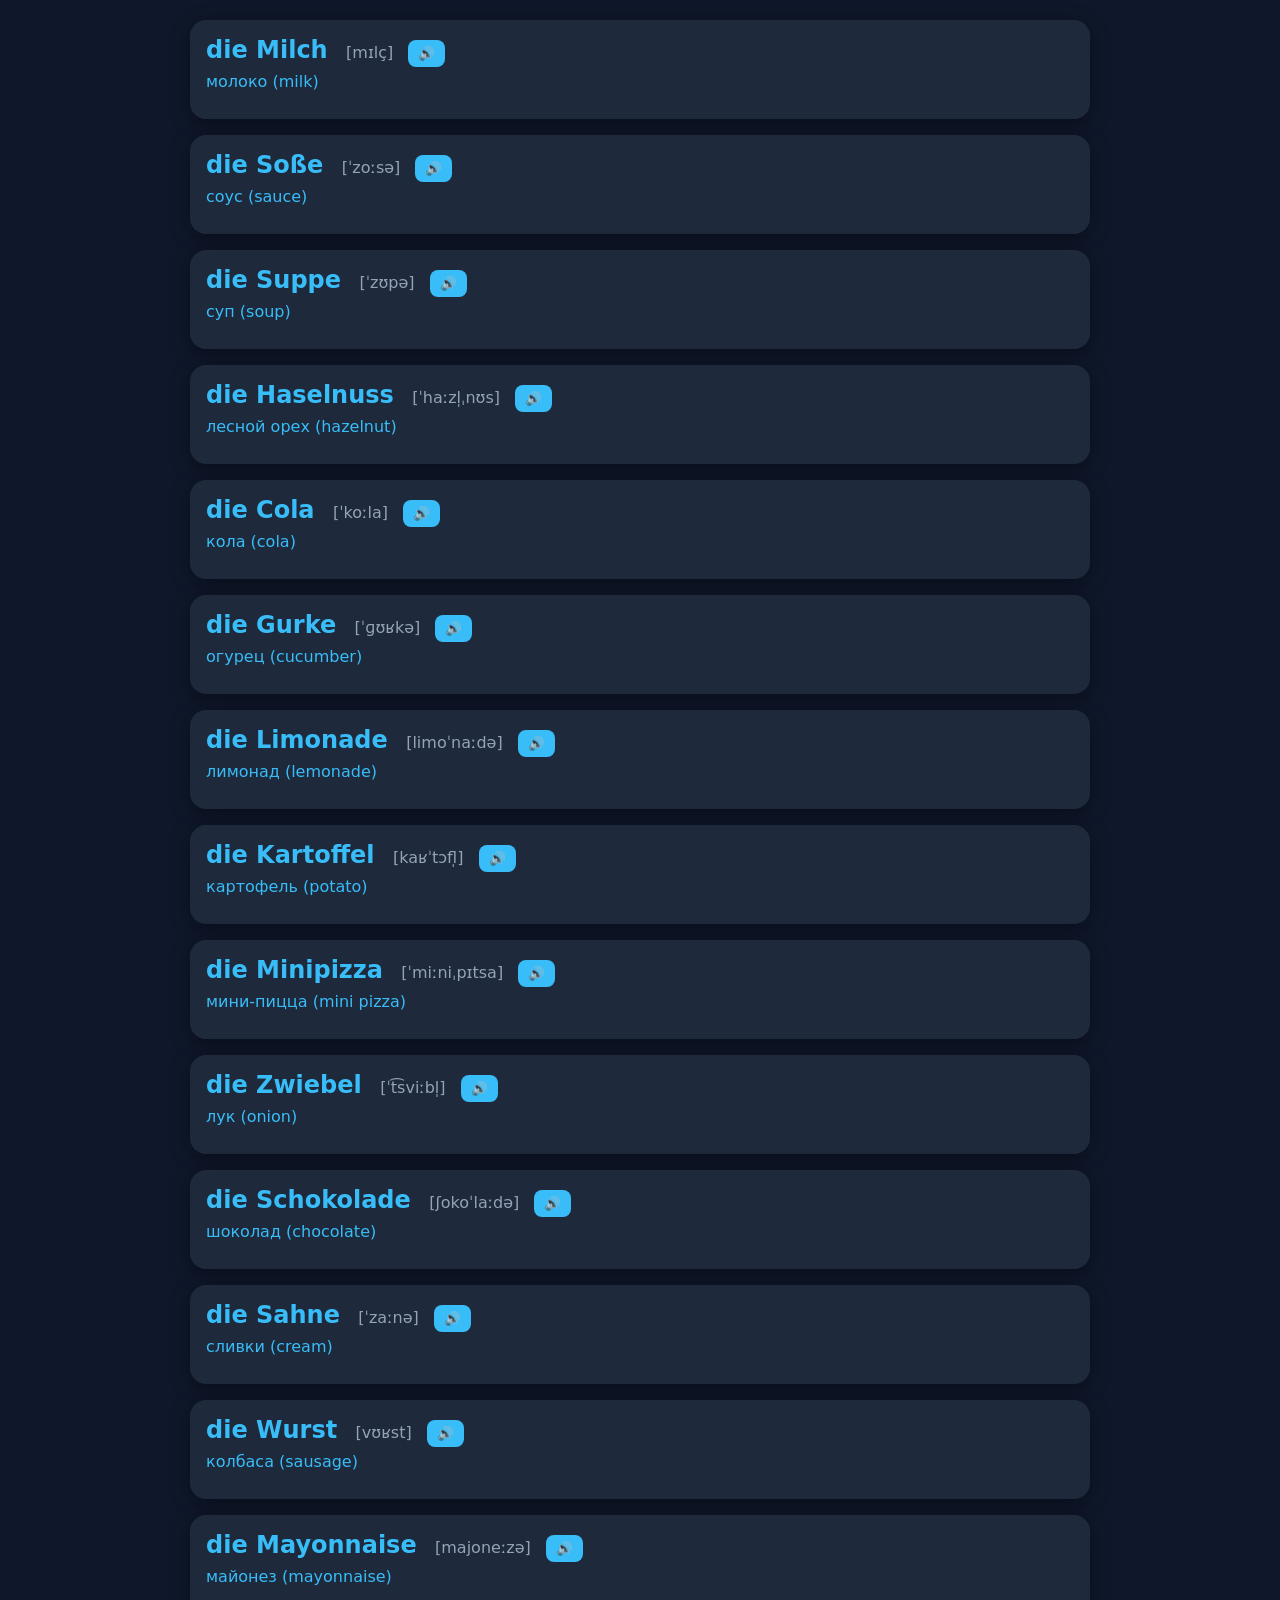
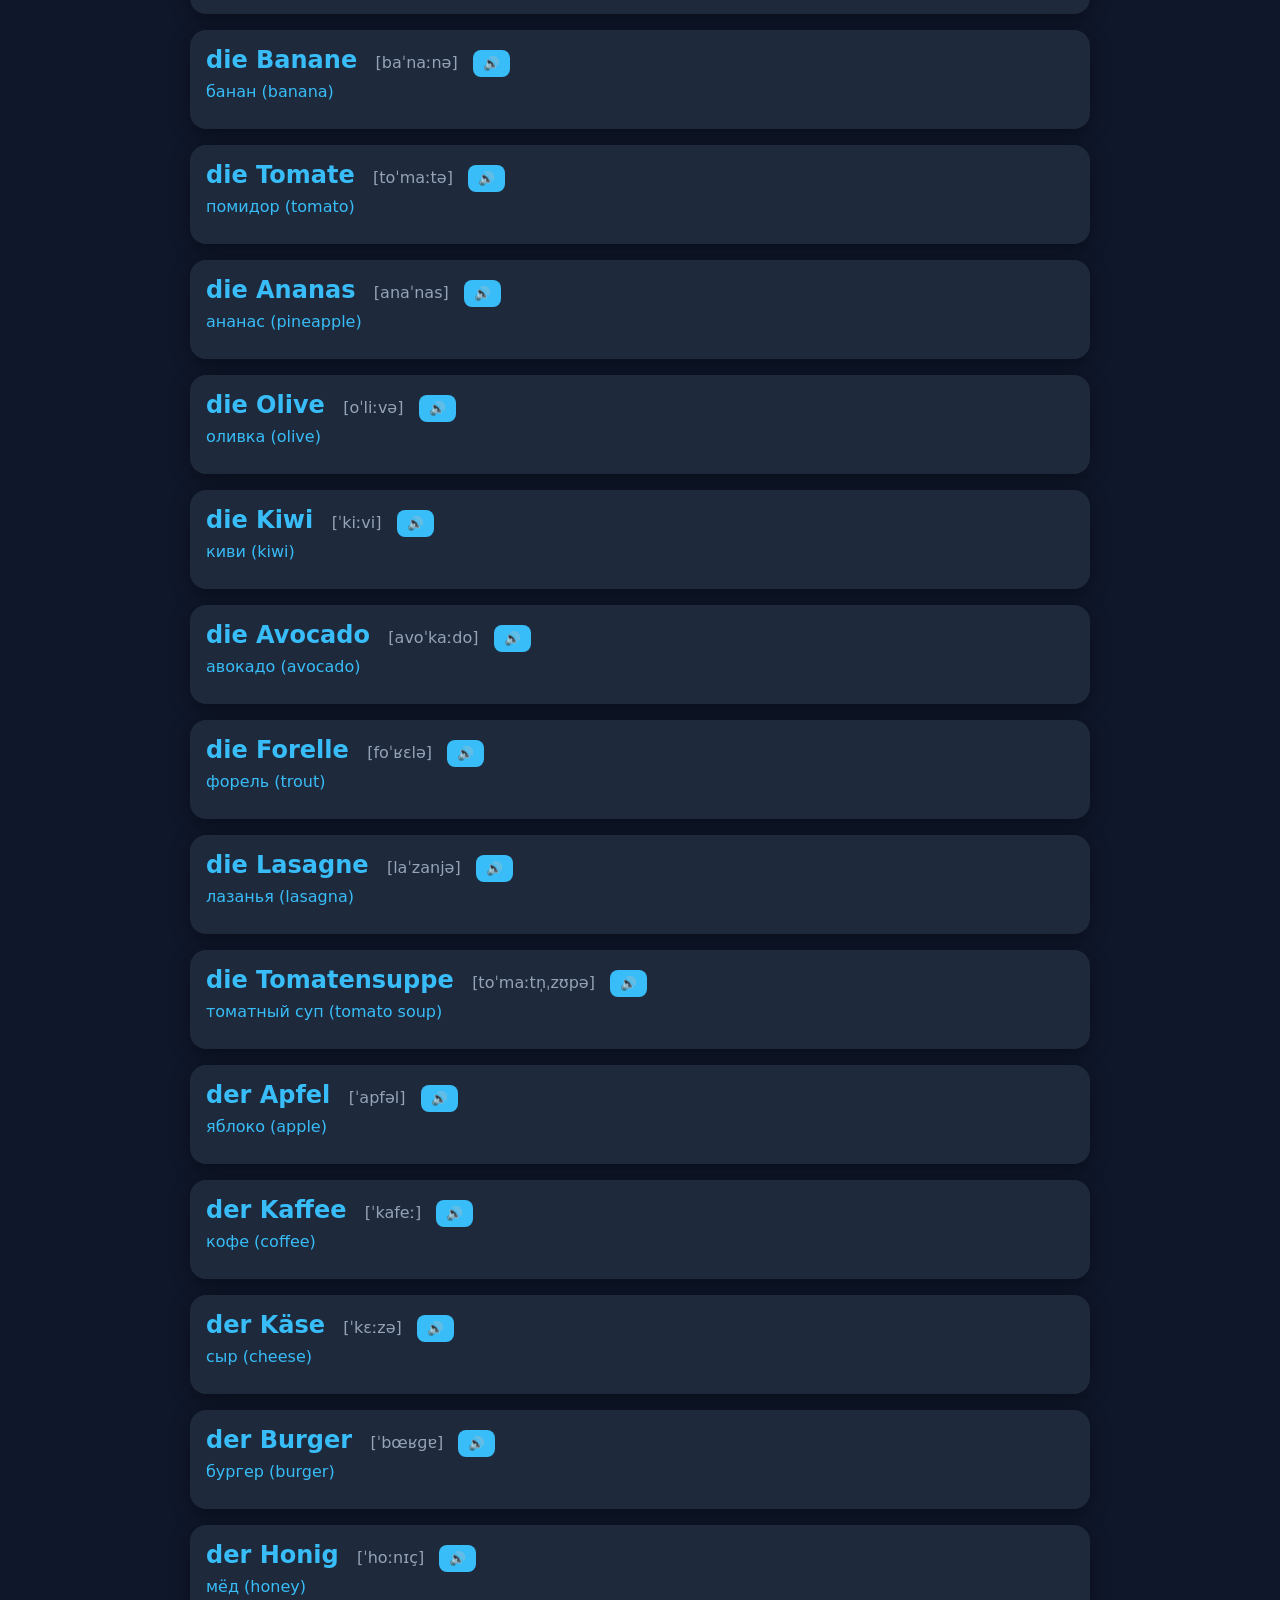
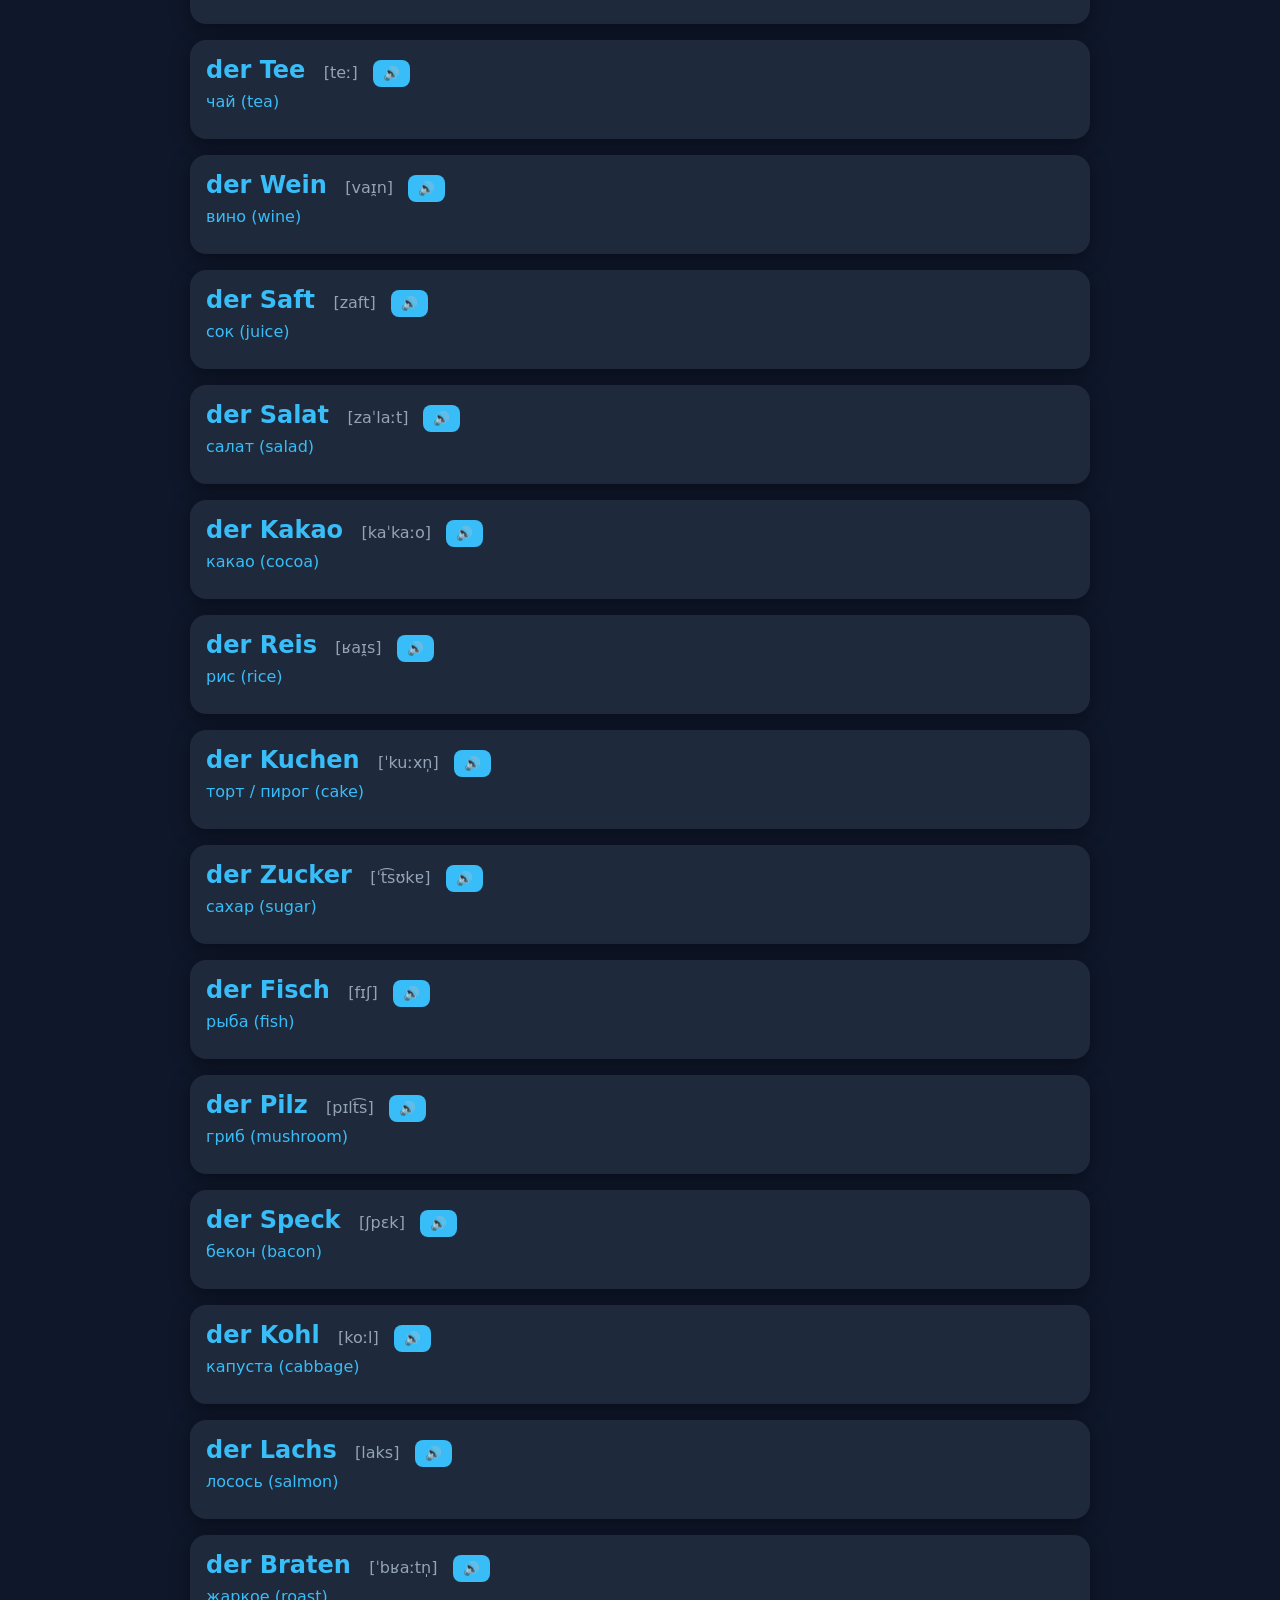
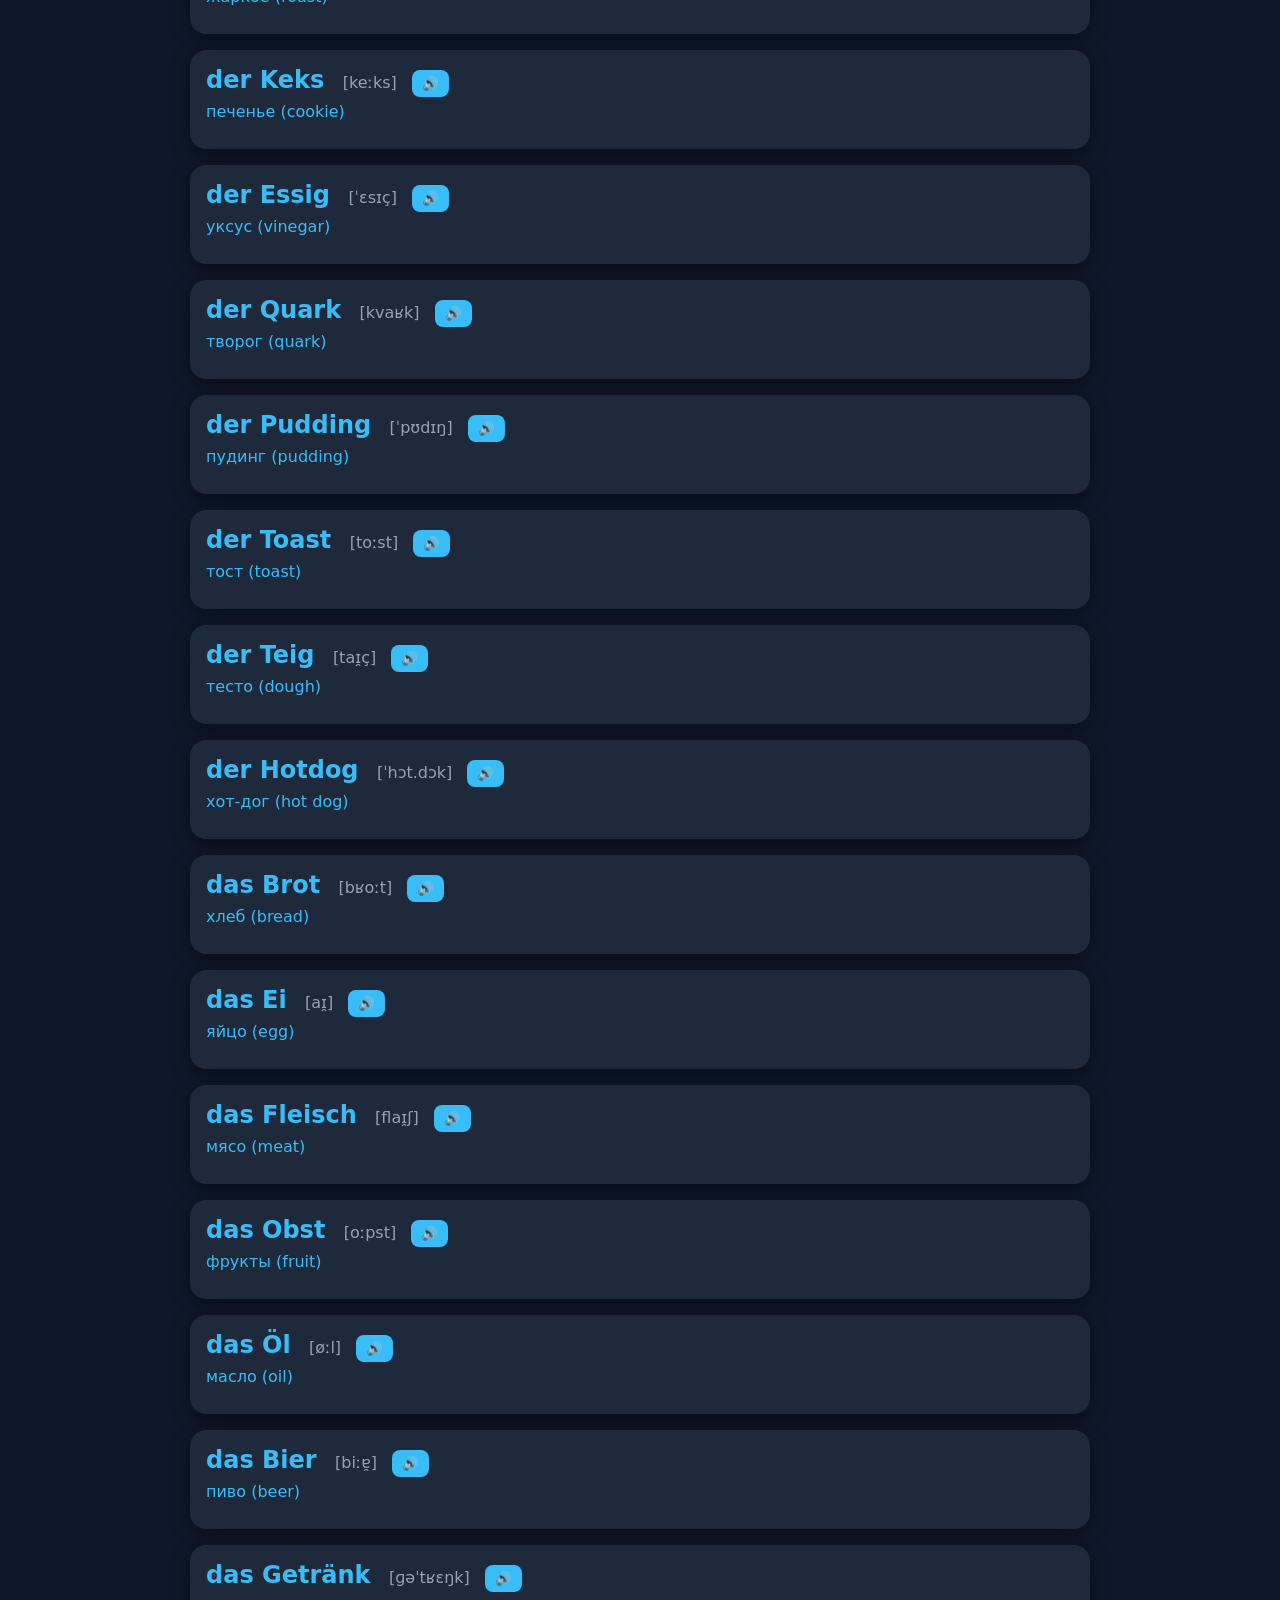
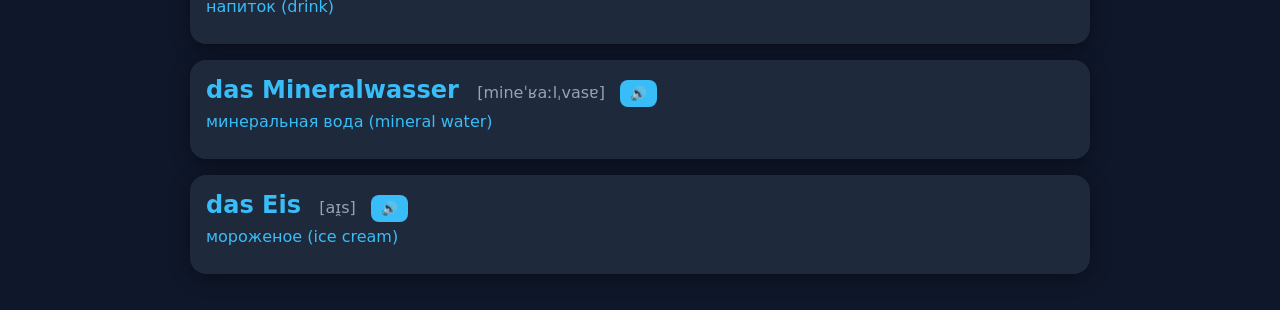
==== index.html @ 759fae37 "Add files via upload" ====
<!DOCTYPE html>
<html lang="ru">
<head>
<meta charset="UTF-8">
<meta name="viewport" content="width=device-width, initial-scale=1.0">
<title>Words</title>

<style>
body {
    margin: 0;
    font-family: system-ui, sans-serif;
    background: #0f172a;
    color: #e2e8f0;
}

.container {
    max-width: 900px;
    margin: auto;
    padding: 20px;
}

.card {
    background: #1e293b;
    border-radius: 16px;
    padding: 16px;
    margin-bottom: 16px;
    box-shadow: 0 4px 20px rgba(0,0,0,0.4);
}

.word {
    font-size: 24px;
    font-weight: bold;
}

.ipa {
    color: #94a3b8;
    margin-left: 10px;
}

.translation {
    margin-top: 5px;
    color: #38bdf8;
}

.examples {
    margin-top: 12px;
    padding-left: 10px;
    border-left: 2px solid #334155;
}

.example {
    margin-bottom: 10px;
}

button {
    background: #38bdf8;
    border: none;
    color: black;
    padding: 6px 10px;
    border-radius: 8px;
    cursor: pointer;
    margin-left: 10px;
}

button:hover {
    background: #0ea5e9;
}

@media (max-width: 600px) {
    .word {
        font-size: 20px;
    }
}
</style>
</head>

<body>

<div class="container" id="app"></div>

<textarea id="data" style="display: none;">{
    "die Milch": {
        "translation": {
            "ru": "молоко",
            "en": "milk"
        },
        "ipa": "[mɪlç]",
        "sound": "UklGRiSWAABXQVZFZm10IBAAAAABAAEAIlYAAESsAAACABAAZGF0YQCWAAD9\/wAAAAD+\/wAA\/\/[base64]\/\/AAD\/\/wAAAAAAAP\/\/AAD\/\/wAAAAAAAP\/\/AAD\/\/wAA\/\/8AAP\/\/AAD\/\/wAA\/\/8AAP\/\/AAD\/\/wAA\/\/8AAP\/\/AAD\/\/wAA\/\/8AAP\/\/AAD\/\/wAA\/\/8AAP\/\/AAD\/\/wAA\/\/8AAP\/\/AAD\/\/wAA\/\/8AAP\/\/AAD\/\/wAA\/\/8AAP\/\/AAD\/\/wAA\/\/8AAP\/\/AAD\/\/wAA\/\/8AAP\/\/AAD\/\/wAA\/\/8AAP\/\/AAD\/\/wAA\/\/8AAP\/\/AAD\/\/wAA\/\/8AAP\/\/AAD\/\/wAA\/\/8AAP\/\/AAD\/\/wAA\/\/8AAP\/\/AAD\/\/wAA\/\/8AAP\/\/AAD\/\/wAA\/\/8AAP\/\/AAD\/\/wAA\/\/8AAP\/\/AAD\/\/wAA\/\/8AAP\/\/AAD\/\/wAA\/\/8AAP\/\/AAD\/\/wAA\/\/8AAP\/\/AAD\/\/wAA\/\/8AAP\/\/AAD\/\/wAA\/\/8AAP\/\/AAD\/\/wAA\/\/8AAP\/\/AAD\/\/wAA\/\/8AAP\/\/AAD\/\/wAA\/\/8AAP\/\/AAD+\/wAA\/v8AAP7\/AAD+\/wAA\/v8AAP7\/AAD+\/wAA\/v8AAP\/\/AAD+\/wAA\/\/8AAP3\/AAD\/\/wAA\/v8AAP7\/AAD+\/wAA\/\/\/\/\/\/\/\/\/v\/9\/wAA\/v\/\/\/\/z\/AAD9\/wAA\/v8AAPz\/\/\/\/8\/wAA\/P8AAPz\/AAD9\/wAA\/f\/\/\/\/z\/\/\/\/7\/wAA\/P8AAP7\/AAD9\/\/\/\/\/f8AAPz\/AAD8\/wAA+\/8AAPz\/AQD8\/wAA\/P8BAPv\/AQD7\/wEA+\/8AAPz\/AAD9\/\/7\/\/v\/+\/\/7\/AAD8\/wAA\/v\/\/\/\/r\/\/\/\/8\/wEA+v8AAPr\/AAD7\/wAA+f8CAPv\/AAD6\/wEA\/P8AAP3\/\/\/\/9\/\/\/\/\/\/\/\/\/wAA\/\/\/9\/\/7\/\/v\/\/\/wAAAAD8\/wEA\/f\/\/\/\/z\/AAD7\/wAA\/\/8AAPz\/AAD7\/wIA\/f8CAPv\/AQD9\/wIA+\/\/+\/\/\/\/\/\/\/\/\/\/\/\/\/v\/9\/\/3\/\/P\/\/\/\/z\/\/\/\/+\/\/r\/\/v\/8\/wEA\/f8AAP7\/AAD5\/\/7\/+v8AAPv\/AAD6\/wEAAAAAAPv\/\/f\/8\/\/3\/AQAAAP3\/\/f8AAP\/\/\/f\/9\/\/n\/AAD+\/wEA\/P\/9\/\/j\/AAD8\/wAA\/v8AAPj\/AAD8\/wAA+\/\/+\/\/v\/AAD8\/\/\/\/+\/\/8\/\/z\/\/P8CAPz\/AAD7\/\/v\/\/f\/9\/wAA\/\/\/\/\/\/n\/\/f\/8\/wAA+\/8AAP\/\/AwD7\/wAA\/P8AAPj\/\/f\/+\/\/v\/AAD9\/\/3\/\/P8AAP7\/\/f\/7\/\/v\/+\/8AAP7\/AAD\/\/\/z\/\/\/\/7\/\/7\/\/P8AAPv\/AQD7\/wAA+\/\/8\/\/r\/+\/\/7\/\/n\/\/P8AAP3\/\/\/8BAPr\/+P\/7\/\/\/\/\/P\/\/\/\/v\/\/P\/7\/\/7\/\/P\/6\/\/3\/+\/8AAP3\/AAD7\/\/7\/+v\/7\/\/z\/\/f\/8\/wAA\/P\/+\/\/v\/\/f\/4\/\/n\/AAD6\/\/3\/\/P\/8\/\/z\/AAD\/\/\/r\/+v\/9\/\/7\/+P\/7\/\/r\/+f\/5\/\/z\/+\/\/\/\/wAA\/v8AAAAA+P\/\/\/\/z\/AAAAAAAA\/v\/8\/wAA\/v\/7\/\/r\/AAD9\/\/v\/9v\/6\/\/r\/\/\/8BAAAA\/v\/3\/\/z\/\/\/\/+\/\/3\/\/v\/2\/\/n\/\/v\/+\/\/z\/AAD9\/\/\/\/+\/\/5\/\/r\/\/v8FAPr\/\/v\/+\/\/v\/\/f8BAP\/\/AAAAAAIA\/f\/3\/\/j\/\/\/\/1\/\/v\/\/f\/+\/wAAAQAAAPb\/AgABAP\/\/+f\/7\/\/T\/AAD9\/\/7\/AAD+\/\/\/\/+\/\/+\/\/\/\/\/P\/3\/\/v\/9\/\/\/\/\/r\/+f\/3\/\/r\/\/P\/7\/\/z\/AAAAAPr\/+P\/5\/\/7\/+v\/8\/\/n\/\/\/8EAP7\/9f\/6\/\/\/\/+v8EAP7\/\/\/8AAAAA\/\/\/8\/\/P\/9v\/9\/\/7\/AAD+\/\/n\/+v\/6\/\/v\/\/\/8AAPr\/9v8BAP\/\/AAD4\/\/3\/\/f\/9\/\/7\/\/\/8EAPr\/+v\/4\/wEA+\/8EAAAABAAEAAMABAACAPv\/9v\/8\/wQAAgD8\/wAAAQACAPz\/\/f\/\/\/wAA+v8AAAQA\/\/8DAPr\/\/P\/4\/wIA\/f\/\/\/\/j\/BQD\/\/\/r\/AAADAAMAAAABAPr\/+P\/9\/wAAAAABAP\/\/BAAAAAIA\/v\/5\/\/r\/9f\/4\/wAABAADAAwA+v\/0\/\/r\/AAD3\/\/3\/\/\/8AAPj\/\/P\/3\/\/j\/9v\/1\/\/f\/\/f8FAPv\/\/v\/3\/\/H\/+P\/0\/\/n\/AQD5\/\/\/\/AgD9\/\/j\/8\/8AAPf\/+v\/z\/\/7\/\/P8BAAEA9f\/8\/wUAAgDy\/+3\/+P\/v\/\/b\/9v\/6\/wAAAAD4\/\/7\/\/f\/8\/wUA+\/\/\/\/\/7\/AQALAA0AEgAUAAgA\/v8GAPv\/+\/\/r\/\/3\/BQAOAAYAAAACAPb\/\/\/\/9\/wQA\/f\/6\/\/X\/6v8FAAwAAgAGAAIAAADw\/+\/\/\/f8DAAwA+\/\/+\/\/v\/\/P\/\/\/woABQAKAAkACwD\/\/\/P\/9\/8CAP\/\/CAAHAP7\/\/\/8OAAkAAgAEAAAA+v\/1\/wkACgAUAAgAAAD3\/\/z\/CAD\/\/wUADwAQAAQA+v\/v\/\/v\/+\/\/7\/\/D\/\/f8DAP7\/BgAJAAgA+v\/5\/wIA\/\/8FAAUABQACAP3\/+f8DAP\/\/BQAFAAcAAAAJAAkA\/P\/+\/\/L\/8f\/4\/wEABQAAAAAA8\/\/0\/wMADAANAP7\/+P\/3\/\/n\/9\/\/7\/wEA\/f\/6\/wEA+f\/3\/wgA\/P\/7\/+r\/6\/\/z\/wEAAwAMAAUA9v\/s\/+L\/8P\/4\/wYABwD8\/+7\/6\/\/s\/+3\/7v\/j\/\/X\/9f\/u\/\/L\/8P\/5\/\/3\/+\/\/2\/\/f\/9f\/q\/\/n\/\/\/8KAP3\/8f\/3\/\/z\/CAAAAPr\/AADy\/\/T\/AAD6\/wUABgD\/\/wUA9P\/7\/\/v\/+v\/+\/\/z\/BwD\/\/wAA\/f\/4\/\/r\/AwAAAPf\/AwD6\/\/\/\/\/f\/5\/wAABgD6\/\/X\/9f8AAPn\/9\/\/8\/\/r\/+v\/+\/\/\/\/+P\/1\/wAA\/\/8DAAEA+v\/z\/\/n\/AAD\/\/wYACQAFAAUA+\/\/+\/\/\/\/BwAAAP\/\/\/v\/9\/\/r\/AAAJAAgACQD6\/\/z\/BgAFAP\/\/\/v8BAAAA+v\/+\/wEA\/v8AAPT\/AgABAAQA+v\/7\/wQABQADAAIA\/v\/4\/\/3\/BAD8\/\/f\/AAADAAQA\/P8FAAMA\/\/8AAAgABQD9\/\/z\/BAAMAAUACQABAAgAAgAFAAYACQAAAAEAAgD+\/wUABwAAAP\/\/\/v8AAP\/\/BwAEAP3\/\/P\/+\/wQA\/\/8GAAMACAABAAAA8\/\/7\/wkAAAD+\/\/n\/AAD6\/\/7\/9P\/\/\/\/7\/BgD+\/\/L\/+v\/8\/\/\/\/\/\/\/8\/\/j\/+v\/2\/\/j\/9v8AAP7\/9\/\/4\/\/j\/+P\/0\/+7\/\/v8EAPv\/AwD6\/\/r\/9\/\/\/\/\/P\/7\/\/3\/\/r\/\/\/\/5\/\/n\/9\/\/z\/\/j\/AQD8\/\/z\/\/\/\/8\/\/j\/AwD4\/\/T\/9\/\/9\/\/3\/+v\/6\/\/v\/+\/\/8\/wAA\/\/8CAPT\/AQD7\/\/f\/\/P8AAP\/\/\/P\/7\/\/n\/\/f8CAAEA+v\/+\/\/7\/AADz\/\/z\/\/f\/9\/\/f\/+f\/\/\/\/j\/AAD8\/\/\/\/\/f\/+\/\/T\/9\/\/4\/\/z\/+\/8DAAEAAAD8\/\/v\/\/v\/7\/\/7\/\/P8BAPr\/\/P\/4\/wAA\/v8AAP7\/\/v8CAP7\/AgAAAP\/\/9\/\/+\/\/n\/AAACAP7\/\/f\/7\/\/7\/AAD7\/\/3\/9v\/8\/wAA\/P8AAPz\/AAAAAAAA9v\/6\/\/7\/\/\/\/+\/wAAAAAAAPz\/\/P\/3\/\/n\/AAD2\/\/7\/+v\/9\/\/3\/AAD8\/\/b\/+f\/+\/\/3\/+P\/4\/\/z\/\/v\/+\/wAA\/f8AAAIA\/f8AAAMA\/P8EAAMABwAFAAAA\/v\/9\/wAAAAD+\/\/z\/AQD\/\/\/r\/+f8CAAEAAgAAAAAAAAD5\/\/\/\/\/v\/9\/\/v\/\/\/\/7\/\/z\/AAABAPz\/AAD8\/\/z\/\/\/\/+\/\/\/\/AAAAAPf\/AAACAPv\/+v\/\/\/\/z\/\/\/8AAP\/\/+P\/6\/\/v\/AAD\/\/wEAAQD\/\/wAA\/f\/+\/\/f\/\/P\/9\/\/7\/\/v8CAPv\/AQD+\/\/z\/\/f\/8\/\/\/\/+\/\/+\/wAA\/P\/7\/\/r\/\/P\/7\/\/z\/AAD\/\/wAA\/\/8AAP\/\/\/P\/\/\/\/n\/AAAAAPz\/+v8AAPz\/+v\/+\/\/z\/BAD8\/\/3\/\/\/\/+\/\/n\/+\/8DAPr\/\/v\/7\/\/z\/+f8AAAQAAQD9\/\/f\/\/\/8AAPv\/\/v\/6\/\/\/\/\/P\/+\/\/z\/\/v\/7\/\/\/\/\/v8AAP\/\/+f8AAPj\/AAD9\/\/v\/AAABAAEAAgD8\/\/v\/+\/\/5\/\/3\/+\/8AAPz\/+\/\/3\/\/3\/AAD\/\/\/7\/+v\/8\/wIA\/v8AAAAA\/v\/8\/\/v\/\/v\/\/\/\/7\/+P8AAAAAAAAAAP\/\/\/\/\/\/\/wAA\/f\/+\/\/3\/\/v8BAAMA\/P8EAP7\/\/v\/6\/\/j\/+v\/8\/wAAAAD7\/\/3\/\/f8AAPz\/\/P\/7\/\/7\/\/f\/8\/\/\/\/+\/8DAP3\/AAAAAP3\/\/P\/5\/\/\/\/\/f\/9\/\/7\/\/f\/8\/wEAAQAAAP7\/\/v\/8\/\/7\/+\/\/9\/\/3\/+\/\/8\/\/z\/\/f8BAAIAAAD8\/\/n\/\/f\/+\/\/\/\/\/f\/8\/\/7\/\/f\/\/\/\/7\/AAD\/\/wEA+\/\/+\/\/z\/\/v\/8\/\/\/\/\/f\/9\/\/j\/+v\/\/\/\/3\/\/v\/+\/wIA\/f8AAP\/\/+v\/+\/\/\/\/AAD8\/\/z\/+v\/8\/\/7\/\/\/\/+\/wAA\/v8AAPr\/AwD7\/\/3\/\/v8DAAEA\/f\/8\/\/v\/AQAAAAMA\/v\/+\/\/n\/+\/\/\/\/wAA\/v\/\/\/\/7\/\/f8AAP3\/\/f\/+\/wAA\/f\/\/\/\/\/\/AAD8\/wAA\/\/8BAP3\/AgD\/\/wEA\/f\/+\/\/v\/\/P8AAP3\/\/v\/9\/wAA\/f\/+\/\/z\/\/\/\/9\/wAA\/v\/8\/\/7\/\/f8AAPv\/\/v\/8\/wAA+\/\/\/\/\/7\/AAD7\/\/\/\/\/\/8AAP3\/\/P\/8\/wAAAAD+\/wAA\/f\/\/\/\/3\/AAD9\/\/z\/\/f\/8\/wIA\/\/\/+\/\/r\/\/P\/6\/wAAAAABAP3\/AAD6\/wAA\/P\/\/\/\/3\/\/\/\/9\/\/7\/\/f\/\/\/\/\/\/\/v\/+\/\/3\/AAD8\/\/7\/+v\/8\/\/\/\/\/v8AAAAA\/\/\/8\/\/3\/\/f8AAP3\/AAD9\/wIA\/P8AAP3\/AAD8\/\/\/\/\/\/\/9\/wAA\/P\/\/\/\/3\/\/\/\/8\/\/v\/+\/\/8\/\/7\/AgAAAAEA\/\/\/7\/\/7\/\/P\/\/\/\/3\/AQD6\/wAA+v8BAPz\/\/\/\/8\/\/3\/\/v\/8\/wAA\/\/\/\/\/\/z\/\/P\/8\/\/7\/AAD+\/\/3\/\/P\/8\/wAA\/v\/\/\/\/3\/+\/\/\/\/\/v\/AAD9\/wEA+\/8AAPv\/\/\/\/+\/wEA\/\/8BAP7\/\/\/\/6\/\/v\/+v\/7\/wAA\/f8AAP7\/+\/\/\/\/wAA\/\/\/8\/\/z\/\/f\/\/\/\/3\/\/f\/6\/\/\/\/\/f8AAP3\/\/\/\/+\/wAA\/\/8CAPv\/AAD+\/wMA\/\/\/\/\/\/3\/\/f\/7\/\/3\/\/v\/9\/\/7\/\/\/\/8\/\/z\/AAD\/\/\/\/\/AAD\/\/wAA\/P8AAP3\/\/\/\/8\/wAA+\/8AAP3\/\/\/\/8\/wAA\/v8AAP7\/\/f\/9\/\/\/\/AAD+\/\/7\/\/\/\/6\/\/z\/\/f\/9\/wAA\/\/8BAP\/\/\/P\/9\/\/7\/AAAAAAEA\/f8BAPz\/AAD8\/wAA\/P\/\/\/\/r\/AAD8\/\/\/\/\/f\/9\/wAA\/\/\/9\/\/3\/\/f8AAP3\/\/\/\/9\/\/3\/\/P\/8\/\/7\/\/\/\/+\/\/7\/\/\/8AAPv\/AAD6\/wAA\/f\/+\/\/r\/\/\/\/9\/\/\/\/\/\/\/9\/wAA\/v\/9\/\/\/\/\/\/\/+\/\/v\/AAD8\/wAA\/f\/+\/\/r\/\/\/8AAAAA\/v\/9\/\/\/\/AQD8\/wAA+\/8AAPr\/AAD9\/wAA+\/8AAPz\/\/\/8AAP3\/AAD8\/\/\/\/\/f\/7\/\/7\/\/\/8AAAEAAAD\/\/wAA\/P\/9\/\/r\/\/\/\/+\/\/\/\/+f8AAPz\/AAD9\/\/\/\/+v8AAP7\/AQAAAP\/\/\/\/\/+\/\/3\/\/\/\/+\/\/3\/\/\/\/\/\/\/3\/\/\/8AAP\/\/\/\/8AAPz\/\/\/\/8\/\/\/\/AAAAAPr\/AgD8\/wIA\/f\/+\/\/r\/\/f\/+\/\/\/\/\/f\/\/\/\/3\/AAD7\/\/3\/\/P8AAPz\/\/v\/+\/\/z\/AAD9\/wAAAQD+\/\/\/\/+v8AAPz\/\/\/\/8\/\/\/\/+\/8AAP7\/AAD+\/wEA\/f8AAPz\/\/\/\/9\/\/7\/\/v\/+\/\/v\/\/\/\/\/\/wAA\/v\/8\/\/7\/\/v\/+\/\/\/\/\/f\/\/\/\/z\/AAD8\/wAA\/P8CAPz\/AAD8\/\/7\/+v8AAP3\/AAD7\/\/7\/\/f\/+\/\/v\/\/f\/\/\/\/7\/AAABAP3\/\/\/\/9\/\/\/\/\/f8AAPv\/\/\/\/8\/wAA\/f8AAPz\/AAD7\/wMA+v\/+\/\/n\/AQD\/\/wAA\/P\/8\/\/\/\/\/\/8AAAAAAAD+\/\/z\/AAD\/\/\/\/\/\/v\/\/\/\/3\/AAD+\/\/7\/\/f8AAP3\/AAD+\/wAA\/P8CAP7\/AgD7\/wIA\/v8CAP3\/AAD9\/\/3\/AAAAAP3\/\/v\/+\/\/\/\/\/P\/9\/wAA\/\/\/\/\/\/7\/\/P\/\/\/\/3\/AQD9\/wAA\/f8AAPv\/AAD9\/wAA+f8AAP3\/AgD\/\/wAA\/f\/\/\/\/7\/\/\/\/\/\/\/\/\/\/f\/+\/\/7\/\/\/\/9\/\/\/\/\/P8AAP3\/AAD+\/wAA\/P8BAP3\/AQD8\/wEA+f8AAPr\/AQD8\/wAA\/P\/\/\/\/z\/\/\/\/9\/\/\/\/\/\/\/+\/\/3\/\/v\/+\/\/3\/\/P\/\/\/\/7\/AAD\/\/\/\/\/\/f\/\/\/\/z\/AAD7\/wAA\/f8DAPz\/AQD5\/wAA+v8AAAAA\/\/8AAP7\/+\/\/+\/\/\/\/\/f\/8\/\/z\/+v\/8\/\/\/\/\/\/8AAAAA\/P\/\/\/\/3\/\/\/\/9\/wIA+\/8BAPn\/AgD7\/wAA+\/\/+\/\/v\/\/f\/+\/wAA\/v\/+\/\/v\/\/f\/8\/\/7\/\/P\/+\/\/z\/\/P\/+\/\/7\/\/v\/\/\/\/3\/AAD6\/wAA\/v8CAPn\/\/\/\/4\/wAA+\/\/\/\/\/z\/AgD9\/wEA+\/\/+\/\/j\/+v\/9\/\/3\/AAD+\/\/n\/AAD\/\/wAA\/P\/+\/\/z\/\/\/\/9\/\/\/\/+v\/8\/\/r\/\/v\/6\/\/3\/\/P8AAP\/\/AAD7\/wAA\/P8CAP\/\/AAD8\/\/7\/\/P\/\/\/\/7\/\/P\/9\/wAA\/f\/8\/\/\/\/\/f\/9\/wAA\/v\/\/\/\/r\/\/v\/8\/wAA\/f8AAPv\/AAD7\/wAA\/P8AAPj\/\/v\/+\/wAA\/f\/8\/\/7\/+\/8AAAAA\/\/8AAP7\/AAD\/\/\/7\/\/v\/9\/\/3\/\/f\/9\/\/7\/AAAAAP7\/AAD7\/wEA\/f8CAPz\/AAD7\/\/3\/+f8AAP3\/\/P8AAP7\/\/\/\/8\/\/z\/\/v\/7\/\/3\/\/v8AAP\/\/\/f\/9\/\/3\/+\/\/7\/\/z\/\/\/\/+\/wIA\/f\/9\/\/v\/AAD8\/wAA+f\/\/\/\/3\/AAD+\/\/3\/\/\/\/9\/\/\/\/\/f\/9\/\/7\/+v8CAP\/\/\/f\/5\/\/\/\/\/f8BAP7\/\/\/\/7\/\/r\/\/f8BAP7\/AAD8\/wEAAAAEAPn\/\/\/\/8\/\/3\/+\/8AAAMA\/\/\/5\/\/n\/9v\/4\/\/v\/\/P8AAAAA\/f\/8\/\/\/\/+v\/4\/\/r\/+v8EAP\/\/AwD8\/\/j\/\/f\/+\/\/r\/BAD+\/wIA+v\/9\/\/7\/8v\/y\/\/r\/CAAAAPj\/9P\/7\/\/\/\/AAAFAAIAAgD2\/\/n\/\/P\/9\/\/z\/+P\/7\/\/z\/+v8CAAIA+\/\/z\/\/3\/\/\/8KAAEA+P\/s\/\/P\/CAALAAcA\/\/\/z\/\/j\/+\/\/7\/\/v\/\/P8GAAcAAgDw\/+T\/5v\/p\/\/r\/AgAJAAQACAD7\/+D\/zv\/p\/wkAMwA8ACsA\/f++\/6D\/pP\/l\/zsAegBpAAQAl\/9u\/7D\/IQBnAGUALQDu\/8v\/sf+y\/9H\/EwBdAGsAMgCz\/23\/jf\/p\/0wAcgBnADIAAQDT\/5\/\/k\/+5\/wUAWAB0AFsACACu\/3v\/jP\/d\/zcAegB+ADQA2\/+i\/6D\/z\/8FAFAAXgA1AOT\/p\/\/M\/zAAhQBaAMn\/Rf9L\/+\/\/ngDFAFoAyf+X\/8j\/EgAaAOL\/0P\/1\/0EAZgArAN\/\/wv\/C\/8\/\/z\/\/8\/0sAnwCAANn\/M\/\/7\/qT\/nwA6AeEA1P\/t\/ub+xf+nANwAVACp\/4\/\/\/f9nAGoA5P9k\/5H\/MgDSAJ8ArP\/j\/uj+AADiAAIBPABn\/0T\/1P+UALEATACG\/y\/\/af8AAH8AkgAzAM3\/gP+o\/\/r\/LgApAM\/\/tv8AAHUAoQAwAGz\/DP9e\/2MAHQEXAVMAUP\/6\/i\/\/FgDOANsAHwBW\/wD\/YP85AMMAiADl\/23\/df8CAIUAoABFAPD\/zP+7\/8r\/v\/\/f\/y0AcgBrAP7\/rf+6\/wcAEgDR\/7T\/0v9gAJ8ATgCC\/9v+K\/9EACQB5QDl\/wz\/7f6j\/3sAzwBtAOn\/nv+U\/6P\/kP+c\/9z\/egDcAIQAyv8t\/yj\/rP91AN8AkQDx\/8b\/EwB\/AEUAm\/\/4\/hz\/uP+MAAsBpwCZ\/7r+9\/71\/\/QA+gBXAHD\/Av9Z\/xcAswBiAOj\/iP\/v\/ysAUQDM\/yD\/2\/56\/7kANwHkAMD\/D\/8r\/+r\/bgB9ACIA\/P8PAB0AOwDM\/2n\/Gf9y\/0MAkQCRACEAIwBUAHMAVQDx\/5z\/If9I\/8D\/UgC8ALQAkACOAHAARQCk\/7z\/0v\/ZAAcBtwD2\/lf+Nf2MAWsJsA0KCuj9vvqR\/aQFtgsNCywHMABZ\/vH\/vAMNBJoBsf+v\/80BRgJMAc3+\/PzR\/cb\/rP\/O\/k\/8kfvx+mv6\/\/u2+238W\/tF+7L77PqA+Wf4T\/kR\/KX7bfue+s366fqy+sr8MP2p\/ML6jPrF\/Ar9ffz3\/CT+ev5o\/QH9kP4wAMf+WP6K\/5QAKgEuAGEBDgKhAcEBegIaA2YCRAHpAkYE1gRwA44C9wR6BH8EdAJeBFYFjAROBNQCBgR6A0sDpgMABIkDUgKFAhsDSgKpAMEA7gKmA0wCFAGLANgAowBCAjoD4wG8\/jj+YAHEAv4ANf9M\/0EA3\/8F\/+r\/QQAU\/7\/9Zv72\/rH+mv3a\/cr+G\/4I\/Yr8Ev69\/qX9\/\/zP\/OH8sPxo\/Ln9T\/6U\/Nj7NvzE\/Y78IPoQ\/Pj94f61\/DP7sPxr\/ej87\/vs+z38CvwE\/SD\/kf78\/O38xf5NAH\/+Hv0S\/fP+OQAVAIgA6f\/w\/\/b\/EAJmA0MBP\/9h\/[base64]\/\/4\/9F\/3D\/1f9p\/3X+1\/0w\/g3\/sf97\/oP95vyz\/WH+J\/4D\/oz9Cv2w\/Oz7zPz2\/VD9wvxr+x37p\/vY+478RPxY++X6Gfpa+zj7HPsP+mH5Q\/tI+4f70\/mO+cH5J\/on+9j6Iftn+rD6WPtj+3X7QPus+7D7Efzr+\/n7YPzO\/Of9K\/79\/br9E\/4M\/4H\/u\/93\/4j\/[base64]\/9z\/tP\/D\/7L\/Cv82\/tT9pP3o\/cv91P3z\/Kf8sPy9\/Lr8hfzx+xj8vPzt+9f7pfom+hD65vmV+un5wvlS+cP4X\/h+92b3dfaw9bX0BvQY9I\/zvfNs8nTytfF+8ZDx5e9c8FHv8+2J7KnrWez67KHtGeyh6ovoCujb6Z\/qw+tP6j3qDOpX6lvpCujs6HXqauww7RztvOyk7ZrtKO9v8NnxG\/P289T15fYL+A74jflE\/JX\/rgKzBCYFDwVbBdoHiQubDmYRTxN3FLQVsRYqGU4cxh7JID0hHyJXI1El5SfoKQ8rrSvwK2QsMi1HLswuzy5zL1Qvoi8sL6ouEC4yLXAsQSs8Kv8osSdZJuIkRyPBIbgfHR5SHBga\/xZBFKISXhEuEBoOgwvYCEoGFQS1AlcBzv+F\/R77dvmg97n2qfXK9HPzc\/HS77XuEu587e\/souwi7M7r3eps6uLpjeng6S\/qpep76vvp3emH6izr6+uC7Ivsg+zG6+vr\/OsQ7R\/urO7L75vvDe9K7nLtDe6l7p7vAfAy73buMu487qHu8O7j7iXt2eof6qvqGuy667Xrkeo76YTnGecz5yfmXOU55IvkduR95CrkreMu4qDgmuCP4M7hn+A14FXfJuBx4VThRuLJ4d\/iceIE4zPkU+Sv5Knl5eW86AHsA\/G89UH2Mvbv8k\/0hfcr\/7kEOgdgCE4ImQs6EIIX0RrBHIwcmR25IE8kBClELRExJDN9NcI2yDcuOQw7cz3ePn0\/V0CYQRxDbER9ROZDfEIVQf1AwUCcP7Y8dToLOrM5QzkMN6U0oTCDLB8p4SZLJXAiciDKHaYaMxa7EsQQsA4jDAAHYQLW\/TH7DvqF+en32vNc76Hre+qv6fDnseVa4nrfOd3h3O7em9933y3dHNs02vLYRNoN2zHdJd2a3Fjdqt5i4RDjnuSO5CTkNeQj5drnzelv7PrtW++p8JPxJ\/Nn9H71jPU29Qr2UPe1+Zv7r\/xl\/RH82fu6+8v8PP0o\/FL73fnA+of7wfyu\/BL7b\/h89U70JvQl9ST19PPJ8WHv7+5G7v3tE+1I6jLobOUt5nnmbebb5HDiI+KK4HXgWN9p3vjd2NzY26jbp9oV20HcmNxy3QnZqtiX15vaqN1m3F7e6dvB3eHdp98Y4n7if+LY4rfjteYz7Tn1V\/p8+in6uPRy9SH8UwY5D6cRDBE9EdYUExsyJOQoECzWKpYrVy6xMVc5pj64RIVHMEh2SIlHMEv2T6ZSKVKMUKpQlFF6VCxXGVduVRZS3U+1TkdMUkrBR6JGa0U\/QxRBtDz2OKY0GDAwLGcoGSQJICEdrRkDFkMRVA1WCgQGOALf\/M34JvTM8JfuWOzM6j7nSOSn4ajfod1P2l3Y59U41WDUFtWZ1mHWC9dq1YbVctU51FfW5NYh2onaudvL3f7eMeKE4xzma+Y55ijn6udC68ns7O9d8r\/0Kfam9h73+vYM+IL40vlf+jj7Lfwx\/WD+Af8v\/uT8Tfsz+wj74fkj+RX4YPg69xD3H\/ZU9Mrxsu9\/7njtnusL6svoLudh5bXjJuNR4vHg893D3NDak9qT2A3YD9iU1hDXqtRV1b3T9NO41NvUWtRh0XnSzNJu1a\/WGNl32OLX1das1zncP9xT4O7fl+F14gzkAOgO62Ht0O1y7hbzaPu9Ai8IiAfSB5oHDAuQE90b3iDeIg0kbidlLaIy3jm\/O7A\/OkFMQz5HqUl2UMdS6lZMWDRYylm9Wide3F4VXzdd4Fu0XDJdF10BXPpYjlVcU3RR1U\/ZS71H8EJdP8E8Djn3NZMxKSwlJgQgRxoeFhQTNBCEDMMG8v9f+tH2gvWk8mnvGukj5E7gf96H3b7botoL2EXWAtTY0aTQzc+y0AjRa9HX0e3RsNMc1VzWU9ch19jYSNoh3efe4uBa49Tld+jG6oHszO2m7s3vs\/GT8xr1LffF+Wf8N\/25\/cn96\/1\/\/vT+0f8TABX\/b\/+gAPUA6wCZ\/uf9A\/yi+sj55vhm+AH28\/S9873yy\/Be73btGeuX6FrmAOU55FvjGeKI3zTd3Nqf2YfY4NbD1tjU9dNW0jHSTNIa0arQS9An0FbPqs5JzvfPw9CP0S7SCNLH0azRPtSF1bzXztZn1wzZONtZ30TgYOKy4UzjZOVA6Urt4e6l74Dxi\/Ri+TsAuAUACsEJEwqtCjcQbRcLHhIjZyUuKBUrbTDWNYw78j3JQDVDckZcSqVNylLDVf1YI1o7W25cXF0HX2dfXGBqX0BeQV7MXqRe31tTWOZVcFMWUfVN70k5RjRBcD3vOtI3OjPMLJUmQSFYG04WLhKhDwMMZQa6AIL6uPas8gjwSOyY6Ajj0N\/P3QndVduj2OTX29VN1UjS2dEu0dvQGNJd03LVEtbr1kvYlNlg2lvbn9w94D\/iZOX05ijp+OqI7FLwg\/Jk9L70GPbh93H5zfrn+979p\/9TAJYAqgDB\/ysA\/v+UAMEA2\/+Y\/oT9aP3Z\/Oj6KPm9+P729PV285Xxqe+R7QLtueuQ6unnu+W647XhsOBT3w\/eldzG2qfZO9cX1n\/UT9N30nXRktG90OfPNc5VzmTNAc3WzKbOUdFO0JjOuMyazSPPx9C10nrTKNOS0dnSctWT2OjYftlY2VjZ8dss3bbhqeK64+vkO+fM6z3tb+5O8K7z0fdK\/FcC\/wd9CYoKzgqwD7gWIB3bIqwnlCsELoMyMjizPgJDfkZgSaxN5FGlVbNaZl4BYpJixmP3ZRJoE2ozanFqG2mGZwFno2eJZ59ksl+LW75Y7lXCUt1OOUoXRIo+9jmmNW4wESq2I4gdDBcDETsMawg8BBX\/Gfl68qHt7umB5xHkpuDH3CPamtjY167We9Rc0rXQ4NCA0dfSrdOR1FzVctdy2Hfa+ds93krgduFn5Hrm\/Ok37HPvavHN8r\/zCfbM+Bb76fyj\/WX\/8\/\/XAHYBCwJtAkUC\/AH0AXwB2gA6AL7\/Uf9Y\/VL7Wvl1+Aj3s\/X98xvyU\/D\/7dXskepy6M7l6OP14obhQ+CU3a7brdmC2NrXwdaB1lvUEdMt0b3PINBwzp\/OXM1HzeLMmst2zDvMVM3Ky4HLv8u7ywTNds33z\/nPkM8\/z8vQINPD05zVAtVj1pLVvddb2ircTN7E3Jrfn9884h\/kJOad6PrpYOxL73fyP\/Sd9r\/78wM3CiIPcRFgEpkUXxhzIPQoAS5YM1429zxVQphFWEzJTiNVFFhkXQFjFmWdaqhr32+kb09wJHJ4cnJ1dXJrcd5uYW2HbXxq8Wf0YTJcCFjLU4hQPUu1ROc+wjijMywthyY2ILQZUxN1DK0GlQFH\/WP5CfWK79XpqeXy46DhBd9B23nZqdeR2N\/X+tYp1pDUddUc1hvZptp325zcud5V4eHjguUM6P3pi+vM7VDwpPPv9ZH49\/lU+8\/7b\/26\/vUAWQHZARgCmgK0AxoD3gKDAQkA4\/44\/if9T\/x2+lf52vf89frz7\/FZ8G3upuzE6tjouOZL5eDjPeKE4IbeXdwa23rZtNhT18\/VwtSS0zfTDNJR0ffP2c5kzrzN880Kzf3L68okyjHKI8paynDKeco+ylHKYck+yfTIqsiUyonMZ86\/zbnM4MwQzRDO1s7d0WzS3tJp0z7VU9ZV1nfYEdlI22rbw97w4YHkqed56VDsp+1\/777z6PlbAYIHMQswD1wQfBOKGN8haCo3Lw80ZjmDQGRGVUzJUJBVw1k7Xztme2yqcNdxz3Sad1l6IXtlfHJ+MH7sfDl7AXrJd\/N0hnKSb7dqSmS8XjhaE1VCTnZG9D+ROd8yriy6Jpgf9BV4DZwH8gJ1\/fH3CfPo7ePnH+Nl4Ovcptne1WDUodJe0YTQ0NAo0Q7Qw8870FnSr9Q410vZbtuL3CffUOJE5inpNusx7f\/uDPLj9Cv4Jfsa\/T\/+2\/+RAUEDTwSjBTgGGAYcBrQGSAZBBYMDKQNeAnEBpwA4\/of8hfnA+OT2FvVB85nx1e+L7RTruujZ5hLl6uMf4hrhrd7m28LZBtmr107WAdVh1GHT\/9HO0YHQFdC3zgnOZ83hzM3MrsvnyijK8cnxybvJy8rRyW7JTclRyirKm8jjyHnIQMpEywHOLM8QzrfNHMxSzdnNF9B50XbTSdWw1WzVKtVu1\/DYAtzp3QDhO+No5YHowOvI7gnxvPTM+jEDCgsZEScSwxTSFyUdFiSbLIk1vzpfQfhIWlAkVQVYV1sqYKVlrmtWcdZ2fnuJfUV\/yX\/\/f0x+2n0Ef79+x3zFeXd3iXSlcCBsL2Y+XxpY+1ElTRlITUEwOV4xoCrYI0kc+RTwDY0GJwD3+iT2aPBR60nnkeMK4CrcBdmJ1orV1dT607rS3tHM0VrTX9Vc1v\/WHdiZ2hPd5N8P4iHkKOY26abs2+8N8t\/z2vUw+In6aPxM\/jIAjwGfAq8D0QRmBXoFSAV1BZYFqQSJA90BbwAa\/0b+Yv3a+1P6Rvgw9\/P1j\/Tp8cfv3u0Q7RLsf+qa6N3mtuVl5CTjmeHc39jdStwk2+vZudjq10fXutbS1RXUt9K\/0XzR29Dyz\/[base64]\/PIU3fjIrLWgoPyNiHWwXsREhDE0HxQI7\/or64veC9cPyi++O7Dfq4ec95hPlj+Tf4yLkOuXx5WHmKOY65rjm+edA6X7qIOzk7f\/vyfEA8wT0ZPQG9V\/1bPax91z4XPk++vL6Kfv++vb6dPoE+q35bPlW+c74W\/gJ+LH3Evd\/9iP2XPWt9Fz0HfTi86Dz9\/Ka8ubxRfEv8Ejvde587TrtB+1K7Jfrweok6jnpPOg95wPmLeUs5CTjSOJl4Y3gXt9x3jvd7dul2p\/[base64]\/HcQZkRXhEGMMIghRBL0Aaf3B+i74tvWD83\/xi++r7Qzs2urB6eLo9+cj53LmnOUO5ankR+QL5PbjNORo5NnkReWe5fnl5uUO5l\/mmOYM557nXOjJ6F3plOkT6o7q1upg67zrUuwU7fjt3+5379vv4O\/17\/3vBvAv8Ffwk\/DQ8Nnw7fC98ILwTPAK8Kbvc+8Z79Xuje4y7rbtKO2b7AXsSOub6t7pNOnI6BDoK+eE5vXlRuWA5ATkReOT4uPhguER4YTgGOCk30vftt4x3sHda90n3frcC93r3OLc7dzY3L7crNyJ3FTcAdz02wPcHNxn3Ovck93+3YXeBd9S37XfpOAL4r\/jL+aL6Avrqu198EbzOfZY+QX9MwHhBTALNhAZFQQa5x6IIwko2CzPMeU2IzxxQWlGCEvXThtSz1REV7hZ51sRXrFfOmEpYlti\/mGUYBlfE10JWxBZBVfyVItSjU8oTD9IDkS9P5U7dDdpM70vDCxrKJgkdyBPHAgYwxPJDyYMBAkIBjwDbgBh\/VL6ZveE9MPxcu+E7eXraur76HnnteX64x\/iS+Dj3sPd5twx3N7bvttX297actrw2ebZCNqZ2obbqNz03TDfHeDu4MHhkuJW417kweWS537pc+s77anuzO+\/8JLxb\/Jb80v0bvWr9or3DPhE+HX4TvgY+PX32vfh9\/H35PeB92j2XfUx9Ajz\/PHQ8L\/vve7m7e7smOvp6QLoheY25eLjkuKk4czg9t\/63gLendxA2y3abNnF2P\/Xhtf91orWR9YK1pTVJNXx1N3UI9VA1XzVmdWs1dvVIdaA1v3Wzde92LDZfNqC237cl9113+fhAeUf6Lzrku9f8+j2l\/pW\/iECUwbvCiYQgBUDG0cgTyVvKkkv+jOcOGk9dUJ5RylMX1DUU9lWSFlyWyddTF63XwFhKmK2Yohi0WE2YEleLFz\/WYNX+1SEUh5QRk0dSlZGRUL4Pas5vTXkMWYu0CpRJ9Yj\/x9JHDgYVRTgEFcNXQpLB4YEsgHD\/vP7nPi39d\/yNvAs7h3sO+o66BnmQOQU4iPgMt563Hjbpdo42s7ZgNk72bXYidgk2PnXI9jT2CLaddsa3XHeaN9f4A\/hdeKn4wjl+ea56HnqAex77b3ule\/i8BbyJvMd9CD1IvbF9nz34\/cR+Df4Hvgj+OD3yfeF9xz3o\/b39Un1TPQj8yXyIPFO8Jvvye7G7ansdOtb6hfptOdO5hLlEeQl407iYOEX4O\/ewN2X3HjbctqK2dDYQtiT18LWCNaB1R\/Vy9Sr1HTUW9Qa1ObT1NPa0wnUYNQB1ejV2daj16vYf9lH2kDbs9zN3lfh6uSX6Cvsou\/X8pv1qvgF\/[base64]\/+4BriQOPB5IvmeOhm6h3spO247o3vdPBP8TryMfNl9LL1v\/bo93H4lvhq+B342\/[base64]\/B9JJCcoGCw3MBg1YzqZP7RECUlJTONOpFBjUllUXlacWKdaf1yWXZtd61w9WzhZAFchVaxTTVKYUHdO6kvuSGFFl0HOPU86BTfuMxoxLS7xKmMn3SMiIJkcTxk9Fm0TnhDgDSULNwgHBcIBf\/5z+8\/4W\/be83fxJO\/c7FnqCeiW5RTjAOE23\/\/dD90P3CnbY9q+2RLZsNhi2FnYrdhq2Wzagdtw3FndJ94r32ng0OE049zkruZh6Prpdeue7K\/t6+4z8IbxrPKf84z0TvUl9uP2RfdU92L3pPfW98f30\/eY9zr3vvY59p71lPRy83HyrvED8Szwc++U7sHt3ewH7CHr3umq6I7ng+ac5ZXkjeNv4l\/hLuD63tvd1tzi2+DaPNqE2dbYQ9ix1yLXYtYN1tjV1tWz1cPVstWN1YzVxNUu1r\/WoteY2MvZttp12\/[base64]\/HO76PtKOvd6KLm\/ORp41LiJ+Ho37beZN3X3A3cRNv02vvaXtvZ25TcZN333ejelt+d4MThBeOP5CHmC+iV6fjqWOxY7Wvuk+8V8bjyMvSb9a32Z\/fG99\/3Hvgj+G\/43vg8+Sn5DPmy+PH3HvdF9lP1WfSA88Hy8vH48OPvmu447Qns6erT6ZPovee95pTlS+Qa4\/XhzODV39ze8t063Zzc9NtH27DaN9rX2YnZONn82K3Yi9i12MLYtNhQ2FTYKdjp1\/LXPNi32EzZONoH24Lbl9v023TcH92i3s\/gk+M45vPooOtJ7p\/w9PJ79d\/4D\/2+ARQHWwylEScWJhp2HmsiaCaWKqovQzWlOoc\/1ENLRwBKB0wmToVQcFK+VANXGll6Wtxadlr4WCZXEFVEU\/RRwFBIT2lNCksuSJVEo0BbPKA4YDVhMuYvLC0gKm0mmSKiHnAajhYgExkQsQ1hCxkJjgadA7MA2v1M+9n4pvax9Pbym\/ER8FDuZew26vzn1eWC5HDjoOI14sThU+GH4NPfGt9q3vfdyN2L3m\/fW+Bs4XPiHuN84xPk8+Tk5ZDnSOkl6+\/sVu6D703wS\/E18m\/zC\/Vk9rX3pviR+T36kvqt+qP6pvq6+r763Pqe+jn6sPne+MX3m\/Zn9WT0gfPM8vnxAPHH7zfunuwG65TpRejr5vTl9+T549Hi5eHu4PPf+N5J3rrdG92A3NvbNduF2vrZo9l42VTZONlW2U7ZPtka2e7Yx9jI2AzZMtkm2V\/ZodnZ2R\/aktoN23jbS9xh3a\/eU+AH4vTjt+XQ5wTqb+wp7y3yd\/Xe+Kf8ngBZBDgIYQxAEDQUsBiuHXUiOCeMLFExgzVUORw9ikCUQ91GI0oJTWBPlFGhUypVWVZQV9dXwld\/V+ZWAla2VAlTJFENT7VMJEoXR\/xDvkCNPUo6KTcqNP0wyS2XKo0nCiQwIIcc8xhiFd8RqA7rC9QI4wVQA+wAYf7m+6P5dPdp9YHzIPIn8FbuSuyI6h3pveeZ5gvl5eMo45ziGeLR4YHhTuEP4dDgq+Ck4APhSuE54ljjWORg5bfmm+e36MnpAOu96\/XsSu647yvxLfKP80\/0g\/WP9o\/3p\/g2+TT6Cfv9+9f82\/z9\/F78oPse+0r62Pke+Xr4mffJ9qX1MfRI8oLwDe+c7ZPssOvO6oDp7ufO5bnj9t8s3SPbYtuL3DjbnNor2CfXaNUc1J7TztJm0n7R8tF90jDTsdN\/0x\/T0tLW0sjSsdIx0+\/T6NQL1vzWRtie2SHctt504ALibOON5PTkU+bW5ujmwuX759rs9vL1+q4Bwwi4DIURcRWCGDYbDB0DIFYkaStvM7Q6K0LiSJNNTlCZUWJT61OPVr9Z0FynX79fb2COX\/Rf0l+pXT1cJlmrVgFU11AfTjVJgkNsPeA2BTJiLawpCCcfI8ofSBqJFIoOWAj5AkP+Ovvm+NT22vRM8yHxze4+6+vnKuVT5GnkseXw5lTo8+gs6XPpdekl6sPqYOzH7TLwo\/I89R33Wfjw+WX6qftE\/Lv+7gBYA6sF0AXMBgYGxwWQBXwE4wRMBM0EogTvA7kDawHu\/yj9Xvs8+un4TfhD9xL3n\/UQ9IXyWPEw8FzuHe3F7Bvte+1m7ant1Owd7Nbreuu37N3s\/ezI62TrAOvg6S\/q2+nN6Ufpaugp6MHm7eVz5cTjfOLX3wfeI9yU2qPacdlx2FnWMNRa0VHP0M12zLXLhMsMyobIxcYgxRjEycKGwyfDysIMww\/EqMUpxjvH58cLyTfKScxl0C\/VTtlk233ddt9d4QnkUOn\/7vvzHvbj+awARQmfE5IdzCakKsQs1i1yMxM6QkC5RlJN7VXYXDZk32r0blVvV2wrakpqqmpLbXJwpXNbdXVyAm8vab1j0l0eWGlUpk4fSetDJkBrPEs34jAKKUsgzBgEExoPrwsaB+4C\/\/2\/+db1yfJc7+nsguo46Sjo+eXT5KnkIebd5jTpjer\/683ssO6H8O\/xYvLk8qj0XPhP\/HIBkgUtB8EIegdDCFUHMgcQCeYJFQ3GDXAPTRCsDvIN2woiCSUGngK\/Ac3\/SwA2\/57+h\/33+VX3uPJU8f3ujOyb627q6Oox6YvoZufd5uPlD+T040bjoeKU4l3jEeXC5fDlyuZX5hbnj+dS6BHoKudg5rXlA+bY5fzmv+bh5ezkHONA4iDgHd1H2sbW79X31PfUGtWZ09XRas1cyuXGtMROw0PCssPFxHTFG8bZxPjDMMF6v66\/sb8dwr3EOshFyvjLt8z8zVnQeNKv1VrXQtp93XXhbOaE6pLtN+2j7LjtfvEw+C0BWAgVD7AQURPEFq8aIyNdK5A0JzgtPClBMUXISdRN3lAPVOFVyVlgYGBnM2u1aehn\/WLyXsdcxV06YMpe6l25WrtXN1IlS3NF0D11N0Axuy1MK1opWCa4IeEbXhSNDakHRwQPA5kBOABO\/uT7NfqI9zH3tvST8lPxOfHn8zH24vmI+jP6Yvkr+h\/8kP4BAf4DYAUKB7QHkgpeDNENog8IEZQTzRJOE50S1RI2EtAQhBFbETURzQ9FD2gOyQvbCOcFKwNu\/9H76fjP9q31S\/NV8bfu7erM5w\/l4eOB4u\/fjt3f2\/vazNsu3G\/cAd0p233botvS3N\/dXN753\/TfJuFw4qrkjeaY5x\/[base64]\/nX+gv0r\/ej83\/zC\/ZP+9QEfBVIHGgjJB4sG9AZ2CMcMLhA\/E1cUNhUHFdoUDxUhFsEWsBUaFrQVURa\/FUYVVRQSEg4PuguiCYgH6AYJBlsFXQOg\/sv6YvUc8W7uXOtQ6mXoxOZ55WHkN+Me4XLdDtqs18jWotiQ20ze+t+s35vf595C3y7fMuD54IHiCeaA6DXtUO7T7q3uTO2E7abt++6\/8OnxevJZ867yzvHN8HPvgO25617qL+lf6HfmteQO4r\/erdzL2sLZVdmW1u7TKdCZzCvL4skvyXLItMbcxHzD1cMLxerFqsYpxqrCs78TwKTCEsexy6jQrtLA0uzTL9XY1n\/Z491y4DbkH+jv7FrxlfTO+BL61PoG\/IkC4wmtEPgUIRhtGjEc+iFdLFg3kzygPzs9ST3YPyZFB0tyTxJU8VXtV0Fb4F3MXR9a6FQoUftOWlD0USZTS1KMTV9IK0I\/PrY6qDZVMlMtBiqvJskjqSFjHmEZsRIaDcwK0AlWCZgIkAa8AxUAUf70\/WT\/wgAFAYEBXwGvAQoDjwRyBbAFpwSlBVMHeQs3D6ASsxLBENsPgQ+\/EKwRKROuFPATuxPeEosSMhLLD9QO+wuYCkQI6gVdBm8EvQM9ARn+OPti9Qjy\/u657Wvsaelb6GjmteWU5JbiY+CO3RnbJ9oR21zd2d3o3YHdz92R3lfeReCw4Fzh9eGT4yXms+gN6wrsmuys65PshO6a7wjyLfJZ8snyM\/KP84TxpPBj7+ftEe5O7TTt2+qw52LkBuIU4Xzg4t\/I3jPcENmF1JPQjM7YzGDMDMx3zBjM4cj3xUzE88PwwzDF0sVmxTjE98SUyGrLns+10UvSkNHc0cnVD9o84GrkLugR6qnriO5U8sH2tPkI\/FH+QgPtBx4PYRVfGisamxY9GMwdhCb2MPI7ykBLQL4+X0ApQYFC30WYSdhK0ExcUsFXxlmXVwdUEU2zRvJDsUaESoVKiEjjQ+Y\/KDq3NoI0PzBSK9glRCO2IVcgfh7xGsUVNBBBDE8LQgujChIJWgYRA9wARwEJApsCtQIHA5YCTgLxAoME+wWjBUgFAgUfBn4I8AsjD18Q\/A4pDWsLCwxEDgcRKBNfE0YSrRDWDy4QIxDkDr0MYgkcCD4IAwqaCvsIjQUIAKL7xvje9x\/3gPUv9LvxzO867hntouvx53Tln+OM4oviSuOh5NrjAeN24j\/isOEJ4b7gweD64HPiEuTs5SfnEOgZ6VnpxukV6orqvuqC63LsEe5F8Kzx2PEq8eXvze5P7s\/uyO\/C7mrtrOv06W7oZujC6Ofn5eRS4ffdGdwe3CrdZNxN2svXIdVo0+bRzdEi0YvPgs53zuHOSs8\/0BPRFtGQ0PPRLdMa1X3Xcdqv3PLdhOHF5Jvnuem56\/rsZ+3M8Ij1YPqb\/e\/\/NACZANoDNAg0DEYNhw51EEoSFRRqF0QY0hayFQUa2CP2LGs1PDYqMfApdicPKmUuoDRmOYY6fDqmPDhAP0DiPR07Pzd0NLk0hTk7Ptc+DD0mOTc1\/jFKMZ0xzS\/pLA0qgygLJ74mkyYMJNwfjhyiGr0ZPxmDGCIXnBPWEPMOZw6wDRgN4AvaCaEHlgUoBDUD5wKMAm4CxwH\/ATwCJgISAQAAbf4D\/T\/8Cv2D\/tT\/vQBDAIj\/ef4e\/rT9\/vxS\/LL8Uf0y\/nv+wv6P\/XH76\/mE+DD4t\/fP90f3L\/YF9Tf05vPe8iHy5PDg7ynubO3B7cXtjO007UnspOoG6hbrauyY7J\/rE+tI6qnpruoD7IDss+sW64rrbezD7d\/uau5S7GLrp+xr7r3uL+\/v7h\/u2+yu7WzvGPAt8I7vi+7Y7P3rQuz\/7Ijs1OyH7Z7sJOvM6X7q+OqC6g3qteiY5+rn6Oh96QXoXOfs5mrnY+hv6b7qzum46Iboq+n261jtp+727vjuwu8z8SjzdPRa9Yj15fVe9zH5j\/u5\/H39Q\/5j\/[base64]\/GA8Urx3PFZ8g7zSvQV9Zb1\/PUB96L3PvgQ+AH4LPgG+df5I\/rv+Xr5iPmA+c74E\/gX+B\/45PcK+Bf4c\/cg9i\/13fRs9DX0AvQC8zTyt\/FG8vDxsvCs75PvlO+O72bv1e497tTtTe4o7\/zuCu9g7iru9+0G7q3uaO447trtO+707ifvu+8378Xu8e0H7qXuG+\/T75nw\/fCZ8EvwivBV8bzx\/fEc8uXxH\/Ix85T0C\/Vt9KXzDfQs9cv2NfiV+Gb4b\/it+KD5+\/oW\/IX9KP7I\/vj\/OAJJBpMJmgupC68L0AxbD0ITdxbpF1oYlhkwHLAfcCNJJqcmkCXxJTYoUysiLgAwfjDcL2svkjDxMQozqzNMMygybzA5MJ8wRjBjLyEuZywvKskooCdYJqIkySKeINcdhBvEGawXAhV1EiMQwA3IC+IJogevBAIC9P9H\/q38f\/pC+LL1fPPl8Q7xavAA73\/tKexC6+rqy+oL6vnoB+jo5zzol+il6N\/oCek06fHpl+oW61Hrjet37H7t2O428ELxJPK\/8irzPfNM8yP0JvYv+JP4IfgQ+MH5evy5\/qj+7\/zl+gz7af1eAPIBQAER\/1P9Ov1D\/mb\/bP+z\/pj91fsb+wD7cPum+xP7lPkH+Cz20fVi9kX2mfUS9Lny9\/Fr8SvyTvJf8XXw\/O+Y7xPvsO7Q7m\/v5u9P74Pur+yI7NrtBe\/17gnuDu3e69LqQev87Lntgu3Y7GLrT+pT6hLsGe5A7gPtlOsT6pLqAe1u7zPwAu\/37U3uFO9D8Kfx8vKs8\/3zyvN09Fz10Pbg+O75GPq\/+Tn60fvT\/RH\/1P9uAD4B+gElApYBIQO4Bv0KvQ1ODLgLTQzXD10UVhcoGOEVgxOoFE0aWiCaI5giRCCzH5UhcSUlKdEqBSreJ4Qm4ieGKqEtby+9LiIs\/indKbsqByw8LFgrYynKJmIl0SS8JIEkFyPuIPAdWBu7GYIY0RdSFlkUcxG7DnwMbArVCAgH6gTXAqsAf\/6H\/N365vnb+Hb32PVN9N7yjvGf8DTwAPCr777uHO5h7Wbt1e0j7lTvnO\/375Dvne9P8KXw1PH18gH0WvRb9J\/06vRD9uT3Z\/l9+ej45\/g7+ef65\/w\/\/jH+2\/x3\/LD8n\/3d\/vD\/mP+3\/nb9r\/yo\/ID9XP7j\/bH8hPul+hf6xvnT+Z75qPhI90X2zPV99XH1JvVR9Mnz7fJK8kfxxvAY8VHx4vBs8GPvGO+l7oruqO6a7jzuo+047ffsAO3X7KvsbOyt7NDskOw67FLsq+zp7E3tyOyb7NXsme0H7mvtMu0M7hvuoO7x7tvvNPDe7w3wTfAV8crxyPIW8ynzXvMh9OD0hPVi9tP25\/ZF9574Dfkz+fD4e\/lh+mT7WPxs\/PX8y\/0+\/wIANABaADgBRAJPA+IDXwWwB04K+AzYDIoMPQ0YECYTXBViFoAVyRSUFuQa3R7oIDkhYCCJH7og5SMVJ9UnNyduJp4lJyYFKM8q3ivZKrQoayasJXAm\/ydgKMcmtiRIIlEgfB+3H5ofzR3MGtMXYRUKFEsTXhLLEEIOaAtbCBoGBgUVBFQC6P93\/jH9ePvj+a34z\/f29lr2kPWY9FXzgvJO8i\/y2\/JJ8znzifLD8dPxe\/Kx8\/T0gfUx9bz0qvTo9e73jvnO+af4M\/gd+Pn4R\/uf\/RX+e\/y4+nT7z\/wm\/rP+XP6t\/b\/8Df2J\/cf9Hv7s\/bf8UPsO+2r7YPur+kb6j\/ng+Af4gPdZ94H3Rfd29jz17fTc9PX0RvSX81vzu\/Jf8s3xhvI28s3xb\/H98Brx2fCJ8eXwbvD+76zwXfHS8HHw7PAS8TLx5fDn8Hvwue+p8EDxpPCn753vMPGv8YPxvfD+76jvFfAR8VXxuvDp8EPxJvHk8I7xc\/Hj8G7xSvPz83ny8fAH8f\/ynfSK9fX01fP\/8+\/0Ovbu9jf35vec+GD4EPj491z5r\/t\/\/ZD9hvyQ\/On9q\/8xARYD3AM4A40CgwRnCGwL8QxjDPgLcQxhDkMR6xNnFb8VFBYOFwwZlhu1HfgeWh9QH5kfySCFIgQkySSwJOIjGiR1JYUmiCbIJVgltiQiJLwjkCMZI8ghjiCJH98e+R3xHGMb\/hgQF58VcBQmE6URaBAcDuQLWAofCfwHhQaDBGoCwACf\/+H+nP1b\/BH7I\/oM+Q34kPc+94H2y\/WR9fr0HPS28zj0rPSX9L7zkvOg8zz0FfVv9YX1GPUi9aX1S\/Yg95v3hfdp99n3lfiy+B\/4rPfW+Mv6YvsA+4j5Xvnp+R\/7DfzS++z6pflD+Sz6UPuH+4n6aPnM+H74kPiU+Jz4W\/iz91H3ofaD9rn2E\/e79hj28fRr9H\/04PQ99c\/0avQo9MHzwfOv84DzqPPj8xP0s\/P08snynPPa9JP08fOH8pfydvOv9Cr1IPRC88XyKfOA86rzxvM79DL1yPSj847yzfK59Ev12fTZ8zDyevJJ83z1gPYk9bLzq\/NE9Kz0jfQd9en1svUM9UD14\/W19m33jveY94r3jffL91n4Lvn\/+fT6IPsL++H6+fuU\/X\/+b\/8i\/zD\/gP80AJgAkwF9Ax4FlgaTBncHfAguCjsMCA0kDewMow1hD6YRDBSLFR0V3xQDFgkYOxnTGZsaFBuyG4QcXx3kHP8coh5iIDEg8h5rHjMeoh7\/Hhkf1x1VHMobnRtwG70aBhoWGfYX2xbQFWMU1xKDEbkQ1g+2DkINyQt9Ck8JLggJB+0FBQUGBJ8CNAEIAGX\/\/v6V\/k39NPxe+8D6Q\/qM+fL4p\/jU+H34S\/ch9l32E\/e693f3kPbk9bL1s\/YI+Pf32fbh9R32Cfed99P3p\/cL94H2bffz+H35OfgM9jX2cvct+X357vjX92r2UfZk9833sfdY9872ZfbS9dT1dfaa9l32XvZ49bn1EfeD+Hb4HvY49s\/2WPfr9sr2Efhy+Df3YPa19iL4+vi2+C73KPXY9VD4i\/nC96v1X\/aH9wn3fPYf9\/r3Yfh191v3bPYd90P45\/bu9VH1WPYU9+n2afgO+Ib2GfS+8wD2P\/c++E332PWK9UL1ffVK9HP0FfZI99P2jvWu9PL0gfU49hD34\/YR9vD1TvZI95H3Rvjj+ND4yPgT+eT5cvrs+tb7cfw\/\/c79If4G\/5r\/zQCGAdcBtQGCAscDEAQEBPkEfAcdCVsKRQoRC9sLawyODTwO6Q4hD48QpRIeFJkU9RSgFSwW2hboF7EY9BhjGQAaJhqgGR8acxsNHNQbiBuSG4cb3hryGWMZRhmWGREZ9BcSF34WBxZcFZ8ULRO9EXwQ6A9pD94O7Q2IDC0LCQotCSwI\/gbfBQQFpQTUAyIC5ABrAFUA6v8I\/\/n9WP2R\/Lf7kPrN+eP5tvnP+XL5mPjS92j3ZPfT9xn4dPiV97n2o\/bm9n33fvdI92b2AfZp9mr3rPdI9+b2p\/Yj9wz3UffJ93X4AvjN9hj2gfZB91r3RvdO9633LPhx9xL36PYR97v2xvVL9tn2fPfd9y\/3yvZR9gT3LPfH9rD2JPcO+Fv3XPaw9tD35PhI+Cz42ffv9z\/4oPjo+Gf3fPaQ9jX48\/nm+ab4xfaL9rv37\/cP+Pr4wPng+YX33vaW9mT3Rvj\/9yP4XPcx9yX3wfYT9472H\/cI+Gb4+vfD9ZT0KPUU9yn5Iviy9pX19\/b1+AP5mPf59SL3RPkv+kX5C\/gW+dr5ivrM+tn7qvyq\/LD8GP3u\/U\/+\/v74\/w0BzgHNAjgDqQN3A\/cDvgRlBR4HgQhhCrUKQQu\/C3IMkg0fDu8OpA+qEIYRLhK3EoYToBT7FeYWGhc7F5UXCRiCF4IXYxgTGVYZZRmLGXIZ\/BhvGFQYVxjhF04XnhYaFlkVvhRpFBQUwBNwEtEQdg\/ODg0OHA0KDCMLiQrFCTEJsQfCBvMFMgUQBAEDPgIbAZ8AMwD7\/wT\/rf1S\/Nr7T\/we\/AX79Pku+Wr5xvlf+b\/44fcE+N33n\/cT9\/f2Vfet96b3Fvec9kr2tvZX9273wPb\/9ff1yPbl9+n3svaH9fv1+vab9x73L\/d798n3NfjI9\/\/2Svbv9XH29PYw95n3lPeW94D3xfZi9hj2afZx90L43fiP95r1MPU99mz40vga+Jn2PPeA+KD5F\/lZ93z3k\/hP+t\/6P\/kp+Ff4N\/r7+vn46\/fd+NX6W\/v\/+fP4D\/g6+Jz4KvmA+Xv5FPpB+6r6H\/gf9Vz1qff3+Z76uPk5+Oz2z\/bd9uz22PaJ9\/P48vhr9wT2JPZg9wL40PcX+DD4E\/kN+QX5vvg7+Gf42fg\/+sH70\/uG+8X6ePs6\/OD8of2d\/bn+F\/\/C\/yYAOAAoAPQALAF6AdIBPgJrA5ADbwUpBk0H7gciCKQIZAgvCUgKRwtDDGANjg4CD3kOBA8HEH4RdxKeEtYS2xKNE08UPBWNFW4VixU1FsQWaBZkFtgWJxfcFkcWLxbrFcwV1BWnFZcUVBO7EokSbBK5EecQxA\/3DpUO+g0FDbsLKgviCtcJzQd5BioGgwanBV4EogI\/AfQAOgDJ\/+P+Av4V\/Vn8IPyY+3v6qPlw+W35J\/lc+L73lvel9\/L2ifYa9mb2zvYD9\/L2svXS9Mb0dvWy9vj2lPbW9UX1vfWC9iH3BvdU9h32Rfa19h\/3G\/dA93v3DPhf+An4zPdB9yH4j\/jr+Mz47Pi4+Qj67Pnu+EX4XfiQ+bj6HPvh+ir6bvnm+FD5jPqE+wD7gvoF+rv6KPuI+pT55fiO+Xz65vrV+tb52Ph8+Ej5Kfou+m35tvgK+VD5CPn29xz3GvhR+X769vlv+Gv2n\/Xm9m34Xfmp+Qv6GPpm+E\/2O\/VT9gz4\/fk4+5L6WPhq9tz2qviO+Sn6j\/rr+jf78fqs+kf61\/ks+qr7hv7Z\/sH9ZPxB\/Sv\/YQARAXUA+f+iAMwBrwPIAzoDwwMMBbcGHgamBf4FAwcnCDsJFgrTCeAIKAjHCCcK+AudDMwMoQtZC2wLRQyvDbIOXg+oDhIONw7EDtgO3A7WDoYPTxC7EOEQTxCED\/AOqA\/6EIoRyBC0D+0OmQ8fEEgPdg6jDicPlQ6HDU8NGw0LDRANyQzQCzQKcAmeCc4JiwkLCWUIOAcEBj4FNAUgBUUF6wTdA+ICxgEDAbMABQHVANb\/+f7C\/qH+Wv65\/QX93vxM\/IH7Dvvn+kr7evtq++T6W\/kg+c755\/kw+av3h\/eF+GD5jfq8+W33Z\/WT9DD3afnl+cj4BfdL9rP1efW69sb45\/nU+Ln2PfW+9fz2Q\/hw+Lz3IfjZ98T3ivdm+Pj48\/eh9wH42flH+9X6M\/nY9yf3rPhG+i38Gvyz+sH5NfiW+N758\/qn+l36\/flv+i76PvtW+6L5Mfn69\/j54PqI+078ofqR+PD2RPh3+vP6ufpd+sX51Pin+D35N\/rA+Sn5dPnf+QD73\/rg+fn3nvdO+SD8Mvw3+wH6FvoI\/IL7L\/ux+7H9tv9X\/s\/8XfsB+1r9aAC\/A8YDiQFD\/5T+VP9XARoECQVwA0wCVwT0BWsFAAO1A6EFBAjBCFIInwZ6BNYFiwlgDXEMfQgMB3gINgquClEKMAxsDEkMiQsWC\/8LzgoXDJkMvwxYDF4L3AwKDVUMHww5DE0OVw68C7wIFQjfCwgPLw8LDD0JxAnPCkYK8ghbCGwJLgrICvQJqwfvBJcDaAUPBywH0wWpBMMEQwQHAwEC1AHdApICtgHCADEAMQCJ\/s3+w\/+6AEwAFP62\/Iv8wPuf\/MH9TwAO\/4r8M\/pE+Gr5Y\/sG\/x\/+Lfz8+bD6F\/uB+X\/5zvk7\/Q7+\/\/zQ+c\/2Svd\/+b\/7\/\/uJ+1r8bfso+u73aPbd91T6jf3E\/bz6ofdQ97f6Kv0o\/bb5JviJ+Lz4gPm8+PP8H\/3s+d72Fvc0+yb8xfub+P32FvcJ+iv9gvva+JT2+\/fg+KX5zvu4+0n6r\/iQ+d75NPk\/+UL7w\/xB\/KT5B\/nZ+ZP5R\/xM\/ob+LPpI+Mf7ff3P\/nz+p\/yz\/fH9IP5N\/bD78v0xAHkCsQHe\/nj+Kv86\/2H\/3AI+Ah8CfAEnA5MDlQABAJYBvATQBUAFVgOKAgkCUwQQBicHQgVQBMUDWQPqA5kDOAZGCKQLvgk7A4\/9CgDNCJ8PAw2DBZP+yv5fCMcLPggYAbgD4AcPCdUIpgP1AvYCzgSVB00HygWJBD8AKAN2BZYFPAZhBL8FQgR4AggD4v\/PAecEowj2BJj+Vv7tAKcG5AOhAK0CdQF5ASr\/JP\/9AG4A5QEQAcT+a\/1q\/XL+ugAuAkv\/+v0l\/Lj+gQD4\/Qz\/N\/2Z\/esB+gBsAR38wPbT+6X+sASV\/mP7sv0X\/xUAl\/zQ\/CX8V\/30\/mgBEgAl\/AP52fkc\/B0A7wJVBHv\/Avbn8zb7YQOcAmT+6\/oV\/Mz6H\/uQ\/BYA+wJO\/rj5w\/ZF+bb+IwEJ\/ef5avhS\/Lf84Ptw\/IH9Pv5D\/Y75xPn0+S777\/wx\/dD8Av0e\/oz9E\/uQ9zr8VABaAUf\/Kvua\/d7+kP7v\/bj+KABI\/3P+L\/\/p\/lr9kv7VBY8Ezf9j+hD8jwMxAiQBjf7Q\/+YCAAEpAxIBSgB1A2ABmgGG\/kMBPwR1AlQBfv7iAr8G7wQpAeL9CAKxAfT\/RgGUAScH0gO4A5YA+P3TAWkC+AeABcEBvwAv\/roB5QXDCDsF4\/1k\/+UARwZUCZkEkf8M\/FMCkQbTBqoFwQGl\/gb+8gATBKQEugP2A6kBFP8N\/1YAUQZ1AVD\/6\/7l\/6MDT\/41AHAB1gFeAOL9swK1BAQCq\/3B\/KD\/FgDkAQgAHAGK+w7+pf9y\/\/kAKPwDAQ7\/AwQDAK36mPqU\/XcBWf7r\/938Qf1B\/Ev+DAIM\/iT83\/tE\/MIBj\/0I\/SH79fstAGb+nf4G\/sz\/ZP\/5\/Lb4FvsW\/1wC6QEx\/2n9afnO9k3+fgO3BSABSPiR+Gz3VP7TAKYBMgPC\/kH6M\/XS+D8BygTMAuf\/uvqB+3n4+v1VAjsD4f\/N+pX+C\/\/V\/7z8iPzH\/OH+rANYBMICEv0s+Rr6Tf1WAxAHWQR5AI74RfsY\/SIEdQc7Ag8B1\/rk\/2QBxgKwAgcAQQEW\/YsBUwQQBKcAOP8I\/xcCTgOMAzcD8P4kARL\/UQGJA0cDvwN+\/1QBIgGV\/1YCCwEOBHgCaf+cAQv\/rgDfAaMCjQRP\/7j+FAHNAgMIkQIgAHL+x\/wYA3gCEQT5Ab3\/IAKSAcAFsQFF\/979W\/1HA04CZAKvAAQAPgGQ\/7YA5wGQAvcB3f5vAB0DMgGRAOP9yALPARv\/1P5WAK0HcAQR\/lL7sfuuAnkDgwTZASH\/Xfwa+wkC6QO1BQ7\/Y\/3J\/X\/+VQNMA4oBV\/0C\/ur\/rQJr\/7n86PzOAcYDIAKC\/1T+RP7R\/SUAzAGGAXv9Xv2T\/0UCtAG1\/Bz\/GwDSA2QCBP4C\/cP50v7dAfkCfwPo\/Tb\/hP1f+p\/9WgGfA6UAZv5E\/FD+o\/44AW8B\/wDH\/539hvxS\/AcCgv6cA94Aqv57\/Cb5GAAHAygDVwBO+D\/67wGuBp0IyPgV9RX4ZwKQCioDBwGy+X7+Mf9OAfcBjP7vAXz8kv\/s\/qD95\/8F\/ssElwJr\/iP8Cvk4Af0CLQGNAH37xP18ALEA1ATXANz8ovrH\/fgG2wLZ\/v\/8UQF1BET+Cv+y\/xoCYQHY+v\/7cv25BH8HkALqAND5k\/pv+28A4wX2AE0BYvx1AeABLPyC\/Ir9pwSJAcoBev+v\/ez\/aQDQA3cCgQIP+8z7fP2FAfADN\/9PAcf\/iQK6AGz4Kf25AiYEKv8z\/yIFngJ4AG79LP9B+3IAzwSEBH8CV\/zA\/Fz9SwSVA0wFK\/6\/+\/D79\/15A8wAdQYLA6f\/ifqK+ysAyf8KBcz9LQFABJwAOgRG+z\/7xfpSASYRrALR9rrytABnBt8DmwNoAToCMfyL\/GL77P2RBDAHsAZBAcP+0Pt0+af\/DQRrBKMBtP0FA74DtgHY\/JH5sAGQAi4B9wHN\/z8BaPyQ\/Y8FfgQiADn6vfqWAfIClwSXAU7+jv8m\/Rb\/LwH6AesDbft+\/Ij+3AGdAq0ASQFq\/P3+3AEyAin8YPaw+Y8Dkgk0B1\/+gvaO90z+WAI3BfwDaf+E+TL5twQJByUCnfhI\/vn\/6gFg\/\/j7agFwBDYDoQA6\/BP8i\/vy+9sFQQPAAS38JQJpB+j\/ofgf9LH+Owk+BkkA1vZx+M8AWwBuC4cCe\/7+9pP1+AXmAkMEyv4JAEsDHv3A\/4X+Vfyd\/XP9mwaVCUMArvzI9IH+cQJl\/2wAe\/wxCBD\/a\/sN+Wb8agjmBiwFa\/mF+M36F\/xWBdcGlAQwAQgBVQMN+Vv3\/fu5B4wMbgYL\/lz5t\/oBAIACrQYNA9P8mP54+vIBewBkARL\/0f\/5BO4BE\/3M+939l\/1W\/nj+\/wdTAuz9Jvrf\/d8CBv+W\/r7+ygQ3BMH8DvkD\/TIGWwjRAc\/8lPZ0\/t0F5wbCBtv7aPoE\/UgCKgTJ\/zcBfAGvAZcBAAAJ\/woAwP5NAE0A\/AW8A\/z7i\/uq\/cEGZwDa\/xEB+v1U\/v75vwJtBCL\/X\/+r\/poAnvuT\/+wD\/wA2\/8X3wP87AB4BiwbdBWcBkPcK9jz+RwrdBMP9TPf2+4UD5gFtBJwAefwB\/Wr9zQFYBCgAvgHV\/9D7qP3A\/s8FBAUDATT\/Uv0f\/WsALQTIA0UChfvB\/5sASgHvArQAYwEc+4T+ZQDGBGAFh\/2C+ST4Q\/9AA80FWwer\/7H5UPjI+usBkgZ0BwQB\/\/yZ9rf7qQIkBW4IhwDG+5f2bP5vAXkCYAGUAFAD9\/ux\/fD9nQOyAib80\/+MANgC9v9l\/EP\/HPvVADgDUQS\/BW\/8T\/k2+QX\/2QYlBjgEQfx1\/QH+cgCOAV3\/MwNQAD4BEfyL\/er89f9r\/3ABWwLV\/fH9tv3tBpz\/Bf0T+6P+xgJtAqMEnADI\/TP76Puq\/98FzQKSA+r8Vfyc\/hP85v4bAbsHRQUo\/v735fpmAP0GkgWX\/vv+OPwj\/vv\/QgAeAfz9RQNNCRz\/tfcH+CUAHwbzAWkB8AGl\/lgByfyx\/a79bAH4AuX\/cwRi\/\/EAdfja+iwCCAQ5CiL9xvis+e3+fAKRAIEAaAIc\/f38Iv\/F\/iUDNwDJAXH9NfuAAOIAqQRMAAACawHk+I79igIzCUwGNfpG\/HH9zgL\/AdT\/sAJSAsEBYv6iAPb9AP7a\/QAArQThAfgCwP4i+Rv8lf9xBMgC1gCf\/tD\/4f0Z\/hUAavyPAl8DtwOD\/C\/8Yv70AGcBl\/+fAgr8bgCdAtQDEv8I+av+dwTKBiX+gvrm+bn\/cgOsAHMC7P\/b\/Qb\/z\/51AeUAnP0NArEDOv9G\/XP72AKBAXABRgFnBFsATvzU\/e7+wQWt+9oAXQKSBGQFavuQ\/D36h\/4sA8IGPQjC+y30dfgcAC8G7ALIA0UBM\/w3+n31Sv4SBqQHcAXlAEf7y\/m2+HMAvAlPCKoB\/fcl\/QH\/JgMgAGYCIgIL\/ekBJ\/2wAfT9kvxtA+4DbQTL\/dv6AAFj\/aj+DvyxAO4HQQREAOD7lfsV\/JX+aAR7CGMDh\/2P9hL8vP3NBp4GlP+0\/jj6ov6T\/Gj\/9QU0AkP+mfkS\/aMIwgAmAaj32Po7AZEBzguTAj8Cm\/kU+R0A4\/+5BkgD+AEVAAr82f3H+4IBxwfsBfABDPhc+X38WQT6CVQDOv3L+VL6bwLFBI8BXv8q\/mkDkgBm\/CgAu\/9OAJv\/8P2zAyMCuwLt\/HH4nf+QA9QE0\/10AewC5wGI\/Xf8if2E\/zUFegJHASH+tP7A+yn\/uwBhAt0A1f2gASH99wJwAGEAf\/8z+tEE6ACcAej+0\/zhBJn\/u\/9E\/r\/7tQPfApYG0\/+8+Tb6o\/s4CDcH1gVK+RL6tvsRAFwIDQRaBUL40fxD\/t\/+ugQA\/jABg\/3D\/T4A2wBbBK0Axf9B\/8j7jf6v\/3UBRASA\/2X6vPpeBqkIRP5x91X7dgGABGUD7wCPANX9fPo7+P76QwjPCugDUv0S+Wf9X\/obAX8FHgSvARP9\/f5A\/I4CwAPaA1\/+vvqDAMsCHwO6\/Y3\/IAA5AUP+Nv5hADL\/AQGBA98D6v+X9mL49QCfAwsG0wDI\/wT8vvkg\/YMBWwLTA\/cEXQAV+5762\/3MAXwCcP8Q\/tD9CgScBSAAtvlc+m4A+ARWBd8CK\/4d+3j76f+oA5sCKgVK\/jn9pvio+sn\/fwNvCRYCq\/6b\/Ef82vys+xoC\/AaPBS4Ajfy3\/7388Pu5\/b4CEgWiA2IC4f+C\/Gn4Yf5bBLEIPP8B+R76Qf9SBBoBJQC0\/MUAWAJaAikAdPoL+\/b6RAZiC6MEM\/p79An+9wWvA07\/sgB1BkMC1fxI+RD7CgJICCUK9ABU+GX0OvsnCCEKgwI0\/QICbgNv+1v1ofs\/BRQGrADn\/\/sBsQT\/\/ef7APtK\/nEBXALqBIwBYv8F\/eD9sgCsAUD+ygL6A48EQPsg9bP+mwOCCMIBKv90\/jf7nv71\/jgCFQP9ANMAYPwQ\/o\/\/uv7MAQEDiwH++yv7wP81BTsDFf\/iANP+\/P7P\/WsBgQWKAs\/9oPXS+JUF\/glYBrf\/2fzy+wT6AP\/3AQMEgwGyAG3\/Df3M\/LYAEQZuAzD+OvjR\/o4ClgTnALL9\/fxB+mb\/sQOqBykBRP6H\/cH5Ffom\/uAIogxhAfT4n\/S++v0EJQmOCqn\/m\/et93v\/yAXKBeEBVf6X\/G771ACUAbkBcARM\/8v9T\/vi\/yoDAAMwAf77gP33\/PwCpQVYBAQAr\/h2+o3+VASqCDsFHv2C+Cj5VwBjAkIFFAdTAjv6M\/eu+4YEsAcWBPL\/A\/1W+i37+v9JA0EFxf9u+1H9qACkAnkBgAFYAAH\/j\/sGAGIC+QGHAt3\/QgAMAXL9IP9o\/2YCZwR5\/GH6Uv6YBqEIOf6896H4jfumBAQH2waBAfT5Kvim+YMC0QXEAwACT\/6X+9X5NvtdBFEGUwT3\/4z6Mf2s\/MwAHQTAASj\/l\/4gAzMDef5c+TH50f+yBWAHLQSw\/vH9iPvA\/Tb\/OACQBJEDhQI0\/5L7w\/vE\/rMFuQTSAeD9O\/yC\/20ClwRn\/+X5i\/67ARUDUAHI\/RX\/+\/zf\/xQAEwHBA\/wAz\/7y+OX82f+lAq4EOwEyAd76Y\/ta+2r+TwSXBkoEbv65+sn6\/\/0JAg4DLwOxA98Aqf3I+eD\/xAHVAIYAwP9WAxYA4\/1P\/ur9CwDH\/3cBSwFlAKUBigD\/\/l755\/kt\/oEFBAsSB5r\/6fQV94\/8OwTjBi0DHAFl+3P8sf2f\/w0DsAFjAQP\/jP1U\/0YCBwIq\/\/T82\/uu\/U8BSQRvBHEA0\/xB+mD8fAFMBJcDK\/+h\/b79av+X\/l3\/RAWCBUMB3vmT+hMBuwVgBKkAP\/z9+fD9XAMEBiMDVf+D\/Zj8c\/xfABUFywJGAOb8aACxArr\/X\/8M\/9T\/+v65\/k4BdgNsAnwAuf58+674LvwEBKULGQjE\/Wz35PSF\/YgDOAinBj7\/E\/vt+Lv8KwCMAp4CJQH3AQsA\/P92AAgA4P6C\/Hj9DAFCBFwFkAOL\/lv71fp1\/i8BWAMLBb0EAAEp+ov8t\/5zA94CCQA1AAL+hP8O\/Q3+CgKpAwQD9\/zb+\/n9fgCGAUMArgDq\/Sz+5f8iAVP\/bP7Y\/toAtQG7\/cj+3v4BA0gCEf7M\/f39LAIeAHn+Qv6r\/zMAhwFjBFcCGPy79rf7egQFBxEDTv5e\/Yz+Bf6A\/p0AzgI9AjgB+f96\/Sv99P7GAtsESwI5\/f38H\/8oArYAMv53AfgCqwNHAAj+B\/95\/Q3+Rv7tAFUD8QM+Ber\/QvyC9zz7UAF2BEEGbgHY\/8X8xvuj+3X+uwOBBz0Ewv1F+5r7qP7HAHMCBAMkAlwBbgHV\/zD+i\/3s\/UEAIwM7BA0CWgD4APf+PvtK+lz\/UwWwBYkDyABF\/Ff5kPoSAIEFDQZpAwz\/CfvP+jb9iwDsA5ADswBz\/nz91v4EAM8ANwF6\/vr9Cv\/lAQ8FmALv\/pP6OvyaAPAC2wP6A\/IBSv1a+hb87gBmAugCwAMRAWb+2PsU\/bQALwGOAvX\/o\/0s\/84BvgUGAfD6ifkY\/pkE8QaSBC4Aw\/q9+iv+8wB+A+oD9gLXAHf+t\/27\/Fr+0gChAqwCR\/8e\/mL\/oP+q\/2L\/\/f\/OABn\/qQBkAsAAd\/7q+7T+\/ADyAiIDjwFO\/9\/7mfyn\/kICHwPwAT4CE\/\/B\/BL9Ev7zASEC8wAJATP\/hP4c\/Q3+IQCtANT\/Q\/+Z\/xkBxwCe\/c78CQD0ArsCpf8S\/c79pv78\/0kASQEDAn0BZQDC\/Q39E\/6T\/64BjgKfAjH\/4\/vW\/O\/+dQBoAq4CBgGY\/vH7Qf6+\/h4BcQGOAOUAg\/+H\/+T9EP6A\/R7\/1AGHAn0DTf+U\/Vn7aft7\/xIA\/AJ7AhIBBwFN\/Uz9gf17\/3MCBgLJAc3+bf7PANgARgEWALb\/vwFoAgEDhQAS\/kb\/MgB+AvkCNAJxABX+qP6W\/vD\/lgFDA6cE+wAx\/mL6AvzI\/0oC\/gMPAp0AIv5y\/Iv86\/6GAb4CAAGX\/6L+if4b\/4f\/twCZAPX\/9f9lASUBGgAK\/3D\/TABA\/xYAwgGsAhUBpv2k\/Y3+ZQBdAgUDFgOS\/0X8kfqS\/FUBQwWzBaoB+P1E+7b8Kf8KASICVwHWADgAhP+\/\/nr+xP5t\/9z+sP9rAUQCHAK7\/3D92vv++83+OAL7A10DOgCw\/Vj8uPz6\/qYApgKIAt8A8v7f\/cr+JgD9AHEB6QAnAA0AZACnAecA+v4w\/kv\/GwJsA1oCS\/9d\/VT+PwBsAeIAnwCdAAsBogCv\/6f+Iv4I\/7gAlAHEAFL\/vv4x\/2P\/sP9Q\/7r\/zP9nAN8A6\/\/L\/hD+1\/9XAd8Btf+Y\/cb9qP9hAuIBPgBG\/vv9of+aAJQBnAEZAQYAxP7G\/rf\/ngDZAL8AcwAXALj\/xP\/r\/yoAXQDv\/0X\/tv+sAeUCNAIN\/z78c\/ws\/zECFQMiAj8A2P6V\/q\/+Ov8QAPQAeAHNAGn\/Gf4h\/lj\/jACHAEIA7f8PALAAOgD0\/xX\/B\/8b\/8H\/NAGqAesAGP9N\/lb+Ov\/CAIABigFKANP+1f2N\/fr+LAAfAe8APgD9\/wL\/9v4j\/8z\/xv8c\/0z\/\/f\/HABYBcgBk\/7v+zf7+\/xQBPgGqALz\/kv9e\/z3\/YP8NAI8APADS\/3D\/gP+\/\/yEAvgBRAG7\/VP4C\/ykAvgBXABL\/M\/9v\/+D\/PwCEALgA6f\/v\/v7+Rf\/1\/z8AgwAgAXEAzv\/p\/mL\/PwDzAO8AhwACAIb\/kv\/P\/x4ADgDk\/1wA5gADAZ8Axf8l\/83+Hv\/P\/7MAjgG0AcwAJ\/9+\/rj+7P\/MAPIAdAC0\/2b\/ZP\/I\/yQAJADf\/8v\/+\/9dAJAAPwDd\/yv\/B\/9s\/1MARwFtAfYAAQBg\/2f\/wf86AG0AnwCuAKEAXgAbABsAVACpAJ8AMgD1\/\/3\/wQAVAfYAOwBS\/3n\/EQDRAOcAawAQAP\/\/LQBIADsANQBVAEUATgALACAAEQAYADEAPAD4\/47\/xf9gAP8AwgD4\/2P\/dv\/7\/4QAkgA4AMf\/nv\/r\/ysA\/P+G\/5j\/FgB+AE4Aw\/94\/4T\/y\/\/\/\/yAAOQAmAC8Ayf+Y\/33\/hP\/u\/z0AcgBFAA0A8f\/a\/6r\/rv\/N\/yYAcQC7AMkAQACu\/yf\/i\/8eAHIAiAAxADAAJwAZABkA1\/\/k\/9b\/JABFACsA4f+0\/9\/\/9\/\/z\/8v\/AAAeABgA9v\/e\/8D\/tf+y\/7f\/z\/\/O\/73\/nv\/F\/+z\/7\/\/K\/7P\/lP+D\/4b\/gv+o\/8f\/5P\/o\/wwABwDj\/+r\/tP\/I\/8z\/2v\/z\/w0AcgB3ABMAsf9k\/33\/rv\/f\/\/z\/2\/\/w\/+3\/wf+I\/2j\/cP9Z\/4v\/1P8mAOr\/f\/88\/zL\/Rv9H\/4P\/wf\/7\/zYAAACx\/0T\/Hv9k\/73\/HwALAPP\/5P8WAEYAEwDJ\/7f\/EwBXAJEAgQBtAEcAPQAzACoAKwBUAHwAiwBbAAYAxP\/L\/yUAUgBQABgA8v\/g\/\/X\/IgD+\/8\/\/l\/+Y\/47\/sf8AACIAJwD1\/7z\/mP+Q\/73\/4v8IAAMA5f\/2\/\/r\/IwAdAAAA4P\/K\/wAANwB2AHQAQQD+\/\/j\/EAA8AFgAPAA9AEQAWgBMAEEANwAwAFMASwBJAFAAYgCGAKIAcAArAAIADgA5AGIAeQBXAEQARQBmAGAARAAkABkAHgAiAD8ARwBhAGwAWQAgAAIADgBFAGoAaABUAEEASwBTAF4AawBdAFQAWgBeAGcAegBqAE4AJQAWAB4APwBlAGUAYgBOAC4ADAAFAPH\/8P\/s\/9f\/2P\/t\/\/r\/CQDs\/9j\/3\/\/f\/8D\/wv+\/\/7H\/0v\/X\/9\/\/5f\/a\/8D\/qf+o\/7r\/zf\/i\/+f\/wf\/A\/7X\/wv\/G\/9L\/3P\/0\/\/r\/CgAEAOr\/1f\/H\/+X\/8P8EAP\/\/9f8KACQAKAAZABAA\/f\/7\/wMACgAEAPP\/6\/\/1\/wcAHgAQAAsA4\/\/G\/8j\/0v\/s\/\/P\/9\/8AAPP\/7\/\/k\/9j\/2f\/H\/7r\/wv\/P\/9\/\/8f\/w\/+P\/4P\/P\/9L\/2P\/p\/\/P\/5\/\/m\/9n\/2v\/v\/+j\/+P\/y\/+7\/AAD6\/\/v\/9P\/z\/9r\/1v\/a\/9T\/2P\/l\/\/b\/6\/\/p\/+n\/+\/\/0\/+f\/xv+y\/7v\/0v\/1\/\/D\/8f\/u\/9n\/1v\/b\/9D\/1\/\/o\/\/L\/AAAEAAAA9v\/g\/+n\/6P\/1\/\/r\/+\/8BABAAEwD+\/\/j\/5\/\/k\/\/3\/CAD1\/\/z\/EwAgACEAIwANAAUAAADd\/\/L\/+\/8iACwAIwAZAPD\/\/v\/\/\/\/\/\/AADw\/\/X\/8\/\/5\/wkADwAKAA4ACgAIAAsAAQASABoAIgAkACEAKAAwADMAJQAgABwALQAuADcAOgAwACEAGQAdABcAGAAjAB8AEgApABwAEwANAA0ACQD9\/\/T\/8v\/q\/\/H\/9f8HAAwA9\/\/4\/\/r\/+P\/y\/\/n\/+v\/9\/\/f\/8\/\/3\/wIADQAFAAgADAAbABMAIwAlAB0AFAAZABoAHwAxACoAKwAiACAAFwAMAAsABAD\/\/\/z\/CAASAAsABAACAP\/\/9\/\/m\/\/L\/8v\/w\/+v\/9v\/u\/+n\/5P\/e\/9n\/2v\/l\/\/H\/9f\/y\/\/b\/4P\/k\/+r\/4v\/k\/9\/\/6f\/v\/\/f\/9\/\/1\/+7\/8P\/r\/\/L\/8v\/w\/\/P\/7\/\/w\/+z\/6P\/s\/+\/\/7f\/u\/\/X\/9\/\/6\/+f\/6P\/l\/97\/5f\/r\/\/D\/\/f\/1\/\/X\/5f\/j\/9b\/0v\/N\/9L\/7f\/g\/+D\/0\/\/Z\/+L\/2v\/L\/87\/1P\/P\/8\/\/xP\/V\/+D\/6\/\/w\/\/D\/7P\/q\/+v\/8P\/2\/\/L\/7P\/l\/\/D\/\/P8HAAAAAgD\/\/\/j\/+P\/9\/\/7\/\/v8DAAQABwAEAAUACwACAAYAAAD0\/\/f\/\/v8IAAMA+P\/4\/\/r\/\/\/8CAPH\/9P8CAAAA\/v8BAPv\/AAAEAPH\/9f\/0\/\/v\/9f\/1\/\/j\/\/f8MAAoABwD2\/\/L\/9\/8FAP\/\/7\/\/3\/\/7\/AQAMAA0AEwAHAAAAAwAJAAgACwAVAAkAAAAFAAsADQAIAAkAAgD\/\/wwABAAEAAAACQAKAAcABwAFAA0ADAAQABEACAAJABYAEAAWABIACQAFAAoAFwAWAB0ACAAKAAoA\/\/8DABEAEwAHABkAHgAdAAEAAgANAAcABgAFAAkADwAKABIACQACAA4AAQAJAA4ADwAGAAUA\/v\/8\/\/z\/\/\/8LAAUABgD8\/wsA\/v\/9\/\/z\/+v\/9\/wUACAAAAAQA9f\/0\/\/b\/AQD4\/+n\/8v\/1\/\/b\/6\/\/1\/\/\/\/9f\/z\/\/L\/7f\/t\/+3\/7P\/w\/+\/\/5f\/0\/+X\/7\/\/o\/+j\/5f\/g\/+T\/4\/\/w\/+z\/6f\/e\/+P\/4f\/V\/9f\/2f\/X\/+D\/5f\/p\/+L\/3P\/a\/9D\/5P\/e\/+b\/5\/\/j\/9r\/3\/\/n\/+P\/4v\/j\/+j\/7P\/r\/+f\/4f\/h\/+H\/3P\/m\/+T\/6\/\/u\/+3\/8f\/e\/+b\/6\/\/j\/+b\/5v\/2\/\/D\/7v\/q\/+3\/9v\/5\/\/T\/\/f\/+\/\/f\/BwAIAAQAAAAJAAAAAQAOAA8AAgD9\/wcAAwD+\/wAAEgAPABEAAAAAAAAA9f8AAAAABgAEAAsABQD+\/wIABQD9\/\/z\/\/f\/7\/\/\/\/\/\/8KAAYA\/f\/6\/wIABwD2\/\/f\/AgD\/\/\/7\/AgABAPP\/\/P8BAA8ABQAJAAcAAwACAAAAAgD6\/wQADAAYAAwADgACAAIAAQD6\/\/3\/+v8DAPz\/\/f8AAPz\/\/f\/+\/\/z\/+\/8EAAUAAgAEAAMA\/f8AAPz\/AQD9\/wMABQD\/\/\/v\/+P\/7\/\/7\/BgAAABUA+f\/1\/wAAAwD4\/\/b\/\/P\/r\/\/\/\/\/f8BAAIACQAKAAAABQAEAAcABwAGAAMA\/f8GAAQAAAAEAAsAEwALAAwADgAIAAQACgAAAAcAAwADABQAEwAEAAIA\/P\/5\/\/3\/+v8BAPn\/AAD2\/+\/\/\/f8BAAAA+\/\/2\/\/D\/\/P\/\/\/\/r\/+f\/9\/\/7\/8P\/0\/\/r\/+\/\/4\/\/D\/AAD\/\/\/v\/+v\/2\/wMA\/v\/2\/+7\/8f\/8\/\/z\/\/P\/\/\/\/L\/\/\/\/9\/\/L\/+P\/r\/\/L\/8\/\/3\/\/v\/7\/\/5\/\/T\/9P\/x\/\/X\/7\/\/2\/\/H\/6v\/3\/\/j\/8v\/v\/\/P\/8f\/t\/+7\/8P\/y\/\/j\/7f\/u\/\/T\/9P\/6\/+3\/8\/8AAPf\/\/\/\/+\/\/z\/9\/\/6\/wAABAAMAAQAAwD4\/\/T\/+f\/9\/\/3\/AAACAAMAAwAAAP\/\/AAABAAAA+f\/7\/\/X\/AAAEAAAA\/\/\/4\/wAAAAD\/\/woABwD+\/wAAAQANAAMA+v\/4\/\/z\/CgD+\/\/z\/+\/8BAAIAAgAIAAYABgAFAAQAAQD9\/wMA\/\/8DAAYABAAIAAQAAAAFAAgABQAJAAcAAgD8\/wIADQALAAcABQANAA4ADgAMAAcACQAIAAQABgAEAAkABQAHAAgACwAEAAIABAAGAAIAEAAKAAgACAAEAAsACwAKAAAABgACAAYA\/v8CAAUAAAAGAAAAAwAAAAAA\/f8BAPn\/+P\/6\/wcA\/\/\/3\/\/z\/\/f\/+\/\/7\/+\/\/+\/\/3\/8f\/8\/\/f\/8v\/w\/\/n\/+v\/5\/wIA+v\/+\/\/f\/9f\/3\/\/7\/\/\/8AAPv\/+\/\/\/\/\/z\/+P8DAP3\/\/f8CAPz\/\/P\/7\/wAAAgAAAP\/\/+v\/8\/wIA+f\/\/\/\/b\/8\/8AAAIA\/P\/z\/\/3\/\/P\/8\/\/z\/\/P\/6\/\/7\/\/f\/\/\/\/3\/AgD+\/\/r\/+v\/9\/\/3\/9v\/+\/\/b\/9P\/w\/\/j\/+f\/6\/wAA9v\/2\/\/v\/9v\/0\/\/j\/\/\/8AAP\/\/\/f\/5\/wAA9f\/9\/wAAAgD9\/\/j\/AQAAAAAA+v\/+\/\/v\/\/P\/+\/wMA\/f\/\/\/\/\/\/+f8AAAAABAABAAEAAQD\/\/wMAAgAAAAkAAwAAAPX\/9f\/2\/\/7\/AgD8\/\/v\/+v\/+\/wEA\/P8BAP\/\/AgD9\/\/L\/AgACAAAAAQADAAQAAwACAPv\/AgAAAAkACgAHAAUACQAHAAsACAD\/\/wgADQAEAAgACAAEAAAA\/P8BAAYABgAAAAYABwACAAUABQAGAAUAAgD\/\/wAA+\/\/9\/\/z\/BQAFAAgABAADAAUACgADAP3\/BgAGAP\/\/\/f8EAP\/\/\/v8EAAIA+P\/6\/wMA\/f8EAAkAAAD6\/\/f\/AAADAAUAAAD5\/\/3\/+\/\/3\/\/f\/AQD8\/wUAAgD5\/\/z\/+f\/4\/\/\/\/9f\/8\/\/z\/AAACAPb\/AQD\/\/\/T\/9f\/1\/wAA+\/8CAPb\/9P\/4\/\/7\/\/v\/1\/\/z\/+f\/z\/\/z\/9\/\/9\/\/z\/7\/\/0\/wAA+P\/8\/\/7\/8P\/+\/+z\/7v\/4\/\/\/\/9f\/p\/\/r\/9P\/8\/\/j\/AgD6\/\/X\/7v\/w\/\/b\/+v\/7\/\/P\/8v\/3\/\/r\/\/\/\/5\/\/j\/+f\/6\/\/r\/9v\/w\/\/f\/+\/\/3\/\/\/\/9v\/6\/\/r\/8v\/4\/\/n\/9v\/y\/+\/\/8\/\/6\/\/r\/AAD0\/\/n\/+f\/8\/\/3\/AQD9\/\/f\/\/f\/7\/\/7\/\/f\/3\/\/3\/\/P\/\/\/\/7\/AgAHAAUAAAD7\/wUAAQD\/\/wAA\/\/8EAAAA\/\/\/8\/wIAAAD7\/wAAAwD4\/wIA\/f\/7\/\/\/\/+\/8CAP3\/+\/\/+\/\/v\/AAD9\/wAAAAD6\/\/z\/\/v\/5\/\/z\/AQD\/\/\/3\/+\/\/+\/\/3\/\/P\/8\/\/v\/\/\/\/6\/\/v\/\/v8AAAAAAwD8\/\/X\/\/\/\/9\/\/3\/\/f\/6\/\/3\/AAADAAIABQAAAPv\/9v\/5\/\/r\/+\/8AAP\/\/\/v8AAAAAAQD5\/\/v\/+f\/7\/\/j\/+\/\/3\/\/v\/\/P\/8\/\/v\/\/f\/+\/\/\/\/\/P\/\/\/wAAAAAAAPr\/BAD3\/\/b\/\/P\/8\/wAA+\/\/8\/\/r\/AAD\/\/wIAAAABAP7\/AQAAAP\/\/\/f8DAP3\/\/f8AAAEA\/v\/7\/wAAAQADAPz\/\/v\/+\/wAA\/f\/6\/wIAAQD+\/wAAAAAAAAMAAgAAAAAAAQD+\/wAAAgACAP\/\/AAACAAEA\/P8AAPv\/\/f\/5\/wMAAAAAAAEA\/P8CAP\/\/AAD6\/\/7\/\/P\/\/\/\/f\/+f\/9\/\/v\/\/v\/6\/\/v\/+\/\/8\/\/n\/\/f\/5\/\/z\/+f8BAPz\/\/P\/7\/\/z\/\/P\/7\/\/3\/\/f8AAPn\/\/\/\/7\/\/v\/+P\/8\/\/r\/\/f8BAP\/\/AAD6\/\/r\/9\/\/9\/\/7\/AgD+\/\/v\/\/P\/\/\/\/r\/AAD6\/\/7\/\/f\/+\/\/\/\/\/v\/+\/wAAAQAAAP3\/+\/8AAPz\/AgD9\/\/3\/AAAAAAAA\/P\/\/\/\/3\/\/f\/9\/\/\/\/+\/\/9\/\/3\/AQD9\/wAA\/f8AAPz\/AAAAAP7\/AwD9\/\/7\/+v\/9\/\/n\/\/f8FAP\/\/+\/8DAP7\/+v\/4\/\/z\/AQD+\/\/\/\/\/P\/\/\/\/X\/\/f\/8\/wEAAAD8\/wAAAAADAP\/\/AAD9\/\/n\/+P\/\/\/wAAAAAAAPz\/+\/\/9\/\/7\/\/P\/6\/\/3\/\/f8BAAEA\/v\/+\/wAAAwD9\/\/\/\/+v\/\/\/wEAAQD\/\/\/3\/\/f\/+\/\/3\/\/\/\/5\/\/v\/AAD4\/\/7\/\/v\/9\/\/7\/\/v\/8\/\/v\/\/f\/8\/\/7\/+v\/\/\/\/7\/AAABAAAA\/P8AAAEA\/f8AAAMA\/P8AAAAAAwD+\/\/7\/\/P\/9\/\/7\/\/P8AAPv\/\/P\/8\/wAA\/f\/+\/\/\/\/\/\/8AAP7\/\/v\/2\/\/3\/\/P\/6\/\/v\/\/v\/8\/wAA\/\/\/8\/\/7\/AgD\/\/\/\/\/AQD9\/\/z\/+\/8BAPj\/\/f8AAPf\/+f\/9\/\/\/\/AQD7\/\/v\/+v\/+\/wAAAAD\/\/wAA\/v\/9\/\/\/\/+P\/6\/\/v\/\/v8AAPz\/\/P8BAPn\/AAD7\/\/z\/\/v\/6\/wAA+v\/7\/\/7\/AAD9\/\/n\/\/\/\/8\/\/v\/\/v\/\/\/\/v\/+v8CAP7\/+f\/+\/\/r\/AAADAPv\/+v\/+\/\/z\/\/f\/\/\/\/3\/BAD6\/\/r\/+v\/\/\/\/v\/+\/8BAP7\/\/v\/3\/\/3\/+v8BAAMAAAD3\/\/f\/\/v\/+\/\/v\/\/f\/7\/\/7\/\/f\/8\/\/3\/\/v\/7\/wAA\/P8AAP7\/+f8AAPn\/AgD8\/\/v\/AAACAAEAAQD7\/\/n\/+\/\/4\/\/\/\/\/P8AAP3\/+\/\/5\/\/\/\/AQD\/\/\/3\/+\/\/\/\/wIA\/f8BAAAA\/\/\/+\/\/3\/AAD\/\/wAA+f8BAAAAAQAAAP7\/AQD\/\/wAA\/v\/\/\/\/z\/\/P8BAAMA\/v8CAPr\/\/P\/8\/\/n\/\/f\/9\/wAAAAD9\/wAA\/P8AAP3\/+v\/8\/\/\/\/\/v\/4\/\/\/\/\/f8CAP\/\/AAD+\/\/z\/\/f\/6\/\/\/\/\/v\/+\/wAA\/f\/8\/wIAAwD\/\/wAA\/\/\/7\/\/\/\/\/f\/9\/\/7\/\/P\/+\/wAAAAAAAAIAAAD9\/\/r\/\/\/8AAP\/\/\/f\/9\/wAA\/f8AAP\/\/AAAAAAEA+\/\/7\/\/z\/\/v\/8\/\/7\/\/v\/+\/\/X\/+\/8AAAAA\/\/\/5\/wYA\/P8AAP\/\/+v\/8\/\/7\/AAD8\/\/v\/+\/\/9\/\/z\/+\/\/5\/wAA\/v\/+\/\/r\/BAD9\/\/z\/\/f8EAAEA\/f\/7\/\/3\/AwD9\/wQA+\/\/\/\/\/v\/+v\/+\/wAA\/v8AAPz\/+v8AAP\/\/+\/\/9\/wAA+\/\/8\/wAAAAD9\/\/z\/AgADAP3\/AQD+\/wIA\/P\/+\/\/b\/\/P8AAP3\/\/v\/6\/\/\/\/\/P\/+\/\/j\/AAD7\/wAA\/f\/6\/\/7\/\/f\/\/\/\/7\/\/f\/9\/\/7\/+f\/8\/\/v\/AwD+\/\/\/\/\/P\/\/\/\/7\/\/P\/4\/\/7\/BQD8\/wIA\/v\/\/\/\/3\/AQD6\/\/n\/+\/\/+\/wAA\/\/8AAPz\/+f\/5\/wAAAAAAAP3\/\/P\/5\/wMA\/\/\/+\/\/n\/\/v\/+\/\/\/\/+f\/6\/\/\/\/\/P8AAP\/\/AgD5\/wIA\/f\/7\/\/3\/AAD\/\/\/\/\/\/v\/7\/\/7\/\/v\/\/\/\/\/\/AAD8\/wEA+\/8AAAAAAAD5\/\/v\/\/\/\/8\/wAA\/v8BAP\/\/AgD6\/\/n\/\/P\/8\/\/n\/BQAAAP\/\/\/f\/\/\/wAA+v\/+\/\/z\/AAD8\/wAA9\/\/+\/\/7\/\/P\/+\/\/3\/\/v\/7\/wEABAD\/\/\/r\/\/f\/3\/\/3\/AAAAAPn\/\/f\/+\/wAA\/f\/6\/\/f\/\/P\/\/\/\/\/\/AAD8\/\/\/\/\/\/8BAPz\/+v\/\/\/wAAAAABAP7\/\/v\/9\/\/7\/+f\/7\/wEA+f\/+\/\/z\/\/\/\/8\/wAA\/\/\/6\/\/n\/\/f8AAPr\/\/P\/7\/\/z\/\/f\/9\/\/\/\/AAACAP3\/AAABAPv\/AAD+\/wIAAAABAPz\/+\/\/\/\/\/7\/\/\/\/6\/\/\/\/\/P8AAPr\/\/P\/8\/\/\/\/AAAAAAAA9v\/8\/\/\/\/\/\/\/9\/\/z\/+P\/7\/\/7\/\/v\/+\/wAA+\/\/9\/wAA\/f\/9\/wAABQD4\/\/3\/AAD\/\/\/z\/\/v\/9\/wAA\/v8AAPr\/9v\/4\/\/\/\/+v8AAAIAAAACAAAAAAD6\/\/7\/AAD9\/\/3\/AAD3\/wAA\/v\/+\/\/z\/\/P8DAP3\/\/\/\/\/\/\/7\/\/P\/5\/\/z\/\/P\/7\/\/3\/\/P\/7\/\/3\/BAAAAAAAAAD2\/\/z\/\/v\/+\/\/3\/AAD+\/\/z\/\/v\/9\/wEA\/v8AAP\/\/AAD8\/\/z\/AAAAAAAA\/P\/7\/\/T\/+v8CAAMA\/\/\/9\/wAA\/v\/+\/wAA\/f\/+\/\/n\/\/f8AAAEA\/P\/\/\/\/r\/\/f8AAPv\/\/\/\/6\/wIA\/P\/6\/\/3\/AAAAAAMAAAD+\/wAA\/f\/+\/\/r\/AAD9\/\/3\/+f\/9\/\/3\/AAD8\/\/z\/\/f\/\/\/\/z\/AAADAAAAAAD\/\/\/\/\/+\/8CAPz\/\/\/\/+\/wAABAD\/\/wAA+v\/9\/\/3\/\/v\/+\/\/r\/AAAAAP3\/BgAAAAAA\/f\/7\/\/j\/\/P\/8\/\/r\/\/\/8CAP7\/AAD7\/\/j\/+v\/+\/wAA\/P8AAPz\/\/v\/+\/\/\/\/AAABAP3\/\/v\/+\/\/v\/\/\/\/+\/\/7\/\/P8AAAAA\/\/8BAAEA+\/\/+\/\/3\/\/\/\/\/\/\/\/\/\/f\/+\/\/\/\/\/\/8AAAAAAQD7\/\/7\/AAABAAAA\/f\/9\/\/7\/\/f\/7\/\/z\/AAACAP\/\/AAAAAAEA+f8BAP\/\/AQD9\/\/\/\/\/\/\/9\/wEA\/f\/\/\/\/v\/AQAGAP7\/\/P\/\/\/\/3\/AAD8\/\/z\/AAD9\/\/3\/\/\/8CAP3\/AAD8\/wQAAAAAAPj\/AAD8\/\/r\/\/f\/+\/wEA\/f8AAPj\/BwABAP7\/\/f8CAAcA\/v8CAP3\/AQD9\/\/3\/AQD9\/\/v\/\/v8AAAAA+\/8DAP7\/\/v\/+\/wEA\/f\/8\/\/7\/BAD\/\/\/3\/\/f8AAAAA\/\/\/+\/wAA\/\/8AAPz\/AQABAAIA\/v8AAAAA\/\/\/6\/wMA\/f8CAP7\/AAD+\/\/\/\/\/f8GAAIAAAABAAAA\/f8AAPz\/AAD4\/wEA\/\/8DAP7\/AQAAAAEA+\/8BAP3\/\/\/8AAP\/\/\/v\/\/\/\/7\/AAD9\/wAAAAAAAP3\/AAD8\/wAAAwA="
    },
    "die Soße": {
        "translation": {
            "ru": "соус",
            "en": "sauce"
        },
        "ipa": "[ˈzoːsə]",
        "sound": "UklGRiSKAABXQVZFZm10IBAAAAABAAEAIlYAAESsAAACABAAZGF0YQCKAAD+\/wAAAAD+\/wAA\/\/[base64]\/\/8AAP\/\/AAAAAAAAAAAAAAAAAAAAAAAA\/\/8AAAAAAAAAAAAAAAAAAP\/\/AAD\/\/wAAAAAAAAAAAAD\/\/wAA\/\/8AAP\/\/AAD\/\/wAA\/\/8AAP\/\/AAD\/\/wAA\/\/8AAP\/\/AAD\/\/wAA\/\/8AAP\/\/AAD\/\/wAAAAAAAP\/\/AAD\/\/wAA\/\/8AAP\/\/AAD\/\/wAA\/\/8AAP\/\/AAD\/\/wAA\/\/8AAP\/\/AAD\/\/wAA\/\/8AAP\/\/AAD\/\/wAA\/\/8AAP\/\/AAD\/\/wAA\/\/8AAP\/\/AAD\/\/wAA\/\/8AAP\/\/AAD\/\/wAA\/\/8AAP\/\/AAD\/\/wAA\/\/8AAP\/\/AAD\/\/wAA\/\/8AAP\/\/AAD\/\/wAA\/\/8AAP\/\/AAD\/\/wAA\/\/8AAP\/\/AAD\/\/wAA\/\/8AAP\/\/AAD\/\/wAA\/\/8AAP\/\/AAD\/\/wAA\/\/8AAP\/\/AAD\/\/wAA\/\/8AAP\/\/AAD\/\/wAA\/\/8AAP\/\/AAD\/\/wAA\/\/8AAP\/\/AAD\/\/wAA\/\/8AAP\/\/AAD\/\/wAA\/\/8AAP\/\/AAD\/\/wAA\/\/8AAP\/\/AAD\/\/wAA\/\/8AAP\/\/AAD\/\/wAA\/\/8AAP\/\/AAD\/\/wAA\/\/8AAP\/\/AAD\/\/wAA\/\/8AAP\/\/AAD\/\/wAA\/\/8AAP\/\/AAD\/\/wAA\/\/8AAP\/\/AAD\/\/wAA\/\/8AAP\/\/AAD\/\/wAA\/\/8AAP\/\/AAD\/\/wAA\/\/8AAP\/\/AAD\/\/wAA\/\/8AAP\/\/AAD\/\/wAA\/\/8AAP7\/AAD+\/wAA\/v8AAP7\/\/\/\/9\/\/\/\/\/v8AAP\/\/AAD\/\/wAA\/\/8AAP7\/\/\/\/+\/\/\/\/\/v8AAP\/\/AAD+\/\/\/\/\/P\/+\/\/3\/\/\/\/+\/wAA\/\/8AAP\/\/AAD\/\/\/\/\/\/v\/\/\/\/7\/AAD\/\/wAA\/\/8AAP3\/AAD\/\/wAA\/f\/\/\/\/7\/\/\/\/9\/wAA\/v8AAP\/\/AAD\/\/wAA\/f\/+\/\/z\/\/\/\/9\/wAA\/\/8AAP\/\/AAD\/\/wAA\/\/8AAP\/\/AAD+\/wAA\/\/8AAP3\/AAD+\/wAA\/v8AAP3\/AAD9\/wAA\/v\/\/\/\/7\/\/\/\/9\/wAA\/v8AAP7\/AAD+\/wAA\/\/\/\/\/\/3\/\/\/\/+\/wAA\/P8AAP3\/AAD8\/wAA\/f8AAP3\/AQD+\/wAA\/v8AAP7\/AAD9\/wAA\/f8AAP7\/AAD9\/wAA\/f8BAP7\/\/\/\/9\/wAA\/v8AAPz\/AAD+\/wAA\/P8AAPz\/AAD9\/wAA\/f8BAP3\/AAD8\/wEA\/f8AAP7\/AAD\/\/\/\/\/\/f\/\/\/\/3\/AAD+\/wAAAAAAAP\/\/AAD9\/wAA\/f8AAPz\/AAD9\/wEA\/f8BAP7\/AAD+\/\/\/\/\/v8AAP3\/AAD+\/wAA\/v8AAP7\/AAD9\/wAA\/v8AAP7\/AAD\/\/\/\/\/\/f8AAP7\/AAD8\/wAA\/f8BAP3\/AAD9\/wAA\/f8AAP7\/AAD+\/wAA\/P8BAP7\/AAD+\/\/7\/\/\/8AAP\/\/AAD+\/wAA\/P8AAPz\/AQD9\/wAA\/f8AAP7\/AAD9\/wAA\/f8BAP3\/AgD+\/wAA\/f\/\/\/\/\/\/AAD9\/wAA\/f8AAP3\/AAD9\/wAA\/\/8AAP\/\/AAD9\/wAA\/v8AAP3\/AAD9\/wAA\/P8BAPz\/AAD9\/wAA\/f8AAP7\/AAD9\/wAA\/\/8BAP7\/\/\/\/+\/wAA\/v8AAP7\/AAD9\/wAA\/P8AAP3\/AAD8\/wAA\/f8AAP3\/AQD9\/wEA\/v8BAP7\/AAD8\/\/7\/\/f8AAP3\/AAD+\/wAA\/v8AAP\/\/AQD+\/\/\/\/\/\/8AAP3\/AAD\/\/wAA\/v8BAP3\/AQD+\/wAA\/P8AAPz\/AQD9\/wAA\/f8AAP3\/AAD+\/wAA\/f8AAP7\/AAD\/\/wAA\/P\/\/\/\/3\/AAD8\/wAA\/P8BAPz\/AAD9\/wAA\/f8BAP3\/AAD+\/wAA\/f8AAP3\/AAD9\/wAA\/v8BAP3\/AAD9\/wAA\/f8AAPz\/AAD+\/wAA\/P8BAPz\/AAD9\/wAA\/f8AAP3\/AAD9\/wEA\/f8BAP3\/AAD9\/\/\/\/\/v8AAP3\/\/\/\/9\/wAA\/f8AAP3\/AAD\/\/wAA\/f8AAP3\/AAD8\/wAA\/P8AAP3\/AAD8\/wAA\/P8AAP7\/AAD+\/\/\/\/\/f8AAP3\/AAD9\/wAA\/f8AAP3\/\/\/\/9\/wAA\/f8AAP7\/\/\/\/9\/wAA\/f8BAP3\/AQD+\/wAA\/P8AAPz\/AAD8\/wAA\/f8BAPz\/AAD8\/wAA\/f8AAP7\/\/v\/\/\/\/\/\/\/v8AAP7\/AAD8\/wAA\/f8AAP7\/AAD9\/wAA\/f8AAP3\/AQD8\/wEA\/f8CAP3\/AAD9\/wAA\/P8AAPz\/AQD+\/\/\/\/\/v8AAP7\/AAD+\/wAA\/f\/\/\/\/3\/AAD9\/wAA\/f8AAP3\/AAD9\/wEA\/P8BAP3\/AAD9\/\/\/\/\/P8AAP3\/\/\/\/9\/wEA\/f8AAP7\/AAD9\/wAA\/f8AAPz\/AAD8\/wAA\/f8AAPz\/AQD9\/wAA\/P8BAP3\/AAD9\/wAA\/v\/\/\/\/3\/AAD+\/wAA\/f8AAP3\/AAD\/\/wAA\/v8AAP\/\/AAD+\/wAA\/f8AAP7\/AAD9\/wAA\/f8BAPz\/AQD8\/wAA\/v8BAP7\/\/\/\/+\/wAA\/f8BAP7\/AQD9\/wAA\/\/8AAP\/\/AAD+\/wAA\/v8AAP3\/AAD+\/wAA\/f8AAP3\/AQD9\/wEA\/f8BAP\/\/AQD+\/wAA\/f8AAP7\/AQD+\/wEA\/v8BAP\/\/AQD+\/wEA\/v8AAP7\/AAD9\/wAA\/v8BAP7\/AAD9\/wAA\/f8AAP7\/AQD\/\/wAA\/v8AAP3\/AAD+\/wAA\/v8AAP7\/AAD+\/wAA\/\/8BAAAAAAD+\/wAA\/v8AAP7\/AAD+\/wAA\/v8AAP3\/AAD9\/wAA\/v8AAP\/\/AAD+\/wAA\/\/8AAP7\/AAD+\/wAA\/v8AAP\/\/AAD+\/wAA\/v8AAP7\/AAD+\/wAA\/v8AAP7\/AAD+\/wAA\/v8AAP\/\/AAD\/\/wAA\/\/8AAP\/\/AAD+\/wAA\/\/8AAP\/\/AAD\/\/wAA\/\/8AAP7\/AAD\/\/wAA\/v8AAP7\/AAD+\/wAA\/f8AAP7\/AAD+\/wAA\/\/\/\/\/\/z\/\/v\/+\/\/\/\/\/P\/\/\/\/3\/AAD9\/wAA\/v8AAP\/\/AAD+\/wAA\/v8AAP7\/\/\/\/8\/wAA\/f8AAPz\/AAD9\/wAA\/f8AAP3\/AAD8\/wAA\/P8AAPz\/AAD8\/wAA\/v8AAP7\/AAD9\/wAA\/f\/\/\/\/v\/\/\/\/8\/wAA\/P8AAPz\/AAD9\/wAA+\/8BAP3\/AgD8\/wAA\/P\/9\/\/7\/\/\/\/8\/wAA\/P8BAP3\/AAD9\/wAA\/\/8BAP7\/\/\/\/\/\/wAA\/v8AAPz\/AAD6\/wEA+\/8BAPv\/AQD8\/wIA\/f\/+\/\/v\/\/\/\/9\/wAA\/v8BAPv\/AAD+\/wAA\/f8AAPz\/AAD7\/wAA\/f8AAPz\/AAD\/\/wEA\/P8AAPz\/AQD7\/wIA\/P8AAPv\/AAD7\/\/\/\/\/v8BAP3\/AAD8\/wEA\/f8AAP3\/AQD8\/wAA+\/8BAAAA\/\/\/9\/wAA\/\/8CAPz\/AAD7\/wAA+v8CAP3\/AQD6\/wAA\/P8AAPz\/AQD\/\/wAA+P\/9\/\/r\/\/f\/6\/\/\/\/\/P\/+\/\/n\/\/\/\/4\/\/7\/9f\/\/\/\/z\/AQAAAP7\/9\/\/7\/\/j\/\/f\/3\/\/\/\/+\/\/5\/\/D\/9v\/0\/\/3\/+f\/\/\/\/r\/AADy\/\/T\/8\/8DAAEAAgD2\/\/T\/7\/\/4\/\/z\/+f\/w\/\/7\/DgAQAAAA3v+5\/9v\/FwBGAC0A7f+t\/7X\/5f8iACsAFgAEAAQA7P\/M\/6\/\/5P9XAKAAiwAFAHj\/VP+B\/+v\/PQCGAH8AOAC+\/1T\/L\/+o\/2sAAQH8AFQAgf\/s\/tr+YP8qAO8AKQGvANf\/P\/9J\/8v\/SQByAEsASgA+AAAAd\/\/5\/hv\/+P\/qABMBWAAz\/5v+Df8HAPkARgEeAZEA2P8k\/8D+Af\/t\/wYBpgE\/AQIAp\/4a\/of+sf\/bAH8BQgGCAKn\/G\/8o\/6P\/XADvACwBzwD7\/0H\/M\/\/8\/8kA7wDq\/7D+Nf75\/jgA+ADaAFUADgAeADgA7P+D\/2n\/0f+ZAPYArgDY\/xH\/z\/47\/\/j\/rQAiAQMBYQBZ\/3j+jv58\/+YAowE6AeT\/jv5S\/jH\/eAAtAekAZAAXADsAZgAVAFv\/Hv\/H\/\/0AhwGrAOX+if3q\/Y3\/KwG\/ASEBHACG\/6v\/GABRANL\/W\/9C\/+z\/xAAZAXgAm\/8V\/3H\/AABTABoAqv+P\/+3\/YwCEACcAzP\/P\/\/7\/OABLAHMAtQC+AGwAjP8j\/z7\/1\/8BAM3\/Zv+P\/20ADgFsACn\/Uv7k\/kEAcwF8AcgAIwDT\/8j\/lP8M\/xr\/3\/\/vAFQBxgC\/\/+v+1f5H\/9L\/bgC+AO4A9AC+ACMAI\/99\/qP+U\/8\/ALAAzgBeANP\/V\/89\/9b\/uwA+AcAAf\/+G\/lj+KP9PAOgAXQCK\/yn\/uv99APkAjAC2\/wb\/Ef\/O\/8sAYgEEAfz\/S\/8R\/2H\/jf+S\/0P\/F\/9z\/y8A9QASAYsAsP8t\/zj\/Zv\/m\/1sAFAFpARsBFADu\/kT+U\/4Z\/x8ABQEYAf0ArABEAAgAkP8E\/8T+Sv+4AHMBjwEDASoAtf9K\/8b\/ugBOAfkA\/\/9X\/1D\/CwCVAHoADQB2\/5n\/V\/8CAJsA+QFCAQ3\/Jvzf+hL7yQTVFGMe+ha9Akv4rfgQA0cNTRJ\/EcMJUgNr\/+r9Cfsj+Cj5cf52BfUHHAPa++T1YfX09Vn4LPz9\/Ub+JfqV9hH1LvV99kH3A\/pt\/Hn9E\/3Q++L62fiU9rH3ofv8\/vf+Y\/5X\/9sB9P6u++\/4APlq+xz91QKmBTAFEQG\/\/K78h\/3Z\/V8AqwJFBJ4EoAK5AsEAUf6b\/c3\/9QNnBTkF8APVAnABBwCOAHkBvAH0ATMFrQgFCJQA0PnX+pP\/aAS7A54DTAKZAAIAXv5S\/vH8RPxg\/i0CHgT3Au\/\/Bv\/v\/nP9UP3M\/swB5ANzBCsExwHB\/pf96f2zAEoCYQKPA5ICVwAl\/fH6Tv6pAc4DjwOhALD+KfxS\/AX9zv2y\/Vj94\/9CAcn\/Q\/t9+Rj7tv1C\/+D+tv3n\/Lz83P0Q\/yH7Evjq9\/39lAKM\/3\/8g\/n0++T9av3i\/HD83PzG\/Z7\/pwH\/\/\/P7B\/pn+1v\/wAK\/AxEDpQEsAPj+Sf+nAOQBkgJNAXAAOwE0BRUIPwbwARP+yf4MAvQF4QZ2BF4ADP+hAhoHDAdIAZr9ZP81A6wEkQKwAHoA2gAFASgBDQK2AX4Au\/9\/\/hD\/MADlAX8D2wLiAdj\/xP+9AI0BvQHIAYoCCQHlAHMAeACcAYYC9gPkArsA8f3j\/ecA8APrBaADGwHK\/yAAHwEFAAsAtf+1Ad0DLQRbAjv+tfzP\/dcARwIBA0cCYgFY\/0D9avy9\/NX+7f9SAuUBQQA1\/qn7sPsJ+3j7xP2DAKgBnP+T\/Jj6u\/nt+E760\/1sAFwArPz8+l76Gfqm+tj67vzv\/WX9g\/wG++v5Zfn2+HH6QPzD\/cD96Pt6+i\/5b\/kJ+jv7kfyk\/bP98\/zL+xb7Qvu2+6P8C\/7L\/2cAev8h\/uj8D\/3y\/RT\/[base64]\/2j\/y\/\/Z\/4r\/Fv+B\/tj+LP\/6\/pb+Qf4q\/hD+6P0F\/sX9uf1d\/XD9Xv2y\/dX8ZPxe\/JD8qv2j\/XP9TPwv+xf7yvrS+pz68fm3+S75fvkY+ZT4xPYX9RD05fM69CzzGvO28dXxN\/Fs8Ury+vGj8ZDvx+517QXtoe1\/7aXune247f3t1O3F7lXtr+1B7e3uPe9278Lv0+8n8WTxovI382z0ofRU9Uz2UfcX+Nn4p\/lV+\/f8SP5o\/w0A0QArAhUFIgfKCFYIeQn3CgMNYw+QEE4SOxNuFBUWnBdjGcUa2xsbHRUeqR+wIL4hiyJvI1ok7SSwJQsmfya2JgAnBiclJy8nNCekJiQmnSUZJZIkhiOZIpMhuiB+HzYeshxNG+AZjxjPFkMV6hM1ErIQzw7nDFYLugnsBxUGaQQTA24B0v8f\/jv8m\/rF+I33KPYg9aDzc\/KM8YXw4u+Y7obtK+xn6xnrJeo16QPoF+gy6EnoZ+cn5i\/lMuS15GvlQOWl4xXix+Gs4dfifuOC4+7i2eCc4LPfwN8v4PzglOHd30ze7dya3t3f6uAk4Bze+NsN2t3bzt1n4Hne4dyE28Lastzt3HLeH92e3MrcuN6\/4CXg6t\/l3nbfkeJb553rWu607QzsFOuT7lb0yvrS\/un+YP++AAcFQwsUEg4W4hfdF8IZ1h24ImQotSv3LrYwyjKNNaI5Oj37PlhA80BIQoJESUegSF9J10hxSEFIIUlYSXZIz0bEQydCXUHiQA1AWD7KO9E3uDOBMKMu9Sx2KkcnlSNiH3EbxRj8FnkUVxGFDB0I3ANiAR\/\/qvxE+vv2PfTo8MzuaOwn6ifo8+Xp5MXjceKQ4QLgHN9C3hDecN7q3Y3eFt4G3iLemN4N4ObgTuJT4xTjMeQF5X7mjOjY6eTqS+vR6\/7sJO+m8GPye\/Om8xj0DPSk9UH3NPk8+mX5I\/ng+Dv5\/frP+2T8u\/sO+sf5N\/ns+cb6evrf+X\/3m\/ac9af1xfX+9PzzTPGv8O3v8O+b77TtzuuZ6bXo3Ohj6bXoxOb345XhceDe4LThj+Eo4RvdA9vF2FnZ\/dtO2zHbBtjj1V\/UKdUD19XWn9N90afP8dPj2hzfhOLA3j3b49hm20Lieeqh7pnuvuxs7sLz\/\/qwBBMIuwrACPYKXA+UFIYdnCIvJ10paC2KMA01lzsfPx9C3kIRRBZHT0uJT79S9FTCVL1TmVSwVmNXH1fGVX9TM1NGU0NTCFNBUcRN6kivRPVB3z8kPjw89zhvMwsuKyrOJ1slRiKIHYAX1RB+DMIIJwc3BVkCM\/609+Ly0+6H6wHql+dL5Q\/iu94m3SDbZdtS2r7Y\/NZX03DT9tEw05DUMtXy1UnU39Sz1cnW4Nhr2fLZINoU27fclt984rfk4+RE5QfmBueF6XPrkO0s7n3u5+\/z8W70LPb39kX10fTC9E72MPhw+b36I\/ly+OD3afj0+M\/36Pbs9GL0ufP48xf0UfOI8qHv\/u1s7CXsKeu46UXohOWO5fjjHOT+4oXhrN483H\/c69rY24\/YgNg51x\/YkNjU1hLXF9R01K\/TO9ZF2JPXktZ61ufVodjW3JDi+eaN5jXnkeS15i3rc\/Iu+eD7QP60\/kQBRAd0D\/4UKxqRGoMbWh+UI+AqZTBgNW43kzoZPSNAL0U9SLtKpEtaTTdOGVHzU4xVM1ctV7lV+lS7VZ9V6lQLU8NQaU5ITVlM7kpZSFFEMEAqPCY5DjbwMigv8yqCJjkixR2SGpEWEhMfDh0J5QNX\/9v7EPkC9vDxju2G6L\/muOSt4ljfWtth2CPVsNQA1T3VodRO0mXQ188ZzqLPwc900ZnRWdCd0a3R2tRW11DZpNpm2Wza7NqV3QThDuMz5ofnCulK67rsG++M8CDyK\/OE8+X0mfaq+G77Rv2k\/dj9x\/1r\/g3\/AP9H\/8f+MP5F\/uf+e\/+9\/sr8Ofsi+Qz43\/YZ9lf1Y\/Pp8WTv\/O336\/DqhumK54\/lMeI238rcldxC3avdz9vd2F3VTdJv0r\/R+NLS0dHQic9yz+XRRdF40ijR\/[base64]\/h\/7N\/gy9Wzxn+y5533lIeTg4u\/f69tP1wbUFdMq1A\/V9dTF0rDQVc\/xzkDQwdD20XTRs9FI0l\/TRNXI1wLaOtsE3Drc0NyD3y7ijuTG5hHp0urq7CHv3fCl8gbzUvSM9VX4vvlo+\/X8C\/1\/\/vX+\/\/\/zAAcBTgB\/\/7v+dv+i\/7AAxAAa\/8\/9uPve+nr5Ffi99nf0cPKd8Pbvq+\/W7UPszujg5cbjH+Ik4TDfvdyU2vzZ4dmY2TTY0NUQ0jnPe86fzz7SedJE0qjOK83ezG3OptFl0qXTE9EF0QbS\/tRJ2JHa+9p52tbZa97x5gDuifJD8Y7weu+l9XX9\/QQhCvYLdAxODmIWBB4jJacmoyl8Kl0tUTXMOvU\/MEE1ROdGPkvLUHlTOFXzVOdUiVawWSxc\/V3OXb9b61kRWrtaO1o1WQpVG1B2TXFMW0ylSjhIx0LVO+U2PDOWMGEtFSkuJPcerRrhF6cUOhAUC1MFgwBS\/Jr5Bvbo8lHvS+w36anmXORK4VXdbtqx15rWdtaP1g7Xf9RR1ETTPdQZ1FPT\/9PQ0sTUi9V22XfbidzV3aLdkd8T4cfi8OQt5kzoMulO7ETv3\/FK80P00PVz9Yj3ZPjI+iz89vzv\/en+0v+LAMYBUgEJASEAuf8n\/7L+xP4L\/2T+zP7J\/ID7efo5+Jr3WfXc85jxqe9s7+XtZ+wn6hnp8Oij5RjjFd+E3hLewdyn3GfaftnQ1nvWINaB1bzUINIl0SnQ\/9AR0mzSy9KI0yPS7NL90fbR+tJx0u3VUNfg2dbaQ9yh3aLcD95S4RbjxuZO7PnyAPek9kf4Gvcv+r3\/VwipD1QSSRQTFaEYNx5gJYAp\/CxxMOIyOzbVOSI+8UCyRGRJyUxgT99QGVGSUVdTUFUfV4FYgFmKWDJXdFaSVXxUIVNvUjlQFk26SW5GT0QnQg9ALz07OMgykC1FKTgmziKZHwUbLhYREg0OuwlcBUEBaP1i+VH2m\/Kq7iHrgOjm5ovkwOKe3wTc5diQ1hXXI9hd2LLX1dVl1T7V3NXF1fjV\/tdl2I3a6NqJ3XvfIeDG4c\/ix+YO6FbqBuxO7ETume9I8mb0sfZq+BD6tvpy\/Of8mf1l\/o7+YAApASID5QFGAaUAtwB8AS4Apf9P\/1b+x\/3d+zv7kPlR93z3f\/Xd9Qryh+\/D7ubuk+4b63Dn5eSk5Zvk6uO04YzgLd7i2tja5tty26fad9jC2TfbH9iX1ZXSh9SY1fjY1dv32cDXU9Sz1UHZdNpr2rXdp92g3qTb7tt84OjgkOOE4dvmE+qo6Obnguch7Kjsce0N8oL4J\/\/CAev\/Z\/95\/[base64]\/q8MrxyvNw8wH2GvZv91v50fky+pX64\/uO\/Yj9TPwD\/Kv7L\/wk\/TP+9Pxa+8j5LfrK+XT1x\/O09PL2jfdh82HxDO4Q7GTtZuoH7uDnKedr5A\/lTeuE5oPipdjE3cDhcuXD4kLcDtxP12HeXd7423nZydVf4uPj6eCa2U7YoeH93aDdVtwu4AzkjuTL5eDmB+EE3WLlsuuS7lPiWOWg6tbvq\/JL5vDtfOpZ89vy5O7J8knvVPS99Hj16fQH9mz7vwDbAgsBAP\/m\/0QFkQnJCzENTQzyE4QYdBi1F8gXjx8TI4kmYydTJ1crdS5oMccxpDLjNrA71zxCO+E6Uz4+QfZA3j7yPqxCx0SaQr49QT3oPpdAJj+tOgY5mTYiNw81XjFxLxUtJCzkKZsmtSGHHOAa5hrWGIEULxDZDeULVAlVBh0EjADJ\/nL93PsD+kj3o\/T\/8xnzdvHI7jLvJ\/HW76rrxOnp7Ezvre1M6tHsivDk8I3v+us67rvtNe\/d78LvlvLy8AnzOfW78uDwse8I9t71FvMV8U30+vhC+LHzePEm8XnwTfrf8+r3Te5d8RXzT+2X9pbpWPIv8VPvnfCU6eTvye1\/5DTs3eO+8ojuSe1W65TjF+mS5OTs3eB+6FrnRe0f8JLlFenn4F7nOex16cXrU+cZ4sT3P+iF75HiceK7+bDmiveb5AnoHfnn6dr3OOKq7gL2Xu6F9sXlwflL8xj13\/Mm5\/P2S\/Cv+5P2EPXf8iH4IPcq+Ln3evRb9W34JAXEANr0yfRo\/WgET\/uV9Jz7mACFCKgAPgOOA7cAYwK8AzoMmAvQBqEFKQ7iEigTrQvtD58U5xUSFj4UphpqG3YZKRngHhAiWyMsH60i9iTfIW4kliZ9KyknByTHKW8vxiwMJe0muyvzKhAnkyY6KPQnRSd+JTkmnSOhH6cfuh\/bI\/wbIxrQGEAb3xoeEj4VGhGlEfsPgQqEDrIKTQnsBVYFKwbABKwBvf\/R\/3sAlv1C+n781\/pg\/O36LviP91T06vaI9Xv0xfaP9UD2LO3v9Ir6bvNc8knqjvjQ8nzy2+7L8bj3kO0J9xruq\/JC837qw\/Hd7T7zt\/Fb7eL01+vi8U\/vRu+\/5\/3pbvIO9Mrzl+aM5\/HvAe757uTr4ur570Lo2PWj59z2jug06RTutukfB0LgAPgc3874yvlE6tfyQNijCk7wWezw+u\/lOgit3e\/xZv8T6V\/9l94mDs\/20+wF9FPmXQqk8jXsXunC\/58CMfzL3WX4egXk8lr2HukUCuP81\/G59mL0UQn69JjuGP9iAOQFQPXB+e4Erfys\/6f4CAATBD8CAwJF\/tgDRgR5BicIMgC3B2gEWBN+A\/L\/xQa7C8wbTAEeC4wI1g9XFSkFXRFnCV8SKRQQDXIR7Q9OE10UYRBDD+UP8hawF1QPpQutFQAVwxSQEHINgxSEE4kTPxBjEGURHxfECmcN+hC7FLIY2QIuDOkV6hKqDuUE6hDADN0J1Qq3D94MeAUfBW8NKBJ1\/3MGvgPFF2j7WQXqBsMB7wwI+sMNk\/+rBrYCDgFfBK8A5wQsCBD46AGJAUUExwpH7wkAXQRWBjP\/cuuLDAv95\/5t+Dn0PhFZ70D9ffMpA1370vLV+zf4wf1z5oQF+fou8y3zB+2\/BUjy2fP+8XfszwvZ7FXs9vr470H9HOzH94D5CO1C8Hv0zfUu9I\/rI\/cC+cvtZPn+8orwp\/U86AkD8PS58Mf1TPJaAQPnkfiM7rcEMfGM7Y8CB\/Lg+9vnhQaZ9Cn4v\/EZ+7IF8OxD9sP1YxIg9eXkOvkoBzYOUujS8hQCtgzr+u\/z7PgtBmICle5n\/+AD+QwE8WT6MwkLCUv5te+vDCUQffvy8vAClhIiBWz1JAgZBNMOuvdcASYJcQt1AnnyOAx0CWUVBfBOAgQOIRCuBLLz1QyOCQ0T7\/QzCGYDMgxkEdX9gQZF9\/wXTgGqARYAggILFVH4TwRXBM8PHgNj\/KUEogc4B6v+IwRkCqH+bQV7AjUFhg1t\/moGXf2FEF\/8+gffBfMH1wvj+jMODgRfERb5YAKXFIkCKgW4\/6ISohAC8zEFpBhwECb99ex4G4QZA\/iO+gn+pCNgBlrpgAzICtAVtut9\/rwTVAqvAg\/pWBGvBzMA0fzV9WkR\/Pi++8n7HvzCC\/\/vmALx8bf8jwXh9jgCb97FCdMDn\/UZ87fi6B378sTxz+Rc\/kUSeuYW9h3utRaF7BDrGvppAh8HfeqR7379JAMF\/zT4e+JhCmX9VAml6JXzDhKR9NEE6OTuDnQDtfL4+CT8bhH39DnzbgLGAuADg\/Zm\/KELh\/4U95kBIQVMAgb4Z\/yVCqcI8\/c99jMJgwSVBEbx0gUaDaX6u\/l1AR4K1P4B+eoCgwbjACz8P\/xVBLAAKwMK+FkFfgDwB1b+AvAhEIwIdPsl82UFRhRc9wTytAhlD+0Ek+frDXUEpQuB80b2CRKp+HYKOe9GCycGGPk\/\/nYAhAs\/\/EbywQUgCPj5XwDw+JQULfeM9oQI7\/qAC13xMwdnACYDKAQO9FwLZvkuDLT32vn7E6HvSRWu8DQHTgrQ8CQc\/eVLFw343QVbAlftYxz29aUVv+x+AtEINv6kHdXiNwZFCm4GYBEy1E4aywVtD47+3+xWIbfoEhhJ7oX8lP+A\/F8dWezx+tz+\/BUvAtjn3fZeEHkCp\/M\/9MgDEwaC9hP5v\/nYApX5zf+V+lr4NBFt51oEXuxNAzAGCO4KDHXtHAyn7jQJNPVJ9TcDvPMdEn3pGwfn\/8wFqwRO6PkVcv05AQn9ZvgOEjL2hgK6\/bAMDQiv9S36TwzlEtH0qflvAkoKoASu7VcSegcnB1\/04f6TGTn3Cwhq7gYQEAhM+pwHt\/QRDZ4AfwLU+\/T4UxCh+x4KYe+KBuMS4\/mi\/InlRx+kAu78DPUl+8MZ1vJW+Bz7TAgFCmXuivzIAB8OAv7070MLP\/32AGr1wAGwCoP6zfF9Cq8A0P5i\/pX4ZhTi53QIQwN5\/HEFD+1zFHr2Tvo7AF\/84RR\/7dgHZ\/sLA7IBffaOCYn7BQxL9jMDpAWyAwkEwfPuCZz77QWyCAH1eQnZ9MoNjfux88wFef8VFYPxif+B\/30MBPrg8ygLTwJ+Acn0VQbKBfP7R\/YiAkULuPX6\/HjxUQ\/u\/kT5pf1r9A0U3+wk\/w\/6kgjaBGnk8wbNBNQK1+YS9GIR5gfU9V3oygxLEYf22+Ra\/nsV0gHW5yL6FQvnCCjv4+ubF64FQ\/8Y43YKUBXZ9uP0E\/TyGkQBPOtK\/dgIchDD8nrvQQ8e\/EQJ0PIUAOgBMfqWDPD23P\/U+qsKygfw9EH2rwaiEu\/+ivTGAl0PKQbL74H6\/xFSCLn7IfJfCmAOSfkj+Kn8iBVD\/JP7JvbbCMQOAPhC+qj2iQ3c\/aIBwPeCC4AIH\/zm+Gz53BFU+VL++Pc7D1IEV\/UmBXP7Xgkx+yD3XAdQ\/08H4PqGAOIImP8WA2z2DARBBUECOwEl++8FkgP+8PECHAdHBo3zAvrDDTP57xHc7BwHU\/gDAvUP6fgoCnfnJBv3DK34PfL++fsu6Pjp4Xn8+x9TGPPf2+g+HaoSRAAO4z4DFxsc85b8Fe5NDuQOgPtF+6H9DwkJAKf5Q\/3C\/nP+DwXa+5UGAvUmBC4A4wCVBXjxHQQX\/L74kQTL9LcHeP9w8TkVvOweCwD3eP4pFeDqagOi6\/oXowCp6x79ufdHGhnzoO3GAbwHNQuO6B\/2xRRp+bsBY+\/1AOgL5ffOEnvxJQK4DSH8f\/dB7rEIrhUH++7znPU2Hf4InelC\/Ij5\/h7n7PLucwegBZMQ3u3X+LQJSvmoAJICFv6gAEH2sxcmAfz0de0VAPATme8nBK\/5DBL59zz2vAv+Ak7+rvSzCmkC1f5P78ERbvm5AZr21AakD\/TrzgDt+ccY9ffd7UQDewHtG47cmwRJGOUAZBWbzocdnAaA+Tj7fecIMAPzY\/yQ860FERou6vX5swXKAGoMFOOrDIQA\/wrJ\/fXhJh8N7\/0XE97pCyMQLQPyBtXZryN980ocb+yW8iUVRv8tEsPkrf\/F\/1sPnf7x9CYAEAhkEkrxgv9B81AbiwQd9mH2Q\/9jHifvpQG69CcJ4g8W6GIAPvz1DgMOr+bVC0UBQA6C8mPieh33\/OkXy9Zw\/D8V7wLv\/kLVPyYm\/nIKo+In\/ekgpusDBpjfKySdBNbnDwCY958pQ+0V6M8AHAMqHxThV\/fGCX\/\/fBnY6SoAjwJi\/N0WnOljA8gBLBM\/BlTaOQHZCPsOqOud8S8VfRQt9pjj+AQpDw8N6e+Q4pcS3hGfAubnSegQI\/QCDwhR4U0NORbc9Yj69+j6Foz6CPdF9VsSAQd\/+abzQvkLE4T3KvmK9pUFDQWK\/P3+4vf3Bqf9HgFvAgv61ga+9o0P5\/dMAqjxMAqxCjH1Wf8FAB4X1\/Nj+L\/5bRJoArH1HP89Cp8HGvSP\/bgDXg4p+XzzpwryB5QEzPb2+90K+\/Lr+gX\/cgevAJbzN\/\/GBdgE\/vxy+fkD9vOxARcCof9XBPjt8AyPEjjyoAKS7zoVigr48KkGie0LIJH4UOuA9KP+rCDg\/pr5IwDMB5AClfkw\/GMEJ\/92BrX12Qp9CLb9EPwC\/NgQzgJq7bL19ArFH5\/2Y\/Fy+yoHzAps6x8Sv\/hdA+P\/5wBWDxjmIwDC\/M4S1wCF8IIGYQVGAK3wYQC4CCYFzv1q\/mUDd\/9U+0f26wPJAk4ENf1F+pcFPQL6BebyMP\/9CWQCGQuh6SUNsf01BlkCV+2gFBr+CgXb6lb2wwvFAH3zkvxxBYoGbwiX6EcN9fZXCEP+SOmZEsLy1gmR81j7jhCM+fQKk+a+BQMDIQS1A6Trzw559FUMWeydA8EHZwHVBHT0iwjy+PP81\/cK\/WkElgXL\/G4ECff2Es\/3kgS6+J30NRG\/81oXYfF5Bw75m\/rBCEL7xRPj9N0KEfqvCHsH++0MCgzx9BIS9\/P6NAGs\/MkSee6LBj71Ng2BAcsBPwbI790MV+3aBv4H0PtgC0\/1pgd3+8cCcQYb9Ln91\/KKClv8NAWNAhv+vv\/V\/s4DNP1qAfP7ehC3+r77cf3qBE0OOPwL+lX9ZwcXD+L97vxc+ocCbwZc9uEDm\/z1EpsGmvjV\/1n0EgoUBmX6kvKJ9zYOQxcI9Nzt8fxzDREJivrC+ygCjQJz\/owGCPOk+gsCrAdxCbD6HwXUBBgFifol+ET8g\/80BF39tfip\/QMFswrX+bD5R\/wfCdAJrPaO+Bf3YwwS+6\/1xPgo\/GMOyv8kAnX6c\/1eClMD\/Pr69lv35whiAq37JPw3\/W0HePzL+0n5ZgNJBx3+0QBk+PgCiP5m+30CtvRO\/4r5+givB3P7ff7q+vIENfbxAikEhwc8\/577XvwI\/IoApgC8Bp\/74waK\/68IKQRu93D+q\/tCAPP4sPt1AJIHXwGE\/DYB7ABtATEDuAMyA5n9n\/fbBQj+SwOr\/sL6oQc6AGAF9\/5wAMgCmvx1+mX4FwChAEj\/bgGbAcL\/aP+o\/88FjgFm+xH+SACXA5L8Avxx+Uj\/\/wR3AE8F3gErBNEAGQMyA+P\/JQKX\/uwGegEH\/H77af9dBrsG5\/8LAgX+mAELBRQCef\/b95H8JP11B2AFrv7sAuYAlwPvAsz79v6l\/qb+8wHy\/voB2\/woAYEHPgXkAUj8NwKqBkoCHQL899T9hgOLAxUFNv4f+hX+nALKCXT+dfit+3ACSgWd+lv9x\/wVAy0BWQIt\/1L8dgB8ApMGfv0B+C34w\/wxAg3\/zPdS\/gb8mAMQ\/ib\/vQGR\/JcBW\/pJAO\/8SP1CAKP9xAF4+Qj8ev9cAc8EYPxd\/bz+dAOaA1H8L\/vC\/FQAmwAT\/2f8dQCh\/sgCY\/xT\/\/wAZ\/92AVj+YwJJ\/Wv+c\/9HAtoAof8H\/4UBXAJi\/7oDAQHcArT+5\/5MAV3+kgCY\/agAJQBg\/pr\/nP9lAWX\/Dv7e\/90A\/ABM\/pP8nPwJ\/ocA4P0E\/8z9CP4nAHX+OgEiAKf\/OgLyAPMCM\/3v\/Sz+V\/9T\/wL8Vv8W\/wgE5wNdA2IDvABZA2QBJQA+Aej+mf+C\/eP94AFd\/8gCRwL+AnoE7gOVA8L\/b\/7V\/9v\/z\/7F\/tz\/WgGGAbsBHwI3ATIBaQJrA0sCFgDA\/ggAnAHI\/7j+c\/4\/\/zb\/Lf+BAO4BYAKr\/6QA8f9pAE3\/WP5G\/9v9Y\/+W\/nb\/zP\/4\/y0D8gJeBHEDyAINAnkAWQBG\/zj\/vf47AAMBAwLkAhMBIQEKABQBbgD9\/Wr9avzb\/VL9QP3Y\/X39Hv7o\/Iz+Mv\/W\/\/z+df7B\/jP+dv6N\/Lb8Of19\/rr+Nv5Y\/+EAcQFxATcBmQC0ACkBgADTAAwALAAeAIr\/OQJTAg4ESgP5Ah8D8QJ0A34BgABLANUAmQDbAEEBqgDXATgBiwBOALj\/CgEXALv+D\/+N\/9sAcQDZ\/\/X\/E\/+N\/\/7\/CgD0\/hL\/YADy\/1T\/f\/2L\/6D\/\/v6y\/kT+Kv\/w\/Xb+nf7K\/ov+H\/7b\/9X\/xP9t\/sL+8\/6q\/sb9tvyE\/kn9lP79\/a7+iP4V\/l4ALP\/k\/\/D9n\/02\/kb9jf8w\/t\/9ZP1s\/dT\/P\/6BAF0AJwDhAI7+iv\/T\/e399v5x\/u3+mP5t\/4gAWQAmAVMBOQDq\/37\/WgADACf\/Vv\/v\/Ub\/w\/8\/AM4AsgCJAq8CwALzAScBQQFgAQ0BagC\/\/6\/\/uAD6AVkCUQJsARoCrgF1AdECxwHVAdEAdALoAYkBEwJYAcwBGQJWA1ACRQEeAv4C3wI7AtwBJwLpAcgDuARLBAIE1AOUBEYEZgTIA1gDEgPbA9sDaQS0A\/8C0QNmAx8EgQOCA3gDBANOBM0DUQJtAn8CjAIJA5wCcALlATQCEQP9AhcCFQGFAUcC5AEJAoIBMAHWACIBTwGc\/zX\/zP5b\/lH\/6f5R\/3n+R\/0C\/vz89Pza\/J\/8XfyP+rf6Q\/o2+QD5wfjj+Ln4Tvic+GT3pvax9Vj1SPQv84Ly8fEz8d7xOfKS8Pjvtu868FrvOe\/27rnt2e627sXuj+6u7WfvDO8a8MrxoPD28GzwcPEb8izxVPIT8qTycfRk9OP1N\/ZO9hj42viB+nf7h\/z8\/ab+KQCrAVcCugN\/BYgHWwh7CWELQwwcDlsQvhEXFPwUDxa4GJYZEhs\/HIUdPB\/2Ht4fqSBxIEohIyG4IY4heyCZIR4hfiFbIT0hkCD+HsEdFx3BGwYaDhmXF0gW3RMXE\/IRtBASEL4Okg1DDKUKtQnKB2sG7QQ8AzICLQEcAUQAJgDM\/87+Lv73\/LP8C\/z9+zH8yPub+\/r77fs+\/Jn8Xv1P\/dD8efxv\/Or7K\/vj+j\/6v\/[base64]\/\/ePuD+Ij19\/Pn8\/bxCPBm7Q3tve347UHwBfHd8Ffxy\/Q3+Qr+3ACXBFIHqAkbDYoPLRIHE3UUsRaNF3kYhBmEGuIblh0HHnMd4hv2GsQZ3RiPF0AVTBAMC4AHqQLi\/dL4u\/Sa75DqGOcD48\/[base64]\/3z9Yfqx93\/zFPB+7c3svuw065\/qe+kh6ybtFvLx9Ib3bPq+\/pcDowf4Cm0Mqg2NDk8QQBFpEDwPdQ59Dk8P4Q5DDpgMdwtYC8IKLQsUCY0HZgW4A2EC2\/5T+\/T1dfGA7Vnp4uUt4fHcitn21jvVvtMn0ijRw9Ci0SbTJNRT1V\/Wz9dJ2YnanNoa2nHZPdlw2crZ5dni2Qja3dor3SXeBN9Q4FThwuLQ43\/kK+Uj5VnkAORY4rjfFNzo2L3WYNTC0dLN9cuwx4DDssDqv2G\/Jr+qxSzLj9E62MPgOetG8wH9OAd9DoAWSh3jJQguLDOxN0A63T3HP+dBhkUeSIFKQU40U9NXkFqpXM9fw2GyY6xlaGbTZGJiyl4EXEpXx08ZSF8\/EDdRLkkmpx+7F5sQOgxdCNoEPACI\/fj6I\/lF+cv44fcF9YzztvEf8LvuKuxT6UjmY+XE4wzkn+Nc5BvmjuhO7OLvkPPv98P8vQJQCM0MoxAIE1EWcRgnGgIb2BprGbAXCRYXE5kQqQ0\/CzoIVgXHAlf\/G\/0q+7z5Nvjt9TvzF\/Dq7Kjp0ubE49XgTt0Z2mTXwdSK0vTQ5M+7zk\/OLc6dz83Q6dHS0\/rVo9d32Gfa+dth3dXes+CG4Xnh+eEr4mvihuK84g3jBuPD4pniiOKT4mrhROEb4Fneet2i29LbAtq02OLWjdOC0OPMG8vOyyzNLc\/s08\/Xz9vF4FnpafHr+UQDxwwiFsYeBijtMMw4fz48Q4BHD0rmS+1M3U6zUPpQBVF\/UadR4VB2UZZThVQ6VDVUBVUqVK1SbFHHT7lL5kVEQLk5bTKBKrEjox27FWAOWwd8AEP7Jvax8zPx6u1K7AvrVOzX7Kjt8e4v76rvdO+O8IXwwPD28DfydvLV8UfxvPA58d\/ya\/Uk+IT6dfz0\/zYE1wgFDZMQQRPYFdcX5hkTGxgbjRo7GPQV9xHPDIwH1AF+\/U359\/Sj8Hzr4OYf42jgid5B3Fjafdiv1wTYIdhD2W\/Z69kr2tDZKtoI2RTZyNhm2RPa4tkJ2hnZk9nJ2oHc8d6O4DLiPOQy5gDpEOsx7dXucu9h8GDwEvDm7tPtH+3y643pI+cF5Mrgr9142rTYhNV90rjO98xTyY7G68R6xZbHp8gtz5jSI9eD3fvkHu909pL\/QQnPEPIajSPLLZQ1xzqxQTVGk0qjTS1R+lPiVJ9WyliAWRBZBll1WNxYd1hQWP5XOFYnVE1Sz1CbToxKB0alQCs7bjUXL7UojSHfGSQSbAuOBHX9T\/bK8DXsHud+5AnizN8o3mPe8N9y4HXh7+L45J3mv+mi7APvSfAJ8pPzi\/Wb9qD3KfnN+fX7UP6RAREEFQZuCDcLWA7NECcTbhWGF0QZ9RoUHFAbUBmUFqoTnxCIDK4IwwMp\/t744\/NU7zvqXOWc4DHdEdr410LXttYK1zDXL9gf2WbZsNoI3F\/eBOA44YPi0+K+41\/kAuV35QjlpeTO4xHkbeSU5DXlDuXM5ZnlCebh5gXn\/ufr51joJOjS56Tn8+aI5S\/kXeKX4IndSNr813DVhNPWzyXOecr+xavBEMHdwUvBbsVtyGXMadDA1uTfB+gL8Zr7PwafEaUbGSe2MZM6VUNLSxVTMFhvW6te0GHkY1tl5mUhZa9izV4dXR1cvVklVytV11JNTwZM+knIRvBClz\/JPCI5bzPALbMohyO\/HbUXaxHICXQAufjE8kjtpeeG4X7dF9lO1S3TadIn0t3RDdR81wfbHt3P4NLkX+mD7bPyTvc1+mD9DQF+Ba0IYguDDT8PchA\/[base64]\/[base64]\/E751vVh8lrv\/us46Tvm4+Oa4XDfGN5+3LzbYdvl2jjbKdvi23jcft3d3mzfueDG4T3j2eSc5r3nAem66aDqyOr56vnqZ+pj6srpq+kV6D7n++Ve5Afj1uAd3\/zcDdsk2TLYZNbp1NPSMtGpz\/DNNc0SzNTL18qVyU\/IaMfnxJ3EX8UGx+LIp8oWzzbRntXJ2+fiHeqN8p386QZeEbkc\/CfPMgI9VkeGUUpavGGmaPhuRXQteKx6pnv2etx4cnbHcw9wS2tJZu1gflrfU7RNAUc3QJg5yDOJLuooXSNcHmgZwhTxD+MK7AWQAKb79\/bj8rPuDur55bThh91H2XbWCtQi0t7QmNCO0WPRpNJ41EjXLNon3gzjk+c27GzxdffB\/LMBrQZCC+0PpxOLFw4baB0qH6QgvCEWIl4hUiAsH4YdqxuEGZoX0RTJEcIOLAzsCCwFJQLX\/r37Bfhm9SLy9u7r68LpSOg85hfloeMo42vi4uFl4kri2OI74xDkf+Wq5avmV+dR6O3oWuk\/6knqHut+68vrN+xb6xLrE+oM6STo2Ob75STkCONR4Xffs92j22baYNil1nLU4tKr0V7Q\/85OziLNPczoynPKTcodyszKe8oZy4bKxskxyOLIncmMyinOytCi1JbXd9yw4v3oPvEG+tcDfw6iGC4kES\/sObhEDE8pWYFhnmgUbwR103lafaF\/\/39ufnV7KnhRdGpvv2nwY8ddnlalTs9G4z56N68wjCqXJDweFhioEhMOqQkcBc8ASvyE91DzFe+Z67nn2uOX4BDdk9nK1WbTYNHT0I\/Q\/dDu0RPSCNQn1kHa9N314QvnMuy18eX23fx+AosHFQ1REsAWAhpFHV4g5CK6JNolTCaAJRkkRyPpIfUfjh0XG60YwxXZEiIQVw1PCnYHNwWiAmf\/Gfx2+dv2cvS88QXvruwn6oboMuf85aDkgONM48rit+Kd4gbjYuNt5Nnl2+br55foiemk6s7rVex97G\/scOwj7P3rSesC6nnoA+ck5f\/iy+B83uDc6dp92YPXmtXF0y\/SjNGZ0NzPzc4dzoLNn838zHzMtctIy\/nKtMr+yt\/K6MrbyjvLRMuty1DLCs3CzwfTzNda3Nnhgua97Qv2yP4ECHIS8R3+KMIz1z44SSFSnlo+Y\/NqAnFSddx4YHurfOJ8Y3vDeKt0iW93aghlE1\/vV\/xQSkrdQoM7XzQiLR4mvB\/AGgMWxRBGCxcGeAEQ\/a\/4YvR\/8C\/sU+jx5HPhpN2v2VjXF9XP0s7Qtc88z2DPitDW0ozVYNeF2j\/e\/OLA57rs1\/Ja+Jj9CQNyCEUNXhFuFTkafR5HIVEjJSVNJngmISfKJyYnjyWDIzEi8R9OHQEboBj\/Fb4S2w\/cDNoIEAVBAmz\/o\/[base64]\/s\/v39zz0fO\/K6hnnyeN84L7ckNlj1kvUmdJX0izSANJO0zvVb9gA23PeVOI+52rsJ\/IC+AT9igFSBvQLARFMFfEYUBz8HnkhnCNuJf4l4yUNJiUmtyXxI2ci2yDeHvIcSBsyGawVQxLJD\/oM4wlrBtACAv8p+xr4tvQw8avtT+qR5yHlCeMc4Yrftd6C3ivfzd9W4BLh4uHS46vlTeej6JPpR+rZ6tnrYOz26zfrqupc6eTnOubE5OjiMuHh33jejtzG2kbZRtjX12fX89ZO1ofV8tQw1V\/VZdVr1fbUtNTp0x\/Tk9Lq0RzR2dCb0HHQG8+bziTPGdA10YrRgdO906\/UENZM2Vzcst8g5jbr5vGh9zP\/bAdcD5cZqCMeLY82Sj9YSPRQ+FjQX+1kkGmvbKJuM3DtcPJv9m2Xawpor2LGXHRXIVKqTPBGYUHjOsUznS1sKCgjrh1YGMETvQ64CYkFvwAO\/Er3VPNw7\/bqd+YK4jXebNtg2UjXaNWE0yzT9tP01TvY7do53vPhwOZm6xjxyPXG+nUAJQbzCsgOixLfFeoYNByPHyQhDCIzI84kjSUFJpgmYyaMJRolBiUtJJAi4iBkH\/IclBoSGJ8UqxDjDAsJ\/ARnAPr7lfdR82Tvz+t76Hjl1uL\/4Pnfy96l3k\/ebd4z343g1eEF4znkV+Wz5qzn5+iH6czp7enE6Z\/pHulG6J3nqubo5RHlDuTp4pDhleCa31nfEd9v3qvdfN2T3JfbM9tC2zPaRtke2dPXeNZW1QTV0tNK0v\/RWNG3z5DOxc6FzoTOcM6Bz6bPU89s0CXSENSZ1SzYddrj2zjdSuC14z7nbewb83X5A\/45BbkMvRPxG0AmUzB6OHFAuEhJUGpWdVwXYqhl02dradtqi2r1aCNncGT2YFBcIlfdUUNMLEeBQk8+EjmcMhkstSYMIs4cVRi1E\/MN2Qe\/Al3+rPg284LuTOqd5crg69xF2ZzW6dSA1JvUcNPC0\/3UANgg3DTg6uSX6GHt9vEw94786AF9BpsK7Q6VEsUVGxhhGzYeoSDJInYkVyW1JacmNCjZKTwqcClaKAInSSU1JLEiWCDuHAMZShWTEL0LAAcEAl79tPhL9MjvDOtq587kCOPx4VHgNd+P3tHext\/h4BLi4OJ\/40TkgOVX5kvnDOjk6H7p4el86dvoJ+gF6JLoYuia6LXnoubh5Srm4Oa65nbmyOUI5SPk3OOz4\/biD+L24CbfLt0T25TZ1New1j7Wk9Tz0pfR09Am0KzPu9A60afQmtCi0TDSHdNs1HXWLtcn13PYwdmS28Hcvt5e4LXg\/OCk4\/jni+yk8u74sP\/SBOkMgRZ1H9knFTExO61DG0vjUcBXaVuyXshi8GQXZWhj6GEhYEZd3lp+V+pSZ02PSHtF7UHtPec59jXyMUktsyg+JDgfORq1FZYRfQzNBdj+jvm19I3vJ+vA5ufhG90z25LaNNlA2E3YBNr12sjddeHi5MHoLO3i8gT3p\/rw\/bUBPwUUCl4OSRHpEmUUNBcJGbkbVh45IHIhEyO5JX8nDCjWKKsp+CmmKZoobib6IsMfnBwFGokVgg\/uCYADP\/79+Jv0MvBG64Pna+QY4hbgx96f3sTeMd+r37LgdOHF4Szj\/+Sx5nbmTOal5nDmfuba5tXnWOdQ5jXmveaE5qnm5OfH6G3p+emC6srqUuq26mnrY+tf6pvol+Zt5P\/i7OGi4IbeutuN2VPXKNZA1fTUSNWS1KTUk9Sg1GHV3NWZ15jYs9hm2GrYkNhg2U7aYdtC26raqtpx2o7bJ90i3+HfVeH94efiSubi6\/jyovhiARgIow5lFoMfwin8MfY5u0EySNtMsFDXVIFXtlhmWQdaFFnbVZ9TLVL+UKhO8EsjSQ9Erj8nPXc8pzo1NqsxJC3lJ4wi0x0UGdASfwz9BiMByvq09Azw\/uxT6mPn3+RN4jTh6+DT49\/mhOfn6HDpWuxx7yz0zPjQ+p\/8Qf4mATMDjAX5B64K1AxKD\/4RpRMjFdYXrBv+HkchtCKpIzUkdiVIJyIoyiYqJFchZB5cGzoYsxS8EBYM1gemAzT\/TvvB9xn1mvI28MvtnOtl6Troz+da55Dmf+Qo40LipOK54q7jBORx49bjDeR25UfmdudE6VXqtesB7TPuWe\/B78HwUvHj8AzwLO\/87c\/sB+wm62fp3eaR5SjkIuPP4sLiq+F74FXgAOB43zDfMN8c3mPcP9u22snZ0Nji2K7Y5NdY1wbYyNi+2M\/Z89s83U7euN8n4qTigOMx5UzmlOZT5sPnM+hN6BDpH+qN6efo2eq87xz1IvrYAVUHswxEE38cLSXGK9AyQDnjPgNDbEYySTlKE0r1Sa5J+kdPRWRD3EI3QjNALj75O\/s4Mja5NQU2uzM7MGwt1Cq+JacgTRzRFiwQNwqBBaP\/ifkj9TPy+O+w7dHrGOss6vrrmO4F8nr00\/Sx9jv4SftX\/cn+KgCYADACzgOMBUcGkQfjCdgMPg\/NEfUTRBbEGDwccx94IIIgQiCxIIEgRyBFHykdHBr1FgwVMRJDD+gLAQmVBr4DWgFg\/pD7OPlX98T1\/\/I\/8KXtoetr6hPpe+fB5c3jG+NW46jje+S85CbmLudi6FjqT+vc7Lztve6C7zXvLe+67qfuf+6o7dfsVeuR6gvqKOqZ6ojqYuo56nrq2Op76jbqnumX6JjnGeay5K7iE+Ek4AjfX90\/3KjbHNva2pDbRNwd3NTc693n3\/Pgy+HY46Hk++Vf5rHnlugJ6Lboi+lk6THp8eg76iPraOsJ7YDt7e4F77Hw8PG78XjxiPM9+LX7lwE5BvwJWAziEWEZ9h49I60nJSxgL\/4yETeXOfc5LjpkO5o8Gj1uPZg9mj3bPPU7LjvyOFg2iTRYNAQzkS9PLNcooyTOIAEeshqpFXoQcQ2MCtYHEQVVAjAA+\/02\/f780fwb\/c78zP1l\/qr+ov7s\/Yv+7f5HAPEAiAFmAncCuASpBr0J1wtZDR0PVxA0EhMUbBXYFZQVvRUxFRwV0hS4E8kTtRLYERIR5w+LD4UOrQ2+C\/8JkwfLBCYCVv8l\/X75B\/d\/8+Pv6u1X6yXrIum26LXoque16JvoC+q26eXpCuu16hHrRup16i7qnOkp6m\/pT+ke6YHpueoS60rsYOyW7CPt9+3k7i7uqu3v7Pfr0OrF6QrpXuce5nDkXuMM48PiPOMO41PkleW75QHm9uUy5ublquVR5fDj0eL54ZHiQuKt4bDhMOH54S7jQOVP52norOmk6kzsvu2K7obvaPDy8I3xCvE78b\/xtfHD8VDym\/NH8030s\/Sw93T3jvfw9873zvua\/moFqAnIDRIUrRicH+kj0ybAK40sdTB\/MqEzpjWWNMw2pjZ1Nm41JDQXNXE2yDgUOfY30DUBNNszYzJtMBQt9CiOJaohRh+LG2wX8RMBEAYOxwpICEUHhQYLB+0GxQUeBEkCwgIPAz4DRAMzAt4BvwEsAnEC6wH3Ab8CcgPHBFQGAQf1COUK\/w2YDpIOag8wELMRMRK8EqER6Q8REPUNyQ3NDNwLnAu0CEcJIQjDBmsFiAI7Arf+IfwW+R32VvRs8fHvJO0w677pfejr6Jnn\/+YI5kPll+Wl5VPm6+VD5eflAuYH5iTmVeYN50nnSOiF6OTnJeg96N7pCOr96TTq\/Ohz6TPq0epi6h\/pE+nd6MDpUeph6oLp9uj36Vnqsupf6s7p7Oli6nfqKOqn6M3o3Oms6gfsg+sC7D3tKe7N7iHu9O3R7qfvSPBk7+TtK++w74vxlPG58dfywvPu9Xr3hvhd94f3Bfol\/MH81fsj\/P396P6YAPoArgHMATwDvwXXB68IXwjQChYNbA4zDuQN9Q4GEXwTCRUZFWkVjBYPGiocgx1qH8wgiCK8IsMj+SOQI+Aj8yMaJJIjviKCIk0iLCLZITsheiBjH5gelB3hHFccrhr4GL8XXRfOFSoUlROGEsARKRG\/EOMQjQ+4D1wP6g4HDqYNug2MDQ4OUg0ZDDoLPAusCtEJMgnXCBUJ9ggkCQwJEAmaCH0INQhiBx4G5gXABOQD4wHKAAQA7\/6y\/jP9bvsv+hL5Lfj99ij1xfOE8kvyJvK28dfwP\/BF8PjvFfAx7jHtnOob6i\/qgukb6dnnl+fq54PnAejl6I\/pIuk76K3ou+i26OjoDOkH6N\/nEujh55Xps+fC50HnGen86VzpsOo06lLsMOvv7FLs8+oy7H3sNe+37WHtbe1B7ijyHvKn8r\/zW\/R+9Zv2cvYj9sL18vYb9xT1g\/bN9fr2zvfs+Bb6lvkU\/BT7Gvsl+uT5iPpS+Ob33vZj+I\/5PPp9\/f7+kv6x\/swAfASQA6ACzQLJAv8DSgMZBaEFuAXsBn4IqQsHDGcLsQxhDwIRTxHxETwSuRE5ESoTixMxEoIRmxKNFI4UBhTLFFMVzxQOFnwV9hWSFVwTZxS8EloU\/BLvEXIRhw8JEoEQUhDKDDoMsA4pELIQbg4TDHsNrxCzEd0PNgzzCbsJVg3nDvQKUAjEBgQKKA1vCxsKjAZUC4ENaQ7qCzgIcwijBBII+gbMCU0G6QKqBE8D3gbHAfEBIgJUAP4AbP+fAPr9IvpM+qz7\/\/sl+9b4Z\/UR+Ez5E\/wc9eTyTvNL9IT6RvL38EDxvfDP9fvsBPG+86bz4Pgg7vLvBPCP9+L2SOui7PnusfTf9Qfz7\/LP7x\/xxvI88WX0CetW8Wjr2fF489fxoe+Q7hL4gfLr9tPtDfLb8K33kfR39Tj1V\/X4+AH0RPwz\/sD3hPhO9dj44ABx8wb77\/vZ\/EIGY\/cT\/t36FfpTBRn3XQSH9776ff3M9yAIsfcJBYDxJv5eAiIFGAjT\/Y0Cof3eCJj+vAW4+e38JQUOAyUEqfO0BwIIRA7ZAKD40wllCwgVsgK7Af4I5wShDxIFrwjvA0AF7gm5B54PegWxDLgDaA5JEJwKIRKuAWgLLAnrCp4QnQgeBL8Gcg9JFR8Lmf\/gApIFLRMsCZoFUwYL+ooMUwa7EgMK9vU8BiMFPxO3Bd79fv3EA\/UK\/w\/UAL73fQF\/BHUV1frA+tECDQzLECUD9v7dAywFngQ\/BUX5PQhC\/TMDw\/88+SUKq\/apB+j9Mf4aBwD7rwji+dj\/tP8hATj9If5bAgf7Pvgm\/Br\/ZgQV\/275rgOX7jgEdgatAP8B2ejP\/2n8b\/9RCn7wAvr08LP8\/ApBAFn2o\/hh8osFbwNS\/Pj7M+OCCvruRQs\/77T9+vvd6ygRB+0LC5bsRfbi+vH0OwhR8o77bv998rgI9PI6B1T5q\/hVAm\/qQgr495gKvvCe9XECBgiPCsLvo\/zB9jASogRr9Dv9+fRIDR3\/lvcu+dX0kA0t+WsAufl3\/awJf\/4n\/PD85fcL\/moLyveqAq7vuQLZDgb2wwuc8g0Naf4F9zUMH\/fvDx36zvxrCQv\/KQx\/AEz+XQAe9dsN4AR2Bvz6Ju\/nFjME7BOH7tsCGwV4CJAMFvavCYT08gv5+zwKighd9iv4EPk7E\/0M4f1l7oL7\/Q9TBIELOOuQA4kB7wrQC9noOgfU+DQTAPii\/FT93QKIA0b+JwJM\/jENTv6jCUvxNwZDAkMVy\/d660gGxgGcIELtlvRV\/vEHhBf5+IX5i\/uHCTf\/2QFuBJAHyf6z+TX8PgkbCan+RgKf7awMhQR0ChAAxvTwAkAD2gjICs38JPc8BJz\/BSDf56\/\/FfKuEtkF2+ZCCqb0gCIi5sD2FwWpCgwQcOtJ+f4GtAL7\/G36NPkkBQbu5waYB377d\/iO6\/0QMAyF+aD7efreAEr2TgfZ\/u\/+c+8p+goPbwEi+EP3Dv\/jCJX+nfB5BpD2igoG+BX+rwXl9PYJCvHRDtv3Sv8L\/4X14Rej67UNGPNpBnMICvPvEu\/r1hH589oOaP3W+wcGVPluDnD8xwcN98UB4gUxC971VAWh\/2wM+gJW9TMKkfwqEVf89v\/rAAEBag1W\/HD74v1SC0ANDvACDHj4xBaC+WH4ygwN\/awUguPmEjv\/3wcDB7vpQREK91EWjf3+75oDbwRHFjnvsP1J9oAMAAaL+WcDvvXeDyD44gBM\/P0Azf6gDAf9CQMl9vP9WRBM\/xb9mfN7DSf+4QYq7m8J7gNk+2MGOfKXDK\/2pARRAJf52AF29qsHwwAz\/SL9SfVoC739Ugcj+Aj37QayAvgHHfMD\/NwALAWOBQLxYwfZ\/gwHEQDT6xUSc\/yHAEb37vbHCxf6pAEn89r9wgGuAnX75O67AmQF9Qh67DH5qfjMBtAAPO01AGT3AAe5+BbwSgam95r5rBJT6hgXJeMUALYKvu15EyHdsRTE7LEGVv+q8tkII\/MnDWn8Fvt7A57\/EgN090r2+gPD\/B0C7f7KAer4kP0kBJsJDwTX7ysH9QEj\/M4Loe7jCeH6fP76B430hRJA+iP\/qfbmCisBOQU7\/cH+fAd6\/voIqf7YCQn+zgd0BN0CkwfG\/aoKXgIB+xkNfPY5GBD0JQnRAlb+ag8R8Q4RrvceCUoBcgMtBWwC1gLbAiMBA\/7n\/077uBhg+4AEV\/K9\/xgZRfvoBUDz+wXFDGb7Y\/7P90v78w3UBDgGRfXY8kUNbQABGwvxsPdQ+8AILg9T+BX31vmTBqwGZ\/oB+P0DDP5MD2X5cv7m\/YH8PQq1+lf8zQaq+wj\/wQyL79kNI+t7BIgT8OveEU3iqBAp+Ff6awwl7IEeeuktFETwxvv7B3b07w1o5YsKLv1hAckAGvXLAQT7IQSg\/Qv9ZAGS9tkA4PgeAYr\/\/f0s80D+EP1ECbD40PLOC\/vvmRS169j\/NQFJ\/fgLVu5xBAL0HAWC\/tH4aQub8FMBCvWtCdII6O4\/CTnwVg8G9dYA6wKT9cAIj\/CPDsP21wb0\/Fn3lAVF+QwR7fM8ALX15gWlBnv9Q\/rR\/UIEqwHtBaL1iwdj+gsQ3vl9Bev9DwB6BKUAIQgTA1j+GPWaClkCkBK67i7+EgHkDKgNTfHPBLABCxF\/+9bzcwiYA1wOGfGb+dkPbAHuDR7u8QbmAQgHSQyO8f4GuvR8C44KYfYQBQTriRPRBU39CP3b7kEbTvhsCEP0PAMEDB\/69Ad8+94FswLW\/pb\/dP0vA64F9\/qYALX4IAup\/tr\/MQZ++LYGu\/1w+hIGfffrB2f68vhBBQ8BFwjc7AMILfuiDEr2YPqODO\/7ygFw8SYEcAO9Ax352Pqk\/bUHE\/6B+QD+DgSm\/00AEv6bAb4Ci\/biBev8yANF\/N79cfmfAvkBL\/1f\/tH0Zwdi\/hADt\/i489kGhv8AAcT6PPV2A\/ICcwAN\/pj2MALU\/T8IIfhP+hH+dwHRDYzu7fwe+pMI0wSc9GcCjvrLAtD++vgfCd\/+TP9j+Wb6iwhtAQMG3vHNBEYCsf4g\/l\/6QQhqAS\/\/7f8hB8b5qgHk+yIIUgM59\/kFAfcYClsEavj5Ar\/2xQsLA+H50Ql6AxgFvAbP87wFowBXCR7+T\/VuCJ3+KQxI70oBkAMlC3gBqvEIA1oE5hOL9b\/8\/PPLBq8Hc\/qyBW33NgtyAbf5bgaj\/2cAIQKR\/NAJPf9Q+x8E2fplB7IDaAGcBqHzwAW4Cl77YgEC8JwQPwZH+zv7P\/n4DXv\/NfoJ\/1\/+IAsL93752Qws+E8OdenvAVIITPuiBEnzogiY\/8YE0vwpAKgASf98+ZUBaQKIB5X1cvGfBj0DIgw+6\/YEFP1VDAH\/e\/oTBFD78RE08iIDcPOtA18KHPYb\/MP1AwnVCE32YPS4B7cF+AZx7OD8iASC\/sECz+1BBvv8GAJT\/Tz53whB+ZsDF\/2i\/B0Fh\/cFBHP88P2dBa\/xvAhX+wEKzf779EEFivcHEBr1\/v5c\/0QBaQFP+a0IPP9IAprzcAuSAKwAyvxE9UgNRAFqAZj4APi9BsMFo\/6L\/eP2rgjK\/y8DFwLu9WgKwvpnB\/H+EfqXB3QAOwOm+CL+HQXE\/j4DufljBIkDvgBuBGT8fQMZ\/GUEC\/7sAOf\/3fvSB279\/APX\/M4DKAOf+VwDAP5hC7n\/LP7M\/vADOAmS\/dj66f3KBHcEDv07\/eIBJAEfBY72XAfB\/foDiAEX+G8IzABGBzH3\/f\/kBSwGCP4W9z4D4AVOAoH9+\/4mAx3+0\/+eAXYFEADe+OQDgAJbBUf4yfrgBFcF8wOz+LIAKAZqAHb\/6\/jHBPAINPqS\/3T0rAfS\/\/n6DAT3+HMJXPr7\/4f9G\/zSCNv4agDR+HAB1AbO+A\/\/6f86AwUCWPrRAa3+6gCK\/xn8JwZ6+CT\/UgB+\/6n9b\/TKAAEHRfwp+kf\/XASxAdf40QF1\/bf+EQBsArgA7vpB\/NgETQOV+hr6X\/52BBYCEvxnAAcA8gCFBjX8EAR7+YMFHAAs\/\/MAdPKeA+z+NAYw\/eP7nwi3Bx\/+UfWc\/PUHdAZB9Zf6Y\/3VBvIBZPhhAKP+TASGAV0A5wGC+z0EgP9pAOH+Vf6MBHD9tgGq\/2j9T\/ym\/3MIZwBH\/Gn7twVLCaf\/v\/mb+7kFGgNAAVn4Lv3EAwoD4gOK+QL90AI7BqcDy\/2P\/rD\/dwKHAVsBUvxc\/qcA3wHoBAT3Hf25AYAIQAUx+Pz8RgGxByMBY\/tn\/w4DKQXV\/z7+5wOL\/HkFVP4QBrb\/cfpHBjYAqgpu+q3+EQJjAmkHsvrKAcn8EwHAAGsApwNq+2ABA\/0TAI\/+1AAjAej5t\/9LAmEJx\/uG+ln+IAVECkD8dfoxAGwAyQfFAOj8QvsK\/cUGTwPZAM\/2QAF7AKsF3f8v98z9yvyHBm\/+kfs0+XP9rAXBAl\/\/pvp0\/1wJzAJZ\/1D5t\/xrAU8ALf4Y+pT90f+yBcEAnPoj\/q8AwQiO\/pr2Gf9bAEwHAf2m+d\/\/bwCmBC\/+V\/z3\/G8BBAQwAjn8Uf1kAMb\/ZAHg\/j7\/kfz5ANABjwGP\/jb+EAQe\/2b\/r\/zkAIMBH\/2d\/rv+7QISAT\/95P6iA+kE6f5S\/Az+zQAqAGn\/wf72\/CMAaQFfAe7\/0f65AksCgwI6\/l\/+XAADAdQCnvzH\/goBtALnADX7vABtAXECFwD3\/NcAkf5vAQ0AAQAy\/x\/+FgPDALIA4v5e\/uoB0P7cAOj\/CAC+BJUAXgMF\/9X+xQEDAXMCTfwD\/mAAcgNQAqf9TP4u\/qED6wDc\/hz9Df3WA3oAegDK\/uj+pwFsAIgBjQG\/\/2b9OP\/OAN4CGP9V\/jv\/2AGKAY\/+sv8oAccBav93\/sgBpgJmAFP8Mv94A90Do\/+t+6v\/pAHcAtgA1f0H\/q7\/uQHBAMX+BftY\/iv\/AgBa\/oP8Qf8J\/xMB3f+l\/o7+B\/4fAQMAFv\/h\/Ev+sP\/1AGP\/lP8H\/xn\/NwGhAC0BUf7\/\/3H+7wEVAV7\/Xf8c\/A8CxwCpALL8bvwOAVMAK\/8o\/B7\/1gEIA4kCqv9w\/hwA1wDBAMn+Nf0v\/pj+LgLT\/zj\/P\/2Y\/uMAAgCJAE\/91v\/rAI4CzgES\/zEBWgGkAc3\/hP7yAJz\/Zv8cAKP\/7QGt\/qUBCgHy\/3AAIv\/CAqn\/Ef+i\/i\/\/zwE5ABEBav4YAPMAugA8ADj+pQDFAIEBLgAcAB0BSgK6AbAASQDH\/ygBmgDBAd3\/wP+s\/6sAwwCc\/xEAawBmAekAyQBAAXYBuADo\/xkAugB8ACr\/gv79\/zABqAAm\/xX\/zwBfAWYB9\/+J\/+L\/MACeAFr\/Dv+C\/nn\/XwBGANf\/4\/4+ADcAJQB\/\/k79J\/+X\/8gAZP8I\/xcAhABMAfr+v\/6E\/rj+Rf8C\/0T\/kf5w\/6YAdgHkABEARgAEASkBEwHp\/xf\/vv6X\/pH\/vP4o\/z7\/6\/6v\/6D\/IQCv\/2n\/iwChANAAVf8E\/17\/AACCANH\/O\/\/m\/kIALgFdAbIAZgD9ADsB9wCYADcA\/\/8KAB8A\/\/9M\/wT\/+P5gAMEAYQD5\/7r\/kgAZAUsBFgG+AFAAhQARARwB3ADm\/\/b\/MgBcABMACAAwANEAEwG2AMYARwCAAPwAGQGxAAgAIwBcABkAJwD7\/wAA+f9+\/4L\/af8AADQAFwDc\/+v\/FQAiANH\/of\/m\/yAAvv+d\/zr\/bP9x\/x\/\/Av9B\/gn+Gf59\/pX+Rf4I\/gf+fv54\/pP+OP5B\/tL+Sf5g\/nT9ov1s\/fX87f3H\/bz9R\/1D\/bL9gv1D\/cr84vzP\/A79ef3o\/OH86vyk\/R3+2\/3H\/cr9sP7R\/p3\/Zv5i\/kn\/Uf8wAD3+nf7B\/rD+qv8O\/3z\/Sv\/P\/2QBRgFzATsBVgIpAxUDhgKUAaIBgwLEAtUChAIsArkDmQM1BPADvwMIBeoEGQW4BMMDeQRMBL4E4AQ5A4IEiwNqBXUFhwTmBVkETgbeBD0EZQR5A4oFeQTaA+IDEwNoBF8DdwOTA\/QCigNUA6oDrAPoAuUCyQLAAlsCywGjAZkBEALcASMBxgAZAeoAdwErAV8BWwHqAKUBDwEXAdAAVgCVABkAqP+K\/3D\/3f9b\/\/P+q\/5n\/sL+hv6s\/vv+Pf4X\/gr+s\/2C\/bD8Kv0r\/eH7RPt0+nn6g\/mE+BT4Nvce9gL1NvRn88bycPLu8eTx1PBC8PvvIO9I8Bnv5u4F77nuT+8M7i7uNO5L7prvS+\/q76Pv6+\/U8OrwlfH78TzyKvRU9b\/2hPcu+Cz6QPuf\/LT9Q\/9iAIMB3QKcBNQFdwY2CD8JIgs\/DAMOww8oEVgS6xKlEwcUnhQyFU8VeRUsFfQUxRQ0FLMTKxPjEm8SBxLsEbQRwRDgD4EP0g4kDmYNQQ2kDNsLlAtYCwYLTApzCUoJJwkgCUcJEQnECIwIfwihCFEIswi8CH0IPghHB7IG2QXBBU8FQgRZBOgDmgP1AvUC9gINAs0BuQGcAS4BogDFAF0AFQDc\/93+M\/70\/Uf++P1q\/Z79m\/33\/LL8Zvz3+3f7Gvst+4L6rvqy+m36XPol+lH6IPoG+rP6gPqM+mf6Pvq++dn45Pg1+Ov3JPhJ+HD4TfjQ+Ir4zveJ91j3wPYA9rD1MvW99NP0KPXL9JPzivNa81zzSvOg8obyjPFF8aHwaO+m72nv6e8Y7\/DuEu967o\/uT+7+7ePt4+2F7kzuCe5h7qnuQ++x7xnwQPAi8Lrw\/PAH8bnwgfEl8jvyBPIt8pXyj\/Ld8vLyo\/NO89T0LPWl9oP3E\/hi+hr8pQFpBfgKwBCaE4IXWRn1Gw0ehB56IEkhziJMI1EiRSPLI+wjCSS5I\/EjFiQ2JKsknyP4IYQgWx0tGjAX8hWrFLERJxD4DosOLw0pDGsLvArkCqQLrwvNChwKQgqnCnMKJgrvCHEISwhFCfQI1giDCRcKjQoWCsIJYwl2Ca8JAgprCRQJ9geLB3sG6QUTBdADGwNcAvEBQgEDAaoAIwB2\/0T\/E\/9c\/nn9qPyY\/Dj8tvvf+m\/6Pvpm+hj6rvlN+cv4vPhM+IX4Nvir9673+PaG9+32nPYd9\/X2TfhI+Nz4gPlx+dv5lPjE+Dr4\/\/c9+Kb3h\/jq9\/b3jPc693\/3y\/bg9nv2wfbe9nf2ZfYW9jf26fUG9tX11vUK9vb1Wvbr9Xb2jfYJ9kr2rvUV9pn1vPWB9qT1kPWf9Hn0hPSW80P0L\/O088bzcPPO89ryyvMj88vyCvMI88zzZvMf9Lz0w\/TH9A\/1c\/Xn9Vj2xPZ195j3m\/iV+az5+fr9+lH8hPzF\/Cb+mP2w\/lv+KP9l\/6z+Uv9u\/zQAWQC8ABYBiwGmAcYBbwFaAZQBLgFbAUgBxwGtAbIBogE4ARIBcwD+\/+P\/nwDxAcQCbAMjBesGpwisCXILcw3bDlAQDRHIERsScxIuEzwTuxPiE0YUyBQ3FdIVIBaRFsMWWxbyFTQV2hQnFEITuxICEmgRVxB+D6sO4A1UDT0NywyjDF4M\/wsFDGcLXwtNCusJhgnnCJ4IfQc7B7gGNAbYBT4FJQWOBFIESQTLA54DagMIA4YCUAKNAVEBUQAaAEH\/of4o\/mf9a\/0c\/NT7r\/ov+p\/5D\/mY+Tn5n\/lk+aX5f\/qZ+m36ZvmR+X759\/ik+GD4xPj892P4F\/je99H3aPfV9yD3Bvfe9rv2Cvas9Ub1hPSN80LzR\/Oe8pPycPKh8hby4vEx8iTyfPJg8fTwUvDZ7zPwHe8I7zbum+1B7Zns3ewE7Zjtku0v7pfu4+437w7vf+9P71zux+0y7bTtVO3z7H\/sT+yB7OXrXu0F7a\/uHO+D8ELwru\/Q74bumPI69v38\/QJbB9QLDA3pEYgW5BiFHNgcCR8wIGwfpx\/8HW8fiB\/\/HMMbhxrYGkMb+xttHXob\/BfgFeASKBHSDzUPng53CzwKUQkOCJwHrghICkYKHgp1CmwL5gueDXYPkA\/BDowNEQ1QDa4Ngg9fD8UODw6JDZMMGgsLC\/EKPAsyCrsIvwb\/BCAEgQO6ApUBDgD\/\/q39E\/1a\/Qn91fzV\/O77NvvS+uT6cvuN+1j7Yfv1+o\/6E\/pO+jD7K\/sS+4j6ffru+Ub5XPnd+T\/6bvmq+B747\/f\/9+f39\/ej90D3fvef9yT46Pgl+Vv5XPkx+dH4E\/n\/+Kr5jvlQ+T35ovj1+GD4JPmG+cn5Zvqw+Sr6o\/n\/+QL6E\/pM+oX57vk++Uj5kfni+U\/6Uvm0+Wv51fnn+e75TPp\/+W35Hvm\/+GX4+\/dK+Hf47PjR+DP45PeL9x\/4OvhJ+LT4kPhN+SL5uvmt+Zn5LPpo+ir7ZPt++1f8hfwb\/Yb9x\/03\/ob+Wv+v\/[base64]\/v+3\/1P\/5v59\/gf+c\/2d\/a\/80vx1\/G\/8i\/zU+4j8ofsi\/GL87vuJ\/Mb7Ffzx+8D7VvyO+xz8tPu4+yr8SfsI\/Gz77vvZ+xP7k\/uo+ur6vPpT+j37Nfpj+lD66Pl\/+oH5+\/nz+Yb5Rvp7+bb5wPl7+W76i\/mh+pP6W\/pE+wD7\/vvh+9z7zfwX\/Mj8Cf0R\/cD9M\/36\/aT99v3C\/sn+Mf+v\/[base64]\/9o\/+f+jf4c\/tv9qf1R\/ff8pfw+\/CH88Pv3+8L7o\/t6+zf7VPsR+wf7zvqv+mX6Lvr3+bL5l\/lc+Ub5LfkE+e34wfjE+Jv4afgx+Nn3pPc39y73FPfb9rD2jvZ49l\/2GvYB9vv1tvX59cb1t\/XV9dD1cPY29nn2bfYD9kX25fWS9nf2UPb59sD2ffc+9\/n3XviG+EH5hfkI+jr6jvr3+vL6QvuF+\/P7HPzW\/Hn98f03\/nb++\/4O\/5P\/0v9YAEcA1wDAAOIA0QARAU8CigK9BKkG2AjmCZ0KWQyzDIwNFg6GDgsP8A5GD9oOfA7HDoEOWA5MDggPJw9ID9IPbRCDEMMPcA+jDhkOuA2QDSkNdQxRDPsLlgt1C2QLRQv\/ChkLQgvnCkkK1AmMCSQJlQj3BzkHrQZKBt0FdQUbBbMEPASqA1sDFQOTAiMC7gHVATMBggAeAMz\/wf\/E\/5X\/Mf8Y\/9j+gv5j\/nr+iP4t\/vf9\/v3K\/Y\/9a\/1r\/UT9Ff0a\/cr8dfxu\/Gn8SPzi+4\/7I\/vh+rL6sPql+oT6Sfob+gL61\/mm+bX54fnx+Qv6MfpI+ln6ifrs+uj63PoD+8T6n\/qz+t76pvpP+oT6h\/pM+kn6sPrB+t769voU+9362\/rz+vj6+\/oB+\/T6wfrN+t766\/r0+gf7APuw+p76cvo7+t35mvmS+UX5E\/kT+ej4FfkC+UL5I\/kd+R35\/vgF+Sb5OflE+UL5V\/mG+Y35wfkj+lL60vr5+mz7nvvF+xr8Ofyf\/K38vPzv\/Cj9cf2N\/cT9Cf4d\/lL+lP6t\/h7\/Vf\/a\/+\/\/[base64]\/kv9N\/+z+lv5e\/iD+xv18\/T790Px0\/Fb8C\/yg+zn7B\/uM+kb6L\/oi+gb61vns+d75yPml+bL5wPmn+WX5DPm1+Iz4avgb+OX3q\/eA9zX3Ffcg9xv32vbD9r72uvah9qH2lvaa9rT2yfbJ9sH2+\/YY9yb3aveW97f3pPe19+X3Kvho+ML4xPjv+Bn5LvlP+T35cvlN+R75VPkx+VD5Uvls+ZL5u\/kB+l36rfof+2T7tvsN\/FP8efyI\/Lz8zvzf\/N\/8Hf0l\/U79lv3m\/Vb+oP4H\/wn\/V\/+P\/8D\/[base64]\/7f\/gv9A\/x3\/5\/6J\/j\/+Bv7j\/cv9lv1c\/ST9A\/3T\/J38f\/yE\/Jr8h\/w7\/Br88PvB+6X7r\/uw+377gvta+0z7Xftx+2b7Ofsv++n6ovqP+oT6PPoC+tf5kPlm+T35OPkh+SH5GfkS+fX4Afkx+Yf5l\/l++V\/5C\/kN+ej46fi4+Jn4hvhK+ED4Qfh8+G74o\/jS+P34F\/lM+WL5hPmp+cH5x\/nB+db57fkO+ir6Vfpu+oz6u\/oU+5z75\/s8\/HD8tfww\/XH9yv3j\/QH+Lf5n\/tr+L\/92\/4n\/qP\/Z\/wIAWAC4AAkBSgFxAZ4BywHtAQ4CJQJdAnsCrQICA2wD1QNCBKkE+wQLBSIFCgU2BVoFbQWTBXkFwgX1BVUGiga\/BuYG2AbxBuwGAwcJB\/AGwAarBpcGjgaHBpIGgQZ+Bl0GUwZSBmIGSgYkBiIG0QXSBbwFwwW0BbQFiQVDBRQFyASrBGkETQT8A7ADhANXAzQDHAMIA\/ACwwKqAoICbgJYAlUCMAL4Aa4BeAFQATMBHgEGAQsBAQEfARkBIAEkAfAA9gDfAN0AugCfAHEAOwAEAO3\/rv+H\/1L\/V\/92\/3\/\/kv97\/2n\/Pv8V\/w7\/5f7f\/qz+Zv5h\/jz+Mv7x\/cT9qf2H\/X79Sv07\/Q398Pyx\/HD8JPzM+4D7WPs7+xn76frW+qr6kvqU+n\/6Z\/o5+iD6BPoe+if6FfoK+tr50Pnh+ez58\/nu+eL57Pnb+d35APoR+iz6MfpN+pf62fot+3b7xPvY++H7GvxE\/GX8o\/zI\/NX86fwl\/W39nf3l\/Sz+gf6y\/tX+Af8c\/1D\/av+O\/6z\/r\/\/w\/wkATwCFAI8AtAC5AO4AKgGFAcYB6gHyAQkCIgI6AlgCbwJyAnUCjQKxAukCAAMbAxADDQMhAz8DcgOTA6oDzQPoA+gD8QP0AxgEDAQsBCsEBwQVBBQEMAQ8BEEELgT9A\/oDAwQOBCAEFQTaA8EDsAOZA3gDXQNEAz8DJgMPA\/sC3QLHArwCoAKkAqICigJfAjoCJQIWAvkB\/QHbAckBrgGmAZgBfQFfAUUBMAEyATMBJAEUAQQB+QDsAM8AwwC7ALYApwCRAGIASgAhAB0A+v\/7\/9D\/sv+7\/6f\/ov+Q\/4f\/ev9e\/1H\/Qv8x\/wT\/7f7c\/sn+p\/6k\/rr+mf5z\/lf+If7+\/dP9yf2u\/Zb9Zf0+\/S\/9KP0c\/fv82\/zS\/Mb8zvzK\/Mv8tvyP\/Fj8SfxG\/EP8NPwd\/Ab8Afz7+xD8Kfwu\/Fb8YPx2\/If8o\/y7\/NP88Pz2\/Cv9WP2B\/bf95f0L\/iD+Qv5o\/mn+j\/6g\/sj+w\/7R\/gb\/AP8h\/zj\/ZP+N\/6v\/zv8EAPz\/HAA3AFkAbQBvAJgAlQC9ANAAzwDnAPAA6gASATEBRQE1ATkBPgFIAVgBZwF4AXsBkwGZAaYBqwGyAcEBuAHOAe4B5wHZAdwB0AHDAc4B2wHaAecB5AHYAdsB9gECAhQC+wHpAeoB1wHYAckBywG2AasBswGWAaYBvgHDAcUBpgGXAW8BfwGqAYgBcgE\/AT8BRAE6AUYBPwEtATQBLwEoATIBHAH4AOAA0gDBAKgAlwCBAHQAXwBnAEwAMgAwAC8AQQA9AB0AGgAqACEADwABANT\/rf+J\/4H\/f\/94\/2r\/RP8q\/zP\/LP8z\/0D\/QP8z\/zL\/L\/8k\/xT\/\/\/7m\/sP+tf6x\/qf+w\/7V\/r\/+qP63\/pr+h\/6A\/nb+a\/6F\/of+mv6L\/qX+yf6o\/s3+vP7A\/qr+rv7G\/sf+1\/6+\/rr+0f7R\/sr+2f7p\/uf+7f7k\/uT+\/\/4B\/xX\/D\/8v\/0P\/W\/+C\/3P\/q\/+h\/7P\/vP\/E\/8L\/0\/\/l\/+D\/8\/\/5\/[base64]\/\/v\/AAAYACkAHgAYAA8AFQARAPH\/9v\/f\/9T\/zv+7\/8D\/xv+2\/67\/qf+u\/7D\/oP+0\/7H\/qP+3\/5H\/hv94\/4T\/cf9x\/4P\/gv9p\/3X\/lP+L\/3r\/if+A\/3b\/fP9t\/3D\/Yv9R\/2L\/ZP9r\/1n\/Yv9h\/1b\/Yv9b\/17\/X\/9d\/3r\/c\/9y\/2z\/fv+D\/43\/j\/+X\/5b\/of+t\/6j\/r\/+s\/73\/vv+0\/77\/0\/\/U\/+X\/\/f8AAAYADAATAAoACAATACIAJgAdAPz\/CwAzADkAJQAtAC8AIQA0AD4ANwAyACMAHQAVACEAGQAZAA4ADgAYABwAEgASABIAEgAcABkALwA7ACoAMgA\/ADYASgBHAFIAWQBKAFgAWQBlAE0AbQBoAGoAZwBpAG4AXABtAFoAWwBcAFwAYABOAF4AZABXAEkASwBWAEMAPgBCACwAOgA\/AD0ASAA5AC4AOAA2ADAAOQA+ADUARABCAC4AIAArACsAIgAlAB8AGgAxAC4AKgAuACYAIQAbABYAFwAWAA0ACwATAAoA+P\/3\/woA9P8GAP\/\/8f\/a\/\/f\/+f\/5\/+z\/5\/\/8\/wUA7P\/p\/+L\/tv++\/7j\/wv\/G\/7L\/sv+t\/9f\/2\/\/Z\/8X\/xv+w\/8j\/xf+8\/8D\/yv\/N\/9\/\/y\/\/f\/+j\/yP\/I\/73\/3f\/X\/8P\/1f\/Q\/9n\/4v\/r\/9\/\/4\/\/t\/9z\/5v\/j\/9n\/5v\/h\/+j\/2\/\/u\/+f\/8v\/w\/+v\/BwAVACMAGwAXACIAGwAXABkAHAAeAAQA9P\/5\/+z\/6\/8FAPv\/8v\/8\/+j\/\/P8BAAIA8\/\/o\/+z\/7f\/j\/+L\/2v\/n\/9b\/1\/\/a\/9b\/0v\/l\/\/j\/5f\/f\/+f\/4P\/W\/97\/4v\/V\/9r\/6f\/r\/9v\/0f\/L\/97\/4f\/Y\/9f\/1v\/e\/97\/3P\/9\/\/7\/9f\/1\/wkA+P8BAAAA6P\/p\/+f\/6\/\/y\/\/j\/\/P8AAPL\/+v\/9\/\/r\/AwAAAAoAFAATAP\/\/GgAiACMA\/f8BAAAAAAAIAOz\/AAACAA8A+f\/v\/\/r\/6f8AABEAFAATACIALQArACQAQAA5ADYAOgAwADIAPwAyAE4AVgBFAEkAPwBBADwAOgAsADMAKwA1ADoALAA2AC8AMAAjACQAGQAXABwADQAbADgAIgAVACIALwAsACYAMgA1ACMAPQA2ACoAKwAeACIAEgARAA4ADQATABQABAD5\/\/z\/9f8CAOz\/6\/\/q\/+7\/2\/\/h\/97\/1v\/L\/9r\/1P\/a\/+T\/3f\/f\/9X\/4\/\/l\/9n\/2P\/a\/+D\/3v\/r\/\/T\/7f\/u\/\/X\/CAAKAPb\/EgAIAAEA6f\/u\/+f\/8f\/+\/9z\/5v\/r\/\/z\/BQD8\/\/b\/\/f\/1\/\/n\/DQAEAPf\/3\/\/3\/\/n\/+f\/f\/9r\/4v\/d\/9v\/4\/\/u\/9X\/yf\/Y\/87\/xP\/P\/9T\/2f\/j\/+r\/9v\/2\/\/3\/4f\/4\/+7\/1\/\/l\/+T\/6P\/v\/+n\/4f\/V\/+j\/7f\/w\/+b\/7\/\/2\/9\/\/7\/\/g\/9j\/7f8DANH\/4f\/1\/+j\/8P\/j\/\/P\/8v8IAAQA8\/\/y\/+3\/3f\/Y\/+P\/1v\/Q\/8v\/1v\/f\/9z\/1\/\/R\/+D\/2v\/g\/9\/\/1v\/R\/8n\/xf+\/\/8b\/x\/\/R\/8T\/xv\/U\/8n\/w\/\/S\/9r\/y\/\/R\/8\/\/1f\/l\/\/j\/zP\/b\/\/z\/4\/\/i\/+v\/8f\/+\/\/H\/7v8LAAAABgAAAAMA\/v8AAA4ADwAHAAYADQAZADYAKwAiACYAMAApACsAPQA+ACoAKgAhADQAJgAjACsAFwAnACoAJQAjACAAHQAPAAkAKQATAAsAEwAeABgAFQAWABcAHQAgACcAKwAwACYAQQA0AD4ANAAmACQAMAA\/ADkARgAiADEAMAAwADIAOwA2ACUAPgBKAEAAHwAoADAALQArACwAJgA5ACcAGAAOABoAKQALACIAKAAnAB4AFgALAAMAHQAiABoAEQAYAAgAGwAUAAMADQACAAwAIAAiABUADQAGAAYAFgAfABgADwAVABoAFwD\/\/wkADQADAAoACwD\/\/wYAFgD+\/\/P\/BAD4\/\/T\/4f\/2\/+n\/4f\/X\/9L\/2f\/P\/9b\/0v\/D\/7v\/sP+5\/7f\/p\/+2\/6L\/p\/+t\/6X\/rv+k\/5L\/hf+r\/7P\/q\/+b\/5D\/lf+h\/6\/\/o\/+h\/6\/\/rP+3\/7D\/rf+u\/6z\/sP+6\/6\/\/tf++\/7L\/t\/+\/\/63\/v\/\/T\/7r\/rv+5\/9D\/wP+1\/7j\/yf\/O\/9D\/vP\/J\/87\/zP\/l\/+X\/3P\/L\/+L\/3v\/X\/+L\/5f\/Z\/8z\/4P\/d\/8v\/0v\/m\/9z\/5\/\/V\/+D\/4P\/R\/+r\/2\/\/c\/9z\/4v\/p\/9\/\/9P\/3\/+n\/8v\/v\/\/P\/\/f\/8\/wwABwDx\/\/j\/EgAcAAkADgAeABoAGgAgADEADwATACUAPQBAADwAPQAzADMARAA9ADEAOwBTAF8ATgBPAEkAVgBTAEIAPgBCAFMAOAA6AEIAPAA5ADkANQA7AEEASwBNAFAATgA\/AEIANQA+ADcAQABKADkAQwAzADMAOAA\/ADsAWgAsACYAPAA2ADEAMQAwABgALwAvADUALQA0ADgALQA6ADYANgA3ADkAMQAoADMANAAqAC4AQABLADAAPgBQADoAMQA\/ADYANQAiADEASABCACcAKQAqABsAFwAfADAAJAAlAA0ABQARAAsADwAGAP7\/+v8NAPr\/\/P\/+\/\/j\/\/\/\/k\/+z\/6v\/e\/+D\/2v\/q\/97\/1v\/Q\/8T\/3P\/P\/9X\/vP+1\/83\/yv\/B\/7\/\/rv\/B\/8j\/s\/\/A\/6P\/qv+i\/57\/u\/+s\/6X\/lv+c\/43\/mv+g\/6L\/mP+S\/6L\/nP+T\/5j\/hf+c\/5f\/jv+Q\/3r\/kP+K\/4H\/lP+b\/4j\/gf+T\/6r\/nv+3\/63\/qP+d\/6r\/tP+2\/8X\/vf\/L\/7P\/rf+5\/8n\/zf\/K\/9v\/2\/\/X\/9X\/1v\/b\/+f\/7\/\/l\/9j\/3v\/v\/\/X\/8P\/5\/+n\/8P\/0\/\/j\/EQAMAPr\/AAAOABMACQADAP3\/[base64]\/ACwANQAxADwAPwA2AEgANwASADAALwAYAAoAIAAiABsAJwAbACUAHQAcABUAFwAXAB0AEgAXABgABwAMAAkAAAADABYADgD\/\/+n\/BAALAPj\/CADy\/+3\/AAD1\/+P\/0\/\/o\/+\/\/6f\/j\/9D\/2f\/e\/93\/1P\/V\/83\/2P\/S\/87\/z\/\/f\/9T\/xf\/R\/8r\/uf+y\/8b\/q\/+f\/6\/\/rP+i\/6L\/vv+q\/57\/p\/+k\/6P\/of+3\/63\/rP+r\/57\/tP+3\/7L\/qv\/C\/7z\/rf+0\/7T\/u\/+1\/7b\/sP+3\/8b\/yf+2\/77\/y\/\/D\/8n\/zv\/c\/8z\/v\/\/J\/+D\/5f\/b\/97\/7f\/r\/9T\/xv\/H\/9D\/0\/\/h\/9r\/2v\/e\/+L\/9P\/t\/+\/\/5\/\/u\/+\/\/4\/\/1\/+3\/\/v8AAPj\/CgAKAP7\/9v\/2\/\/j\/[base64]\/w8AEQD5\/\/3\/AADi\/wIA7\/\/n\/\/H\/9P\/x\/9n\/7\/\/r\/\/n\/5v\/j\/9j\/5\/\/d\/9b\/6f\/r\/83\/tP\/U\/9j\/0f\/L\/9D\/0f\/O\/8n\/yP\/A\/7H\/vv\/A\/7j\/t\/+5\/8b\/sv+c\/7D\/uv+s\/7X\/tf+w\/7n\/rf+4\/6P\/sP+7\/7b\/rv+n\/6z\/rP\/D\/7v\/r\/+q\/7j\/uf+y\/8L\/uf\/L\/8v\/w\/+\/\/7r\/0P++\/8P\/wP+5\/8T\/vP\/Y\/9D\/z\/\/N\/8P\/zf\/k\/9n\/0P\/O\/9X\/4f\/O\/+X\/1v\/O\/+H\/4\/\/n\/+D\/9P\/o\/+L\/5\/\/g\/97\/8P\/y\/+j\/8v8JAPf\/\/f\/6\/\/L\/[base64]\/7\/wQA9f8GABUA9f\/4\/woAEAD2\/+n\/5f\/u\/+7\/7\/\/f\/+r\/4\/\/h\/+P\/y\/\/U\/9H\/0f\/Y\/9T\/wf\/H\/8L\/uv\/I\/9P\/zv\/M\/8n\/uP+7\/7T\/wf\/K\/83\/v\/\/I\/77\/vf+8\/7X\/t\/\/C\/8L\/tP+v\/5z\/r\/+z\/8f\/v\/+i\/77\/vf+z\/7f\/qP+y\/7n\/vv\/A\/7n\/uv\/A\/9b\/1P\/K\/8v\/zf\/J\/9D\/wP+4\/8n\/2P\/L\/7H\/w\/\/J\/8j\/uf\/H\/8f\/yP\/L\/8n\/xP\/B\/+H\/0P\/L\/9v\/2P\/Z\/9n\/6\/\/c\/9z\/3\/\/o\/\/7\/7f\/o\/+v\/+\/\/w\/+3\/EAAGAPT\/7v8HABEAEwAMABEADwAaACEAIQAhABcAGwAZACAAIQAqADUALgAqACsALQAjACUAMwA0ADcAPAAvADsAPgBEAEkARQBKADIAJAAsACoAQQA6ADYAOgA1AEIAQAAxACcAOwA5AD8AQgA1AEIARAA\/AC0AJwAYADMANgAwAC4AJAAeABsAFwAYACAAKgAwACYAGAAZACYAKgAqADAAHwAPACIAHwAcABkAKAAlACEANgAlAB0AJgAjABYAIgAeAAoADgAoAB8AGQAiACAAJQAqAC8AGAATABMAFQAXAAYAHQAlACMAGwAGABIAIQAVAAwAHgAZABoAHQAJABAABgD9\/w4ADwALAAgABwARAPH\/BgAAAPn\/+f\/\/\/xwA7f\/v\/+P\/8v\/8\/wQA\/P\/q\/\/X\/+P\/4\/+b\/5f\/6\/+\/\/zf\/l\/+r\/zv\/N\/93\/x\/\/i\/83\/yf\/X\/9X\/yf+8\/9n\/2P\/i\/9P\/yP+2\/8z\/x\/\/H\/9H\/2P\/A\/6j\/y\/\/L\/8r\/zv\/N\/87\/zv\/I\/7z\/vv\/A\/8T\/yv\/E\/8P\/w\/\/J\/8T\/s\/\/C\/9L\/yf\/Q\/8n\/xf\/V\/8v\/1\/\/J\/9T\/2v\/T\/87\/zf\/W\/9r\/8f\/p\/9b\/1f\/j\/+L\/5\/\/2\/\/H\/\/f8AAPr\/9\/\/4\/wwA\/f\/\/\/wQA+\/[base64]\/wEAEQAAAAAAAQAFAAEADAAOAAIA\/f8JAAsAAwAAAPb\/\/v8DAO\/\/8v8DAPH\/6v\/0\/\/3\/+\/\/\/\/\/n\/8v\/8\/\/z\/\/\/\/3\/+r\/6v\/p\/+b\/9f\/1\/\/T\/6f\/X\/+P\/8f\/f\/9f\/3\/\/k\/9f\/0P\/c\/9z\/zv\/W\/9n\/3v\/f\/+D\/x\/\/L\/9L\/1P\/i\/9b\/0f\/U\/8\/\/xP\/O\/8L\/z\/\/d\/83\/0P\/H\/8\/\/yf\/N\/83\/x\/\/O\/9f\/xP\/K\/87\/0f\/Q\/8b\/0P\/E\/73\/zv\/L\/7b\/wv+\/\/77\/xP\/M\/9H\/1v\/h\/9H\/0P\/O\/9H\/2f\/b\/+D\/7P\/g\/93\/7\/\/s\/+b\/6f\/q\/+z\/9f\/q\/+b\/4P\/1\/wMA6v\/x\/+z\/9f8GAPb\/9f\/x\/\/f\/\/v\/8\/\/v\/[base64]\/f8JABAAGAAWABAAJwAUAP\/\/CAAFAAMAAQAMAA8AAwADAAEAAQALAAkAAgAJAAEAAwD3\/\/j\/+\/\/z\/\/r\/\/\/\/+\/\/3\/8f\/e\/\/j\/BAD4\/\/3\/AADo\/+b\/+v\/2\/+\/\/7f\/z\/+r\/5\/\/m\/\/H\/5\/\/k\/+r\/2v\/m\/\/\/\/8P\/m\/\/L\/8P\/p\/+P\/4v\/s\/+L\/5f\/2\/+j\/4P\/l\/+H\/3v\/g\/+b\/6P\/j\/\/P\/7f\/a\/+H\/5P\/t\/+n\/7\/\/q\/+P\/3v\/g\/93\/4v\/o\/+X\/4\/\/n\/+X\/8f\/3\/+f\/9\/\/2\/\/P\/6P\/+\/\/r\/\/\/\/1\/\/f\/\/\/8BAAIAAAAQAAIA\/\/8NAA4A+\/8LAAcAAAANAAAABQD4\/w8ABgD+\/wUADgAHAAAACQADAAQA\/v8="
    },
    "die Suppe": {
        "translation": {
            "ru": "суп",
            "en": "soup"
        },
        "ipa": "[ˈzʊpə]",
        "sound": "UklGRiRwAABXQVZFZm10IBAAAAABAAEAIlYAAESsAAACABAAZGF0YQBwAAD9\/wAAAAD+\/wAA\/v8BAP\/\/AAAAAAAAAAAAAAAAAAAAAAAAAAAAAAAAAAAAAAAAAAAAAAAAAAAAAAAAAAAAAAAAAAAAAAAAAAAAAP\/\/AAD\/\/wAA\/\/8AAP\/\/AAD\/\/wAA\/\/8AAP\/\/AAD\/\/wAA\/\/8AAAAAAAD\/\/wAA\/\/8AAP\/\/AAAAAAAA\/\/8AAP\/\/AAAAAAAAAAAAAAAAAAAAAAAAAAAAAAAAAAAAAAAAAAAAAAAAAAAAAAAAAAAAAAAAAAAAAAAAAAAAAAAAAAAAAAAAAAAAAAAAAAAAAAAAAAAAAAAAAAAAAAAAAAAAAAAAAAAAAAAAAAAAAAAAAAAAAAAAAAAAAAAAAAAAAAAAAAAAAAAAAAAAAAAA\/\/8AAAAAAAD\/\/wAA\/\/8AAP\/\/AAD\/\/wAA\/\/8AAP\/\/AAD\/\/wAAAAAAAP\/\/AAAAAAAA\/\/8AAP\/\/AAD\/\/wAA\/\/8AAP\/\/AAD\/\/wAA\/\/8AAP\/\/AAD\/\/wAA\/\/8AAP\/\/AAD\/\/wAA\/\/8AAP\/\/AAD\/\/wAA\/\/8AAP\/\/AAD\/\/wAA\/\/8AAP\/\/AAD\/\/wAA\/\/8AAP\/\/AAD\/\/wAA\/\/8AAP\/\/AAD\/\/wAA\/\/8AAP\/\/AAD\/\/wAA\/\/8AAP\/\/AAD\/\/wAA\/\/8AAP\/\/AAD\/\/wAA\/\/8AAP\/\/AAD\/\/wAA\/\/8AAP\/\/AAD\/\/wAA\/\/8AAP\/\/AAD\/\/wAA\/\/8AAP\/\/AAD\/\/wAA\/\/8AAP\/\/AAD\/\/wAA\/\/8AAP\/\/AAD\/\/wAA\/\/8AAP\/\/AAD\/\/wAA\/\/8AAP\/\/AAD\/\/wAA\/\/8AAP\/\/AAD\/\/wAA\/\/8AAP\/\/AAD\/\/wAA\/\/8AAP\/\/AAD\/\/wAA\/\/8AAP\/\/AAD\/\/wAA\/\/8AAP\/\/AAD\/\/wAA\/\/8AAP\/\/AAD\/\/wAA\/\/8AAP\/\/AAD\/\/wAA\/\/8AAP\/\/AAD\/\/wAA\/\/8AAP\/\/AAD\/\/wAA\/\/8AAP7\/AAD\/\/wAA\/\/8AAP\/\/AAD\/\/wAA\/\/8AAP7\/AAD\/\/wAA\/v8AAP\/\/AAD+\/wAA\/\/8AAP7\/AAD\/\/wAA\/v8AAP\/\/AAD+\/wAA\/v8AAP7\/AAD+\/wAA\/v8AAP7\/AAD+\/wAA\/v8AAP7\/AAD+\/wAA\/v8AAP7\/AAD+\/wAA\/v8AAP7\/AAD+\/wAA\/v8AAP7\/AAD+\/wAA\/v8AAP7\/AAD+\/wAA\/v8AAP7\/AAD+\/wAA\/v8AAP3\/\/\/\/9\/\/\/\/\/f8AAP\/\/AAAAAAAA\/\/8AAP7\/AAD+\/wAA\/v8AAP7\/AAD+\/wAA\/f\/\/\/\/z\/\/\/\/9\/\/\/\/\/f\/+\/\/z\/\/\/\/9\/wAA\/v8AAP7\/\/\/\/+\/wAA\/\/8AAP7\/AAD9\/wAA\/v8AAP\/\/AAD\/\/wAA\/\/8AAP3\/AAD9\/wAA\/f\/\/\/\/3\/\/\/\/8\/\/\/\/\/v8AAAAAAAD+\/wAA\/\/8AAP7\/AAD8\/wAA\/v8AAP7\/AAD8\/wAA\/\/8AAPz\/\/\/\/7\/\/\/\/+\/8AAP7\/\/\/\/8\/wAA\/v\/\/\/\/3\/AAD9\/wAA+\/\/\/\/\/z\/\/\/\/8\/wAAAAAAAP7\/AQAAAAAA\/v8AAP7\/AAD9\/wAA+\/8AAP3\/AAD9\/wAAAAAAAPr\/\/v\/9\/wAA\/f8AAPv\/AAD8\/wAA\/\/8AAP\/\/AAAAAAEA\/v8AAP7\/AgAAAAAA\/f\/+\/\/r\/\/\/\/8\/wAA\/\/8BAP\/\/AAD9\/\/7\/\/v8BAP3\/AAD8\/\/7\/+v\/9\/\/z\/\/v\/+\/\/\/\/\/v8AAP\/\/\/\/\/9\/\/\/\/\/P\/+\/\/n\/\/P\/3\/wAA+P8BAP3\/AgAAAP3\/+\/\/6\/\/7\/AAD6\/wAA+\/8AAPv\/+\/\/8\/\/3\/+v\/\/\/\/n\/AAD+\/\/7\/\/P\/8\/\/r\/\/P\/6\/\/z\/8\/8AAPr\/AgD6\/\/3\/+f\/+\/\/j\/\/v\/8\/\/\/\/\/v\/\/\/\/X\/\/P\/7\/wAA\/f8AAPr\/\/v\/6\/wIA+f\/8\/\/\/\/AAD+\/wAAAAABAPr\/AAD5\/wMA\/v8CAP3\/\/\/\/8\/wAA+v8BAP7\/BQD8\/wAA9v\/9\/\/r\/\/\/\/8\/\/7\/+f8CAAMA+\/8CAAAA+\/\/\/\/\/r\/AAD9\/wAA9\/8AAPn\/\/v\/0\/\/z\/+\/8AAP7\/BAAAAAIA8\/\/7\/\/r\/\/\/\/8\/\/j\/+v\/9\/\/H\/\/\/\/s\/+v\/6\/\/x\/\/H\/7P\/7\/\/\/\/8f\/z\/+f\/8f\/p\/\/r\/5v\/4\/\/T\/9P\/l\/93\/0f\/T\/+P\/CgAGAAUA9f8CAAsA\/P\/M\/5n\/gv\/N\/1AAogCLAPj\/c\/9f\/9T\/bACGAB4AeP97\/xsA1QC2ANH\/s\/5\/\/n\/\/5QB7AeMAu\/8Y\/2r\/QwCuAFYAx\/\/I\/0YA1gCvAOn\/N\/\/w\/hX\/Wv\/S\/5QAawGLAXQABP9j\/rH\/ewEqApMAG\/4g\/ZD+9gBMArcBXQBx\/63\/WQBqAJr\/+f46\/2gAJAHwAPf\/\/P4L\/9P\/qQDYADUAsv+R\/zkA9wD3ALb\/h\/4r\/mr\/RQEPAnUANv4X\/V\/+fgDhAa0BpwAsAH8ACwGdABf\/Bf5j\/gYAkwEwAvEBigBB\/hz81fuJ\/qwBzQJ7ASAALwCGABgA9P41\/s7+sf94AHoARQAtADAAKgDd\/3T\/IP\/3\/hf\/TP8jAE4BygGxAAn\/cP4\/\/0MAxQBZACsAFABUAI4AhQBWAJ3\/6P4N\/4b\/dQDaAJUArf\/s\/gv\/t\/+TANcAXQDZ\/8X\/HQA5AD0ARAA3AN\/\/fP8L\/37\/QwCSAK8AJQDt\/6D\/lP\/X\/wQAPQCHAEsAVgB8AKIAsgAvAEsAxQDfAIEAGwAZAPn\/6v9P\/0v\/+v\/cAJwBbQAKACb\/egBjAaUCYQCq\/Sr5lvoWBYMatSaZFfr9AvDZ\/RQQ1xfIExkI\/wIrAWkEXwNB\/YP4+PfT\/E4BNQLbAOn91\/sm9kz0cvVL+rD9V\/sF+373E\/Tg86zyY\/me\/Vj6Yf21+Nf7o\/qw+5f9sPnR9m73w\/5fAzUErf6s+7f6Lf2e\/CP7Cf9M\/tf\/DP4PAMcCIgAFAUgA2gBCAW\/80wD7Ai0DGgTbAPwBdQI9\/4MAWQEaAz8C4AEgBs8GUgLQAGUFEQtbBCT6q\/9YDN8SCgi0+qn7HwDRBR4DZgTbBBUB1gExAGoB7\/+n+Tb7evzaAJ0CvABrAcEAFf2Z+kz6efrl\/Mz+PQISASr90\/wO\/IL8Bvoa9+r7lf+F\/xP9OvmT\/RX+ZfyN+wX6p\/sq+7j9aABLADX7FvZv+nD+0gFb\/tT8aP43\/vH\/RgH7\/bj71vv5AOsGYP\/R+Zn5ygMMCqH9t\/gt92ABewZeBPwCo\/6J\/bz7Dv80BNYBNf5D\/iYBDATzAioBpP+0\/x8CywGQA+oChAEJAhUA2wBx\/iwDVQfNBYEDCf02\/5QBJANpA\/QAc\/6E\/RsBAQjrB\/EA0\/n0+uX\/4gFBAZ7+HP+Q\/iAAFwIiAk3+3PnD+xv9eP+dAFIB6QOPAZQAeP5R\/MH90Ps2AK4EwQYyAYP74vvb\/qICYwKaAgAAv\/5D\/RH+nQMQBRYE1P6J\/m0APQFyAOn9nAA8A5IFcAIR\/v77ovyAAA4DJgUyAgwAIP+OAdIAo\/2G\/PX8swBoAkYFTwN4\/mr8Mvo0\/hT+cP3I\/8kBiQS8\/yr8ffv4+7D73\/vjAHkCHQKt++f7n\/8lAZD\/vPqq\/JT+tf8HALcA3AB\/\/lf4Vvjs\/bsDUAXF\/xz\/Pv2F\/Rf8Yvy7\/\/oB5gMfA0ECzf4i\/d79fACfA0IDagJ6AsYBLwC5\/2oCVAQ+AtT+egABBogHJwQt\/Vn8mv\/XAnYE+QQ1BeECYgAH\/pT+0\/8uAt4EsQSXAoL\/5v5\/AUQB7\/\/6\/CX98gBIAhEEcQIuAFD\/Df\/DAPkAqgC9\/yIAUwEEAUT+o\/2r\/+8CkQQuAngAAP6b\/Xz+4\/8+AfUA1gA7AMz\/wf3K\/UT\/BAE2AsL\/cf3a\/eL\/PAGF\/0T+pP3g\/iEAWv\/s\/l7+zf6Y\/mv+iP5k\/+L\/6P3E\/Ob8bP5B\/6z+N\/4w\/S3+w\/7F\/hH+eP34\/Wn97v1I\/SL94\/1y\/kr\/t\/7D\/NT6Bfs+\/c7\/EgBW\/vD8Gfws\/Pr78vwe\/rD+xP7K\/QD9zPt0\/MH8o\/0N\/V39of5N\/7X\/vP2j\/In8BP4V\/33\/Ff8W\/+z\/VwDH\/9X+WP6Q\/yQByAH5AsoCOgLr\/5UA4wIFBJEDMALmAgYEbQRFBDkEWgQKBWEFsQVOBTEF1gS1BLYFmgaQB\/cGowXXBAgFFgYRB4kHkQdcByQHBAZvBcAFXwYBBwsHDAf3BqcGawZkBjQGVwY3BmQGLQb5Bd0FJwWGBIQEYwUwBt0FCQXqA1EDiAOTAxUEpQS4BKQDbgLzAR0CZgIPAiwCJgKkARoB1wDAAN0AQABmAHz\/ZP9l\/9L+Y\/9u\/kj+sf04\/Uj9dv1x\/dj81Pua+lL6tPqT+y38Z\/uP+S\/4TviQ+U36cfq8+S\/4O\/bU9aH2svhz+ZT40fbM9L709\/RK9Xj2VvZN9Wn0nfOK9Mf07vP98i\/xafEP8g\/zkfNw8ovxnO8u7wzvlO9r8XbyBfLt76Pu7+5W8IDx5fLr8bzxfPG58Yf0LPSu9BL0WPOH9Wr2uPdt+IP3F\/k4+UH7NvzQ\/Nr9cf5q\/7z\/jAC6AWEEewWLB+4GcAcGCawKnQ7iDpQPpQ+AD5oRGxMLFpkXgxd8GGAYdRoAGyIceR0lHjQfWh+RH1ogNSH7IS4i0SHOIfchEiI2Imgi+SFrIUwgBiBuH70fvh9iHmQd2hu3GxAbmBpzGcAX\/BWMFL0T\/xInElcQ5g43DYALBgrPCKMH4Ab6BKYDZQEQAMz+4v2e\/Xz8T\/sw+Zf3gPYz9un1NPXD807yBPH27\/bvme8u7yDu3exR7N3rvusz6\/Dp2+ii57TnBOh26GHn7uXM5OLjAuR64vzhLOIM44riWOG0353dBd2A3KrdSN2l3IbbbNph2qfZIdpW2ZnYs9eY14LXC9fD1mnWS9ez1wTY9daM1YvVFtZJ2HXZgNp02cbYSdqP2RvcHtxi3dDfCOF44t\/iE+X15TXoXeiM6ibtw\/Eq9kD4a\/mL+QP8GwANBgYKbQyYDakQsBS1GbIeUCKlJc0nKSnRKzYwnzUnO\/A8fj4NQFBCykXzSVBNL04ZTmZOiU\/JUatUN1bEVvxUBVRMU+hTNlQYU0BR1U6JTa9MzkthSpJIN0W9QT8+oTvHOYI3ODViMcYt1SmLJjckWCE5Hn4afRXtEVYOIQyUCUkGMQMP\/\/P7TPkG9zn0xPDo7Y7rSOqj6fXnS+bK49Xh\/+BW4P\/fod6v3QDdcNy83AfduN213p7eJd993dHc6Nwx3gzh8eEm44\/iWuJT4xDlHuc3557m1OXs5cXmg+j46bTrKOxy67nqE+l06KzofOnx6Tbpkeg76FDoKOj25yDmcOQf4n3hY+Go4Ofgsd\/u3vjcQNzp22jaIdlB1g3Ui9PW0+nUGdWz08DRss+2zvDN+cyPzpvNh86RzGLLp8wRzabQhc9MzwnOjs38zRzQo9NZ1KPTydUn2RHgJebr5uzn++QK5ljr4fSa\/GIBjQGZAbcFxgxZFnwbFyDsH80hEyXsK9A0qjr6PwlBNEKaRBVK0k9QVFNXFlflVt9X+1tyYZRkz2TkYl9g7V4zX6Bg72FnYJNdSVptV0BXE1ZtVMtQbEyYR35DJUCSPRE7fjfTM24v6ynhJHEhJR4OGnIV9g7RCWwG1AMfAFD7XPeD88HwKO3C6J3k395l3Q\/cbduQ2h\/Xi9XW0bLQMtAfz6HPpsxUzUrLj8swzUrOBNKX0YDS99Dkz\/nQ3tFx1VDXhNkk2qTbZN3Y35zhyuJT4xbi7OJY5AHnOuo47GjuGO+T7vLube4D7zbvW\/AK8VLw+PCY8evzXvS79Lvyl+9C7m7sZe1w7Ujtm+0d7PXrrekL6APn2uSd5ITgj98b3rbePuD93YzesdqM2b\/VRNQ81X3U5NZ41HPTvNK00zXU8NQa0\/XRcM9iz17SBdS\/177WstiT18HXIdhL2ufdIt\/B3nfhoOjb76L2lPfq9N\/yVvXu+o8HIxBNE08T2BIQGIofaikfL2czrjPeM683JjwIRRFN01IeVX9VwFbNV5ZdJmLYZNBmPGZpZm1o1myOb\/Fu7G2YaqFnRmYEZjhnV2XqYyRhaV7vW+BXEFToTYFJAEW+QZ0+uzs5OIQz0S15J6Eh9By2F54UMw9XCoAFoABQ\/037SvfU79Hpj+X84U\/hr95Q3dzYZNW00yzSAdG9zrnMzMoEyaPIsMgfywnLo8yMy6TK\/MlFytrM481W0azRTtMx1APVEtg+2ZnbwNyq3YvetN914ULl4+a26SPqbOpp6krq4Owu7Vnvt+\/T8Nfw+\/Au8V3xXfHE79HvCu9d7+Ltx+0e7TztlOxb6\/LprOYE5b3i+uIG4yjiwOCv3tLc6toL2trYHNgj13LUVNNX0QPTodMw0r7Rd85Oz\/jLB82JzmTOjNDozazNhs6h0NnQzNGU0LrRtNC30mvWsdfa263ZjN3Q3CreU+BW4qTmJOeW6MLrl\/AI+BwAHARRA+kA+AFpAlYNphf3HjokKiR0JfcniC+3NTo9LT93QBhEMEY0TLNS3Fm8XNddS1\/PXqZiRGW+Z\/hqZ2usa4ZsOG8TcCRt2Gu9addnwmbiZaJlo2FaXpNbIFodWAdUZU+cR3ZBkDwzOpQ4rzZJMkQsDSUdHtMZnBWuEKoO1gjhBIT\/Wvob+Qb1rfJf7JrnmOPk3nTenNy73GDZ1dWo05PSndGM0HfQYc\/VzZ7Mw8x0z1LQydIO0iPR5tAn0dDTzNRv2LbZvNqG2+vbwN+24J\/jdORZ5KrkXOWA543q++tK7UXue+7e7QPumO\/S73\/wlfCc8PTvQfBY7yTwVe\/w7R3tHuxE7C\/qVuqS55nm3eS05MrkVOM04THe+9yi25zbndo12lPYVdYO1RrUhNQB1LXStNGIz1nPfc5DzarOiNDE0jDPeM75zWLO+c5uzbTOCdOs1aXUrNM80gDUFtXa2QzazNxA2y3buN4D3Qjj+OGc56\/q7uvA65Xqc+7W74vy+PWH+s0CLgrrC+ENSg\/VDlEQgReMHvcm6SdaLCswrzRjPOQ9AUawRWNHjEj6TT9W5VeIX3pgD2JvY0NlCGlZaaVrF2rAabVqAmzNb+Fvm20ua3NntmJBYHNgTGA9XEdYFla0UfNPQk1NSJdCzTpZNHIwBy78LDYpCyRJH0Ma0xQ3DS8JKgc4AzcB8Pva+Nz0BfLE7gzrXug05RXjveBA3l\/cx9e42BjZEdkb2dvVMdZu0nnT4dMc1TjXF9W22IXWv9YI10jZQt242nvcDdsm3TngYN9m5ELiDOZ+40fkG+WC5Jrny+Xs6n\/ol+sU6YzpZOm85njoP+gR6OXn\/Ocd6dXnTOZt5o3iWuN34FDiKOJM4lDgwN1b3UvdmN0Z3XzbtdiL1ynXj9hp1SjVzNWt2WDYN9UB0vLStdQt0\/fS0dDi0xvU2dYY1qHUytYv1ezUEtNn00jYvdou3HXcCd014DHdttqm2kHeXeSV5c7kEeaY5sTnaOae5u\/rqe1z7yPtifAq83\/yk\/NQ9OH4\/\/rH+iH9LgHOBSUKDglPDOILUgsVDwsZTSGRIgckFSXoKPwqFi4rMX04bz3nPwZDcEcJTQ9Ov0zUTHxSJ1h3XeBdQl9\/YfNhWGKqYuxkuWSNZGxkymX7ZLphI2DhYMJgDl4PWsdYp1XmUApNIEmzSFJFDENgQIE8bTUqLhgrlicLJGcf2Bz2FyISqQ2TDPIICANP\/Gb5CPXO8YfwaO677Pzn\/eNb4aHeZ92k3BXbodqK1s\/WWdbh1rvXr9XE14DVqdVx1BDWLNj\/2KnZ4NjX2UzcHdyt3MHcDd\/s3kTg1uHq4GXjbeG\/4zPjNOPF413lo+eT52jkY+Wv4tzhT+W34mjrwePW4wDgMd915a\/fLeF\/2xTg8OBt4oDg+Nn02YDZrt0P2nfZ+NqD3BnclNbr1l\/Wb9n32UXX6dbb2IXbp9Xs1zrV7N2M2jPUouHf27Laf86I273iBt8U3XzY3uuA4uzgI90N3rbkZOFd6KboD+iL7PXtKe406N3k8Oth7anx2fDo9NL8oPWZ9BHy\/\/nc+fzzMPgA+30ETwXp\/\/r9Ev5oBdIITgPcCtMPrxXJFn8SWxbAFwgc9x1LH4Ql1yprMDYyKTACNQM3zjo1PtU+VUSGRW1L8EwyTXZP3VIzVtBWxFmIWCta6lkNXNRcI1ypXB5a3VmXWVVaO1ePUz1QIU8VTXRLRklyRftBdT3xOZ41njEXLQkpKSSqIjseThmTFN4RmAxrB5UCRAHR\/6D5wvXM8YvxtuyR6WHobud\/5qDhnd8g4Gzh8d0g2z3b6NvT3MPe292C30fa\/9w\/[base64]\/wRfb27jb1CvWFAX\/91\/Hk8Bn4\/fs\/+Gn6Jv5E+kwCZQOYBtv9S\/nPAyMEswJd\/bYEJwsGDdwHjwiPC2gOBQ06D6wS7RcMG4wYmRqaHDMgHh0IHyEluC3XLSQqLys3LvcyODLlMvszyjn5PCQ\/bEAaPF05+j2\/RF5E4D+SP1xEQUSUQ6ZAoD0IPuM+iD4jPBg7ejiHOS82ZTRiMKMr2CpWKJEl9yHDIWghRRtLGDgYnhKkEXUJ7gmzCMAIugbx\/oP\/+P2s\/S73n\/MM9An32fSs8bbygvMD8q3sTuq\/7IDtXutA6ufrJPIp6wfpTew87e7qduJJ7cXuZ+mM5\/zlF+4c6avofus97H7uX9sE5mDkW\/LZ5i\/Z6Ohm5m7uwNb72nHqKOrB3vvax+HG6anjkt4y32XjuN\/K24PiJuR45ofhSuik45jf69tG6hvk1eR96grcFPU84VDnLuXv4t3w6uMF7WbelPRo8rHd5eo04dP\/vug44hLtFPCP+LvjQeqp7xbz3\/Wl79Tsoune6G3wAP1P6R7t6OXP91wBbPMi5PPi7\/gt+vXtjuNj+GYAAe4v5jXtvQKJ9AvvkfPH+zkBF\/LC9f74yfoY\/ZP38QJmBqP5ZfrIB3AISgjN+kwI+APyB0QMDgqBC5wEDBJ9CS0KugpKCtYTUxb1E9UU1xEvGG4Z+RR5FpoZJB\/qHPAc9iPzJ0EiYSD7I34ptydWJBEoWCpBKSonUSuxMeMy5iqTKBMxbTFQLe4vGDNFMkor+C55M98vUy7FLtUxTi0qKG8oASqvKScodSejIwYlGyEXHbIb9BmeF8EScRQ1F2ATuAifCgQLsgZj\/xX9WApO\/tf4yPLA\/jj\/R\/dR8HfvkPMg9rzz6+vq7LftI+1g6hntKO6p6EHrYOtB7GzzgeDb5OfpdOzV7RfiiOav71D3ae3V4m7hYevh7eXpKeCn6lnu2fEq6gPfVu3n6tnqseae6GXu\/e9x6f7pqOEw8jntYeeQ9X\/j8O5q8+7qae6f5Hvz1\/AQ58nqH+oZ+mvnDPIT7dnpe\/gs5svy1t+p9vn1NuHd37T0+Qo063vf5O8t4\/D7keKF6QP2huq9AFjcfeyy6RcCUvii077uCfPo\/F\/u\/OvM7C\/2KetO8n\/8Tu1V5UgAMPkQ++zm5OSWFJ74ZPI\/7on8bAsL7OX+I\/+D\/yT9Q\/kfCZD1Uf2ABWsEwgVP9xwETAEQBf8GfANkDQQJzfr6DvL+fwpkB7T+WQ6wA0IVmA0ECNEIigotEjAV9BFIEHEKOw0JIPsQPA7zEwMhjx5HEssXAx7KIBQbJB3vI\/gbayMNHbch9yeAJAsqqCMEJqAgeSuhKyIlKiTgInEs5iemKT8kdSFfMCcjdSHrIH0iNCCwFyAYxByIF6MW8hPuEXQO2Q5yDTwNWwp2CFoKDgCa\/50BwwnN\/W77qfzN\/QL4jfFa+S33PP287Cn0mvQW9oDsUvGw+Dj2We485nH0HflD7e\/mPu86\/J\/0tN058X38Wv4z6V7qJ\/QR+wzs2fFT7An00u665X72Ee9SCe\/gT\/TY7Wj48PKk3Bv9qO1x897u6vPW9rP02ucM\/prp8fl34SzsgvqI9KLsctfG\/BDzMAVo1y3xvgFZ7n\/zxtPy9Qb+GfaZ5P\/upvHA+o77avqQ5YDuSvRl6nD+BOPW8Vf1neqH+HL1tv+Y7Ojtevku8ODxmd1Q9yUMSeHaAyPnwfM2A1T7mwRc1MP4ofyRCdTtstu0Ho\/74wSe5Orv\/gvq+QUNAee68e4IpQTWAnDjK\/ykES0Ng\/kR3u8T2RZwAdvrN\/WXGwAAh\/60\/uYLNwoM\/l7++QoIEewIgwOnBTURKAJkCNIMLxMqDtkDmQzoE0AZbw2REr8TYhhgDfAPGBwHE8UWBBK9GZEaQBbxG9YbxR1HGbwcBRbdGHUhTh1hJXwYZRtIItwbFh4TIpkbmRjnEg4eRiM7Dm0Y4g8pHKkXjRA+FD4HmxsTCrQOrwRJATARwwk4B88F2ALmByT\/nvk5DGD\/4Abo+G77yghdA4oAAPU8ARjz0wuk9Az6dwJo9pgHBOuNAnb3y\/wV\/sLy\/wgJ6YsGq\/Yn+H0EQOjhA0rr\/vv19q39bPf+41ALG+nE9RHqsv\/4+xzncv5u8yv+U+Mz7RcDIOwF88Xig\/gjC4bv1fSMyqsIKQHu5on0ldTqBgLx4Ouo\/hL2hPKU3+7zr\/\/36JvrPfT\/EbHootfr+v4GUgCC3JHh2CYP9HnoZeDJ+A0eGM+nBwjekgJQCsXaqgUQ4mIDuAGS63r+wPZHAW\/t6dx3\/NLxzQwW7\/frdOsG\/rkgAd9T7bHXUBxZD0TY2\/B\/1aI5jP8F5VvzNODVPdrvZfA72P0CZRSE7bT5seltG\/X0QQckA4L65gnn8aoXRvtf96YB+Q\/aEafv0f5XEmoYEguP+5gM6hP3BJgE3wArDBAZlAi8EGYKtxJ7FIkIhBHxAjgVPApOFJsUcBOuGeEGjxxEENIfVhz8DMoe8AXqK80SZwwnJDEFQiR6C7kZlR0ODvklMwVJEVgCHBR1HGoPrA48BiUX4wh1CVcFVxCiD6YG4wkmB7UPkgh9BNj2NgFPCbwI\/gXL+O8EIwx4CUb5ae6\/Bz8AIgk44xb4gA+MBVYBeNyaB7wBa\/6j953sdxKf8R7yWvEYARYDW\/C++Vj8af408z39pvnu7x3r0\/mUD6\/tx\/Sm7GAMKfns5QvzlPAaFVjgvO127Nn5pAoq4XPvMOLkBQXxqPCr6GXzLA\/\/6GTwX+eK+0YNgu2c8afnav+cDEzzfvg53wcGT\/wv8E\/z0O0OAWz8U\/Og5rj0mAJVBJ7sKe+f+Cf+cPoB7vj19vLN8S4DA\/Im8m371v6m8vzi5\/yB9aAH8OgT+rz9PPW++mDlngAH9+v5Vf8o9eMRR\/rx7Pr73\/QjBo\/[base64]\/lBjuAZ4BegbD\/dkSWP4RCFEBdvZFC+fzUgq49vv6BAxe+9IE7u9L\/eYBhgEA8VzxgAB6EKb8594oBXXwywmW\/p3y6Qvh8lAEvvzi1q0GnvWIAxvxyNl9Fhz+GPfK3zrqzRJh\/H7rq+wC9O4IHfpz85Toi\/k7ADb1Qvrn6ln\/f\/g6+33jZfFY7fryXg7V8sT4VN1iAHgNa9uK56vfkxTSAyPcJvWI8W8dtuH+39TrsvFyAUvu1vrV8HrvivmSAArqL+1W64cUJvbY2KPqHwAiE1fiuOht7VP\/yQSB8875Net\/84wHV\/QQ9ADj1REiCzvqleh46vISqfk78IbvwPpc\/Gz\/t\/So9EP6IPv4DAT9svlu\/dUL1gej\/uLsswMnCYcH0QrD90wHRf+UDqEA1PRwCZIEUxMkABYBYxEtDJ4SXfrpBPcL7RgFIJAG7xMKC2sY1hQeE+UaWBUmH5oUdh39GRkdQSYTHZUb0BPoGVwfkB5zGEUSiBjiFTMbDBIcHmca2BpgGsAPsxWxDYsVfQbcCTQJBAvxFjkLUBgZCbUHmgqWA7IIiwbFAjkMq\/naA8YBfwQTDNQCRAJDAP0EVQbaAl\/0Cvp+75b4QftX8agEzPjtA534TfW4AVsCJf9W9uf21PhE+Dz3Rv7BAf71C\/rN\/kIDtvre9bH3bfJw7BfnovJW+MfzQPcn8D3vt+217yD26e585fnzcOxQ79HmYezH9tnq1fx78MEEifBY5ibqyucT+GbnJuwq8Zr2wO+h7SH14PA76334bvK79jfm1+Ua\/k3nv\/TU3vrkpvfP64D7o\/zb+57uveEA8GHtM+ci43XhvfXt8xf6J\/ew7cj5YPRK+uvy6Oqw\/2fv9fH87vXsqPPq8mgNc\/3s+nX50fLP9bvslfiv8P\/tRvbE+FYGjvubCCcGEwJG\/+n6gf16+B8CNv89\/Mr11voSDaoOAAqQDmsUAhUtDEAM5BJqEuEJNQ23E6EW9Bs7ILInxiaKIxEjaST9Jjsk\/SBjIrUjmSjgKdYl+Cl\/L90svyg\/KfsvRC\/HJBQjuCA9H0kYqRvkIvkfmSF8IfgncyXIG8QaZBRAE30OiQenClYK5gxKEaENCw2YB4ILdA05B2YFWgEdAWT7+fhq\/uv8y\/uj+7f\/zAXT\/yz9aPzg+2b8EfaP+sT25\/jM+Sj2y\/p895f6Jv71+rf76fYa+ufxi\/LQ9sP1\/vMm6n30rfkX9\/\/4sPNu9VPwFO837r\/oeOf86o3ue+ya5ynrju0F8Xvxn+jN7Gzn8eic577bO+gb4gDsl+7S5jvpXt5X6Enu6uXb59Lqi+xe6CrmP+Tq5AXmU+cE5NvkmeLX6O7qlu2U6\/zd5OO\/6b3vKeT54enqHe358Ereeuaq6fvxbewp4JfoHeYe8arv8vMX7xTqHO\/98PHywuz46yPzcPUa7k7vS\/Eo8q7xv\/dt+Kvz8\/S6+zUG2fxC8u3zRvpU+5v87f4S\/TT8mAOjCLP9l\/yDA0gNqg\/hDFAN9RHAGoAfSRr+GGMaVSDTKYoqICnnKgcyHznINgw6pj4iQptCZ0GSQSI+Pj2UPVg9Xz2OPP47BjxWPSc9EDuaOWo0HDFHLwcrTScNIKkflR5JG8cYpBXvFvEVchTEENQMaQm6B6UFJAL3\/pD9Nv3M\/FL89\/qk+mj83f2W\/hH9h\/y6\/CT+y\/1F+1L6\/vq0\/0kDEgPYBHcExQSmA6EAZAGPAnYD6AL1ANYCDABL\/v7\/gP1w+xP5JPvJ+5L28PPR8aHvz+4i7XHrEev75\/bohuj65ZnjauJz4\/7ileJI4gDhLuCi34bfgd533N3b\/txY3rDfFeFh4ZXiDuYM5sPird9c4pHkZuXB43Lf+t+Y32Hk+ucF47Tfxd5G5OvlB9xJ2+nYoNxW3w3ZJ9g61DvWH9w92oPXcc9i0EHWp9Mh0\/bPvc6U0uzVoNgB1JTVXthM2bvbBtoE26XbJN0j4uTheOMU5CLpw+yh7xzxKfAC8gDyV\/dp+Dv5p\/Z9+tP+GwSkCKsL6AyMCiEUbRprJMAsgDelQWRC3UcbTiRQOVOYVURcZF0AW4hhlGUiawtsWW4FcENrAG2NbjRvU2m9YFxaDFQ9T6xJ\/0KEPCw5tjfrM6ouRCmWInUd\/BePEQMLKATRAFX\/uvxF+z72jfOV8732kvl+9yz4NPnf+uT60ftt\/6j\/zQC4AkIHuAm7CnUQqBRvGIIbdRsXHvkclB+1IC4ebB3EHAccJhvUGEYZCBjuFOsVkhIdEYUMsgmFCLkB6f4b+MjyCfDU6wDq7uSp4S\/f8tto3G3ZFNlB1vzUJNV61DTVI9QN1P3U\/tZ92K\/antsd3QfdMt6S3\/3fleAE4K\/hReLv4pHjy+OK5GfllOWv5JLhgOGk4HvfeN8N3uzdZtsO26vamNfQ1DPR0M9ezfTJFsecwgTBLcBiwBjA176WvuS82bwPvGS7pbkIuH+4xrdduQu6DL3bv5vCccfNyDjMaNGZ1DXW39cj2ujbnt043\/Thn+PL5Q\/ou+0E8jP2g\/ev+Lj7y\/vX\/4kB0QYACg4Q7hOsFmsbUx8bIoslfjTsQCFNw1WdYHhmH2brbC1yTnGmbzlyUnaad5J6zH3LejF2X3TwdLpxxWwTbNNn+V++VohN\/kJwN24v2iiMICcZ8RM\/D84MfQnDBYoABP64+2T5Vvf59vv3NPbO9v\/3YfoO\/PD\/4AZlDOcTNRpZHgUkPig9LOgtcy04Lygs\/CwQLs8xJzORMXo0\/DHlLzAvjigTJV4hXCINH6kULxO+DFUIwgIP\/7r+U\/cG9sn0F\/Pp717plOWL4VXeuNy61\/7UtNTh1M\/Tc9J01PLSiNO01gza+ty23Xfekt533uHeNd+A4F3iYeW05vnlVueX5x3mN+Oo5J\/kuOGD4MTgguBD3lTc8tk82HTVL9WR07TRBtDazP3KH8p8yVDH1cMMwkvCX8LMwRnAn71ou1+7DLrluFW3kLaVttW2bLhouFO4lbdNuDq5sLr1u5u9bb\/7wbzCRMOLx1rMg8+sz+bQidKl09DVAtgy2XDb096c3\/7gkeNC6pXtjPHM9Bj0NfRs9vb+mQU0Dk4Vrxt+IBgmkSwZMQc770ikWK5hKWvMcqF2i3mNff9\/In3+eNR3OHnneh18HXp0dEVvOWqGY45culcUVFRNLUXbPC8yQSZ9HJMW3g8OCD8Cnv2J\/MX8wv9JAML+j\/4P\/pH9Y\/9LA7wFjAi4C+MQkhS6F+AcQCKCJ9Us7zAhNG83vjpUPXo8JTzMONkzUzDNLnothCoEKOkk0R+YGmAUmQ9jCkUGTQOb\/ij7UPZu8ivuc+vF6sPmgeT64gfjq+Mm46fjHuMw4ZTgKN+u3o7efN5z4JjgdOM24\/fjdeWn5nvpMej86J7pkelh6nLqXuut6Qbpt+nI6CzpcumS6rbqfOqR6j3o1uYz5l7mK+UU41rh598E3uvduN3p3GrcqNtO29XZjNix1sTUC9P30cTPwcu1ybDIk8fDxSfF1cPnwfTAmcC\/wcrAj8BswKu+B750vBy8rrpGuuy8i77\/wEfDlcXryJnLuM9D0cvSNNYB2ufbGdqT26rdAd8L5L7ofutU6mLt8PEe9R720\/ab9233kvyR\/3kDMgbQC4IRKBbBG48hdSXyKqk5M0cUVehcFmRJaSluW3MlcUJspmq3bbpugGwfa8toS2WUY25jRWCyWNlTv1FgT+hKjUM3O0Ux+imSIuEYfxC3CkwIcwcnCbAJAgfMBVkIAwsJDKIMYA0cD1ARaxQSFo4V3xaoGM8asx2pH8whhSODKAMt\/i3CLOQpMillJvgjoiEtHrQbOBkJF4ATSQ9iC80HxgXsA\/EATP2M+uT4Mfjc9Ynzg\/DJ7SLs\/unu6OPnIugO58HmCOaD4+rh2d+k3+rgOeEm477jR+Qt5fDkMeZT5kvmQ+f059HpWuvF6xnsvezY7evu\/O4L7wDvpO9U8Fbxq\/[base64]\/DO8kP3yvk+\/UgCKwiMDKoRJxyuJp8zdTxKRDZK6U7HU7VW\/lmtW3VbklteXeFf6mBuYEJhimLjYLBdTFp9V65VzFI4T+VJxUImO6wylSvJJSIgPBqvFEARTw5cC64IbAdNBkUFWARoAzUD7AI+A6oD\/AS+BS4FFQSDBDcGBggtCVsLDQ6LD\/IQGxJBE9YSnRLyEk8TwBKnEQ0Qiw77DHELMAksBs8D8QE+AH7+Cf2t+6r6NPkJ9+70afIO8Ijubu0W7L3qAull56jmqeWR5GPjROMX44LiS+I14jriD+Lr4Zril+Kr4lTjquSk5szoHOsv7cLuK\/Dp8GfxY\/Jz85P0g\/UB99n3mfdv9xP4bPlW+Qn5SPjD9xv3R\/bD9af0cfP38XXw7O4C7YjrEuou6VvodOeO5jDmXeai5qLmruYs5hLlwuRi5TLm++WJ5XnmPed\/6OToBeoT6\/nrIO3d7RLvfe838GPxxfI+9Oz0wvVY9vf22\/eZ+MD5gfo8+1D8\/fxt\/kj\/iABiAecBogLZAj8D0wOsBFsFVAWjBAkEbgP5AqACBAK2AXoBPQEJAT0ApP8g\/+L+gP69\/Yj9FP1\/\/If81\/wD\/cP9h\/67\/xoBdwKaAw8F\/wZRCKwJQQtWDeAObhDwEaITWxXgFqcYOxoHHNMdch8OIbwiBiQzJVEmDiefJxgodSiHKIYofihKKL8nGydlJpol2yQ\/JHUjpCLiIQAh9B8GH\/wdkxxMGwUaaxjeFgwVLhNOEWsP2A0vDHIK3AhyB\/sFYgTvApYBMADM\/sr9hfwt+\/n5Dfkh+CD3SvZ39cn0OPSd88\/yOvK+8VLx8PC78H3wKPC+73fvLe+\/7pXuW+5F7vntwe3P7entK+5S7rXuFu+B7\/TvSfDB8PDwP\/GC8c7xtfHY8RvyYvLA8hvzefPg82f03fRb9eb1YPbP9hv3mPcE+HL42\/gd+aj5+\/lG+lv6mvrW+vj6Hfsg+0r7Mfs2+2z7avt0+5n7kPuF+3f7nPuq+5\/7hftJ+1z7Xvtc+yD7HvsX++76GfsW+zH7Wvtk+3r7fvuu+9774\/sM\/Bf8\/Pvd+\/X78Pv3++374Pu4+4f7V\/sj++f6fPoN+pz5a\/n9+L74cfgV+PP3xfd290\/3Kfcf9z73R\/d896P3BfhY+LP4Fvmz+VD68\/qQ+1\/8Kf3l\/[base64]\/6n+Lf52\/dj8cfzY+1b7yfpx+t\/5hPk7+d\/4l\/hV+Dr4IPgQ+A74OPg6+FD4Wfh++Jr42\/gA+Tn5j\/nX+RX6UPqg+ub6Lvty+8n7\/PsX\/Dv8afyJ\/I\/8ovyz\/L\/8n\/ym\/Kj8rvyv\/Lf8rvya\/JD8jPyA\/IH8aPxj\/ED8OPxD\/Dj8NPwr\/Ef8MfwK\/OT7+vvc+8r7x\/u2+8D7oPuq+5H7g\/t\/+4T7h\/uR+3D7kPuX+7X72\/vl+yv8P\/xn\/JH8xvzx\/A\/9P\/2F\/br91\/0k\/kf+mP7N\/vb+I\/9L\/4f\/of\/S\/wQAHgA9AE0AewB\/[base64]\/\/9f\/wf+j\/3\/\/Yf9L\/y3\/Gf\/e\/tz+0f69\/pH+fv5u\/lf+SP5F\/jP+H\/4h\/in+Gf4Z\/jf+Ev4S\/h\/+Jf40\/jD+Pf4b\/iL+NP46\/lX+YP5J\/kf+Vf5s\/lz+bf6M\/ob+pv6z\/sP+6v72\/vz+F\/8m\/0f\/X\/90\/4\/\/pv+g\/8n\/xP\/N\/+r\/2f\/s\/\/P\/AAD9\/+3\/3P\/i\/8P\/wf+o\/4r\/gf9f\/0D\/I\/8f\/\/T+3f7D\/qz+rP6g\/o7+mP6V\/o7+uP7K\/sX+2\/72\/iz\/N\/8\/\/2\/\/kf+v\/7X\/3f8BAA0AFABAAE4AbwCLAH8AhgCjALwAtQDNAMUAtQCxAMwAvACyAJoAlwCAAFkAVgA8ADcAFwAuABsA9\/\/i\/+j\/zP+v\/67\/k\/+h\/4v\/hf9z\/3z\/cf9g\/3j\/lv+H\/4b\/lf+O\/67\/4f\/R\/77\/5P\/v\/\/n\/BgABAAkADQAiACgAKgAyAD0AWQBdAGoAXABTAFEAVgBdAEAATwBCAEAASgA9AD4APQBHADYAPABEABkAAQAQACMA\/\/\/u\/\/7\/8\/\/x\/+j\/4P\/f\/9f\/3P\/Y\/9f\/zP\/M\/9b\/xP+m\/6f\/p\/+4\/7H\/r\/++\/8L\/wv+1\/+L\/yv\/S\/+7\/2f\/a\/\/X\/DgAQABEAEQAHAA0ALwAQAB4AFAARAAQABwAEAN7\/3f\/X\/87\/zf\/D\/77\/sv+h\/6r\/sv+e\/5j\/mv+i\/6H\/hP+W\/5X\/of\/H\/8X\/v\/\/P\/\/L\/7v\/g\/\/3\/LAAjADgAUABVAGgAbQB5AIMAlQCiAKEAiwCoAMMApwCiAIkAiACTAIIAhwB\/AIAAUgBhAFsARgBfAEwANAA\/AEMAIQA0ACMAJgAMAAQA9P\/O\/+D\/2f\/N\/7P\/tf+R\/4L\/af9i\/2f\/N\/80\/yb\/F\/8P\/\/z+Bf\/b\/ub+0v7M\/sf+uf7F\/q3+vP6g\/qj+q\/6k\/qT+tv63\/rb+zf6v\/s\/+2v7E\/sn+5f7+\/vX+Cv8S\/xH\/H\/9H\/0H\/M\/8\/\/0r\/Vv90\/3P\/gP+D\/4j\/kf+b\/6X\/r\/+r\/6z\/sf+m\/7D\/sf\/B\/9D\/1f\/R\/93\/3P\/h\/\/L\/\/[base64]\/9P\/l\/9P\/0\/+4\/6r\/nf+M\/3r\/gP9s\/2f\/Xv9e\/0D\/Rf9P\/y3\/Jf8S\/xH\/Bv8Q\/\/7+7P7w\/uj+8f7v\/uf+3P7d\/uT+2\/7l\/uL+1f7e\/uL++\/76\/vP+7\/4Q\/xf\/G\/8z\/zH\/Pv9L\/2H\/U\/9n\/2X\/gP+X\/5j\/sP+9\/8L\/0P\/O\/+3\/[base64]\/AFgAbwCfAI4AYQAKAAQAQgBmAF0ACACu\/1b\/U\/+m\/xwAegCIABMAhP8R\/xH\/V\/+n\/8j\/2v\/z\/xsAXQBUABAAhv8\/\/yb\/bv9q\/2D\/Pv87\/2r\/mP\/5\/y8AggBWACQA0P+e\/63\/x\/\/x\/97\/lP87\/\/3+Ef9L\/3\/\/m\/+C\/3r\/N\/8C\/8H+wP7J\/sb+zv7W\/s\/+0P7T\/rP+dv4s\/hv+HP5x\/rz+4f77\/gH\/B\/\/6\/rP+e\/5V\/m\/+q\/4l\/3n\/ef9q\/yb\/Qf9t\/5f\/5v8SAFgAegBWABoAyf\/M\/\/X\/NACpANYAEAHyAJYAUAADAMf\/3f\/i\/x8AAADZ\/+\/\/CwBvAJUAwQC3AHcAIQDe\/9j\/HQC3AGYBhgGEAWABIQHnALkAhQBNAJAA8ABXAYgBhQF7AZoBrgHjAQ4CKQJaAkwCYAI1AiQCfgEhAYUA7\/+C\/w3\/TP\/e\/88AdAHEAeQBtQGiAbwBsAFaAbgATQA2ADIATACPAAwBZAF3AfIAXwAjAD0AZwCAAGIAWABdAGEAYwAyACUAHAD\/\/wgA8f\/J\/5P\/mv+F\/zr\/+v6e\/nT+cP67\/vH+1\/6W\/ov+3f7F\/oj+aP53\/q\/+6v4G\/zL\/Bv++\/rL+yf4X\/zv\/IP+v\/jP+Av4i\/p3+Ev\/C\/zwAyAC2AOAArgBtAMMAGgEVAaEAhADAAMcALgFrAf4BeAIVAjsCKwItAvMBFAL+AeYBpgEYAiwC5QEbAg4CJQKxAU8BbgFmAVMB8gAOAdcACwFjAO7\/JADm\/1wAQv\/Y\/w7\/P\/9K\/g4AYf0cAOv7DP5OBIcMthk\/DiMN8ANmBMMDVf64AcwA7ANJAuIBeAJvAJoALQGmAr8B1P5k\/jj9uf0n+cX3N\/Yu9n73SffR+7X5bP21+9n8A\/3++r\/8p\/rJ+oz5mPqy+jb5CfkG+SP7aPtD\/Pr8Zv0y\/j3+ev51\/Tr9If5O\/oD+xv3z\/fz9EP7B\/R3+QP6f\/tX+Lf82\/5\/+3\/6S\/sj+R\/9T\/wn\/PP\/T\/Sn+VP13AlUIiwomB+wBfwSIBlgF6wGbAKoD7QOeA6cE6QLVBFsDGwY8BdwEwQNMAf4BzwD0ALX+K\/9w\/kj+k\/1n\/tT+bP52\/vf9lv4s\/or+EP8A\/xb+3P01\/Qn+u\/1Z\/rD\/IACN\/kD8ePol+8j8yPxG\/c78zv9dAvIFFgcgB+sGdgX6BIIDvQKfAKf\/bP+x\/lP8NPof+dL7vfxB\/jX9gfyR\/JD6f\/t4+tT5j\/g591r36fbX9gn3YvbF9rD24vaC97j31fhf+cP60PrH+xf8OvxM\/Cn8Vvz5+5L7cftP+2P7jvub+138Gv06\/jL\/8f\/FAGoBkQGcAewA\/\/\/D\/+X+bv\/q\/h\/\/G\/8Z\/xgAjADkABEBHQFUAbIBIwJjAi8C8AFcAf8A0AA2AXABeQFBAfkALQFJAcAB3gHkAc4BHAIqArMCwgLjAnADbQMEBAEEPwRLBBkEeQR9BLgENAVeBbQFfgWjBQ0GWAZ\/BkcGcQYbBhsGDQYKBhEGwwURBscFigXlBfoFbAY3BrwFDwV3BEkExgMyA+YCjwIiAq4BLgHLAOEAgwHEAT4B8wCHAKYAjwCUACoAyv+Z\/0j\/g\/8b\/yn\/8P6Z\/l\/+HP7p\/bX9lf3\/\/SD+wv25\/f38pv15\/Z79W\/0C\/fD8dvyz\/Kj83fwk\/dX8I\/0g\/Rv9E\/2D\/Er8uvtv++v6T\/rg+RD5BPml+Lv4f\/ju9\/f3\/\/ey90T33PaZ9jr2KPb29eH1ufXX9Z31qPWi9a71zPXf9Qf2CPYm9iP2bPYQ96X39Pdf+JT41vhY+fz5Xfp7+rb6wPqF+6j7d\/x1\/P783f1Q\/vP+A\/9\/\/3\/\/\/[base64]\/w0Amf\/b\/gj\/+P6H\/9P+6\/4Z\/+f++v6E\/mL+fv7f\/UT+uf0B\/jr+mP7i\/2v\/[base64]\/yT\/dv7Z\/pz+h\/5a\/lX+i\/7j\/pr+U\/51\/YD8LPvb+c35APp7+qz5GPkb+Dz3Cvci92r39PaB9ob2pvX99RH2RvU49Sr09fOD8nnyB\/Pp8mPzX\/OB80XyyvFn8bPwyvB08CzwiO9p7zjwhu9p76XuTu7M7Rbtm+3D7LLszOz77NzsXuz\/7PbrZutc6zTrFetA6tTq8eqX6oLrDesA69nq4urF6\/Dq9usl7BvsGu1v7aLuEe7a7gLwi\/A98Y3xj\/I+8jXzU\/TJ9JD1NPa49wr4afkR+3X7P\/xh\/An+1\/2n\/ez+Iv\/j\/5AANAJ0AycEkwUNBzcIyAmpCuoL4QzXDRYPJw8LEJ8QgRE2Et0SIhTUFXIWfxjZGWgbKx0gH0MjiyUVKekqNSxjLagtQC\/JLgMvbC7ZLAQsCysNKowoVidvJrslzCRJJJkjtyLPIn8i7CFfIM8deRtZGeYXyRbKFJcTThIqEZEQCRCqD9kOqg7mDs8O\/w6tDi0O8g2WDbQMIwtjCdwHeAbaBRIFrQSNA4ICVQE1AFn\/O\/5T\/VP8ivuv+sX5jvhg94D2QPVq9BHzEPJ98Wzwn\/Ae8C\/vdu6X7DrsCeuc6inqK+lb6Zvon+io54bms+Ux5PzjgOK+4Wbgo96b3ibdAd2s29\/ao9q52TjaUNn42L\/Ymdjh2MTYwNgf2C3Yo9iQ2RbaA9ok2vfZ+tkc2ibaedo72kzac9rp2g7bits73PjcKd4a3+vfEeEF4yrlJOdg6Gnpy+kQ6kDqj+oy6yfri+ya7KXtLO5z7jHwZPFt9R74VPy6\/[base64]\/cf7X\/Lb7mvth+ln6gvnh+RP7KPvw+\/H7tvtV+9b6yfpi+Rj4vvbZ9C3zofFN8L\/vs+848AjxB\/FD8qfy1PKH81DzIfNd8vzxlvHq8MDwDfCW79Duku7K7gbvme8F8JLw0PCw8O7wI\/C879Pupe1e7D\/rqelK6FLnNeaX5YvkC+Sp4+XiPuNS4y7j5OJF4lrhauCz3xHfe9443pXdi9183fbcRN2\/3ELdxd0k3r7eft4L3zbg4uFM45vjG+Nj46\/jEuX+5Y3m0ecy6ELqiOuK7H7uuu8J8rrzffU69mP23\/fe+BL67Pol+6\/7ZftO\/PH9bP51APQA7AGEAvwDoQVsB54KMw5bE60XFh1BIQomZysiMH8zEzXINlc3+jcbOWU5GDjFNss1czRkM9YyNzKhMZAxRzExMFEuyizFKtMoXyaFI5Ag4Rw\/GiwYABY3FOIS1RGdEOUPbRAbECURzhF2Ej8TFBMFE3ISHRLtEUYRZRBvD6AOzg3zDKcM4AvzChgKMgnNCP8HcAd\/BrcFTgRYA9cBGAC0\/mn9nfwC\/Ff7qfrI+WD5Pfln+XP5+vgJ+c\/4sfhi+Pv3Tvep9sz1p\/SJ81zyzPFN8Tfx0\/D674\/vBO+z7j3uju3u7GTs4+vX62rrM+s06\/3qTOvF6\/Xrluwn7Yjuqu9d8OTwkvCv8NPw4\/A\/8SDxSfE38drwcPDP7+Hvo+\/L7zLw8+\/S7x7v8u5y7i\/uiu1+7K7r4OqO6nfqWOo96r7pxOnx6fzpRuq66dnpIeqV6iDrUOpZ6lTqaeoS6\/HqweqG6mLqoetK7Cftyu0m7gDvYO+I8N\/wxfG58r3zJfXV9On0DPVp9Tn2Hvdd9xz3Mvav9cL2e\/ec+YL6Hvu5+5P8KP6d\/zcDkgfIDBYRZBW7GOYb+B\/5IxcncyhkKakpeSqoK88sAi19LH8sSSsYKuopcyp6KwUsAyyWK24pRScZJiolSSRJI8QhcR8CHhYdfhwrHKcbRhrrGI8XlRePF2gXjReUFn4VuROvEecPbw7JDS8NmgsACk8IrgafBakFPQXJA54CXAGwAP\/\/+v83\/2P+h\/3X\/PD7BPue+vT6ofvI+\/z7wPvI+8z7Wfyq\/FD8eftR+gz6e\/k4+cH4wPcG93\/1QvTs8hzyUPFk8LPvVe5Y7U3sdesu6+vqj+rc6aTplOkm6vvq7etn7MbsJu2P7XPudu8t8CTxF\/Ld8g\/z2\/L28mzzwvMe9AX05\/PA89zzR\/SO9Fr0t\/Ni8w7z\/PIE867yuPJj8jDy3PFm8Rbx7PDK8N7wnfAt8PPvwu+m75rvLO9P7yTvAu8o717vu+\/Z7zrwz+\/F76nv+u9B8ILwGfG38THyvPKp8y70WfX+9Vr3MfgN+Uv63\/rG+2D8Lv3R\/ZH+Tv9dADoB3AG7AhcDcQO9A0wEpARQBaEFtQU6Bl8GJAegB+AH7gcxCMIHDQh1BygHKwcVBwoJ1AlcDN8OXxEFFAcWxhg8GmUb0xzcHYMexB5qHkUeeR1gHQodQxwgHLcb3xvqG+0bKRzwG0obHBs9Gl4ZyheiFrkVRhSmE7ESrBGMEMAPEw\/GDjoOFQ64DSgN6QzIDG4MmQtwC7YKwgngCOkHiQatBeMEAQTJApoBAAH6\/4D\/\/v75\/nT+XP5C\/gL+G\/4O\/h3+AP6w\/Vb9vfwv\/NX7k\/tN+9D6Z\/rW+YX5JPm5+HT47veC99v2VfbA9R\/1x\/Rz9OLzGfN28gLyrPGU8czxofGH8TLxGPE68TvxWPFQ8VrxlPG68bjxofHI8dzx8\/Ek8trxkPF+8YDx6fEE8kXyJ\/KV8ZTxW\/F38ZrxbPHI8Yzxs\/Gi8X\/xYvFr8YHxTPEs8R7xGfEb8XLxR\/Fo8S\/xH\/GE8VvxGvLr8Ujyi\/Ja8t3y4PKB8wr0G\/Qg9eP0QPXW9XL2NPee91\/4FPi4+BP5k\/lW+kv6FPv2+nD7N\/x1\/IP8iPwd\/UT94f2Z\/t7\/EwArAbsBPALmArEDPwa2B1ILNQ5yEAwTCxVAGOgZXhtvHTUeCh\/nH3sgByGHIMcgpSDTH4offR+MH4gfJCCeIF0gEB+uHocdpxx9HMwbAhuMGfMYPhhSF4kWCRY6FUwUkBNDE4ASOhIsEokR5RDND6IO5Az9Cx0LPArRCG0HMQbWBJ8DqQLiAdYARACD\/z3\/sv6B\/k3+Cv6M\/UD9yPwG\/GL7Pfsr+8L6lfpF+uv5Wfku+QP5tvhX+PL3effY9if2mPUi9XP06vPz8k3yyvFm8VvxEPET8cfwmvCR8JLwv\/DH8M3w6vAB8RPxNvGo8QbySfKn8t3yGPNg87HzH\/R49P70GPVL9UX1b\/WX9V31cPVG9Uj1\/fSz9N\/0WfSg9Iz0V\/Rh9P\/zbvRt9K70TfUM9Xr1T\/Vs9aL1bPXC9ZT13PUg9sf1H\/bD9d71EfbQ9UD2uvXt9RL25vXT9nr2uvas9h72tvYP9mn2efas9nr3V\/eF+LX4lvkx+kL7E\/yD\/Hz98f3Y\/j7\/[base64]\/1b\/3v4w\/gD+U\/3q\/J38nfyT\/Ez8Ofzi+2z7Lvvo+rb6Kvrq+cL5Qvkc+ZT4Q\/gE+IX3e\/cU98j2jfZF9kP2+PXO9Vz1z\/Sg9FD0d\/Ra9Gb0qvR\/9Kj0vvQP9f\/03vTf9Or04fTH9Iz0WPQy9NTzyvNf8yPzIPPo8kbzQvOT833zV\/OC82PzmvO687Xz1fN682XzM\/MP8xPz4\/IL89PyyvLy8p7yG\/MW80bzRPMa81XzJfN6877z3fM49D30w\/Ta9DL1jvUE9n32Dfer9zn4wvhm+QH6pfpb+9X7WvwE\/Ur93v0f\/lf+3P4p\/[base64]\/MP\/Q\/nb+Fv7L\/Xj9aP05\/cv8uvxx\/A\/8v\/t2+0j7s\/qI+jH65PmI+Uj5Mvmv+I\/4Xvhp+On3sfeI9xX33va69mH2\/\/W99ZL1hPUv9WD1J\/UT9VT1ZPUl9hX2hfa29sr2UfdA94r3rfez99f3wfee92T3FvcD9+D2vPak9mD2V\/ZN9lf2ZvaA9lb2Evb+9QD21\/WR9Uv1KvXz9ND0tvS+9Gf0f\/Rw9F30fPRZ9Kn0mvTn9GP1T\/W29c31DfZW9oH2wfbT9q\/2u\/bV9tL29\/Y891\/34fcq+AH5bfkN+sn6LvsD\/F78\/fxK\/ZL9M\/6a\/hz\/df\/G\/zAAngBXAfUBVALfAg0DpQMbBF8EwwTpBEgFfQW1BRcGNQZyBrkG4gYdBzoHgQeTB9YHWwjcCCYJYgmYCfYJFQqBCqsKvgrFCooKgwo0ChQKKgpBCkIKpArTChYLTwusCwUMSwzMDMMMzAy5DOsMFw0bDTMNCw3SDLAMoAxpDBQM5wvHC2MLRQsYC\/cKnAqACl8KCQq6CVcJ+AiBCEUI9AdpB8oGSga7BVkFygSqBCQEowM7A+cCqgIoAgECdQESAaQAPQDT\/2z\/H\/\/z\/m7+H\/7C\/Sj97\/xT\/Cr8yPty+xH7kfpA+vH5z\/mU+Tr5+fi9+Gz4GPjw95r3cvck9\/L23PaO9q\/2mPak9pn2e\/ZW9vz18vXY9bb1g\/VC9fT0nfSC9Ez0KvQG9L\/zVPP28tnytvJM8iHyEfLx8cjxnfG88c3xwvEd8jLyY\/JU8kbyXfKC8tby8PLn8hPzV\/Op8+zzkfQM9W31z\/Vi9ur2QffC9zv4uvhE+aD5D\/qI+v76sPtx\/Pr8cf3f\/Zn+Rf8HAK8ALgG9ATwC+wKsA3QE5wSjBekFWQZ2BiEH\/geACBcK1QobDO0Mtg3oDooPwxBEEawR+hEMElMSWRJSEjgS8xHJEXcReRGPEcIRqhGiEeIRnxGgEYEReRE3EeEQvBDyD5MPKg+zDksOpg0SDWQMzgtcC+8KfgolCtAJWgnkCKgIPwjEB1gH4AYKBnwF6QQiBIAD8AKVAvMBWwEKAcIAawBhAGcAMwDQ\/5z\/Z\/82\/\/P+t\/5V\/sb9h\/01\/dz8f\/we\/Nr7nftm+yb74frH+sv6lfpb+hT61vl8+U\/5G\/ng+Lz4evhQ+BL4EPgP+Bv4E\/j19xj4Nfg0+Hb4fPhk+Fn4TPg\/+D34OPgi+O73zPex9433Yfct9zb3Vfcs9xb32vaC9nn2SPY09vL1wPW79Vj1bvVr9YT1UPUo9Sv19PQP9ST1G\/U09QL1BvX79BX1M\/VG9YL13PXx9Uz2efa79g73cPfd9x\/4gPjr+GD5B\/qJ+v76V\/up+zT8pPxN\/dX9bf7x\/kr\/9\/9lAOsAlAEZArYCKQOCAykEygRjBeIFXAbkBiQHdge9BzcIlgjuCBEJRwlVCZAJ8wkyCnAKmQrgCtEK8goPCwgLHAsNCxcL+Aq8Ct4Kxwq\/CqcKqgqRClAKYwojCikKDArSCY8JPgkkCdkIkghdCDIIAwjHB48HiQdGBxsH+AbEBq8GdgY2Bu4FygWZBWIFBAXiBKYEcARFBD8EKQTsA88DfwM5AyED+QLjArYCkQJhAigCCQLlAbYBlAFgAQwBygCQAEsAMQDx\/8f\/kP9K\/y7\/Bv8L\/+L+oP6N\/jj+P\/4K\/vz9z\/2T\/Uz9+vzO\/Lb8ivxX\/EP8AfzV+6D7oftp+1b7Ofvu+tb6ifqL+nL6OvoV+sb5evlK+Qb57Piu+JX4Vvg1+DT4Hvgg+PT3vPe998b31Pfi99H32PfG97L3qfes98L3vvfX9+33DPgh+C74dfiY+Lz4+\/gx+Xf53vlN+rL6JPuW+9H78fs6\/F\/8qfzN\/P78QP1N\/cj9Ff6Q\/uX+Mv9t\/6z\/GQBwALQA8AAkAUQBfAGxAdcBBwIrAj8CegKWAtkCCQNJA3IDngPUA9UDEgQ0BFgEjQTNBNQE3gTnBOsEDQUEBREFGQUdBSYFNgU\/BUMFPgVKBVIFYQVXBVIFQAU+BTQFFwX1BOoE0wSzBJIEigR7BHcEdQRABDsEJwQWBB4EDQT8A8gDqgOMA34DWgNRAyoDBgPGArgCkwJyAkQCLgIaAvsB7wHxAfQB6QHNAbkBsAGsAZgBdAE+ASoBGQEEAcMApAB8AGcARwAqACkACQDZ\/9H\/uP+q\/23\/df9N\/yf\/Av\/h\/uj+uf6e\/ov+jP5y\/ir+Ef7q\/cL9hP1i\/Tb9E\/3r\/NL8t\/yS\/Hf8UPw2\/Cv8LfxI\/DX8LPwd\/Bj8BPz3+\/T79\/vi++n75vvi++n7CfwT\/Bb8IPwz\/Ef8Ivwh\/Cz8PPxb\/GH8kvyd\/JX85vzr\/AX92\/zW\/BL9Ef1L\/VT9d\/2Q\/ZL9p\/3I\/fH9G\/45\/l3+gf6O\/q7+zP7g\/ub+Ef8L\/xf\/N\/9Z\/4z\/rf+8\/+j\/[base64]\/F\/6H\/nP+M\/5X\/cv91\/3L\/V\/9L\/w7\/DP8H\/+7+8P7m\/s\/+qv6m\/o\/+ff5Q\/k3+OP5F\/jj+Ov4v\/hX+Hv4b\/hT+Hf4\/\/k\/+N\/5B\/kv+JP4x\/ib+Af73\/fn9BP4G\/hD+\/f0P\/jb+Mf4n\/hz+Iv4W\/iP+Lf4n\/ij+DP4p\/hD+7\/3t\/f79GP4n\/j\/+PP5d\/lb+Of43\/kb+Pv5P\/kn+VP5t\/oj+mf6f\/qv+x\/7P\/uL+9P4K\/zL\/Q\/9E\/z7\/SP86\/0P\/Yf98\/2r\/kv\/D\/8r\/6P8GABEABAAoACcATABJAEUAdwCGAJ8AqADFANMAygD0AOkA4wD3AP4ALwEsATYBMwFHAV8BYgFgAXEBfQF4AYcBkAGdAZEBngGUAYQBeAGRAXQBbAGKAZQBkwGSAZoBlQF2AWoBewF\/AYYBUQFIAV8BUgFDAUMBKQEFAQsBEQELAQwB+ADWAOUA4QDKAMAAsgCkAJgAmgCJAJEAeABpAGAAUABOAFIAOwA6AD8AIAATAAAAAAADAOD\/\/\/\/6\/\/H\/3f\/3\/+f\/7P\/y\/+X\/7P\/W\/9z\/xv\/E\/83\/w\/\/K\/7f\/zf\/L\/8D\/r\/+o\/7H\/l\/+F\/4X\/Xv9k\/0n\/Qf9D\/zv\/Nf8v\/zP\/H\/8W\/wr\/AP8M\/xb\/Cf8H\/wj\/9\/7v\/gL\/2v7G\/t7+z\/7l\/un++P79\/vz+Bv\/9\/hX\/Df8S\/xf\/Lv80\/y3\/Kv8U\/yr\/Kf8W\/wX\/Gf8m\/x\/\/Kv8T\/yP\/Mf8z\/0v\/Wf9H\/1z\/Uv9m\/3b\/fv99\/3f\/lf+f\/8H\/2v\/p\/9n\/8f\/6\/+D\/2\/\/u\/+v\/\/v\/+\/[base64]\/+v8IAAgALQA4AA0AHwAWACEAIwAFAAMA\/\/\/0\/w8ABQAKABUADQDw\/wMAEQAfACMADAATAB8AGQAaABkA\/\/8GABEAHAAtAAUABgAoACwA+\/\/w\/\/P\/+v\/u\/xAABAAOAA8A+f8AAAUAAQAAABAAAADm\/+r\/5v\/W\/7\/\/wf+2\/6X\/q\/\/B\/7P\/rv+2\/6X\/m\/+9\/5j\/l\/+Z\/7f\/vP+4\/87\/2f+1\/7z\/z\/+t\/7D\/sf\/A\/8H\/1\/\/m\/+D\/6\/\/L\/8v\/4\/\/P\/8D\/5v8AAPn\/7f\/t\/+X\/+f8LACEAFAA0ACYAOABDACIASQA0AD8ASQBWAEwAWgBUAEsARwBJAFoAPwBTAE4AXQBQAFAAUgBBAEAAQQA4AEUASQA5ADAAOwBAAEMAHwASACMAFQD9\/\/b\/CgDj\/+r\/4P\/S\/9b\/zv\/K\/8z\/1P+\/\/9r\/tP\/S\/8n\/w\/+y\/6z\/r\/+l\/7H\/qv+t\/6n\/rf+s\/57\/nf+Q\/4r\/ov+o\/6P\/qP+q\/57\/gv+m\/7L\/tf+0\/6f\/lv+i\/73\/tv+1\/8X\/xP\/e\/9n\/5v\/g\/\/T\/CAAOAAsA\/v8FAPX\/DgAOAOr\/BgAWABAADgAQACcAMgAqABcAHAAmADEAEAAfACEAHwA8AB4AJgAkADcALwAoAEkARAAmACMAQQAuAAoAEgAnACMALAAWACUAKQARACQAFAAVAAYADQAXAPz\/DgANAAgAEQAKABgADwAQABsAHAD9\/wcADwAEAAYAEgAaABYAIwAiADoAJQARAC0ARwA2AEsAVQBCAD8ATgBOADIAQgBpAHUAXQBlAE4AXAB3AGUAUQBSAGQAUABVAFkAPAA0AC0AJgAbACAAIwAuACwAKQAkACsACwAQABkAIQATAP3\/GQAWAP\/\/\/v8MAAQAHQD1\/\/T\/AgDu\/\/D\/7f\/x\/9H\/+f\/l\/97\/y\/\/S\/8\/\/v\/\/X\/83\/1v\/j\/+P\/3\/\/J\/9X\/zP+4\/73\/1v\/r\/8\/\/0v\/x\/9H\/4\/\/p\/97\/6v\/J\/9H\/7P\/0\/9z\/7\/\/x\/9L\/y\/\/I\/9v\/2v\/y\/+r\/2v\/X\/9X\/3v\/k\/87\/y\/\/i\/8\/\/v\/+5\/7T\/zv\/E\/8D\/wv\/N\/8z\/tv\/N\/+H\/zv\/M\/7L\/w\/+7\/97\/z\/+5\/8b\/vf\/P\/8z\/uP\/F\/83\/xv\/t\/9X\/1f\/N\/8v\/8f\/o\/wAA8f\/b\/8z\/3\/\/U\/93\/4P\/W\/+D\/5P\/h\/+f\/1P\/m\/+n\/4v\/Z\/8f\/7P\/e\/7f\/0P\/j\/8D\/rv\/I\/9T\/yP\/r\/+X\/7v\/h\/+T\/8v\/z\/[base64]\/9v\/1\/+\/\/CADx\/97\/4\/\/W\/+L\/+v\/k\/\/X\/5\/+3\/9r\/1f+0\/6X\/uf\/B\/7b\/x\/\/A\/8j\/s\/++\/7z\/u\/+1\/8T\/vv\/K\/8L\/pv+6\/8P\/qf+p\/9P\/y\/+u\/5j\/xf\/Q\/6z\/yv+9\/7L\/x\/\/D\/7H\/lv+w\/9H\/x\/++\/6P\/uP\/B\/7v\/tf+5\/7L\/yP\/K\/8b\/xv\/b\/9b\/zv\/h\/9z\/xv\/A\/9z\/xP+0\/8P\/yv+6\/7\/\/3\/\/M\/7r\/y\/\/G\/77\/xv\/l\/9D\/0v\/Q\/73\/3f\/t\/+T\/1f\/6\/\/H\/0\/\/h\/+T\/6P\/h\/\/H\/3\/\/h\/\/n\/\/f\/i\/+7\/\/v\/x\/wIAAwAOAPz\/7v\/x\/w8AIgARAAMAFgAcAPb\/5v\/s\/\/P\/9\/8IAP\/\/9f\/2\/\/3\/FQALAAwAAAAPAAsA+P8ZAA4AGgAeABoALwAsABUABAAQAAgALgA+ABgAJAA+ADYAHQArAAgAHAAiACQAMgApACEAAQD7\/[base64]\/9P\/\/\/\/\/\/5v\/e\/\/T\/5f+w\/9X\/2f+z\/7D\/v\/+a\/7r\/qP+Z\/6f\/rv+u\/4b\/o\/+o\/7r\/nP+W\/4j\/m\/+R\/5f\/pv+n\/4b\/bv+Z\/6L\/mv+M\/5n\/q\/+e\/5T\/qf+e\/4f\/nP+o\/5v\/oP+n\/7j\/o\/+N\/6b\/tv+l\/7L\/tf+7\/8P\/uP\/K\/6X\/uP\/V\/8n\/uP+4\/8f\/yf\/t\/93\/yP\/N\/+b\/4\/\/Y\/+b\/4f\/7\/\/z\/7\/\/p\/+b\/\/v\/m\/\/H\/7\/\/d\/+\/\/7P8IAPf\/+\/\/1\/+P\/8v8TAAIA8v\/x\/\/j\/BADm\/wcA9P\/k\/\/n\/AAAIAPX\/CgABAAAA+v\/v\/+7\/AQACAPb\/\/\/[base64]\/z\/\/7\/AAAGAAgA+\/\/l\/\/D\/4v\/h\/+b\/4v\/V\/8v\/x\/\/T\/8f\/wP+7\/7z\/zP\/X\/7n\/vv\/C\/8T\/xP\/G\/8T\/v\/+x\/8b\/yv\/G\/8b\/yP+y\/7j\/xP+8\/8n\/v\/\/M\/8r\/vP\/A\/9T\/u\/\/S\/+j\/v\/\/G\/9\/\/7P\/N\/7n\/uP\/B\/8b\/yP+0\/8v\/x\/\/A\/8L\/p\/+2\/7b\/tv\/F\/8P\/r\/+5\/7f\/sv\/G\/9r\/2P\/J\/8j\/u\/+6\/7v\/1\/\/j\/+L\/2f\/p\/9P\/0\/\/j\/9T\/0P\/n\/+3\/3P\/b\/8P\/3P\/g\/wEA+P\/V\/\/7\/+\/\/r\/\/r\/7f\/3\/\/v\/[base64]\/\/\/\/\/b\/CwAFAAMAEAAGABUACgD2\/+\/\/CwAAAAcACwD3\/wYACQD7\/+r\/5v\/L\/+f\/8v\/m\/+X\/3\/\/f\/9b\/x\/\/N\/9j\/3\/\/u\/93\/zv\/S\/97\/3P\/b\/+j\/1P+9\/9P\/zv+\/\/7z\/3P\/V\/8\/\/6f\/Y\/8f\/1P\/G\/7\/\/1v\/H\/7P\/uP\/Y\/83\/xP\/R\/83\/0P\/R\/93\/xf+0\/7D\/vP+3\/6f\/yf\/X\/9L\/wf+u\/7\/\/2\/\/L\/7f\/0\/\/X\/+P\/1f++\/87\/vf+2\/87\/1P\/N\/83\/yP\/l\/7D\/0\/\/N\/8v\/0\/\/M\/wEAxv\/L\/7\/\/zP\/p\/\/H\/6\/\/U\/93\/6P\/r\/9X\/0f\/w\/9\/\/r\/\/Z\/+b\/xf\/J\/+X\/wv\/0\/9b\/1f\/p\/+v\/5\/\/T\/\/z\/+v8KAPD\/7P\/d\/\/L\/9P\/5\/w0ADwDy\/9n\/[base64]\/wkAHgADAP7\/EQABAPP\/BAD9\/+3\/6P\/z\/\/f\/EwAMAPn\/7f\/f\/\/L\/3\/\/t\/+L\/4P\/k\/9X\/4P\/i\/+v\/1f\/W\/+z\/0P\/J\/8f\/5P\/Y\/9n\/2P\/E\/83\/4P\/e\/8j\/0P\/l\/9X\/1\/\/p\/9H\/zP++\/9f\/7v\/H\/8T\/yP\/P\/8n\/1\/\/Z\/8j\/y\/\/f\/9X\/w\/\/C\/8L\/wP\/O\/7f\/xP\/i\/7r\/sf+7\/8n\/1P\/Y\/8b\/tP\/H\/8D\/uv\/G\/7\/\/r\/+q\/63\/vP++\/6\/\/r\/+s\/8P\/0v+3\/7T\/uf\/E\/8b\/xv\/A\/7j\/sv\/I\/8v\/wf\/H\/8b\/uP+7\/8j\/vv\/O\/77\/0P\/T\/7j\/vP\/R\/7\/\/1\/\/p\/8r\/z\/\/m\/\/H\/1P\/F\/8X\/0\/\/d\/9z\/wv\/T\/+L\/3\/\/c\/7\/\/2\/\/a\/9n\/6f\/o\/9H\/4v\/k\/+X\/7v8AAAkAAwD+\/+n\/8f\/3\/wwAFAAXAAwAHAAMABIAGQADAAsAHQAlAA4AEwD+\/[base64]\/BQD+\/xUACgAJAA8ACgAfABMAAwD5\/xcAEgAVABgAAwASABgACQD8\/\/f\/4P\/7\/wUA+P\/4\/\/H\/8f\/v\/+H\/4v\/t\/\/n\/AgDv\/+T\/6v\/w\/+r\/7f\/4\/+H\/0v\/o\/+T\/1f\/S\/\/H\/4\/\/h\/\/T\/5f\/X\/+D\/1v\/Q\/9\/\/zv\/A\/8b\/3P\/P\/87\/2\/\/W\/9H\/0P\/m\/9D\/vf+4\/8T\/vP+2\/9T\/2P\/T\/8j\/s\/\/E\/9v\/zv+5\/9L\/2f\/i\/9P\/wf\/Q\/8X\/uf\/N\/9H\/0f\/O\/8T\/5P+0\/9X\/yf\/I\/8n\/yv\/9\/8T\/zf\/B\/83\/4f\/t\/+X\/zv\/Y\/+f\/6f\/U\/9T\/8f\/k\/7j\/4f\/u\/9D\/2f\/r\/8f\/\/\/\/e\/+H\/9f\/1\/\/H\/4v8KAAUAFAD\/\/\/v\/7\/8AAAEACAAaABgA\/P\/r\/[base64]\/9\/8DAAIA+P8AABcA+v8CAPr\/8v8OAAAA8v\/6\/w4A9f\/0\/wkA+P\/o\/\/\/\/9f\/f\/+D\/7f\/y\/w0ABwD3\/+3\/1v\/u\/+f\/6f\/k\/+T\/5\/\/e\/97\/4\/\/v\/9z\/3P\/v\/9z\/0\/\/Q\/+j\/2v\/i\/+P\/1v\/a\/+b\/4\/\/V\/9z\/7f\/g\/+D\/9f\/f\/9L\/xf\/e\/\/L\/0v\/R\/9j\/3v\/Z\/9n\/3f\/W\/9D\/6v\/q\/9n\/0P\/Q\/9b\/1f\/J\/9r\/5\/\/L\/8\/\/2\/\/h\/+v\/7v\/c\/9z\/6v\/k\/9\/\/5P\/f\/9v\/2\/\/h\/+r\/5\/\/n\/+X\/4P\/r\/\/n\/7f\/p\/+n\/7v\/w\/\/L\/8v\/y\/+v\/+\/\/6\/\/n\/+v8AAOj\/7P\/+\/\/3\/BQDz\/wAA+v\/z\/+\/\/AwDy\/wUAGAD6\/\/v\/BgASAAEA+\/\/5\/wUAAAD+\/\/X\/CQAGAAAADgD3\/\/n\/+f\/7\/wAAAgD6\/\/7\/9P\/9\/wwAGAAPABUAGQACAAQACQAcABoAHQAYACcAFgAUACUAFwAXACIAIQAUABYACgAZABkAMQAnAAYAIQAlAB8AJAANABkAGAAbACMAJQAgACEANgAxACYAKgAoAB4AJgAZAA8AHgA1ACMACwAVAB8AGQD\/\/xQAEAALABAAEwAOAAcAHQAJAAAAFwAOAA8AEAAfABIACAAFAAwAIQAGAAQADQARAAgAAQATAAoA+f\/5\/wYADAALAAwAAwDy\/\/\/\/CwAGAAEA+P8DAAAA+v\/9\/\/v\/AAD8\/\/P\/+v\/3\/+\/\/3P\/n\/\/D\/8v\/0\/+n\/7\/\/0\/\/H\/9v\/w\/\/z\/4v\/Y\/9r\/0v\/u\/+v\/6P\/p\/+b\/8f\/u\/9v\/y\/\/p\/+3\/9v\/q\/+b\/6\/\/w\/+j\/7\/\/u\/9D\/6P\/3\/+\/\/7f\/c\/9v\/2v\/T\/9T\/3\/\/p\/+r\/4\/\/b\/+P\/6v\/n\/+r\/7\/\/j\/9D\/3v\/Y\/9r\/3\/\/5\/+\/\/8P\/7\/+7\/6P\/2\/\/L\/4\/\/+\/\/P\/3v\/V\/+7\/6\/\/q\/\/X\/7f\/n\/+r\/\/P\/1\/\/j\/8f\/0\/+\/\/4f8AAAEAAAD9\/+r\/6\/\/4\/\/L\/7f8AAP\/\/CgAGAPT\/BQAEAPb\/+v\/9\/wAAAAADABcA9\/8SAAcA\/\/\/6\/\/z\/IwD+\/wcA+\/\/0\/wYAGAAPAPz\/CgASAAwADwAEAA0AGwD2\/w8AGgAGAA0ADAD2\/yMA9v\/7\/xMAGgACAO3\/DQAJABwAFQAdAAMACAAAAP7\/FgAjAA8A7v8HAA8ADQAaABAACAAXABQABgADAPn\/AQAVAAsACwAKABIABAD5\/wkAAQD3\/woACAD5\/\/\/\/BQASAP7\/BAAFAAoAEQAFAPr\/7\/8AAAIACAAAAPj\/AgD9\/wEAAgAVABQACAAGAAkAEwD1\/\/z\/BwD9\/woA+P\/+\/\/3\/DwALAO7\/7\/8AAPb\/AgD5\/\/T\/+P\/r\/wUA+f\/s\/\/7\/AQD+\/+7\/AAD+\/\/P\/8\/\/4\/+r\/7v\/+\/\/H\/7\/\/5\/+7\/\/v\/y\/+T\/7f\/x\/\/P\/8f\/9\/\/j\/9f8CAPj\/5\/8BAPv\/8\/\/r\/+z\/8v8FAAEA\/P8KAPX\/8f\/o\/+v\/9f\/s\/\/H\/9\/\/y\/\/T\/+P\/y\/+X\/8\/\/t\/+b\/5f\/s\/97\/5v\/3\/+r\/3\/\/p\/+3\/6P\/v\/\/v\/7P\/i\/\/X\/9P\/6\/9j\/2\/\/t\/+j\/7f\/r\/+j\/5\/\/x\/\/n\/8P\/q\/\/H\/8v\/9\/\/v\/7\/\/x\/\/v\/7f\/w\/\/f\/8P\/1\/+j\/7P\/4\/wQA9f\/3\/wAAAgABAPr\/\/f8DAPz\/+f8AAAQADwARAP3\/AAARAAIA+\/8KAAsA\/\/\/7\/w4ADAD5\/wEA\/f8DAAMADgACAAsABAAAABIAAQANAAYAAgD8\/w4A9v\/\/\/wQAAQANAAEAAgAAAAAA\/\/\/8\/\/z\/AAD9\/w4A\/\/\/8\/wEA\/P8JAAUA\/P8AAAQA7v\/3\/+7\/9f\/z\/\/b\/9v8EAAsA\/v\/\/\/\/\/\/+v\/6\/\/7\/\/v8MAAEA+\/8CAAIAAgAHAP7\/BAAQAAcAAAD2\/wwAFwAGAAAA\/P8BABMA\/\/8EAP3\/\/v8CAAcAAQD4\/\/\/\/AAAFAAUAAgD6\/wIABQABAP7\/BAAEAAIAAQAEAAcA+\/8CAPf\/9v\/z\/\/n\/+\/\/5\/wMA+v\/x\/\/z\/9P\/n\/+r\/\/f8AAPz\/8\/\/y\/\/n\/7f\/3\/\/f\/\/\/8CAPX\/9\/\/z\/wQA9\/\/u\/+r\/6f\/t\/\/z\/8f\/x\/wAA9f\/h\/+7\/BAD0\/+v\/9\/8BAAQA9v\/3\/\/j\/DQATAPr\/8v\/4\/\/L\/+P\/4\/\/v\/+v\/\/\/\/b\/9\/8DAOv\/8v8CAPX\/9P\/z\/wEA+v\/1\/\/r\/CAD\/\/\/b\/+\/\/0\/\/v\/AgAJAAsAAAD9\/wkAEQD4\/wIACQAJAAMAAwAcAA4A\/P\/\/\/\/r\/AAACAAQAAAAKAAQABwAEAAsACQAFAAIAAQAKAPr\/\/v\/7\/\/\/\/CAAMAAsACgANAPr\/DwARABEADQAQAAIABAAKAAYABAAFAAUA\/f8FAAMADQAVAPn\/AAD4\/wsAGwAQAAUACAANAP3\/+f\/\/\/wUACgD\/\/wwACQADAAcA\/P\/7\/\/P\/\/P8LAPr\/AQD7\/\/z\/\/f\/6\/wUA9\/8FAAYA\/P\/6\/\/z\/AgD6\/\/v\/8\/\/x\/wMA+P8AAA0A6v\/s\/\/r\/\/\/8IAAAA7v8NAOr\/6P\/3\/wEA9f\/s\/\/7\/6f\/p\/+v\/\/v\/7\/\/3\/9f\/r\/+j\/8f\/9\/+z\/8v\/r\/+r\/8\/\/r\/+r\/9f\/3\/\/f\/AQD7\/\/b\/9P\/t\/\/b\/9\/\/7\/+\/\/9v8GAPb\/4\/\/4\/\/X\/4\/\/q\/\/P\/\/f\/y\/\/b\/6\/\/s\/wIAAQD4\/+\/\/8P\/1\/wMA\/\/\/9\/wIA\/P\/y\/\/X\/AAAFAPv\/\/P\/\/\/w4AAwAAAAEA9P8KAAUAAAD8\/wgADgD9\/w8ADwD4\/wQABgD+\/wAA6f\/7\/wIA+\/8CAAgABQDw\/\/L\/9P8AAAoACgD4\/\/P\/CwAAAAIAAwDw\/\/\/\/\/v\/y\/\/v\/\/\/8CAPT\/AQAEAAcABgD9\/\/X\/AwAIAAQAAwADAP\/\/AAAAAP3\/FgARAAwACgAFAAQA+\/8TABAAAgAAAAgABwAFAAcA\/\/8BAAgAAwDt\/\/j\/AAD9\/\/z\/+\/\/x\/+\/\/7P\/8\/wIA9\/\/\/\/\/T\/CQACAAAA+v\/v\/\/f\/9\/\/1\/\/L\/9\/8AAAMADQD5\/\/L\/BQD+\/wAA9P\/+\/\/z\/9f\/x\/wAACQD6\/wEAAwD7\/\/j\/\/v\/w\/woABADy\/\/X\/CAAFAOz\/8f\/4\/\/n\/8v\/z\/+\/\/\/f\/2\/\/L\/\/v\/5\/\/b\/9\/8GAP7\/\/P8AAAMAAwD+\/\/\/\/9f\/4\/wQACQALAP3\/+f\/1\/wAA\/P\/9\/wQABQAIAP3\/\/\/8FAP3\/+P\/8\/\/7\/BAAMAAIAAQABAAMABQD6\/\/b\/DwAEAP7\/AQABAAQA+f\/7\/wwACwD+\/\/f\/BwAIAPr\/AwAAAPz\/BgAAAAMAAQD+\/wAA\/v8DAAYA\/f\/3\/wAA\/P8DAAAA"
    },
    "die Haselnuss": {
        "translation": {
            "ru": "лесной орех",
            "en": "hazelnut"
        },
        "ipa": "[ˈhaːzl̩ˌnʊs]",
        "sound": "UklGRiScAABXQVZFZm10IBAAAAABAAEAIlYAAESsAAACABAAZGF0YQCcAAD+\/wAAAAD+\/wAA\/\/8BAAAAAAAAAAAAAAAAAAAAAAAAAAAAAAAAAAAAAAAAAAAAAAAAAAAAAAAAAAAAAAAAAAAAAAAAAAAAAAAAAAAAAAAAAAAAAAAAAAAAAAAAAAAAAAAAAP\/\/AAAAAAAAAAAAAAAAAAD\/\/wAAAAAAAAAAAAAAAAAAAAAAAAAAAAAAAAAAAAAAAAAAAAAAAAAAAAAAAAAAAAAAAAAAAAAAAP\/\/AAAAAAAAAAAAAAAAAAAAAAAAAAAAAP\/\/AAAAAAAAAAAAAAAAAAAAAAAAAAAAAAAAAAAAAAAAAAAAAAAAAAD\/\/wAAAAAAAAAAAAAAAAAA\/\/8AAAAAAAD\/\/wAA\/\/8AAAAAAAD\/\/wAA\/\/8AAP\/\/AAD\/\/wAA\/\/8AAP\/\/AAD\/\/wAA\/\/8AAP\/\/AAD\/\/wAA\/\/8AAP\/\/AAD\/\/wAA\/\/8AAP\/\/AAD\/\/wAA\/\/8AAP\/\/AAD\/\/wAA\/\/8AAP\/\/AAD\/\/wAA\/\/8AAP\/\/AAD\/\/wAA\/\/8AAP\/\/AAD\/\/wAA\/\/8AAP\/\/AAD\/\/wAA\/\/8AAP\/\/AAD\/\/wAA\/\/8AAP\/\/AAD\/\/wAA\/\/8AAP\/\/AAD\/\/wAA\/\/8AAP\/\/AAD\/\/wAA\/\/8AAP\/\/AAD\/\/wAA\/\/8AAP\/\/AAD\/\/wAA\/\/8AAP\/\/AAD\/\/wAA\/\/8AAP\/\/AAD\/\/wAA\/\/8AAP\/\/AAD\/\/wAA\/\/8AAP\/\/AAD\/\/wAA\/\/8AAP\/\/AAD\/\/wAA\/\/8AAP\/\/AAD\/\/wAA\/\/8AAP\/\/AAD\/\/wAA\/\/8AAP\/\/AAD\/\/wAA\/\/8AAP\/\/AAD\/\/wAA\/\/8AAP\/\/AAD\/\/wAA\/\/8AAP\/\/AAD\/\/wAA\/\/8AAP\/\/AAD\/\/wAA\/\/8AAP\/\/AAD\/\/wAA\/\/8AAP\/\/AAD\/\/wAA\/\/8AAP\/\/AAD\/\/wAA\/\/8AAP\/\/AAD\/\/wAA\/\/8AAP\/\/AAD\/\/wAA\/\/8AAP\/\/AAD\/\/wAA\/\/8AAP\/\/AAD\/\/wAA\/\/8AAP\/\/AAD\/\/wAA\/\/8AAP\/\/AAD\/\/wAA\/\/8AAP\/\/AAD\/\/wAA\/\/8AAP\/\/AAD\/\/wAA\/\/8AAP\/\/AAD\/\/wAA\/\/8AAP\/\/AAD\/\/wAA\/\/8AAP\/\/AAD\/\/wAA\/\/8AAP\/\/AAD\/\/wAA\/\/8AAP\/\/AAD\/\/wAA\/\/8AAP\/\/AAD\/\/wAA\/\/8AAP\/\/AAD\/\/wAA\/\/8AAP\/\/AAD\/\/wAA\/\/8AAP\/\/AAD\/\/wAA\/\/8AAP\/\/AAD\/\/wAA\/\/8AAP\/\/AAD\/\/wAA\/\/8AAP\/\/AAD\/\/wAA\/\/8AAP\/\/AAD\/\/wAA\/\/8AAP\/\/AAD\/\/wAA\/\/8AAP\/\/AAD\/\/wAA\/\/8AAP\/\/AAD\/\/wAA\/\/8AAP\/\/AAD\/\/wAA\/\/8AAP\/\/AAD\/\/wAA\/\/8AAP\/\/AAD\/\/wAA\/\/8AAP\/\/AAD\/\/wAA\/\/8AAP\/\/AAD\/\/wAA\/\/8AAP\/\/AAD\/\/wAA\/\/8AAP\/\/AAD\/\/wAA\/\/8AAP\/\/AAD\/\/wAA\/\/8AAP\/\/AAD\/\/wAA\/\/8AAP\/\/AAD\/\/wAA\/\/8AAP\/\/AAD\/\/wAA\/\/8AAP\/\/AAD\/\/wAA\/\/8AAP\/\/AAD\/\/wAA\/\/8AAP\/\/AAD\/\/wAA\/\/8AAP\/\/AAD\/\/wAA\/\/8AAP\/\/AAD\/\/wAA\/\/8AAP\/\/AAD\/\/wAA\/\/8AAP\/\/AAD\/\/wAA\/\/8AAP\/\/AAD\/\/wAA\/\/8AAP\/\/AAD\/\/wAA\/\/8AAP\/\/AAD\/\/wAA\/\/8AAP\/\/AAD\/\/wAA\/\/8AAP\/\/AAD\/\/wAA\/\/8AAP\/\/AAD\/\/wAA\/\/8AAP\/\/AAD\/\/wAA\/\/8AAP\/\/AAD\/\/wAA\/\/8AAP\/\/AAD\/\/wAA\/\/8AAP\/\/AAD\/\/wAA\/\/8AAP\/\/AAD\/\/wAA\/\/8AAP\/\/AAD\/\/wAA\/\/8AAP\/\/AAD\/\/wAA\/\/8AAP\/\/AAD\/\/wAA\/\/8AAP\/\/AAD\/\/wAA\/\/8AAP\/\/AAD\/\/wAA\/\/8AAP\/\/AAD\/\/wAA\/\/8AAP\/\/AAD\/\/wAA\/\/8AAP\/\/AAD\/\/wAA\/\/8AAP\/\/AAD\/\/wAA\/\/8AAP\/\/AAD\/\/wAA\/\/8AAP\/\/AAD\/\/wAA\/\/8AAP\/\/AAD\/\/wAA\/\/8AAP7\/AAD\/\/wAA\/v8AAP\/\/AAD+\/wAA\/v8AAP\/\/AAD9\/\/\/\/\/f8AAP7\/AAD\/\/wAA\/f\/9\/\/r\/\/\/\/\/\/wAA\/P\/\/\/\/3\/AAD9\/\/3\/\/f8AAP3\/\/\/\/8\/wAA\/\/\/\/\/\/7\/\/\/\/9\/wAA\/f\/\/\/\/v\/\/f\/5\/wAA\/v\/+\/\/X\/+v\/3\/wAA\/P8BAP3\/AADz\/\/f\/8f\/4\/\/X\/+f\/x\/\/T\/8v\/\/\/\/X\/9f\/l\/\/D\/8P8DAAYA\/\/\/w\/+\/\/8P\/8\/\/z\/CwAEAP3\/6v\/m\/+T\/+f\/7\/\/v\/8f\/z\/+T\/6\/\/w\/wcAEgAcAA8ACAD2\/\/z\/+f\/r\/+D\/\/\/8\/AFYAQQDT\/1r\/a\/\/8\/6UAqwAWAF3\/PP+Y\/0AAdgAhAML\/xf\/9\/yMA+f\/S\/wUAiwAEAcAA5P\/4\/oP+\/v75\/x4BdgHlALL\/j\/4z\/vf+SgCHAdoBNQHn\/53++v1s\/rD\/UQEnApoBCgCx\/n7+ev+aAA0BewADAPX\/HwDC\/+X+bv5K\/woBIQJOAQH\/Nv1y\/Zf\/HwL5AgoCJQDL\/nz+6v6N\/0EADgHEAeIB0wDI\/gf9sPxZ\/s0AkQJiAs8A8\/4M\/nL+y\/9PAToCcwKdAfb\/av4y\/s\/\/8gHeAvYAyf2W+078\/\/6PAVACawFGANX\/IwBHAAwAuf\/a\/5MAEAH3APr\/+\/6p\/jv\/IADmAEgBKQGaAHn\/PP7S\/Xj+agAzApoC3QAM\/pj8tv2hAP8C9QIhARX\/if5r\/4YApQAOALP\/WAA7AQIBF\/\/R\/I38qP5iAbgC4AEMANL+Dv8LAM0AXACi\/zv\/x\/+cAPQATwDA\/7P\/UgCeAFQAev\/Z\/gj\/4\/+MAH8A0P9C\/3L\/BgB+AJEAfwC1AAwBIAFRAIz\/HP99\/7n\/0v9u\/2T\/IQCsAOL\/YP6K\/aH+0wCFAg8CBQBa\/lD+t\/8IAc0As\/\/3\/of\/fAD5AJoAz\/9O\/0r\/lf85AM4ANwE1Ae4AKQD\/\/i3+F\/66\/rr\/LwBSAG4A+QBCAWoAAf8y\/mj+uv9gAT4CXgGH\/2P+g\/4o\/+r\/CAAiACYApwAlASMBjADJ\/zT\/Ov+h\/93\/yf8MAFMArwBDAIr\/sv57\/hr\/LwAxAX0BFgFUAK\/\/ev96\/27\/Sv93\/yoAJQFwAQkBCAD4\/jz+VP4d\/yMA0wDRAFYArwAlAV4AWf7B\/EX9gv8iAosDbANgAZP+Av1r\/an\/+gFKAlAB0f9U\/53\/wv9KAA8AKwBTAGQAkACBAKMA1\/8a\/3z+SP8jAVMCngLr\/0z+xP0YAMMA5P6z+6v7+PvXAjASbyLGIZkL4PlS9eIBpg+\/FVETPQk7AdL6SPq9+jf6cfnX+owB5AWPApf6jfQE9Xj3Yvsi\/jn+sfyg+fX2dvSx9A74wPfd+E37u\/\/GACf9CPqo9\/z4Rfqi\/A39R\/5sAfYC\/gL9\/gv9ePuh+jT91gB4A4UCwAG3AMj+a\/9A\/pT\/kQH7AvcD9QBCAXoCPgGtAEH\/YgFIAUQBcAJwA9EDSQHrAKAB+gOYA9UBlwAQAA4CGAMhAlUAZv6q\/sgAIAG4ANL9vv7FANcBfgCg\/R3+9vyi\/UIAkwNgAyH+VvqQ+zsBZQUTAir+H\/yy\/iACTAHGAM\/+1\/wT+zT7AP2u\/oj9dP3V\/mL9qPuX+K36Rv6Z\/+7\/9v11\/Ez9g\/zJ\/b7+s\/vz+w\/7vP9yAC382\/y5\/GwA2f7g+4b8EQC4A+8ANv3z+sD6sf3sAN0CqAPqAi4BXwHUAuMF8QILASYDkwZ0CcsCm\/5Z\/s4Gyw\/kCS8EKfzb\/eYD3AZeCfUEDQC2\/mECzwlICF4CPP3C\/ocDawbzBd4BEwAz\/wQB1wJIA3MAFf4V\/gX+r\/\/u\/+L\/Vf9a\/x0AlP\/L\/ln\/3v0g\/EP8qP0iAGv\/fP8O\/lP\/RgCeATUATP4n+T33QQEVC84QmgTM+qL2\/Pjw\/jcA3AU8AoQA3v0+\/Dj+1fb++UH+gARmAu36Vvjb+iT8HfvU+WX8yP5n++\/8B\/2s\/CP8LPlf\/Kr9QP3m\/nP\/NQCp\/MP7dPxx\/Sv+Pf1aAgkDZgL\/\/iH9Tf6Y\/mIAtAHHAPAAYf7K\/\/IAT\/6M\/+D7EP6CALUAHgOo\/Tv9W\/yX\/sb\/rf3d\/hoAdAJrAEr9GfzJ+3X8lf0SAi0FMwSe\/4z7Vvvu\/Nj+p\/93AKIBKgKDArABOv+B\/Ez9swC0A5UDUAGGACMA\/gAZApsC+AEKALYBeATIBVgCH\/4A\/2MBvwPQAkgDgwOjAdT\/yv4sALMA3\/9XAO4BzAIPAsD\/3f9L\/2v\/Zf\/a\/wYBDQF3ASUCCwMAADP+zPxw\/tUBnAInAqr\/5f08\/dT9n\/\/GAVkBYP\/7\/Qv\/zwAPAVT\/av2P\/XL96\/1i\/8kAVgFjACf+TfwY+7f82f8gAHH9X\/su\/QMC3gEQ\/xL8vPru\/Dv77\/2x\/9sAPgFk\/xMB0v8p\/mX8Fv3LAHYBtv8e\/Yb9of9PAQ0C\/QGpADz\/Ev9wADoBTgFFAFX\/8wAyAjcCVAHhASIEegPj\/wP+OgC3A+gDgQF1AEoCogO4AqMB3AGEAgsBgQCmAYYDJgTQAbQB5QJ9AyoD8AFFAj8C\/wJoAjYCCwMvBK8E3wKNAvECOgPeAk8CBANkBA4E\/QKYAbkB5ALfA5AEUgQVA5MBtgHYAr4DYgOsAncCigIkApUBaAFTAnACWgI7AvwBygJ8AhECcAGbAbMBqAH5AFwB\/QEXAu0AbQDOADEBPAFvAGABGgKzAVb\/nP7j\/94AcgDc\/vD+ev9w\/+v+vv6k\/m7+zf2Z\/XX9wv0U\/a\/8\/Px+\/bn9N\/x++qf5bvpP+xf89PuI+mT54fjM+cT6GPu1+ZP3u\/bQ95r5ePlC+FP35\/ZL9\/H2q\/Zp9rn2X\/f69hP2GPVh9Rn2E\/cH99D2tPaC9ST1M\/Qh9QP2z\/Z097T2lvdo96f4CvgF+Fb3Cvdj+FH5M\/v\/+h\/8\/vrr+vD6F\/zO\/b39hf40\/sD\/p\/[base64]\/+n++P3S\/KL8Svz5+4\/7avpa+sf5ffnn+Jf3jvYW9hn20PUP9Y7zSfKj8BzwSPDa7\/LuQO1i7M3r2+pn6f3nNOf65tLma+aX5ZDjGuJH4SHhFeHx34bfed+K39fe0t2H3dXbO9vk2uPagNvC2mzbxduZ3Lzc2txi3LncT91y3nrfKd894FHg7OIm5V\/n+ec657nnLenK7E3xz\/WC97D3KvaM95D7GQJGB7QJCwsjDJ4PaxP6FzcbgR1vH\/khEiZIKv0tejBjMl40PTaoOKs7qT6mQN1BKUKCQntDEUW3RvtHuUcqRnlEc0OrQ+VDUEN+Qfg+MjzfOXI4GjcBNeQxUy7bKiAoUSXeIjogyRxWGcoVVxIxD+wLyAhdBUACOP+f\/Mz62Phy9iHzfe\/d7E3rmeoO6gvpcudr5UTktOMW5K3kfuTo47ziieIx4yTk7+X95vfnG+gc6BLppOpu7HHt8u0T7rHuve9V8UDzwfSF9V71QPWB9Zf1VPbq9iT3ZfcA9xP3W\/[base64]\/B\/7jft+OsO6TTlPuCg3IXaBdrX2SDZtNf21SrVfdVm1gXX3NYC1rrVKNZ+1xbZ\/9q43NzdEt9g4LzhsOMc5WPnCugI6cbpxOqN7Q\/wXPOB9Bj1uvTG9Iz1Cva598D3afjq+OT4qvmw+C\/5ufiF9yr3uvQi9IzzlPO088DxK\/Ca7SPsWOuz6rHp2edW5sbk1uK34I7emd1C3ZTdx9zz2nrYddT70lzS\/9Ow1W7Ub9NW0MDO\/c05z2TRV9Jo0Z7Q6s4Dz1HRzNOp193X09gs2bbakd0G4OzhbePp5bzqffJc+7UApgEwAdn9gwGxCUYVCh\/JImYjGyQsKMsu+DcBPudBcEIuQ6pFBEqQUH1V+VoBXj1eSV68XZZfi2J+ZKVk8mJPYbxfj2BPYvJhc18jWphV71GAT85NlEksRT1AXTwjOm82UzJbLBkl0x13FxAT7g86DVIJXwQs\/tD3WvPT797t2+me5fvfsNp51wPWcddw1+TVqNKdzgXM4soXzLvN2M64z1fPss\/F0OzSDtXb1vrYWdn82rLbIN4M4h3lvOgR6tTrTe097\/fxlvPY9Tb2UvaF9\/L53vyp\/8oAGQGH\/zL+b\/7b\/pf\/BQCQAGL\/mf5L\/U\/9M\/ya+tT48\/Xf83Px2fDT793uC+2H6s\/nYOWB4zLizN+T3RHaiNf11QHVa9YM1fXUbdElzyLMfMnBya3IZsrOygzMwcv4yljK0ciLyKrJZ8yjzlfQPM\/z0GHQ7tEU1sbY4d5a3+HgZeBQ4STl5enO8C70ZfaJ+Yv+EwhVEXIVrhZzFNoUOhlJI+IuoTakOUY7CT7cQa5HZkzJUkdThVUrWOFZ0F4qYQln5GhPaWdo9GXrZphmVmduZtNkRWIwX4le6V2kW99XwFFvTIFGpEEFP\/k6DTiwMi4t\/iYkIGYbDBYrEekKegSX\/5f6kvcN9ObvM+xm5yHk1d+A3AzYZ9U61DvUNtMK0obQGdCr0NbQqtHD0MjQI9Eg1P7W1tqB3QDgcuEZ4yflhuaA6V7rlvBv8rH2c\/j2+Q79nv4VAnICMAOYA2kEFga2BtMIaAnxCYwKIAm0CBMGDQXKAwUC8gHJ\/oz+A\/4v\/Yb72feE9Jnw3e3f62jrQumM5iPku+G93wLdINqE17DVUNP60f7Pcc4uzbLLQctzyu7IisfExeDE7cNhw5XEisU2xxvHYMclxTXDo8NixFvIocrvzLjN6cyWzf3Np88g0iTUndXg12\/aOd1z32DhVuHA4l7mPeo18KDyl\/Q09WH3\/fxaAWsG7QuVDmsUyxuZI6wpLSksKbgovi\/2ORpEdEtBT0pRllEdVeRYiV1VYIJjTmfYaVJr3mvkbHFtbm7cbVFsF2o\/aCtn+WTgYVxduVjIVApTxlBQTPNDUDxsNf0v6CvdJocivRvJFc8PYQpIBOL8MffK8czsN+he5Pni8+DF3kzcq9he1SjRn9Cm0HTSVNGV0LHRYdQO1\/3YMduC21PdZN6z4arlhuk47oLzFfjO+6b9ZwDlAvwElQdLCEkLBA2FERAUYRbDFtEUfxO4EcsQ2w+aD1EPBQ4\/DAQLtgeeBUcB5fx0+GH02fFZ7yPupeoK6OXjod\/D3P\/Z9tYP1EnR1c+JzejL1su2ymbKLMmCyIPHp8VxxZPFbcVDxnfGEMjZx3rIisk2yqbLUMv0zLnLKs3MzHnO0dDY0XzTQtLM03jSXtQI1ZDXpdjD15vYLdfd11DX6Nn83AbgwuD930HgK9053D\/d+uK651brPuyf7G\/[base64]\/nt+g3+fQBxBbMIzA16E\/MYCBzKHEIeqx6VIOghfyTIJIQj4CE2IlAhWx+aG7YYRRXsEGoNuwhmBZL\/6\/lz9HbvJeoe5XXhMd672GPTt80JyRLFzMDIvmG8ELsfuPe35Le1t\/S1irR\/tNyz8LTstdG4+roVvBm+wsG9xC3HX8ghy8LMQ84D0A7Tztaz2MHb8Nwh317f7eA24ZLiceOF5armcOab59HmzuZ\/5gHn9uYS5gHkKeWw49TiFeEQ4MDgZt+S4ErgpuID4xHj7+Ko4\/rlg+Ro5gbni+rS7P7wufe3+rz5WfMU8LHuJvXn\/[base64]\/ZX6a\/Wu8nHtsOa14Vndddc90LnKAsbmwH+8LbpbuXm3XbVXtL+xnrCrruuuzq5fsMOxSbQQt2C6br4xwRbFnsaKyLnKss1W0THVqdhU3dLfU+P35RnpXevN6\/jsTuwO7hjuMfFA8lzzlfKj8RzxG\/ES8n\/yRvMg8VDtdunN5gXlhOUN5JHkouGK3rDcatsL3k\/ex9+h33LcONqm10XYUtmt2wPhGOWf6PHpIOur7Bftwu6O8Nr0Hfnc+w8B\/wRFCUoMTwyrDhEOvhBEE0AX3x2nILImTCaLJfIhNh4KHOMWbRstII8eyCIKLfk3tTrsN0c47yy9IUYgriiLMos3Tj4ZQ3pGbEeeRedE8UJ3P8A8wDpIPOk\/JEZZSP9GOUj1RbdEUEIyQdI\/VjkwNto04zdYOKY43Dk6OkA4+DIWLoIswSh9JHsiLyIkJZQkoicGKfElWyELG6oXLBZ4FBoTNA+8DfwPxA4aDpAKKQvZBUz+rfq0+on9ZfsB+zT7VfgA9jnzSPMT9IfymvGN7ZTrtukw54\/lweWo5cfj3+BH3+ffltzu2ATUK9ETzw3N\/8wfzrrP9tA\/z+rNI82tyl\/I3sb3xpHHisfQyTLN0c5Y0G\/QcNK00a3QFdLF0ZbT+dTn17bXjdk82v7Z6dnE2knc4trg2Sfbgtwf3MHd8t1t3vjbNdv\/2j7ZAdlc2lLaU9qT2vraG9uw2mvcCNxT2\/3b4dtu21LcZdzb3JLb7dzU3xzicuP544Xl3uWd5Sbmwun67CTu6e+L89v38\/[base64]\/p\/8HAUr\/zv0S\/yoBUgB0\/6v\/[base64]\/nu+xL8gPeb9H\/1B\/[base64]\/un+GT67\/hb+V34VvYT9k30TvKV8M7tU+\/U7mHsNuod6eLqEutZ7ZLsIe0z61PoVecx5pLjAuKp3x\/fUd7d3qjfGeEN4sjf291j23rYHNaq1SvWK9a11kfaItsn3TPePNzw2v\/XcNru2Tja3tt63LDar9pQ3EffH9\/e4CfgZttO2SfZdNuS2pPd+9yk3MLepuA54wLjweFm4Rje7N1j3vjel+Ez43zmXuZf5jHmIug+6qzsJ+ve5qTiWOPO59\/qi+1y71nzwvJY9Yz3kfos+oD58Pjc86ry1PVv\/HkAgQJOA0YBbP2Z\/yMEQwTVAdH9W\/wK\/[base64]\/1v9VfvSu9E73DtkO7x7h7xcvBZ8UfxWe5x7NLmquKY32fef94p4NPgKeHc4ADjeebF5x\/pvecN5tvh\/9723UrcW9nE2fra2N2K3e3fzOI\/4xrli+JO4Bbgot9t33\/ZI9bO1DTUYNWb1wjemeJo5yvojel+57TjzeNU3+rdp9oK2WHZRNuM4+7qou1q7w\/zvfE\/7Bzq5upO7OrpculJ6pTpde4+8Tv0JfR48+vzPPJ69Xj46fop+tj3Q\/[base64]\/ABr9BPxz+rL8fP3wAJ4C6wSQASv+N\/o+80Tw+OuZ7szsa+0U7oDvaPSX9lH7u\/os+Y75qvPs8KXvsO7L64vos+ok7eftHO2u65fsEe0V76\/r2ums6ablfeWH5nbsO+7u7I3rd+qd6j\/nVeh55wHpoeWt4VThbOJc5v7m1+mp7QvwgPKZ9M\/2KPjf9VjxOOtg6iLrye2+8rP3JPlr9yj3x\/eM9WDyIPLk7W7q3+UX5xPo6uu38DvxzPIQ9zH\/hgHWAe4ARwHm\/aD6h\/kg+Y78jAICBH0B9v8YApUBwf8LAVP\/0vtI9yr4TvoN+sL6hPkY+1z9JP13\/Xf+swU7BwsFuAKS\/08ASf6VAWcI4w0WElsSJRCLDx4LQwcJBAsFcAj4B\/kKCg81EPoO1g6OELQSLRESD+UKugrlDnwPbwluBN8BLgMFCNoMiRMMF9AdOh8KHl8c4BlCFRwMvwqTCekHugf4CmYRwxFyDhoN5wtiD7MOnw8bEFUSSRVFFHMTshJaFR8VNxMzEfYO2Q7WDy4SqhKsEUIRgA\/1DC4M2g8DD0kLJQk5BnEFdgSsBW8DK\/9d\/Tb96P2w\/4P\/M\/8V+uj32\/JN7Q7r++uV7Bnrw+zF7CPxuvFY9Mnv+uwi7XPr7OpS58Xrm+sy7MDsUexu7ezt7fHZ8pjw0u6N6Kfk69+U3xDen9wJ4FLiAOff6dDsye2O7WHuje1v50nlOeVn5xXo+eY76Jbm0OkH7lLxO\/JZ8xr2mfQE8crspOqb5zXkBefM6yfvH\/Vf+Nj6D\/oL+Uz21+2v6yzpgOU\/4lvfoeFa5FHrAfB+8MnzkPjC\/S3+XvsG9\/zxQPNz9jj5BfpD\/Yb\/Wf4i\/oX+zgLTBNwGUQhCB84G3QTNBzgI+wi3CPwGqwfSBW8FOQSdCKgOjw5XC5ML2BECEvEQ0BAoEDgNVAqWCdkDNAJmBBgILgmgCgUQ1BKxF1wbiSBJIDEf9B9qH68dcxk6F88R3xDnFVUbVRtoHG0hOiTzJ7kqsi26KlgoNyTlHZsZJxj\/GtAXAxjEGS4crx+fITIosiVJH9sZSxf+F14TfxKWED8RDRR\/F3IdQyIGLPIvqS5FLI4neSbYI3UlNSKgHM8U7AvWC+kI6QgWCjILXwx0CqwKigiTBlgFnAUQBkYE0wMYBfIIKwkYCPUFkgCf\/x\/+G\/\/X\/Sb9O\/zb9yz17\/MR8VDvne4r743tOumN6B\/n3eWa42vg1eDh3wDgx+Bm5JznFOd75EvjXOSu4k3fzdyQ2x\/cnNos3MjcnNzK3OjbWd0Z3XbdpN1s3Ebc7t3G3bHasNnG28rbjNrP29vd+98B3\/Xg6eFp4Q7ey9lS2+neqOCE3gnbRdzq36jiauQ+6HLrsect5pDm4Oyz8K30KPn\/\/HP7UfOF7C3oqevT7VruWOs06bTqF+m76tntlvIo9hb1vvPc9n\/6Cv2f++39TwE3\/uf6afvb\/uT\/4QBGBR0H5AeyB6kHLQZSB5EJAQiQBk4KLQyJB4cFgQsiEXMPLA4mEAERNRFqEWYR3g3iDmUQ\/w2DC4ANuBENDZEJWgkLCVgE1gJGB1YL3gt2CyIN1xTPH4ogeyJvK2k5tzwbO0U\/k0itTS1Je0FqPbU8XzZeL3guci5aKL4jjSRJJoklWiNwJycsuC\/TLfkqZS4TNLM0Ri7iK2AvNTHALbsrmy36KzYlOCKGIe0iZSGGIOQhMyAWG1sUxQ+uD3YPFw\/KEZ0R7RXZFyQWkhSfEbcQSA3mCrQKIAZf\/7f6b\/XY8hnwy\/Rc+e788AH6A\/UF9QCv+qf55ve49krwj+oE6Unmu+fp5U3prus87qjvE+788RzwxO6U6sflReDq2YjYa9fo2EzZjtcH1xbWg9dI1vjWuteQ2ILYBdfD1uTUp9Uy1RrXG9c71+fYUNgU2+faJ9p72TDZT9mO10\/X99jK2i3cBdx42yvaE9yO3eDezt6q3D7cydhF2hjaINn82T3ahNvY2tvbiN093yPl5egl60To6eM64\/DhKuWM5GzkeeTR41LnheWM6pzxFfRM9lf13\/Sh7yvsn\/GN9bn4EvhH+nX7TPyX\/dP\/lgCZAUMG9gauBXkECwUABCcCcAZTCYIJkQrpEDEUJxIbD6YOqA1YDgUQuxBeETsQUxCrDHcMzAqqCT0Jvgo+Cw8H1QGW\/mQDRwjoE+4kpTeSPgc\/kUQcS39MFEkbS99PCFDhSVg\/vjg\/Nd8yLS1ZKCMpxidVJd4k2ClkKuwgUR2OHR4g5R2WHq0mXipwLSAqVCbsJVUocStfLXAxYzRdL+El4SMIItoe6xn\/FpgXcxSUFH8RFg+9D\/ANFw+KCqoJFQhaBWsGGwI4BPUDdQeMCmALbBHXD4gQrg6dDTwNsgLU\/mD8vv7F\/v\/3o\/eP9NP3x\/mg+Ab8O\/4oA6cBsvxD\/DH48\/Ux8Tvxb\/IY8H3vXexw7Anot+XN4sDgFuRY46Pjzt9f3+zeaNw63UbeZeFw5M\/mYOn56D3n\/+OZ4\/LkcuSP41Lj8eNS4xHiqd823bjbH9wM3YDe7d493PXYHNdD1gLU6dK00wHYktnb2YXaytoT3L\/b+t2r32TfON9p3m7ejNzJ20\/abNiI1vTUYdWW1KzXH9u+3Dnckdvh2rzYKtuq3jjhIOGz5TzofuhQ6gntju5F757zBfYZ9Qb3v\/i69sbyh\/Mw9TbzPfa8+8\/\/3gDBAX4H6gX2A8wDwgavBysG+Qb5BvsGGwQ3BaYDCgReAgAFmAXIB64KTwC7\/vv7TADEA+YOuyqyOBNFx1AvVRZXDlGKVqVY6VkfX6JUJUh7OuEzeC8CI8kiMiRTI+cjIyQWKRAn2iQLI7gc1xwBHqUhGiVpKQQxKS\/0KfsnBiqQK1gtPTSCNs0xWCkKJAwgIBrXFrQWghVFEjwOuwm\/B5MHawm+BvoCaQNwAV0CoQJ6BvwJhgWuBcQDPQPTA90FbwuPCnIJIQaPAVb\/9f5MAgACMgK4AhgAQf+c\/qkA6wGGADwBif8Z\/Vv7ovbA9mf2tfUe8hPuEe4c7A\/sAe0r7nPuou577bvqHeqU6\/freOlr6TDqSepe6iHtv+\/773Tw6fCg7xju7+y+7FPqXOpf6vbmauLt3\/DftN5f4AzkVuRh4ovh+eAy3rTc1tyd207Z2NmY2lXagdpe3E7elN6u4Gbip+HF4M3fVd\/C3NTar9kr2MfVrdXs1vrXZtk828zcHNx33bDest9l32vgjuHa3nrgmOGL4qDhhOMU5n3liudx6gzsA+1e8HT0PPOw8U3y8fKY8vDziPaI9hL2kfnD+0X7UPux\/kn9Xvow+1n8t\/vQ+Lr8nv5R\/2D+lP0C\/VX\/AwPHAb3\/RwVtED4TQh81M4pDgUb9RBBLrE1lTu9O4U+fUitQhkdYOeMwCy4VKOIh8CTBK\/goYyEmICAkdSJSHtUeciFUIiYjhyWNJuknmClVKmkpHirZLZguKy9aMc8xQC1tJ4Ak2SKwIPocBxymGRYXvhJvDqcM8giPBvcFXQUyBWMEcQT7BFsDkAOxA4AD3QNjBTcGtQZVB04HSAdbBTUFsASBBHwEzwSjBaIDEAM6ASb\/m\/10\/Q3\/g\/4V\/t39N\/yp+dD3r\/Wt9JHzKvbg9qz2mfa\/9KrzrPAq8dPyzvJH82\/zs\/PC8uDwyvAi8IHwGPMP9v74J\/n1+En27PLK8RvxOPAL7w3u2O006+PqeOqW6aLoxOc36W7ptenT6XLoeOfZ5UrkiuIG4aXgGeCY4PvhZOOH49\/iXeP54zvlWuU15ljlC+SU4VHfD94f3PfaGtsy3LrcgNyc3KHbpNpo3KfdCt+H4HXizeM143\/mKefr50voted16EDowejx6I7pTeun68Ts+utk7ffu++9g8XzyNvUX9ArySvIn9Bv2q\/Vc+LP4U\/re+HT3MPmq9+X69fn\/\/Pj9f\/zJ\/Lz4P\/r2\/rr9xv6jBqEX9SSmKGw7GkfURsdAcUG1S61J3UjRR+xEHUCaMRsonyBqIIwiiCH6Ih0jhiPOHToYGRm7HOUdthgPGDgbah0\/HFQcdSGGIugh8SMfKDIsai1wMNsw5izFK\/smbSElHicffiHTGmgYcxcyE4ANnQiECV0ImQfWCGsH9wUhBUMFhAO7AQQFAwadBEoEyAaDCFoFXwRDBFsERgSuBO8FTgZqB9oFpATgA8YDmAHU\/o8B7gAL\/5z8EfsM+IXzrvNb89vz6\/Wa+Lb6o\/k7+ln49vXB9Nr0NfaT9UP34vZ59CrzGPPH8y\/0xvd0+g\/7kfs7\/Mf62\/dT9+n1cfEG7znvEPA57vbtNe6Q7Knqj+nZ6Svp4enb61LrLOqE6V7oJuUo4+rlyeZZ5STls+bV5gfkhuR45UzmveVZ5VjlieWl5bnkxeKw4SrhGN\/B3XndAd5B3pDdKN4R3oPd797v3kng\/+Aa4xnlQuSh5pvlmeYE5sDl6udW6Pfn+uaO6Nbqduo67dbwBPKa8ifyLfPN8ZHxR\/Jm8PDxXPQP90D1T\/bH+Hz5c\/rI+k7\/qP4AAA0AF\/9T\/DL9JwCo\/r\/\/[base64]\/zX+Af7H\/uj9qfwa+1L5Cvch9oL4Ovnu+TH74fsc+6P40PkV+b73kvaV9k73ePV39eD0yvNx8y703fWJ9pv2Mvhr+Gj2CfbN9e318vJx8ePx5\/AJ7\/zsm+zq61LrE+zp6zHrmukQ6JHmvOR05TLmueXQ5b\/lqOae5ank5OTx4\/jjMeRM5cTl7OOa41jjH+TU41XkC+RB46Di7uKb45rgbN6d3Zrdgd113U7gxOBA31rgDeB04e3gd+OY5Rrl8ujm6ATsuOr76I3pQOl664\/rR+3W79rvEfG28aHyNPNt8zv2nPa4+FH7D\/tg+gn6SP30+4T83f7aAzwFbwJDBBUCkwJiASwEqgQXBJIGzgXGBWwFPwa6AG0DTArnEi8c0SifNkE1bDP5N4w3YzXANP48+T\/NOW804TDlLdwn9SUDKjorPiuHK2Qq1CcfJawimB6DGkkbyByeGuYZ7xpiG5IZtxcgG+0bcRyAH0UkMybUIiggMB5IG68Z5hg2GfoXtRYeFkgTBRHqDs8M4Ap8CFQI+Qc\/BgUGMwR5A5ABpwDzAQsClAIxAu0BLAIA\/\/n74vyf\/hMAIAAEAZEAiv\/nAFL\/rf+4AEICPwFd\/cr+9P29+pj4SPbV9yv4S\/iZ+Hr1bfas9bPzufJq8Q\/xte4t7kfwOvCB7o3uf\/D58TXyzvNL9A7zlPL68d\/xDPLY8znzn\/C28ELyPvFy7lbtc+0S63TpZOih5v\/jo+NU5DvkD+WO5XnlluQ65mjnvuWE5H7kUuRl5ITlcOg86cbnQedC557oUec36BPoQ+iG5\/HmV+Yj4dzf8+G05Krk9eNU54XnyuUP5pbmRebt5Q3piemd6P3rKu7n7jrujfDJ8mTxX\/Qe9jL2FfT183z4N\/Wu87\/z9PcX\/G78RwB6AYIEYgUEBC4EGgSrB40FCwVKBVkEBASvAuADLgQnBrUKlAxnC7AK8grWDCwMDgzbCx4MgAtiCswLhAvEDcIQ6xfJGwEevyDdIp4kUyPxIHsg\/iE3IxQi6iLkI1si+R9GH44grSD\/Ibcj9SPFIowhiyFzIYEfbB28HbceQR\/iHs0fUx\/HHR0b4RoHHN8bnRvNG4Eb9xnSF7cWyRewFxwXQxRKE9wSChK3EK4ObQ4NDwEPFA8aDyMPYQ+rDf8LvQqFClwJEwgNCPgHnwcQBbwESAT9A20CxQAc\/3j9Hfvd+eH4XvdZ9jXyP\/EE8LLwhPFI8L\/x\/PAv8kTyx\/Jh9Ir0T\/Ms8ejuqu7W7QnuMu9p77HuHe\/b7oPxrfEt8RXyX\/Dw8PnrBu2q6VDp5eq+5qnoAeav7Mfpiuq17HrpA+tR4qPnWOjA50jlWd+o5u\/jkeMR5pnnNu5L78nuCe1X6UbuAO3\/5Arm9el28SjtMe6+65PuHe9P7jPsKuh77a7uO\/D27LfuHeyV78XsFfCO84Pw7fba7sD28PH289vyhvDd9hTsufNw96H5NvoY+1oGygbe\/zH8DvwW\/xkB3gAc\/xv99\/\/NACUCAgCZA\/sJdgwLDQMJZglQBegFrAbUCMkJbQPxCawJrwmICYwMfAy9CKQI1w4sE2IN5w2DDXcQUw3oCjEN0hSyFxkTqRDFDWgWqQ99E4sSaA8WEacHPw+FCkwJGA7bEV4a4hALEVMLyg9\/EdkQzQvsBUQWAxAAEZ8N3RT6En8J0A3ME\/UUqRJhFYoRbBRkCgcMYgyYDFITsg0pDeAP3gxEEowNBg3VD18KchBKBAkO6RGtDJUMwwITCG8F6we1B64FJgo+COwRBwc2BmAFcQD5DSIB4AcJAKAG5AMr\/4X6bfj7Aen5Qv9H+Kb8Ofu\/9bb5Te\/P9un1qfXl+TP3Q\/t4+XL40\/ml9CDxh\/h68dP+5v\/t9Ln1XfncA5z9l\/fs8ir38\/X5+4DpVerG9KQD5PGM32LtEPbqB67q4O+d8V31Q\/WL79byyO2c9LTtCvHS8vvudvVp9Rv0qwJz6oX07\/WB+W34l+qD+IrujPt\/7if9cPji9ub92fBt\/4Psr\/vr+Nnzovwd6ocAUvAY\/\/QAL\/XEBC\/3BQK8+4j8AQR8+MP\/WPZsBLQCh\/hG\/uP0FwEDAe0FOP+I+H4AOQSK\/wj6NfrB\/n4RpAZQ\/6j5qgIIDmsAtvKUAVMCphFLCCL9wwIgAFIQBv+f+\/\/+xQ71CcEC2\/3k\/2EPvP4FDrIB2gwKCz4CVwmx\/sUO+wcoAUkFZAaLDrYA\/wG8C18GKQeLB7gNVwRJ\/+sMqww9D+j8FAdrFDIO5grk93QP9xAHEYH4ivknEqMBXf7K91gZTAozBGUDggUhCzoDSArgBp8EtgAhCccD2wbV\/NUBYQUHAhcIV\/6XBmcFQAbCBeT7VgAO\/W4LJwWb\/wcFIPbQDBUBhwGfAfL1yRb7\/9H6vf1WAIUJGvLd+eABYwml\/4HzxANvCiYDtew89HMDawMZ\/jryNQkqAJX+0fZNBKAKdPvd+IHxgBFj9GAAV\/XF\/2gOhfHw\/V7\/Bwb2AXXyNve8CCb7vP4m8U39Mv+Q+d371PW1AlICbQDo94z3Wvqc+cD\/M\/+x7EX9Iv\/c\/Cf4PPfcBcj7OPxd93\/11wmiAUvyQfrWAhoL1vUt9O74vQupAZH2B\/TEAJgJ7PR38vT9OvsI+XH7mwDBCVb1U\/nn+cwGtvcz\/csAXQzW+mT3IgMK\/A8RRvWxBmP57gF6\/b35DgiDABkEMPQK\/FsPMvMZ+wL\/bwXgC\/TpRQa7+BMLJv2y8B4OpvdUBKj3CRPkCJn3HwTYAOMCpfkiCfr7Wgf6\/nH22gfS\/FYNf\/dz9KET9\/pzA8nzQwTzD5v1IgCH+yYTEe+S\/BT+CA46C0D4jQFk+OoSVvxZ9xX+owjg\/0f4ifrN\/0gChAaM\/sf\/ef9PBtIJMfPCBDf9H\/4uBTny4wp9Bf\/1zA7j\/KYQCPDQAzcJjfvSBjfosgl88poKgAB193MKjPgXDe3y9AFnC4j9vwHyAYIBkf1j\/MP8hvxP\/gAFVAef9IkArw1q\/dYHzvnj+KX8kQLkAS\/18QW8\/W8L6vno\/9P8mgY2BvP56AOK7VwI7vEeDeX65\/cfE\/T0twnz87YGWAKa9mQD1PCECVgEcgXZ+t36FgfH\/yQClvfsBqAEIAI\/BMQDGAlb9x3+lhAQAi8D\/OUABAIED\/0kBB\/1VQ4c7bYDQf0mDR8GI\/gb\/V38Cw\/Q+LkBk\/7jCHL5PgFT\/FP79gKi\/U4OvfUJ\/PX9nQBkCPz\/rP7R\/bADFf8w\/TEA3Aey\/v31mfcrBo4EwvxG\/\/X6Iwwy+U4Bzf8eCScC5PqdBC37HAM++3b\/qgAR\/igFgfOW\/x8J\/v+HAwLvig3X\/xT2YfbU\/SEZ1vnm6LD2lQvYD2L3evHpCTYIbw2g7NP6twgtDtsGD+wvAxoKJgRS8l3+XQLM+4Pye\/5DCOUCcv31\/nQGyAI+\/z\/9dv29AFr5aPmJ\/8cBAQ9g9cX\/egCiBwYFjfgPCs4FsguG6O77CwW3A7n99\/aGCK756QIRA0kGyQO2\/HP5pQJX+eb7SAVEAYUElPak\/7cCIAHpAkj5T\/r8BfT6dARD+8AGHgck9hMEs+8GFdYAvPYDDJH0rg5k8ij9sQqH\/oEGNvZdB2T\/Bf+O\/qEAuQrI9yj4f\/KGEEoCpvqi+xnzRw2H7ywFGQUwCBQMO\/BTDkH+2wpcAh8APvxi9ZII+PRgByn4tQm0AWv+KP5I9sYPJAaPBtDsLP+VB2H35Pq49dEMGAE375X8BAVuFKP7Df28\/Zv+qQZm\/JoAwPYiCc77f\/QK+rj+ZBGYAdv5FflHAOQOVfp9+g3\/TQZQCmb3sP63\/VcE6ws6\/vL\/2+6NAHUMpwHm\/f\/xjxWT\/KH4\/vCeAnAI1fv8\/lXzdweFA\/cKuf2D\/6kEhQKu\/sD9vQKCBjX4RPpZ\/+v5tgTcA6wOHPQQ+Fr+KAwiA3LzU\/wq\/K8JDfuU+qv6wQfsEa8EzfQ36d8Maw1p96\/xJAKrBL79I\/fPApcA3\/ar\/\/v\/5wp3+qj9SwuuCDD8eeqO9TgUsAnM+O3v2QpcEbsHuuyt8L4X6AuaBzntZvopEQ7\/LP9Z5xb4ahC5A6oELvDtBMoIyAOJ9p\/tIAB8BTMNXPdk+8QCSQ0nDaT8K\/PJ\/XgawgMW+bXt8Q08EOf4TvdR9QkSNgbo\/C7+rwGeBU390ABi+zzzlPu8BAAO3Psm7jr3kwGLDlvy8vHIA\/kP5gtB8Dv4RwLZDmX8Ie7s\/x0FpBGA\/Rj8cwcg\/3EHTPsDA9T\/+wPvCXH4\/+0T9IcPKgSn+cP2JP38EwcHuPtK\/HD35QMFAAX1LgBu\/RkJpgMp\/kAEgviwBnEFvwX4\/Bn\/1\/55\/\/z8MvjIALn6iwHD+kUCmQADCs8JuPhC9vj5+wzNBL75bfY7\/\/cGcQAS+D36WwihCLEAkv4R\/m0HmAXH+aD9A\/zQDnIEV\/Io9yMCzBJXAYP6BPsFAjIFvPJu+0f2Rv2AADcE0QgN+dv4gPvUAVr7hfbw+\/EACQmz\/+UCjwAVBZQEwvyjBkX6GAdwANj\/IgGE\/74Lzvx7\/cD5sAbZB\/z5IAIQ\/NIBL\/0k+24DOPz1AOz9R\/91\/ET+\/QBRAcUCJwD3\/3T\/VgBtA\/UBLf6yA24AWgKj\/Ej\/aAGmAh4Bn\/6n\/RP+PgNG\/kUCmPl2AX8EPAaEAfX4uQFBAGQAWfoQ\/BoB8QDCAnP9QPuq+vf+gAGy\/hT+\/f9NCKsE3fyA\/F\/\/4v8J\/pb9YQUCBQ4BLgKSAFAHxPwq\/qMAhQCaAWf9fgJnAqcC5v\/f\/Jb+NARhA+P8ePiu\/7IFIP+p\/MX8rgNbA7EA7QCO\/6QEMgPk\/wX\/zf3CAfkCvwMsAmT+rgGHAFj+d\/oX\/p8CRgHD\/6\/5i\/3c\/UcAc\/\/V+ncB4QbsA3gAIP6AAnn+sfzf+4z9AwBm\/nQF9gOtBvwCfAA1AG\/\/OgJx+zb7Ov20\/9L87vyF\/2cFMgKlAZ4E8wARBYsA0fxD9671wv6S\/qb\/WP7uAJMB+P+vBc4GJwHF\/IoC2AbYAaH6fvsnAvEEz\/9Q+qH+sAMVCNQDiACsAIQBWgAf\/hb9nPyA\/sv\/VQBL\/XT+5wHxA3MBDf0t\/TQAEAMs\/bD77Ppq\/oD+nf2Y\/0z\/HgP9AZ8C\/AEaAdsACf8\/\/ZD8wPs++6b8cf88ARf\/j\/60AHcCNAAg\/2cATwHS\/0b\/IAB\/AEIBpv+\/AOMB3wOaA3QANQJPAzUBnPyu+n78YP32\/NP7fvsw\/OX9Lf+C\/sD9Hv3W\/nAAn\/73+tz6Jf4b\/gL9\/vyB\/+wAjwLZA+sBlv+R\/dgAZAHk\/k79Vv6nAOsBPwIvAksCVQImA14CAAKVAecBKADU\/tf+2f5m\/0z\/uAELAkMB\/QAoAscCTwLbAEcBMAPeATUB5wAdA\/oDkwFdAVQB1wOLBekF6gSVAVoCjAJJA7YCDgMpBKgCFAOlAkMCAALEApQEmQNhAhQEcwawBqYELgT5A1YE0wTIA34CVwGEAvUEbgWnBGIEXAWCBu0F2gV5BDEEQQTMBMsDHgHwAFQBrgKgAjIDDgS4AiMCqALSAlYCOgA0\/2n+W\/6W\/17\/+P5M\/pj+gf66\/tr\/pv9j\/2L9zvr3+gz7Z\/wV+4H6H\/vh+6H88voc+uX5KvrT+Zb5Q\/hM97L4tvtZ\/Un7u\/iq+fL7QvzV+on4d\/YB9Fbz6vKq8vPyE\/Op8nrxVfE98tLyK\/Os8QLujek+6DzptelI6tHn2ubd5u3mh+lf6kzraeqb5xnnRufs6L\/pveqV6vHoquhm6sntau\/R8IHyS\/I286LzOfSA9LzzPfUi9Ab0A\/VU9iX41\/lb\/SX9CPzq+u37XPxc\/NT9E\/3T\/Gf9GQGjA+0E1gauCLYHuQYZB2MIhAzgEmIcoyA4JL4pWC8+NFs3QDrkOyc97z4XP7Y91DzsOy07SDtlPFg+F0CDQbNChEEaPvU5RDWoLxUqqSbnI5Ygth2PG8MZyxeZGNAYhhYZE5QRGhHvDUgLewf9A4MAFgBFANT+lP9tAFICTwLMAtoCFgKBASQBwv+s\/g\/\/MQCCAf0BRgM4AyUEigbdB8AI5AiYCecJRQkZCJYG7wR9BIYEvwMaArUAAACt\/73+a\/3F+wv6tvct9S3yy+6G66ToOeby4i\/h6uCU4T3iOeIr4Rrfet2y3JDbNNmz17DWEdYv1hHWwtbM1h7YjNpL26TbCdt62pjZrdfq1svUk9PZ0l\/Sa9Le0krUD9bJ1lXWl9S20oTRRc+nzUzMtMvFy4jLDsxZzFvMx8wwzVzN2c2UzknRZtG40PPPac8a0IPR6NUu2drastzC3jzfW94g4F3h4+Fu4rHlI+ak5sjmjuS44Cze7uO16hT1Vf66BvsJvAsfD0oShRzTKtY7y0ZOT5hS4lIiVjlcp2LLZOVl8GlncTV6\/3+vf2J6GnS6cBdwQHA1b0lsMWfOX+VX+031Rf0\/KTsqNsQvHyuoJxcmASMcHU0U3wy2B\/0FHQYbBlAFsAIxAcUA2QBVAe8CwAS2B3sKVw1cD0cRPhKiEVoR\/RBAExwV\/xczGgcclxveGnIZ5hdiFuUUuhTrEiIRDxA5DusMPgo4B6EFlQNBBKsD9QFq\/8D7jvmi9eTz2fJR8pXzJvIa8f7tZevV6YfoLert6SXqo+mB6AroO+fp53DoTeqr66Ptv+5j79\/wvvAH8fLv6O6h7sfsb+0b7RLtleyd6wPsyOoy6sbpqeid5+jlouTB4mvhwd\/b3S3bTNkI2DjXBdfD1o\/WhdV71F3TxtEj0YjQ3tCv0BPQis\/yzvXOcc\/ozq7OH85szQ\/N68zMzZXNFM67zsjONM\/0zujPoM8r0BLRedEN0tnSKtQ11YDV9dfN2lXdK+A54rPjlePo45HlEeb155nqruzB64fpG+eu5bnlZ+jI6+Tri+4780X81QIjCewKBwbxA9cJ6RmeKI83hEGHRHdGh02LVgRcLF7EX0FgdWK6aOFtVW6\/alJnsmTIYltjQWTjYUBdfVeiTttDmTnDMcoqxSRNIA8cUBhBFssUsRGeDHAGLAG0\/UP91\/2M\/d79uv0B\/0oAkALfBY4Jcg7MEmsW7BmHHLQe1x9mINQgWiD+IZIk7yeVKu8rFSwvKicn4SMkIToe5hprGGEWyBNhEcsOcQv9BhQEUwKo\/mD5NfSQ723s1+s37VztBOvU5xHmIuR+44PkuOPz4qPhbuLB4z\/[base64]\/I\/x0TzTfNV2lroXXVexV6bYf1mY2ppaDRkwGBoXz5h+2MEYzRfYFovVVtO7EU4Pf4y6CooJkojWCB4HYgbHBiAEyEP4grVBkwE9QOHA6ICuAEvAWMAXwDEAZYEqwfwCiUO\/xCFE8MUdBV0FWoUkBMLFPkVuhd9GSwb+RrTGS4YgxbxE5QRHhBLDpwMugodCdYGggSQAuAAD\/\/q\/d\/8Dfsf+dn2FvTl8C3uFuzU6SPp\/uke69vq6ukI6JTlIOTq5A7nzufL52Lpg+pe7GDvcvKA8xDzL\/Qc9iv3dvnU+lP6EPlJ+QH7JfzO\/UX\/CP+g\/gX+AP6S\/GP6YPhr9lz1s\/Sp85Xy1vDF77vuW+3G6z7pI+f85B3jPeKb4LXf5t7I3gzf594K36\/e3N3Q3c\/dkt7c3rreK96u3bLdzN5r4J7h\/eF04bfgcN8p3qbdztwh3OrbYNy+3FHdw9363Cnb+NnE2ZfaiNvO3D\/dPN3T3U3fM+AD4O3fTeCC4e3j\/+Yh6PTm2+U05jLnUOcu56jlgeOR4o\/kguUL5Ibgbd4K3vzfnebo7ebzwvYK+4H\/7QGPA\/IFhgg+DqQZkibmMLM16jgdOoI+s0aFT39VE1jSW+9ffmN+ZsRld2ETXTtdZl+pYLxgq12iVy9Qtkm\/QrY5mDLnLRIrCyiFJQMjzR0DGPoSBA\/ACokHEgeLBuMFDwXOBH8DsgHNAXgD3wXzCMkMORAzEVwRshFeEZ0QDBFPE0kV2RYUGVwaSxknF\/wUzRJqEB0P1g4pDowMqAqpCCUGLAS8AsABJwCq\/s39b\/xq+lv43\/Xq8p7vse0A7dfsRu1N7TrsHuoL58\/kDOQG5Ajll+ZA6Fzpn+jj6O3oW+nx6iDtMPAM8vLyvPPb8kHycvLv86H2zPiQ++f9r\/6e\/1X\/Hv89\/Xz7bPsA\/NL8xf3u\/fD8OfvM+cT4MPfL9YT0k\/Jy8I3ux+xZ6xfqb+mw6YLpHeps6rbqLupE6WzoPOch5uHlB+b25rznOunL6qLrROw57DHr8OkV6V\/p9Onp6k\/rbOtR63jr2+tb7EHsVutE6mXpO+jn5qfl+eQw5ODkT+eo6h\/tZ+6T7mXtgevC6tXqmeoR6gPqE+v066fs5e2l7o3uju3X7YPtIuzp6b3oGedk5TrltOW+5YLkhOav6svuZ\/LW9S33CvVx82n3+f0PBf8LhQ\/lEN0PSxKjFnsbPR9LIYgkYShKLiE0TjdjN9k0kzStNkY62TwYPBY6MDfbNF0zWzF2LzItKC0SL6gxjTMVMzIxXi2TKQonNSVUJJkjsCP\/I+okqSX\/JM4j1yLnIX8iQiODI4IiUyB\/Hn8chhvtGroaixu3HHYe\/B8gIIYeFhuAF6EUARN9ElwS0hFZEOQOyQ3iDN0Lnwo7CeQHngbbBdcDXwCl+6X3GfW485TzI\/Oa8env0u4A7uPsXes96UbnGOZ15qXmeOa85a7kg+T+5P\/l2ua+5vbm1eeo6SvrG+zZ7Cbt9e068IHzGva49lD37\/be9sX2ofaT9nb1GvVv9Yv1AfWW81jy+\/AG8ODvZe8\/7tDsWeuU6r7p4ujk55rnhuef6BHqQ+tM633qqOk76dzolulw6inr\/Ovb7ObtVe4779nvD\/Cq8L7xrfJw8iHzQPSp9aL3ivnE+mL6MPnx+Ov4fvk3+jv76fsE\/DL8Cf3P\/dL++P8xAdYBpgFrAewBgwKVA0gFQAZgBZcDeAKKAo4CgAOoBHoEKAO7AiEDogPjAmcCmwCu\/rz95v34\/pr+dP+n\/5v\/WP9K\/4f+2\/vy+vb8zgBOBJMHIgfkBOgBtgFYAnMCTQKUAcABqQKwBFIGGwZoBIICygF4Am8DDQSoA50CwwHqAGsAOP9k\/nb+o\/\/WASkEIgY0Bh4F2wO+Ag4CIQJVA7QE5QUrB\/oIUApMC\/ULwAxsDQ4O3A7PD2MQrRD+EO4RFxPPE+wUVxbZF1cZwxoFHG0cJByQG8Aa2RnGGBsYFhjeF4EXfhcwF9IVxBT7E2QTARJxEIIPjA2WCzsKKwk2COgGwAb2BqwGDwbQBPoCVACu\/fj75Pr++Vn5DPkN+db4c\/h0+BD4tvfQ9xj4Pvi89\/X2e\/bi9dz1bvZQ9\/z3bfgi+WL5N\/lL+WD5lflr+T75X\/h\/93z2rPWb9ZX1gvVz9Wn1WPVA9f30k\/Q29BD0hvTF9FL1lfXn9CP06fMb9Bz0tPPa8zr0rfRf9Wj2TvdN9+H2Dvch9+z2yfYw9yL3CvfO99v4Sflk+RP67\/oS+4T7A\/zl+7D61\/kR+vz56Pmq+lz7Z\/tM+9D7aPze\/G799v1f\/cH8ivyV\/Pn7qPu8+277Qfum+3X8kfxV\/J\/8a\/w1\/Oj7lfsi+0v6Hfqn+kv7\/vv8+x78T\/yu\/KL9v\/6d\/5v\/df8jAJ0AxwEEAhoCVwEHAHYAMwHKAj0EQwUoBoEF+QTKA74BEgB0\/7sA5AJWBOwEvAOEAvkBPQJCA0gEewTOA\/[base64]\/0z\/GP\/N\/oz+a\/51\/vT9jv0B\/R39uf1k\/jP\/Sf+7\/rj9qPwB\/MH78\/vD\/Ej9zv0k\/nb+7f4D\/5f\/JgAFAesBGwLoAQUBLQBg\/xD\/cv+4\/0UAkQDTABIBDAHTAJAALgDX\/5n\/c\/+A\/3X\/kP+Z\/7z\/\/v8mALgA6AAZAWsBdQF6AT8BEAHFAJ0A\/wDIAWACjgKuAloCIwLcAVwBwQDo\/\/\/+ov7G\/kz\/6f95AMYAsgBSAAEAkP\/o\/g3+P\/3G\/GT8UPxb\/CL8sPt6+6j7+ftE\/Ff87vvq+nb6MPqJ+uT6Q\/vM+737\/fvs+7X7Ovus+ur6avuc+5b7DPti+tH50\/qb\/VD\/YwDa\/6z+wfxt+8X7HvzL\/LD9HP6C\/lr+aP5r\/mH+aP\/+AAoCvwKpAtcBpwCs\/xsASQB\/AGQBUQJ4A0gE8QTVBIYDuwIgAikCtQLlAncDpQMIBE8E2gPeAl8BUAD9\/2QACgE8AWgAC\/\/K\/eT8rvzg\/Dj9Yf1Q\/dT8CPw4+zj6mfmF+bn5P\/pI+jz6zvku+Yv4G\/gO+Ab49Pe191v31\/aZ9m72SPZf9n721PbT9gP3J\/dJ9173bPe599f3G\/ig+E355vmk+hD7R\/vR+t36L\/ud+yj9Zf4WADoBzAIeBHkFVAcaCRALpAxPDjsQGxLZE6MVrxeWGcQbTR6vIOwicSSiJYcm5CZIJ6Un9ycTKCooPigIKMonWSdZJhYlSyOmIdMflR0gG70YWRbGE3ERGQ+FDCIKpweMBUsD\/gDJ\/j78BvrH9wr2yvSt8+vyN\/KP8fzwefDx75fvOe8G79nu+u4474bv\/e9o8MfwKPGa8SfygvIG82nz+fNu9OP0bfWg9dD1CvZY9pr2z\/Y794D3lPel98P3wvfl9\/j3K\/iD+N34HvlM+Uj5kPmW+ab53vkg+lP6Zvp6+mT6Z\/py+o763fon+0H7U\/s0+w\/7TPuN+xH8YPyj\/G38EPxq+776kfp6+ov6pfqg+qD6Vvrd+e\/4GviM9233ePdM9\/z2kfYF9kf1VfSi8wLzwPKB8mbyWPIH8n\/xw\/D372DvBO\/o7qbuM+7c7ZLtPO3s7KXsa+wW7N3rxut+6wLrt+pK6vnp2enc6fjpJ+o46j\/qSOpi6pzqGuu961HszexR7cztLe6f7k3vKvBO8YnyfPNu9Dz15PWq9nb3XPgd+RX6wvo4+8\/7Nfz9\/N796f4\/AHABgQJtA90DOQTaBDQGAAj\/CW8Mew6aEFYS7ROBFT0XXxm5G1Ue+CDLI5ImvSjGKsYswS6uMBwzeDWEN3k5uDp1O8c70Du8O3s7nDuQOwg7HDqqOO02+DTCMocway5yLCwqxSf5JPgh9R7oG7AYvRXyEnMQKA61C08J1QZVBPkByv\/b\/Tf8pvpZ+RD4ofZw9R702PLW8fPwXPDu72Pv3+4v7pTtLu0T7QHtIO1K7X3tuO3h7dztz+2o7a7t7u1o7ujuZu+57+Xv9O\/A74PvnO\/K72zwIfHg8WTynPLD8qzyavKA8o7y3fIp83XzsvOe853zaPNY88nzRPQW9a71HvZJ9lH2YPZ19s72Dvdz9zn4rvgh+XH5fPmU+ar5svm7+aP5y\/mp+Wn5tvgH+Gb3u\/Z69iX20fWN9QD1mvTT8\/XyuPHL8BbwbO\/j7kDute037Z7s8utJ67bqEep96b\/o8ecF5znmX+WN5Orjk+NA4\/LitOI94p\/hFOGd4E3gI+Aq4C3gceC44BDhd+Hn4WLiEOPu483kruWV5n\/nWOhn6XDqieu37BTucO\/38O3ylPQs9oD3B\/k4+or7\/vwm\/pX\/FgGSAu8DNQV0BmQH3wcBCcMJnworDOoNRBD8ETIU9BWIFwgZfxpoHDAeMyB\/ItUkiyYiKPUpiyuELbAvnzFOM840cja6N5w4czngOXw65zpSO4I7CjuHOm05JTiVNtk0WDOCMcEvxy29K3Ip5CZtJAQihh80HecawBiPFjcU8BGFD3ANaAuVCTQIxAZmBfADjgIRAZP\/Sf75\/MH75PoA+hz5N\/hy95X2fvWX9PLzaPP08m3y3vFW8fvwxPDA8LvwqPDA8Mfw4fAH8SbxgfGo8SLyafKt8ubyEvNa8+bzmPRl9SH24\/ZR94L3kvdQ9xP3CfcX93H3CPi7+GT5efl6+XD5MfkG+fj4PvmC+QT6MPoe+gr60\/mg+eL5QvrP+j77qvva+6T7QPuV+t35jvls+ZL5tvmr+T\/5qPjq9\/r2MPaW9dP0LPR188vy7\/EO8eHvx+7Z7Qnta+zO69rqzOnV6Pfn6ubI5fHkYeTr46HjJeOA4sLhKuGO4Cbg39+\/36Lflt9q3yrfKd9s38jfZeAz4QXiuuJf49HjdeQv5R3mPeee6DTqrOst7WLujO+r8PPxUPOx9FP22Pd6+fP6cvzH\/fH+SACzAUcD4AS7BoUI4wlYC68Mog07D64QRBKyFCoX8RmTHOkevSCCIkQkFCb+J2EqGS21Lx0yCTTMNVU3bziGOc86OzytPcI+bT9mP8E+2T1\/PJw7rjoBOiU5qzdGNg80sTH7LhQsoikMJwcl4iLAIFMehxvjGPUVNxPvEO8OLA1LC4gJqQd2BYMDrAHn\/33+UP10\/HD7Yvp2+V34OPcv9kj1h\/QK9NLzivMP85HyCvJu8Qjxq\/Bx8ErwTPBi8FbwLvAc8AvwLvBj8N3wTfH88WbyvPIw807zTfOg8+fzhfTe9Dj1qPXn9VD2m\/bv9lX3qPcF+Az4yvdU9yb3+vb09kP33vdV+Lf41PjG+HT4c\/hf+In49fhS+ff5Xvqt+qn6W\/pp+kL6uvoA+0b7n\/tW+0L7u\/oN+mL5Yfgs+MD3d\/fo9i72mPVg9Fnzc\/KC8Qzx\/e9X73buS+0+7O3qC+oT6VHoxue25t\/lz+Tq49Xi8OEz4XjgHeCU3wTfnd7c3V7dAd0I3SfdO91F3RXdAN0f3ZDdC9503lDfE+DP4GrhFeLX4qLjsuT55V7n1OhL6ojrbexT7Y7uFvCu8ZnzavU\/99z4VvrF++H8XP7X\/2gBWAM9BRoH8AhMCqkLAA3TDvIQPxNaFiUZ\/xtFHkQgJiIZJEImjCgFK4stXDAHMxg1mDYiOIU5vjouPLA92D6wPylA\/z+AP4U+qD2GPG87WTr9OKw3pTV1MxoxPy5IK1IoFCalI1Yh4R4NHGoZixa8E+IQSQ4KDCIKfwjEBh0FTQNaAYP\/0P0z\/NT6sfnD+Lv3zvbx9ff0+vME80vy1fFo8fTwX\/Ch7\/Pueu4W7rjta+0d7d7sveyY7KnsnewQ7XvtF+6L7kbvA\/Bd8LrwLfGi8Vvy5PKO8yP0y\/TC9ZH2UPf+96\/4NvmO+eP5Q\/p\/+rX6Eftl+8z7P\/zc\/Df9lP3T\/Qb+Ev4l\/mb+zP5K\/87\/MQBAABgAEADP\/4T\/Rf9O\/3\/\/gf+S\/17\/yf70\/cz87\/sv+5f6Ivq++fH49\/fp9rP1WvRS8xbyJvGF8A7wWe8r7jztIuy+6nnpRei45wPnfebd5eHkxuP24nTiluG24Gfg7d8+37LeqN5T3srdgN1M3SfdT9383WzeQt6l3lLf5d9r4BrhMeLu4m\/jhuS05c\/mJuh56Qvqaep\/6zbtue5z8DLy7vMq9R32Vfd7+Mv5VvtD\/Qn\/xADOAssEBwZCB6kIdwpXDGMOtxGUFFUXtBnVG3MdyR7FICcjTyXFJwkrIC5YMDcyPTRtNUo2pzdaOWY6WDuFPAk93TwyPNM7mzoaOSs4YzeBNjk1FjRtMqgvvSyXKbwmCyTcIfYfrx1+GyQZlRa5E\/AQcQ4ADL8JywdBBrwEUAPlAf\/\/D\/5n\/Dr7Tvpp+d34NfhG9yr2LfU19E7zu\/Jt8iLyAPLI8ZDxLPGp8ETwre8u7+Xux+7e7vjul+8E8GHwZfCl8MLwcfB78OjwcPEL8pfyM\/Nt87TzFvRa9LL0QvUj9tP2jvdS+N74PPmY+d75F\/py+vv63\/um\/F39Df6a\/tX+9\/4G\/2T\/+f\/dALYBGwI9Ao0CwwKDAhQC5gHIAaoB4QE9AmMCiQJRAmkBKwBb\/+T+gP4G\/pT9o\/za+\/76v\/mN+KL37PZy9tT1PfWc9Prz8PJh8YrvIe4Y7Wnsbuut6iXqrukB6eznsObM5TblgOR049LiNuKx4ePg59+I32Dfkt9s39ve5N4T32zfut8q4LrgYeHh4cHiruPn5G7m5efK6Gbp\/umO6mnrtuxU7tvvSfH\/8qD0HvaL9+v4QPou++P7qPxl\/T3+dP+kANoB8AIRBGUFNwduCJAJFwtgDW4QTxNOFxoaghwEHjUfzyBXIjMl5idYKsYsnC8sM801aTfmN744kDnoOUk71zu3PNU8vjueOho4ZzaENCUwOi2eK+EtYDCiL9cveStPJ9EhgBwcGkUWDRWcER8OVgyQCuAJHQdqBVYDNQEvACL\/Xv51\/D779Pk591P1DvQ19CH03PPN9fL1C\/fG9tH2WfZd9ef1kvX69V72Efa79j338Pe2+Ub6Vfud+3r7HPsL+pX5cPmt+Fr46fdg9wf3UvY39l\/1jvVB9T31z\/SQ9Mfzh\/Oj8p3x9PDK8NTx2fLS9DL2CfhM+G\/4Cfjw97H4vPmF+x78kPwd\/U79Yf1J\/gr\/+P9MAD8BLwICAwcDTQMeAkYAz\/5i\/Qb+sfy5\/Nn7bvrg+VH46\/hn93r23\/YB9h329vT89UT15vFp7z\/sE+xG6uTp6ukN6JnnduZY5u\/lYOU35arjwOFe4ebgVOEf4WThNuF\/4EThq+Ei4k3i9uIQ47jiheKA4svh+eDy4UHjI+Wq6GbrZ+tQ6bznxOcn5knnCumY6X3pbOgK6sjqkezL7+XxFvM981P00fRg9V72Tfft9wP4k\/[base64]\/\/Jv\/W\/ij\/rv\/d\/rL+nP3C\/Aj9zfyC\/M76qfkk9z30BfP57yzuMOvp6UvphOhf6qLrt+1r7zvxjvOt89Pz2vOB83f00PUK+Gb51vqA\/LD9iv+YAHQCvQISA2ADXgLtApUCkgE2AP\/93fwW+3j69\/o4+iX6mvn2+Hn44fam9SD07fFz8HPvdO5Z7bHs+Otq6wrroeo369\/phenk6Pzncuj65wroGudw5ujl7OVb5iHnN+iV6ODoBOmm6Fbppeih6CvoBOdC553mM+dr577nKuhF6erpVurX6vDqIOv66k\/qTOoM6vLoUumq6A\/[base64]\/u\/jz9Yfxb+476Zflj+Jn37vUP9RrzkPGc74\/uk+0d7ezsTu1n7YXtoO747rvw4fDD8Xrx8fGY8\/TzMfYK9+L4Yfrz+rf82P0j\/3UA9gDsAakBiAH6AGYACQAI\/xX+rvyC+0b6CvmM9z\/2k\/QF8znxVu9s7pjteO2A7RDtMe1S7Hzr\/uqO6WzpBei053LnEefW50DnS+jU6Djp7uq26qfraezl6z\/tsusF7OHqP+nP6Qzp1+kb6kXqJ+tZ653rhOyo7MTtx+2W7a7t2u237tfu7+9M8GPwdPDY7lLuLO7I7NTsN+xw7NvrFezk7Sbuu+\/F7yrwM\/CW8DPynPGx8UnylvKd8cvxbvJK81DzPfSi9k\/38fmO+i78QP0C\/5cAuAAtA5gHbwwVEosbJyQIK90tXTF3NC43fznKOTc6rTl0OXg3gjWCNYQzPzHqLyYwJDHDMGMxSTJSMp8w\/ixwKXklcSKRH60cVhsJGRcW6RJIESYQ8g7WDQ0Osw6iDg8PKg89Dw4PYw20CpMIowdSBrAEiQR6BI8DcgHtAAcB4wAJAtgCgQTdBEoGYQYOBrwFogXOBPgDuQNPA24C5ADiALwAxABPAM7\/fP8g\/5\/+Of60\/V38GPvT+G\/2CPVB88Tw5O6e7UTsCOuG6i\/qa+rT6jLryetb7LztWO5P77jwIPLJ89X0lfZk+Mz5O\/u1\/CD+a\/\/cAE0CbgMcBKcEZARSBP0DbgO2AW4Al\/8V\/oL8Vvor+JP2KvUL9B\/zefL58X3xu\/An8OHvM++P7sztfO0k7TjsS+sx61zrLes96wvrpOuP63rr2+tW7P7sbu1Y7Yftne2h7dftPe6v7ibvTu+M7+rviPAl8TrxpPEi8pDyS\/IP8t3x5PFE8iHyLvJs8vfyX\/Oe8xz0OvVf9Xb16fVF9lH2JPb29i\/3UPdV9h\/2ovUS9ZH1zfR29eb10\/ab96b34\/dE+Fr4XfgV+ab5kPpu+or7p\/tl\/ED7wvlp+Ej3kvkP+wUAQQcIDp0TRxi\/Hg4lUyj8LMMxIzWZN4M4qTgAN\/U05jJiLzwtaywDKxwpoigiKvcpAym6KC8o0SbFJTUlviQiI3UhtR4fG+cX7RRdEUAOdgyfCw4KmAjPCJEImQisCMwIKQkKCWsJsQnxCLUIhQejBS0E8gHUAL7+BP7L\/Xv95\/1O\/rX+sv\/J\/yYB0wGEApUDggP0A4cDkAPRAhsCXAFOACX\/1P0j\/SX8uPsh+wz7gfoD+kP54ve39jv1UfTk8o3xSvAV7x3uG+287D7sQ+zc7G7tWe6m72PxMPMZ9Yv3Nfmu+tH7jP3h\/gEAjAH\/AYsC2AK3Ao4CPQJKAj0CmQF1AeIABQDx\/v39Lv3j+\/H6ufk7+NT29PUf9T30d\/P78gLy\/\/BO8NXvhe8F73fuFu6D7absN+xq64brJ+um6gvr\/eo266PrGOwG7XDt9u1o7sbuk+\/v76LwFfGo8dfxGPIP85XzMvRS9FP0kvTO9On0MPXC9bz27vZq99X3i\/jK+Cz55\/nl+Qv6ePl0+Uv5g\/mw+V35A\/kD+Rr5nPgG+UT54Pmu+aL54\/mb+Xr56fiF+J\/4xvhJ+IH4Ifjo+Kn3bPbk9GPzCfLK8OXzTfeL\/CUBgwVBCuEOERQUGWIeICQrKWkspy5YMDsxMjC9LmIu7C1uLCMqfijnJ7cmGiWgI1ci+SBBH94dHx5wHo8dqxu2GcQX7xS\/ES4PugxMC1AJpwZCBVoEPAMVAt4BXQM4BCEFVQa9BycJFwndCWsJBwmYCD4HQgbqBLIEBwP6AREBoADd\/0v\/NP+x\/yEAZwASASUBNAEtAbMABwDd\/1P\/Zf40\/Yf8Qfve+ev4+Pdw99b2yfaW9kj2GvbG9V31GPUR9Qz1bvSV87\/yuPHx8E\/wvO+Q753v3e+z8NHxSPPs9JT2RPiT+SD7Svxm\/cT+k\/87APH\/bv+H\/pb9vfwf\/Lf79\/ou+nD57vim+BL4lPel94X3sfeL95j3jPfA9lf2OPWN9JvzWPIs8VTwlu+\/7sXtL+327M3sC+2W7WHuUO8\/8B3x3PG68k3zaPNz84vztvOF8\/Tyy\/I+8ubxcPEN8W\/x6vF98ifzOfSY9ev1j\/ai90T4V\/lx+Uf6g\/qE+vf6MPqM+m\/6RPqW+bH5lfqg+gb78\/tv\/Qv+z\/5P\/xIABQGWAXMCKwLGArQCEAKyATYBbgF2AEkASwCVAMsA3wA+AWcBWAEOASUAXf\/c\/ykAEgHEAr8Fowe5CMYK1A1yEAQTnxYYGjIdLx8sIQUi0yK3I5sjniNLI0gjMyLMINcf7B5JHVUb4xl3GGAXdxa2FfEURhRPE9sRoBC4D4kOhw3UDH0Mzwu9CugJ0AgQCIcH+Aa1BsUGBgcJB\/UGFAdCB\/0G\/AZABxYHEgfBBl8G5AUMBW4EHQNJAhQBYABa\/4X+FP4P\/Yf87\/t3+wr7rPqj+nH6M\/ow+u355\/m0+V75G\/mX+IT4Yvgy+CT47PfN96L3ivfP99X3Zvi0+Cr5rPnO+ff53Plm+pn6qvoh+1r7k\/uF+537n\/tl+1j7Jfvk+l76\/\/mI+eX4QPib98v2BfZX9az0KfSz81\/z4fJu8kryDfIW8gLyFvJk8ljyefKB8kvyTfLl8bPxrfGT8WDxPvFO8UHxOPFq8ZvxoPHw8S7yhPLG8v3yVvMo85LzdPNT8+jyq\/K\/8pLyWfI+8gPy1PGF8XHxkPG48SLye\/IW81nzzfOR8\/bzOPRN9KP0b\/Tg9KP0FPUc9cb0p\/SH9Hj0X\/TP9Bb1PfWp9BX14vM783Lya\/IW9N318PlP\/RMBUwXSCMsM\/RAlFoAbth9fJIkoLCu+LIMt6C3mLVgt3CwyKxwpQSfgJD0ibh9vHVUb5xj9FvoVJBVfFBoTZBIiEXwPuA3LCy4KswheB1MGqgQXA8IBbgD5\/8b\/mAChAcQCeATmBTsHhggBCgYMgg3SDukPdhCkEEoQHRB8D\/gOJg5CDeQL7wrjCQ0JMwi1B18Hqgb\/BSoFuwQmBOkDwwM0A1AC2QCU\/0\/+Zv1K\/EP7h\/pS+QT4o\/aB9Zz09fML9PzzH\/QD9OPzBfS78\/vzQ\/S19Oj09fRV9Vj13PUb9iX3Bvjb+M\/5GPoO+1P7Lvzh\/P38Tf3Y\/Jr8J\/yY+2\/72fo6+nb5bPhn96H2BPbR9bL1n\/XE9XT1PvUN9Vj1ifVi9ZL1RfX69EL0ifP48oLyEfK98Q7xdvES8SvxYvGM8VvybfI5863z7POI9Mb0OvUl9R716fS79KL0ZfRV9EP0HPQl9Df0c\/SC9LD0OvXU9Xz24vZz9x74O\/h4+Nb4yfgI+Z74xPjV+ND4Qvkj+Yr5rPn2+T\/6u\/pt+\/P7fvwB\/WD9ef2\/\/bT97\/0w\/q7+I\/8D\/23\/r\/\/X\/[base64]\/xf\/s\/5c\/pn9Nv36\/Jn8\/PwS\/Y39z\/3v\/Xz+yP5G\/7b\/7v9jAFIAWQBxABsAGQCY\/0b\/yf4D\/qX9+vy7\/Cv8i\/s2+5\/61flH+aj4Qvjj93\/3TfdW9tf1KvVo9Pfzd\/Ml86fyRPLv8WnxL\/EG8fHw0vCr8ILwhPBc8Gfwo\/DI8OLw3fDm8Pjw\/vBA8V\/xvPHG8czxxfGd8XjxU\/Fj8WDxefF18YfxqfGG8dDxp\/Ga8WXxPPEy8fjwJfEP8djw8PDT8ALxvfDT8NrwzPAK8efwPfEK8QTx7fD\/8CTxPPEG8k\/yGPOH8yb0mPTX9KD1F\/Y698f3rfhl+cz5HPrO+i\/7UvwQ\/vgAGwV2CM8NLxHdEwsXIRobHpEg3yOAJronDil0KXkpYChZJ9omoyVLJJcjJyO1IbogHyAoH6Qd5Bt8G6Ea0RmaGd4YcBfWFPMS+xBnDjgMpgr7COQGWwWYBEkDaAIaAjcCAALyAeICewMJBIEEVQUpBcQETQQPBI4D8QL\/AoYCFwJYARgBrwCJAH4ABQFIAcMBMAKWAggD7wI3AwEDjwL+AUEBvgDw\/xn\/jf6I\/XD8WPud+tz5LvkC+dX4ufg++Ob3Xvfv9p\/2gPZI9qv1+fQw9IHztPJ18mjymPLk8irzwPO19JL1\/\/b499\/4lfn8+aj69fqg+wP8WPyl\/Gn8QvzB+877q\/uI+7j7kPtm+w\/7zfrt+sT6zPql+j765Plz+RT51\/gz+Oz3W\/eb9gD2SvXX9H70Y\/R59C30VPQ59GP0n\/Sr9Pr0UvWV9dz16fUv9v\/1FvYm9kP2R\/ZP9n72k\/bF9hT3fffB9\/v3f\/gW+Zz5DPpv+pv6sPrF+sz60vrV+uj62vrN+gL7O\/sk+yn7mPsM\/BT8G\/x0\/NH8pvwE\/Wr9tf3h\/cT9uv69\/v7+EP9Q\/9P\/[base64]\/5X+xf1q\/S\/9h\/xB\/Mr7j\/t1+xv7V\/v4+vD6F\/sN+1T7HvtK+zv77PrK+oz6qPqw+vD6S\/tn+4n7ivt2+4D7n\/uZ+4n7NPvc+pP6P\/r3+Z75avkT+ZT4WvgN+Pn31vdf9zD32\/bM9pb2OvZO9hr2RvYD9tn1q\/Vs9WD1WfWU9ZT1afVS9UL1YPVn9cP1xfXR9bH1ffWN9TD1OfU49T71nfV59c\/1g\/Vc9Xb1dPXH9cn1+fUT9v71UvZD9nb2ivaU9pn2W\/Zb9jP2\/vXj9c31z\/V99RD11\/SZ9Fj0rfTn9Pv0ufTC9PT0IfWX9QL2fPbN9hP3nfcL+FX4pfgB+dv5EPp3+jL7dPu1\/Fb9c\/4R\/1P\/[base64]\/43\/7\/5H\/uD9X\/0+\/ej8pfx5\/ED8G\/zV+9P70vsg\/H38fPxV\/Bf8uPte+\/H6rvpU+v75yvlt+VX5EPnO+Mn4qPi4+Mj4tPgf+R35b\/mD+WP5V\/ks+UP5DfkW+TT5YvmH+YP5zfkJ+lD6Xfp\/+ov6RPoW+vT52PmF+Sr5Hvnh+IH4OPg2+Cz4\/Pff99\/32\/em94b3b\/cj9x\/3E\/dC9zn3M\/dU9\/b20vbK9sX2uvZI9rT2\/PZN9x737\/Yd9yT3dve898z3rvel91r4mvh9+ET4JvgX+B\/4S\/hn+EP4PPhu+Pb4Yfmu+Zr5yPk9+hX7v\/un+7n77fuc\/Ob8zPz5\/GL9s\/0H\/jv+gP4Q\/wL\/f\/+j\/0QAhgAQAasBXAFCAXcBGQLAArECxAINA1ID8gNdBKgESwRIBOEERAVvBTsFHwVZBXUFqgWwBYoFlwXYBWEG4QYvB0YHRQdNB9UHaQiMCIoIrQgZCeIJugpbC4cLSww5DXsODg9XD6oPlA8iEGUQ3xCzECQQGRAIEIYQkxBCEMkPWw87D08PQA\/fDlQO1A3lDd4N2Q1ODXsMAQynC3ULwAq\/Cd8IGggSCKwHNwe6BiEG5AWrBY0F8wQsBFMDswI0AroBywD9\/1P\/9P7O\/nD+H\/53\/UL94PzN\/LP8evwo\/MH7f\/tY+x37h\/oo+uD57vni+cD5T\/kE+TH5fflo+Sf5yvib+Ov49vjm+Hf4L\/j79wL4F\/jz9zn3dvaI9pL2Rfci99T2gPaM9nX3f\/ej9zb3H\/dt94n32\/dB9+v2ovaZ9sP2V\/Z99cD03\/Q69TL2kPav9nH2j\/ZD95z2ZPYs9Rj0mPOP83j0qfTS9Br0Q\/Qo9gD4vfiL+In3rfjQ+EP5+vip9mj3NfYa+Ev56fgu+Sz4L\/oq++v7dfxZ\/Hn8h\/yJ\/GD8F\/zj+mb73Pr0+r\/7ZvyR\/Wv9q\/7t\/mb\/3P+O\/3IAqQAhAfsAbAENAhICrQEDAncCrwOiBBwErANcBLkFCAdVB0kG5gXUBc0HAAnhCLoHowYaB\/oHngm4CdoIVAiaCNEKcgxpDPULCQtQDNAN0g07DEAKtwjpCKQJmAoDC58JaQlHCpEMzAzfC9cKWAngCKwIqglmCf8HUwcrB1YIVQkvCJYHSwfiB8sIuAikCFsHbweUBzYIFQhwBxQG5QSdBdQFTAZ7BfUEAARLA+4DagTwBH0DQgPbAuQDkQQpBMsCHgFvAeUAZABz\/8\/+nf7v\/e79zf3b\/d39W\/1z\/Vv9yfz6\/Mv8ify\/+s35Tvqb+6z88vvM+lL5ZfqT+jn6o\/gG9yj41PdS+h35M\/pv+Yr52fuF+uH5JPdL98T3iffv9tb2i\/Vs9QH1kvb\/+K32OPYY9u\/3V\/hB9+n3Nvcw+MT3xvfU9qD2Jffp9Rr1qfPP9lL3Ivlv93f3S\/gJ+V77Hflp+d32MPl0+b75aPmH90r4Z\/mi+Tz7evqp+sX8m\/sA\/iX9Uf66\/G77dPwF\/jz\/hP9y\/gr9a\/8k\/acBhP8pAEYCIfvtATX9UAUNBYgAtwGG\/WMKQAYLCO4BBgBVBzkDMgYSACgBiQFzAgoJCAjVBKcCzwMjCQEMJwZ3BEcDewTGBx8EJgfKAeICvwQmBFcIOwV\/COsIVQZ3BdUHFAfAB24E3QP0BgwEzwkKBr0Hnwc+BeEIUAdMC5UI\/AQtBKMEdwqwCJEDuABkAowIMwkGB\/kBif4rBa4ICwrzBdIA2f5oBLgIQAm1Axz7HgKXATIKrgK9AAcAGv6vBPcDmQa+AKf+M\/7DA6sEBAOvALH6gABM\/j8F0v8U\/gj\/lPnJAiL+ZQT7\/nD5u\/7f\/H8FrP3f\/h35qP1QAAYAN\/+W9mD68P5a\/i786Pa7\/VMDXvmQ\/Dz2awOU\/4347\/cq+LkA2\/6V+2H4EPfZ+qb82P05\/m32Fvgo9WgAXQAF\/W32PfeQ\/QH\/vAFN+Kf7v\/a2\/TP\/Yv4O\/DX4lPki\/SAAkAG5+V39I\/cK\/gsCkfymARP09v6H\/j4BZ\/9O+Ur+2vuw\/+cALf7N\/ov7qf66Ay4ANv9Q+UICrQGPA3AAZ\/3N\/0cCeQSf\/0wFnPosAiv+4gMOCBb7w\/\/P+tsMUwQiAdP6MwDcCu8G7wXh+fsBUwBOB2YDyQE3\/5X8cQL7AtcGBgR7\/93+owNbBoEIPP90AT0C1f8DCML\/OgS+Aav8KwiOAqgIEADK\/AwCJwOgDC4Cnv51\/t\/9kwpXBTYDTQAj9+AEQAQWCSz+MvgtA3UFQwhCAXP58P0eA98GBwiG+Lr+pgFJBtoE1PybADL+qwGp\/2P\/5P56\/7MA2f70\/q\/7vwNW\/8cCAP+Z\/MMAc\/4pBI35YQE1+F0C4P23\/awDcvRQ\/j\/+SwWp\/w35QvzcAV\/9NwFkBOH6Bf0f8rYDoATH\/RIArfGNA+z8XwR7Abv9R\/le\/dMAYAU\/A\/L0v\/578rEMXf3pAnr1KfnTAyP86Qq59mP9M\/nV\/8MEFgBs\/P\/9tPxCCEP6jgGO\/DoAdQQk+QAEa\/TQCVkCgP42\/CP8Cwya\/zb\/ffzBATcFUgDe\/rz9uQH5\/wgBGf55\/3QBkwAvAeL\/LgLiABb\/aAGLAsoAGP3m\/PYBQAjXAtf5ovwT\/usOl\/8L\/1D6qv1KB3j+1gbO9gQC3\/9ZBKEG0vyn\/mf\/h\/8GBQT9UARVAoT7cwIs+5sNPQHa\/Kz6yAM2B7sDYfyE\/YQDbQDnB+373wPW\/Yv\/NgENA8kDYv7S+wb9CAdwBs7+6fop\/JMJIAenAMz32\/tOAwoFNwHi9wQCOPw5BzP9OwGhAc79agTK\/D0HZ\/rZBOb4+wNg\/gP\/yQYS99kFvvXyA4YEEv+wAfH3awFfAXIGEPgs\/FkFLgfi\/dDyef2TCAgJWvmk+J74NQmmBdD\/Q\/lO+64E+gKtA6H9sv1v+WkEif8PDPP2e\/mO+K0ETAfU+bEGt\/SiBmH6IQN+Ctz9ewBW8+IBrAapBUT8UfWJ+\/IFkgeuAnn7xfX0ALsGfgdYAb70n\/xfA\/ME7P9Q+\/P65AGL\/qMD7gDr+2\/+O\/7sARQB1f83AAz+JQH4Afj+qwJb\/eoAsAFf\/uIDsfr6\/98BP\/5zBj\/4kAOsAJIB7gCc+ycDIv5bBQ\/8fwJq\/Or\/8wB2Amn+Qv1XAQ8B\/QH0+2UABQCoBfwA7\/4t+MsAcgaLA5UCqvdL\/2X\/QwT\/BcL71fv3+6sEXQvq+G7\/+Pi+BEECQ\/5wA475agIn\/VgEVgLd\/BH82f91A5MB5QUC+7oBY\/j\/BFsIdvzxA9z21f+vB5UCgQOL\/JD5oAHj\/xYH7wNV+F4Ctvk0AuwGVf3kAPX28\/sdD6z8GQEH9gH7Vw4h\/pEFxvJR+8sK4v6KB\/v2JPsdAx4AZgmr\/Gf88\/vkAJ8J3v+U+6X5bAFsB43\/gfuj+S8C6Ai7\/VUDWvFKBfQEPgOIAsXrLAi3AbwGI\/7w8PYCiQCuCG4A7vb3\/+79hwiNAbz9kfzB\/YgBvQROAA748P5T\/N0J\/v9Q+g37zPuWDUADjPaKAWf2BA8d\/Gb5BwE29noLg\/ahCIn38v\/C\/YgCcQnv+4IAUvSDCIICMwWf+WD0eP83BW8IZP+Z+Fz7pwF7B00D2feQ\/mb+ogZWAqv0qwEdA30COQCz+zYBif79A4YE1v03+Rj9RwUxBigDDfVp\/dAA7Ai2BkL1EvvY\/JYIKQeT+gz7FvlnAswGEwOB\/kT1cwH3BKEF+P+T+OUA2wFTCLz9H\/y1+7sFawQuAE36VPvpA8ED+wLyANz5B\/6jBN4EKQeR72UAcwEtDd3+v\/PX+5YGJwts\/fr9T\/LOCmb+PAtU\/FD2FgEH\/QUPuPwU+\/T6PQEnDYL7Qv4+9B4FvQzKAGv+N+8kBsgFYgcD\/Xv0yACJBIkJZfv3\/fv3VQKIB5T+7gK48y8DPwbvA\/39cPRFBOgGugkQ9mv5uPoXCmoE1vp\/+UD5fg0mAmYAHPrz+RcEVwRNBYn7R\/XH\/vgC4wm2ALnzwPtFALUJcARK+nH5zPqvBdoLB\/vx+Of1JAbgCw0BZ\/nF8akFQQdJB\/r4ffWTAugDHgcb\/Mz7s\/\/8ATMFbv\/c+Ub7SQAZCesAtPm\/+gYFfwZe\/tn6ePuzB9EAwgMF+vn7gQUw\/h4Envnq+54FbP42BS\/9Xf2hBCP61QiU\/R4Ch\/vf9woIBwKQBkH2ifdpAJsMpASZ\/Q72bv+ZCQQCBgNy8dIF4wCOBQX+GPWUB8f+HQdB9yUAawA6A5gB3P5fAYj5gwU8+5wI2\/m0+y0CyP9YBs74bvw2ApYEsQJ8\/Aj9ygBIAq8G7\/u9\/WL9kv84BWcCTgAH+j3\/3wa3\/oECYfr0\/4EEbPwhBSv6awT6\/OX97gHU\/wAHQvuV+A4A+QLhCUH9OPbo\/iT61hFf\/cf+DPiv+KoQiwPvA\/fwU\/vnBjoP9wAz8hXzewnXDq0BJ\/FM9dQJrgxjAqH3v\/b6ArQL5gG1+y\/x2AUnBlgEe\/kl8lUGXQn4A3L4UvdfAckIfwON\/Kv3ogAJBWUGJP53\/J\/7wANHAq8AEv\/s\/mz+pwKu\/60F1Pwd+VsEMP91C9v48Pos\/kUETgco\/W\/9X\/xJ\/s4IUf\/ZATj5VPtBC04AnAf27ov\/XgZxCD8DYO+3\/rABfQqh\/2D2JPuCAzkINP5w\/+z5ZwC6AdcD6AKA9voC4\/geC7YCgPtWAZ71sQiRAAcF\/f1\/9goD8wM1BTL9hPjSAOAFZQVb\/KX5a\/5MBUsEb\/1h\/j\/5IgXCADsDYP8k\/VgCQQABBBH7If32\/nYFHf8G\/A38YAXWAlj9DP6M\/yIIaP3e\/9r9bAD5Ban7nv+U+7n93Qjt++gEOvmHAfMJ+\/eBB4jw0go7A8P7Kv\/t9pgM3f5U\/tn3UALqBLAE1v73\/Xj9HP87BFT9GwO8\/YkD6foq\/d4DsQNfAtfyXwHmAwMIQv74+EIBK\/12BXYA7AE6+R38jgPVCXj9u\/eF+ccDPQom\/hj+mPhl\/1MF1gSw\/9X6b\/v5ADQF3QPy\/cz5mvy7BRcB1QCg987\/6AeF+zMCcPdxChYAqvvy+0X+tQyP\/736n\/UAAEEJqgQr\/mj3mPfMBfwISglV993y1ABwDL4LTvar9Gz6CQ9oC0v9G+43+JcKsA\/MAFLycPWhBG0LOA239un0h\/paCmYLoPiD+ur20wfMBmn7\/v2R+v7\/5AOSAX4EkPeL\/df91ASUBuD8awD\/9nUGnv92CaD8tvYnAcQCqQpX+4v5Uf1HBcYE5ADs\/ln7MQAVBq4EJgHW96T9xQNgBdYCLvuU\/l3\/HgTP\/+77gwT2Aaj\/qfxZ\/JkIxPzF\/av9vv+DBrn76v53\/gYE0QEA\/bH7QQLVAd0AVv+o+wwEdgDz\/mcAtPwqBVcFy\/2T\/yj79gQ1AKkA3v7b\/g4BhwDE\/3v9+wLeAEQDGPwFAdT+UAHmBHT\/Pf0J+uD\/7AWG\/+b\/\/fwK\/4AGiP2VAiH+9wAOAij\/sv3V\/3EB4QHA\/Zn8oQGwAX0BVf8v\/8EBcP5oAPn\/7gE7\/uT6ZAQw\/\/UEVPeYALwCpf8jAdL5lwKu\/hQEaP6oAf\/7X\/8VAksCYQLR+iT\/if6RCKEBLv7M9y38RQrQABkD1fhC\/4AAwACYBWP7r\/+v+8wCJASM\/Yr+YAATA3oA7fui\/64DTvwVAsn6zwV4AZb5NQGP+zMKov1P\/uP86f43BzH8lv70\/DMC0gD\/\/Cn\/ZwG3AUQA\/\/0qAfgAzgAr+zAAhQKRBHj+3fZSAlYAfQmm+7j8CQFpAIIGrfvn\/936JwM0A\/kBmP4++WAA1wKaBPkBbPjl+n8DNQVcBbT4A\/tI\/1kChQP2\/YD+PvpLAnACEgPTALL5hv5gAQ4ESAF3\/3n+oP4dAZIB0wHO\/\/75OP2PAVUEXwOu+\/f6sP3BBGsD5v+l+qj7NQJWBacBX\/uC+fUD1AfwAOj4NPeHAwQLv\/\/N+oj4rQKHBKkB\/QC8+e4AOv4vA24B\/\/xe\/HIAqwCMBC\/8j\/xR\/iX\/JwcY\/UcADvvkAT4FoQBX\/M36bwGJBVsAyfla+zoDJAgd\/3n7vffHBC0GCwNo\/er2wAKpBF4DyP21+I8DlgIvBHT9APZ8AkIEvgoN+\/v2mfsABH8LBfxi+lb6owhlBQb\/+\/mM\/n0FuwC+\/xP7rwACAuwCVf+q\/XcB\/wFPAfAAH\/6QAV8CIgCLAZL8wQAtAFcC4wG5\/Oj8Xf0uBzwE7P3G\/En9gAbyAYX9zv7G\/10FvP9T\/iIBDwBLAbIAiP9gAhH93QDuAJAB\/AES\/bED\/f8RBAP+o\/+jABH\/CgI3\/SwB5fo0AZIEbwSt\/zT6q\/8VAmcEdv6k+87+Uf8KBXD+V\/7z\/aj\/IQNe\/2b\/cv7TAr0AYgCB\/RUBtQGZ\/lgBQf77AET+0P5CA\/n\/Ef1T\/T4B8wdH\/9H5ovx0BZ4Hhv6+9oL7GAWvCKABWvmO+Yz\/zgYqAwT+A\/rp\/RYDjQTJAFz5Jv0zAEoHyQGh+oX5Bv89BtEEM\/0K+wz91gL0AoEBg\/76\/Mr\/kgITBBgAPfkz\/2AChgap\/sf5I\/9PAMgFnf6a\/X79Ev80A0kBvv\/2\/Xj9Bf+AAhEAtv8D\/Pv98\/9RAND\/y\/1M+17+gwNyA8D+SPif\/lgDbAbu\/tv3Df6FALgIK\/8o+577uv5tB2ABif2g+Zr\/gwSkA1T+U\/vT\/RUBmQT2\/jL9EfoVAMwEmQJ3\/eL4tP5iBWcFgP+V+sX9OgOQBMn\/YPrY\/Q0BJQXlARn8Ev2C\/vgE2wGH\/Cf8iP0IBZ8CBv8m\/df93wJIAosAE\/zP\/UsAAQRWAZ79q\/2U\/goDXQH1\/z7\/mP8KAWYBPAGyANj\/OP8UATgBpgGr\/5n\/5\/9aAecAKAHC\/yQAKgLVAHwBigAWAIIAVP8zAQIByf+AADgAMAFnAZEAAQFpAAcBfQA+AEsABAFnAeYA1\/+S\/xkATQEZAH0A7\/5KAEIBUwDiAOD+lP8LAK0BWgExAN\/+uf7BATcByABD\/s79hAApAXgBiQDS\/isAdwB9AWQACv8N\/4UAnwGRAEP\/Ef+EAAEB6f8a\/37+\/P\/pAK0AJwA2\/kv\/vf98AAAAs\/77\/mP\/yACB\/+b+Av67\/6QAawAp\/67+JAC0AN4AZv9r\/vX+nAAtAXAARv7t\/qEArAEXAfv9Z\/40\/\/oBcgEf\/+3+TP+kAVcB1\/\/P\/iT+xwCjAJUAEf+Z\/un\/1\/\/fAHv\/Z\/\/0\/64A0AHj\/+v+p\/5QABsB4v\/V\/r\/+fgC7ABwACv\/Q\/lwA1gDCAIv\/Ev8eAMIAdQA8\/27+PP8uAHMApv+V\/vX+RACLAX4AJP\/9\/pj\/zgCOAFP\/5\/4y\/7gAhgEBAOb+Tf4XAMIAOgAe\/7L+zf8vAKYAJgCR\/2n\/hv9HABoARv\/X\/kv\/VgAhAL\/\/hP\/2\/4MAQwCiAAgA\/v8CAGgAiQD6\/xEALgCIAJcAOgBCACkATQA0ABUA7\/\/Z\/2UAkwB2ABIADQBjAKAAJwDR\/+D\/\/v8oAAAAUQDp\/+v\/6P8RAD8ABAAAAPn\/QQBXACEA6\/\/P\/\/7\/GwAQAAQAEAAoAC4ATwBWAEwAKwAnACAAPABiACQAAwAIAD8AXgASAC0ATwAiAOX\/sv\/4\/8z\/mf9v\/9f\/EQAbABoA\/f\/s\/97\/2\/\/S\/7T\/lf+S\/97\/DwD4\/87\/l\/\/X\/yoAeAAMANj\/1P84AJkAIQC9\/1f\/xP8ZAFQAKgAMACAAhQClAE0ACwD2\/zQAPQAgAAcA+P8dACYA\/\/\/1\/+P\/+P\/6\/wAAFwD+\/w0A\/P\/x\/9T\/z\/\/n\/\/\/\/7\/\/5\/\/P\/6f8DAPn\/BADo\/+3\/9\/8HABMA8v\/6\/wUAKAASAAYACAALACQAHADv\/9f\/AgAzACMA5v\/a\/wYAGgAAANb\/8v\/z\/\/j\/8P\/4\/\/b\/7\/\/k\/\/f\/AADb\/9r\/zP8BAB4A4P\/W\/93\/BAAHANv\/0v\/e\/wgAFQDd\/8L\/zP8GAAkA9P\/B\/9n\/AwALAAkA2f\/Z\/+j\/9P8KAOL\/z\/\/f\/+H\/8P\/P\/8v\/4f8AAP\/\/wv\/c\/+r\/AwDt\/9T\/y\/\/G\/8z\/yP\/H\/7P\/qv\/J\/9P\/v\/+q\/5z\/ov+4\/7z\/qv+0\/77\/uP\/L\/8X\/uf+n\/7P\/xv\/n\/97\/xf\/X\/\/7\/BAD7\/wcACwD3\/+n\/5f\/m\/\/3\/1f\/c\/\/P\/BwAgAO\/\/AAATACoAEwD1\/\/n\/+f\/k\/+H\/8\/\/r\/\/L\/+P\/u\/wcA+f\/9\/+f\/7f8FAPT\/+f\/t\/+b\/2P\/T\/+D\/9f\/\/\/wYABAD2\/wAA8v8HAA0A\/P8LAAgADQAdAPn\/6\/\/3\/wUAFgAIABUADQAAAA0A\/\/8MAAYABAAQAAUAAQAKAAgAAADz\/wkA8\/\/0\/wwABwD2\/+X\/9P\/9\/\/H\/8P\/2\/\/7\/FwD5\/+H\/zv\/u\/xcA9v\/m\/+f\/5v\/4\/w0A9v\/p\/+r\/6f8DAAcADQAOAPv\/EgAcAC0AHAAPAAAAJgAlABYAEwD2\/xYAMAA1AAUAAwAhACUAIgAjABkAKAAtAAEABQAOAC0ALgAoABsA9\/8AAAoADgASAAQAAgD6\/wgACwAQAAMAEgANAAMADwD3\/w8AFgAcABgAFwAtACUAJQAZABsAAwARABsAHgAjAB4AJgAkAB8AEgANABEACgAFAA4ACQAOAAwAAQAMABUACwAAAAgAGQAMAAUAFQD5\/xEABAAIAAgABgATAA8ADgAQAA8AGAAqABYADgAXACYAIgAdACAAHgAeACYAHQAeACAADgAfACAALgApABEAEAAXAA4A+f\/\/\/xsAAAD6\/wEACgAAAO\/\/BQALAAEA7\/8BAPX\/+P\/v\/+T\/3v\/V\/+T\/2f\/e\/+D\/9v\/n\/+L\/7\/\/o\/+H\/3f\/n\/+\/\/6f\/o\/+b\/6P\/j\/9f\/9f\/6\/\/z\/8v\/v\/+v\/9P8EAPT\/7\/\/7\/\/3\/AAD7\/wAA+v\/z\/+3\/7\/\/0\/+T\/8\/\/y\/\/r\/8\/\/V\/+\/\/9f\/u\/+r\/6P\/8\/\/X\/5P\/Y\/\/T\/9\/\/1\/9\/\/9P\/9\/+\/\/AQD6\/\/r\/+v8IAAAA7v\/\/\/\/7\/8f\/v\/wMA\/f\/s\/\/r\/BQAAAAgA6\/\/1\/\/v\/7\/8BAPr\/9f\/0\/\/H\/+v\/v\/\/7\/AQD0\/\/L\/8\/\/8\/\/j\/7f\/4\/\/b\/4v\/n\/\/b\/9\/\/p\/+7\/9f\/y\/\/b\/+P\/\/\/9v\/4\/\/8\/w0A+v\/2\/\/j\/8\/\/w\/\/P\/9\/\/3\/\/\/\/CAAPAPz\/+v\/x\/\/b\/+v\/t\/\/H\/8P\/8\/+\/\/9f8AAPb\/+v8AAPv\/AAARABAABgAJAAMA8\/8BAPv\/BQAEAAcADQD3\/wIA9v\/4\/wkAEwACACAA6\/\/t\/wcACQD4\/+\/\/\/P\/l\/\/\/\/\/\/8BAP3\/BwANAAAAAwABAAcACQAFAP\/\/AAAKAAYA\/\/8OABQAHgANAA0AGwAUAAwAFgAKABQABgAJAB8AGAABAAAABwAGAAEAAgAWAAkAAgD6\/\/z\/DAAOAAwAAAABAPj\/DQAHAAcADgAFAAoA\/\/8CAAUAAwALAAsAHQAOAAkACwAHAB0ADwAMAPv\/AwAcABYADQALAAsAHgAZAAAACwD7\/wkACwAMABQAAwAMAAYACAABAAoAAwAKAP\/\/+\/8KAAQA\/\/8AAPj\/AQD7\/\/v\/\/\/\/s\/\/j\/9f\/2\/wEABQD+\/+\/\/+f8QAAAAAwD7\/\/P\/6\/8AAAoAAgAKAPX\/8\/\/m\/+n\/8v\/0\/\/T\/8f\/2\/\/r\/+v\/n\/+b\/8P\/0\/+3\/3v\/f\/+X\/+\/\/6\/+L\/4v\/g\/+b\/6P\/n\/\/n\/6f\/e\/+z\/8P\/2\/93\/1\/\/d\/9\/\/7v\/f\/93\/4v\/o\/+r\/4P\/j\/+j\/7P\/k\/+T\/3\/\/b\/+L\/2\/\/q\/+v\/3v\/m\/+T\/4P\/m\/+\/\/6f\/p\/\/L\/6f\/j\/+7\/+f\/2\/+r\/6\/\/6\/\/r\/9v\/5\/\/f\/+P\/3\/+7\/8v\/2\/\/T\/8v\/2\/\/z\/AADu\/\/j\/+\/\/+\/wAAEAAFAP\/\/AgACAA8ACwAMAAMABAAAAAgA9v8DABEABgAOAAcADAADAAwACwAKAAAAAgAJABwACwAAAA8ACwARAAoABgAKAAcA9P8IAAQA+\/\/6\/woADQALABgADAARAAoACwAJABQAFQAbABMAGgAcAAsAFAAgABYAEgAjABIADQADAB8AJAAJABkADgALAB0AEgAOAAIACwAZABQABwADABYAFwATABAAEAAIABYAGAAQABAAHwAeAA8AFAAWAA8AAAAQAAkA\/f8BAAsABgAAABIAAAD7\/wcA\/v\/8\/\/\/\/DgAIAAYA\/\/\/9\/w4A\/P8AAAoAFQAJAPn\/CAAHAAwAAAD+\/\/j\/+f8HAAoA9\/\/5\/woA\/f\/3\/\/\/\/EgADAP7\/\/\/8AAAoABAAJAA0AFAAJAOv\/6P\/y\/\/3\/\/f\/3\/\/3\/\/v\/8\/+7\/7P8DAPD\/+P\/x\/9r\/6\/\/u\/\/f\/+P\/2\/\/j\/AAD3\/+j\/7P\/m\/\/L\/+P\/4\/\/z\/9P\/l\/\/7\/BgDk\/\/X\/\/f\/8\/\/\/\/\/v8JAPz\/6f\/i\/+L\/7v\/v\/\/D\/8\/\/0\/\/b\/7\/\/t\/\/3\/8P\/i\/+7\/7P\/j\/9b\/5v\/e\/9z\/6v\/u\/+j\/7v\/v\/9f\/9\/\/7\/\/f\/8\/\/1\/+\/\/7f\/y\/+r\/7f\/p\/\/H\/8P\/5\/+j\/9f8CAOj\/8v\/w\/\/n\/BAD7\/\/v\/DQABAO\/\/7\/\/x\/\/r\/AAD1\/\/3\/\/f8MAA8A\/f\/3\/\/T\/9v8CAAgACAD\/\/\/r\/\/v\/w\/wQA\/\/8MAAgA9\/8AAAEADwADAAQA\/P\/+\/xMACQAMABgA\/P8IABQAGAARABQADgAeABAAEAAJABEAGgAPACIADAALAAMAFAATACIAHwALABEADwAhABEAEQANAAgAEwAOAAUABgAHAAUAGgAeAA4AFQAQABEAEgAQAAsAEwAqAB4ACgAdABgADAAQAA0ADwATABkACAAHABIAFAANAA8AAwADACAAGgAeACQAEgD5\/\/\/\/EgAUAA8AFQAPABMAEQAXABIAAQAZAAcAAAAFABEAAAACABcAAQDy\/wgABwD6\/\/b\/+\/8BAPX\/8v\/\/\/wMA9f\/y\/+\/\/4f\/f\/\/P\/BQDw\/+H\/7v\/r\/\/L\/6\/\/X\/+D\/5P\/h\/+T\/9\/\/x\/+D\/4P\/k\/+b\/6P\/q\/9v\/4\/\/x\/+n\/6P\/g\/97\/2v\/Y\/+H\/8v\/s\/+r\/6\/\/Z\/9\/\/6f\/X\/97\/7P\/Z\/9X\/5P\/t\/+L\/3P\/r\/\/n\/7v\/k\/+L\/7f\/2\/\/T\/9f\/x\/+H\/1P\/z\/\/b\/7P\/j\/+n\/7v\/Y\/+f\/7P\/f\/+X\/9v\/o\/+H\/0v\/i\/+X\/4f\/u\/+H\/4v\/k\/+b\/5v\/e\/+7\/7P\/c\/+v\/7P\/o\/\/T\/7v\/w\/+\/\/6v\/j\/+7\/\/\/\/m\/93\/+P\/7\/\/L\/7v\/y\/+X\/+f\/8\/wQAAAD6\/\/v\/+f\/5\/\/\/\/9\/8AAAkACwAVAAcAAQD7\/wYA9f\/y\/\/j\/+v8DAO\/\/9f8BAAAAAAADAPT\/BwAHAAoACAADAAsAAwADAP3\/\/\/\/6\/wMACAAGAAMA8P\/5\/wMACwABABMA8\/\/6\/woA\/\/\/8\/\/7\/7\/\/q\/\/3\/9\/8GAAMACgAQAAIAAwAFAAYACQAKAAEA9v8GABEABwAJABoAHwAOAB4AJgATAAkAHwAUABAADAAVACYAHwARABEADQAEAAgADgAUABEAFAABAP7\/FwARAA0AEAAPAAQAFgAOABIAFwAXABgAAgAMABQADwAQAAgAHAAYABIAEAAPACMAFwAWAAYACAAdABcAEQAWAAkAFgAdAAkADwD3\/wsABQAAABQADAAGAPb\/AAD2\/\/z\/AAALAPj\/6v\/7\/\/v\/7\/\/z\/+f\/9v\/0\/+b\/6\/\/d\/\/D\/4f\/i\/\/P\/6\/\/m\/9r\/4P\/x\/+j\/\/f\/u\/+f\/4\/\/o\/+v\/8P\/+\/+\/\/9\/\/m\/+D\/5\/\/q\/+v\/7\/\/2\/\/r\/6f\/m\/+n\/6\/\/0\/\/X\/9P\/m\/+X\/6v\/y\/+7\/7f\/f\/+f\/8v\/m\/\/L\/9v\/r\/+r\/9P\/+\/\/X\/5P\/Z\/+r\/+v\/k\/+H\/6v\/v\/+j\/7f\/0\/+b\/7\/\/1\/\/j\/6\/\/s\/\/n\/7v\/s\/wAAAAAAAPb\/7\/\/\/\/wUA+v\/6\/w4AAADw\/\/j\/AgAAAAEACAAOAAsACgANAP3\/BwARAA8A+\/8EAAYA\/\/8BAAYACgABAAMA\/\/8CAP7\/AwADAA8ABQAEAAkABAARAAkACQABABQACAAGAPr\/\/f8UAA8ABAD+\/wYAAwAGAAIABAAHABEABAD2\/wIA\/f8IAAwACQAbAAsA8P8MAAcA+P\/s\/wAAAAD8\/woAAAANAAQAAAD+\/wAABQAJAAIACQAJAPz\/BAALAP\/\/\/\/8MAA0ACwD4\/woAEQAHABQABQAFABYABwAAAPb\/AwATAA8ABwD+\/wYABwAEAAkABgD8\/wQADQANAAIADQAOAA4ADwAFAAAA\/f8MAP7\/8f\/4\/\/j\/7v\/1\/woA\/P\/t\/\/D\/9f\/1\/\/P\/BwD8\/\/n\/+f\/y\/\/z\/+\/\/2\/\/P\/AgAAAPf\/8v\/x\/\/3\/9v\/2\/\/H\/9P\/8\/\/7\/8P\/3\/\/\/\/8f\/z\/\/X\/BQD6\/+z\/9P\/6\/wMA\/f\/\/\/wcA\/f\/v\/+b\/5\/\/k\/+r\/+P\/0\/+z\/7\/\/4\/wAA8\/\/5\/\/b\/9f\/u\/+3\/AADx\/\/r\/\/v\/7\/wEAAgD9\/+\/\/8\/\/0\/wMACAD7\/wEADQACAP7\/AwDt\/\/3\/BAD1\/\/z\/AAD8\/+7\/6\/\/0\/\/L\/9\/\/8\/\/v\/+v\/6\/wEA\/P\/9\/wIA+v8AAP3\/+v\/1\/\/H\/AAD7\/wIACAD+\/wAACgD+\/\/H\/+v\/+\/\/z\/9P\/1\/+X\/8P8AAP\/\/9f\/3\/wgAAAD+\/\/r\/9f\/v\/+j\/AQACAAAA+f\/t\/\/b\/\/P\/+\/\/f\/AAACAAcAAAD0\/\/\/\/9\/\/u\/\/3\/\/\/8DAP3\/\/v8TAPT\/BwD+\/\/v\/+f\/3\/xcA9\/\/8\/\/P\/8f\/+\/wgACwD6\/\/v\/CQAGAP7\/\/P8NAAYA5\/8DAAoA+f\/+\/wAA5P8MAPX\/8\/8CAAYA\/P\/s\/woABgARAAYAAQD3\/wEA\/\/\/+\/w0AEQD6\/+j\/\/v8AAAAA+v\/9\/\/r\/\/\/\/7\/\/n\/8\/\/l\/\/L\/+v\/0\/\/P\/8\/8BAPL\/2\/\/n\/\/T\/6\/\/w\/+7\/8f\/3\/+z\/8f\/k\/\/D\/+v\/0\/\/H\/7P\/s\/+z\/\/\/\/2\/+n\/7v\/4\/\/j\/8\/\/+\/\/X\/AAAGAPv\/+P\/0\/wEA8P\/4\/\/b\/7f\/3\/\/P\/AwD\/\/\/\/\/9\/\/z\/\/z\/CwD5\/\/b\/+f\/8\/wMA7\/8BAPX\/7v\/9\/\/7\/AAD3\/wMA\/P\/0\/\/j\/8v\/x\/\/v\/\/P\/0\/\/n\/CwAAAAAA+\/\/z\/wkAAAD0\/\/\/\/CwD\/\/wAAEAADAPX\/BgD+\/\/D\/8\/\/\/\/wAAEwASAAYAAQDw\/\/v\/+v8BAP3\/+\/8EAPb\/+P\/\/\/wgA9\/\/4\/wYA9P\/v\/\/H\/BQD\/\/wEAAAD3\/\/3\/AQAGAP\/\/AAANAAYACAASAAEA\/\/\/z\/wUAEwAAAPv\/\/\/8HAAIABQAIAAAAAAAMAAcAAAAAAAIA\/v8CAP3\/BQAPAPj\/\/P8DAAcADgARAAcAAQAHAAcABwAJAAYABgABAAAACAAFAAMAAAACAA0AFQAJAAoABwAJAAwADwAPAAgABAARABQAEAAPABMAAQAFABAACwASAAkAEQAMAAMAAQAPAAMAEgAeAAIAAQAUABkABQD+\/\/7\/BQAAAAEA9\/8IAAMA\/\/8EAPH\/8\/\/y\/\/X\/+f\/9\/\/D\/9v\/u\/+7\/+f8AAPv\/\/f\/7\/+v\/7v\/u\/\/r\/+\/\/\/\/\/j\/AAD0\/+\/\/+v\/w\/+v\/+P\/4\/+z\/5v\/Y\/+n\/6f\/6\/\/P\/3v\/y\/\/H\/7P\/r\/9v\/4\/\/q\/+v\/7f\/y\/+7\/8P\/+\/\/v\/9P\/0\/\/D\/8v\/3\/+P\/3v\/v\/\/\/\/7f\/Z\/+f\/7f\/r\/9v\/5\/\/m\/+j\/7f\/s\/+T\/4f\/6\/+v\/4\/\/z\/+\/\/8P\/t\/\/z\/8\/\/u\/+z\/9\/8IAPP\/8f\/5\/wAA+v\/2\/wwABgD5\/\/P\/BgAOAA8ACgAGAAAACAARAA8ADQAIAAwACwAMAAsACwAVABIADQANAAkACgADAAoADgAWABYABwAXABYAGgAdABcAHgAGAP3\/AwACABYAEwAPABAADwAWABcACQD\/\/xQAFwAgABoAEgAYABsAEwASAA8A+\/8VABsAFwAVAAgAAwADAP7\/\/\/8GABEAEwALAAEAAwAOABAAFAAWAAcA+v8KAAYABAAEABYAEQAQABwAEAAJABIAEQADABQADgD8\/\/b\/CwAJAAEACQAKAAsADwAaAAcABAAAAAYABgD6\/w8AFwARAAwA+v\/\/\/wkA\/\/8AABIACQALAA4AAAALAAMA9\/8DAAIAAgADAAQADQDx\/wsAAQD5\/\/r\/+\/8aAPT\/+f\/o\/+z\/\/\/8LAAAA7f\/5\/wIA\/P\/6\/\/b\/AQABAOH\/9\/\/\/\/+r\/7v\/0\/9\/\/AADh\/+H\/7\/\/z\/+T\/1P\/w\/+3\/AAD2\/\/P\/3\/\/q\/+L\/4f\/y\/\/7\/6v\/J\/+L\/7v\/u\/\/T\/7f\/q\/\/P\/7v\/m\/+L\/2f\/c\/+3\/6\/\/j\/+L\/6f\/j\/9b\/4P\/h\/9v\/7P\/o\/93\/5P\/k\/+\/\/4v\/p\/+j\/6v\/y\/+z\/4f\/d\/\/H\/8f\/0\/+7\/7v\/q\/+r\/9v\/1\/wQABwD+\/\/n\/+\/8MAPX\/+P8BAP7\/CAD4\/wAAAgARAA4A+\/\/7\/wwACAALAAIA+\/8GAPz\/FQAMAAIADgASAA8ABAATAA8ACgANABAAAAAGABQABQAGABQACAAYAAwAAAAMAAkADwAKABoAFwAUACEAFQAJAB8AGwAVAAgACgAPACYAIQAdACwAFQAUAA8AEQAPAAkAFAAXABMAFAAbABQABwAUAA8ACQAJAAwAAAAJABcABAD8\/wUACgAIAAkAFQAIAPz\/DAARABAA9v\/0\/wUAAAAEAP7\/\/v\/7\/wkADgAAAP7\/BQAHAAkACAACAAAACAD+\/wAAAwD9\/wAA\/P\/\/\/\/\/\/BgD+\/wAABgABAAgAAQABAAYA+\/\/4\/wIAAQAPABIA\/f\/6\/wkA\/v\/3\/wIABgD6\/\/P\/AgABAPH\/+f\/x\/\/P\/9P\/7\/+\/\/\/f\/1\/+v\/\/P\/z\/\/v\/+v\/2\/+7\/\/P\/l\/+n\/7P\/o\/\/f\/6v\/t\/+n\/7P\/n\/9\/\/4P\/q\/+f\/8v\/j\/+H\/5P\/g\/\/H\/7P\/h\/+z\/6\/\/T\/9z\/1\/\/Z\/9H\/1f\/a\/9\/\/6v\/g\/+P\/3v\/e\/9r\/3f\/g\/+z\/4\/\/f\/+L\/4P\/q\/+\/\/4f\/k\/\/n\/8P\/p\/9z\/7P\/9\/\/L\/7P\/m\/+j\/9\/\/j\/\/D\/7f\/m\/\/D\/9\/\/y\/+f\/6P\/r\/+7\/9v\/3\/+b\/7\/\/6\/\/b\/7\/\/1\/\/r\/9v\/6\/\/v\/AgD6\/wAA9P\/3\/+7\/8\/\/4\/\/L\/\/P\/9\/\/\/\/AAD6\/\/D\/6\/\/+\/wEAAwD\/\/\/\/\/BgD0\/\/f\/AgAPABIAAQAPAAsAGgARAAoABgD\/\/\/v\/[base64]\/\/7\/\/r\/9f\/3\/wAA\/\/\/0\/wAA7f\/\/\/\/n\/\/\/8GAAMA+\/\/7\/wEA9f\/4\/\/j\/+f\/8\/\/z\/5v\/1\/wsA7v\/w\/+j\/9\/8GAAAA9\/\/8\/wYA+v\/u\/+z\/8v\/3\/+\/\/9P\/2\/wAABgD7\/\/b\/7v\/r\/\/z\/+v\/9\/\/L\/8f\/3\/+\/\/8\/\/l\/\/n\/\/f\/2\/\/n\/8v\/5\/\/r\/+f\/r\/+X\/+P\/u\/+z\/BgDu\/+r\/8P8AAP7\/9P\/t\/wAA9P\/1\/\/b\/8P\/x\/\/T\/AADu\/+7\/5f\/q\/+3\/+f\/+\/\/b\/8P\/s\/\/v\/9f\/5\/+\/\/7P\/w\/+j\/6v\/y\/+z\/3\/\/4\/\/\/\/9\/\/2\/+v\/7\/\/y\/\/f\/7f\/3\/wsABgDx\/\/\/\/AADw\/\/X\/+P\/1\/\/b\/AQD2\/+7\/\/P\/+\/\/n\/+P\/0\/\/P\/BAACAAsADQADAPb\/9P8AAAYAAAAIAAMABwAIAAwACQD4\/wcABAD\/\/wUADgAIAAAAFgANAPr\/BwAMAAcAAwD6\/wYAAwD9\/wcADgANAAIA+v\/t\/\/H\/AAARAAkA+P8IAAAAAAAEAPr\/AgACAPL\/8f\/9\/woA\/f\/0\/\/3\/BwAFAAMA\/f\/7\/wAACQABAAAABAAEAAQA\/P8LAAQABQAMAAIABgD\/\/wkADAAMAAUA+f\/7\/wUABQAAAAAADAAOAAAA\/f8CAAQABAADAP\/\/AQDw\/\/f\/BQAAAP3\/8\/\/+\/wIACwADAPj\/9f\/1\/\/P\/+P\/1\/\/j\/\/P8IAP3\/9v8BAPP\/+\/\/+\/\/v\/\/v\/3\/+v\/8v\/2\/\/H\/\/P\/\/\/\/3\/+v\/2\/+\/\/AAAAAPn\/9v\/5\/wAA\/\/\/z\/\/P\/6\/\/s\/\/T\/7P\/0\/\/b\/+P\/\/\/+z\/7v\/5\/\/r\/9P\/1\/\/n\/AAAFAPz\/+\/\/8\/\/P\/8P8AAAcA\/\/\/\/\/\/3\/\/P\/3\/\/P\/\/v8DAAIABAD6\/wIA\/\/\/+\/wEA\/P8BAAAA+\/8AAPv\/AAACAAcA+f8JAAcA\/v8BAAMACgAAAP3\/CgARAAEA+P8GAAkAAAAEAP3\/+\/8KAAAAAQAAAAIA\/v\/9\/wYADgAAAPf\/AAD9\/wQA\/v8="
    },
    "die Cola": {
        "translation": {
            "ru": "кола",
            "en": "cola"
        },
        "ipa": "[ˈkoːla]",
        "sound": "UklGRiSMAABXQVZFZm10IBAAAAABAAEAIlYAAESsAAACABAAZGF0YQCMAAD+\/wAAAAD\/\/wAA\/\/[base64]\/\/8AAP\/\/AAD\/\/wAA\/\/8AAP\/\/AAAAAAAA\/\/8AAP\/\/AAAAAAAAAAAAAP\/\/AAAAAAAA\/\/8AAP\/\/AAD\/\/wAA\/\/8AAP\/\/AAD\/\/wAA\/\/8AAP\/\/AAD\/\/wAA\/\/8AAP\/\/AAD\/\/wAA\/\/8AAP\/\/AAD\/\/wAA\/\/8AAP\/\/AAD\/\/wAA\/\/8AAP\/\/AAD\/\/wAA\/\/8AAP\/\/AAD\/\/wAA\/\/8AAP\/\/AAD\/\/wAA\/\/8AAP\/\/AAD\/\/wAA\/\/8AAP\/\/AAD\/\/wAA\/\/8AAP\/\/AAD\/\/wAA\/\/8AAP\/\/AAD\/\/wAA\/\/8AAP\/\/AAD\/\/wAA\/\/8AAP\/\/AAD\/\/wAA\/\/8AAP\/\/AAD\/\/wAA\/\/8AAP\/\/AAD\/\/wAA\/\/8AAP\/\/AAD\/\/wAA\/\/8AAP\/\/AAD\/\/wAA\/\/8AAP\/\/AAD\/\/wAA\/\/8AAP\/\/AAD\/\/wAA\/\/8AAP\/\/AAD\/\/wAA\/\/8AAP\/\/AAD\/\/wAA\/\/8AAP\/\/AAD\/\/wAA\/\/8AAP\/\/AAD\/\/wAA\/\/8AAP\/\/AAD\/\/wAA\/\/8AAP\/\/AAD\/\/wAA\/\/8AAP\/\/AAD\/\/wAA\/\/8AAP\/\/AAD\/\/wAA\/\/8AAP\/\/AAD\/\/wAA\/\/8AAP\/\/AAD\/\/wAA\/\/8AAP\/\/AAD\/\/wAA\/\/8AAP\/\/AAD\/\/wAA\/\/8AAP\/\/AAD\/\/wAA\/\/8AAP\/\/AAD\/\/wAA\/\/8AAP\/\/AAD\/\/wAA\/\/8AAP\/\/AAD\/\/wAA\/\/8AAP\/\/AAD\/\/wAA\/\/8AAP\/\/AAD\/\/\/\/\/\/f\/\/\/\/7\/AAD+\/wAA\/\/8AAP7\/AAAAAAAA\/\/\/\/\/\/\/\/\/\/\/+\/\/\/\/\/v8AAP\/\/AAD+\/wAA\/v8AAP7\/\/\/\/8\/\/\/\/\/v\/\/\/\/3\/AAD9\/wAA\/v8AAP3\/AAD+\/wAA\/f8AAP3\/AAD9\/wAA\/\/8AAP\/\/AAD+\/wAA\/f\/\/\/\/z\/\/\/\/9\/wAA\/\/8AAP3\/AAD9\/wEA\/P8AAPz\/AAD+\/wAA\/f8AAP7\/AAD+\/wAA\/v8AAP3\/AAD+\/wAA\/v8AAP7\/AAD+\/wAA\/f8AAP7\/AAD+\/\/7\/\/f8AAP3\/AQD+\/wAA\/\/8BAP3\/AAD9\/wAA\/P8AAP7\/AAD9\/wAA\/P8AAP7\/AAD+\/\/7\/\/\/\/+\/\/7\/AAD\/\/wAA\/P8AAP3\/AAD+\/wAA\/P\/\/\/\/3\/AAD\/\/wAA\/f8AAP3\/AQD+\/wAA\/v\/\/\/\/3\/\/\/\/9\/wAA\/\/\/\/\/\/3\/\/\/\/\/\/wAA\/\/8AAP3\/\/v\/8\/wAA\/f8AAPz\/AAAAAAEA\/P8AAP3\/AAD+\/wAA\/v\/\/\/\/7\/\/v\/+\/\/7\/\/v8AAP7\/\/\/\/+\/wAA\/v8AAP7\/AAD8\/\/7\/\/P8AAP7\/AAD7\/wEA\/v8AAP3\/AQD+\/wAA\/v\/+\/\/3\/\/f\/+\/\/\/\/AAAAAP7\/\/\/\/+\/\/\/\/AAAAAP\/\/AQD\/\/wAA\/\/\/\/\/\/v\/\/\/8AAAAA\/f8AAP3\/AQD9\/wAA\/P8AAP\/\/AQD9\/\/3\/\/\/8AAP\/\/AAD\/\/\/\/\/\/v\/+\/\/\/\/\/v8AAP\/\/\/P\/\/\/\/7\/AQD9\/wAA\/v8AAPz\/AAD8\/wAA\/f8AAP3\/AAAAAAAA\/v\/9\/\/v\/\/\/8AAAAA\/\/\/\/\/wAA\/\/\/+\/\/\/\/\/f8AAP7\/AQD\/\/wAA+f\/\/\/\/3\/\/\/\/+\/\/\/\/\/P8AAP7\/AAD9\/wAA\/P8AAP7\/AAD9\/\/7\/\/P\/8\/wAA\/v8AAP7\/\/f\/\/\/\/\/\/AAAAAAAA\/P\/9\/\/z\/\/\/\/9\/wAAAAACAP3\/AgD9\/wAA+\/\/\/\/\/\/\/\/v8AAP3\/\/P\/+\/wAAAAD+\/\/3\/+\/\/8\/wAAAAAAAAAA\/f8AAP7\/\/\/\/8\/wAA\/v8BAPz\/AgD9\/wAA\/v\/\/\/\/3\/+\/\/8\/wAAAAAAAAAA\/\/\/9\/\/\/\/\/\/\/+\/\/7\/\/P8AAP\/\/AAD\/\/\/3\/AAD8\/wAA\/v8CAP7\/AAD8\/\/7\/\/v\/\/\/\/7\/AQD+\/wAA\/f8AAPv\/\/P8AAP3\/AAD+\/\/z\/\/f8AAAEA\/\/8AAP7\/AAD+\/wAA\/v\/\/\/\/3\/\/v\/8\/\/\/\/\/v8AAP\/\/AQD7\/\/\/\/\/P8AAAEAAQAAAAAA\/\/8AAP7\/\/\/8AAAEA\/v\/7\/\/3\/\/f8AAAAAAAAAAPv\/\/\/\/+\/wEA\/\/8AAPz\/\/f\/9\/\/\/\/\/f8AAP7\/AgD\/\/wAA\/P\/+\/\/7\/\/P8AAAAA\/f8AAAAAAAAAAAAAAQABAP3\/\/v\/\/\/\/3\/\/f\/\/\/wAAAAAAAAIA\/P8AAP\/\/AAD9\/\/7\/+v\/\/\/\/3\/\/\/\/9\/wAA\/f8AAP\/\/AAD9\/\/\/\/\/f\/+\/\/7\/\/f\/9\/\/7\/\/f\/+\/\/z\/AAD+\/wEA\/f8AAP7\/\/\/\/9\/wAA\/f\/\/\/\/7\/\/v8AAP7\/\/f\/\/\/wAAAAD9\/wAA\/P8BAP\/\/\/\/\/7\/\/z\/\/f8AAAAA\/v\/8\/wAA\/f8BAP7\/AAD8\/\/\/\/\/\/8BAP3\/AAD9\/wAAAAD\/\/\/\/\/\/f\/\/\/\/7\/\/f\/9\/\/7\/\/\/8AAAAA\/\/8AAP\/\/AAD9\/\/\/\/\/f\/\/\/\/z\/\/v\/8\/\/\/\/\/f\/+\/\/r\/\/v\/7\/\/\/\/\/\/\/\/\/wAA\/\/\/8\/\/7\/\/\/\/9\/\/7\/\/f\/9\/\/\/\/AAAAAP\/\/AAD9\/\/\/\/\/\/\/+\/\/7\/AAD9\/wEA\/\/8BAAAAAAD9\/\/3\/\/P\/+\/\/z\/\/\/\/+\/wAA\/\/\/\/\/\/z\/\/\/\/+\/\/3\/\/v\/7\/\/7\/\/f8AAAAA\/\/\/\/\/\/7\/\/\/\/8\/\/\/\/\/\/\/+\/\/v\/\/v\/9\/\/\/\/\/\/8AAPz\/\/v\/8\/\/7\/\/f\/9\/\/\/\/\/v\/8\/\/3\/\/v8AAAAA\/v\/+\/\/\/\/AAD\/\/\/7\/\/f\/8\/\/3\/\/f8AAP7\/AAD9\/wAAAAAAAP3\/AAD9\/wAA\/\/\/+\/\/7\/+\/\/8\/\/v\/\/v\/8\/wAAAAD+\/\/7\/\/\/\/\/\/\/7\/AAD+\/\/\/\/\/P\/+\/\/3\/AAD9\/\/\/\/\/f8AAAAAAAD8\/wAA\/\/\/\/\/\/3\/\/P\/\/\/\/3\/AgD\/\/wEA\/\/\/\/\/\/\/\/AAAAAAEAAAD\/\/wAA\/\/\/+\/\/\/\/\/\/\/7\/\/\/\/AQAAAP3\/\/v8AAAEA\/v8AAPz\/AQAAAAAA\/P\/9\/wEAAAAAAP\/\/\/\/\/+\/\/\/\/\/P\/\/\/\/z\/AAD9\/\/v\/\/f\/+\/wAAAAAAAP7\/AAD9\/\/7\/\/P\/\/\/\/7\/\/\/8AAAEAAAAAAP7\/\/\/\/\/\/\/\/\/AgAAAAAAAAAAAP7\/\/f\/8\/\/7\/AAAAAAEAAAD+\/\/v\/\/\/\/9\/wAAAAD\/\/\/7\/AQD+\/wAA\/v\/\/\/\/7\/\/\/\/\/\/\/7\/\/v\/9\/\/7\/\/P8AAP3\/AAD\/\/\/3\/AAAAAAAAAAD9\/\/z\/\/P\/+\/\/\/\/\/f8AAP\/\/AQD9\/wAA+\/\/+\/\/v\/\/v8AAP3\/AAD9\/\/3\/\/f8AAP3\/\/f\/8\/\/3\/\/f8AAP\/\/AAD+\/\/z\/\/f\/\/\/\/7\/\/v8AAP7\/AQD9\/wIA\/f\/\/\/\/3\/\/v\/8\/\/z\/AAAAAAAA\/v\/+\/\/v\/\/f\/9\/\/7\/\/f\/+\/\/z\/\/\/\/9\/\/\/\/\/f\/9\/wAA\/\/8AAP7\/AAD8\/\/3\/+v\/8\/\/v\/\/f\/\/\/wEA\/v8AAPz\/\/v\/7\/\/v\/AAD8\/\/\/\/\/P\/+\/\/7\/AQAAAP3\/\/\/\/\/\/wAA\/\/\/9\/\/v\/+\/\/8\/\/z\/\/f8AAP\/\/\/\/\/+\/wAA\/f8AAP7\/AQABAAAA\/v\/8\/\/3\/\/f\/+\/\/3\/AQAAAP\/\/\/f\/\/\/\/7\/\/\/\/\/\/\/7\/\/\/\/8\/\/\/\/\/\/8BAAAAAQD9\/\/7\/AAADAAAAAwD+\/\/\/\/\/f\/+\/\/\/\/\/f8BAPz\/AQAAAP\/\/\/\/8AAAIAAgABAAAAAAAAAAAA\/f\/8\/\/\/\/\/v8BAAEA\/\/8AAP\/\/AAD8\/\/\/\/\/v\/\/\/\/3\/AAABAP\/\/AAAAAAAA\/\/8AAP7\/\/f\/\/\/wIAAQAAAP3\/+\/\/9\/wAAAAABAAMAAAAAAP3\/\/P8AAP\/\/\/v\/\/\/\/v\/AAAAAAAA\/\/\/\/\/\/\/\/\/\/8DAAAAAAD\/\/\/\/\/\/\/\/+\/\/z\/\/f8BAAAAAQAAAPz\/\/P\/+\/wAAAQAAAP\/\/\/P\/\/\/\/7\/AAD8\/wAA\/v\/9\/\/3\/AAABAP7\/\/v\/\/\/\/7\/AAD9\/\/z\/\/P\/9\/\/\/\/\/\/8CAAAAAAD\/\/wAA\/\/\/7\/wAAAQAAAAIAAAD4\/\/3\/+\/8AAP\/\/AAAEAP\/\/9f\/5\/wMAAAD9\/\/\/\/\/v\/9\/\/z\/\/\/8AAAEAAAAAAP\/\/\/\/8AAP7\/\/v\/+\/\/z\/\/f8AAAEA\/\/8CAP7\/\/v\/8\/\/7\/AAAAAP\/\/AAD\/\/wEA\/f8BAP3\/\/v\/9\/\/v\/+\/\/7\/wAAAAAAAAEA\/\/\/\/\/\/r\/\/P\/8\/\/7\/\/\/8BAP\/\/AwD7\/\/\/\/\/\/8BAP\/\/+v\/6\/\/z\/AAABAPz\/AAD7\/\/7\/+\/\/6\/\/v\/\/v8AAAIA+v\/9\/\/\/\/\/v\/8\/\/3\/\/f\/6\/wAA\/\/\/5\/\/\/\/\/P8AAPz\/AAD+\/wAA\/f8AAPz\/\/P\/+\/\/\/\/+f\/9\/\/\/\/\/\/\/+\/\/7\/+v\/\/\/\/3\/AAD7\/\/7\/\/\/\/+\/wAAAAAAAAAA\/f8CAP\/\/AgABAAEA\/\/8AAP7\/\/\/\/+\/wIAAQAFAAAAAAD8\/\/\/\/\/v\/\/\/wEAAAD7\/wAAAwD7\/wEA\/f\/9\/wAA\/\/8DAP3\/AQD9\/wAA\/\/\/\/\/\/n\/+v\/8\/wAA\/f\/+\/wAABAD8\/wAA\/v8AAAAA\/f\/\/\/wEA+P8AAPz\/+f\/9\/\/v\/\/v\/6\/wIABQD8\/\/7\/+f\/+\/\/\/\/AAD1\/\/z\/+\/\/7\/\/f\/+P\/4\/\/\/\/+P8AAPT\/\/v\/3\/\/v\/+P\/w\/+3\/5P\/i\/\/L\/BgAMAA0A7P\/V\/87\/7\/8jACkAEADY\/+H\/CAAvABcA3v+m\/7X\/CwBRAEUADQDb\/9z\/+f8WABcACwAWADEANAAWAN\/\/y\/\/5\/xcAAACs\/5X\/\/f+sAP0AowDq\/17\/j\/8EAFgAGwCc\/2X\/n\/\/b\/9b\/xf8XALMAKQHwAOv\/4P68\/pH\/sgD\/AH4Avf9Z\/6D\/FwBZAD4A2\/+0\/9j\/XwDDAKUA+\/9h\/zn\/v\/96AN4AUQBb\/4r+mP5S\/2wAOgEzAbMA\/f+T\/4T\/fP+E\/5T\/8P+LABIBEwFxAHf\/zv6+\/mn\/BABQACQAHwBiAJMAggD4\/2T\/Wf\/D\/2kArQCiACAAn\/9x\/4z\/sf\/A\/8v\/DAA9AFQAFgC8\/2b\/VP+D\/\/b\/XADGANcAlAD+\/3z\/M\/89\/4n\/DABJAGUAXwBtAEUAyf9B\/\/3+YP8tAPgA6QBKAJb\/f\/\/z\/zcANgDK\/3f\/rf8LAH8AfQAUANv\/if\/M\/2cA9gAoAZUAr\/\/W\/q\/+T\/9FAPcAngDb\/xT\/N\/9O\/9v\/FADx\/9P+8v2x\/Gn+nwR9DY0QxgljAOb52\/yKBKELOQ3IB1MAf\/oK+1n\/uALkAWj+hfz9\/Mn+KQC9\/z7+C\/x\/+yf8a\/0n\/hP9N\/yE+2L79fsM\/Mb8Fv1Z\/Tv98Pzg\/eT+6v7A\/XT8NP1+\/qP\/LQBDAFoAGP+p\/tr+Df90\/7j\/KgBbAJ0AFgDUAN4AEwEvALv+gP9SAfYCjgI+ATwAT\/9r\/7IAfQKWAwsCYgFgANoAFgFfAVkCkwHqAQEB+gClACYAhADdAG0BswBl\/8D+3P+7AVcCDAEr\/wn9Nf2wABsFBQbXAID7mvuEAMoEogKX\/yn+ov+PASYB4ABR\/zz+RP53\/0sAyv+c\/jP\/VACR\/7H9Pfyt\/c7\/6ABzAFL\/sf1E\/ej9Yf9DAJP+jv6+\/jwAHgB7\/ZX9ZP4TARgB+\/4d\/jD+dgCoAQkBiP7w+zz9ZwAJAyAC5\/+5\/qv+nv98AFwAVAATAJ8AkwFcAKD\/xP7UAPkCsQE9ALn9Tf+CAfUC+AJIAOL9EP6HAMMDMgODALj+qf78\/7YAZgHbAEQAuP8qAFIB5ACt\/6n+d\/4l\/yX\/agBgARsB\/v9Q\/rz+k\/8+ALb\/+\/6\/\/jX\/cAB5AUgB1v+W\/r\/+\/P8xANH\/0P7g\/tD\/swA6AWgAQv8d\/jH+wf7L\/wAB7ADtACwAp\/++\/iP+s\/7U\/+sBqQJMAnf\/Z\/2o\/Tn\/kgG+AWEBUQD7\/7T\/VwAJAqIBLf\/5+7r8SgGDBZ8EZgAk\/cv8sv7b\/wUB2gA4AOf\/kv8OAZQBgQDw\/u39LP\/IABcBeACV\/\/3\/1gBlAEX\/VP6b\/j4ASgFIAer\/FP6p\/bn+sABnASkASf5Q\/iIATAGwAHX+s\/2B\/kAAjwG0AR4Bk\/+x\/un+kQBOAQ4BZP83\/04AjAFyAmoBQAEYABgAMgC4AG4BaQGcAQMCDQLgAAEApv+wAAoCVQJQAToAhf88\/xoAOwECAv0AH\/\/\/\/oUA0QGiAaD\/ff6L\/iL\/NwAhAa8BBQGf\/3X+Xf49\/1sA8wC4AMb\/M\/9J\/zQARgBy\/x3+pf3o\/of\/ZwBzAEoARACR\/4j\/Qf\/7\/uz+qP+IADkApv6N\/Rn+8\/9mATsBEQAX\/h39Q\/2L\/u7\/KwCx\/+7+vP6Y\/lj+b\/6e\/hz\/3P4t\/lH+C\/\/U\/3X\/ff6k\/eH9+f6p\/\/L\/Wf\/x\/o\/+l\/4Z\/0v\/Xf+G\/ov+Nv\/y\/5QAlf+\/\/g7+HP\/i\/yQAIwBiAHIAkv8v\/xT\/4\/9aAGcAlwDiAG4AZf\/z\/uj\/dwHuAToBQwANAEgAogA4AZQBUQH9AOoAEgH7AD8B3gBKATQBmAEZAlYC5gJQAqkBEQF5ARMCpgJ7ArMC8gL9AqcCCAL8AVYCJgNuA+ID5wOyA2ACFALMAogDygP\/AsUC4gIHAxcD4AJjAmICmAL6AskCPgLzAaMBuAHcAfQB1wFEAQABGgH2AAIBxgBrAFoAXgB\/AHcA4\/8v\/7H+t\/50\/83\/pP8Q\/5\/+Q\/4m\/gL+Hv4M\/kT+fP4P\/pf9Dv3l\/Af9Hv1b\/W39W\/2\/\/N37I\/tj+3r7p\/u7++r7W\/yN+6f6Zfn++Hf4KPgZ+eb5TPqv+HX3avbK9jT3pPcp+F335vbz9av2YPan9s32JfZb9u30ifVC9iD3X\/iM97f39vbJ91\/4nPgh+SD5uvm++dD6tPv3\/OL84Pwu\/Y792v5t\/44AXQH9ASECRwKDA2sEvgXEBh8HNgjoBwwJCgoICzQMagwrDa0NSg5BDx0QuxAtEXwREhJ2EhgTkxMWFGcUaBRYFFMU8BQTFRwVuBRKFBUUQxRsFIEUkhPAErwRNxFDEb4QWhC0D+0ODQ4xDQ4MigutCjYKUwkXCBkH5AWIBfwEGAQqA4UBfwD\/\/7L\/XP9E\/g\/96PsQ+\/\/67vpv+pv5efib93j3ZPd19\/L2L\/Z\/9Rb1EvU+9cz0AvQW8wPzH\/Oy8vjxr\/H48ZzxdvGx8Ifvxu517unuSe6V7eHsdOzd7ObsGu1065vpaOhN6aLqa+oS6RXnSue45\/Dogegl51\/mY+V35trmDOhe50Lnfech5\/rnmedy6MDofukS6kjra+xc7LLsf+y87djvuvJ29T73Avh5+Ef4W\/lB\/KUA+AMwBWcGigcSCv4MUxDkEgsVYhbqFz8acRwwH\/ogZyOWJWYnnijZKbwrQy1ULqcuWy9PMKsxbTLaMosy\/jHXMQAy3TEeMegvZy48LVEsrSvXKqYp7Cf2JbgjciFNH1gdwRsfGlAY8hU0E9wQ8A41DZ8Lmwj+BT0DYgHN\/zb+Kv17+yf6Svi89iT1rPPZ8vzxJvFG8Lbvg+\/27gfvD+\/x7p3u5O0W7s7tge7l7mnvBPBM8ATxs\/H78fbxE\/Jb8gXzyfNA9KP04vQ29R\/2ovZs9hL2lvUn9SP1uvUN9h72afX29Ar15\/Qn9NnycvHI8NnwC\/GT8M3vxu7y7YTttezD7Hrrxeqq6bLoHeln6MHoG+hc6LDnUObR5ZzkOuUH5bXlluWL5Y\/kreTv5LfkmOWt5HDl\/+Qa5srmIufN5zznyOaO583pY+6K8i30XPRu8QnxefKs99z9DgISA0oCrALGBBMKuQ7BEhEUpBRLFfYWlxqcHgAjRCWeJmQnCyjJKZssmi\/YMBoxpjBXMSczZjWJNis2kDT2MsEynzOpNL8zwTF\/L\/ItoS20LRwtLysoKMck\/yGTH60eNh7aHFkanxbSEv0P4A3PDO4KKggsBJAARf7c\/B38a\/pJ+Of0hPEG73vtleyB69DqWumH5\/DlB+UQ5ePkduS34xbiV+Ef4ePhHeOx4\/zj7+Pq4y\/k6eQM5m\/m2eZN5+7nD+ks6sHrPe3F7ePtE+6T7ivvSfAt8dnxvvEk8kLz3vOP9JD0hfTL81TzifP38wL0uvPS85LzMfNk8ifyePHa8FDwle8e70ruIu5z7fDsEeww66XqmOkb6Z3orefX5sLlBOYx5url\/+To4+7iK+N\/413kpOSk41TjaOJK5HrlOuc\/6FXnf+ci54foJOyP7\/XyRPV\/9cH1VPXh92f7jwDtBCUHWAiwCKcLlQ+jFO0XhxqrGw4d9R\/OIpkmsymsLEsuETDFMYEzgzXmNrs4vjlGOhg7OzxHPao98TxRPGE7TDuPO8s6RjnKNqg0dTOjMiIyeTBRLZApGCZ0I2IhtR\/DHVYb2hcMFBkQ\/gzgCl0IOQadAhL\/R\/uo+Pj2WvVu86PwyO3j6pvo5eb75VLlU+QM45DhMOC\/36TfD+AH4Fvf1t6B3ibfKeCR4WTipeLf4srjDOVh5iDnWujs6P7pZusi7Y3u2O9i8frxtfJF85P0pfXX9pf3e\/gZ+Zz5P\/rH+kf7Lvtb+1H7l\/uY+7b7kPtV+9L6Ufrv+RP5TPh996b2\/\/UF9Rv0d\/PQ8iHyEfDJ7ivtg+zp6+zqD+qA6N3nRudO5\/\/lz+NW4rjhUOJc497j++L+4brf\/9+X4NXhi+Os45XkaeMH5NbkruaU6IPpe+oK65bsC\/AF9Q76Pf0X\/ZD8YvwL\/7cDngqFD8QRKRIfEzoXQxt6IKciQyU3Jp0nPSsvLpYymjRaNyc53Tm9Osw7Rz4BP20\/jz+uPxBAK0GpQjFCxD\/NPPM6fzpeOmU5XTd4NHkxfi\/uLSgsLCl4JYMhlh1AGnEX3xU\/FHYRoQ1CCfsEewGW\/2P9a\/tn9xH0wPD+7mbuA+2U6xLoS+W54h\/hAOGy4DzhWeDA3\/neBN423lbeSt9t34Pf7N+Y4ArileNH5TLmz+YF50nooukp6\/fsEu547zrwTvH98kj0W\/Yh9+j3X\/is+Jb5yfrq+8D8Hv1o\/VL+N\/7b\/lr+X\/7g\/Y79i\/0e\/WH9nfyF\/Gv7gvq8+Xf4w\/fW9vL1LPXj88fyZPEl8CvvUe577V\/sFut96BrnDuaT5uXmHOat5DDioeCI3+DfsuCB4d3gaN\/Y3rveCd\/c3vffHOC84C7h5OGJ477jreQS5Z\/mf+jA6bTrvu237iXw6fJ898n7W\/2S\/hD+Lv\/vAS4H1AwmEcgTQhSXFSMX1hqhHq8i6CXzJ1UpgSoHLb8vdDNZNkQ4gTgBOJU4ADo\/PMw97T73PsA+Uj7iPdo8\/DsjO+Q5GjkjOPY2uTRTMmowZC7jK+koECY+I+Mf2xxTGvQXXBVmEkIPZws4B0UDwADJ\/vX8pPlS9knz7vCL7sTsB+uI6PnlmeP14jfiouG14D\/gVt+Y3tndDN653gzfft+I32Tg+eCi4ubjQ+U65tvm4ecr6RzrjeyG7gPwD\/Fp8nPzI\/WT9gb4aflP+qL7EPxz\/Zv+GP8VACUAoADoAGcB+wHiAegBZgHAAIcAYgD3\/0n\/nv7U\/dv8Lfxi+476z\/iT96H2\/vXL9ILzMvJr8FXv4+2i7VnsRuvk6Rboauc75lDmEuZh5dfjuuGb4HHg0eE+44TjA+Kr3zDert5x4WnjauRW45HinuGH4vvk6OYg6d\/oNek+6Vjqiuwv71HxFPKu8uvz1PZF+\/L\/bALdAroAvgCVAy0KeBClE7EU5xNEFZAXXByPIJAjWiSgJDAmSCgdLHcv3zL6M3Uz3zJNM481KThOOn06OTnrN9E3NDlgOqc5sjeuNOMyFjIpMtsxTjAFLqAq7CfkJc0jbiG7HqAbqxilFZAT+BHtD+IMuQgDBZMBbP+\/\/Tj8zPk39+vzCPJY8AbvSu3+6q\/ptefc5uvluuWL5eXknuQb5KzjzeP34xHlhuXX5TPmyObt6OjpTevM62vs7Owd7t\/vaPHs8lH0dfXb9of3W\/hA+Vn6T\/vU+\/T8qP0u\/1j\/OQBsAK4ApgBnAPYAWgBmABUAKQAUAKT\/Hv+P\/oz9Uvz8+iT6sPn2+Db4XPeC9iL1PPTq8g7yfPA674jufO2c7ETrtOoa6gTqbun755fm7+TX5EflseW+5YHk1eOV4wjkk+SF5LHk4OQG5RzlEOUd5TbmH+ej6YbqPepR6Vzoc+pF7P7uD\/BG8DnwSPAM8vPzifVB97H4MPtH\/vv\/0gDjANcB6gO+B0wL4g01Dr0OCREaFMIXWhm+G1gcDB6TH6IhniRYJkopQiqbK4sr5yvkLdIvNzIoMjwxIjBSMMsxnzJHMuQwLy8\/Lq0tHy06LNgqVymLJ3IlyyJBIMoe3x2AHNAZxBXUEqwQoQ9QDq0LZggFBQsDTAHU\/3n9k\/tZ+cv33vXx893x8vDm8CvwHO+W7F7rEuu\/60fsseu06i\/ql+q\/6zXsLOyJ7O\/sLe7f7mjvHvDU8LLxAfPu8+P0RPWJ9sv30vjI+PL4bPlR+vX7pPxv\/Tn9T\/1B\/dT9Bv7+\/d39Ev4e\/hT+jv0A\/Zz8P\/wd\/Dr71vqd+Sr53vhb+KD31\/be9S\/1nvQk9FTztfFM8c7wWPHQ8BHw6u6+7WPts+z67IbsNezm65Lrwevc69zri+sl6\/7qCetg69HrXuxd7drtz+687TXsN+zE7fDw\/\/GZ8Zzw5u9R8TvyrvOQ9J301\/Q79eH2qPeE9632cvcz+X\/7Wfws\/A38jvvo\/L\/+KwG2Ac8BzgEYA8EEKQaXB1gIcwnjCfoKJwxeDmEQjRHTETISYRMrFbMWGRfQF\/AY9RrRGxEcAxxvHOcdNx\/YH\/weNB40HnIfoSCaIDsf8R26HXge0h7ZHaIb8Rl9Gd0ZQxorGacXuxW7E+AR5BCwELQQBxA1DqQLhAmHCF0INwjjBscE8gIbAiAC6wHDAHL\/wv0B\/Z78lfwm\/C77L\/qn+av5ZPlL+RT5B\/lw+O33Z\/db9673Gfia+DH4VPdw9sD24fd9+BP4yPZF9vj2Nfju+GX4aPc79lr2affx92b3pvbP9rf3NvgA9zD2ZvXj9U72gfaK9r715vXW9TD2C\/X98\/3zuPSo9kX2WfXh827zRfT89OP1w\/VY9ar0l\/Rc9UH2KfYO9u71MvYv9mH2S\/fR9zD4Yfe69+r37fib+X35GPm5+NX4PPpC++f6Xvqr+Xb6+\/qG+1b78\/oL+1H79fvx+9\/7wvsz\/FT8lPz4+677JPy5\/KH9B\/2s\/KP8A\/3l\/Z\/9xP1K\/a39eP4u\/57\/3\/7c\/nf\/[base64]\/2X\/8v6m\/lH+Jv71\/a39af0J\/cT8gfxw\/Hr8g\/xZ\/Ab8kvtU+1r7g\/tc+xH74Pqf+qX6svpv+jf6DfoP+vL5vPmY+aX5tvnL+ZT5TvkQ+Sr5RflN+TX5BPka+UH5V\/lS+Uf5T\/mB+cv52fnb+e75+vkq+l76XPpn+qD61Pr8+vn6C\/si+1L7nPuV+5L7jfu2+8774\/vV+8\/76vsY\/Dz8RPwr\/An8DPxM\/GL8VPxX\/Ez8Tvxp\/HP8UvxI\/FH8hvye\/KL8rfyr\/Pj8H\/1E\/Rz9Ov11\/cP9D\/4x\/lP+fv7b\/k3\/XP+R\/9D\/IwCSAOMASQF7AdABLgJ+AtAC\/QI5A5ED6wNABJIE3AQMBTIFkAWrBd4F8wUvBnYGrQbMBswG3gb3BisHLwcoByAHIAc1B0gHJQfrBrYGfgZ8Bm0GTQYLBrQFmAVvBUoFDgW9BIUERAQSBMsDjwNUAyAD3wKfAm8COQIIAtYBqAFbAScB+gDVALMAmgBlAEgAHQD8\/+j\/8f\/y\/6z\/jf9u\/5X\/tv+c\/3\/\/YP9Y\/3\/\/nf+v\/4b\/Sv9T\/27\/qv+i\/2\/\/WP9c\/2\/\/gf+A\/3T\/aP9b\/3D\/Yf9g\/yz\/Kf8h\/y\/\/Fv\/t\/sT+rP6g\/p3+lf50\/nL+RP4\/\/ib+8f3N\/YX9f\/1w\/Wv9Zf0v\/R79\/vzi\/NL8qfyT\/ID8ffxq\/Ej8Pvw6\/C78LfwW\/Pf79\/sK\/A38I\/we\/Bb8Jfw7\/Fn8VPxc\/Gv8hvyw\/MX8zvzk\/AH9IP0+\/Vj9a\/2M\/bf94v0S\/j7+Wv56\/qf+yf4J\/zT\/Zf+J\/8L\/8P8fAEoAbACTAL0A7gA2AVoBiwGsAdEBDQJGAnEChgK8AucCCQM5A1kDfwOhA8MD1APTA\/gDGwQnBCUEMgRLBDgENAQ7BDUEIgQaBA0E+wPtA+MDzQOyA6MDcQNNAxkD9wLgAqYCiQJIAh4C7wG+AY4BSQEaAewAzwCGAFMAGADv\/73\/kP9h\/zD\/E\/\/q\/r7+p\/6a\/m3+Wv5U\/jv+H\/4W\/hv+Jf4e\/ib+MP4t\/jf+Qv5p\/ob+mf6X\/qz+0f7w\/hz\/K\/9V\/3j\/ef+y\/8X\/6\/8FABQAPABAAG0AawCHAJIAmQCxAMIAqQCrAKsArwCoAIsAdABvAFkASwAuAA0A6f\/I\/7r\/hP9n\/zz\/FP\/r\/sP+rv52\/kz+G\/7y\/cf9k\/1s\/VX9Jv0H\/er8z\/yl\/G38b\/xm\/Ev8Pfw0\/C\/8Ifw3\/DX8Kfw2\/EP8Vfxq\/H\/8ofyx\/Mb88fwd\/UH9Xf2B\/av93P0P\/jf+Y\/6W\/sL+7f4s\/1H\/ff+l\/+j\/EQBNAHQAmwC\/APMAKAFSAXEBkAG1AfABCQIiAkYCaQJ7AqkCwALOAu4C9AIYAxwDNANDA0gDWgNbA2cDVANXA1cDVANMA0gDJwMtAxQDBAPwAuMC0gKiApMCggJoAkQCNQIXAvQBuwGxAZkBdQFTAS0BJwH\/AN0ArACZAHkAZgBOADUAGAD0\/9j\/zP+6\/57\/i\/98\/3f\/Zv9c\/2D\/Sv9B\/0D\/N\/9R\/1D\/W\/9a\/13\/Zv9m\/3T\/jf+V\/47\/of+s\/8L\/0\/\/m\/+L\/5P\/4\/xUAFQArADAAPABHAE4AXgBRAF4AWgBaAGEAYQBfAFsAXABJAEgANQAkABcAFAD\/\/\/\/\/3\/\/A\/7\/\/of+I\/2z\/TP8x\/xT\/+v7e\/sz+qv6I\/mz+R\/4w\/hP+\/v3k\/b\/9tv2Q\/YP9fP1g\/V79Sf06\/Sz9Kf0o\/Qv9Fv0V\/SX9NP07\/Tf9V\/1d\/Xn9gv2N\/bj91f35\/fz9HP41\/lT+g\/6u\/tX+2P4Q\/zb\/V\/91\/5T\/u\/\/t\/wgAKgBPAIAAlQC9AN0AAQEaAS4BUgFrAZIBqQG+AeIB8gEUAh0CSwJgAmYCZAJzAoACggKHAoYCgQKSApECiQKCAogCdQJkAlQCTAJCAioCGgIDAvIB3gHIAboBngGJAXUBZwFFATUBFAH+APgA5gDTALIAogCQAHsAawBaAEkAMwAvACMAGwARAA4ABQD8\/\/n\/6f\/1\/+r\/3\/\/o\/+T\/5P\/i\/9v\/7\/\/f\/+j\/7\/\/g\/\/P\/8P\/8\/\/3\/+\/8PABEACwDz\/xAAGwAXABwAFAAUABwALAAdABkAEQAcACIABAABAOn\/FAANAPf\/DADq\/+z\/4v\/X\/8P\/yv+0\/63\/lf+C\/4L\/cP9Z\/1r\/TP9B\/yr\/Ff8H\/\/H+7\/7Y\/sD+q\/6s\/qv+mv6j\/pz+hf59\/nP+b\/5g\/mD+Zf5L\/lT+Wv5Y\/l7+cP5k\/nf+bf55\/oX+i\/6m\/rT+t\/6+\/tD+3f7r\/vT+Ef8t\/zj\/S\/9K\/2b\/g\/+Q\/5H\/p\/+0\/8D\/1P\/h\/+\/\/[base64]\/\/v\/5f\/u\/+n\/6v\/4\/\/T\/8f\/t\/+n\/9v\/1\/\/H\/7P\/i\/+X\/7\/\/f\/+D\/2v\/d\/+D\/4f\/b\/9X\/1P\/O\/9H\/zv\/G\/8P\/u\/+u\/6T\/rv+k\/6P\/lP+e\/4D\/fP9y\/2X\/Wv9W\/0j\/Pf85\/yP\/K\/8l\/yb\/Gv8Y\/xz\/F\/8V\/w\/\/Ev8P\/wn\/A\/8M\/wz\/D\/8V\/xf\/Fv8i\/y\/\/Lf8q\/yX\/K\/9Q\/2T\/Xf9c\/1P\/Xf9x\/4P\/iv9s\/1D\/aP9u\/4T\/dv+F\/3z\/gP+R\/6j\/r\/93\/13\/Lv88\/z\/\/Jf9L\/z\/\/U\/+F\/6X\/wf+5\/53\/jv9Z\/zj\/Cv8J\/xX\/H\/8l\/zb\/Qv9u\/7f\/IwA7AEIANQAyAB8A7v+x\/23\/SP9V\/7f\/4v\/t\/9v\/AwBmAP4AggGpAakBkAGyAYgBegFOASkBJQH+AMIAhQBsALIAIQGTAdsBAwJXAroCEwMLA7IC\/wFzASEB8QDXAHsAAAC\/\/7\/\/EQB\/AN0APAGBAY4BpgFzAQ4BiwD4\/5j\/N\/\/t\/rX+nf6P\/rj+4v4k\/2L\/w\/8bAEUAWwA8AAYApP+E\/2L\/e\/9E\/0T\/Fv8W\/zn\/R\/9T\/0b\/L\/9j\/9X\/MQB9AEwAWQClAEUBuwHUAW0B2QBDAE8AUwD3\/27\/K\/7M\/RX+B\/\/O\/9X\/tP+7\/1cAfwGlAqECBwIiAZ4APACm\/8D+rv3U\/FD8jPxE\/Qj+xP6Z\/5gAsQF4AvgC1QJvAkwC5AFtAYQA9f7I\/Xr9Wv4S\/wn\/Uf7H\/R3+R\/9fAJQAHACi\/83\/cwDHAHMAav9s\/mX+i\/5\/\/r39Df3F\/Oz83\/09\/nz+Nv5I\/r7+fv+t\/x7\/WP7Z\/eT9PP5Z\/t\/9Sv2t\/fP+QAAoAYYANP\/E\/k3\/UQD0ADQAXv\/O\/h\/\/MQDJAPwAXwDf\/ycAowAEATkBUQFvAXECPgMnBEEEBQQEBK0DYAR0BBwE+QJTAbL\/MP\/P\/7b\/PQDl\/64AMgKxBKkH0wfwCGEIvwgXCOQIhgR\/ACj\/vgPXCkYMHA3LBoYGIQerB6AFM\/109PfsE+s76\/Poueb64yblwOxa9Kr8A\/8fA3cECgrXDU8MQggCACD9aPm2+az10\/Am7+nwo\/V3+97+3\/8qBPIHCA9aD2MRoA0oCuQJGAe1BHX+8fvX92v4BPmV+rr7I\/6jAbMEmgfICdIJHQlTCnEHkgbUASH\/Evq0+dr3EvVx8xvyPPd9\/CwIYw3REkIXdxu2HgkeMBwIE8gMBgdJ\/\/T3q+9H7Cbpjutv7v3w6vY9\/NEC8wf3DAsMsgsRCW8HrQJO\/9H3P\/SI8LbvMfHY7kfxefA59X\/7TwIQBhAJrQatBwwJxwd3Bd\/\/dfvy99b1k\/TN8u3vqvFq84r3rftZ\/gAAIwOnBHYHhwYYBdoBy\/+r\/jz8W\/qK9\/f3SfZh+mT6Nf2g\/YX\/vQA8AbMECgIsAyYE\/QNsBnAEJwVnBHUC1QMVAKH+Gvyf\/W36HPzS\/jj+AQC3AHAEXgN4AdMCSgVjAZ8Dn\/wu+z36fvkB+6H1SvWE8R3wKfNu9eby6\/LM8Cfx++5t75bw+Oz98Nrxifk\/\/VQJEBCsER0YvBZaFuwRShDQB+j\/Nf9d+mT2xvYh+vv8m\/sxBUgPJhZHILoeMCQRJ68mAiQBHM0ZwA7uB8cDmP8q97ntpO7K8O\/29PR8+Dz6fADBCjMNZQ1FCZQGSAM0Bi4DpQKz\/L\/3i\/3V\/VIAqP9TAD4GZwc+ECsUUBhxHqcf1CKjIHofKRwwFLwRmAcA\/ln6TPJs9SrwffXN81f34QOACAoQcA1IFUwOUA6yCcMC9\/r58OvuPuUc5G\/flOAu43Hr7vK19Dj8E\/6eAcgI0ggfCCMA8f12\/cr7KfxJ9rTyGe3f7q\/xAfII9Ef0fPgX\/k39CgOf\/qf\/BAIZAMH\/a\/b8+MH0N\/XO9pXyresw8sv7NQdwCmANHAuaCBUPtgxKDNsCEPvB8qHtaut85YriteJ44zjniupr7kfxhfdZ+kD+yv3N+wr8cfVp9yPxYfH57BDqquiJ6jDuM\/Kb8\/X17fom\/ogFVwV\/CBIHLgqCBygIwAVbACX+Q\/vc+lv1FvXh80n1Kfjq+7D\/\/P9LAtkEVwY8CJAGqAYYBb4BzwHq\/jD+b\/q1+WL6RPpY\/EX8Kf\/VARUGuwiUCzoMJwwTDTsNyQ9XEBoRWg0NC1EInAiJCQAKvAfNB3UJ7wmrDvgN0xCHFFEZjhmZGQIaXhXEFXQTShNrEHUL\/weiBTwDcQNNAx8DpQRzBGoHoAxeEnoONAwDC6cLgAj6BccEMABc\/sf8uPxY\/Ov+RP17+yb7lP4QBIQDWAR0BMcCOwGZ\/pH+k\/1A\/pL98PvZ+Gj7Lfz6+dz78\/Yp\/AD5I\/0Z+6b5JPop9VT60vfk\/dH8V\/5zAjH\/Sv659sz1ffOa9E71nvXe9Drz+Poj\/bYCTAJeA0\/8+fd5\/bH8ovaG6sLtluzq7ljr3e2H8+724Ped+AAB4AOiA3ICFgWhBjgHSQeAB58AZv5C\/eX4o\/cg9RX3\/\/Wj\/OD9I\/4J\/4sFcgXZBmsMVApDC3QGDQWt+5j7Wfk59C\/1V\/Me9ib0p\/mg++j8RAJzANAClgjeBzsIhgIkA+QAWvzU\/4D9Ef3S\/vr5KP4n\/6AAAf8CAHULEgmID8MPbxJuDUgInQiBAyEDVQAnBGX5m\/kv+Qz3vfqK+pD\/KQEhA08J9AbfBE0GTQauCcQC5PxvADr9+Pzl9ez00\/fo8zL9WwAQ\/Pr+1\/8jB3wILwbTBLEE9QWMBVgIiwL4ApYAbf8e\/Zz5yfkn9cj+1AKeBWsAOP\/6AtsCuv\/o\/Xr94f5UAdgB3P4SAE7+yv5aAOH6Mvv69pj30Pv78hjzW\/X2\/UcIaww8EQ8ViA7cDd8JmAreBrP\/jf\/M\/dL6XfPV9Aj49vbV9An4ewDbAuQC2QWxC5oJVAcTAYb\/fQMDAxECSADnAA8Dl\/31+Sj6ZvzVAFv8z\/sb\/jQC3AJXAcgETAfJCW0FcQKh\/z8CJgMB+yL5yfiq9UTy\/O9d+M3+JAFrBA4LyAhACy0N5RCtCo8Bhf4Z+tr3+\/MU8bzuNPMS93D7jvk2\/SkDMgNZBrICggjxB6QGEQSMA9MCmv87\/rL8D\/1U+k\/4svrb\/jX9Wv6J+1r9MwNyBPYMjQdmCgAHXwKoBGYDtQRS+hr0K\/h8+wb8SvzZ\/EAAmwTbBdME9ARiCDUKggdrAuwCnwHdBI0DZQRHANoArgPbAoUC9f\/oAMwB0wLCAEL\/LP5pAYIAs\/9lAc0DcwJQ\/kP7gPl283z1Yfre+S33zO2f9N7yK\/ld+wD99\/4z\/w8FowRUA4wAfwJ5A0P7r\/Uv8sb5lf3G+5X52fe4\/8cBKgZYAGsDYwL2AqEEg\/1+AU\/7ivqI9VD7ePgb9zL1kfycAIAC7gIc\/4QAf\/vl\/iX7Q\/7i\/B39tfsH+XYAIf\/8\/8L+avoPAWL\/pACQ\/hb45P9I\/BgCxAI7AE4FcAVSC4QIqgNqAvz+VwCb\/sf9T\/98\/qoBWAPBAVoBjv7JA14GywuTDfkJvQuLB6kFqgFK+5D4xfVq+Yf\/Zv8DBIL+2fv\/\/aT8uQE3\/y8DnwYeCVcCSQMwBpUG8gTEAqT\/bvzA+cr9uAM7\/okAg\/6iAXkCHANBBqcHXwlrBX8OIg7cCyIGowlyECUKZwJN\/138HPx\/\/Tz+TgIlAHz9x\/ug+3ACagRqBU8GWwXWBkIH5QSGAb\/+Cv+X\/Wr4DvUu97f2Evss\/aj\/nQFBAcMFpQNTBPUF2QbwBgEAdPvj+G34Rvwi+cb3JPra+Oj8Ff\/xAVUCjgAsAQMBmAFs\/zP\/FQKCBNYDOQBXAJ3\/2v1A+7P5W\/ls+YD8wv6mADwBiwD1ABcDrAQbAdX+BgCD\/\/4AEvyH\/In+BP1b\/uz6a\/5T\/eT66\/nP+e74Xfdh+RX4afos\/VP\/cvxi\/5gA4ANeBWYCmQLr\/h4FQAPVBLkEgwMHBB0CngB7ACgCuQM8A3ECaQYWBWcDewLJAoMDswL6AtoBXwC4AbD9tP7d\/XwAdQDV\/8ABewHYA53\/qwEt\/e7\/JAI3Ae4EWgOnBHwD9QJNBaYB3wO0AjACEwJH\/eL7Mfk3+8z\/FwGeBA4HcginCo4Lfwz8CikGfwP3AW4B2P\/H\/RP9pvzt+3T42vmg+3b+xP96AFAGgATiBawB+vst+633EPtH+lr3wPgH+Pr7uv2HAZgA5f4WAFv\/LwCT\/VD9ev7L+qD9+\/1p\/zwDkAL2AEb+Fvx7\/JL6tPmz+SP53fkW9l31hfcD+fT4bvjx+Jj5mPmS+zb9Hv+6\/hX\/fgAx+8D7nPz6\/m\/+ofqR+ZT5RPoF+q36ifuI\/cn8j\/wz\/aX\/GwK3ArMDDgN0A5YAJ\/22+\/35NftH+Rz3TPaN9jL56vrO+57+bf\/O\/\/3\/Kv\/9AvcCLwWhBN0CrACQ\/kT\/xvzr\/BT+of+QAFIACAKWA68ExgUGBpQGIgbXBqcHEAdxBn0GjwbMBe4D1AF4\/4P+if\/UALQBMwNSAhMEaAQ3BeYGFwNHBfgCnAOMAXH\/VgBJ\/uD9Bfvx+bL6Jf1m\/an\/QwGLASkBRAAIACEALwH2ARoBNAJQA8sDFgWZA6AFiAMUBA0E1wJCA7gCJwMKAlUBQQF8AYgAKgKMAWgBfAH\/AfUBxf88\/zz\/k\/3h\/Z392f0M\/kj9kP5G\/SH+Nv5Y\/8\/\/av9Z\/1L+8P4+\/+v\/SgATAPUAiAF+A+IDUALwAOAA\/QG+ABQA5f0T\/yf9o\/xL\/cv9+P5R\/y4A9gC1AbYApAGlAPMAeP8BAJP\/2P2Z\/W3+rf8B\/p\/+v\/\/LAcQALQBZAZsAawGNABYAogAL\/8j\/w\/5x\/54AoP+LABUATABiALf\/0P\/p\/iH+kf2T\/c\/9kv18\/Ub+H\/+a\/ycA\/\/9eAOL\/LgANAEwABQFbAKUA9f9w\/0r\/eP7H\/g4A5f9bAbUBXgIrAZr\/pgD\/\/2AA8f8KAK8A4QDmACABrAFKAngCLAKzAWMB2QF\/AssCTwEDAfYA\/wBHAEwAcQByAIoALQB8AYQB1QH2AXsCjwNCA38DjwOZAgsCxwBW\/27\/AP9G\/oP81\/zQ\/N78U\/0s\/u7+N\/9EAFcALgDt\/2wA2v\/3\/hf\/lv+B\/nT+eP7Q\/if+Zf2S\/Y78ZPzn+yP80ftY\/Ev8H\/wr\/Ov8mP1y\/XX9CP1F\/Ef7kPt0\/M78Wvy7+xn8dfvN+gX8SPwe\/Mj7svsM\/Hn7Dvvv+tz5efmh+af5lfqQ+z38LPz\/+\/v8y\/xt\/OX8P\/2Z\/p\/+K\/8ZACMAPQCoABgCEwLoAU4CnwJ+AVgBRgGh\/2X+ZP6i\/tj9ev79\/k7\/hv\/8\/xsA1v8TABEAeAB+AC8BiwF9AfQAhgCgAJcA2P+U\/5D\/jf\/Z\/5\/\/AwBjAAgBhgFZAT4B7QDnAJIAKAAeAHT\/7v6A\/lf+EP7q\/UL+af5i\/jr\/QgAkAGgAegEeAkACqgLbAwYEogOHA8QDYQNxAnsCxgGbAeoBlgIuA10D6QQaBc0FngazBpIG4QUJBrkFLAUnBWkEzgO0AvcBUAHvAPAACQFvAfkBugLNAucCygIdA0UD7gINAxsDkAN4A50DJgToA5gDQAMlA1cC+gFAAiQCTAI1AhUDFgKtAtcCBAOvA\/IDyAQHBDoEHwQBBMgDigOUA8sC\/QJEAxwCvwE8AYgAUf8G\/4P\/Df5I\/p\/+W\/7Z\/TT+2\/5P\/gL+gv4G\/sL96P1W\/h7+kf38\/Xj9If0X\/cH9wv0p\/uP+Sv9n\/xIA1P8V\/7r\/oP9C\/8D+xf8S\/xj+a\/7M\/iH+fP0Y\/sj9F\/3J\/FL99vzj\/GX9Of30\/Nb86fw4\/L\/7+vus+4X7NPtQ+w37+fpD+wv7wvqn+sj6s\/qp+or6Mfrj+ef5ufkZ+p\/51fmI+fH4Afly+FX4dPh8+Ov35vdJ+H74xPe3+Mj56\/nJ+QP7Lfyx+1b8\/\/xd\/Y38Z\/1I\/sH90\/2J\/rz+If4G\/kz+Bv6S\/c79nv2t\/fz9qv6v\/hX\/[base64]\/vf\/M\/3X\/GP+9\/lz+uv07\/e78VPzy+zz7zfpl+tf5PvnQ+LL4E\/h39yn3I\/c89sT13fVd9bb0kPRr9Onz9vLf8n3yl\/FQ8QLxkPBw7wXvsO5i7WXs0Ova6rbptug06DLnuOY75rXleeXi5Fzk6ONL5P\/jiuMS5B7lo+Ve5Qrm5Oay5hHnrefU6GrpmOnu6sfrJuwM7VruKe9m7yDwnvGQ8WDyY\/Pc8\/XzRvSD9WL16\/XQ9l74pPg3+g\/8Gv1B\/hgB9gOBBtwKoQ9NFCsY8h3uItAnYy0lMws4njzhQbxFlkhoS0dOiU+cTxdQiE\/FTV9LAkl+RodChD6mOok2pjEPLd4oACUzIagd0Ro3GLsVDhPEEDwPzw3UC8kKKgrJCMcHswb6BQYE\/gHNAKT+b\/w1+735sfhb98v20fbF9dr1sPUK9ib3W\/ds+c\/6vfw\/\/v3\/6QHUAloEKAWmBj4HdAf3B5AHKAeMBS4EhgK8\/0b94Poq+E31VPKh78Psz+lB56\/kO+Il4CfeZNzR2mXZH9iW1lvVqdRQ00PS6NFY0ZPQps\/vz6nPzs4Cz5PPqM8Iz4rPCNAo0BHQpNCM0X3R3tHC0vjSs9Mi1D7VP9b11vTXoNjd2YnaUtvo277dy92I3mXfpN\/Y4NLfbOEV4ojhkuFy4tXiY+Nn5ALpRexK76\/1fvrEACYGbg4IGOQfPCnbMnE8lUX0TGhV31y6YolnCWzGbzpxpHHOcWlwim2taQRlbV+1WPVRrksZRfA99DY1MKEp9yIPHbMXORNdDxQMSglABy4F\/QKDAfT\/Sv\/i\/a\/8AfyR+gT63Pjs90j3\/fXy9LbzY\/N68+jykPNg9I71NvbN98L57fsL\/uYAQgSuB+wKRw7nEboUcRftGWkc9B0GHyQg\/x+HHyceVxyEGW8W\/RIGD3oK+gWlAYf8g\/[base64]\/Buz2lOY\/VbGlTBSyxDmjpnMsoqdiNAHBAV1A65CZoELgC+\/Mf5F\/c99I3yfvEx8M3u5+1W7V7s+uoJ6uzpIOlu6PDnzeel56vm1+ZT56voqulL6+ftMvDS8rH1sfl8\/V4B1gUMCl0ObhJVFu8ZGx0rIBwiMSPwI8kjDyNcIVsf\/RxJGegUSRCxC2cGmACN+2f27vDb6x3neuOT33TcANo72MvWhNVY1aXVc9YV15jYEtqm2+fcst5m4PTh2eMv5dDmrOe\/6N3oU+lU6UvpGelK6N7nruad5T3k0+JY4a\/fL96L3MvaSdk61\/vVvtRl05\/SitDizzPPzs6OzknOZc4QzuHN4MwJzVvMvcsSyxvMTM16zfHPA9Ig1XjYudwz41jplfAT+QwCCgysFTQg3CqaNcE\/rEkSVDNdAmWfbJFzzHgxfMV+\/3\/8fyp+tHuSeI9zLm0XZh1f9laZTd9ENTxJM7IqwCLhG4QUYw2VB5IC5\/1V+cz17PLn75Ttruvl6QroS+bV5HrjYOJS4avgOODw38XfgN\/T3zjgOuHZ4vvkEef56TbtyPBv9Ef4R\/3IAS4G0gv5EFwVYRleHXch1SMuJgEotygAKcQnnSZ1JO8gKx3nGGsUKQ+yCUAEu\/6n+Bjz1O3k6HHkP+Bd3X7aP9i51rvVbtWc1WfWhNfq2MDac9yy3tPg2OID5dTmyOgX6s\/rKu0d7u\/uTu9N72fv0u4v7l\/tYuyu6yvqK+mG5\/zlgOQO47HhBeCv3g7d0dt82l\/Z4dfA1qTVh9Q60yLSC9EN0AfPKs5lze7LhMu5yrLKJ8tSzDfOMNBL0+3WZtth4OXmeO5W9t7+fQhzEl4cbyb1MHo7dUXpTvVXOWCCZ71tO3ORd6h66HsZfEx7RXmmdRtxR2zvZcteFFfyTnRGSj3qNPUsGCU6HbcVNw8gCTADHv78+Rz2Y\/IO737sE+oF6CnmEOX744viLuHS3y7fM94F3k7eX97x3mrf0OAL4urjhuZM6YvsQvBx9KH4Fv20AbEGkgsbEIwUyBilHAEgRCMhJsIngihIKNsnbCb3I3shdR7QGgkWdhHgDD0HmwF5\/Gn3CfIP7SXpNOXY4TTfCd1n27vZ9diA2LrYWNkC2pTbvNwy3pXfC+Hs4g7k++Vn5x7phuq46\/bsi+2S7gPvJe9M78zuUe7V7ebsKOwj663p\/+cz5jbk5OG136LdoNt42ZPXLdVa02rR\/8+Ezu7MDcwwy2LKSsktyVjIJsjFx8HIJcouyxLO1NAS1WfZy95I5UPsYPQr\/F0Fsw8fGfIiWC2nN71AkknmUitbqmHwZ7VtJnLodPB2G3imd7t1QHPvb09rw2XBX5pZklLcSl9DwDsWNHYsPyWgHgwYwBH2C9AGBAIc\/Y34xfTW8BztyOkM5yTkWeEA3xjdVNsu2SbYXdel1gXXvdfy2FXaatxR34Hi++Vj6vHu6PMd+Yj+UQSLCb8ODhTdGBYdwiASJNMmYyhLKc0pASkEKKwlQSMPIOIbvBdcE\/UO5QkFBSEARvt49gbyPu5+6nPnvuR54r3gDN8k3rfdet363W3eAt8J4OvgGuIo4zfkguVX5nznYuhI6Rvq9Orl65\/[base64]\/tn55\/UJ8ljucOrn5hLkPuGA3iHcCdqe1+LVrdQx1CjUjNTO1YXX+dn43PrgUeWd6vzvq\/Vb+3IBawcjDVITMRm7HbEhhSUnKLUp+ypgK9YqtigRJyQk5iBLHTwZdBWrEIcM2wfBA5f\/dvt9+Cn1OPJh76jsYOoK6C\/mCeWJ41niLeGb4PjfrN+M3x\/gbuDZ4HbhM+JF4xvkuOVH56ToQ+r96zLt7u5f8MrxLvPa83n0h\/RP9LrzEfOF8obxBPCI7mfsPurF5+rlMeSo4TnfJd212nPYgdbx1HzTGNGdz7vNPsyUyifJbciCxyfHAcZ6xfLE\/MQ+xafHM8slzg3Tnthb36nmwO+f+fcDDg6NGWclrDC4O4VGAlGKWUJhz2epbHNwNHJ+c7dzPHIFcGdsMmgKYxRdrle3UcFLQEUUP4A5UTPoLQIp1yOoHqQZ0RS5D3AKowWgAGn7cva88VHsPedW4ujdJNpO1rLTddFU0MzPXdAy0ijUYNf72pjfbOQw6ofvq\/V2+z4BrQYFDPoQlxT6FxMbFR3UHh4gGiH3IIYgPCC5HmQdsxsIGrIYiRbxFDIT4xDsDlkMHwqoB9sEQwIB\/9H7+veh9N\/wO+2x6ePlJOL03g\/c89nY2ObX4Nch2DLZN9o93BHfuuEw5Wvoyeta7u\/wtvPr9Yr3tPid+fb5KfmU+KL3iPaM9HjyOPFR7tHrkumS59TlFuQ+47nhmOAN3+LddN3\/25\/a8tjQ1rLUtNFK0FzOysvdyVbHQsa7w2DCD8ILwlbDmMPOxsXI28pMzVnS09jJ3Y\/nru\/S+HkC8AtnGLQh5SsANrQ9NUcSTUFUAFtiX2JkOWbjaIlpgGj3Z\/BmtmVUYxJhfV5iW8RWmFOBUEFMnUcgQs48GDbvLg8pfiKLG\/ATMAyFBDD84\/Ri7rnoQ+Nf3jza4da40xfSgdEb0krTwNRa17zZA91a4cHl8OpD77Lzcff3+nP+6gHYBLEHnwmIC+wMPw7qD7ER2hOkFfUX6hmtG2od7h4gIWci9iLWItAhKSCXHdMa8hdAE8AOVQlLAwL+9\/ci84buMeoM56Tj5uGF4M7fG+Cd4IvhMOOI5HrmB+h\/6VTraeyc7QXua+6h7mLuge7V7ifvwu4z7zjvhe+\/72PwSfGl8UnyufLC8pPywfHf8KDvVu2q6p7nT+Qj4H7c8dhc1fzRQM4OzNjIQMfMxbbEjMRjw0LDh8MNxLfE78XyxljIn8jyycPLkM1h0CTTP9e02lDe4uH65sPr\/\/Gf+ssCYQwmFREfMyndMiE+\/0Z3T3FXV1xNYjtmFmowbeBtX2+hbXNr62hEZQpipV2JWfVUjk8MSvFEKj\/gOfozwC0tJ7EfNxhhEDgJVgLC+0P1Ue\/M6DLjMd4l2m7XKdX203TTVdOS1DPWOtlZ3HffAeM45vvpae0Y8UL16fgG\/Q4AtAN3BvkJ3QxAEEQTDxb\/GEAbWB7FIE4jaSXMJo8nVSfRJkkldiP8IM4dOhpzFdgQGwwTB0sDkP7M+tj22\/Ib8D3tlOsq6gzp5Oij54Xn4ubI5s3mvubo5sTmKuck59nnrOh76cPq7+t17aDuLPAI8uLzEvYP+EX5gfpb+h36IvlQ+IH2\/fOW8QXuHeoe5tHieN9Y3NzZg9fk1A\/Tw9FF0PXPVs5jzvrMo8s5ywvJSsgMxonEecNSwTHBp8BMwI\/B8MHCxC\/Ha8qKz+rTC9r03vrkC+pk7z310fonAuwIsRC5FywfNCc6LoY2aD6SRYpM\/VGgV8dbgl9VY8hlFWhbaJ5n3mU7Y3tgAF1fWchUqE8hSmhEsD7rOPsyVyyTJaEewBcaEWsKHgSA\/tf48fPO7qrqauZY4o\/f39x028Haf9of22bbddyy3cbfEOJe5BDnk+l07JTvMfNl9yL7gv\/2AiMHmwpgDjwS5xQNGPoZqhtsHSgeRR+zH2sfGR+7HcQcchv9GbwYVxZzFNARFw9jDM8JPgdLBJEB+\/4D\/DH5EPYR86bvxexz6qHocudC5rrlPeUv5cjlq+YO6FDpterd6\/Xsae6U7+\/wDfJ98u\/y0PLj8m7yDPJX8ejw6O\/x7g\/uDe2K6wHq1Ogi5yXl4+LP4FXel9vT2AHXF9Vt0wLSJtCPzlHMCMuTyQLJtch7yJjIushiybvJ2sqUzGLOB9Bk0njUttYH2eDbDd+S4i3nCOyu8df2NP0KAzUJgg\/XFsMflidhMK04kECFR3VN7lOMWONbGF6jXu1eTl2DWwxawlcnVk9UblODUkxRSVC3Tp5MSUkiRQhA5TnnMikrbCNoG84TlwzBBbP\/YvrU9Z7yxe\/P7ZjrrOk26BznT+Zd5aTkhuPE4qbhg+D23+Hend4g3mXek9\/34C3jXeVb6KPr0u4581T3VPwvAIkDrgUJByMI5AhcClMLBw1nDlQQNhJ3E20UMhSgFOIT9BI6EnMQ5A70CzcJwgaKA\/kAL\/7++5f5J\/fy9dD0MvTV8y7zPPKG8PfuKe0764vpWujB527nuef858rooulY6k3rGexQ7QXuG+4Z7iHtGuz36hnqcum\/6C\/od+fm5lzm9eV15Wblg+WY5cTl+OXy5X7l6uQ95J\/jLOP+4ifjLeOT4oHiR+LR4cLhtuEx4vLh4eHg4bjhk+Gj4cPiLOQZ5m7oeOvD7tPxTvUi+Ub9agFdBaEJJg0\/D5QRExMVFTkXLhpdHrgiVSjvLfMz5jn5PulCh0XcRqJGE0XvQlNAdj08O1g5fTjpN7M3rzdvNyA3XzZ2NcozhzFLLl8qsCXDIMUb3BZ2Ei0OnAp8B58EOwIbAIv+Lv3h+4v6A\/lj9xv1wPIp8FLtsupU6K\/mduXa5MPkReUt5i\/ncOjH6UTrx+xY7jDwu\/FF8\/n0UvbV9yr5tfp9\/Ef+bQB7AnwENAZjB0AIdAg2CLAH\/waNBuwFvAXlBYwGRgfEB+YHhAefBj4FgwOXAUv\/AP3b+uD4E\/dY9SD0S\/Oi8mHyDPLL8UPxavBp7xPuiewY67rpd+gS5+zl7uQQ5ErjGeNP46jjO+Tw5L3lUeaz5ijnYOdG5\/Pmi+Yh5pflHOW35FvkN+R85ODkeOUn5irn5udE6HboRuiO52XmiuXF5EjkHeSG5KnlOOco6azrgO458erzkvbj+Jr6hvxY\/mUACQNxBp0KVA\/NFEIa+x9CJQEqAS4yMYczCzUoNiQ3PziTOWA7eD28PwVCAERtRTpGcUb0RWhE50G8Pgg7TjehM7gwSy5KLI8qyyjZJkkkCSFqHUkZuRTvD6QLfwdRA2z\/wPtR+BD1N\/LZ76Xtzesj6jjoeOad5BPj7OHs4MHg1uCj4avi9+Pl5ZDnV+nM6jvsvu1q78LxSPTT9uf40foQ\/TT\/pwENBBIGqAeXCMwJtwpjC9wLswtcC8AKTQpOCukJXwlfCC0HzQVQBDMD3gFjANb+OP3H+yz6wvhj9\/z1hPQZ85Lx\/e+e7mDtGez46gHqIulU6K\/n\/OaR5hzmsuUw5c7klORn5IHk4eRL5YjlquXT5d3ltuWs5QnmYuaY5p3mzObu5ivnveca6FPojOjP6D\/puOmZ6dHoW+dy5eXjEeMv46bjreM84y7jtuMj5UXnLelu6gPrf+vK7OTuN\/F78xj1A\/eQ+cb9jQP\/CPMNbxH6FNkYdR1IIr4lwSfyKI4qPi27MEk0LjdBOc86HT2AQLZD9UVjRv1EIENIQfU\/hT6fPM05xjajNCwzaDJvMYIvoyzdKIklNyK2HtsacRarEf0M5wiZBYcCgf9j\/Gz54PbP9GHz5vEZ8FbulOxg62DqVOlT6GXnzuYC5\/DnJ+lS6jDrKex47YLvKvLs9D\/33PiI+l\/86P6jAegDjwV6BoYH6winCmgMNQ1UDe0Mqgz1DF0Npw0bDc8LQgrSCA0IggepBi0FLgMAASj\/uv2q\/Gn70Pnh90L2\/PQ49J\/zkPIR8Q\/vD+1863zq1ukh6WnojOc75xXnLecz5wPnkeb55Y3laeV25anl2uUX5lLmcOaF5tLmLed\/57\/nC+gc6Pfnz+em52\/ngefD58bnoOel58Hn5ecM6OTnHufg5Y7kmuMa49XiveKL4mDiiOLL4p\/jY+TL5OzkDeW95SXnHel362Ltcu6J7ynxGfTR9yz8owAKBIoH5goHDwoTnRY4GqMdeCGTJdEpTC3FL\/Yx3zNVNhA53jtMPvk\/JEGxQe9BoUGXQEc\/hT0HPLo6szlcOHI2xzOmMIEtYSpBJxckhSC+HKUYmxSoEIgMgwjIBDIBRf68+875DfgH9h70D\/IZ8I3uXu1m7HLr4Op06oPq0+pJ6\/nrouyQ7e7uFfF78631h\/cC+Vr6uft4\/W7\/KQHdAt4EFgePCawLRQ3CDdgN3A0vDuoOag+hDyMPBw5HDacM\/wvyCkoJRAdkBQ0ELQMQAlEA5v0M+1H4ePYh9RX01vJR8X\/v3u2m7MLr9Ord6Zfoauep5n\/ma+Yu5o7lxeQd5PrjbeSG5aDmiufr50box+hQ6e\/pZOqn6sDq0+pI6+Xrcey57NHso+yC7Jvs3ewe7R7tA+2g7Afsd+vU6kvqyuk76c\/oo+im6Kbom+iF6ELoAOit52HnDufh5v\/mVOey5y\/o0Ohr6QXqDesp7DbtjO7b77nxHvT\/9mD6cP2AACkDrwaSCtAOGBPDFvAZoxxNHwgi3SR2J6IprCvvLagwsDN+NmY4RzlYOUA5Mzl5OX85IzkJOFs2jTSkMrcwui5pLBsqhCcsJewijyChHRYaRRZLEqsOewvGCE4GvgOCASr\/7\/zH+rf4w\/br9HzzaPKr8VLxF\/G98EnwCPAH8ILwZvGs8g\/0avWZ9ov3ofij+cz66vsP\/Wn+rP8UAaoCIAS5BYUHQwnsCtkLagwdDPEL8QsADCMMgguOCmQJMQh\/B5cGgAX+AzEChwAT\/+P93fxn+6j5nPeV9eTznfKf8afwqu\/Q7tXt9ewj7G7r7eql6oXqZOpI6mXqUups6mbqaupn6nzq\/Ors6wntL+767pPvFPCC8OPwQfGS8dnxJvKa8gXzW\/Ni8xvzkfLl8Yzxi\/G38dzx5\/GY8bjwoe927r\/tXO0z7SPt+ey37FDs8Ous64TrdeuA68HrFuxU7EXsH+zf69HrJ+y57H7tTu4o7wXw7vDz8QvzMfTi9fL3KvrR\/CD\/pgHiA9cG0AnNDM0PcRLAFIIWjRhTGuQbdx38HqwgXiJTJBomsCfdKNkpMSucLNktpS7FLnkunS2lLHMr3ikpKKImaSWXJMcj0CJwIbMfux3GGzAaeBhdFkkU3BFLD78MjwqICK0GFgXOA50CVAEZAMz+fv0+\/BX7X\/qg+QL5cPgE+Hf33\/aD9nn27vaR91749fgb+Ub5b\/nG+Vn6WvtQ\/CL9p\/06\/pr+4v4w\/5H\/IgCBAN0ANAE3AQ8BpwCRAJoAsACnAJYAQgCX\/6f+qP2z\/NP7lfuU+3D75vpm+SD47PZN9kb2W\/YF9i31FvQv83DyJvIe8jnyNvJm8sHyCfMu8\/byu\/J98rbyWvPg80X0SPQq9Az0ZvT39Av2a\/cU+XX65Poj+mX47\/W29IH1Jfgc+5z8UvxU+sL3zvVF9Rb2tvZp9oL0GfL575Lu5+7G7wnxjvGt8K7vLu7Z7D\/s3elh6X3p+etH7yzwr\/FI70btZesB61ntWu8G8qDy7fGT8D7vnO+M8AnzivX99zb5aPiL90z16PSp9B72s\/iX++L\/IgIbBcMG2giQC94OlRQeGhAfjCIRJH0kwyNNI4kkKyfcKnUvpzM4Npo1JjP3MBEvVi6NLdMsJyzQKScn5SMEIToe4Bq0F1gU6hHiDxMO5AtKCRkGjgIw\/5z8Ifvy+Uf5kvj89wP48vdJ+Hb4rfiV+Rj7M\/1o\/2YB9wKGA8AD2gOrBO0FlQcACX4KiQv+C\/ALJAuiCtEJygmjCakJSQkjCCMHAgWSA\/EBngCd\/8r+U\/6r\/XP8ZfsN+j35qPjC93b30fVv9ZH0MPSN9Eb0t\/Ra9Er0n\/TK9J71FfZm9sD2mvam9pn2e\/bP9vz2Ivdj9wr3xvZn9ir2Q\/Yl9nb28vVP9WL0t\/Pl8\/TzhfQ99cb1cPZw9nv2Ovaa9fv00\/Ow80LzAPMH857yO\/Id8Xjwtu\/67r7umO5n7pHtWuwf61zpM+iS55Xn7OeS5+jnwudt56znSuid6RTqQusV7ALs3OvX6x3sbOtG693rheyQ7SHvLvFD8kLzLfQ39RP2xfeA+a761voW+\/37H\/wU\/aP+CwG+AqAEOgbwB\/[base64]\/\/uv6r\/ar8JPxM+yz7yPqG+9P82f2H\/6r\/3v8S\/yj\/aQBxAdMCSgLtALX+hvz9+9T6MPpV+XL3i\/ZK9W\/1fPXv9C70ffKv8bbwIPAD8KDv7+7W7mzvh\/Br8dzyxfN89FH1SPYJ9+D21fay9m32gvar9iP3ZPf+9nr35\/cy+KD4YPgk+Af3wvVc9UX0CfOt8ZHwV\/DT7x\/wQ\/BV8PTvT+8e75jufu1I7L7qPOkd6DTnXee35h7nD+eL56voJunv6jzraew47fPtre+77zTw9O+A8PPxPvLz9Gr2rPe2+On5bPze++f76fu1+2L6JviB+aL4bfjU+EP6tvxR\/Nf+Ff\/\/\/97\/+wAIA6wDvgS0BX4Ghwa0C8gRJRmSH4cmISpJKVkqWixiLWYs8Cu6K3koKyQnIjkhFR\/tHGIcshuhGXoX5RbMFSQT2Q8IDUEKvgbqBGEFjQYvB7QHuQnVCkgMqg6iEY0TABSqFUoWGRbGFZQVqRU\/FJIT5hODE1wTYBLrEfMPRw03C7gIYgadAyoCSgDh\/kD9MfyZ+yf7ZvsK\/BH9RP19\/Yv9wv3D\/U39mv1x\/eT9B\/7O\/kEAxwCpAQgC7wKYAxYD6QNlA9gCnwHOACwB2v04+zL4B\/Yt9AnyG\/Nc8p\/xjvCi71\/wSO+h75\/vee848NDvxfDh8RPzefS69aD3P\/lz+n\/7oPzz\/M\/8RPy++8v6Hfot+Vj57viq+Hn4+\/a\/9pj1RPVs9KbzpfMB8rTw+e8H7yHu9+wJ7VTtaO2R7R7uru7P7Ybt1OwB7XTseuwG7aPsq+xC7A7tLe3G7HrtsO177tTufO9l8A3w6O8r8Fbw9\/Ao8gLzjvNs80\/0k\/W\/9XX3Ivj8+Pr4PviS+On3\/\/fJ9yj3Mfiv+OD6vfuW\/L\/9ePw4\/QD9kf+wAJoB5AONBPIFzgcJCsANSRIKGIke1CFDJ5gnsyZHJlcmlCgIJuckwyN0IVcfoxznHHYbYxmDGGkXVBd8FQUUxBJPEHsNbAoSCQwIyAdzCKwJRAspDGsNzA7QENUSuRPyFNoVOhYBFnAVRxXkE\/8SghHND70PZQ7+DakM5Ao6CdgFnwP3AQEBe\/+A\/YL8oftr+nX5yPkm+jD6b\/vX\/MP9G\/7R\/nT\/rP\/+\/6MAzgC5AIsBHQJ\/AogBFgFIAfEA2gDiALIAt\/+p\/XD7HfqV+D73M\/b59Nb01PP08rnyuPKr8nXys\/JD84fzU\/TA9E31QPUw9Ub1wPVA99n4mPrT+3\/8gfzV+wL7pvrC+p76b\/oK+l756vex9kj2MfZn9fP0ovQ39Fbzd\/Ih8rTx6vCV8NDwNvE+8ZXx2fET8jbyePLI8pDyiPJJ8gjyyfGA8c3w9u\/H74zv5e9F8IDwKfEM8YfxnPEw8aLxNPL\/8tLyBPPu86nz9vLH8qfzivPy86n1ivZC9+z2w\/fM94f38viJ+XL5ovmi+jH7pfp8\/Mb9kP1E\/Cb8Yv1S\/I39Rf5Q\/4X+2\/7lAAQDCwXWBrYJXQogD1UTdxl9IDEl4yf7JtEniSfOJEckZCSRJHQhzB3LG0YYmxZSFZAVhRUfFH0TuREQEaMQVA8mDfsK5QnZCHMI0gnRC98Mog3ODrwPrQ87EPwR2ROgFcwVFhW0E00Ryw8WDk0NsAyQC3cKMAiKBn8ESQMzAkwBOAAS\/nv9v\/wy\/A78W\/sn+7r6+foe\/GD9\/\/4EAB0BiQHAAf0BDgK2AiwDiQMdBDwD0QLfAeIA5ADN\/2QA6f6I\/SD8Sfl8+An3Gfad9ZT0l\/SY8zPzTPOk8330CvRg9LX0ffVk9u725Pfz90v4wvhI+SX63fp2+yz89Pvw+9367fkr+an4yPiP+Ij4C\/iy9qr1M\/Ue9T\/1HfVf9Zj0IPT+8xL0fvTp83r0TfRg9Jn0u\/RC9ZH12vUm9jj2VPZO9kH2Yvae9sv2hfbD9R\/1RvRq8wzzG\/NQ85zyw\/LQ8gHzKfOd8yH0RvMr8\/byFPPM8hDz5\/Py89PzTfTq9CT1fvWg9kz3nfdC+ND47vjD+TL7dvsp+2L7XPv2+WH4efrM+3b8wvwQ\/bj9XvvW+2z8gP2w\/Q3+KP\/p\/rgAHwOHBZoKBhJ5F3EdeiJTJ0AmyiRAJ0QnQiYCIzwh6R4nGnYXTRS5EtQRORAvEMsPYBBUDw0OTw7JDRgMaAkHCTcJogl2Cr0LNg12DbIN5w5kEXgT8BT2FWkWixUnFFwSzhD8D\/QOkA2rCroIvAZ\/BGUDnALaAfv\/cP6n\/rz9\/\/yu\/LP8C\/0q\/Jr8+fuz+878GP4HAHoAUgGSAUwB2AF1AvUDJASOBDQELwPCAtYBsAH4AMgAj\/96\/Vv8DvuW+Qn4b\/ej92r1afRj9J30ivS884H0BfSk89vzgvTc9RX3a\/hX+cD5Nvq3+oD7b\/yj\/ev9H\/1u\/NH7cvv0+bT52PjM95L2iPVm9d70wvRy9HP0RPTD8\/\/zKvT59FD1evUb9nX1dfXx9K31nPbi9oL3v\/YI93322\/ZH9+\/3QPjT9yT3lPbM9TD1B\/Xy9AP1mPR69LbzD\/ON8gDz7\/Kj8hfzVvNz9N30ifYn9xH30vez9y74TfiT+EP5O\/nP+Uf5+\/hP+Cn46Phi+aL68fpz+yb8n\/wj\/Yv8Wv2B\/f79wf0p\/UP9wftC\/Ab8AP4s\/rf9v\/4E\/gz+F\/38\/KD9FgDiBYgLMhBZFzca6hl2GmoesCLjIRUjYSStIjseWRlXF5UTvxA0EGQQOhBZD2gO5wyHDAIMIgtBCmUK4wulC9gLPAxtDDQMdQv5DF4OVhArEoYTVBVqFGMTFBKnEDsRpBCpD+EN1QvsCc8G\/wSDA+oBTwBMAOv\/yv4O\/jP9Jf3Y\/Mn9cf4Y\/vD+iABiAV8BvQGuAq4CqwESAu4C4QNVBIQEdwRIA6sBZgA\/AEEAFQB3\/zP+G\/0i+w\/5s\/e69xL3BvdL95L3H\/cs9hP2Mvas9vz2cveV+CD5s\/n1+Rz6S\/ry+R76Kfrp+o37kPsh\/BT8cvvG+a34sPgW+fb42\/hR+HL3TPbL9ev1CPbf9cz1JvZe9k72QfZO9vf2ffci+FT4jfca9z32RPZU9h72lfXX9CX15vRg9Rj1gvWi9Vj13\/UM9kH2Tvbk9vn2g\/bW9YL1+fSB9Hr1c\/ZW9l32APdh96P3Evgh+QD5MPkM+nr68vna+Wv64\/m++TL64vqi+tr5bvqE+nD6p\/ro+gX7mPsJ\/IH8w\/xp\/Bn+A\/60\/yj\/u\/+\/AEb\/JABA\/Sj9ZPs8\/[base64]\/wEAl\/9g\/2j+WP2f\/E77Gvvm+Xv58fiy+OD4fvh5+TH5YPlL+S75gPk9+cz5mPom+yP8EvzY+yr7\/vpB+wv7dPtK+536+vmg+Wv5zfin+Jz4Afhi9\/f25\/bh9q32QPdH9zP3+\/YL9zH3YvfX97r3qPcx9\/X2qvZf9sH2xvZd95n3Afi79yX3O\/fr9vH2Vfbj9Wn1TfQu9OfzQvRu9Jb0e\/Xl9cT2bfdY94H34Pf29873zfed+JH4Ffhm+Db4D\/hg94P4OPlP+f75KPr8+kz60foj+w\/7A\/zf+4P8ifzR\/Lj8jfz6\/F39cP0I\/o3+Xf7N\/3v\/WgHvAOcBVAJcARIDyv7H\/gX9efwq\/[base64]\/in94fwR\/F37Lfto+m76evqE+uf6\/\/n0+Yb5jfk1+vH51fo++gb6hvnR+Dv5D\/mW+SH6M\/qb+t75lfkK+Zb46\/iq+Pj4sfhn+IL4Hvhf+Cv4u\/fv98r3KPj893v4q\/he+Hf47fcZ+Kb3OPgq+D34w\/ff9pf22fUg9mb2yfZ092X3nvfy9o\/2yfYv9lH2IPZ\/9pb2I\/ak9l\/2lva79s32Fvf59mP37\/f094D4C\/jq94H3P\/eJ95n3UPhY+PD4Avnm+OT4DPn0+WP6XfuR+wz8efw3\/C78b\/wq\/YL9Z\/26\/TT++v2H\/rr+KgDP\/wgAqAAzAPv\/pP5n\/kX8S\/16\/6IBDgVtCXsMSAviDFMQhxGcEfIT9xY\/FoYUJxMwEcAOcQ0xDSsNugxODSsNyQy1DU4NRA2gDN0MVQ4XDgwP+w4kDx0O7Az5DAcMMAy3DH8NAA4pDakMKAt\/CicLuAqvChUKaAkVCawHVwfaBfYEzgR3BDAEEwNGAx8DjwIpAosCwQLVAdEBXQLyAp4CagJ0Ap8B0gAMAOH\/i\/94\/4T\/P\/8S\/9z+0\/5e\/uH+\/P76\/tn+2P7E\/n\/96fxo\/Or7HPt9+of6CPrt+X\/5dfke+VH5XPkD+ZL5ivn0+bn5N\/qb+uH5Kvos+u76lPpY+nr6LPrn+YT5xPlY+f344fin+Kn4bPhS+Bb4Afgh+FT4ivig+LX4+\/he+Yf5qPmg+X\/5U\/lh+Zn5UPlD+UD5n\/lD+Vj5Afn7+Db5FflF+XH4OvjI92n3BvjP90b45vdg+Mv4hPgy+cP4cfmA+cD5kPrM+Xb6YvrU+iL7h\/ot+zX65\/lD+kv67Pqv+YD6sPq2+m\/7Sfub\/BD8wvyl\/W\/9X\/5B\/pb\/JP9k\/wYAvf+2\/5T\/yAC0APkASgFgAvABJAKhAjYCTALQAEIBIQAEAf0BuAKTBawGJgi8CCEKzgzKDBsOsA8lEAIQWA5MDj0NiAtfC4oKWAqUCQwJOwnmCJ8J9QmtCS0KngoTC+IK9wp\/CzELeQpkCgwK5wkhCToJnwnXCJcI4Qe5B0MH3gYhB4wGmgZ0BiMGtgVbBUAF2AR4BD8EpAM\/Ax0DHAOoAmgCcwJmAiwCqgEHAvMBqwGfATcBQQFbAPz\/3v9w\/3T\/uv7c\/tv+nP7E\/m\/+pP54\/lL+XP4E\/r79Ov3n\/Mr8avz++zT78\/r6+pj6Tfpa+jL6Kfrj+SX6FPrn+QD64vmS+pL64Poi+3n7Y\/wc\/JX8h\/xw\/Db8tPv2+1v73vqb+ib63\/lb+VP5FPko+TX5f\/lj+Vf5kPmT+dv5+fl4+sH6j\/rX+vT60fps+iv6T\/qh+Q75NPnh+Lj4Rvj6+Nf4lPj4+Pz4TfnC+PD4o\/g6+ML4wfhF+TP5p\/m8+Yb5JfpX+qH6ofo5+6D7L\/t0+1\/7efs1+537\/Psg\/JX84\/x7\/f79gf68\/tr+eP\/6\/0QApQANASkBTgGfARICIQKQAr8CEgNZA5IDoAOrAyUEYwRaBH0EGgWBBe4FYgYoB0kHWQddB3gHgQeMB\/8HCQgNCa0JRgpLCqkKYwtIC6QL7wscDLwLTwsUC18Kwgk7CagIGggcCCwIYAiFCNYI2wi3CAIJKwkiCb0I2AisCAkIgQc+Bx4HbQYdBsAFfQVYBQ0FwQSABIgEawQJBNADxgOSAxgD8wLvAtYCbwIMAs8BjwFhARkBDgHiAKQAWAAAANb\/kv9y\/0L\/Rv86\/xT\/yP6D\/jH+of1R\/SD9DP3F\/In8cfxM\/Bn8yfvJ+6T7e\/t7+1b7Pvsd+xX7+vq7+tj6mPpd+hr63\/mq+UT5Lvk5+SD5bvmI+er5I\/pU+oL6e\/rW+vD68\/rW+sb6uvpc+j36+vnf+Zr5Mvkh+bn4jvgr+AP4bfhb+L\/4Xfi0+Pr4EvlX+XL55fnP+aj5ufnF+br5gPmi+bn5xfmy+Zf5lPnf+Qv6Rfpy+sL66vq3+gD77PoA+9H63vpA+y\/7qvt3+xD8gvwI\/Vb9ef0f\/uX9Hv5M\/qj+8P7V\/oL\/ef+k\/9b\/m\/\/P\/7b\/[base64]\/3n\/V\/8i\/+\/+1v6u\/qj+uf6+\/t\/+zf7M\/rn+eP5L\/kP+Fv6J\/SD9\/fy9\/Jb8bPxv\/D78Gfwa\/Nz78fvy+xD8Gfz2++\/7j\/tw+4H7k\/uG+4r7bvuB+4H7kfus+8L7u\/uc+4z7jfuM+2L7R\/tI+yr75Pqo+pP6lPp1+ln6H\/rT+Z35O\/kK+QX5JPkf+R75BfkP+Qb5LPk3+Ub5aPlf+T35J\/kO+en4zviu+LL41PjO+BT5Q\/mQ+bX52\/ka+hv6P\/px+qH6xPrG+s\/67voH+zT7cfuu+\/r7MfyJ\/Mz8F\/1Q\/aj96v0t\/oX+v\/71\/hD\/Uv+H\/+T\/[base64]\/gP2A\/gDywOmA28DFQPuAs0C4AKdApACXQIrAg0C0gG+AXsBTwH\/AMAAqQCUAH0AZwAuABMA5P\/E\/9T\/3f\/d\/7f\/tv+R\/0j\/QP9G\/1f\/PP8b\/\/r+rP6W\/m7+Sf48\/hX+1\/2A\/Wb9VP0u\/Rf9Af34\/NP85\/wJ\/UL9Rf0M\/eD8lvyU\/Ff8Qfwr\/C38C\/yw+5X7kPuw+6X7wvvb++j7zfvG+5r7nfud+2\/7Rfsk+yX77vq4+or6afou+vr51vnP+ff56vn3+fX5A\/oQ+gP6Jfor+jD6UPo6+n36kfqY+nr6hPqq+p76vvoc+2P7mvuj+8T71Pv0+xX8DPwl\/Bv8NPxS\/Jn8Lv2s\/SD+aP6l\/rb+dP6d\/rL+r\/7D\/qX++f4J\/4L\/v\/\/\/\/1IAagCwAN8AOgFtAY4BgwGLAX4BfAGhAb0B8wErAi4CQgJXAqMC1AL\/AlMDQQORA34DpQPcAwgEOgQkBDME+wPpA90D+QPrA+AD8gPnAwsERQSXBNEECwU8BTsFTAVMBWsFWwVEBfEEcwQtBPYD\/APfAxsEIQQ9BD8ETQRqBE4EdARnBFgEQAQJBMQDdwM4A\/8CnwJrAjQCLAJqApwCzQKyAqUChgJIAk8CNQIlAv8BqgGPAUgBWgE\/AR4BFQHxAOsAuwC8AKsAngB5AF4AOQAVAPH\/6P\/P\/7P\/if+B\/4j\/kf+x\/63\/lv9n\/1H\/R\/9h\/2b\/aP9J\/wr\/5f7J\/rX+if5w\/ir+4\/2a\/XP9b\/1P\/Uz9F\/39\/An9Af0R\/S79ZP1J\/QD93vyr\/HX8Xvww\/PD7tPuH+4P7gPvB+\/z7Evwb\/Az8CfwG\/Bz8G\/wf\/BX85\/vn+9r7BPwT\/Bn8O\/w2\/G78pvwC\/UL9ZP2C\/V79Tv1D\/Uv9O\/06\/S39\/\/zk\/Pr8G\/1Z\/Y79uf3L\/eX9Hv5g\/rL+Iv9o\/37\/cP92\/3T\/gf\/C\/8z\/wv\/G\/83\/9P8hAGoAogC6AMMA5gAYAVwBkQGJAY8BjwF\/AXsBjQHDAfYBBwIdAj8CXwKOAsMC9QIqA0oDUwNMA0QDRwNLA0EDRwM\/AzUDLAMzA0kDRANNA10DZQOFA5YDlwObA5QDlAN8A2cDZgNWA0cDQwMoA\/ICwwKTAosCcQJ2AlYCLwIzAjECMQIfAhwCBwLoAdYB1AHcAbkBmgFwAVEBSgFVAXcBdQFfAUYBGgH8ANwA1QDFALUAggBCACgAGgASAB4AGgAKAPb\/6v\/y\/wQACQDy\/6z\/gf9e\/1H\/N\/8T\/9v+qv52\/nT+gv6L\/rT+xv7T\/sr+vP69\/rv+sf6V\/p\/+if53\/nL+dP52\/oT+if5w\/k\/+SP4b\/g7+8\/3V\/a\/9ev1k\/UH9Ov0\/\/UD9Sv1h\/WL9eP2L\/bH9v\/28\/dH9xP3A\/b39vf3C\/bH9lf2X\/aj9xf3h\/e\/9+P39\/Qj+H\/5T\/nv+n\/6u\/rj+wP7g\/gv\/Hv9D\/2v\/cP95\/5r\/tP+5\/7\/\/xf\/L\/+X\/AgAaABoAKwBCAFwAdACQALEAuADOANMA2ADeAPMADQEEAfkA9QD7ABQBOwFaAU8BQAFSAVsBegGAAYUBdQFhAWYBdQGNAacBxgHJAd4B6AH0AfMB\/QH5AfkB7QHKAbcBngGYAXMBUgE\/ATUBNQEwATIBKAEoASEBGgEsAS0BIgEDAeIAtwCXAIkAgABnAEcAGwD7\/\/\/\/\/\/\/7\/wgABgAHAPz\/9P\/z\/+n\/2\/++\/6P\/r\/+\/\/8z\/1\/\/k\/9v\/z\/+s\/4v\/Xv9f\/0f\/RP88\/zz\/VP9G\/3X\/cv9\/\/3j\/YP9w\/2X\/ef9X\/z7\/M\/8j\/xT\/F\/8n\/yD\/H\/8Z\/wf\/Ff8D\/wr\/+\/4I\/wX\/Bv8g\/xP\/Qv9K\/2f\/hv+P\/4H\/fv+H\/4j\/iv91\/4D\/hP+f\/7n\/yv\/Y\/9z\/8f8JADcAVgBUAFMARQA5ADoANgAmACAAGgAkADUASQBfAGUAcABdAGIAcAB8AIwAgAB8AGkAWQBQAEkAQAA+ADYANwA8AEwAVQBaAFoAYwB1AHAAgACRAJcAjwCGAIcAgwB1AGYATQA3AC0AIwAgABUAHAAgACYAMQA1AD8ANQA0ADkAJAAUAO\/\/8v\/W\/8L\/pf+Q\/5L\/hv+H\/4f\/j\/+T\/37\/hf98\/3z\/ef9r\/27\/Zf9b\/1n\/Zf9n\/3T\/cf96\/3P\/f\/+p\/6z\/vP+v\/7T\/l\/+J\/5L\/h\/92\/2n\/af9c\/2P\/ev9\/\/33\/kv+f\/6z\/o\/+n\/6j\/vP\/D\/8X\/y\/\/C\/7r\/yv\/T\/9P\/v\/+0\/8X\/x\/\/b\/9\/\/7v\/j\/9j\/0v\/e\/\/L\/\/f8IABMAFQAPABgAJQAgAB0AJAATAA8AIQA+AFoAbQBzAHcAcgB8AIgAnwCxAJAAggCBAIMAhQCTAJgAdQBkAGMAbgCDAIQAegBgAFMATwBWAF0AWQBJADsAOAA\/ADsALgA6ACcAHgAtADMAOQBFAE4AMgAjABgADwD8\/wEA\/v8AAOr\/9v\/\/\/\/n\/CQAPABMAAAD4\/\/L\/\/\/8KAPX\/4\/\/X\/9X\/x\/\/Q\/97\/1f\/N\/7z\/sf++\/7f\/xP+t\/6z\/qP+s\/6v\/nf+n\/5\/\/of+c\/4n\/gP+K\/5P\/if+I\/4D\/hP+K\/5j\/pP+v\/6n\/p\/+5\/8n\/3v\/h\/9n\/1P\/s\/+j\/5f\/u\/+f\/5\/\/d\/+r\/4v\/y\/\/v\/8v\/r\/93\/4\/\/n\/+T\/6\/\/z\/+b\/3\/\/j\/+T\/6f\/d\/+b\/3\/\/p\/\/T\/+v\/7\/\/T\/9\/8AAAoAFwAnAD0APwBAAEMAPAA7ADYAJgAcACYAMQA6AD4ANgA7AFAAWQBaAFsAWgBUAFkAYABWAE8AOAA+ACsAGAAVABoAJwAyADMANQBHAEMAJAAiAB8AFgAZAA4ACgAIAAIACAAJAAcABAABAA8AEwAcADUALwAhAA8ACQDu\/+f\/8v\/8\/\/D\/+\/8MAAcACgAYABcACQAQAA4AGAAOAAEACAD9\/wAA8\/\/0\/\/L\/7\/\/9\/\/H\/6v\/r\/97\/4v\/Z\/9r\/xf\/G\/8b\/xv+9\/8P\/w\/+8\/7z\/v\/\/G\/8r\/zP\/L\/8b\/vP\/B\/7P\/rv\/A\/8X\/xv\/I\/8\/\/0f\/E\/8D\/0v\/a\/9j\/wv\/F\/8r\/yv\/H\/83\/xf+5\/7D\/uf\/A\/83\/zf\/A\/8z\/0P\/T\/9T\/0P\/Q\/8r\/0\/\/T\/93\/1f\/R\/9X\/2P\/b\/+b\/6v\/2\/\/\/\/9\/\/3\/\/T\/+v8GAAIAHQAmACoALgBBAEIARwBdAGUAbABpAHUAbABvAG0AagBtAGQAcAB3AHoAcABuAHYAaQBhAGAATABRAEcARgBLAD0AOwA8ADsAOgA0ACsAJAAxADoANwBCAEUAQAA9AEgAMQAlAC0AJgA1ADkAPgA\/ADgALwApAC8AJwAfACEAHgAgABkADQDr\/+\/\/6P\/Z\/7r\/wv\/C\/7\/\/vP+u\/7D\/sf+m\/7X\/wf+4\/7j\/tP+8\/8L\/wP+1\/6j\/tf+y\/8f\/1v\/Y\/8\/\/1\/\/Y\/8r\/u\/+5\/6r\/s\/+z\/8n\/yv\/J\/8\/\/xv\/Z\/9P\/3f\/e\/9j\/0P\/h\/+X\/3f\/k\/+b\/4v\/n\/\/n\/8v8AAAEAAAALAA8ACAAVABIAAADt\/+7\/9\/\/9\/wQADgATABMAHQAdACgAGgAZAB8AFwAgACwAIQAKAA0ADAAMAAwAFwAUABoAHgAfACYAJQAcABoACAADAAIA\/v\/7\/wIABQADAA4AFAAOAAYACwAIAAEA+v8BAAkAFAAgAAkABgD2\/wIAEAAAAAoADAD+\/w0ACwAIAAcAAAD4\/\/\/\/CwAUABAADQATABYAEAAPAA4A\/f8CABEAHAAhAA0ADQAXABUAAAD5\/\/r\/\/P\/+\/wwABgAOAAwA\/f\/6\/wAACAAMAB0AFgACAAYABAD3\/+b\/5P\/i\/9v\/4f\/2\/\/D\/6\/\/z\/+\/\/5\/\/x\/+j\/6v\/q\/\/T\/AAAEAAYADgAAAAYADAD3\/\/z\/8\/\/2\/\/X\/+P8IAAgADwD5\/\/7\/BwD4\/+\/\/+\/8CAAQABgAAAPb\/AgAIABUADgAeACAAJQAuAB4AJQAYAB0AHgAhACgAMgAxACUAJwAmADEAKAAuACkALgApAC0ALwAkACEAFwAOABMAHQATAAsAGgAeACQAGwAaABYACwACAAAABwD4\/\/z\/\/P\/0\/\/f\/8v\/u\/+3\/8f\/x\/wQA9\/8IAAcABgD7\/+\/\/5v\/a\/+D\/3f\/l\/+P\/5f\/r\/+L\/3v\/I\/8z\/0v\/V\/97\/4\/\/l\/+T\/1v\/g\/9z\/3\/\/h\/+D\/2v\/f\/+j\/5\/\/k\/+v\/5f\/q\/+n\/8v\/y\/\/3\/AgAKAA4AAQD6\/\/X\/\/P\/4\/+X\/7v\/u\/+v\/6v\/p\/\/b\/\/P\/4\/\/L\/7v\/y\/\/b\/6P\/v\/\/L\/6\/\/w\/9\/\/3P\/e\/+n\/5\/\/t\/\/\/\/AQDx\/\/P\/\/v\/z\/+H\/2\/\/h\/+P\/7\/\/p\/+z\/7P\/f\/+r\/6P\/s\/+j\/6v\/v\/+b\/7\/\/x\/+7\/8v\/y\/\/7\/\/P\/\/\/wAABQADAAMAAgAAAPr\/AQAFAAQACAAGABUADAAAAAsAGgAUAB8AIwAYAA8AFwAUAAgACQAcACgAHAAeABAAHQAiABwAGQAUABcAEgAXABkAEQAJAAQABQABAAgACgAMAA0AEQATABUABwAKAA8AFAAYAAoAFQAYAAoACwAUABEAHQAMAAwAEAAIAAMAAQAHAPn\/CwAEAAQA+P\/6\/\/L\/6P\/r\/+P\/6\/\/2\/\/r\/+P\/x\/\/r\/+P\/q\/+r\/7f\/0\/+z\/5\/\/2\/+3\/9\/\/5\/\/\/\/CQD4\/\/n\/CwAQAAgAEgAOAAUAAQD9\/\/\/\/\/f8QABMADQASABsAHAAaABYAEQARAAoABgABAP7\/CwAGAAMACQAIAAIA+\/8HABEABwAIAPj\/+f\/z\/wAA+v\/x\/\/L\/8f\/5\/\/j\/7v\/p\/+n\/5P\/1\/+z\/7v\/w\/+v\/9\/\/1\/wgAAgD6\/+7\/8v\/l\/+z\/6\/\/n\/\/D\/9v\/0\/\/r\/7v\/w\/+\/\/6f\/o\/+r\/+\/\/2\/+f\/8P\/w\/+b\/4P\/g\/+T\/3\/\/p\/+3\/8\/\/v\/+7\/8\/\/y\/\/j\/9v8AAAAABAD\/\/wMADgANAA8ACgALAA8ADwANAAwAEwAQAAUA\/\/8LABAAEQAgABQAEwAJAAEAEgAUAA4ABAABAAsAEAAEAAAA+\/8DAPv\/\/P\/8\/\/n\/8\/\/3\/wIA9f\/q\/+3\/8P\/s\/+n\/6v\/g\/9v\/4\/\/l\/+X\/5f\/k\/\/D\/6\/\/i\/+T\/6v\/n\/9\/\/3f\/r\/+z\/6P\/g\/+z\/6P\/n\/+b\/3\/\/l\/+n\/6f\/q\/+3\/6\/\/q\/+P\/6\/\/v\/+f\/6\/\/s\/\/D\/6f\/z\/\/D\/9v\/w\/+v\/6f\/w\/\/3\/AgAFAAAAEgAKABEABgACABIAEwAYABUAHAAXABoAGgATABMAIAAdABgAHQATABYAHwAcACsAKAAUACAAHgATAAwADQALAAkAEwALABQACwAJAAkACAAJAAoACwAOAA4AAgAGAAwA+v\/z\/wIAAwD+\/\/P\/\/\/8CAPf\/AgD5\/\/b\/AAD8\/\/r\/7P\/w\/\/7\/\/P\/7\/\/H\/8v\/0\/+\/\/8P\/y\/+v\/7\/\/v\/\/L\/8P\/4\/\/T\/9\/\/+\/\/z\/9f\/z\/\/\/\/8f\/n\/+v\/6P\/h\/+n\/+P\/u\/+v\/9f\/x\/+j\/5v\/1\/+n\/7v\/t\/+H\/7\/\/x\/+\/\/7\/8EAAUA\/\/8CAP\/\/BAAAAAgA\/f\/9\/wQACAACAAoAEAADAAkACwAWABMABQACAAsAGgAaABgAIgAdAA8ADAAGAAEAAwAMAAgABAAAAP\/\/BQD+\/wEA\/f8AAP3\/9f8GAAAAAgAGAAAACwAMAAQA+f\/3\/\/L\/\/P8HAPz\/\/v8IAAYAAQAAAPD\/+f\/7\/\/L\/\/P8AAAAA7f\/n\/+3\/6v\/s\/+7\/7\/\/w\/\/H\/9v\/1\/\/X\/9f\/z\/\/r\/+f\/0\/\/H\/8v\/8\/\/b\/+\/8CAAAAAAAKAP\/\/9v\/8\/\/v\/AAD+\/wIA9f\/3\/wIAAwD5\/\/z\/CgAFAA0ADAAIAP3\/7\/\/+\/wQABAAIAP\/\/AAADAAgAAwAGAAsADQAMAAAABwD9\/\/D\/+\/8AAAMAAQAHABcABQALAAoABAD\/\/\/\/\/EwAGAAMA+\/\/7\/\/j\/\/f8FAP\/\/+v8EAAEA\/v\/+\/wUA\/f\/k\/\/j\/+\/\/y\/\/T\/9f\/e\/\/T\/6f\/i\/+7\/8v\/t\/93\/8P\/s\/\/j\/9v\/1\/\/H\/9P\/r\/+r\/+\/8AAPT\/4v\/w\/\/T\/+v\/3\/\/T\/8\/\/4\/\/n\/AAD4\/+n\/8v\/7\/\/n\/9f\/2\/wAA+P\/q\/\/T\/+\/\/0\/\/z\/\/v8AAAIA+\/8DAPf\/+v8AAAAAAQD\/\/\/v\/+P8IAAQA\/f\/9\/wUAAAD8\/\/\/\/\/v8LAAwABgACAAEACgAAAAIAAgD9\/wEA\/f8GAAIABgD\/\/\/X\/+\/8IAAIAAAD7\/\/j\/AQD0\/\/\/\/+P\/z\/\/r\/+f\/9\/\/j\/\/f\/3\/\/b\/9P\/2\/+v\/8\/\/1\/+\/\/8\/\/\/\/\/z\/+f\/0\/\/H\/AADy\/\/D\/+P\/7\/\/j\/\/f8KAP7\/+P8FAPf\/7\/\/x\/\/z\/+\/8FAAsAAAD\/\/\/P\/9v\/4\/wEA+\/\/7\/wAA9v\/5\/wEAAwD2\/\/r\/BgD3\/\/L\/+P8FAAEAAwD+\/\/b\/AAAAAAgAAQD\/\/wsABgANAA8ABwAGAP\/\/BwAOAAIAAQACAAoABAANAA4ABwAJAAwABwABAAEAAgAAAAcAAAAHAA0A+\/8AAAMABQALAAsABwAAAAQAAwAFAAcABwAIAAEAAAAHAAMAAQAAAAAABQAHAAAAAwADAAYABQAGAAcABgADAAoADQAPAA4ADgAAAAMACgAHAAoABgAJAAUAAwAAAAkA\/v8IABAA\/f8BAAkADgABAPr\/9f\/6\/\/r\/\/P\/y\/wAA+v\/v\/\/b\/7f\/u\/+z\/6f\/x\/\/D\/5P\/p\/+b\/4v\/p\/\/T\/9P\/u\/+3\/5P\/p\/+f\/7f\/v\/\/P\/8P\/1\/+3\/6\/\/0\/+z\/6f\/0\/\/L\/6f\/s\/+H\/6\/\/s\/\/j\/9\/\/o\/\/n\/+v\/0\/\/X\/7P\/1\/\/b\/9\/\/\/\/\/7\/\/v\/+\/wwADQAIAAcABgAHAAkAAAD7\/wYAEwAGAPj\/AwAGAAAA+P8DAAEA\/\/8EAAYAAAD8\/w4AAQD9\/woACQAHAAYAEAAFAAIAAgAIABQACAAEAAoAEAAKAAUAEwASAAgABgAVABcAFgAUABEACwATABgAFAAWABAADQAPABMADwASABkAFgAPABIACwAJAAYACgAOABIAEQAKABAADwATABcADwATAAUAAgAAAP3\/DQAJAAcACgAIAA0ACgADAPv\/CwAHAA4ADAAGAAoADgAFAAAAAADz\/wAABQAAAAMA+\/\/3\/\/X\/8P\/z\/\/j\/\/v8AAP7\/+\/\/1\/\/3\/\/f8AAAMA+P\/w\/\/v\/9v\/1\/\/X\/AQD8\/\/z\/BAAAAP7\/AgD7\/\/b\/\/\/\/6\/+\/\/7v\/9\/\/j\/9P\/7\/\/r\/+v\/\/\/wcA+v\/z\/\/D\/9f\/1\/\/D\/\/f8CAPz\/9v\/r\/\/X\/\/f\/1\/\/X\/AAD5\/wAA\/P\/0\/\/7\/9f\/u\/\/r\/+f\/6\/\/n\/9f8DAOn\/+f\/6\/\/T\/9v\/1\/w4A7\/\/x\/+z\/8P\/8\/wAA\/v\/z\/\/b\/AAD7\/\/f\/9v8AAAAA6f\/3\/\/7\/8P\/0\/\/v\/6P8DAO3\/7f\/6\/\/3\/9P\/p\/wUAAAAIAAAA+\/\/w\/\/z\/\/P\/\/\/wQABAD3\/+r\/\/f\/+\/wAAAQAAAAAAAwD\/\/\/j\/9\/\/u\/\/j\/AgD7\/\/f\/+f8CAPv\/7\/\/6\/\/3\/+f\/+\/\/z\/+v\/\/\/\/3\/AgD5\/wEABgAEAP\/\/+f\/\/\/wAADQAEAP\/\/AAABAAUABQAMAAYADwAUAA4ACQAIABIABAAGAAkABAALAAQAEQAMAA0ABQABAAgAEAAHAAcABAADAAsAAQAKAAUA\/v8HAAcABgD8\/wcABgD+\/\/v\/\/f\/2\/\/r\/\/\/\/4\/\/j\/BAD8\/wAA+P\/1\/wAA+\/\/3\/\/3\/CAD\/\/\/7\/CQAAAPX\/BAD\/\/\/T\/8v\/5\/wAACAAHAAEABAD3\/\/r\/9\/\/7\/\/r\/9v\/9\/\/r\/+P\/8\/wEA9\/\/1\/wEA+P\/y\/\/L\/\/P\/z\/\/b\/\/P\/1\/\/P\/9v\/9\/\/r\/+P8AAPr\/+v8DAP3\/+v\/t\/\/X\/AgD3\/\/b\/9v\/+\/\/3\/\/\/8AAPv\/9\/8AAAIAAQD9\/\/j\/+f\/8\/\/X\/9\/\/6\/\/X\/+f\/6\/\/r\/\/f8DAPv\/+\/8BAAMAAwD\/\/wAA\/v\/6\/\/7\/BAAEAAMAAAD6\/\/\/\/BQD8\/\/z\/\/\/8AAPz\/+\/\/9\/\/3\/9v\/+\/\/3\/AAAAAAYA+f\/5\/\/7\/\/v8EAAAA\/\/\/5\/\/n\/9v\/\/\/\/H\/\/P8AAPn\/\/P\/3\/\/v\/9v\/6\/\/f\/9f\/2\/\/r\/8\/8AAPn\/9f\/4\/\/T\/\/P\/5\/\/D\/9P\/3\/+v\/8P\/t\/+\/\/8P\/1\/\/T\/+v8AAPn\/+P\/2\/\/X\/9P\/5\/\/r\/AwD6\/\/n\/AAD8\/\/3\/AwD+\/\/3\/BAABAP3\/9\/8GAAsA\/v\/9\/\/z\/AAAHAP3\/AAD8\/\/v\/AQACAP3\/+P\/\/\/\/\/\/AgADAAAA+\/8AAAMAAAD\/\/wUABAABAAIAAwAFAPz\/AgD8\/\/z\/+v8AAAAA\/f8FAPz\/+P8BAPv\/8\/\/3\/wEAAQAAAPr\/+f8CAPb\/+\/8BAAUAAgD5\/wEA\/f8FAP3\/+P\/3\/\/j\/\/f8BAPz\/\/P8CAPz\/9f\/6\/wcA\/\/\/5\/\/\/\/BQAJAP\/\/AQADAA0AEAD9\/\/v\/AAAAAAEA\/\/8EAAIABAD8\/\/7\/CgD6\/\/7\/BAD6\/\/v\/\/f8BAAAA+\/\/\/\/wkAAQD7\/wEAAAAAAAMACQAKAAIA\/\/8IAAwA+\/8DAAgABQADAAUAEgAGAP7\/AAAAAAEAAQADAAMABgADAAUAAAAHAAUAAAABAAAAAgD3\/\/3\/+v\/7\/wAAAAAAAAIAAAD0\/wYABwADAP\/\/AwD8\/\/v\/AAAAAP\/\/\/f\/7\/\/j\/\/v\/5\/wIABgD1\/\/v\/+P8AAAQAAgD\/\/wEAAAD4\/\/j\/9\/8AAAAA+f\/+\/\/z\/AgD\/\/\/n\/+v\/0\/\/r\/AQD8\/\/z\/9v\/4\/\/r\/+P8AAPj\/\/\/\/+\/\/n\/\/P\/7\/\/3\/+v\/7\/\/T\/8v8AAPv\/+v8GAPT\/9P\/7\/\/\/\/AQD7\/\/T\/BAD1\/\/L\/9\/\/+\/\/n\/9f8AAPL\/8f\/z\/\/z\/+\/\/+\/\/7\/8\/\/w\/\/X\/\/f\/1\/\/b\/8\/\/z\/\/b\/8P\/v\/\/b\/9\/\/1\/wAA\/f\/4\/\/v\/9f\/3\/\/j\/\/v\/3\/\/v\/BgD7\/\/D\/\/\/\/8\/\/L\/9\/\/4\/\/r\/+P\/+\/\/P\/8\/8AAAAA\/f\/4\/\/f\/+P8FAAMABAADAP\/\/+f\/7\/wMABQD\/\/wQAAwAJAAcACAAHAP3\/CgAGAAEAAwANAAoAAgAUAA0A\/\/8KAAwABQAFAP3\/BgAEAAAACAAPAAoA\/\/\/9\/\/r\/AAAJAA0AAgD7\/wcAAwAHAAgA+\/8DAAQA+\/\/9\/\/\/\/BAD9\/\/7\/AgAJAAYAAQD8\/wIABAAFAAUABAADAAQAAwD\/\/wwACQAJAAkABgAIAAEADwANAAYAAwADAAQABwAJAAMABQANAAsA\/\/8AAAQAAwACAAAA\/f\/+\/\/H\/9\/8CAP7\/\/f\/2\/wEAAQACAP\/\/+\/\/7\/\/T\/9f\/1\/\/n\/+\/\/+\/wcA\/P\/6\/wMA+f\/+\/\/j\/\/P\/+\/\/z\/8\/\/3\/\/7\/9\/8AAAAA+\/\/4\/\/v\/9P8DAAQA9\/\/3\/wIABQD4\/\/X\/+v\/4\/\/b\/9\/\/y\/\/r\/9\/\/0\/\/r\/8\/\/1\/\/v\/\/\/\/4\/\/r\/\/v8DAAAA\/\/\/\/\/\/r\/+f\/5\/wMABAD9\/\/v\/\/P\/+\/\/v\/+f8AAAIAAQD9\/\/z\/AAD9\/\/3\/\/f\/4\/\/7\/BwD+\/\/7\/\/\/8BAAAA\/\/\/7\/wcABgAAAAAA\/\/8BAP7\/+\/8NAAwA\/\/\/5\/wcABQACAAMAAAD7\/wUAAQACAP\/\/AAD8\/\/7\/BQALAAAA9\/\/\/\/\/\/\/AgD+\/w=="
    },
    "die Gurke": {
        "translation": {
            "ru": "огурец",
            "en": "cucumber"
        },
        "ipa": "[ˈɡʊʁkə]",
        "sound": "UklGRiRoAABXQVZFZm10IBAAAAABAAEAIlYAAESsAAACABAAZGF0YQBoAAD9\/wAAAAD+\/wAA\/\/[base64]\/\/AAAAAAAAAAAAAAAAAAD\/\/wAA\/\/8AAAAAAAAAAAAAAAAAAAAAAAD\/\/wAAAAAAAP\/\/AAAAAAAA\/\/8AAAAAAAD\/\/wAAAAAAAP\/\/AAD\/\/wAA\/\/8AAP\/\/AAD\/\/wAA\/\/8AAP\/\/AAD\/\/wAA\/\/8AAP\/\/AAD\/\/wAA\/\/8AAP\/\/AAD\/\/wAA\/\/8AAP\/\/AAD\/\/wAA\/\/8AAP\/\/AAD\/\/wAA\/\/8AAP\/\/AAD\/\/wAA\/\/8AAP\/\/AAD\/\/wAA\/\/8AAP\/\/AAD\/\/wAA\/\/8AAP\/\/AAD\/\/wAA\/\/8AAP\/\/AAD\/\/wAA\/\/8AAP\/\/AAD\/\/wAA\/\/8AAP\/\/AAD\/\/wAA\/\/8AAP\/\/AAD\/\/wAA\/\/8AAP\/\/AAD\/\/wAA\/\/8AAP\/\/AAD\/\/wAA\/\/8AAP\/\/AAD\/\/wAA\/\/8AAP\/\/AAD\/\/wAA\/\/8AAP\/\/AAD\/\/wAA\/\/8AAP\/\/AAD\/\/wAA\/\/8AAP\/\/AAD\/\/wAA\/\/8AAP\/\/AAD\/\/wAA\/\/8AAP\/\/AAD\/\/wAA\/\/8AAP\/\/AAD\/\/wAA\/\/8AAP\/\/AAD\/\/wAA\/\/8AAP\/\/AAD\/\/wAA\/\/8AAP\/\/AAD\/\/wAA\/\/8AAP\/\/AAD\/\/wAA\/\/8AAP\/\/AAD\/\/wAA\/\/8AAP\/\/AAD\/\/wAA\/\/8AAP\/\/AAD\/\/wAA\/\/8AAP\/\/AAD\/\/wAA\/\/8AAP\/\/AAD\/\/wAA\/\/8AAP\/\/AAD\/\/wAA\/\/8AAP\/\/AAD\/\/wAA\/\/8AAP\/\/AAD\/\/wAA\/\/8AAP\/\/AAD\/\/wAA\/\/8AAP\/\/AAD\/\/wAA\/\/8AAP\/\/AAD\/\/wAA\/\/8AAP\/\/AAD\/\/wAA\/\/8AAP\/\/AAD\/\/wAA\/\/8AAP\/\/AAD\/\/wAA\/\/8AAP\/\/AAD\/\/wAA\/\/8AAP\/\/AAD\/\/wAA\/\/8AAP\/\/AAD\/\/wAA\/\/8AAP\/\/AAD\/\/wAA\/\/8AAP\/\/AAD\/\/wAA\/\/8AAP\/\/AAD\/\/wAA\/\/8AAP\/\/AAD\/\/wAA\/\/8AAP\/\/AAD\/\/wAA\/\/8AAP\/\/AAD\/\/wAA\/\/8AAP\/\/AAD\/\/wAA\/\/8AAP\/\/AAD\/\/wAA\/\/8AAP\/\/AAD\/\/wAA\/\/8AAP\/\/AAD\/\/wAA\/\/8AAP\/\/AAD\/\/wAA\/\/8AAP\/\/AAD\/\/wAA\/\/8AAP\/\/AAD\/\/wAA\/\/8AAP\/\/AAD\/\/wAA\/\/8AAP\/\/AAD\/\/wAA\/\/8AAP\/\/AAD\/\/wAA\/\/8AAP\/\/AAD\/\/wAA\/\/8AAP\/\/AAD\/\/wAA\/\/8AAP\/\/AAD\/\/wAA\/\/8AAP\/\/AAD\/\/wAA\/\/8AAP\/\/AAD\/\/wAA\/\/8AAP\/\/AAD+\/wAA\/\/8AAP\/\/AAD\/\/wAA\/\/8AAP\/\/AAD\/\/wAA\/\/8AAP\/\/AAD\/\/wAA\/v8AAP\/\/AAD+\/wAA\/\/8AAP7\/AAD+\/wAA\/v8AAP7\/AAD+\/wAA\/\/8AAP7\/AAD+\/wAA\/v8AAP7\/AAD+\/wAA\/v8AAP7\/AAD+\/wAA\/\/8AAP7\/AAD+\/wAA\/v8AAP7\/AAD+\/wAA\/\/8AAP7\/AAD+\/wAA\/\/8AAP7\/AAD\/\/wAA\/v8AAP7\/AAD+\/wAA\/v8AAP\/\/AAD+\/wAAAAAAAP7\/AAD\/\/wAA\/\/8AAP7\/AAD+\/wAA\/v8AAP7\/AAD+\/wAA\/v8AAP3\/AAD+\/wAA\/f8AAP7\/AAD\/\/wAA\/f8AAP7\/\/\/\/9\/wAA\/v8AAP7\/AAD+\/wAA\/f8AAP7\/AAD+\/wAA\/v8AAP3\/AAD+\/wAA\/v8AAP3\/AAD+\/wAA\/v8AAP3\/AAD+\/wAA\/v8AAP7\/AAD+\/wAA\/v8AAP3\/AAD9\/wAA\/f8AAP\/\/AAD9\/wAA\/\/8AAP3\/AAD\/\/wAA\/\/8AAP7\/AAD\/\/wAA\/v8AAP7\/AAD+\/wAA\/v8AAP\/\/AAD+\/wAA\/v8AAP7\/AAD\/\/wAA\/v8AAP7\/AAD+\/wAA\/v8AAP7\/AAD+\/wAA\/v8AAP7\/AAD+\/wAA\/v8AAP7\/AAD+\/wAA\/v8AAP7\/AAD+\/wAA\/v8AAP7\/AAD+\/wAA\/v8AAP\/\/AAD+\/wAA\/v8AAP7\/AAD+\/wAA\/v8AAP7\/AAD\/\/wAA\/\/8AAP7\/AAD+\/wAA\/v8AAP7\/AAD+\/wAA\/v8AAP7\/AAD+\/wAA\/v8AAP7\/AAD\/\/wAA\/\/8AAP7\/AAD\/\/wAA\/v8AAP7\/AAD9\/wAA\/f8AAP7\/AAD9\/\/\/\/\/f\/\/\/\/3\/\/\/\/9\/\/\/\/\/f8AAP7\/\/\/\/9\/wAA\/f8AAPz\/\/\/\/8\/wAA\/f8AAPz\/AAD9\/wAA\/P8AAP3\/AAD9\/wAA\/v\/\/\/\/z\/\/\/\/8\/wAA\/P8AAPz\/AAD\/\/wAA\/f8AAP7\/AAD9\/wAA\/P8AAP7\/AAD7\/wAA\/P8BAPr\/AAD7\/wEA\/P8BAP3\/\/\/\/8\/wAA+v8AAP3\/AQD8\/wAA\/\/8AAP\/\/AAD9\/wAA\/P8AAPv\/AAD9\/wAA\/P8AAPz\/AAD8\/wEA+\/8BAPz\/AAD9\/wAA\/P\/\/\/\/z\/AAD+\/wAA\/P8BAP7\/AAD8\/wAA\/P8AAPz\/AAD8\/wEA\/P8AAP7\/AAD7\/wAA+\/8BAPn\/AgD8\/wAA+\/8AAP7\/\/v\/9\/\/\/\/\/f8AAPv\/\/\/\/8\/wAA\/P8BAAAA\/\/\/+\/\/\/\/\/\/8BAP3\/AAD+\/\/\/\/\/f8AAPv\/AAD6\/\/\/\/+f\/9\/\/\/\/AwD9\/\/3\/+\/\/8\/\/3\/AAD+\/wAA\/\/8AAAAAAQD\/\/wAA\/f8AAP3\/\/\/\/9\/wAA\/v8AAP\/\/AAD7\/wAA+\/8AAPr\/\/f\/8\/\/\/\/\/\/8AAP3\/AwD8\/wEA\/P\/+\/\/v\/\/P\/9\/\/3\/\/\/\/+\/\/3\/AAD8\/\/v\/+f\/7\/\/j\/\/f\/5\/\/3\/+v8GAP3\/BAD9\/wAA+v\/4\/\/b\/8\/\/8\/\/\/\/+\/8EAP\/\/BgD9\/\/z\/+\/\/9\/wAABAD\/\/wEAAAD6\/\/f\/+f\/+\/\/\/\/AgAEAP\/\/BQD\/\/wQA\/f8CAPz\/AAD6\/\/3\/+v\/7\/\/z\/\/f\/4\/\/\/\/\/v\/+\/\/7\/AwD+\/\/7\/\/v8FAAAAAAD\/\/\/z\/+\/\/+\/wAAAwAAAAMA9\/\/\/\/\/n\/\/\/\/7\/wIA\/f8AAAAABQD\/\/wEA+\/\/9\/\/b\/+f\/8\/wAABAAGAP7\/\/\/\/\/\/\/r\/\/\/\/+\/wAAAAD6\/wAA9f\/\/\/\/b\/\/\/\/2\/\/\/\/\/P8AAPv\/\/P\/6\/\/3\/\/f8CAPn\/AQD\/\/\/7\/\/\/\/4\/\/v\/\/\/\/x\/wAAAAACAAEA\/\/\/7\/\/X\/\/\/8CAPr\/\/f\/1\/wMAAQAGAPv\/\/f\/8\/\/v\/\/v\/9\/\/3\/AgD5\/wAA8f\/x\/\/D\/+P\/x\/\/L\/7\/\/9\/wMAAwAEAPb\/8\/\/v\/wIACwADAAwA9f\/5\/\/T\/+\/\/7\/\/z\/9\/\/5\/\/r\/\/v8FAA0A9f\/3\/\/X\/9f\/z\/\/r\/AQAAAPb\/AQD1\/\/b\/AwAFAAAA+P8LAAcA+v\/6\/\/j\/\/\/\/v\/\/D\/6f\/7\/\/z\/9v\/u\/+f\/3\/\/w\/wMAFQAHAAoA+P\/0\/\/f\/7P\/o\/+j\/5\/\/t\/\/L\/9\/8GAPb\/9f\/j\/93\/+\/8EAB0ACwD2\/+f\/+v8AAAQA7\/\/c\/\/X\/FgAMAAwA\/v8JAAQABgAJANz\/u\/+Q\/5\/\/EQBqAJAAZQDS\/xf\/rv6S\/yQB\/wGNAWEAqP9+\/6r\/e\/8f\/83+B\/+g\/28AkQD4\/yP\/9\/6U\/8sA5wFKAu0B4gCJ\/4j+JP6+\/oX\/bgBFAaoBLAH5\/9n+Nf4k\/un+BQDDAJIARQCbAC4BdgG+AAH\/5\/3j\/VT\/+gDkAWQBCAAl\/27\/fQD\/AEgACv9b\/v\/+eACCASkB4P\/g\/uL+iP+\/AHIBdAGEAGX\/sv6Y\/j\/\/CwCcAGMBggH4AMX\/4v5\/\/ov+7P54\/z4A\/AB8AW4B2wAQABX\/gf5Q\/vf+8\/84Ab8BlwGIANn+uf2z\/Yb+hv+AAO8AQgFMAbcAqv9x\/nX+kP8WAYgCVgJaAf3\/7f4k\/9j\/+wDOAesBawF3AJb\/wP7d\/j\/\/2P9tAF8ATQCu\/0IAEwDiAGYAI\/+B\/Nf7y\/oIAboPiiEQJfsRdv298u38pg2KGKUXkQx9AbD50voI\/on+qvqa9u34Pv9SA2YCEfu+9WvyI\/Qa90X6ffwi\/Gr6pfYP9dP0+fLo9Gr6+ADNBHsA2P29+zT6BfnA9Yj2gvxKBfYIvgcQASz6xfUa+GH+kwGVAjcCZQNeAxABYf33\/Gv99P7aAcoC2QPOA7UAfvz4\/O\/8RwB\/Aj8G3QlFA+j+1PxjABwD7gI\/CJcJwQan\/wz7vv8JAogFhQJFARgBc\/7DAWwApf+Z\/fj4gPsp\/0QBjwFB+7n5Zvu1\/a4AQwCP\/0\/95f29\/cn+\/f75AEoCU\/4S\/dj6\/\/4MASn+Rv7b+NX9wP8dARECrv7h\/R38Vv2s\/Cb9xvzm\/mADjQIP\/zz5yvhr\/fUB+wH5Ad\/7qfxY\/iwDhgb9+xL69PZ6AUkHQwH0AEH7mf\/j\/j782\/1l\/pAC1gPrASEBxPoB+k\/8GgD6A0IDuQLeACv\/Nf\/6\/h0A9wGCABcCmwCj\/xoAtwJfBzkEmP+V+pP+6gTEB64FhgDm\/cT8GQBWBfcHGAMT\/SP8of9PA1ICe\/6W\/pAAkwL5Aqn\/O\/7k\/cD\/uf9o\/w8ABwDIAXUCfQOOAWP+0f2IAHEC7QLMAar\/5wHmAUMBEAEWAJcCIgGCAf4AV\/99ApYCJgRyA7AARwHd\/qX\/Ev8QAagEBgStBDYAif+P\/1X9Q\/75\/1sE6AgQA8X+Af0Q\/uYAA\/93AOb\/9ABqAAb\/NQEYAIYASPwL+0z9qAGtAjYBEP5\/\/G\/\/NP2d\/qn6SfuM\/+X+ngPx\/Rv8Wvyb\/IX+pv7T\/TX+4fuI+kn+bP+sAan+Rviq+lT7lP3A++\/8HwC4AGz\/O\/uR+fv4iPv0AP4Cqf97+8b6IwGYAiUC8\/1J+33+N\/3gAYsBVQHR\/\/784wDdAPP\/5f0E\/l8E3AK6\/7b5H\/mq\/YAC5wTxA7wAcv17\/U\/8r\/7g\/g8ADABT\/0wAef7r\/Vj+7f+o\/zH8jvoE\/r4CPAbKAtT8RvsI\/QABNQNjBOAD8AF4\/0r\/9ACEAxwCeAGuAhMDBgToAVEBMQE4AkkCNQEKAeEDGwa0BHUD2AJnA7wBu\/+CADkF2AesBXABQv+M\/wgCaAS+BXYFSgIhACQAVAGHAu0CZwLxAXABDQKiAY4C0AG7AEP\/Ef9NA+oEfgSvAe4AQAGWAUj+OP2a\/50C8wMCAUT\/Zf7B\/rb+yv7pAOECrwDf\/fH8sv2b\/0b+H\/5b\/Ob6aPxK\/YX9UPs0+S354vgH+hT74\/uk+jP3DvYh9Qf1b\/bR+ND54vi89gLzLfEP8uz1Efje9wj2OfO+8pXzdPQ+8yjyV\/Ow9I71jvVB9O3yCfNd9Xn3Zvbx9Ab1CPde+aH4iPY29uj3V\/qy+uL7ffzF+gX6V\/ph\/gECkgOnASEBNwCWABQDvAQqB2gH0QkGCkIKAQqXChUMBA1uD0MQsBH5EJgRxRHCEskUExR6FZ0WDhd0GFwXMRckFyQX8hgCGqgbphw7G1QY4RZGGIIb6xzrHGYciBpEGhQZLhiWGBEYPBjEFhQWRxYRF78WYxVfFBgTnhOOEg8RHw8LDooOCQ9KDhkMWwvQCbgJ\/Ad\/BuED\/QHQAZQBdgEtAaX\/Ff6f\/f77u\/uP+jr5svd\/9VX1sfQ69ATzJ\/Em8NXv\/O4J7lLtWewC7NrqMukL6HzleeX25OvmO+ZS5RnkyOCs4N7ef9\/G3pnf4d\/B3Bnb9dkb3C3dstto2dHXq9i72Zba2tej1WfT5NN\/1ZnX\/Ncj10zW1tRE1ZnTLNWR1Z7X79gV2gvcOdmL12vYu9vN4nfoOOv\/6+XoDeqa6y\/xpvaV+wAATwL5BhwLbhCcE14X2hpOH74jTidlLO8whjXbOdw9e0CiQ11H60vJT61QI1GjUXlUd1hhWlhbkFvEWvpZKlktWMhWK1QWUgBRrFB0TyhMcUjIQ38\/2jtwOLc0dTByLDYoKyQnH3UaLRcXFBcRkQwbB9MAVvtX94z1NfTy8W7vCexO6X7maOSm4xLih+AU3rXcMdwy3G7es+A84cbgld953+7hT+P15FPlq+XF56XqDe4n7\/Tvo\/C+8GDyD\/Rs9ST14vNy9Wz3Y\/oF+0z6X\/iI9RD1ePT79Aj1AvXR87fxDu+S7arrd+np6IXmveTo4T\/fEt7s3Ojc\/9qm1tTTbtKV0cLRyM+Vzg3LjsjdyEHIFMoGyIHHKMapxF7En8FMworBZ8RixD3Fz8Rkw7HEZsX9x0\/HA8nEyXLPwdO41K7WfNaY1rDaXuXo8hr7Tvs++5j3jPkbAfcOlht1IIAiMiJ2Jv4t7DeFP1ZFakaaSNZLv097Vx9cPmFkZOlla2UgZjFpq2sLbXBrF2r6aKBoxWi1aJtm\/2FaXEJaHlhuVatRqkwKScRCQz3ROKI0PjEbLJom3h96FxUR8AxECxEJVwXo\/qj31PCX7MzrW+hn5Vfg4Nwm2YbWJdVC1EzU\/tO10eHPRs3ty0DMk8\/h1aXXzdhg1GTUH9VH2T\/eEd+A4ujimeX+5u3phOyg7k7wVPJv8tLxVfNn9of7aP1k\/mX83\/gp94L5d\/2R\/S77AfrF9hP2Y\/Zc96b1kfAi7\/Lqiukb6TfozuYB5Avi6t2l2N7WVdbC1MPSUdFB0CzL58oVyZvHWMX9wfLBAr\/bwL\/AXsG9wCi+bb7fuyy7VryNvkHA9cTwwhXCR8HLv6LEB8YLz1zQ+tA005nU1dj82BbdMuPe6Ar1NgANB2EITwGDAcQDWxBlH+YrCTLULocwnTJ7POxFzk74UDdRFlJtU0Jaal\/CaGVri22dbYJpCWmLaR1vBW\/Qa9RqH2n3ZwVnXGafY4Zb4VS0UqVPZE0lSWxDsDwDNmsz2C56Kkkj9RrhFJsOCwuUBOIBn\/0v+YPzS+3Z6Mzib9873LHbFdYV0vXNXswQyxvKK8qMx57EEMS2wuHEp8g6ypPKhcnPy6zJBMuFz9bWsdsz3SbeeN4n4ODh0Oeq7HXv8+5R8RH12vg7\/ff+egB4\/cr9lwEqBJsHagipCUMIrQXGBTcFFQWzA7ECSgFj\/jr8Ffwz\/Ez6e\/j08w7v3erx52nnkeSD4qzhCt8n3QbbStbO0O3L3soay67LZ8sbyb7Fsr+MvCS7Vb4HwSjBH8F8vpe757WntjG7Q8F6xKfGCscfxObBNsMLzmrRBtbf2PbZHN1D3G3jfO5t9W77NgPUDOAPlwywDMoNYBqeJ403JEP8QmQ\/eD3mR6BPZVorX3Zh6GTmZDlqym4adpt5bXxlfS969HbKdOZ5O3\/\/f1F9CXlPdfVxbnGlceFrtmPjXFVaqFgDVplSbEzaQzg7IjTLLs8ovCMMIAcZyRIdCZsD3f7K\/DX4lO9n6KLd8Nle18PXNNUp0OTJVcVJwezBBcO6ws2\/jLutuEW3QLvlwqLKRMp9xpXArcGjxZfO8tVB25fd3ttT3qrh2+h96oLuAfII9SH20fmmARkFvQYEBq8FxASoBm8MMBKjE1kRqA1UC48JjAqeDFMMiQmzBu0DSQL\/ADT\/fv21+Gz1O+4+6x3q9eg16PfkPOEP2k7Te9GC0dfPNczxybDJbcUDw8m\/+r1dufa0y7dnuVK7VLosuq+33LGwsQuzhLQBuMW8Jb8HwNi76LyKwJTBksj8yDvOes1i0HHWeNej25Lc0d4D45jrDPijAFsETwZVAb4AkASoEOwd\/ykLMIEuwi6ML4E4zj\/BSKJLaU8SUa9S\/lrjXg5nu2kpbBprMGiya6psx3RNdy51CHTXcGxyg3JfctNu82fhY5RiEWMVYkdeZFhKURtKvUWgQkg+TzgVMucr\/iPuHWYY\/BWTEqgM0QUI+zn0Oe+O7ArqJOdD4t\/cZdXQ0QrQS8+szxDNNshhwUC+9L+oxejLxs9QzTrI\/MEbwUrGts9l29zdCN1i2lvbz9zv4sfrCvE\/8\/nxu\/Wu+i4CoQMlB7AI9gWwCPQJFxLwFm8X6hbiE7QRcxBeEgoYnBjAFmoSsw2EDSwLGAx1C1cI+gPK\/UT7TPjU9UzzRfHx8H3s7uYr4V7d+tkw1S\/VmdPf06\/RBs9ly7fDpb\/hvNvAccPFw2vCMb03vMy5Ibp4us27hb4Rv+XAXL+HwOvAEcSHxvPHjcjUyLXMgs\/t1dDXa9mo2TvaudrX3fLhTucm66nt4PD89ef8Sv+6AkoAgwEDBdAMdBU4Gh4emB6mIAQlOSz7MGwz9zIFNtU5QUB3RT5IzUwrTQBP705ZUeBUGFfKW5lbc1s6WcVaT14SYHFeMVl+VaZSdlRWVxVYaVK\/S4VHvUW6RM1AfDySNzUz4y2eKJklLSJkH1AbHhZcD2EGhQLH\/5T\/2Pps81XuLuzf69XpwOQQ33jZmNb+1lPXf9ho1qjU19O104PRsc\/T0ITTbtYk14LYqNhF2xjeZuFB4LHhPOLR5NDpqez08L\/xx\/RP9y\/6nPo5+Ub5IP0HAuIE9QVyBeIGhwckCRIIAggzBpUFUAawBsIIIQcRB4cEcQH6\/4T84fpL+mD6zfk+9wb0bPF777jtyur254Ply+Rq5R3jIuCG3QXbxNuW2gnaLNax05jTtNND14bVjtaa02LRXNFo0CjVc9XE2HzYLtf61lTVvtnq23jfBN+v3\/ThauSd5TPl4+fy6Zftku0W8HXxzPPd9SP3+fiv93r4YvuDAR8HKgo8CboIeAgTCncOzxG\/FCQWgRfAGr0enCKiJBsj\/SF6IaMlKyw7MGUxCDB5MK8xSDRRNgc39DaGNlg3ZDgAOtI6PjsjOgo5djdONog07zOWM0gy\/TCGLuAtKy0UK7UmliF+HmsdvByrG3YYvxWNEjoQ9Q0EC14IegXRA+0BDwDj\/fv7X\/q6+Wj3e\/Uf8vfwM\/A\/8OfwQe+e7qLtXu2Z7FTsWOxw62jrxuuf7NrtN+7q7a3tKO6D7ljvWfAz8V7yKPPV82fzRfQ59FX1K\/Y+99z3J\/hq+Tr6x\/t0+mH5RPgK+U\/7DvwW\/fD7kftN+1H63fnR+O74uPgf+t\/5z\/lQ+bn3+vaF9WP1YvWS9fv0r\/QG9BT0RPNB803yM\/Fk8JzvjfBc8E3wN+8W71rvFfDc7zfvh+0\/7YHsye2P74bvIPCN78vvku+O7yrvau8p8InxjfLY8l\/z0PNV9BX0afRy9If1bvY+9034SfjS+Dr5ofnj+dD5bfq2+nn7+Puk\/Er9o\/2E\/U\/9jv0u\/tD+NP+F\/+n\/uwBoATECvALbAr0CwQJZA0kEJwUbBjEH9QfJCCcJdAm2CRkKowq4C\/sM5g3CDooPlhBHEbIRGRKYEl0TPhSsFAoVWhXOFRgWkxa7Ft8WGhcTF1kXKheCF2sXsBeCFzYXmBYjFg4W\/RXlFUwVChWhFB0UXxO4EhUSqxELEUwQgA+qDvENXg3TDA4MNgtBCo8J6QgzCFIHhQbmBXMF5QQ1BHoDvgIPApkBAgFjAAcAw\/9v\/wT\/Y\/7M\/YP9XP0i\/Zz8Kfy9+237KPuv+jT6yvlU+SX5rvho+ET45PfH90X3G\/du9kT23fWj9ZD1NPUr9eD0pPRi9C30EvT389fzl\/Ny82XzKvMY8wTz2PLP8tDy1fLM8rzyt\/K78uXyIfMC8yTzCfMy81jzgfOI83fzufMy9JH0wPSo9K708PRk9bP10fUA9jj2gfbZ9vf2v\/bg9m\/35PcD+AL4S\/iQ+P74Rvl7+Uz5mPn++Wv6qfrN+ur6E\/uK+9r78\/sw\/Jn86fxG\/XX91\/0x\/o3+DP9n\/\/X\/WgCvACEBngEcAtMChAPSA08EEAWcBSUGgwYlB7oHUwgVCaIJSwrTCnELDAyODB8NkA0kDsQOFA9uD8YPCBBXEIMQyxDeEM8Q5xDmEPwQ4RC6EJsQURAlEM4Pgw8lD7kOWw7wDYMN\/gxwDOcLXwvKCj4KmwkLCXMI0QcuB3YG0QUnBX0E1wM1A3oC3QE8AZoA+P9U\/8f+Vv7I\/Tf9s\/xT\/Of7VvsJ+6P6Svr5+az5VPkC+d\/4wfiV+HP4Uvhb+Ff4TPhV+Cv4SvhM+Iv4ffh1+GX4g\/ir+NX43\/ja+C35Vfm7+ef5zPnh+av58PkO+lD6Z\/pU+pT6pvrg+tj6zvrM+ur6CvsL+\/P68\/oi+yj7TPs9+xv7Jvts+1b7cvta+0X7S\/t\/+5H7kfuO+4T7mfuw+7n7o\/u0+7n70vve+8f7ufu7+9D74vv5+x78GPwd\/Cr8G\/xd\/GD8mPyy\/N\/8E\/01\/Wf9fv2X\/bz90P0y\/mn+vf7z\/vv+Wv+Q\/9v\/EwBZAKIA4QBOAYsB3wEzAosCzAIJA00DqQP3Az0EcwTTBPUEUwWfBcsFCwY9Bo8GyAYJBzQHcAeTB9QHBggoCC0IQQhwCHkIfwh2CIkIfgibCIkIWghpCFYIUQgqCP0H2QewB4sHWQcmB+EGvwZ4BhoG6wWfBUUF6ASgBEQE0QOAAzgDzAKTAiUCuQFEAe0AlwAqAN3\/Zf8F\/77+if4c\/ur9kv1g\/SH9zvyy\/Hr8dfxW\/ED8E\/zv+9j71\/vY+8n72\/vI+9773vvT+9\/76vvx+\/T7Cvwq\/B\/8Evwt\/EP8Vvxy\/Fz8Ofxf\/Gn8XPxd\/F\/8ZvxS\/Hb8h\/yD\/IH8gPyH\/Iz8iPx8\/Hn8ePxj\/IH8cPx9\/Hb8evyN\/HT8ePyE\/Hj8e\/x3\/Hj8a\/xn\/Hf8gvx5\/H\/8mPy3\/MP8uPzT\/O\/8CP03\/VT9Yf2H\/a\/9yP32\/ev9Hf4o\/n3+jf6+\/uX+Av8o\/zv\/gP98\/57\/x\/\/T\/wAAHABJAGwAcwCQAKIAuwD4APoALwFbAWUBkgG8AeoBAwIkAlUCfwKxAr0C4QIFAzkDTwOAA5ADqgPUA\/IDCgT4AysEMwRTBGUEawRyBH8ElgSGBHIEjgShBKUEpASaBIQEgQR1BFoEYgRNBFMEJQQHBAwE9APAA4wDdANTAzkDFwMNA+ICwAKSAowCUwJLAjMCCQLoAdcBugFvAXIBZgFWAQsB9wDNAJsAqgB+AFIAJAAQAAAAwP+i\/53\/e\/9X\/y3\/Jv8E\/+7+wv6w\/oj+Vf5E\/ib+8f26\/br9eP1T\/Rz99vzJ\/KP8ffxD\/C38HPwJ\/J37n\/un+2H7M\/s1+0H7IvsA+wn7EfsL+xP7A\/v++gr7Mfs8+1b7cfuH+6z70\/vr+wj8Pvxo\/Hz8qPzV\/PX8Mf10\/ZT9t\/3c\/TP+Rf5V\/on+yP70\/gH\/Sv9y\/2n\/l\/++\/xIA8v8OACsAQQBmAGwAgwCFAIIAlQCvAMYAqgDDAMgA2gDoAMcA2gDGANkA1wDbANoA4wACAf4ADAETARYBFgEyASkBRQFGAVkBVAF4AZMBewGcAbMB0QHaAe0B8QEHAiwCMQIzAk4CVwJrAngCgAKKApkCrQKuAsQC0QLTAtoC4gL2AuYC\/wIDAwYDAQPyAgkD+gIPA+wC3QLWAt8C4gLMAr0CrQKmAo0CfgJqAkoCRQIqAvkBAwLVAaoBqgGEAVgBQQFAARYB1wDSAMEAowBrAE0AHQAFAAkAyv+c\/3b\/Wf9C\/y7\/6v7R\/qD+cf50\/jT+J\/74\/cv90f2r\/ZT9Yf1O\/Ub9OP0i\/Q\/97fzb\/Mz8nPx5\/HT8RfxH\/Fn8Ovwx\/CH8UPxf\/EP8Qfwp\/Fr8UfxS\/FP8Pfxc\/F78iPx6\/Iz81\/z\/\/AT9Nf0w\/Vr9rf2f\/dz9qP3u\/R7+M\/5R\/jb+U\/6U\/vT+M\/9c\/3n\/yv8eAJ0AxgDYACUBUwGRAZoBqgGFAWkBbAFWAU0BUAFeAXEBrwHFAQcCHQIcAhACAgInAiIC2AFnAQkBoACKAFEAEQCv\/yL\/TP9H\/6j\/mf8SAEYAxACSAfMBQAIKAj8CAAL9AXUB6gBrADIADwBFAC0A8v9IAMsAyAEOAnoChwLGAkoDiQPXA5QDXANkAyEDRQMDA2YCgwJTArMCqgJJAkECdQLyAkIDUwNHA0gDYgNbA0QD5wKnAoUCZgJ4AlkCZwJWAnoCQQIWAv8BvwHkAbgBawH\/AJoAbwA9APP\/iv8e\/w3\/E\/8E\/zz\/RP9X\/0z\/I\/9N\/0v\/X\/8T\/5b+Cv51\/S39kfzT+7760Pk9+R75+fjK+Hv4m\/ga+e\/5vPo3+6n7Lfyt\/MD8c\/zZ+yb7Yfru+f74UPit95D3A\/ii+Fj55fm9+qn73vwP\/t7+RP9w\/5n\/nP+g\/3H\/Bf9r\/tf9dv2j\/df9Tv6K\/sX+gP\/2\/2UAuACLAKMAjwAGAVIBfAF3AV4BUAHqALsAjgCAAHMAHgAzABAACgAWAAcADwANAEoASwA5AFkAZgCJAIAAVAAsAAAAuP+x\/3H\/Xv9O\/6H\/IACQANsADQFJAWcBWAFSAbsBrgF0ARMBqQBHAC4A+v+X\/0v\/Tf8EAHkAXAH+AUMCZgJ3ArkCBwPuAj4CZgEmAUsBhgFdASUBGgFOAR8CowLvAtUCGQMiBIUFVAZaBvQFLwa\/BrcGgwawBX0EbQOkAjICnwELAYAADgDK\/0gAnADfAKoBTwLsAm8DzANeBEwENARtAykDtwIDAhgBnADq\/1T\/Y\/\/4\/j3+3v2\/\/ZL9uP0q\/pX9If0b\/tn+sP75\/+gAzADwABwB\/AA9AeIAt\/8f\/hn+Dv0f\/I782vtb+wn7sfvR+vb6A\/sQ+4b7EPzo+\/D7Hf2c\/pv\/bgB2AEQAmwAUAHr\/Ff7e\/Fr79vlT+Yj4S\/iB98f4jfhb+sD8K\/1BAcsB0QRNBacJcQmHCU8KAgitBPIIHxfEG2YhGx+AIawkJyikJygb4BHUBgz83\/UK63HdVtJHzUTMp82D0vjTStl\/4WftsPSb\/eoCLAV6C1wP2xDTDRAKkgSEAMP9BPse86vvHu2f6kLw7vA89az2VvwRAbUGGw05DLYMFgo7DSwKJQl0BnkAb\/\/X+fD8aPaG+tf3yfWa93j6hwVwC5gclR1iKt807D0USFxMI1ExRzJEXT+5NKAo3BnHDRT\/TvlS7X3lD+Zv5HrnZuZQ7rzrxe9F9Afz2fHl8JznVuMf4GvcTdUjzWzKZsQqzibY7t7944LxxftJBF8WASBEIcwgKSLuH\/Ec6xgxCvH7v\/Zm7onouuI04mPcT+Dc4IfmKemH7CH03PLDAj\/\/BwPuBDkHlgkDCowFNAHV\/ID7Mvh28PHvquUw4vXg\/OAo4KLhG+J46NXrX\/du+0IBLgpnD6kXXxgPIfscDyQSJSYm4CX0HmUd2hYbGekV+hCwDgMMExHRF3AdLCG1IMMmDivdMK0wRSzOJDUdkxeQDB0DHPNf5WPa49SM0DTLesk1x5LND9Ng3bzhAOp77rT2B\/ytAGcFeAMFC6kIgArEBIMApP1h+qP6WfUt8jzwXu4P8iz14PSS+HD2CPyQ\/fQBlQSiAo4FpQRuB0cHLwVWAkEA9wFWAVIADP7q\/JT95v\/jAT0CcQP0BJEH4QyUEmIT7RIgEzwU9RbnGJQVfhFcD1UObgwQCnIHYwPjAYgAgf\/2\/b37HvoZ+Vr6Zfwb+1j7g\/uz\/pwB3wRCBbQEuwW7BqUH+AYWBbb\/+fvO+Bj3UfSl8E\/slOoI6\/jrq+4Z7+HzZvjw\/ogFFwn4C6AO1RFEFAUViRLuD1QNyAv1Cv8G8gOL\/7z8U\/x7+xr7L\/ot+v76u\/zM\/b7++v49\/83\/jP8i\/9j8MPo4+Gb38PUG9H3wge1N7J7seuyd7NrrZOtb7CbvCfIB9Ov1Cfeb+f\/7Uf6U\/2f\/pQClATQBHwCi\/qj8Gvx8+nD4Bvcu9W70nfMW9Sr2kvab+Ib69P3rAJQDEQUwB7oJ3Qq5C+AK3gmvCBgHqwW9A9gAy\/7w\/On8VP0F\/Qj9hv1U\/5sBgAPZBCIGGwfYCKwJWArOCSMJOgj\/BxsIwQasBTwEbgOgA1UEWQQeBZEGugg\/C4gNDA85ELMRyhIrFAIUFxN1EV4QGxApD64NJAz4Cg0L8gsQDPkLjwvzCs8LcQxCDYQMegtoCp8J9Ah5B5wFTgOnAbn\/5f4K\/vz7GfyC\/Bb+0v+E\/3T\/UP\/J\/zIAqv4K\/Tv7bPmr+LX3lfW39Dj02\/Q99sb2O\/e296f4RPtV\/OT8u\/xO+3n7pPti+176ffiS90v2qfax90\/2\/fQ09LnzkPQT9cn1G\/ai9l335vaR9oz1fvPX8ZTwQe8v7SPrAulk53bmHuYE5u3lTeY+51Xodemh6mbrx+wB75XwWvGZ8cTx1vEJ8l7xq+8b7ZzrbOqu6UTqwemc6mvrWO2K7ynyqvTo9vD4q\/oN\/RD+uf\/rAKQBDgPSA14FtQYBCNwJdwvuDeMPqhE8FAMXgBlEHPEe5CAPIs0jSyUTJiAnPyeGJ2gncyfzJnQmRSZ6JfckFCRAIw0iYiGBIP8fZh9CHoYcdBrVGHAX0hUgFLoSaxEcEJIPkw7oDaMMIwuMCRsIegZKBboEZgMGAhUBNgDe\/3X\/af+v\/xn\/J\/8F\/6n+hf80\/9X\/SgCUAKQAiwCnAEYBIAGoAaMBzQGrAU0BLgGpAPz\/oP6d\/c375Pqh+YL4lfcg9vD18fS19Ab0q\/Mj823yzPF28Arv7O3h66jqu+cJ5mDj3+Dl3jfcPNsV2QjYmNZs1QLVy9SM1IHVX9ZW11nYhdmw2sHbkNyo3eTepd5w38je794L3lzdDN0I207ardjX18fWataX1p7Xo9fj2AnaI9tK3QbeCuGX4ZfjLeSJ5WbmteZS6fLsc\/Hk9ff8GAOCClASkBtLJPEsJTa+PmNHNk\/BVkhcHWFIZDNlFmUjY05gDVzwVyxTnk1TSGhCVjz6NhoyrC2kKcwlKyMKIG4dpBuqGRUXzBO5EPoNugkHBswCpv8D\/Bj5Mvci9SHzxPEQ8ZHxmvJG9O72BvpP\/uYBqQYKC3QOqhKJFMEX5xgaGkIaaxnZGRgZGhjkFhIV9RMhEvoQTBBmD+MOPg7RDZcNtAzFCy8KDghkBiAEAgJH\/yr80vlr9tDzw\/D\/7U\/r1egZ563l4eRx5C7kYOVg5WTm8ObU58HpT+px7JPt6O4\/8NvwKfI28oHyjvLQ8TTylPE28ZHwyu9e7wDuwu047Ebrp+km6ErneeVB5ALjvuAH3z\/dG9sp2RHXXNUF0+nRgtBmz8XO+82szVzMN8zgytjJh8mTyGbIrccWx0fH\/Mb8xz\/Jnsmyy7DMEc5v0L\/SA9Zk2G\/c394L4TXig+S3413mXuy38GX4cf9vCWsQUxnnJVsvbThsQjJL4FOgWzdjammWbWlxX3IrcsNvBmteZUZfQFmMUjtLp0PgPMw0pS4QKq4kjx+kGrAXYBNIEKIOcwxfCncInQeKBWgCOADc\/cP6jPi190T2cfRa8nbzdPM08+v13PbC+BX6t\/37ATEFhQpSDooT6BYrG1IeniDmIeAiUSSaIyoirSDiHa0a6xaEFLwQ2wzaCaQGjgSFAhUCVAHvAGoBCQFjAY0AkAAhAIj\/S\/53\/Sn8Jvpu+JD2d\/QN8gjwwu0y7EDqnOkk6QbpROpK6l\/sku1r78vw6fJF9ED1rPZg90H4+Pcu+E336\/VH9Hryd\/BW7SfrXeje5RTj0eDp3uXbRtqr2AvXE9ZP1CDUzNLD0STScdHJ0FDQmc9qzw\/Pnc7RzinPBc+CzwbQhdAS0QfSk9LH0jTTRtSl1EjVadcE2KDaOdsv3RDfY9\/S4v3iG+Ut5r7mJeYJ5yPl3OSb5gPqCvAA9Gj+mwQWDQYZ8SFZLo43SUCmShtR51pxYD1lzGq1ajRtc2sBaOVjPV0UWDVRCkvLRAU9RzYcMMIq7CaOIlIeiBs+GAgVrhNXEUcPkA2yC3cKUQdNBY4BZP31+sn3J\/X+8lXwJO8y7S3tOu6b7sjwxPId9Tf4M\/3KAWUFbwruDn4TFxZ5GgIcGx2LHe8dOR7EG28a0hhzFpkU3xLCEXQPdw3MDN0LQAtNC+EL9wsMDBgNeQ22DVgMkwt8CYoH6wRHAiv\/ivuL+J\/1PfIb76DsDOpA507mxOVQ5TDmBOdh6ULrYO3S8LnyAvXb9gz45vgg+dH4uPgY9y72jfQz8mnwsO2g6wLp2OZu5X\/jB+JY4cngwN8m4Djgk+Ca4LDgcOHk4GXgUuCN3yHfNt7Q3TLdKtxj24DaVdpp2TzZINmj2JfZ5Nkg23HbRtxN3dTdJ98T4IHgjeEO4p\/iYOR05G\/mI+Y954no1ed46bfokul06CTorOfN5+rkleXd6K\/qxe5a9Mz9LQPYCtAVUB\/hJ64wCzrkQz1JeVFnWBhbIV94XwlhqV7LWgJXrVB1SntEQT5jN4YwUip8JIceDhvgFpcSQBDxDRgMRwuICYoI0QcQBq0FcANEAtX+svuX+WP2V\/VL8uzvoe+T7SXtPe0Y7pnwmfFW9ef5CP5pAggH3wxlD\/8TbRj5GsUdCyDJIb4iWyLbIs4hESF3Hhwd8ht8GMYX2hVwFMUSFRHQEOAO4w4ADt8MYwy0CoMKiwnFBwcHnAPRAdT+5fub+Mn1IPKG72Xt8Oow6jLooucr59Tmlufs5zbp\/Or466HukPA58ib1cfWV9xL3sfeI9xj21vXF8y\/zg\/EC8Lbu9uxs65jp5uha58DmPOZb5qnmBOcS6JXo4OiB6dXpZ+rc6WXq0+k26fnoNugM6EnnCOYv5T7kM+Ob4qHh3OEV4Z\/hYOKc4oHkl+Tn5ZPmiucb6G3opekb6vXp++p36+rrl+w97CHuvezn7W\/un+5T8NTvR\/Jl8V\/z5\/KH86LyzPGF877yT\/bX94784AA0BKMM8xBsF2se3iIUK4MuNDZRO8I9H0TwRLFH\/UY\/RsdEFECEPaM40TOHLtopMCTAHx8b9hanExoQ6Q3mCyIL+gkRCgYLKAsTDJkNzw1CDlQOoA0uDZIL9wp2CRIH0wVzA50B5v+c\/j392Psr\/Oj7dPym\/Qr\/HwH3AqkFSQiGCpEMVA+DEDwSZxMUFC0U3RMzE\/kRRRA2DqkLOAlQBsMDMgEi\/x\/9z\/vI+jr6VPo++hr72Pst\/Fj9m\/0U\/gr+3\/1s\/QL9CPxp+uf4zfbT9Onyo\/Dq7uXsROs26h3p9ejw6AzpZepZ6x3tne508FfysPPS9fD2TfgS+Wv5nvlI+ST5eveJ9sj0OfO88SDwa+9L7tvt4u1L7jrv7O\/W8ePyBPU499D4RPtK\/Af+sP4o\/yUASP+4\/nH9xfvV+WT37\/UR8+Lw7+6W7FLrvumO6UPpPung6enqXuxe7Q\/vpvAA8gf02\/Wc9pv4q\/i3+eX5Cvp7+tz5h\/of+h36fvpc+gL7bfsn\/Dr9KP5f\/4cAAAI2A9oEuwXzBl4HFQhtCG0I7gh7CIkIAgiPB\/UGLQbSBUgFFwVYBRgF5wUiBkYHNAgxCfUKzAs3DQoOPQ8PENQQcxEXElkSfxKxEkwSBBJxEUsR6hCIEJgQjhCNEM0QGBGkESoSvhIiE54T+RNsFIkUThQyFGAT5BIdEm8ROxDQDuMNkQxqCz8K2QiFB3gGZAWXBNUDBwM3Aq0BKAFWAPj\/Mv+1\/iL+hv0Q\/ZP8MfzT+zj74fqt+pj6sfq8+vr6JftO+8D7AvxL\/Gj8f\/xN\/B384ftc+5b64vnW+Kb3hvaW9W\/0Z\/Pd8g3y6vHC8fTxWPIX8wv08PQE9iv3TPhZ+ZD6u\/vD\/I79V\/7Y\/gP\/E\/\/h\/mf+DP5w\/eL8Qfy\/+1f72vrU+rv6B\/sX+2z7xvs\/\/K\/8If2A\/ZP9zP2h\/WD9+PyG\/Nr7KPtW+qT5xPjt9zD3fvYj9sD10fXa9Uj2qvZw91D4Rfkl+gz7Gfzk\/Ij9J\/6I\/tP+Bf8I\/\/T+vP6a\/mX+af5i\/oT+nP7I\/gH\/VP+5\/zAArAAZAZMB8QFLAmICfAJcAiIC2gGAAeYASACb\/wL\/Vv7B\/Vn90fya\/GT8Y\/x5\/L78DP2V\/e79j\/4\/\/53\/[base64]\/8r\/kv9R\/yn\/z\/62\/nH+RP5R\/h3+E\/70\/eT94v36\/ej95v3n\/e795\/3Y\/c\/9uf2f\/YP9X\/1K\/RH98vzB\/JD8dPwu\/Pj70\/uf+4D7TvtT+y77HPss+yv7LPsv+0f7efuW+9D7DfxV\/Jz88fw6\/Y799P0z\/oL+x\/7x\/jP\/Z\/+Q\/7L\/4v\/m\/+T\/0f\/r\/9n\/wf+e\/4H\/W\/9H\/yP\/J\/8a\/wz\/F\/8B\/xr\/Iv8u\/xX\/If8o\/yL\/Hf\/b\/rL+g\/5h\/iP++v3E\/Yv9Sf0v\/Rf97\/ze\/Oj85PwE\/Rr9Qv1m\/XH9ff2b\/ZX9lf2K\/YL9XP02\/Rz9CP3o\/L\/8mfyT\/Iz8f\/yh\/MP85\/wl\/Wv9vv3u\/T7+hv7W\/gr\/Xv+K\/7n\/+P8qAF8AiQC6AOUALAFiAbEB7wExAncCuwL\/AkYDeAOrA\/IDCwRFBGEEmQSuBKwErQS4BMAErgSOBHsETAQfBOsDsAODA04D\/ALHAncCQwL+AawBYAEkAesAvwCfAH0AdABVAEoAVgBSAGMAaQB2AHgAigCCAIIAYwBmAEAAHADu\/9r\/n\/98\/1\/\/Iv\/4\/s\/+sv6h\/ov+e\/6B\/mr+Tv5f\/ob+o\/62\/t7+Bf89\/1\/\/n\/\/i\/xEAMQBIAFgAZABhAF4AKAAoAP\/\/8f+x\/5T\/XP8Z\/xH\/3v68\/o3+j\/5q\/nD+fv5\/\/pT+o\/6+\/sb+0f7R\/uL+7v4D\/\/r+Fv\/1\/v\/+7v7i\/v7+Bf8W\/xf\/Nv9J\/2D\/hv+s\/87\/8f8lABwAQABxAGwAbwBiAFoAUAA8ACoABwDq\/9T\/uv+Z\/4\/\/bv9t\/1X\/cf98\/4n\/gP+M\/6b\/pv\/D\/8L\/xP+6\/6j\/sv+w\/5f\/eP9w\/2j\/W\/9E\/z7\/O\/8+\/y\/\/TP9M\/1T\/W\/+B\/5n\/wv\/i\/wMAJwBNAIEApQDSAOIA\/gAiATsBUQFgAV4BbQGCAX4BnQGGAYoBigF3AVwBRQEtARkB\/gDuAL4ArwCoAHwAZABYAEgALwAtACYAAAD6\/+z\/3f+\/\/7f\/n\/+A\/1\/\/UP86\/y\/\/If\/1\/t3+6v7S\/q\/+bf5Y\/jv+E\/70\/dP9sf2h\/XH9Qf0t\/fz84fzA\/J\/8ovyR\/J78m\/yx\/NX88PwI\/T79kP3E\/Rr+ZP6c\/gL\/QP+U\/97\/KQBeAKUAzQDmABcBEgEvAUgBTQFHAWMBZwFmAYoBqQGpAZABowGoAagBjQGSAYEBZgFDATkBIQHuAMcAogBvAFoANwAnAAQAAwAMAAsAGQAgAD4AQQBkAIIAlwCnAJ4AqwCqAKIAlwChAGsAbQBfADsAKAAXAAoA\/\/8BAAYA8\/\/9\/yoAHgAXACIAOAA2AEEAWgBiAGcAZQBuAF8AaABsAHoAkQChAJ0AwgDKAOEA7gACAQkBJQEqASwBKwE1AS8BQAFMATQBLQErAUABKgEQARMBHgEHAfkA\/QDxAOYAwgClAIkAZABEAB4A9v\/V\/5r\/kf9X\/0D\/FP\/2\/t\/+xP7P\/qv+lv6N\/pv+ov6U\/qD+k\/6m\/qv+sv7F\/sT+u\/7X\/s\/+xf7N\/tz+zP61\/r7+t\/63\/rX+qf6s\/pr+nv6i\/pz+e\/5v\/mb+Rf4v\/hX+7v3Z\/cP9s\/2i\/ab9gf2O\/Z79iv2o\/an93P3s\/QP+H\/4+\/mf+cv6u\/sz+2f7v\/gn\/Qf9q\/4\/\/tv+7\/+3\/IAAfAD8AVAB3AIwAgwCnAKAArQDPAMoA1ADnAPUA7QD7APwAAAH3AAUBCQH+AP4A7gD0AOMAzgDBALoAsQC5ALgAyQC6ANEAwgDHAN0AywDXANYA3gDQANQAzAC7AMQAxgDGALQAswC4ALQAswCqAJcAoACJAKMAvQC\/AMgAvACoAMkAyQDCAMcA0wDZALYApwCyALYAswDBALIApADHANoA7AD9ABsBOQFRAV0BYQF1AXwBhQGGAWoBgwGHAXoBaQFuAVkBVwFWAR0BDwEOAQkB9QDLALQAngBsACIA+v\/e\/5\/\/Yv9I\/yv\/D\/\/f\/rv+o\/6K\/oT+gP5z\/n7+ef6D\/oj+hf6K\/pL+i\/6P\/pj+lv6X\/oz+j\/6v\/s3+0v7t\/gP\/FP9D\/1D\/j\/+g\/6D\/jv97\/4b\/bP93\/3P\/Uf9L\/zz\/LP8S\/yf\/Fv\/2\/u3+3P7j\/vf+\/v7q\/tX+vP6p\/rP+xf6u\/qL+ov7K\/tL+2v78\/iD\/JP8+\/3b\/eP+R\/5P\/jP+J\/2\/\/Y\/9S\/0v\/O\/9X\/27\/gv+R\/6X\/yv\/r\/wYAMAAsABwAFwAYAAwA7v\/R\/9P\/4P\/r\/[base64]\/8T\/xf+n\/6b\/kP9\/\/23\/ZP9V\/2v\/dv+Q\/4f\/m\/+s\/9X\/AQAMACsASABaAFIAeQCcAKIAoQCgALcAqACpAK0ApACzAJsAgwB8AGAAWAAWAAIA5f+v\/5X\/ZP9R\/x3\/+v7Y\/qr+if5K\/jP+E\/7a\/cb9vv2r\/bD9lv2e\/a\/9rP3C\/aT9m\/2A\/X79gf2b\/bT9qP2+\/bf96P3g\/fb9EP4b\/kz+bf5y\/mX+Xf5w\/pb+mv6Q\/mH+Gv5f\/vP+Zf+J\/1n\/L\/9f\/9\/\/UgByAEAA1P99\/9r\/YwDOANkATgDW\/6r\/CwCEAOoAZQCF\/\/j+Pv+UAJQBDgIkAksCHAPsA1QEzgM5ArwAxf+4\/5v\/RP\/D\/j\/+kv40\/5UAbAHfAVMCawLfAjcDqgJgAb3\/5v6x\/uv+EP9Y\/n39LP2g\/bD+if\/m\/8X\/kv8bAOkA4gE+AhsC8wHFAfcBFQLeAfkADAAO\/2j+hP4n\/9j\/2wChATsCXAJKAnMCdQJrAsQBawAQ\/w7+5P1v\/sn+sv4v\/rD9Hv7N\/5sBWwIFAlQBTwGiAV4C3QK9AkkCbAGqAFkA2P8Z\/y\/+kP3v\/EL8J\/wi\/Hr8f\/3f\/p0ABQLWAqMCSgIGAn8BogA+\/6j+dP6A\/qf+3f4c\/xb\/lv6S\/mD+lP7t\/jT\/Vf9l\/5n\/sf\/5\/zYA7P\/3\/oT+SP7M\/jX\/KP+v\/h\/+mf0T\/bH9gf3l\/cP8vPzg\/dj9Y\/9h\/oD+\/v1VADwARQIYACf\/M\/4+CWcbcSCfJRAd9x3NHr4gcyIkFbwJrfoH9D\/2KfVU9GTtvezn8yH84Am7DaESphAJEbwSIRALDQf9ZfW\/7evsDurn5PTkLuRD6w3wXPmB\/UkAXQJYBg0P7xEgEH8IYgC3\/jL6\/vl89mPwA+5g6VXxEvymCtkPIhEfFoIZFxx6F50RVAaf9\/XrmerU7Kflids02z\/qY\/5uEUwdUSJrIH0eWSdMKFkiFQx794ftpOmb6zvlTONU3TjiXO41\/voHOwZuBh0DlAyXDIkG\/fkt7RLq2ehT6m3pHOCF2T7bF+vg\/uICBwnZBd0KRhNZGQkbPg8PA8T6yfdM+zL3m\/B+7VvywPpQ\/6cFawYiCMwIyw23DX4HYPt+72nslevT7CXozeXm5PrnaPEx+R\/9Ov1w+jD9Y\/9QAfwACPuy+IbzIPJe8XXw5O5k7UnuRPfR\/Kf\/2QNCCEgUUBhpHxkhxSCoGywVtxWvEBMLCv9q+G31k\/LO8rH0pvtC\/1AEjAtgExsVWBGDDD0IvwXE\/Fv26+7z6YfmmuUd7HHwBPJg8Sf27P+yBzMLBwzlC7YKlAjgBm0GOQM3\/f35TPwv\/\/j\/\/v\/TA\/8I9A5lE0IVvhdsFTQTMRF3D+ALuwT0\/jT71fsi\/DH8pvws\/hL\/iQBGAsME6AXFBHQCPwEpAG\/97vlE9+b2IPUi9bf0IvcR+rv6lv6CAH4DCgQ+BKQHUgjnCIAHPgbGBggEPQM3AjcBzQB+\/U3\/aAE1A2MEbwauCZMLzws7DPYLaAlsB9QDywK1\/239W\/sI+9H7gvxc\/KT8UP7I\/uH\/5gAyAgQBPP6a\/Nf8z\/4j\/gn9rfz7\/Gf\/rAC1A\/gFqAVlBeIGCAm4CNwG1wV4BcME5QPVApUC2AKcAy0EOQXqA3sDFgPrBIUGawYiBboCEQLAAGkAg\/+Z\/jf8hPvh+4r9bf6Y\/mD\/+\/6LAFkA9gGnAJb\/Kf9Y\/gwAeP79\/HT7z\/yH\/\/kA7gJ3Ai0Bvv+YAIIBlAEXAKX9KfwC\/HD8fv5u\/ov9m\/z3+1\/97\/3W\/jr+rP1T\/sf+Uv4K\/2P+Kf\/D\/3cAHQHc\/z7\/av12\/Xj8dPxf+nj6RPrd+hn8Nv17\/8f+Lf\/P\/2oBBABS\/5n+jv0u\/iH91f3o\/dj9K\/5e\/SL+hv9cABsAq\/\/n\/zEA6wDMAEUAF\/\/O\/yYB2gH5AmADhwPmAxwFNgdeCGUH+gVVBcEF5wXCA0oBjv6f\/Mr7VPrw+BP43fef+I34IvqJ+kr7q\/op+wv8V\/rv+lP40\/gZ+TL57fm++Hf6PPuk\/Gj+hv\/x\/pn9g\/uL+\/D7kvyn\/Dv6cPli+bD6nPtV\/Lb9Cv6f\/+v\/IAA6ABMA8f+C\/73\/OP7e+xL6R\/rM+Yn6wPry+lP7FPuy\/O79UwBVAWsAmv\/H\/p7+sf4b\/lf+GP5F\/hz\/d\/9UAUMB5QHyAnQECgUmBDQD2gFaAZkBYgFBAMj\/0v76\/w4B1ALsA0IDtwMaA4QD3QP1A8MErQTGBBAFZgUUBjQG0Qa+BtgGqgXRBIkD1AIPA\/EBQAGE\/7v+Yf7J\/kD\/XQB4ABoASv9P\/qD+Qf6U\/lL+lf1B\/jH+s\/6j\/3EAHwHJAQUDnwPxA\/sCRwJVAcsAYP\/N\/LX7ufrA+8b9N\/+eADUBzAGuAnsDqQOrAhEB+\/60\/YX8yPyK\/L78A\/1d\/QH\/YP8nAGsAsAD1AZQBIQGC\/xn9qvuA+hv7lvtJ+6j7x\/v2\/Q8AGwICBNMDBgRuAtwBMwHJAEMAwP9qAQ4COgR5BLEEpgU3BbgFFAQlAt4ABv\/S\/+wAZgLIA0sD9AORA2sEFwWsBBkFIgQSBOwCOgIWAhsBugFQA8IEzQWmBQsGyQX\/BZIGbAZTBUUEXwORAicDwQJlA0oDdAMSBCwDpALRAc8AJwDj\/\/X+Xf6H+5T6nvlH+TP66PkV+t75HvpP+rH6LfsK\/N\/7u\/sl\/N771\/u9+\/f7pfz6\/NP9rP2A\/YD9bv2F\/TD9V\/1E+0\/6Xvlt+OD3DfcU9\/L2c\/ZN9\/j33PjU+QX7bPxn\/AH9lvwT\/FL7wvqP+gT6f\/rQ+nT77Pzw\/RMAfwDgACsBiv+S\/939pf1K\/V\/8Bf2k\/O38F\/6O\/hMACQAHAegBVgF\/[base64]\/17\/hf9f\/zYBfwGMAhsEMQRMBE8DrAP+AdIAfv8V\/hT92\/vQ+wX7UPpT+qH6Lfuw+1L8nvuw+kL6C\/kC+Pn2w\/Up9NPy+PKE8qPyOvJ88sHyifM89Bv0LPRU8yrzGPMt8knyq\/Co75Hv8O7k7tPtn+0L7QrttO007XntFe1O7ertGe7m7QvsMOrx6PXou+my6UDqlepR6wTsee0+7wjw6vD98LfwpPAZ8Mjv5e\/b8ADzt\/Lr8+30FvWe9zb4r\/kN+lv5cfnW+Dn5H\/qK+eT5WfoW+9n7nfsI\/hj\/swE0BP0E4gW3BA8FhgSRBEMEUgOoAhcDDwN9BCQFiQfXCdsKiA8KE\/gXDxuOHwEkeiYPKjMruytCLFQs4SwLLVYt7i4ZLo0vlzCKMKwwmC\/GL3ItXit3KfQleSOQIA4edBxBGsQZ0xc+FhgWaBSLEwoSnhLJEbAQRRDiDq8NdwyICxMLIwq+CZEIMAfmBygIpgjXCKQJigq2CbAJlQgcCP0GnAWrBVwFjgUGBgIGGAegBlMHHwe4BkgGgwVMBPQCngGeAPP+YP1l\/HL7g\/oM+qn5Qfm192X33\/aH9XD17PMs87PxG\/B371TtfO117LnrUusp6xjr9ukp6X7pXuh25\/DmouW25Hfj7eJU4rLihOPQ4\/njr+Pp49PiOeLc4fTg499v3rjdNN1U3K7ckNzx28LbnNsl21XbSNtc29Daw9rr2sXZb9mY2JPYBdgv2MvYf9kc2zPccN454N3hN+Og41Xkt+QK5V7lXObB587oH+sL7XPvg\/EB8tzy9PI09Nj0DvVX9t32GffP9q74Nvk++3v8p\/9vAloFBAnuDLAUNR3PJ9EtKjUXOnc7vD3lPuNAwUCRPlo+jT4nPoY\/3j+OQVFCDEJiQHY+TDyAOls3DDTUMWYrKScvIQIeeB1oGc0ZghfLFlQXyhX6F2AYVBivGF4WPRaCE7cRxBHkDyESThDrDnUPFQ45EFEQxRH+EkQRtRAYDyIOQQ5kC\/MKrQmyCLAIYAbIBoQHVAa4B6sFggVBBA4C0wMdAxME3AM2AtgBgf\/v\/17+Xv24\/YD8I\/1f\/Gr8rP3K\/B\/92\/vc+rf5kvcV+IH4Svjb+Nj2K\/bW9JnzN\/Ri83r0gvTq8zj0s\/PU8x\/zvvJj8mbxn\/Ct7g\/uz+1H7RTt2+xh7BXr6Olq6WDp8uij6ITntuZ25bTjP+Io4fnfM97o3NHbldsg20HbutuK3DLdAt3p3BHdkt2o3b7d2t0C3tXd3d1q3vDevN+v4DrhROIT49rjG+RC5LrkouTV5DbkieSd5HTl0+YW6OHpe+uJ7SXvH\/Kl85P0nvX09Yb2OvUQ9VH1OvVk9kr3Cvle+gP8k\/0Y\/\/H\/XwF0AToBRADG\/9sAHAIeB+sL4xEOGQwf7yTaKFMskS8jMD8w1i\/hLmsudyzYLGUtwC0zLxkwQjGWMQYxfDAuLqEsDSpuJe4iMB+XHNYYtRULFa0SCxK3EWoS8hIsE90TTxRFFOUT2hLsEB8QKQ\/7DbgNuA3mDk0PpQ+wEYIS9xJ6EpwSaRKYEEgPtg2RDBMLFgulCYcJYAlLCU8I1AfGB9IG+wW7BCUEqQLLAOP\/gP6c\/ef8G\/xg+7f6aPtH+yb7DvyB+yH74fmd+dX4zfZJ9qv1VPad9kP2pfZ\/9X\/1nfRZ85zypfEL8ePvh\/AU8V3xFvLT8qnzEPRa9CH08vPO8xL00fOa8yrzaPIA8m7x1fGU8TnxXfFF8WXxFfGN8Pnvne727UPtS+xx64jq8Om56RPqjOrW6tjqJOtr6wLr7urJ6gXqEemy6CvouucW5\/vmMeeV5w7pEOqu6kXryesh7AvsC+wd7K\/rzetH7IXt\/O0U7k3vXO+l8Enx1fGm8j3yP\/Mb9O702\/Vs9j\/3HvgO+b75dPrf+uf7k\/zf\/K\/9b\/2t\/cb9HP4l\/lH\/+v5xAN8AxgAvAoQDEwjECggQ2xVEGp0f1yFTJF4mrieNKT4opSgUKWEnKCgNKCoqhCpDKnor8SkoKTAoHSYvJCAiqR8lHfAZVBj5FfATcxP0EpUSJhEFEVYRyxCnEPUQ2RAWEOcOkA7BDYwNBg4PDqIOBg\/uDvIOtA72DhoPUQ6kDUcNLQxVCkYJ4QjLB\/0G+AVqBa0E8gMRA6sCpwEtAXUAUv+m\/hP+mP1L\/SX9JP2q\/CP8s\/uU+3X74foM+6\/6Kfrb+Tf54vgd+Gb3CvdB9hr2bvU09a31PvUa9W70XfTt80nzJfOn8sDyz\/IM8z3zTPM88\/Dyj\/LS8gHzxfKV8pnyzvKp8uDy1fKq8obyOPI88gjyzvHp8WbxafFC8c\/wdfDR7wnw7+\/e7yPwBPCM78rvp++B75nvHO9d78bu1O4R72buae8P76rvx+9N7\/Tv6+7472HwcPD58V7xOvJ58nDyA\/N38dnxyvE18djye\/KW8yX0NvTr9WX1APZF9rj2KPhw+MD5Ofpy+ov7hPvc+yT8WPzz\/EX9Kv\/l\/4kA8wAvAeUBpQGnAhYDygNyBA4G3Ab+B8AI4Am8C5EN8hDkEdoTCxbJGGcbvRypHqwf9R9NILgg4iAKIRghOyEoIR8hYiBoH8gelx48HlsdtxygG4UaeRn2GKMYThdBFv4UAxRQE3MSzhFPEQ4RKhHKEDkQYA+kDp8O9Q3lDcoN5wwEDEwLSQuaCqQJ\/AjGB90GPwaRBScF1AOtA2YDoQLxAVABjAAj\/8b+gv66\/QD9YPwF\/G\/77Pqq+i369fkL+uH5AfoE+h\/6uvlQ+Uz5uvjH9wP3pPYk9sH1XPVH9fP0WPT\/87TzXvPW8qPyhPJc8lTyGvKy8Y7xRPFM8VXxtfEe8hbycPLa8pnzfvMQ88ryhPJW8iXyFfIk8jbyQvKP8mXydPIi8njxVPET8V\/xB\/E28VPxJfFl8SbxAvGM8ELwf\/BO8DnwIfBu8ILwqfDV8F\/xH\/GV8RHyW\/Id8\/Dyd\/Pa8g3zevNM88XzzfPW9Pz0VfUQ9tr1l\/bm9nf3d\/iP+P75JvpD+zX8SvxL\/f38Ef5F\/oD+gv+f\/6kADAHtAc4CLgMKBGsETwUTBsYGpAdNCOMInwkuCgcLPQsmDMIMRw1hDuEOYhAMEckSDhTeFAsWqhYaGEAYFxmsGboZ6hmkGfcZxhlpGToZ+RjeGJEYYhiNGO4XyBdSF8kWBhboFE4UGRM7ElsRsBDdDyEP\/Q6KDukNbw3xDGwMuQtSC9gKOgqpCRMJmAi\/Bw8HPAapBe0EkQQnBF4DEgN2AvkBcwESAZMA7\/\/b\/5T\/DP+t\/gv+tv37\/L\/8fPz4+737ivuQ+1H7CvsA+4b66\/l8+ST5xPgr+N73mfd19zn3IPft9mz2Y\/Y59i72zPWA9bf1afUy9fz0mvR89Pfz7PO483DzgPNx84bzPvNS8zPzIPMZ8y7zGPPl8uTyoPKA8i\/yCPK\/8VjxPPHb8MTwpPCL8HzwafCL8Mzw0\/BN8RfxRPGD8W3xlPFX8ZPxkPF\/8QnyEPK58uXyafOv87vzavR49P70LPVm9eb1yfVL9mT2ePbG9sX2M\/ei9zr4Hvnp+cX6yfti\/CT9wf1J\/sL+L\/\/x\/zkAjQACAVsBwAE+AtMCZgPgA7sEMwW7BXYGAQemB\/EHuggQCT0Jtwl5CvQKawtQDNMMUQ3+Da4OQA9ZD+YP\/g8XEJEQzhBTEUsR2RFYEj8ShBI\/ElISGRIFElUS6RELEvgRtRGQEWsRZhHcEIcQZBAhEPMP5w+4DzAPyg5UDqwNFg17DNALVgsGC+EKYgoPCrsJXwkfCZ8IMgh0B98GTAbTBWsF6ARSBOQDcQMhA80CYwIiAtABmwEkAZMABQBr\/\/3+mf47\/rz9Tf3w\/JT8Tvw1\/FH8HPwm\/CH80fvM+3X7Uvu3+jn6v\/kv+eb4cvg0+BX4Afjf93z3JPfb9oT2avY29gr2yfVl9UT1QPUL9az0c\/RB9C70\/fPG88rz1\/MD9K\/zT\/P+8p7yRfIE8jXyJfII8hPy4\/H78QLyfvKa8r\/yDfPr8jDzD\/M981LzLfOC82DzyfPH80L0vvQK9Wr10fUe9oL28PaR99\/3Ivim+Lv4Fflj+dz5P\/qV+kz7jvsn\/Kr89\/yC\/bz9Lf6B\/s7+bv+5\/3oA4AASAWwBagH3ATICrQJjA90DlATMBFcFkAWiBTAGVgaqBtQG7AYIB1oHwgf\/BykIUgiFCI4IzwgVCT8JZQmFCaIJ2gneCTsKkwobC2ULPwtfC1ELtguUC4QLiguHC0cLEQsMCwoL7wrdCvgK9Ao0CxULQgvzCuQK1wpwCiwKyAmKCRAJuwiJCFEI4QdvBxQH4ga1BoYGYwZhBj4GDwa+BUAF1QRmBB8E+QO\/A2sDHAO8AoACOgLtAcMBkgFkAT8B6wC2AIkAGgC2\/yv\/4v6m\/mH+M\/4s\/jD+Zv5M\/ib+6\/2O\/Qz9o\/xh\/A385Pu2+wn8DvxP\/Ej8Rvwa\/Lb7nfsK+9j6efo0+qT5UPkd+cr4ufiT+JD4ivhk+G34cfid+LH4nfip+Cj4\/\/eL93\/3svfW9+v3x\/et92P3RPcY9yr3BPcV9yP3Ifdp92H3vPeo9+P3JfgB+Bj4BPhR+Hv4m\/ie+JP4zvj9+Hb5vvlf+sH6WPuD++j7Qfwz\/IL8mfzl\/PD8B\/1E\/WP91P0u\/nD+uv7i\/m7\/3P9ZAM0AxwABAegA6wAZAQ0BYAF+AaUBTgKEAgUDBwNNA3QDhgPTA7sD1AOzA8MD6AMBBCwEOwQtBF0EeAS3BKUE6gT9BOAE9QTlBPsE4QQLBREFVwVzBXYFcwV\/BaEFuAWKBVwFSgUeBQwFCgXxBNMErwSqBJMElwTkBOcE3QTMBNAEiQQ\/BDAE\/wOlA4EDawMcAwEDCAMXA\/kCDAMDA\/YC5wK2ApMCPwISAtMBrAGJAVYBPwEPASABMAEdATkBIwEdARQBKgEOAe8AuACPAGMAIgDv\/6z\/iv9f\/0T\/LP8h\/xb\/CP\/M\/rL+k\/5f\/lf+Mf43\/kj+Sf4t\/gT+8P3c\/Zj9ov10\/UH9OP0v\/V\/9Wv1i\/Vn9GP38\/On83vzI\/Kb8YPxJ\/EL8G\/z5++H71vvv++n74fv3++37CPwX\/C78W\/xo\/E78MPwi\/D38Vvxs\/JP8nvzR\/BD9Qf1+\/Zn9p\/27\/db9Av5D\/kT+Vf5j\/o7+nP6R\/qj+wv7r\/hX\/If80\/0P\/Tf93\/4r\/s\/+0\/8b\/AAAcAEYAXQCfAMsA7QAHASMBIQEPASYBWAGmAdIBDwJjAlYCZgJqAmACZQJKAmMCaQJ3An8CfgKuAsMC2gLWAsQC0wLiAvsC\/wIYAxQD3gKeAnICUgI5Ah8CAgL3AQAC6wEKAiwCHwI1Ag8C4wGvAYoBeQFxAWYBUwFdAVsBYwFkAX8BoQGuAa0BkgFoAWsBMgEpAfQAywDOAKIApACLAJcAmwCTAJwArgCgAKUAkgCKAHkAUwBXACEAHwD\/\/97\/3\/\/B\/6b\/ov+6\/7n\/nf+F\/17\/SP83\/yb\/Jv8e\/yX\/Hf8m\/xr\/Ev8V\/+X+9\/4W\/wv\/8f78\/u\/+2P67\/qz+nP6U\/or+fv6B\/ov+ov6+\/sL+t\/6r\/nP+X\/5D\/kz+Rf5E\/mL+UP5Q\/mH+Zv51\/nb+dv5n\/oT+3v73\/gL\/3v7C\/tT+x\/7y\/gj\/FP9N\/4b\/qP\/t\/\/f\/9f\/M\/8v\/0P\/W\/\/z\/AQAiAD4AaQB7AG0AfgB2AJUAuQDSAP4AKwE+ATUBMgElAfoA1ADAALEAzgD\/AAkBFAEQARAB\/QAFAQMB+gAXAR0BKQE7AS8BIgHrANgAwQDAAPQAFwEoATIBQAE9ARgB1ACKADsAOgAnAEUAXwCDAMkAsADuAM8AyQCmAIQAfwBoAHYAPgAlAB0AJwAVABcAEAD4\/wEA6\/\/Z\/+r\/zv\/P\/5j\/qP+N\/3\/\/l\/9x\/7D\/rP\/D\/93\/y\/+7\/7D\/pf+f\/6r\/jf+f\/5\/\/tP+s\/7L\/q\/+w\/9H\/3P\/y\/\/L\/3\/\/g\/9\/\/3v\/f\/97\/1P\/i\/+f\/6\/8CAA0AAgD4\/\/X\/1\/\/T\/8\/\/1f\/l\/9j\/1v+3\/6v\/qv+h\/5H\/iv+R\/5b\/m\/+q\/6\/\/rP+n\/7f\/0f\/M\/+n\/AQAbAA4A6f\/W\/5n\/dv9A\/yv\/Jf88\/13\/eP+f\/67\/wv+4\/7L\/oP+n\/5r\/fv+F\/4z\/kf9v\/4D\/cf9m\/1b\/Wf+P\/5z\/rP\/M\/\/v\/AQDV\/7X\/qv+c\/47\/kP+u\/9f\/9v8HADEAGgAhAA0AGgARADEAaQBYAFgASgA\/AAcAAwD2\/\/f\/5v\/j\/wkAIwBLAGIAVwBOAEkANAAyABYAIAAhADoARgAtADsANwApACUAIwAPAOn\/GgBjAFcAWQApACcAJwAVABgADQAjAEsAUABcAG0ARAAFAOn\/zv\/H\/9P\/2P\/f\/\/b\/BgAwAD0ADgDu\/8\/\/9f\/\/\/\/r\/EwAPABIA\/P8AAPP\/6P\/V\/9r\/9v8eAC8ALAAfABoABAAHABEADAAWAC8AQwBQAFwAXQBHAB4ARQA+ADEATgBeAEwARgBgADsAFwDv\/+X\/vv\/J\/8X\/yv+x\/8n\/4v+\/\/87\/tP+i\/4L\/ff+A\/4T\/nf92\/2v\/hP+I\/17\/Xv9v\/2v\/Zv9h\/17\/bf9j\/2z\/Uf9t\/2z\/ev+J\/3X\/nv+Q\/5n\/kf+L\/4r\/nv+0\/6T\/s\/\/B\/93\/7v8CAPr\/EAAWABUAMgAyAC8AIAAbACAANgAnAAYAEgAOADMAOQBPAFAAWwBhAFAAVAAqADsAOAAsADkAPgAjABcAFQAJACEADAA9AEsAaQBsAGcAZABGAFgAUABOAFQAZAB2AHIAegCBAG4AaQBNAEUARgBpAHsAZwB1AG4AeQB5AGMAPgAxAD4APwBFAFEAPABAACkAJgADAO3\/AAAdACsAPABBACMAQgAsAO\/\/6\/\/m\/9j\/2P\/V\/9\/\/AwD4\/+f\/1\/\/S\/8v\/vv\/X\/9P\/0P\/2\/+P\/yv+t\/7L\/lf+b\/8X\/2f\/K\/+H\/AQDy\/9\/\/3f\/S\/8L\/y\/\/J\/9\/\/3\/\/O\/+X\/1v\/V\/8D\/uv+9\/7T\/zf\/N\/8D\/z\/+9\/8r\/v\/+0\/7L\/wP+\/\/8f\/zv+4\/6P\/pv+q\/6b\/pf+t\/8L\/wP+t\/7D\/wf+y\/7v\/1\/\/X\/8n\/zv\/F\/7r\/qf+1\/8v\/yv\/V\/7X\/y\/\/w\/+j\/3P\/d\/+P\/4P\/q\/+\/\/3P\/X\/8r\/wf\/L\/8X\/tv\/H\/8D\/zv\/g\/+L\/y\/\/V\/9z\/3f\/Y\/9X\/9v\/+\/\/P\/\/\/8NAAAAGwAQAB8ANAAoAEEARgBNADEAWgBWAFwAWgBYAFoARABhAEMASQBfAGEAaQBnAIQAhwBxAG0AbgB7AGkAXgB1AGAAdgB9AIIAlQBwAGsAewB5AGAAegB3AG0AZQBeAEUAMgBIAEsAQgBEAEMAQgBUAEoAPwA+ADUALwAbABMAIgAPAA0AHwAeAAsA+\/8NACIAFwAaAAoACgDy\/w4AEQAAAPj\/7v8FAAkA6\/\/m\/+P\/0f\/q\/+L\/8f\/u\/9b\/6\/\/j\/wEA\/\/\/4\/+L\/6f\/V\/97\/2\/\/Z\/+X\/6f\/k\/\/H\/2v\/k\/+j\/1v\/M\/8H\/7f\/q\/8X\/1f\/e\/8\/\/zP\/I\/7n\/rv+6\/7L\/u\/+5\/7z\/y\/\/A\/8\/\/uP\/R\/8z\/0f\/Q\/8v\/3v\/a\/+L\/1f\/S\/9f\/zf\/E\/8P\/y\/\/B\/6v\/o\/+1\/7j\/t\/\/U\/7v\/s\/+q\/53\/tv+z\/67\/o\/+g\/7D\/vv+u\/6v\/sf+9\/6n\/s\/+7\/7H\/r\/+\/\/9f\/w\/++\/8v\/zv\/K\/9X\/3P\/M\/8T\/3\/\/g\/+D\/4\/\/v\/woABAD+\/[base64]\/AEgANQA7AFEALgAcADcAQAAyAB4ANwA6ACEAPgAkABMAJAAbABUAAgAMABEADQAXAAgA+P\/v\/+7\/9P8AANz\/4v\/h\/+D\/0\/\/e\/9P\/zf\/f\/+n\/3v\/Y\/+r\/1\/\/O\/9P\/zv+9\/7z\/0f\/H\/8\/\/3P\/U\/7\/\/v\/\/T\/7\/\/w\/+3\/5n\/rv+r\/5z\/kf+\/\/8P\/wP\/E\/7n\/vf+6\/8b\/uv+y\/7X\/vf+2\/7f\/xv+r\/7T\/uf\/U\/8n\/tf+p\/7j\/0v\/L\/87\/4P\/p\/+n\/5\/\/h\/8\/\/0v\/n\/+T\/5P\/b\/9z\/5f\/b\/+D\/yv\/i\/+D\/yP\/m\/+L\/4f\/g\/+D\/8v\/6\/wMA+v\/x\/9z\/7\/\/+\/+j\/\/f8IAAQAAQAWAPj\/BwAFAPX\/AwAOACEABAD6\/\/D\/4f\/q\/\/H\/+P\/v\/+3\/\/P\/8\/\/P\/+f\/0\/+\/\/8P\/5\/\/j\/6\/\/y\/9\/\/5P\/2\/\/f\/9f8AAAkA9f8EAAMADQAUABsAEwAUABwABQAHABAADQARAC4AHQArAEcAGQAWABsAMABNADEALAA\/ACwAIgA0AEUAQwA2ACkASwBGAD8APQAuACQAHwArAD8AMAA2ADQAMQAoACAAQgA3AEcAOgAoAB8AHAArACMAHAAUACAANQArACoAKgD9\/xwALgAnAB0ADwADACgAEgADAAQACwAIAPf\/AgDp\/\/7\/+\/8MAAIADgDz\/9z\/AAAQAAUA3\/\/6\/\/D\/6P\/4\/+T\/4\/\/4\/\/3\/9\/\/+\/\/L\/7v\/5\/\/T\/5f\/h\/\/P\/6f\/Z\/\/X\/3\/\/H\/+3\/6v\/i\/9n\/1f\/n\/9v\/2\/\/H\/9r\/7f\/r\/8\/\/uf\/Y\/+T\/7v\/b\/9v\/2v\/G\/8P\/0f\/w\/+L\/1v\/c\/+H\/8P\/f\/+D\/5f\/X\/+v\/2P\/l\/+L\/+v\/2\/9f\/4\/\/z\/+n\/7\/\/n\/9b\/2P\/S\/\/D\/4f\/V\/\/X\/9\/\/l\/9T\/6v\/c\/+T\/\/P\/v\/8v\/3P\/p\/9r\/5v\/l\/8r\/5f\/m\/9\/\/3v\/U\/93\/zf\/d\/+z\/+f\/v\/+P\/8\/8FAPj\/BAD3\/+P\/5\/[base64]\/DAATAP\/\/\/P8NAAwAAADy\/wwADwDt\/\/v\/9v\/k\/+T\/\/f\/m\/\/L\/6P\/b\/+X\/5P\/0\/wgAAQDl\/wEA6P\/o\/+f\/8P\/5\/+T\/6f\/g\/+7\/5f\/V\/+D\/+P\/t\/+T\/3v\/h\/9\/\/3f\/w\/+b\/0\/\/q\/+f\/yP\/M\/87\/0f+8\/8f\/0\/\/S\/+z\/2v\/q\/93\/yv\/Q\/9n\/4\/\/h\/9j\/1f\/e\/+f\/6\/\/n\/9n\/7\/8AAO\/\/8f\/d\/+f\/9\/\/6\/\/H\/3P\/b\/\/T\/5v\/e\/87\/2\/\/9\/+z\/2\/\/V\/+b\/3P\/g\/+T\/6v\/g\/9T\/3\/\/s\/+j\/4\/\/9\/\/j\/7\/\/X\/+X\/7v\/i\/+X\/5f\/M\/9v\/6v\/n\/\/D\/5P\/3\/\/v\/6\/\/a\/+D\/6v\/q\/\/z\/8P\/n\/\/P\/5f\/y\/wAA+P\/y\/9r\/AgAFAAIA+P\/s\/+f\/2v\/y\/\/z\/\/f\/1\/wUAAADo\/\/D\/AAD4\/\/D\/8P\/\/\/wMA\/f\/8\/\/j\/GwAKAPb\/8v8DAAQA8P\/1\/xcACQACAOf\/\/f8bAP7\/9f\/9\/wkA\/f\/8\/\/3\/\/v\/+\/wgAEwAFAP\/\/BQD9\/\/7\/BQAJAAsA\/P8KABgABQDw\/[base64]\/AAAIAAYAAgAKAAEA+v\/y\/+z\/7v\/u\/+3\/6v\/o\/+b\/3f\/r\/+\/\/4v\/0\/+r\/4f\/Z\/+j\/6P\/i\/+n\/3\/\/h\/+b\/5\/\/o\/\/f\/5v\/a\/\/P\/7v\/l\/\/T\/+P\/u\/wAA7f\/y\/+j\/BwD8\/\/L\/\/P8DAPn\/6v\/8\/\/z\/AgD6\/w=="
    },
    "die Limonade": {
        "translation": {
            "ru": "лимонад",
            "en": "lemonade"
        },
        "ipa": "[limoˈnaːdə]",
        "sound": "UklGRiTGAABXQVZFZm10IBAAAAABAAEAIlYAAESsAAACABAAZGF0YQDGAAD9\/wAAAAD+\/wAA\/[base64]\/\/AAD\/\/wAA\/\/8AAP\/\/AAD\/\/wAA\/\/8AAP\/\/AAD\/\/wAA\/\/8AAP\/\/AAD\/\/wAA\/\/8AAP\/\/AAD\/\/wAA\/\/8AAP\/\/AAD\/\/wAA\/\/8AAP\/\/AAD\/\/wAA\/\/8AAP\/\/AAD\/\/wAA\/\/8AAP\/\/AAD\/\/wAA\/\/8AAP\/\/AAD\/\/wAA\/\/8AAP\/\/AAD\/\/wAA\/\/8AAP\/\/AAD\/\/wAA\/\/8AAP\/\/AAD\/\/wAA\/\/8AAP\/\/AAD\/\/wAA\/\/8AAP\/\/AAD\/\/wAA\/\/8AAP\/\/AAD\/\/wAA\/\/8AAP\/\/AAD\/\/wAA\/\/8AAP\/\/AAD\/\/wAA\/\/8AAP\/\/AAD\/\/wAA\/\/8AAP\/\/AAD\/\/wAA\/\/8AAP\/\/AAD\/\/wAA\/\/8AAP\/\/AAD\/\/wAA\/\/8AAP\/\/AAD\/\/wAA\/\/8AAP\/\/AAD\/\/wAA\/\/8AAP\/\/AAD\/\/wAA\/\/8AAP\/\/AAD\/\/wAA\/\/8AAP\/\/AAD\/\/wAA\/\/8AAP7\/AAD\/\/wAA\/\/8AAP7\/AAD+\/wAA\/v8AAP\/\/AAD\/\/wAA\/\/8AAP\/\/AAD\/\/wAA\/v8AAP\/\/AAD\/\/wAA\/v8AAP7\/AAD+\/wAA\/v8AAP7\/AAD+\/wAA\/v8AAP7\/AAD+\/wAA\/v8AAP7\/AAD+\/wAA\/v8AAP7\/AAD+\/wAA\/v8AAP7\/AAD+\/wAA\/v8AAP7\/AAD+\/wAA\/v8AAP7\/AAD+\/wAA\/v8AAP7\/AAD+\/wAA\/v8AAP7\/AAD+\/wAA\/\/8AAP7\/AAD+\/wAA\/v8AAP7\/AAD\/\/wAA\/v8AAP7\/AAD+\/wAA\/v\/\/\/\/3\/AAD8\/\/\/\/\/P\/\/\/\/7\/\/\/\/9\/\/\/\/\/\/\/\/\/\/3\/AAD+\/wAA\/P\/\/\/\/3\/\/\/\/9\/wAA\/v8AAPz\/AAD7\/wAA\/P8AAPv\/\/\/\/7\/wAA+\/8AAPz\/AQD+\/wAA+\/8AAPv\/\/v\/6\/wEA+\/8AAP7\/AAD+\/wAA\/\/8BAPz\/\/\/\/7\/wAA+\/8AAPz\/AAD8\/wEA+\/8AAPv\/AAD5\/wAA+f8BAPr\/AAD8\/wAA\/P8AAPz\/AAD7\/wAA+\/8AAPv\/\/\/\/6\/\/7\/+v\/\/\/\/n\/AAD6\/wEA+\/8AAPv\/\/\/\/6\/wEA+\/8AAPz\/\/\/\/8\/\/3\/+f8AAP7\/AAD5\/wAA+P8BAPz\/\/\/\/3\/\/z\/+v8BAP7\/\/v\/6\/wEA+\/8BAPv\/AAD4\/\/\/\/\/P8BAPn\/AAD6\/wAA\/v8AAP7\/\/P\/8\/\/3\/+v\/8\/\/z\/\/v8AAAAA\/\/8CAP3\/AAD3\/\/\/\/\/f8AAPj\/\/P\/4\/\/7\/\/P\/9\/\/b\/\/v\/7\/wIAAAD\/\/\/3\/\/f\/8\/\/\/\/\/f\/8\/\/3\/\/v\/8\/\/\/\/AQAAAP3\/AAD8\/\/\/\/\/P\/+\/\/v\/AAD6\/wIA\/v8AAAAAAAD4\/\/r\/+f\/9\/\/j\/\/v\/8\/wAA\/f\/\/\/\/n\/\/\/\/9\/\/v\/\/f\/5\/\/\/\/\/P8AAAIA\/\/8AAPr\/\/v\/7\/\/7\/\/\/\/8\/\/j\/\/v\/9\/wEA\/\/8BAPv\/\/\/\/7\/wAA\/P\/9\/\/3\/\/f\/5\/\/3\/\/f8AAP\/\/+v\/8\/\/v\/\/\/\/+\/\/z\/\/\/\/5\/\/z\/+v8AAP3\/AAD7\/wAA\/v8AAPr\/\/\/\/7\/\/\/\/\/P\/9\/\/z\/+v\/5\/\/n\/\/P\/7\/\/\/\/AAD7\/\/3\/\/\/8AAP3\/\/\/\/7\/\/7\/+f\/8\/\/v\/AAD9\/wAA+f8AAPz\/\/\/\/8\/wEA\/f\/\/\/\/r\/+\/\/9\/\/z\/\/v\/+\/wAA\/v\/\/\/\/\/\/AAD\/\/wIAAAD9\/wAA\/f\/\/\/\/z\/\/P\/5\/\/3\/AAD+\/\/z\/AAD8\/wIA\/f8CAPr\/AAD\/\/wEA\/P\/7\/wAAAAAAAAAA\/\/\/9\/\/3\/+f\/9\/\/r\/\/\/\/9\/\/r\/\/v\/8\/wAA+\/8AAP3\/\/\/\/5\/\/3\/+\/8AAPv\/AAD6\/wAAAAD\/\/\/v\/+\/\/6\/\/3\/AQAAAP7\/\/f\/\/\/\/3\/\/f\/7\/\/n\/\/v\/8\/wAA\/P\/+\/\/b\/\/\/\/7\/\/\/\/\/f\/7\/\/r\/\/\/\/7\/\/\/\/\/P8AAPr\/\/\/\/7\/\/\/\/+\/\/9\/\/v\/+\/8BAPz\/\/\/\/6\/\/v\/\/f\/9\/wAA\/\/\/\/\/\/n\/\/P\/6\/\/7\/+\/\/+\/\/\/\/AQD7\/wAA+v\/\/\/\/f\/\/P\/+\/\/n\/\/\/\/4\/\/j\/+v\/\/\/\/3\/+v\/5\/\/j\/+f8AAP3\/AAD\/\/\/n\/\/v\/7\/\/7\/+f8AAP3\/AAD8\/wAA\/P8AAP3\/\/P\/+\/\/v\/\/P8AAP7\/AAAAAP7\/+v\/+\/wAA\/P\/+\/\/n\/\/v\/6\/wAA\/v\/7\/wAA+v8BAPv\/AQD7\/\/3\/+f\/8\/\/z\/\/f\/9\/wAA+\/\/\/\/\/z\/\/P\/2\/\/b\/\/v\/4\/wAA+v\/4\/\/r\/AAAAAPv\/\/P\/6\/\/3\/\/P\/7\/\/v\/+\/\/3\/\/z\/+v\/+\/\/\/\/\/\/8AAAIA+P\/\/\/\/3\/AgAEAAIAAAAAAAAAAgD+\/\/7\/AAD\/\/\/z\/9\/8AAP\/\/AgACAP\/\/AAD4\/\/\/\/\/v8AAPz\/\/v\/6\/\/v\/\/v\/\/\/\/z\/AAD8\/wEA\/\/\/9\/\/r\/\/P\/+\/\/r\/\/v8AAP3\/\/v8AAP7\/\/\/\/+\/wIAAAD7\/\/v\/\/f\/7\/\/v\/\/\/8AAAEAAQADAPz\/AQD+\/\/\/\/+v\/+\/\/n\/AQD9\/\/\/\/AAAAAP7\/\/v\/\/\/\/7\/\/P\/9\/\/3\/+\/\/7\/\/n\/\/P\/6\/\/v\/\/P\/9\/\/\/\/\/f8AAPr\/\/\/\/8\/\/z\/+f\/9\/\/r\/\/f8AAP7\/\/\/\/8\/\/3\/\/\/\/\/\/\/z\/\/f8AAPn\/\/\/8AAP3\/+P\/8\/\/3\/AAAAAPz\/+\/\/\/\/\/z\/AAD9\/\/7\/+\/8AAP7\/AAD8\/wAA\/v\/\/\/\/\/\/\/P\/+\/\/r\/\/P\/6\/\/r\/+v\/\/\/\/\/\/AQAAAAAAAAD9\/\/3\/+\/\/9\/\/z\/\/f\/5\/\/3\/\/P\/\/\/\/z\/\/f\/3\/\/3\/+P\/\/\/wIA\/v8AAPz\/+v\/8\/\/7\/+\/\/8\/\/3\/\/v\/\/\/wEA\/\/\/\/\/\/\/\/\/f\/\/\/\/7\/\/f\/+\/wAA\/v8EAP7\/AwAAAP\/\/+v\/6\/\/v\/\/f\/8\/\/\/\/\/v\/\/\/\/3\/\/P\/6\/\/7\/\/f\/7\/\/7\/+f\/+\/\/v\/AAD\/\/\/\/\/\/\/\/8\/\/\/\/+v\/\/\/\/v\/+\/\/5\/\/3\/+\/\/9\/\/3\/AAD6\/\/\/\/\/P\/9\/\/z\/+\/\/8\/\/z\/+v\/7\/\/z\/\/\/8AAP3\/\/v\/9\/wAA\/v\/7\/\/z\/+v\/9\/\/3\/AAD8\/wAA\/P8AAP\/\/AAD6\/wAA\/f8AAP7\/+\/\/9\/\/n\/+v\/5\/\/3\/+v8AAAEA\/f\/9\/\/3\/\/f\/9\/\/7\/\/f\/\/\/\/v\/\/\/\/8\/wEA\/v8AAPz\/AAD+\/wEA+\/8BAP3\/\/v\/8\/\/v\/AAD6\/wEA\/v8DAAAA\/f8AAAAAAgABAAAA\/\/\/\/\/\/\/\/\/v\/\/\/\/3\/+v\/+\/wAAAAD7\/wAA\/\/8CAPr\/AAD9\/wAAAAAAAAAA\/P8AAP\/\/\/v\/\/\/wAAAAD7\/\/z\/AAD8\/\/\/\/\/P\/9\/\/3\/\/v\/\/\/\/7\/AAD9\/wAA+\/\/+\/\/v\/AAD7\/wAA+\/8AAAIAAAD+\/\/3\/\/\/\/\/\/wEA\/\/\/\/\/\/7\/\/\/8AAP\/\/\/f\/8\/wAA\/v8AAP\/\/\/f\/6\/\/7\/\/P8AAP3\/\/\/\/4\/wAA\/f8BAPr\/AAD+\/\/3\/\/f\/6\/\/7\/+\/\/+\/\/z\/\/f\/8\/\/3\/\/P\/9\/wAAAAAAAAAA\/v\/7\/\/v\/\/f\/9\/\/j\/\/v8AAAEA\/\/\/\/\/\/T\/\/P\/5\/wAAAgD\/\/wMA\/P\/3\/\/r\/AQD6\/\/v\/\/P\/+\/\/v\/\/\/\/+\/wEAAAD6\/\/7\/AAD8\/\/z\/AAD7\/wAA\/P8CAP3\/AAD+\/wAA+\/\/4\/\/v\/\/f8AAAAAAQD9\/\/v\/\/f\/+\/\/3\/+\/\/6\/\/\/\/\/P\/8\/\/r\/\/f\/+\/wAAAgD9\/\/3\/+f\/8\/\/r\/\/P\/8\/\/z\/\/f8EAPv\/\/\/\/9\/\/7\/+P\/0\/\/r\/9P\/9\/\/r\/+v\/8\/\/7\/\/v\/4\/\/z\/\/f\/\/\/\/7\/\/v\/6\/\/r\/\/f\/6\/\/j\/9\/\/4\/\/n\/\/v\/9\/\/b\/+v\/4\/\/3\/\/P8AAPz\/+\/\/6\/wAA+v\/2\/\/j\/+P\/4\/\/r\/AAD\/\/\/\/\/\/v\/4\/\/3\/AAD+\/\/v\/\/\/\/8\/\/7\/\/P\/9\/\/3\/\/f\/9\/wIA\/P8BAP\/\/AAD9\/\/3\/AAD7\/wEA\/\/\/5\/\/7\/AwACAPz\/AQD+\/wAAAgD+\/\/v\/+\/8CAP3\/AQD+\/\/r\/\/f8AAAIA+v8EAP\/\/AQD9\/\/\/\/\/v\/4\/\/n\/\/f8AAAMAAwAFAPr\/+f\/\/\/\/7\/BQD9\/\/z\/\/\/\/5\/\/\/\/\/P\/6\/\/v\/\/v8AAP3\/AQD\/\/\/b\/\/f8AAAAA\/v\/\/\/\/n\/\/P8BAAAA\/v\/7\/\/\/\/\/f\/2\/wAA\/v8BAP7\/\/v\/3\/\/b\/AAAAAP3\/+v8BAPz\/+f\/5\/wAA\/\/\/3\/wMA+f8BAP3\/\/v\/3\/\/L\/8v\/t\/\/H\/AAALAA4A+v\/u\/+r\/7f\/+\/wAADAAMAAkAAADf\/9n\/2\/8CAB0AGQD8\/8z\/uv\/a\/wYAEADz\/+v\/AABBAFYADQCb\/1j\/hv8SAJUAkwASAK7\/lP\/v\/0UAGQCl\/2P\/r\/9jANoAfwCv\/xr\/Vv8ZAMgAtQANAJT\/nv8wAIkAQwCV\/z7\/e\/8vAKAAZADE\/3f\/x\/9iAKwASACk\/13\/8f\/QABgBdABP\/9L+Y\/+MADkBtACn\/x3\/e\/9bALUATwCx\/7b\/OgCVADUAVf\/6\/qr\/1gBnAcgAiv\/K\/j3\/UwD2AKoA7v9v\/57\/9\/\/+\/7H\/o\/8lAOcAGAFeAC3\/fP7Q\/gUAGwFRAYcAjv8P\/0v\/1v8zACoAGAAAAAwA+v+7\/2j\/Tf+q\/zwAnQCaAEQAtv8x\/zP\/rP9ZAKIAdAD9\/5n\/cf+6\/xgATgADALz\/tP\/z\/0AAMwASAPf\/3P\/q\/+X\/8f+5\/9P\/BwApABEAtf+u\/8n\/MgCJAE8A1v9G\/2f\/6\/+cANgAdQDt\/4\/\/qf8TAEkAKgC\/\/4L\/u\/87AKkAiABEAO3\/nv+Z\/8T\/HgA3AP\/\/c\/83\/4P\/KQDPAOYAcQDf\/1X\/pv8DALkAxABfAKr\/Sv+1\/mQAKAQ2CDoJzQQyAO\/8GP\/YA0AI4QnvBg8DWgCMALgBaQJyArQC8AM8BEECFf\/1\/AX+tQDlAlAC5\/72+9r6OPz7\/Sr+rv2b\/AH8v\/t2+2v7yPoi+y380vx2\/M\/62vkR+l37gfw2\/UH9qfyN++X6f\/sl\/UT+Vf7+\/Yr9NP1A\/XX+AAAMAawAfAB1AHAA9f8pAHABSwKoArsCVQMxA84BMAEZAtcD7wSdBMEDCwOfAhoD6wNkBPADrQJeAroCEwMNAuAAMwGYATwCdQFrAfwAbADl\/33\/8f99\/+7+5v5m\/3n\/6P6P\/tP+tv72\/W79n\/0x\/n7+dP5s\/gX+Rv0+\/cn9eP5k\/gz+KP7O\/TD9v\/wM\/Uf+\/v4+\/xT\/o\/4j\/pb9gP2Y\/SD+p\/4j\/3T\/Fv90\/gb+lf5n\/6D\/g\/9c\/0X\/M\/+v\/sj+Ov8BALgAwwCNAJD\/5f5Y\/1gAKgHvAE0AOACSALcAyQBvAFUAWADtAIcBkAEGAXAAaQCOANgAEwFbAZIBKQF9ANn\/rP87AGwBlQKWAmUBOgDH\/6EAZQFLAZsACQATAJEA7gDFAE0A1f\/5\/1oAeAAsAIn\/Jv8V\/1D\/aP9q\/13\/Zv9d\/wn\/pP6F\/v3+ov\/u\/6f\/6f6R\/sX+cv\/k\/9z\/cP8I\/\/\/+ZP\/c\/ykAKgATAAYA0v+2\/6n\/4v86AEIAPAAUAA8AQgCJAMUAqABYACcARwDeABcBAAGyAHoAmgDVABIBCgHeAJ0AdQCvAOgAFwH5AOcAGgHtAO4A5ADxAOUA6QABAfIA\/QC\/AMoA3gDQANMA5ADlAPEA7QDwAL4ApgCqAIMAdgCHAKYA2wDWAI8AbgBrAJYApACcAHUANQABAA0AVQCIAG0AcwBpAHEAegBAAHUAjwDeABgBHAHdAHsARgBtANsAEAE2AR0BwQCDAHMAswAZATgBQwH5AJEAUQAgADMAUwB+AKsAjwAiAL\/\/df+i\/6\/\/yf+r\/2L\/5v6H\/l7+Xf5b\/h3+1\/2u\/aj9Xv0Y\/aL8v\/y0\/AD9J\/3r\/K\/8z\/vJ+3v7Hvvx+g37iPtn+\/r6SvqI+Qn5k\/mw+hj7cvrX+P332Pfg+OD5V\/ro+fD4Sfhr+D35Kfp\/+vf5UvnO+P74gvnc+tX7Xvxf\/JX7e\/uk+6X8+f1N\/nH+O\/5C\/[base64]\/yv\/jv4a\/kz9XvzS+077Cvt\/+rT53fgC+MH3Uvf89lv24PUf9UL0pvPp8oHyc\/G38IfwuPAZ8IXvae4N7a7ruOrz6hnr5Op96vLpauml6AXo\/Oe15x\/nMuZY5YrlCebd5qTnw+cw5yDmpuWM5gznN+fA5kvncujL6Vzrjuvw6x3roeoN63nsY+7b8BPz6PR69tL1WfbG9qr5gvwX\/xABrgHVAvoDCwd8CgAODBB\/ETESnxPMFQ8YuxogHbkfsyGOIzolFye2KAsqgiueLHMtAi7ELi0wxTEMM+Mz\/TOwM70y7zHBMb8xkDHQMMcvvy6FLVoslivaKj4pxiZGJAMiciAIH14dURu0GOAVaRPHEQkQ4Q35Cn8HmASOAtwAfP9q\/Rn7bPjx9Z30O\/PW8fvv6u077GbqfelP6UTpH+nc57fmZuVf5Hfk5eSr5ePlYOUJ5Snl5uVO56PoOunZ6FXozucs6I7pVOsM7dHt9+3O7dntX+6f73Lw1\/CN8F\/wR\/AG8QvyofIC843y7fFG8fbwtPB78PLvZu8X7wnvE+9X7sHtjuy964TqNeq06Rzp1+eX5mPm2+WJ5cXkDeTY4pjhgeAJ4DXgq99y37De7N5L3jnel96u3vPevN2y3VTe3t\/X4PLhAOL54CXhq+RK6l3vKfKv8BTvBO3d71n23\/2iA9oEKQQeBAAIBg7aFLsYDho8GrUa+x02I00p3y3OMP4xhzJDNNA2JzoCPdY+ID9RPyZAQEJSRWFHMkd8RUNDNEJxQghDSUOiQTg\/+jzIO8k7JDvWOCI1uDCbLMwpmijdJ\/gloyJXHoQaDhfKFEsSOQ\/bCi8G4gF9\/4H+VP2++\/73MvQC8NDsPevc6YboSuYn5Gji\/eDg4NXgl+DZ39ndkNxH267bVNwG3SPevd6D3yjgY+FO4mnjkOMQ5MvkeOUM57XoD+sd7ffue\/AG8YDxFvIg83\/0W\/XZ9ib4Rvkk++37pvyr\/M\/81Pzw\/Fj9VP2L\/XD92v0Z\/rL9Dv3n+xn7R\/p3+bv42fcO9032xPXC9MHzAPIt8MfuMe087S7sDOym6vDoL+cv5e\/kR+Qz5Kzjg+Lo4HvflN7V3rTetN4x31DdrdyG2qzbs9yn3EDeWN0y3nbdq93B3pPfNODl4F7hD+XW6tjw2vQp9fjz8u9+8d\/29f4DBuMJwwo4C8QOOhPhGogeeyE5Iaki7yVPKZcwvDSvOd07dj20Prc\/yULyRFlHfEdVR\/xHE0rQTI1ORU6DTF5Jt0dxR0VHq0YmRPxBhT8GPiY9WzvFOK40bi+LKk8m0yNWImoh1R4OGukUPQ\/hDE4KXwgvBG7\/YfpP9gL1HPSl8xPxb+0X6SXlWOJm4Efg0N\/03hzehtxD3IjbXdwv3NTa\/dnS17PZf9px3W\/eXt\/z32ffmeEn4gzkD+Ta5GzmSOfT6Ujrse6c77XwdvEr8bvyGfP89YH3Qfgu+db4pvqN+2n8O\/2X\/FP8ofs6\/Df9zP2l\/ZH86PvG+nf6W\/qQ+W741fbB9eT0XPSk8wnyNfCl7SvsFev76sDqxOhJ58LkquNF4rXhDOF\/3wreddyJ3Orbadx32y7as9g610DYJthU2RzZFtni177XGdnt2Yjcfdwa3c\/cJd0l30jizeSG5enl\/Ob06H\/uc\/VV++r94fpT+f341v7CBvIOMBRfFB0WSxdkHDQiXidJKTUqtCsmLrkyvTfTPc9An0JcQx1E8USRRglJpkqTSyFLdUsmTUBP6099T3dMBUlLRulFI0YmRZZDVEDOPVg8pDpZOD00+S42Ku8lRSPuIJUfTB2CGlAWihDQCwgH3wRAAgAAcfun94f0IfPc8a7vQe1h6e\/lpOJG4STgAt9M3mDeMN7Z3TLcxdvz2ovafNrB2TDbBttx3V7eKeDG4HXhwOKj42blgOUN5iTnKOkH6x3twO+78LDyLvPx88j06PRK9j331\/mT+pn7\/\/yJ\/Rj\/VP\/R\/jD+L\/0C\/Rb9+f0A\/wL+uf0e\/Vv8ZPuK+jz5mff49ZD0IfQz8xnzovJI8Q7vQey\/6YznsuZi5urlteQM41PhI99\/3sTdct2X3Gfae9gF11jX8Nc52A7YmNdD1gTVFdVu1SzXndZ21yrXWtce2EnYZ9wh3SXf+N6j3zHi4OKO5dzo1+l\/6qDtJfU+\/IT\/sAAK\/Vr9af\/SBv0PcRZSGokZzBsrHicl3ylfLQIwnjC7MmU1kTstQDJEaEaTR99Hm0f6SStNHk9VT1BOek1QTmdQelIPUq5P80qqR+FGb0edR2dFDkJEPps7mjlkNwE1BTH1K4MnNSM8IN0dzxzAGtQWQxGgCr0GvwOBAgkA3\/xO+MT0GfJq8eTvFe2T6aPlO+Ql4nPhYuBc36jeSt0X3fvcdNxi3Jjbvdsk28Ta+dt93UngneC64Xjh8uEM4gHk1uYH6M3oT+lo6vzrg+1v73fxbfLP8p3yuPMn9TX32\/j4+ZD6GfpL+vr6b\/xc\/az8ePwj\/P77Pvxc\/Mz8Avy0+hv5fvjj9xH3A\/[base64]\/Oog3bzRdMN8qnCUiIbMeER1eG9UYKBQNDogHPgM1ANL+I\/yk+nf2ZfNQ72PtT+tI6dbmWON\/4gLgW9+q3afddt0k3KTbMtuB24fbG9p32kXb0Nta3abe8uDd4EXhkOEV45vkBOZy573pIuvb7G7tr+7L7yfwVPI189L0g\/UY9nD3A\/lv+gD7gfv9+l77u\/s1\/CP9i\/wd\/Rf89fvB+4\/6M\/r0+Nn44fdT97n1YfRK89vxq\/Bq75\/uVu1C7D7qnegu5m3k2eOR4jbhTt\/B3ZjcnNue2vDZ3Ng119HWx9QY1DnTytLa1ILU6NS20uzQTNBD0E\/Sq9Ph1QLV8dR91DrWLNf114zaJ9sV3f3cduBE4iHkjua76LXr2Osq7avy8Pgs\/jwCDAXKB7EFHAbrCdoTPhwPIN8imiTtJ6gpYS8jNFo51TqrO19A4ENMRzdJC030T19RhVDAUFZTdlVZVq5VW1XdVNNT1VMxVcpU3lHdTEJK20n5SDtGD0McQY4+ATtKN8QzEi8QKv8lyyPoICEdsBhVFa4S4Q7UCe0D8v\/v\/F\/7q\/gs9mzyLe\/o64vpgOcO5RLjBOGa35XdOt0N3Hjartkc2nHa\/9nT2BzamdsU23DazNrW3VffeeBt4XDiO+MW5Bvm\/ego677sCe1U7grwJPEJ8tDzKvZH9673HPis+eD6Mvz4\/Pz9Zv2n\/D79g\/7i\/i\/+aP3L\/GX8Ffyi+x778PkH+NL26\/Vn9WLzlPHP7zDuBO3N64nr0eqA6Zzmt+PR4GffSN81333eedwT2lvYRtie2A7XHdUB07LSINMh06fTj9I20XXQuNEM0xLTfdKy0n3SC9I104\/U3db41orZq9rn2iTbTdtS3zDgfuJd41rlBOg16t\/sb+5c8D3zkvbN\/WUG6AmaCm4IcQq5DcMTIRtXIe8k3iXMKc4uqTNrNdc5xDvHPjZBIkRdSZ9LElGxUchSmVL3UqlWd1jsWghZNVb2VOZVRFnJWVxX4FNVTytN3ktUSwRK90VJQi0\/rDwBOak0QzF5Lj0qLCQMHtwaOxk\/F\/ATzQ6cCXkDjf\/o\/EL7Kfgb9BTwzO2762fp9eVl4+rh\/t9m3rbbr9rS2YHZZNkJ2WbYJ9gW2BjZu9nS2X3a7tp93Fbe7d9L4WXi0uPT5YnnMenj6R\/sWu6g8HjxPPJD88\/0Afe09xT5r\/mw+oT73fxY\/j3+pP1V\/Zr+KwAk\/67+6\/28\/YD8LPvz+n\/6NfkG9wj2evWP9Mvx8u\/47oLtpevh6U\/pKujo5l\/kg+Jl4CreUt0+3QDdXtuD2D3WQda81QjVgdOW0ojSc9Er0oLSZdLs0OrPCdGt0TPRy9Cu0STTU9RB1UXVM9R\/1HzYrNty3Czacdo+3e7fhuRF5ovoJejV5zfpF+vw7\/zykfIA9V78tgVqCm8KGAs8CWIL2Q+CGIwfiiLaJVcopywZMHA1gTieO6A9+z9kQnxEfUqdTs5SaFOdU+xTWVWaWLNZDFp0WP5WFVZTV5pZMlprWH1UMVBjTT5Ll0m8RwRFXULHPoY6qjZGM3gwbCyQJgwhfRvkF0EV2ROiEWwMTAai\/yH8p\/mh94v01\/DL7LHpE+fw5WLkTOKu4EHe5Nx42kDZkdh22H7YW9js2EbZ\/tga2ijcKd0I3Tndvd5D4ePi7uO05dTnrela6rzsTe818gbzf\/M89GX0cvby96v6ffze\/I78Vfw4\/FT9Zv7C\/kr+Z\/3X\/Iv8Jvwd\/M37F\/uI+un3O\/bo9JHzOPPw8QnxB+8C7bvrEuq95yXlzuNj45fip+GH32TdJ9ts2r\/afdqN2TXYI9cp1YjTt9Kx0+bUXdTS0jPSx9Lh0gPUZ9X21svUAdJR0cbT2ddK2j3c+9tJ28zamtui3Njd4N+M4V7k5+Sb5vDnQene6+rrw+327RDwIfMf9Z34ovsn\/Wz9XQB\/CUQRKxXQF9kWIhdUFsgasyLHKo0w9DElNBg3AjyiP7FCo0QhRitHjklATshSNlYeV7pXXVaJVh9XUFg8WfdXFVYDU\/BRTVIYUyxSwE44SeBETkE3P\/o9VTvVNyoyYS0OKsknpSTbHx4ajRT5DpQKZAfRBdcD7P9L+y32m\/JF71\/tCutM6Njk6+GP303fUeCu4MTev9s62rDZgdlI2TLaodpC23\/bv93X38\/iYOTI5OzkYuQg5iTojevv7bvwOvJ38wP1Kfct+ZH5oPp5+lP7\/vsA\/XL\/HwFMAjYBXv8W\/kz9JP7z\/Sn+kf2z+5n6v\/lh+oL5YvdG9FTxNvAa733uvuzG67DpNugm56TlruQI4mfg7N5J3Q\/cS9vt27Xbkdpj2B3XNdfy1z3YMNeM1ifVT9QB01DTXNQ\/1G3V3NYx2sXYCdaB1FDWhNl12WrZBdl82wjea9\/a313gcOHX4AjhuOEO5M7lsOhf6mnr7+w6747y6\/GD8cjxLvVA+BT68f2XAoYEBwVnCJUP1BWHFx0YlRabGMwctyNlKxQxAzSCM9o0GTjLPNJAK0NDRFpFWUiVTFdQl1LVU3ZT4VEiUKJQzlLwVFxVKFMzUIBN0Ev2SqpKcUn7RSRB3jyyOeA3MjZzM\/4unCl+JWsi4h+cG4UWvREgDjgKAAYLA\/0A\/f3o+Sn2rvIE8ATuqOx\/6S7m3+O24k\/hJuAU4dXhZeB03d3cEt6i3lbeld4k3zfgEeEc463lpudG6PnnTOkt68bt5+8X8lT0mfTb9Ib2uvmm\/PT8aPwV\/Rb+mf9AAFEB2ABT\/0f+jv50\/97\/mP9H\/v37s\/l8+Dn4Mfg597n1V\/RG8xHyNfAb747tT+t16OrmQOZi5XXkJORC44DgPN1728LcZN9d3wXd2tpB20HcHt3B3BPb39gt1+LYe9tO20DZ19dI2ePa8d074XHh5N0o2uXafd6Z4JHgJ+JZ5VTnrOZQ5UjlZOaI6JPqYOt\/6+bsHu9D8Yfx2vCE8cDyvvOI9D72jfhK+l\/7gvwc\/Vr+Pv9YAjQHWQtdDrYNfQ02DRMQtRWJG\/Ee2h7yHtsg1CRIKbQuSjHkL+MtNy\/FM1E4QDwVPrQ9WzueOoI8yj9WQj1C6UBJP2M+fT7YPns+3DsPOPs1dTWyNS81xzJiL70qGie4JH4jXSI0IGYdzxpxF2ITRBAnDnEMPArCB7YEUAET\/6L+iP3J+hz48\/az9T3y6+9D8Bzwgu0l7AnuOu887C\/o\/eah6LvpI+pB61Hsi+tS6sPqvezp7fnsNOxP7O7tEPBg8bnx+++w7pvv5\/H089709fQE9E7y\/\/Lm9un60fnA9GnxKvLa8xn13\/dk+cz1j\/EM8e3z+\/P38bzy8PSE9SDyJu2B6hPrbu7V8bPzMfII7hzpJuci67fwdPTu7j3nEuHj3wzmoPC28\/XwNu889zb9cfb28Qzsfu2F71Hx9PQP9FLxienR54rpfumH5mzmjOpx62XoqeSl4vLi2eOZ5tnpi+nN5J3cRNqf3xHnueoP6aPmaOWF4kvgq+Lh6p7zZPR+71zoMudF64jwGvbo\/QcBCvxt95r4tv64BA4MORDuEBAPngw7DTMVQSE9JlcjLSD\/IU8nzi1yMw02rDUBNus28ziyPF5BZENcQkNDokUaRtJFSEboRlZGU0R5QeY\/B0M9RoZEkj56OE01szWuN1E2MC8wKEEk9STqJpklbx+nFgYSORE4EWARwg89CvUCo\/3x\/An9ZfsB+AX0d\/Fi7\/ztdeww62roquQO45\/jz+Qy5GriSOFA4PnfjeBo4CXgaOCZ4tfje+Iq4vPjtubn543nEucj53Poaut\/7mzv7e2t6xLsWfDK9Cf10fIA8u\/yE\/XZ9gT4Dvcw9OTyIvSQ9zr5uvcx9XH0h\/YA+N73evZ49aj0l\/QK9VH1UvV09E\/z9\/GF8Xzx4\/EC8ozxXvCa7obux+\/F8d3xDfAQ7Rbrfuu77QPvf+1o6znqLukm6BLpPOv66xvqteYZ5RTlheXe5dTmsueq5q\/kGORL5cDnbOjx5u3lRefM6Enoiubo5tbpdew37Y3sFOwL7AvtKO\/x8k31IvXZ84v0LfcY+lP9VgDu\/779Av\/4BYUO4xCkD+gMNw++FBwaWh8mISoguR4WItQo+S1+L14vhi+aMW01XToQPE46gzijOtE\/vkJ8QtM\/gj7MPjdAOEKpQv9Apj6LPOc7VTu2Oqk5izeMNfsxlS6XLN0rlCrqJ8EkNiCRHC8adhidFvoThxFtDq8KfwcmBYcCXf9y\/Er6a\/iU9vn0Y\/MF8RXuk+wg7HXrkepE6Zrn5OTR44zkueU\/5Vvjf+I447XkbuQs5B7kTeWv5nLnSOfp5bvlZufr6bnqyekl6aLquewa7mHuXe7i7vzudO9d8DXyEfOQ8gvxRPAA8a7yGfRy8+TxUfGh8gD1VPVK9MTyUvMk9f\/0QvPB8SDy2\/Lq8rjyZvLE8Ubv2u1D7z3yrfMg8qDudOxU7UPwE\/Et72bt8O0o7hHs8+ke6Z7rHewW6zjqauhw6IfnNejx6IHph+iJ5jnmu+nn6obn1eNM5abrve1v61Hokeds6NPpVewp73HwKe2K6vDqre7X85T2F\/d39NjxFvIt97j9DwBA\/Wr6SPun\/4sFlglODD0LTgraC9QQkhZCGX0ZzhclGawd8yOYJ8smpiW2J58s5zAHM\/gyQzFjMMoycjcAO3E61jgTOEw5OTvnO048mjvLOjQ50je9Nww4\/zfVNqg0ATKwL\/At7ixKLIwreSl4JfMg\/h45H9oe\/RuLF34TuhAQDzoNOgtdCKcEbwJVAYn\/\/\/yQ+sv4GPZ+8+bxg\/Bb7ljsQezw7B3s\/uiF5hXmPecY6PznO+bD4xPia+J15NLllObZ5ejjWOKQ4g7l4edT6Vno6eaF5kbnIOkK64bsIuxu6i3qnus07iDv8O7l7jDvtu5d7nbvO\/I29BzzsPCc8PfxlPJA8lDymPOl8+vxPPEa8qDzNfQF9Kfz3vIh8bTwIvJR8xvz1\/BK7xXw5PBs8cvwSPAP8Cnwv++H7gDty+ze7n\/wZ+\/G637nEued6UPut\/CN7sTp\/eUd5jvpSeym7UjtQOte6ArmH+ci61vvGPCt7O7oH+cd6pfu6PHe8nfxpe9U7lXv8vLx9kz4xfcJ9yr3pPcY+Tz7mP8aBJQFbQV5BIwGvgk\/DYgRnhTIFGESyRGUFowerSTiJt0k4iFYIZslrCweMs4zmzEhL7QuizJVONA7\/junOX43EDc+Ofs7jz1yPFg6Vzh+N303LTfbNqk1VjQ6MiswTy7YLCUr2ygzJ1ElTyJmHwsd0Ro9GHAVbhOwED8OVQwYChoH5wO7AWAAy\/6+\/E76T\/eO9HHytPE78TbwUO7Q68np3ujv6Azpy+j0553m0eRt4wPksuX45rjmueTh4oziyeOZ5jTo7ecb5uzkdOXb5vPom+oK64nqD+o\/6uTq9uss7V3uhO5k7dHsau0W70rxZ\/JN8sLw5e+E8Cjyo\/MU9DrzgPJH8mLzcvSm9OTzMPNC883zwvPs8rzxJfF88TDylvIL8vjwE\/By8IjxKPGO8ALvlO4j7oPt0O0R7d7rvOpI6\/Xs1uwg66XoGuiG6PHpNes86\/3paOgb6Fno4+ic6a3qH+s+6hfpmOh36Xzq9uuK7azuLO4h7MLqMewN8Irzo\/T98ibxHfFI81L1KPdn92P4Mft0\/cn\/\/f8BAa0CLwYUC3cNSg1dC48Lrw8HFvwbhB7aHAMaEBsTIbYn9CtOLDIqrigkKlovgjRnN6Q3KzYbNZc1mjiZO\/08tTxlO+E5FjkVOnU7njtBOoE4fTbxNCQ0qTNvMkAwzS37KqAo4ibDJeIj1SCzHeMaoBh2FjQUAxIFD7ELpgiWBl0FxAOZATj+p\/rc92P2GPao9dvz0vC97RfsC+x27Hrs2upr6IDmv+Wg5pzn8edD5\/blD+X75LblEufU5x\/o7OeP503nzOeG6abrDu2q7I\/rO+vp6+Lt9e9V8d7wou8r7wrw3PFq8+DzUvMr8sTxOfK88\/H0kfU89ZP06fPU8yP0mvTg9KL0vvN28rLxCvKx8rLyXPIm8qHxCfES8N\/vy++278zv8e+G77Du4O3S7PPqqekx69nt8O0p6zDoLOjm6bXrNew268XoZOcW6F\/qXutR6vboPugS6fnq\/Ovp6sLoIekV6ynsE+vq6p7s4+2v7aTsHu2I7jTwW\/FL8nDyovHQ8A7y0\/Ox9RP4Kfqh+2L6pfqb\/HsA4wNcBVgGAwYXBkQI7Q36E\/gWORahFPYUWBjhHUgjFSWJI7Ii1CSPKcItTzHsMs0yiDI+M3U1oTdWOVQ6ozpmOgA6EzrHOo87MTztO1c6ATgsNoM1sDWmNcYzxzBfLUkrXSpHKXgnmiRSIXkenxwzG88YWhXYETEPlQ3UC48J1AaCA64A2P6Y\/dD7Tfmf9nD09\/Lb8eDwv+\/67WHs4Ou764XqLemM6MLopugy6Kfn0OZD5obm5+dg6ZLpv+it5x\/nn+ea6XvrWexA7GHrheuO7HPtlO357IfssOyf7SrvQfDX7zPv4e6Z71HwGfEN8YLwYPD78Kjx+fHV8R7xfvCi8HbxR\/JI8vHxjfE08QjxT\/Fu8V3xLPFD8RTxj\/D678vvzu\/K71fvCu+Z7g\/ute3b7UXuyu1t7KPrfeut63XrOev66m7qeOnf6OXoVOnP6XjpcejH59\/ns+hq6UHpuuhd6H7ovOgH6eDp\/+pO64TrS+xm7UbtS+3N7SrvIfDR8APy2vJj9H\/1NPcT+Mf4mvo6\/Aj++f+YAmgEyQXSB3kKVQwjDQwPvhIZFpQYnxpwHAQeayBNJMYnISqJK+osmy4sMXI0\/zZkOAU5ozr2PNQ+wD6IPTc9ij7YQNhBzUD0PUo8VTxVPYY9JTtBN8gzITL8MTIxUy5LKeQkqSJEIaEflh3hGjIXpRIODxcNmAuqCaMGAQSPAUH\/HP3s+s\/4qfYQ9aTzsvLQ8S7wku617Jzrduou6TvodecA6Enp4Of45r\/oZO\/Q9IDzhO\/k6N\/n\/[base64]\/bv2PHf8cnwXe9\/7\/PyQ\/ha\/wwCrQGH\/2ABLAQZB0UKkg2gELsSlRa0G4QgMSIJI9Yj4yZ2KqsuLjJzNNk2VTn8PK8\/W0I2RBJF3USoRBNGCEiwSvNMz06lTr9MLkpZSKVH8EarRkBFNUSfQvpA9D7TOyA4vDNXMDotMipSJ7skoyHlHe4ZJxYyEjYOggqhBqACfP6W+1P6\/fhq9qDyzu4n62fovea+5VzkuuLP4Cvgb+AS4Cjf8d6l38vev91t3T7eHt+C4M\/i7eTu5bjlGubm5mPnpedx6bHrWu7E8OnyxPPV8h7yIvL+85D1xvYl+Ev4pvje+Aj6vPq7+WD4nPeE9wn3dvfb9nT3b\/Zw9hr24vQI9Hrx1++d7nruE+8J79ruRO5H7FPqV+iE54DnW+fh5jrmwuXu5O3j5+IS4gLhveA+4cTh8+Al4IveqN0P3UreXOB\/4EbfvdyU28nbzdxC3b3djN6p3tPdf9z93Onc+NyP3ULf29+b3w\/gAuEg4jvir+TQ5jjoSOj66OLpIOkf6mXu7PMu+Fn6NfrT+Sj5o\/vE\/14FOAoXDAUOdxFZFmgZ2RrAHMgegyB2JMMrdjIWNW019jaDOVg8JD8DQg9F\/UYoSGxKwE3sTx9Qdk9pT2JPe0\/nT35QnVC3ToJM10okSrpIWkZLQ8I\/DjyjOEo27jPcMGwsACjPI9sfjxt9F1wT9g7eCnwHcwTdAFz9UPmz9avxqO5a7PHpoOcI5QvjQeFM4Pze\/92a3FPbHtqG2lHcwd3W3S\/cO9xu3Nfd4N8y4vrjP+Oc4ijkgefg6u\/s8u1x7uft0+4p8Rj0G\/YK94r3n\/ew+Af6R\/us+4H78vqM+ib7kfz6\/Fb9Fvw3+1X6SPp3+rL5U\/jw9mz2Sva29tn2A\/ap823xa+9e7qvu5u4F7iTsGeqf6Azo4+fe50zmzeR541XidOEx4Q7h\/d\/u3fvcPN2M3arcLNtV2dnXotdg2ALaxtpr2q7XytRw1HrWZ9jW2V\/aydhh1rDUzdc+2zXeBN+R3sXdl91z38bhoeQ35iPp3OvU7tzwg\/KU8vbx4vPP+fAACAeqCi0KZwqsCuAPxhWkHOUhZSOHJPYmUSwsMek1TzkQPJ091z+NQ9dHBksITM9N40\/NUTZTdVSEVX9VHVX3VDlVoVVHVY1TcFGmT2pNF0v\/SN1GkEO7PxQ8kDgsNWgxzC1dKaskmB9UG08XHxMwDwMLDwewAj3\/rPsO+AX0FfD07BPq+OfJ5XPkyuLX4K\/eMd1B3N3aONmy2LPYy9lY24fcjd2n25PaWtrG3NDfc+EM423jF+S75Gzn2OqQ7ZDuZO4X77Lv8PAy84b2XfmY+WD5evnI+aP6Mvti\/BT9jf0h\/vL+d\/\/v\/gv9\/\/tm+1D84vz\/\/PH7Gvph+PL2yvZ89pz12fNC8gLwru6u7XntKe1068LpkueD5gzlLOTM4pfhTOC13nndqNwl3BPbHNlt2AjYeNeS1oHVWtXU02jT+9OE1Q3WVtXU1IbUftQA1DvVktbb2AjZNtrx2rvbjdwX3F\/ejd+84nzleufY6LvotejZ6tft9fIv+Fv+9gPsA00E0QRMCR0PvRQtG3Af\/iARIyUnxi1vM5Y1qzmQO5U\/\/EJeR8NM000wUQhSIFVuVyhY5Fl9WVRbdlv4W41cTFwVW4VXQlXBUw1Sz09mTUtLkke+QgA\/Nzz\/OBI0ly77KUAlZiDWGwMYURQoD7QJWQWYAfT9kvl69XfxIu5z6lnoP+b54zzg4dyC26rauNpG2azXpNXo03bTcdSM1iPXXNaJ1hjXA9lg2j7c6t2j3hDgHuFK5IjmbegS6lPrau237gvxIPP99BD3j\/e0+Gv5Rftd\/Jr9Ov8DANYAaAAyATkBewE\/AUMBaAGVAbcAEQDy\/vv9BP2x+0D7RPog+ff2tfVF9BrznPFr8GrvbO2C69rpo+j35uPkRuPr4U7gN9\/O3dLcutrj2F7XztaF1r7V6NQy06vRltDN0H3RlNJB0hLRjs+SzkLPxc+q0RTSk9IV0p3Sc9NP1DvWvNYc2BrYydrr3UjgJuJz5OflgeaX6XTw9Pf3+wf+s\/zo\/mACfAk3EoQZcB6MHmUgTSXFLPkyJje\/Oh8+70F8R0hOJlOCVLRUCVdeWwBgPGKcYqFiv2L3YwVmJ2j4Zp1irF6RXPFb8lrgWGxWsVJ0TdFHOEPVPuQ5TDUPMXgsQiYMIDwaARVPEN0KjAXa\/5n6B\/b08a3tgOld5YbijN\/X3CjZytWo007SstIm0qDRd8\/nzXrO8c8g0sDS2NI+08XTW9Zb2QrcO94l32PhA+TI5r7odeqk7FDuGPHM88r2ffhA+ZH6+Pv2\/W7+9f8rASAC6AK0A5EEtwRjBPkDsgNCA\/MC6AE2AnEBswDR\/hL9N\/zA+pD56ffe9vD0OfLG8ALwJu\/S7I7q6Oig5t7kyOKs4VTfDN0g20fattnv18bW09R50y\/RTdAN0GrPJs\/ZzQjODc5xzR\/NpctzyyzK48o9zObNVM4ZzobO+87zz83PhdE40ubTidX02H7c892i3nvg2+OU6JHucPTk+M34cPmJ+iwCVQs9E6oZLR2\/ILIilyc+LoY0AjlOPXZDn0p3UD9USFd\/Wehbz17hY25oaGqbajRrs222bq9urG2MbKJqUWftZApj5mCwXXRa\/ldhU81MQkazQOs7LTaAMBYrnCW9H14amxVwDyAIAAEY\/LX3qvOC7x3rCubN4d7eQN1M26TXr9OX0K\/PwM\/T0DDR8tBp0DLQP9HY0rfTotSS1ZrX0tlC3J7fNeJI5FPlD+cD6YDq9+ym77Ty8vSy9nH45vnB+if7Wvxi\/f794\/4nABECtAK0AtQBAwENADf\/Pv8g\/yT+3fwR\/IX70vre+P729vT+8nbx+e\/A70rumOwq6nXokOZF5Fri89+Y3pLczdpz2W\/XItaL1CvTKtGWzt\/M78oqy+TKqcvCyizItsYbxXnGxsWexgrGCMZYxYLFzMZjx3bIX8hHyqvKMczDzMTOptBC0rPTIdaJ2pLg8ue\/7W7yePGp8dbzlfunBO4MtBTSGTAeqSI2Kb8vzDQNN4I8rEO5TG1UbFqmX0dhCGRVZvFqhm7acOFzD3a3eI540ndmdwB3x3VpcYFtYGo6Z5dkAGJOX4ZZAlJUS+RFJUEBOvQxjiowJMAeyRlGFZ4PrwhLAQT7hfVR8AHrjecD5cPi\/d\/73E3andfx1D3STdCGz\/PPttFI1HzW0dZF1evUhtXe117aDN3H3zfi6uSc50zq\/+vW7M7twu+s8pD1W\/iU+sn8Ov6n\/gr\/X\/8aAJ0A7QFJA1gETwTKA98D4wIJAm0Amv\/p\/lr+d\/3c\/JL7nflN95z1e\/Tg8trwwu547a7rvunI5xTmvuP\/4NLeR93Y2\/DZ\/Nfm1fvTldED0HjOaM02y47IucZ0xSDFSsTiwzHDhMEBwGq+NL7TvWG9JL0CvuG+RL\/iv\/\/AusHswHbBh8N6xmHIosrfzKzO1dBx1r3e0eWT6gTsq+5h8eH2Yv3pBScOTBQ+GxAjQix8MjE2JTm9PGVB8kd3Ubtb2WNoabxtY3B+catwTHEPdBt3EHqAfBp\/\/39KfpN7mndtcmBsnGeKZTtkrWGaXRRYclEtSU9BHjroMvEqciOpHY4YlBLrCz0FKv7z9pHwdesE53njKuBE3W3aFtfL0wnRs88az33OLs6uzoXP9tDT0snUvNVj1kPXgNl03FjfgeIm5eXnJ+qY7PHux\/DM8p30JPdn+TD7+fyJ\/pr\/8\/8FAE4AYgCtAIIBpgJwA8cDUQNrAmgBgwBc\/3L+cP08\/Lv7P\/uj+nz5\/Pd09rX0YvPY8e3w6u8L7yHu7+yE67Hpo+e85cXj5+Ef4G7e0tw524PZv9c11qbUsNIq0ezPzs4ozkrN8MuoyrnJxMiZx+HGScZPxorGLse0x1DI88hkyR7KPcvCzBXOhs8G0bHSCNQc1ojYENxQ4GHkHOk97W3yS\/cw\/O8AOgUrCaAMrBA5FSAaRB8xJPYoxy1ZMq02yDoTPwtDp0YkSmVN61DEU31WrVgoWnNbN1zyXE5dol2pXQ1dZ1yTW0tavFgqVz1VX1JMT69Md0n6ReRBmz0SOSE0ai+7KrQl8SA3HH0X8RKQDmcKxQVlAW79qvkX9uDyK\/B07TTrQelu577l7ONE4jfhbODK3x3fvd7L3rfev9703kHfq99g4IjhvuI45MPlY+fk6DfqR+tF7E3tdu7N7wbxX\/KP85X0ovXj9rH3ePh4+T\/6Q\/vv+\/n8hP1z\/Vn9Bf2P\/AL8Kfs8+kj5lvjI9xH3Q\/YP9ZvzFvJF8Hju0+wX62Pp5edd5n3ke+Ko4LTe9dw529jZd9ga19DVntSa013SMdEW0CDPnM45zv\/Nfs0XzfTM98z3zBfNds3bzWXOX8+V0KfRtNLF0+3UvdXr1nfYMtqh3EffOuI25ZroDeyT78fyFvaX+RT9FAE7BVUJSg2IEZEVeBnDHREiTSbAKlovxDNyOPM8EUHNRBBI+0qXTSpQclKsVItW8lcWWQ9ajFqsWqVaHlp\/WbxY9VcMV5FVYVMAUR1OF0vOR4BEREGMPds5OjZMMlQuayoWJnYhsxxIGAUU0A\/QCxIIdQT7AJH9+vmH9u7y6O\/\/7Gbq7+eN5WvjN+GN35Xd7tu22p3Z\/9h62KnYzdjk2FTZuNmZ2kbbNtwi3fndCd\/l33fhwOLQ43Ply+Y56GHpquo57FbtFe+78CjypfPg9PX1pfZu9+r3TvjR+Ab5Mfnc+J34dPjH9xf3UvZb9V70EPPf8Yfwae917iLtoOsD6hDolObu5FPjw+Ev4PXevd2m3E7b7Nm22H7Xn9bi1U3VxtSh1IjUVtTd00HT1dLA0tTS\/tKS01LUGNW81ZDWK9e0133YxdmU26\/ddOBG4zrmJOm76zruIvE09M33y\/sWAPoEowkfDlcSaBaCGp8eDiPeJwUtJjIxNwQ8bEAyRHVHLEqyTDdPyVGLVAtXaFn3Wqtb4VuBW9NapVmvWMtX2lbOVWlUKlJvTzBMpEgxRcBBbz42Oyg41zQ0MTMtkSjMIzUfyRrhFkETCxDfDGUJ1wUTAvD9w\/kQ9vbyN\/Df7QTs9unN523l5OJE4Nvdw9sh2kvZoNhO2AHYU9eK1uvVc9Uf1TjVpdWV1rTX6tgU2szabtsG3Krcit3M3j3g8OEU5APmfueh6L\/pvurf6zntue5S8NPxRPOA9D71pPXx9R72RvZw9qL2DfdB9yn3yvYC9tH0r\/PG8qXxgPDU7\/\/u6+2j7FXrvOkF6KPmKeWs4zHi2eCh31beL93729faz9ni2OLXMNd91vHVsdVv1TzV\/9Ti1J7UbdQg1MXTndMM1EfVv9bi2BDbSt1b34XhyuM25uXoeuzJ8Fr1VfoE\/5UDngewC88P1hOWGNkdgSNdKSkvvjSIOYo9YkGuRB1I8EvKT4lT91ZJWnRcrl1NXj9eC16\/Xb1dw12XXf9coFtDWVVWoVIMT3tLN0hkRV5Ckj83PIA4GDRpL\/wqQyY4IpoeMBsxGOAUSBEBDakIKgTe\/x78ofjr9Y\/zJPHy7oLsnemi5sDjVOE038fdx9yY27ravdmC2BvXxdXF1AbU3NPY0wvUpNRE1fLVZtbT1mzXJdgu2ZXaSdzV3XnfCuF+4ubjM+Wh5h3otOmS61ft5u4c8CzxEfKe8lDz8vOb9DD1tfUo9hX27vWJ9R\/1rvRA9OfzCvMX8hPxvu927u7si+sh6sjoi+dW5hfllOMw4q3gWt8f3ufcy9ut2vTZOtmG2JrX29YN1jTVttR81JbUrdQW1aDV2dW51czVyNX\/1QDX+NjJ223eUuH+46Xm+Oht62buIvLv9kv8QQLzB0cNoBFlFYsZyx1WIkwnTi2oM705az9KRAJI2ko1TfdPI1N5VgpaGF3DX0lhzmFrYTJgzF5PXX5cJlzAW3NaWlglVVRREE2LSDdEXUD5PMU5\/zbLM6IvyCrmJewgRxxbGBUVGhJVD5cM4gmWBpUCY\/5d+s\/2HPTv8RnwYO6x7Jnq7OeE5ani7t\/z3anc\/9t62yDbd9qO2VjY2dbZ1RvVxdQg1QzWJtfk16jYDdkC2VrZ1dmt2g\/ctt1R3wXh5+JK5HjlmOZ954zo2+mS61ztIu\/N8Pvx8\/Jw84HzvPMJ9J70aPXr9Sb2Fva99SH1T\/SD81nyQ\/Ft8Hnvee6I7Wnszeok6bvnKeat5EnjGOIH4d7f7t6\/3Vbc4dpl2WXYdtcb17PWN9YG1pLVE9Wd1EfULNQ81IDU+tTc1NbUptTg1NjVOdea2ezbF9\/C4XDkb+c36hftu\/CN9aj6TQASBqYLjBAxFdMZTx48I6Iony6rNOQ6zUDHRYhJrEywT1xSRlWbWLlbMl76YOdiWWNOY7FidGEJYF1f614WXsJcwFrIV1BUUFAiTMlHxUNrQD89DzqYNrAysi3FKDIk5B\/SG1cYhhWDEpMPdAyNCHAEWQCP\/CP5avb788Dxbe8K7ZPq2OcN5UriBeD23V7cI9vd2Z3Ydddb1inVTdTH02DTNtNL04vTBtSn1A3VdtUv1jXXOthn2bTa8dsS3Tbef9\/g4HfiEuSH5RbnnugC6jXrWuyc7RLvpfAb8mHzSvSn9ND0CPUm9Vv1c\/We9dz12fWi9cn0g\/PS8Sfw0O7E7QPtKewG69fpUuiq5tzkEeOF4TLgHd8\/3oLdfNxb2y3a39iq12rWsdX31I3Un9TD1OvUa9TQ03fTONMe04XTD9Sp1HDVH9ct2S3bf92V32ji1uTS513rle8V9O74v\/5NBCwKLg+rE14YSR18Ipwn+i1GNNs5Bj8DRG1I3UvrTv9ROVV4WLtbw15WYdlic2NkYwVjTmJNYcJgcWAdYMBe1lxFWt1Ws1KUTqpK7kZ\/Qz9APz21OWg1aTBjK04mYiEsHesZvxaIEykQbwxVCN0Dgv+F+\/r3BvWW8mTwHO6w69PoleWb4tbfdN1+21jaVtkU2OzWgNXt00HS\/NBX0AjQP9DC0IjRHdJa0mDSitLo0pfT99Sp1knY\/Nmi2w7dNt5E3y7gbeFG4yzlQOc26cbqCOwe7VzuXO+w8AHyAvNI9Db16vVu9s32NPc997X33\/e891j3iPbH9d30FPQV8\/Xx4fBq7wnuXuyv6h3pSOeo5TjkzuJ64Qrgm94W3cXbetqH2abY8NdP17nWPNaB1QzVt9SA1GfUpNRJ1aLVmtXP1XrVotUo1njX5dld3IDf9eH15ITnDOoD7bXwgPX3+nIBqQfcDTITzhdVHP0gIyaxKzsy5jgZP8hEsUmVTblQQVP\/VflYHVxDXwliNmTEZLpkT2RfY2liZGHOYBJgQ1+yXUFbKVhUVFZQkEz8SMRFmUJTPyg8OTijM9QuAypUJfQghB1TGt0WVBNmDyILXwbCAYb9zvm29ij02vFV7y3sAem35enigOB83vDciNua2nDZPti71snUONM50sHRHNI00tXSMNP20t\/SedIG03\/TYtTD1XPXH9k82nrbndyK3YDezd\/T4abj4eUE6Ifp9OoK7Ijt3O5l8FTyk\/Q+9rH3l\/gq+W\/5cvlA+nX67voI+7P6jPrM+cH4Lff79a70cvN88inxmO\/n7dTr6+nd5wLmJuSK4pbheOBH37PdKtzo2lbZRdj81pDW59WH1WfVONVH1YnUWdQT1HfUENX71VXWm9aa1b7UhtQp1QbXS9jY2oDcft5v4PHitOXi6KTti\/PU+ff\/NAZvC1cQ6hX8G5IiICpkMcE4iD\/TRT5LFU8fUyJWW1nXXOtfJmMhZS5mDmajZdBksmOzYtxhWmFvX8Zd0lorV4BTjk9\/TI9J8Ub5QxZBUz05OYs0Vy+KKhkm\/iE9HikaeRayEZsMuwf1Amj+CPqx9Sjyl+5b6xzoieTR4eLeUt2k28HaWNpt2fDZ19mV2kPacNqj2nDbqdwM3lzf399l4NfgJOEC4griveIY41zjD+Qd5Onk8ORB5eblHuby5vfmgueH59voEulM6oLqVOxM7V3vifJH9H73ffd3+hT7cfwl\/iD9Wv5k\/Qf9b\/1o\/OP7L\/pz+OH20vSR8xjy9e\/i7bDrpelx5zrlTONV4V\/fAN5u3Q\/ctNuV2vbZbdnH2K7YlNcH2LrWydYg1nLVpNVA1U\/VPtUS1ZrU89Mr00PT9NIm087RVNGpz1zPl8810NTSCdRC1ybZztz94NnkEOoT8A33w\/40BzoQxBjDIMEoRTBlOE1AY0h1UIZXCV7wYuNmx2nLa9NsmG2AbkpuYG4MbTJrIWgbZORgCV2hWd1VPFPsUE1NEUojRvJBxD2JOVQ2njIBL2ArZScpI2YeQxnaE4oPsQplBkwCGf5w+Zb0K\/Bc7LTnj+QI4tDgMd8q3tTdwtwd3f\/cOd7631rhwOMa5Rboneld63TtGe6+79DwivKz83zzqfS18xz0tfMR8yvzwvHB8Ybw0+9k71XuGu6w7eztfu577lDvqO+B71rwlfBg8UjyCPM69LP0FfXE9VL10PU99UX1Z\/XP9NX0\/fNF82byQvGT8C\/v\/+0v7XrrAOtR6ajo7+Za5WfkNeKc4SDgLt9y3rLcq9s42pLYfddd1aHUDtNj0nPRWdCG0P3OVc4dzV3MVsvJyqLKHsq7ydbJq8mXyR7KIMqcytPKH8zwzLPN1M7E0I\/S1tU72ireiuND6GXuX\/Rj+9MCbwoyExwczCVeL2Y40kCqSD1QN1dPXkhl7Gq8b95zm3YpePV44nied+11DHSmcehuVGtjZ7piCV4wWXVULVCXSwJHwkLFPrI6gTbcMYktJynZJM0gthyzGMgTCA+hCjEGnQH2\/OH4\/vT\/8BzuE+tj6ITldOMZ4lbhq+Cc4I7ggOGx4o3kceb15xvq7+tD7r3wi\/KT9Jz1ePfz+EL6IPvD+6v77\/oC+7H6d\/oH+uL5R\/lq+Ar4V\/dx9gP2iPXD9Kz0e\/S59O\/z1fOu8\/[base64]\/HS8tGF0JhPbQ4QDSwL48qxyRzHiQZmxOGDmMJxwN5\/jH51vRP8evtheo66A7m\/uRS5CflQOVg5RTmvOdE6fbqZ+zk7Y3vafF+8x31fPYv94z30\/h5+h788vxr\/XP+aP\/BAE0CbAMVBFIEcgXuBkQI0gidCAsIjQZ3BRQEeQIWAAH9Vfr99gn0OfGP7anqKegc5iLlDuS54\/riw+JJ483jAeWJ5ajmxOc56WfqL+ue663rqOr+6TnpZ+hO5\/fkSePN4Abfpty+2mPZHNeM1SXUytNF08DSdtI80uTR5tEN0knS29Er0XXQ1M9CzxXONM1ZywLKYcguxxzGscSJxLXDhcJGwnjCdsKAw9PD78WTx\/7I0st2zQXRcdNZ1vXYz9xV39jh2eXp607yBvdm\/8MFfw0yFsofCCvpM0k8GEUGTXZWMl\/LZn9sJHCdcxZ1RXgEe\/17E3vjeZt47HQqc\/NvOG1MaR9l2mJGXidcAFgDVKtQO0veRqtBQDzsNt8wIiwUJnUfVxlYEmEMSwaRATL92\/hf9B3xv+4h7Yzsheta62HqV+sr7P\/tle9T8Qny+PKu82b1Mvbg9hv4Q\/ms+gP86v2P\/[base64]\/3FBMQ\/w0zCusGtwci\/6L\/9v5zAysEBwobDxsOqxIzFDMePyCzKXMzFzoLR1NID1kjZTN0V4QDnlOyz8KT1Q\/wkBbwNYhdIIJUp6DGGOrJD1EwNVRlbMmDBZdpqhG5lcQJ0+HQcdE5za3J0ciVxwW+ybpdsXWpRZghkOWG4XSNba1dJVBNPsEkIRFM9QTd3MCQpAiJgGpETiw2RCDIEo\/+a+8j35PTd82zzf\/PD87vzvfOM80Lz8vKe8rfyxfFs8WLxJPLB8T7zefQR98\/4hfsk\/kcB3QSGB0kMjg7wEJASAxPaE9ESNROfEukQmQ+IDHgK0AcuBCQC2\/79\/E\/5ovZR9ZPyAPGy7lLuXuxr6pfo9+bZ5fXiz+KH4cTgB+CF3pjfIt\/13xXhTOH+43XjoeTL5WXmxedL51\/oF+hq55XmfeXf5CzjoeLP4d\/ghuC+31Lfit6x3c7dq9wX3DPbutnJ2DTX59VU1BfS88+4zaDL5ckVyN7GFMVJw9fB58BRwAbA7r\/zv2fAn8C3wd\/CYcT+xYbHBMk+yqjLfsu8zE\/NzM2+z2XRL9VA2P\/b++A450Ts\/\/E9+E3\/xgWBDWgYGCFuK+Q0iT0FRvlL7VKIWDVcwmAjY5lmTWkDa5dtTG5DcOZwnHFOcgFyyXFXcMdvWG6Wa7JnyGIyXYlWOVCvSYNDFj1aNhMw+yn2I3UexxixFGQQRQ2sCgcIgwV\/AtT\/Af2p+vf34PXB88DxWPAa7\/DuIO7m7jvvGPC\/8czzRPZ0+Vf8CQBuAvUFLghYCoAMvg3YD4gQAhJ0Ep4STBLsEKcQdA\/bDlUOXA0rDZALnQqACWoGAwSHAIz91flC9mfzrO897L7o1eUM41PgMd7V3N\/bldtz26DbuNsM3Hjc+tzT3XPeP9+E39TfB+AU4LTfBODu3xLgpuAp4Sviy+KJ4wLkb+TK5OzkReXv5BvkJuMI4hvh6d+f3lnd4NtK2sXYttca1lDVmtQO1ObTPNOl0+TSi9Ix0k\/RgtArz4LOXs1hzLfL08pgykDKQ8q+yizLRczVzXTPANKM1A\/X4dg+25ndNd+I4ZzjSuYf6cPrIO\/m8v31rvlT\/cUCvQgeD44XSx8AKEkvNzbPPEFBvEW1ScNMFE+eUBBSH1J3UaFRiVE+UhhTLFXtViZYTFl\/WalZlFifV9hVJVPYT8JLVkfRQfM89zcFM50uqCpHJ9MjiyD2HRcb4hhSF9EVmBTPE4ASrhBiDtgL\/wguBugD9AEdAHr+i\/2H\/Zj9M\/4c\/7cApwIJBZMH+AmNC3MMhAyhC5MK6wgUB2sF7QMMAw0CVAFKAG3\/uv4l\/i7+LP4H\/i79NPyw+mv44fUr81bwqO3664\/qWelD6DvnXeab5Ufl7uRS5b3lOubw5o\/ne+c55zjn1eZg5k\/mv+bk5vDm3eaD5sHlauVS5f\/kg+Xt5YLmwObo5iDnZ+bX5TLl0+Qe5YXkH+TX40\/jFOPA4szixeK84lbj6OMR5DXkMOTk43jjV+Ox4mjhtODH39rez90J3VjcTNvJ2ljai9nV2JLYnNhs2CrYNtjg13zXc9ec16zXedfL1wPY+tdC2HPYB9ky2mTcxN4L4fXjIOYY6DbqKezE7vHxh\/Xe+WX+RQONB6gLGhAkFZwa6iDjJxYuaTOCOCY9lEABRHVHVUt6T9BTW1hvW0peNmB\/YS1iImNKZO5kEmWYZBBjQmDGXMBYe1QdUC1M8EgVRjZDzz9APCs4YzQNMTEtwyk1Jlci+x6cG2MYCxU5Eo8PHw2mC0AKxwh2ByIGBgWjA0wCewBN\/r375\/iN9g30OvJG8fLv5e4G7tLssOsF6kroyuZK5W7k5OOx4znjdeKO4UzhUOGa4ariGuQC5dnlDOYo5uTltuUC5o\/mk+cN6bHq\/uvf7Pntk+6Q7qfuwe7n7vXu1+7C7kbuye1f7S\/tQu2R7XLuKO9D75jvne9L75\/uPu7A7WTto+0b7j3ule4P76bvDPB68Avx5PCC8B\/wqO+g7m7tZezp6m3pcejy52LnruYY5mXlIuTm4o7h2t\/Y3RHcBtpV2JzWMNUh1ETT3dKZ0rHSr9Kp0hfSmdEm0VPQD9BQ0JDQvNB+0YzS0NNd1Y3Xg9lV28XdwuBx4wDm\/eh763ntq+8q88n2tPptAFIGUwzfEZsXphwIIScmcCtoMCc1dzrbPvNBZkUkSaJMU1AxVeVZnl3TYPdiNmN+YlthQ2CQXjdd\/ltmWn5YylVUUy5QHU2ESrBHEUXEQT4+RDpmNZ4wKSz6J3YkeiEvHxkdqRtFGkcY\/BU+E0UQEQ2YCZEGbwODAEP+J\/yP+jb5Ifg+9xD2xvR+8\/Lx8O\/c7fXrGOo76MHmyuVH5TnlduXJ5UDmgeb\/5lTnO+fe5tPmmuax5trmWucE6NLoEOpl66vsDe7+7srv6+9w78ju4u1o7U7tOO1X7YPtKe6L7pjuse6K7lDuDO6t7XLt0OwY7HbrM+sz67jrseyd7VPuGe+a7wjwDvAk8E3wVPAL8Nvvwe8r73\/uL+4c7jXuju7p7qfu4O2E7EXr4elo6B3nBeb45PTjyeK34YvgWN9h3m7dV9y72ybbIdq92HnXZdaW1TbVXtWO1XDVQNXt1KjU79Sp1YHWZddh2FnZo9q62\/bcRN7C31jhMuNE5UDnZ+mB6+Xt0PDr83H2U\/mR+6b9IQATA10HWgsjEKcUMhmAHXwhCyYrKhwuIDI8Ng06VD1hQPFCokUNSf1MD1GaVJ5Xe1lbWuZas1qFWq1ZqFibVxZWVlTuUXFPgUyBSTxHp0QxQm8\/TDynOJ00fDBhLDwoDiRRIOccARqqF8AVMBRVEg4Quw0ECx8IQQVSAtv\/Rv1V++T5dfg19831QvRq8sDwp+\/I7tTt0Oy261nqHunR57Pm++Vq5Y7lGObb5vDneOgR6UvpX+lG6Wjpuekh6tvq+uvc7Mnti+5c797vWvDt8CHxcvF78Uzx7PBC8MHvU+\/+7tPuMe9j7ynvNu8179Tuju7m7Vjt4ezP7ALtf+3p7Uzu5u5R7\/3v+vDO8Y7y0vJs86zzuPO8863zmPNw83vzhPOF84jzP\/PQ8kbyAvJe8WrwKe\/N7VHs5+rd6cHob+dk5p\/lsOSn443ijeFn4Gbfpd6t3RbdaNyr267a9dlo2Q\/ZCdkh2U\/ZYtmt2ULa2Npq2yzcyNxK3fzd+d4w4AvhIOI240PkeuXE5mzo5+lg6yjtGO\/F8IzyLvT99eH3WfpE\/rcBywW0CSQNxA9CEhQWgRnyHA8hayV9KV0tezFZNZM4NTx+QKZEdEgeTL1Or087UJhQ+1DIUA5RsVGYUTpRwlARUDNOOEzJSuxILEdFRedCgD9QO1Y3ajOTL3As9ilpJ7ckZCIoIJMdBxvyGMwWLBTAEaoPMQ1KCmQHqQTTAZj\/6P1T\/Jj6pvgj9zr1zPPx8jnyZ\/HW7+7uqu2L6\/PprOif5zDnaecB6BzoC+i+52bnJed152PoR+kI6s\/qb+uk65vrwevA6+zreOw47a3t9O037hru6+3u7QruXO6s7hHvR+9L7zfvI+8N7xLvNu9P74fv6u9R8Orwd\/HR8T\/y1vKM82f0SvUG9mP27fY496j35\/cX+Db4TPif+OL4LPll+Vz5P\/no+M74qPgr+Jv3oPZq9Q70pfI08Z\/vT+7g7NTrG+s56knpSehH5z\/mG+UI5MbiceHJ3zfe7Nzz20Xbpdoo2tLZq9m82Qjapto323jbptv\/213cuNwZ3X\/d9N2Z3j7fcuC84efizOPR5FDmtOc66arqNuxr7aruP\/Da8SDzjvRF9j74R\/tV\/gcCcgVFCMQKBg1xDy0SMRV4GEMcWSCTJLco9izIMHA0djjFPJBAykNaRihIaElsStZL6EziTStPXFAaUbZRMVITUipRU1D9TkRN\/UpKSHFF\/UGpPqs7mji+NSgzvTDALVwqSictJPQgJR41Gz4YMRWjElYQWg1kCpoHmQS3AfT+qPz8+Rf3g\/Qg8vDvBu6j7HzrH+pi6dDo3ue55oPljuQB47PhG+Gm4HLgdOBP4fThleJs41Xk5uRl5QLmmub75qrnlegJ6YHpJ+rX6k3rSeyM7Z7uue8Q8W7yGfOe8xz0C\/T18zb03PQ99ar1GfYm9gb2afZI9+r36fj\/+Tb7t\/sp\/Ij8N\/zZ+\/X7ZfwC\/aL9Ev61\/fz8fvz2+7r7rfvM+8b7MPux+jT6NPlD+Ev3LPYX9SP0tPOo8ovxNfDp7pntHuzT6gPpGec45YLj3eEd4Hfe4dw02+LZxtgs2OTXg9eX1zbX19ZT1hvW7tVn1RTVI9W11RnW7dZE16TXfNjB2Wvbftwj3XPemd5931fheeSJ6EnrL\/Ak8wf1cfap95H62vrI\/Aj+Mv+9\/XP8sP2O\/nsCcQf\/D0UXwR4tJpQrUC\/DMck0wTZhOEw6ojzsPldCWEbESi9P2VR7WV1c2F5MYENgVl6hXHFZAlUeUYZOZ0znSedINkhQRm9DRECYPCM3gjFFLM4lZB4cF58RHgyDB94ErwLjADr\/Jf5x\/KP5rPdW9Tzz4PA27pPsO+o46Xzo8ec56RDqu+zV7UTvTvBB8ETxN\/Es8mHyffJ9813z3vS59Xb3S\/l7+lH8GP2y\/Tf+y\/wv\/DH7g\/qT+pz5gfqa+j775Pt\/\/HP9vPy8++35h\/c09dXynPDT7s\/t9u1i7tTvmvEP8+7zZPQD9Ub1efXC9YH1OPQn83HybvK98u\/zw\/Uk9xv5MPsM\/X39Xf0w\/cf7R\/qI+az4Wfd69VX0WfMo89zzB\/Vx9an01POG8qvw5+0261zoN+Ve4pLg9d5M3R3cKdtL2pPZ89h22HfX5tXY1DDTldLq0ZTRvtFw0azSLdPh0+3U59TZ1I7UQNUV19zXRtoL3Jrdmd4C4NDiN+SV5uToWerf6njrl+xm7Snuve+j8dzxvPL087T0QfXq9df3ufjr+Vf8\/f\/QAq0G7QhIDOkM9g6UFhMdRCdOL7o42D3VPyNELEYHSK9HfkfoRydGrUXuRU9GoUXyRGFGk0ZyRkJFLkQOQto9rzphNxM02S9VLKUqzijLJ3MndyfNJjUlfiSbI+wgiR58GncWJxJkDpMM9glpCJYGSQWQBN0CNAKSAND+xf3\/+\/T7X\/sV+9L7VfuI\/TX+sgBEA7QFCAg4CfwJ0QlQCOEG1AWxBFQELwQRBC0EHQRGBDsERQMUA+UBiwAI\/\/z74vj29CzyZPCy78Pv9e0n603oH+dR6KHph+yv7gruPe217EXuEe9p74Lw9e+F8OfxBfVM+Hf5A\/vG+\/\/7M\/yZ\/Nn8b\/x0+5b7i\/uX+q75CPnW97D2hvYz9rT1bPQ88\/LyBPIW8tvxoPDo7m7sZuzP67Drget36pPpY+dD567m2eVr5J7izeFu4LDfet\/j3aHcr9rJ2aDZs9j\/2PvYHNkR2uPaH9wC3fzcct203B7dZNwO3D\/czdtc3Yvde9+K4PbgB+IJ4qDjyOR85h7oBug16qXrG+5m8KbwI\/H+75nwbvAU8RPyB\/GB8OLuQPCM8FbyOPY\/99L4n\/l9\/ikCcgbACpQQQxN8FJYYBB7pJRosPjgfQetGa0sHTnZQmk8MT51NrEcAQ+8\/5j6jPf87JzxLOrc4RjiIObY5Tzi7Nu8zeDDEK4EoHiZiI28heR\/FH84f5iBdIhcjoiL3IPEeKxw7GLcU\/xHDDn0LDQjOBY4DFQL9AU8BQgBm\/6\/+Rf\/n\/zIA+\/84\/\/L\/Jf+gAO8BrgP8BCAGKgjhCHkJxQmfCMkH6gVpBD4DbwEUAYf\/1\/6I\/eP8Nvwt+mT50vd\/95b2bvVY9ObxtvAk7v\/rnurN5+zl3eRa5sDoNOvf7uzvavBr8abzcPUk9Tv2PfdE9334ifrl\/J78tfvO\/K\/9Nv9h\/4L\/sf56\/Ef78vjN95n1B\/MB8Zfvbe9p7q3tWu117JXsJezY7FXtKu3j7DHssOzC7OPseOzn627rm+oI6kPptug56Pjnwed753zmm+X541rj6OKz4oDiHOJa4lHiauIq4\/LjYeSw5O7kH+Un5Ozj3+JK4kfhYOHQ4Y3h5+I14wfknOMF5Jbk0+Pj5CflxuaL51PoHOsz6x7ucu8q8aXymPJI9frzIPSz8+jyp\/Kw743x3PGK8kfy4fKS9074lvsb\/n0Dhgf\/CoYQJRUkGAIapRwCIdoqWzPUPc1F7UuvTEdKMk0DT\/5MZUclQlA+tDcuM8Qxci\/1Kt0nzihFKlgr5SsFLWwsBCpbJ2ckgiJqII0e+BzaGgIaghkqG2IcCh7EHm4dohu0GaQYQBZpE\/IPBQzXCFwFnAOBAoMB2gDa\/+wAuwFIArECfgNWBBwDRgNEAxUESAT5BFkGKgbOBeUF1gVqBu8FSQUfBEICLwFd\/xr+Dvxu+qn4iPbf9HHz9fIJ85nzY\/PD8lLyCvKV8RjxAvAv7hjtOOyp7I3sHe6G7xTw5PHZ86n2kvdV+Q38ofxX\/bL9WP8D\/wj9b\/6w\/5IBGQLkAXgBD\/7V\/Hr7o\/lD94rz2vFC8Hbuc+2c6wDsCesH6+brCOy+7Jrsi+0g7sbt7e2X7UfttOxg7DXsJ+vy6lfqUepw6rvqLuvz6SHqpOlJ6ujqoutf7N3rYuxu7XrtGe5I7hjuA+0m7GrsperT6bXoAeg155\/mEufn5g3n6+fS54Tohum26X3q1elt6w3rU+uK7IrscO5B7gfwSvF\/8BXynvGO8ijyAPJq9DDzcPNn88jzJvQw8j71UfZj9zP3w\/bX98b10fe6+GL7t\/y8\/osCtgT9CI8O1RKdGQklUDD+OnpC9EsITNpIPknRSRlJwECtOmA0gSzrJ\/4jViLkHj0ezCEDJF8mXSdQKR0rXiroJ14kOSKQH\/UcbBu+GcgXGhaoFoMYVBvoG7EbzBqyGU8Y2RaZFDoRGA0DCQsFPwEh\/lL7jvpi+kr7KvyY\/TEAUwPLBVcHGgg\/CGgJ\/wltC6cLmQoTCXcH+AY0BvwE+QO9AnoCdQF0AKT\/Uf5t\/Wj8Cvzv+kb5Kfio9wz2VPQt8gfw2e1+7NTrVuui6lTqFutL7E7t8O1t77LxRPN19EL2R\/ib+Qb6N\/yZ\/28BbAP7BEoGyAVdBNcE8wMNAjD\/Sf0e\/G\/47PX78ivyePCA7k7uoO3z7NXrCOzB7FzsCeyt63LrH+yk7GDtde387ZvuTu5+7s\/uze4A7RHs++sM7Ovqwep769HrjOug623sZe3r7cLuuu9j8CfwBPBH8Kvvru4P7V\/spuyo7Ofsk+1\/7vXuxO3y7WPu\/u3z7d\/tYO547BHsP+yH7Pzs2e3W74jvlO9M8C\/wlvCt8F\/xZPFb8aXybPOC84vzn\/Og9PHzI\/Qd9HD09\/Oc8oDzL\/RI9cn0u\/a++HL5CfoD\/D38W\/to+7\/\/dAjAEF4cNSYFMWI3MDsKQstI+U2eS\/VFmEHiO780DCyJJWIghRu7GGIX+xePGX4cwh\/ZItgkcCULJb8kiiUzJQwjQB\/wHOYbRxoxGvcZoBnSFmgVIxa9FhAXnRUGFEcS9Q98DdoJaQetBbUDdgLgAOsAHgCtAE4CjwPbBOUE7gZaCcILWg3jDcwN1gxgC+4JZgg1B\/EETwOlAeP\/B\/5f\/DX87vtE\/N77GfwM+xv6qvkU+Df2dfPX8K3uiux566HqJOpO6bPobekg61LtHO\/58Gjyl\/Nu9Yb3Mvql\/Jv+VADNAWkDcgU9BgYHCwfnBh4GiQSbAhIAAf2S+v73OfWi8nbwSe8r7lLtqey866LqRuqh6pHr8Oy07fXtCu7s7rXv4fD58W\/yn\/Hf8Pbww\/CA70ruGe3Z6zfqjulw6XHpn+lZ6qzr6+wc7mbvhPAh8Rvx5\/AN8MvuX+0C7EHr1Oov6hPqQupi6y\/tvO7i8LvxdvEy8e\/xf\/K98evwzfCw77ftQu3A7RTtMuw27fft3O6H70DxEPOR8wj2rvcK+az5N\/nQ+Tz5M\/ns9+D2GPYG9Qb0T\/M89I70SPhS+Sb8yvtv\/cn9S\/2F\/175vPii9qb4nP3NBEkWRB0SJJMtmTQeQIBDJUrnSxBKKUjOPXo2Ei6GJ5wh+BpaFwgTPhIkFM4W7xmZHAMgRyFkI8MmtCj5KGMn\/yXIIlogwR1mG+wYVBZuFY4TJRPsEY0ROBKOE\/YT5RLbEY8Q7g9oDn0NRQrKByIF1gITAlgAfP\/F\/pj\/MwEgA\/AEpQb\/B14JrAlDCmAJhwgcCFsHMwYABCoCNABo\/vX94f0d\/SD9G\/x2+8P5XfnF+On2iPUF9KHyPPCJ7\/LuRO6P7bPtvu5T7+Lv5PBH8n30gfUg91n5vfp\/\/Lf96gDzAdgC2gMqBXsFvgSfBIsD9gGMAGj+cPuD+Mb1DvO98ILvUe447HDq3+l+6srqOOtE7Onsou2M7tTvL\/H\/8JbxGPE48Wzwwe5Y7fDrIuy667\/qd+pW6mfqLeof603sAOwT7MXsRO797k\/uLe5o7QjuH+6u7aHtaO0Q7fPsSu7D7yPvsO+K8dLypPJv8tvzZPPG8kTy7fHa8LzueO7X7dTtx+027lDuQO6B71jxcfI089bzcfSG9Hbz8POm9Nj0\/vSs9Ub4Kvft9l33DPlW+U\/47vmJ+Zf5hflF\/Lj8kfvZ+tf6ofmL+QT5GfYd+IL+TQfBC+UViSHRJgUsBTRCP\/ZC80CEP2g9djoiMgEp7yGjHbMY9BKKEEcRxxIFFHgYnB38ID4iQCQqKHMq9SqhKBAm9iPWIbAfNB1PG2sYThWUE34UORVsFEQT9BNXFUwVIhNZESURDhBXDhULBAmkBgsEqALZASoBT\/+n\/oz\/rwF6AzwFvwY5CMYIngm0CToJaAhkB\/wFTgO1AXX\/lP2d+7j6U\/pY+aD48fgm+bL5P\/k0+PP3afdh99\/1tfR281XyVPHy8ETxd\/He8Vbx2PG+8k\/zfPST9pH5TPwl\/bH\/MgB4AYwC1QO\/BUIE4gMrAp8AMP8L\/ND5rvYb9QP0gfKa8cnwTvCD70DvQe9T77\/v8++H8Orvmu+37k\/uLO777Xzufe6J7eHsy+wl7ZztHO597vHtAe5G7tHtse177Rnu9e0n7iPvQ+8H70vvBvDg8MHwffEk8X\/x6fHC8Rnxd\/Ba8TPxifCy8ETxuPD473\/v+O+b7zjvau9S72Pwm\/AH8rvyX\/Oo80XzVfPr8VzxHfHK7+nune7H74Xvu+9h8jr0ePXe9wj7HP24\/Ej+v\/4w\/t\/8f\/sv+1H5r\/h39173IvcS90X1h\/QD9Zf2K\/[base64]\/lP2A\/K37\/fol+x37EPsO+1H7wftL+3r6R\/qH+XL4kPZr9IPzq\/Gs8M\/vMPAv8f7wpfAx8c3yRPQr92f7aP1F\/sH+tgA4AfX\/KwETAXgBewBJABIB9P1M\/bP7gPuW+jf4rfbO85HynfF98C3wye777c\/sGu2o7V7tve3s7e3une9S8J7xxvGm8Yjwtu+t73TvTu6o7Dzthe5o7f7rmOsZ7WXtve1i79bwXfD+73nx7\/LK8X7wsPCF8WDxAfGl8HjwfPDR71vv8+7r7oLu\/+3C7rPvy+9U7+7uae\/X7+vvTvCJ7yvwne\/G7pvuH+9v73zuD\/Bu8mDyxvEd8iT0pvQN9JD1f\/aw9lb39\/iF+0v75PtW++77pvyt++L71Pqk+wX7svsu\/I38evt++x\/8sPwl+4T5N\/[base64]\/4H+p\/2P\/CL7B\/sz+0f8qPw7\/ej9c\/3v\/R79o\/zH+6L61viZ9tf0MPOZ8cPwHfD276Lw0vHc8o\/zIPWP98j5wfps+1\/9dP8HAdsBaAJUATkANgAcAdv\/r\/0U\/IL6p\/iM9iP1tvPl8Uzxz\/D9753uM+5p7lzuAe\/c7\/\/vge9+8Eby3PK98hDyyvCr7y\/vYu\/m7hrtsew+7OvsHu3m7bztRe4M8NjwLvDr7k7vNO977rLuH++R7k3tM+6e77TvV++H74vvp+7o7ZTt\/OzQ7Prsiuxs7H3r6+oH6yDs1O167abtue2G7gnvdO8J8YfxmvC875jwi\/E98J3wyvEE8nvybPMt9ov2OvZX+OL5Gvvx+TL7k\/vo+lv6Yfmf+T\/4F\/xx\/HL+UP2f\/YH9JfxR\/m73Rfdm9kj5Wv0HBosZdB5dI0EsXjPwO\/I8bEPiQ6JBxkBCNu0riyLAHrwbsxWuFIcTHhPaFdUZuh7zITElZCc\/KJ4rTSy6Ki0ohyaHIycfrRz1GZsXThXzFKsUJxIHEUcRChMNFQgV5BMaErAR\/hBJD0INNArUCAwGxAQ0AgcBw\/9R\/eX+AwBzAbUBaANMBWEGHQd\/BmkGcwVDBFUDzQGfADj+Of1V\/Bv8H\/3S\/NH9B\/52\/63+cv6w\/qH9nPvj+bf4afYW9MXxWfCD7oburu+L8JDwMvDm8brzCfZu+Ef78f29\/5wArAD+\/5n\/8f+YAEEAvf+2\/fv7lPmv+I33kvUQ9I\/yHfIv8ajwLvA47+buge517gLu4+xE7cTu8e8t8LPvZO\/k7hXvt+958GXviu4p7S3tne2h7Q3tJ+zm7LPtTe2Y7aruOu+d7v3udPCO70Luau5j75zw6O\/M74Luf+5W7wDuNu3f7Jrr2OpZ60LtYuxn7ODuGPDJ74fvi\/AJ8LjvgvGK8aXwhO8h72ftuewN7wHxDvH08cryxPJ587r1qvjR+Jv4SPm5+Q38S\/zk\/HH8t\/1z\/Uj7dvte+wb9AP0lAPT\/Pv50\/Zv9Nvxf+8\/4NfPY8QD5vAbZC+AXtyQ\/KQMpyizlPIRD30AgPcg6bznMLtQktx6oHOsZWhQgE5kUzBaDGMMcBCI8I6kggiAHJeMnySfdJF0iAR8sHZ4dtR3cHQkd8BuEGTMYyBeqFugUyxXCFmoU2g\/XC\/8MfAzuChII4Qa1BTwELwQRBJACAwCM\/1IA9AGJAiMDpAOHA+8BuwBLAKQACgG5ASkC1ABO\/\/X9pf04\/SL+Hf4J\/0f+JP6Q\/uD9rPza+kj66\/nA+J\/3Vff79bXzk\/Gh8G\/wY\/De8aPydPKQ8gL0pvSC9K\/1Ovgb+mj84v0X\/4b+5f5s\/0b+Rfw5+m358vhd+FT3x\/QO8mjwBfCr8D\/xVfGR8J7wIPFH8TLxn\/Dq8AbxDfIr8qbxFvDr7rvuNO6j7VjsWeyH7Q\/u5e6e7l7u+Oyi7QfwCvFc8ZLwu+8f70HvL+\/Z7RbuIO+C7zDvre9r74ruKe6T7q3s2Ovt7O\/tN+2862Psgutn6o\/rB+7a7yHvpO9J8C\/wM\/CQ8EHwsu9a8KTyI\/MT88bzCPTK8xPzQ\/T19Jb0R\/Yv+FH5PPdB9+r3DPnS+fj5C\/uc+ef6\/vvw\/nD\/9P5L\/yT\/df3v\/XP8CvdS9Vr3mABnCHAWOiTyJmwpoC7YN5w8FjzoPHg5JDZXL98nYCPRHrcbxxgBGQQbHR39HzIjKCV4JAoi5h\/wH5YgbyGaH\/8cWhuwGUsanRvIHeUeLB43HiQeTB57HUcbFBlsFlsU3xC9DbAMHgsFCisHHwbmBWwF1gR4BCsECwNUAgICCwPYAlQDbgN6A\/ICSwNiAxYDZAPqAzsEegJzAqkB6ACW\/xn\/bv+7\/hP9n\/yD\/JD8jftz+lz6ePiS91T1tvTL9JLzHPMN8oLyVfNn8+bzl\/Pm82X0ifQV99D35viD+Pj47PoA+xH8OPxI\/Jn8GPwn\/dv8gfug+ZT2IPVS837yGfPu8pfzKvO88lbyjfEl8Sjwyu\/j8C7xgfHS8FHw5O9z75rv9O9e8OnwK\/Gs8dzxi\/FD8cvw+fBE8UTxdvF08CPvA+7j7Zjuou7R7nfvu+5K7w\/wLPFI8H3vAPDa75\/vEPD98GHw7O7B7vruv+7i7n7vbfDy8A3xn\/HA8BbxQvKp8\/Dzs\/Mh9PPyvPFZ8iXzavPE8ozys\/Ka8obzQfXU9pX3LfeK99T3BfmW+Xv5gfkN+bj5Sfp9+yH8Gvy5+zn8d\/[base64]\/3r\/s\/7g\/fz8lPwe\/aT9Pv6Q\/dz8Kfuy+Z74h\/fx9vr10fWj9Yf1BfYe9hb2lPVZ9VL27fY4+FL5wfmZ+d\/4B\/mn+ZL6XPv2++H77foN+mj5Wfhe9wz3IPdC9z33jPcL90j2yPWh9br1kfVA9SP1XvQl9AP0x\/Nb8+3yavNg89zz6fQ39T\/1P\/TV80rzJfJy8YfwPfBs7\/HuGO+Z7r\/uD+5V7kTube7g7ufuv+6f7qjuhe4R7lHuCe+m72HwM\/GK8TLx1vCs8KjwuPDt8C\/xA\/EK8aTxmvIk88LzB\/TA81fzEPTi9JD1A\/Y99h72jvVm9eP1pfbU98f4Tvl2+a743Pe89jr23va993n5UPr0+hf7nPq9+sX6jPtV\/JH8X\/28\/QL9Uf02\/JT77fur\/uAE5QncEKQVAxhbGPAXexneGSAbNR3MHi0g0CChIRghOyC+H7UfnCAWIuIj4yO6IgkhZh4aHCkaaRk+GRIZTRlQGVMZzhjIF\/oWHhZnFQIVKxUdFZsUexPDEf4PZA64DX4Ngw2xDWoNsgzOC4EKCwlrBx0GVwWgBGwEMASqA+kC+QEPAUMA2v8wAFIAcgDb\/83+hv0S\/CD7ePo5+nL6jPrD+qH6Ffpj+ZH4LvgX+DL4w\/gd+Wr5ZvlK+Qv5ofhZ+B\/43vex93X3EPd69t\/1XfU29Uf1g\/Xs9Ub2c\/Z79mn2afaT9tP2Fvd199P3RPi9+DH5ovng+dj5HPpI+oX6v\/rY+tj6mPqG+o36hfrV+uD6zvqi+m36qPrX+mb7+PtM\/I38\/\/tw+676q\/ne+DX47feq94n3v\/eG93L3C\/cK99\/2\/vY\/9zP3YPc89zX3Cffg9g33+PYL9wT3Kfdk95v3zPcE+D34RPgF+Cj4B\/gR+AT4Ofhw+LL43fgs+az5Vvob+x\/85\/xw\/bj9xf3t\/d39+P0k\/k\/+gv6Y\/rz+zv7D\/oj+n\/67\/uH+GP+E\/43\/kf+H\/2L\/Rv9F\/2X\/o\/\/2\/yIATwBzAHMALwARAPL\/7\/\/z\/\/P\/HAAvADUAMABEAFMAXQB6AMsAGAFiAcQBHgJiAsYCFQOCA\/kDbAT1BHwF7QVWBtUGJAeaBxwIpQg0CdQJaArMClsL2ws2DIQMuAztDPwMGA08DUINTQ1FDSUNBQ31DMcMxwx\/DG4MYQxDDAYMzguZCxILrAo6CvoJqwlMCfEIdAjtB2IH3QY4BrgFFAWLBOkDTQOnAgQCcgHcAGUA8P98\/\/j+dP4S\/sv9f\/0\/\/RX95fzb\/NP8uvyp\/Jz8oPyZ\/K380vzn\/Ar9J\/02\/UH9VP1T\/T\/9RP0z\/S39Hf0W\/Rv9Df0H\/fn87fzK\/KP8c\/xa\/Dz8GPzu+7P7oft1+2\/7Xftg+2P7Zvtr+3X7gvuH+5j7pPus+7T71vvs+wz8D\/xC\/Fb8Z\/yO\/ID8efxo\/G\/8c\/xh\/Gz8VPwu\/BL87\/vh+8f7wPui+4\/7jPuI+477e\/tx+1b7Rvsl+xT7\/fr8+ur64frE+rT6n\/p8+nD6TfpF+kr6Mfoj+in6Ifoy+jj6SPpR+mT6jPqo+vT6Kvtb+5j71vso\/HP8w\/wc\/Wr9x\/0M\/mn+w\/4P\/2H\/v\/8QAGIAtgDqAFABkQHnATMCdwKxAvICOgOCA7QD6wMoBGgEmgTCBB0FYQWWBdwFHwZXBpkG0AYCBzkHcgeoB8UH\/QcrCE0IaQikCMQI1wgBCRAJEQkcCSYJNQkuCSEJIwn5CPEIygiGCFcIIgjoB5YHXQcPB78GbQYKBsUFUAXoBJUEOwToA5sDWwMfA+oCsQJzAk4CAwKuAXIBHAHeAIkASwADAK7\/cf88\/wb\/zv6i\/nP+SP4Y\/vb9yf2e\/Xn9VP1I\/Sr9Dv0G\/e38zfzE\/LD8m\/yW\/K38pPyq\/KL8ovy0\/Ln8xPzR\/OD89\/wD\/RT9F\/0X\/Rf9Hf0a\/Q79B\/0D\/fD85fzG\/LH8tfyg\/IP8bfxU\/EL8M\/wr\/Br8EfwB\/Pr79vsH\/B78JPw\/\/C78SPxq\/Ib8qvy1\/M785\/wH\/SD9Nv1m\/WT9ff2N\/bT9z\/3S\/fH99v0R\/h7+Sf52\/pX+sv7J\/s\/+3v71\/hH\/Lf8w\/1X\/Y\/93\/37\/ov+m\/7j\/vv+q\/7j\/x\/\/h\/9b\/2P\/\/\/[base64]\/IwDLAHABgwHLALL\/1v7E\/m7\/QAC0AH8A1f9M\/zT\/\/\/6g\/j7+R\/7s\/vn\/AAECAd\/\/bP5L\/Sf9q\/2N\/lP\/dv8S\/wv+Ff2j\/Az9t\/0b\/hz+AP7+\/dL9ff3B\/CP8G\/wb\/R3+Uf5y\/RP8bftL\/D3+8f\/CAGIAf\/+l\/ij+JP5L\/qH+3\/47\/4X\/tf+v\/z7\/wf59\/sP+d\/9AAHoALwCY\/\/r+6f7h\/uX+tP6x\/vz+Xf+x\/53\/N\/+8\/mb+iv77\/p3\/IQB1AI0AGwCQ\/\/\/+rf68\/hL\/1\/+mAP0AnADU\/97+gP7Z\/qv\/ogBeAT4BbwBP\/7b+3\/7\/\/30BmQKyAr8BcgDK\/87\/rACJAbUBZgGZADcAbAAvAewBzgFkASABjQFdAg0DnAK4AdQA8gB4AUQChALuAfAABQDK\/xoAAgEIArQCrgIZAlYBxACSAJ4AuQCnABEBDQJlA+UDhgNlAmAB5wBjAS0CaQLpAcsAy\/\/N\/9UAGQKLAgYC0AB0\/7H+8\/4GAEEBwQF\/AaYAvf+o\/2MAUQEuAiQCZgHt\/3n+h\/3Y\/bD+w\/9JAND\/Af+V\/Yb8e\/wH\/ev9MP4T\/sv9qf0T\/rz++v7k\/sb+7P4W\/z7\/Hv8c\/9f+vv51\/jf+Ev5H\/tT+W\/9z\/xH\/Lv4R\/d\/8V\/1J\/nT\/+v\/C\/9j+Z\/7c\/oP\/2v9s\/4X+Kf5U\/o\/\/bAEcAskBgv8v\/W38hf13AXIFHgeFBWcB0f46\/hv\/pQBCAVwBxgDqACwCtQIdAmf\/SP1n\/BP+t\/\/S\/5D+K\/zU++P7dv33\/e79V\/y+\/BD7agLQD7siNy6oJfEWPQJs\/FX+BQghEiATjg5EA2f87\/p6\/s8CWQITAAD9\/vpN+sn4v\/iL9vj0WvR39\/T8P\/9q\/jT7nPlD+T34Ofhk97z3Nvcy9yH6vQCmCC4MmAk\/AXb71fhF\/DICgQW9BVoAz\/pQ9gv27Pfj+uj9NP+9\/vn6xPcF+O\/8RAJUBFsBTPz1+bT7nAEMB7QHPgPQ\/M77wQAvCLQLLggmAPT3cfb2++kC4QToAUn8OPgv94f7bQCvARP8jPP+75bx7Pj8\/dIAq\/6S+QP1UvNL92b9XQEkAaH9X\/sb+7D8FAB6AqkDiwHR\/w3+W\/5S\/7wBjQQaBKECUP7s\/EP8vv0lAGABQQFv\/wP+Jf4k\/4P\/zf8E\/yr\/Uv8RAFIClgNzA7sAq\/xT+6T76P\/GAyoGDQYnAzIBL\/+f\/5T\/rgD9AL4AbQD9\/0YA5gAFAj0DwANkApMAt\/70\/4MCJgV2BucErAK9AGAA2gEjAyIDVQJOAi8EsQXqBfIDTAHo\/hT+Wf9NAcYCtAJWAb\/\/L\/6h\/C77Xfkq+tX7W\/\/3AFj\/MfzQ+AP5GPsO\/tn+Pv2I+oz6+\/0BA0sE9QAC\/Nz58fs2\/0kC6wLJATEAu\/5l\/pP+Kv+J\/zr\/IP8g\/1\/\/xf4j\/lv+vP90ASMBAAA8\/sX9h\/64\/8oAhQDf\/iP9YfzI\/TYA9gHlAbj\/N\/7Y\/jkApQHDAXgBQQHtAF0BAALJAswCAQIUAnEC5QJBAyQE9gSqBWIFJgTcAg4CpQJqBLAF5AXyBKoDkwOJA9sDPwO2AeEAwAB5AnkDZAPJAlcC\/gJlA2kDFwMcA1MExwQ4BJkCDAHPAC0BNQKdAxMEQARiAx4D6AP8BLEFhQTbAisBhwDIAKEBrQJAA0oD8gJvAjQC8AF7ARoBbgCIADwAZgB7ALIACAFlAAAAgf\/E\/zgAawCiAJIARwC7\/5H+af2w\/Nf8rv2l\/mn\/gv8p\/5D+2\/1+\/Tf9hvxp+2\/6iPoZ+\/\/72vw8\/Qb9BPxa+xb7EvvS+sX5z\/hx+AP5iPm2+YL5fvmW+X\/5p\/nj+fz57vnD+S35Y\/gH97L1b\/Qc9Lf0gPXP9oT3DvjE9+L2K\/bW9d71BvbC9Vf2LPfv+MH67vte\/Of7qPum+wv8mfwI\/WD9zv0t\/uL+i\/\/+\/00AfwANAZkBdQI0A+ADXATBBP8EUgWABd8FIgYVB1cIuQnxCqQLOQxgDIAMGQzKC3ULDwu3Cv4KUgxdDW0OYg5aDh0Ouw09DYwM0gsdC3gK6QmOCTMJ4ghuCCoIEQjEB3MHNQf4BvgGwQZwBuYFXQXyBJoEZgS0BGsF8QUbBtkFfQVCBewEhAR2BPkDFATnA\/MDrAMGA90ClAKnAnkCRgLDARoBJwCF\/63+7\/2P\/Uv9x\/3j\/VH+Qf61\/SL9hPwt\/Pz7v\/vT+6T7v\/vO+4v7PfuR+mb6Ovpl+qj6jfpx+hj6mPlV+bz4Kfj59933bfjP+FD5bflE+R\/5zPhm+Gn4BPh29y33sPa09hr2v\/W79X71E\/Ya9k72DvZb9QL1nPSC9DX0uPOL8zzzNPNX857zp\/P587fzBvRh9JX0IvWt9J70gvRq9CH1PvVF9rX25PZl9zr3\/vd++Nv4DPoC+hv7Pfux+z78Zfws\/TX90v38\/YT+yv4F\/yD\/dv+W\/3v\/e\/9a\/4L\/aP+o\/7L\/[base64]\/Mf+B\/kf+rf0a\/Zz8Avzl+3f7jvvQ+8n7Ffy9+zb7cPqL+T35mPhe+GH46\/fn97b3y\/fK91T3Mveq9nL2Afaj9aT1\/\/Sv9MnzIfNY8sDxqvF58dbx6vGt8afxM\/E78d\/wjPBP8KnvU+\/t7t3uvu6t7sbulu6n7lfuYu5W7mDu1e737gHv\/u647q7uC+4E7gjuL+627iLv1u8a8PnvO\/D97xrwLfCY8F\/xyvGh8ijzsfO+8\/XzHfQ69JL0LvUS9in2nvbU9gX3Nfet94T4D\/m1+Uv6Pfwm\/GP9iv1H\/p4A4gKXCV0OPBRCGAgZ6hlFGZkaYBv0G\/4d2R4IINYgJSHXIi0jNySzJGck+iO6IpUhOyB4HkgcFxrWFq0UDBOtEokT7RM4FcQUYRNZEe8OnQ0GDD8L+QpUCiUKrAnWCWIKngqJC80LGwysC0wLTAqwCSsJpggDCPQGqwbXBXkFmwU6Bm8GgAYABh0FkwMYAlgBgQBNAAUA5v+v\/zL\/\/P6v\/iL+s\/14\/Sf9ePzQ+1P7BPt5+j\/6dvoU+qb5TvkX+eb4rvia+Ev43Pcb95f2Hvbk9T72sfY493T3kveG9yj3sfe\/9wj48veD92r33\/a89sD2Ovfw92z4Xvmq+c75cfkY+df4ZfhY+Cn47vfS98X3Zviz+BH5Zvk5+Tn57PjM+G34Bvj199f38fdT+Pf4Cvnw+AH5G\/n3+PD3dPeh9rb1hvXR9ED1nfTG9PX0LfW19Yv11PWu9Un1HvWV9Onzp\/NH87XzFvTT9Lf1G\/Y095\/3VfiF+Jn4zfi8+An5avmr+Q\/6R\/ok++b70Pzb\/az+TP9F\/5H\/Xf\/6\/l\/+c\/4e\/i7+P\/6L\/g\/\/Hf83AGIAwgDBABwABwDg\/pf+Uf7t\/X3+ZP47\/1T\/v\/9qAIMAKwFFAbEByAGAASQB\/[base64]\/AGaARsBqQBFAJ7\/Hv9q\/uT9a\/33\/NP8b\/xW\/Af8p\/tI+976nfpw+iT65vl9+fX4qvgH+Mb3Q\/cO99P2ivZy9hX2CfbD9a\/1evXy9Jn0TPTi86\/zI\/PH8vfxMPGw8ATw0e9z7zjvge8Z7xTvHO+27jLvcO7w7qXukO647i3uze577qXuHO8z7+bvT\/DA8DTxWPHq8R\/yB\/IT8lbymfKN8hzzx\/MV9FX0JvW39Ur2Rvb19g\/3GvdS95\/34Pdf9573g\/dU9333+vcr+d\/54vqN+3X7O\/v9+lH7mPsG\/GP8kf18\/RD\/KP9WAFoBAgOTCMULRRIyF3MaCxt9GSQaDxmYGKsZwxobHM0cjh2VHlseSR+4H40fBh+SHr8dKxxoGrwZOBhqFcsTxhH\/ELMQoBGjE+gTPBRUE5QRjA8rDfoLPQqWCY0J5Ai3CHEIMwlvCWEJoAkMCYoIBQdTBpQFsQQYBIcD0ALVARoBmQCUABoBFgJ5ApMC2AGoAGr\/6P0z\/d38lPyJ\/IP8mfyL\/H78pPzT\/Ln8Svxr+1n6n\/kM+Vj5Zvmh+Yn5Hfmt+C349vcE+DX4hviG+Db41fd891n3RPfE90n4a\/iT+FD4cfhs+B\/4Dfhp98X2FPZu9br1uvWB9tn2Bfc19+X2v\/a99pf2\/vb59vD20vbA9qL2kPZF9+z3r\/hx+dr5y\/kf+c\/4jPh0+Hf4wfiM+Lv4ifjK+Pn45\/hN+f343Ph\/+Pb3lfew9kL2z\/Vx9aj1APaA9mX34vec+J74MfgJ+HD3UfcR97j2F\/d\/9rL2+faV9zT4pviJ+UX6mvrJ+v76f\/pb+q\/5kvmj+Zf5s\/rX+jX86Px1\/Xj+UP4O\/+7+AP9l\/wn\/0\/+C\/wkAjQA4APYAoABeAboBDQIGA\/YCawN1A1oDawPGArwCpQKtAlcDegMPBDAESQR5BEQEZgR8BI0ECQUoBVQFgAWmBegFIAZnBrUG8QZaB+kHCgiVCJoI1QjCCAEJzQkACuQKZQs3DKQM6wxXDQ8NSw2VDeUNrg4bD6IPoQ\/ODy0QBRB2EKMQ9xBaEaURGhIcEv0R2RFtEQcRwRC6EJ0QdxBcEP4PkQ+9DvYNEQ1ZDLwLHQuoCvYJZgntCD4IogfiBkYGngXMBFwEowMSA08CmwHDAOL\/O\/9Z\/tX9Sv0D\/c\/8e\/wV\/K37KPu0+kT6zvmQ+Qv58PiG+Gn4UfgF+On3kPeT92H3JPf69gD3\/vbU9rD2bvYl9tH1Z\/U49SP19PS39I70YvQ79Pvz8vOj823zO\/Oz8ony8PHQ8cHxePHM8YfxtfG18djxIPIe8kzyd\/KB8o\/yfPJu8pjyqPLr8s7y0PIU8xfzs\/OR8yj0I\/Ra9Lz05vSL9bT1\/PVa9mf2pvbM9s72H\/cs92T3nvfz90z4KvhG+CX4TPim+M34AfkB+TD5SPmG+WT6\/voV\/JH8Rv2h\/cH9Uf50\/hn\/[base64]\/Hf\/e\/hT\/Qf90\/y3\/s\/5H\/tb96\/0p\/qz+7v7X\/qL+\/v0w\/Wn8oPsU+0764PnE+Y35+flA+qf6pvpH+uT5YfnX+Gr47Pdp9yb3A\/fn9gT3aff392\/4M\/kq+sv6xvrb+p76Ivp9+fb4f\/j297H3y\/fd9\/f3Gvg\/+Pj3ZPff9l\/2tfWP9XT1WvUv9Rv1DvVA9dD1ofZc9w74gPi0+Gf4qvcN9332wfVP9Qr1ZfUv9Wv10\/Up9pn2tfah9hb2ofVo9fr0xvSW9DP0BfRH9OH0zfVr9mv32\/cW+B\/42ffQ96f3uPcD+OP3APj19yv4cfjn+O35aPot+9P7afy2\/N\/8B\/2O\/A\/8zvv6+4b8gv24\/hsA0wBNAUwBWwGjAcEBOgJ0AuECUgPLA3gE6wSYBewFRAbqBmcHGwifCFYJqQnLCdcJnAm2CegJQwpuCtsKWws8C0cLlQvFC9cLAQyuDAcNOw2cDQoObA7SDlsPbg+oD98PERAmEKgQQREkEc4QnhBYEKMPNg8PD1UPOQ9\/D2QPCQ\/vDpcOEQ63DcINcA3YDHsMWAzDC0kL1wpeCu4JuQl9Cf0IVQjoB28HqgY5BsIFRAWKBDsE1wOJAyUD5gKsAjoC\/QFvAfkAJwCh\/zP\/xP6O\/ij+Av6V\/S798fxa\/An8sPt3+zv72Pq5+mX6MfoB+v757Pnb+cr5Afoc+lb6Zfod+hD6mvmJ+V75YPmD+Xr5mfmp+c351PmH+Wr5T\/kY+QL50Pjt+OD4xPik+Gv4a\/gb+Ab4Mvg1+G34Kfgl+On3oPeJ91X3c\/dW9033cPde93n3dPdT91z3Qvc890r3cve\/9+X3Hvga+Or3wfeZ95r3B\/gw+Jz4xPgO+VH5m\/nm+ev5HPos+mL6lvqP+rX6ofqU+nT6UvqM+rr6D\/uP+\/\/7UPxO\/F38Tvwe\/Bn8APwB\/Dj8bPwA\/Vj9A\/5q\/sv+C\/9D\/7T\/2\/9NAHAAogDPAMYA+gD9ADUBgAHOAUsCjALcAiUDnwMlBIYE2gQrBVYFeQW3Bc4FzgWjBVkFPQVsBbEF\/QUxBnsGmAavBqAGmwafBqoG2QYGBzUHDAfvBrMGyAbNBrUGyAa9BusGJgeMB7QHoAddB\/UGmwZrBj4G9wXMBcgFqAVpBTQFCgUZBQQF4wToBL0EkgRhBCoELgQPBOADbQMaAwcD\/gIKAxMD9gLiApkCbAJVAhwC5wGvAaQBugHEAbsBswGbAXABUgEeAewAwACtAKoAlQByAFIAAwDg\/6D\/l\/9f\/yf\/GP\/j\/sH+lv6D\/mX+LP4c\/g3+Cv7f\/b79uP28\/cr97f0z\/jz+TP5O\/ij+E\/7F\/Zz9WP1K\/TL9Av31\/Nr80vy7\/Jv8kfxX\/DX8H\/wG\/Cr8KPz++8f7nvuE+1j7R\/s6+z77Jvsm+x77Avsa+yT7GvsG+836mvqQ+oz6n\/q++t368Prj+uT65PoG+x\/7IvsM+wT7\/PoX+yb7PvuO+477pPuc+6\/7vfvG+\/z7KfxR\/Jv8wPz6\/DX9Xv2k\/cP9B\/42\/lf+kf61\/sn+4\/4G\/yP\/OP9b\/2P\/bv+U\/6T\/2\/\/7\/y8ASABiAHIAlACsALYA5AAaAVgBfgHEAe8B+QEnAjoCUAKMAqQCsQKnArgC2AIfA2MDjgOqA5IDhwN6A3YDcwOAA5IDnAOmA8cD5gMEBCMEIwTvA8MD1gPcAwwEEwT\/A\/ADywOqA5kDnAOeA6sDyAP9Aw0EIAQIBOADpwN6A0sDDQP0AsoC1wLJArACjwJbAh0C+gHoAewBDAIlAjMCLgIfAgICxgGUAUsBMQEsATwBVAFTAUABJwEIAe8AxAC1AJcAhQCQAIgAfQBhADgA+P+7\/7f\/w\/\/l\/xMAQgBPAGkAYQAvAMr\/iP8Z\/+f+1f7s\/i\/\/N\/+K\/6b\/0P\/M\/6b\/gf9H\/0X\/D\/\/x\/tD+sf6Y\/pj+n\/6Q\/of+eP5m\/nL+S\/5P\/ij+G\/71\/dT9xf2E\/Y\/9jv29\/e795\/3G\/ZX9dP1P\/T39I\/0S\/fb86\/zs\/Pn8+Pz2\/O387Pz3\/PT83Py3\/Jr8hPyB\/Hj8bfx6\/If8uPz7\/DX9cP2C\/Y39gf2S\/Zb9ov20\/a39tf2t\/bf91v31\/Rj+Ov5n\/o\/+sf7g\/gz\/K\/86\/0H\/U\/9S\/3j\/pP\/G\/\/D\/AgATABsAKAA9AEMAPQA\/AE8ARwBUAEwASgBHAEEASABiAHkAkACvAMoAzAC9AM8A0wDZAN0A4ADwAPEA9wAHASEBPgEsAS0BGwEWAQ0B\/gAdARsBLAEyAU8BZQF8AX8BfgF4AYwBsQGpAaUBhgFfATABFAEJAQoB9ADmAOcA5gAUAT8BSwFNATYBEQH2AN0A2ADDANEA3gDuAPYA9gD9APYA8gDjALgAqgDIAMEAzQC1ALEAnwB8AHsAhACXALMAzADmAA4B\/wDeALwAkQB6AHAAZQBbAGoAfgCsAM4AwACrAIIAggB7AH4AlwCPAJIAfgB\/AGgAVAAzAA0AAgAQACIAMAAnABIA4P\/X\/9X\/z\/\/P\/9L\/3f\/g\/\/f\/AADl\/8f\/uP+l\/53\/uv\/H\/9T\/1v\/m\/8f\/pP91\/z3\/Bf\/3\/uv++\/7\/\/hv\/Qf9J\/2b\/ZP9h\/0P\/Kf8f\/yj\/M\/8e\/xD\/Hf8s\/zL\/TP9h\/2P\/c\/9y\/2z\/dv9y\/4b\/cP94\/3r\/cv+K\/4b\/qP+s\/7\/\/y\/+\/\/6b\/pP+i\/6j\/rf+y\/8b\/y\/\/t\/wAACwAIAAgAHwAlADwARwA+ADYATQBCAC0ALAAjACYALABXAGUAhgCPAIIAbQA+ADcAIgAVABIADgAAAPX\/7f\/q\/woA\/P8dAD0AWQB0AHoAeABhAFMAOAAYAAsAHgAqADEAWQBrAH4AgwByAFsAMgAyADUAKQAjAAcABAD6\/\/D\/3\/\/V\/9X\/1v\/z\/xQAKAAnAAwAAQDG\/5H\/dv9v\/4P\/pv\/I\/8\/\/5v\/s\/83\/xf+2\/6L\/p\/+S\/5P\/jv+B\/3v\/af9i\/1\/\/Yv96\/5L\/u\/\/p\/9z\/vf+e\/3\/\/TP9A\/1v\/Zv95\/5z\/xP\/J\/9T\/6v\/x\/+n\/+f\/s\/\/b\/7f\/d\/9r\/t\/+2\/6b\/uf+7\/8j\/7f\/2\/wQACAD2\/+\/\/4P\/X\/8X\/yP\/U\/9j\/3v\/z\/\/P\/+P8AAAsAEgAZACUAKAAfABgAGwAGAAIAGAAjACwAPQBNAE0AQQAvADkAOgAxAAkADQAbAC0APQA7AC8AGAASABQACgAYAAsA9v\/r\/+3\/3\/\/W\/8b\/xP\/F\/87\/0\/\/k\/+L\/2v\/d\/9n\/3P\/l\/+j\/9v8AAPn\/BQAIABwAKQA4AFsAZABwAGYAbwBnAG0AbwB7AIUAgwCOAIQAggB0AHIAbgBTAF8AWwBfAFoAXABcAFAAQAAxACEAKAAhAB8AKwAkACQAIgAYAA4A8\/\/k\/9z\/9\/8GABgAJgA7AD8ALgA0ABEA\/\/8EAA0AJwAoADwAPQA5AC4AGwAdABoAHQAuADcAOAAvACkAAQD7\/+7\/4f\/R\/\/D\/+\/8HAAoAAQALABEACwARABkACAAJAPz\/\/f8AAOf\/2f+5\/8n\/yP\/g\/\/f\/8f\/m\/+v\/1\/+7\/5r\/nf+Q\/6n\/tf\/f\/+v\/6P\/g\/8z\/0\/\/A\/8L\/wf+8\/8X\/1\/\/Y\/87\/0v\/D\/73\/yf\/V\/8T\/zP\/S\/8z\/w\/\/H\/7n\/vf+t\/6j\/o\/+r\/83\/3\/\/v\/\/v\/7v\/q\/\/H\/7P\/w\/+H\/4\/\/v\/+X\/6\/\/y\/+n\/2\/\/i\/+r\/+P\/\/\/w4ACQADAAIA+v\/3\/\/f\/5P\/o\/9z\/2\/\/j\/+P\/2f\/w\/\/3\/AQAJABUADgDz\/\/X\/6P\/X\/9D\/4\/\/7\/\/7\/CgDx\/\/D\/6\/\/1\/wUA\/[base64]\/\/8BAAUAAAAJAAoAAQD2\/\/T\/8P\/8\/+n\/7v\/l\/+z\/2P\/l\/9z\/z\/\/H\/8H\/wP\/K\/9f\/1v\/U\/9r\/1\/\/W\/8z\/zP\/C\/7z\/vP\/J\/8b\/vP\/A\/8f\/0\/\/c\/9X\/5\/\/r\/\/P\/6f\/2\/9f\/2P\/T\/8b\/tv+v\/7L\/uv\/K\/9P\/5P\/f\/+f\/7P\/a\/9f\/wP\/S\/9\/\/6f\/t\/+X\/3P\/f\/9z\/7v\/y\/\/P\/8\/\/4\/+z\/6v\/k\/97\/5f\/q\/\/L\/\/\/\/9\/woAAAADAPj\/6\/\/y\/9\/\/3f\/r\/+X\/4\/\/R\/9v\/4v\/p\/+v\/8f8JAAEA7\/\/q\/+3\/8v\/2\/+n\/\/P8HAPX\/\/f\/0\/\/v\/AAAJAAIAAAAFAPb\/4f\/h\/+X\/1\/\/T\/9X\/3\/\/u\/\/H\/4v\/b\/97\/0\/\/g\/9\/\/6v\/j\/9\/\/5P\/j\/+n\/7\/\/z\/\/H\/7\/\/4\/\/r\/+v\/4\/\/\/\/+\/\/8\/\/3\/BAD6\/[base64]\/\/z\/+\/\/9v\/2\/\/b\/8v\/v\/\/3\/5v\/i\/+X\/4\/\/b\/87\/4f\/i\/9L\/2f\/O\/+H\/1v\/T\/7r\/vP\/L\/9H\/z\/\/M\/8L\/1P\/X\/87\/1P\/A\/8P\/z\/\/V\/9\/\/zf\/g\/8z\/xv\/C\/83\/yP\/S\/87\/0\/\/f\/9z\/z\/\/T\/8P\/y\/\/K\/87\/0P\/I\/83\/u\/+0\/8X\/xv\/G\/7n\/w\/\/Y\/8r\/1P\/c\/9\/\/zv\/W\/+D\/3v\/u\/+n\/8f\/h\/93\/2f\/h\/+\/\/7f\/x\/\/T\/\/P\/u\/+j\/8P\/x\/\/b\/9\/\/w\/+n\/\/v8EAP\/\/\/v\/v\/\/j\/+f\/z\/wsABwD4\/\/H\/9v8OAAAA7v\/v\/+3\/AQDw\/+7\/6f\/y\/\/D\/7\/\/4\/+3\/5\/\/u\/\/f\/7P\/l\/+f\/3\/\/o\/+n\/7P\/u\/+3\/6P\/t\/+r\/4v\/i\/+3\/5\/\/e\/9z\/8\/\/0\/\/H\/7\/\/8\/\/b\/\/[base64]\/\/7\/+P\/6\/\/f\/\/P\/4\/\/n\/+\/8AAP7\/8v\/9\/\/X\/7v\/k\/+T\/4v\/Z\/+j\/2v\/l\/\/H\/7P\/Z\/9T\/3v\/c\/+D\/1f\/I\/9r\/xP++\/8H\/3P\/Z\/9L\/3f\/a\/9\/\/3f\/e\/9X\/yP\/L\/8r\/x\/\/L\/+P\/x\/\/A\/7\/\/0f\/I\/7z\/u\/\/H\/9H\/xv\/H\/9H\/3f\/W\/8z\/zv\/C\/7r\/xP\/L\/8\/\/0P\/O\/8z\/wv\/J\/6j\/v\/\/G\/7T\/wv\/E\/7\/\/xP+9\/73\/yv\/Q\/8n\/zP\/C\/8T\/y\/\/N\/97\/1P\/O\/+L\/5v\/M\/+P\/7f\/Y\/9z\/7v8CAPb\/7\/\/o\/9\/\/5f\/k\/+n\/7f\/n\/\/D\/9P\/2\/wAA+v\/z\/\/f\/\/\/8AAPD\/+P\/z\/+j\/8\/\/4\/\/X\/9\/\/8\/+z\/+\/\/9\/[base64]\/CQASAAYAAQADAP\/\/BAD8\/\/n\/\/f8MAA8A9\/8BAAIA+\/\/8\/\/f\/9f\/3\/\/r\/7f\/w\/+7\/7f\/k\/\/b\/5v\/i\/\/D\/8f\/2\/wAA7\/\/Y\/9r\/4v\/l\/+f\/6\/\/k\/9\/\/3\/\/g\/+P\/0P\/m\/+P\/0f\/Y\/9v\/0\/\/W\/97\/zv\/F\/9b\/xP\/M\/7\/\/zv\/H\/8r\/x\/\/F\/8\/\/yP\/G\/7\/\/uv+3\/8H\/0\/\/D\/7T\/wv\/J\/8z\/x\/\/A\/8H\/wP\/G\/8j\/3\/\/V\/8\/\/1f\/Q\/8\/\/1\/\/i\/93\/3\/\/f\/93\/4v\/a\/93\/2v\/c\/+D\/6f\/r\/+b\/9\/\/s\/+r\/9v\/q\/\/f\/AQDu\/+3\/+v8EAPz\/+\/[base64]\/BQAPAAEABwALAAIACQATAA8AAQD\/\/wAA9v\/4\/\/P\/\/P\/x\/wAAAADu\/+n\/6P\/v\/\/7\/AgDv\/\/\/\/1\/\/e\/\/P\/8f\/i\/9n\/4f\/U\/+r\/4P\/w\/+z\/9v\/0\/9\/\/4v\/p\/+n\/4v\/m\/+L\/1\/\/l\/+r\/4P\/e\/\/H\/+f\/o\/+T\/6v\/e\/9n\/4v\/V\/9j\/1v\/X\/+b\/3f\/H\/8r\/zf\/D\/8L\/wv\/S\/8n\/z\/\/B\/8L\/4P\/X\/8v\/x\/\/H\/8H\/1P\/S\/9L\/zP\/I\/9H\/v\/\/Q\/93\/z\/\/Q\/9H\/5v\/b\/9L\/2P\/X\/+j\/3P\/V\/8v\/2\/\/z\/+T\/1v\/j\/9z\/6f\/n\/9X\/3\/\/O\/+H\/5P\/i\/+\/\/5f\/u\/+b\/6\/\/n\/\/D\/6\/\/v\/+f\/4\/\/4\/\/X\/8P\/5\/\/T\/\/f\/1\/+z\/9\/\/v\/\/v\/8v\/9\/[base64]\/\/wMABAALAAMAEwAJAAcAAwABAAsABwAFAPn\/+f\/1\/\/3\/6f\/v\/\/j\/8f\/9\/+v\/7P\/o\/\/D\/6f\/p\/+D\/4v\/j\/\/j\/4\/\/c\/+b\/3\/\/p\/+X\/3P\/m\/9\/\/yf\/b\/9j\/z\/\/Q\/9j\/2\/\/g\/\/H\/2\/\/g\/9z\/2P\/Y\/+H\/4P\/m\/9\/\/5v\/n\/9f\/2\/\/t\/+H\/3P\/u\/+D\/2P\/O\/+r\/9P\/a\/+T\/2\/\/e\/\/D\/3\/\/c\/9L\/2P\/o\/+b\/3f\/W\/+j\/6v\/q\/+r\/5P\/f\/+v\/7P\/o\/+P\/7\/\/q\/+P\/6P\/n\/+H\/0\/\/n\/9v\/0P\/c\/+L\/3f\/c\/\/H\/3f\/S\/+X\/5v\/l\/+T\/9\/\/u\/+n\/6P\/l\/\/f\/7\/\/r\/+7\/AAD3\/+T\/9f\/6\/\/z\/8v\/4\/\/f\/+v8BAAMA+P8AAAkABQAJAAUADwAIAAgACQAOABYADgAPABgAEQAEAPv\/\/[base64]\/EwAPAAAA\/P\/9\/yAA+f\/+\/\/D\/9f\/9\/wYABQD0\/\/j\/AgD7\/\/P\/7P\/+\/\/3\/2f\/x\/\/f\/4f\/k\/+T\/zf\/1\/9X\/z\/\/l\/+b\/0f\/D\/+b\/4f\/t\/97\/3\/\/J\/9b\/0f\/U\/9\/\/5f\/M\/7T\/zf\/P\/9T\/2f\/T\/9P\/1f\/O\/8T\/w\/+6\/8f\/zv\/I\/8X\/xP\/S\/8f\/tf\/B\/8v\/xP\/H\/8f\/wv\/Q\/8n\/0v\/D\/9D\/2P\/X\/9H\/yP\/N\/9H\/4v\/b\/9L\/0f\/Y\/9r\/3f\/p\/+L\/8v\/3\/\/H\/6f\/l\/\/r\/5\/\/r\/+\/\/6f\/2\/\/D\/\/\/\/5\/\/\/\/9\/\/v\/\/f\/CQD\/\/\/\/\/+\/\/\/\/w0A\/P8LAAcA\/[base64]\/\/wcAEgAAAAIABwAJAP7\/\/f8BAAAA+P8BAAAABQABAAkA8P\/w\/wAAAAAEAPn\/+P\/w\/+7\/6P\/y\/+P\/8\/8BAOv\/6v\/l\/+\/\/6\/\/s\/+L\/5v\/j\/+X\/1v\/o\/+b\/4v\/i\/9r\/3\/\/X\/87\/2f\/b\/8z\/0f\/J\/8z\/1f\/a\/9n\/4f\/n\/9L\/1v\/X\/9n\/2f\/g\/93\/6f\/c\/9f\/6f\/k\/9j\/5v\/j\/97\/4f\/Y\/9v\/2P\/m\/+z\/1v\/Y\/9n\/4P\/p\/9j\/3P\/X\/9P\/2\/\/h\/93\/1P\/k\/+L\/5f\/l\/+H\/4f\/n\/+D\/4P\/h\/+3\/6P\/n\/+L\/4\/\/n\/9f\/3v\/b\/9n\/3v\/o\/+b\/2v\/x\/+D\/2f\/u\/+n\/3f\/n\/\/T\/8P\/s\/+X\/6P\/7\/+3\/9P\/5\/wIA+f\/k\/\/z\/AwD\/\/+7\/9P\/3\/\/T\/AQAKAPz\/[base64]\/xAAHQAOAA4AEgAAAAAAEAAPAAEAAgAPAAAA+v8HAA4A\/P\/3\/wUAAAAAAAsACAABAAcAAgAAAAAA9P\/\/\/\/j\/9f8AAPn\/8f\/w\/\/H\/9f\/t\/\/D\/8\/\/x\/\/3\/8v\/q\/+7\/6v\/1\/+v\/8\/\/t\/+j\/5P\/k\/+X\/5f\/v\/+7\/6P\/r\/+b\/+v\/0\/+f\/8\/\/3\/+\/\/4\/\/1\/\/P\/AADz\/\/P\/+f\/7\/\/b\/7v\/\/\/\/j\/9f\/\/\/wAA8v8AAP3\/9\/8IAP7\/AgD4\/wMAAQD4\/wAABQD+\/\/H\/AAD9\/wIA\/\/8="
    },
    "die Kartoffel": {
        "translation": {
            "ru": "картофель",
            "en": "potato"
        },
        "ipa": "[kaʁˈtɔfl̩]",
        "sound": "UklGRiSmAABXQVZFZm10IBAAAAABAAEAIlYAAESsAAACABAAZGF0YQCmAAD+\/wAAAAD\/\/wAA\/\/8AAAAAAAAAAAAAAAAAAAAAAAAAAAAAAAAAAAAAAAAAAAAAAAAAAAAAAAAAAAAAAAAAAAAAAAAAAAAAAAAAAAAAAAAAAAAAAAAAAAAAAAAAAAAAAAAAAP\/\/AAD\/\/wAA\/\/8AAP\/\/AAD\/\/wAA\/\/8AAP\/\/AAAAAAAA\/\/8AAP\/\/AAAAAAAAAAAAAAAAAAAAAAAA\/\/8AAAAAAAD\/\/wAAAAAAAP\/\/AAAAAAAAAAAAAAAAAAAAAAAA\/\/8AAP\/\/AAD\/\/wAA\/\/8AAP\/\/AAD\/\/wAA\/\/8AAP\/\/AAD\/\/wAA\/\/8AAP\/\/AAD\/\/wAA\/\/8AAP\/\/AAD\/\/wAA\/\/8AAP\/\/AAD\/\/wAA\/\/8AAP\/\/AAD\/\/wAA\/\/8AAP\/\/AAD\/\/wAA\/\/8AAP\/\/AAD\/\/wAA\/\/8AAP\/\/AAD\/\/wAA\/\/8AAP\/\/AAD\/\/wAA\/\/8AAP\/\/AAD\/\/wAA\/\/8AAP7\/\/\/\/+\/wAA\/\/8AAAAAAAD\/\/wAA\/\/8AAP\/\/AAD\/\/wAA\/\/8AAP7\/\/\/\/+\/wAA\/\/8AAP\/\/\/\/\/+\/wAA\/\/8AAAAAAAD\/\/wAA\/\/8AAAAAAAD\/\/wAA\/\/8AAP7\/AAD\/\/wAA\/v\/\/\/\/7\/AAD+\/wAA\/\/8AAP\/\/AAD\/\/wAA\/v8AAP\/\/AAD\/\/wAA\/\/8AAP\/\/AAAAAAAA\/v8AAP7\/AAD+\/wAA\/\/8AAP\/\/AAD+\/wAA\/v8AAP\/\/AAD+\/wAA\/v8AAP3\/\/\/\/9\/wAA\/\/8AAP7\/AAD\/\/wAA\/\/8AAP\/\/AAD\/\/wAA\/v8AAP7\/AAD+\/wAA\/v8AAP\/\/AAD\/\/wAA\/v8AAP\/\/\/\/\/9\/wAA\/v8AAP7\/AAD+\/wAA\/v8AAP\/\/AAD+\/wAA\/\/8AAP3\/AAD+\/wAA\/v8AAP7\/AAD+\/wAA\/v8AAP3\/AAD+\/wAA\/v8AAP3\/AAD+\/wAA\/f8AAP7\/AAD+\/\/\/\/\/v8AAP3\/AAD+\/wEA\/v8BAP7\/AAD+\/wAA\/P8AAP3\/AQD9\/wEA\/v8AAP3\/AAD+\/wAA\/v8AAP3\/AAD+\/wAA\/v8AAP7\/AAD+\/wAA\/f8AAP3\/AAD+\/wAA\/f8AAP3\/AQD9\/wEA\/v8AAP7\/AAD+\/wAA\/v8AAP7\/AQD9\/wAA\/v8AAP7\/AAD\/\/wAA\/v8AAP3\/AAD+\/wAA\/v8AAP7\/AAD9\/wAA\/f8CAP7\/AAD+\/wAA\/f\/\/\/\/3\/AAD9\/wAA\/f8AAP7\/AAD\/\/wEA\/\/8AAP7\/AAD+\/wAA\/v8AAP\/\/AAD+\/wAA\/f8AAPz\/AQD9\/wAA\/v8AAP7\/AAD+\/wAA\/v8AAP3\/AAD+\/wAA\/v8AAP7\/AAD+\/wAA\/f8AAP3\/AQD+\/wAA\/v8AAP3\/AQD9\/wAA\/v8AAP7\/AAD+\/wAA\/v8AAP7\/AAD9\/wAA\/v8AAP7\/AAD+\/wAA\/v8AAP7\/AAD9\/wEA\/\/8AAP3\/AAD9\/wAA\/f8AAP7\/AAD9\/wAA\/v\/\/\/\/7\/AAD+\/wAA\/f\/\/\/\/3\/AAD+\/wAAAAAAAP7\/\/\/\/+\/wAA\/f8AAPz\/AAD9\/wAA\/P8AAP3\/AAD+\/\/\/\/\/v8AAP3\/AAD+\/\/\/\/\/v8AAPz\/\/\/\/9\/wAA\/v8AAP\/\/AAD\/\/\/7\/\/f\/\/\/\/z\/AAD9\/wAA\/v8AAP3\/AAD6\/\/\/\/+\/\/\/\/\/7\/AAD9\/\/7\/\/f8AAPz\/\/\/\/8\/\/7\/\/P\/+\/\/7\/\/\/\/\/\/wAA\/\/8CAP\/\/AQD+\/wAA\/f\/\/\/\/v\/\/P\/9\/wIA\/f8AAPr\/AAD9\/wAA\/\/\/9\/\/v\/\/f\/8\/wAAAAAAAP7\/AAAAAAEAAAD+\/\/z\/\/f\/8\/\/3\/\/P\/+\/\/3\/AAAAAAEA\/\/8AAPz\/AQD+\/wAA\/f\/\/\/\/7\/\/\/\/+\/\/\/\/\/\/8BAAEAAwD\/\/\/7\/\/P\/9\/\/z\/\/P\/8\/\/\/\/AAABAAAAAwD+\/wAAAAACAAAAAQD8\/\/\/\/+f\/7\/\/n\/\/f8AAP\/\/AQAAAP3\/AAABAAQA\/\/8AAAAAAAABAAAA\/f\/+\/wAA\/\/8AAP7\/+f\/6\/\/7\/AAD6\/\/\/\/\/f8AAP\/\/AgD\/\/wAA\/f8AAP7\/AAD+\/\/7\/+\/\/9\/wAA\/v8AAP\/\/\/P\/+\/\/7\/AAD+\/wEA\/\/8BAAEAAAD9\/\/\/\/\/f8AAP3\/AQD9\/\/\/\/\/v8AAPv\/\/v\/\/\/\/\/\/\/P\/\/\/\/7\/AwD\/\/\/3\/\/P\/+\/\/z\/AAD\/\/wIAAAAAAAAAAAAAAAAA+\/\/\/\/\/v\/AAD8\/wAA\/v8AAP3\/AAD\/\/wAA\/f\/\/\/\/7\/AAD6\/\/3\/+\/\/9\/\/z\/\/f\/+\/\/7\/+v\/\/\/\/\/\/AgD\/\/wIAAAD+\/wAA\/v\/7\/wEA\/v8AAPz\/AAD\/\/\/3\/9\/\/5\/\/z\/AAD9\/wAA\/f8DAP3\/AAD8\/wEAAAD+\/\/z\/AAD9\/\/3\/AgAEAP\/\/\/f8AAAAAAAABAPb\/+v8AAAUAAAD7\/\/j\/\/P\/5\/wIA\/f\/8\/\/f\/\/f\/2\/\/L\/8v8AAAgACAAAAP7\/8P\/6\/wUACAD8\/wAA\/\/8DAPv\/7v\/W\/97\/6P\/7\/wsACgAHAO3\/zP\/M\/+T\/HAA3ACYA7\/\/Z\/\/X\/KQA8AA0Ax\/\/K\/\/n\/KQAbANH\/mP\/D\/y4AWAAiAK3\/Z\/+S\/\/L\/RQBNAEMAMwA+AC4A6f+X\/3j\/q\/8fAI4ApwBLAMf\/U\/85\/2\/\/zv8bAF8AjACAAEUAyf93\/33\/+v+HAKUAUwDl\/+H\/OgCVAFAAjv\/Z\/tr+fv9EAKMAdQAZAPD\/AAAhAB0A8v\/I\/+n\/LwB5AIEARwDt\/4j\/S\/9c\/8\/\/fAAMAfQAMgBO\/9X+U\/8yAMUAhQC1\/yb\/Uv8AAJIAggA5AAAAHwByAJAAYwAwAFEAyAAKAZgAU\/8S\/u793P4CAJsAbwD7\/8z\/FACLALMAEgBQ\/w3\/vf\/pAKcBGAHo\/+D+3P5l\/xUAdgB3AGcAQQDw\/4L\/If9N\/wUA0AAVAa8ASABeALsApgDD\/\/v+wf5\/\/2AA+ADJABkAn\/9P\/\/n+2f7i\/nH\/WQBSAXcBdgA1\/6H+Mf8kAGgAAgB7\/6D\/UwD2ALUAv\/\/x\/tn+eP+IAEYBUQG+ABMArv9\/\/4z\/i\/9\/\/5v\/oP\/Q\/+v\/XwCJACQAd\/8I\/0z\/FwDjACoByABCAPX\/1P+n\/47\/fv\/1\/yYAdwBPAAUApf8k\/zf+z\/xQ\/O3+JASPCPwHzAG4++\/52\/xAAekDXwPjAM\/+ZP4H\/wEASQCv\/2v\/c\/9MAD8BkQGSAK7+ev3F\/db\/nwE2An4BCACF\/8X+EP+P\/kT\/Cv98\/rz97f6F\/wwGjhB4Ft4QCAFh+iH7wwP4CjwMSQmpAQ\/+Tvye\/DT74vja+Zv9ngKGBBkBjvtg93z4c\/rp\/fX\/sf8rAMD8gvpj+Dz4ufsB\/T\/\/7QAgAScBFv\/j\/Mj7FPy9\/ab+9\/7+\/9cAqQHFASAAOf4c\/Oz8uf03\/9YACwEdAm8AZf\/0\/k79mP15\/64ASQKLAqYB0ADv\/aX+4\/6l\/28BmwEjAWkApf8O\/4n+\/P0TAQoCUAIOAPn+0v5UAAYCyv\/f\/iL9EABqAsoAW\/47\/LH8wv9RAeIATv\/7\/dr+5P53\/+IA5AIaAaL+gf5HAt8ERwLE\/+X9FgBgAtYASf+R\/eIAgASMBZwBXf0t+s37XQIkBCIF0v5J\/RAAWv\/mAe3+N\/6v\/jAAmQLoBHv\/cf6M\/BwAKgVA\/8H+tfxNAlkGk\/5b\/mL9BgCwAd\/\/QgKaALL\/Hf9W\/58Bi\/\/s\/ysAr\/9y\/zEB8wJJAY3+P\/5H\/+ABFgPjAA4Amv0x\/u79gwIxBBAARQBI\/dIAJwCg\/nH\/Jv9ZAdz\/TP\/vAbEBFwAu\/qIA3gY2Ce8Dd\/vA+VYBKgjECf4FvQAf\/Bf7Lv23\/kkCkQM3Awf+F\/x+\/iwAWAFx\/ef5avrB+8T+xQK7AwIBK\/y8\/Pr9mgCCAzICiwEYBBAIaAh6A7v7Rf9Q\/44BxwV+BQ4HaAAaAewAp\/yW+Rb6ngGsCIED8P4A+HX5EPvg+o37Kfx7AUD9sv6Z+jT42vvr+77\/Tfzu+5r7zf0bAP78tP74+Jr51\/uG\/80Cd\/t\/+8b57QDZAND8Kv0G\/QT+VP28+yb+fgMk\/6kAS\/zW+on9nPvGAzUHCQFo\/Or4yP+XBI4DSwZMBdwBvPoh\/jsCYwpYBKX\/z\/5+\/hAENgKMAvr\/9Pzq\/YL9Nf7v\/iD+BgB2\/7\/+Iv10+D77LvwQAX7\/6\/3l\/S7+WATrAX0Atfqi+EH7EP3rBOYF9QQ+\/9H8mP3B+kb6ufp9\/1cE2wHxAisCkQCT\/VT7cQGjAYD9wPoy\/kgHgAlMCYUA9vii9jT+dgjmCwsGsv1L\/b8CQAizA6f90vpp\/YwFmQZbBlUBI\/7D\/tj\/CQCn\/+sBNwTvAusAiv1E\/jr\/OwC0AaEC7gWqAMr8IPvj\/VMG0gXs\/4T7cf37AUcEvwHAARP\/DP79AHoEYwWhAnP+Y\/8VArwAv\/4VAO4DegS5AksBLAGr\/s393gC7ALUB4P8ABM8GFQGm\/qP8W\/+MAJP63\/1FA+QH1gWLAOD9bfzY+wj8Lv9dAXX\/k\/so+e38UwGLBLQBuv55+9r6wvuB\/eH\/rP5+AMf\/UwJU\/537jvuk\/C0ELgBd\/q39zP98AwQBRv\/F\/DH+\/P6U\/2UBIACSAN\/8Z\/zbAM4DAAUb\/Y\/4pv0DAZMBtv6j\/\/MA2gCbAZH\/6\/3f\/Ln+BP6Y\/xMBPgCvAbf9Ov1d\/YEAwAFa+0D49vxJBHoFWgN1\/pX6yfga+nr\/gQFNAXH\/3v7Z\/40BDf8N\/cj4hPsCAJcB7QRDA44Ck\/7M+\/T7Lf6B\/+f\/lAISBAsD3wCv\/67+y\/27\/W4C7wP9BHcD7ADYAtEAnwDB\/uH\/awRCBAUHqQWdAtH\/hf7RAs8FTwXUArsBWwIEA6wDOQOqAfQA4AJIBG8EJQMUAYEAPgHYAucDOgRqBHYD9QGxAFkA8wAYAmIELgWDBaIF3AR1Ak8AEwHiAnwDLwOiA7sE7QP2At0BWgG9AH7\/BgGXA6YG9wRyAP39av4FAS8BcAFEAQoBxAGtAfb\/if6b\/Tn\/CwDDAMwAkv+0\/6\/\/FQCd\/gb9uPxF\/sP\/awFNAWT9evrR+CL73P46AFz\/Cf3w+5r7tvoH++v7Dfz9+mX7x\/wl\/g\/+3fsl+sL5Ufrg+kn7kvxB\/XL8Evrm90\/44\/qC\/C38jfrJ+Hz4e\/lV+h374Pgz+Nn4Dfjx9l\/1ZPZ7+J\/5svlR+KL1KPWx9lL2nfbv9a72B\/nY+G\/64flz+fD3SvWc9mn3Yvnd+ab5RPy\/\/Db9ffp\/+ZD6dPvf\/D78Zf1D\/Tv\/gwDMAJn\/u\/6+\/+UAVQQDBfQFEQQPA1YEhQUKCE4HVQh5CvcKQgxKC5kLcAyeDasOwQ5sDwYQ9RBSEdcRbxK2EoUSpBIBEygULhRvEyQSwBGTEk0THxQ\/E3sSXhGPEdURXxISEnwRYRB5Dz8PkQ4zD+YOMQ5vDQkN2Ay\/DDgMwAukCjwKYwliCNMH6geNCJQIrQffBccEIARoBD4EnQP4AokCHALLAV8B5gAzANn+UP6O\/ez9pv1j\/d\/72fq3+Sz5uPjh9xn4HveA99\/[base64]\/74B+Ad1Dp4SIxUWFmkZIR3PIXgklyZNJxcpgiwSMOU01jiHO8M8Lz2oPX8\/3EJRRllI6ke4RV1EykXwSD5LoErBR+tDjEGWQe5BGUHDPeU5CDdbNcc0+zIhMDErxSULIXgdmhu7GWUYORWbEPsLTgfyBIcCkQA0\/Ur4KvRk8Xzx4vHi8P7tBOo25qDjGuNv46DkzOS35AfkHuMp48XiCuQn5XflUuZo5pXnX+qG7A\/v\/O6J7rTuOe8S8s3zyfU29q\/1z\/Uk97f4Jvpr+vP5B\/no9zH4ufi\/+Bb5tPg791322fT\/9IrzGvKu8Pbuze147AXsc+oa6RrnVOWe4+Dhs+DX39zeU97Z3BDbENk61zrXydYM17XWYdWE0\/jRQdGv0Z3RXtJS0izRktHi0KLRZNH60YbT\/NO+1GTTJ9QZ1BzWk9je2nfdXd5Z36fdrN7J30Lke+kr7b\/vG\/Dz8FXzCfju\/tEFRQzZEDsQVBBmD08TMhpJJDMtuTCHMlYzGjf3OvI\/9EE7RAlGmkkYTwBSd1VFVuFXP1geWENYMVivWsha9lnmV6hVz1SRVFxVmFO7Tm5JyEQmQkhArj0AO\/c2CjNxL6MqQSbTH8ga5xVMEQkOtgm5B60E\/QG3\/dT33vIv7aXq8uev5rXk9eLc4APfJ92A2wnaMdhV18LVg9X+1HbWtdiH2xLdEN0f3JfbsNy93m\/ieOPQ5SDn+Ola7TrvYfEp8XDyDfM\/9RP3RfjO+h38hP4LAAUBSwETAKj\/1f4U\/4AAhQBOARIBCQEvAGv+K\/2o+mf5hPf19oD1+\/OP85DyevHI7qLrM+nr5h3l2eNe4i3htN8m3nDcl9px2CPX\/9Vk1G3Sx9BT0HTQ1dCU0FHQk83ryufJZcr1zA3Ots7MzQXM7cuezEjPA9E+0RTRCtLT0w\/VntY22b7aidvb3VLgluSh5sPoLurz6ovtWPDv9Rv9JgO8B0oL7QsoDA4Lgg+xFqofXSieLMcuRC+AMks2RTvdPSFAH0NgRw9NyVB8U2lUQlV+VUtX4FhdWSVaj1rfWiZZGFd8VsJWzFY7VU9RTUwMRs1Ck0FaQPQ9VDkkNUwwZysTJkAg1RpMFdcQ5A1HCioHIQO0\/xj7PvSF7obpmecp5SjkueK837\/bNdnK12PXO9WQ09bSvtHG0gjT5tTU1eHXo9n32nfaWNsE3TbgbeTr5n\/pbuqY7S\/wSPSB9jb4e\/m7+mv9agAbBI4FMQcSCJAI6AldCh4L1wsCDMEMdgwADU4MtAteCwgJRggbBgAEIgOGAQwBtv6X\/Ff63vbG9E3yFvDf7ZXr4+nd573lsONr4W\/eS9zO2i3ZPddO1VbU59Ie0tnQx89izlnNycw1zODMp8wMzfnLw8qoyT\/JeMu3zb\/QDdKM0UTQ0s1czlnQ49T72LbbLtz02mba3NvX4J\/jeuYY5\/jnourl7bLys\/Za+Nn4y\/oMAAkHNg47E60SNBJiENMTwhvUJf0tvTDfMZYwGDMnN8M8Q0GkRNFGREhmS49NJ1GYU6JVvVVkVDhU8FRJVx5Z+1jdVepRNE\/6Tt1PZk+LTKNHpEFePXo6yjiTNl0z4y+jKvEkFx97GUkVUhGgDU8KHwYfA4X\/WPz597bxy+xV6O7m3uVu5ZDjGOFv3Q3bGdr22YzZu9f51oLWf9dQ2YPbDt1E3n7eiN8T4Nzi3uXZ6Brrb+xw7hHwVvSs9\/b6VfxH\/eD9kP9JAkEFuQejCfUJUgrjCuULhA3\/DeINAgwuC28K2AvyDAcNiwsVCDsF5AJBAqgBLwCs\/t37\/\/gb9\/70JfQG8uHvw+z+6IfmqOQd5GHjRuI14Cbeftvy2Y7YVNc814DVrtQR05nSvtKg08DUnNPC0ivQPNCJ0XXTJ9WW1H\/UDNTR1VfYINrn2pHaW9oL23vcEt2G3qrfsOMq59ToYui25AblzOYh7M3vx\/CJ8BTwnPJf9cT3kvre\/AwBDwbGB+QH5QXSBhELsRMGGtQbOht0G7cfLSSzKDYp1yqJLNQwyzV\/OKo6rTpUPek+UkBGQJFAyUN1Rz5KoEg1Ra5CMkNPRY1F4kKWPwo9Mz2NPZA79jeIM+8wNS+7LPko1CP6HwMeiBwPGocU4Q8VDE0KvQiwBA4ADPsj+cr30\/Yo9AbxCu6A7Ijr8umO5izkBOQS5Q7n0uXG5B7jVuN95DfldOVR5Zbmeek87Ivt1O0B7V\/uTfCX8nT0YvWO9mT4i\/qh\/Cv9EP6Z\/p\/\/6\/\/uAFEBnAHWA0sE6QWlBHQDFwJOARkCUwFHAUsALv\/V\/gb9oftw+dv3i\/es9qH2XvNV8CfuiO0A7+ruw+1e6qfnuOaH5ifmIOVB5NDjf+R05KTj6uEb4U\/hROIp4z7i+eHs4YXjE+aU5n7mZeQs5ETldee+6dPpe+pw6ovt5u3K7GXr5eqA7lDxiPTl8wDyc\/Ht8MbzjPVs9lf2dPa++H75hfmv93v3xfjW+9r9K\/5v\/Sv7Ivw4\/oUB1gHfAPz\/RgFeBOMGoAgdCHkH7QY2CC8LrA5EEf4RUBGAERYSghRbFlAXGRjkGGYbXxx+HcAdBx42H4cgDiImIuwhwyGkIqcjWSScI5ci6yHMIqgjNCMtIb0e6R3qHU0fCx\/mHbIbEhlLFxsWkRVcFDMTGhK2EIAPsw1NDBgLBgqsCE4HjQZIBu4F2gQnA4gAXf8A\/3EA2wBYAB3+y\/s2+\/r6L\/yd\/JD8g\/uZ+u\/58vl4+tD6\/fo\/+ir5IPhw+K\/5WPoi+i\/5Rvgm+G\/4pfh8+BT4T\/f59hT3Cfez9lj2w\/W79TH1G\/Sk8+byDPOQ8kDyrvEu8Q3xz\/CA8KDvO+8c72jvO\/AN8KHvCu\/Q7hvvpO+C8OXwG\/Ev8VHx9PHE8kjzq\/MZ9Jv07\/Ts9eX2ife599D3nvgn+VL6w\/ol+yD7Qft6+xL87vwb\/Sj9Fv0V\/Rb9Uv1e\/Xf9gP2G\/Z\/9df1i\/Tv9EP3O\/LD8a\/xP\/E38LPwI\/JL7TPsx+xf7MfsM+\/z6qvqQ+oL6yfoU+x77MPs\/+5b71\/sJ\/Bz8O\/yr\/F\/9Dv6p\/gv\/Qv9K\/5n\/GADQAMMBcgJTAwcE5QSABREGZwafBj8HOghOCSoK+gqoC2EM\/wx5DcINHA6aDlIP0A8cEEsQgxC0EP8QCBHuEPcQ2xAPEQMREhHAEIIQHxALEMIPbg8VD4sOLw7FDbANTQ2\/DAYMdQs9CzEL8ApNCm0JtghDCAYIuQdXB+AGPAbhBYwFPQXaBEwEygNxAz4DHQPnApIC+wGWAVsBMwEiAQMBrwAtAMj\/hP9a\/yL\/zP5k\/hP+yv1\/\/Sr9s\/xO\/Oz7j\/s++9T6Z\/ot+vb5pPlA+dn4cfgv+NT3pvde9xb3+PbP9sT2sfaf9oH2Y\/Zy9nb2g\/aS9ov2pfbN9u32B\/cM9yz3Wfdw96T3uvfm9w34OPhg+G34mPis+Nz46fgb+Tr5Wfl6+Y75mfmc+an5t\/nO+dn5+Pnm+df54vni+eX55\/n5+f75BfoP+j36Svpq+mX6d\/qE+rv68\/oi+1P7gfuu+9v7Jvxu\/KP86fw1\/YT95f01\/p3+7v5E\/6T\/+\/9nALgAFQGGAeoBRQK2AiUDWQOrAzIEhwTfBCQFhQXWBSUGeQa1Bv4GLQdxB6wH3AcTCDcIdgiiCKcIywjRCNoI8AjVCO4IzgiwCKQIhwhuCFIIGwjzB7oHjAdVBw4H4AajBmsGJQbnBa4FbAU5BQQFwASDBEgEHATvA84DoANnA0YDIwMLA+4C0QKwApECiQJ\/AmwCWQJGAksCMQIhAh0CHwIcAvoB+gHtAe8B5QHJAbEBnwGmAYQBXgFAASQBBQHaALQAgAA9AAQAxv+E\/zH\/7P6a\/lf+B\/69\/Vz9Bv3S\/Ij8Sfzo+5H7YvsB+7r6dPpD+v\/5xPmU+VL5MPn++Mn4nfiT+Gn4VfhJ+ED4SvhI+GP4aPh3+JD4x\/jH+PP4Gvk6+Xn5uvnm+RL6SvqF+sT6\/vpK+3n7uvvs+zT8dPyt\/Of8Iv1j\/aT9+P0x\/mn+iv7f\/gf\/Vf+N\/8n\/7v8vAGsAlwDZAP8AJQE\/AWcBugHaARUCNwI\/AncCnQLKAuECCwM1A0EDagN9A6EDrgPKA8kD1gPiAwEECwQBBAEEEgQABBgEEgQEBAgE8gMCBPID6APeA9QDxQO1A5EDgANtA0wDPQMaA\/gC0wLAAo8CfwJHAgwCCQLhAboBhgFiAT8BGAHoAMEArwCMAHoAXAApACUAEAD3\/+f\/5\/\/e\/8z\/yf\/f\/+n\/+f8AAAwAFgAtAEoAWAB8AI0AoQDKAPkADQEoAT0BaAFxAYABqQG9AdUBygHeAdYB0gHcAeYB4wHNAcgBsgGeAYUBWQExARcB2wCrAIQAZQAXANj\/rP9u\/yz\/4P6a\/kX+Cf7M\/YH9RP3\/\/Lb8afw5\/Pz7tPtz+zr7\/\/rL+pj6bfpM+iz6C\/rs+eD52fnP+c\/5z\/nN+eT5+fkV+jT6S\/pz+pD6xPr7+jn7c\/u4+wP8SvyA\/L38LP2N\/dr9Kv6B\/sv+Hf+B\/9P\/KwBbAMEAAgFnAawB6wExAm8CtgLhAicDQwNrA6MDtwPiA\/wDEAQeBBoEJwQvBCgELQQVBBIEAQTfA98DzAOrA3ADTAM4AxMD8wK6Ap0CdgJVAi0CBQLLAaIBkQFpAUQB\/QAEAeUAxQCzAJgAjABlAFIAPQAuADAAMAAXABEAFAAPAA8AGgAWACEALAA7AEIAQABZAGUAawBlAFcAaQCGAK4A0gDbAO0A8wAiASgBOwE\/AUYBXgF8AZUBnAG8AdMB9wHSAdABxQHNAf4B9gH\/AfABAwLwAdwByAGtAaoBlQGEAWEBRQFPAVABLAEFAesAsQCBAE8AEAACAM3\/m\/97\/1P\/Fv\/T\/pv+U\/4Y\/u791f2h\/YP9UP0S\/dj8pvyG\/Fb8IPwV\/P771Pup+377Xfsv+xv7D\/sE+\/36\/fr8+vX62PrN+tT65Pre+ub6\/PoQ+zj7RPtq+5H7sfvX+\/j7IPwz\/F78ffyu\/AD9Lv1I\/YP9x\/31\/R\/+Vf6A\/rb+Bf8+\/4r\/x\/\/u\/yQAWwCaANUAIgFMAY0BsgHXAf4BKwJGAloCgwKQArYCxgLWAvACAwP\/[base64]\/+5\/5P\/J\/8B\/8\/+mv5Y\/iz+6P3V\/Z\/9ev1h\/SH9BP3e\/K\/8mPyp\/In8gvxh\/EX8Lvz7+wb86PsT\/PH7dvwe\/Gv8LPxD\/Fz8UfzF\/Gb83fy3\/BP9Df0O\/VL9Qf1L\/Wz9f\/24\/a\/9z\/3i\/d79Dv7D\/Qr+3\/0k\/r792v2J\/c798v0X\/h7+TP4q\/hT+gP4B\/rf+Qf5x\/sj+ZP7K\/kb+sv5d\/tL+ff7N\/v\/+ov6Q\/9H+9v99\/ysACQD6\/0QAxf9WAL\/\/YwAnAFkAWAAsABEAcAAnAFUAmACRAL0AJwBbAKP\/6QAyAGkBQwAMAVQAoQBqAZsABgE1AJ0A3gDDAZkAYgE8\/00AbgAGAVIChQECA3EAJwOAARgEEwNMAoMBnP\/+APv\/CAJ1ARYDpAPwAyQFLgS2BQICTAJQAWwCUARRAtEEjwSSBSkFfgVuBTkEFQWjBDkGVQSABPgCxwQTBTMEJgO7ABMDCAZ1B8wGuwHIAggBjAQdBU4EowS0AMwCYgCmAmoBKgG6AroCnwTEAhEDDQD+\/27\/uP\/w\/1gA+f\/r\/kf+8v5P\/gb9W\/6O+1r+qP4u\/WYBX\/yB\/UL8zP1PAi7+rf4a+wD76vrb+lX6m\/sE\/fn97gEV\/8P8uPWw+Kf4Yfve+oD6uvs2\/aH\/DfvC+AH28PSL9fj71v2i\/+H8pPfZ+vX5SAHJ\/\/77sfUZ8O3pTu4Y8wb+zwSYClAZaRm6Eg791\/oQ9vr1EfhTAXgJyQyLCNMGbwig\/rIR\/xv7LrQdygol+0vtsffK+GsD8gTp\/\/sJpAJh+\/r4k+Ll5zvjbfGu+L8FKgCO9f7tp+eo6YLnb\/nO7WEKpPVuBX8E1\/eBCsPk1fpV7RT5wwVs\/ikPwfkMAOX0bPqDAEwAwv83\/YcGEQBM+0UCo\/pUDLT5VQFYAxj9lhBb\/kwKvwXo\/WsJ6AGoGgwLoBazBeMLJw0i\/7APT\/\/wC28Hegx4BzILigNHAXQFYwIUCWgJJAsIHdIpMSDkEyPogOWs7PAc9ksIYwlU8TbRDmDiZt\/R307i+\/Dm910RGBCIDnQOE\/DF4TXWJ9rq4v7xLu+9AvH6JPmj\/irnr+5c07HLk9Uz+yMQ3h5aGCcQdgHJ9ZzxoA4kF7sTkyM1N2BbZkzmMIQE4+wM5s74xAIXGD0QXRQBEPofUUehPY5D0gBv8PDg0ujFBHUR8jtKNawI+dYsvPTDCr\/+xdnQVN+N8iz0JgrH+LbqT8HCuZ7EZNEY7+XufBJtD14EEeZ2y1PLhsrm3IIDIg0JJqMmX0GjRFsSev952UvkfgBeJ107xTLtG9AM2BYtFEQevgjs90zxbfabDnsjoShTFMsJuAiBB+H2wObS7eP2ivHk8W75l\/Um8C3fpeZ17gPwsu7i8\/f6De7Y12jQa+r\/BBAXa\/dM8d3vFveAAVT7LgzC\/VMBIP2aEH8YVAwA+CL56hXAHYALrfv9AjoXuQbBANX9oAaUDO\/ziwJuCscSngtsAE0C4\/UP4\/jiWv0vBOb7B+Ev6VPzk+286s3c9+DD5F3mfgiIAcT\/J9\/l3\/bztflb\/4vj8fIf6KDxa\/VC9goKuP2bCLr7l\/xg9Wn1vv07AWb93PGr+i0JDw7jCmz71PkJ+W4CJgMdA5z6RPnU+AMFJxKUDMUJ+P\/g9\/j37\/OC\/doBqvuWAIX73AAX853vpeVv5fLs7vJnBbP+zgZd7qPyCPIPAbj7+e7v8Ev28AheGBAc7Q1QAMLwWvyDBQwUrw5xCGkGsRClErsOMQuu\/0cHbf6wFIwUQQ97A8\/\/CgxBCCEGvf3+CIcTEwXL\/B7vXgB1BmwAvfxH+Dj8FPfq+eL\/OAfuBcr8sALJBPEEx\/lC+Tf+uv\/JBNL5WQFKBScLCg0LBZoNyAM1BqH\/5AhrBgICHwvHC8QW1Qld\/r8CtgOqBWj9cf4OCk8OWAUxAPoBYgIrAeIIzhL5DKv\/pvuHAnkHKgFk+2sBjAj9AjAFagEEDCYIlAK7CKIAVgX2A6EL3w3eAen\/TgG4CScObQisBm8G1gXcA3kETQrtEPwUKxLMC+z6rfnz+cACEQKO+WkI0iKXMhwqhAM78+zq7+wO9x783wv4BVwF1gbMB2AFCfAr6XTzGAEMAxv6yPU89kDvL+kf8sj7tQPfAuP7Qv7M7bHxBfFz+aAAZPn+\/9X8vP1i+zv6dgCk\/yz3lfP6938FjwoKBSgBi\/46+sf5nPm7+aT9fvuhBJMFcQlN\/7D46fd68oP14PI0\/FL8J\/30\/X36TP3e9hXzP\/Ox+av8Y\/g492H5zfzX+Jj1ovYG\/BP\/kf1UA7QDqAaAAh4ElAHr\/ZH9fPvC\/gH\/VAN8AAoBwwJ5AusBQQDt\/x\/\/av9eAMwBRwC9\/sL\/qv+l\/Jb4Tfke+7j7g\/xx+w3+9PqV\/pgE\/wWSAIv4ZPeG+8D8aP+9\/Yn9hQKYC7wPSAoOAiz86P5U\/zQCXv8oAvYBuwf4DusO8RJ7BGEDwwCUA2T\/p\/j5+5UCCQdkBToECQU+BXUERf5S+X\/77v1uA6EEpgG\/AUECrwX\/BVcFFgQQBX0FDgNG\/5b4C\/ra\/T0FHwXFAScBnwOkBtf9Uvo\/9dj5+f0gADkGWQYrBcf\/IPsR+vL5dvuA\/wUAmQXACjMO+A0HAlD78vX\/9zH5S\/di\/I4BcQhZCvYHzwX1\/SL7+\/fB96b6sfpJ\/yUEzAlcCUMDp\/75\/sH9m\/7L\/qX8nPyS\/UEAOACi\/Sn8v\/3Z\/28AwP7I+qn7tAAdAVP\/Ef1P\/2kAWwJ2Bu4FtAYdA8YByQCR\/6gAFQWOClAKKgXGAqQC8QNoBFUF5AZEAzAA6fwj\/hv+jPtl+9f5nPyFAF4CKgVUBDv\/+Pic9OP0CffQ\/U8Bmf0c+n\/8DAHRA\/oBOAE+\/jn9HPx9\/mQDJgQEBGgB4AJ0AZj+\/\/\/5Ag0DiwK8\/xQBxv+Q\/fD6yfaJ+CD4E\/y4\/jwFzAWvBAUDYwLkAFf76vqy+fz3mvls\/jIBtAHm\/x8BGwD+\/2wC8QFrAJH+FwBgAlP\/r\/xJ+KP3bfyV\/Rj6L\/a3+WgBDwnyCsUG\/v6J+lL4G\/nB9nf3uPvLAEAEwAf+CeAIaAcBAlsDnf9J\/6\/7G\/3W\/w8ABAFvAEkG1AWaCQMJVQdoATL4L\/kY92r8vv4P\/tAChQGGBXkDlv9cAcf93wBz\/X76APr2+Mb\/ywVQBzYHsQOOA64DkQOjBAkAh\/81\/Q\/8Iv+mABEFNgY+BwsHOwOdATr\/uv49\/q\/7Nfp8+WH4L\/mw+Kn9hwJQBscJ8QewB4oBivvO9tH1qPdQ+eH9ZAFaBq8KjA8uEMIKcwSl\/aP5Gvk1\/D8AswIECBEJdgiUB9gEKgTlAF0A\/P9K\/\/kAcgH7ATUAJ\/4s\/1cAQQHyAYICtQRTBcwG5QRABJ8EIwTGAg8ChAMdBJkDVADOAH0A6wFsAMz+aP\/l\/HH7fflF+Bv5j\/nD+\/P8SPu1\/Y3+LAQwCG4JOwjkA6ABQ\/xL+af4Svq5\/r8BzwO6AsH\/9P0C\/tz+Ffzw+Ar2uPWa+VX9sv7N\/hL\/9f7R\/C\/7ofsZ\/Gj\/BACD\/uP6fviy93b4\/ftD\/Sv6ufVz9rj66P1L\/6IAjwLMAan\/+vwI\/Mv8hfxuAJ0B4gAG\/c35Af2e\/zsDj\/9D\/J75mvaZ97z5r\/25\/kj\/jwAjANQBawGs\/jP81Po5\/pj7gfqT+x\/98QCjASgCt\/86AR8HTgjfAwv+TftI\/Hv9pv7m\/PD6vPzO\/wQEbwdbC8cM2wnVCO4GsAOW\/wn+mv5s\/uv+6v5WAosFvgcMCVkKJQxzCj8GjwQKA6EDJQXQBegIawmtDIoMPAvcC14NoBDSEEsMtwXiAPADowg\/Cy0OERH1EvAO9Qk5AiAAcQAFA8YDfQHxBV4H2w1CEB0RZxG6DcIMeQbnBA8F1wQQCGUH6wYTA7\/\/egLfBLcFaga6Bw4K4wcUAj38SPkm\/Nz+4P0s+rb6P\/z\/\/SL\/AQC\/AUEAsgEl\/ZP38PIJ8Qn1xPks\/Yv7tfmJ\/rMAzP2n+br3RvgC9j3zY\/BY7mzvl\/GF8lXxl+6G7LLs7O4Y79\/szupa6+rqX+eT537mvemi6rftTO8u7S3taet47gvxMPHY75\/uMfGl8mDx2e577FjtHeyV6JTk\/eb56\/jtwu0O7WjvLu9Z70bw1vAQ77TqZ+go5+3nL+tk7d7xZfem+339Bvtg\/cn\/D\/+f\/xD\/1\/+z\/tz9uf5z\/Ij+rAHBBgELgg\/[base64]\/zs+Af1m+9+7eDu2u7\/71nxwfVu9+T28vXM8mnxRe4X7WPrLeq46IPkSuFP36DcK9yA3+Xlf+Z65P7hgd6O2TfW+dXH09jTW9ZG1hzU29NW1g\/Y5dgJ3VTfj9vQ2jTYutSt0TDRJ9NAzivRRdVn1cHX1dsg4sbeLtph19\/RDtNC1sjcqeBp4KnkXOI74HHgid8k41Djxuk77CHrn+s\/6Yjp\/eXe5c7mEekt6xnuvPD58BvwJPGA8Snx5vXG+YMCwQ+xJr03S0DtS+VRV0+jSV1KJ02aSiBKuEpARQg69TCbKyImdCPoJYQnRCdUKxIvgy0hKpQq5SstJqMjqyYYKXkpqSn8LXksfykJJocklyZtJ58tbzBQMxs19DE4Losn9SUnJZchqR\/7HWofsRumF+AViBK3DykOTxFLEoQRqhHWEGAMhwcABHb+ofle9+T2LvOS89z2+PbZ9c\/1TfeJ9Jby2vTR9if3u\/RL8xrx9e1v7AfqOeob6g7rLOqP51Lob+aU42zeeNvA2b7VLNPq0mTTZ9GqzSDNzM0wzkDPas6m0r\/WndUd1LXWNt5x3y7fIODr3o7YfdGTzkvLKchIx4PHNcmby3HMe8sizjvV49kX2vrdm+RF6MzkPePv4T\/gxt7b3I\/dg9md2i\/ZQdu02STbtd\/[base64]\/\/pr6n\/k++Cj5v\/ie+gD8pvig9ljz4PCS78XxnPZR91j2o\/NQ7mXpmOVT5kPob+iF57PmPuRf31Xa2djp15rV5NPg0V7SE9Hmzx\/Rc9QJ2VHZ1tr\/3cThbOF\/3xLgAODI26nV9M8hzYbJ7cXqx\/TKLMuFx7fHo8tfz+nTn9d33WbipeWd4m7g4d7S3uHdftmp2x3YydbC0dXRQ9FuzhDPr8hIyLjAxbgCu87Nu+Py+M4Y\/DP+PxpDkU8oYRtmKmkIccpzL22lXzJOKTtqKaAiLRndD1UPpRE0FQEUYhnaG4IW2BKoEu8aUyJ1JogpDC2OMFAq\/yCpHWwh3SOiJrUvCjhiOkA3vDPAMwk0lzCPLJMqZS1KK1QjHhnhE+gNCgazAXUC+QZdCIQKqQ1lEMUPUAzKC5gOcRFLEA8PaxCdEtgQZAzNCAwGWAQTAYj\/fQGwA8YDLQIsBIECtwBF\/TT+u\/9o\/R39APkF9gvw2+rM55rjeuP34T3jR+I74oHjyeJj5I3jheSL4l\/izOVr5j\/mGOKY39ncdthn1QbTP9N+1KfT7tS61JzWnNVX0rbUQtVA1G\/Qw9CA0hXRMM6RzxDS+9G20k7Rl9P60KzSVtS90lnV\/NKC1lLRYNRr0yfSK9JlzWLThMeMwoC4wrcstkG0mc8B5iUCYRa0MJZQfVPJXgtrBHj\/f+B27Hj\/bQlcZUiyL2QmohIRCB8CFP7pBK0EfgcDCKgMbxQVFKwWfh4IJvsr2yx8Lygx9yuBJm8iqyM7J20pKizFLSAyGTTNMEgwQi9KMiouCir5KHckNCAnFUgOaAj8ALP9tPf3+LH5bPqt\/H77QAHsBcQJcwofE5khSSGuHU8aIRx9FkwLiweoAuoCGv\/w+zr9cfs9\/hL92AAABeoHfwqQBS0GKgRy\/+P3Ru8Z7fLlb+QO4qTgSOE4353hoOE65bXoKez+8T32lPob\/D\/7UfbM74rra+gp4uPcc9jo1QHSYc7azBnMhc0U0QXWu9ml3h3i2OG+3bvcet002enTMdFk02zPrcrUxtrF3MXBwnrGo8g7zpbNmM1I0XjOfsypyqbJ4sCuvLvGwdCm1OPnoQa0Gd4gYjHtSLVQiFPKX+5qAWkkX7ta7lAsPjwquh8oGBEROQz5B3oH\/AdTC8kKcQqCDegSXheUGJMcyiGWI0YfExshG5wZtRTtExoa9yAMIw0lnipMLuouTy9LM1g4zziDNvYxEy8ZKU8e\/hOZDC4HlgAP+\/P41vk4+rn4rfil\/YH+VP9JBl0RKxn+F4Ubwxt6F\/sQ8gqjC5IHrgafBjUGmgdZBHEHbQX7BOUHuAleCpQGPQhuB2YBgvpM9oT0LO1a6SDq+OwX7Njpjusb7Insluvv7qrzAPbw9kb3qPjU9Y7xRewJ6bLl2OJk3yndY9wr29nZPdkZ2\/Xbl9tM3D7fXuCM30nffd8C33Lb2tmT1m\/VWNPY0IDQaM1Iz\/\/MmM1EzOjM9M3jyu7MSMnWwg\/BN8UeyqTSKuOK9xsCPw7YHyYqZzTRQTdR41XSU1NYSFQ1SXY6xjF5KC0bphN3D9kLBQhECSEKqwhGCUAMZAwcDCoRlBiyGvcXUhivGFcVQRBWEO8VkBm9G0wgbiesK18rFCwqL60xJzGeMKExCDEnLtAn+iBLHGcVrA4+CEgGzQXAAygCMv\/8\/yr9bvtY\/R4BdwU2BOIHLAg1B7QFqAInBE4CCANPA88E8wgBCkQOQQ8FDywP4g+uDtsJoAmeCicGcP8S\/B36ZfLq643rXOwF6dPmQeid6NPmQeXT5bHl3OVc5n\/mWejf6bjq\/enq6t7qDOn05vHln+Wy42Xhq99D3yjeAtxx2g7bVtzb27fczdwF3ZTaiNmh2G\/WeNY11VPWmtRJ1ZPTWNKi0WPP1cxhyzrGkLyqvF3DscobzB3fu\/Vs\/JQEgBVVLYo2Az1lTXVWZVQ+S1xIlUP\/NWApWCQ0IBYYgBAsECcSOxDwEH8Qqg1OCQUJGApjBzcI4wpRCuIFIQUFB+IHvQlFECkauyAbJ7UrYzDEMy4zcjNNMg8yey43KSEnuiPcHxAaGRX\/EcEMhwkiB70Hfwh6BxEIYAQ3AgkA6P61\/oH9nQA5AGkAr\/+V\/x0B\/\/\/7AG4BwQMYBrgGxAluCxoNEAwFClgJPAc5Bb4CywJ1A+sAoP1I+0f5VPSI8K3ur+2m66bpueg754\/lrONB4vPhWuJK46HjsORz5m7nhuaz5v7m3uVz5OLjJ+Tu4lbh+N8D4KzeNN1n3frdC9\/y3HbdDdx32gzYzdU91rHTtdRI01rUZtKv0ZXRjdAHzzfNesofxSvFk8kX1aXZ\/uj8\/e8HNRKKG28vdTrnPhVJlkumTLZEZz43OSov6CdLIBQbOBfuE8oT1xRkF6oZYRgqFjYSng0zCd0GLAXyAcMAxwHDAsoCZQg0EBwW8hzyJLUsSDCHM342ejWsM7MwMS4pKk8mFCUCI+MgPh9uHVIbBxecFDQSbA6FC1cGwwRtAmgA7v+a\/qD\/Dv12+0X8Lv2+ABcCswZiCa8IKgrlCM8J7Ad9CTcL6giHCeoJqgmHBQcE5AMyAPf6nfic+Cj0+vHK8fTvb+sE5qTlV+K74K3iCeNH5M\/iIuQc4mjf39\/C3rfeod3A3jXgz96136TgEeGl4IzfUOHY36PeOd9k35LfJNyt20\/ZndUj0\/DQFdIz0ODQftG00T3Q2c9SzxfN88pLyQvHkseB0RnZ9+RT8lsAEQtAD1Ac\/ib9L443Nz3mQ4VAizxXONwzKS\/JKEMmkySdIScfAB6bHvodlRvNGaUW7hJ4DoUKhwgIBmQEngL9AVsDgwQ\/CBoNLhUbHPwhFilGLfEwfzBtMOUvCyyXKvMnOidhJeQj9SQBIpkhJB8UHpIboha3FQUQiAxaCOsGMAYnAs0B0f\/Y\/sf+YP+nA2UFLwjgCe0KTwsOCVgJnAexBsUF+wXaBkYFbAWuBBEDLgAz\/U775\/Zm8\/7xbfHn7+Ttnu1B6mzm0eI54XXgoN6C4Lbg6+CF4Jzf\/t5t3MvccN1X3d3eVeCk4YTh5eBm4j7hkd9O3ivds9zv2Wraqdof2h\/Zvtc42N\/Uw9JS0ZPQys5QzsjOEs61zJnKncf5yJfPJ9W+4JHusvyEBmIObRq4IAInsS0yMuE1XjSINYQzfy+TLtIs9it\/KSkp7Sl+JwUmaCbDJSsi4B0PGzQWCg8tCswHSwXnAQ4CogS3BQ0HtQr0D00TuhZDG+QeKCHEIbQjtSQoJAIj7CG\/IT8egB1PHtMeRCDWH2UiriA+HBUa2hTVEOsKlQlcCXEF0gQIBHoDcwExAWsD6wKCBCIHvQkOC6QLZgxoCtsHDQX5AtgBwQAUAeUAgQCs\/pL8Y\/q19qjzxe827aLps+b95JziMeFj37TeD97n3M3cmtxv3I3ckNwo3eXcw9yD3FDcbNyO3E\/[base64]\/JADoCUQQPB6wHQQhRBvIDVwH1\/V\/83fnn9+L1\/fO582LyBfJR8cjvCe\/v7Lzru+lA6HvnbeWP5ajk3uTy5LXkz+Uq5ZTmkecP6QDrpOt47f3tw+7+7jXubu7S7azuFvAQ8gD16\/aA+Wr6b\/ql+UT4X\/dS9if2hfZO93P4hvnx+g\/8rfwL\/fH8rPy1+wP7qPqp+gb7dvt1\/Dv9Cf48\/o3+fv4E\/qb9UP01\/W\/9I\/5I\/2IAWgHkAW0CuAKOAlUCJQJ6AjIDvgSHBmgIGQpeC2kMBA1ZDbEN0Q09DuQOsA+gEHsRPxLPEkMTdBNgEyMT2xKYEo4SbBI4EuwRgRHxEEUQdw8wDsgM8wpUCW4HxAVsBDoDPQJsAe4AWQDC\/9b+P\/6T\/fj8ivwd\/J77Xvs\/+zH7Rfsu+\/f6w\/pU+vj5tPm5+dT50vnl+cP5w\/l5+Qz5hvga+Jz3VvdG90T3d\/dq95n3oveO91\/3JvcA9\/f2GfdR96L37Pc5+GL4e\/ir+MX4+fhS+af5DPp2+uX6HvtP+1r7Ovsr+0D7P\/tR+2L7b\/ux++r7OvyI\/Nz8Fv1h\/ZP9tf3S\/ev99\/0Y\/k3+iv7M\/iz\/p\/8YAKgANgHCAQ0CMwJFAmkCOwLlAZUBIQHDAIEAkACWAKgAwQD\/[base64]\/s79bv35\/JD8YPzZ+6b7YPsH+wL7m\/pu+iz67fkl+hP6J\/r\/+fz5D\/pW+o76APtL+6X7FPwr\/Hv8RPxY\/Ej89vsC\/LT7tft5+0j7Ifup+oP6OvrT+c\/5tvm1+bX5yfkX+kv6lfro+jf7rfsm\/K\/8LP3N\/VP++f5j\/8\/\/LwCBAMoALAGLAegBEAJcAm4CSAJNAvgBxgFNAewAkgAtAPL\/mP+F\/1P\/Uv8v\/yz\/B\/8q\/y3\/gP+n\/+7\/MgBbAKkAoADmAPMAHgEnAUIBWgFkAZsBwwEZAkwCpgLDAvICBwMPAywDAgPwAtMCwwLYAuICIgNEA4MDlAOKA28DVANpA2wDcwNeA2cDegOAA5wDpQPPA+4D4wPnA+cD1wOuA5QDUgMQA84CgAI\/At0BlAErAboAUgD\/\/5f\/PP\/Z\/oH+Jf7H\/ZL9XP1V\/UL9L\/0+\/Uf9bf2W\/b39\/\/06\/nz+rv7Q\/hv\/O\/9m\/5L\/mP+R\/4r\/ff9E\/wr\/2f6q\/oT+TP4y\/vT90\/2e\/WP9PP0b\/Qn99Pzr\/N386fzV\/MP8ufy9\/L78zvze\/Af9RP16\/bz95\/1B\/lb+gf6g\/tL+3f7e\/gv\/Cv8f\/zH\/Of9S\/0v\/T\/9D\/z7\/Q\/9A\/1P\/Y\/9y\/3n\/hP+Q\/4b\/nv\/L\/+v\/[base64]\/7T\/Zf8j\/9H+of5n\/jb+Df7z\/cL9oP2e\/Zb9q\/3Q\/dv99f34\/Qj+Jf41\/k\/+V\/5c\/mf+Zv5f\/lT+Rf4\/\/iT+Ev7+\/e396f3X\/dP9yv3N\/cf9yv27\/c396f0J\/iD+Q\/54\/pv+z\/7z\/h\/\/WP+F\/7f\/7f8lAFUAggCtANIA5QD7AAYBFAEXAR0BHQEhARgBFAEJAQcB+QD1AO4A9QD6AP8AFwEVARkBJAE1AT0BTwFZAXQBfgF\/AXwBgAGAAXUBbgFcAUcBMwE3ASQBEAH9AOoA2QDKALgAqwCcAJ0AkwCNAIsAhgCEAIQAlgCPAJUAnwCzAK4AwQDVAM4A4wDoAOwA9AAEAQoBJAE1ATcBQgFQAVwBVgFOAUUBQgE+ATkBLgEZAQ0B+wDdAMIApAB4AFMALwD\/\/9b\/rf+G\/2L\/R\/8r\/xP\/Fv8F\/xL\/Av8E\/wT\/B\/8T\/wT\/\/\/7o\/uj+4P7R\/tr+0P69\/qz+nP6a\/oj+eP5k\/k3+Qf4t\/i\/+HP4M\/gT+8f34\/fz9Bf4P\/g\/+Jf4p\/kT+VP5z\/nf+gv6f\/rb+y\/7h\/gL\/Ev8i\/zj\/Vv9u\/3r\/kP+h\/7v\/uP\/X\/\/D\/\/P8VACQAMwBMAFsAdAB\/AIkAmwCmAL0AxADMAOUA7gD9ABYBLwFHAVgBegGUAacBwAHRAecBBAIWAh4CLwI\/AkYCVwJSAmECbwJsAnoCZwJ3AnECZgJmAl8CUgI2AiwCDwICAvQB4QHRAbYBoQGYAWkBUQE+ASMB\/gDaAN4AyQC\/ALoArQCgAJUAhQCCAHAAZQBPAEkASQAnABEA\/f\/c\/7f\/kf97\/2D\/Df8O\/9n+1f67\/on+lP5e\/nr+Vf5Z\/lj+Q\/5S\/lr+Z\/5t\/nX+n\/63\/tb+7\/4P\/w\/\/Bf8d\/xv\/Kv8R\/xb\/Lv8Z\/xv\/Ef8A\/wv\/3f7k\/tr+uv6x\/ov+jf6M\/nz+gP6Z\/pf+v\/6g\/uH+7P4e\/0f\/Qf+J\/5j\/wf\/n\/\/b\/9v\/h\/+j\/6v\/w\/woAJwAbABsA7P\/k\/8L\/yP++\/8T\/p\/+C\/2T\/V\/9b\/2T\/SP8k\/xj\/Fv9W\/8X\/9P8BAMD\/2P8MAGMAiwBsADUAAAAaACoAZQCKAOQAPQGAAdsBzAGUAUMB9QBrADIAcwDjAXMDtgTFBAQEswIxAXgAFwB7AB8BdQGoAR4B2QDUAH4BWwKJAjcCDAH7\/27\/nf+OAGkBGwIjAuoBOQF8AMX\/Hf\/S\/tX+Hf\/I\/3IADQFHARABcQB\/\/0D+Lf1d\/E\/8H\/0z\/pP\/AAD\/\/+X\/qv\/K\/3n\/0v7F\/fP8\/Pzj\/Vv\/vwB8AXQB8gD7\/yX\/EP5v\/ev8I\/y7+0b73\/vy\/KP+u\/9f\/yT+4PxW\/Nn8Tv5a\/+f\/b\/+d\/ir9QvxD\/Av9Mf60\/tz+Pv4G\/nb+cf+YAAEBuwAsAPT\/FgCEALsAnwAwAKz\/V\/8s\/0P\/Wf9d\/1T\/IP\/B\/ob+xP5t\/1oAOgEMAlcCJQKEAbwALwAzAM0AsgFbAg0DyQMaBB4EcwORAo0BJQEqASwBPgEyAUcBOAF6AXcBJQEFAeQAwgAEAcABrwIqA0sDLgOgAlYCrgI3A90DaQOqAg0CpAElAkACAQINAQcAbv8N\/3r\/vP\/f\/6\/\/cf9f\/1D\/lf+F\/9X9LP3N\/GD96f0l\/gP\/Mf9WAOMAgQE\/AvAB0gH1AKIA1P8k\/2z+oP1Y\/Qj91v1Z\/gb\/hv9QAGoAhgD6\/0X\/gf67\/Cb8Oftd\/Fn91v5PAK0AaAH6ACcAS\/+L\/bv9SP5L\/3AAJwAuAMj+D\/6Z\/p7\/FAH9AXEB0ADe\/33+SP4c\/jkA2\/+8\/+D\/Of\/0\/+P\/3gF7AXIC5gAH\/wb9Mvtb+\/P72v6RAKQCYANcAy0CFwE2ATQBiQEUAFH\/2P2c\/zkBBgI5Ag8BFQEJAPAAgP8uAL\/9zv7a+3MA\/\/+QA0cQ3BgRJf4YChW6BOr1n++N6arxXPPr92f5KP1yBMYKWBHXE9cROwrZ\/5D1Cu8O8Xv2nQRGEz0dmiAOGXAPzAEq97juw+js5kbqofHA+psCTAiZCnwIdAbaAGX\/X\/0h\/EL74vag83rwnfM0+Bz8CgHFAyUHjwsVDPMGPv4T9nvym+5u8iPzj\/g9ADIHlQ8YECESNwjU\/+D2AO5U7fzxGwDDCqQHgQY2CA4S+QysD34P3wumCVACFgDR+Tr7K\/5nANX+oAXyB40PhQyTB+IA\/fbg\/sv1tvjj7LfxAPhSAewPCgsRCvD6x\/XC+FD19vnB8F\/vPu0k6dfzzPsnCa0IdgO6+1j91QD8BTEJygfWAjf2GP3mCWoTtAY3\/yP4t\/shCN8RZRSDCrT+5+9q6AvxRfYd\/xb6BPTw\/XMDBxC9BXkIVP+l+dz0TO0J8lbppPBt5dfswfSpAyMGPAVZAnP\/8f64+Pb7J\/mJ9ZbupfDA9kYA8APpAx0FFQXkCoEI7wSf\/dn4wvhk9Sj0xfQX97P5Ovg1APQAFwLq+hL8Cfq1+zz+Z\/uR+SPyG\/ap+jH++Pvr+sf96wX5B5IEtwNFAMv\/dfud92D0LPMT9br1avkC+lX9tPx0An4LzgBfBZL7Bv2Y8s7x4fk7AO4ArfZKAWz\/gQzjBm0KTwRz\/XMHUwP3Clz\/Tv7g9uny0fRn+CYEegJ6B8cFMQOBB7X\/yggVAED75vmj+foCjgIMBgEBKv4E\/3EEqwwND34O4AgICMsCZwZ5BMkD2wa2\/T4BiQE1Cs0QhA1IEUQFuQm6BHgH\/Al3AZsDCPkAAasD7QjzEbYQtg74Dj8NZQswCPr\/gv9GACYCLwQbBDkDgwg+AzsKTQoADIMIfgKMBeABsgWKA9kCXwBABLULIgfsBMT78gOoBEkErgDh\/FoBMv6lAwoF+QkZCeAH8QfCAtAD8\/yz\/CH6sff6+Oj3JPzG\/VsBDgRFAnYDQf7g\/Rn7wvlB98j0uvTs8rH2H\/l6\/6AAHgSSB6EIJQyvCV8JfANI\/+H4nfO19Fb0gfkD+cD8kP8hAtIF8wTBBEgDXwLn\/Dr3hfB074PwsPPU+YP8cv8V\/3ICuwekCUYIygHq\/uv9X\/xK\/Kv9PwD9\/kr\/JQCRAl8FVAWhBXECWf8M+9v5V\/lO+Vr7gfwj\/6f\/4ALXAxUEIwIc\/vj74\/wD\/UT+TP06+136NvkA\/fv+2P\/K\/Df9HgEUA9QDbwDA\/in7yPqH\/oX+Nv9P\/3wASwH+AiAF1ATEAnUACgLyAfMDdALz\/Ur7Rfrp\/UT9aPyL+vj4xvzs\/CL\/4P\/i\/dP9PfpP++L8p\/58\/or7+vf4+pb+eAKqAzoASf4I+pb7HP+6Ab4Btv5s\/bX9HADzAiIE2AJ5\/5v96f5SAWABQP9y\/Iz7QPvM\/EIApQKkAvr+Vv4fBb4HVwUM\/1H3aPYE95b65vze\/PX75fz+\/JUAwQLUAvgAg\/1Q\/FT7vPzl\/Jn94vog+x\/8AwDOBLYEOAQFAo8B2QCd\/tX9IvtE+dz5aPnP\/NX\/2AAZAmkC9wOsBKQB3\/9j+9748PlC+Yr76vpO\/DL+pgCmBDAEGAK+AMIAxgHGAccBigBx\/oH9Xv0MALEBtAIEA0cCsgS1BQUIqgcvBKgA5f0j\/sL9u\/3C\/Gz7Qvsg\/UsBVgTHBC4ESQEpAIf\/ZP8O\/+37Hfve+PX5t\/zQ\/4QC4ACt\/+j+lgHlAo8CsQE8\/t\/9Bf3W\/rb\/zf97AKcApgHzAhwEwARxBDIDlgN\/Ae\/\/Xf4d\/oz+qv6E\/wz\/n\/6Q\/Wj++v6pAJoBrAFtAKj+Jv9ZAZYCwwN2BM4CAQL9AeQDZQWlBNUDugP8ApQDdANdA4oCDQElAS4AEwAyACEBmQAUAXEALACBAO3\/\/gDI\/wX\/KAD8\/28B+wHtAwoF9wPHA8MB+QIXA\/kDAwVlA5EDAAGYAVMCVAJOA0AAt\/+\/\/Vb\/SAH5AeECKQJ1AvQAnAD0ALYB\/v8i\/r\/7o\/oI+nv6Ifvx\/LP+lf6TAG0B0gT0BKIFDQQ4Ac3\/UP6W\/qD8pPy8+z78WP0w\/xgCQgKVApQBpABuARAA2v8d\/kb8bfxj+0P81ftK+2n8E\/1CAOABCwODApwAXQCB\/zgBcwLkAXAAC\/09\/j4AAQKvBK4CogGg\/iL+BAA3AcECiAGNAMj+Sf+i\/yIBvQDMAPD\/YvxZ+xz6u\/s+\/aD+jADSAP3\/xP+Q\/wgB8gFwAt8C2wCB\/xr+sf6XAC0C+QJmAr4BqAIvA3YE6QU4BlgGHwSRAjsAuP+F\/\/f+3\/4P\/pH94fzS\/Tj+HwCPARgCugENAVwACQAhAMoBMQKTAmICBQE1ATkAUAHVAaQCqQPCAo4BvwAYAKoA\/v9R\/7H+Sf3V\/QD9df2R\/cX9E\/4t\/sH+3f9iAEEBwAEnAhsCkgGUAZwAbACdAM8AAgEkANL+Fv4r\/jn+Pv6W\/kH+9f29\/mkAKwHQAYIClQIdBCQEYASSAwQCKwGS\/nr+Yv5T\/W395\/se\/Y\/9ZP2H\/qD94\/6T\/+f\/MAFTABH\/a\/3f\/Mv+BwCcAIIA1\/43\/57+P\/\/Q\/7b\/7\/+z\/+T\/4P8FAKH\/m\/\/o\/zoA1P\/H\/tv8Zfxh+3z7QfuD+oj6zPnd+9b8PP0H\/lj+bv9dAI0ASwE9APv\/Kv8Z\/pr+uv6w\/lv97PzH\/aD+\/f9MAeYCzwKSA3ADlAPPAyMAjP\/c\/JX8Hf3V++f86vsY\/xUCjgM\/Bu8EPQSqA5sDJQY8BJwCYv\/D\/hv\/yP8qAT0AXgCS\/3YBvwHbAdABnwBPAiIDOgRPAwgAVv\/N\/sz\/AwPNAucD3gDQASUE7AVvCTcFPwT4ADcBPAFsABwCPgAgAXYBfwLEAfX\/nP6Z\/Bz+O\/7A\/NX6aPmJ+4D8Bv+GAdwAw\/8J\/sz+IwBpAOEAjP\/9\/woARABN\/2X9nf1D\/R7\/GAE1Ae0A\/P5tALQBuAOuBIcCWACU\/Rr+vv4Q\/2X9dPs8\/D\/8OPx\/+2H5ofl7+sL8Bv9U\/WT9Mfvf\/Mf9T\/\/lABj\/m\/5Q\/WL\/FABkAfYBWgG7AmECGQNGAlQA\/\/\/X\/jEBvwHlADQANP\/U\/zX\/hQA+ArAC3wDC\/\/n\/Qf9W\/nD+uf6CAFcAwwGFAsMBcAIfAtYDDgVwBFUDSgGIAFYAcf+LAD8Ahf9V\/8v\/0\/8oAMUBzAIvBIsENQbSBAcEqQS0A1QD6QLKAtQCWABCAJP\/zACDAg8DoAVhBuUGRgU8BuUGoQUKBacEDQW4AksB2QGwAPX\/uQCOADMB8v9cAJf\/XQFnBRQHWga9Be0FkwMgAgoCkAJZAev\/HwB3\/wj\/kf5F\/kH+IgB5Ah4CdgJDA6QD3gMABa8FiQIYAG\/+3f0h\/Sv91v2u\/TH8Qvyc+6X7FfsK\/NP8jv33\/wX\/S\/+6\/hj\/iP52\/Un+EP67\/LP76vsu\/OP8afw3\/W\/80Pwx\/Sj8zvxl\/Sf+MP7f\/YL+ofzd+rL5tvgF+OD2X\/Yk9pf1JPZV9+v2MPd89oL01\/Pt8\/\/0c\/XA9gr4Uffi9xL4y\/eg95r2kPdp9h728fWE9Hn0qvP08ofymPBx8EXwUfFb8\/r03vaz9fr1RPYj90z3ivc\/+Xv4Nfgz+YL5hvgC+Or4F\/to\/Kb9rf7K\/8wBdgMhBWMIYwkmCbMJcwl3CSAIaAipCI0HhwfuB+QHfQciB90IcQodCjwK0ApXC\/4KngvRDCsNEwyKCzULTAr9Cd0JiQmcCdMKJgzmC\/4LRA0rDnkPtBCuErISaxIhE60TwxPeE7kTyBIjEosRGhGED48Ogg5QDl4O8Q7iDu8OfA5iDtIOAQ\/VDrUOOg5bDSIMGAvwCDIHcAbzBdoF4QQYBhAFuASeBboFRQYJBR8FGgTuAq4BDgGb\/wv+Cf0k\/J37wfpE+uf5v\/h2+F73fvYR9eXzffRf80rzjvOZ84Pz2\/IM81vyPfFF8NLvce797ZnsTOve6Cbo1OcQ5o3l6OUM5pPlN+ZZ5wnnpeZH5lHm6OQL5GfkPuOx4mvi8+Ii42bjNuRz43vkH+ba5ivm6OUX55vlE+S05GnmSObv5QDnLeib537nf+hj6c\/q3uqJ7HvtFe4Q8UvyivQq9mf44Pe19k748\/gu+bn4ZvkG+Dr3uvSl9OXzEfPw88HyHfFQ8SvwDO0R7pn3LANwCH0VACSbLPox\/zmQRjRNWVGzWItejl4+XfpaKFZmUFRLB0dDPdI2PjOxLdsotiQpJRkhiBzMGZ0YxBljGQAaQhv0HIgcdRm\/F4oVIRSVEnESSRPAFLAUCBQwFR8YcxoZGtEbOR5IH9MehB7LH24fsxzBGHgVZhFyDKUHngQ0AmYBwP6P\/Mf6O\/r8+A342PiK+u\/76vsJ\/In9\/P3s+2n8W\/1R\/HX8XPr2+y\/8vvxB\/s78kv4P\/ST7cvkx91L3cfS88rLwpO0k607nPeUN47DiyeH93xDgG99039HeiOC14YTit+PP5Jfmpucc6fzpYup16s\/pyegS51blpON24VrfoN3q217ZLtdM1mHVZdWN1R3WqdZ412PYWtla2o\/bP9zr21\/cJd3T3CPbMds125zb3dql2sDaAdsW2wnaj9tl3TLf796s38jiUOPe4jjjeuRC5GrkHuTf4\/\/jW+Jj42zhc+O25JTkpuWP5B\/lTuXz4cvfy+Da6HbxO\/U8BT8Vth4kJtovTUBISUBR\/F3IadtxbHJkc\/ZxMWwIZVFemVYmTqdGGz1RM+4okiP3GtQRzg7iDSIPvw2eD5cUTBcnGZ4YGhz\/HHUb3xpHHPgeyR2PHGobsxl5GOYVLBXOFkwY0RqNG9wemSF6Id0gUyCCIG0gFB6jG+0ZKBaFEhoN3wlXBTwBMf3N+SX4GPdN9vj1Pvfb+Oz4ZfrR+yf+NQCHAjQFDAfRCBEJGQkSCd8HFQilBkwH2wdKB+cHngZJBvwEagSvBJkCBQJcAG\/+Hv3G+rv46vVy8w\/xBe5S7F7rJuvI6G\/oP+hG5\/TmzOaK5nvlguUH5fPkyOT94\/[base64]\/2UAxgL+BPMGxQqADUkQBxIFFCsVQBbFF5YYgxkhGpUbdBqBGfAY+BhDGEwYTBrGG8scBx3DHI4coBtUGskYRxcJFjoTlxCaDagKzQaXA83\/1P0A\/Hj6GvoL+fX5JvtS\/EP+CQAMA1gE6wX3B9MJaAtoDPIMwg0ZDKsKuwiDBh0FIQN\/AYf\/bv+2\/Zr7+frH+af5TPh9+ev5C\/rt+8D62\/[base64]\/P8nj3WQMbDQYS8h\/1KZoyojZ8PD1I\/UtjUE1T5Vf3WaVTA0+CST1E0zv4NKUwFiq+IzodEBhlEZUMdApdB+cE3AW9CCEJBQnxCw0OZg3iDFsPABHAEEYRyRIDFFMVlhXrFVMWJxclGMoXZBkyGxsdVx5jHgggFSCZHXIcChuvGfsXYRWTE2gQpg2cCeIF\/wGY\/+z8zfuz+gz6EPt2+hz7LPvs\/N\/+Ev+zAa0D7QUwB9gH9QgJCSwIMAcABoUF8ANPAsYBAwE1\/wf+xf2U\/P\/6h\/pm+jX6iflu+XT5xvfj9ez0hfSd8rfwy\/AS8Jnu9e3e7bftduzt6\/3rWewW7cvt9e4+7w\/wO\/Aq8EfwAfG98PTvlu8g74fuGu0D7ITqSOmz55vmzOUz5Q\/lE+Tu45XjxeOT4xfjauON4+HjOuMp4wbjIuJU4V3gCOBE37Le096+3uzeJt\/23+XgXOEo4\/rkbeaP55DpLewA7cXuZvDm8YTykPIk81LznfJY8v\/wkvDh7+3t4O2T7MHtw+wQ7fPuZ+9v8MTyIvQ09tb5MgIHCusN\/RibIdwnEywaM2Q8jT8zRFFJl03ITmBMSUs4SO5Dxj4iOkI1Wy\/5KQwkGx4NGDMTGw80CzkI4wbqBukG+wbxB1QJLwrlCUgL2QxaDk0P3RA6Ev0SfxMrE1YTSxNjE5kTQRTEFNMVMxaxFjUXdBe0F5wXkhcoF\/UWvxW9FJwSPhFmDvML4ggQBtgDOQFp\/4P9IPwg+w\/6KPle+Qf6Hfr6+tj8Uf9M\/+sAfQJsA88DrgMiBSsEXQPkAW4AsP8p\/BD7+\/is98L1hfO08xXx5vDx7wjve++g7hXw2+\/F8N7xvfHu8vTyTfOJ86fzdPSz89fzavMO85ny7fH08f7w4vA+8DDwBfCi7\/vvNO9E7+Xuhe577r3t\/ew87K\/r0eru6dvp6+gA6GDn5eY95kblX+Ud5TfkleRx5GnkTeRs5Hzlt+R85RHmteYv51HnWujB6FPp1ukn6zzsK+3+7RnvevDh8KjxXfLQ8vDyL\/MJ9GzzIPNX8\/Hy9\/LV8bjypfJ58qXyzfI79Cf0jPVY9ir3xfaF+Dz5lvi2+EP8tgBWAeAGWg36EeEVMBrDIG4m4Cp4MHs1JztsPls\/SUFNQQRAgD0aO005fDTcL54rySXYHx4avxVbEF0L0wn6B2kFGwSfBDMFjASHBUkH8gihCvAMCw\/XEC4SZBNcFCYVgxVuFcMVfBU2FZsUlhQtFHwT0RIpEsYR3hBjEEIQ7g\/QDq4Ocg04DEkKsgj9BvEEwQM5ArgAJv+O\/Vf8yPrJ+Rv5H\/lU+f75Pvoq+3H7nvtj\/Kf8Wv2d\/S\/++P1U\/WD99\/sh+1n5lvja94n2Jfa39OHzLPOL8pTy2vGj8grza\/OS9FX1lPal9j33VPha+ML4yfi3+OD4J\/ip9y\/3WPZq9Vz0hfOz8vLxlvE68VLwW\/Dy7+Xvae9E70\/vRO9F75fv5u\/W71\/vqO6v7untbu367Nfsf+wk7Efs6+t+6zHrD+su64nr1esw7Grs6Owl7R3ta+2Y7d3t6O2W7g\/vte9w8J7wAvEG8n\/y6PKg87v0mfXq9Vn3Lfgc+Tb5CfoN+077J\/yu\/Nv92P1e\/qf+R\/\/h\/rj+0f6l\/o3+vf0P\/iz9Ov3o\/Pj7iPtS+xX7XPvb+lD8lP20AK8EFAYADJ4QUxRwF44bLSLCJBcoXSxgL28x1DBoMV0wHC4OLd0qgSizJfsijh8BG\/YXDRUCEt4Pww32DIgMgAzhC9AL2wwQDc4Mhw3IDjkP\/Q5CD7cPuQ9ID28O5Q1aDfMMMQx3C8YKEApqCZ4I1wc5B8QG5gWCBb4E5QRkBC4DYAKyAeMAEwAV\/4z+zP0w\/YD80\/uE+576wPlt+fT41Pi5+OP4kvjS+Of4Nflq+df5sPre+ob74fsd\/FP81PtK+5b6RPrx+Xf56vhC+Dr3gfbW9j32qfa29qL2JPet9tn3nPfW90v4QPj6+OL48vjv+BD5z\/ig+O74u\/h0+D\/47\/el9wH3afZQ9tz0lvSC9Ev05vM3873zrfMd81fzG\/Rt9I\/0z\/T786PzvvKu8kbzpPJ28\/PyLvNe86LzY\/Tf8xf0ivQH9oP11\/Sc9bn1ffbe9df2R\/eN9oX2EPYe95b2hvZ09jr2S\/Z59ZP2bfZQ92f4nvlS+sv6l\/t9+3b8evzn\/cL9L\/17\/ff8Kv04\/bz9PP4w\/oH9K\/0G\/X\/9GP0p\/jX\/yf+F\/+b\/4QCfAXYCgwMkBUIF6AUUBgoHVgf+B4IIuAj3COQIMAnNCWAK8AoPDIwMWg1xDTIO8w5vDz4QMBGuEFoR6RFJEpsSihIxE\/4S\/hKtEpAShBKwEnUS\/BFyEZEQwg+xDioOhg0ADb4MIgznCxILlAoRCgYK4glKCTYJtgg2CGoHwgZMBnEFPQXOBM8DlAOrAsYCgwIKApoCqAFSAt0BvQGFATgBeQHSAfMB\/AG9AakAfgCy\/5D\/9v4A\/97+oP6B\/zv\/mv8U\/pv+6P1D\/Z78vvoz+136ovrA+dD5wvna+R\/6\/\/hL+kD5fPrS+eT51fkR+Dj5qvhh+Qr55fhR+Rj5QflR+Nr3FPe69yX4BPj2+U\/4nPnq+k\/8E\/9O\/Fv+dv3F+9n8g\/gw+zz4Lfnq+ar3y\/mg9pn4ifac97j4Qfgr+UL36fiY97j4x\/Yd+Cv2efdC9o\/2pfiV92T9cfn5+2b46fmn+er5Yvo5+\/36xfoU\/Fn5yPyG+WX8p\/p7+dn7Kfk2\/Pj5RvoI+ib5jfk9+ln6g\/x3+\/r6dvwo+nL8Zvr5+g39t\/t9\/0z9g\/\/a\/s7+tv\/X\/pX\/KP9sAG0A6QD8\/98BKgJqAtwCpwIsAzQDrQGVApUCcwKfAgsB+wP7ARYFTAXSBqoGjgP4BYUFywa1BlkF8AWdBa0EMAa6BB0G2QYzBhYIFQYbBqAHpwQnBgsEJwUmBfwDTgf0BGsH5QT1BVAGXASHBrAFNwasB2wGWwe0ByQGHggbBrAFbwgIBg8KpAhZCEIK6wXlCfIF\/gasB0MEsQg9Bq8G8wXNA2kFmgRSA5UFsgMTBsQEGwTDBBYCQgMaA2oCKwT7AUIDfQPmAhgE8wHVAiEDUAJoANgALQDKAQ8AuwGo\/8n96v2p+6H\/zPsK\/f\/73frM\/NL5wvyf\/bn9E\/9e\/Xv+tPtw\/bn9Ov19\/s37Kf\/Y\/Cj9ZPy++ij8cPoI+l76m\/qQ\/Mz74\/tl\/AT9Qf1p\/J76kvtl+4L8TPyv+6X7Qvtd+mr7XPsk+7r8qvke\/8H6c\/wp\/Hb46PzR9yr8Z\/z++hn+tvsA+2z9bvin+RH63PdA\/EX4qfme+R\/6L\/1G\/vD9lACv+3L+nf4s\/NMB7\/ro\/sr7qPwX\/Rf8F\/0o+9L8lPzJAdv+ngFzAOIAnQCf+iwCwf+7ATf\/wvllAMr7KgH\/\/vf\/lv8p\/hcAC\/1EAMj6GgMe\/14CogJH\/sIDbvzzAYAAAAI6A8sBkgJ4ANICtAT8BW4EKQJyAS0BTgEpAmEBXgODAHwDtQGuA7YCrAQ3BdYETQQhALcCx\/16Az\/\/JwSiAnQD1gPmAlUFbQH0AjsAUwPvAI8CaAJX\/3v\/UgB6AEcI7QB0BMwB\/QDKBv7\/kgdgAvcClARaAUkDRABbAW0B\/\/\/H\/1z\/VAQhAiIEbQTdANsE9P+kA6sDtgGMBs0AbAWFAHb\/cAEi\/LMDN\/6MBGkAGQLGAI3+4gUW\/RcAC\/\/\/\/BIDRP4qBJIE7P1VAYP+i\/\/t\/uT5Mf\/+\/1P9rQAn+rYA7f5TAcQCSv3uAUb65P6U\/AwAYP9I\/Vr8jv7z\/H4B6\/zM\/5MA5P2ZAiv7FwOt\/DoEX\/4iAKD\/Nv0vAdL7+P6O+mv9CfyI\/0n+Ov88\/Ij\/b\/9cALr\/n\/z6Aqz7sQEQ\/ZUAUQM\/\/Nr\/Bfi1\/Bn7jv0IAU3+ggFf+7P\/c\/zL\/bH\/Wfx6AyT7zv8U+iv7nP8X\/IcBQf1d\/8r\/5vzE\/+n+hP4K\/aP\/KQFO\/+z8yvuG\/rH\/nQBf\/CcBmfzSAnr8U\/6qAAL8ZgVK\/fYD0\/75AbH+ngDKAU8AMAL\/\/W8BIP5zAVT\/rwHcAJcARwApABMB2v5iAMkALf7EAKb+uQEn\/5T9\/wOy\/kYEJ\/yTA5kADQEUAv38oAM3\/UUFLAJrAbAAy\/vi\/yD+jgNz\/\/j96fxN\/IkF9wNYBZ8F1\/3hAtT8s\/6PAZH73gLTAXkA2P8E\/lf\/LQFp\/80AsQEk\/D4DCPzKAQb\/jvxGAsP8LwOgAdoDWwLUAbACcwE7ATMBawFoAnP88\/vEAFb+agL3\/17+tQV2\/2cCYgOY\/x4FYvpfAAD\/QwLiAlz\/\/QDU\/CkA6gDJBF0DlgNxATQBEwEGAOr8gQC3\/qABnv9O\/s8C5f4UA\/wAPQDJALkAQQBZ\/i\/\/LAHJA4YBhwAFAJT8GgRj\/WoEhQAb\/8sCm\/rDBLj+dv+NA5\/88QM6\/sf\/4QHq\/EAD5\/sfANb8Rv2C\/lX9pQDX\/i0FrQH5AV7\/dP+Y\/zAA8f4SAfz\/KwHI\/\/P9bgDD\/pQBhgA9AQ8CoP13\/lT9xf7VAan8XgM0\/I0AEgHC\/fYDTvtt\/2\/\/5PvmBJAARAJiAo\/8xAWk+tIBif+7\/KABFPyjAeH\/uf34\/tL8vP+QAI4CKwH0\/6wB5P+8A9D8kABD\/yT+1gMi\/BwF7f3vADD+WP62A7L7eADh+8QDXv+O\/8kDM\/3mB0L6bQGg\/tEAYgKb\/EcA+\/rJAnf9vwCPAFj9TAQp\/MAC8\/57\/08D5PrhA2L+0wDc\/wz6eAOj\/tYBOwMT\/Z4CvP6B\/qkB0\/qZAyD+MgNmArf+twNh\/UMCKP4Y\/xL+LgAWANj+4gE+AND\/Y\/4Z\/zEA2v+J\/rYB6gIf\/6L+PQDJ\/ksCRPxtAW\/\/Vf+Z\/9L87QBU\/ez++fo1\/ib92f81\/9YBTQaKAp8BVP5P\/YUA2P8+AYkAW\/zT\/4H8IQAvATcAAAOX\/0ECeP6F\/QIBS\/1BBnf8MwUn\/c7\/K\/+I+jsC+filAif6SwS6\/uYBcwBg\/nkDB\/vFAqD7AwF6\/Zz+WQa\/\/DYDXf1q\/mwC4\/3iArP+FwLMAJICof9A\/7P\/Zv3zA6X\/WQKU\/xT8mQRs\/XADeAB+\/jkE9PswAlEAAABrAaP7dQDI\/1P+kgK0+wcFov1dASwCsP1lBy77eAS4\/PYADwF0\/QAByf0bAU8Aov9BAKgClv7N\/wQA2P8wApf\/SP+PBFD+twSV\/yUBFwPk+ZYEZPm1BQ4APQDrAxr7OwJJ+tAAnv7+A4wCrwD8Af\/9Uv5H\/lT+TwQm\/4H\/iQB6+gkGXvs6BLT+4\/z+A1v9uQIH\/pMAegLb\/TYCpvym\/3UE3ADgARz87v5HADH\/dwLlAKv9FgKQ+gwBYQFFAJwEIvvNBVr95QHrAVr98gN+\/1n+F\/7O+4YCgAP9\/SYDm\/zD\/2L+HP06ATP+ogC\/\/okBxQJAAOIAMQCj\/pEDt\/5W\/zH\/zf35\/7X+NwFF\/y8APv88ApYAiQGuAPsATQI8\/6QAnPsg\/w\/+Ff8AAjT+cAJf\/wv+if\/g\/HkEFP\/FBGUBc\/6A\/w\/8cQJKAFb\/OfvoA24D2ANXAPH75gIW\/+wBG\/67\/bX9D\/8uAugBlAKO\/q3+ivzGAYb+Hv8SAQj9WgMP+sMCe\/8HAXABo\/5DAr38tQJ6\/5YBWP\/gAEMBIQBQ\/ZL+hAN\/AS8F2v4UALgAmP+MAd4AR\/xJBUL6LAJo\/Uj+vgRx+l0Cy\/pxAk8B1\/98A7f+sgLo\/T3\/W\/tY\/PH98\/5LAQD8tQVT\/+UCgP5gAPsClwDrAaD8QQWw+zoBtvuc\/\/f+mf\/UAOb9DwPI\/BoCgf7mAOb\/sP3kAbf8MQEg\/i8AEAGL\/RcEpfupAV\/8T\/\/XAef9mQIk\/+ABEAHAAXcAlwDM+0kA1f7OAJL8RQC1AGsANQIZ\/YwDsPtNAIH9cP9GApUAOQOH\/3YBpP8\/Avz\/TP\/n\/oz9dwAp\/6gBGwK4Ai0B1QDb\/vgD6gFa\/zoG8\/wTBSv9kgE3Azr7v\/6C+GP+ZgBJ\/FUATwDmAYoBLv\/lA\/b\/bv+3+6H\/bAG5\/1wA2P2J\/8wATACTAer\/DADLAGn9VwBd\/Z0C4f\/hAFYAHwCU\/\/7\/FwDo\/MIBe\/4cA3b+iv9k\/nn9zwFG\/hMC\/P6nAMP+iQCk\/2b\/EgFM\/FwG2vvLAcv+ufwxBvz6aQSR\/NoA0P8l\/tAA\/PzsAYYAuf8VAZj8lf5gAA4AtAIk\/zr\/\/v3vAGICaAA8Adr+6\/xO\/0gAPQKaAAv\/g\/+L\/br8NP41AQb\/YwJ8\/acBbQMMAuwBGAHS\/RUAjvyP\/vMCa\/w1BL79tP73\/1H7KgZsAxsAfASV\/u8DbwLC\/R0BB\/0bAyH\/zgJgAjEAjPqp\/D7\/Nf6XBC\/\/+wUZ\/6f\/OgFh\/4gCdf8YACL\/uP3e\/RT8HgHZAHMB1ADp\/REDRf\/IAhf\/GwEaA3b+QwH\/ACcAAf+G+yoB0QICArIA0\/09AKv\/CwIDACsAFQHpAtABK\/5w\/8r9Pv1Z+2j8FAGZ\/ccBxP8sAbsDGP5PAcj+RwLw\/w7\/tgC\/\/Zb9XP5k\/bH+igEu\/6QCPP8rABoDZf09BPv8NQKbAFj9MAS+\/DcEDv7+\/y\/\/+PwlAn\/9KATt\/o4CVf+IAdsBX\/3UAH79iAOi\/M7+0f79\/C7\/+fvLAxEAh\/78\/d\/9TwIKABkAcAHZ\/uIBwfwCAkT9zf4\/Abj8NAEA+pkBZACDAasB0P+OAcEANgLD\/OUEu\/oKBOP87Pu2A3L6BgdA+0wBXQAV\/r4Fif17ACMBygIiAicACv7o\/X79MP8f\/rL\/CP71ANYABgFXARMAAAGU\/wUCLv+LALb9+QBiADj+T\/8o\/bD+d\/7S\/zQBVgFnA40B9\/8AAaICnf+Y\/Qz+J\/46BIv7KQLF\/IABVgQc\/mAF3PuZAm8B\/f6AA4f7+gDC\/W8AlgB3\/kcA9vvR\/wAAmAJ4AdIC\/f6n\/\/796\/y7\/0r8RwAa\/qf\/zP++AKUBJf\/p\/ZH\/wP4nAGb\/CP4HAJD8pf+3\/9MBlwEg\/7gCQQKsAbT+Nv50\/yj8DQC\/+4oA1gCi\/0MDEQGHA3v+9\/9g\/wACSP9\/\/aH\/if6mAo\/+yQCX\/qj7TQIh\/wkEeQAeAZIGvf+vAnoAZQDJAYH9qf+i\/Vb\/sQDH\/2MBGP7i\/sf\/+v6lAOwB8AL0Awb\/SgDN\/Y7\/m\/90\/mn9YvzlAfUAMQX8AdoEAgKQASgBLf5eAND+0f4F\/1IA8v\/HAjb\/dQEYAJkAAwKh\/2AAdP7nAPoAQAGOAdr\/PgGP\/XEACwFHAJ8EJv9ABAAAcv7w\/\/39AwbsAvICigEn\/pb+O\/1+AOX+y\/\/w\/f\/+mgAl\/3YCdwE\/AhEAcf6f\/2D\/mv6i\/8P76Pyn+4z+qQGYAD0E8wDTBOr9y\/6G\/0UAywK4\/TH\/7P1W\/HH9fvwC\/k8BAAB8BD4D\/QBu\/iz8ZP5Z\/1z8uv1gALABigDd\/eT\/YADxAUH70v+5\/ff\/5\/8l\/c8CRQAWARr+v\/5dAQoE\/AJ9AOYBk\/+JAFb9yf+5\/R\/9VP70ADIC6P38AbX82AHl\/8cBIAKO\/MD+2\/zb\/Tn80v9QAWAC2gIcAIUAewFE\/p4ARf5q\/UcAjP9QA5UBXgErAPH85f7Q\/vr\/uQDL\/2EBUP\/kAGz\/qQAkANwAAAIIAAQCogAdAfz\/GwAp\/2j\/Tv72\/ywAZwDZAMP\/+gGy\/i8AYQD7\/q7\/mf0iAH\/\/cACnANz+Z\/9s\/pUBtgDZ\/+f\/G\/4rAHf+EADwAtX+tAFL\/\/j\/2gFu\/+UB6v4OABwA\/\/\/A\/zwA7QF9AQECSwDf\/sIBBv8u\/33\/ff7jAfj8PABn\/yUBCwKM\/u8AtP75\/oL+uP\/G\/vX+lP4D\/5b\/uf8eADkBaQAYACYCPv+Z\/0kArwKjAaf6Dvof\/SoAzf69\/jf\/\/f42AgQCsgM8AWn\/of\/Q\/QL\/q\/5F\/hn+pf9Z\/xQBpf5BAHj+uAChAWIAXgEe\/jYCKAAyA24A4v7M\/g796QD2\/wYBFAEoAXQA1gD4AZ0BkQDWALIA2ABd\/4H+GP8bAB8D6ADs\/x7+DP2t\/9MAFgNKArYB0gKMAUkASgFDADUAgf8RAFEA4wAfA4QCoQKSABwB9QA\/ABAB\/P6EAkAA5QC6\/\/D\/xAFvANH\/j\/47\/7X9C\/8y\/av\/fP5qARgBZAAJAmP\/XwEg\/vgALP8w\/oP8s\/6x\/nj\/lAB5\/5cCVf\/0AXgBhgATAHr+Uv99\/\/f9Af95AO0AqwQxANn+Qv7d+nsBiP3nAZwCef++Bg79eAFW\/Db+ZAFs+9\/\/Xvy3AGoBi\/8oADb\/fAB3AL8B3P8RAMH+NP4qAZz96P98\/Tn9kf87\/uABngEyBJABoAAB\/tL9SP+\/\/xQAXv+d\/5b+0v+X\/ygBIQC7\/5r+Av\/x\/kb+\/f10\/3ACfAGtARj\/hwBt\/3P\/HP9J\/gb\/P\/4f\/xwAlQHxAIQAH\/9j\/ysAtv\/YAAIBxABqATv\/x\/\/M\/kf+5\/6I\/hcBGwA5AgUCFgRPAnz\/4f7t\/dr+6P1W\/pH\/bwBBAeYBpgADAXr\/if\/r\/13+QP\/i\/Vr+I\/95\/o4Avv+DABEBnQCh\/2T8Xv4I\/k0A0\/42\/jYAPQDXAmIBbgG8AD3+8f4x\/cf+TP8d\/xoBzQAOAikBZAHpAM4A1v\/2\/sD+Pf5S\/oD+f\/56\/rb+1P3e\/wH\/igDl\/x0A3v9u\/nH+5P1j\/rH9k\/5Q\/jb\/qf5g\/n3\/Zv90AT8BkAFjAIH+BP7u\/rsBfAL+AE0Atf8V\/\/f+hf6k\/8r+ov4VAHkBlgNBAyUClf+S\/oH++P7p\/30AKgEgAQAA0P+H\/3b\/AABnAEABmQAJAbkBowK1AYEAPv\/Q\/zkA0AB4Au0BOgKtAIAA2P9uADAB1gGOAcgBsgHrAFMAo\/9nAF0AoQCDAA8BegEDAvABcwHbAPj\/UgCYAPMACAGaAGkAkgEeAqsBdwF1AaQBMQFv\/8\/+hv4c\/xAAMQDAAN4A9wBBARoBmgB9AL8AeABzAJb\/qf4X\/0b\/+f8kADv\/JwDs\/x0BaQFeARUCBQG7AG7\/5P6w\/k3+a\/7N\/o7\/7QARAigDAASiAvgA4f4z\/iD+q\/2c\/Wz98P1U\/\/H\/UABTAOz\/3P\/+\/mP+qP0Z\/ZP8evwW\/ZH9S\/4o\/zoABAEyAe8BDAJmAfD\/Gf3i+\/X7Zf0X\/1oAmgFTAr0CXwISAhcB1f+w\/nH9F\/6l\/mD\/GQCiAAMC1gH1Ac8ATwCdAGwATgAl\/0D\/Nf\/w\/38AAgF6AQ4BXQAXAIYA7wD3AEAAgf\/p\/mT+\/v1Z\/qn\/RAGIARMBIgB5\/4j\/J\/8M\/73+Lf41\/g3+JP95AJ4B6gE8ARUBGAAQAI\/\/J\/8f\/y3\/4v+hAD0BzAGTAVABLgF8AMr\/3f4l\/wkAzgB6AZEBKgE+ANz\/1\/92AMMAKwDU\/zT\/YP\/x\/wYA+\/\/U\/vf9av7s\/u3\/wv\/X\/5QA4ACPARQA3f6m\/WP9FP5Y\/lf\/av\/p\/00ANQHQAecB6gEUAZkAAv9\/\/iH+KP+KAP0ASAIRArYCjQJkAXABHACk\/+\/+e\/4iAJcA+QEBAkoBUgFvAPEANAAdAHT\/nv5x\/k3++\/4N\/3P\/bv+Z\/8P\/GAA3ADD\/k\/4L\/jv+n\/6q\/kz\/Zv9+\/7b\/iv8kABIA6f\/4\/5j\/+v\/y\/\/j\/GwBv\/5j\/AAB\/AOUAZQCFAKUA8QBSASUB9AA3ANj\/xP8oAJsAuwC9AHUAvwAUAfwAxABTAHwAiACwAHsAJwCw\/7r\/VQDFAEYBzQAvAN7\/nf8vAGUAewCxAFkAZgBoAH8AZAAoAEsAagCXALoArgBbAEQAMwB7AKAAcgCJAOkA8gAoAZcAaAAzACgAlAB2ALUAkAByAFIAgQDcAAIBugBoAAQACQAgABoAUQAUABkA+P9UAIcAbAD+\/87\/\/f8jAA0AGwAgAMT\/cP8w\/37\/qv+8\/6T\/vP8jAJMAsQCQAF8A6v9w\/8v+lf6p\/gP\/X\/+f\/\/D\/2f\/L\/6D\/8P9cAOj\/df\/q\/on\/3v84APj\/Yv9K\/yH\/rf8EAHgAmwCPAFkAEgDf\/8f\/dv92\/4r\/mf+r\/2n\/r\/\/E\/xcAAQDF\/57\/cP+G\/7r\/2f\/R\/1\/\/5P7R\/uv+UP9\/\/13\/Rf\/7\/hb\/Tf94\/5f\/EP\/Y\/o3+k\/4E\/wz\/Gf+0\/mH+d\/7M\/kr\/X\/8T\/8z+kf7Y\/k\/\/mf88\/2T+xv17\/b\/9T\/7M\/gT\/tf51\/jH+W\/52\/jr+1f1I\/WX9uP0F\/if+D\/7F\/Zr9jf2E\/Wr9Rv1o\/cP9lv5A\/27\/z\/4Z\/nH9c\/2\/\/RL+kv63\/rH+kv7M\/g7\/Hf\/B\/mb+A\/4p\/vP+lv9rAHkAfQD5\/33\/Uv9Q\/5j\/5f9\/[base64]\/9a\/y3\/VP9f\/3T\/Pv87\/y\/\/B\/\/4\/rP+VP7c\/a39jf2X\/ZT9rv2r\/ZT9+f0s\/oD+SP4c\/uv9dP2E\/Zz9sP2B\/SL9Cf33\/N38ovxb\/MX7UPtU+5z74vud+7H6e\/lC+HP3Cffj9u329vbv9uf2mPZj9sL1H\/Vp9O\/zTvMg8yLzEvNb81LzdfN+8zrzVvNA80TznvPd8\/Xz2fPT84T0NvVs9iv3pvfs9773gfjt+KT5C\/r2+Rn6R\/oC+837iPwm\/c39iv6A\/[base64]\/B\/8K\/x3\/J\/8M\/7f+vP6K\/pj+b\/4g\/qH9Kv3D\/Iz8Tvz7+8X7u\/vO++v74fvH+1\/7i\/rj+e\/4dPjG9zP3yfYG9sb1evU99d30h\/QK9Mzze\/Mm89XyLfLV8c3xufHK8YrxbvFo8TTxPPHI8Dnwy++97\/Pv+u+u7yPv2O6a7uLu6+7O7kzuku317IXsUuxx7GrspOzH7PnsGu0e7e3sL+xh67Lqjepu6pvqv+r36ljrjOvs6+7rOOyP7Eft4u0l7lDufu7W7i7vse8I8GXw+\/Ae8njz2fTP9Ur2qvYI9+T35Pj0+Vb6w\/ou+xL8sf1n\/wQCUwTmBlUJPgusDNINcw6fD1YSIRZ5Gogd\/[base64]\/PP5h\/aj8NPwQ\/Pj7gvur+lT5+\/di9vb04vPT8mryCfLN8aTxiPHB8eTxe\/LC8nry+PG18bPxWfI28\/fzIPSe8zrzm\/M19Ov0YvUe9Rz1wvTE9Pz0i\/SW9GH0iPTh9Mz0oPRl9Cb05PN58yjzkPKM8ozyFvOd827ztvLj8Mfv7e5G7qPuke7E7lnusO3v7FTsM+xp7JnspezY7A\/t\/Ox97M\/rE+sh64rrvOxe7oDvdvDC8OnwTvHJ8UfyrfL48sPzV\/S49df2zPfg+HX5NPrF+lL7Gvyj\/Dz9Iv4Q\/[base64]\/AIkAYQCUAMMAGAE2AVgBfgGoAYkBJgGeAEUAIwBuAPcAhAG+AZwBrQHMAbgBAgH1\/4D+S\/3d\/BD9cv3y\/AX86frS+Wb5n\/j297D2EfUo9HzzhfOO8zfz2PIV8r\/xnvFl8SnxhvC07zTv8e4r73zvGPCM8FzxUvIg86vz1\/Pw8yT0ePQM9Wn1ufUC9jD2tvZO9\/73m\/jZ+CX5BPnb+Gf4xfcX90f2lPU69Qv1JPUZ9Tv1IPXi9Hj02vMM8wjyIvF+8A\/w5e\/o7zPwgvCh8Lrw0PDL8N3whvAg8MjvZu+H787vUvAL8dvxy\/K281r0U\/QM9KjzcfPC8270ZvVu9hH3tvce+Ob43fmt+oP7NPy0\/EP95\/1y\/v\/+Cv9L\/6v\/[base64]\/T\/4z\/Wj8S\/st+\/P6A\/sa+3P64\/mx+J73rPZu9ZT0lvME86XybPKP8rPyxPKv8nfy+fF58e7wqvDB8OjwWfGr8SvylfIy89TzcfTU9B31SfWr9QX2W\/ar9sv2BPdZ97H39fcb+BX49ffW95z3LPeT9g32vPWJ9Ub1GPWr9KP0W\/Rf9A30kfMX857ycfJ08qry6\/Lm8uPyvfKA8jbyBvLk8ZfxmvHx8W\/y+\/It81nzavMT8wjzHvMo81rziPMp9Lb0sfXP9mf3evf\/9jf3Nvdn9+\/3DPhe+FL4\/vhR+nH7hfz\/\/Pv8FP1g\/Rz+X\/4O\/ur9Ff5h\/pj\/4QAxAjAD8gOMBEkEOwQGBGYELAXlBmMIpgmyCoUL6QwsD4oSyBWmGFwZjRlWGaMZkBp4GzkcQxyXHLAdnR+mIW8jBCRRI88hGiBtHtIchhu3GtIZjxhhFzsWrBUjFX8U\/ROCErMQvg7MDEkLCAoECfoH\/waRBn4G3wZjB4EHfwfJBt4F3QS4AxgDXgIWAmcCxAKrA1AElgS6BEIE3QMZA7ICrgKfAoECEAKYARcB1QD6AP8AGwEYAbgAHABI\/0z+e\/3E\/A\/8ZPvG+mz6X\/pn+nf6IfpI+R\/42vYp9kj1iPT884DzFPPc8u7y+PIi8yXzCPPk8rPypvKD8pby3vJY87vzQPSq9Bj1tfUQ9nT2kPZa9mb2SfZZ9or2zvYU93r3y\/cP+C\/4OPgX+Lf3SvfT9jn26fXJ9aX1YvUL9e70BfUY9Ur1DvXZ9Fr01vNV8\/Xy1vKg8qny4PI887Lz3vMX9BD0uvN88zTzA\/Po8uTyMPOD89PzN\/R+9Lj05\/Tp9OX0xvT89Gb14fVg9s\/2gPft94L4+vgy+SD58Pgp+bb5kvpM+wP8V\/wP\/bX9d\/4p\/03\/qP\/Z\/[base64]\/gCIAP7\/l\/\/V\/m\/+FP73\/RP+EP4p\/gj+uv16\/fb8tPwA\/Dj7xfoz+tP5VvlC+f74yPik+Fv4Avhv9xD30faE9nf2SfYa9g\/26\/UX9gz2RvaI9oX2ivZl9kH2OvYy9mj2n\/al9sn20PbY9tb22Pav9sj2pfal9nH2KfYM9tr16fWp9YT1gPVm9XP1VfVD9QD10fS39Nr07PTH9Gn0EvSO8zvzH\/P98vXyIPNF81TzRPNA8xXzF\/NQ86Pzs\/OC80\/zJ\/Nj89HzUvQJ9Tz1xvVV9ov2C\/fj9s\/2kPaI9jj3Y\/f+96X4RfnW+Vb6JfuI+wL8UPyS\/LT8o\/wV\/ZX9Nf67\/k7\/3P8AAHAAUwEdAscCKAOQA4sDqQMtBGwEvgTDBCUFlwUqBucGeAf5BzwIcgifCM0I6QgsCVwJaQmWCdMJTQqMCuYKAAskCxALBws\/C3QL6wtMDBANog2gDoIPExCZEHsQlBBfEHkQ1RAXEaYR5RECEugR2REgEggS8hHYEW8R9BBqEGEQDhCQDysPrA43DtkN6g3DDXsN7QxMDIgL8gqZClAKIQrOCZ8JPAm9CGUIzgdBB84GNAbcBXQFKAUOBeAEswQyBHMD6gKWAg0CvgFNAfEAYADa\/33\/JP\/a\/pv+Wv7k\/Yb9Lv3r\/Hn8DvxT+5\/65flz+Uf5E\/n7+KX4XPgq+Oz3v\/ev92r3NPf29rL2cPYt9g\/23vWx9Zj1ePVo9W71dvV79WX1PvXz9M30lfTA9MT03fTr9Nb02\/TN9Nf0wPTB9MT02vT29M30sPRz9D70HvQF9CL0FfT58zf0EPQ\/9PHzs\/OW80bzVPMi8y7zIPMY81fzRvOk86zzx\/Pe873zAvQc9Ib0BfVZ9cv14PX29RT2IfYx9jL2Xvas9tv2W\/cK+Kn4Hvlw+br5t\/nX+Uf6tPoj+2n7lfvQ+xT8nvxb\/Tn+CP+N\/xUAMwB\/[base64]\/QzqDNYMtAx0DEQMqwtKCxALzwpkCssJTwm3CF0IUQheCFIICQhjB54GxgVzBUIFBAWiBCgElAMrAw4D\/AKoAhkClwHGAAsArf9x\/+X+Yf6\/\/XD9Bv3a\/Mn8SPz\/+0r7lvrT+V35CPmd+Gz4TPg9+AD46ffP92D3FPes9lH2BPbQ9Rn27\/X69c\/1uvV\/9XH1rPWA9Uf15\/Sh9G\/0aPR99Hf0XfRz9Iz0jfRW9B70zvM78\/byy\/L08svyxvLG8o7yqPK58vHyI\/NB813zAfP78uXyRvNt88TzDvTz8zL0UfTZ9Cb1S\/Ve9Qb1A\/Us9V31mPWn9ez1c\/bf9gn4wfg2+UT52fgB+dP4Pfmr+c75ePrR+pj7HPyT\/Pr87fwt\/Vb9tf0E\/if+T\/5B\/kD+Xf6Q\/vf+Y\/8AAHEAwwDCANcA+gAoAX4BugEYAk0CDAPLA5wEKgUzBR4F\/AQdBYEFMwbQBk0HbAdbB3cHsgcbCG8IqAj6CAwJRwlSCZAJdAlOCYcJrgkHCmEKzQryCh4LJQtNCxIL\/AreCggLSAtOC4QLcAt3C0ULVQtdC0ALFguhCmIKXAo6Ch4K7AmxCaUJ1AktClwKSgoOCrcJeQlICQgJqQgsCP0H3gciCGAIdghMCM0HcQf3BrQGhwZFBiMGAAa+BYEFLwX1BLgEyQTSBLQElQQ2BPMDswN8AzkD1gJjAhIC4QGcAUoB0wCAAEgAIwDq\/5z\/Rv\/7\/p\/+Tf4J\/rH9Qf3W\/F\/8OPw6\/ET8KPza+4z7HPvS+qD6XPot+un5oPmR+Yz5gvlO+Sv5Avna+Lr4nPiJ+F74OPgN+Nz3xvfd9xn4Nfgd+Nz3UPfs9q32nPaS9n72jPZi9nj2ivbG9tD2uPaF9gb2rvVp9Wf1iPWo9ef1Fvan9gr3bveX93j3U\/cN9wX3I\/do99b3\/vcp+E34cPi2+Oz4WvmS+cz5JfpH+qL6uPqT+mv6Rfqc+lD7HPzR\/Dz9WP1W\/UL9IP07\/WL9cf2O\/cD9J\/67\/in\/n\/8UAD8AMwAbAEIAegDMADgBdQF4AXkBkgHaATcCvQIvAz4DcwOXA9wD6AO\/A5IDWAOQAyoEygRbBacFsQWlBZYFyAXWBdgF0wXeBRQGWgbPBvcG+AbdBsgG3wbkBgIHDwfGBoUGOAYZBmMGswYRBzAHNAdABxcHAgfVBo8GYAZFBkMGYQavBuIGywajBnMGVgZsBlQGFgbCBVIFDwX1BA4FKwVxBaYFxwW\/Bb4FkwVNBf4EbQThA0gDVAN0A7sD3wPqA\/kDvgOOA1wDOwMWA+cCqwJzAk4CWgJGAkgCOwJCAk4CRQJWAh4C3gFgAeAAcAA5ADgARgBkAHgAeQBdABsAAADT\/4v\/RP\/e\/pr+aP55\/oH+cP5W\/gL+2P3B\/bX9k\/1m\/RT9xPyI\/Gr8cfx2\/Hv8RfwX\/P\/7B\/wk\/B\/8+vut+0\/75\/qp+p76xvrS+vT6D\/sN+z\/7NftN+wj7sfpX+gH6FPoy+m76efp8+pr6qfq0+sH6yPqc+mT6Ufo\/+lH6ZPqW+tb6D\/tK+1\/7gft1+4v7bPs0+yn7FPsY+0f7jvv4+zn8e\/yZ\/Jn8rfy3\/K\/8nvx\/\/Gj8cvyw\/Av9SP17\/cD9CP5J\/lz+c\/53\/l3+Xf5r\/qX++\/4c\/z7\/Hv88\/3X\/r\/8EAB4AKQAKAOT\/6f8EACMAPABeAJ0A+gBtAbEBpgF\/AT8BNgFRAa0BIQI7Aj4CKgJKAqYCxQLXAqAClwKnArkC2ALmAu4C1QLIAtIC3wLxAvsCCwMeAxID9ALFAsoCsgKgApoCkAKyAtkCCQMLAxcD1wJ2AkYCNQJDAlgCVwI\/AjECLgJXAnQCegJyAj8CJwIIAhMCQgJBAjwC9gHOAZsBrwHzAf0B6gHOAbQBjQFwAX0BhgF8AZMBpwG7AZYBXAE5ARkBIQEOAS0BNQE3AWkBYAFmAVIBNAE2ASgBQAEyAS0B\/gDgANgA4ADrAPAA8QDwAPgA9wD4AOgAzAChAIwAeACKAKsAsAChAIMAbABOADoAIwAmAC4ANAAIAAMACAAEACIAKwA7AP\/\/xP+j\/5v\/u\/\/B\/7r\/kf+T\/5r\/rf++\/6\/\/m\/+D\/3z\/hf9w\/1j\/Tf81\/zX\/Rf9P\/2j\/a\/9F\/yT\/Df8W\/yP\/M\/88\/zL\/Pf8v\/yH\/Cf\/2\/uv+8v4K\/yb\/L\/8m\/yH\/G\/8f\/xv\/G\/8k\/yv\/G\/8A\/9X+vf7U\/tr+Bf8P\/zL\/P\/87\/1j\/NP8l\/wL\/7\/7p\/uL+8f4D\/yL\/Jf9F\/3b\/mf+s\/6f\/rP9p\/zn\/K\/9B\/3H\/pv\/X\/+n\/1\/\/B\/7b\/2\/\/v\/+f\/2P+2\/7X\/uv\/B\/8L\/vP+v\/5H\/kf+\/\/+b\/2P+m\/3T\/Yv9p\/3X\/mP+o\/4L\/of+j\/67\/yf\/N\/6f\/f\/97\/4j\/qf\/S\/9n\/xP+w\/5f\/f\/99\/53\/uf\/X\/8z\/v\/+e\/4f\/mP+W\/8P\/0f\/i\/9r\/1f\/Q\/+X\/1\/\/c\/+X\/6P\/1\/+\/\/6v\/Z\/9D\/y\/\/O\/+j\/CQAKABQAAgDJ\/7P\/qf\/G\/+X\/9P8NABgAGAAvADQAOQAkABgAFgALABcANQAsABUAGwAjAEYAYgCGAIMAYwBPACkAJwAvAC0ANAAaABcAKgAxAEcATABXAEcASQBUAD4AKgAlAPb\/wf+r\/8n\/BAA6AGgAQwAqAAAA\/f8QAP3\/EgAYABUAHgAbAAcADQAOABMAKgBIAF4AWwBfAFcASAA+AE8AWQBjAIwAmgCoAJUAdgBiAG8AdABeAGoAXwBlAHYAlwCYAKQAuQCaAIkAfABvAF4AaABNADcAUABSAGQAawBfADoAFgAJAAYAEwAOAAoAAwDu\/\/H\/4\/\/0\/\/z\/GwAkAEIARQBHADgAJAArAPv\/FgAJAA8AFgAeADcAIAAXAOz\/7f\/q\/9j\/wP\/T\/8\/\/1\/\/h\/+r\/6v\/7\/\/f\/5v+\/\/7b\/ov+H\/5L\/gP+l\/6v\/tf\/T\/8v\/2P\/Y\/9X\/1v++\/6v\/tf+m\/6z\/pf+4\/8j\/8v8CAAkABQDv\/9n\/8\/8LAAkA\/P\/r\/+P\/6P\/m\/+f\/9v\/t\/93\/4\/\/m\/9v\/0\/\/E\/7j\/vP+s\/7z\/zf\/a\/9\/\/3v\/B\/67\/qv+k\/5f\/mP+R\/5v\/n\/+y\/8r\/vP++\/8P\/xf\/B\/7P\/tP+j\/4j\/iP+d\/8D\/1f\/c\/\/z\/FQAMAPP\/3v\/U\/9H\/1f\/L\/87\/3f\/q\/+\/\/2f\/l\/9v\/2P\/P\/9z\/+\/\/1\/+z\/7\/8AAPD\/1P\/j\/+f\/7P\/p\/+7\/CwAUACIAHgAWABgAEQDa\/+3\/7P\/6\/xcA\/v\/3\/\/H\/FgAdADAAOAAxAB4AGQAoAC0AOwBGAEMARwBbAE0ARAAfABoALgBJAFUAMgA+AEAAIAAUAA8ABAD8\/xgATABMAEAAHwAdABUA9v\/n\/\/T\/FwA8ACMAFwASAOP\/4P\/5\/wQAFwAVACsAUgBCACgAIgAUAOb\/4f8AADMAUABQAEAAGgANABkAGQAXACUAEgASACEAOwBGACoACAACAPL\/CQAoACoAHgAaABMAFwAfAB0ACQDn\/\/X\/3\/\/a\/9j\/zP\/H\/7L\/sv+d\/6X\/rv\/O\/9b\/5P\/c\/9n\/vv+4\/8P\/qf+x\/7X\/wv\/Q\/+j\/\/\/8JAAIA2\/\/J\/9j\/2v\/I\/9P\/4\/\/2\/\/T\/6v\/l\/\/X\/\/f\/0\/9z\/8f\/1\/+r\/0\/++\/8f\/qf+q\/7\/\/2v\/\/\/xsAFwD+\/+v\/2P+8\/8X\/1f\/L\/+f\/8f8NACkAJQAUAAUACAANADcAKgAXABcADAAaABUAJQAqADYAQAA\/AD8AIgAoAC4AHgAlACcAFwAcACYAKgA+ADgATgBNAFQARQAuAB0A9P8AAA0AIgAtADcAQgA8ACYABgDu\/\/D\/3\/\/J\/9P\/AQAJAPX\/9P\/z\/\/v\/9f\/k\/8v\/xP\/L\/8\/\/0v\/o\/9f\/z\/\/B\/9n\/2P\/L\/9r\/7v\/v\/wAA\/\/\/k\/\/v\/5v\/L\/8z\/1f\/j\/+v\/6P\/n\/wAADQABAPf\/4v\/P\/8H\/1v\/C\/7\/\/7f\/p\/8\/\/r\/+8\/6\/\/t\/\/T\/+\/\/2\/\/e\/\/r\/1v\/E\/8n\/2f\/N\/+f\/8P8GAOz\/xf\/E\/7T\/tf+d\/7j\/zv\/Y\/\/n\/9P\/m\/+H\/z\/\/G\/7j\/u\/\/H\/+D\/2f\/r\/wMA\/v\/w\/\/P\/\/f\/0\/wEA\/f8OABAADgAIAAsAFQAcADoAMwArADcANAArACAAGgAwAEIAOgAfAD0AYgBaAEIAQABBABUAFwAgACMAJwARABEAHgAWAAcAEwANABEAEwAKAP\/\/\/P\/p\/9r\/6v\/y\/\/z\/CgASACEAFwDx\/wEA+v8EAB8AHgAxACkAHQAHAAwAAQAFACcAOwBDADoANAAUAAoADQACAAkAFgA3ADUAIgATAAYAFAAFAPz\/DAAVACAAFAAXAC8ACwD+\/wcACADs\/\/X\/DQAgAEEAQwAsABkAGwAHAPj\/DwAUABoANQAzADwANgAmAB8A\/\/8AAAIA\/\/8EABAAIwAWABAADgADAPj\/AwADAP\/\/7P8GAAgABQD0\/+b\/AwAHAP3\/CgARAO7\/7v\/s\/+z\/5P\/S\/8T\/w\/\/d\/\/X\/DAAAAPT\/0f\/Q\/8f\/wv+7\/9z\/8\/8NAPj\/\/\/\/9\/8z\/y\/+2\/9\/\/8v\/p\/+v\/2\/\/M\/9T\/0f\/F\/8X\/0v\/Q\/9D\/z\/\/E\/8z\/x\/\/I\/8r\/3v\/X\/9\/\/4P\/U\/9\/\/4\/\/\/\/\/z\/9v\/0\/\/z\/\/f8EAAAA+\/\/i\/9v\/7P\/m\/+r\/AwAHAAcACgD2\/wIAAQAGAP7\/+v8JAAkAAAAJAAYAAwD\/\/wEAFwALAA4AGgApABIACAAMAAAA8f\/8\/wUA\/\/8KACMAKQATAAQA8v\/3\/\/r\/BgAWABEAGQAXAAsAGAAaAAkACQAZABAAHAA3ACsAGwARAB4AIwAkAC4AMgAjACsANgA3ACwAIQAxADgAOwA2AFcAZgBhAFAARQAuACMANQAZADEATwBsAFQAOgAyABwAJgAwADAAMABDAEkATABHAE0ARwBCAEIAOQBAAEYALgBBAD0AIwAdABkAJQAgABYABAAQAP\/\/BwAIAP7\/AQDo\/\/b\/5v\/l\/9j\/5v\/t\/9z\/5v\/3\/+j\/5P\/f\/9X\/4P\/X\/9r\/2f\/d\/wEA8v\/r\/\/r\/9P8BAPX\/8\/\/v\/+j\/8f\/r\/+T\/6\/\/l\/+P\/\/\/\/o\/+P\/2P\/d\/9z\/5f\/i\/8j\/yv\/Y\/9P\/2\/\/r\/9n\/5\/\/n\/9z\/1f\/J\/8r\/xf\/L\/+L\/8v\/w\/9j\/5P\/x\/\/n\/7f\/O\/+H\/5v\/M\/6\/\/vP\/J\/9L\/0P\/K\/8f\/zv\/I\/9P\/5v\/Z\/+H\/zv\/F\/9b\/0P\/G\/8H\/5P\/+\/\/P\/6\/\/i\/+T\/2\/\/j\/+7\/8P\/l\/+T\/\/f8AAPf\/9f8BAAUA\/\/8CAP3\/9P\/9\/\/f\/7\/\/U\/9f\/5\/\/b\/93\/1\/\/U\/9f\/z\/\/Y\/+D\/5\/\/i\/93\/6P\/Y\/9D\/0v\/f\/+D\/9v\/r\/\/v\/+P\/u\/\/H\/4v\/p\/\/P\/BAAAAOf\/7P\/2\/+3\/2P\/e\/+f\/8P\/6\/\/f\/9P8FAPX\/6P\/w\/\/3\/EAD+\/\/r\/+P8AAAwA\/f8OAA8ABQD6\/wMAHQAWAAkAFAAZAAkACgAFAPf\/9f8JAAQACAAjAA0ABgDu\/\/z\/HgASAPr\/+v\/4\/\/D\/+\/8SABYACAARACUAFgALAA0ABAABAAAA9\/8DABMAJgAmACIAJAAlACEAHQAuADcANAArACsALgArACUAIgAmADwASgBPAEcAFgAnACoAKwA0ADMAHgA0AB0AFwAoACAAEwAGABcACAAUABQAHAAUABMAEgD8\/w0AHAAhABYAFQAOAAkADgAbABsAFAAWACsAJgAdAC0ALwApACwAJAArABkAEQAvACoAGQAgACMAKwAfACYAPgArABoADQARABcAGgAVAA4AHAASABcADAAMAAcA\/f8HAPr\/9\/\/9\/\/v\/+P\/3\/\/\/\/9f\/w\/\/f\/8f\/\/\/\/H\/7f\/a\/+j\/AQDu\/+X\/+P\/2\/wEAAADi\/+T\/2P\/3\/\/L\/7P8AAOv\/5v\/q\/\/\/\/7f\/8\/wEA9\/\/l\/+3\/8P\/j\/+r\/+v\/l\/+z\/9v\/y\/+n\/1v\/w\/+n\/3\/\/l\/\/b\/6P\/e\/\/f\/BwD5\/\/f\/6\/\/e\/9f\/7v8AAPf\/9f\/m\/\/j\/2\/\/a\/+P\/7P\/s\/9v\/9f\/\/\/\/f\/2P\/Y\/+z\/5\/\/o\/+D\/4\/\/n\/\/z\/\/P\/h\/+H\/2v\/n\/+r\/7P8AAOz\/5\/\/1\/\/r\/8f\/l\/+b\/9f\/z\/\/P\/5v\/l\/+v\/9\/\/3\/+b\/6f\/t\/\/L\/6v\/t\/93\/1\/\/p\/97\/5P\/w\/+b\/4P\/i\/93\/2f\/d\/9P\/2P\/o\/93\/2P\/d\/+r\/6v\/a\/9H\/4f\/m\/+b\/4f\/W\/+f\/6\/\/h\/9v\/3\/\/b\/9v\/2\/\/m\/+j\/0\/\/b\/97\/5f\/y\/\/v\/7P\/v\/+v\/6P\/6\/\/7\/AQAAAAIA9f\/\/\/+3\/+\/8JAAMACwACAAcABAAMAAoABQAFAA4ACwAOAAYABAAJAAUAGQASAAYAEwAOAPD\/AAAIAP\/\/8f8GABIACQASABAAFwADAAMAEQAXABgAHwAXACEAIgALABUAGQARABMALgAdAAgA\/\/8mAC0AEAAkABMACwAdABYADwAGABcAIgAeABIACgAZACEAGAASABoADgAUABoAEQAZACMAIAATABgAGAAOAAUAEQAHAAAAAgAGAAAABAAWAAcA+v8FAP\/\/+\/\/+\/xEACQACAP3\/\/v8YAAwAAQALABgACwD7\/w4ACgAHAAEAAgAAAAIADgAQAP7\/BQARAAQAAwALABkACQD+\/wAACgAWAA0ADQAXABUA+v\/i\/\/D\/+v\/1\/\/3\/+\/\/2\/\/z\/+\/\/2\/\/f\/BADv\/\/D\/8P\/f\/+3\/8P\/7\/\/3\/8f8AAAgA9\/\/l\/+v\/5v\/4\/wAA7f\/2\/wAA\/v8BAAEA4f\/0\/\/7\/\/f8AAP\/\/AADn\/93\/4f\/k\/+j\/7\/\/v\/\/D\/7\/\/w\/+r\/5f\/x\/+7\/5\/\/w\/+j\/4v\/b\/+z\/5\/\/k\/\/3\/\/f\/v\/+\/\/7\/\/h\/\/X\/8f\/s\/+3\/6\/\/l\/+f\/7f\/g\/+n\/6f\/m\/+T\/\/f\/v\/\/T\/+\/\/a\/+X\/6f\/1\/wIA6f\/l\/\/v\/8f\/i\/+v\/+v\/4\/\/D\/7f8AAPX\/5\/\/r\/+b\/5\/\/y\/\/v\/BQD5\/wQA+f\/0\/+7\/8v8RAAIABQDy\/+f\/+P8EAAQA\/v8AAAAADAAUAAYADAAMAPH\/CgARAAUACgAJAPn\/GAABAP\/\/BgAIAAoA\/v8FAP\/\/EgAQABgADQAVAAgA\/P8WACYAFAD4\/wkACQAMABoAFAALABgAGwAVAA8ADgAKAA4ADgANAAsAFAAIAP7\/EQAHAPL\/DgAOAAUABAADABIAAQABAP3\/AwAPAAoA+f\/v\/wYABwAGAPz\/\/\/\/8\/\/D\/+v\/9\/xAADgAAAAAAAAAOAPz\/AAAGAPr\/BgD2\/wAAAgAOAA0A8v\/5\/woAAgAAAPn\/7v\/z\/+7\/CAD9\/\/H\/AwACAPT\/6\/8DAPf\/+f\/+\/\/j\/4\/\/r\/\/f\/6P\/x\/\/z\/6v\/4\/\/X\/6v\/x\/+r\/8v\/t\/\/T\/\/P\/\/\/\/r\/8f\/5\/wgA\/v8BAO\/\/5v\/x\/woACgD\/\/wEA8\/\/+\/\/H\/9\/\/\/\/\/7\/\/f\/5\/wMABQAGAPj\/+v8DAAEAAwD6\/\/j\/9\/8DAA0A+v\/y\/\/v\/AgD+\/\/z\/DQD\/\/\/f\/CAALAAIA8f\/2\/\/7\/\/f8CAPP\/7f\/8\/wsACADy\/\/T\/AQAAAPv\/AQD9\/\/n\/BAD5\/\/v\/AQD4\/\/T\/9v\/9\/\/n\/\/f\/3\/\/r\/AQD9\/wAAAQACAAUAAAD5\/wEABgAKAAsA\/P8DAAwAAAD3\/wEABAD\/\/\/j\/BgAJAPT\/\/P\/5\/\/P\/\/f8MAPr\/AAAAAPv\/AQD3\/wUADAABAPP\/CQD4\/\/b\/9\/8AAAwA+f\/4\/\/X\/AAD5\/\/D\/9P8CAP7\/9\/\/y\/\/X\/9v\/2\/wUA+v\/w\/\/n\/9f\/d\/+f\/7P\/m\/9n\/6P\/1\/+z\/+\/\/0\/\/7\/8P\/k\/+z\/9v\/4\/\/n\/9P\/5\/\/r\/9v\/\/\/\/7\/9\/8DABAAAgD6\/+v\/AAAMAAEAAwD1\/\/X\/AgD4\/\/b\/6v\/6\/wwAAAD1\/\/L\/\/f\/8\/\/z\/+f\/9\/\/v\/+P\/8\/\/3\/\/v8BAA8ACAAAAPz\/\/\/\/9\/wAA\/\/\/7\/\/f\/AAACAP\/\/BQABAAEABQAAAPT\/7\/8CAAYACAAAAPb\/AgD6\/\/3\/BgAJAAUA+v8QAAgACQADAP7\/9v\/1\/wkADwABAAAAFQACAPv\/AgAMAAcAAQADAA4AFQAOAAgACQAmABkAAAABAA0ABwAHAAQADQAVAA8A\/f8AABAAAAAAAAcAAgAFAAgAAQAFAAkACwAKAAgAAgAIAP\/\/BQAIAAUAEQAMAAEAEAAXAPT\/BgALAAUABQALAB0ABgD7\/\/z\/9\/\/7\/wQAAAD9\/wIAAQD6\/\/b\/\/P\/0\/\/P\/+v\/z\/\/L\/5f\/v\/+r\/6\/\/+\/\/j\/8P\/1\/\/L\/5f8AAPv\/9v\/4\/\/X\/7\/\/1\/\/7\/8P\/2\/+\/\/8P\/u\/\/H\/5\/\/7\/wgA8f\/5\/\/j\/AAABAPz\/\/f8FAPr\/7\/\/r\/\/b\/+v\/x\/\/f\/AgADAAEA\/f\/x\/\/P\/7P\/4\/wEA\/\/\/4\/\/P\/+v\/5\/\/H\/\/f8BAAoABADx\/\/r\/\/f8AAP7\/\/P\/4\/\/7\/CAAAAAgAEgD+\/wEAAwAIAAIA\/v8EAA4ACgAAAPz\/DAANAAAAAgAAAP7\/+\/8MAAcAFwAIAPT\/AAABAAUAAAAFAAMAAAADAAIA\/v\/9\/wMAAAAPABAA+f8FAAYABQAMAAMAAgANABAABADt\/wgACwD\/\/\/3\/+\/8IAAEAAAD0\/\/n\/BgAFAPv\/\/v8DAAIADwAMAAcAAQD8\/\/T\/AgAUAAsA9\/\/8\/wMAAAD2\/wAACgD5\/wQA+P\/z\/wUABgD7\/\/X\/\/v\/4\/\/H\/9\/\/0\/\/j\/9P\/2\/\/7\/9f\/2\/\/j\/AADw\/97\/7v\/3\/+r\/8f8GAOr\/2v\/w\/\/f\/7P\/k\/+b\/8\/\/z\/+\/\/9P\/9\/\/n\/5\/\/r\/\/T\/9f\/s\/\/H\/7f\/z\/\/X\/7v\/r\/+v\/8v\/q\/+T\/7\/8CAPn\/7P\/s\/+r\/8f\/4\/\/P\/9v\/9\/\/T\/8f8BAAUA9P8BABEADAAAAAEA+P8IAA8AAAD9\/wIACAD+\/wgADQD+\/\/n\/AwACAPj\/AAABAAAA\/v8AAPf\/AAADAAkAAAD4\/wQA\/P\/6\/wMACgAGAAIADgAHAAAACgANAAwAEQACAP\/\/BgAFAAUACQAIAPr\/\/v8RABUAFgAHAAcAAgAaABoACwAJAAkADAAEAAQACQAIAA0ADwAQABMABwAAAPv\/AwD2\/wAADQAGAAoA+\/8KAA8ABQAHAAcACgALAP\/\/\/\/8EAP7\/AAABAP\/\/\/P\/6\/\/v\/CwADAPL\/+\/\/6\/\/3\/AwD\/\/\/P\/AQDp\/+3\/+\/\/4\/\/L\/6v\/p\/+v\/+f\/w\/wAA\/v8AAPL\/4\/\/1\/\/7\/9P\/v\/\/f\/9\/\/y\/wEAAwD3\/\/z\/BgALAPf\/+v\/9\/\/n\/9f8AAPz\/+f\/4\/\/r\/AAD1\/+X\/8f\/2\/\/P\/8\/\/x\/\/z\/9P\/0\/+z\/8\/8LAAEA8P\/r\/\/X\/7f\/7\/\/n\/+P\/0\/+z\/8P\/q\/\/v\/\/\/\/2\/\/r\/+f8BAPb\/+P\/4\/\/j\/AgDz\/\/f\/8P\/7\/wwA\/P\/s\/\/v\/+v\/+\/\/3\/7f\/x\/+f\/AgD6\/+\/\/AAD7\/\/H\/7\/8BAPn\/9v\/5\/\/n\/7v\/m\/\/b\/9v\/x\/\/v\/9P\/\/\/\/j\/6v\/w\/+v\/AQD6\/\/H\/+f\/7\/\/3\/9\/\/8\/w0A\/\/8KAPP\/8P\/4\/wYACQAGAAsA\/P8EAPf\/+f8EAAMABQAGAAkADQAEAAMABgAHAAgABQADAAAAAAADAA8ACgADAAAABwAOAAMADAAOAAYADAARAA0A\/\/\/\/\/\/\/\/CgAUAP7\/+\/8GABMACQAAAAgACAAOAA8ACwABAAcAFwAJAAcAFwAJAAYA\/\/8FABUAFQAKAAkAGAANAAYADAASABEAEgARAA8AEQAWABwACgAOAB4AEAD+\/w0AEgAFAAQAEQAUAAYACAABAAkACwAQAAgAEwAGAAUAFQAIAA8ACgAEAP3\/DwAAAPr\/\/v8FABMAAgD5\/\/r\/BAD9\/\/3\/\/f8AAP\/\/AQD8\/\/j\/\/P\/4\/wAAAAD6\/wMA+f\/m\/\/n\/+P\/t\/+f\/9f\/3\/\/f\/AAD3\/\/z\/8\/\/y\/\/L\/9\/\/2\/\/r\/8\/\/6\/\/n\/8v\/1\/\/P\/7v\/3\/\/\/\/+f\/0\/9\/\/+P8BAPT\/+v\/s\/\/L\/AADx\/+n\/5v\/x\/\/X\/8\/\/u\/+j\/8\/\/3\/\/f\/8v\/x\/+v\/9v\/3\/\/P\/8f\/4\/\/X\/9P\/3\/+3\/6\/\/n\/\/L\/5\/\/h\/+X\/6v\/m\/+T\/9P\/s\/+H\/4f\/q\/+\/\/6v\/7\/\/H\/7P\/t\/+z\/9v\/0\/+7\/7f\/4\/\/b\/7v\/u\/\/D\/+f\/w\/\/D\/8P\/z\/\/r\/\/v\/w\/\/P\/AAD5\/\/X\/\/P8IAPr\/9P\/+\/wQACAAAAAQACgAIAPz\/7\/\/0\/\/n\/+\/8DAP7\/\/P8BAAQACQABAAkAAgACAAMAAAAJAP7\/CgAOAAcADQAUAAkA\/\/8AAAUAFQAWAAwADwAXAA0ADQAUAAAACwATAAwACwANAAwAAAD+\/wQAAQAFAA8ACQADAAgADAAJAAYAEAAMAAkABwADAAIAAQAOAAoAEAAWAA4ACQASAAwAAgAOAA0ABAD+\/wIA+\/8BAAsACQACAAEADQAJAAsABQABAAAA+P8IAAkADAAIAPb\/\/f8FAAEA+f8EAAYACQAGAPz\/AQD\/\/\/T\/\/v\/\/\/wEA\/f\/\/\/w4A9\/8GAP7\/+\/\/3\/\/f\/EQD1\/\/z\/8v\/v\/\/f\/BAADAPP\/+f8BAP7\/9f\/1\/wMAAADn\/\/v\/AQDw\/\/b\/9f\/j\/wAA6f\/p\/\/b\/+f\/t\/+H\/+P\/4\/wEA+f\/2\/+r\/8\/\/u\/+3\/\/P8EAO\/\/2v\/w\/\/b\/8\/\/w\/\/T\/9f\/1\/\/H\/6\/\/m\/9\/\/6f\/w\/+3\/7P\/r\/\/X\/5v\/a\/+b\/7f\/k\/+3\/6\/\/p\/+3\/6v\/z\/+T\/7\/\/3\/\/L\/8P\/l\/+b\/6f\/5\/\/P\/7P\/u\/\/H\/8\/\/w\/\/r\/9P\/+\/wQA\/P\/4\/\/X\/AQDw\/\/j\/+f\/y\/\/n\/8\/8DAP\/\/\/v\/9\/\/T\/9v8HAP7\/+\/\/6\/\/v\/BAD4\/wUA+\/\/0\/wUABAABAPv\/CQD\/\/\/b\/\/f\/7\/\/n\/\/v8BAPr\/\/v8LAAEABgD\/\/\/v\/CwADAP\/\/BAASAAcACgAVAAsAAQAOAAcAAAD9\/wMACQAcABcADwAKAP7\/CAAGAAkACAAHAAYAAgAIAAsADgADAAUADQADAP7\/AAAKAAMACQALAP7\/\/v8GAAoABAAFABAACgAFABIADAADAPn\/CAAYAAUAAAABAAcACgALAA0AAwAFABAAEAAHAAIABAAFAAUA\/f8EAAsA\/P8AAAYABwAMABIACAAEAA0ADQAKAAgABgADAAAAAwALAAgABgADAP3\/AwAMAAQAAAABAAMA\/\/\/+\/wIAAwD7\/wMABAAHAAYABwD5\/\/7\/BQAAAAgA\/\/8AAPv\/+P\/2\/\/7\/8\/8BAAsA+P\/5\/\/3\/AQD6\/\/f\/8\/\/5\/\/r\/\/P\/x\/\/r\/9\/\/5\/\/z\/7P\/y\/+3\/7f\/y\/\/X\/5\/\/t\/+f\/6v\/v\/\/b\/9f\/3\/\/v\/7f\/u\/+z\/9P\/3\/\/z\/9v\/6\/\/T\/9\/\/7\/\/D\/8P\/9\/\/n\/8v\/0\/+r\/8f\/u\/wEA\/v\/o\/\/H\/8\/\/3\/\/v\/6\/\/s\/\/L\/8f\/0\/\/f\/9f\/0\/\/\/\/\/\/\/7\/\/v\/+f\/4\/\/3\/9\/\/y\/\/f\/AQD8\/\/P\/9v\/3\/\/n\/6\/\/z\/\/D\/8\/\/5\/\/f\/8v\/w\/wAA9f\/r\/\/n\/+v\/5\/\/r\/AwAAAPv\/9f\/6\/wgA\/v\/8\/\/\/\/AwD\/\/\/f\/BwAFAP\/\/9\/\/\/\/wMABQAHAAIA+\/8CAA0ACwAFAAgAEQAGAAMACQAOAA4ACgAOAA4ADgAGAPf\/\/f8IAAkACgABAAYADgAQAAsACQAWAAkAAQAEAPv\/BQAMABEADAAFAAsAEgACAP3\/CQAGABIAEAALAAsACgAMABAADgD9\/w0AFgATAA0ABQAHAAAA\/v8DAAUABwAJAAUA\/\/8EAAgACQAKAAoABAD6\/\/\/\/\/P\/\/\/\/3\/CQAHAAwAEAAHAAUACgAHAPn\/DAAHAP3\/+v8CAP7\/\/\/8IAAEAAAAAAAgAAgAFAAAAAwADAPb\/BQAIAAoACwD+\/\/v\/AgD+\/\/f\/AAADAAgAAwD5\/wMAAAD2\/\/v\/+f\/8\/\/v\/AAAKAPb\/AwAAAPv\/9v\/1\/wsA+f\/+\/\/L\/7f\/4\/wAA\/\/\/y\/\/f\/+\/\/5\/\/\/\/+v\/\/\/\/\/\/6\/\/7\/wIA9f\/4\/\/f\/7P8AAOr\/6\/\/1\/\/v\/7\/\/l\/\/T\/6\/\/1\/\/n\/AADw\/\/D\/5\/\/k\/\/D\/+\/\/1\/+L\/7v\/v\/+z\/9f\/x\/\/D\/+v\/6\/\/H\/8v\/v\/+v\/8f\/v\/\/H\/9f\/2\/+7\/6v\/0\/+7\/5P\/1\/\/L\/6f\/v\/\/L\/+f\/x\/\/X\/8v\/1\/\/3\/+\/\/u\/+v\/+P\/8\/\/3\/9\/\/4\/\/f\/8\/\/2\/\/r\/BgAIAP7\/\/v8AAAkA\/f\/\/\/wQA\/\/8KAAAA\/\/8DABAACwD7\/wcACgAAAAQAAAD\/\/wIA+P8FAAUAAAAGAAkABAD7\/wYABwAHAAoACgD9\/wEADQAAAAMACAD+\/wkABgD+\/wcABQACAAAACwADAAcADwAGAPv\/DQAPAAYAAwAEAAQABwALAAoAGAANAAcABAAHAAkAAQAOAAwABAAIAA4ABgAAAAQAAAD\/\/wAAAgDy\/\/r\/BQAAAP3\/\/\/\/5\/\/r\/\/\/8EAAIA+v8EAAAACAD\/\/\/r\/+v\/1\/\/3\/AAD9\/\/f\/AgAIAAQABAD6\/\/r\/BwAAAP\/\/+v8BAAAA\/P8AAAYABwD8\/wAA\/v\/3\/\/f\/AAD6\/wMAAAD0\/\/X\/AAAAAO3\/8v\/4\/\/z\/9f\/1\/\/j\/AAD6\/\/f\/AgD+\/\/v\/\/P8DAAAA\/\/8AAP7\/\/P\/2\/\/r\/+f\/+\/wIAAAAAAPf\/9v\/5\/\/7\/\/P\/\/\/\/7\/\/f\/\/\/\/r\/+f\/9\/\/n\/9v\/+\/\/\/\/AgAGAAAA\/\/8AAAEAAQD5\/\/f\/DQAFAP7\/\/v8AAP7\/+v\/6\/wcAAgD9\/\/j\/AwAEAPz\/AQAAAP\/\/AwD\/\/wIAAQD9\/wAAAAACAAIA\/v\/6\/wAA\/f8BAAAA"
    },
    "die Minipizza": {
        "translation": {
            "ru": "мини-пицца",
            "en": "mini pizza"
        },
        "ipa": "[ˈmiːniˌpɪtsa]",
        "sound": "UklGRiSoAABXQVZFZm10IBAAAAABAAEAIlYAAESsAAACABAAZGF0YQCoAAD9\/wAA\/\/\/+\/wAA\/v8AAP\/\/AAD\/\/wAA\/\/8AAAAAAAD\/\/wAA\/\/8AAP\/\/AAD\/\/wAA\/\/8AAP\/\/AAD\/\/wAA\/\/8AAP\/\/AAD\/\/wAA\/\/8AAP\/\/AAD\/\/wAA\/\/8AAP\/\/AAD\/\/wAA\/\/8AAP7\/AAD\/\/wAA\/v8AAP\/\/AAD+\/wAA\/\/8AAP7\/AAD\/\/wAA\/v8AAP7\/AAD+\/wAA\/v8AAP7\/AAD+\/\/\/\/\/f\/\/\/\/3\/\/v\/9\/\/\/\/\/f\/\/\/\/z\/AAD\/\/wAA\/v\/+\/\/z\/\/\/\/+\/\/\/\/\/P\/+\/\/z\/\/\/\/9\/\/7\/\/f\/+\/\/z\/\/\/\/8\/\/\/\/\/f\/+\/\/z\/AAD+\/wAA\/f8AAPz\/\/\/\/7\/\/\/\/\/P8AAPr\/AAD8\/wAA+\/8BAP3\/AAD9\/\/7\/+\/\/\/\/\/z\/\/v\/7\/wAA+\/8AAPz\/AAD7\/\/7\/\/v\/\/\/\/v\/\/f\/5\/\/7\/+v\/+\/\/r\/\/f\/7\/wAA+f8AAPv\/AAD9\/\/3\/+v\/5\/\/r\/\/f\/+\/wEA+\/\/+\/\/j\/\/v8AAAMAAAABAP3\/\/P\/\/\/\/v\/+v\/9\/wIAAQD8\/wAA+f8AAAAAAQD5\/wAA+v8CAPv\/\/f\/9\/wAA\/v\/7\/\/z\/\/P\/8\/\/7\/\/v\/+\/\/\/\/\/v\/8\/\/n\/\/f\/8\/\/3\/\/\/\/+\/wEA+v\/\/\/\/v\/\/f\/4\/\/7\/+v\/\/\/wEAAAD\/\/\/3\/+v\/+\/\/3\/\/f\/+\/wAA\/P\/9\/\/v\/+v\/6\/\/j\/+\/\/\/\/\/\/\/AAD9\/\/3\/+P\/+\/\/7\/\/f\/6\/wAA\/f8AAPn\/\/v\/7\/\/7\/AQD9\/\/z\/+f\/\/\/\/3\/\/f\/6\/\/z\/\/v8AAAAA\/\/\/+\/\/z\/+v\/4\/\/v\/AAD\/\/\/r\/\/f\/6\/wAA+\/\/7\/\/f\/\/P\/7\/\/\/\/AAD\/\/\/3\/+v\/\/\/\/\/\/\/\/\/5\/\/v\/\/P\/8\/\/7\/AAD\/\/\/7\/\/v\/+\/\/7\/\/v\/7\/\/3\/\/v\/6\/wQA\/v8BAAAA\/f\/2\/\/f\/+f\/9\/\/3\/AAD\/\/\/7\/+\/\/6\/\/z\/\/v\/\/\/\/3\/\/f\/4\/\/3\/+f8AAP\/\/AQAAAP3\/\/\/\/6\/\/7\/\/v\/8\/\/b\/+\/\/7\/\/3\/AAAAAP3\/\/\/\/6\/\/7\/\/f\/+\/wAA\/v\/4\/\/7\/\/\/8AAAAA\/f8AAAAAAAD+\/\/r\/+v\/6\/\/3\/\/\/\/\/\/\/z\/AAD8\/\/7\/AgACAPv\/\/\/\/9\/wAA\/\/\/9\/\/7\/+v\/7\/\/n\/\/P\/6\/wAAAQAAAAAAAAD+\/\/z\/\/P\/\/\/wAA\/P\/8\/\/v\/\/\/\/+\/wAA+\/8BAAAAAgD6\/wIA\/P\/9\/\/r\/+v\/\/\/\/b\/AAD6\/wYA\/\/\/5\/\/v\/\/v8DAAUAAQD+\/\/z\/\/v\/+\/\/7\/\/P\/6\/\/r\/\/P\/+\/\/z\/AAAAAAIA9\/8AAPv\/\/v\/8\/wAAAAD4\/\/7\/\/v\/\/\/\/\/\/AAD\/\/\/r\/+v8AAP7\/AAD6\/\/r\/+v\/+\/\/z\/+v\/9\/\/v\/AgABAP\/\/+v\/\/\/\/z\/\/\/\/5\/\/z\/\/f8AAP\/\/\/f\/8\/\/n\/AAD\/\/wMAAgAAAAMA\/f\/2\/\/T\/9\/\/\/\/wIABQABAPz\/+v\/4\/\/z\/+\/\/3\/\/T\/AAABAAoA\/f\/\/\/\/r\/9P\/4\/\/b\/AgAAAAEA\/\/\/5\/\/P\/9v\/7\/wAABAAGAAAAAQD8\/\/r\/9v\/\/\/wAA\/P8AAPj\/\/\/8GAAUA9\/\/8\/\/r\/\/f\/+\/wAACAD9\/\/f\/9f8AAPT\/9v\/\/\/wQA\/v\/0\/\/z\/\/P\/\/\/wEAAQAHAAAA+v\/9\/\/v\/+\/\/1\/\/r\/+v8AAAQACwABAPf\/8v\/3\/\/\/\/AAALAAYAAgACAAYAAQD5\/\/T\/9P\/4\/\/\/\/AAD\/\/wAAAQACAPj\/9v\/3\/\/\/\/\/\/\/+\/\/r\/+\/\/7\/wYA\/\/\/\/\/\/r\/\/\/\/\/\/\/b\/+v\/0\/\/z\/\/\/8AAP3\/7f\/z\/\/b\/+f\/8\/\/b\/8v\/8\/\/z\/+v\/2\/\/T\/+v\/9\/\/3\/9f\/5\/\/X\/8v\/8\/\/z\/+v\/y\/\/j\/9f\/0\/\/f\/\/v\/6\/\/3\/\/\/\/8\/\/j\/9v\/4\/\/r\/+\/\/+\/\/f\/AAD+\/wAA\/f\/6\/wMAAAADAP7\/BQAHAAQACAD5\/wgADQAQAAAA+P8AAP\/\/AgADAP7\/\/f8DAAsABwABAPL\/\/P8PAAkABQD1\/+z\/\/P8TABEA+v\/r\/+\/\/AwATAAwA9P\/v\/+j\/AQALAA4AAgD1\/+X\/3P\/y\/wgAGwAYAPL\/1\/\/X\/wQAPQBIAC4ADAAGAB0AEgDJ\/3n\/df\/y\/1YAZQAMALb\/tf\/v\/zcARAAtAPT\/2v\/f\/\/X\/CAANAPP\/3P\/g\/wkAMwBFACMA1P+1\/+v\/TwBVAPH\/bf9s\/wQAtQDRAEcAsv93\/7f\/7\/8HABIAHwAuAB8Azv9v\/3r\/7P9cAGkAGQC+\/6T\/2f8pAEQASAAlAPv\/5f\/J\/8f\/1\/\/1\/wgAEAAfAEgAQQD4\/5\/\/iv\/J\/zAAZABGAPr\/xv\/K\/\/P\/FgACAPT\/+f\/6\/\/X\/u\/+p\/8H\/EgA6AAAAvP92\/4v\/+v+iAOkAfgDk\/4P\/p\/\/t\/y4AKADV\/3z\/q\/9BAK4AcgCt\/zD\/hf8mAH8AcwAlAMv\/sP\/Q\/\/L\/DAAQAB4AKQALAPb\/rv+T\/6X\/DgB4AHAAHwCw\/47\/sP8JADQAWwAZAMr\/zv8LAGMANwCx\/zD\/Rf8JAHoAuwBXAOX\/mP+M\/+T\/FgAaAIT\/Xv+M\/zwArwB9APv\/sP\/y\/0sATQALAH7\/sv+C\/+\/\/V\/+L\/9\/+3QHYBg8HaANY\/KP8qv8zA+EE\/wLuAe3\/PwBjAAoA4P4C\/rL\/wgG0AsUAU\/6E\/Vb+UwAtAPX+tP5O\/iT\/vv7V\/SP+4v2W\/ub+JP9d\/y3+4\/0k\/hz+sf5P\/kb\/vf\/u\/yP\/8P2P\/gUAi\/8M\/4H+zv4z\/7f+5\/87AFMB9v\/F\/iP\/c\/8QAOn\/aAE5AcEAnv\/\/\/\/UBOADX\/3b\/JwFmAmMBJAG3AMr\/nv+fANcB7wHa\/wYABQHNAeEAP\/5S\/\/j\/ZQEOAVUBlgBF\/mn+6f+\/AVcBHf9u\/sn\/iQDBADb\/V\/\/3\/00A3gBaAGf\/y\/7I\/5EBHwL7\/7X+7P7SAOEAE\/9\/\/4gADAEZAFD\/2f+z\/2b\/\/gDrAfT\/S\/1T\/cAA3QJ5Aej+Df7M\/6L\/kP\/6\/70AewB\/\/1b\/m\/96\/7X+wf\/EACIAJv9r\/\/7\/FAC3\/nX\/\/v\/a\/x8AH\/+p\/\/H\/KQBb\/6X\/h\/82\/yD\/IgAaAWoAwf8+\/2MAQgC3\/4n+\/\/5XAkYCof9L\/eX97QBaAuMCQwAd\/lD\/GwBtAfP\/if\/V\/wgAZQB7AE8BHAFw\/xX\/uv89\/7D\/SQCzAHcAo\/+b\/1X\/9P9nAIMAPQB5\/zcA3f+6\/\/r\/4f+QAJb\/tv+MABEBZgAJ\/1L\/RgAOAd0AbABkACoAXf9a\/00AIQF4AT0B6wD\/\/0X\/IP80ADgA9gDOAI4B8v\/U\/nz9owH9CYwJ8gTE+bv5BP5rAskIKAb5A4z+4f7EAk4CjgGa\/uP\/SQJzBOUEgABE\/ZX8EwGYBEECwf9k\/bP\/bACVACMBLAAh\/kP+yv9uAXkA+Pzf\/Mz82\/8DAAn\/Yv+X\/j\/\/bP62\/gr+sPxq\/aj+af9J\/2D+Gv6d\/Qn9q\/0D\/pH+AP7Y\/TT\/cP89\/pX8m\/xy\/kL\/NP87\/sv9Tf1p\/dn+AQCD\/8n88ftA\/l4AAwA0\/pb9g\/67\/iP\/m\/+u\/4z+N\/3r\/UD\/1v\/x\/tT+\/P8TAFb+Xv0F\/0UAqv9z\/hj\/JQDo\/wX\/Rv8jADv\/6P6p\/zcAXP+7\/gsAeQAwAAf\/QP88AOkAqgA+\/5T+kf9fAakCfQH3\/wf\/lv5BAFABPgLqAocCZAFw\/+j+kACsAp8DLwOWAX0ATQD6AFECCwMaA3MCtwEAAjMC+wIFAzwDuAKRAZ4BqAG8ArkCxwLHAjAD5gPVAhYC9gF+AlID2gMuA+EBxgBaAUkCUAKnAmYC5wKlAn0BBwHdAOkBKgIAAnkBGAGWAI0AygChAF4ACACxABgBtQBe\/3X+hP7j\/x0A4v+6\/lf+DP\/W\/qv\/2P5o\/sj9Gv3K\/Sn+Z\/5V\/gH+Ov2Z\/bT9bf3R+yH7y\/x0\/qf\/uv2++1j6r\/os\/LL8Q\/27\/FX8Gvtv+kb6Z\/rD+rn7JP00\/cD8QvoU+FT48fpz\/Rb83Pqg+aH5xvnN+Wz7vvso\/Kr6dvm2+Hb5wvtw\/Wz9xPrn+bD6PPwc\/O77x\/w6\/dj9dP0q\/Rz9Y\/3T\/r\/\/2\/9IAOn\/jgBRAA0BUAJjAksCHALiAvwDlQOfAy8ErQSGBU0FkQWRBOAEPQb\/BgAI3waDBkEGdAZUBywI5wjgCKIHfAdRCH0JWAl8CNUIsAgNCVkJsAlTCsoJ6wn7CX8JkwnDCY4KYwreCSMK+wmUCUAJ2QnhCnMKkwkpCQMJngmmCaIJZQkaCaEI6QeSB8sHAAhoB\/MG0AaFBvQFtgUCBUwFcQSXBK0DQwNxA5kCQwPXAXoBJAHhAFMAsv+E\/zj\/fP58\/WT96fww\/Zf89Pvc+iT6QPrt+iH7Hfqa+EP3NPb59un38fjK98P1SfS98l3zD\/Mr8+XzHfTa8kvxDfCB79Pude3H7Y3twe1f7Z\/sEuw060vrH+on6KXmOuf36HbqXOlG58DmseZy55Dm6eX\/5XzmKehS6MvpiudX5q3ne+eA6qTqmuq56oLpQOs+7QHw4PA88KbvXe888UL03faT+SL6Evle+Qn7Ef\/nAooFWgfyBpEGIgfoCmkQsBRbFwEXhhYoGCMcSCFoIy0k7iQUJggorCu8LvAw8DCWMWEzaTQDNhk3sTj6OOM4KDmmOTQ6WTovOoY5hDgvN302hTZQNo00ujKtMC8vPy2CK1EqOiieJVcizB+1HVQbgxm6F68UahFrDc0KKwjuBUcEWgJ3\/0T8Gfn\/9qr1ffO28X3vNu4x7IXqK+mk55fnjeYg5ufkRePX4oPiGONF49TiXOPi4sfjJuMQ42DjWeMY5bzlCucR5\/TmiueF6HnpOOkz6brp4eo66wjsMOyu7HPsf+yB7bHt0+yf61nrw+tj7J7s8Oyo7DjraOpf6VTp\/+j4543nX+Y35tvljeU25bnkT+RS4sXgsN8M36DfG+Bk397ee90J3azdEd2R3CDa0drl2cLb29vX297cR9vl3A7bydym3Pfdy92A3bbfSt5W3wXifuX26tLtje3K7D7qouyC8Rn5k\/3u\/7f\/9P\/HA9MI6w9ZExoWzRUnGCIb7B9MJk4qSC77L\/4xhTOAN287+T7hQaVCSUObRMJH+EvbTvJODU6UTHRM3E3qTqNPjE4ATb5LSkqjSulJ\/ke1RB5BNT7KO\/M5gjjSNn4zhi9hK\/wnLCXmIYQeVBp7FrURAw4IDE8K3gbwAan9MvnI9ePyK\/GK72LrZuh75ezj7uLO4DDgCd5q21jZm9eg2I\/YNtmP2CDYEtiH163YINk62sbaudoP2\/XbGt6o34fheOLD463ju+SU5vfnF+mc6Rvr4OvQ7K\/usfDZ8Z\/x\/vAC8k\/yAfPa85P0TfXR89TzuPOS9Ij0EfT\/85fyjfF78L\/ws\/A08HXvye3z7C3ro+rR6e3oVOjr5Vfl1uPP45DjR+Jl4ZrfAt8i3vDdz9wA253aJdu126Hcu9w329baM9h72Vza4Nvi3bTdZN+L3fTeqd8j45DkGuTr5A3lK+e\/6oXww\/bF+un6P\/la+Yb8xQD2CJgOyxGnEbERQReVHeEkAycNKvIpeiqHLoMzzjphPu5BbEOoRMxEUEa9Sp1MVU\/RT+1P2k8yURtUFVWzVM1RnU72TIpMQUz5S\/ZJnkeERXRDhUACPb45+zQOMTUtoypGKPAljiJdHmEaZhSrD7EL8ghxBz0CAP\/\/+Q\/3ovQk8jrxYuzN563ird8x34Tedd+83Xbb+dfw1CPUktTZ1UnV+dTp08PSttNa1SXZhtnz2FnXh9eR2ava5d4D4bbiT+Lv4VvkYeXd6Dnq8+tp7C\/sZe2Z78vyFvXh9Zn1W\/Ub9aX23Pe\/+fj5\/vk++Rb57Pk\/+g77cfnU+Ez3lPZI9n729faR9ffzJPL+8FfwGe8W7iPsHOon6M7mFuc\/5l7lz+IC4Q\/fzN3Y3FHcOtxJ2qrZX9cW1\/jW+9b51njWVNb41GfV5dQH1gnWmtf71+DYRton2jPcTdzA3\/bg1OK45JDmH+ji6LjrifEV+MD94wC7AFQBNf8pAyELBhUsHCEdrh09H\/kjuSjFL5YzGzaYNsI3CT24QmpIDUuzTuxO2k39TrNQ3lTZVpxY8lfgVydZl1jfWc9ZLFdlUxdQ2k\/kUCVQ9k2WSoVHs0MIQI89ITqANQMwwCs9KZUmliOhILscUhexD08JswQsAzIBMv8++8T2o\/Bw7D3qxugE55vhqd4N2\/TZ8Njc16vY7dUK1D3RBNDv0NrQ79G10lnSDNMi0lnV49aA1w3Ya9f32JvaiN524aDjMuT2473lXef16fjrLO5G76\/w3vH38u\/1mfeB+Pn4z\/gL+p35i\/uu\/fH9Gv4m\/N38mfxZ\/Kf8Afwo+wD5VPii+MT40\/cX9o\/zqvAO7\/Xus+6b7sns4ulf5oXkNOMe4xLi8t8R3vTaZNoL2VHa1Nnq1zTW9tLm0dzQE9LF0hLUSNOl0XfR2NAh0tHRxNMH1IfVB9Vm1VLYVdk73APdz99835PgbOLS5tzqieur7MbvkPK99zL\/JgbXCSUHwgWMBCQNdxaEHlMltCZiJ2AmnCuhMgw6CTxGPRE\/WkE2RktKjFFEVHtU9lLaUgBVrFauWnxcLl2DWwFa\/1hJWkZcQVpjVldSrU\/bTRVNOU2DTF5Ia0KzPXI6tzZ7MjgvHSxJJ1YiUx67GxEZRxQ7D5sIlQNP\/rL79vnN+Ff1m\/DV6xvo6OQv4hnhit8E3pvZ1Ndd1ivWktbE1f3V7NMo0vrRxdKI1ALWq9XA19HXz9lB2iDcPN7a3QHgyOBb48nl3udK6pbr0Oz67F7uq\/C68bXzx\/R99d72T\/cV+TX6a\/sa+wf7A\/vP+kP6sfnP+oj67fpN+o\/5f\/hO9j710vOh8iPxJvCg71HuRO3Y66jpjecQ5djjZOIY4ZrfXd543CHbPtl02CfXcNWr1E7SlNI40f\/RYNGW0MzQ5M7yzprOSdD8z3rPsc8j0D\/RWdJ01NLVgNaK1OHVytYm2U\/cQd414snhauL\/4ODjOegF7CjvK\/Co8ebytfRO\/ekGRwtnDCIK\/ApEDMYS7BvZI\/InySjPKv8vEzUtOII+Bj8sQvJDRkhxUMZTAlmOV\/JYF1q8WgNfn2ApZPthnmBtYDxhoWP\/YllhA17eWHhUrFMFVXBVWFBCS7JGIkL\/PQE6gzfkMp8r3yVSIi4gUBxsF0YTkQw3B2IA9fwK+7\/4h\/S+78PsIeoF5u7i1OBx3+vcP9jb107YUtiz1ozWYtYa1RbTJ9Op1VzXc9iy1\/zZGduJ3Pjca98p4TjhduIe5PrnTOr667LtLe9u8ALwxvEG9PP1Ifc394H40Pg9+uj6IPws\/Yf75PpW+gL7jfrB+p36Fvo8+R33ofbW9G\/z6vG58Brw4u747BXrPOkT58flpeM64izhgt\/p3WTc\/NqG2VDXh9az1B7UUtKu0XHRJND+z3zNfc0FzXzN4M01zhXO0M00zUvNoc7YzrzQktDi0bzSAdNf1APWmNhw2ZLawtqs3M7dS+Ay4lXj2eZQ523pBuvB76vyZ\/PI9G33tvrc\/NcAvgmzEh8VIBWiE0EWqBhGHdIlai9yNTo2rTfbPCdCS0PSRcFJWE6CUONTTluQYHJiimBKYLJh\/GKdY5Vkw2fKZ+lkT2JeY3FkEWLRXYFaDlf+UR5OMk0LTcpIyUIdPj46yjSPLlQpHiQBHiYYrBTdEuwP\/ApnBTH+HfiI8mrv4+yB6g7oTOXC4jzgNN2b2h3YcdUb1P3SA9Qe1NLUZNVl1VrVNdR51ObVO9cd2T\/bdd2A3zrgYuPf5JXmKues5xzqoutg7vfwoPOG9Z31m\/b59or3bfiX+B76Xvrj+k77Mfz9\/Pf73PrY+Oj3iPac9h\/2rvVK9TvzbvJc8ArvueyM6ofpRujk5jXlE+TY4tDg5t6Z3S3cstoZ2ZzYmNdi1jnVRtS20+TSnNH40FTQPtDUz0vP4s+Mz1zQRtAq0YTRsNHX0RDSadMi1BzWH9eU2MnZ2tls2kbbi92W39vhmeP65Grlz+XA5tToHuw37iDwYPEP9PT1lffJ+Ev79fxE\/bL\/dQWXDN8Q1BNhFJUVwRWkF5wcnSN7KXEsBzChNJE5OTw2PodAJkMdRTFI2U3IU6BX8Fi4Wb9aqlujWytcq12\/XotefV0vXkxfoF4tXDBZ71WGUUxND0s6SvhH60OxP9A7MjfzMbssrScIIgocTRcHFCsRDA6+CVgE\/f56+bv06\/Bi7grs1umB53PlMOPL4LneNd3M29PZQ9nV2KvZK9q+2nPbONuZ27LbYtzD3Uff5uA14hHkz+VR5wrpLOpz6zfs9+x\/7i3wU\/Kh8+v0hvWR9Qz2bfYn97T3sveF9\/v2IvdG94b3ffd39lr12fP+8hLyIvHt8ObvOu9X7qrtjOwS60vpx+dq5k3lv+Rb5OfjGuP34cvgsN\/K3szdzdwG3IPbTtti29Dbp9vB2uLZ+NiZ2DHYsdht2R3audq22tzaONtG28vbAdxc3Nvc6N0x33DggOFB4nDj4ONB5JfkfeUY57Dogur463Tt0e0v7uPuDPCd8RPzI\/UZ98z47vkY+\/D7hP0o\/tf\/mwJxBqEKiw1sEekSBRX1FmQZbhyDH+YiRyYCKvstPTKzNWM4LjqiPMI+RkFURNVHGUtJTRlPTVC9USNSSlKGUoFSiFLGUchReFGeUAZPKUxwSU9GI0PcP+k8YjpUN74zBzAVLAEoeyPeHnMaHRYqEi0Ojwp1B2gEtgBB\/Sj6XPex9PPxy+8\/7pTs7ep46dboUOiB58\/m7OWz5W\/le+Un5vzmt+fm53roIunV6Wvq\/er8633sSO297efuL\/CZ8E7xs\/Gt8YbxpPFc8l3ytvKZ8h7y+\/Fl8UDxC\/Gq8Nnvq+5j7rntJu3J7DLsquvB6sPpROlx6N\/n2uZE5rflXuVv5UHlx+QN5HTj7eJ24mDiRuJi4nriheJk4k7iQuIf4j3ifeKh4uviBeNN43Pje+Nh42XjeuOp4\/3jHuQS5DTkg+QH5W7l5OUi5mrmlOag5gjnVefX52HoDumH6efpuOpM68jr+ut07CPtCe4O7zLwFfHc8dXyl\/Nb9FT10fYv+Dj5+PmR+wf9xf5sAQYEsgb0B6wJuwvzDtUR+BM6FrUYvRveHlgi0CUMKXkrcC2XL1MyFzXcN5A6XD3KP5tBXkOvRBRG\/UZGR7pH6kdDSDJIC0gMSC9HqUVCQylBMD\/GPJA6eDhUNqgzuzDKLWoq6SYuI5ofBxzoGEQWKhNLEFQNdQpmBxgEXgHW\/oD8Tvpf+Pj2X\/UZ9OTyuPHT8IzvWe5F7fzsyOxV7HLsEOwC7Lfrb+uG61rrmutS68vrSuxZ7Lbs9uwi7evsy+wQ7cvs\/uz17O3s\/+y97LHsmOyY7FHs6Ovi64jrMevO6pLqsOqG6lnqM+rQ6ZLp6ujI6HDoK+hA6DnoDejg59Pn0ed+52PnKecF5xznJece5yXnU+do54vny+ff5\/LnvefD593nteee56vnt+ep55Xnducm5+Pm0ebP5uvmIec\/54DncedG5+vmtObe5iPntOcP6Dzoleje6C3pZ+mw6RPqfeoE67PrU+zo7KDtou6q75nwpfHh8kz0ufVP98j4R\/q++5j9sf+yASAEgAZ1CS4Mzg43Ee0ToBZUGRwc+x4rIh8lWyhxK6kuijErNK42ETlwO8U96D8KQh5EqUXvRp9HTki0SItIZUj7R6pHI0dLRlBF8kNCQvk\/[base64]\/l2OSL5GnkR+Qx5NDjVuNS43LjwuMb5Gjkt+QA5U7lpuUX5sHmX+cm6PvouOmn6sTrJO2M7u\/vSfHm8hf0j\/Vk92b54PtG\/k4BBQT\/[base64]\/4JHghuB84FDg99\/t39DfEuBw4NXgS+Hp4ariAuMw43jj1eNA5JXkVOUL5rfmneea6Evp3+lh6tXqCet86wzsmOwZ7ZTtIO6f7t\/uGu9G70nvN+9m70fvUe9C79Luj+4F7qvtau037UXt6uzO7EDsnevk6h3qouni6IboJuiN5+nmF+Zo5ZzkFuSr42DjD+Pe4tbimOJm4gzitOF74UfhYuGK4c7hNuLD4mHj5uNJ5N3kZuUV5vHm0ecI6VTqy+uY7V7v0fB68vfznvWb9wn6Gf0XAJkDtAbOCYoMMA\/pEaIUqhcOG\/Ue5SLwJrQqHS5MMVI0LTfpOaY8uj+uQqxFVUhkShxMF03lTV5Ouk4vT0NPdE94TzVPrU5DTZZLY0kAR5NETkJCQP49yjsvOUg2LjOoLzEslShJJX0ifB+6HMUZ2RafEzQQOA0GCvwGCwSKATj\/z\/ya+gX4nfVp81TxWO927TfsyOpR6SHow+Z\/5drjkeJx4U3gqd\/H3q7eeN4e3vHdg90j3a3cdNyc3KvcS92a3QXegN7X3kLfiN8p4KbgQuE44tzit+Na5Cbl9eWd5mTnBujD6HTp9+nJ6jLruutQ7Lbs9+xO7bft\/e0Q7jvuG+727bnthu087d\/st+xM7BHs4uuK6z\/reerj6V3pxugG6Gvn\/OZK5sblP+Vz5L\/jJ+Og4hni3OGT4X7hXeEp4fzgqeCT4GLgkODD4NPgL+GA4QHicOIn48\/jcOQn5fHls+Z856XoDeqN6ynt\/e7O8Hry1\/PC9bb33Pnp\/B4AzwMmB4UKsQ3SEKoTXxZpGeIcCCFXJcYpAy7oMYk1jDh+O2k+JUE6RERHgUp5TeBP01HZUolTslO5U\/RT\/1NyVF9UAVRKU59Rm0\/HTBdKYkesRDBCxD9vPb06tTdiNKIwwSwHKYklKyL4HigcAxnwFd8Ssw8+DLoIvwUJA6wAYP49\/PL5lPc59abyTfA17mXspuoa6S\/oAOec5U\/kxeJL4crfvN4P3oPdb90z3WHdSd3X3Grc99vQ2+PbZNwf3b\/dvN4539nfYeC84Djh0eHW4s7j5eQN5szmnuch6JjoK+m\/6ZLqUes07PfsW+357SPuYO6n7rnuru6u7tPu2+6Y7o7uGu537dnsPOy36znr9+qU6irq1elF6anoi+eX5tTlGOV35OrjXuOa4tThM+Fu4Ojfkt8W357eUd4k3iPeC97h3ajdc9163X\/d1t1H3qHeLt+Z3yfgdeAG4YLhGeIf4zTkguXv5qzohOpM7PXt8O+i8YTzL\/ZQ+fX8gQCXBEsIEwx8D8kSURbfGS4ekiJKJwMsuTBENeg4ezynP+RCZEaASe1MIVAvU89VjlftWF5Zmlm2WX1ZiFkSWaVY7VfAVkRV2lJeUI9Nr0rLR91ECkIuP\/c7wThgNbIxAy5pKu0mRSPPH0Mc0Rh8FVsSJA\/fC8gIvAXhAi4At\/1K+\/34uvaL9ITyZvBj7mzsq+rn6Djn6OWA5FbjG+L24APgAd8n3ord9dyM3CTcANzj29Lb5dsD3EDcitwQ3YrdAd7E3k\/fReA34Vfib+Nv5HLlJ+bx5qrnguhC6fLp7OrK67HseO017q\/uI++V797v\/+8u8GrwivCC8I3wg\/Ae8IHv7e5y7hfuqO1O7ars\/Otr67bq0+m16KXn3eYQ5lvlY+Sk46\/iwOEI4Wfgzd853+Ded97n3V3d5txv3P\/bkdtb20rbUduG26rbw9va2yvcc9y63OrcYN3x3ZTeft+G4Krh1eIT5ITl8+ZM6B7qI+x87nDxfPS69\/P6h\/74AUkFnQgFDKYPwxNsGC8dByKkJj8rgi8yMww3rTo\/PvdBykWGSetM3U9NUghUkVXKVqBXVljYWH5ZmlmDWf5YuVcWVrtTY1H9TpxMa0oNSGhFekI\/P\/c7Vzi5NNcwCC2SKR8m+iKoH04cyhgjFYoR8Q2ICo0HrQQWAq3\/N\/2++ir4q\/Ut8\/Hw9O4l7YXrGuqc6BjnoeXP4+zhcOAs30Hedd0K3brcPNy520Dbutpd2hvaIdp\/2gXbs9tt3AHdo9043s3eWN8A4NfgE+Jj48Dk7uUL5wDotOho6Rfq\/urZ68bs8e3T7qDvB\/Bw8KDwzvA08Wvxu\/H68RryCfJ68SnxuPBA8MDvYu8679zumO4p7i3tLuwf6xnq\/+jh59XmBOZu5drkGuR343viouHd4Dnglt\/O3kjenN0e3ZncNdzX22rbQNsF2wnbBts4217bbNue2+rbYNzR3ETdJ94M3\/[base64]\/6FnpNuo46yzsHO0i7tvuou+S8DfxqvG08drxFPJo8oLyk\/Ko8l\/y+fGw8WbxHPHm8Inw3O9l78zuKO5G7U\/sI+sO6jnpTOiQ5+jmJeZV5WHkeeN+4rPh3uAm4Jnf494y3pbdG92S3BbcntsS28HadNpf2mjaitq32hXbONt428fbGNyH3BDd8d2r3rzf6+A\/4gHkM+bE6D\/rZe6K8ej0Mfiu+zf\/oALqBYcJig2TEScWwBqEH0AkISkOLq4yPDd3O4A\/a0PpRkVKck1VUB9TZ1V7VxxZPVpQW\/pbqFy4XEJcalv\/WalYxVZcVLpRF09NTEhJMEYOQ6U\/MTzIOF41rTHZLQoqRCalIu4eWhu0F+YTSRCdDCYJLgYZAzIAQv2R+vz3hfVV8wDx7+4K7SLrn+kW6Gfmt+T74pHhGeAQ3\/\/dK9283JrctNyP3ILcJtwG3DvcR9xW3IbcR91N3l7feOBF4Yjh\/eFj4iHj5eO+5BXmO+dP6GTpSeo368\/rzOym7cvu1u+s8IPxLfIP8yzzMfMe89\/y8vLw8lzzzfPp89HzxPOI8zrzWfJm8UrwHO8q7l\/ttOwE7CTrVuoF6VnnPuUs43Hh99\/u3rjdT9w722Pa99lq2dLYvtdR1gjVvtPf0jbS4tE00lnShNJn0jbSBNL40TbSiNIO0wnUZNVi13fZ\/9q73FDeBOB54Y\/k0+iK7RfzE\/hi\/UsBZQUdCTENNRF9FQobVCESKbIw+jckPvtCz0bMSZtM5E+YU5dY6l31Yo9nM2oKbBVsf2t2atdo4mcpZ2ZnfmfVZlNle2GEXHtWq1CLS91GGkOtP787Lzf7MUss3CUYH4oY\/RKkDvEKuQd+BMwA7fzO+GX0O\/Bw7PLpQ+hv50Xm+uRu47LhbeA534\/e\/90c3qDeq9+u4GzhfuFS4QfhOeG34cHiuOTM5sfoEuqK6orqOeqA6kbr9+v87PftPu+c8KrxAPJY8TzwIO\/d7o7vIfGY8pvzK\/O78rjxIvEU8S7xj\/HL8drxL\/Ld8cXxWPGN8CfwPu877wjvbO\/[base64]\/4e+Sn0su+x67rnRuRM4aLff97w3VfcSdoa2P3WQtfg1z7Z\/9ku22HbWtwY3r3fieH04kvkjuVz5tLnuen66ybuyO\/18I3x3vF38rLz9vTf9Yj2xPZS91D32Pae9u71vvU49Wb1jPX49Jb0LPPJ8vHxgfEw8c3w8u\/v7sztI+177Fjsvusy6zvqI+k06MPm+OXP5HLk++PE41bjR+JN4V3fm90J3AvbMNqr2VjZothh1+nVAdTm0STPEM7yzZLOmc5azgnNhcqHyEvH4ciWybnJ+8jVxxzI8seJyR7LJ8w+y\/LJL8pGzL3OXtFb1ILVH9bw1fbXbtoA3obg8uKz5WLqEPGY+C4AigI5BN0D8QfxDnYZgSQrLC4xuTOPN1g87EItSXFQ8FU2W9RgYWegbatwSnM4dF11BnZWeER8337\/fz1+Jntgd9ZzpHEqb0ps\/mddYmlc1VZ+UptNgUfCQKw5VTIsKkoj+x3uGLQTrQ0aCFUCdvwl9\/nyVe+y69nnJuUy40LipuBN3mnc8dqq2fjYFNqC2\/DcsN183rnfFeEC4gnjzuTq5pzoSOqe7LfuF\/Aa8VzyxPMk9R\/2cvd5+VX6ovqe+hz7i\/vH+8z70PvN+0\/7mPoP+sT5nfiE96H2UPa+9fT0ZvRI82nyVPA377vtzuzX66\/qFupv6R\/of+bY5GHjHeIN4Xfg3N+63nPdpdy724fa5tiV1xjW7dTW0+bSBtKE0FDP0c29zaDNe815zBLLuclfyFnIVMlAyyfM9MsTyyjJQMiDyBTLtM1vz9\/PpM9YzwjPqNCX0m\/UdtWf18jZUdtY3Cvek+AV5ITpRe+i9PX2W\/i++LX9UQR4C3oSBBmfH2wjKCfxKr8vgzTYOUJBt0mpUOlUlFhnXOpfSWIDZaBoM2zYbqtxc3SJdIdy\/W\/QbgFuMWzvaaJmZ2N7XyRbM1fnUgxOp0gTQ2w9qjZyL\/MoJiQSIJ8bcRZ0EP8JTQTG\/6j7gPf08qDvb+y56uDo3uYC5NPg7d7M3Xrd9Nzm3PjckN0C3nDezd5L38\/f6OBX4unjBuXL5XDne+l46+vsru498DfxVPKT8xL1XPaY9y\/5u\/rv+4L8Af1G\/UH9yv0I\/tv+Kv+H\/5P\/Vv9H\/2r+bf2R\/Or7pvsS+1f6VPn99+X2cfVE9FfzAPLL8BHvq+0H7Kjq2On06InnxuUB5Ibi8uD73+\/e6N2Q3FjbONq62KbXjNaX1fLUXtTK05LSpNFF0QfRz9Dp0OPQ2tCS0LfQ99B40UbSCNOa06XU0NWQ1j3XDtgm2SXapttS3RnfPeAv4Wnhd+KQ5EbmTegR6jvsSO2U7k3wD\/OE9eT3ufqc\/bUAkgOUBnAJ+QyFEM4TeRfZGzkgryNcJ6QruC88MxU3CztwPoxBuUTGR5NKcU3FT71Ry1NUVRRWLFblVkJX7lZCVr9VFlVmU41RxE+GTUZLo0jPRRJDKEAbPYA5zzVNMlEuNSpyJh8jjh+9G0YYtRQdEXgNKwpMB1EEvAHM\/gj8rPnm9s70vPL08FTveu1d7LvqQukm6CHniebS5Znli+WS5bPlhuWv5YnltuVD5lDnmegt6bjpi+oh6+\/rr+yy7Y7u2u6j75TwPPHb8TfyefIH8pzxufEP8gTy7PGd8fjwQfCh7wPvNe4s7S\/sSeuo6vvpOOlY6Ivnr+bM5dnkT+T144fj4eIY4inhi+AG4N3fxt+X30Df096m3qneld403uvdWt3g3AzdjN3k3XDd4NxF3F\/ck9xh3ePd8t3s3avdh92v3aneDt8+3wrfLt993vrdQt934Dnh7eCR4TLibePQ5A7mWuex6KXq9ewU76Xx8\/Tr9076ev2EAUsFAgkYDdkRORZkGh0fzSNuKJQswzBINdA5AT6rQTZFiEjXSxBPllEdVI9WoFjeWQZb11srXBtc7lt+W31aL1mxVzVW4lQyU7pQMk6tS\/VICkbdQtk\/iDzyOCI1nTFOLkwqVyZ4IqUevxoYF7oT+w\/FDCIJeQVYAjX\/KfyH+H716vI38ODtLOvA6HXm+ONg4sbgX99C3jPdfNwP25HaMNrV2bzZhNnV2TLaFdv524PcbN2w3VXeTd9z4PLhHONx5FnlJOYc563ntuhh6TXqQOsQ7MTsK+2P7d7t6O2J7pnupO6+7snupu4n7tvtL+2X7E7sw+s660rqn+nh6BvoKecu5jHlJOQa41\/ieeHJ4PzfBN8u3nrdz9w43KrbbNsU26baTNon2hDa6tmd2bDZoNmK2XXZcdlL2WrZt9my2XzZztjp2NDYhtgu2frZDdtl2\/[base64]\/tD96Hz4O947GPpXeb541rh2t533EzaztgC12\/V6NO50vbRGtHb0MPQnNB00GfQNNFe0XjSh9N91P\/VKNfe2G\/aHNzG3ffeeeCc4fXicuTG5V3nZ+iS6XfqRus07Ezs1uwP7ZbtBe5s7s\/ugO7o7XHt5uyR7A7stOsX6zDqNelI6HfniOaR5XjkdOPA4t\/haOHE4DHgWt9i3obd6txz3BfclNtG26vaAdpc2dTYStje16vXhNcZ11TWF9Ys1T\/U3tM\/1PnUv9QS1STVl9Wk1a3Vktb511TZydr+3G7fvuHg4\/zl+ehn7Mnvl\/[base64]\/pXerm6uHq\/[base64]\/U4dWG1mcW41dhV8oYZ1i22MnZRJmA2bBZWBlsWSiYzdiqWANXwhdeVrAV+NU31FGTsNK5EYNQ0s\/pDoLNpsxHi04KEsjKB\/2GeoU8w9LCzkHowJ2\/gr6IvaN8uXu3utV6EjlVeKg3\/LdR9wA20bZoNe01hjVwNSS1FDUQtQT1M3UMNXQ1ZbWrta21zvYLtmq2hvcoN163nTfVuBY4ULiq+LC49\/k5OWr5mXnJ+hQ6Gjo4ehY6Uzqf+rL6jrrWOse66\/qqeqL6ifq5emF6UnpxOhb6NHnEedg5p7l4+RQ5LjjAOPv4SbhXuDA3x7faN6u3e3cONz027\/bfdv52mjaAdrF2X7ZSNnx2JPYa9jh1zvXHdfi15XYddiQ2N\/YqdkQ2pHaidui3Dfdp93\/3sfgpeJP5EPmiOiI6mnsAO9m8rz1x\/in+8j+4QFpBdoIlwxFEK8TKBcJG4AfoyNdJ+Yquy5uMu01pDmIPS5BT0R2R7JKIU7BUFJTtVW1VzFZh1r0W1RdRV6OXoNei14+XlhdJVzjWm1ZPlfyVIJS2U8LTclJSEZwQlo++zm+NV4x8iynKCYkbR\/jGiUWIxEtDNkHkwMi\/x\/7c\/ci9ALxoO2g6gjopOVZ41Th1d9E3sLcWdtV2l7ZlNgr2D\/YU9jD10zXXNd12HrZt9r22m\/bQty33bff\/uCZ4RvhyeHz4z\/myedS6M3oaeki6hPr8evl7MPtZe5H76vv3u+w78jv\/+\/d77Pvze\/u7xbwl+\/67jjuYe3T7G3sD+wd67jpvOjM5wXnPeZ65afky+MA40DiiOH04CLgSt+R3ljeDd5v3bHcENyW2z7bKtuG25LbXtsY2yvbudtC3Ifcndyq3BHdZ91n3nHfd+BW4ebhmeJN43Xkz+Uh54\/oOuqN69Xscu4p8G\/xrfLy9HD30fmd+wP+wACQAxAGnAj0C10PlhJmFTgYVxvbHisioiVhKRUtTTAaM3Q2ADrAPTlBPET4Rq5JPEyWTtlQAlNzVDRVx1VcVppWIVeVV2BX3FUmVNhSxFH2T81NjUvNSMNFxkKqP7s7kTc\/MwkvLCvpJxkktR\/wGsoVIREzDRUKggbuAsf+4Ppi92\/0ZfFl7l3rnehx5ibkM+JN4Pre7d3F3Dfcm9tS25jai9p\/2nfalNq62kDbQ9tr22rcKd674EzijOOO4y\/jveOO5Mfm+ufE6YDqDOsf6\/Ps0+tQ7BnxkPu1Aqz8hPbs8Lb1Hfx5AH8CbQFaABH9LPpK9T\/xYPDu8sT3UfuH+ijzgOrI5yPp3eq17DbtAupQ4tHd7Nxg3GvcrNwD3gjdhtmP1MXQG88n0DbQ+9Bf0prUktQOz5fM\/8uOzFjLRs3Q0hvVoNSA0fbPutDm0mXUCdWO2N3bQN1P3dbfV+My40DjQubt7KTxd\/Sl9RL28vcz\/CP\/SQKpCF0PuRBODjASKBhEHYIfziMHKvUudzLzMx82tjrIP0pC7EV7TNxSAlIOUB1SRVcKXF1dRF9xYM1gQl+9XUVfkGE7YcVdR1rbWKlW5lIVTwlNoUoARr5AfjtnNgoxOCzYJw8jeR\/8GiUUxwyaB9IDeP9f++z3hPSs78LqUeaT4zHiuOBU3jXcM9ri2O7WvNUv1oHWONc11vjVidbB1q\/XHNit2dHb3t303nvfkuC+4czid+SQ5+3qv+tk7M\/tDO9r8CXyXPUC9xH44PgP+Wv6XPvc\/HP9dP6A\/8f\/dP8O\/0b\/mP8pABUBagHjAKgA3\/6n\/V78Xf3\/\/bn8X\/uK+TD4ZvYV9d\/0efSk8nvwE+7J7QDsg+oD6Tnna+Xr4fjfzt7e3pPcM9lO2O3XQtYs09nSKNOy0FXOY83WziTO88t7y+PL5czlylvJzMxwzrbNK8tqztzSwtET0QTS49a22I\/ZUdt+3yLimuGf3p\/i\/Ou68Rn1w\/Zd+z77vfp+\/tEHyBC3FOMWIhq0HeQgxybfKzgzLDYYOf09D0RbSSBJ9E7TVP1Xm1ipW+dgR2ABYcdiCmcVaoFprGZ1Y\/tiIWHWX+5fAGDHXIFW41AcTadJ3UVFQZ09rzg2MuIrKiaWIckcvhdhEvkMzAdGAoP7CffM8jnwG+0e6nHmtOGQ3XPa6tjI1zHXstdK1qjTmtKs0SrS2dHV0uTUGdY811LXLtjT2Xbbfdy73j\/hq+TZ5FHmb+h96mPtDu+x8aLzHPT89M71s\/cn+on80\/+b\/xT\/R\/48\/tD\/NwDFAq0DlQOiAtAA2QBxAMn\/o\/+n\/+3\/U\/\/2\/U79evsM+lT4Mvh0+Ir2xvSD8jLx7++Q7vztxexT6pnnaeRb5MHjZeI34JLdKdwY2cLX2tan1rjTZdGd0RzRh9CczcPMUcvBydLJ78udzjnN\/cmwx\/nJaMs4zSbOp9Fw0pjPydDn0prYzNZH2DjcTt8M4MDf6uMW5+HkKeSF65H1Gfz0+Tn7Cf0s\/4IB7AcYE4QZXBmvGMkcKyQTLCktoTI6N4Q8Ej0HQOJKuU7sUsJRxlbSWm1bCV+aXwlllmUZZxFo\/WaSZyxk32HYX+hfU1\/gXI1a\/lWqT1lKd0aTQ1E\/zjq0NU4vTShZIj4dWRkhFF0ORwjTAqT+5\/gd9ZjvTO1r6fPm6eIA31fcC9ok2VfXl9d71hHVfNEl0drUTtdI13zWI9Zy2FPZNtqm3UngF+MP4h\/lYefV6ePpCes77iLx3vSJ9b73xfhP+Gj5bfpQ\/aP\/AgCTAZsAMQH4AUcCcwMVA8ECbQLKAtcBeQHvAHcB3f\/I\/sL+fv6l\/Qn6OPnb+Hn4+fYW9V\/08vJ48FfvNe4W7nfs0+hs5hXkFOXN4nbhPuBr3pbcrdlC2JDXlNby08DSPtLP0xjT29DNz0rNMs0Ry8\/MoM9az8fPu8yfzmzNQs\/5zyrSMNRI0iHWdNUW2GzWQti42Wrclt7O3\/ThO+HK3wTghuyT97L7d\/hy9K30zPZL\/2ILKBV0GR4TghHBF5oghiwuLWsxADPcNkU7wz3lSrFPo1HtTp5R+FZZWT1fTGBTY19j8GPxZGFkuWTaYa9eTFwDXLRcKFxRWHRSHEz+RspDkEB0PK44nDKTK0UkfiF5H00b+xP0ChsEbv+L\/qf7yPgL89ftFedg5YHjE+T94ZzcT9kC1VbXNNpN26rZrtaX1VjW3dQl2Bzcmd7s3aLdIuFz5A7n7uVI52Loruus7P7wePXS98\/25\/XG94H6wfy4\/Rf\/eADJANX\/DgJ\/A0sFygNfAhECHQK6AwgE8gMSBP8BmwASAOP+o\/\/Q\/SD+Nvyd+yb7Z\/pi+ZX1o\/TO8jzygPH18Nnw1O7l66HpQ+hj6HvnT+UD4\/TgqOC+3tPeyd1r3Dna3dY51j\/WSNbg1aLVK9RQ02DRJdDn0KnRHdIZ0YDQAdGB0F7RRdJP1D7UJtS309fT2NXI1lPaiNpJ3J\/bPtzh3jDi6OSb4wvjieYg7DTx6fW5+cT9ffrF+K\/7IQeOEaYT4xWNGAEekB4EIdcoajG4M\/8zgDhZP8ZFo0fxSQZN7VG9UotTzVc6XMdcRlotXD1fMmCEXqZcJFukWN9U2lJmU31Tvk+GSQZF1UFgPck3DzQoMVYspyTkH3AdnBrHFIENRgjjAnD+QPpu+Mn1LvEO7F\/oo+aW5ZPiat\/N3D\/bItsV28Pbstuw2gfZ+thX2WjbP93C3kXf39+N4oXkx+W55ovoT+r66+Xtg\/D88vP0cPUY9hX49\/nK+hz8x\/3B\/q\/+D\/45\/wkAzADxABwBygAzAAQAKADU\/zz\/BP7\/\/IX8fPwJ\/AD7rvlr9w\/2EvVK9Qb0K\/JV8TLwSO9U7RXtmuyV69zpWehp56vm8OWe5cjk3+Pe4gPiC+Jk4X7gUt7L3dfdkd+\/4LfhUeGp3KXaINvK31nhseDP4HTgHuGK4JzgeeHk4S\/jIuR65XXmM+fN52Loh+gq6N7oHeqZ7F\/uU++c72LvG++B7xrwA\/I99GL3Ovt5\/Rz\/\/f7o\/90AxwKNBSAJvQwYDzcRARRIFz8ZKxtFHbQfESLWJDkofiu4LUcvITEKMyo1ujZBOEY5VDplO6c7cTzFPDw98TzdO6g6EzlQOII3FTZNNK8yfjCKLt0rUymmJnEjoSDZHfMbmxlRFkkTSBA1DhUM8gnkB2gFjAORARoAcP4\/\/cz7bfoY+ej3OPdg9u\/1hfW99NDz6vLV8gTzEvM\/8wjz9fLK8vvyLfNT87Xzv\/PA8xT0ZfRf9L\/0NvVs9a31n\/XU9fL19fXG9aj16\/US9lf2lfZZ9rz1XPVZ9Q71APXq9Ib0BPSX8\/DylvIy8s3xGvFr8PHvlO+M70\/vzO5y7urtve147XHtZe067Qft4+wN7Tvtju0U7lnuoe637t3uVe8E8LPwPPGz8fHxZfIx8+bzuPRP9dX1\/fV89hf3uPdH+KH44\/j6+Dr5TvmW+c353\/nh+dz51vnM+dv5s\/mZ+Wn5OPkM+eP46\/ja+Jn4dfj\/98X3q\/fM99v3qfeM94H3v\/cV+HL4y\/gS+QD5HPlp+eT5Yvrs+pz7RPzv\/Hv9I\/62\/nv\/QgAwAQgC8wL2A\/UE9AXzBusHvAi8CdEK9wsVDSoOPg9kEKARzBL8EwwV6BXCFo4XXhgkGQoapxpPG60b9hs9HGUcsxy5HL0ckxx0HDoc9huaGyQboBoTGnMZ+hiEGOAXFBc1FmcVkxTuEzcTfRJ3EWIQkw++Dq0Nngx9C2YKkgmsCMcH4Qb0BeUExAOiAtEBAgEsAHH\/rf74\/Qn9Tvy++wz7Mvpg+dX4ePgT+JH3G\/d\/9sv1T\/UF9Zf0ZfQE9ILzFfOk8lPyAfLP8YfxQPHy8KLwW\/AO8OvvwO+v767voO+o76rvo+\/A7+LvGvBw8MLwMPGM8dTxLfKC8vzyg\/Mp9Mn0UPXm9Yz2O\/fW92T4Ffms+Vz6yPpJ+637Bfx0\/ML8KP2C\/eL9Dv4j\/kr+Sf5O\/kv+Iv7w\/eL9xv2U\/Tn96fyV\/Ej8\/Pui+zn7\/vqS+jn65vmm+Vz5C\/nS+L74jvh4+Gv4Z\/hM+DD4OPhH+H34o\/jm+Bb5TPmN+dP5Pfqz+hX7hvvt+1X8+vyr\/Wv+Af+z\/[base64]\/Z\/\/m\/mX+6v1+\/RL9p\/xX\/PL7i\/sn+8X6ePox+uv5nPlM+ej4ifhH+Af4r\/dT9yz38vay9m72NPYA9sn1rfWT9XL1XvVP9Vf1VPU+9UT1QvU09T\/1TPVb9Wn1fPWf9bP10PUH9j\/2dPaa9tT28\/Yl92P3offa9yT4Y\/ih+M\/48\/gS+UX5dvmg+dv5+\/kL+jj6Tvp1+pX6p\/rS+vD6\/\/ok+zL7U\/td+277i\/vB+937BfwR\/DP8P\/xW\/H38mfzA\/Nf89PwX\/VD9ef2a\/cD95v0d\/l7+m\/7U\/hT\/Sf+i\/\/L\/OgByAM0AAwFhAaIB+wFLAo8C8wJFA60DBwRTBKQE3wQbBWEFrAXaBQAGRQZ6BsMG8AYhB1EHWgeQB6MHtQe6B9cH5wfrB+gH6QfwB\/UH+Af3B+8H2Ae0B6YHkwd5B2IHPgcyBwQH5AbDBqcGkAaKBmUGOwYkBu0FvgWVBX8FdgVbBUcFIgUCBeAEuAShBIcEbQRgBFgESQQyBCkEBwTtA+ADwQOlA5QDdgNQAygDBQPVAqcChgJSAiYC4gGlAYMBRwH5AKMAYAATAMP\/ef8X\/8f+ZP4N\/qf9Sf3r\/IT8MPzV+4b7Kfvd+or6MPrf+Zf5WvkT+dv4mvhl+DH4\/\/fL96z3jPdx92f3SvdQ9033Uvda92z3gPeR97b30fcD+C74WPiR+N34FflE+YH5vfno+Sn6afqm+u36O\/uG+8H7CfxB\/H784vwc\/Vb9jv3O\/ff9PP5p\/qb+3f4Q\/0z\/X\/+N\/7X\/[base64]\/3H\/M\/\/8\/qz+bP4i\/uH9j\/1c\/R\/92\/yN\/Fz8E\/zI+4z7VPsj+\/H6yPqr+oP6Uvox+hj6Cfrt+eT51fnn+e358vn6+fr5EPoS+jr6cvqg+tL6+voZ+z\/7ffu1+\/P7Lfxk\/JT80\/wM\/Uv9hv2w\/dr9GP5O\/of+wP7j\/gD\/Nf9U\/4T\/r\/\/f\/\/3\/[base64]\/xv+X\/3v\/W\/86\/xH\/7\/7S\/qz+lf58\/l7+Ov4i\/hP+Bv7r\/cb9xP2z\/bH9pP2M\/X79dv1w\/WX9Uf07\/Tf9Kf04\/S79K\/0t\/Sj9KP0Y\/ST9FP0V\/SD9Gf0p\/TT9QP0\/\/TT9Sf1R\/VX9bP1w\/Yf9kP2j\/b791v3e\/ej9\/P0U\/ib+RP5Q\/mn+eP6T\/qL+vf7N\/u3+BP8Z\/y7\/K\/9Z\/27\/gP+l\/7D\/yf\/d\/+7\/+\/8JACsARgBXAGsAgQCYAKQAwQDTAPIAAgEUASgBMQFSAWcBcgF\/AY0BnwGvAccB6gH1AfkBBQIUAh0CLgJCAkQCRAJSAlMCSgJVAlgCagJRAlcCSwJHAlMCQgIzAiACJQIaAg4CDQL9AfcB6QHfAd0BywHHAcUBtQGnAZ8BkwF\/AXIBbwFwAVsBQQEuAS0BFwH2APQA6ADXAMUAzQCwAKcAjgBxAF4AVABJADYAGQAOAAcA9f\/m\/83\/uf+f\/4\/\/gP9x\/1v\/Tv88\/yr\/Jf8M\/\/b+5v7a\/sz+yf6+\/rH+tf63\/qX+pf6h\/pr+l\/6Y\/pD+nv6k\/p7+qP6t\/rb+u\/7A\/sn+yv7O\/tr+7v74\/vj+8\/4C\/xD\/B\/8I\/xb\/IP8R\/yf\/J\/8T\/xr\/F\/8R\/\/7+\/v7v\/uH+3\/7J\/rj+rP6x\/pD+d\/5q\/mf+Uv5E\/ij+Hf4T\/gP++P3m\/eL90v3A\/cH9tf2+\/a39sv2y\/br9v\/3H\/dH92f3w\/f79Ef4x\/k7+Y\/6K\/qX+yP70\/h\/\/Q\/+A\/7T\/1\/8GADMAfgCUALkA5gAdAVEBdgG3Ad0BFgJFAnoClQLEAuYC+wIiA0UDXAN2A5MDnQOYA6sDuwO8A7sDrQOiA44DhQN0A10DRgMgAxMD8QLUArcClgJuAlACLgIOAtsByAGVAXcBSQEgARUB5gC8AJ8AegBVACoAGQD3\/9j\/v\/+u\/5r\/ff9k\/17\/Tf8z\/zL\/Mf8m\/xX\/B\/8b\/yH\/IP8i\/yX\/If8j\/yr\/Qf9A\/1D\/R\/9K\/1P\/cf94\/3L\/jv+c\/6X\/pf+1\/8n\/2P\/a\/9f\/6f\/4\/\/z\/DQAIAAsAIQAlACwAIQAsADIAMgAwADIAPgA1ADkANQArACYAGwAMAAQA9\/\/t\/8n\/uP+1\/43\/dP9j\/03\/M\/8R\/\/7+1f6x\/pb+bP5F\/ib++v3F\/aD9ef1f\/SP9B\/3v\/MT8pvyA\/HD8VfxD\/C38EPwE\/P77BPzn++v7BvwM\/CD8L\/xI\/Fr8bvyI\/JL8wfzg\/Av9P\/17\/af9z\/30\/R3+Vv6X\/sj+BP85\/4X\/1\/8NAFAAagCSAOsARQGpAfkBIwIvAuEBuwHGAVAC+AKGA+sD7gP2AxIEeQRaBAAEqQN\/A9oDYARzBCEE5gMJBCsEGwThA3gDNgMUAz0DkgOOAwYDdAKzASwB6wAeAZwB2AGiAS0BHQF3Aa8BLQFWAG3\/Iv9u\/9H\/Yf\/Z\/m\/+h\/7C\/tP+Wv\/j\/5UAkQAGADH\/lf5w\/pD+2f60\/nr+iP5M\/3QAlgCG\/3j+zv05\/tr+ev8kAH8ANgHpAS0CbALbAecAkv\/k\/tb+JP9s\/47\/LAARAe8BLwIBAqsB6AFMArYBjwCs\/53\/1\/8bAAsADgAXAEMAegCaAIwA8f\/2\/hf+df11\/TD+5v5K\/4H\/a\/\/j\/jv+CP7Z\/aj9\/v1Q\/mv+M\/64\/ZH9nf0O\/s7+E\/\/A\/+z\/6P+Q\/+H+t\/70\/g\/\/7\/7h\/nL\/Tf\/C\/fP9KgA+AtQBGwD\/\/z4AAACX\/kb\/7\/9QAFIAFABUAcgBxgJ8AUYBQgDKAT8A1gNOAO8EPREEG6ke5gs\/B5kBdQE1ATQBKQtuEVgXzRWsEqQPOAxdCgQH+wL0AET\/vv\/h\/aIAWAIMBHUEuAMoBfoACv8J\/Sr+If2f+278YPuJ+UH5xPwR\/wn+jPpw+138z\/rW+Ib3QvfB+P386AFyA3QBZABpArIEuQIH\/tz9ef87\/Ov3Qfp1BiYNbRJfE0AU6Q\/gBC39pPjv+oT5lPqMAXQHRQXSAr0CvweNBBICTgHa\/IL3DPXP\/7kFPgRO\/X3\/1gO8AaD5o\/QY93T4VvZW8z733\/1K\/zP8mfvJ\/KL5+fS49aX2cfij9Hn1tfKH8a\/zZviUAPD+ugIq\/W\/6bfGi7gLz4PSa+QD2kvmh+uv7af5F+Z76UfZj96P1q\/Nx98X2kvvD9vf2JfVy9nj+SP\/bBr3+oPxI93Lxhe9g7Eb28f3MAScDIgIkBDEA+fkD9WzzgfTw+GP9PAPSBdgCPAMJ\/TT6Tvia\/EoFPAMuAej9GwIvA48DRwMqApMAJv0Y\/SQAUgdgCdMDofpA+EP60vxG\/Jn\/PQXcB2YGPgBaAJ\/\/of8c+y\/65vt\/\/fIAfAC\/ArgA\/\/\/lABcD5gNQ\/Mz3fvqGAUMCJAE4BKQH\/wIH+qH4VP5GBAgFvAW6B3cGQwQGAo8CqQKuACwC2gUBCaIHhQV4BVwFpf+O\/MkCdghYCvwEVQcMCLIG8AKoAAQFxQLfAwsEmgknCkIEAgJI\/woDFQHYBIQLrA3aCqIE3QFs\/s76p\/yOAkEJDgq4CVwKHwcYAsn6oPkw\/u7+iAMdBl8Jhgh\/BLEEQwDh\/Iz8E\/8ABEYDRwDaAL0BqgTvAroCIgJ5AW4CYABtAYv+ff+lAOwBiAIKAlICTwFn\/\/T8V\/6yAgEFSATzAH0AxACQANsACf\/1AIUAhwEqA\/8DQQRWAroAVP9I\/4z\/nAGRAccARP9I\/iUBzwHcA3sEqQP7\/636U\/3o\/tH\/Mv68\/ef+ov7GAPT\/6\/7h\/K\/68vvH+7z+3f0x\/f\/9F\/wB\/Cf3Z\/ih\/eIA+ALh\/mz+XPwO\/J\/8Hvsc\/cX5TfwJ\/3AAT\/8K+uT8xvyF\/nH9i\/yC\/eX7B\/sc+wP6kfpf+rD8+v6H\/57+7PrP+tH5Hvs9+e335vrl+7X+zf5dAvwEQANr\/gb4A\/Sc9W347Puc\/7kCRwUEBCwDGgBp+uv1oPTI+Lf80QKqB4MIjQI0\/Wz8Nvvw+a74I\/sK\/yoBrANuA9wBPABt\/Br8qvvZ+mP7Ff3oAeUAfP\/5\/Dj7Hvsi+rn9xP6C\/5r\/dv2K\/X75Mfl++kL8lwDX\/3P\/0\/wP+nD8P\/zZ\/nv98\/4DAPP+ZP6u+1X8+vpQ\/Tb\/qf+cADb\/ZgKCAtcAwf\/j\/lYAIgA2AMwBLgHz\/2D+vAARBLYFXgWBBEsE0ALJ\/z\/9cf0XAfgEuwW4BAoDBgLHAAsA3\/54\/84A1wNcBy8HUQbmAX0B8gD\/\/KL6TfuYAdwFrAZbCNkHOAU3AZz99Pw6\/J39GwNwB30K4wbuApYAtf\/ZAF\/+VQD1AIsERgVhBOAEogJ3AXD+lf8VAoUECwTLAgoCAQK8AEYAqABwAWcDrgSFBk4ERAFi\/43\/5QAiARoDnQWBB6AH5QTiA5oBQwCsAMEClAXbBAQFoAWPBQIEbQGFAHEBOAK5A18EkgO6Au8B6gE8AeIAyAFQA4oEOQQ6AmT\/jP6Z\/wwBFgKuAiIElwU8BWEC0P9T\/Uj+\/v2w\/0MCxAPpBRwFPwWUAln9ifol+8n+MQKvAkkDOQI1Al0ACP0e+3H7pv7p\/kYA4ABCAsUB3\/7Z\/MT7Df4O\/37\/cv++\/i3\/AAB1ALv+TPzs\/NH+7P9F\/xD+Cv5j\/dP7NvvW+zT9x\/5i\/1EAJP6x\/Fr7UvtA\/Bz7U\/sq\/Mb\/RQLPALb96vok+m37wPsq\/AL8cf2Y\/xsAAv9++2H6YvvZ\/nIAbf8o\/jj+af5c\/Dj7CPxi\/rn\/mwAmAFv9+fsF\/AT+S\/4U\/fP9CQCKA38Bh\/0d+k36+Px\/\/9MC1wL6AYEAeP9f\/i78j\/wC\/tUAzQK6AQEA0v0M\/un9lvx7\/AD9CgAtAX0BbQD7\/QD8ofwC\/2\/\/U\/6g\/X3+rP+CAIYAQgD4\/2j\/lf4m\/l3\/fAABAvoBMgFbAIn\/EAARADH\/y\/4D\/zIBHAJeAewAyQCCAFL\/Zf3o\/bv\/wgEDAyIB7P5V\/bf9lf9vAFkB3wD1\/2YAewADAK3+Qf4R\/\/b+yv7+\/ugA2AJPA1YBlP5l\/Az9mf+xAVYCPALrAWsCwALFAlIBEv+6\/6sBRwMBA6oBfgLvA1cEXQRkAu8BcQHoAtAE7AQ0BAoBXgG9AqAEMgOtAGMBWANOBTgEWwOSA\/gDQQQ+A0cBDQFjAfICtAQPBQ4FLwNNAmgBHQF3AcACLwTKAjcBRv\/b\/w0CIgMbA+cBuwCeACIAeAAfAaAAGgDS\/jcA+gFBAqEBZAAq\/7r9\/f1J\/7wB6gLnAhoCMAKhATj\/Cv0H\/WH\/yQDwAUwCugHKAF8AVAH5AIX+2fz3\/IX\/WQKqAs4BpgAyAFX\/sf2M\/ED8jfxm\/uL\/CQFpAPH\/h\/\/5\/v39zPt1+1v8e\/8mAWsAe\/9u\/uL9Bv4J\/3kAhP8d\/uX9Uf\/3AQUD\/QFt\/0z9U\/yd\/Y0AMwR3BcYE7gEC\/5f8lvye\/3YC3APAA3IDqAGW\/1L+0v0E\/kYA6gGoAhIB7v9d\/0D+z\/2U\/U7+7\/6j\/7v\/Mv\/8\/ar9Sf3N\/eb9xP66\/nr\/SQCx\/vT8\/fvP\/fD+GABgAOD\/kf77\/lf\/Nf9g\/ir+Yv5A\/iL\/8P9XAK7\/KQBv\/\/T+8f3U\/cz9e\/7s\/z4AMAAUANn\/oP3J+xX7KP2Y\/uIAQwKfAVsAbf4c\/iX9MP5XAO7\/Qv\/D\/r8AIQK\/AV8Ao\/3I\/er\/HAKXAeb\/Pv\/Z\/qD+FP8EAEgA2\/8qACUAuP8j\/639pv32\/Yf\/4\/+RAKABRAH+\/lD9rP2T\/aT9u\/7VAD8BdABDAKb\/VP\/Y\/nf+av\/6\/+gAmwDz\/0UAKv\/i\/pn\/MwHpAWoAXwDMAH8AlwDx\/w0ANwAfAecBLgEuAQcB1AAEAS0BXgHZ\/z0A1QE2A6EC2QBcAGQAcgHeAQoCAQG9ALUAJwH2AMwA7ABxAYUD\/gLTAVn\/yf4e\/pz9Av8AASMDTANsAvwAL\/91\/bz8Q\/07AEICtgLLAVkBEQGT\/6b\/o\/5X\/r\/9cf6TAEECWAOkAr8AzP5J\/QH9vP1s\/14BcgG2AEsATwB7\/8D+v\/4C\/\/X+Qv8eAD0BjwF9AAn\/uv3i\/fz9Mf9pAOwA9f+i\/tX9wP2r\/Vn+C\/\/4\/mj\/F\/8F\/03+Gf6v\/Vf9ZP4mANgAeQAlAFP\/H\/6q\/Gb9AP+7\/w8Ae\/\/L\/iz\/TP+d\/lH9cf0E\/kT+PP7X\/oD++\/29\/ZL9pf1B\/QT+df61\/uz+rP0N\/MP74\/yO\/sD+2f48\/uP8U\/xO\/Lz94P0r\/vz9iP2M\/BP8uPyT\/Vf+df7p\/fb8e\/xD\/Jf8o\/wm\/X79mv65\/xb\/0v1d\/Hr85PyJ\/dP+lP8AAKYABwDy\/5v+g\/4a\/xj\/[base64]\/jv9UAM0A8gBpAHkABQBz\/\/L\/z\/9o\/2z+ov7V\/mr\/GABeAJ\/\/5\/44\/tj9vf0p\/qL+Cv4T\/qP90f06\/UD9WP2N\/SX9yPxt\/OP7XPxt\/F79ffwA\/PH6BPq7+b\/55vqy+\/v7UPsS+SP3U\/YQ9\/L4Ivkf+X\/4OfeA9tb1EPYT9Qz0nPSG9N300\/Tp9Mv0V\/Oe8u\/xS\/GS8VLzsfSv9DXyiPF\/8BTwefFy8l70XPQz9TP1w\/I48nDyt\/ON9P30f\/az9iX3c\/hW+X\/4sPdq+Oj56Pqt+9z9bv5R\/g7+4f0b\/Uz92\/\/5AtADiAOjA7sDygNfBPEFXwfuB6YIhgl8CSQKKwpiCw0MzQygDnEPMRCBEMoQKBH3EYMS4BMmFHsVSRZlFrIWZRYNF98Xtxj\/Gc8ZvRmYGQgZwxhvGLoZdhpHGkwaixk\/GT0YnRfCF4YWJRadFbwVjhV7FCMUeRIbEdYP0Q7GDSYNGg3FDFMLMgqYCDwHHAauBE0EgALuARMBPQAo\/8z91vyT+\/\/5K\/lu+O733\/fb9ub2j\/Xq9A30WvPv8lTyTvLO8aPxHPHR8FvwMvAU8I7v9O6j7jXuN+4B7kLuu+6S7jTu0ewR7H7r4urN6s\/q\/+p662\/rZ+vZ6unpfOjh50XnnuZH5jnmL+fC5wPocOaE5F7jT+TL5ZTlwuSL48DjhuTa5GflrOTU5C\/lzORw5dfkCede5wroq+h66O3ovej86rHrMOy37OLskO2q7cTvl\/Hr8k30efVV9TX0\/\/OW9ev3J\/ro\/DX++\/4Z\/wYASwCjAEECVQSdBrkJww3iEDwT5xOOFBcUwBT4FnwaKB6\/IZ0kByZ4JxIpuiqWKgQrJSxkLY4vMzKlNIQ1azX8NM0zgTJAMtoyPjPVMv8xYTFXMEIv1y2bKwAp+ialJZEjSyEPIFIfix10G+YYMhawEtwP4Q3yC40KXwn5B\/EFuAN9AWv\/r\/1f\/An7sfnD+PL4ZvgW9\/H1JPZ99gr2l\/W09ET0lfSu9Qn3AfgZ+bv4jfc798r4Efr5+sz78\/v7+\/L6Dvwv\/Y39nv3G\/fH90\/xM\/Hj8VfyE\/[base64]\/tau\/j8cLyGfFb8Grx5vJf87X0sPaB+Kv5Ffs4\/Af99v1R\/30BqAQoCJ0KpQyXDKIN3g6OEVwV9hjIGxUdBh\/tIMQiFyQfJj4o9imqK5st1y8TMewxrDLxMrgyGjN3NOI1zTULNaU0tTMlMisxBjE4MLUuhC2+LNsqtCfqJU8k3CHyHkIdxBtVGcgWVxTDEQMP3gxBC8MIVAaVBPEC7QCH\/jj9DPxc+x76KPle90P1ZPTn82X0cfTe9M\/0UPRl9MH0SPVE9fb0JvXe9aL2G\/j1+ff7Df1V\/VP9pfwp\/Az86\/2N\/9gAegEHAnEC8QHTAQcBcQD6\/yQAdgCRAOsA7wAIACj+ePz6+2f7Mvo8+XL48Pci91D2I\/X88zrzEfJS8I3vve6t7pjtmOxK7KXrfOsd63nr7+l96Innc+f859vnM+jN5wvol+gI6WHo\/Od056rnvud16JDp4OnT6mvrjusW6vnoYenu6Qnrl+x07j7uhu3D7GHs8Oym7U\/vwu9J7\/7ude9Y8WvyJ\/JR8SvxsPFt8lnyV\/Ov8zz0jfSk9DP2W\/YQ9yz2AfbL9hn3\/\/j\/+mP8ov1c\/2wBVANuBCYGHQZgBgkH2wicC7gOURLtFNoWIRdQFxwXDBiEGiMdmB9aISEjRSTzJPIlYyYCJowlmyWNJ\/Mo8SgKKe4oiihIJ6omTCayJCEj6SF3IGwfFx+uHnsduRqVGOkWdBVVE24RCxB0DkEMawoaCdsHDgfNBfQDdgFj\/zv+y\/1r\/d78\/vsj+136Efqd+av4xvf991H4F\/gD+On3Uvh7+Mj4evgQ+F34Jvn0+Kv4Gfm6+U36qvlG+TH4jfeQ+Iv5oPl8+a351\/mK+LH39fhg+Ob3uPaq92r42Pe59832zfYn9tD1xPRC8s7xvPOp9rn3xPbz8zzx1vAC8y71lPR68ibyK\/Ol8wz0dPSK9LjzRPP487P0ivTU8x\/0Gfas9fH0nfR+9m36s\/hs+FP2Mvan95T3tvmW+G35PfmD+aT5rfhj96T2G\/om+5T6VPcH+dz6Ufl\/91L3k\/qE+6L6XvmN+L34Ifk9+Sn67Ppb\/Mf74PpC+1H7nvuN+g78JP2N\/X39l\/5U\/9j+sf62\/jn\/NP8t\/3UAwAEvA40DNANiAwwD6QJ3A4IEZAY7Bw4HOAdFB7IHeQe\/ByEJ0wn8Ch4LlgvKC5oLnguICzkMwQwNDTUNXA21DbgNbw1DDUENqA3lDcoNeQ07DQ8N2QzqDN0MVQzRC4ULoAurC0YLAgurCnIKDAoVCqcJMAn5CPwI8AivCLkIdggVCCIILAh3By8GlgWRBocHmgeiBr4FTwXOBKUEVwSIBFUEVQT5A84CeQJnAnsC0QFrAMz\/bf8QABUAyP9X\/3v+1f1o\/RH9kPwt\/Oz7+vut+zP7cPrw+eP59vmy+cr4YfgO+BH4uPcW99722\/YD9zT3AfeJ9vH17PVQ9pD2dPYn9hn2afbT9iX3ZPeN97j3Cvhq+F74XvhX+Mz4RPmV+YT5t\/lM+rP66vq6+un6Dfvb+z78XvwJ\/OP7P\/zZ\/D\/9Ef3L\/J787vxc\/Yf9ev16\/Yr9of21\/az9cP1g\/ZP9xv3p\/cD9mf2V\/bn9zv24\/Z\/9vP38\/U\/+I\/73\/dH9Gv5k\/rn+6\/72\/u3+9v4r\/0L\/ef+k\/9f\/\/\/[base64]\/UCuAKDAlkCEwLLAaoBfQFoAToB\/QCwAGEAMwANANb\/kP9h\/zj\/E\/\/X\/or+Yf5G\/if+\/P3L\/ZH9Zv1L\/Tf9FP3m\/OT81PzP\/L\/8nfyZ\/IT8m\/yc\/Iv8ofyz\/Lr8zPzE\/Nf85vzr\/AL9H\/0+\/Uv9Vf1v\/YH9lv23\/c\/92P3k\/QX+A\/4V\/iv+Nv5V\/mb+Xv5t\/mn+ev6Q\/qb+sf6g\/q3+v\/7L\/tb+zv7X\/s7+yP7e\/vH+9v78\/vH+8v79\/gP\/Ev8q\/y7\/Rf8t\/zz\/Q\/9M\/1j\/Zv95\/3L\/bP+Q\/6j\/r\/+\/\/7P\/zP\/p\/wUADAAjAD0AKgBYAFYAfgB2AKgAswC4AMgA7gAAAfIAFgEIAQ0BHAEOARIBEQEDAQEBAwELAfYA+gD9AOIA0wDVAMMAswCxAKAAmQCNAH8AXQBlAFQARAA1ACwAJAAiABwACwD7\/\/b\/AQDv\/+b\/0f\/U\/9L\/1P\/W\/9L\/4\/\/f\/9b\/1f\/i\/9L\/1\/\/a\/\/X\/+f\/8\/wIADwAVACsANAAsAEEAWABcAG4AbwB8AIcAfgCHAJYAlAB\/AJwAowClAI4AhwCEAH4AhQBtAGoAXgBeAE4ASQAhAAIA9\/\/o\/+j\/1v+8\/5\/\/lP94\/2v\/af9W\/1b\/OP8S\/wv\/Bv8O\/wX\/7\/7r\/v\/+4v7H\/tv+2f7a\/uL+\/v7r\/vb+9f4H\/wn\/Gf8t\/yT\/Nf9E\/1H\/Xf9g\/2\/\/eP+L\/5b\/m\/+j\/8b\/1v\/Q\/9P\/2f\/N\/+D\/+f8IAAwAFQAVABAAEwAfABQAKAAmAB0ALwAgACwAMgAnACQAOAA\/AD4AKgA6AD8AOQA6ACkAJwAeACYAIAANAAoAEQALAAIACgAUABQAFwAeAB4ACwAYABUALAAeAB0ALgAYACMAJwAjAP\/\/KgBBAEYANwAzAEAAMgA+ADYAOQA2AEkAQgBMAEYAQwA\/ACwAOgAsACIAEAANABIAAQD8\/wkAAQD\/\/wwACwADAPb\/7v\/1\/\/P\/9P\/k\/97\/zP\/f\/83\/0f++\/7v\/0f++\/9n\/wv\/h\/+L\/9f\/p\/+7\/+v8HABoACwAKAAQADwAPABoAIgAiAAoAEgAOACMAMQA3AE0AMQA7AD0AZABoAF0ATgAnACsAIQAeACoAIwASAA0ACQAWAPj\/6P\/i\/8H\/vv\/A\/9z\/3v\/l\/7n\/yP+7\/6b\/nP+d\/6b\/g\/+X\/3P\/fv9I\/0f\/W\/9R\/1X\/Gf8z\/yv\/m\/\/M\/+T\/lf+Z\/33\/lP+d\/5n\/jv96\/7L\/pv+3\/7T\/4\/\/z\/9r\/t\/\/F\/wYAFwAVAAUAHgAeADIASgBmAEQAPwA0AEoAbgCAAI4AdQB5AH8AewCCAIAAXQBWAHwAdQBcAH8AmgB7AIsAkQBuAF0AcgB\/AF4ATABGACwAGAABAEoAXQArAGgAmgB6AAAA4v9DAEAAGwD+\/+\/\/+v8MAA4AzP+0\/8P\/AwBWAGcAOQAVACEAIwAFABsATABJAC8AGwD+\/8T\/4P8XANP\/AQBaAD4AGQAeAE0AHAD1\/ygAFgD+\/zEAZAA8AAMA9f8aAP7\/EABKADwA3\/+8\/+v\/OAAbADEAPgDw\/\/n\/EQC+\/1n\/x\/8DAA0AIQAFAL3\/pP\/W\/+\/\/1v\/Z\/93\/rv+D\/3L\/lv\/w\/9P\/yv\/t\/+L\/sv9n\/1j\/l\/\/8\/\/H\/4\/99\/9T\/IwDi\/wUAYgD\/\/5r\/kv8zADr\/iv8IAM4Agv5OABj\/nv6kAfYEHQrDAMEAnv8rAAcAVvxj\/zj+A\/+b\/ZD+jf+w\/uv+AP6z\/nX+h\/5o\/lb+gf8L\/0D\/Uf98\/zX\/Sv+R\/vj+a\/9r\/wMAW\/4VARj\/5gCHAIIAvgAUACsBBAAJAAsAewC0\/97\/1v8OACoAVgCHAG0ACgE9AHAAcQC\/AIwAhf9vAFoACAArADIAlwDo\/6L\/AwCO\/5P\/vgDBAYAB\/v+tAIkAuv\/I\/8P\/NAD8\/sP\/Jv9j\/8v\/jP\/H\/7L+xv8O\/5v\/Qv\/0\/\/P\/jf89ALX\/4f9W\/0cA\/v+9\/\/n\/HQCzACgA5P+BAIkAZwASAIQATQAtABsA1f+t\/zD\/tQABAE8AbwCnAFsAAADIAFsAhf+5APoAUQBbAHj\/mQAsAFEAlAAgADYA3P\/EAGcABwCr\/5r\/BwC+\/wEAbADh\/zwAh\/9n\/38A7v4oAOv\/LQDHAMz+VAB8\/zoAZP\/Q\/ykACgDb\/2r\/i\/+S\/3z\/8f9r\/1gA\/f8MABD\/awAV\/7D\/b\/8u\/3sBqP5gAar\/pQDo\/3z\/5\/\/H\/3gAvP8qAbr+LwGq\/vv\/5f0HAZH\/agBnAFD\/ygC6\/hABiP8YAIb\/lAGs\/5YAJwDs\/\/kAUf9\/AIT\/VwBw\/4oAaf\/c\/5j\/HgAuAJgAiv\/fAd\/\/8AA2APX\/fwIz\/tIA+v9WACUB\/f+z\/zgB6QCPAFb\/dQBJAYL\/VQGm\/5cAi\/+yAYIBpP\/DAUMBRv\/bAFv\/YQCOAMn8OQJz\/6IAQQEzAewDA\/tKAkf\/AgKO\/mf\/bANC\/DQAN\/zmAvf7+ADq\/9L+1wE9\/PgCKfvMAI8BFv4aATL87AO5Acv8XAGj+3QFbv2t\/GkD0v8AAuf6VgJNAbr+NP70AKb\/sP0SAM8BVwD+\/UEDqgCo\/x\/9LgJ9AR4AgwCe\/x4Bu\/4i\/pcD7PtT\/4b\/8v5hAdH5qwOf\/xz+HwD6\/LED3v\/d\/18A9\/54Akj8AgJl\/+X+Yv4ZAX\/\/cf+EABYAqADw\/KwCxPvbAhn7GARR\/f\/\/bgNL\/MgCMPxbBUb9Q\/8XACIC3\/5B\/uABsgDa\/ev99wHoAc3+EQK6AIQBQwDq+7QEVf4UAbL+yQHV\/7X8GAKl+47\/zf9YACwBffwGAh\/+zf\/G\/88AaQFb+cUD8P6+Asr\/owBZAq36agB+AQz\/fwNA\/QYGSvyl\/HwEt\/oFBOn5FQZeAl79pgJe\/x4D8vxI\/zcDCADhAjn7fAXd\/8T96AOF+zQGRfy8AVYC9\/9lARf\/MAMGAS\/9TQYZ\/lP8SwCgAeAEkfmVBBr\/igHR\/Fz99gN5\/TEBa\/1lACUAs\/3y\/WX\/6wHM\/8D6MgQ5\/M\/\/sv7b\/o0DkvYHBA3+SQGG\/e\/\/qgYD++ICR\/5WAxb9tfucBv7\/D\/wZ\/wUBSgPF+On\/xQTk+gUBbvpYCFj9Xv5GArwAUAOS+NoFQAHV\/5v5hQReCNn1\/f25BYsBv\/sQ\/2kD+v+h\/3oCEv1tAdMAfQPp+Yz8dQl4+L\/9mgDiBtj6ZvrIBfECvQBT+MYG5wb0+Ib\/sQDkCDj7SfceCkcBFf4O\/JAK1vuq+VkB1QMeAwj49wKm\/h4ArgB890kA5glw+EH8LQHKAB4A9vjJBBT\/\/v0m\/Rf+ZQEG\/SwCNwGa\/ML89wdaAgL2aP1SDU75zvwg\/IcHRwD9+tcFNPuECuz1zARt\/WEAIAUk+n4EE\/WHBYf\/ggHUBhr\/Tv1j\/uMFG\/zj\/vgFG\/\/FAsz9Ev9zAUYFjQLb\/NED6Acy\/5HyIwfmBRr9l\/iWAb8G2\/nM\/ScExgTE+pH9wAbo\/pX6P\/6yBagAgvb2CgT9Z\/\/R\/XwDgwLI+gUCTvxkByL9aPy9AZUCdP75\/ocB\/QUw\/Wz8TwCw\/+b\/yPxWAJr\/zPzRAt4BIQAbAs\/4HwWcA5b4Gf1EBfYBzvzZ9k4PdP6J+joEtvvLCPP9JAErAb789\/9U+q0DDgZg\/F0EPv6eBkD8TP34B43+TAQz9aIG0P0b9zQHUP1SAkj+0PkLC8\/7DvpnCkn3\/g2k8A4Kmge58dcH+fxdBXbu3BOp+2ICD\/RABgIE7OqGCZj\/SwWo\/\/T5OP4jBIr2fhEJ8l8LwAE191MEo+3oEU\/v+AUf+l4ImgQs+YwFqPdoDMD1ugBz\/lH+3wA3\/X7+HwEwBXP7twMA+dIHN\/5B8k8ITQVt\/qj4Cv3CCSz+p\/UKCJkGPf5q\/Xv\/MAVV+KECHgVPAAkEGgXGBaT4R\/qbCvwB6vhm\/0sEa\/168a8EBQYTBOX8OPn7CrH5yfuFCCr+rgAJBKP5yv2WAHf9Hwg9+iMFof6P+u0CuvaLC3P7ePtA\/zMD3\/\/X\/OQGbwEX\/n762ACLASoDrgFY+aADs\/0L\/rMBI\/26AiAEsQQF+6j3uQfwB0\/4z\/zQB5YGXe9RBEMAVQaz\/kX\/xQko8GYJ+PhBArgAJ\/9DA7oDVP\/zAfoCrfdXBFL5Xw+G++r4XAsk+gv\/4fgdBbEBlgeL\/aoAIAKB+IQJW+\/0C\/AEjQbO+AT5+Qoa\/EP9wv53BE\/5hgPHATT\/GvkaBQ\/\/KwBo\/YEF6gHyAOEB0gGjCJ\/3nAHD+HwKGvTJ\/Z4BqvvpA2n2ZQik\/E0A2\/5L\/roG5PmsAQ7+XwDrCWf2oQO0\/wUC4P7b9RcG3f8jAlP3cQJTC9D7Bfz0+TcEkwFq\/s8EMvmCALgJ0gNT79r\/AxUJ+vLzzfUaFLn6L+1SCsoDdAYi8CkERAzS9BP\/RwLd\/5r+2\/VhDKD+Hft4\/E7\/qwr+9YwKcPvsB077Rf0kChjyVwef\/fkDpAED+8j+JAYxAeH6hv+iBMYCHfOq\/EIB2gRk+GUAQwHb\/L8AdP9NBjz3tQMkAesD6PRI+PQLD\/yQ\/DD7ZgplAVX6GfuYDZ8JM\/EC\/7kAcwOV84sB4AFBBTYBuvZBB1IBDwNX+DYLxwDO9dwGBAD2DFrtaAtpBED5MP0U+QEXbPFj+hcCcwviAVn2RwnR\/0f9VP+5CKD44ASD+yYHQQH4+EsKgvf3DADtdAkvB5z3uwGC9wcIeu\/PClz7\/QF1Bd\/47AOB\/8sJtP0sAHD8AQaK818CiAFO\/doKf\/zSCg\/9iQQU\/GX8sQQF\/n\/\/afw4B5P6Lf70B4H\/cQY7\/ooDVPsO\/dz8FgGn\/qcCrwLp9MkLTfcsCAAHxftkBBr6E\/\/A+G8ADAFh9\/kGEvmRA3\/+1fa7DKX78AIaA1EAkgR39aoIqgbk57UKJgg1C3Ly\/\/+xFxDrx\/3i\/jcCifv892EQIPMqA\/j4tQc0Dczq9gjo98QKivVT\/KoYAen4+coJQf1O\/UH0+hJ7Abf4PAgGAqUGnPCOAi35\/PplCJ36mANZ\/WsElQSD\/nsDcvsDCS8AT\/Y1AIX4VgI8+P77uQnGAdz+ifvcABMKfQJI9nT+zAC9B4XsngdnDHDxyA647zgJ1v1Q+VMNh\/SHDej5oPSiBbb57AOt+139DwpW9p4Lw+4hCg8ObvVgAUX28BJd7qkC3P8bBE8KaPrTBRvxlxLd87ACIAFb\/UcJk+7hCL\/0BQZ4+oj+IQqs+TwAJgHEDhL2c\/xJDtn9VwNi+cgCqQC79\/QDkv9VCqTzUgYIBr\/38P4\/+7EONvttA\/D8ewOkBR71pwQj+asIyPkO\/owGj\/Za\/+YEjPm\/+DESSPUpBrr09wd3D1TqxhM89\/wEcv6U\/tYAqPkeD1P8aP5bAsf88wTJ9pUBOQt98+sHqASU9wwCxP1kBsf6ZwNsCl3rVgFu\/nEEqvhmA6kHO\/ju\/GUDeA5a+Tf+JgWuAqr8VPzZAc0FUPnx+s8BdAqJ9L4IJQFM9zgLdvXgCcLlMwkzDCP3EP2Z\/kgM1PnK\/z8H9gRO\/Hj8KgO1AOn7AvutCQcCrfb4\/aQB7Q1I7gYAfwwVAef9NPgjB0r\/dPRSA3wFv\/4V+xv3Igy8\/BP6IQZZCED8XPMIBqgF3PAg+HD\/oQa7\/aLzEhAc\/mv\/kvlCBakOgezy\/6gIgPn8+J4DuQntBMD41QEFC3L5JwLYAakEIAbd\/YL1RgKkBB78yfvQ\/BIM+\/nYBMcB1vjV+z\/2XwT1+jMB2Q13\/Bb6QwFTBicG1\/UUCCT3AAKKBOf5qwG\/9q0Kg\/P+818BPv15EgP+HQ6Z\/dn8cAcJ+V4NcegMDAIHnPTA\/sMDGQsB7oELaA2z\/78AfgLN+kHztfocBBf9ZQBWCc4F3f+O90MHmQc8\/T\/5NQd+BtX29vmlC8D7P\/YVAhAMFQ+y8vj\/CgJ\/Bc75jfQABbD5fAAS9pT\/tPpt+MsI2wpBAlv0GxLAAmH48fRCCa4L+OjUB\/wCLfvO\/ab8YAv8+5r+NgESBKP+pPjYBGIGWPyV83AJRAG\/Bg\/2NvmmB7UDzPgT8+wEuv7W9cn7pgkM+y8JZv4iBA70xgT2CYDyt\/\/j+ooSXPor9PoA4AGKBYH2fgbKC0n7BwPSAbAAevbRCsP6xv8a+fgCkAfy7\/sMdvqSD9oAkwZ1AT\/\/sQkL8lcEl\/xB\/ewCnfUTCVP68fslCW\/7UANt8QsH3\/2m+zP7AASnCMz51f57CYAPNPuN+t\/\/Fw9295b5GAsVAg335vUQD+b+kvUb+aQACQTB9A35hQV69qH\/u\/lJDooFc\/E0B2j+C\/9H80YIFwjk+wD9Fg49Ai\/0WwHcAssDIvlJCJUGlvKOAZoBtQLx\/Yn1sgkD\/QcEHQByAAYDrulNAbj7Fv\/+\/JT5nhRl9FD9VAIfALIP5\/FNCMsOVwRbACb3kQ\/2\/BP8x\/1rBoQMBf6SCkH\/fP8I\/QIFqw+a9UD78AGWAH39v\/SXBPUFTPjb87j16gJiBED41gJn\/\/sBWf\/O9aQKJvbF\/3f83wR1DLX2EAjkDpz\/IvfjCCISAg6C+oUNvwDb9sz7WwOGDSbxWgaXAWwHNAvY8DMH4Pai9S\/0KPsrBQ\/6\/PnEBPYAbPKY+\/kJAAPd9zwH5f\/4B\/P45P8aB+T16Ajy8hQJagJj\/tMH2\/i4\/PD7rgGX+5r7oAPuB93\/yfijAPn+PP9n9Vr5\/v7BAdT62v3P\/ZH1FQlFBKkE2Pil+\/kPxPzd+EUDxQiMBSf2bP\/NB9r6OvqX\/wAPXvlI+MIG4QXY\/kfxIgJABPXzL\/pfCSUMjv1t8ksGHP1A\/cb7lv3jBT329AD\/BeP\/mwCR\/QT\/rwRi\/OsG7QDY\/u37S\/aKBPL5HAhRBGcBqQF0+QoLNfdAAeT9\/fp3Abj8Pgto9eoJXQUbByD\/yv5FCEIAogj69w4C2\/0D\/gD8Cv6l\/tr+pP+uBs0C3Pk2BP0AfgF992z+9Qjy\/5b6UQOvAPf\/gf0o+pMArvxs\/kP\/oP70AyoAdv0d\/0f8O\/saAI0FPQBhBzH8Zv6\/\/4EHJQaF8ZQDBv2P\/5UAlwcTA7n0u\/5uA7sCzPod\/\/sDKQCy\/f3+tgQgBC\/72QSt\/or3aQGuAe4JcP4z\/vUB5fp4\/7n7wgKYAWMBIwHJ\/Pz+sf9hBWUCW\/lS\/zoE5wGJAxwBsgQOBHL6Ff8eAVkDJPs++6z+QQPkACn8uwRh\/coDzf7X\/RsD0wFfBCP+\/fk\/+hf\/lflI\/WsANQ3uATIAyAM0\/V4C+fzaApX6pPfnBIkEPgKP\/EUAMAKF\/r\/8KAGPBdgCAAAgABoDxv0I+qQDewdIACL\/rwKtAnP9FfuPAJYADf+4+qcBtAJ1\/yz7+v2NAYf7qPwz\/noDcgF8\/+kA7wEWAkv7EgOv\/+oByP0mAPwE9\/r9AV\/95AE8\/4L8tQPZ\/GUCmf71AXYBvv4JAk\/8Mf\/t+CAAkQSr\/ML8IwHrCcwBLfoQAYYEyP6F\/Kb\/4gQYAwYAHgKY\/eMAJv1U\/27\/9Pq9AUb++\/8w\/LsAA\/+U+Yz80vtCAl4AVACIAigBsP7P\/g7+bP6E\/Eb+DQPV+wwDHf8eAWn9dfu8\/7T7OQQbArcDbgC1AEIE8f64\/7YAyAEoARr9IwHEAJ3+uv8c\/tkBfP4MAZYAX\/70\/8z9XwHJ\/Yr+1AE8A5wDvP3BAM7\/pv5X\/Yn9EwHR\/5EAAgFpA0oC8v8N\/b\/+W\/9E\/4oBQ\/\/I\/2D97v+i\/QL9GP4F\/4X\/uv\/tAdwAZwA+ADYBdQBbAAYAIwEdAWEBfgLAAFwANAD0ABcB3P\/n\/7IAhwFZAQD+wv10\/8D\/FgDk\/0kBmQK3AcsA9v\/X\/or\/X\/8U\/2P+\/f5lAHkBPwFbAQYDBwFuARb\/Af\/D\/d\/84\/y\/\/Lv9P\/6RAIoAOwLXASUC4AFVAWMBcv9n\/4b\/jf5+\/pX+Sf+jAC8BiQL7AWsCqQMuA7IAyP5I\/Uz+5v7O\/sD\/lgDRAHkABQElApwBrwBpAWYB3wDu\/9P\/2v8FACv\/NP\/r\/9oAlgECAZ0ACQDiAOz\/iv9g\/3j\/SgBpADYBEwEvAX4BWwEzAYoBDgGRAEgAwf8bAOL\/bADl\/2MArQBjAPcAvwBpAPn\/pAB7ALf\/vP8UAPL\/2v+o\/2n\/iv69\/kH\/jf9oACoAigCwAKH\/0\/75\/j\/\/uf9j\/+r\/HQAEADAAaP8r\/zL\/J\/+0\/sr+R\/9j\/xz\/l\/7K\/qn+3f5z\/4H\/+\/\/g\/wAA5\/\/e\/97\/Uv87\/z7\/6P4L\/z7\/2\/\/v\/rL9y\/3I\/BX+U\/4YAOv\/Sv5A\/9b+FwAH\/0f\/5f\/G\/2cAlf+L\/8f\/G\/82\/vf9of4xALD\/IgAlAE4Akv\/A\/qz\/q\/+N\/1L\/lP8X\/7j+jf53\/g3+LP3Q\/aD9Jv8LABkB9wC7\/44Alf+yAIUA8gAcAaUA5gBvADQAtgADAZsAKwEjAWsDiwKpAkUCwgCxAJL\/AAEnANf\/iQDk\/8QAoQAlAlkCYgHhAfcA\/gGXAY4C1wIvASYBlABKApQCdgO6BAYEzwRgAyADowIEAsoCXQFBAdgAUwGpAdwBOAKDAe0AiAEEAiYCJQLsAU4BZQAkAD0A7QCQAV0C4AFbAmgCbwMvA58CvgLYAY0BrwC5AOEAZQGjAFoAVQCyABYBzgGKAk4BuwBqAGsATP9F\/2n\/uP7Q\/ub+IP+V\/9D\/7v8RAKn\/gABlAK7\/2\/9C\/\/H+ov7b\/cj+Kv\/B\/3kAtv8EAEb\/\/f\/+\/4T\/Uv8j\/qT+o\/3b\/Db90vsQ\/Pj6rfoc+5r6SvxC\/KH7NPtU+Qv5e\/gP98j3E\/c09nH1hPTa9VH0nvNC8+zxevKL8dXxX\/Fw8NTxxfDM7xrw\/+9N8Q7xG\/HJ8afwpvL88Y7wgfDO7+jxdfCO8pz0e\/Sp9oj2+Pdt+EH4NPuO+oD7Vfwp+\/z8HPyu\/eX+oP6UAZEB1QLDA6EDeQYvBocGtwdICSQMlwx9D0URZRLYFPUVTRd9FnoXuxmsGaAahhoSHFEcpBsmHGUbWxw0G3AaXRlVGJIYzRcVGFMXpRYyFdEUIxWaFeEVSRXsFbUVdRVZFcMVxBYSFrEWjRazFakVjhQ\/FOERIhECEBIOIg6TDUgNbAvRCb4IxwbSBvMGIQYBBi4ElAPCAvMBRwI3Ae4AAwB3\/4T+mf3F\/Fb8rPtG+jT5yvdC9\/T2+PUI9ZLzvvLY8abxfvKE8lfyafHo8LvvoO7K7tntUu1J7Err9urW6kfsruwH7Ifr2+k96UnoLOhQ5gHkjOMI4hThbt8x34Desd0a3jjdfNyh3Gjead4H3Xjc59uA2hbaGtyu3PDcBt3N3QrdRNz\/3YLe2t2u3XLeQt743T3h4+Iq45\/kbued6KzoBOvn6tTo2+jI6l\/qK+i67MrwwPFv8Yfztfao9Cn4s\/0JA1UEIQZSC64OFBKiFrwZBB2UJpQwUztkQXhHlEarQPxBE0LgP5E5CDdUOL8yli3UKhEqDyhhJT8mECW2JBYmxCU1ItMd6RqeFnQUtBV1F5QX8hlTHXgdwRynHX4g8SAUIRkh3iD2H10eARwWGcIWnRROE6sRWREwEA8PQA3LCWkHEgZYBKEDmwGrAA0Ah\/4k\/g77gvqk+9D8vf3i\/dP\/eAGhAekCuAInApgB6AGgA\/sCwQP\/A88CewHe\/6X\/0P4P\/8X\/y\/2C\/IL7dvqS+HX2C\/dP9j326PbI9kH3Vfc8+CP4Y\/cp9wj3yfZH9x\/3+fZl9vb1i\/Vg9V31pfVe9UD1l\/QM9OLzsvJI8bbwvvAr8Gvv5O9+8F\/wFvBE8L7vOe8q7pLtqewG7FXshOuS6hLqnekv6oDq2er+6nHqn+qi6kvqmupp6rjqa+rA6S\/pBOlL6dbonugu6I7o2+d\/[base64]\/GIsYrhkJG3EcqRzmG0QbTxn2FggVURN8E44TGBOUEBkOJAwhCh4IugWDBD8D1wHgAHv\/3P2X\/SL+Ev9d\/9T\/dQCvAXwDkwQUBDgD7wP9A5ID3QORBBgErwNqAwIC0f\/W\/ub+Yv5K\/Hv68Phm93n08PHI8Azx4vA\/8AvweO+P75bvRfA98YLxL\/Jk8gTzP\/MQ81\/zVPSO9Mz0QvVW9lz3i\/cO9\/X2Gfe39uL1T\/XL9In0wPMD80XyQPFV8K\/v5+8S8ELvHO+q72HvC+5W7Z3t4e187JzrqOs87InsYuzk7IXtH+6J7h7vDvAy8FTw5O++7\/PuyO0z7gLvrO8E7\/HtNO3R7CTsKOw67Vru7+7b7p7vf++O74LwEvJo8jXyovPx9CL2X\/d2+Kb3BfaX9o34Vfhp+Kr54Ply+U\/4Xvlj+VP6Ufwh\/UL98vxj\/W3+QgBiAU0CLABPAdQBVAJaAWX+dv7X+3D\/UwaFDqYapiClJpUr9C6lMjouuC\/9Mn403zAXKComOyM2HvMaxhoYHFMaBBvkHQYeEhzWGW8XgBSJEYsPTg5CD\/sQSRAWDyUPLBCDEDITxhZFGeAaqRpaG0EZfRfiFDkStBA\/D44OewzcCc4HnwVPBA4DzgGCAOT+DwBNAeMAJP8T\/sz+AP+m\/kz\/FwA0ALcASgFZAcUALwEBAqwCyQJPAjsC+wGoAYUB0v\/9\/nX+Iv4R\/Qj7gfrz+BT3ffVL86ryevEi8tjxmvGO8XjwM\/Ax8B7xl\/JX9IH1fPWc9Rn2W\/aD9sf2T\/cc+Pr3SfhM94\/2tvX59M30VfQ\/9GH0GvTq8+fyqPFV8OPv4O+Z76rvBvAl8EnwovBQ8bHxivG+8b7x2PFM8VHw5O9V76Dvde8O8JLwR\/FD8T7xsfG68arxbfHz8e\/xvPBo8AvwfO\/+7izvge9f72DwCvG58UDxI\/EH8VPwbvJA9FD1O\/WX9Yf2N\/YT97X33fa19kr4avq8+qT6FfvL+d\/4JPlX+8v7u\/pS\/N38a\/yA+uX7Df6h\/kL\/j\/\/Z\/5f+Xf5D\/\/IBdgI2A\/[base64]\/tv7q\/Qj9fPy\/+\/H6R\/p7+T75AvjA9Sz0J\/Mq8hDyaPF28crwIvE78THxh\/Gn8QfyN\/Lo8hT0yPTx9C71TvXe9dz1aPZi92j4U\/nA+Iz4HPf29T\/1wfTj9H30+vNg82vy+PE+8RfxAPHi8CPx4fAJ8f\/wPfC48H3xyPIA8xryFfL18QryVvIi8\/Ly1fFP8b7xlPJx8mnz1vL98vbyh\/I\/8prxZPKn8vDxlPFB8fnwWvAU8Y7ySvIB8vTxA\/Pm82D0cfb69sn3XPi++CP5lvgK+e\/4CPjy98P3BPhk9yX4UvlB+X754\/kA\/Iz89PxA\/vX9Gv9g\/1gASwBoACAA8\/0a\/R39uf52\/9MA1wG8AXoAfgH2AE4A6\/+a\/+sAJgLzCP4N6BQ7G6EcDx+oItAofysWKoUrmiudKYgkwR99HVgaBRnmGMEXORaVFe8WHxjMF98XoxeXFngW0BaqFn0VIBXUFfwUrxTvFD8VlhWeFdYW\/RXZE88RgxAdEMgO3w0zDO0JlwimB9wG3gQLBNQDSgQJBHwCYAE4AZgC+gIFA7wCUwMxBGAEcAThA0IDMgK4Aa4BgQHjAGIA4f9W\/\/b9Dv3q\/CX9X\/0m\/Rb9ovyw+yz6NfnY+KX3\/PZr9lH2zPTk8unxW\/LY8nzya\/JI8+zzZvSz9Pr0vfSj9A71svVT9g72QvZa9yv4ofjx93X3xPc8+Bj4j\/eX9mT1KPSa8xLzF\/IO8efwN\/GH8U\/xCfEC8VXxA\/LG8mfzvvPd89nzkfSX9NbzpfJ78qbzX\/Tr85nyXvIP8kbyY\/L68mDy\/fG68q3zy\/PJ8ibyw\/EX8uPy5vIJ8wPzn\/MX9PDzdPSF9BX1afbt98T5qPmI+Z758fn9+cr4Gvi891L3Mfdq94X4JPi4+Pb5Kvsa\/Kr7Fv0U\/pX+ef87\/1D\/zv6z\/yAAkwBbAET\/5f6s\/t3\/UADWAG4BwQG0AZACywJXAzwDcAKwAuUD6Ad7CiQPfxMrFWwWzRcEHAQftR+5IKwh7SHeHkAbkhmkGNIX+RbpFRYVGBQUFAcVoBXWFRwVFRQ7FGkVABbbFVEWWheyFg4VUxTbFHsV\/BRiFbIU5RLDEN8OsA7pDWsN9wsmCrsJJwkFCP8FPwbrBTcFiwQXBBAEagM1BJoEAAT7Ah8DGwSEBCAEmQMDA4wBjADT\/+z\/u\/8c\/0X+Wf0f\/KH6Dfr0+RD6wvkX+af4DviU9wn37PbH9qH2GPZ59Sr13vR89Hj0hvQ59LHz0vNu9B31VvVN9Tv1\/fS39In0LfUz9sL2XPe896v32PZE9pz2cfey93f37\/bw9RH1fvQG9Gfz2\/Kl8prykvIz8sfxgPEN8rvyPvNV8zTzb\/PA8wP0D\/RO8yTykvH08ZbyGPPJ8tPyzvJi8y700\/TK9O70qvXX9fn07POl85LzYPPB8+nzmPNr8\/3z3PRC9bL1EPbC9lf3OPip+JD4F\/nv+OT4Xvg3+F74e\/i5+Hn46vdu95D3qfjV+ez6m\/tN\/Fn9PP00\/gX\/Xf+4\/9\/\/lgB9\/[base64]\/0X\/Ev\/X\/lj+u\/2I\/SD9SPzu+8X7w\/uS+\/76F\/uq+oz6G\/pk+QP5ZPhQ+P33Vvf19mP29\/Vd9Wb1jPVJ9T71J\/Vs9cL1KPa69u72TPea99X3H\/gJ+Ab48PcE+Dr40ve29273F\/dz9rv1IfVs9A70EPTb863zbvOc85bz5fNd9L30EPVW9fH1FPbV9cb1ifWt9f\/04vQF9UP0n\/MI8wrzLPPV8rDzPfOV88nzx\/Pe89LyXPMX8z7zlfM58\/HzQ\/PK8+rz7\/Oo9K30ePVP9Zb1TPbv9Yr2oPZL95r3l\/c9+HX4EfmP+eP5gvqs+hD7M\/vi+6P8Df3W\/TH+dP50\/gb\/2\/8wABcBhAEsAlECowIEA1YDBgRiBJwE0AR1BR8G8gbAB98IcwnlCRUKqQreCvoKAAsPC1EMCg0EDjoOKw87ENcQQRJmE4EU+xSpFVYW9hWfFXgVQhVuFLETdxNOE0ITBRPLEnsSUhJHEi0SNxJlEjASkhE7EUARORFwEFgQ2w9qD\/gOUw6yDXcM6QscC1cKxgkbCUEIVQcPB+AGbAYXBuoFgQXzBJMERARrA6wCOgIDAnUBrAA4ALz\/FP+N\/hf+Cv7Z\/Zb9OP2r\/F\/8tPtL+7\/6Z\/oO+of5UflS+Y\/5TPnR+H\/4Wvg4+CP4IvgA+GX3G\/fV9rP2bfYK9tb1mfWA9Un18fTo9Pr0QPVv9c\/1GPZN9sf2O\/dn9y33Ifc49wr3Avd59tn12PRu9EP02\/Om8z7z8\/Li8vTylvOV8yH0ffTR9PD04\/QG9br0z\/Te9MT0xfQ39Hb0Z\/Q+9DT0mvN18xTzL\/PV8\/vzvPSE9N70GPXh9Dj1UPX+9TD2FfZn9kH2K\/et9xn4V\/h6+FL5f\/ku+rv6DPs2+zL7wfvG+wD8ePz5\/Ev9qf1T\/pj+Ov8AAOEAqAFsAlsDugM3BNIElwX\/BR0GWgawBu8GLwexB\/[base64]\/8i\/6v+P\/6r\/Tb9DP2T\/Cz8zvur+0n7AvvP+of6R\/rM+V358vi4+HT4KvgD+On30veI93j3j\/eH9y\/3z\/a09m32TPb19YH1FfWM9Fb0EPT\/8+vz4vOZ88nzBvQ59H70uPQR9ST1RvVE9Tf1D\/Uf9RL1sPRL9PfzEvTO87vzhPOl84bzc\/PA89PzCfTP86nzrvPH8yr0IfRf9Hf0t\/QA9UP1vfUd9lD2h\/a29vb2Ifdd96T3y\/f590n4cfjF+Ez5x\/lW+tb6gvsE\/KT8WP3o\/Sf+Yf7E\/vP+k\/[base64]\/waMBtwFYAXeBFME9gOdA1wDBgOuAnICQwImAgICwQF6ARMB2QCsAHEANgCn\/x3\/f\/4+\/ib+7\/21\/Vb9+fy0\/IH8d\/wv\/O\/7Xfv2+uD60Prp+u\/6Dfvd+p\/6dPop+jX6+fmu+Tv5mPhE+O33DPgM+AD40feR95r3t\/cH+Br4BPi292n3TvcC98H2afbn9az1Y\/Vc9WX1aPVc9VH1c\/V49cr11PU69pb21fYH9yD3SPdS93v3gPd994H3bvdj9173Yvdz91z3Pfdf95D3N\/iZ+AH5PflP+Yr5m\/nZ+d755Pnb+ab59vkx+pn64\/oZ+4379Pty\/A\/9q\/0t\/n\/+oP6z\/vT+U\/+C\/6n\/sv\/F\/wAARACjABsBaAGYAcoBHQJsAq4CDwN4A78D8QM9BIQEtATzBEQFcAWVBbUF0QUHBjoGgwapBrkG1wbqBiAHbQd1B54HlAemB8YH4QcRCP8H8gfeB+0H9wf8BxcICwgICPEH7AfkB8UHqAd9B1AHHgcNB\/oG2wbCBq0GqgaOBpcGlwamBqsGbgYpBu8FmQV7BS0F2wSTBD4E7wOzA4cDTAMAA9QChAJQAkgCFQLnAbMBeQFJAR8BIgEpAQkB0QCzAF8APQD5\/\/H\/wf+S\/13\/Gf\/r\/sP+tP6n\/p7+gv5l\/lD+Pv4x\/j7+Mf7z\/c39lv2n\/aD9kv1k\/Sv9AP3T\/M781Py9\/Kf8W\/w\/\/D78Tvxr\/FX8KvwO\/Ov76Pvn++L7pvt4+0X7Gfvy+tb61frA+qn6mvp0+mP6ZPpW+lT6WfpJ+k36c\/qz+vD6J\/tU+1X7Mfsy+yn7QvtF+zX7KvsQ+z77c\/vg+xz8PfxN\/Gz8vvzs\/Ab9Cf0J\/ef87vwf\/Sb9Uv1j\/WX9of3I\/RD+L\/5g\/pH+wf78\/iL\/ef+e\/+b\/OQBsAHIAdwCSAJkAxQDXAOMAyADGAPIAKQFcAYQBoAHDAQUCYQKvAucCCwMKA\/cCBgMEAxgDBQMEA\/MCBQMwA08DdwNzA3MDfAOBA68D1APRA7QDiwNuA2MDSwNVAz0DKAMQAxkDIAMVAxgDEQMDA\/gC\/AIJAxADHQMRA\/YC9QLiAtUCsAKIAnUCRgIvAvgB1wHMAbYBpwGRAX8BbQFpAYABbwFVARwBFgHxANgAugCRAGkARwBIACgAMgA8AB4AHAD\/\/\/z\/BAD1\/9b\/u\/+F\/2z\/WP9Q\/1b\/M\/8h\/\/f+8f4W\/xP\/JP8J\/wr\/yf69\/tb+y\/6z\/qv+of6Q\/pH+qv6n\/pX+n\/6r\/q7+qP6T\/pf+hv6K\/oP+hP58\/mb+gP5v\/mv+Xv43\/ln+Y\/6B\/nz+f\/56\/mH+Sf5G\/kb+QP4\/\/iv+Jf4n\/jb+Q\/5N\/lP+X\/5G\/k3+bf6J\/pv+tP7U\/vL++P7y\/gb\/Jf87\/y3\/Rv9Q\/1n\/d\/+P\/7P\/rf+v\/73\/xP\/z\/xEAHgAnACQAIAAzAEgATQBFAEQASABsAHkAfQCIAH0AeQCKAIwAqgDNAM8AyQC1AL8AyADHAOsA6QDzAOcA\/AD8AAUBEwEUASIBIgFFAT8BOwEzAToBOgEoAT8BSgFMAUkBNgEtASwBIAEqAScBNgElARwBKQEhAR8BGAEWAR4BEgEOAQgBCAH1AO0A9wD4APcA\/gAVAfoA2gDKAL8AyQDHANQA0gDFAK0AowCzALUAqwCcAJEAlACMAIUAWQBUADsAIQD7\/\/r\/8v\/g\/8\/\/s\/+m\/6L\/nP+3\/8b\/t\/+3\/53\/l\/+a\/4\/\/jP9+\/4f\/dP+B\/4L\/cP9j\/1\/\/UP86\/yH\/JP8D\/\/r+3P7l\/tL+y\/7K\/rv+x\/7C\/tL+zv7C\/rf+yP6\/\/sH+z\/7S\/sL+w\/7d\/tz+8f74\/vX+AP8S\/x3\/Qf9Q\/0b\/Nf80\/0b\/U\/9x\/4H\/jf+Q\/6H\/q\/+4\/7n\/xP\/Q\/87\/5P8CAP\/\/7P\/w\/\/D\/\/[base64]\/\/j\/+H\/+f\/7\/\/z\/\/v\/4\/9v\/6v\/Z\/9H\/yP\/S\/9z\/7v\/0\/wAA6\/\/6\/wAA7v\/u\/9\/\/2\/\/H\/8j\/1v\/S\/93\/t\/\/B\/8X\/sP+T\/6X\/q\/+m\/6H\/kf97\/5D\/iP+V\/4X\/of+g\/6j\/rf+X\/6P\/j\/+T\/5n\/lv+k\/6\/\/r\/+e\/6T\/pf+4\/6r\/vP+3\/8L\/vv\/N\/9H\/yP\/D\/7f\/rP+w\/8P\/t\/+s\/7f\/uP\/F\/7z\/0f\/R\/9L\/zv\/P\/9v\/xP\/J\/8T\/vP+2\/7r\/uf+9\/8z\/zf\/q\/87\/5v\/2\/\/n\/9v\/w\/+\/\/6f\/0\/\/r\/+v\/1\/wAAAQD5\/\/b\/4v\/h\/+n\/3\/\/j\/+z\/+\/8BAO\/\/[base64]\/8P\/4\/\/X\/8\/\/t\/\/D\/9f\/3\/+f\/7P\/m\/+3\/9v\/z\/\/\/\/CAD8\/\/v\/\/v\/5\/wQAAAAMABQAEQAcABcAFgD7\/x0AGgAnAB8AIAAYAAQAAwDw\/\/X\/9v\/7\/wYA+f8MAAkA+P\/p\/+r\/8P\/k\/+f\/7v\/d\/+j\/5P\/k\/+X\/2v\/U\/+L\/4f\/h\/\/P\/9P\/k\/\/T\/6v\/W\/8n\/2\/\/m\/+H\/6v\/k\/+P\/9\/\/o\/+f\/5P\/o\/+T\/2f\/U\/9v\/1P\/K\/8v\/0f\/G\/7X\/u\/\/J\/7j\/zP\/C\/7v\/pP+\/\/8D\/wP+1\/6j\/vP\/A\/7j\/sf+p\/5T\/pP+m\/6\/\/uv+t\/6z\/qf\/Q\/9P\/zP\/L\/8z\/uv\/Q\/9X\/y\/\/T\/+H\/5f\/0\/+j\/\/f8AAOz\/5f\/m\/wUAAAD1\/\/7\/AAD+\/wMACAAEAPz\/AAD7\/wcADAD\/\/[base64]\/w0ACgD\/\/+v\/7f\/s\/\/L\/9f\/s\/\/n\/+\/8DAPD\/4\/\/x\/+z\/+\/\/+\/wQA9\/8AAAMA\/v\/t\/\/z\/9\/\/4\/wAA8P\/s\/\/f\/5\/8AAP7\/7P\/2\/\/P\/6v\/t\/+v\/3P\/Y\/+H\/4v\/x\/+L\/4\/\/b\/+D\/2P\/U\/9b\/3v\/p\/9\/\/5\/\/7\/+T\/1f\/c\/+b\/5\/\/h\/+z\/7v\/f\/\/v\/8P\/n\/+\/\/9P\/6\/+j\/5f\/u\/+7\/9f\/w\/+z\/6\/\/q\/+7\/9f\/j\/+L\/4f\/r\/9\/\/4\/\/Y\/93\/5P\/l\/+L\/5P\/u\/9z\/1v\/e\/9T\/wv\/F\/9L\/xP\/O\/9n\/2v\/N\/8b\/0P\/I\/8\/\/xf+q\/7f\/u\/+v\/5\/\/vv\/J\/9P\/0f\/J\/9D\/zv\/b\/9X\/1P\/X\/9\/\/1f\/e\/+b\/0f\/h\/+X\/+v8AAOz\/4v\/m\/\/j\/AgAHAB8AFwAJABAAFwAOAAcAFwAVABgADwALABYADgAQAA0AFwAQAA8AJAAdACcAJwAfADEANgA7ADcANgAmACwAQgArAC4APwBHAEIARQAsADUANAAeACMALAA7AB8AGwAZAAkACQAKAA0ABAAKABIACwAEAAEA+\/\/8\/\/v\/+v\/5\/\/L\/AADw\/\/n\/AADz\/+\/\/\/P\/8\/\/X\/7\/\/r\/\/T\/+f\/6\/+v\/6f\/z\/+3\/4\/\/o\/\/T\/6P\/+\/wcACAD+\/+v\/9P\/2\/\/z\/CAADAPz\/AAALAAYACgAMABMAFgAMABIAEgD+\/wAABAAIAAMADQApABYAGwAVABQADQAJABoAEQATAAgADAD4\/\/X\/\/f\/1\/+7\/+v\/6\/\/T\/8f8AAO7\/x\/\/g\/+n\/2\/\/a\/9j\/uf\/S\/8P\/tv\/E\/8b\/wP+r\/8P\/uv\/G\/77\/xv\/I\/8\/\/tv+w\/8r\/2P\/G\/63\/vP\/B\/8P\/wf\/F\/8n\/xv\/C\/8\/\/x\/+5\/8f\/yv\/J\/8n\/xv\/Z\/9H\/w\/\/U\/9j\/zP\/S\/9r\/2\/\/i\/+T\/9f\/e\/9n\/4v\/n\/\/P\/9P\/r\/+P\/\/P\/9\/\/X\/9f8AAP\/\/9v8AAAAAEQAWAA8AEAAJABsADQAQABgADQAUAAcAFgAUAB8AHQAMAAwAHgAcABwAEwALABkACwAaABMABwARABEAHQASABEAEQATAA0ADAABAAoACgAAAAcAHQAUABAACgAMABQAAAAFAA4ADAAJABgAJgAQAAkAIgAJAP\/\/BAAOAAoAHgArABgAEAAEAAsACwAaABAAEgAUAAcADwAcABwAAgAQACEACAADAAoAHwAYABYADwACABMAEwAdABMADQAcABUAHgAgABAAEwAIAA4AFQAGAAoABwANAAIADwAQAAEABQALAAEA+P\/3\/\/f\/7P\/3\/\/D\/\/P8AAN7\/5f\/u\/\/D\/8v\/x\/+\/\/3v\/i\/9\/\/5v\/k\/+X\/4v\/a\/9P\/2v\/Y\/9X\/0v\/V\/93\/3f\/S\/9n\/2\/\/f\/9v\/4P\/h\/9\/\/2v\/k\/+j\/5f\/k\/+n\/1\/\/Z\/+P\/4P\/m\/+P\/6P\/n\/+X\/6P\/x\/97\/8P\/+\/+D\/4\/\/5\/wAA7f\/f\/9\/\/5f\/h\/+r\/3f\/y\/+f\/2f\/m\/9j\/2v\/b\/93\/7f\/r\/9n\/4f\/g\/93\/5\/\/1\/\/T\/6v\/s\/+P\/6\/\/m\/\/H\/+\/\/\/\/\/j\/\/\/\/y\/\/D\/\/v\/2\/\/D\/\/P\/9\/\/b\/8v\/j\/\/b\/9P8BAAEA8f8KAAYA\/P\/9\/\/b\/[base64]\/\/j\/+P\/3\/wcAAgD4\/wIABwAMAAQAAAD1\/wcAAwAIAAoAAgAKAAsAAQD4\/\/H\/5P\/6\/wAA9v\/\/\/\/n\/8\/\/2\/\/D\/8P\/5\/\/7\/BAAAAPr\/9P\/\/\/\/7\/\/P8DAPT\/6\/\/8\/\/r\/9f\/0\/wEA\/v\/9\/wgAAQD5\/wMA+f\/v\/wEA\/f\/w\/+\/\/AQD5\/\/P\/AAD9\/\/7\/BAAHAO3\/6P\/q\/+j\/7\/\/r\/\/n\/\/\/\/6\/\/L\/5f\/1\/\/7\/9P\/u\/wIA8\/\/5\/\/7\/7\/\/0\/+z\/4f\/v\/\/H\/8v\/t\/+f\/9v\/W\/+3\/5\/\/g\/+X\/6f8JAOL\/5P\/Y\/+j\/9\/\/6\/\/L\/5P\/q\/+3\/7\/\/l\/+P\/9v\/w\/83\/5f\/y\/9r\/3\/\/w\/9r\/9\/\/f\/+H\/8\/\/5\/+\/\/4v8CAAAACgD4\/+3\/5v\/3\/\/j\/\/v8DAAIA8P\/l\/\/7\/\/\/8IAAMAAwADAAcA\/v\/8\/\/v\/8v\/8\/wYAAAD\/\/\/3\/CAAEAPX\/\/\/8LAAAAAQACAAcAEwAIAA0AAQAKABYAEAAFAAcAEwAVACgAFAADAAwAFwAXABcAIwAYACIAKwAfABkAFQAoABgAFwAXAAsAHgAUACEAHwAcABMAEQAhACoAFgAWABMAFgAeAAwAGQAQAAQAEQAUABYABAASABIABQADAAYA+f\/\/\/wMA+f\/+\/xEAAAAEAP7\/+v8GAP3\/9\/\/\/\/wsAAAD6\/wgA\/P\/r\/wMA\/\/\/t\/+r\/9P8AAAkABwD\/\/\/\/\/6v\/x\/+z\/9P\/v\/+v\/9\/\/x\/+r\/8P\/8\/+\/\/6f\/+\/\/L\/6P\/n\/\/b\/6P\/u\/\/T\/7P\/s\/\/X\/9v\/t\/+\/\/+f\/w\/\/T\/BAD3\/\/D\/4P\/s\/\/7\/7P\/o\/+3\/9\/\/0\/\/n\/9\/\/y\/+v\/\/f\/+\/\/n\/9f\/t\/+j\/6\/\/k\/+v\/8P\/l\/+f\/7f\/t\/\/D\/+f\/u\/+7\/+v\/3\/\/b\/8f\/v\/+3\/7f\/0\/\/v\/+P\/5\/\/T\/5v\/v\/\/z\/8\/\/u\/+3\/8v\/v\/\/D\/8f\/y\/+j\/8v\/y\/\/L\/9\/8BAOr\/5v\/z\/\/D\/\/P\/0\/\/T\/8P\/r\/+L\/7\/\/e\/+3\/9\/\/u\/\/f\/6v\/t\/+f\/7f\/v\/+f\/5\/\/y\/+r\/+P\/w\/+3\/8P\/v\/\/f\/7v\/k\/+3\/7P\/e\/+n\/5\/\/p\/+L\/7f\/x\/\/b\/AwD5\/\/j\/8v\/w\/\/T\/\/f8AAAoA\/v8AAAsABAADAA8ACQAJABgADQAGAAAAFQAfAAwACgAGAA8AGwAIABIADgAKABUAFwAJAAQAEAAUABIAEwASAAMAEgAYABQAFQAZABsAGQAbABcAGQAQABYAEAAQAAsAEAARAA0AGAAQAA4AGQAMAPz\/\/\/8PABIAEgAKAAoAFAD9\/wQADwAYABQAAwASAAwAGwAMAAUABAD8\/\/7\/CQAGAAQAEAABAPX\/+v8KAAMA\/v\/+\/wkAEQD7\/\/\/\/AQAUABsAAgD7\/\/v\/+v\/6\/\/v\/CAAEAAIA+f\/1\/wQA7v\/8\/wQA7v\/3\/\/v\/+P\/1\/\/f\/9\/8AAAEA9\/\/8\/\/L\/9P\/1\/wIACgD3\/+z\/BAAGAOz\/AAABAPb\/+f8BABMABgD3\/+\/\/8f\/0\/\/T\/8\/\/3\/\/f\/+P\/9\/\/j\/AAD4\/\/P\/9\/\/1\/\/T\/4P\/t\/+f\/3\/\/o\/\/H\/5v\/m\/\/H\/2\/\/v\/+z\/8f\/2\/+z\/7f\/u\/\/H\/7P\/q\/+j\/7P\/w\/\/X\/3f\/t\/\/f\/4v\/q\/+b\/6\/\/w\/\/X\/7v\/+\/wUA+v\/v\/+b\/7v\/y\/+3\/7v\/m\/\/v\/BAD1\/\/n\/+f\/x\/+\/\/+v8BAPX\/9v\/+\/\/P\/9P\/s\/\/r\/AAD1\/\/n\/9v\/6\/\/j\/AgD7\/\/T\/\/f\/z\/\/j\/CADz\/\/n\/AQAJAAIAAAAAAAYAAgALAAQAAAAAAAAAEAAJAAsAAAD+\/\/f\/CAAZAA4ABQD4\/woACgAJAAwABwADAAAACAAIAAEA9P8GABMABQAFAAEAAwACAAUABQAGAA4AFAAIABMADgAEAAgACgAGAAIACAAKAAcABwAFAAUADwAFAAUACgAKAAsAEwATAAEAAAD\/\/wYACQANAAoACAD+\/w8ACgD4\/wgACAAAAAAABQD8\/\/\/\/CgAAAPv\/AwD6\/\/z\/9v\/7\/\/7\/+v\/+\/\/v\/AAD+\/\/7\/+P\/5\/+\/\/8P\/\/\/\/7\/8v\/3\/\/f\/\/f\/3\/\/L\/9P\/2\/\/H\/7\/8AAP7\/\/P\/3\/\/P\/8\/\/2\/wAA+P\/4\/\/j\/+v\/+\/\/b\/9P\/2\/\/L\/8\/\/4\/\/z\/+v8AAPT\/9v\/3\/+v\/9f\/+\/\/L\/5v\/v\/\/r\/8v\/x\/\/X\/\/f\/\/\/wAA7\/\/0\/\/7\/9v\/9\/wIA+\/\/r\/\/T\/+v\/0\/\/P\/+f\/2\/+b\/8P\/1\/+7\/6\/\/\/\/\/j\/9\/\/l\/\/D\/+v\/w\/\/f\/7v\/w\/\/b\/9f\/u\/+3\/AAD9\/\/D\/9\/\/1\/\/X\/\/v\/5\/wAA+v\/1\/+\/\/\/P8HAPP\/5v\/8\/\/v\/9\/\/3\/\/n\/7v\/8\/wEACAD\/\/\/7\/AAD4\/\/z\/\/f\/y\/\/v\/\/P8GAAsAAQAAAPT\/AAD1\/\/X\/+\/\/7\/wEA8f\/+\/wAA\/v\/+\/wAA\/v8DAAUACQADAAMAAQD\/\/\/7\/\/f8CAP3\/AQALAP7\/+v\/3\/\/v\/BgALAAMAFADx\/\/f\/AwAHAAAA\/P\/+\/\/b\/\/P\/9\/wMABQAHAAkA\/f\/4\/\/z\/\/f\/7\/wEA\/v\/1\/wAABAD+\/\/3\/BgALAAMA\/\/8BAPr\/9v8GAPr\/AAD6\/\/7\/BgAHAPb\/9v\/6\/\/T\/9f\/1\/\/\/\/+f\/6\/\/L\/9f8EAAIA\/\/\/6\/\/n\/9f8AAAAA+f\/8\/wAAAAD0\/\/j\/BwAAAP7\/+v8LAAIAAAD9\/\/b\/CAADAP\/\/9f\/7\/wUA\/\/8BAAEA9f8AAAAA9\/\/7\/+\/\/\/f\/9\/\/3\/AAD7\/wAA+f8AAP3\/+f\/6\/wEA+v\/u\/wMAAAD+\/\/v\/\/P8BAP3\/+\/\/5\/\/n\/AAD4\/\/z\/+\/\/\/\/wYA\/P\/y\/wUA\/v\/\/\/\/\/\/\/P\/8\/wUAAAAAAAsAAQABAP\/\/+f\/8\/\/r\/AQADAAEAAAABAAIA\/f\/+\/wAA\/f\/6\/\/3\/9v\/3\/\/3\/\/P\/6\/\/j\/+v\/4\/\/f\/BgAHAP7\/\/\/\/5\/woA+\/\/2\/\/T\/+P8BAPz\/+P\/1\/\/n\/+\/\/\/\/\/\/\/\/P\/4\/wAAAwAAAPv\/AwD8\/\/7\/AQADAAIA+P\/5\/\/\/\/BgD5\/\/7\/AQABAPf\/+f8BAAEA\/P\/9\/wIAAAADAAUA\/v\/\/\/wIAAQD\/\/wIAAwAAAP7\/BwAHAPz\/\/v\/\/\/wAA9\/8BAP7\/BQAEAPr\/\/v\/+\/wkA\/f\/9\/\/r\/BQD8\/wAA\/P\/6\/wIA\/v\/\/\/wAA\/\/\/+\/\/\/\/AAAAAPr\/BQD+\/\/z\/\/v\/8\/\/\/\/AAD8\/wQACQD5\/wAA+\/\/8\/\/j\/+f\/3\/wAABQABAAIAAAD+\/\/r\/\/f\/\/\/wcAAQD6\/\/\/\/\/\/\/7\/wMA\/f\/+\/\/3\/AAABAPv\/AAAFAAQAAAD9\/\/7\/AwD5\/wcA\/\/\/6\/wAABQACAPv\/\/v\/5\/\/z\/\/v8AAPz\/+\/\/7\/wQA+\/\/+\/\/\/\/\/\/\/6\/\/z\/AwD\/\/wUA\/v\/7\/\/n\/\/P\/3\/\/n\/AgD6\/\/j\/CAD+\/\/P\/7\/\/7\/wMA\/v\/+\/\/j\/\/P\/3\/\/z\/9v8BAAEA\/f\/\/\/\/3\/BAD+\/wAA+\/\/y\/\/b\/AgD9\/wAAAgD5\/\/T\/\/f8BAPj\/9P\/6\/wIABQD\/\/\/v\/+v8AAAcAAQAAAPr\/+\/8FAAEA\/\/\/9\/\/7\/\/P\/+\/wIA9\/\/4\/wAA+f\/7\/\/v\/\/v\/8\/\/f\/+\/8BAP3\/+f\/\/\/\/n\/\/\/8BAAIAAwD\/\/wAAAwABAPz\/AQAFAP\/\/AQABAAQAAwD\/\/\/3\/\/f8BAP3\/AAD8\/\/7\/\/f8AAP7\/\/v8AAP7\/\/v\/9\/\/\/\/9P\/5\/\/n\/\/\/8AAPv\/AAAFAP7\/9v8FAAgA\/v\/4\/wQA\/f\/6\/wAAAgD6\/\/3\/\/v\/1\/\/r\/AQAEAAMA9P\/6\/\/v\/AwAFAAcAAAD+\/wAA\/P\/\/\/\/b\/\/\/8EAP\/\/AQD+\/\/v\/AgD5\/\/z\/9v8AAAIA+v8BAPj\/\/f\/9\/\/3\/AQD6\/wEAAQD8\/\/v\/\/f\/+\/\/n\/AwD9\/\/f\/AAD+\/wMABgD5\/\/X\/\/\/\/\/\/\/\/\/AQD6\/wAA9v\/3\/\/r\/BQAAAPb\/\/f\/3\/\/b\/9f8BAAAA\/\/\/+\/\/n\/8v\/4\/\/z\/9\/\/8\/\/j\/9v\/8\/\/n\/+P\/6\/\/7\/\/P8AAPv\/\/f\/9\/\/j\/AQD6\/wAA+f\/3\/wAA\/v\/4\/\/7\/9\/\/0\/\/j\/+P8AAPf\/+v\/3\/\/f\/\/P8AAP\/\/9\/\/2\/\/r\/AQAGAPz\/\/P\/+\/\/7\/+v\/8\/wQA+\/8AAPv\/BAAEAAEAAQD5\/wQAAAAAAP3\/AQACAP\/\/CQAFAPX\/AAD8\/\/v\/\/f\/1\/\/7\/AAAAAAAA\/v8AAPb\/+\/\/9\/\/v\/AAABAPr\/9P8EAAEA\/\/\/9\/\/j\/\/v\/9\/\/r\/+v\/9\/\/3\/+v8AAP\/\/\/f8CAAEA+f\/\/\/wMA\/P\/\/\/\/\/\/\/P\/8\/\/3\/\/f8GAAYAAwAAAAAA\/f\/5\/wYAAwD\/\/\/3\/AAAAAAAAAQD7\/\/7\/AQAEAPT\/9\/\/\/\/wAA+v\/8\/\/r\/+\/\/1\/\/7\/AQD9\/wEA+v8HAP\/\/AQABAPb\/\/P8AAP\/\/\/v\/6\/\/v\/AQAFAP7\/+\/8CAP\/\/AAD6\/wQA\/f\/7\/\/r\/AgACAPn\/AQACAAEA\/P8DAPn\/CgACAPf\/\/P8LAAgA9v\/9\/\/z\/AwD\/\/\/v\/\/\/\/+\/\/z\/\/f8GAAEA+v8BAAEA\/f8DAAAAAAAAAAQABQD6\/\/f\/\/v\/+\/wUAAgAAAP3\/\/f8AAP\/\/AwADAAMA\/\/\/\/\/wQAAAD\/\/wAAAAABAAAA\/\/\/\/\/wAA\/v8IAAEA\/v8FAP\/\/\/\/\/\/\/\/\/\/AQD4\/\/7\/AAAKAP7\/\/P8CAAcA\/v8DAP7\/\/v8CAP\/\/\/v\/+\/\/r\/AAD7\/wAAAAAAAPv\/AAD8\/wEAAgA="
    },
    "die Zwiebel": {
        "translation": {
            "ru": "лук",
            "en": "onion"
        },
        "ipa": "[ˈt͡sviːbl̩]",
        "sound": "UklGRiSAAABXQVZFZm10IBAAAAABAAEAIlYAAESsAAACABAAZGF0YQCAAAD9\/wAAAAD+\/wAA\/\/8BAP\/\/AAAAAAAAAAAAAAAAAAAAAAAAAAAAAAAAAAAAAAAAAAAAAAAAAAAAAAAAAAAAAAAAAAAAAAAAAAAAAAAAAAAAAAAA\/\/8AAAAAAAAAAAAAAAAAAP\/\/AAD\/\/wAA\/\/8AAAAAAAD\/\/wAA\/\/8AAP\/\/AAAAAAAA\/\/8AAAAAAAAAAAAAAAAAAAAAAAAAAAAAAAAAAAAAAAAAAAAAAAAAAP\/\/AAAAAAAAAAAAAAAAAAAAAAAAAAAAAAAAAAAAAAAAAAAAAAAAAAAAAAAAAAAAAAAAAAAAAAAA\/\/8AAAAAAAAAAAAAAAAAAP\/\/AAD\/\/wAA\/\/8AAP\/\/AAD\/\/wAA\/\/8AAP\/\/AAD\/\/wAA\/\/8AAP\/\/AAD\/\/wAA\/\/8AAP\/\/AAD\/\/wAA\/\/8AAP\/\/AAD\/\/wAA\/\/8AAP\/\/AAD\/\/wAA\/\/8AAP\/\/AAD\/\/wAA\/\/8AAP\/\/AAD\/\/wAA\/\/8AAP\/\/AAD\/\/wAA\/\/8AAP\/\/AAD\/\/wAA\/\/8AAP\/\/AAD\/\/wAA\/\/8AAP\/\/AAD\/\/wAA\/\/8AAP\/\/AAD\/\/wAA\/\/8AAP\/\/AAD\/\/wAA\/\/8AAP\/\/AAD\/\/wAA\/\/8AAP\/\/AAD\/\/wAA\/\/8AAP\/\/AAD\/\/wAA\/\/8AAP\/\/AAD\/\/wAA\/\/8AAP\/\/AAD\/\/wAA\/\/8AAP\/\/AAD\/\/wAA\/\/8AAP\/\/AAD\/\/wAA\/\/8AAP\/\/AAD\/\/wAA\/\/8AAP\/\/AAD\/\/wAA\/\/8AAP\/\/AAD\/\/wAA\/\/8AAP\/\/AAD\/\/wAA\/\/8AAP\/\/AAD\/\/wAA\/\/8AAP\/\/AAD\/\/wAA\/\/8AAP\/\/AAD+\/wAA\/v8AAP\/\/AAD+\/wAA\/\/8AAP\/\/AAD\/\/wAA\/v8AAP\/\/AAD+\/wAA\/\/8AAP7\/AAD\/\/wAA\/v8AAP7\/AAD+\/wAA\/v8AAP7\/AAD\/\/wAA\/v8AAP7\/AAD+\/\/\/\/\/f\/\/\/\/7\/AAD\/\/wAA\/\/8AAP\/\/AAD+\/\/7\/\/P\/\/\/\/7\/AAD\/\/wAA\/v\/\/\/\/3\/\/\/\/9\/\/\/\/\/f\/\/\/\/3\/\/\/\/+\/wAA\/\/8AAP\/\/AAD+\/\/\/\/\/f\/\/\/\/3\/\/\/\/+\/wAA\/v8AAP7\/AAD9\/wAA\/f8AAP3\/\/\/\/8\/\/\/\/\/f\/\/\/\/3\/AAD8\/wAA\/v8AAP3\/AAD+\/wAA\/P\/\/\/\/z\/\/\/\/9\/wAA\/f8AAP3\/AAD8\/wAA+\/8BAP7\/AAD+\/\/\/\/\/P\/\/\/\/z\/AAD8\/wAA+v8BAAAAAQD\/\/wAAAAAAAP7\/\/\/\/8\/wAA\/v8AAPz\/AAD7\/wEA+f8AAPv\/AAD9\/wEA\/f\/\/\/\/z\/\/\/\/7\/wAA\/\/8AAP3\/AAD\/\/wAA\/\/8AAP7\/AAD9\/wAA\/f8AAP7\/AAD+\/wAA\/f8AAPz\/AQD7\/wEA\/f8AAP3\/AQD9\/\/7\/\/v8BAP\/\/AAD8\/wEA\/v\/\/\/\/3\/AAD8\/wAA\/f8AAP3\/AAD8\/wAAAAAAAPv\/AAD7\/wAA+f8CAP3\/AAD7\/wAA\/v\/9\/\/3\/AAD9\/wEA\/P\/\/\/\/v\/AAD8\/wEAAAD\/\/\/\/\/AAAAAAAA\/v8AAAAAAAD9\/wAA\/P8BAPz\/AgD+\/wAAAAABAPr\/\/\/\/+\/\/7\/\/f8AAPz\/AAD9\/wAA\/v8BAP\/\/AAD9\/wAA\/P8AAP3\/AQD\/\/wAA\/v\/\/\/\/v\/AAD8\/wEA\/v8BAP\/\/AAD+\/\/7\/\/f8AAPv\/\/\/\/6\/\/\/\/+\/\/9\/\/z\/\/v\/9\/wAA\/v8AAP7\/\/v\/8\/\/7\/\/P\/+\/\/f\/\/P\/4\/wAA9\/8CAP3\/AwAAAP3\/+f\/5\/\/z\/\/\/\/6\/\/7\/+P\/9\/\/r\/+\/\/7\/\/7\/+v8BAPj\/\/f\/7\/\/7\/\/v\/+\/\/3\/+\/\/5\/\/3\/9\/8CAPv\/AwD7\/wEA\/P8CAPz\/\/v\/9\/\/z\/+\/\/\/\/\/X\/+v\/7\/\/\/\/+v8AAPr\/\/v\/5\/wMA+f\/5\/\/3\/\/v\/+\/wAAAAAAAPn\/AAD5\/wMAAAADAPv\/\/v\/7\/\/\/\/\/P8CAAAABQD8\/\/7\/8\/\/4\/\/n\/\/\/\/8\/\/7\/+P8AAAEA9f8AAAAA\/P\/\/\/\/z\/AwD6\/\/z\/9f8AAPb\/+v\/y\/\/v\/+v\/8\/\/z\/AAD9\/wEA+P8AAPv\/\/P\/7\/\/j\/\/P\/+\/\/L\/AADz\/\/T\/9f\/6\/\/7\/9f8DAAEA9f\/2\/\/H\/+\/\/3\/\/\/\/7f\/3\/+7\/7f\/o\/+v\/5v\/q\/+T\/\/P\/y\/wAA9\/\/6\/\/f\/6f\/l\/9D\/uP\/O\/xAAWAB5ACYAuP9t\/4\/\/EABfAEwA5P\/M\/wgAdQBhAM\/\/AP\/Y\/pz\/tgAmAZcAl\/8l\/7D\/twAtAZIAlP8z\/4P\/VAC4AGgA0v94\/4L\/g\/+K\/9H\/kgAvAe4ACQAi\/5n\/2gDAAeEAw\/5K\/cn9qv+DAQYCZgFlANT\/jv8i\/5v+yP4HANkBcgJtAWX\/3v0W\/nP\/3wBLAacAHAD5\/2sArwBXAB7\/P\/4\/\/sf\/0gG8AgcBVP6S\/FX9hv\/SAbICGgL9AAMAl\/8S\/x\/+pf0h\/v3\/AwI1AzgDrgH6\/uv7sPo7\/YsBnATPA8gAV\/6E\/Vz+nP8RAAkApP+w\/83\/QgCNAGMAFgDB\/5n\/h\/9a\/y3\/8\/5s\/2wAKAGsAEz\/Tv6i\/sT\/JwGfAVgBXACP\/2H\/dP\/7\/zkADwBoANQAEAF4AIn\/jf7+\/TD+Tv8AAT4CTALJADj\/uP4v\/1wAtQCFALz\/f\/\/V\/+kAkgGmAD\/\/H\/4s\/gH\/FwChAOsAAwH6AHgAeP8N\/1P\/JwCqARkC6QGlAGn\/MP9j\/9YAGQJEAkwBdf8r\/jX9sP33\/lwBcgN5AyUCOf\/x\/R39IP83AZAC0\/\/0\/Ib4u\/naA8QayCrJH6wHKfLu9q4IDxpDISoaZAxu+jvzDfeVAIMFNQPa\/1z9LvsX+fb1oPcm+m38mfvA+Ib3YvRA8pbvjPKl94r4R\/r6+Rj8pfpx9Z30IPaa+3H+v\/uD+hb9kAF\/AAX9DPvU+oT6qP3nAQwE+wIvAB4AYP6y\/g\/\/WwHjA94EIQbQArj\/8f7k\/QD+VwLDBJEGMQY4BmsD+Pld+AAA9Am+DWELxQqABcb+svsUAG8I0AnDBtoAKgCkAWID3wMOABz99\/kL+jL+qQCf\/yT97Pvi+4n60Ph0+lT+XP+B\/yz+5Ps7+pD7IAG9AqX+sPh29vT7jQLyAEj92fkb\/Nz9lPxw\/hH+Kv7i+pr6a\/yz\/Yn8Rvym\/nf9dfwM+tL71v1t\/pX\/TAAE\/kb8wftI\/x8Eg\/9B+6P4W\/8GBKn+rf3b+4kBdQKuACoAIv58\/i\/9C\/9fAfMAiABFARIBvACVAEUAYgA7AHEDxwNOBTME8gF\/Apn\/wgBOALoF+wkyB9oEuv78\/\/ECvAQhB2wFoQEr\/rYAEQlECUMDrfvq\/F4C5gTKBZkBx\/8k\/Vf+ewETAnwArP2q\/ED7xfsjAUQFnwNA\/pv7Wv6D\/54AeP7t\/e8AGwMsA0UASv29\/JX+vgGOBO0BJ\/+x+7L7fv\/lAysGEgIM\/0P9uP6M\/1X\/0ACxADQE9QMtApb8m\/dd\/IkC3wjiBcIAAvxV+xD\/AADcAPv91fzH\/p0C7QO5\/qf69fj5+wn+T\/zt\/ID+BALTAE\/7bPiN9vL0\/\/e+AFAGpQMW91Lx+vPW+tYBXAKCAZ78ePWw9B\/5u\/3C\/4L6Lvua\/fv+r\/1z99T4Uvoh\/qb9wP2x\/s39qP01\/bX\/Hv1g+lL6Uv5TB2cIjwRj\/5\/7O\/zH\/V0Cmwe8B10EdgEqAxgHjgatAnMAigIkBpkGcwc2B6UGFwZFBXcEowLQAzcI2gqvCSQFcgLBBIMF+QYSBk0EHgTAAdAEBQcdBuwE9QK1BB0FewUNBsgFpgZ\/BoIDiQESAO8B8AWJCHYKkQY6A5QCEALLATQBtwIsBQoGRwQvAY3\/twAhBK8E7wGp\/2H\/NAG1ATsCEAH0AK8A6wB2Aev\/Wf2X\/BL\/pwGXA2ECJf5I+xn7Xf2DAKUBZQA+\/Kz6RPw9\/e39LP4P\/sv8sPws\/XD9evuH+X75Mv3z\/8H+c\/q99fb0C\/j++2r+z\/wV+Qf2Ifb19m313fQ19jf4vPhS+Jb4M\/iD8gLsZ+mk7zL5CfyX+Fvx5u1d7Xzuqu5r7+vyA\/at9n3zX\/Dp7trtFe\/s8Rb3BvnM9fzyCPGI9AH4QfpF+sb4\/\/cU+VD76vyH\/Z79eP\/\/\/[base64]\/BD83fzl\/Hz8X\/sv+Xz4h\/cX9wj3c\/Yf9af0m\/SW9IPzYvFY8KztaO077bLtUO7o7Qvuw+z66QvmNuQv5Qbohuln6L3miuLF36XeaOGh44HhtN4Z3E7eyN7c3wTfwNrR2NPXCtn02TXYv9iU2m7b99n21MTTL9f229rdhtgJ1fnTVdj33YHh4uDG2w3YHdjd3gXj8+YN57PkSeMG4xzlGumL68TvdfX3+tL\/A\/0C+1r3hvwMBFYMKxSwFw4bZBz8Hywi+iTGJjssKTRkOp88zTy3PwlEfkmzTdZQGVOhUxxUZlazWb5cWF09XV9ebF+GYDxhH2AMXS9YXFUPVW9V9lV4VU1TU04WSH1CKD\/yO8846jXZMbAt4ygzJtMjUR+ZGFgRkwzrB5MDrQD3\/nT8WfgE9K3wNO1\/6cXmhuQS4X3dgtqU2j\/cANw23H3aw9g11iLUF9UJ1jrYD9nm2l\/d69383qTfi+Hv4r3j8+MW5ILlR+fv6mjuGvJs8jrxJfBE8CXxOvGC8XTxAfLr85\/2yvf39vHyKfDB7ajsoOzu7HPuWu1r6wHoKeZc5JLjXOLz35bdzdkP2f7XcNiA2LDW69RB0NvNDcyazEjOdswKy27HBsgPyUjJx8gBxlLEpcFIwa\/CnsWSyN\/IucYzxKDBqMExxU\/JIsz\/yfDJ7sjVyh7Ow9B01YPUQdU91eXXNNtB3U7hcOTF5TboHPAg\/j4G+wfsBi\/+Z\/2\/An4UniccMrMzXS5kLLUuaDk7RKpN2VD+UKNRGlU\/XChjpWtAcIVvtWzMa5dudHTeeZR7YHl1dF1ysHXPenJ8FXjIbw1owGKnYrNldWblY6VcEVTnTIpFskGAPpA6wDOXKiMkxB9qHjgbVBZ7DcD\/cPUx8KfxG\/Hm7ZPouODe2LTRUdCF0YzR6c0qx8nAnbw0vf3ALMb+x\/fEd8CYvD++8r+GxPDH38dtyajJa86R0tvWXtka2bvZcdma3Djhc+aN6kXs4O3M7TvvLvFb9Bf3\/feS9wD2jPdO+FH6Xfy9\/Dr8Ovmv9pb2Y\/bd9gb1KPSh8kXw9O7+7Brs3ekv5w\/kIOFR30bevNxM28zZ+9bQ09TQ9M+MzvbM3csiysHHfcXixH\/FkMRGxBDDVsKBwCy\/Fr9TvzLBEsJmxD3DNcFhwBLB3MNPx3LMQs5ozMnIcsq2zcrRPNYn3Kfg4N0V3Y7d+uIs59DsSfP89MD15PWN+ccFWhO8HDgf9BsQGVkUAh3jLKU980WsRUhG1UXFSVVQzVtBYZBhwmNgZ89rpm0jdIp7sn3Ke9l5OHrkeV160H3\/fxx+DnsseoJ6znfGcv5scWiqZFZhGl9oXaVZYlNxTCRGrD67Nl4wGSzhJ7EhlRsIFqkPOwpxBgwBufgI8O3pw+gY5jzjIOBR3Y\/Z\/NMz0erNQczWykLKEMuAynbKucgSyVjK0sqYy+TLus5w0IvTK9Xn1uXYTNtr3+DgRuMJ5GznKuqx7AbxVfOw9fD17PbE+Gj79v7x\/uT\/JwB3AL4AAwFeAhcDPgK2ANn\/VP7I\/VT84vzB++D4kvU088nw5e7d7r3tUusM6JrksuGq3kPcUtt82e\/X69TZ0xfSMNBMzePKnMoSyOnGycZtx+TFy8PCw3\/EvMJfwW\/BL8MCxMnCBsNPw9bDWsQrxjzHoMd4yLTJqsvGzCLOZc8r0PrSs9Wf2HjaI9mU2UPZw92v4xrpcOxK60ntCuyh7T7xtvfh\/HL8of5YBfoKMRGzGMMdZx5PGUYZDB1ZKT00Nz1fQzpDt0HrP7dGB0+6VkxatluRXRlfvmMOaQFtMm7gbett7m75b8BxD3Rwc11vzGzGbk1xrW9obHlodWAHWQlXtVhxWCpUYk+USjxDbDstNTYxLiy1JbEg5RzAGHQT5Q9HDIUEM\/ta9ELyUPCG7Vbq9Od55Jze39mY2G\/YTdbz0xzS7NCFznHOLtFK0ZjRxNDl0HHSUtL+1HXWtNg02k3aI97c4NPkx+VI5nzov+em6tHtGfJ09qz33PgG90L3IPju+z7+gP8q\/239F\/40\/hH\/df97\/8T8j\/ne+Az6Avpd+Hj1cfQn8tDvJ+2366jpfujC6AfmoOR+3n7cPdx53ejcIdmL1zTVM9SY0\/LUttWR0BbP0dDv0bjPJs560g3TW9HL0EXQh9Bf0WTT+tXv0nfUJ9Z72NPY\/dWO29Pbn9vn2STckuLS4YrhId+q4vDkoeVM6UHrROpE6CzoWerl7ebwiff69lH04\/Ae8+D3t\/ac+T\/9\/QF6BBgHWwpsC2sLkAw1DeYQWBRNGWofOCSPJngmcSnGKjEtSC8ONFY5FTxMP7ZB1UOTRY5I2ktkTSNNGk49UK9TQ1WDVCFVflWnVpBWZ1ZhVclQDE1NTIVMGkw+SwVK10Z+Qjk+wDppNm8xbS1xK34qXycLI+geURsAF\/sR3Q1qCeMEtgEBAWf\/p\/uw9271ZfJ+7rzq6uj15njlPeSy413ksOKO4IbeSd7p3AfcNd3a3onev92j3uvf4d9\/37PgguAk4V3hrePG5f3lDeY25vvn9ejt6tfrAOw27HHqI+wY7Mzswe7u7ojvXu1g7P7qQOtd7JfsJ+xl7CvrUemw6TXoVuks5hTlbeXZ5fnneOYO5sbiSOFA4Ofj1ObZ5fnhGeH65GHkfeMG42\/lYOT7463mY+jS6Azomufd5\/3lFemM62PtzezT6\/jpLeff7EDvn\/GV6\/vupfHA7yPxKuzB89Xv6fE18m7xz\/RR8Zr1KPXo9Yr1m\/P19QL4a\/jZ9pr2O\/pF\/Kr7Ivww\/Bz9jv21\/tb\/of+W\/9r\/JAJ7A+QEjgXeBsEHlweVB30IawrvC4QNOQ4sD3gQoxElEoASoBPTFGkWJxcHGJwZLxsIHG0c2BxRHvYeiR+mIFohFSJ2ImIjviM1JEokYyRBJEkk\/yOZI6IjrCMrI3AiDyJ3IQoh0x8LHy0e7hzUGzsblxqVGaUYTBiDF24WhxWEFL4TaRJgEXUPqg7qDQMOrw2vDLULYQr2CaQIYwi1BxYHVAZ7BcsEQwMIAxwDhgIbAXT\/nf72\/Yb97\/yq+7v6wPnm+O\/3Kfcr9hb1ovS\/88ryBPIb8UXwau5Y7Y7sc+sh6ynqtum+6OXnKOer5k7mWOby5QvlmOSo5CrlY+Vg5SDlGOVb5ZvlOOa75inngef155LoB+nE6WrqCOvK63bsDe2u7YDuU+\/z77bwDPF78Wbyb\/Mf9Fz0LPV39V32i\/ZG93z3xPdL+F74+\/gT+cb59\/kL+kX6c\/qV+oD60PrY+uL6yvqF+sn6ePrm+tL62\/oZ+8f6WvvG+i77xfrP+rj63vqj+9z7cPxe\/Gj8MfxO\/MT8Zv27\/SX+TP7n\/i\/\/Vf9v\/4b\/FACHADEBYgGzASYC9AIaA2cDpAMqBMAEMQWpBRkG1Aa1B5gI+QhGCY4JSwoCC7ILbQwvDeINgw4CD44PChCJEIURQhLrEl4T3BMxFJcUXBX5FSQWNBazFkAXohfSF70XtBf9FygYGRhDGJYYihgfGKEXZBdWFxIXoxZjFgAWlRUOFWgU\/BN4EwUTgxLnET8RjBDQDzkPhA6fDdAMHAxbC08KggloCIkHpwbCBfwE+AMFAxsCHwELAB3\/D\/4y\/Uz8XPtt+kb5c\/iN96D2sfW99O\/zM\/OZ8s7xEPFk8MjvY+8H76juUe797djtj+1k7Wbtee2A7Xbtme3U7fHtJ+5L7mXuuO4Q737v0u8r8HvwAPFQ8Z3xLvJ78gLzR\/PY81H0sPQd9Wz17fVB9qD2BPeC9+v3Svh0+Kb4Fvlc+bH5Avps+rv61voI+237j\/vP+\/n7Hfwd\/FL8cPyV\/KT8u\/zf\/Pz8FP1D\/Sz9KP0b\/Tb9Kf0T\/Sv9CP0l\/R\/9NP06\/T\/9Q\/05\/XD9a\/2J\/ZP9vv2o\/cn95\/0O\/kf+df6E\/rn+1\/7z\/vz+Kv9e\/07\/gv+p\/83\/[base64]\/1n\/5v5k\/tT9Rf3I\/E\/84Ptw+\/L6ifpP+gj6pflu+Uj5H\/nw+LX4oPiP+Kv4n\/iR+Jn4pfib+Mb42fj\/+Bn5Ofln+W35mvm4+fX5Mvpe+mP6lfq9+tP6B\/sr+1b7efuU+9b7\/\/se\/ED8U\/x2\/IX8r\/zE\/N387fwP\/RT9I\/01\/Un9Ov0s\/S\/9Rf1M\/UP9Sf1L\/VP9UP1S\/T\/9Jv0w\/Qz9Ev0A\/ff88Pzw\/OL80vzh\/OD85fzg\/Nb86fzd\/OX85vz7\/P38\/fwV\/R39Jf1T\/Vn9b\/2K\/Yr9x\/3S\/ff9\/v0g\/lD+Yv6T\/qX+3\/7b\/g\/\/G\/9E\/2v\/oP\/E\/8H\/\/f8NABMARAA5AFwAdQCLAL0AxADjAPcAHgE+AUIBbQGXAb4BzAHjAfkBJgItAkECXwKHApgCowK4As4C9gICAxoDOwM9A08DcgN8A5kDlgOnA8QDwAPgA+kDCATvA+ED5wP5A+sD2QPgA9QD1APNA8ADuwOrA7cDlQNnA2QDVQMtA\/0CzgKwApQCYAI1AggC1gGKAYABZAFOAQsBvACFAHIAcwBOAC0Aw\/+E\/1D\/cf9d\/zD\/Ef++\/sD+wf7c\/uT+3f7O\/p7+p\/68\/t7+3\/75\/if\/M\/9I\/zL\/Iv9L\/67\/3\/\/R\/\/z\/EgA1AFgAtADCAMMAvwCrAOQAKQFdATMBBQH8AP4AHgFHAUgBAgHLAM8A5QDsAOgA3gDOALYAmwBFAMz\/e\/+U\/6j\/qf93\/\/X+yv7I\/s\/+oP4p\/rL9hP10\/YL9Q\/3o\/N\/87Pz2\/Pj84fzH\/KX8d\/yD\/G\/8j\/yF\/Iv81vz3\/Nr8k\/yA\/AH9gP3O\/QD+wv3C\/QH+d\/7f\/pD+Xv4+\/rn+hf\/A\/8j\/tP\/m\/xIATACQAH4ASAGjAaYBKQHhADMBpgE9AvwBdgFxAeUBgAJ+AjYC8wGyAX0BeQGlAe4BlQFSAV0BjAG2AcgBnQE\/AbIARgBHAGQAsAC\/AKoAIQDr\/wcARAA8ALP\/af8u\/3r\/xP\/C\/3D\/\/v7a\/tz+a\/8VACoAzf8O\/wf\/B\/8B\/zb\/Rf85\/6H+bv5K\/q7+bf\/t\/9r\/5f6O\/uH+x\/\/g\/2r\/9\/5B\/1v\/L\/8Y\/\/z+0\/61\/lX\/BwD7\/4D\/Df9V\/5b\/4\/\/T\/8j\/aP+m\/zQAjwB\/ABgAcwC7AN4AZwD+\/wcA3QADAZkAVQBMAJAA0AAFAd4A3gADAq4DwwOvAhUAw\/8oAVMC6wAk\/8kAlAIZArb\/vP8HAfIATABi\/0wA9QAHAe3\/Uf\/8\/4n\/wv5l\/gj\/if\/f\/jn+Ff4X\/ij+Qf4e\/kH+ZP6T\/lT+mP3W\/Sb+DP7S\/XP+if7m\/aH9H\/9O\/87+v\/5G\/vf9Fv65\/\/b\/Xf95\/hn\/C\/\/X\/hT\/Pf8DAJAA+gBcAZABzQB2ALYAmgE2AboBkAGPAZIBugJCAoUAIAIEA78DpgGWAb0BzQJnA6wCygG6AQ4DLAJnAXABQgJ4AmkBJQIHAzoCYQCk\/7kA4AADARwAqf8wALMBKwOLAMf+IgDmAO8A1P7f\/pD+bQCdAE8AqP2IAHP7a\/oHCCwQ4Q339jX65wKWAxf7OPXB\/vsBzf2X+Dz8DwEK\/8r69Phw\/Mz+uPwr+wf9pv\/d\/uv8KP4u\/qv9zfzi+0\/9gv5L\/z4AY\/4q\/jr+5f+\/\/wcAJv5BABn+Kv\/A\/nn+ff9x\/9MAsgAYAGX\/VQDc\/k8Bw\/5M\/Rf\/2wGcAdD9Wv5PAUwC6v4r\/b79RACV\/AX9\/v9FBsYGGAYTBXoAJwDz\/fABDP4l\/2gBngPgAMD7wgG1BHIA0vjx\/pICRwLQ\/aL\/9v+k+UP9Sv\/lAV7\/J\/1vAH\/+7f+g+4f+jP6P\/m39Vf49A43\/RAAq\/1YBeQDQ\/bT\/\/\/+zAGAAPgHVAQQAiwE1AEoBdQHGAIkBmgBvA+8BewF8AeoBDAGVAo4CZQMEA3sBtgLLAOQCOAKXAo0DgQHHApgC5wEsAtoAOAQaAbYAEQGRAWoEPf\/RAxYC4ADm\/l4CSwJY\/7z\/8wJ9Amv5CgFWA7wFRvz\/\/jgBCwEGBLMB+AOV+y\/\/Sv\/OA28APf7MAoQAkf+MADQDRgAQ\/Gr\/mgI1\/83+HPzLAR\/\/+f7g+1b3LQDbAVcC6fpP\/nYF2\/z2+q371QGkAG\/7Zf2QAaD+0vwQ\/bb+x\/y6+v\/\/MgASART\/dAKE\/Dj6T\/wbAYv\/EfzRANYAmP4Q+dIBjvw\/\/Ab\/qQAmAmT48gEKA9n6KPj+\/4cJNQE\/+YL7pAQuART9qPwm\/LMF2f81\/QX6UP8NBOECUf4e+yX+mALlAqP6YwJcAagIhfja+XMCKAUiAKf57\/xtA0YC+vyoBVX4vgPo\/2IELP51+bQD4wmWBGX0NgCh\/CcLm\/48As38c\/jUCPf5zP\/v+UsC5gts+8sAaP6fBYIB9vTGA37\/7wmaAZb\/4AMw+q4Hhf+T\/eD9KAJvE5j9Ov9093cM+Q2h9UwLifzjCFABLgBpA3wASAWX\/2P9hgXsCqf9P\/2FAI4NefVbAdED4QfC+Nvz2hBj+awBrvOJB7kOrfGrARsESQci+0EAABMOBqf+JPW+\/x8NXPrQ\/mD+7wBbAI7\/0AWY+Db\/uwL7AGX7QPZFCzX6hv16+AgAaAvb8F0HB\/j2\/Xr8UfiNDrbu6AIo\/r4DogLj7mgHGP4dAzf0yv6HAj3yvQDTAhwCz\/pQ92EB0QRA8638+\/iECa7\/hPFfBajz4wNh9tcEYf7p9T4IuAid\/ITx8Qvq+8kAtPpGANH\/ygH6DHoAwPZl994K5AIw\/Dv7kf8fC0T85vqL+nMIGwxc7+X9VgC8EKf39\/xB\/3T61gSR+qMIlPeQA+f+KwJx\/g39L\/7JAHUDEQJsAiz5HwJ1AsMGy\/pi\/7MAFgro\/zcDEgJFALf4uvvhCm0CDArGADr7\/f5eABcKpfxr9V0STfYrCcX3MwkVFAPpFw6b9kELOP5X98MTI\/CzEKMBTACQ\/67x9xud9tX0NAe7CvwMYvDKAP4Mc\/xYAeD86won\/0z\/dALW+vz8uvndFw3\/BPZC9XUQUBIS59v2CwZWGpz+TuAQDr8EbgjP89MDjhcR45cLs\/2A\/RXv2f3mEU74P\/psAEYc0\/FP8j3+TAkJBk\/tAQIDBer5agQC\/YX3ZvqRCKASeNstApQWkQHW7ZDcgyQC+cPyeQh9An8ILd\/0Eg7+7O0s9tr5KyOq4eH4vgrnFGf5idk2HjD9sgZ47fwEYRLj49cMv\/80Btf5cv+CB2r4OgN69iIBAAnb94T8H+v8D\/kFVQOT9wz7IxxA6+f93\/XmG0n6JuaXDT4B+Att63AF\/Qn09E\/\/jfzuDvnuL\/wbDIEMl\/BT9DYR5wFD\/JbyhA0n\/5L+lvZ4Bgf\/YQTe\/tD+r\/tYCmAJ5u5ICvsCaxCL6EX8nxH6\/kf8UwWDCz\/\/qPj7Aa8QUPRLBZb9Lw4qAEHs+xG7AfP+\/PNzCqgHy\/CSCYcNawJ+7qkDHAELCt\/21\/8tDlUChQbM91IN9gT27wH+QQpBCA8CNPDmDmP6p\/zK9qn7VQ9Z8kgF3wBwE9rz7PEFBAQGQ\/4791QIZghL\/BL+n\/oOAUcHCgLe85z4ZRLXD0rj0OngHnwFU\/335RMVFRJd4y\/55wb6DwT4MfSpAh4ICvZaBB\/4BgRDBBL5Xfmx830QAPfS+FD5WhBu\/gHjUxC4CIcFNt3dC20ZAujd8a8GcBdc\/bPe5hnUAC75PvsC\/UIektQNCw8BBwbH8GHzViYj5pL7bPTuDYMKLecfA1oVrgSB69\/qOyK9D6jqrP1eAcMU6OqZ9moSGPUYBYv+yAiC+lb1UwrZF53tm+iYE1QMFgC75yICBPryBU7vGftnEer4PQTE77QGPw0h7vcELgLQ9ZgIFPnBFNn4jv5rD9jrTPo3C40H8QTG6SkPehFuAdzwzPQ+KWf6gfAU\/KIW9POU9lQJgw4r8oj0XRRA9TUXC+cTEEsEVfJuAkT6xxlt7P\/8vgsLEaIE2+\/WDnYEfQHT+Sn8zhmB9tv99AcB+TIPQ\/R7\/2AMGPRjDlzuDwcCAeHvGAjBBEYZhO668NANrQvd+L3ykQnSC+X1mQjI87cDwARSC94NJeoGAXcIJQk96qP6Rw70Dlf05+2QDU4PmwNQ88wBXvXXCUcA1\/FWCOLxLA4UAbLpaAPu\/c4DbPWQ9Y0BnPN1C5b+mvCH\/fH6YhJe5fr8KR7D9AACf\/CL+ZENq+wkHvLtdQldA4f5Hw5r4pwfwfJ09obuphDgHE3ZaPimGZUBNeVT\/9Ua8fWv6B0VTRZM75jxyw8v+\/bvvPLiIAAJg+okAmkCSQ+844cDexGI9xsFovSpFYvrUv0KBtz60gPO8McER\/c6DCkJMwDq6nX0Oxqs4YoAG\/uUE0AgBdhdCmwS7++f8134ni4X9xHe2xhWFzUGhNjlCo0V7PPSADDvrRJSBXD8gvSbAFIOd\/9z91n35gNtCQYCIvd6\/zgP3vKIBNgCnBMK9pnyWi5F+Cf9fN\/aG5opJuAu8VrpEzaW\/6jZnBDLArwTb+gz6AYj2vwr9f3+Lha3\/PbuPREF+34HsO\/OCLsTKO0D+4ESKRAh\/CDyGf9zHLD0fv2kDHkAgP7fBRH60PJQCi\/+cBMQ404FCRU137cOofQIBqLoc\/hvEdb3MwIq660Efwvs6efsHAfpCGEI59+mAJ4Z0uwiB6Lzrw1RBkcA7xII5sQPgAvH9S7w+PV7ImH9zu0hA2UNyf2R5+YEBv24A6L+HfjKEkPsKAT29kED8\/agC7wVKfZB+20C8BGh6LL8+gCUBjvwTQplEE306fQ0BZH+wev17jIPGRcM6TH5bgRKETTsGvCGDxYEqfbR9aYIMQ865FADBhASCxjrs\/ZmIHsH7fTA5JwbJwjm5kL8ChnuDD7uuvb9FYQHUO4j9BcRoRBK4fUHkxFvDwnoMu2tGVv1APjr8+sGkQP08HYJ8QQUAZLro\/8ABdT+U\/+w8wQbGQPJ9IQAnBAaDvHzcgSQCtwEaQuC7ZwLZwl+9PkBX\/FQDGn93gZcBpX5sAY67NoOCQTV7x33ahR2FrruuftOFLwRuvKA7a34rxS2AX4HJP+a\/agIifWrEBbstP2eBYsTIfws7y0NQvXNCrzqA\/aCEWMY7PAi6oYHGAd49hPf4w60GBT1egMuAWsHzO6W+tUTX\/ZA\/8r34hjm\/MDkDwTxEjUXi+jv\/KsTWRrS8EnonhSABLwAKvRMDZ33GOsL\/NwI4wYQ4LUPiw4E+fnkRgBhG2DrhPaE+U8OmgH29O7\/a\/4LCF35wf9w91L6Lwe\/AgEDzvw+C3br3ws6ABj27viXCaoLBvBT97wAuAo69gr2Jv2ZG47\/Hvtz9EMMAAoW9R7\/PPIOFxUEPftb8if7ww8j+fgFWf\/X\/70J1wC8+Pr2NxDI\/cL9QfOhB2cKPvPUBunsbgd6\/iT+t\/80B+8Oo+wVAc8B6vdOB5v9cxn4A3DzAQzeCHwCMurd\/ZECPwSv+Mz86hk\/Bmfw6O45B5X\/jPr2+2YHmwSl+BYGagPt9+P7lAXHC1T8BwI\/AbEGw\/7X+3YMbe68AtoEjAs1\/t\/0HRHm\/wvzy+jGDGkLeeu48B8Y8RMI69r3bgut+KPxHPgcE5\/6n\/aTBUwHURTz5Av4RQaHA9gCPAPQDsH6pfnH+z4C3fxi\/0UFKAV3\/C\/8dQQrAVzxGgJBDVH7q\/QrBDsQE\/wN78T6nQyy+zX6tAzUC8L1qfrpCOILKPJp7VIWOwcP9l3vQhWvHUn1DfCw9sUSAgO0760MnwJoB\/L2WPYZDZnziv8A978M3QlV7nUEGwwm\/pfkLf6oFLkBTvUBBggF9fdT9L4GAgVpAKwGefdaCLoCLvVo9WIHQwBC+wwFOAlRBYfw\/wKpAmv4q\/d3\/+YFAgqXCBD3XvyWAI4MVPvQ9m8Cnv5yDLvt\/f5JDuQBRPlQ9SQKJva8\/AoJFhEt+J\/sign5C+H7s+otAyUL\/AL27Sj9kA1N\/4P+cfJMCqD5LPaAAo4ItwU4\/cn9B\/+4\/4v\/1wZn9xj3agR2FBv4EPQoB8AGMv1b6pYI7xmQAn33pQWPASv0kfjvCuv\/Cvw6\/6EG+ARb9J\/9GgZJAqf4D\/OmAqASeP1+\/AX4e\/1bAA\/85gNr\/t8QyP7D83LzWPy9CZfzhQWK\/XkDvARfCIMK+OlPCZz+MPsP9fwIDRcu+XIAw\/6gB7L6tPVVBPICsPy8AqICZwTu9HX+JQtB\/Xj7nPVSC9EMdP0Z7rQIIgCnAJX5AvkjDQ78tf7V++sE6wrX9RrxzffX\/xsEJwaPEZH8Qvyo+gz\/dQg\/9q76aPKpEJYDDvejBe0MkwUg6cf8rRRi\/1f1aPbcEuYL5\/CJ+8UD4g2j\/3v76PYY\/nMQQvx\/\/fj6HwI7\/gT7CgjX+xoDkgBdBS78ofHEDSUELgfT+Ob0wwnAA3cEO\/xjBFUFp\/vr+pb9GwaqBDz6TfyrBasJywOC954Hafx5\/Hb5swE3CPQAdf9NAtj+KvOHARABrwbq\/lMDIvrQ+EMCqf6CAlb8EABL\/RQC4Qdi\/Zb0Bv2S\/wcCvAC+\/6sHUgL7\/Lb8ggDAAdH5lvw0D5kHXPjB+k0GJwsF+Qr5uwCFAXMEdPZsAkYD\/v9z\/gD+1wPZ9nr+zAUAC\/T8mPPBBEsK5wDa7dP9PAkCDLj+5fRJCEsCSv9x9Qf+pgeW\/U3\/Yv56DE8DcffM+ogARwdO9z749gBqBwAJdPmZ\/\/3+y\/8C\/Cb2fwJ7BXgG7\/\/hAk7+\/PvL+qABOf9p\/1IBcwF4B9z5E\/8s\/9MASAB8+mwBlATZBR4DI\/0++V0AWwYjBc\/4hv1NAnQBqv0I+5oENfqXAA76Lv89CEEEnwPY+pcDIf6T9b769QlhBMP8xP\/2ByL\/mvZf+6MBOgBh9fQFQAxbCBv6a\/pIAf\/4sPgY\/bIJowkkAMz+W\/3a\/yj+W\/8ZAVr7eQGcBEQIZ\/+z+jP8afmY9Uf7ugltDrgFNfZr\/E79mv9g+i36I\/8pAWUGgAMxANACPAJw\/Oz6K\/\/pAWn94AB3AbIDnvu7+aMBWAJGAwL86Pw+ANoAuAAS\/pQAxv0v++j+ZwgwCJb+u\/8E\/6f\/v\/3x\/bgGiQF\/AZEBZ\/6GAan8sP9MAKj\/Tv7MAOQB7gIzACL+a\/3f+40AfAMAAkb\/zAGH\/vMA7v1V\/7f+vv81A5L\/dP6m\/yYF7QAI\/qb34vvGABUH6QW2\/yz\/cv84A3z9nf26\/gYCYAHLAOABPwHK\/lP9Zf\/i\/pT9H\/5gAgMC2QA8\/iL+bADh\/9X+f\/7uAJQBIQMKA3cAef2X\/FUAngVbBJ\/\/TPy2\/5gCUQBn\/9L\/BwLtAZAAYf94AK8BiwJf\/ln8if0rBGAIMgHO\/Az94v9GAhECr\/\/9\/V\/\/WAGwAOH+LQHwAvEAaQEAAP39\/gBY\/3ABb\/7Z\/cMA1QBiA88Agv4Y\/zf+6P9WAMf\/RP\/A\/Vf+yf9UAlkBjv5d\/an+cQH\/\/v\/9Tf+RAMYBWf6N\/osB0gGGAdP8Mf2iAGsBawDv\/vX+7\/\/T\/zMCgQIVAYv+6vwQ\/qX\/ZQDj\/qX+\/\/58AA3\/8P3n\/tX\/MAD8\/6f\/3f6AALUAsv+f+\/H6yP1AALsCYQLTAPH+of21\/qz\/Nv4+\/rX9tf9dAdoBHQEe\/i\/+6v6M\/18AnADkAesB+P99\/6P\/LwFwASIBIADI\/wQBLAEjAQYAzgAMAVn\/MQDW\/5z\/mP85\/74AKgClAc4BdgCDAff+QP8B\/m\/+hAFqAAUCcgA4AEEBPwDqAgECogCx\/vn+\/QDLAUMAOv8JAGgA8wBK\/w8AOwE1AQgBmAB+\/9L+qf8y\/8kAbwCBAfYAmwAsAsIBNgD0\/fT+KQCV\/5v\/fgCXAbkBjQAKAfAArADc\/\/\/+YQAu\/7r\/mwBlATQBzACW\/8D+\/\/5E\/n7\/ov8VAHn\/r\/\/5AIoAr\/\/d\/tf\/lf+l\/zMAFgBjAD3\/Fv+x\/4H\/kQBSAIL\/Iv8h\/9b\/W\/+G\/2z\/pgCHALb\/pP8O\/1v\/7P4n\/yP\/v\/55\/2YA1AChANP\/Ef\/e\/gH\/cv8fAEYAJQCU\/3P\/n\/+h\/1IAVwDq\/14AJAHXADAA+f44\/83\/1f9nAAABdAGOAToAVv8QAP3\/v\/\/e\/3EAwgDoAAgBygCz\/\/L\/EAB6AH4AMwCkAMYAfQAuAGMAogCrAHcADAGjAML\/KP+T\/\/L\/jABCAEAAZAAtAOwAbQDe\/+z+ff9RAAEA7\/9uAPoAEQGxAP4AaQA9ABwAvgDiAAIAhAB+AP4AUwBfAKIA7wA5AWEBYwGVAFUA1\/95\/wb\/sf8NAE4A3P\/J\/7P\/Ev+o\/0X\/1P8gAL7\/RwDq\/g7\/iv7o\/oP\/jP7Y\/qT+vv\/7\/5L\/cP8A\/1j+Ov5q\/r7\/uf+3\/6D\/xv5i\/0H+lf5f\/oj+qv4o\/qD+v\/6a\/nv+zf09\/UT9Of2h\/YX9Pv3S\/Kf8Wf1l\/TP97vwe\/aH8v\/sc\/N78M\/3W\/H78Y\/zV+7H7m\/wT\/aX8Mvxp\/E\/87fvG\/K\/9of1D\/Mb7afyQ\/Ln8af08\/lX+3vyT\/Sz+pv60\/sj+cP+F\/tT+rv8MAAAA9\/\/Q\/[base64]\/+P+tf5a\/xQARQAXABIAGP9G\/hD+AP4L\/m39g\/1t\/ab9af2v\/YL9qPza+4D6G\/oF+tr65vuz+6f6bfmQ+Pv4EvnP+Gn4dvdp9rD15\/Vl9hf2dPUS9evzXvRd9Gz0UvQW84fx5O\/v77PwHfEN8Cnvcu5p7QTtiO1t7sztQ+1t7KTrt+p76lHrG+z264frg+sL7HjsRuyH7HLs2eu26y7tPe+q7\/HvIfC7743vI\/A88ufyf\/K28sjzrPW89p74WvqF+j759vgP+5D9lv+JAR0E1QVdBg8IxApCDeIOYhBNEusTPBYeGQYcMB5YHzQgSiLHJbcoUCuLLdMuHS\/RL7MxLDOANL81hTbeNpo3tDgIOfQ4lDhZNxc2XTUINUA0JDPkMWUw5i4YLX0raSlUJ+okJSJiH+oc7RrEGDMWbhPWEBsOUwuwCAkGBgNpANz9y\/ue+df3CfZJ9N7yRfHu7y7uSO0\/7KHrIOt\/6tDp\/eh46CHoCehq6Lroy+j36MboLunA6Ljo0Og26QbqoOqH6yfsDezD65zrkusF7Jvr9etW7APtKu087UHtIOxP67nqO+qY6OPm6eXc5TPm5OU45Z\/kR+OO4aPgKt\/y3HLaZNm22X3ZjNhv2N7Xp9fA1WLUt9N10wjTH9FD0VzRLtLn0fnRc9MT1A7TG9JS1IDU79QR1HLV8tUa1G\/WEtkV3ZXc09y73UjcsNxT3vzfZuUt7G3zr\/iq+nT9zfnb+av9eAVdC\/8O5hQSGVYdtiFNKAYt0S9rMpQ2LDscPkNB6URzSP9LclE4VvtZdlyLXRFebF6IXs5d5155YDBhnGEGYrVhzV9NXd5a7ldwVHtQ4k2fSztIyUQNQXM9CznwNEsxdyycJlMgcxvRFocScw7RCr0GRwLY\/T\/6LvaG8bvs++i05TbiEOCU3SDcVNqb2MnXEdeY1W3UbdNU093SytLi03LUHta717DZjNtV3C7dS94V4D3iPOSP57DprOuY7VLvdPE78tDzlPSm9UX3LPhK+r77vv2T\/vL+av+0\/uj+5v3K\/XX9yfx4\/C78qvw\/\/J76rvgk9nf09\/Jq8d3wSO817S7q1+cE54vlYuRg483hit+k3LHa5tkI2b7X49XG1M3TXNLG0ADR19Ee0uXQo9Bd0NPP5846z17R69Az0Z\/R1tN31GrTBNVS1VLVcdT51lPZMdrt2VPaktuG2s7cf99Z46\/kKuVZ5brkl+XM59brLPVp\/qwCagS3AoMClQATBhkQ6RhcHdYeuyL4JYUqAjAjNzM63TtdP+ZD0kglS0ZO2FBQVPhXSFwPYUxiKGFJX0pf9l+jYMNhR2PmYrhg312vXJtbLVn+VZ1S2U4xSQVFvUL4QGo9oTgBNGQutSh5JBMhuRsZFecO4gqaBmcDBwH6\/Rz5pPOm7uDqQucy5GLhD99n3d\/a3Nnx18XWfdRE0jbS\/tEp0pPSPdMt1P7TrNR71pHXl9lU2\/rcD94T3pTfF+JL5d7ocOta7qDvt\/AN8lbzo\/Re9Zr33fh0+gz8Vv1Q\/0YAtwF1ASEBegBu\/\/3\/Yf+A\/7v+lf6k\/m7+QP5q\/ND5IPeZ9JfzD\/Mb8gjxVO987ffq9ui\/5+7lS+QU4wXhkN8G3pHcwtsY2rPY0tZB1UDVS9Q00\/DSzdKp0+3Rf9J\/0tjRadHV0FrTbNKl0gfTLtVG1hXVFtdX17rXP9ez2b7bm9wV3K7cod3u3GTfauCh5Fflh+bH57HmOuji6BnpE+719S\/+FwISA1oERf+Q\/1EFPxDFF1kaeh2HH4wiXSZULmYzhDYbOL07C0CYQnlHFErLTqZSF1Y2WUZav1viWsVbPV1fXjZf5F85YQdhm17eW9hZSVhkVtRUBlMNTolJIkasQ4pBij4cO\/o1EjAaKpgkkh\/1G54YmRWlEHILLwdxA83\/MPyE9zbzMu7I6onosebR5BziTeHu3kXdSNqj11nWetTv1KzVadb81mvWidfy10jYBtqg2rTbQdxF3ePezOCV44DmOems62jsUe0c7mTv8PDV8nr0ifZi+Jr5lvtx\/Ar9AP0\/\/W\/+7f1s\/kv\/m\/9NAJz\/RAAR\/yD+0v05\/Yr8Xvra+AL4NvdP9gn2SPWU8xDxGO9o7Qzs5Omz6LfnKufW5fPj0uJa4I\/eS90L3efbNNqr2LrXQtcf16vW99Xg1IHTw9IA0j\/S9dKs0hjSlNHC0QjS\/9JN1BjUVtPn0fHQMdIf1bzYP9hz14jV\/9Vu2BjbBOAf3+3dOdww4D\/lM+fy6err9OqY69zyjf6TBVUF+AT\/\/2EBpwipFc4f4iKWI8ghKyS7KmI0Ezo\/PVs\/20C6QrlGv00iUkVVw1eXWapaj1tRXQtfymAsYclgDmGqYdBhrWDXXYRbWVlyV1JWYVXLUo5MBkcuRFNCfUBxPfs4njIaK+AkwyH7H3UdEhm7E3MNNQf9AmwBX\/8I\/Lb1jfBU7IDp8uck5pDlz+KT3xncHNrh2EPWDNUJ1QrW99VS1JXUi9Vz1uLVoNY72PfXJtkO2pLcFd4i3+bhdOSA5xPoAekc6nHq5uwU71bySPTH9aX2J\/cj+Bv5XfrN+4j+Qf5U\/Rz9Yv27\/gUAnwF9AbD\/R\/4u\/Sf+yv0l\/VD8FvsZ+jP4BfjR9jL25fN\/8ejwtO8o7lnsH+vB6UDnp+VC5aXjjOJ74Mzfx95Q3ejbetnr1y3WqtVI1TPVw9Qa0+TRgNFp0WrQGs8oz07OPM65zbTOo9DR0ZfSU9Bxz+bNBc8U0Z\/Vl9dq1iHTWNIX177aReC\/33nhRuA53oTfH+Vb7E7uCO\/V8+z5rv\/VBKYEsQQlAQEHiA+wGgIjGiORIoUjsywQM2w5zjsnP2I\/8T9ZRq1NEVXRVuRamVyNW7Za5lxOYptlUGYLZMthx2KiZUxokWiuZXdguVnBViRYqljlVodSCU6ISlZGU0PkPjQ6NzRYLUUo8CO1IVwf+Bs8F40RnwpjA3\/\/JP2k+vr08+8p6+jpwuhH53jkvd8o24XWRdVs1a7UK9PC0VLSxdMD063T89Lh0rXRcM9L0ufSetYJ2OLbaN\/T3Y3fJd4R4sLjcuNl5qPn7Oze7TDxGPTR9E\/1SPTz9YD3d\/na+Zj7N\/0P\/k7+Hv+0AMgA9f+7\/v\/9QP5+\/qr+2\/9H\/4v9GPso+wP6IPkb+LL29vWT863yvPG38GrvNu1U6xHqcej\/5o3lAeSJ4sTgxN963xre59u12S7Y3Nir1o\/VfNOp0mvStdFY07zSFNJRzuDOXdAT0eTQ8s4Q0VbQ6tBX0X3TndU01UzXRNgD2GfVAdek2VjeBOC34CPkvOEz443jEulZ6y7s3e4171HyyvP88737dwf5DyYSSw\/4D7cM0w4AGt0nWS1RKncqVy\/YN7U7vEIBRXRHFUZbRyFPE1LbWHtaK2EHYuNfH152XCFjK2UgZXdjwGEnYrdhSGJWY7leGlr2VLxTQFIwTLVKzUmNSRtFdD1aOPMybi3RKVompiKvGxcW4hPnEmYPTQjtAs\/96\/m19CHzQe8k7TroAua05EHiVt+Z2rbajdiW1v3TvdKf1LjTVNP103XUOtXC0rzUq9Qs1MPURdVf2yLcU9\/Y3ffext8B4GDjauUS6Qjp6uku6q7shu9d8TH0yfTc9X70avQZ9oD3Avvb+pP7GvtB+XL6Mvst\/0f+fvzR+Zj3wfed+Hn6IvuU+sT2jfSy8k\/zC\/PZ8JfvZ+0Z7HnqZOoI67LprObf45jiAOJw3\/\/eRt6D3ufc9toW2uTYbtcs1hnXu9UV07vPWdDA0prTwtLo0JbQf9KG0S7Rb8\/sztTRa9HE1OTUydV51EbUGdk02jDcAtrb2hvcId1H3dfgeuW\/6OnrluqF7Jvqye2U8Zb4Uvzv+G369\/[base64]\/T7dT\/1obYY9Y71NLXsNsI4UPj+uQF5LHi1eSU5ynt\/ux47X7u6fC39JT2\/\/mE+tj7zvnm+In5M\/tW\/oP\/hwG9AKT9Mfx7\/bP\/bP\/O\/e77qvoz+tH5ZvrI+Vn4rPUs9J3y9fGT7+TsNOyb6izrIOhd6OXmbOTo4d3eW9753Ljcadwx3Nja99jL1vHWSdZf1UrUMNOt093RndFg0evREdLU0K3QC9D+zw7RrNKM07bSQtLU0XzUlNW+1p7WEdaG2GHasd253dfe292g3ffdneKR5r\/mI+dG5xruUO7S8s3xBvNq8wXzD\/im+4gCzgSKCDwQ2BgQGoEW5BT7GTsg3SaCLrI0ADZ9N4M++kV2SspFu0mlS81QplR0V4lgAmFMZYtksmXaZFNhk2QmZ+VpQmaPYQVkymdnaGJjFF2sWH1RzEx9TDpOU03xRh1Bfz1yOEAxdSjpI\/MghRq4FB0QQg\/4DGwI6gKp\/Cv23u116XDoi+mo5iHjJ+Dj37jdIdrG1kXUWdHTzlbPiNPp1e\/VwNXN1FzVzdHJ1O\/W6tgy2bLXVt4a4bLlCOcw6O3oEOXt5uDomu5g8w31Ufil91759fcS+iD8Dv1z\/eX7DP4e\/\/kB6AJJAzMCGP\/P\/DL8ZvyR\/X\/9C\/0p\/Ij6Afr099P29fP58BTvR+787TzuXO2W7Jbpmua15EziB+Jb4fTgcd\/03XzctNu92vjZMNlm13jWv9WX1czU9dMS0xXUWNOr0jPS3dDqz67PXdDq0tvRGtBi0HzQttLs0HfRA9OY02fTedJY1OzU09Xt2FHc4dr11zzXUdq03sTgleUB5iLm8+LU4T7o\/+pv8ajxo\/QO9pD1hfY0+HsAqgXLBtMLLRbyHi8i1yFKI1kiRSQzLNc4a0CxQSJEZkv+T7tP5FMYVSdbz1zZXohk9mUjayRqbm4Eb7JqXGkeafhtPGtxZ29kL2OhY3xhI2BMXIxTYktDRo1Fn0MbPkg7ATfVMXwpmCFCHZEXVhC7CiMH4gOI\/hT7MPp4903xRucw4RPem97+3evd+tzz2iLXHtQV1HvTBdHRzrDP19Oj1anVx9ck2lDb+Net2Zvbxd5d4OTiPegY6kDt4uzr8Hzy5\/Ky8lrz3vc++gD+cf\/0AcYC3AHLAcoBsgKhAZcC7gP0BKIFBARCBAMDXQHZ\/oL8t\/xn+wf8hfqD+Wr3AvXq89LxxvD\/7W\/[base64]\/tYU125XZ5epGG+ZSBpB2zMcCN1m3dada1xn2+hb35uwmyJbZlt32n\/Y+pg\/l9EXF1VsE7USU5F1j+eOsE2BzIYK7MjjB2uGKESHwtOBPf+TPqi9NLwxe1x64znpeKU3lfartet1FfTndGT0OTPSNB\/0QbSEdIT0YHQDtFj0hTUv9bw2Yrd29\/W4T7js+VX6EXrhu548pv1EfYP9+T5tv6OAZYCBwUnB6IIZgeACI8Lhw3cDBwLqAt\/C4gKEQknClUKmgdvA44BMgP4AVv\/Evw6+hX4mPWp9C30YPOG8ePuAe106s\/oc+cx5vvlauRo42bi5uI24+7hYeBn3hDcTNob2wHd3t0Z3brc3dvP28rb6dv42tXZ\/dm62mbbYNsV2z3baNoN2RvX4tWi1vTXVNlz2KLX4dZq18rYbdm22ZPWCdTL0q7UUde\/2G\/bytzz3XDcgtqn2vja1duX3PDfDuTJ5jzoieqq7MHsN+yJ7NvumPHV9N\/4cv7tAmoFDwZXCaYOgRO9GN4djSSvJ1kqBS3vMKk07DZKOf08\/ULgSPdNSVJfVtlX0FbYVQhW21aJV9JY11p9XVte+123XGtb+lhzVNZPMEycSuJIYEZWROVBqT3iNykzlS9eKwomRiESHRMZVxRJD2cLlgdwA4f+Dvqh9yf15\/Jm8Jzuy+ys6Q\/n1+Tb4yfi3uAh4HXgiOA54Evg1+DQ4Yfh4eGP4mHksuVy5rDnc+nG6qbriOwp7i\/wtPF68lrzrPSm9F70ffQe9Xz1bvXu9bT2Vfcz9z\/35ffL92f2OfUn9Cn0\/\/Mj9Oz0k\/VK9mn2lPaL9qj19vQy9ODzXPNC87fzCvQ19Zz1m\/XP9GX06vS59LH1ePWc9VP1DvVm9Qb15\/QK9bn1BPb+9Yn2rfaA9hv2J\/bD9Q316\/RI9IDzX\/OP8\/XyhPLG8vPxp\/Co7ybwwe8R70nume0S7XHsKOyB69Hq9umm6ZDpjenA6Rrqv+oR6+Hqkeqw6l7rDuyq7HftJ+4q7z3wTvFH8gHz4\/Pr9Kb1qvaW9+L4+vmx+v37ovwl\/dn9qv5K\/1AAwQCOAZEBPgKEA2MEdwZ7B6AJrArMCykN6w0ED9oP2xDIEcwSJRTGFS0XHBliGrAbkRyqHegeWCDeIf8imCS8JaYmZyeNKKApXSrWKiErdSvKK\/Mrxit5K8gqTyrpKTkpjSjiJ8wmoyV4JGwj4iFWIAQfpR1dHP4azBlIGIsWuBQLE1IRUQ9iDT8LdwmuB1EG1AR9A3sCIAHv\/1X+1vx6++\/51vh491X2+PSq84LyZPFZ8Cfvg+7W7SXttexa7HjrWOqq6Uvpp+gl6I\/nNOcf5wnnO+dy57znD+hw6MzoP+mp6Tjq+uqK60bsEO0B7g3v9++y8HvxHPKm8mXzHfTk9Lz1e\/Y799D3lvgm+cz5QvqE+sH6CvtW+2T7qvuI+5L7gPs9+137FPs\/+\/f64\/qC+jv63vlK+er4Rfjf9573TPcH96n2dPYv9uj1k\/Uj9d30i\/Rq9Ej0MvQP9NTz8vMj9FH0RPR59Hv0u\/TL9Af1S\/WE9fX1FvZZ9or2xPZb99f3Pfh++Kf46\/gc+X\/5kfm\/+QD6HPpw+m361foJ+z37bvtY+2n7YftZ+4D7vPvR+xD8Tvy7\/OT8P\/2Y\/db93f06\/qb+Kf82ACUBNgIFAwwEDAUTBg8HAAj\/CBwKiAvhDB4ObA\/pEE4SmRPKFA0WRBevGNYZ3xonHE0dUB4PH78fXSDKIBshHCFDITUhKCEJIbsgXCClH+oe+B3\/HOgbxhqWGZkYkxd2Fl4VLxQiE68RVxDwDpgNYwwfCxAKzgiHB0cG+wTKA4ECSgEIALf+fP1c\/GP7g\/qH+av43fcN9zT2f\/Xu9Fz02fNx8yPz7fLQ8rryrPKf8pTyevKT8rTyrvLO8vnyRPOm8+7zPPRy9If0rvTZ9Cn1OfVb9V31hPVd9UP1dvV79Xb1YPV69Xz1o\/XS9f71\/fX89fD1GfYr9jb2gvbF9hP3T\/d79833K\/iA+Lb4vfgm+U\/5ivnI+fb5b\/pq+ub67Ppm+1v7lvuu+7T71fvE+\/373vsg\/P376\/sg\/Bv8Lfz0+yL8H\/wb\/DP8+vvx+3r7bPud+5P73vto+5X7hPto+2n7VPsh+yr77PrN+pr6Xfpb+iL6SPog+hj69vm7+ab5bPlP+Vb5YPl4+XT5UPlh+UT5iPmD+bv57fkM+kz6Zfqx+gH7cvvq+1j8pfwf\/ZD9Fv7P\/pD\/OADeAH0BGgKdAkUDFQT7BPAF3QbYB78IlQlqCl0LOgwDDdoNog45D9MPcRA7ERgSkBIZE2ATwRMrFIQU+hRXFZMVpBWaFZUVlxVhFRMVwBRPFMgTSBPhEn8SDxJOEYgQyA8KD4MOxw1RDb4MDgxyC6MK\/gn2CDQIVAeXBvkFPgWnBPUDRwOqAtQBMwGyABIAqv\/h\/pX+Ff7A\/Vz93vx6\/OT7gPvu+nX6Ivq0+TX58\/ic+GX4NvgR+O73mfdg9+P2o\/Zt9ln2WPY09h72xvVe9Sf1GPUy9R31GfUX9f301fTF9Pf0BvUf9VL1UvWI9Yn14vUf9lb2lPax9vb2Hvd\/9wz4cPjT+Pz4Wfmt+Qn6bPqw+i37hfug+8X7\/\/uP\/Nb8R\/1Z\/YX9m\/20\/e\/9TP6i\/qf+kv6c\/ob+qP7f\/t7+5f6W\/pX+\/v4U\/9v+e\/51\/l7+Nf7l\/cH9jf1r\/Xr9cf0u\/bn8HfzI+6n7pPsx++r6Bfsy++P6k\/py+o\/6n\/oV+rj5i\/nG+fL5Sfo6+h\/6PPpm+rv6fvrs+nP7KfyE\/Jv85fwV\/XD9x\/0D\/gj+ZP58\/3YAzADSAN0AMgFgAtADgwSGBJ4EXwU9BuwGTgelBwwI2AifCbsJNwpHC+AMeQ1+DbwNJQ5xDvIOrw94EAYR9hDNEGsQTBAiEEYQ\/Q+gD24PJQ8QDy4PUQ+kDhcOoQ28DJALJgsVC90KKwqFCaQItwd4B04HzQYdBl4FZQSlA+0CKAKOAS8BvwDV\/9P+LP7m\/aL9dP0J\/W782ftt+936P\/rL+U\/5\/vgM+RD5KvnR+OH47\/jC+ET40Pex90\/3Dvfn9lz3Afgz+Bn4vvcA+E74gPg\/+PT30veM93X3nffc9yf4Wvi0+Pn4kfmc+c35Zvnq+A35A\/mj+V35mPkL+WD6Ovr3+\/P5p\/uB+rn+ywfYBTEFzvsy\/RL89\/lF\/IT9hAKZATIBtgClAKQBuwDDAL\/\/tv7q\/SX9Xv5e\/p3+DP4Z\/9T\/Jf8j\/+T+zwCpAKT\/y\/4f\/dD8qfr3+Vv7pfw3\/VX8h\/wx\/KH8Wvuf+9D60fll+PP3s\/jO+CT5o\/hu+e35IvqQ+XP5Tflj+Rz5\/\/gW+Rj5Ovlz+TD6Ovq4+n76gPsf\/Cn9TP2e\/eP9w\/1j\/o3+l\/85AFUBFwIKA68DfwNQBLUEHwVzBX4FaQZuB0QIrwfhBx4KLwvJC+EK0gvbDDwNHw0FDWgNig0JDigOuw7IDy4QHhDHD3QPPw\/eDgEPXw4RDtsNlA2oDZcN6A3iDbsN+QyDDOIKhgk2CKUGFQe4B5sIAAjuBrIHnwbPBUgEugM4A98BzAEjARwBhwCfAI7\/2P7k\/n3+gP6h\/Q\/9kPwK\/Pj6B\/oa+tH7bvz1+676hPkf+Yb5dvre+hb6b\/lI+df4Jvmc+Z36SvtV+137f\/qH+Yj5CflV+e\/4yPly+pH5m\/mT+a38xfyj+9b5ofjo+F74IfqX+tT5GPjb9in41fiD+Qj5qPes9u71b\/YU9g72aPbo9a\/2H\/bi9UT1x\/Qm9sb26\/YL99P1l\/RW86jzlfT98i7ydvMU9Sn26\/S\/9Hf03vNS89vyf\/NG9K\/zqfPa89vzsPOQ86n0R\/Wv9D70A\/S49AT1FPWh9dP1h\/WY9Sj2Jfff9wf4z\/h6+bz66vsg\/fb9yP1i\/mr\/BAHLAtUEUwfxCSoMAA4UD+kP6hBPElQUSRaFGOMaSx1MH0sh3CLJIwskKySzJLYlEScOKFUoUSilKMsoBCm+KCQoKictJmkldCQOIx0h2B9FHlUcMRo5GKUW6hRJExoR\/w6TDPcJDAiNBg4FKgMtAer\/tf57\/Q388Prx+bL43vdU9\/r2J\/Y39qD2FvcG9632jPZn9jT2qvbe9yX5mPov+xX8F\/y1+4H7OPv++0j8Nv0q\/z0AvQAvACwA5P8D\/5n+IP6p\/QT9Rv1W\/SH9Pvz7+3L7e\/ox+lX5OPlB+N\/3Efc+9jf2jPVa9S31\/fQr9bP0vPS19P7zcfOs8ozybPHA8HzxJfK68pbygPIZ8efv8u988IzwJ\/Cv8K\/x+fGH8pTyzfIN8qfxfPH88PTwtfEd8kvxbfA972Lupu3d7bvtGe307Kns\/+xA7CTrA+qL6bPoz+c552rn8Odv6B\/pOumv57DlpuQS5dzli+ay53DoDOjn5+bo9ekX6l7qc+tk7DHtk+6b7\/3vovB38g\/0L\/VG9sX3Pvmg+m\/85v0z\/yAAugLnBVcIoAkAC\/4MeA5eEREWgxtfHy0iayOUJGElLif6KRstVDCuMgY12jbNOK46mTuGO9E6OTofOlU63zp2O0w71jkWN+A09zIJMSkvyC2XLLIpFyYDIyYgvB0NG4IY8hUkE8kQgg4hDCQKrQeGBGcBgv+v\/mT9lPxX\/Bj8+frZ+Jj34PaT9lX2cvbS9tH2OfgW+mP8wf1z\/lX+JfzV+kD7+v17ABICVAQ9BV4FvwQ5BXoGmAUBBNICVwKdAZkBQgLNAloBo\/4c\/KD6xvk7+Vn4IPcH9Zny4\/Bo76Lupe327C\/sxOpd6RzofOdA5\/DmYeYR5kPlY+UF5kDnzueF52HnN+dk5xboh+mZ683s1O3K7aftBO707V7ufO4Q78TvFPD08Bny9\/KQ8rjxEfHI8I3w\/vBJ8RTx3e\/I7n7txOy+7CntCe1D7GrrMuro55nlBuS+4rfhM+Gh4bDhLuHV4Ivgnd9V3o\/dFt0g3YXdmN5L3\/7fAOEr4sfi8+Od5XPmIOeT6HDqvesK7Q7v8PAo8vLzR\/Y\/+NX5O\/zk\/rr\/WQAbAY4CYQO+BWYJcgt9DDgNCA81ELcRpBPZFc0VvBXBF+4aJCDhJPYpTCvrKkorRSxnLQMvmTHnM0U1hTbJOFU7AT1vPdY9gD30O+w5oDk\/OgM6EDlDN3M1BzNKMZMwNS8+LUQqJyccJCQhrh4UHKQZUBfCFIUSpRDCDvUMjwrNB9MEVAIEAS0Arv9R\/6H+RP1k+276qvrM+tn6wvoK+\/L6NPv3+5z8DP1P\/Z79k\/6R\/6UAuwHmAs8DowOtA8cDLwSEBGIFYgbxBQUFfATRBDkEyAKJAd7\/Ov7P\/Nb7zfo8+aH3M\/aU9J\/zCfJP8MvuLO326+Tq+OlZ6WXog+fl5lfmCObR5RLmS+ZM5ivmHuYv5nbmLucy6GLpoelc6u\/qxesn7Pvs\/+1U7rjude9R8Mrw4vAn8dPxWfGA8DLwTvAe8KPvCfC17\/ruU+5F7urtF+3763brR+pU6Sroy+cD5\/blNeVr5LLjs+JD4gnisuHG4Pvfit+E3lrdZN2X3tzfH+Fs40zlluS44zLkX+Vf5tfnEOlV6e\/pFO168LnyCPRM9Wr2BPcW+Jv5lPut\/Qv\/MgCUATUDvgR8Bj8IcgmhCHUIIgptDM4N2w2FD1IRFhPUFPoWpBhUGMcXQBoaHyEjeyZlKBQqZSlGKfQqsS3mLykxkzNyNds2TDiBOeo5PjmYOEk4NjiKOO844DiuNxk1SDIbMPwuPS4XLYYrRSlBJtgitR+xHIkZ9hb8FPUSABFPD4gNbwu3CEEFxgGW\/3v+2\/2Z\/Uv9L\/xo+gL5mvhj+E34WvhU+BX4v\/do+A35xflq+kT7ofss\/EL9Tv66\/sD+Tf8b\/9L+q\/+CAXMDpwQ7BcUELgI+AP7\/lQAxASgB\/QCq\/yD+Lf0S\/Mb6cfnF9zf2AvU39C30I\/M+8rfwve567Q\/tSe097c7sjuzE677qYepp6tXqxepX6+vr8evM6xrs2eys7HDsxuze7Xruse+G8MPwIPCv70nwm\/D28NrxXPJ68g7yD\/Iu8qjxPfEc8d3wBfBx7zfv5O6a7gnu\/u0C7YfsQOxC7Ansk+tL6vroiOeL5prmP+f95\/7njOcZ5\/XljeSY4ybjEOPj4qbjDOW75Y\/mQOeF5+nmqOZS6Hbpt+oK7AXs4+uP66vt+u\/I8ub1sPdb+Df4svgp+fn5rfvC\/cz\/qwGWA6IEdAXaBmEIlAj6CEEKLAyVDIwMnA2EDtcPpBHaFIgWCBeCFzEYpxiCGU0ciB\/RIj4ldCeiJwAoqyh4KUUqGCu8LPIteS84MWUytDJ6MmUywjHJMMEwwDDdL10uBy09K8IoYyf+JjwmmySvItYgJx4DGzkYyhV8E3IRPRBUDwoOWAyyCl4IwwVIA4YBogC4\/yX\/I\/4l\/QP8B\/sh+9\/6p\/qQ+n36efoP+jT6cfql+t76TPvN+yj8nvx3\/Rr+G\/4q\/k\/+aP6G\/r\/\/fQF7AloCCQIdAYL\/r\/5t\/zcA2P+E\/zD\/6f0J\/G\/78\/r0+LT2Zvbx9+T3bff29rr1VvIS7\/ruDvCP8A3xf\/EO8Zrvze4v7yLveO4G7iru2O3x7efuC\/Bn8EHvSO9h7zfwLPHw8e7xIfG78Hfw6PCV8ZfyofNH8w3zwvK38mjyF\/Jy8mLxefBU8IHwAfGa8IPwOu8x7v7tJu4u7vbthe3N7ELrUOoJ6lPqvuoa62LrGOtn6rbpDulD6BLoBuj95yjoquit6SDqXOoj6h\/qeOpv6pPq8eop66LrXez57Y7v\/vBp8iXzX\/OE8zb08PTO9XH3s\/jI+Wj6Ofug\/PX9zP8xAecBRgKiAkwDGAPGAxAF0Qb+B1EJCAvgC+QMXQ0FDnwO6A50D3gQlREAE94UQRclGj0c\/B03Hv4ezR+wIJUhqSL5I7YkESbYJ3MpuSrUK4EsrytXKjQqISq3KSMp6CgrKHgm2SWuJdQkkiNYIgchxB5yHNAaNhlZF4YVNRTXEmARZRB5D8MNoQuoCeMHSwZLBcoEXgRCA+QB5gAHAMn\/qv+9\/2\/\/vf5Z\/hj+yP2e\/Y\/9k\/10\/Yv9K\/7L\/jb\/a\/+x\/1j\/zP7Y\/g7\/UP94\/8v\/1\/8O\/5\/+Cf8J\/6\/+6v4w\/9T9p\/vS+lf6mvn1+Dr5+\/gK+Ff38fZd9jX1O\/R784Pyx\/Hm8UPyNPLE8aHxd\/Gk8G3wrvD\/8NXwwvDE8KnwmfDg8EnxLfHr8CrxdPGD8YHxyvHz8cPxkfHR8RjySfIt8l3yYfLf8YjxkvG\/8aLxWPFo8f7wx\/CR8JvwNPCg71TvB++a7jTuEu407gDu6O3N7dvtn+1o7U3t5ey77I3sOOxL7G3soOyt7ODsJu027UftHu3M7OTsc+1X7rvufe8V8ITwHvHH8ary8PIq83zzufP+87P0JfZ29374c\/nX+nv7yftO\/Oj8dv3y\/bL+9P8lAWECVQMbBMkEewU4Bi4HKwijCB8JeAkFCsIKdAtNDJYNHA6xDj0PwA9JENMQzRL4E24V7RaGGB4ZDBkEGmYbYhwiHZUesh\/zH3og1SFoIpYiFyPNI+UjAiSJJH8k\/CM7I9MiKCKJIT8h7CArIOYeHB4+HewbsRp6GWAYJhccFh8V4RO5EjURfg+nDVYMVguOCuwJFAkuCBcHQAZfBVQEQQM5AoEBnQDO\/3X\/NP\/6\/t7+ov4u\/tD9l\/0\/\/RD9lvwx\/M77f\/u6+zT8p\/z\/\/O\/8wPwz\/Lf7L\/xm\/Er8gvva+jj6avly+eD5D\/q8+Un5IvmD+A74rPf\/9jf2dvU69UT1YfWk9YX1yfT\/84HzYfMV8yDzUfPM8prybfJ+8prynfKJ8lLyAvLl8fzxPPIz8ubxmfE58TLxaPG+8f\/x3vHY8ZzxjPFe8ZHxrvF08VXxKPGx8IfwbPCK8HnwXvBG8A3w1e\/K79LvvO9c71PvSO8u7zDvTu9Q7xLv7+427zPvKu8y7z\/vJu\/S7qfuiu5a7orunu407x7wHfHJ8TPya\/IR8rDxuvFM8inzH\/RH9WX2B\/d+9\/\/3bvgL+eH5Qfve+xD8dvwm\/[base64]\/LP8D\/7b+e\/4q\/tP9cv1H\/Zb9cv0Z\/Yz84\/uR+0L7gfvM++\/70\/uT+0j7P\/s0+0T7P\/v++sr6a\/ob+tj56Png+YX5+Ph9+B\/4mvdU9xP32PZv9hD2sPUN9Xn0CvSc8znzDfNa82HzWfMi857yIPLB8Z\/xq\/Hx8e7x4PGu8ZDxuPHW8fXxz\/HP8dPxxvHJ8RPy\/\/En8ibyRvJy8pbys\/LS8t3ywvKX8ozyd\/KL8rPysfJn8gDyxPHB8fLxb\/KV8sfyePLo8S\/x0PCd8JnwsPDj8LjwwfDW8Ojw3vCW8JjwIfDR7+bvVPD58AnxFvH48A7xPvGo8UryAPOV8wf0J\/Rx9EX1R\/YG94P3jfd\/9\/n3K\/mo+u\/79fyI\/ZX9H\/4X\/+z\/0ADjAZ0CAwNxA1EERgX7BdwGtgcsCHYI4Ai5CSIKbwrOCkULqQsbDBUNvQ0nDhoOHA49DmQOQQ7HDuAO+g7mDxYR4hJPE\/8TGBQWFD0UhBSFFR0W2BZGF74XUhi+GI8ZqRqAG6wbbxufG3obORsvG1cbHRuRGpcawBrLGqsacxrPGdUYrxcCF2IWkRXQFNwTzBLPEVwRAxFgEGsPRA6aDBcL+Ak8CbII5gfeBs0FwQTzA1MDAQNEAosB+wA7AHX\/8\/7G\/kH+a\/0B\/QL9\/vzi\/M\/85vyv\/EP81vto+yH7GPsl+wz75vq2+tX65PoP+5H78fvF+636XvmM+Hn4t\/jn+CT5O\/nn+D\/4WPfh9lD2AvaA9f70DfWq9Fb09PPE84Pz8\/IV8\/Dy0vJc8ubxgPHk8N\/w9PBI8UnxGfFI8Qfx7PDw8Ozw8vBV8YfxyfGy8evxAfLd8RHy5PEA8ifykfIn8zDz5fLr8YHx1fF58grzwPPO86Lz4fJ18ovyGvI+8jbyK\/Jp8obyW\/Mv837y+\/G48bjxuPEL8m7yU\/IR8s3x3vHl8U\/yw\/I182jzefPC89jzC\/Rw9Dv10\/Vk9hb3x\/cG+E\/46fii+bn6w\/ve\/Cj9Yf2b\/RT+3f7t\/[base64]\/yD\/hf7k\/XD98vys\/If8g\/yN\/GL8\/vtU+8L6Z\/pA+lH6UPoy+jD6xvmH+VD5Hvn4+KP4U\/gl+Dz4F\/jw9333H\/es9kX2SvYf9hX27fWz9V\/1EvXO9NX0rPSo9I70afQp9M\/z3POp86rzlvNO8zLzI\/OA857zrfN487ryBfKd8dTxC\/Ja8rPyiPLV8sTyEvMD86DyGfJi8WHxePEB8qDy1vLB8kHy\/fGt8cTxGvJp8oPya\/I58kby5PG68azxJvLG8jHztfOz82fzvvLm8afxCPLp8pTzKvTH9Cf1JvU09Xn1jfXG9VD2Bvf796r4F\/kU+fH4PPnn+Q37MPwj\/Qn+X\/61\/vP+xP+yAJEBUALnAp0DBQSXBPcEqQVIBgoHwwdyCBAJjwlTCpMKLAunCxsMLgxWDKAM9gyJDQwOrA4DD0QPjA+XD34PZA8OD\/kODQ9gD+4PYxBbEDEQ6A\/YD+AP7g88ED4QqBCTEHoQSxAAENsPyQ\/tDyoQYxBwEEEQvw9WD9cOqQ6dDqEO4A7TDp4OEw6DDUAN0gy7DHAMHwy3CwoLtApnClkKBwqtCR0JzwiCCBIIpwfcBhcGSAW5BIEEogSLBAkESAN2Ar8BLwGwAGsAEwC8\/zz\/rv5T\/gn+uv1c\/Q39h\/xl\/B78wftf++j6g\/ok+vT56vnv+eD5y\/ly+UH5AfnG+HT4F\/jB93n3Yvdj92j3RPco9+32rvaF9mz2QPYS9sj1cvUz9UP1ZfV69UH17fSV9CD0+fML9Dv0PPQB9MrziPNZ8z7zK\/M18xHzBPMv8yjzS\/MA88Dyo\/Kb8tHy3fIL8zfzQvOT86HzmvNK8zzzWfOu8yL0mvTN9LX0qPSG9I\/0xfQ99bH1A\/ZI9ln2g\/bH9g\/3jvfN9\/n3Tfil+DH5ofla+sv6\/vpC+1r7o\/sx\/Mj8UP20\/QP+YP61\/hz\/[base64]\/dv86\/wb\/5f6i\/nT+M\/7x\/aT9bf0g\/bj8gfxh\/DX8B\/zY+7P7k\/th+yj78\/rP+qn6gPoi+q75YPkF+ff43fjS+Kz4avhV+B34Evjz99r3i\/cq99n2g\/Zq9kr2SfZN9lL2TfZR9nz2S\/b99Zv1O\/UZ9R31V\/Wb9bD1wfWH9Ur1KPUM9Rf1I\/VS9Xn1k\/XV9ej1DPYC9tz14PUH9lb2tPbv9gz3Fvcm92v3vvfz93H4yfgC+Vv5r\/kS+of61vo6+7L7G\/x5\/OD8c\/3x\/W7+y\/42\/2f\/yf9XAO4AYQG4ARgCHwJhAqcCFQN2A64DAQROBIkE5QQaBVcFhAWsBfIFEAY6Bk0GaQaEBr8G+gY8B3MHcgdgB0UHPQdHB00HaQeaB5UHxQfgB+0HGggtCCMI\/wfkB+gH2AfGB+YH1AfVB+kHCAgWCBoIEgjiB7gHmAeKB5MHZwc5BxQH4gbnBu0GBAf0BukGxQZwBi4G\/wXNBYkFSQX5BLcElQS5BKcEkwRMBBAE0AN3A1oDMwMVA\/wC2gK9AqsCigJxAlcCPQIwAhMC\/AHJAaYBZgFUASgBCAEGARcBLAEkAfkAwgCXAHcATgBOADUAAwDS\/7T\/nf+Q\/6L\/av8n\/wn\/yP6Q\/l7+Jf7q\/c79rf2x\/aD9jf11\/UL9HP3I\/Iv8TPwv\/A\/8zPu9+4H7gvtj+0v7KfsQ++76qvp1+lv6bfpS+lb6IPrw+bj5l\/mx+cn57vnJ+aH5gflM+R75\/vjp+P34IPlJ+V\/5f\/l9+Yn5hPmA+XT5cPmO+Y\/51\/nY+eH5A\/om+l76ovrh+hX7Ivsr+z77R\/t6+537xPv7+yr8cPzD\/CT9Xf19\/ZX9uf3q\/SX+V\/6c\/t\/+Ef9d\/6r\/9P9DAG4AigCBALgA6wAuAXoBoAG4AcMB3wEMAk8CeQKhAscC6QL+Ag8DEgMHAwcDKANaA5QD5wMgBC0ENAQpBCEEIQQEBAME9AMcBE4EWAR0BHQEdgRoBF4EUwQ3BDkEKAQeBCMEHgQZBPkDAATTA6sDogOjA6YDpgOgA3YDYQM6A\/gC3QLIAsACvQKiApsCkAJ7Am4CQwIpAgkC1wHNAbIBwAHpAdEBxgF6AVABBAHxAAwBCAH9AAkBDAHgALMAtACzALAAxQDJAMAAjwBXAEkAKgAaAAUAJAAmABMAOwAmAAsA+P\/G\/8H\/sf+\/\/6\/\/ov9\/\/2f\/aP9x\/3f\/dv96\/2z\/V\/85\/yP\/Ev\/7\/gD\/BP\/s\/vj++P7W\/qf+eP5c\/jn+Mv4b\/iL+JP4U\/tf90P3R\/b\/9u\/2f\/Y79U\/0g\/Qf97vzr\/OT83PzK\/MT8tPym\/IP8YfxS\/D78R\/xX\/En8NPxG\/Dn8QvxY\/GX8h\/yo\/KH8kPx9\/Jf8wfz8\/En9fP2j\/aT9pP2Q\/Z79xP39\/V\/+r\/75\/gT\/D\/8X\/yr\/Rf9e\/5\/\/\/f8gADUAKwAhACYAOACGALsACQE1ATABNAEUAf4A\/AAFASwBSQFcAW4BiQGMAYoBrAHDAdEB3QHqAb8BogGoAcQB7QEdAksCaAJNAiwCBwICAgoCCAImAkECXQJdAkMCGgIGAvUB2AG7AeIB\/AHxAdkBugG5Aa8BowGwAbUBkAGhAZYBhwGLAX0BWgE5ASsBKgE9AVEBSAEjARYB9ADYALMAtgCrALUAsgDDALUAjwB4AFIAUQBLAEwAYABpAFgAZABQAD8ANQAjACQAIwA2ACQAMAAtACgAIQAoACUALAAhAAQA6\/\/p\/\/X\/9\/8AABYALwAyAEoAVgA\/AAcA3P\/C\/67\/wf\/y\/\/n\/4\/\/o\/83\/x\/+7\/73\/vv+s\/67\/jv92\/1\/\/Pf86\/yX\/Lf8\/\/0H\/TP9J\/zn\/Ev8B\/wD\/7f7u\/gP\/9\/7Q\/rL+vv7W\/v3+KP8X\/x7\/Dv8e\/yH\/B\/8p\/zb\/QP9i\/3j\/cf91\/3T\/bv+E\/6j\/tP+z\/7j\/wf\/E\/8j\/4f\/r\/+3\/BQAWAB0ABQDa\/83\/6v8AAPn\/FgAcABsAGgA3ACYALQBEACIAHgAbABUACAAaABoADQAzADsARgAzABcA\/f\/P\/83\/3\/\/r\/\/L\/BAAGAPL\/BwDz\/woACwAlAC0ANwA1ACcAHQAaAEEAIwA7ADoANAAtADoATABCADQA\/P\/5\/\/b\/3v\/Y\/wAAEQAyADkANAAXABIA\/v\/a\/7b\/xv\/c\/+v\/BAD1\/wAA9f\/4\/wkACgAfADAAIgAMAO7\/5v\/1\/\/L\/GwAlAEMAUQBpAFgANAAfAP7\/+f8gAE8AWABZAGIAWgBLACgAHgAfACMAKQA3AD0AKgAlABcAAwD\/\/wAAFwAzAEEAPQA9APv\/5v\/X\/83\/xv\/S\/9v\/4\/\/u\/+\/\/7\/\/m\/9r\/0f+5\/6P\/fP9t\/3L\/af+C\/6X\/uf\/B\/6P\/vv+9\/7L\/lf9+\/3b\/c\/+R\/5\/\/tP\/U\/9T\/1\/\/H\/9f\/1P\/a\/+L\/8f\/+\/\/r\/9f\/+\/wMA9v\/f\/+v\/6\/\/z\/wEAAgAaACoAIAANAPn\/9v\/z\/9z\/\/f8NAB0AOgAiAB8ADgAkAB4AIwA3ADIAIwAqAEUAOAAuAD8AQQA\/AD4AJQAiAAwAAAAPABkALAAqAE4AWwBIAEYAPgAsACgAKAAvACUAKQAyAEEAPABEAEUAQQAoADIAMQAXABsAFgArADgAMABGAE0AQAA1ACEAAQDr\/\/j\/AAACABgAJwAyABoADADm\/+3\/\/f\/u\/9L\/0f\/a\/73\/w\/\/I\/7P\/rP+f\/7r\/tv\/C\/73\/uv+h\/6H\/pv+o\/6H\/o\/+m\/7H\/xf\/D\/9n\/5P\/H\/8f\/yv\/K\/+j\/6v\/5\/wwAAQD\/\/+X\/9v\/c\/\/r\/BAANABgAIAAWAP\/\/9\/\/g\/+H\/6P\/8\/xUAGAAlABMA8f\/S\/83\/4f\/c\/+j\/BQAAABEABgAAAAEA5f\/W\/+P\/8P\/s\/xAAKQAjACcAEQD4\/+r\/AQAQABIAKgA8ADYAOgAmAB0AGwAOABMACwAaACoANQA5ADAAOAAmABIADwAcABAAEwANAA0AAAAeABUACwD+\/\/D\/\/\/\/1\/93\/0f\/V\/8X\/y\/\/K\/8v\/yP+0\/7z\/x\/\/v\/\/D\/4f\/A\/73\/n\/+r\/7P\/w\/\/X\/\/P\/\/P8DAOX\/6P\/n\/7\/\/v\/\/O\/\/r\/\/v\/s\/\/r\/+P\/i\/\/H\/9P\/z\/\/7\/\/f8DAAkABwAMABkAFgAVAAYAGgAPABwAEgAbAEMAQgBMADEAJwAjACAAEQANABMAEQAAAPb\/CwAPACYANwAhABAAAQDm\/\/j\/BAAGAP3\/+v8IABUAAgAJAAkAFgANAAkAEAAHAAYACAAeABcADQAfAB0ADgAUACAAFAATACAAGAD7\/\/X\/7P\/+\/wIABQANABAABgD1\/97\/6\/\/p\/+L\/5P\/9\/+n\/7\/\/q\/87\/y\/\/N\/9f\/2v\/f\/+v\/4v\/b\/9f\/2v\/K\/87\/z\/\/g\/+D\/8v\/t\/\/b\/8f\/k\/8L\/u\/+4\/8P\/0f\/V\/\/3\/EwAhAAAA6f\/s\/+r\/\/\/8IABwAKgBHAEgARwBFAFUATgBJAFYAVwBkAGYAWwB5AGQASgBTAE4AUgBRAFQAPwBDADgANwA2ACUAIgATACIAGAAZAAoADgALAPb\/AAAYAPj\/4P\/s\/+3\/6\/\/h\/+3\/7v\/p\/wsAAAD2\/\/z\/+P\/8\/+v\/4v\/d\/87\/0\/\/V\/8z\/xf\/H\/8f\/4P\/G\/77\/uP+2\/6v\/sP+o\/5X\/lv+t\/67\/wP\/H\/8T\/wf+y\/6z\/of+Z\/6j\/qf\/A\/8\/\/2v\/Q\/8H\/xP+\/\/9j\/1P\/D\/93\/1f\/L\/7P\/rv+w\/7\/\/1f\/L\/9P\/6v\/5\/woAAQD3\/\/f\/2v\/e\/wMABQD4\/+f\/CwAcABgAEwAIABQABwAIAAYAHAAMAA0AIgAeAAoA\/\/8GABEAFwAtADQAMAA\/ABEAEQD6\/+j\/CQAGAAkAHQAOAPz\/5P\/h\/9v\/3v\/g\/\/H\/+v\/n\/+\/\/1v+7\/77\/2v+w\/8j\/5f\/c\/+j\/1f\/W\/9T\/5v\/l\/9j\/3f\/i\/9z\/2f\/e\/9r\/2P\/P\/9X\/4\/\/w\/+j\/4P\/s\/+j\/9P\/0\/\/b\/9P\/3\/\/P\/5f\/s\/+v\/7v\/l\/+3\/\/f\/r\/+D\/7P\/0\/+3\/8\/\/p\/+T\/8P8PAN7\/7P8TAPL\/9v8BAAMAGgATABoANAAXAAkA\/v\/6\/\/L\/BQAqAEQAPAAxADUAJwA0ADgAKgArAD8AQQBMAFIAVQA8ACsAHwA+AEEASQBVADsANQAuACAAFwAQAAUABQAFACIADAAGABIAFgASAAQA\/\/\/\/\/wAADgAZABgAFwAFABsA\/v8LAAwA\/\/8BABMAJAAiACQAAAABAPz\/8P\/w\/w4AGAAEACEALgAjAPT\/7v\/1\/+f\/+f8FAAsAMgAqABIA6\/\/x\/\/L\/2f8AAB4ANQA5ACYABgDt\/\/P\/+v8BABEAHwASACoAFwAJAAMA6P\/s\/wgAIQAiADAAHgAQACEAIwAZAAYAFAAaAB8AHQApACoAHwArADEAGAAZADcAIgAZACQAHgAXAAMAGAACAP\/\/6v\/p\/+7\/5f8FAA4A\/P\/q\/9b\/1P++\/63\/uv+1\/9X\/3\/\/f\/+X\/1f+y\/5b\/t\/\/K\/87\/zf\/A\/7n\/xv\/J\/7b\/s\/\/D\/8P\/0f\/J\/9D\/zv\/A\/7z\/vf+q\/7L\/tv+z\/8T\/yf+y\/8T\/1P+7\/7P\/vP\/b\/9L\/wv+9\/8v\/zP\/W\/9b\/5f\/i\/+D\/AQD3\/9v\/xf\/w\/\/7\/6\/\/s\/\/T\/6v\/R\/9f\/2P\/S\/+b\/8f\/h\/\/X\/4v\/i\/9T\/zv\/p\/93\/6\/\/z\/wAABADx\/\/P\/8v\/l\/+P\/4\/\/z\/wAAAwAUABMA9P\/z\/wEA+\/\/p\/\/X\/EQALAAoAEgAXAPr\/+\/8RACcAHQAYAAsAAAAAAA4ACgAAAB4AOgBDADEALAAZAB4AFQDy\/+n\/+\/8fABsAGAAdAB8AFwASABEAJgAiAB4AIwAeACYAGgATAAYAFwAkAC0AMAATABsAFgALABIAIQAUACUABwAJABsADAACAAAACwD7\/w8AEwAVAAQACQATAAIADwAdACgALQAyAB0AFgAVAB8AFAAYADUAQQA\/AD4ATwBDADkAQQA6AEIAIAAhAE0ASgAtAC8ALQAuACEALABHAEQAQAAmABYAKQAoABUADQAaABsAHgAaACUAIAAVACMADQAPABMA\/P\/2\/\/j\/DgAFAP7\/+\/\/z\/w8A\/f\/x\/9j\/2v\/6\/+z\/5f\/q\/9r\/9P8AAOz\/7f\/P\/9z\/0v\/U\/\/v\/5P\/Q\/8L\/zP+6\/9D\/5f\/t\/9b\/0\/\/X\/83\/xP\/F\/7L\/w\/\/S\/8L\/uP+w\/8L\/tf+m\/6r\/t\/+l\/5f\/p\/\/B\/8z\/0P\/R\/8b\/sP+5\/77\/zf\/Q\/8\/\/5f\/D\/7v\/vP\/F\/8n\/wP\/b\/+j\/6v\/Z\/83\/zf\/Q\/9b\/2v\/P\/9X\/8P\/2\/+z\/7P\/V\/9b\/2f\/k\/wcA+P\/g\/+H\/8f\/2\/+z\/4f\/k\/+\/\/\/v\/y\/+r\/7v\/2\/\/f\/7P\/0\/\/L\/9P\/x\/wIA+v\/x\/\/n\/5\/\/u\/wEAAgD8\/\/\/\/AAABAP7\/9P\/2\/\/\/\/+\/\/z\/\/n\/CgAOAAcACAAVAAYABgAVAAAADQAcABwAHAAfAB4ADgAGABgAIQAOABYAFQAVAA0AHAAaAB4AGwAKAA8AGwAyADIALgAmADoAJwAoABQAEgApACsALwAlADIALgAmAB0AJgApADAAJwAYABgAFgAqACMAHgA9ACsACAAaAB4ADQD3\/wkADQAKABoADAARAAMACwAGAA0AEwAUABIAFgAcABAAHwAoABEACgArAC8AIwAPACQALwAjADwAJQAQAB0AFQAbAAoADAAcABgAGAARABEACQAEAAwAEwD6\/\/P\/+\/\/9\/\/v\/AgAHAP3\/CwASAAkACQASAAYA\/f\/x\/\/n\/+f\/v\/wAA+v8FAA4ADgD9\/+\/\/\/v\/z\/\/7\/8\/\/q\/wIA6f\/j\/+n\/+v8BAPj\/CgD7\/woAEAAMAAAA6\/\/s\/\/P\/6v\/x\/xYA9f\/n\/+P\/\/\/\/5\/+X\/4v\/o\/wEA8\/\/q\/+j\/DwALAPn\/9\/\/v\/9z\/4\/\/w\/\/j\/AAAAAPL\/6P\/0\/9H\/3\/\/k\/9\/\/8P\/m\/9f\/4v\/b\/8\/\/1\/\/n\/+n\/8f\/c\/9f\/2P\/W\/+z\/2P\/U\/+v\/\/P\/Y\/+v\/9\/\/h\/+X\/8v8LAP\/\/+\/\/z\/9\/\/3P\/j\/+L\/4v\/s\/\/X\/7\/\/s\/wEAAAD2\/\/H\/+\/8DAO7\/9P\/s\/+f\/7v\/r\/+n\/8f\/6\/9z\/6\/\/v\/\/P\/\/v\/5\/\/j\/AgANAPr\/\/f\/5\/\/j\/AwARAOb\/+f8dAPv\/\/[base64]\/BwAZAAAABwAKAAoAEgAAAPr\/+v8MABEA+\/8RABMAAwD\/\/\/f\/9v\/+\/wkAAQD8\/wAA\/f\/s\/\/7\/8v\/r\/\/3\/AAANABsACQDi\/+f\/8f\/\/\/wEA\/\/\/9\/\/T\/+P\/\/\/\/3\/6P\/5\/\/r\/6\/\/z\/\/n\/6\/\/t\/\/r\/4\/\/T\/+b\/4P\/g\/9T\/4v\/i\/9z\/2v\/f\/+3\/3f\/V\/9D\/yP+4\/8T\/5\/\/X\/8H\/0\/\/Q\/9T\/0v\/M\/8r\/wf\/A\/8j\/6v\/j\/9H\/z\/\/M\/9L\/2\/\/m\/9T\/0\/\/k\/+P\/5v\/a\/9j\/1v\/N\/9X\/7f\/s\/+j\/7\/\/c\/93\/6f\/Z\/+f\/9f\/g\/+H\/7f\/9\/+3\/7v\/5\/wIAAQACAPL\/AAAPAAgADgANAP7\/7P8JABAABAD\/\/wcAAgDu\/\/7\/BQD9\/wMAFwD+\/wAA8f\/9\/\/\/\/\/v8TAP7\/\/P8HAAcABwD9\/xAABgD1\/wIABgAOABIABwAIAAoA\/P\/+\/xEAEgDz\/\/H\/FwAUAAUABAAPAPb\/CAAeACUADgAHABAABAAEAAkABgAOABwAJAAjAA0ADQAAAAoAAAD1\/wAABQAXAAEABQASABEADgAKAAIAEgAVABIADAAFAAoA\/\/8AAP7\/AwD+\/w8ADQD5\/wAA8f\/5\/w0AFAAAABcA6P\/r\/wUAAQD1\/+z\/8P\/f\/\/f\/\/P8GAP7\/BwAJAPP\/+v\/+\/\/3\/9\/8AAPf\/7v8AAAQA9v\/6\/xAAFQD8\/wAABQD4\/+7\/\/P\/2\/\/b\/7P\/t\/wQA+P\/c\/+H\/6f\/p\/+T\/6f\/2\/+z\/7f\/X\/9f\/\/P\/6\/+n\/4v\/o\/+T\/7f\/m\/+7\/7P\/c\/+T\/1\/\/o\/\/P\/4f\/q\/+z\/\/v\/s\/+n\/6f\/p\/\/z\/5v\/l\/9v\/6P8DAO\/\/4f\/w\/+j\/9v\/0\/9r\/4P\/N\/+b\/4v\/c\/\/j\/6P\/h\/97\/6v\/g\/+f\/7f\/q\/93\/0v\/p\/+X\/4P\/t\/+P\/8v\/k\/9b\/4f\/R\/+j\/5f\/n\/+3\/8P\/y\/+X\/7\/8MAP3\/BQDx\/+b\/4f8CAA8ACAAJAPL\/+v\/q\/+z\/\/P8AAAAAAAAOAA4ABQAAAAAABQAGAAYA\/f\/x\/\/z\/FgAYAAIABQAAAAIAAgAJACIAEgD+\/w4AHQAVAP7\/AAAFABAAHQACAP\/\/CwAYABAABgAQABEAEgALAA4ABAABABAABwASABsABgAIAAgACAAYAB0ADwAOABsAEAAFABQAIQAdAA8ADAAbABkAFwAbAA8AFQAZAAwABAALABIAEAAPABMAFwAIAAkADgAdABgAHwAWABQADwAQACIAGwAcAAkABQAFABAA+\/8KABUACgAWAAsABgADAA8AAgAFAAAAAgAEABEA\/\/\/3\/wcAAAAJAP\/\/9f8FAAAA5f\/7\/\/b\/6P\/p\/wMABAD8\/wYA+P8AAPX\/9f\/5\/wMA\/f\/+\/\/b\/AwAEAOz\/7\/8AAP3\/9\/8BAPD\/7v\/m\/wQABADm\/\/n\/8f\/y\/wAA6v\/k\/+b\/8f\/6\/\/T\/7\/\/r\/wAAAgD4\/\/b\/9\/\/z\/\/r\/9f\/u\/\/L\/AgD0\/+P\/8v\/z\/+j\/2\/\/w\/9\/\/3P\/t\/+3\/4v\/i\/\/\/\/6f\/Z\/+z\/8f\/0\/\/D\/AADy\/+v\/7v\/u\/\/\/\/+f\/y\/+\/\/+f\/1\/+r\/+v\/8\/\/P\/7f\/4\/\/r\/AQADAPz\/7P\/8\/wkAAAAAAPv\/AQD6\/\/n\/AQADAAgAAQAAAAcA+\/\/s\/+n\/+P\/9\/wAABwD+\/wAABwAPABEAAwAMAAAA+P\/3\/\/X\/CgAAAAkADgAIAA4ADgAEAPX\/BwAKABYAFQAJABIAGQAPAAoACwD5\/w4AFAAKAAwACAAAAP3\/+\/8CAAUACwAUABAABgAGABAADgAUABsADQAEAAoABwAHAAkAGgAQABMAIAATABAAGQAPAAgAFQANAP7\/\/P8OAAgACAARABIADAAOACEADgACAAAAAwADAPr\/DwAYABAABwD2\/wQAEQAFAAEAEwANAA8ADAD7\/wMA\/f\/w\/wQABgAEAAEA\/f8QAOn\/AQD7\/\/L\/9f\/3\/xsA7P\/y\/+b\/7v8AAAYAAgDv\/\/b\/AAD8\/+z\/6v8CAPr\/2P\/x\/\/v\/4v\/m\/+3\/1P\/+\/+L\/4f\/v\/\/H\/6v\/a\/\/3\/+P8BAPD\/6P\/c\/+7\/6\/\/s\/\/b\/+f\/i\/8\/\/6\/\/u\/+3\/6P\/s\/+\/\/7\/\/k\/97\/3v\/W\/+D\/5\/\/j\/+P\/3\/\/s\/97\/zP\/a\/+n\/3\/\/i\/93\/3\/\/q\/+H\/6P\/Y\/+b\/8v\/n\/+D\/3P\/l\/+r\/\/f\/w\/9\/\/5f\/u\/\/H\/8P\/8\/\/H\/\/f8DAPv\/9P\/w\/wIA7\/\/2\/\/X\/7P\/6\/\/b\/BwAAAP\/\/+f\/1\/wAAEgAAAP7\/\/v8CAAsA9\/8LAAAA9f8HAAoACAD\/\/xAABwD\/\/wQA\/\/\/9\/wYABwAAAAYAGwAKAA8ABwABABgACwADAAsAHgAPABEAIgAVAAIAEwAPAAEAAQAMABQAJgAhABgAFQABAAsACgARAAsACAAPAAQABQAMABcACAAHABUABgD\/\/wAAEwAHAAkADAAAAAQACwAOAAQABgAWAA4ADQAaAAwAAwD4\/woAGwAEAAAABgANAAgACgAPAAcAAwATAA8ABwACAAMAAwACAPv\/BQANAPv\/+\/8HAAsADAAQAAYABAAKAAgACQAFAAAAAAD9\/wAABgABAAEA\/\/\/3\/\/7\/CwAAAP3\/\/P\/+\/\/z\/\/f\/\/\/\/7\/9f8AAP7\/\/P\/9\/wEA7f\/v\/\/\/\/+P\/8\/\/L\/9\/\/v\/+j\/6P\/z\/+T\/9v8BAOf\/5\/\/w\/\/v\/7f\/k\/+L\/6\/\/n\/+b\/2v\/t\/+f\/5f\/r\/9f\/2v\/Y\/9v\/3f\/j\/9j\/2v\/P\/9b\/5f\/n\/+P\/7P\/u\/9r\/2\/\/f\/+r\/7P\/y\/+v\/9f\/q\/+j\/9f\/t\/+b\/8f\/x\/+r\/6v\/d\/+v\/7P\/+\/\/f\/3v\/v\/\/P\/9f\/2\/+L\/6\/\/w\/+7\/9f\/4\/\/b\/9f8CAAAA\/\/8AAPv\/\/v8CAPb\/8f\/7\/wkAAAD2\/\/n\/\/f\/\/\/+r\/9v\/2\/\/v\/\/v\/9\/\/n\/8\/8JAPv\/8P8DAAIAAAADAA0ACAABAPv\/AwAZAAcAAwAKAA8ACQD+\/xgAEgAFAP\/\/DAASABMAFAAQAAMADQAaABoAFQAUAB4AEwAQABUAGgAaABUAGQAZABcADQD9\/wUAEgAVABMABgAPABcAGAARABIAIwANAAAABQD9\/wwAFAAVABAACQAQABQAAwD9\/xIADAAYABMADwAOAAwADwAUABIA\/f8SAB0AFwAQAAUACAABAPz\/AwAFAAoACAAEAP\/\/BgANAAsADQAKAAEA9P\/+\/\/n\/\/v\/8\/w0ADAAOABMACQAFAA0ADAD3\/xAACQD6\/\/P\/AgAAAP\/\/DAAAAP3\/AAANAAMABAAAAAgAAQDy\/wcACwAJAAkA\/\/\/5\/\/3\/+P\/z\/wAAAAAHAAMA9f8CAP\/\/8\/\/2\/\/L\/+f\/2\/\/z\/BwDx\/wAA\/f\/1\/+\/\/7f8KAPP\/+v\/r\/+X\/8f\/9\/\/n\/6v\/y\/\/b\/8v\/+\/\/T\/+f\/8\/9\/\/9v8BAPH\/8v\/w\/+P\/AADi\/+D\/7\/\/5\/+j\/2f\/s\/9\/\/7\/\/2\/\/\/\/6P\/o\/9z\/2P\/n\/\/X\/7f\/U\/+X\/5f\/h\/+v\/5f\/m\/\/X\/9f\/q\/+3\/5f\/g\/+n\/5\/\/n\/+v\/7v\/m\/+L\/6\/\/h\/9b\/7v\/s\/+D\/5\/\/r\/\/X\/6v\/x\/+z\/8P\/9\/\/r\/5\/\/l\/\/j\/+\/\/+\/\/j\/+\/\/2\/\/H\/8v\/7\/wwADQACAAEABgATAAMABAALAAQAGAAJAAQACgAhABsAAgATABgACQASAAwACAAKAPr\/DwATAAgAEQAZABAA\/\/8LABMAFQAYABgABAAHABsACwALABEAAgATABAABgAQAA0ADQAIABIADgATABoADgAAABgAHgAUAAkADAAPABIAEQAUACwAGgAPAAwAEAAUAAkAGgAZAAsADgAUAA0ABgAOAAUABQAJAAkA8v\/6\/wgAAwD+\/wAA9v\/2\/\/v\/BwAJAPz\/AwD8\/woAAgD7\/\/n\/7v\/5\/\/7\/+P\/v\/\/v\/CAAGAAQA8\/\/w\/wMA\/P\/7\/\/D\/\/f\/4\/\/D\/9v8BAAEA9P\/9\/\/f\/7\/\/w\/\/X\/6v\/8\/\/v\/5v\/k\/\/f\/+v\/f\/97\/6f\/u\/+X\/5P\/m\/\/P\/6\/\/n\/\/H\/7f\/v\/\/D\/9v\/x\/\/T\/9\/\/3\/\/P\/6v\/t\/+j\/7\/\/4\/\/3\/\/f\/o\/+f\/7f\/z\/+\/\/9\/\/+\/\/j\/+f\/w\/\/H\/+P\/z\/+\/\/9v\/6\/wAACAD\/\/\/z\/\/f8CAAAA8P\/v\/xMABQD6\/\/7\/AAAAAPr\/\/v8PAAoA\/P\/2\/wgABwD4\/wIAAAD+\/wQA\/v8FAAIA\/v\/9\/wAABAAJAAAA+\/8BAP3\/BAD9\/w=="
    },
    "die Schokolade": {
        "translation": {
            "ru": "шоколад",
            "en": "chocolate"
        },
        "ipa": "[ʃokoˈlaːdə]",
        "sound": "UklGRiSYAABXQVZFZm10IBAAAAABAAEAIlYAAESsAAACABAAZGF0YQCYAAD+\/wAAAAD+\/wAA\/\/8AAP\/\/AAAAAAAAAAAAAAAAAAAAAAAAAAAAAAAAAAD\/\/wAAAAAAAAAAAAAAAAAAAAAAAAAAAAAAAAAA\/\/8AAP\/\/AAD\/\/wAA\/\/8AAP\/\/AAD\/\/wAA\/\/8AAP\/\/AAD\/\/wAA\/\/8AAP\/\/AAD\/\/wAA\/\/8AAP\/\/AAD\/\/wAA\/\/8AAP\/\/AAD\/\/wAA\/\/8AAP\/\/AAD\/\/wAA\/\/8AAP\/\/AAD\/\/wAA\/\/8AAP\/\/AAD\/\/wAA\/\/8AAP\/\/AAD\/\/wAA\/\/8AAP\/\/AAD\/\/wAA\/\/8AAP\/\/AAD\/\/wAA\/\/8AAP\/\/AAD\/\/wAA\/\/8AAP\/\/AAD\/\/wAA\/\/8AAP\/\/AAD\/\/wAA\/\/8AAP\/\/AAD\/\/wAA\/\/8AAP\/\/AAD\/\/wAA\/\/8AAP\/\/AAD\/\/wAA\/\/8AAP\/\/AAD\/\/wAA\/\/8AAP7\/AAD+\/wAA\/v8AAP\/\/AAD\/\/wAA\/v\/\/\/\/3\/\/v\/9\/\/\/\/\/f\/\/\/\/3\/\/\/\/+\/wAA\/\/8AAAAAAAAAAAAA\/v8AAP\/\/AAD+\/\/\/\/\/f8AAP7\/\/\/\/8\/\/\/\/\/f8AAP7\/AAD9\/wAA\/f8AAP7\/AAD+\/wAA\/\/8AAAAAAAD9\/wAA\/v8AAPz\/AAD9\/wAA\/P8AAP3\/AAD7\/wAA\/f8AAP7\/AAD+\/wAA\/P8AAP3\/AAD9\/wAA\/f8AAP3\/AQD9\/\/\/\/\/f\/\/\/\/z\/AAD8\/wAA+\/8AAP3\/AAD8\/wAA\/P8AAP3\/AQD8\/wAA\/P8AAPz\/\/\/\/8\/wAA\/\/8AAP3\/AAD9\/wAA\/f8AAP7\/AAD8\/\/\/\/\/P8AAPz\/AAD8\/wAA\/f8AAP3\/AAD9\/wAA\/f8AAP3\/\/\/\/9\/wAA\/v\/\/\/\/3\/\/\/\/7\/\/\/\/\/f\/\/\/\/3\/AAD8\/\/\/\/\/P\/9\/\/3\/AAD8\/wAA\/P8BAP7\/AQD8\/wAA+v\/9\/\/r\/\/v\/+\/wAA\/f\/+\/\/3\/AAD+\/wAA\/f\/8\/\/7\/\/P\/9\/\/\/\/\/\/8BAPz\/AQD9\/wAA\/\/8AAPv\/\/v\/+\/wAA\/v8AAP7\/AQD9\/wIA\/f8AAP7\/AAD9\/wAA\/f8AAP3\/\/v\/9\/\/\/\/\/\/8AAP\/\/AAD+\/\/\/\/\/f8AAP7\/AAD9\/wAA\/\/8CAP7\/AQD9\/wEA\/v8AAP7\/\/\/\/7\/\/\/\/\/f8AAP7\/AQD+\/wAA\/v8AAP7\/AAD+\/wAA\/f\/\/\/\/z\/AAD+\/wAA\/P8AAP7\/AAD7\/wEA\/f8DAP7\/\/\/\/9\/\/3\/\/f\/+\/\/\/\/AAD9\/wAA\/f8AAP\/\/AAD+\/wEA\/v8AAP7\/\/\/\/8\/wAA\/v8AAP3\/AAD9\/wAA\/f8AAPv\/AAD9\/wIA\/f\/\/\/\/7\/AAD9\/wAA\/v8AAP3\/AAD+\/wAA\/v\/\/\/\/3\/AAD9\/wAA\/P8AAPz\/AQD8\/wAA\/P8AAPz\/AAD9\/wAA\/v8AAP7\/AAD9\/wAA\/v8AAP7\/AAD+\/wAA\/v8AAP3\/AAD9\/wAA\/f8AAPz\/AAD9\/wAA\/f8AAPz\/AAD8\/wAA\/f8BAP7\/AAD9\/wAA\/f8AAP3\/\/\/\/\/\/\/\/\/\/v8AAP7\/AQD+\/wAA\/\/8AAP3\/\/\/\/8\/wEA\/f8AAP3\/AQD9\/wEA\/f8BAPz\/AAD\/\/wAA\/\/\/\/\/\/3\/AAD+\/wAA\/v8AAP3\/AAD+\/wAA\/v8AAP7\/AQD+\/wAA\/f8AAP3\/AQD9\/wIA\/f8AAP3\/AAD9\/wAA\/P8AAP7\/AQD+\/wAA\/f8AAP7\/AAD9\/\/\/\/\/v8AAP3\/AAD+\/wAA\/f8AAP3\/AQD9\/wEA\/P8AAP3\/AAD8\/wAA\/f8BAP3\/AQD9\/wAA\/f8AAP7\/AAD9\/wAA\/f8AAP3\/AAD9\/wAA\/v8AAP3\/AAD8\/wAA\/f8AAP3\/AAD9\/wEA\/P8AAPz\/AQD9\/wAA\/f8AAP3\/AAD9\/wAA\/v8BAP3\/AAD9\/wAA\/f8AAP7\/AAD9\/wAA\/P8AAP3\/AAD8\/wAA\/f8AAPz\/AQD8\/wMA\/v8AAP3\/\/\/\/9\/\/7\/\/f8AAP3\/AAD+\/wAA\/\/8AAP\/\/AQD9\/wAA\/f8AAPz\/AAD+\/wAA\/v8BAP3\/AQD8\/wAA+\/8AAPz\/AQD9\/wAA\/v8AAP3\/AAD+\/wAA\/f8AAP7\/\/\/\/+\/\/\/\/\/f8AAP3\/AAD8\/wAA\/f8BAP3\/AAD8\/wAA+\/8BAP3\/AAD+\/wAA\/\/8AAP7\/AAD+\/wAA\/v8AAP3\/AAD+\/wAA\/f8AAPz\/AAD+\/wAA\/f8AAP3\/AQD+\/wAA\/P8AAPz\/AQD7\/wIA\/v8AAP7\/AAD+\/\/7\/\/\/8AAP7\/\/\/\/+\/\/\/\/\/v8AAP3\/AQD\/\/wAA\/f8AAP3\/AQD9\/wEA\/P8AAP3\/AAD8\/wEA\/P8AAP\/\/AAD\/\/\/\/\/\/v8AAP7\/AAD+\/wAA\/f8AAP7\/AAD+\/wAA\/v8BAP7\/AAD8\/wAA\/f8BAP7\/AQD+\/wEA\/P8AAPz\/AAD8\/wAA\/f8BAP7\/AAD9\/wAA\/v\/\/\/\/7\/\/\/\/+\/\/\/\/\/f8AAP7\/AAD9\/wEA\/v8AAP7\/AAD8\/wAA\/f8AAPv\/AQD8\/wEA\/f8BAP3\/\/\/\/+\/\/\/\/\/f\/\/\/\/3\/AAD9\/wAA\/f8AAP7\/AAD+\/wAA\/P8AAPz\/AAD9\/wAA\/P8AAP3\/AQD8\/wEA+\/8BAP3\/AAD9\/\/\/\/\/f\/\/\/\/7\/\/\/\/9\/wAA\/f8AAP3\/AAD8\/wAA\/f8AAPz\/AAD8\/wAA\/P8AAPz\/AQD8\/wEA+\/8CAPv\/AQD9\/wAA\/v\/+\/\/7\/\/v\/+\/\/\/\/\/v8AAPz\/AAAAAAAA\/v8AAP7\/AAD9\/wAA\/f8AAP7\/AAD8\/wAA\/P8BAPr\/AAD7\/wAA\/f8AAP7\/\/v\/+\/\/\/\/\/P8AAP7\/AAD8\/wAA\/\/\/\/\/\/7\/\/\/\/9\/\/\/\/\/P8AAP3\/AAD9\/wAA\/v8AAPz\/AAD8\/wEA+\/8AAP3\/AAD+\/wAA\/v\/\/\/\/\/\/AAAAAAAA\/f8BAP\/\/\/\/\/7\/wAA\/f8CAAAAAQD8\/\/\/\/+\/\/\/\/\/\/\/AAD8\/wAA\/f8CAPv\/AQD8\/\/\/\/+\/\/\/\/wAA\/\/8AAAAA\/P\/9\/\/3\/\/\/\/9\/wEAAAACAAAA\/v\/9\/\/3\/AAAAAP3\/AAD\/\/wAAAAAAAPr\/\/v\/7\/\/\/\/\/P\/\/\/wAAAQD9\/\/7\/\/v\/+\/\/7\/AAD+\/\/\/\/\/v\/\/\/wAAAQAAAAAAAAD\/\/\/7\/AAD+\/wAA\/v8AAP\/\/AAD8\/wAA\/f8AAP3\/AAD+\/\/\/\/\/v8AAP7\/AQD9\/wAA\/f8AAP3\/\/\/\/9\/\/7\/\/v8AAP7\/AQD\/\/wAA\/v8BAP7\/AAD9\/\/\/\/+v8CAPz\/AQD9\/wMA\/v\/\/\/\/v\/\/P\/9\/wAA+\/8BAP3\/AgD9\/\/\/\/\/v8AAP7\/AQD7\/\/\/\/\/f8AAP3\/AAD9\/\/7\/\/f8AAPv\/AAD7\/wAA+\/8BAPz\/\/v\/6\/wEA+\/\/\/\/\/3\/AAD5\/\/\/\/\/v8AAP7\/AQD8\/wAA\/f8AAPn\/\/\/\/+\/wAA\/f\/\/\/\/z\/\/v\/7\/wEA9\/8AAP7\/BAD5\/\/\/\/\/P\/9\/\/7\/AgD8\/\/\/\/\/f8AAPn\/\/\/\/9\/wAA\/\/8AAPz\/AAABAPz\/AAD9\/\/r\/AAD5\/wIA+f8AAPj\/AAD7\/\/\/\/+f\/9\/\/r\/AAD+\/wEAAQADAPr\/\/f\/8\/\/r\/\/P8AAP7\/AQD3\/wIA\/f\/9\/\/3\/AAABAP3\/AAAAAPj\/\/\/\/2\/wEAAAADAP3\/\/P\/+\/\/z\/\/v8AAPb\/+f\/y\/\/z\/6\/\/t\/\/D\/AAD9\/\/T\/5\/\/i\/+L\/7\/\/\/\/wYAAAD5\/\/7\/AAD\/\/\/7\/1v\/S\/+X\/KgBaAE4A7v98\/zb\/ZP\/r\/2cAigBaAAQA2P\/d\/\/3\/\/v\/g\/87\/+v8hAEcALQD3\/8v\/7v8+AFYAIQCz\/13\/R\/99\/\/L\/WwDPAPwAwAD4\/\/3+Uf6B\/o3\/ywCVAY4B3AAeALH\/m\/+O\/3n\/Y\/+7\/1cAwAB4AHj\/f\/5d\/lj\/1gDQAaIBjACA\/yb\/mP8uAIAAPQD5\/+3\/HAAOALn\/Mf8I\/2v\/OgDGALIAHQCF\/3X\/IwAEASsBQADs\/jb+s\/40AKcBBQIuAcD\/5P4B\/+X\/lwCoAOX\/Mf8H\/6P\/YQDNAKEAOQDG\/7z\/7v8vADYAIwAFABEACgAGAOX\/lf9k\/33\/+P+TAO4A7gBYAKn\/Fv8S\/xr\/af\/T\/1gA4QAZAYEAff+S\/r3+wP8HAbkBcgGSAN\/\/s\/\/u\/8\/\/YP\/U\/s3+jv+\/AMgB2gHNACD\/of2w\/RP\/3wDIAagBvQCz\/x7\/Cv8g\/3D\/m\/\/\/\/0UAsQDvALEAVgDd\/6n\/mf98\/2v\/U\/+0\/0UApAA8AGX\/qP6e\/kn\/aQA6AZcBJgGHABoA3P\/L\/2n\/1v71\/oP\/pgBFATcBOwDE\/tL97f0i\/\/AAPwJtApABPQAo\/6z+pv4s\/5X\/EwA0AK0A2wB9AML\/iP5L\/bL8pv2DANADjwVnBPYAjv2F\/KD9rP9mAcsBcAFeAJj\/U\/9w\/xQAXAC0AO4AIwE+AfcAgACd\/xT\/z\/4h\/8r\/XgAOAbwAzAAdAE0AMP+u\/QD8VPwu\/dcEvhIeHnYblQok\/TH3Kvy8A1IKcQwPCL8CJf50\/Z\/8m\/kE9kf1YvkG\/94BbAI5\/zf7r\/bj9QH3Fvnq+8D83\/7H\/ij8B\/np9YD3qfpR\/b8AdgLLA54C4P05+ur4yvqm\/Fb+vwDxAaIC9QI2AjIAePx0+0r9af+uAYIBegJ+AuUAzgB0\/1QA1AHsABUAIP8K\/tr+EwFvB9MJ4QNV+9f3lf9lB+0LzgvgB2oD\/PwS\/SIBpANfAxr\/5f9hAQQC2QJkAZQAu\/5y+Yb3vfje\/B0CWgI5Am\/+2Pkr9zL4mfyk\/w4CbgAo\/vn8If+GAUcASf7k+e36Fv2n\/zcClP9dAUEAXP89\/j78vv37\/awAmgFcAQz+ffui\/pEBGwN\/\/ob7EvzV\/nQBlQMaAhAAdv7G\/moBov2v\/KD7BQJ+B4EDxgEj\/WP\/0f\/+\/af+JP3z\/RUA\/QUhDQ0IPP\/W9oD3df1PAmIG2AV2BGUCJgBjAd0B9v8G\/mv7of2xAPkFuAltBu4AmfoS+4T+SwEaA8oD2gGt\/5f\/YwLvAmX+Jfqi+9kAKwS\/A7wAmv\/U\/UP8f\/ye\/aj+6\/6R\/20A5wD4\/xH+Q\/39\/Vz\/MQAZAHH\/yv1O\/VgBxARBA9f\/zvym\/cz\/awBkApECIQI7\/xL85P4qAkUF\/gNmA78DGwL9\/5\/9z\/5ZAHIDkgQQBScCXv+L\/28AJwMs\/+D98\/w2AUgFUQVJAwH\/yPs5+Nj7IQDfAkEDv\/9XAsgASP2h+bf51f2Z\/1EBpAEhAfL9yft1\/U7\/F\/wp+M74\/\/5JBsAHXwP4+\/P3TvZF+5P\/DQEpALP9eQBCAgoCTf+j\/BH9pfoc+zb7Af8VAz8EkwJMAIT\/gP41\/N36oPy2ABYEwwPSAosA2v5W\/VD\/3wAhAAH+V\/2+AesD1gSFAJn9Cv0y\/nL\/Fv\/iAA0DhQIRASkA8\/8x\/9D8\/f2U\/xYClAI1AgwCPADC\/wP+sPyo+zf9QQAaAhsD+QIBAgoBCP5G\/Bz9Dv8RAWoAygAcAkMDEwJuAPn\/tf+4\/xEAtADtANsALAE4AtgBIwE2\/w\/\/n\/8QAd0BXwGoAVAB2QD5\/+z\/oQBtATIA+f68\/nH\/FAChAFQBoQDG\/sH9rv8BAkACFwAU\/1P\/ov++\/gr+h\/9MAS0B9wDpAOUAPAC0\/jH\/GgBYAYMBxQCt\/5\/+GP9V\/6j+q\/5FAHsCvQOaAtYATf5H\/Dz8kP4YAgQDHwJCATYAcf78+1b74fys\/sH\/qf9GAPQAowB9\/8r8jfql+Sf7O\/47AKYAZ\/8i\/sv9Nf2l\/K78lv3W\/pn\/4QCqARwBnv6q+3z6cftc\/z0D+ATaA\/cAtP+l\/8j\/K\/9d\/lP\/hgH9AyMFGgTUAZ7\/4\/5hAJ0CkANiApsA+v+WAWYDWgNUAjABdwAEAWMCMgThA6ABngBdAW8DbgRhA\/8BWAGdAS4CoQJxA6oD0wKhAVcBiwLxA3MD3AEFAcABrwOSBBMERwINAPz+eP\/NAJQCgwMNA88C+QK0AlQBRv8o\/9b\/RAAXAUsBQQL8AW8B+gByAPb\/pP5G\/qn+YQBhAUcBUQBq\/6r+6f3o\/XL+Wv+o\/1b\/gP5u\/vr9uv0G\/aX89fx9\/WL+rP5s\/uD8R\/tW+gv7J\/zU\/NP8UfxM\/BL86\/t2+1r6JfnY+Ef6wvuZ\/DD8l\/vB+gr6+\/m0+Qb6VvrF+oj72Ps4+\/75uPgS+XH6AvwK\/c38Fvw5+yT7E\/sz+3b7Cfy8\/Ln9kP6+\/+H\/Gv8o\/Uv8J\/3U\/[base64]\/8r+pP6y\/s\/+yv7p\/jn+\/P0t\/cL8Dv3Q\/O38zvwM\/R38MftG+or5W\/nz+Kj4+\/bc9GnzYPLg8Z3xwfFF8eXwOvDX747uPuw16j7o\/ufq54voGOne6KXoiOcb5v7kHuQ24xPjLONZ47PjbuME45Pi6OEz4gTjQeT35aznCOhL6O3n3uit6UzrY+07773xJvOJ9WT3lfkr+1X90\/\/ZAr4GCgnrC0oO\/RCAFBEYXRv0Hb4f5yFxJHQnCSrEK5stlC96Mgo1CTf9N0I4WjjHOM85Djv2OyU82DtBO5E6mjmOOC03fjXVM3MyBDFgL0UtsSqsJ8ckIyKgH\/8cSRqkF9UUCBIKDzcMfQmuBhEEzwF3\/yr99fqy+LL2yPQO83LxDPCl7qrt1ewC7FTra+qc6ffom+gp6OjnPehr6Bfphun66enpvulx6ZPpPer36rTryevK60zrp+sy7LLsI+087e7t3O1K7rvtj+xP6wLqBuq\/6Zrp5ehs5\/3meeaj5mTlP+MU4T3f9N1l3ZfcZ9sT2t7XHNaf1MvTSNOI0tjRBtFw0NzOp82+y7rKCMr7yWjKP8v8zETN+c5B0EzR9dHc0fnRGNOk1rrcfOQ868Hvd\/CB8bvyOveb\/CkCnAcDDFURMhfSHjYmIyyzL6YyczXNOCE9f0HoRfJJg03QT3JTGFecWtlcs138XbRci1tXWntZGVlMWF9XKFamVM9SYlBUTdZJVUUEQE06SzVFMRwuOis3KMck7yBtHJgXpBLkDfwIUwS1\/\/L7fPkb95\/10vMx8VXtB+mF5dPiM+Ge38jeId6p3Xvdpd0M3nDeTt5X3trd1t3a3V\/eB+Dl4SzkUeZx6KbqSexs7n7vKvDW8G\/xsvIT9F72+Pgh+yf9T\/5d\/3j\/lP8UAIYAvAF2AucCPwPZAvQC2gKWAgYCaQG6AFQA1P9c\/3H+4vxN+8L5mvik99D2m\/U89LDy8fB9763t++uH6j7p5efu5vblMuX\/46Dif+Cd3ubc0dt02wXbptpQ2bXX3tWl1F7UDNSH1ETUhdQj1LvTttIz0RPQys8P0OfPhtB+0WvSv9Ku0z3St9H10CzTONg03qjkTeaJ587l8+iF7erzlfoU\/qgA7gJ1CJUPdBelHWoimSUkKZgtvTJ6OJw9GUJ8Rf9I0EwIURJVDVlpXCNebl5qXWxdXV60XyxhCmGvXwldbFrZWB1XOVX\/UQBNPUhJRLpA7zywOB80AC\/0KXAldyAGG\/oUaQ8uCmAFjgEP\/Tf4f\/NC78nqpOap4tPe4tpa12zVhNN00dTP0c4MzrnNpMwhzOLKUstSzN\/NvM+j0BDSctPN1ZjYDNs83cHeDeF84wXmrOiV6iLt9e8i8zD2gPhZ+qH7pfxp\/vL\/DAEmArkCdQTLBUAHUQemBooEzgKJAmQC5AKCAoIBx\/+A\/YH7UfmN9\/n1xPPQ8Trw+u1L7C3qdOhh5mTjAOHd3obcmtp32bHYFtf+1b\/TXdKb0CTPHc+pzi3PVM1GzKvK\/Miwye3J2crKyq\/K+MnmyvLLkc6S0A\/R4NDHz6PQctH91P\/Y0duN3cTeX9\/z4ejm1O6A9sP7Uf+R\/hEAegLBCXYRbxhSHvwhiyaRKzczZDpNP\/9B\/EPDRdFJP1DzVaJaBV48YEJhwmOTZpJoK2o+ak1pCWggZ39lfmRiZIpjuWIBYWhd9ljDU1xOoEk7ReNA6jvBNy4zfy6uKeMjox2xFo8QTwq2BEAABfw0+Cb0++9d68XlbOG33RrbitiH1kTUE9FNz3fNMM2GzW7Ou85Azn\/O9c5l0A7TTtXZ1yDYltgZ26DeCuNM5xjr9uxX7hDwUfLo9SP59vsp\/iEAegIXBdAHbQmGCqYKTgqACvkKDwwnDZYNOA6fDeAL\/gpwCPIGrwUvBIoCMgDi\/uT8Jftr+Sb32\/Q88Rvu4eoP6D7mI+RS4rXfzNwD2gfXmNX802XS9dAtzqLL0cmFyCDJ0MhLyVrIvcZHxRLEz8RbxarGRMcFyIjIlsg9yVbJM8oHzCjOItBW0mDSj9Lz00bY0NyN3+fgo9+q3wbhUuZ57FjwwfH\/8Qfz2PhuAjMLKxGIEU8QCg8TFP8b9iSWKyUugDBrM3o5H0B+RvJJDUvYS\/VNB1LOVk1bPl5bYPxgC2J0YhpjumMSZJRkNWM1YXNeVVxIW3ZaWFiQVZ9Q8UooRk1C4D\/jO5A3HDFbKqQlhiFWHpEaQhUHDnUFVP\/6+v\/3evbi8w\/wUutW55fjd+Dn3Y3bsNgs1rXTHtM41PPVEtgi2O\/XXda31n3XBtqv3U7gKOOD5fTntuqB7DjvqvFo8xP3X\/k\/\/Pr+AQFBBE4GJAgeCsMKpwsWDHANgQ\/wD5EQWw8vDVwMsgtODF4MNgxCCigHjgTLAe7\/T\/0s+8z4wfUg9MnyafC77VXqLucV407fbtwl2ubYg9d91jfUhNF\/zuPLj8rNyazJfMhOx4zGscUwxvLGM8jjyKjIbslayN7IUsltypPLScwIzrHPktH10yvWmde62b7Zm9pg2xbeCuFa44zlNOV05zzodOsn7pHwAPIs8L3voe9W8uH1h\/rA\/Or9dfxW\/dcA3QYeD9kTSRckF1kXMhcRG\/UfWSXSKZAtSTFqNKU5+z2lQqJESkV8RAFFd0joTK5Sf1YLWTZZU1gGV65VqlXQVNRUAFWAVQBVRlKBTtFKpkftRd9C5j6EOQ007jBLLrwtRirJI0Ad3RYiEmgOjQq3B2ADQv+O+qX2oPMC8Kju8uv66K3k9uL94MXeQ9033G7byNqh20vbdNuZ2x\/dGt4u4MrgIOGJ4a7jBuca6tnurvDF8rjySfOS9FL1uPWq9+T78\/7iAUoD0ALHAfz\/7P4U\/en8B\/43\/Xb+Fv4v\/lb+K\/wm+XHzSfAw7mnshewp7CfrtOji5VHjXuGc3w\/d1Nqn2NfWt9bG1cXUW9Pv0GzR69Jr1EXUpdGn0FTOfc+g1IDYidvu1VHUttMO10nc2dyn3zneGeW46LfpIuid5J7mZuRJ6Pjt9vOY9xL0lPIJ8XbwbvOy93v5tfpJ+0v8xvrV+FP46fXk9+P6gv70AZ0EiQiNBnQBePmk9LD0wPlpA8sJjA0zCmoE7\/4s\/hP9qPyw\/i8EJw+zFCgahhoVFn0O3gh+DGcTHhoqIUgk8inALd4u8y61KtcrGCwhMIw2OjoYPas9dEAAQ6ZED0X5RBxGGkbrRnxHUUfhRg5GgkXGRElFC0aqRKVDC0JMPjc45TLbMJcuXy6nLo4uOC3kKIokzh6BGSIUvA84DsAN+Qw9DOsJEAcvAy3\/wvxp+lz3xfRo8yP0+\/Mv8\/jxGPBx7VDrceoK60Drietv7AbtA+vB6Yno\/OY06I7rqu0776buGOz76HDm0uRm5Abqte137szsAeqs6JHlJeSw4QXi6+Kb5pXo9OUh5JrfLdsD22\/ds+Cx3XzdoNz22PXayNpo28DbI9uu3bzbJ9fb2C7bK+Aq4ozctNzC38XlAeQL4TvjOuJy5W3kHu2e8KzsgO928FT2mewZ6BPtkPCf+PX15\/pw+\/H6U\/oh9k32oPL+7tr0GAM2BeX\/5PZH8PHsTfS\/AuUFtASi+x35ivZA9Azx2OxO7rzv8PucDmQYfhBb\/vTvUOum6Efx7P+1BHQEZgF5Cg4UwxAdA6D1M\/Wn9z4BiQm5Ci0Q4BOfGi8VMgzsBYAB2AOvBrsPRxXZGN8coxqsF5YT3BFrE3gV1BgNHWIi5SNXH1gWVhOBGHIf2CKCI1EneCfbJe0iUR69F7EQ7BaeIUQrdS2lLf8s6SWdHAkR6A\/WE1wZax7gJtMpeikPJK8ZjxflEQMR1g7XE6EXlRiVF4EacRsLEysKlgSnCBwP2hPIEc0QtQ1iAwf6NvkAAHsIkA9BEGkNPAg5A6H52vC27oT8uAGaACICz\/yP\/Fv0JfZ1+nL3XfHI6EroauvQ8BTzcvUM+k30X+xX5tjn9eis4ETggueZ7aHpgOPJ48\/j0Ody6pTsavC26+7jN9da2UfbMu+J9lbqxeN836L0XvAc6l7j7uir7QnhS9\/M2a7ny\/VW\/8MBOO9C4bDeBeDp4tHoWvS3+h3\/SvkJ69Dev9SD4VL4aAGx6QDZlOxMCV0LP\/oI8rPsE9+U2pbZz+gK\/IIK\/wU49dHyLfOz9mj5xewb5\/bn1e56+M8DuxHABq3v5fMG\/K75xvKN+TH\/1PuC\/XICQBAhHVIOtvbd8g8Hpw68BUYE9AYsDYcTsxN1FSEVSw7D+nj8cwcREcQZ7BV5CbgCcw2RGIQRGwiQDrwOcAddDTQNfQiw\/HMG1hYHD+cCZQ7qEQ4OjRIMEgIGjvaqCA0V\/xiyFFAERQPxB08RtgrRCKcNuhCiFcgeVQzUBBUJoQ4qFwsfbxwy\/94ITRa7ERAAyAQXGkMZuRm\/Dp0O6A1GFPYTBgQPCG4HvwdvBpgD5QmJDfgX\/g\/oBe0H2xXrBpntZvZUCvYRSgC0+EEFGxn8BsbkG\/CFA\/QI9QGh\/OH2NPJt\/B0Eu\/qq+SECFPf937Dk9ALrEI8CHvaI7RLyHPkW9zzwgea07AUCTBDTDeb+B+0I68fkB+5b9+zyJO5n8QAPrQP07qjq5PtYATfwb+p26qv0XvUJ3j7tzBPeGzHzpdtn6GDnpPXzBn8Y6vbJ4KDgMPDP9qTobgI4AWP1\/PsjFZsPP+wI3Dnc8PTK7Tf0XATsBdYSi\/4JBlH8qerF3h\/YxPmOC+ANERFyFuwAufQX4gbouwNmA0kKzf4z\/zX+hw1GERL6ruq16EUGIgZM+3UHsBOWGV7wtNfq8pYH0\/yb+CIBxQhU\/d8EAAJS+k8EHAJyBUnwmuf5\/7sRXQbV6KD05gOA+dcAUiE0Iez5WNs65nz\/VRPjBTX40P4\/FIkDvvCBB\/Qclg0aANPq5tv\/DMo49CDN6pXzaALt+78M9xH9EbIRWwwp9ikCriHpDnfykPKr+iUAJv9sHI0m9BRyAUTwZgEoHXEGhuk39HYItQUS8rALKyDhCmf4Qug77\/sNbCI5DMTz5vFs+OP+JfibA88DCxivEOvrXt2m7YkLtQOnAIj14PUi74kIDRptDMz0bPn8+k7bW97lDxklGQL67gH7QhHMAuT3IPQvA18BuuUV8KUMbRIH9TgPEyKq\/6\/ndQSnG3\/\/SeIC+WoHww+Y\/EoJORhX\/w72gAiAHOr8V+xy9kgIH92z4UgRwCoBGrn8wwaAAi0P1ujy4usC0xFQ\/vzbI\/pXJrMiuREIB0z6EO6m6ADyZfNn\/CH9lwZtIdYcExKP9RXf5tzyAAQTERDTEFEN9AVKytzFAwKDH+0XuRohH7vzmuOD\/WMISPtX7dPWPOlgHUE4XCHT+Tzx5\/Z58Tfi8++3BwgSbgc2\/6wOdhki9Jve2PZODZkJ4eiF\/isSxBpSCc3q\/u6M+Hf+7fqMBZgRxAcLBkkD0gStA6b4L+l14foCFRPs\/2UInxsQDhPtZvMfC\/sLIeKj1BwISh1mAir3CADk84PyvA0DF+H08PDpAOIKFvED3PrwQPfPG2wHmgclFhcAtOVE23gMjwvP6i\/rMwTPBxr3agfvGhEL2uYa1rLrngAA\/PAANw8QF\/z7YviCAuT\/ZP7X9q7vZu0\/9uEQTQhPDmD5XvLHBqkRLwzQ+ff9MvI\/8tEE6AbSA6v7Sv7kHjYetQHQ9OrtFCL2ERbwQPK3\/xEawAfS7MjjChCcLv4YggMcCLIUFgOn2ejb+QRo88ADmyMIPCIgcOzC5h3rMv2A9vL\/RxD\/CYUDZhI8JREGGNOBzyn+3xsGEaT2\/ADiHCof2vPp5aH4ceiI7BEN9SVqGQwAzvO97ib9mvBn9QMPRRVnDwf+qfsg\/V37a\/XZ+ur8NvyqCQYXsyWpAzjW98+wCJs2Dxql+kb68REsA+rqYwCq\/Aj+0v6mAD4F6wgGHYIFOOdX6AMEbgJ2\/k0D1BJJCHbyXP2s5830lRDFH8ILPNyC5jL5A\/gf+ysMIQ4O+IDyOvn5FNkOGfdvAY8Dp9c\/t3\/0dBykGpT5aAWVGmj8APOSAFoFDui7xNzcKhKpF4AbfSW9FYLjjcM26UUQTAI6BvcOrAoq+VoEZAhz8QniR+JfEKIVxul58jAYHBKbJNoVk\/ZQwPfKxQYd\/GwFqCNCNRwVEf+u7BjXieGq\/KEU5RJtCJ4SnRfWA9jbQODD+1IGUxaNAy0D+\/de8+oWVStNFKztWd1t53bot\/DAHO0wMiAI9bnzBQXZ7rb4I\/iH+88GbQcdLCAG4OOr5Oz2NwiWEwAifvub7TnxSwBPGJT9i\/PC9d3+RQp69h4NRhgq\/gPo0fBRCzkCUPi5\/nn60QeDGF0FfvWQ+skL8f1Y5Vb7wxA2\/Hnz+RC7IPwJffXR\/SD3BOdF7ugUESjl9oXqwBSjHUL0U9Bh+UMR7wFp5DURFTVqG8gBzvJ79qPd8ueCApkWafvh8iAKjRfKC9\/+Jwtm\/+X2HOXk7CH2eATkA6AIkxF5ATTtSfLMD4IIs\/upAf\/9Vu4G4Uv0bwb0BXoKyg0eBQ76Geux7JsW+CaW\/X3jcOI46bTqvffZJyMrVgYbBTwCPeoO5n36Sgbd757ipfEJCb4UVRqsF0ALb\/S57Cfw7OAb8G8P9Bva9WjhsRD7MiIkrfGS4Arr4PiJ7vMEcSbkHb\/x5+B09\/0AM\/kd+rcdJRuW8DnntBFpFt\/sSeW\/+hsEOPOo9OsKEyXQETz+1+2R88D5XPEV\/zz\/WwFYBJkPLBLNCasC1PTy5Y\/rAwIzHA4V7fHg+gYW8h0q8lneevSF\/hD43vjlGJ46lSla7jjHideP+YYCLQOtFD8UNgzjCMX8SQUMB4X9H+FR3b4QzhDp\/uD8TAxkBODqv+4EAEg1sS7JAXTWa9bNAWEF1grH8I\/ghALiJm8ajwSsB48TjBHU6ozQ5dgWA+YPlxZmETMAGgGBENAcMgIs7Ezu6wmvBabrIOWr+Q0WKxQvB2MAfA5uCaT7O\/UMBl8Edu4d3+7nlgyeE4EU3xayDm7ysNnc3fIAGxREAjLsY\/awGpYLE+3f6kcAZAJu97gHkQsc9OvxRgaAD8PwJOOz+1UliRGM8Q0M8SPJCTnPaNLF9GMYzgQgDZwoDgJd4uHqphdaEY3y0faA\/bL3HAXqHkQP+uE34ezyZAzcEZT\/fwNeHLAh8fDA1djeRuyG8fgFcRtLEkQCF\/lYA4z77Or+\/9wGufrv8VPrXgltCxICUwCdALIASwiYDAj81vAw7NkOCAaj6uHnzQePJ8EN6wUPD1UGI+fz3n0FQf+x9YXwNv1OH8kYkQ7g7wP95AwL\/N3y3ew2BB8LFP6k68\/xAAgZIssXbf0a7JTk4Pi\/EDwFnu8IA00MEQX++4kURBbr6SHrOAT2DybmXu\/5DZv6pPkHDV8kthS6C6UN7\/Qw2K3nXQbT+Fb9CBkDG3EHlAUPGm4SpdaX0kkAcCd5DmvjswOpFqL6qujfB7sqbQ2X2djY9gm7LAoVUPSl7Fb4+Pk6BagL7vcC7zgCTB77Ehz+nPhS+hfzhujMAsIUJA93EsMKr\/C63mv+Ahb98m4GhAyo+4Lh5ftQOE4oTAA88OL44OEczcz3MjK5MA3qRtqN\/gUh\/A\/KANwBDwE7AoP8CATt6A7rlfoTBqYEEBNgIcsIVehi8I74OPDb6wQAuBZF+SsIofZrBLT16PRpDR4ERgPm8pL4zfKi9W73IQDl\/af1thCJGOgKReQM3g3+LQS+Cov74AvxBWnyiP8rCv4EDNwc1in4wheWFuoVmyXMEj7jp8vD6zf\/PfLg8QMIZSITD40GlSGxGtDm\/rTN3UYWxxok+8AA4RDsBJjs1vfQEkIHP\/C1\/iAeGQZR52ngg\/u5B5v6fgrJ94DzZv+qGTgYnwG5EQcTduz6u6XKP\/hMD\/wPMySZKa8adQFa\/x0F8vGxA+Pj9+Ba8usCIRhgFU0ZhhosBaDynOxUAi0LvQOB9zj9IwGs8LHuA\/rNEBYNWRXTGrQFuufE800ZRAME40TbnPdqE7MVcQ9HEDoHs\/4o+Vn8aALeAHoB3P8L9gn2zQM9Ew0EPOiAAKIiXxIX79r7JRNQAKbtGe56EdH6teGY9iEXNBJp9GUNngp\/Bk\/wevdo9QrawPUrEtwYCPuWC18sChXx3PXIsuJqBHwO2v86+wEH\/QrYCVPzzO3O\/Jz5Ef2v9DH+mAvmAbXvhvum+jf4hPMw+IIN4AmbD1b84wLQBkIDJuw+0+zsUB\/1KQwB7evE9hMRlRIX\/7PoSd4U7eMGmR2fAwv+0gR2DHsW1P1O8KHr\/g83FTfs0Ort8tELqPnz+WwP8CSMFoz8yvUI+U\/9BexK9i8GAfqm6pjt+w1gIcUXiwyw9fgANfTT6YDxDPxWB6Ln5+npAFIlHixgHasK3P6K8OXnVvGL9u\/11vcECwgT9BozG\/YGKP9JBTILKPJL2AXvGgvCGigJTfphATf\/3PTP7XQCpBX3Hu3\/A\/3i\/34DBvPp7JX8lPU0AlkGIhCYCKcGbwzj+KHpN\/MoBVwOHgX2\/UMI1gdk+8z32ALGBIjxMfAEE7wSgwn5AEoQ1QJ57UT5gvtoANHwNfv9\/CAAAAORAcULWw+LC2L0busq908CZ\/5BAtsBSvnA73nzSwUkDvkHsvoN+28BZPlX+Iz47AjN\/4fyX\/tWBfQFHfOzAdQRQQlF69XmsglxE1n+E\/WKAloFa\/X98egU0gYW74v06xLBE8X20PnYBSv97uvR7e\/9wQXC\/2v34P2WFIIftgmj85\/zwvuC+WnsePUKA0EHyfls8FQOvB1+GdUCn\/6cBGr7fPnj8GzsVeoD8NUISQxaCP4HPhj3Epn93\/dMBrUC+OvC6a33HPnw6jP36wTJCtoOuw\/lC00C7wee\/jDvcOwZ8Ivs8\/EBA8gY6RJCDJkJHQewCGPxKOn\/9+YGdAWX9MT+AgavCGQA1gcVHXYZbgHc8dv6DQLY9L\/ssPflBP4JqQZnCC4Q5BJFBoj4W\/mK9g\/x6+q89sQGJQorCHIEPgpmD9oDqwLP\/J\/8H\/6HAxUHHAIB95vyof03CFsR0QdCEJEZaBEx9unqcfrs+4334+7G980BnAlPEwoX\/Q+T\/2PzpPnl92ryQevi8sQCr\/4x+RP7QAwIFOgHM\/7\/+zX5o\/Ik8X7z6vYs+kACSQmcCesIlweaDREJzfzI9H32wwAZ9mvv6OwO\/csDwwOTB68LIw8cBCH7kvt1\/7P1Zu4C8LP66v9k\/BoAtfta\/qgChA9DD44EwP3c+4sB7vmB9Lr5YP7C\/fb3g\/xxCUIL7gOaAmcHmAfz+m3zcfVA+E77hf5sABED6QdGB5T+d\/ujAI4EAPo59sz2JfnY\/KMBIAlhAs7\/t\/4CAwsAjPtz\/rn\/MQFk\/fL7kQB7\/CTwh\/gmBm8PtQmMBQMFRv7v+Y\/9FgTRAMX3efh7AqAIfwY\/AjsJpAdSAeUARwGmCV8CxAJeAcUD6QbVASwA9QLuBuYBj\/0L\/y3\/K\/lP9f75AAFaBTEG2AZhBwYGRgb1Ax8DZAJzAbr+6vtwAwv\/qf\/G\/LsC7wrxCscMjAlrCucESAN9AT4BpPq29OD2Y\/m+\/Yn+2QYECqwK6Qi\/BogFcwC4\/Sb9hPtP+ZX1Yvaw+Tf70v3BAPoFPwU3AXP8t\/tB\/J744vP08Sj2Xvke+jMA7gZpCngJFwanBcABTv71+w77ffiF9xX3RPlT\/p7\/7gECA1EESgdzBmEA8Pr4+i38H\/hH9cf1P\/oE\/bsAoAQzA5ECEQJoBXwF3QAr\/yr+Gfp\/+OH2cPoe\/mcBAgZjBwAH3gTqAtwBygB6\/tH7jfkB+rz7ufy0\/Qj\/P\/+2AH8BVgLyAZMAq\/8M\/tP93Pzz++n6j\/kV+jH9B\/8JAFYBfAL2AzYEiwSZBIoBRv\/l\/Ez6Z\/kl+UL9AQEcBNcEmAVWBiMGxwbPBgAFKQKs\/Sz8cvxu\/aP+iP2W\/7IBOAKaAVAA8wKbBfYHOAbSBN0CsP9n\/ij8\/\/67\/xsABgAu\/60D5AaVCioNJgxsCCcCtP81\/0kB2AHVAMkCBAPwA8ADMwRUBi4E5QHDAOT+of8X\/qH+9P\/j\/5gAuf6G\/xD\/MP7R\/fn8F\/+2\/QL+H\/3t+hb70fs1\/8UACgBe\/xf\/k\/+1\/3z\/cv\/F\/9\/+cf7p\/sX\/TwHPAfUAu\/99\/zj\/\/\/5j\/gH9Tv66\/a3+nv1o\/Of7jPuf\/CX+U\/8B\/uf88\/qw+9n8qv3o\/sz9Lv3a\/TP9Bv3H\/H\/8NP0O\/Of8nv0o\/ff9Yf2I\/Qv+QP31\/YH9Sf3S\/Ob8ZP0G\/1j\/XP\/l\/0r\/GAB6AF4BMQKHAXIBegA4\/7P+a\/1i\/ZL9bP0O\/in\/cf8vAM0AqgG7AqoBJwMbAYcAYwA9AOABXwHWAssBwwDm\/4P+\/v9GABECngLTArsDgAKsApAB3gDj\/1v+N\/98\/sX+t\/9dAMwAvAE7AksDmgKHAlcCtgEWArUDkQPoAwsDdwK1AosAjwIRACcBygCh\/7sCDgHTA4ICdwIuA3YAPwIyAGMBXQGXAQQDvAF\/AnQBBgHhAB0BIQKFAmICKgJwAT4ANP+f\/2r+\/\/6M\/in9v\/2n\/CX\/pP7a\/uP\/gf4X\/9H+FP9W\/27\/Zv6k\/jD+s\/6k\/1X\/4P+k\/73\/cABDAe8BoAFhAQ0BTAC+\/+L+2f1M\/tX9rP6n\/y4A+gAaAeMAwQDYANsADwFRANv\/CABcAEEBCQKYAigCAQJBAVUBegLpAlgD6QOsAg8DyQH+AdwBQQHXAskBlgHrAIX\/3v93\/1cAHwHEALgA7P4g\/yz\/C\/99AJP\/8P+o\/nn9Gv4h\/ZX+y\/4F\/Qb+9Pv\/+4f8rPys\/sn+nf+k\/0D\/+P41\/5r\/m\/9N\/xj\/z\/0a\/ML7uPqC+5v7qfuW+4f7Lfu\/+jL7NPsV+2z66vlI+VH4lPhL+EH58PmC+Rv6T\/nb+Yf5kvpr+1T7D\/z5+lf7A\/vs+nb7mftZ+zz7Qfyp\/FL9xP41\/0D\/Xf\/c\/+v\/XgDaAAMCMwKJAiwDTANTAykDIwTWA8IDhAOxA0MDSAMxBNEEywQPBVsFugR2BQ0FMAZ5Bg4GcAf0BpAHIAhKCPEJfwlFClsKmAnSCXAJ1gpHC3EL6QtMC3ELbwsyC6sLfwvTCsoJuQiDCNQHigfIBvsGbgbcBGsEWANSAsYBAQHVAE3\/5\/3W\/E\/7Qfrz+Vn5yviZ98v3ifeS9+X52\/o+\/F784PtU\/Pz5dvmZ+F32LPT88TPwAu7469zq0+kO6U7o9Ofs5p7mFuaY5uDmceYq58zmTuaX5sPnIei76PnpsOqS65HtZ+\/v8drzVPYx+en5Jf32\/g4AfwHUAZMDAgMPBN8EAAXLBu4GyQkACwMNfQ90EIUTxRSbF6kZOxo+HC0cCB1+HX0djB7YHIEdDx0hHZIe1h21Hz4eJh7QHskdGh+IHb4dURyaGWYZXxZRFUoTIRGKEDAOsw04DR4M4AsUCy4L4wqBCkwKAQkACNMGCgb+BfkE6QTGA+kCyQHRAKr\/if6S\/Jz6TPhT9iP1w\/N\/8yLzBvJY8q\/wte+y7a3q0OdO5GXhvN1d2b7VnNDSzEjL0cnfyW3JN8ltyF3G7cYix+nHechdyfzJx8noyofLOcyEzRbN3M0kzDnK58c7xeTIZct91Mfe3ei69fX+nQ0xGWYlNzOXOSxCMEYUSoZNhU0gUcVPbU7OTS5LIErwR9hGUkbzRO1ETEPQQZQ\/qzthOZ41MTJgLTkoXCG+Gd4UIxBLDYkJgAcWBTACdAFOAqwDVQUOCCYLxA2nECAUvRaeF7IYKxlgGTUZ8BiEGLIW+BRhFNQT4xMdEmQRow8LDVwMaAqPCXgHlARgAmX+kvs3+KL0b\/CR67vmZOLM3cfZMNfD1C7SvtDZzn3NcssRy3XKsMhwx77EIsEPvqS59bUwsrKtq6o2p9ak7KLToX2i\/aJVpRinEKktqniuLbbUvZ7JCtgy5pXvpvsYC0AYbyb2MyxAP0k7TupUO1opXc1eRF4sXIBXelKaTnxJYET6P4o7xTZhMYMsnic0IdEb7xZgEscMhAemAy3\/i\/vq+F\/4\/vZN9eL0ZPV19Qr26fj0\/IH\/MwJqBoQLaw9eFHYbeyExJtIpRC7UMMQx6zObNEU06jCqLtkrYieCI2wfpxtgFv8Rgw\/VC4YJEwccBYYCXf+n\/fD6\/Pf\/8\/Hwzu2y6RTm5OIh4Orb6tl+1sDUYdKO0HPQ7s5UzvzMNMzHyiDI\/ceCxVnDY8HJvvW987u3u8q8yr38voO+Q8Chvm+81roSu1a+PL+VxqrMxNKl26Tjo\/F5+7YGrRKFGpElgywvNqI\/CURDSj9M4kx\/TDZJOkdeQ8o+8TvUNyY0RTBYLA0q0yWII7khdR9UHCYZPxcAFIYRfg+pDd4KMwftAy4B6f5H\/Kj74ftK++T74\/tc\/3cB0gTgC1AQdhZ4GecevyPPJDsqYStSLRss6SmfKaMkpyE9HnkZ7xW8D9wL5AdiApQAAP6O\/K\/6i\/gE+K30F\/Q68m7wn+7M6qDoAOVZ4dvdJNlu1b\/QEM1Kyp7HiMWDw3PC08K\/wvHD\/8QPxU\/Fp8WkxlXIUcmqyvnLGswTy5zKOclSx+DE2sX+yMjKAtDn1dfcr+OO7O74OwPJDWYYmCJhLGA0Nz31RORJrkynTjdOUkw6STBG+UIXPqA6UDclMyQvlStcKTcm8SMOIxkh+x4GHX4bLBreFx4WSxSlEH8MQgjCBL8AJf3Q+mj5mPeH9u32i\/iL+r39OQL7BvIKpA6ZE7cX+RrlHgUhnCJmIY8gHB\/VG8sZXRbYEzMQSgyyCbwF1AIFAIH+4P0P\/CT8kvuD+tD5ifh0+N31H\/RN8VvuX+qY5nLjet\/a2zHX49LlzgPK7serxdDDlMI8wfHAZb9vv1LAWsDkwLC\/g8ANvhS7cbiAtUi0r7Pvtyi6wr\/QxojMH9rL49\/xR\/8RCRgYACEWL9E54UJATYlP9VQ3VZBTFFPgTYFLUUahQYc9ATjpM2gvIiyKKOMmMSXyIsgh7B8KH\/UcYxvNGfEVnhKbDfgI2AQ7\/yL8Kvgi9Y7ylvCe8EHv1\/E\/9MP3YfxrAF0GqwrwD\/wVLRqcHrMf+CHnIJ0fmx5rGxkZjBQsEewMUQgIBWgBVP9j\/Qn80\/so+9v7OPwf\/Tf+\/v10\/v\/8I\/zY+ab3CvT+7xDrKOX739DZldTJz7vKJcgfxJTCdMGRwOnBzcE0xEzFW8fnyfTKxs2hzjrPbs6pzbTLC8r3yfXJScyAzQrRe9UU2c3gZedv8GL5MQLODU0WBiIqLBA1JD5hQw5J6UvMTLpNZkxqS\/RIKkacQr09Bjl6NP8vbCz\/KLkllCMYIcEfth5BHkgdbBzMGpUYpxZ7ExoRtA2lClAHngIB\/\/75q\/Z\/8xXxmPAd757w6PBk8iv2Ovg3\/TEAdgQQCNcJpQ0lD78QXxK1EboSPxD2Du4MwAlkCNQEuQNzAY7\/ev5K\/RP9hPzr\/N78Dv0R\/Xn96vzu\/O37xPoO+eH1NvK+7YToIORz3u3ZQ9Vk0IHMyMc1xSDC0b9dv9G9ZL7xvQC\/sL6SvnG+Pr4cwdbBsMY0yfnMJ9Pk1kvg6eUL7uf2gfyfB8oNXBedIDkniTDPNGU7OD\/aQS5FqkVbRwFHQEaTRJ1CRD\/APM45pDbYM1swVy19Kc8mHSSsIbcfhh2ZG2cYvxa9EysRKA+JC8oJzARSAv7+Zvum+Yj1ffSD8QLvs+597Fvty+wL7urv9O8g8+nzDvZB+f75zP1G\/koAhgEjATsDoQLuAysEhAOQBOECdgOVAoYCKQNhArwD7QLkAyEETARsBQIEEgUoAxEC4gAG\/gj9oPmF93b0Z\/De7RDpbObQ4vTfr91G2v\/YztbA1TXVwNSN1RvVHdZj1jHXSdhX2ZfbCN074A3iOOWy53zqDO6f8HX0dPf3+rf+kgFQBYUInAvvDmsRfBSGFn0YqxrqG8Md0h7NH\/EgPCHNIREi8SFJIssh7yFHIa4gIyDtHiYeixyUG3UZyxevFT8TTxF7DscM2Al7BwUFJgLDAPH9vvzY+l753viB99n37\/b39ur2kfZq9732u\/fN9yX4cPlU+fj6LPs7\/K39KP4qAMYANAIrAwYEIQXlBeIGXAfgBxoI7gehB\/MGLwYCBdoDvAJFAVIAof5E\/cL7YPpM+Q\/4VPdg9pn1GPWd9E70SvTc8+bzkfON85Tz+fL38h7ytfEa8V7wHvBL797uVu7p7fbt1u1l7qvui+8x8FXxc\/Kg8yX1c\/Yq+Kz5UPvZ\/Cz+j\/\/WAPABCAPoA9IEmAVZBk4H9AfgCHkJSAoOC88Lzgx6DVMO+g6vDzMQbBCIEGEQBRB+D7QOyA2sDJQLVAoMCeQHvAauBY8EegOVArEBEAF5APv\/iv8U\/8P+Xf4Q\/vr9zv25\/cj9wv3g\/fb9aP6l\/h7\/lf8kAPkAwgHOAqcDogRZBTkG3gaVBxgIUAiCCEAILwjdB0YHigbIBeEECwQ7A3ACqAHzAGMAtf85\/8v+cP4P\/rb9aP0g\/br8R\/yt+wj7T\/p5+X34dfdY9iz17\/O98rnxsPDY7zfvwu6G7rTuJO\/J76TwtfHZ8jL0i\/Xz9m74w\/n5+v37vfxD\/ab90P3b\/dT9sP18\/Sz97vyg\/GD8SvxK\/Gf8wPxG\/ej9xv7J\/9sAAwIAAzQEQgU4BgoHswdmCL0IDQklCQ0J8gi+CHwIFQi\/B3QHDAefBlMG2wWXBVsFDwXeBJYEbwRFBBQE9gO5A24DKwP4AsoClwJ4AlICOQIjAgcCEwIJAhMCHwIfAlQCewKuAuACAwMhAzADOwNPA1oDWQNRA0EDKQMMA+sCvAKVAkwCEQLNAXkBQAECAdYAnwBvAEAAJAD7\/9P\/sP+R\/2P\/S\/8i\/\/r+rf5o\/hD+0v15\/RD9u\/xj\/DL89vvd+7r71\/vb+wn8Ofxq\/MH8Af1w\/cX9JP5q\/qb+5v4Y\/1D\/Yf9v\/4\/\/s\/++\/9f\/6\/8HACsAUgBqAKMAxQDhAPwAJQFBATcBOwEyARwB+QDOAKQAdgBCADkAKQASAAwAAAAbACoAMQBWAHkAmwCgALkAxQDUAL8AoACKAEcABACz\/1H\/6f6G\/h7+uP1G\/e38mfxW\/Db8HPwj\/DT8WPyY\/PD8TP26\/Sz+xf42\/7T\/LACEAO8AIwFSAWUBagFVAT4BIwHlAKoAagA0ABwA9\/\/t\/9\/\/8v8YAEQAjQDVADEBfgHNASYCeAKhArYC1gLEAqMChQI8AvcBogE3AdoAbQADAIj\/I\/\/e\/of+Qf7y\/cH9nv1p\/U39Pf00\/Sj9Df0I\/Qb9D\/0h\/SL9Nf0+\/W39hf2u\/dr9AP5C\/mz+rP7w\/iz\/bv+7\/wsATACQAMsAJAFXAZcB0QEQAkcCaQKMApgCmwKIAncCWgIzAuwBsQFpARQByQB1AB8A7\/+4\/4X\/af8y\/y3\/Ev8n\/0b\/K\/9G\/1f\/fv+W\/5T\/of+Y\/6L\/mv9+\/2n\/SP8X\/9b+pv59\/l3+O\/4X\/g\/+Ev4j\/jr+gv68\/gr\/X\/+s\/w8AVwDCAAMBQQGFAaIBsAHFAcsBtwGtAZIBZwE4ARcB5gC7AKEAbABRACwADwDg\/8z\/rv+N\/3n\/Uv8w\/wT\/5v67\/pb+WP44\/hX+7f3k\/cf9zf3S\/d79AP4G\/iL+VP5v\/rj+9\/4y\/3b\/rP\/6\/z4AegDHAPEAJAFXAXABmQGeAaMBvAHIAdEBqwGNAYsBggF6AW8BVQFDARoBJwEWAQ4B\/ADnANsAvgDEANIA1QDjAPEA8QAAAREBGAESARYBBwHeALoAeQA7AOr\/qf9Y\/\/v+n\/5G\/hj+4v2+\/ab9mP2d\/a791v0F\/kH+e\/6\/\/t3+I\/9M\/4D\/rv+8\/9D\/0P\/j\/83\/vv\/B\/7H\/q\/+d\/6D\/u\/\/g\/\/\/\/MABnAKMA6QBBAZUB1AEAAkcCeAKPAo8CeAJQAgMCvgFnAegAcwDk\/4T\/Dv+p\/kz+AP7i\/b\/92f3z\/UH+hP7W\/kb\/uv8\/AJcA6wAlAUABWQFmAUgB6ACZAEMA8f+Q\/zH\/yv5g\/g\/+8\/3u\/db9vf3E\/R\/+bv7g\/jb\/ef\/7\/0oAwQAXAUwBXQFkAWcBTAHtAGcA6P9T\/7z+NP6Z\/fX8cPxK\/HX80Pwn\/aD9UP5Q\/3YAyQHPApsDYQQ6BTIG0gYEB7YGWgYABnQFugS1A3cCSwEmADn\/Hf4b\/Tv8m\/so+9\/68voX+477D\/zW\/Kn9f\/6D\/4wAgwFTAuwCjAP0AzMEGAS\/AzkDjgL6ATEBZABP\/2b+o\/0d\/a\/8Mfz4++v7NvzC\/FT96P2Y\/lH\/VABLAQcCgAL4AnQDAARCBBYEtANPA+ICkAIAAgoBEgAH\/2D+sf0Y\/Tf8h\/s2+z37lvvE+y\/8ePxF\/U\/+fP9qAAQBswFOAgwDxQMKBP4D3QO5A6ADWgO+AhsCcAHoAFoAlv\/p\/g\/+kP0l\/ef8m\/x2\/Ib8qPwr\/b39XP7R\/l7\/BACrAHYBsQHtAdAByAEJAvwBuAEoAY8AAwCw\/2P\/6v5P\/pb9bP0O\/UT99fyp\/J38m\/zU\/E\/9ev2r\/d39Df6g\/s7+dv+D\/9v\/LQCNALgA5AAtAS0BXQFuAX8BcgEzAUsBbgGAAZIBdAGDAX8BmgGqAbMBcwEGAZMAWgAOALT\/OP\/5\/oP+O\/4o\/lj+hf7Y\/mz\/3P9ZAN4AhgEgAr8CJAN3A8oDIgQ\/BF8EJwSTAx4DaAIVAgcBYgAm\/13+7\/1m\/R79jfyh\/Cz8xvy6\/ED9Tv1i\/Uj+7\/28\/rD9GP2D\/O38Jfze+5r5EPhv+QL+JwVaB54MJg66E1obJyF7JJEjgCNUIvwhPSHiG\/ET6QuXBQcAJPmU8ijpJ+OS3ezbNdho1PPRgM8T0j\/VzdcU2\/bcY+Ll6V3xUfgU\/N4BOgh7D0MXHxoyHdQdGCEPI5EjWyE3GykYOBRGEcQLHwfe\/nX5k\/ax8gHyt+1y7DrqqOt17XTu2PAd8mb1WPgd\/UIAPgOoBqAI7Qx9DuoQMBHzEWESdxHTEQQQ2g6jC9AKZwetA9gC8\/3E\/Ef6Pfef9EfyW\/DD7l3uuu2v7pLt6u+u8aHyM\/h2+QP+XP\/iAp0FawiPDGINRhBHECITiRIAE58TVxF\/EbwODA42C\/4HOgbtAYH\/vvvu+GH1vvKN8MrtIO7D6y3sZuo+61brh+xY7hnv7\/DT8jP0Cvd2+bT6iv3J\/QgBtgFMA9gEggVuBq8HVQY6B2IF2gW0BJkDGgORAIj\/Df7t\/Gr7wPpn+EL4lfUP95z1Cve79KT29PSK97z6hvrHACv+lAWrBwAR+hWoHZwgCCORJiwouyr8J7IlHiAuGiYUFg2VBX\/9x\/VN7\/XowuQz4GDcZdkE2s7ZT9yT34Hgbuaw6RvwTPdx+7wC9wU9CzoQ\/xE8FusVvhV4F94VYRXBDtQMzQblAt7\/aPuh8ojuOu186q3xB\/O9+Ff04fqpAREFNA7GDlgQuQ\/5Ec4U\/BMDE1wP3whxB2gEkALI\/CX5GPJC8h3xqesv7jXk5ujT5djof+xA6dLt\/uq77\/TwOvU192H0evqO+av+0v1WAH4AtP\/hBPEFaAg6Cm8JJwtpDTkPHBDnD0cPSRAgEe4RfhLUEH8P\/wyPDKULXwiwBQMBWv4K\/L35EPbc8arv2u6y7hPvcu5P7b7t++7+8W7zlPZw9kX58\/rO\/lEBewQZByoKqQ0xEDsWoRXkHJkb8B9WIW8fFiAPHIIbWBejE0wPQQncBKr\/oPtL+JnzCvGD7qjt2+tq6zLrc+xf7s3v1\/Hj8+n0WPnC\/FP\/qwGTAV0DaQRRB3oHoAa8BYcEegNtAwQC9wCi\/Zv96PvW+QP78Pb7+Ir1svfI96H2Q\/ib9mz3GPhS+Ov5hPgV+Lb6vvg2\/db7LPyA\/Kj9zv5n\/ij\/O\/5m\/rv\/NQDjAJAArgAyAHMAKgIJAlQCRAHRAsMAagPrAV4CQAI1\/0YCCQCyBOUDGgVlBbQFHAhzCCAKLAq4CeMJDgm5CewHngnfBv8HZAX3BCMFHAMNBHcB8wIxAHoBJ\/8QAP38Wv3M\/JD6bPwB+lz6B\/i9+Qb6SPuO\/O7\/cf5oAe4CUgXQCLgJYAuaCbQLIgwzDI4MyQp8CboGcwVWBJwA5\/+7+4n7vflT+MX22\/Og8iPy6fFV8j7zF\/P\/9Nfz0vhA+cX8bP0CAK4COwSjBswGlAivBgQI5AbSBlUFWwS6AooBYQET\/53+Rvyx+k756vea+E\/3xPd\/95z3qfg4+Ev6OfpR\/W\/+Vf+rAGUAJQO0AcgCEACX\/20Au\/2LAVX9MP+b\/cz9E\/9z\/u\/\/sf6uAHQBTgMVA7EDWQIPAQkClQHTAskB8QFfAJn\/of++\/5P\/lv3c\/cL92v20\/lv+xv0L\/mn+Hv6s\/jP++f3o\/pn+AgG9AOkBgwKkAbwCvQHGAXIA+ABxAN8Ak\/8n\/7X\/ff6d\/9n\/VAGBAbcBXgJXA1wELQXMBPMEYASTBWEGxAUaBWIDRwR\/A9ACNwGR\/n7+4vuG+5v8tvl9+tn2W\/nu+V\/5fvpO+NP5BPmm+kT6p\/p1+jP6G\/q++zL8TPwv\/nL8C\/8Y\/n8AnQF5AGID\/gGjBOcDoQJLBHkCBgVLAk0DVgI8AL7+lf2m\/Vr8YvxB+6n8xvxA\/RP+LP4iALX+8\/1nABQALgKxAS0CxQWTAxAHZgbWCPcIAgiNCmEJWwmvB9kGKATHAbEBAwAO\/Qv8vfow+sT5ZPko+fL4SfpU+9n8kf9rAH0BsATAA38FvwXDBuIFXQKzAokC1wHPADv\/Qv5q\/Uz93\/2t\/cz9V\/xS\/RP8df0B\/cP7X\/yL\/JX+kv3f\/xb9Hv18\/UP9ov6W\/df+2vwv\/VT9uf31\/dj8Vf0z\/TT9oPyl\/Zn8Pfyf\/Dn9AAAPAGMBBgJHAY8DPATMA84EcQL+AloC3ALaA6ECbAGa\/3H\/dv+w\/kP+bf4i\/6H\/2wBiAVAA8gA9\/pcBawJ6AnEFGAKIBp4FawamCB0GSAd0BE0CugLGASsBvADG\/9n+IgGBAtICBAQHAe4E+QOpBG8GQAQsBkgEFAQpBIYCtwGPAAoA2gAV\/zf+o\/2H\/tH9G\/\/FAe\/\/xP+F\/goBvALtAZ0BywEsAoQCmwJOA8QDJwM1AVIBMQEeAasBXAEJAxIDVgMeAq4A8P+I\/mD9\/Pzv+3X7ovkz+TX5Ufnp+r\/6JPt2+k\/8Qfxd\/en+2\/4F\/979bQAc\/1H+dv8SAAgBef9dAJ4Agv8pALb\/mf+3\/Kv7Qvyo+wL74vqd+8j7V\/x0\/NH7x\/uk\/AP8pvx4\/tj+ggBfALcAPAGwAOUCjgIOA7IC\/wFCAYkAigCz\/xL\/Jv6H\/+j9Ov6Q\/73\/9f8l\/9X\/3v\/r\/w8AOv9\/\/+H+ff9sAFsALQIYANoBhgG1AWwBTgElA30CNgJwAQICBAFiAl8CpgERAQAADAA5\/p79cf3v+yP8Bfxs\/AX8Z\/vt\/C78Ef4n\/mT\/Jv9g\/t7+I\/5B\/zn\/Tf+0\/6D\/ZgBnAKwB8wJoAoEBhAE0AoABUwF2\/8z\/8P0H\/e\/8I\/x0\/Ov8hf0a\/gUAYP+5AKT\/ogBWAJ4AdwGY\/7n\/Qf9HANn\/C\/\/q\/6QAEgB6\/+H\/CACT\/\/f+q\/4r\/6X+V\/9S\/3\/\/FgH4AFkCdQK2Am4DRAP7AxEDjgLjASIBrQDt\/0D\/5v9QAKYAPAE5AMUAzAAvAWsBygEzA8UCCQSxBCkF1AR9Am8C4gPAA5IDcgNrBG4DtAGcAcsAVv8l\/vb98v2n\/Z39wP4P\/9r\/MACMAd8BWgJsAisCewOPArcCCgJEAosBwQAqABoAnf\/D\/TH+MP2N\/RT9CP01\/s39y\/7N\/3cAkQFqAoYCEwOXA74D9QJfAtYBdQFpABEADAAX\/2L\/5P6U\/kP+X\/6H\/hr9Jf2\/\/Y38rvyh\/Cb9Ef3W\/DP9EPzA++X7Qvtd+kb6GPrZ+Vn5MfqL+vz6qvtN\/Of8ifyM\/f79r\/4t\/1H+If9R\/i39Ev3e\/FX9jPyZ\/OL8svxe\/HT9nv3c\/fv9mv6i\/0MAkAFiAs0CJAPgAqkBNgEuAEQAbf+O\/pf+hf1A\/UD9of5F\/xQA5QHDA2cEvAXFBlAGTQZoBq4GTQU3BTIEjQLSAScBJQBf\/9v+3v2u\/Vj+if\/6\/wsBFwEyAbEBvAIfAwADOgOPA84D6wPPA2ADFAMpA9oC2gHnAcUA6AAAAC7\/X\/6H\/Zb95vwu\/Wb94f05\/tX+bv9UAAsAVQCjADwAewA6AKYAPgD9\/2T\/Xv8O\/1L+Sv4O\/Vr8m\/sD\/FX8cfwK\/v\/+RQC1AU8DCQR1BL0E1wNdAxYCUQFpAN3+qv3s+6X6lfnS+I34yPi9+Rr7G\/zE\/db+MACSABkB5QFyAV8BoADMAH\/\/2f5I\/kT9Qvwk+9z6+\/kA+sT6iPuC+8X8PP1p\/sj\/ygCOAjQDZARtBCEFpgU6BaEF7gSVBAgExgJ3Aj0BqgAMADX\/AgAA\/4r\/fgCzAA8CVALrA+oE6gUlB9IHTQhFCEAITwevBk0F1gQ6A5gBDAHp\/x\/\/ZP6X\/sf+EgBxAOgBDANKBLEFmgYSCbcIMQmZCR0J+AcXBwoH5QX5BEoE4gMIA7cDggTABHYF5gVtB10HvAhGCpgKhwtBC44LdwpgCQoJqAdQBn0FcARvAxgDVwJkAcAAJQG4APEAdgCsAEYAh\/+e\/1P\/XP8i\/wL\/Xv6z\/WD9Vv1B\/HT8a\/yl+7X7l\/uE+\/j6Tvvn+uT6r\/q++nb6Ufou+pD6HvpP+mj63\/nE+W75Y\/nd+Dn4gfgD93X2Z\/YV9Rj1K\/Qs86Py+O+X757tdOsb6yjpVOgf55fmtebi5C7m3OXI5STotuYx6BTopefV6Bzmeef85ObjWOM836jgCN2H3lzevN6p4vPhvOXm5kfpSu2X7hfzZfS39gb52vix\/O79cwBYA14EWgh6CroNlxLmFkUcVSDAJbMqcS5AM8k2MTpIPRI\/l0AAQYBA3T8OPtI8nztNOpw4mTYVNQUz2DH\/MD4wRS\/sLV8sESo5KNUlaSPcIIMdfxqRFicT7w8DDTQK2AedBRoEYwJYAaYAHwAbAFkA8ABXAa4BCQIaAmUCegKHAs4BBwHj\/8f++f3k\/a79W\/6f\/s3+aP8IAEcBYgJqA7IERwQoBFwDXAL\/AAL\/5vya+ob42fVr8yHxke7t6wDpyuYH5MrhF9+j3KvaXdj81VHUdNJv0BPP480dzSTMn8smyy7Jhcilx0TH2cYxxljHacbBxbjFXsZXx7jHyMmBynnLosyuzX3PmNCN0cXSrtJd0+zTsNKB06bRiNCXzjXMuMx1ytDMBM450CDS+dXO2u3eMudm8HH7KANYD\/4YuR92KgYy\/jpHQFxEfUpASpFONVJXVPdZH1sIX99fx2EnZfFlTmm6acdpLmhJZb9iVV6fWSBU00x\/RGQ8tjRcLFskZB4oGJUS+Q2pClcHxwNyAYD\/fP0H\/BH7\/vlc+Bn3g\/X89MjzwvJo8hzxCfHa8efyGfag+Iz8ef8wBFcIggxvEY8UYxjrGeUaNx0iHcQdTR0NHqAdxBxrHksfDSDUH+Ef5h6vHGEbrhnaF40TwQ8MC1oFYAAL+z323fGG7VDpteSm4WjfA92N27bb+9v523nc7Nxe3evckd1j3lPekt+43kLebt2Z3KLcPN3O3Q3fIN\/938vg5eCf4kfjyuK34Xrf6t1l29HYYthv1pTUa9J\/0ajQzs5Bz7PNLc1Ay2fJm8gJxz\/Gk8RuwznCMMC1v7S+C79gv3q+eb8Hv6u+Cr5QvYS9qr0lv16\/y8K8wmzDwsVXymvTudo36UT0mP3XCYsTbCFqLPs30EPvR9tN8U6UUtpY91q\/Y1Vnemu+bjZwOHZ6eBx9qH\/\/fyl+PnkLdAltzmXOXL5Uukv7QiU7WDLlK24mWyEKHycbwhcME54MbQdlAXH9VvpA9wj0s\/BJ7OTopOfU5Wjn+OZb58vnIeiT6ljs7\/C99az55f7nADkE3ATLBbMGgwZ9CJQIiwvQDeQQaRbeGb8fICPpJUgozygxKVonaSUgIv8dVxquFb8Srw\/\/DG4LFwkVBzkFUQM3AiH\/1Pxu+cr02PBO7Jjo3+R44dLg\/t\/A4HHijOOo5f\/lpOYi6BzohOkM6v3pc+o06QvpzOhp6APpoujd6H\/oK+gZ6KznFudA5mTl4eTj407jAeKg4J\/eDtxf2pXY29Yz1YPTqtHV0KfQSdHO0T3SZ9JR0XrQkM63zTnMwMu3y\/LLb81izi\/QktH60nHUXtXH1zTZZ9oK3Evcm9wP3Nfckt4M4BvjOeWk6EXqUO5R9Cn75gQcDdUWAR7FJP0q1C\/8NNo3KTpOOw87TTvZO8E97EAUReBJCU8CVDBYgVurXGlbP1jRU6FOTUkGRA8\/IzrtNbYy7DCbL9sufS5aLYUr5yh4JY4hYRx3FrQPagiHAYr7x\/Y+89Xwbu+M7pzulu\/T8NLxYfKT8qTxTPB37xTuOu3f7MzsQu2B7jXxffS693P74\/3R\/yABkAI1BCsFfgb2BpIHRwhyCZwLnQ1cD2YQaxABECMP3w5VDi4NJAzmCXcHUQVkA4kCWAFYAMD+Fv2J+0z5DPfs9Brza\/Ep8B\/vO+4+7XfsZexL7GXs6us66w\/qP+jm5evj0OJQ4j\/jCeQs5b7l0eW35QblY+L34NDdhN004Hzm4u8C9RL8hfwB+6P31PKL8MbrBumh5ULjr+Kp44nobO2J8r31GfY+87nteeg44rreh9x82zDb29rR2xTc8Nye3m3fyt9A3sTba9mH1gbWptb82FLbNd0r3+neEN\/13mTgBOM96JvwcvqtBKUNEhatGxAgziLAJCcmaibDJ1gqey4uM745VEF0SG5OhFKQVVpWIFbGVRpV\/lMvUe9Nj0rpRvNDK0ICQe4\/hD6ZPKQ5YzVHMDcq2SMSHUgWOxDOCo4GcAK0\/kX7rvdY9R7ztvG28E3vdO7e7Dfriely5+LlWOSh47bjduSQ5pToaOub7YvvvPFm8\/z1pPhp+zz+\/v\/PAVMCXQONBJUFvgdICYAMWRCdFDsZcxzrHc0dRRzoGecWchNSEKIM5QnHB24GzgXJBYYGdwawBaEDogA+\/br4ifSk8ODsrOqs6QHqFeo96rnqO+pL6jnq5+l16Rvo0Ob35A7jGeKv4YPioeNu5LDlzOYB6A7p7Omm6rPqkOrU6h7r1upg6hPqqumm6SDqLuuB7JrsR+zQ6\/XqQOqL6T3pluh+51zmWeVS5L\/inOA13hDcQdqR2ZXZAdph2fzXpNZm1ZHUBtSE0zrSAdEO0O3QuNI71NrV79bO1ybZuttp31XjM+U96E\/ss\/P9\/YoJwxXDHJ0ikCYwKvssRC7aMOQyyjXCOoFCm0otUL5UHlgpWpxbyV38X\/Ves1v4V6JU2VG3TtBMrUpsR5RESUO+Qg5A3jvvNkcwmilFI8UdnRiIEv8MfQg1BWACmf\/V\/fH68\/fF9Y\/0jPON8cvvFO4l7HPqiumS6cbp5en46q7sLO\/A8ZX0hfdl+cr7Iv6BACECCgNqBCQFtwZQCOwJnAtzDEYOLBDiER4TXRO2E2UULhW+Fa8UqhFiDRIJSQaIBLYDDANnAtIANP9R\/qD8JvrD9kDz\/e8Z7afr8+ql6RjoZuY85cvkmOQQ5UvlyOSF5H7kXuQP5EfjiOLE4UzhueID5OLld+eU6LvpCuqw6vbq0OqU6ofq+Ori6zDtZe5Q78rv5+858Gjwm\/Ct8FPw0+8b7znuAe1x65bpW+di5fnjI+OO4rnh7+BR3yne\/twC3PvaVdny193Va9R80zXTCNNk0vrRo9HF0b7Sn9Rb1vnXiNlg2\/3cxt4K4XriqOMr5TXoJOts75H0G\/vVAkgLPhVXHU0k3ShZLbsxgzVeOgY\/ukL4REtH\/kpLTltRqFQzVyVYSlnUW75dG169XO9ZOlVgT3lLcUgWRYVAMTwuOMAzCDDwLKgpyyRBH1UajxWLEJQLIwfPAZj8gvjC9dPz5fFm8Efv4+3z7BztVu1a7ZnsDuyt65Hryey97izx+\/Kv9H\/3aPr5\/VsB8wTTB0kJggvaDUwQ6hHyEkMUJBQgFJIU\/RTgFFMTchK+EfUQnhHlEu0TdhIuDyYMXwfdAvP\/O\/7v\/OL66fm2+Er1gPGl7o\/rAOnI5lvm7uWM483iV+HS3obcANrw2fbYnNl73AXeLeAP4Fjhk+GH4LnhbOKH5K\/l5OdV66zs0e7S77zwzvCz8F7yFvNc9Dv15vWb9WT0HPQA8\/HxBvFE8Mbvte7O7jLu3OzH6h7oN+a744bibuEw4Fze\/dvn2XfXvtXN1BbU8tOm0+3TTdT70\/rTvtOi0x3TAtPs0wTV1Na42CLbJd3Z3gvhRuPY5aPoNuwJ8JbzMPeR+vz8t\/8AAogGwwwpFTIfmSd\/LyU0CDlEPbxAwUT9RtlINkouTMFOklDAUVZRkFAuUCJRlVMWVSpVAlPTTvVJVUSbPz06gTTnLogpMiUHIYcdEBq4FXcRUw3bCd0G+gM4Afj9UPrW9gj0r\/E98KLvue8Y8ODwX\/LE83f10fZj+Lj57frp\/ML+RQGBA4UFfAcVCdAKRgylDZkPJREdE8EUThaOF6kX8RdZFxwW7hQaE5wRqA9IDvgN9wxUDAQL5AgUBh4DvwBM\/sr7G\/l69ojzrPBo7lnsv+kg5\/3kpOMe4mPheOBs3wLeVtwX3CPbG9vO2gfb39tk3Ffexd8h4aHiJ+Ta5rPozOoJ7JnsYe017rfwevIL9NT0tPQu9av1YPfP+AP52\/jo9w\/3j\/ZG9gL2ZPRY8rzwfO+H7qDtKuzc6cbm3eRN5JzjAuPA4YTfpdy62XzYM9fo1XXULNPT0m\/S+dI81DbVXtZJ19fYxtqk24vcp9yp3Dnd0t734SPlLugH6jjsZu7p8NX0ifj9+6\/+DwGtAygGaQfSCJMJwgs3D30Vlx4QJlAtNDJxNoE5ZzxgQGhDR0XpRVlGgUbeRQJFmkQpRDtDZ0MmRfFGrkcLRwlFL0GjO6Q2NzJNLnspiCQIICkbzBa9EkAQLA2uCUMHTwXNA3oCowE2AL79Bfvn+AD4effz9xn51Pmb+hj76fx6\/vn\/bAG6ArUEeQZnCd8MTxCMEgkUqBQNFcEUixVQFi8XpxfWF1gYSBdlFsQUTRMREqoQgxAND34N9QqVBz8FgAEI\/2r8WPnw9gT0J\/OX8UvwFe+z7JjqIOiV5jDl1eJC4W7f9d5H31vfuOAX4HPfQd\/T337hJuMB5U\/moOYo5\/jnbOh\/6WfqRuy47jLxZPQ\/9pf2Efei9sT3Bfmz+sz8avwQ\/QP80vqL+U\/3iPYp9VL17PUI9sb1fPMd8RTuSetc6abnReYj5NDh0N+f3pDd3Nxm3LnbFdti2rnag9sQ237b4dqe2oja9dnk26HcKN7W3krfveDM4JXi\/uMY5qboquqz7b7vYPHn8mvzB\/TF9PX1R\/g7+en5APnr92\/3XvaC+LT6N\/5oAf0DsAWlB1UHwAcmCtEOWhdrHooo\/C2UMYY0mjb1O0dAoEUxSgJMp0zaSldJK0cSRPhCsUEdQahAoz+DPu86VjaAMEMqUCT7HrQaGRdYE0gPWwtIB88D1gAo\/yv+N\/68\/vD\/4gBkAaoBJwKIAgsEKwY8CYgMRg9mEn8VLBg1GrIbLxxWHIAcpx1IHyAfGR9cHT0bPxjzFM4SPhDIDd8LxgnxB+sEqQEf\/nX6fffI9Zr06fLt8M\/ugezb637rROzG7Z3tC+7S7bHuZ++u707wqO8C75zsI+2c7I3uMPH98Sz0CvHC8LDvSOxr7eroDev86xDs1PCk7eLvT+u26BrqLukJ72Pv1\/HA86bxTPOJ8I7wYfAJ8B7zvPKj9UT1CvQu823wN\/CQ8ELxZ\/LO8R7wnO7U62Hpwea\/5LrjiOL14Uvi1OBw3\/LcS9r92DLX\/9cf2EDY7NhK2N7Y9NgS2\/Lcrt1J33bfFuG14cbioeWq5UTm2eY86GnqjOww7yrxXvEQ8pHz5POh9GfzW\/GH7xfsmO347Vfw5fAT7xrvhOy574Lw1fUO+gv9DQDv\/1IBmgOgCXYVhSOBLks7YUGaRfNFI0r+UbhVwldRVRJU6FD2TCpLN0fFQbk5PDPEL6wtsCz2KT4mnx8OGIES7w1qDDgLBAoiCW0G\/QX0BeMHhwonDggSxxUwGdkc+iEVJuIo5ipyK+IqzysgLNctoC3cK2spRSV+IgsfcxuiGBUUeg89DBoI5QR2\/wb94PmO9hj1nvMr89DyUfPP85z0dPSc9Dj2+veQ+sL9jQAfAtIBkABhAGz\/GABUAE7\/I\/48+\/j48vUj9P7x6O957pXrP+up6ujqT+uX6rrr9upd68zr4O2O8PXwCPKn8WfxlfDZ8LjxVvGi8XbxF\/Gk8Fjw+\/Ar8t3xavKi8vnxG\/IR8sTy8\/JK8UXwMu\/U7kHuQO2i7JfsFuwR67zqVuqi6b7naebg5J\/iF+Br3u\/dcdx33P7bxdsF3IPcaN6o3xvhj+KK4hfi9eHG4oDkz+VC5hXm7+TC5NPl7ubf52boh+dI56znqekz69vrv+uV65Pri+tj7yrx0PH68pzx7u9i7Mjsue7X7qHuSO4+7QHruO1v77P09PYV\/Of+B\/5O\/i7+qgW1Be8KzBMSHRQpby23OEJDJkkdUupQylWjVYZTXFZXTw5M30F6OGwzISr5KIckSSEDIJMcBR32GZcYLxneFkEXrRZHFoAWtxPNFHsVahabGNEZpBtDHYggiCa\/KD8r1ityK2YriihyKUMnnyW+IV8bvheVEnMOLQtNBnMD6f9Q\/QX9mvpT+0753Pgg+XP5Ivtp+x391f6+\/roAUwAAAe8BGgHgAlMC\/AQ2BWUEgASGAqMDCQIWAVsAof6E\/fv5oPjR9rn1v\/TN78fvR+7d7lfvfe\/A8mjxo\/DO8DrxcfOl8tjyofRx9Kv3WPZh92n41PZU+Mv1avZY9qP0zPUt9Mb0U\/O572\/vquwe7Ojq3upH7PXqz+qb6RTpAOkW6SvpLelC6cXqeeoU6gXqs+oG6qTo2OmV6qzr7Ou763rrRetK7BLsjekt6G\/n3+aa5c3kCOQu4iLh+OCE4i3hdeHE4ari8ePv44Lm7+XS5NjkwOTg5lvmneb35l\/l8+Vz5rTohegS6P7qW+wg74ju1\/AT9LPyrfMb8s3x3u\/l7h7yzu+Z8YzvkfGS8Qrwx\/Yx9hL9V\/7pA2QH2ASdC\/QMdBHnEgwSCxszJVUtEDbtPJxL90k5RIZKXU+oUmNJM0f5Rs87vDJdKN0jFhz6FLAUrRKZELYN6Q6vEOAS6hIlEkAUyRZFHKwdRR90IGQh8yHWHoYgCyLPJAMlcCXDKBkoFibdI6gjaiPxIGAdMRpHFlwShg3QCMYCAv1e+Xv4+\/by9RP1W\/Rd9VX2e\/hY+Tb8\/P68Ay0GTQjDCKUKfgxPCzsNAws5Cx4K8wksCkMHbQVgAqgATv5u+0j6w\/ek9zT1gfMD89zwvvDm67ftse+J8Nfy+PJv9qrz8PF482TzJ\/UU86r1QPno9+j5u\/dD+pH5f\/gy+nL3ZvkS+JX3IfeH88HymO5G7DfsFOvf65Tr6OzA7PjqHeoJ6oXr6Ooi7ETstu357OHsweyk6trpe+na6XTq9+rr7IPtdeyq7NzrS+zE64PrZOsY6inqQ+kf6LvlHuRO5UHlfeX\/5hTmUuZi5QfnrOYB5eHmOOdo6CrmAOZx5y3lLeZn5RznfuZw5JPmdOXf5wTpEeoZ7EfrrPBz8CXx4vPJ83\/11vGn8SDwn+x57d\/szO\/W66Xuf\/Jl89j2u\/Um\/Wz8OwFFBN8F+wrOCrgQdRFPEd4SfhaaIAcq7S7GPm9F7kRBRAZIUlFxS9dIhEcCQ509dzH9K3ohxxi4FGoRsw\/dCqUKHg6tE+YU6xPwFJQXVBwJH6QjqiaMKcIpaifmJqUkjCSiJBAnpCjgJaIkDCO0IVQffhzGGsIXThVtExUQBA1wBgABcfy6+I\/3T\/f39pn2zPcK+az5wfil+3L+0AK\/BQEIcgnICSILDgkQCb4HgQbwBcoEqwThAbv\/8\/7Z\/Lf7X\/f99uL2Jfag9s\/0dfYA9u71PfRc9BT3oPbb9pr2NPje94b1k\/Rv9Kj0vfT59EX3yPee+AL4c\/nQ+tT59fl6+p37v\/vt+uj62vix9c\/z6PHA88ry2fC98PDwhvHb7QjuuO2o7rfuf+6f7yjvj+\/472vvAO9+7Qrtg+yo7Iftpuxa7ELsbO0r7U\/sWOzo61fr9epe60PqiujB5xLnu+Zv5sblg+fl5gfpHemG6WzpzOdZ6b\/o7OnG6fjpHOpt6UrpEOns6GTo8uhZ6fnp4egl6J\/oBOns6bzqOOtB7FzsR+2i7efsxOwp7aLtouyM7pvw7\/Ck8c3y0vaN99X3Dvde+dX5mPbK9tP32vwE+uj8mf\/bAjQFNgbxDHsM6A8KC0YNdRDGFCweVyJzMqA0fTcRQTM\/PkXUQBZHLEpcQplBHTVoLy0lPR24G60SARTREhcVLBe9FCEX7heuGrAdZiCKJVMoKylHKv0ogygpJ0glwyT2I+0kiyToIvkgmx9vHUkatxi5F08VkxPrEQEPPguoBvEDyQLB\/s38Q\/sB\/CD9ivuL\/Jf7RP1r\/pAABwNmBNsGDwc7B3YF3gThAoAC3gERAPf+ufw6\/If6\/flq+Vj5E\/qi+az6HPtn+qT5Afln+K326fS59NT12vQO9CT0D\/Wg9czyQPUE9f700fWQ9rn4fvfs+e\/6Svl1+aP4C\/oR+kf5Ffpm9h71UPS08l3yDPBn8q3wBvDt79rup+9D7pXvoO9L77XvKu7z7oHtsu1f7TLsVO307L\/tFu767Q7vCO947wHv\/e0P7gjtaewc69jqxuok6a3pLulg6rvpkurr6t3pPOuK6xDsy+pa6mHr5+ne6dTpFuop6iPp4Ol76ZvpdepF6yjsjeyo7Ozstux+7BvsrutJ7DLr4Oq46uTqV+ur6zHsrex27STuTO8N8PXxQ\/L+8dXz+vQV97r1vvaA9\/j2avdr9\/\/3mfg3+Er4h\/lK+Rv9x\/z3AWUDlwTlB4QKgQ7\/C0QNwAmDDccPOxc8I+4sIDhNNbk5mkOoQ1xF6UP1SZhIyT82POsyMiz7IlkdFRyWFlIV5xTdFx4cBhsGGxkcBR3oH4MhrSU4KOsoICnaJpEl2iPpIWQgWSFDIhAi\/R\/hHkQfkB2bG0kZABitFUQTKBJMECcNEwcaBIgCSP8l\/fn6lf0j\/gb+i\/2M\/D3+U\/0KAAIBZQECAoUBrgHM\/3j\/Zf4B\/i3+nP2J\/Rr9xf7S\/k3\/qv6c\/gr\/lP2\/\/jn94\/2p+9X6XvmI9u71s\/I188nxPfNT82XylPSl8lH00fJ58jH1dfEg8zr0FvaG+G72OvoB+Ov2I\/jq9qz4AfUR9YT1GPP883\/wAvL+77XuGvB\/72\/y3vBG8tjyT\/JX8h3wsvDq73vuOO677i7vp+2C7QXtRexi7X\/s8e0S7f3tAO5C7IftWOyy62XqC+qE6zbq9uqw6j7qVepN6Z7qXen96GnpB+lg6n3o0Ogx55PlUeab5Bbl6+MW5B7k+OOV5Y\/mN+jZ58Tpq+rS633tV+5W78HtXO6g7p7uYu4I7g7vd+5x72LuiO8Q8Hnw7PLV8Sn0BfWC9gf5a\/dZ+hL4R\/oz\/Kb73v28+WD+jf2JAKUBeAD1AyMEbQjICHYJfQj5CRMRzh7mJD0vRTyIPgo9LjxgRYJHukHeQUhCm0BdNvAuJyz0JY4g0xw5HT4cARt3HN4e4CBpHj8ckBklGQYbpR1YIBIiWiTXIusgwiACI50jqSKFJJQl\/SQPI0AgESD8HNQYXhZ9EwQTCxCnD64MfAgbBZABjwDF\/ln+Nv5c\/vj+1P7d\/Rz9Afzt\/eb9VP6k\/tL+\/v6M\/kb\/4v+u\/5D+bP9S\/6gAsQE0AxAEHQNTAgUBDgD\/\/k7+nf32\/FD8i\/r2+B\/35PSj9efyOvMx8zfzVPUE9Nz2TfQf80bzEPGV8pTxOvO\/80vzwPWP9Ob1svXg9cL3ofeE+Rf56\/hB+Qj4VviH9n718vSU8jbyjfJ\/81LzDPP28aXw7O\/E7hTv4O3V7untNe2I7fbsUu1y7Hbs8OyS7D7tzu3+7R7uIe1B7dHsWuxs7HzrgusV67brnuts6oDqquiZ5xrnnuU55gDlaOXd5AblEebI5SLni+fX6Lrpf+qZ69XrCOz76+vr3uue61LrZuuO6sHr7Ou67Eft+ewp7nDtU+1W7szvc\/C18H7ywvNW9MbzMPWx9sH2CveS97z3cviA96T3jvdL9yj5rfgF\/IL82f7sAE4DCwUQBVYF\/QESBWIIqRBQGBkidS2mLl8xBzarOXE8IDxuP6o+XzvkOLQ1uDPZLs8qKCgdJZ8jOSO4JIgm9iZ3JrsjRCBwHegbqhvRHNUdlB8tH+cehh+eH8MgEyIJJFkk3iPhIzYjTyLDIJgeaBx0GRwYPxYOFfETNxIjEa0NNgtFCJAFyQNYApwB8gDS\/wAAuf4c\/mb9nvyz\/OH7xfzY\/GX9yf2x\/bT9ufzh+x77nfrP+r\/6PvtE+5\/6xvpa+eL4vvcB9xD3afb99uL2TPcu9zX2w\/XM9BT0RfOt8t3yjvJW8wL0VfR79B70nfOZ82D0hvUV9234lvlL+bP5qPk\/+Q35rfit+Hb3BvfR9lH2TPU39LzzefII8aPxp\/HJ8WrxAvIQ8rjwQ\/Ac7yXuBu347Krt8+2y7oPvVu9k7qbtaO0H7VTstOtZ66Xqgukx6UToqufE5n\/m\/uXd5X7mQOfb5yLo4ega6TPpb+lS6Urp2eiR6G\/oUOjo6JfoA+ga51jmcObI5tnn7ehZ6ZHpuOnk6cbpTOrF6yHtEu5w7gTwl\/EU82D0OPav9lz2n\/YX90T4jPkn+6P7NPtJ+5H7Yfye\/Nz9HP+r\/[base64]\/2L\/7v6B\/iX+Ef4I\/tP93v2t\/QT+If5L\/h3+3P15\/bP8Rfy5+8D7mvts\/IT8Lfx1+5z6D\/r7+P\/45veq9nb1avRP9Ff0xPRq9OfzFPPO8oHy9\/Jy89nzHPQU9Fn0OPTY9D\/1tPXr9cz14vXh9RX2+vUl9hb29PUs9mX24Pbn9vP2wvZ59jL2Efbr9Qb2Y\/ZT9q\/2+\/ZR93P3u\/fP98T3o\/eP97T31Pfj9wP49vfF93H3C\/ez9m32lva\/9ub26Pbq9sn2mfaT9lj2ePZj9oP2afZf9o720fYa9173JfcZ99n26vYg91T3cvdj90T3LvdP98D3UPi8+PD42fjU+MX4yvj0+C75TvlN+Vn5V\/lg+Sb5YPmA+Yb5mfm\/+c753vkR+m\/6tvr1+kL7YvuT+6X73\/sU\/Ff8l\/zk\/FX9yP0X\/kf+jP7I\/u3+Pf+W\/9L\/MQB8AM0APQGeASYCiwLQAhkDXAO5AwAEiAQKBaYFQgbtBqQHIwikCOMIIwlOCb4JVgrwCmAL1QvyC8MLnguSC6ALlgusC5kLkguNC4gLbwt2C28LWQsoCyMLIwsbC\/cK\/QouCy8LHguhCiUKegnqCGkIBgiQBw8HsQZeBj4GHQYgBvkFzgWhBX0FcQVwBX0FlAWZBZ4FqAWJBXsFUAUmBQEF\/gT7BPkEDAUTBQQFzwSHBFwEOAQgBDAEOQRABDEE+APIA3IDKQO7AlIC4wGLAW4BMgFBAfcA5gCGACgA9f+e\/4H\/MP8j\/9f+if5P\/iX+D\/7w\/bz9o\/1k\/TH9KP0o\/SL96vyb\/FT8Qfw8\/Fj8YPxc\/Ej8IfwR\/N77y\/us+6\/7kvtu+0\/7K\/sH+\/D63Pq6+oX6d\/qE+nz6lvqy+q\/6oPp8+nf6cvpr+lb6UfpE+jX6G\/r9+e351vna+bj5uvmu+Z35tvnG+f75JPo3+kr6Y\/qB+rf6yPr2+hb7Qvtb+5j73\/sI\/Fj8iPzi\/Af9PP1f\/an91f3s\/QD+DP4Z\/in+Tf5G\/l\/+XP5T\/kv+Tv5m\/l\/+cv6C\/pr+wv7m\/g\/\/Gv8e\/yr\/SP9R\/1j\/a\/9\/\/67\/xP\/l\/\/j\/JQAiACYAQQBFAFkAWgBbAFoAdgCUAJwAuADPANwA8QDqAA0BOQFSAXcBjgG1AdgB6gEXAlMChwKxAtcC8AIDAyMDLgNHA0YDRgNQA04DbANuA40DkANyA4YDhAN\/A28DRQM0AxMDBgPwAs8C0wKrAn8CbwJXAj8CHgISAuoB2QHTAdsB1QHHAd0BvgGwAaEBiwF0AVwBVQE5AS8BFgEWAfEA0wC8AKUAlQCCAGEATwBUAE8AQgAzACIAEAAcACMAIQAaAAAAEAARACQAHgAXADAAMQAZABEAIAAlACoAPAAkAB4AGwAZAP\/\/9f\/n\/9z\/x\/+9\/67\/mP+X\/5H\/mf+N\/3H\/Sv8x\/xn\/Cv8J\/\/7+A\/\/o\/tz+wv62\/q7+pf6X\/oz+fv54\/l\/+Sv5G\/j7+N\/4q\/in+Jf4R\/gP++\/3n\/eb93v3J\/bX9p\/2f\/Yj9j\/2O\/ZP9lP2W\/Zf9kP2Z\/Y\/9hf2O\/ZD9n\/2f\/Z\/9ov2b\/aX9n\/2x\/bL9kf2A\/XT9cf2E\/ZL9nv2P\/Zn9of25\/dj94v3y\/fz9GP4t\/lH+iv6v\/tX+5v7F\/sD+uv7M\/uv+Ev8e\/yr\/TP9R\/3v\/iP++\/8f\/v\/\/A\/93\/8v\/8\/[base64]\/wP+z\/6P\/jP92\/2j\/RP9M\/1D\/S\/9S\/0n\/Lv8T\/wn\/Cv8h\/zP\/JP8k\/wr\/7\/7W\/r7+tP6k\/p\/+r\/7S\/un+4P7N\/pT+Xf4p\/iP+Pf5i\/o\/+u\/6u\/o3+T\/4U\/g3+Cv4R\/gz+CP4A\/jT+cP6a\/o3+Gf63\/YH9o\/0D\/lb+jf5g\/hH+x\/3B\/fH9NP5q\/nn+ff56\/pL+of6X\/lv+Hf73\/Rz+lv7x\/jL\/Of8r\/yP\/GP\/8\/vD+rf51\/l\/+df7P\/iz\/cv92\/4D\/kP+4\/wAAMwBXAFAAHQDz\/+X\/DQBOAGgATQD6\/9D\/8f91ABEBUAH2AFUAvv\/J\/y4AxADxAJ8AQgAqALAAYAH2Af0BkgHvAJgAjgDGAPMAMgEzAR4BLAEjAU4BPwE0AR4B+wD6AB4BKgFKAVUBOwE\/ASkBRwFaAWMBZgFcAR8B\/gDTAL4AnQBsAHUAYwBwALoA9QAkASkB4gCiAFMAUgCZAMIA8wDKAH4AUAAmAGcAmgC1AJEATwA6AFEAsQDKAMUAbQAHANr\/FACDAN4AqgA0AMf\/wP9MAMEANQE4AQsBuAB\/ALUAAgE\/AW0BLgHdAGMAEwAUAP\/\/BADO\/5\/\/0\/8bAH4AlQBNAPL\/wP8AABkAjgDaANQA0QCUAE4A4P+g\/6H\/zv8pAHsAoAClAFQAFwDF\/2f\/Lf8x\/5P\/EwB3ADcA2f9t\/0v\/Zv97\/1r\/A\/+2\/pj+s\/4F\/xv\/4P6e\/jb+Fv5L\/oL+3f4N\/1n\/rP\/b\/xIA3P9U\/\/\/+0\/4U\/\/j+4\/7v\/gn\/Mf8q\/7z+1P0j\/Qv9mv3r\/hoATQB5\/xn+CP0U\/TT+lP9DAPj\/2v5l\/ev8IP4EAHAAQ\/8t\/rH+JQBNATYBnv\/D\/VP87Pwm\/zAB9wGEAJ3+vP2+\/Un+hv6J\/jv+s\/19\/dL9n\/5P\/5v\/a\/\/w\/mn+jP51\/0EA1wB1AM7\/K\/\/4\/ib\/fv\/D\/5j\/Gv8s\/g\/+uP7R\/8AA+wBjALz\/hf9xAH4B6AFwATcAaP8k\/7r\/tQBeAUsB0wBIAJ0AVAEVAvACcAJyAjECfAMqB8MMmBQQG2IcURZ3DRQGJgHT\/On5NPly+rX9+ACeA5ADyADk+z75yfiI+on77vk0+E32C\/jg+UL86vvi+\/74+fqY+R8FmBY4JlQtKx0jE7IF6AbdCzgQtxSND5QLzQX\/BvYJWAlHBIz6uPRz8471kPgw+ED4qPTf8lTxNvKC9uj3gfis9VvzkfJ88FLyl\/Kt8wb1YPNW9FD2JPgz+9P6ePke+Nf3svrm\/doAeQJkAZL80vZV9eb6sgOcCCAHkATDBPcGGglfC2EKngZC\/2r9SQI0CQkNPgnzAir7rveD+eH75fo2+Qb1a\/Ie8KPz4vgC+ZTxxudt6PbvIftj\/sf7+\/Xz8BbwqPP\/+Y0AcQHy\/jX8af0fAokDUgTnAq4C0gFyAwIFVAc4Bz8G2gUSBO4EigQpBnoEawKtAMIAXgF8AhIDMAOTAS\/+b\/1o\/VkAmgFRAXkCPQOGBZEGvgUpBewBiAKhAssEEQaYBtgIbwjqCI8FNAQQAt4AuwE6BFoHngj\/B50H8QcgB6kGLgQFBA0DvAOHBngI3wlCCC0FzwJmAIwAIALxA7wGjAZzBnEEFAOpAW8AFQDz\/iv+5\/2r\/ucAvAKWAnoBDP2Q+kb4qPq9\/cP+\/v6j+1r6jfg0+e\/69vuz+oP4TPis+hD+ef\/r\/kL9h\/v++Vv6Pft9\/Hr88PtK+\/j6Vft8+mD5vPcw9xD4mfkv+4375vs1\/HD8kvz9+\/f6KPnE9w34yPmr+hf6qPgE+M742vmE+vH57PiQ+e36S\/yI\/cz9s\/1s\/Nr7efzp\/Lr8Nvzn\/ef\/[base64]\/F\/gn+T\/1D\/Rj9Ef2x\/FH8bfyG\/Jv82fsH+0\/61fmD+RT5xfiy+GX4wvjP+N\/4Uvn3+Fz5APnx+I34tvfU9832svZu9gn25\/U69fz0hvTv81zzifKW8aLw\/e\/077HvhO\/47sLu5e6y7iDvZe637Wjtp+047vjtX+3l6wzrUOtt7ODs5uwe7CjsA+1e7nfv1e+372HvzO9v8MLxrfIn8yXz7\/Lb87H0kPbj98z5ePuK\/MX92\/2u\/jj\/VQDDALsBIgJpA00DzASZB78KxA\/pEskZeR7bIaYiyiErIowgSh8aHqsdux5oH80f6yCPIWgi3CH0ICcgzB9YHxQewxuYGc8XGBXLEf4OwQ4MDwgP6Q4pDwYQrA+IDzIP8g0iDGkJlQf6BTgF4wXvBaEGQwdNCPcIRAhDCEgIdggkCIoHqwbvBVUF3gMqAywCNQLJAnECFwNqA6EDCARAAx4DgwH+\/73+Sf39\/JP8VPyZ\/O37M\/yk+2773\/og+nv6KPpa+jL65Pn7+TP5Tfn2+Gv4A\/ky+TX6SvpW+in7V\/ow+r\/5N\/qL+g\/6OvoR+o358\/mU+aL5yPlx+eT5x\/k9+tT6qfqE+l36cvq\/+g760\/my+a35K\/qi+eD5jvmR+bj5yPk3+n\/6Sfq9+fv4jPjp97L23fUL9QL17\/T+9G31NfWf9XD1wfUs9rb1kfbS9Y\/1qvVA9cb1xfTQ9OH0wfRV9ST1svVe9V71kPV39b314PVj9lb2lfZE93L3EPiW9wf4HvjR9zj4EvcJ9wD2lPU09aj0i\/WY9cD2HfeH9+X4gvjG+K34avi4+HD3Wvgo+DT4vvjY+Mn6qfrG+0T8jPyD\/JD7bPs6+wn7IPr6+cP5pPqZ+ov6+fpa+tn6KPri+Z75q\/mp+bf56fiO+Hr53PrO\/vYD3wuuEoIXCxweH1MhJiLGIQ4iPyGNIPcg0iAmIgcjRCS4JUImYSdLJwcmrSSCI9oh8x7hGt0XshO0EN0OyQ03DpANHw+jD5cQABFbENkPIg5LDcgLHwo7CTkIQgjFCO0JHgyeDDcOrA52D8kP6w6uDooMzwr3CEkHygV1BJMDLAOVAkwDwwK7AjECnwEkAdr\/xf7G\/OD6nfgK9wP2kfVC9Yj1UfbV9qP3NPg7+bn5JPoS+2j7bvt6+k\/5aviP95T3T\/ey9xr4KPk6+hr7vfvE+037Q\/oT+rn5h\/lt+UX5j\/mK+aP5jvlO+VX5Y\/ki+r76DPsA+8\/53\/jT9\/32JPYU9Qj1KvXD9cz2U\/ex9zP3svZM9o71NvVj9Hb0TPR39Bb1UvXf9eb1OfZE9iX2Cfau9Y71bfXT9bT14\/WI9XP1Z\/Vq9en1HfYp9sn1dPUa9XP0xPNA8wTz7fIo813zVPOU89TzNvQx9Av0vPMJ86fy\/PFT8sDyi\/PL9FT1DPZQ9mT2kPYG9jL2kPYG94z3ePeS+Kf44flK+rD6R\/vI+or7o\/rf+t37NPyz\/Kf7Ufv9+u\/5+PkE+ib5Sfps+a76fPis9oX2M\/We+1ABagtpFiwcASJ4Ik0jEiQXIYchvx7lHtUf4x34H1AgUyMgJd8ksCZxJc0isiDMHUocIRmDFfUScw35Cn8ImAf7CFAJ6A12D+wQlhJGEYgQ5A2SDB0LXwlXCSkJ6wnuCucM9w6jD5kQ0xB5EC8PqQ5XDk4NEQzFCfoH\/QQQA3wBewBBAGUBEQJnAu8BbAFdACf+H\/2B+6f6SPlE+Bf40ff693L4nPkf+r36Dfu1+\/D7OvxD\/KL76\/ok+o35xPgs+K73lPex99P3i\/hX+e754fnk+aH5Pvnu+LH4lfiv+B\/5pvnW+Vv6xfpc+xT7KvsR+6L6GPpb+Sr5Jvk2+T\/5Ufkt+Rv5hvgL+Ez3EfcH95b2qfZQ9mP2U\/bR9Qf2nPWi9cn14\/R79fr0KvVs9Tz1Q\/Z39vH2Ofed9lr2fvV99P7zNvNO8yPzNvP48gHzgfMm803z\/\/Ly8ovyE\/LJ8VDxYvGJ8dvxJfLy8nzzDPRu9IX0vvS89L\/05fQh9Vv1qPVZ9lL3Dvga+dz51vr5+hv7LPvw+kD7zfoh+6\/6VPo0+sr5W\/lx+Xf6Mvsw\/I38cv1H\/ZH8N\/zJ+yv86\/tg\/PX82vxA\/dv8Lv0w\/Vf9l\/2M\/Tr93\/1I\/Sn97fu1+2r8Sf2DA+YIhRC6Fr0aXx76HvMgjyH\/H6MfXx6kHggeYB0uH7Ie6R7SHjwfox+eHgweih1zHHAaIhgpFRESYQ5pDBML+ArEDAUOKxAuEWgSYhLSELMPXA5YDYoMOwwzDYcNBw6HDpMOCw+ODqwONQ6MDeYMEwxBC7MJEwgqBjAEigKUAREBqwBbAPUARwDk\/4v+ev0s\/Lj6W\/rU+d75wvni+Sb6QvpM+j\/64PnK+ZH5n\/nY+UL6iPp9+p36qfqw+tT68Pqn+gT7vPpd+8T7ffwQ\/ar8kPyO+976dvqy+Yz5DfkD+Tz5Gvlq+Wb5cfkS+WH4yfc499\/26vb69rf25PaQ9gz2gPWo9a711PUd9n72+vYA9z\/37\/Zr9vf1a\/Uj9Qr1F\/WC9XT1rvX39bH1pfUy9fT0hPTc8xf0e\/O68wf0fvQP9ZH08fRz9LPzavPR8i7z6vLs8gDzv\/K98lnySfJ98jvyBvOk8z70CvWd9BT1mvQY9A\/0a\/NA9KD0+vVE96H3ivjh9wL47\/ca+O\/4bfiu+dL5Ovpo+t\/5QvpU+Qn56\/hi+Xj6TPtj\/J39yf3o\/Zv97Pz0\/Mn8uv1K\/kT\/JwCAABYAvP+1\/w7\/f\/+G\/5oApwDcANoArwB\/AGcA3gDlAOwCdAU5CYoM+Q\/ME3wVVxYwF8MXRxgHGP0YVRpbGgsbCBtNGvUZ2BlTGvsZDBoMGzka7RjZF5EWCxW0EhASVRF+EL8Q4RDTEUASDROBE0UTNxPSEl0SjRH0EJAQ5Q9lD70O9Q1tDckMMwyXCxoLvQoFCh8JlQiLB2cGVAVFBFsDXQIfArgBZQEvAd8AcQD1\/3P\/A\/+e\/hn+vf1j\/Sn9svyP\/HD8IPz9+8D79vv9+2T8HP2m\/Uz+g\/6+\/pT+yf20\/EH7V\/qm+Xv5fvn9+cX69voH+3r6EvqR+bX4OPgr96z2KvZ59X31jfX\/9e317\/WA9oH2sva99h\/3lfeV9+T3offV92H35Pap9hH2a\/bI9ZP1UvXz9OP04vMN9Nrz8fMG9O\/zh\/Rl9HL0YvQ+9AL0YfOO8zDzb\/Ov8xH0ivTA9In1ivU99U\/1D\/UJ9aP0H\/T68x\/z7fKc8nry5PLG8srzFvT19GL1evXe9Sz1dfVo9U71uPXO9cf2XPff9874x\/j1+Ab5Ofl9+cX5UPpn+t36Cfv++sr6k\/qo+tr6TftC\/ED9L\/7X\/n7\/1P+H\/8b\/mf9X\/woAsADCAd0BMgK0AnsC9AK4AkIDVQPpA14EkwVdBUQGPAZ+BZkGWAY0CdwJ\/Q2CEjwULRcIGEUZBBhTFoQW3hRoFGwUpBTrFK4UERb7FYMVZRWBFbEUWRRyFNUTGhP2EQgSCRD+DuMOYQ6VDgIPNhEAEnASGROzEuYRixB0D1wOwwwaDHML0wp+Ck8KEQqQCU8JQAmRCO4HtwcnB5gGpgU6BRMEPQOtAgQCywFwAdEBuAHIAbUBGQFPALH\/2\/4g\/jj9If3b\/Kj8J\/0x\/Tv9If0P\/fL8mvxi\/Gz8+\/vv++j7l\/tN+9z6w\/pe+gb6JPrm+fn5O\/rk+Zb5xfjy+Lb4ffgc+cj4M\/kc+S75Ifmg+LD4Lfjy9+v39\/f+96X3z\/fr9833y\/fN99X37ffd9\/z3pfdp90H3o\/aU9lr2dfac9hz2tfan9k32Yfbj9b71AvXT9G31w\/RU9Xj1ovW99TT1cvWZ9IH0b\/QP9NXzNPNJ87\/yfvJ+8pXybvKY8ujyo\/PD8yL0k\/Rv9JD0U\/Rc9Gb0f\/Qq9Wr1yvUO9ib2lvbv9oz3Kfix+F\/54vkq+jH6jvrT+g\/7BPta+6f77Pt1\/Ev9MP4C\/6f\/[base64]\/gXLBRsFvwRnBN8DZwMRA8IC4gEYAXkAUP\/7\/pv+Yv7a\/V39qP1E\/dv8dfz4+wz7MfrY+VH57PjH+In4Q\/g9+BT4z\/dQ93X3f\/dm9yv3DPfn9k\/20\/WC9ST1hfRE9O3z7vMW9ID0oPSr9L\/0H\/ST8wLzy\/KH8k7ygfIa8vnx3vHs8THyfPLY8gfzDvNK843z7\/PX84rz9PKC8jLyLPKP8sryYPOQ86LzpvNm83TzHfM58zLzUvNU80bza\/O98z30\/PSR9XX20fY597f3lffD9yT3tfYM9pr1JPY89gz3qPdN+OP4GPnm+QH6ffom+3\/7Kvxi\/MP8wfzm\/EX9Uf3Y\/a\/+sP8TAUgCqANPBIkEbgQYBPsDbgODA\/0CMANqA\/[base64]\/2P+A\/7h\/Z796v3l\/fT90f1f\/SD9Efww+276tfls+fD49vjj+BL5bvlo+YL5JPkC+fX44\/ji+JL4D\/ha94z2BPaH9YP1dfVr9cz1\/vVU9kz2Pvbn9bP1UPUB9eL0sPTE9AL1J\/VZ9Yj1gvWS9Yz1gfVp9RL1rfQa9JrzS\/P78t\/yIvN58y30mvRM9dv18vXy9bv1gfVV9S\/1a\/V09e71T\/bN9lT3o\/cv+Gv45PgI+SX5Q\/n7+Oz4rfiO+Hr4gfjR+D759Pnm+gX8D\/32\/Xf+wP7G\/r\/+p\/5w\/mP+J\/7q\/Qj+U\/60\/jT\/vf9hAM8ARwF7AYgBowG1AfwBUAKyAvkCFQM8A7MDBwRIBMMEIwWVBQEGhQa9BsEGwwaXBncGWgZfBkwGXQanBuoG8wbxBvMGFQdBB3YH0gfoBzIIZAhwCKwIpAixCHEIMwgvCDwITwhuCJEIkwiCCEYIKwjmB5EHQgcCB\/AGzgaTBnAGRQYsBv4F0QWvBZwFqQW\/BeIFtAV2BQ4FyAR6BFwENQQFBAQE+AMTBAQE2wO2A2oDLgPyArUCdgJCAiUCAwLpAQoCYQJyAqQCwwLEAqoCVQIhAqQBZwERAb4AdQA4ACcACAD\/\/\/7\/yv+O\/2b\/Vf9l\/1H\/Gv\/M\/oT+W\/5F\/jX+H\/4j\/gb+Bv7+\/eL92P26\/Zj9Y\/0h\/d38nvxf\/D38Rfw1\/BT8EPwA\/A\/8M\/xZ\/F\/8JPz\/+6z7pvt9+1v7V\/sR+wb7zPq5+qL6b\/pi+j76P\/qD+p\/6yvrO+tP62\/qx+sX6wfrM+vH6\/voO+xb7I\/so+y\/7RPtX+237Y\/ti+4j7i\/ul+577oPuZ+5j7vvvO+wb8S\/yC\/M78D\/09\/UH9ZP1y\/YX9yv0O\/iL+Cf79\/fX9G\/5G\/oD+of6x\/tL+6\/4u\/0X\/df+N\/6f\/vP\/s\/xwAZADIABcBBAGrAJMAYgCIAKAAtwDUAM8A5QADATgBYgGSAbYB\/gFOArEC1ALvAtcCxQK0AowCiwJ\/[base64]\/1v\/G\/97\/\/\/8gADIAKQAsABoADgAHANv\/vP+f\/4D\/X\/88\/xT\/CP8Q\/yP\/QP9z\/7H\/0v\/l\/6r\/hf9T\/w7\/9v7I\/rv+lv59\/nr+hf6E\/of+jv6f\/rP+2\/71\/vf+2\/6m\/nf+SP45\/i\/+Hf48\/lb+g\/7H\/uX+6v65\/p3+kf6L\/on+b\/5o\/mn+av52\/nn+c\/5o\/nX+n\/7G\/ur+9v4U\/xT\/9f7a\/rH+pf6k\/sr+7f4v\/1b\/Vf9k\/2f\/bf9y\/1P\/S\/9O\/2L\/fP+Y\/6D\/rf+j\/7H\/rv\/N\/xYANQBMAEMANQDv\/73\/xv+s\/5b\/l\/+x\/7T\/2v8XADkAQABZAGAAcQBrAFkASQAzACgAHwAnACYAIgBAAFIAeQCQAIIAkgCKAIcAbABmAF0APgAnACIAHwAZAB4AKQA+AEwAYgBwAG8AbABsAEQANQA9AEIARwBUAGoAeABxAFsAUgBUAFEALgA0ADAANwBZAHAAlQB\/AGsAVQA6AEcAVABOAD0ALgARABMADAAAAO7\/7\/\/9\/x4ANAApACoAGQAXABwADwAhACMAEwANAAAADgALAA0ALAAxAEYATQBfAFMASQA9ADYAOgA3AEQAMwArACcAJAAYAPv\/\/v8DAA4AEwAPAA0AAwD+\/wQA8f\/6\/\/L\/9v8WABUAGwAZABMAGQAGAP7\/6P\/s\/+L\/7v8cAEYAYQB6AKEAggBtAFoAWABbAFkAbwB8AH8AdQBxAH4AdwBmAFoAXABmAHEAewBTAEQAGgDq\/6\/\/pv+j\/6n\/tP++\/9X\/4v\/i\/\/L\/\/v\/f\/+P\/1f\/T\/+X\/7\/\/t\/9P\/3f\/Q\/+f\/AAALAB4AOAA7ACgA\/f\/o\/8D\/x\/\/D\/+b\/9P8BACEAHwAxABwAHQAQAAcACwAgAB0AIwAoABsAFAAHAA8A+P8GAA4ABQAFAP7\/6v\/y\/9\/\/x\/+f\/43\/lP+g\/77\/0P\/X\/9b\/4v\/Y\/9X\/wP+2\/7T\/n\/+u\/7v\/rf+O\/4X\/f\/+D\/43\/qf+0\/7T\/vv+0\/7n\/uv+s\/6r\/kP+E\/4P\/e\/97\/3z\/g\/+G\/5X\/qf+r\/6v\/vP\/C\/7H\/nv+h\/6b\/wf\/j\/8f\/uP+i\/7P\/xf\/F\/+X\/+P\/5\/x4AMgAyAC8AIgAMAAEADwAZAB0AKAAzAEQARwBYAFQANQA3AEIAVwBjAFgAWQBiAF8APwA4ACsAHgAlAEkAVQBsAHcAZwBdAGAAXwBbAG8AZQBUAGIAXgBMAC8AIgAYAAwAFwA\/AEsAVQBlAGQAWABaAD4ALQAiAC4ARwBzAI4AnwCUAJgApQB3AHcAVQBKADkANgBOAEAAQwAbABwAIQANAPP\/AAAEAAIABAD6\/+H\/7P\/m\/+\/\/2\/\/n\/+7\/7f\/\/\/+7\/+v\/q\/+T\/6P\/l\/\/b\/CAAUAAoADQANABsABgAPAAMADAAIABoAJAAfAB4ACgD3\/\/j\/BgD3\/\/D\/AAAJABUACQASAAAA9P\/g\/97\/5P\/X\/+P\/6f\/m\/+n\/3\/\/Z\/9X\/3\/\/k\/wcA+P8RABgAEQD7\/+n\/0f+\/\/8X\/y\/\/X\/9\/\/8v\/8\/\/T\/6f\/H\/7f\/q\/+m\/7D\/vv\/S\/+H\/1v\/w\/\/D\/8f\/r\/+v\/4f\/g\/+\/\/8P\/v\/\/n\/6\/\/h\/8\/\/2\/\/d\/+z\/+v8SACIAHAAMAAUA+v\/o\/8n\/yP\/A\/8P\/yP\/J\/9n\/7\/\/m\/9v\/0f\/V\/9X\/wf\/Y\/9n\/0f\/j\/8T\/vf+4\/8r\/zf\/e\/\/3\/AADx\/\/7\/DgD\/\/+z\/8f\/q\/+v\/8f\/n\/+v\/4P\/S\/9n\/1P\/T\/8j\/1P\/a\/9P\/1v\/Y\/9H\/1\/\/U\/+L\/2v\/S\/8n\/zv\/U\/9f\/2v\/f\/9f\/2\/\/d\/9X\/2P\/S\/97\/5\/\/a\/+j\/9f\/w\/\/\/\/CAACAPf\/+\/\/2\/+v\/8\/\/9\/xMAFwAUAP3\/DwArADAAKQAkACcAHgAmACcAGgATAAYADAAPACEAJAAmAB8AJwAyAC8AIAAiACEAJQA2ADsASwBUAEYAPgA\/ADQAQgBBAFUAYwBhAGoAVwBPADEARABFAFAAVgBfAFYAPwA0ABsAFgAOABMAIgAhADwAQwA1ABwAEQAPAPn\/+\/8FAAEAFQAcACgALQAWAAgADAAJAAMAFgAkACQAOwA3ACIABQAOAAoAAAAMAAwAFAAkABoAGgAKAAMA9v\/k\/93\/3v\/f\/+D\/5v\/s\/9T\/wf+3\/77\/r\/\/D\/8P\/uP+l\/77\/uP+y\/6L\/nP+s\/7L\/qP+i\/5\/\/iP+P\/5P\/mP+e\/4v\/kP+P\/7j\/yf\/I\/8D\/v\/+s\/7T\/rf+s\/7P\/zv\/d\/+\/\/5P\/y\/\/P\/1f\/O\/8X\/4v\/g\/9v\/5P\/j\/93\/4\/\/i\/9r\/2P\/d\/+D\/6f\/s\/+X\/7f\/p\/+X\/2v\/j\/+T\/8\/\/w\/\/j\/DQAOAB0ADgAFAAoADAAMAAsAEQAWAAEA8\/8AAPv\/[base64]\/f\/4\/\/\/\/CAATABUAKwAxADYAGwAMAB0AHQAsADAAPQA2AD4AOgAyACUALgAqACoALAAfACAAJQAUACUAIgANABUAGQASAA0ACgD9\/\/v\/\/v\/4\/wAA9P\/4\/\/H\/+v\/z\/\/L\/7v\/3\/wAA9\/\/+\/wwA+P\/m\/\/f\/\/f\/3\/+7\/+v8CAPP\/DQD\/\/\/T\/+\/\/9\/\/r\/6f\/l\/+n\/5\/\/s\/+T\/2\/\/W\/9b\/1P\/a\/8z\/yP\/E\/8r\/wP\/B\/7f\/vP\/C\/8b\/w\/\/G\/87\/vf+t\/7D\/o\/+Y\/5f\/qf+a\/6T\/sf+x\/6f\/oP+w\/6b\/r\/+h\/4X\/lP+c\/43\/hv+v\/7b\/vf\/D\/8f\/w\/\/L\/9z\/1v\/U\/9T\/2\/\/R\/9z\/4\/\/W\/+v\/8\/8HAAkA+P\/y\/\/P\/BwAIAAwAHwAdABsAIQAhABEACgAYABMAFAAHAAUADwAGAAYA+\/8FAAIA\/\/8TAA4AFAAVAAwAHQAiACEAGAAUAAcADgAfAAoAEAAjACYAHQAkAA8AGAASAAEADwAYAB4ABwAFAAAA9\/\/+\/\/b\/+f\/1\/\/b\/+\/\/\/\/\/r\/9f\/1\/\/v\/+v\/w\/+7\/7f\/+\/+\/\/7\/\/9\/\/r\/\/P8EAAAA9\/\/4\/\/H\/+v\/6\/\/\/\/7P\/w\/\/7\/9f\/t\/+3\/+f\/4\/xAAEwAOAAoA8P\/7\/wIABgANAP3\/AwAMABIAFwAiACAAIQAnABcAGwARAAcACgARABUAGwApADcAKAAtAC8AKgAfACEAMwAqACoAHgAfABMAFgAhAB8AGAAhACgAIwAfACgAGwDy\/wsAFwAGAAEABwDv\/wgA9v\/s\/\/T\/8\/\/v\/9n\/8f\/q\/\/v\/8\/\/3\/\/D\/8\/\/f\/93\/+P8AAOn\/zv\/k\/+P\/5P\/l\/+L\/6f\/l\/+X\/6f\/l\/9b\/4f\/o\/+P\/3f\/b\/+b\/4P\/P\/+P\/5v\/Z\/+n\/6f\/k\/+j\/5P\/y\/+H\/4v\/l\/+f\/7v\/s\/+X\/4\/\/9\/\/\/\/6\/\/n\/\/b\/7v\/t\/\/z\/+\/8HAAgAAwADAAIAFAAKAAcADAAFAAoAAwAXABIAGgATAAMADwAgABkAEwALAAgAEwANAB0AFQAJAA4ADAAUAAsAGgAUABAACgABAPr\/BQAEAPn\/AgAXAAMACAACAPj\/CQAAAPv\/\/P8MAAMABwARAAUA\/\/8SAAMA8v\/y\/\/r\/\/P8MABUACAAGAPj\/\/v\/1\/\/\/\/+\/\/1\/\/\/\/+v8AAAEAAQDx\/\/f\/CwD5\/\/X\/9\/8GAAAAAgADAPj\/AAAGABAABgD8\/wsACwAVAB0ADwAMAAMAEAAdAA0ACwANABcAEQAYACEAGAAWABwAGwAVABMABwAMABwACAANABwAAwAAAAYADgAQABIADQABAA0ADgAOAAQAAgAEAPz\/+f8HAAEA\/f\/1\/+n\/8\/\/+\/+r\/5v\/v\/+7\/5f\/i\/+f\/6P\/Z\/+X\/6f\/p\/+j\/7P\/W\/9T\/2v\/h\/+j\/4P\/b\/93\/0\/\/H\/9n\/zv\/c\/+b\/0\/\/W\/9b\/3f\/U\/9b\/z\/\/L\/9H\/2v\/F\/8v\/zv\/R\/9H\/xP\/Q\/8j\/v\/\/N\/8\/\/v\/\/F\/8H\/wP\/L\/9j\/3P\/e\/+T\/1\/\/d\/9n\/3P\/q\/+j\/6v\/7\/\/P\/8P\/7\/\/L\/7f\/9\/wAA9\/\/6\/+\/\/9f\/z\/wYADADt\/\/v\/\/v8BAAgA+v\/8\/\/n\/AAAEAAAA\/v\/8\/w0ADgANAAwACAAJAA8ABwAGAAgAEQAOAAQAAwADAAoA9\/\/6\/\/f\/+f\/8\/\/z\/+P\/w\/woA+\/\/z\/wIA+\/\/1\/\/\/\/BwD7\/\/v\/9f\/8\/xUABQAAAAkAEQAHAPz\/EwARAAYA9v\/+\/wMAAAANABIABgAFABQAFwANABAAIAAPAAkAEQAbACQAGgAYAB0ALAAXAAAA\/v8PABkAEQAPABwAGQAXABIAHwAuABAABgALAPz\/AQACAA4AFQALABwAIAASAPv\/BAACAAYADgAKAAsACAAKABUADwD7\/wkADgAXABoAFwAgABAAAQAFAAYACQAGABEAEgAGAAsABwAKABcAFgALABMADAAOAAIABAAJAAMADgAPAA4ADwACAPD\/DgAeAA0ACgATAAUAAwAUABAAAgAAAAoAAgACAAQAEwAEAP7\/CQAAAAkAGgAKAAQAEgAJAAQABAD+\/wIAAgADABAABAD8\/\/3\/+v\/0\/\/L\/+v\/\/\/\/v\/AgD+\/+v\/8v\/3\/wAA9P\/9\/+z\/6P\/k\/+D\/3\/\/g\/+b\/5P\/e\/+X\/4v\/s\/+v\/2\/\/o\/+P\/3v\/V\/+P\/5f\/p\/9\/\/3\/\/r\/+v\/6\/\/j\/\/n\/6f\/l\/\/r\/9v\/q\/\/7\/\/f\/s\/\/j\/7v\/+\/+\/\/CQAAAPj\/AAAHAP3\/8f8AAP3\/AgD6\/w=="
    },
    "die Sahne": {
        "translation": {
            "ru": "сливки",
            "en": "cream"
        },
        "ipa": "[ˈzaːnə]",
        "sound": "UklGRiR0AABXQVZFZm10IBAAAAABAAEAIlYAAESsAAACABAAZGF0YQB0AAD9\/wAAAAD9\/wAA\/v8BAP\/\/AAAAAAAAAAAAAAAAAAAAAAAAAAAAAAAAAAD\/\/wAAAAAAAAAAAAAAAAAAAAAAAAAAAAAAAAAAAAAAAP\/\/AAAAAAAA\/\/8AAP\/\/AAAAAAAA\/\/8AAP\/\/AAD\/\/wAA\/\/8AAP\/\/AAD\/\/wAA\/\/8AAP\/\/AAAAAAAA\/\/8AAP\/\/AAD\/\/wAAAAAAAAAAAAD\/\/wAAAAAAAP\/\/AAD\/\/wAA\/\/8AAP\/\/AAAAAAAAAAAAAP\/\/AAAAAAAAAAAAAP\/\/AAD\/\/wAAAAAAAAAAAAAAAAAAAAAAAP\/\/AAAAAAAAAAAAAAAAAAAAAAAAAAAAAP\/\/AAD\/\/wAA\/\/8AAP\/\/AAD\/\/wAA\/\/8AAP\/\/AAD\/\/wAA\/\/8AAP\/\/AAD\/\/wAA\/\/8AAP\/\/AAD\/\/wAA\/\/8AAP\/\/AAD\/\/wAA\/\/8AAP\/\/AAD\/\/wAA\/\/8AAP\/\/AAD\/\/wAA\/\/8AAP\/\/AAD\/\/wAA\/\/8AAP\/\/AAD\/\/wAA\/\/8AAP\/\/AAD\/\/wAA\/\/8AAP\/\/AAD\/\/wAA\/\/8AAP\/\/AAD\/\/wAA\/\/8AAP\/\/AAD\/\/wAA\/\/8AAP\/\/AAD\/\/wAA\/\/8AAP\/\/AAD\/\/wAA\/\/8AAP\/\/AAD\/\/wAA\/\/8AAP\/\/AAD\/\/wAA\/\/8AAP\/\/AAD\/\/wAA\/\/8AAP\/\/AAD\/\/wAA\/\/8AAP\/\/AAD\/\/wAA\/\/8AAP\/\/AAD\/\/wAA\/\/8AAP\/\/AAD\/\/wAA\/\/8AAP\/\/AAD\/\/wAA\/\/8AAP\/\/AAD\/\/wAA\/\/8AAP\/\/AAD\/\/wAA\/\/8AAP\/\/AAD\/\/wAA\/\/8AAP\/\/AAD\/\/wAA\/\/8AAP\/\/AAD\/\/wAA\/\/8AAP\/\/AAD\/\/wAA\/\/8AAP\/\/AAD\/\/wAA\/\/8AAP\/\/AAD\/\/wAA\/\/8AAP\/\/AAD\/\/wAA\/\/8AAP\/\/AAD\/\/wAA\/\/8AAP\/\/AAD\/\/wAA\/\/8AAP\/\/AAD\/\/wAA\/\/8AAP\/\/AAD\/\/wAA\/\/8AAP\/\/AAD\/\/wAA\/\/8AAP\/\/AAD\/\/wAA\/\/8AAP\/\/AAD\/\/wAA\/\/8AAP\/\/AAD\/\/wAA\/\/8AAP\/\/AAD\/\/wAA\/\/8AAP\/\/AAD\/\/wAA\/\/8AAP\/\/AAD\/\/wAA\/\/8AAP\/\/AAD\/\/wAA\/\/8AAP\/\/AAD\/\/wAA\/\/8AAP\/\/AAD\/\/wAA\/\/8AAP\/\/AAD\/\/wAA\/\/8AAP\/\/AAD\/\/wAA\/\/8AAP\/\/AAD\/\/wAA\/\/8AAP\/\/AAD\/\/wAA\/\/8AAP\/\/AAD\/\/wAA\/\/8AAP\/\/AAD\/\/wAA\/\/8AAP\/\/AAD\/\/wAA\/\/8AAP\/\/AAD\/\/wAA\/\/8AAP\/\/AAD\/\/wAA\/\/8AAP\/\/AAD\/\/wAA\/\/8AAP\/\/AAD\/\/wAA\/\/8AAP\/\/AAD\/\/wAA\/\/8AAP\/\/AAD\/\/wAA\/\/8AAP\/\/AAD\/\/wAA\/\/8AAP\/\/AAD\/\/wAA\/\/8AAP\/\/AAD\/\/wAA\/\/8AAP\/\/AAD\/\/wAA\/\/8AAP\/\/AAD\/\/wAA\/\/8AAP\/\/AAD\/\/wAA\/\/8AAP\/\/AAD\/\/wAA\/\/8AAP\/\/AAD\/\/wAA\/\/8AAP\/\/AAD\/\/wAA\/\/8AAP\/\/AAD\/\/wAA\/\/8AAP\/\/AAD\/\/wAA\/\/8AAP\/\/AAD\/\/wAA\/\/8AAP\/\/AAD\/\/wAA\/\/8AAP\/\/AAD\/\/wAA\/\/8AAP\/\/AAD\/\/wAA\/\/8AAP\/\/AAD\/\/wAA\/\/8AAP\/\/AAD\/\/wAA\/\/8AAP\/\/AAD\/\/wAA\/\/8AAP\/\/AAD\/\/wAA\/v8AAP\/\/AAD\/\/wAA\/\/8AAP\/\/AAD\/\/wAA\/\/8AAP\/\/AAD\/\/wAA\/\/8AAP\/\/AAD\/\/wAA\/v8AAP\/\/AAD\/\/wAA\/\/8AAP7\/AAD\/\/wAA\/\/8AAP\/\/AAD+\/wAA\/\/8AAP7\/AAD\/\/wAA\/v8AAP7\/AAD+\/wAA\/v8AAP7\/AAD+\/wAA\/v8AAP\/\/AAD+\/wAA\/\/8AAP7\/AAD+\/wAA\/v8AAP7\/AAD+\/wAA\/\/8AAP\/\/AAD+\/wAA\/v8AAP\/\/AAD+\/wAA\/v8AAP7\/AAD+\/wAA\/v8AAP7\/AAD+\/wAA\/v8AAP7\/AAD+\/wAA\/v8AAP7\/AAD+\/wAA\/v8AAP7\/AAD+\/wAA\/v8AAP7\/AAD+\/wAA\/v8AAP7\/AAD+\/wAA\/v8AAP7\/AAD+\/wAA\/v8AAP7\/AAD+\/wAA\/v8AAP7\/AAD+\/wAA\/v8AAP7\/AAD+\/wAA\/v8AAP7\/AAD+\/wAA\/v8AAP7\/AAD\/\/wAA\/f8AAP3\/\/\/\/7\/\/\/\/\/f8AAP7\/\/\/\/7\/\/\/\/\/v\/\/\/\/v\/\/v\/7\/\/\/\/\/f\/+\/\/v\/AAD\/\/wAA\/P\/9\/\/z\/AAD9\/wIAAAAAAP3\/\/v\/7\/wEA\/f8AAPn\/AAD+\/\/3\/9P\/8\/\/z\/AAD6\/\/\/\/+f8DAP\/\/AgD9\/wEA\/f8AAPv\/AAD8\/\/\/\/\/v8BAP7\/AgD9\/\/7\/9\/\/+\/\/j\/AQD\/\/wEA+\/8AAPz\/AQD9\/wEA\/P8AAPv\/\/v\/4\/\/3\/\/P8AAP3\/AAD7\/wIA\/\/\/\/\/\/v\/AAD7\/wMA+\/\/9\/\/T\/AAD3\/wUA\/f8DAPr\/\/f\/8\/\/\/\/\/P\/\/\/\/z\/AwD5\/\/3\/9\/\/6\/\/r\/AAD3\/\/r\/8f8AAPv\/\/f\/8\/wMA\/P8BAAEA\/\/\/2\/\/n\/+\/8PAAIABAD2\/\/v\/9P\/3\/\/L\/+f\/5\/wEA8P\/5\/\/n\/\/P\/1\/\/v\/6f\/v\/\/T\/DwAEAP3\/9\/\/5\/\/v\/+f8EAAEA+\/\/5\/+n\/+\/\/7\/wcA9v\/v\/9z\/2f\/e\/\/\/\/\/f8CAPD\/9\/\/z\/\/3\/AQABAAMA+v\/w\/\/X\/4v\/z\/wcADAD7\/+r\/5P\/3\/xcADgDc\/57\/cP+1\/yQApQCnACUAXv\/6\/jT\/9P\/IAAoBkwDr\/33\/rf81AH8AQADs\/7D\/8\/9CACsAnf\/n\/tT+Yf9IANgAxwBCAL\/\/6f9hAO4AuQDq\/\/\/+sv41\/y4A6ADnAEYAs\/+H\/+H\/LwD8\/0z\/2v4i\/0UAewGHAW4A8P5V\/hD\/sQDhAaIBWgD\/\/ur+6\/\/\/ANAAnP8o\/vb9S\/8kAeEBLAGi\/77+Gv9aADgBFwFEAMD\/DwD0ADIBcgAK\/8L9mP2z\/oMABgJsAoABw\/+Z\/pf+GQBhAZEBLQB8\/hL+Of+TABwBmgAbAP3\/dAC+AFYAUv\/K\/hH\/FQCXAGkAuv8S\/yH\/2v+rAOwAPgBt\/8v+bf+6AKMBJgEIAN\/+tf54\/1UA\/v8e\/2j+9f4ZADIBYgGaANj\/p\/8\/ALIAFgDL\/sz9bP6LAMcCUANdATr+zfub+1j+UQG3AqIBIwDK\/wcAHABL\/4f+x\/5r\/2wADwFYAdYA3f9Z\/4f\/yP8AAAMA5v9v\/yL\/Sf\/c\/yUAEQDu\/y0AoQDoAJIA+f9F\/x3\/U\/+3\/yYAYAASACIAMgCTADQAgP\/w\/vP+8\/8TAe0BHwGB\/wf+N\/7T\/xwBIwGJAPr\/2v9AACQADgDN\/07\/hf+J\/+IAuAGVAc4AU\/\/P\/\/4AqgEZAUQAyv8e\/5\/\/LgAiAR0B3f\/1\/ur9kP\/IAAUDYQPKAbf9pvv5+VEA+w\/pJNsp2RRH\/\/\/0tQHuExoeARykDQYD1f2rATcF8AKO\/Wf3L\/pAAKcE8wRF\/vX2r\/Hl8xX3s\/mD+tj3EPbN80fvYu4b72z3QfoU+Ub41vQK9a\/0+vbv+Nb53PIj9TX7QQF9BM7\/Tv3X9pD01fbm\/CQEhQTYANz78vy9ApIBJgAe\/g3+ZP4b\/34FMgp1CNID9ACIAnYE1gCDA04GsQdLCIAFkQWDAyz\/Q\/5tBRUKhAe7AzcG6AlNBP7+vv9kBacCM\/qGAbcMNxA7AvvxHfU1\/nEHmQAw\/nz+Z\/1UADz+hQC7\/l\/34fiC+QT\/JgE4\/YEAPAAJ\/Hz28vN29j37ugB0A+MA+PmB+kT5m\/uq+qj29Psf\/6EB8\/6y98X8k\/4eAFP+7\/kn+7\/7QwGmA2sD3fse9D74iP3QBC4DbQLi\/qT6yfxkAioBPP1A\/UUANwhl\/7L2BfdyBcMQEgIy+Bfyb\/x\/B0MJmgh2ATz8BfZo+n4GKAgkAu36Uf0QBKUI6wXK\/jj8LP6ZAkAI3wfKApD+2f0UAbj\/twSRBNkDbANyANgCmwAYA0EByv4\/\/LX6UgI7DoYObQLE9Uv5LgIqA6UB7P3m\/y0COAOGBa4Ejf+F+nz6OPwhAFIEBAcdCeID0\/8N\/pX79\/44\/rECGgmXDN0EX\/su+IH9QwbDCBYHuf8V\/nv+0gFCCPYHSwQw+xH8ZQMDCk0HAv4K\/PwA\/wfjBTcAKv3P\/F8ARwLiBWMDyf9C\/1cAYwCo\/eT62vl3\/Gz+XQMZAtP8pPm59Ir7TPyz+hb5Mfie\/cH96PzS+hX4YvQu8+f4Jv67\/g74CvUY+aX9H\/6v+e\/3A\/cW9qf4n\/17AEL9FfXA9F36JP8qAOf73fy6+3\/8wvvZ+wH+b\/5JAF4BNQP4\/zX8Mvvr\/fsCCAThAuABHQHB\/wz\/FgDKAmgC6P86\/38CuQYWB7YB4Pyh\/D3\/0wFTBB4GOQYpBPkAQP8E\/lQAlQPtBSgEOAG+AQgFMgWNAuz+PP2yABQCIAYxBu8DIgPyAqIFaATWAq4BhQPWBTgGkAR3Al0B3AKOBgAInwehA18BcwJEBNcEFwSTA84DkASPAwgChQFVA1kG1AVCAr8AyQGwA6ACOgEjAaMCzgOTAtoBUgHDAIH\/bv6s\/00CEASGAeb+cP6G\/k\/\/uf7O\/pz+nP+hAI3\/9v3l\/MD9C\/6e\/vD9nvyj+8n7aPzI\/W\/9PfuW+Gj3vPmd+2H84vvt+YT4q\/dg+Kz43Pfp9zn4Z\/jL99\/2Evc9+Lr2dfS98sD0Rvi8+Oj3GPas9gD3dPaF9CT0LveS+vT64Pgz94r3Tfgv+PT5gfzm\/Qz85ftk\/Wb+Df7F\/[base64]\/+\/9OvxT+uj6TvzH\/L36HPi49zX5GfoJ+gX5kvfI9MDyBPLb9Kz2KveB9YTy+vHt7wnvdu\/f7xHw7u4g7svsxevK6ezn0OU75XDmXOe353fl6eTh4LDe6Nt\/2yveX99b4NTcgNuq2fXZS9pU2jPaVNmj2cjaVN5w3VPcSdtx2v3d1d\/u4RDiO+AA4qTkn+rI7Zzwoe8J7\/rvhfJy93H7PwFCA40FiQZZClcQshR6FzcYeBpIHtQiTSeUKtUtzTA8M6o2Djo+PmNAkEJmROJFK0jPSoZNUE\/7T\/lPdFDTURxTFVOfUolRRFE+UG9PbU6DTS5MxUkUR7VD6EG3QEk\/fTyAOGs0hzCYLdsqGCiyJA4h8hwDGW0VVRLID\/0MWAmVBQUBmv3D+p34R\/at8+zw2O1G62zpFOm655rldOK83\/LdwN0m3ozdbdwD20faQdo32tHYZdfk1YbWfNfU1zTXgdZ81YPVXNRZ1J3UxNRT1frRyNEe0cLS0dIA0vvRKc8WzrfMOs3EzU3N5ssmy07Kz8kMyg\/KfclvxpnF2sNext7GXcX4xMLCAMbPxbPHZ8hzxvnEc8Q+xRXH18k50TDYZ96O4UXbt9q12xDjPO189d74afgk+Wj\/8AouFNwaFhsbHicgMCbJLJAzhztQPz5EHUcwTK9QC1YyWtdbuF28XAxfc2N1aG1sBGvsaKFomWq5a49q3WeaZMRhNmBzYIFfRV\/dWwdXJ1KhTVNKN0ftQyRApzuUNjozcjAoLfIoCST2HooYjxPuDcIL+wh2BugBrfyh+ZT1h\/MP7\/3rbekX5M\/hFN+k3srdLdsu28XY\/da91M7SUtO20VLSj9Bs0CbR\/dDu0ufSM9M+0xbSitI209XUvNUp1oTXQ9kz2gvbE9w43Wbdbd1W3XTdON4N4AXipeJA49TicuP\/4q\/hn+J\/4Y3ibeLV4W3iCuKS487in+JY4dveW9593D7dV95c3lDfw9x42zjasdhs2Z3Yctfa1h7UidRz1ODTFtRL0rLUdtKg0lfRpM6c0IbPJM\/20EzSsNXm2eLcI97d20LcTNwO4yXqyO9v8p3xjfUH+lUBQAePDsoQAhOkFYMZSyFaJ\/It6TJGOBE7jj6nQZVF1kvhUBdSLFNqVQFZS10nYLtit2FaYTpgrmAsYixjTmJ5YO9e1l1YXEpadFnZVvVSBU7DSg9IWEWJQt4\/[base64]\/VT9SB0qfWidP50efQNNB70RDPA9Clz4bP8837zMDMSs3ZzKjQL9S01xrbZtqy3B3d9d8v483obe788X\/0\/PZV\/EUDaQqaDvcTMRYhG\/[base64]\/YMApwJLBwsHYwRTCmcLxw8LFicYGyMDJCs2izkjQm9KP03vWz9fj2RHdF96v3yzhyOJH5ivn++mx677sO+6F7nnw2O9I8OPwm\/El8nrx3\/Fa8S7x5fD57xDu2exc7Pbq1+kB5qDjEeNd5PPk+eLe3gXZRNXC1PPV39bp1RLTPM\/[base64]\/OqQ2xDIqLr0nyCDtGskUPhFlCwEGbP\/N+X31A\/G27Ffox+K23iTanNU20uDOUs3fyaPInMbBxJPCisB0wQHAlL9pvlG\/Q8BgwFbBNcKZw57F48XZx4fJTMuwzOTOv9GQ1JPVNtjT2mTc5d\/p4InkXeVa51TpwOuI7YLudPEo8hT0\/PM09gf2FPdo97D3GvmA+k363fcX9wH2+Pa39uP1s\/PA8CnwAu8j7WjrM+rb68TndePt3\/Df0OD424rZVda413fXL9b503jQNs8by7zL4MtxzqLM3ctXy3\/[base64]\/F365bmQ+DN3eHaeNek0rrMhMhSxkHFtsQmw6\/A4L4ivaS9sL30vri+xL7GvrO+PMCfwqHFZ8hnyQTMtc5w0G7SY9MN2DPagN0B4efivOfr6YPsWO3p72Dxl\/Mi9aL32\/l0+dP8KP07\/n7\/wgCcAOX9lf\/x\/y8AFfvw+QD\/nf8e\/1X42\/iU9tvxBPPa7m71suzz6MDm4+ZB7rLjsNzn10Xh5eEE3PzXjNb215bRv9Gl0UnRJtNY0aPQA9HVzwnPdss7zLzQ4c8D05XSrtQt1hDRnNgJ1pHYf9oe2\/fj8N7T3sfewucW76Pwt\/Rd9xX6L\/qG+4oBlAcuCnoPRRaQH8EjfiXPJfol9yriMW46JkAxRcJIwErjSylQ5lQvWcBbGF7JYP1huGR3ZrNoxmkeagpqkGqUaZtn8GVVY3liPWDwXeRboFp\/VxxTSU6\/SNpCjj2RObk1fDHJLPgoXiOOHDkVKhGWDKAGMgFJ\/Rr5VPNc7YrqMOdR4wLfuNuo2KTS3M9xzl3Pc82yy6vJJcnJybHIK8owyebIbcjgysvMss+30g\/UgdX9163YhdsA39vhteOh5WDoxunG6WLsVPON9kD4h\/c1+8r6ovkn\/lb7hwAI\/wgAKgKz\/xoBS\/4PAMr+tPq++W79GPxX+J\/1F\/Wa89zthfCl73Hx9+mW5KnlbeQ8513gz+Gg3x3bzNnQ00DeQ9pN2JXNfMaW34DdJNK9vUXQVN8a1aPTy8jv1rzMDNUq17vPfdb50bvbMdnw12DcWdxy3\/netN883qzgveIi54jksuup75bqUOpd6xv0rO547czs\/fYi\/TD9mQBBABoIqwXpBXUJPgtiD0AT7RWcG6kgfydcKeQnuCktKnIxtjLmNz4\/L0EXQ99F1EmQS2ZLlU1RTyBPulI8VNdUE1agV1BWfVKhUQtTgFMrTxFNS0l7RWdCw0FSQRo8VzgpNhQyLyyCJk8iXB5uGJQUJhM0EUQMngcwAMb+Zfv49n30O\/EM8jPt\/ulL69joYeZZ4dTfauI74Czhw+HR4ZHhDeF74kfkNOdc5DXnxOa36cvoi+pm79PvavDP7xL4ovn298HvHvnl+0375\/xY+EECxAFS\/UH6LvpzBjf7jPOS\/e0DjP0v9Xf3sPhI9ljzVPPs+Mzx\/vB28Rjozuci75Xqzuko3rTmP+lr2h7raNka5UTbr9+A4szXc9qB1NvbJt1c16PY592I4vjaics42sHe7OU\/xn\/VYu5E4OHjNdME6Ivj5tq83iHgafC649DguO\/c6QnuRt7N7Xj2JumW9+vosfIs8SbthfmQ6Zn6MfNu8Gn\/Mvsa\/G\/r7\/ehASbxcu+Z\/OEKpQCr+UMDEQu7A1EBiwMFDIwKhA8iF\/cV\/RZ2GOgcLRmqGqchNCafJoIqLS4tL5svIzHUNXUz0jKgOLI48TnmOvU65ToTOJs8Cz2\/Oh86QzplOKEz3jM7NDEzOy75Lo0ucCpiKFkmNyZrIOkbVx35F\/EXeBZlEk4QVA5rDngHHAcqB+YAcwUI\/gIB4\/2v+vj7h\/iW+Zz3Pvbu\/Qr7h\/ns8jf4H\/xO9UD51vaR95n5T\/l9+W33UfvD9w32jvhi\/2z9YvUU9BcA4\/oR8xn0Gv32+8vsrPWI9un0efTa9v719+yj7tDw2O9L8B3smej57IjwZO4D5IbsVN8q7SzwM+TO5YXiQuwo5RPl5eHK4uvmTelu4wPfh+m27hbbDOaW3Lvm6elb6dHvLt7R5Cvry\/Em4T7nZesF6ZTsb+YF6tbsg+yD7JnuxO7W7Vvl+fEN8n7tYeZa7d\/0qeoO7Jn8jPJ06lDkQvkw+vfi0+tq8iL+J+xZ8zr6n\/F\/9sz0DvsN8aT0ePca\/f73u\/ocA3X+Wftz\/kABifwd\/wIAmQc+BiwItQnEClwO4wkUEZIRBxIDEh0VvBoQGXEZbB8pHbIcrSEcI6knpSRTJzYmxiRKJ04oKyqfKN8rNDGlL6cqJysbLHkrLSrHK7Mr2Cr1KSwonCk+KDwloiODImMgPCDCHisd\/xkTGAMY6hW9FKgSTBB+D3wKZw0SCzYIRgoNBMQEQATAAUQERwN5\/978lv79\/076r\/o1\/aMAwPmT8+8AqfEG\/rTvI\/z3\/IfwwQJu69P7rvh99pj1yeow\/entHfXm\/GDwMvU88s\/1LfIi7\/Ty7+t49675YuqS8yDvMPi26wfnRPoR4PH55uCt+UbtxeFGAUvXRABf337tSu+66qj4\/drZ6xLwQOzm5wXyKPTi5orkB\/i27pXtUuXn8Qj12u+45KDiKAKe72H0qdtY\/2b7qepi6WPrd\/fT6+rs6fZa+PXoQPBG8zDwK+sr8q7zGPYG7XTz9+rX9t77buhX9Df6Yv2x60rzZwAOAvXmYPMZ\/Rb9lfpz\/o78HfFlBQUAw\/z29nr8kAXM\/bYAjARkAxQN1fzS\/bkN7ggrDPUIiguHC4EIXQwUEbcQbg9YEQcVgBR5DmATvyAuGxMQ+BYLH18cqhMmGQ4fTR9eITIWKR4IJ+4i9h5kELsfmCAzHOYZuhpbIrIZuBZuHVIfmBHODpMgGRfKDaANoB3pFFkIqxISFQYTRAipCuEUKQpxA0sFfQ2AB6EBMQj\/Ci0F\/gHrBnQE+\/09\/0AB7wQx+nr+MwKw+1b\/zvdS+p4GPgGZ\/SDsmvv7\/z\/4tv4T8fEADvcz\/9r9jelG\/VT9I\/Xk8On04PooBl\/rce1j8bD7Vf8h5rX02\/rY7fz1MfU+7xnxCuyiAsbqFOb89GsAk\/SI1xfzFPw8\/CvWD+04BaTx3uGZ3z\/\/\/+267cjsY\/E29dry6\/KJ88zp6PKm7GL4vOq35J0AufYj7QntTPx5\/iTqF+OtBr7rlPC\/7Tr7pfd156UOUe4K7Nn1CgHc9H\/nkv2XChfwu+zX\/W4CX\/FM9pf1rv5U+\/T3RQF2+WIB1vK+CN\/+fvbnA30EeAic8wYMCwit8acJcQasCp\/8mQY2DyX+kwkmCbUIDAgrBw0L\/gsrEHQRVxIZCowKbguUDeIU3RBFFwQNExOODCoQSAtgCxYawRCTFrALpxf8D0UOHhA6EcMSJAxJEwsS8QubDz4PxA\/VC44L6hJyDR8O9glRENkMLwjpBaMKqw4vCZAGBAlPDxMI4wQACEMNQgA4BVEK0wVa\/d4HtxAaBrD5WwJ5DZ4G9fo3\/D8NvgIT\/B77wATjBf30N\/7xAsoCLffWANsDbvsg9q791gOE9BD5mP89BFv5lPcE9w8AHvqx7Kb7vfne+vblLPqT\/IHshQIg6Y35+\/Vq7noCVeKE+vPyGfLs72\/nFgxh5pbwfPLz9ef8++YG\/1jvCvGo75T2\/QQr5yIDEO5q8QnyJfE0A1rsuPYw\/E\/yqfVz70H+ou6j7YEOa+\/\/9E3tYgIjDnLdCPiK9XIAofrD5WcFpvcK\/9H3ve2mDYv00\/4v6bUEbQE05k8LhgpAAm7q\/vsyEpsCpfYv\/9cJa\/yT9vUDG\/+U\/zT\/ywEKAEz+PRIzAPH+TQV8Bt7\/AARxAVoLhA75As8HdwQeDCgJjQaBDBUNSQkMCP8EhgivFCIGRAmADqsKKg8pCWAKeAkHDN0NEgirA+0GlwyCDoIJqAz5DSMMSg+3AdkNwxQlBKsLeAjkDioOwgZFEz4Ihf+kDWAO5wpCAjwKsBL2BPcEIAqEFUAE6wEECXMGsw8O\/\/UE4Anf\/MQCPQOB\/SABLgh4BFv7WwXWBa8BdOyVDCEK6vte+1r\/qw0s+QcAB\/xv\/zwBUfez\/esNxvg\/+Kj5Ufzo\/Vf6\/ghM65\/yLApiAvDtKvXO+sH+POZc+qcD5u5yAabwCgH17hDwswa\/7sb7Cu8RC\/H5JNpyApb+Ff6G2ZX8Ywwd9ufvYvSIBl3rHfLt9KcDIfos8t\/2DvMe8mDvMfrx\/8LvV+vW\/wAAlQCi7fD6pPjw\/d3\/u98\/CmoBvP7a9M39Rg8C5ugEcPbr9XD2Yfyc+6fz8goU\/D3+Gvd4\/o0DNgj2\/yr66wbsA9H7DvjOGNT7jPQFBI4KpgPUBGcGzgoxAcHzXggh97IKHwRyCBQJTgM0C\/771Qg2AjoFpgtW+aULTwsVC0ILCQEsEKsHeA6rDSILvQxRDOsPOAfyCkgI1QWSEJUGNBCyFLYKiRg3BOoK3v+YCcoJAgzBFsn8rwP5BggJg\/uvBDMNsQ+wANcCZw46\/pcC\/PU5Cv8Bff6UCLUBBw34\/jMDawLtALgB9PhMASwBMQMM\/DUDRwGy++X89P8lBAH\/3\/w0Abf2s\/Xq9Rz\/CvzO\/7AB\/wFEBeD2RQJV+5vxY\/ufBPsA3fc4AHMFB\/lD9Qv6awcq9qb4yPMR\/OkCd+qNAp7vlPhO5qj1zPpU8vn9a\/C4\/i3uVfm\/+zjwAfve9fb9jvzc9kL6GPvJ9anu3PJK8dP6E\/17ALDuCvT89UnwL\/Cd7BgK6vS\/AJDyzPinAQ3v8Pm66ND54PUj\/1T\/\/vx9AIf4wPwB7wD5OgLC+3f6yvyHAQYDtvptAkT+9P2qB2z+Kw9lCLsI8\/9y+kT9n\/hyAbMC2AfkAQQHYgoCA0v\/WQS8ADr9Rv5nASsEWgi6D7YJVv1iBRAEawluEjQKTA3vDSYMkQUOCnQIUwvUCr8NqBBDETcWvQn1CJAJ6BBlCToGOQ0BDHcMowbvDGsTsQuED\/wITgZcAokGKA+GA1oEkAa2CAAE1wN6BcoFIgIC\/lEHLQB0CjP92gDX\/4T9XAcABIcJBfyDAhQDTQKe\/zD8rQIq\/Dv\/EPswCEEH9P7NAbb9LvyX+bX\/ugI393kCD\/k7AVz86Pn7\/x\/2cv92\/g3+I\/h8++r13fPO6Wb4Fv4h+rb+g+08\/g35avpU9mP0L\/aW\/Sz53vPs7w38yAau5CPrmfj8\/5P5eu5v8yDqBupL6DPxhO1+5rTskvHT95zlZvaO+BbvzuPU5uj+dOX778\/wPfAj8jnrnP+J9C0AGfpK8Yf3SOzH+xbtBvZT+oj5NQSt+jIB4AKMArP\/5\/gn8zD7df2zAFH8AfctBVX9SfyBBbkC8ARr\/mD7TwLO\/34ITwPDAv0F6AqvFN0UHROHENQXhg8eDgEQJBapGdEPzBJlFZkaLBt3G3oZbRoAGfIXER7WG+oY5Be+F\/YWrxaCG6MeLhvLHNgbWxlmGb0VbRPzD0wTDhHdDr0P5xC4EBYNeA3xDCcMaQ0qC1AHvwSGBL4DMAIvA1ED4ALdAsMEaAXBALMC7ALHAe4AQf5d\/3f\/dgDhAngBQgJnAUwBrQLuAeb99\/2H\/Db7lPos+mL6XvgP\/FT9\/PlV+YH4Jv2E9yLxVvHs8Uf1cPBg6zHx3fTA+OT0Z\/A29JnzT\/Cr7bzkp+iV7EnqJ+c76FvscvYZ7Sfp7upy5pLm09wX3HDg7tyH4p7jwOLG4iriwOQ44vrfJt9J4OrjRNxi4MzhOuO15Kvcs+iM6Knoj+s25YTo2eEj5Z\/jHOZ67jru+Oxq7HXvHPFs8QzxAPKo8QX0ze4F70fxjPYD90X0D\/qV\/9YDtf7QAWEE3gerBjINRBMoFwQeVR5lIREkpiqrKm8r+i6yMCYwsTDNMrgyAjW0NmY7uTsRPYo\/oD92PXY46zNUMIAtzymFKWMp+idEJxMlgyN2IPMctRrMFfkQOw6pDAMK6gfWBQEEzAHFAUIDbwO1BYYH9gXbAmMAEwEU\/kf8SQBBAygFWQbBCagM0QshDmAM1gk5CFcJ8gi7B+UJ0ApUCqoIbAp8CVkIVQmGCU4JTQTxAVcBZf+G\/EL6d\/uM+5H4hve1+Jf4s\/b\/80LxrO+f7SLuOO1H7A\/s0+3d7mjsreqQ6wDsDOi+53Xpnuik6FzpsOmW5R7j4uYI6GbmkOZm5kfmV+Qw5mjlDOLm4XPiW+Kj3rzcXd2l2qDXGNc1103Wp9OQ1P\/TptFx0FHQtNGV0QfSztEg0L7R1tFs0LHOos+F0YzQ19Oj1AjVMdcL2Dfdb91r4uPkLuX45oTl9uiP6A\/rPOwg7pPwmPZp\/MsDeQphDSkSGhTcHjInTjIbP5NDrkZSRy1Lx0wCSRZPglIyVBlYzlvEYaJfS18vXAhUUk\/XTbdNGEh\/Q3M\/HzkdMMsp+SbjIT0eNRrnFt4SmhHmEZAMnQQZ\/zf8OPoa+q39eQHuAZcCYAMPBEMGCwgJCWgJbAvnDe4PMxSvFT8VgxODEm0U3BUNGvYbFx3IHY0ddByBGIgVsRNkEL8NcwubCrcKgwkICFkFHALT\/6j9e\/xp+h33Ifdu9XXyZPDe7kjukeuX6tXpsek56pDr4ezn67Hqfumi6TrqBuw07h7vRfB68RjzvfKt8l7xT\/AF8IDvDPDT77bwke6T7Y3sZewZ7Mzrreww603pKeeJ5S3jX+HK33\/dw9pY2cDYm9fi1W7Ub9Jv0I7NNcvRyY7IQ8eRxWPFn8RyxSnFzMTvwqLCjMVbyMTLZMzwyyXKi8diyCPJe8oCzYrOLNC7z1rRRtRK1CXW9tb92fPcneDj5T\/nt+gg64DwIvOn+Br9vwLCBjIKow9qEbEcSCyjPc9MhFgyYOdjmmaHaGRmu2VjZwlqlW01bnhvq26Da2xo\/2LTXv1buFiVUmZJ6T52M2woDSBPGEwRPwyrCvIMdw2XC7UH+AM7AEL8dvno+Jj5bvsRAA4EUgduC+gRdBd1GxwfvCI9Jt4olCo1KTUmRiMWIQMgLSAPH+seHR+4Haca6BiMFgcQZArZBC8BnP7U\/av+r\/vA+ev2pvUp9HLxffIe8vfz4fah+Or6M\/qH+kr89\/m79Sj0A\/uR\/+n7T\/m9+HH4x\/QJ89nzUPGR78XvsPAm79zsjuzX6rDmV+QU47vj8+Mu5L3jHOKq4gfjCuLi4kfkPOX05VrmBeci5\/HmtuXz4gDhMuA\/4HLgbODD37vdrNtc2VjWmNLzz43OFsxByfPIKMoTylvJrMg6ySnI0seWyNnHscaFxhvFkMLuwaDDG8XhxbvGxcaGxe7Fb8ixxvnBbMCPwHzClsQIyh\/PntP12MbdKeEc47fn8OrQ7jDxiPfl\/CoFUw0rEYYU\/Rn+Jys1DEnoX3hw43Z7evN9l3vTc5hw\/G2iaYFn2GW9Y+VfWl3mWHhP2UaGQRE9vTfdMAwpRB4EEfwH7QKc\/4z99\/4UBJMIvg1dE+UY7RxbHqEekR4MICwixCWbKucrICzQLIcvWjFbMFUxRjBGLaEo5CTfHyoXIxCoCYQD5v4S\/qT9Ufwv\/Ob8Nv1y+xL6WPo\/+mP7eP6ZAU0FZwi\/DAIRMBN4FZMV\/RQJFK0SZRMBEYMPxgwcCcMDPPws+MPzje8y6xTnAORj343cg9oz2ejX39Qz1R\/Wv9eE27\/fy+Us51vnlekH7IzuZO7V8MXzaPOv9L\/0cPW29LD0sPWQ9J3zj\/KF8LXuE+3i6SfkUuDA3kXcrdn+2FfZxNgr1\/HVptQt05\/SkdJn0sPR09D6z3LOGsxHy\/\/K68nyyiTMAc0gzQfNQM4\/yrHF9MHWvGa4A7bvuFC63b40xQrIbsrWzGXS59PN1JLZ+9pm3i7hfeev6rPs0fJl9Pj3C\/x1Bt0KSQwNEc4Xeh4NJzov6zRFPgFL5l3YZ+53\/3+beJBsu2N7Y0tYcUsYR+VBMTvgMtAwPDA\/LXAuAy6\/LfMqKSYOIwkgQxzvE48N1w11EtkUKxndIXoqWzDtM\/I4EDyxPPg7tzjbNaQxuiy5J\/kj7iMSIXwf9x4vHbEbsxiyFiwQjAhvA\/r\/Ifx5+Hf2\/vWx+DD8IwAOA8EGBQxAELsT1RQ5EyQReA\/CDiMLGAmLCXkK1QsUC8cMjQthC1YJ8QO3\/lT3\/e\/U6GTkb+He3e7b6trM2+3bGd5R4uHkCOeP6PTqWu1+7cru7u\/\/8QjzEvIa9Ob3E\/t7\/Pr7nfzm+SD3tfVZ9Nvx5u0R6wLqXege597leeU85briG+AN3ivdedzV2hHaSdkG2V3ZQduH3R7fnd6N3lXepN0Q3S\/c4tpn2ajXR9Yp1I7SMtM60dvQrNBX0JfPIM7G0MzQjc5FzU\/MkssXyoXKKctEy3bPvNOI1wva893\/4CDh7OVR6vjq4+pw7EztQed05yXsme7I73DzZ\/pq9qz4DQHFC1EPgBBRGLAYJBqPITEsSTjJRpJUPmTSa05xcGw9Z\/JppmZ\/XFBMmkT3PT0weCcDI6ggSRz0G6YhJiQ9J+EppyorKpcnbiGoGq4bwh6RHg8cBB\/7JA8nrCyeM\/E53zvVO4U+HT0lOekwJyhMIVcWwQ44CMUDjgLgABIDogBl\/yj\/DP9\/AtUDAgVtAzUCKwV3BeAENwX5Bm8MXQ5xEm0TUBNSFSYUXRXbEMYNfAqLB40FzwElANz9v\/yi+kD4nvbn81XygvBP8Evvxul75tnlw+Xg5tvnAu3Q7nLuZ+2i7lvx8fAc8gH06fRj9ErysvLH8v7yy\/J08WPyjPIC9Mf1zvWu9AvwZ+046xXpF+hE50Pm9+Qo453iSODr3nvezN4D3+ndKN6A3QvcPdy83PTdbd3u27vav9i62ezZd9m32H\/Xutc31qnVt9X41bzWrtSz00XTxdIn0yzSqdRH1HfSJtLb0srUeNTb12DcW98w4WTi0OYU6I\/pOet06+XqIejh5jzmAegY7Knqn+uU7fvxtvR59M\/68f1QAhsCZgVrCbMK2g8cFMUYJRqtILctBz0lSQBbzGVZZ4phD14vYTdbUFPmSxRFbzuGLBkk0R1xGZEX9RlGHswdRR\/zI40qfyuQKZ0pDCmpKHMnQSp+LWAuMC0hLNUtki5RLzYwpTH6MactmCcWIeQa5RamEJwLOQdoAgL\/R\/zv\/Cb80fof+6v+cwL0BPgFaQiIC4ILpgywC7oL2gx8DhYSrBE9EbcPzA02DlgMNwyjC8sKkArtBjwF4wC+\/nb85fhe913zovBj7DPpmuhN6TzsKuok6T\/ppOuD7GTrl+508IbyvPLO8xj2u\/Xv9h72Q\/a+9Tj1VvbV9uz2BPXq8iHy8O9N7xruIu6X7Bbq+eh858zl6uMU4\/3ipeLc4g3i0eA74CTg599w3sjdcN0m3ODc990L30reP91S3Ujd5d1j38rfieC64CzhrOBH3xbfSN2J3GPb5Nv62uLXEddB1ofV5NPx05rUatM804\/[base64]\/A5kC\/YJTwcaBaAESgXEBtMGUQexBzUJXgpJDNgNcQ+ZDwIQmg\/8DjcP1Q3QDF4JzAjGB88EYAPOAQUBSv5l\/PL7kvpY+GP2yvfk9iny1O+N77nvRO4n70\/yS\/EK8bHwbe\/v76DvWfDY8PfwCPPB8VPyDPJp85\/32\/r5\/Hn9rP\/lAAD\/m\/1W\/d76e\/W572Lt8eoT6PXla+Nd4prfS99R3y7g+eHi4vrjXuTO49Pj9OOe5QfmC+cd6ALo4uZ25eHlWuWd5UTmU+YU5Sjj8+Gv30res98N4JLeL97C3\/LgRd9Q4JjhCuEi4G7gzuK34fng4uEd4NveXN2v3bfcAdza3rfemt0s3+Xf9+KK5EjphO3i7nPyv\/[base64]\/zL+pf5c\/eb9WPzQvTp9M3y8vHN8Vr0mu\/b6Wjru+zG7CDpt+1T86Hv1u5E8OH0Z\/V782L4J\/q0+6r5X\/kh\/\/b9yP0E+oT8+fy79vD1jfQj9QXx3ewB7Xzqiene5anjKeXo4hji1uBS4wbmC+OZ5NflYufg5cXkMOie6HLpkOpG6k\/qTOeh5iXmxOWn5gjls+Nh4Uvf6N193IDc4dwS3bDcKN3p3iLfKt9A4PHhC+G33pDfId9I3pDc9t1j3ubdEN7t3+3i++IB43jkzeWF5nHm4uaZ53Hn4Oai5THlBebB44bhF+C14lXiMd+Q4EbjmecY53TtsvXM+vb9pAFQCXwN\/xE2GFgicS+\/PIFEdk6PWMVetF3hXPpjE2aVXgpT202UR7Y3iim3I10j6h1KGMYYJxwmHg4dRyAQJ4ctHy\/tLlAyOTSgMg8uYyyPLCsqeybSJLsk9yF0HdIaeRokGboXDxVIFE4T6xDFDEwHXAayBAECjgDuAJYBRQACAMwBpANtBRYIlQp+DTgPExGyESoRThCbDzoPCQ31CjoIDQYXBGsB4P9Q\/tz8iPs6+0L7+flB+Az3vPVF873w5O7P7ULsJunF5i3pqems55XnoOxF8F3wO\/LO9oX5bfj4+Nr6DvwE\/Jz7Cf0W\/hr\/nPwp+yv8zfw8+v72yfYk9WTxL+\/e7tntgOmb51PnV+YP5WHkH+WL5RbmZ+c053\/m7uXY5NHkeeXC5QnkR+OK5O3jieQi5NzkSOSh4+\/jx+H039TdF9zN2pLZxNjk1\/bW7dfF2ITZ0Nny2hzduN2L3nHfcd9I3iLdyd2u3evc6N1m3qHfkt653znfEd7U3hbfsuBW35\/gs+Je4wnkt+Jq43PiBeOZ5G7jvuRA5hnphugF7zb4p\/[base64]\/lj+Hf\/+\/KH8OPto+GX1LPKU8sPuW+q25ynm++RR4ejjT+lx7QPy6vYj\/Tz9VPzo\/lsEfAWOA20EEAVHAXL94P3F\/1L+3Pyp\/k3\/+v7m\/L37pvrY+L\/0du9F7GDrb+qv5u\/l\/eP14gvhouCM4v3iKOR148LibOOT48TkNeQi5uTnmudp5tHkj+Sv4jHj3OQs5V7kuOFT4IveGN0n3nneHd8n30LggeLy4G3iSuRl5NzjpuKl40Pgot5z4BDe6twP28Xafdi41mDZDdgd1+TYDdi91x\/YG94p4PzeRuQ\/5mbkuOGe4\/[base64]\/kFLQLuAHT+\/\/sp+xH60vm096\/24vQA9O7z4fHm8WPx7fI37s3pPewu7GTrU+vh85f69ffh+Vz9e\/8U\/2L9bAKUA\/4D3AJ3ARsIsAP6AOH+cAHVAlf84\/+a\/978Z\/gQ80jzou467bPq8Oaz56vj9uB53xzhduOR4KLiFOXw5ADjCONK5d\/k0eO55TnmB+d15krmvuVz5TXm8+S35Urm0+Wt5Lfj1uIB4avfzd8p4ETh2OI141nkneUP5bXkmOR15OTjMOGV4UXfiN+M3HPaCNu02T3ZAde62EzZJdgG2YPYFdjT19PZ9tvT3CjfqN8J3iXfdOHg4OTdCeAv4gjiZOL65Uzp4+fF7JfxXfYT+pX\/tAS2B0cPoRWjHFsqBz72SZBVd2C0ZwFkqF9qZQdlfl3CUTZKOEF9MrIoqSPkIhAgWh7tINYjgCYBJ9grpjCgMbov2y2VLh4soSnuJvYk+iEfHeQb8hw4HpocNRo+GcMYxxcUF\/IVRhanE6EQ5QyhCfoH2wRmBZQFnQc8CMUItwrgDKMPmxAjE3YV6BbEFlYXHxdYFfYSsQ+CDQULKgjLBQ0ERwPQAK7\/tP4c\/r39H\/0l\/mL7wvnb95v1N\/Nj7fHqwOi75iDmnuoa86Lu1Opp7N7zJ\/dw9Ez7zv21\/iH9SP96BZ0CjwS5BJMG8AcdBXEFZAIlA1oBR\/z0+5L5rvjO8wLy\/PAP7Cvq+ue36P3ojegh6kXo5eaj5J7iCeU65R3mB+VC5RHn5eOS5VHmRujG57zlLufv5VDlNORp47DkJuOb4rLiwOL84hPiMOPL42TjpORX5SrmOeem5grmeuP54pjhbeDM4W\/hZOFD3g\/es9xb287antng2ffZ6trg2yvcTt6b3\/neF9\/A4IvjK+Mz41blGeXE41zhh+Pj5Ibko+XW5vzoVOlC7Sfx1vVV+Fr6Fft4\/aUATQCrA14JPBSzHNMoEDlkRdJMTFH5WbhhnWJ+YD1d9liITrlCmDvaNbQuySfCJTcmxSV+JskpNy42MT0yAjMLM1EyezBcLkwssyjDJAAhEh\/DHTsc\/BrtGMQYtBgWGasYkxgrGBwXZBR0EVgPcQw0CsIHrwddBgcFlAR3BNcF\/AUZCBQK6wyJD\/EQvBJvE2sTgxJNEEUP7gxwCmAIPgZLBNEB6gBe\/5v+OP42\/Zn8QfvW+ir5Nveu9vf0DPPp71vu3uwC6UvnzeYu5r7mgukp7lfvuvA29Af3qfnV+8\/\/ZgLeAvcDvwIqAwoDHABf\/5z9U\/4n\/f77K\/76+7z7sPlH+I72P\/MX8z\/x0u4E7RjroOlG54rnZeg26KLomOij6KHnauho6e\/o0OjD54PmieT349rjtOOt40PjAOSR5JvkleTz4v3hWeCM31Lfsd5L36Hfgt8q4F7hVOI14wzk\/+Vu5R\/lHeW+5DzjneAC4A7eTt3O3Gvczdtk26zckNyk2yHdIN+M4GvhE+Nb5RXmTOfX6STriuru6cbq6ekD6QnpAemD6CHptOyW7obxA\/TZ93P4uPtu\/[base64]\/KP8F\/kv8cvpW+Bf28fPc8BXuVuta6Rfox+bu5vjmsudL6bjrYu6v8L\/yJvXN99D6MP0q\/n3+9v3D\/or\/CAGRAdYB\/wGCAQcDCQOgAl4BMf+A\/eX6HPpm+ZL3wvXi8mXxXu+47iPube0J7eLseO2w7Tjuqu0j7UPs4+tW647q0unT6OrnTed552Hnw+bK5S7lqORx5E3kneTr49DjcuP+41\/kzuTV5Q\/mK+dk6GLpYup46hnqs+ip5+7n7OYS5xvnrOfY6Ivoeuox6iPqvemG527m0+QQ5WnlZOT65Pnko+Uj5rjmzege6X3pvury6\/bsnuzs7F\/s6eq\/6gPr1euW7ILuz+\/g8EPz0\/Vi90354vt1\/vQA4gSgCvUO9xNKGCscVR4LIMIilCPQJBYn6SgyKu4rOS6cL1YxijPyNLo1Ozc8OfM6GTzkPLQ8oTvbOfQ39TV1NFwzkTHoL1MuyyxBK64pDSgWJiYknSISIY0fOB50HEgaCxjAFZoTrBH5D2cOBg20C0wKOglmCGMHrwY3Bm8F2wR1BBUEVAOXAuEBtwCE\/xv+6Pwu\/Fj7ePqv+fr4K\/h699\/2ufb+9WH1u\/RK9PbzR\/ML88Hyj\/Lo8RXxkPDO7yzv2+7G7qruse4L79HvovA38bPxgfLS8vnyZ\/PR83P0EPUu9lj3M\/gm+Zr5N\/rM+jf74vtR\/An9kv0S\/rv+q\/6v\/nv+Df5v\/T\/9ZP0a\/SX9Df3p\/KT83vuf+wb7jfpn+lv6h\/pf+lH6UPoA+rn58fgV+Bv3RPbB9Sb1hPTH883yCfJN8aLwnO8178TuW+7n7WDt\/uwY7GPrpurU6UPpwOg46I7n6eZY5pblceST4+riMuKl4ZLhU+H74JTgQeAC4JHfI98v32\/f5t+l4HLhPeKh4iXjneMU5NTkleW65sXn1uja6Zbqbusv7AjtMu5e7+Tw8PLA9Ff2lfcG+Qb6E\/tA\/WT\/\/gGoBIUHqAooDeEPmRKcFf4Y2xxYIVIlGinxLDwwGTM7NW43qzmvO\/U99D\/zQUNDAkRfRLJEnESmROpEZUTuQydDJUL0P6E9RjtxOP81szOeMTQvwywlKlwncSScIcke+BsxGbEWJRS5Ea4PMg3eCtMI+AZ7BdwDoAJ+AUcAJf+c\/WL8x\/pt+Vn4R\/eY9vH1k\/UB9Xr0zPPd8hPybvHX8JbwLvAS8OHvde8L79PuhO4i7vHtsu2j7bDt1e317RvuTO5k7kzuY+5r7sHuEO+e703wBvGz8SfybvKp8t7yWfOy82\/0W\/VG9pP30PgH+sL6R\/vM+zf86fyP\/W3+HP\/p\/+AAVwFgAV8BQwE4AWYBlAHWAe0B+AGuAX8B6wBcAML\/wf4v\/mT92\/wM\/CL7WPr7+LD3avZM9Sf0TPOS8pTx5\/A48O7uqO0+7A\/rtelW6Fvnb+ab5ZvkxOP24hbiZ+Gq4PLfKN+M3hXei90k3cfcaNxZ3GrcoNy13PPcNt1w3X7dzN1R3r\/eZt9V4FHhNeJZ44rkneWH5n3ngeiB6VjqCuvm65jsbe1e7lTvcvCt8SHzvvR89ij4YfoG\/O79of\/nAYYE6AaCCsENkhFEFc4Yphz0H3MjbyZOKQ4s1i4uMuI0ZzfdOcM7eD34PnRATkEuQuxC\/kIsQ4JCx0G6QFQ\/Aj4+PPY61TgdN5c1fjOfMVovSC2+KjQouiUMI7MgaB5OHPYZUBccFZUSTRBCDgQMOQpwCPoGoQUqBBkDFwL6ANP\/pf6+\/XL8cfut+tb5QfmK+Av4X\/e29iD2UPWp9Bj0f\/MB83vyH\/LA8WrxBPHY8JDwVfD\/78Tvuu+f78zv7O8a8CnwTfAX8P\/v7u8D8EXwa\/C68BTxufEo8qDyGvN388vzDvSx9BL1pPUh9un2jvcB+HT47vhK+Qv6CvsH\/Pv8r\/2r\/kv\/lv\/X\/\/j\/MwCYAAEBUwG+ATMCWAKSAnECVwItAtcBoAExAc4AQgCc\/+X+CP4B\/QD8EPsG+g35Fvj89iv2XPUM9MjyXfFN8P7uye3L7LHrreqT6YbobedC5iDlEeQK4wjiJOF44M\/fSt\/O3kLe29173UHd+Nyg3GPcO9wt3Hfc29xB3ajdbt4c36jfUuAO4ffhzeK648Hk4eXc5s\/nuOiv6Znqpuva7AjuPu9B8GfxSPIY8wT0n\/SE9cL2UPhI+oH8vf4yAWUDywXjB3cKTA0rEAwUixc+G5EelyGHJAonAirQLH4vKTIpNTw4pTrxPMU+HEAYQclBXUKnQgtD+UKKQgdCwUBpP7I92Dv5Ob03\/zU8NKsyNzEhLxstqiomKLclRiMQIaEepByuGo4YxhZoFBcS1Q+eDbILwQkyCJ0GMAWoAw8CfwDL\/hb9efso+vz46vft9vD1FPVP9H7z7PIk8lLx1\/CH8Drw2O+G7yPvx+607pHue+5F7mjuiu6g7rju\/u4z7yvvPe827ybvV+9Z72jvw+8G8EzwfvC38E7xdvG58RfyYPLq8m\/zU\/QI9fr1tvYn94D32Pcw+JT46\/iR+Xr6Zfu\/\/KT9sf4z\/9j\/kADqAJkBAAKjAiwDxwNhBHcEvgRSBEkEYwS+A9kDOwPrAlYCjgEYAUb\/df45\/ff7tPqG+Tb5\/\/cH9wD2tvRe83nxl\/Bv7\/LtLO1K7FnrGeob6fLnReYp5RrkLeNL4o7hG+FX4Ivf494i3oXd5tyT3D7cCNz\/2yfcWtxx3JfczNwq3Zjd+N3W3qffb+Bh4SjiJuP\/49DkieVP5i\/n8ucD6eDp3uro6\/TsE+5I72fwdfHU8hr0pvVq92T5Evv0\/K\/+eQBUAo4EUwf\/CYoN7xBlFNgXCxsJHpMgGiO9JZIofyurLtMxkjT1NjE5RjvXPDY+zz\/4QAhCoEKsQmRCiUGiQFs\/Ez6wPEg76jk7OMw2IDUTMwwxhi4HLFIpzyZdJAAi9x+sHT8b1RhdFukThRFOD2UNZguvCRMIWgbDBBsDjAHp\/0\/+3vyQ+4j6qPnE+Mn3oPaG9X70nPPY8hjyf\/H58GLwD\/Cr717v++607nDuDe7S7bbtvO3L7eXtL+5m7sju5+4r72nvVu9w76Pv\/u9n8MDwMPGG8cLxH\/Jz8ufyN\/Oh8x\/0qfRe9RP2w\/Zq9+z3e\/jm+Ff57Pm4+pb7XvxH\/Sj+Jf\/c\/30AGgGdAS4CmgIJA2IDhgOXA34DZQM+A9UCgwJgAhYC5AGCAQABfQCp\/5T+Z\/1f\/GT7RPpS+Wj4hvep9uz1BfX089PyuPHZ8AbwL+9k7krtEeze6t3pt+jX5xjna+ai5QDlZuS740jjyOI64rXhIuGw4Brggd8Y37TeYt4f3vXdOt6N3vvecN\/d32zg6OBh4S\/iLOMY5P7kwOVT5sHmM+cO6Crplern6y7tQe5C70XwVvGT8sPzSvWg9vL3OPmb+tP7CP0J\/kD\/iAD8AXEEQgdeCiwNBRBsEg8VXRe8GSccKx6oIFYjIybaKP4rAS+TMRM0hDaNOFE6KzwOPr4\/ukB2QZFBO0GdQKI\/uD7TPf48djyJOy86aziwNps0OTLUL1Et2SpBKLwlUyPvIGIeyRsKGVQWxRNaEUMPXw2SC7gJ\/QdlBqoEywIgAU\/\/mv27+1f6Hfn29wn3N\/a89Qf1a\/QS9K7zY\/MA81XytfEK8XTw7O9J7\/Puwu7I7qHunO6W7kzu9O0h7kvu0e4X787vXfD28HfxgPF58VnxtPHZ8W7yyfLt8hrzH\/Oi8w304fTq9bT2g\/cG+Mf4Wvlw+bL5ifnK+RD6VPsn\/CT9a\/2i\/Uj+6\/3O\/oD\/QwDfAKgB2gEXAv3\/4QAOAXMEYwmdCFAKEAYZBc8CdABXADL9FfyC+EH3afee97\/45fYH9RTyDPDn7jrtw+wL62Dq9Oiy5xbnSeaU5tLlj+VP5c3kkuSP46XizOHS4Nzfd97V3O\/bcdti28Hb8tsv3O7bFtxW3Ffc9duW2x7bJtsw3IzdG9+v3x3gtODj4GHilePy5MblD+as5t\/mJejP6NbpWuq96vPrJ+1z76nxVfQy9gL4FfoZ\/HL+UgCXAusDiAaaB1QK8gvGDrwT5RdaH6MkTiviLwYz5DWPNuE39DduNwM3rDYgOKU5LDsIPZ89VD15O\/Y5WzmsOGo3EjWZMpYvwCzKKi0p2CdfJkglqiPrIrwijyLhIWIg+x2KGosXZhVqFMET5xKYEUAQ9g7iDUcNkAxCCwMKRAhCB0wGyQVyBRUEvwPtAZMBIAF2AWkChgJMA8kDhAOtA7oCOQKGAdkA9AHTAVEC+wERAdMAcP\/o\/nT9p\/v6+fH3AfeW9a\/0q\/PI8a7wWe\/07snut+707rLuwe4F75\/vCPFR8aLxufH38YnznvVk+D368fuP\/ED9KP4B\/2AAtf85\/7r9F\/3X\/I78k\/3r\/NT8Svy2+xb8\/PrM+kP5UvdB9nL0IPS38vrxVvH67yfwou\/S77Pv2e4G7+3tb+3I7MXq0ekO5+Pma+b05TDn1uXd5kHmW+ae597mdudP5kfl+OXL5Ebmx+Wm5dDlVuTD5Ufl+OWD5qnlNOZA5XvlI+ZZ5WrlCuQT5D7ktORA5hPmkuXn5NzjFOPb4nHiGuJi4Yvh0eKT5FvmJ+g16SDq7+q57Mru0O8p8cfwifHd8dLym\/Xf9oT5EfoW\/Dj+Iv8zAtQCdwQ\/BVIGTwhECz4N\/[base64]\/r\/5L\/pb9pfzB++D6Q\/rw+W75UPht9\/D17\/Qq9KTzXvOL8rXx6PDy78HvLO8G74Pvm+8q8HrwbfFB8izzL\/Su9Fz1bPUN9jH2m\/Zy9wT4bviz+VP65ftv\/Br9Iv1N\/Lj8dPvb+uD5nPiE9w32ovUx9XT0C\/Qc86byz\/GY8aXxIPHJ8P7vVe+t7pjuse6A7mjufO7W7aXtjO2f7ZTtyuwL7DTr5umU6RvpIuhA6Cjnkudc58XnSOhM6PLoX+hx6AnotOf75nPm6uUt5dLkUOSA5HTkGOUh5a7k9OT24\/LjeOJV4orixeH54l7i\/uOd5PXkmedy5\/Do0+kz6obr\/+uU7uvuse\/z8A\/xKPKr8sn0C\/cw+Lz6pPz7\/cD\/3gBsAnkCMgMCBEQDcgRWBN4FbQcjCPMKsQuhDjcQoROeFXkYvRlSGrAb4xylIsYksyrlLbYvGDE4MEEz+jLnMrQyMTDJMHsv2i+HML0vzTDQLi0voy48L\/Mv3S4lL40sdiuZKNwmHCblJKQlkSTEJBQkSSMCI38iaCISIVgecxz4GY8YKxcPFXUTvBDNDnMNmAy2C3QKDAlwB9gFoASJA7kCKwJRAVABTQAtAEH\/ev95\/3n\/cf+a\/r799\/wy\/Cz8w\/uo+4T7y\/rj+qf6lPqr+kv6tfmT+E\/3u\/aL9TL1wPSM8xLyRPBG74\/uHO6y7krv8+5h8DfxfPP19FX2Zvd19Zn1Z\/XH9Ez1vPRO9mn1f\/aX+Sr5oPpd+d75SvnR9y75l\/e39pj1efQK9BjzXPPK8kXxD\/J78fXxOvIJ8kfyZfAm8M\/vqe4s7ojsIew67A7szu3F7Orsy+wJ7NrsN+wc7cXrpurW6pfpIuoA6iHqSOr56OLp6+mK6U3qeemF6dvoJui76Nbnw+fu5xznm+hc6JPpUuq76YHrderL6uPqS+nf6WDoXeha6WvoE+qe6Y\/qtet+7AvwjfA98hLy9e827xrtX+2n7a3tX+9675Xx2\/M896n6XPy2\/ub+ZP8SAH4BkwKsAsACUwKsAiUDqgXUB2kKEgwoDdEOkA67EC4RfxKkE+8UKhZBFzgZchwjISEltSoVLbcuTC5ILr4v9y8eMEkuCyxtKoUp7yn5Kk8s2CzAKy0shywALd0suSs8KmonQiUXI\/ghmCCtH1EfGR5wHhIeER7DHakdKR1XG\/MYZRY5FJkRKBDBDkwNfwtWCWAIeAfRBwoIUQe4BqMFbwSMAygDGgMjAiABRgDj\/1v\/6f\/+\/+n\/aP+i\/uL9Ef3h\/Nz8oPwF\/MP7oPtK+5r6k\/qB+hD6iPmd+PD3hfbL9Sf1YvSF9LXzvPIO8tbxyPHM8ObwE\/GF8bbycPSw9yL4f\/iR91L2BPZj9db23fae97n3K\/cU9673j\/go+AP49fdG9zL20\/XT9R\/1dfNQ8obw1e8z78vvn\/CB8avxtvBV8DfvA+\/F7rbu++5F7r3tgO0a7VTtFe3v7JrsGOxr6+HqHOsf63vrHevC60frHOum6z7szOwp7WTsW+uK6kvpyekt6Ufpeenc6F\/pLenZ6sfrI+wF7YnsTuw965TrQuy16zPsBuyE63jqQOp765TrKez57GXsKex57KHttO7X7zjxbPG88GXxuvL+86\/14vbA9yP4hPiW+TT7n\/zc\/cD+5P6W\/0QAZwHGAjMETAXdBQwHjwdqCZsJbgtXC8ML9wr8CY0LmwuxDwcT+Rc\/GyIdICHTIpAlwyfGJwgoWSYaJqgloiXaJ74n3ycBJyUociivKA8qXipXKrYoDSjWJVokWyOHIj4iZSGRIbUgRiClIMcg4h+cHhAdIRsMGU0XKhbBFJwTQhIpEdkPyg5oDrsNdw2ODIQLigqgCfsIXwjPB5gHqwbpBbAE6wSQBJgEkwQUBH0DIgK1AXwALAAM\/1n+uP2l\/Az9NPyU\/GP8Wfwx\/Mn7Rftu+sP5vPjT+G\/4W\/jB93f38\/Y29kf26fVZ9tz15\/UQ9iX2n\/aE9hL3BPfX9uP2mPZ898f3KPgU+Pz36\/ds9yr3mfYH9kD1vfQX9Knz8PIL89\/yEfNc80HzyvIw8tbxuvGP8Rvx7\/Dw75fvVu9C77bvme\/O79nvte8b8PHvzu+278Huj+5+7S\/t7uye7LbsrezE7LrsoOyR7Ijsg+z57NDsDO387CTtou227fzuCO8l7yrvQu5M7gPtG+yn6wzqXuqU6a7qUuuv67Ltye0072zv+u+Y8ArwAPF+8FTwiPDd71HwQvAK8X3y7PJW9YT2mPeq+ML40Plh+fn55\/oR+yj8EP1O\/rD\/[base64]\/o\/9O\/2X\/iP7T\/Zr9\/Pxe\/Hn76voP+oL5N\/km+U758fik94z2L\/Y19q717fSg9CX0QfPC8knyPvLS8dPxHfPY84D1lvWz9k\/3BPew9z33zPcv9yP3lPcM9xz3L\/Yt9ef0RvQa9Jnza\/PB8xvzpfOA85jzxfLx8YPxNfFc8V3xXvEt8ebwevBb8FbwS\/Do76Pvee8V7wHv4+4V7ynvRe9I70HvbO9y70Tvnu\/u73Dv0+7l7qXube4p7sbuW+477lruWu6V7o7u1u5v7kXuru5J7ifuWe637tLu3e6p77Xv\/e+Q8ATxGfKU8lPzhPOo88LzLvPf8hHzRPNa83vzofRA9e\/1JfcT+Ar5wPnl+qH7R\/xG\/dL9rf5v\/yoAxACYAVsCrgIqA8QDwgRkBRwGtgZZB6wHxwiICOEI2wi5CJMJTQplDYUPshKTFdAXpxoJHHAd8B7jHwcgoh9HIFQgcB+FH0sf\/x66HkYf3x8eIJwgfCG0IR0hUiAFH7gdfhwNHEMbQRo2GsQZshmFGZQZlBmkGGwY0RdXF3IWSBVKFHYSRhH5D78OEQ5LDbAM4guTCzQLPQrACfsIaQiSBz0HFwekBlgGIgYKBlgFVgQqBLUDzwL2AQ0BWgBD\/7n+gf4H\/hH+t\/1g\/e78zPwU\/FH79vpi+pT5cfjD99n26\/Wb9W\/1T\/Va9XD1svXM9cf1gfU89fH0u\/SB9Gv0VPRE9Dr0e\/Qq9Xj14\/US9nb20Pao9mf2HPYC9nT13\/SK9Ej0AvQG9AT0N\/Qj9P7z2fOs86nzQfPk8p7yVPJx8kvyvPLz8s\/ysfJu8p7yFPLD8ZPx6\/DA8CLwN\/Di77Xvxu\/L7\/XvEvBS8HXw2fDo8NHwVvDq763vB+887wnv8u6G7kPuVu5D7onuy+7U7o7vvO8+8KLw8PB58WLxuPGy8eHxL\/J38lPz4fN29Jr07vR\/9RT20PZP94T3qPfv92v4PfkL+pr6Nfuw+2r8Qf32\/fD+y\/9wAFoBCwLQAoQDEATSBEQFBAaLBiwHqwcMCX4JLApyCpwKkgvICxUOWQ9cEUETYxROFh0XcBgtGXkZXBo+GkcapRphGmoaPxqgGpkaUhpkGpIapBr2GgAbbhr0GVAZIxleGEEYARiGF0QX0xbRFm4WSxaLFfwUShRiE7wSzxFUEXcQ\/A+ND5IO3g3DDOELQgu2CoMKYgm+CDsIeQfyBgYGZwWBBJYDGwO3AnACLwK0AT4B4gCIAOv\/l\/9y\/xn\/cP7R\/Wv98vxt\/Pj7k\/v7+kf6wflS+TD5RflA+Uv5A\/ly+Pf3ovdt98P2Tfbn9Zb1u\/Ws9bz15vXN9c\/12\/US9ir2AvYl9uv16vWK9SP11\/S39N306PQK9fj0CfUS9SP18vSV9B\/0iPNV8xzz\/PLe8rzyovLx8v\/yLfMO89zysvJx8j7ykvEB8crwZPA98BPwT\/Aw8D\/wrfDK8C7xVvE88RLxuvCe8AHwh+9S7y\/vje\/771rw9fAj8Zfx0fEh8kTyFvIB8inyX\/Lz8iLzYvOR87HzPfTQ9Pv14Pbf98j4n\/lc+tv6iPvP+1z8Av3A\/Wf+GP\/F\/5wAggE+AhQD5wOqBHEFEAbWBroHbQgtCfEJxQqQC1oM1AxsDQcOxg6AD0oQtRAfEW0RsRFHEu8SlRO8E2YU3RToFDIVkxX3FR0WYxbEFsAWphaYFmQWIRa4FV4VFRXPFNIU3hTCFKwUKBSaE+kSZRLIEeYQRRBkD\/4Ofw4SDsgNag0QDY4MIgyyC0cLgQrWCSEJjwjWBx8HdgavBSwF5gRbBL8DJAPyAoUCDwKtAcQAMABn\/9H+Xf4C\/qL9IP3g\/G38M\/y7+2z7xPpK+g76wfl3+Q\/55vh3+EL4NvjB95L3Xvdh9zD3+fav9kf2\/vXH9aH1SfVe9S\/1SPVF9XH1ovU89Rr1oPSH9CP05PO58yPzB\/O\/8p3ykPJI8jryV\/KA8uXywPLU8r\/ydvKW8ijyCvKN8QzxVvEx8bPxcvF78XHxQ\/F+8WnxcPFU8TfxZfFK8VfxNPHs8ATxAvFD8Y\/x\/vGj8lPzF\/TH9D\/1fPXI9Qz2z\/Yr98H3QviA+Cj5tvlh+tD6RfvY+1r85vxg\/Qf+n\/4n\/5P\/5v96AOMAnAF0Ap0DlAQ7BRkGtwYqB9AHSgikCBAJiAlGCtkKgwscDKwMKA27DXkOCg+7DzsQyhA7EYERrhGxEdMRFxI8EnUSuhIFEzsTphMnFIwUoBTEFMAUhhSLFDcUpBP\/EjISfhHuEJgQSBDdD5gPUw8wD9AOSw72DZANMA2kDDUMlgv9CjsKzglHCaIIHwiEBzAH+gbUBnwGFQaWBQAFfwTrA3UDlgL9AXkB9wBdALv\/D\/+p\/iT+s\/2O\/S\/9+Py+\/FX8GvzG+4r7\/fqD+jH63fmk+Vz57Pif+DP41\/eQ90r37\/Z79jH27fXQ9Zf1SfUH9dL0q\/Rt9Ej0I\/Ql9DT0DvTL84\/zBfPF8kXy8vGw8UzxF\/G08LbwovDG8KzwwfDP8Kvw1fCu8JrwevBk8GXwYfDr8PPwNPFZ8Z3x1fG18ePxvfG78efx2\/Hq8crx4fEh8oPyCPN58\/TzivQW9dD1h\/YE95f3CPiH+Aj5fvn5+Xj62\/pk+9n7JfzY\/Jn9Uf7+\/on\/[base64]\/qf8G\/6f+Iv7U\/V396\/x8\/Cz8APzY+7j7h\/uR+2v7dvtb+zD7APvR+pv6Mfr6+ZH5afkj+eL4jvhC+OP3gPcp99P2u\/Zx9jj2CPbx9eD1nvVZ9eH0p\/SS9HT0VvQ09AP0zPOz85XzXfNW8zrzL\/MY8wHz9\/LQ8sbyovKE8nDylfLY8kTzu\/M29Lv0JfVu9Zf1wPW\/9e31EvZZ9u32UPcX+Kr4Zvnp+Vz66Po2+8P7B\/xM\/Jn81fwM\/W390P0i\/oz+9P5j\/+3\/[base64]\/AwoD0wKdAlMCFwLRAYYBNgEaAe0AzQCWAIoAUgAmAOf\/lv9s\/0H\/Lf8G\/\/r+5v6o\/o7+UP47\/hb+3P2R\/VX9BP3U\/KL8gfxm\/CL8BfzT+7n71Pu8+8X7k\/t7+xn72Pq\/+on6O\/r++bz5fflV+Uf5NPkX+Q\/5\/vjk+MT4h\/he+Bz4+PfZ98v3t\/eU9573hfeN95n3ePej96r32ff09x34U\/hh+Gr4hvii+Mj4+\/gm+Un5dfmj+er5LPp0+sb61PoS+2H7svsI\/Fn8yPwu\/X\/9tP3o\/TD+c\/6B\/rz+5v4q\/3z\/zv8yAHEAvQD6ACwBhgHbARsCUgKEApwCwwLfAgADHgM+A2ADmwPKA+8DGQQ5BGQEnQSoBN8ECwUNBREFCwUUBR4FCQU\/BU0FbQV5BZkFngWeBa4FvgXWBeIF9wXfBdEFwQXBBagFdwVqBWAFWQU\/BSsFFAX+BMsEwASPBIgEYwRFBEQEHAT+A9EDqAOUA2EDOAMJA+gCrgKBAmgCZQJPAlECVAIjAuMBrAGCAWMBMAEwAR0BDgHqANcA2gDJAKQAhwB1AHkAegB2AEYANQABAMj\/c\/9L\/x7\/\/f7c\/sD+sP6e\/nr+f\/6D\/l\/+Xv49\/h3+F\/4H\/ub9tP2o\/XT9gv17\/W79a\/1g\/Uz9Lv34\/Nv8mPyG\/FH8Vvwz\/Bz8J\/wJ\/AH83\/vr++D70vvM+9L7xfu5+7X7qfub+5X7r\/uj+7n70PvX++b79\/sP\/ED8Vvxq\/GD8Zvx8\/I\/8yvz3\/Cz9R\/2B\/an91P0A\/jD+Yv5y\/qD+3P7u\/v3+H\/8q\/zX\/TP+A\/6v\/zf\/6\/[base64]\/8f\/qf+O\/67\/v\/\/j\/+3\/\/v8iAAoAIgAAAO7\/yf+l\/6\/\/lv+W\/2b\/WP9R\/0b\/Jv8m\/yL\/FP8T\/wL\/3f7k\/s\/+zv6f\/qn+nv6M\/qP+g\/6l\/pj+mv6S\/mz+a\/59\/oH+hP6Q\/of+nv6V\/qT+nf6h\/qT+v\/7h\/gL\/Lf8u\/yH\/Iv8w\/yL\/Lf8u\/0f\/W\/9e\/27\/d\/94\/2z\/Zf9s\/2r\/iP+I\/57\/p\/+T\/4v\/eP9w\/3P\/iP+G\/6f\/0P\/Y\/9r\/2f\/U\/9z\/4v\/9\/yAALABUAGsAbABXAC8AMgASAAEADgAhADsAYgB9AI4AkACJAIoAigCNAIEAlACOAHYAcgBhAEwANgA\/ADYAPQA3AE0AcAB0AGkAZgBjAF8AMAAnACYAJAAdABYAPABCAFYAXABeAFkAWgBJAFQAYQB3AJMAeQBlAEEAPQAwAEMAUABaAGAAeQCZAKAAqQCeAIIAdwBxAFoAVgBJAEAAQgBNAE4AMgAzACkAGwD7\/+v\/2f\/J\/+f\/BwDo\/9v\/uf+9\/7n\/p\/+q\/73\/2\/\/9\/+L\/5v\/p\/7X\/hv+M\/5D\/p\/+\/\/8n\/5\/8DAAYAFwAVAOj\/1\/\/S\/\/D\/BwD4\/wAA7f\/1\/+f\/6f\/Y\/+H\/3\/\/n\/\/z\/DgAHAP7\/5\/\/n\/9n\/3P\/1\/+f\/5\/\/4\/wAA\/f\/o\/+X\/y\/+4\/8n\/0v\/L\/9f\/0\/\/B\/7n\/xP+o\/4v\/c\/9+\/3b\/kP+e\/7X\/of+0\/8\/\/u\/+5\/6X\/rf+R\/5n\/pf++\/8v\/qv+r\/6\/\/nf97\/5X\/rP+9\/8X\/u\/+n\/6v\/pv+q\/5H\/qP+6\/8\/\/1P\/A\/8b\/pf+p\/6b\/qP+8\/+r\/\/P\/u\/\/j\/+\/\/3\/+T\/9P\/s\/wkAFQA9AFwAWgBfAEcAOAAsAE8APAAtAFIAXwB9AHQAfQBfAFsAYQBfAGsAYwCBAIIAagBiAF0AMQAlACcALQBYAEYAeQCJAJMAeQBaAEgAJAA0ADMAOQBQAGEAbABPAEQALgAMAAAA7f\/z\/\/T\/HQAsAA4AFQD8\/\/j\/8P\/k\/87\/zf\/i\/\/P\/8P\/9\/\/D\/4\/\/N\/9X\/0P\/G\/+v\/EAARACgAKQASABQA\/\/\/Q\/9H\/6P\/u\/\/n\/9P8DABQAAgD+\/+7\/8v\/5\/\/n\/DAAQAA8AKAAQAP3\/6f\/x\/+X\/\/f84AEMAPgBHAE8AMwAXABoAGAAaACwAKQA+ADkAIQAcAAEA\/P\/x\/\/b\/9f\/w\/wIA\/\/\/q\/+7\/0f\/U\/8n\/xP\/G\/8v\/xv\/I\/7z\/s\/+X\/5X\/m\/+d\/5v\/nv+r\/6v\/kP+M\/5n\/ff+G\/6P\/rf+p\/6v\/pf+R\/4T\/hf+d\/6L\/pv+H\/6D\/s\/+t\/5\/\/lv+X\/5b\/oP+k\/5b\/lv+K\/3v\/gf+N\/4b\/lf+R\/5z\/rf+1\/6X\/rP+w\/7b\/vf\/O\/+7\/9f\/t\/\/H\/9f\/t\/wAAAQAbADEANABJAEQAQwAjAEcASQBdAGMAbgBsAFcAXQBHAEwATwBbAHMAcQCOAJgAfABqAGsAbQBYAGIAawBhAHYAdwB4AHkAYgBVAFoAVgBVAG8AdABnAHMAYwA\/AC8AOQBBADUASABLAEcAWABCAD8ANQAsAC0AFgATACUAHQAWACAAIwAQAP\/\/DAAYAAsAIAATABAA9v8XABYADAD\/\/\/D\/DAATAAUA+f\/3\/+X\/9P\/w\/\/7\/AgDw\/\/b\/9P8gACAAFwAHAAYA7\/8CAAIA\/v8GABcAGQAkAAsAGAAWAP3\/8f\/p\/xAADwAAAAcABQD7\/\/z\/+\/\/z\/+b\/5\/\/h\/\/P\/8v\/h\/\/L\/8f\/+\/+z\/\/f\/8\/wYA+\/\/5\/wkABQASAP\/\/9P8GAAIA+P\/2\/wIA\/f\/o\/9n\/4\/\/Y\/9f\/\/P\/y\/+7\/5P\/O\/+n\/5v\/q\/9n\/z\/\/i\/+3\/3P\/c\/9X\/5P\/M\/9X\/3P\/T\/8r\/3f\/z\/+L\/0P\/U\/9X\/zv\/V\/93\/zv\/A\/9P\/1f\/M\/8f\/zf\/l\/97\/1v\/d\/+n\/5f\/d\/9b\/7f\/w\/+v\/2f\/s\/+P\/5\/\/j\/9T\/1f\/R\/9r\/6P\/s\/+b\/5\/\/S\/9j\/4v\/W\/9b\/1P\/j\/9z\/5v\/U\/+X\/4v\/V\/8H\/0P\/c\/+H\/7\/\/p\/\/r\/+P8KAPP\/[base64]\/v8IAPz\/7v\/0\/wcA+P\/3\/wAA+f\/q\/+H\/+f\/n\/+\/\/6f\/D\/9z\/5\/\/h\/9T\/AwAGAPz\/+v\/1\/\/n\/9P8GAPb\/8\/\/\/\/wAA8v8AAAgA9f8MAAcAFgAXAPz\/8v8HACIAJgAgADEAGwAEAAQABAD5\/\/X\/AwD7\/\/j\/7\/\/o\/\/b\/6\/\/s\/+b\/8v\/i\/9\/\/\/P\/3\/\/X\/8f\/v\/wEA\/f\/4\/+P\/4f\/R\/+X\/\/f\/i\/+P\/\/v\/2\/+H\/4v\/L\/9v\/2v\/J\/+H\/5\/\/i\/7z\/t\/+8\/7z\/v\/+8\/8P\/xv\/C\/83\/yf\/I\/8f\/xP\/N\/9P\/yf\/G\/8f\/2\/\/F\/8v\/5P\/c\/9f\/6f\/e\/9H\/1f\/R\/+D\/3\/\/k\/83\/0v\/y\/+r\/3\/\/k\/\/f\/9P8MAAQA\/P\/w\/9f\/9f8DAAEABgD0\/\/3\/CQAHAAMAFAAUABYAHQANAA4ADAD8\/wwAFwAXAB4AIgA8ABoAJgAkABwAGAAeAEYAKAAgAA0AFQAXACsAMwAlAB0ALAAsABsAHwAzACIA9\/8YABwAAAAAABYA8v8VAP\/\/9\/8GAA0AEwDw\/xAACQAjAAwABwAFABcACgALACIAIAAEAO3\/FAAYABoADwAXACUAHgAYACMAHAACABoAJgAhACAAGwAwACMABwAeACsAGQAkACQAJwAtACAALAATACAANAArABgAEgAZABoANAAkABEAEQAhAB0ADwAcABUAKAAlABgAEQALABgA\/\/8EAAUA8f\/+\/\/L\/CwD4\/\/f\/7\/\/h\/+r\/AADu\/97\/1f\/b\/+T\/z\/\/j\/9L\/vf\/M\/8\/\/1v\/C\/9T\/xP\/A\/7b\/sv+n\/7f\/vP+w\/7b\/1\/+6\/7v\/s\/+1\/8r\/t\/+1\/73\/yf\/F\/8r\/3f\/J\/8T\/3v\/J\/7H\/u\/\/L\/87\/5f\/x\/9\/\/1\/\/B\/9X\/0v\/g\/9j\/3P\/r\/9v\/3v\/s\/\/f\/3f\/k\/wAA6\/\/i\/+v\/BAD\/\/\/\/\/9f\/v\/wQACgARAAAA+f8PABEAFAAeABEACAD5\/wsAHAAAAP3\/BAASAAwADQARAAcAAwASABQABgAAAPr\/8f\/7\/+3\/\/f8AAOX\/7v\/0\/\/f\/\/f8BAPb\/7P\/+\/\/n\/+f\/0\/\/b\/9f\/r\/+\/\/AAD3\/\/L\/8P\/r\/\/b\/AADu\/\/L\/8f\/x\/\/P\/9v\/3\/\/T\/5\/\/\/\/wIAAwAFABEA8v\/u\/wQACgAPAAEABQD\/\/\/f\/8f8LAPn\/DAAeAAEAAgAGABYABwAGAAUACAAEAAYA+\/8RAAkACgAVAAcACAD7\/\/L\/AAAAAO3\/+f\/2\/\/L\/+P8OABEADAAYAAUACAD\/\/woAEQAXABcAKgAeABwALAAdACQANwAsAB0ALAAdABcAFAA6AD4AEQAhAB4AIQAvAB4AHgAUAA0AGQAZAA0AAwAcAB4AEAAMABIAAQATABkACgAHABsAIgATABAAFAAQAPj\/CAD\/\/\/n\/8v\/9\/wEA8f8IAPf\/9v\/9\/\/T\/6P\/n\/\/r\/+f\/6\/+r\/5f8AANv\/5f8CABMA\/\/\/t\/wgA\/f8EAPD\/7\/\/w\/+r\/9f\/7\/+\/\/7P8GAO7\/6v\/q\/wMAAAD3\/+7\/\/f8SAPn\/+v8HACAACwDm\/+j\/8v\/1\/\/P\/8f8IAAwA+v\/o\/+7\/BgDj\/\/b\/+\/\/V\/+b\/8v\/w\/\/b\/7\/\/x\/\/7\/AgDs\/\/L\/4\/\/p\/\/P\/+v8FAO7\/3P\/\/\/wAA2P\/3\/\/b\/6\/\/4\/wMAGAD\/\/+f\/4P\/c\/+L\/5\/\/p\/\/f\/8v\/5\/\/T\/8f\/+\/\/j\/6\/\/s\/+z\/6\/\/W\/+H\/2v\/W\/+T\/6\/\/i\/+f\/7P\/G\/\/H\/+\/\/4\/\/7\/8\/\/y\/\/f\/+\/\/u\/\/P\/8v\/5\/\/\/\/DgDh\/\/b\/DwDy\/\/j\/+v8GAA4ACgALACsAHgAIAAYAAQAFABIABQADAAsAKAAvABkAFwAMAAYAFwAnACAAEwAOABkABQAVAAkAGgAVAAQACgAIABcADAAPAPz\/\/P8TAAYADAAZAPf\/AgAWABkACgAIAA0ADgAQABEAAAAHAA4ABwAiAAIA\/v\/3\/\/\/\/+f8SABQA\/P\/+\/+7\/BgAEAP\/\/\/P\/7\/\/7\/9P\/6\/\/P\/7P\/W\/\/7\/CgDs\/+3\/7f\/r\/\/f\/7v\/q\/\/P\/CQAEAOj\/\/\/\/8\/+\/\/9P\/z\/+7\/8P\/8\/+z\/6\/\/w\/+\/\/5\/\/\/\/\/H\/7P\/7\/wEAAwAJAPr\/3P\/m\/\/H\/\/v\/9\/\/3\/9\/\/0\/+3\/+P\/9\/+L\/+v\/3\/+P\/8\/\/8\/+7\/8P\/4\/+T\/3f\/y\/9\/\/4f\/Y\/+v\/7P\/r\/+3\/4P\/x\/+b\/4P\/W\/9z\/1P\/d\/\/v\/5v\/O\/9\/\/6P\/r\/+L\/3f\/c\/9v\/4\/\/r\/wYA8\/\/m\/+r\/6v\/s\/\/D\/\/\/\/v\/+\/\/8\/\/2\/\/\/\/7P\/o\/\/H\/6\/\/x\/wUABQD4\/wUA9P\/1\/wMA9f\/\/\/wYA8v\/3\/wUAEwAJAAQAEgAdABcADwD9\/xUAJwAUABIAFQAHAPn\/EwAXAAUAAAAMAAIA8\/8EAAsAAQACABUAAAACAPX\/AwAKAAkAFwD8\/wAAEQAOAAQAAQAfABAA+P8GAAoAFQAVAP7\/AgAFAP7\/AAAPABMA6v\/r\/xsAGgD9\/\/P\/AgD0\/xAAHwAVAPr\/9f8CAPb\/+P\/8\/\/v\/BQALAAsACQDz\/\/P\/6f\/5\/+X\/5f\/8\/\/D\/+P\/h\/\/z\/CAD5\/\/r\/9v\/3\/\/3\/\/\/\/2\/+r\/6f\/o\/9\/\/6v\/m\/+j\/5\/\/6\/\/T\/1v\/i\/+D\/4\/\/7\/\/v\/2P\/y\/8X\/zv\/s\/+b\/zv\/F\/9f\/zv\/h\/+P\/8v\/q\/+r\/4P\/L\/9r\/6v\/m\/9b\/5P\/l\/+L\/7f\/q\/97\/5\/\/0\/\/H\/1f\/P\/93\/3P\/Z\/+P\/3v\/p\/9\/\/1v\/g\/9r\/wf\/P\/9z\/1\/\/R\/9X\/7\/\/c\/9\/\/2P\/i\/wAA7v\/Z\/9P\/4f\/h\/+3\/6f\/q\/+v\/3f\/t\/+X\/+f8IAPj\/\/v\/7\/wsA9P\/1\/\/\/\/\/f8MAPf\/+f\/0\/wgAHQD+\/+v\/BgAEAA0AAwDw\/\/\/\/9P8OAAgA+\/8NAAkAEAAJABMACAAJAAYABgAAAPn\/DQAMAAYAFAAJABgABgD8\/w4AAwASAA8AFwAWABgALAAVABQANAAWABQADQALABEANAA1ACUAJQAMABgAEQAQABsAJQAdABMAFwAgACEAFQAYACUAEwAHAAcAEAARACMAHwAFAAkAEQAZAA8AEQApABYABgAfAB4AEAD6\/w8AIQANAAcA\/P8GABEAFwAQAAQACQAYABYADAAJAAMAAAAAAPn\/BwAHAO\/\/+\/8DAAAACQARAAEA\/P8JAAcAAAADAAoAAwD3\/\/\/\/CwADAAAAAQD4\/\/j\/AgD2\/\/L\/9f\/7\/\/T\/7\/\/2\/\/r\/6f\/z\/\/j\/AAD5\/\/\/\/6\/\/u\/\/T\/9f8AAPT\/9f\/h\/+X\/4\/\/x\/9n\/7v8AAOb\/5\/\/l\/\/P\/6v\/n\/+L\/6f\/i\/+j\/4P\/0\/+X\/3v\/v\/97\/4f\/d\/9r\/4\/\/k\/9P\/4P\/P\/9b\/4\/\/s\/+j\/7v\/6\/+T\/5\/\/m\/+\/\/8P\/5\/\/L\/\/f\/z\/\/P\/\/\/\/y\/\/H\/AgD6\/\/T\/+v\/t\/\/b\/8v8MAAgA6f\/7\/\/z\/\/v8JAPX\/+v\/0\/\/j\/BAACAAAA\/P8QAA0ACwALAAgABgANAAYAAAAGABgAEgAHAAkADgANAPP\/BgD\/\/\/3\/BQAJAAkA\/\/8SAAMA9v8KAAkACQAQABwAEgAIAAAABwAeAAwACQANABUADQD7\/xUAEwALAAIABgAFAAoAEgANAPz\/BAAVABIAEAAOABkACQAHAA4AEwASAAoADgATABIABgDv\/\/L\/AgAJAAkA+P8AAAsACwAFAAMAFwAAAPr\/+\/\/r\/\/7\/CQAOAAYA\/\/8EAAoA\/P\/v\/wUA\/v8LAAwABwAEAAUABAAMAA4A8\/8IABEADQAPAAIAAAD4\/\/L\/+f\/9\/wUAAAAAAPr\/\/\/8IAAUABgAIAP\/\/7P\/1\/+\/\/+P\/2\/woABQANABUABAADABIADQDy\/xIADQD5\/+3\/AwAAAAAAEQABAPr\/\/f8PAAYACwAGAAsAAgDz\/w8AFgATAA8AAgD+\/wIA\/v\/4\/wkACQASAA8A+v8JAAgA\/P\/+\/\/v\/AgD9\/wQAFQD6\/wwACwAAAPf\/9\/8XAPv\/BwD2\/+7\/\/P8MAAUA8v8AAAEA\/v8KAP3\/AQAGAOf\/AAANAPr\/+\/\/6\/+3\/CwDo\/+b\/+f8EAPD\/2f\/y\/+f\/+P\/9\/wkA6\/\/r\/9\/\/1\/\/r\/\/z\/8v\/S\/+T\/5f\/j\/\/D\/5\/\/o\/\/j\/9v\/l\/+z\/4v\/f\/+f\/5v\/k\/+n\/7f\/h\/9r\/6f\/b\/8\/\/7v\/m\/9P\/3f\/j\/+\/\/4P\/p\/+D\/6P\/1\/+\/\/2v\/T\/+n\/8P\/0\/+n\/6P\/l\/+H\/4v\/s\/wIAAQDu\/\/H\/+P8DAPD\/8\/\/+\/+\/\/BQD2\/\/D\/+P8RAAcA6v8AAAMA8f\/7\/\/T\/9v\/5\/+b\/\/f8AAPb\/\/P8EAPz\/5\/\/6\/wIAAQADAAUA8\/\/3\/wwA+v\/8\/wIA8\/8GAAAA8\/8DAAUAAAD8\/wkAAwAKABIABwD0\/xIAFwAIAAQABQALAA4AEAAOACoAHAAKAAYAEAATAAMAHgAZAAwAEgAdABMABwAQAAYABAAMAA0A8\/\/9\/w8ACwAEAAQA\/f\/\/\/wMADgARAAIADgAFABYACgADAAAA9f8CAAgABAD7\/wgAFwASABEA\/v\/\/\/xUACAAHAP\/\/DAAIAAEAAQAOABYAAAAGAAQA+f\/5\/wgA+P8KAAYA8f\/x\/wcABgDi\/+r\/+f\/9\/+\/\/7f\/z\/wAA9P\/u\/wAA+f\/z\/\/r\/\/\/\/2\/\/r\/\/v\/7\/\/T\/8f\/x\/+7\/9v\/8\/\/\/\/+\/\/t\/+v\/7\/\/3\/\/P\/9v\/2\/\/T\/+f\/z\/\/H\/8f\/s\/+n\/9P\/y\/\/n\/AgD9\/\/v\/\/P\/\/\/\/7\/7f\/t\/xkABQD6\/\/r\/\/\/\/8\/\/f\/9f8GAAIA8\/\/u\/wYABAD6\/wAAAAD+\/wYA\/v8DAAAA\/f\/9\/\/z\/AwAHAP3\/8v\/\/\/\/r\/BQD8\/w=="
    },
    "die Wurst": {
        "translation": {
            "ru": "колбаса",
            "en": "sausage"
        },
        "ipa": "[vʊʁst]",
        "sound": "UklGRiRyAABXQVZFZm10IBAAAAABAAEAIlYAAESsAAACABAAZGF0YQByAAD9\/wAAAAD+\/wAA\/v8BAP\/\/AAAAAAAAAAAAAAAAAAAAAAAAAAAAAAAAAAAAAAAAAAAAAAAAAAAAAAAAAAAAAAAAAAAAAAAAAAAAAAAAAAAAAAAAAAAAAAAAAAAAAAAAAAAAAP\/\/AAD\/\/wAA\/\/8AAAAAAAD\/\/wAA\/\/8AAP\/\/AAAAAAAA\/\/8AAP\/\/AAAAAAAAAAAAAAAAAAAAAAAAAAAAAP\/\/AAD\/\/wAAAAAAAP\/\/AAAAAAAAAAAAAAAAAAAAAAAAAAAAAP\/\/AAAAAAAAAAAAAAAAAAAAAAAAAAAAAAAAAAAAAAAAAAAAAAAAAAAAAAAAAAAAAP\/\/AAD\/\/wAA\/\/8AAAAAAAD\/\/wAA\/\/8AAP\/\/AAD\/\/wAA\/\/8AAP\/\/AAD\/\/wAA\/\/8AAP\/\/AAD\/\/wAA\/\/8AAP\/\/AAD\/\/wAA\/\/8AAP\/\/AAD\/\/wAA\/\/8AAP\/\/AAD\/\/wAA\/\/8AAP\/\/AAD\/\/wAA\/\/8AAP\/\/AAD\/\/wAA\/\/8AAP\/\/AAD\/\/wAA\/\/8AAP\/\/AAD\/\/wAA\/\/8AAP\/\/AAD\/\/wAA\/\/8AAP\/\/AAD\/\/wAA\/\/8AAP\/\/AAD\/\/wAA\/\/8AAP\/\/AAD\/\/wAA\/\/8AAP\/\/AAD\/\/wAA\/\/8AAP\/\/AAD\/\/wAA\/\/8AAP\/\/AAD\/\/wAA\/\/8AAP\/\/AAD\/\/wAA\/\/8AAP\/\/AAD\/\/wAA\/\/8AAP\/\/AAD\/\/wAA\/\/8AAP\/\/AAD\/\/wAA\/\/8AAP\/\/AAD\/\/wAA\/\/8AAP\/\/AAD\/\/wAA\/\/8AAP\/\/AAD\/\/wAA\/\/8AAP\/\/AAD\/\/wAA\/\/8AAP\/\/AAD\/\/wAA\/\/8AAP\/\/AAD+\/wAA\/\/8AAP\/\/AAD\/\/wAA\/\/8AAP7\/AAD\/\/wAA\/\/8AAP\/\/AAD\/\/wAA\/\/8AAP\/\/AAD\/\/wAA\/\/8AAP7\/AAD+\/wAA\/\/8AAP\/\/AAD\/\/wAA\/\/8AAP\/\/AAD\/\/wAA\/\/8AAP7\/AAD\/\/wAA\/\/8AAP\/\/AAD\/\/wAA\/v8AAP\/\/AAD\/\/wAA\/v8AAP\/\/AAD\/\/wAA\/\/8AAP\/\/AAD\/\/wAA\/\/8AAP\/\/AAD+\/wAA\/\/8AAP\/\/AAD+\/wAA\/\/8AAP\/\/AAD+\/wAA\/\/8AAP\/\/AAD+\/wAA\/\/8AAP7\/AAD+\/wAA\/\/8AAP7\/AAD\/\/wAA\/\/8AAP\/\/AAD\/\/wAA\/\/8AAP\/\/AAD\/\/wAA\/\/8AAP\/\/AAD\/\/wAA\/v8AAP\/\/AAD\/\/wAA\/v8AAP\/\/AAD\/\/wAA\/\/8AAP\/\/AAD\/\/wAA\/\/8AAP\/\/AAD\/\/wAA\/\/8AAP\/\/AAD\/\/wAA\/\/8AAP\/\/AAD\/\/wAA\/\/8AAP\/\/AAD\/\/wAA\/\/8AAP\/\/AAD\/\/wAA\/\/8AAP\/\/AAD\/\/wAA\/\/8AAP\/\/AAD\/\/wAA\/\/8AAP\/\/AAD\/\/wAA\/\/8AAP\/\/AAD\/\/wAA\/\/8AAP\/\/AAD\/\/wAA\/\/8AAP\/\/AAD\/\/wAA\/\/8AAP\/\/AAD\/\/wAA\/\/8AAP\/\/AAD\/\/wAA\/\/8AAP\/\/AAD\/\/wAA\/\/8AAP\/\/AAD\/\/wAA\/\/8AAP\/\/AAD\/\/wAA\/\/8AAP7\/AAD\/\/wAA\/\/8AAP\/\/AAD\/\/wAA\/\/8AAP7\/AAD+\/wAA\/\/8AAP7\/AAD\/\/wAA\/\/8AAP7\/AAD\/\/wAA\/\/8AAP\/\/AAD\/\/wAA\/\/8AAP\/\/AAD\/\/wAA\/\/8AAP\/\/AAD\/\/wAA\/\/8AAP\/\/AAD\/\/wAA\/\/8AAP\/\/AAD\/\/wAA\/v8AAP\/\/AAD\/\/wAA\/\/8AAP\/\/AAD\/\/wAA\/\/8AAP\/\/AAD\/\/wAA\/\/8AAP\/\/AAD\/\/wAA\/v8AAP\/\/AAD+\/wAA\/\/8AAP7\/AAD\/\/wAA\/\/8AAP7\/AAD+\/wAA\/v8AAP7\/AAD+\/wAA\/v8AAP7\/AAD\/\/wAA\/v8AAP7\/AAD+\/wAA\/v8AAP\/\/AAD+\/wAA\/v8AAP\/\/AAD+\/wAA\/v8AAP7\/AAD+\/wAA\/v8AAP7\/AAD+\/wAA\/v8AAP7\/AAD+\/wAA\/v8AAP7\/AAD+\/wAA\/v8AAP7\/AAD+\/wAA\/v8AAP7\/AAD+\/wAA\/v8AAP7\/AAD9\/\/\/\/+\/\/+\/\/3\/AAD\/\/wAA\/f\/+\/\/z\/\/\/\/9\/\/\/\/+\/\/9\/\/z\/AAD\/\/\/7\/\/P8AAP\/\/AQD9\/\/\/\/\/P\/\/\/\/3\/AQD\/\/wAA\/f\/9\/\/r\/AAAAAAEA\/v\/\/\/\/z\/\/\/\/7\/\/7\/\/f8AAPv\/\/\/\/9\/wEAAAD\/\/wAAAAAAAAQAAAD\/\/\/r\/\/v\/7\/wAA\/v8AAP3\/\/v\/5\/\/v\/+f\/\/\/\/7\/AAD4\/\/7\/\/\/\/\/\/\/r\/+f\/3\/\/f\/9P\/5\/\/H\/9v\/w\/\/j\/7v\/2\/\/v\/9\/\/n\/+j\/5f\/0\/\/P\/BQD4\/\/n\/8f\/t\/+H\/6v\/k\/\/r\/BQAcAAEA6P\/D\/8j\/7P8VACIAEwDa\/8f\/zv\/h\/9v\/x\/\/a\/yoAlQCOAP3\/Zv8d\/6j\/igA4Af4AHwAg\/9v+NP\/c\/1IAXgAQAMr\/s\/\/r\/wkA8\/\/S\/+D\/CAB3ALQAcQDn\/7P\/\/f96AKwAVQCV\/\/7+yP5A\/yUAIwFWAX8A0f6H\/Yf9Lf+XARgDtwItAYf\/2v7w\/kb\/Z\/\/h\/8cAyAG+AVIAPv7M\/AD9i\/6cADoCnwLnAWYAMv+\/\/lj\/7\/9YADkAAQA1AKYAtQBKAK3\/nv8CAIQAOgBW\/4v+Cf+3ADkC0QHK\/+D9af3Q\/swAJAIQAu0A4f9i\/9b\/ZwCOAPX\/kv95\/\/D\/VwA4ADv\/bv5H\/jP\/SwALAVoBOgEOAZgA0\/\/y\/oT+I\/9MAGMBdwHsAHUAggBwADn\/IP1S\/KX9YAB\/AuMC8gFCAAb\/X\/4g\/qj+if\/UAIQBiAFrAAb\/WP4E\/3EAdgHoAEL\/0f3f\/bD\/eAGEAQcAvf60\/oT\/ngDyAKoAyv9c\/1P\/8f+5AOMAXgDE\/1n\/f\/+u\/+n\/0\/+3\/7z\/uf\/S\/w4AZgCMAGcAWAD7\/9T\/1v9IAH8ACAAs\/\/P+dv8aAJIAOQD5\/6j\/wv\/f\/6X\/c\/+J\/8\/\/cQC6AJYAOADd\/5kA0wB1AOf\/1\/8wAOP\/lP9T\/zMAKAE8AbIAXv98\/y\/\/8v\/Y\/xkBCwFI\/xr9Cf1C+5UDCBZcIx0bLQGX9tb4DAPyC3cRAhMCCwID0\/yC+7n7T\/rD+Nz5bv\/iAwsD2f+H+pX3VfSR9aD4MfvW\/Vz7WfnV94r1Sveg95\/3n\/oq\/OH+5f4UAL\/+ePlc9rb0V\/kQ\/28EngTnACb\/1v5U\/FX7dvtI+0b9uf\/cBLoGDgSqAggAcv\/l\/3790\/91AfsDfAYZBu0FYwKe\/uv7A\/19\/w4EsAtfEoUSiAd1\/QX9\/wE6BQ4EGQn8DU8M2QTS+qj7oP51A3ICxwGkAzABwP+o+4b6fvl79yn4RPp6\/v3\/rPwe+x77lvgi97P30Pn2+7r8jv0J\/LH6bftX+2D7gPvR+Tn7WvzV\/ar9j\/rr\/EX+Y\/8b\/7X9Vv5c\/jT+1fzM\/eP+HAARAa8BlAFKAGj\/z\/\/2AJYC\/ANBAW4AT\/+oAkcGWgNWAGb86AEnBv0C0AHO\/i0D2gMGAZABKgGDAmoBgQGAAwAACv7h\/WkB8gNxBPgCOwCt\/zz\/A\/\/D\/xMCgQH6AOT++v2O\/dT\/igIQAmwBlP5+\/bj9kACFAOv9Y\/xz\/Av\/BwI2A2H\/qvsL+yz91v3Z\/UH9Cv1M\/g\/\/qv+z\/pL+fP3K\/Cj83v3+\/xMA2ABGAHABfv+H\/aT9I\/\/uALQAaAFzAJMABf\/n\/qYAbQEGA3UBPwIOAUr+Tv\/tAKQEagSsA0EDAgJ7AHH+tQB+Ai4DAwNnAiwDuABa\/hUBxAQZB9oD\/f\/6\/6wAiQL+\/zgBHQKFAacDhgG9Al0CfQH2AZf9VPse+0YAGwaGB6oD3P3g+9\/7s\/45\/0cA1AA1\/5wCKQJFAYsAbv2O\/cP8sP0SAbn\/LwDqABwCKAOc\/qL6cPrz\/jwEGgO5AfP\/E\/+X\/lf9jv8zAaYCIwIzAeoBSQHxAD0A0P8dAMH\/CgCCAPQArALBAkEAdf5y\/eP9W\/48\/uH\/ewFnAbf+YfuT+hn8fv66\/mr+jP4e\/nL9aPxr+5L6Z\/pf\/HL99f1y\/cL7FPu2+ET4Jvhl+kf+nf6T\/kr9yPyM+3f5sfeB9\/P67\/2K\/5r\/kP6z\/Ob4oPf2+U38g\/0l\/Ev9yv5b\/nf8+fmU+pD7fvzc\/tn\/8\/8p\/sj8Wv19\/eD+Af+v\/ykA3P8NAasA3\/\/L\/oj\/[base64]\/ln\/uABNAd8AJQC1\/gf+y\/3q\/Uv+8f2E\/cv81vxo\/m3\/Tv67+9r54vmk++b83Pyb+735A\/ri+lb6dfgT91f3svgY+Qj5a\/ff9Zz1bfYs94b2ufXS9AD1dfVb94z3WPRx8SruPe587vTvQfHw73rw5e\/H8ALuX+yp6nHpoukJ6RbrMOq\/6\/\/qmeoF6i\/pZOvv6vrr7eom64rqzul66\/PrJe7p7j7wtPFC8ezxoPJo9BD2fvg3+Z76nPtT\/er\/EQE+A6QE5wYdCYcL8w5\/EZQSOxMiFBwXyBqrHRogjCFHIyslDChVKsErOCxMLcQuaTALMvUy0zNBNJk0JTW8NQc27zVINeI0XTSXM1cyHzFmMIovSS6ALMAqwijBJr8k6iLHIGYe9xuHGTgX2RSoEl0Qzw2lCgMI8QVNBIACFwBc\/cP6fPj59mD1dvOE8azvRe7B7JjrsOpO6jjpU+g250rmduVw5CHkjOOh40rj9uJk4\/zjSeTs4wrjGOJp4SThLeIJ4xDkTOR44zHicOHS4vXjr+NF4S3f0d6B3zTixuPx4n3gPt663PvbSduF27bbatzs2xPb8dkd2LfXT9e81kHVkNNc09fUTdcv1+jV59KD0cjRqdOH1hzX\/9bF1PvUXNba2M7aM9vk2nXaW9085Errpe\/i8THvO+4Q74D1yv2NBY4LZQ0tD\/[base64]\/Dz75jwk\/A\/8Urxy\/C671XuZu1N7K7rJOvU6p\/qTeni5xrmJuQb49XhEeHZ37feJ90Q3FfbCNuL2STYuNUd1CrTXNIy0hnRp9Gn0X\/RSs8+zOzKPMqgy37N6c+dz6HOwMsty7zMwc0y0WrS79M\/02nTcdU+2C7bM90Q3q\/i2eqK9HD8\/\/0f\/[base64]\/Sa9on2rfYm9qz1FfZ79hH4ivku+xX8DPw1+nz4cPYt9fbzSPLI8LHv6u9w8Efwee7h68znsOQK4fTeL90f3P\/cmdvm2pzYkdbO1FTSddBLzjbKN8cXxmrI9MwfzsHMZsg1xEXCjcHkw4vFdsbFxLzFacjsykzOYc930A3O6c0D0J7VNNte3ebfMeLo47bp6fMwALcGaQWyA93+PgLtC1Qc\/SmcL0Qy9DDyMwM5WUG6R\/9MQ1DHUppXFV1yZDtpjG0gcENwzW5Ab6lyF3YTeNJ30nbUdfZ1pXd0eA10jG5WaIZl6GOjYn5hh1z7VtpQM0ytSItDJz1YNj0uqyaoH4EcsBozGNcSvAl5AMb2F\/K476fuDenz4j7chNc31FzSHtJZz1vLysUgwpe\/Lb7kv+TBN8Pnw0zCyMOvw5zFMscDx7zIasj8zcTR2dbr2Vncpd713urguOLQ5SfoUOtM7nLwLvPI9UL5JPvn+7v7evu9+5D88v6m\/7gAqgD7AJMBkACG\/2X98Puv+av3Ofby9ev08\/R385Lwee3+6IPnh+X85JLik98F3H7YTNii1mbWQNR\/0ebNosnGyDPHVchcyBfH3MRMwEW\/0L7cwnPFz8SmwZK7j7sivM3ChMeIyszIhcUMxWDGxsssz8\/Uf9MV1LzWq92M45XlI+ia6QbsofE1\/W0LWxOJEg0RswoSDlYYbSiSN0Y+Vj+JOz0+IERtTdRUlVr8W1FejGFeZRVttnC9dNZ1JXWncy90VXgKfJx9OHojde9xUnKZdfB3oXQEbX5jG15yWxha1FmyVZJP0EfGQCw8lzWOMFwqkSJ\/GisSGQ8QDfAL3waR\/Tvyc+d\/42fiyOKy3lvZU9JUzRXKIcnLyLfHC8VdwPu86Lriu3m9zMHBxLfEHsIawqnDLsf5yXTL981dzmPTQ9gp3qHhGuMU5d3l7+gO633ub\/J79WH5qPmy\/Hb\/OAK+BGYFXwbrA8cDJgWjB18JdQgyCAAI4AaCBlgEogPa\/[base64]\/\/fz5\/g3uRdwx113K4c9lz63B+ayFjqF2sWDJUbFC4Sz1HTUCZOVIz+ytyJWgesBcjEBcITwOV\/qP7zfek8T7rN+Le26bWY9Sw0vvQV86OyhDHz8RtxPbEwcQ\/w+HAw768vt\/AXMV\/ypPOis8s0SjRiNRQ1+TaS9444NzkNeiX78f0kPlk\/MX9tf8fAI0DJwaICqkOdhFRFEgVFBdhF08Ywhc8F8wVXBTTFE8UdBXfFCoU7hFbDTQJ8wWQAjkAvf16+zP4u\/Sy8aPul+uT5jni4tzq2HDVW9MQ007RVM5iyuHFh8Irv1C9P7ymug26qLhjubW3\/LZMtTy0BLStsoWzrbNFtfG1I7fvt8a51LudvLq9hb2Tv+HAocN+x0TL+M3qzrXPt9BT1CHYWd0T4QDj3+Rs50zr\/u638hb4A\/3ZA2YM8BP6GDEZaxlBGJkdpyWML\/s5KEJMSB9KtkzHTsdRm1T5WDdeSWPNaBBuJ3N9dUh25XS6ctpxQXO7dd53sngCdzZ0nHHsb5Rtn2kOZXFgH1z2V1VU2lD9TF9HSEFFO900TC6YJ1ohHRtKFJ4NtQhtBXsBg\/2T+Jzyu+uY5FvgJd0q20zYMdYE1avTx9LI0GDPVs3HypTIfMhPyiHNDNC+0r3UctaZ15TZ39v63Ybf0eHQ5Ovn2+tT8AH1hPiT+gL8J\/0i\/4cBigTFBhsIjAkMC0YN0w6xD4YPpw7hDeYMPQyYC1ALqAqiCdoH+gQJAtX\/gv1l+yj4BPUn8uDvKu4k7HHpr+Xe4cfeVdwO2nLXydSK0rrQxc+CznvM58qQyYDIbcZMxFvCHcLOw7bFcMaSxtXGlsfJx3vIvshMyRDKZsujzXXPpNEI06XURtZe11bYCtmM2vvcat\/g4K\/hyOGA4sbj6uXJ59roueli6mfr8uuI7EjsZ+ww7XLw3PSl+d3+UgETBFoFIwdXCF4K0wyyD2gT2xfXHbAjeCmOLa8wFzJXMyg1gjcGOyw\/XUM2R35LsE5uUTZTtVQKVRhUwFOnU6tUQlZWV7tXFFdhVRFTu1BSTpdLlki1RZRCfj\/VOz04fTSyL8cqviWLIKcbURd9E5kPMwycCH4EfwCZ\/Hn5WvY+8zrwp+2764bqhOn+5y\/mbuQ041Hi8eGp4bLhIuL24ufjyuSW5XjmieeN6BvpA+rs6gPsW+2r7r\/vW\/BW8Xfyg\/O69Jb1j\/Y195L3svf495X47fi6+fv5A\/oC+j766\/rU+tz6xflU+K727fTw8wbzLPJp8b\/wUPDc75nvju5b7RTsEOvK6bLoRei05y\/ndebL5RnlJeUN5mDmyuUa5c\/leuaT54XnpOcm6PnoaenS6NHo2+hc6eXp6uqD67TrJ+xs7B\/t9+wB7Zrsaewr7Ejsauw47ILsW+zc7CLtZe3A7TTtc+037Y7tAO4k7n3udO7o7jzvpu+z74\/vqO9Q8LXwNPG78YHyhfLu8mjz9vNG9TH2Nfif+d77q\/1m\/0kB4AK5BE4G0QeWCXYLNA1sD2oRwBMFFksYjRrWHJkebCCAIrMkzSYzKBEqgyvgLMktZy5JL3Uv5y9CMJQwhDDKL0Qvey5uLVwsISuSKb4nAiZkJJkiAiEeH1EdTRt1GdgX7xUlFIASzBBxDxgO\/AzXC8kKsQmfCJEHqwb5BTgF3wQvBKwDfAKqAf4AngALACX\/2P6F\/nH+dP5u\/k3+1v3c\/c39k\/1S\/Z387vtG+8b6bPov+mr6Xfo3+gL6tvlK+dz4yfhT+Az4iPc+9632wPU09cX0L\/R68zjzSvP\/8nvy2\/Ef8XvwBvBX7x7vIe877xnvDu8H7wHvSO8+747vgO9q79Xv2O+V8M\/wgPHJ8TLy5fIs8+\/zSvSp9ML0P\/WN9Vv1XfU99az1h\/Uh9dD0sfRN9Wr1ZvXS9Cz0h\/P18rnyOvL08hfySPJv8SDxLfFG8HXwrO8S8P7vme+W73vvhO9o7xrvOe\/v7y3wp\/CT8NDw9PBd8cXxgvL98rDzHvTB9Pr1XPYv97n3tvgT+er5ePp7+6H8Zf2c\/mr\/IAGhAhEEoAVMB1kJHQszDIQN3Q5\/EO4R\/RIsFA8VbRb2F3cZohqeGwYdTB5lH0Ag2SBpIXsh\/yE2IpYikCJtIhgiwSFPIfUgpCA0IAkgOB\/WHrkdqBx3Gw4aDhnWF4sWVRUaFPwSIRJUEYYQng\/EDgkOSg13DGMLFQotCSgIiAduBscFEwVlBK4D3wKRAs4BmAE2AfoAzABLAPP\/ev\/3\/kP+ov0f\/af8T\/zd+3H7Gfuu+kH6cPkA+cv4W\/gg+KH3N\/f09jv24\/Un9W70WfR080Pz2vK88mjyePE18crw5vCG8EHw7++d72\/vS++p78rv0++Q75zv1e\/c7xvwD\/Ax8GLwjPDr8Njw9vBO8QnynvJ28n\/yGPKY8vnyYfPH84zz\/\/Mw9J\/0\/PRy9VX18fWw9ef1Dfa59Vv2wPVq9uf16fVS9g322\/aj9tb2ifYT9mf2svYV9yH3e\/Yt9wf3Y\/eP95L3D\/hG+F74xPiI+Ej5uPl\/+l\/7nftV\/Gr8Tf3\/\/bv+WP\/N\/[base64]\/QrhClkK7AktCbYITQigB8YGOAb8BGkEXgP1ApwCCwJ6Adb\/s\/72\/an9ff2H\/AX8ePvp+jr6r\/gL+Mj3aveU95b22PV59H7zJfML8w7zevIU8qnxifH88bzxbvH28MXwHvH+8CrxlPGB8QzyYPBa8RLx2\/HD8QXxs\/GB8d7ysvLS8iXzGvMy9EX0y\/OZ9Mzz0\/U39RX2ZvYd9nD3Z\/aj9\/72s\/fT9\/z3UvgA+KX48Pdw+Fj5i\/nu+XP5tfl\/+rD5dvoa+ir6ivq8+cr65Pox+9P7Avu2+9L6Avt0+537fvz8+4T8y\/zI\/OP8VP3m\/VL+bP5T\/lv+Xf72\/kr\/4P\/r\/[base64]\/yv\/7P6\/\/rT+1f0i+8L67vlM+0T6Ivkn+R\/4jPgA94z2IvfY9iX2MPW49EL18vQ69eT1KvXu84TzufOB9W\/0vvQZ9XL0TfSy8jX1rfRa9Wj1Cfb59er1MvUu9v32Fvgv+av32vc293\/3B\/jt9tX4kPlL+Wb5ZfiL+tH6L\/sF+175dPoN+XX6\/\/qJ+6H7aftH\/G37M\/u0+vD72vuO+xf9lvvd\/Mz6+vuj\/E38mf2D+238jfu0+8r8mfx3\/Z39W\/2T\/Bn9Cf1J\/iL+fv1a\/Qz90v2C\/az9E\/4F\/pn91\/2y\/U\/9fv1\/\/nL\/\/\/+X\/7H\/awDi\/3sAsf\/p\/5L\/sP95AC4BwgHNAQsCzgG4AuoCHAP1A4EEOwaNBQkF\/QV\/Br8HGgfQB4IIvgduCHcIkQjzCAAJRgoyCp4JUAkKCSIKAwuhC1wL5gsiDHoMdQwWDCkMqAuoCzYM5wsLDD8MYAuPC24KUQqMCXgJtAmICeYI+QjiCKYJowpKCdcIvAbuBjkHoQYZBg4EmQOGBGEDKQPhAHEBZgJMAV8CDwAAANT+w\/09\/u79f\/25\/Pn8Kvxb+xv6BvmD+dP4e\/ux+qL4Z\/hF9hb4SPag+Jf28vdG+Dn48Pc29yn5\/PZ\/95714vbr9nH2sfdd9zP4xvZ5+OH3\/PcV9wv34vge+ZX4cPcQ92z4ivla+eH5n\/mb+SH64\/li+2b59voz+hz7t\/x1+tn9MPzH\/fb8aPmW+xf7KP3N\/CT7sf3r+z\/99PwL\/PL8n\/sf\/qb9bvw4+9X7Fv4p\/r39e\/zk\/FX9Sf1F\/CX8HPwI\/Ez8jPzN\/Cz9+Pxs\/Yz9ivyg\/BP8+f1r\/az8j\/0Y\/TT+hv1Z\/tL+kf4R\/7\/90P64\/9P\/LAHu\/7X\/z\/9+\/oD\/Sv\/eAPwBRAKZA0IEAwUSBPIDugRSBkYGiAWOBt4GFwfdBuUHvQl7CTkK1woxCx0M0Ao8CywLsQvGC4YLWAxjDHwMNgylDNQMkQyRDJcMpwwXDBcM6wsQDFIMtgt2DG0LGwzvChkLtgkWCkcJDQk9CLIH6wY1BvYNxQ3AENsJsQcrCrAEbgfPAQgEmwMTAPEB\/\/4TAfD\/AP9qAPz+fv8W\/oP\/m\/6u\/rP9Kfs4\/E\/4D\/uu+I75ZvgG99H4cfbh+Bv3l\/ew9z72IveE9iH4gvZT94714\/a39lz29fZo9Sv3MPS+88TzVfSQ9RP1oPUy9mn1ivWI9Vf1DvVu86\/2BPd6+Mj3EPls+m\/7tvou+Tf6d\/ig+rj4r\/qX+6r7Bv+v\/Q\/\/kPvz\/Vv9ff1Y\/c39\/f1M\/M\/8svq+\/Of6RvxU+qb5vPkH+a752Piq90j4QPu++mr9ifr4+zz6Yvj1+Of2DPmk9yv4e\/f39qf33PfI+Ab4yfjP+I\/5jPn0+Vb6\/\/kQ\/Nz8cP16\/dT9gP7o\/jD\/Hf\/Q\/v\/+tf+YAFkBJwLwA8YEmQXEBCoGighVCl4KRQpfC\/kLwAx4DZgOHQ\/qD20QCRFFEaURPxIhE2QTjRMsEzsUfxRVFDcU3RNZFVcU3BOvE98TsBSvFHcUURRZE5ET6RGAEewQiBBPEUQQOBGfENgQ2A\/tDZkMvwv\/CiYK9Qj3B5kHWAf1BtEF4AVqBDgDSgKMAUECYQHIAB7\/Tf15\/ez7JPx7+wz7Gftk+Xf5A\/kP+dj4GvhA9wr3NvZt9vv1UfY89e30svSb9AT1KPTY8z3zPPS+84\/0HvSg85\/zTvKF8fHwYfEx8k7zV\/Ou9JzzxPPS8\/70JvaZ9Jv0WPP68pzxXvL38+T1+\/Yl9k321fVE9jH1NPSc9Fv1l\/X99Sj27vU19hf2dPaN9sD2HPZX9S71wPWu9d720\/XX9S33Yvej+a34GfkV+N33V\/ib9UL2mPTG9cb0GPV49rf0NvZA9Tv1CfYV9i\/3yvah9sj2jPbG9t727PV49tn2JveT9+D3evih+CT5dfl\/+dn50\/o2+xv8kvw3\/S3+b\/9nAC0BSwLhAvsD0QSGBjsIEQqiC8cMgA63DykRthJAFLMVgxcdGWcaYxuPHM0dgh+GIAwhyyE8InIiayJ1Iggj6CL8ItoiTyLFIf8gbyDpH5gfPh8XHzQf5R59HpgdKB2PHJEbEhqTGI0WtxR1Eh4QkQ6PDJwKWAjcBkgFqAMgAqwATv+l\/Tf87\/rI+dr4Ffgj+Cb40Pfo91T3dvf19rr2Jvab9Vj16\/Sw9Fr08fOZ86XzJPPk8sXyOvPC8yT0RfQB9OTzkPNR82bzZPOi87zz6vMI9LzzDvTP8xP05POv8yHzl\/Ii8tnxLvIR8l3y4fHy8Z3xpPGx8fvxS\/Jc8mnybfLO8hfzbfNy88TzvPNi86PyDfKy8QfyZ\/LX8ufyufLH8sHydvP48070CvS780L0H\/RK9C\/01\/NY9N3zHvXj9KH0P\/We9Lz0zPOe87jzIfOC87byu\/LY8izy5PFE8pnyEfMn85nz+fPo88PzBvSV9FD0D\/RR9CH0afQ59Ln0iPUT9uz2Vvc++N74y\/nZ+mz8tf3O\/u7\/UgEMA0kF1Af9CZgMdw6xEPkSjhV3GPwauR3KH2sihSQ0Jm8oZCr\/K4stzi7PL0YwjjDIMAgx1DCOMF0w1y9ZL0EudS2ILDorEyq+KKonNCarJBEjiiF7H3AdXBtgGRwXixRzEukPGg2TCg4IxwVRA7gAk\/6e\/Gr6Ufi59lP10vND8v7w2e+17lvuA+7M7cPt5+1P7pvuN+\/z72Xw7vBy8ezxBfIj8ujxRfKO8o\/y2fIF83zzpfME9Kv0PfWd9Un2yvbh9tn22\/YR92P3efdt94j3VfdG9\/b2p\/by9ov2KPaJ9RT1h\/S982Tz\/\/Ke8jfym\/Fw8Yrxa\/FH8Wvx4PH58fPxl\/EW8cHwgvDT8LvwsvBo8GTwovAa8W7x+vHk8eDxB\/LE8R3yY\/Ku8szyHfPC88DzzfPW8+vzGPS884PzUfOk8sTxRvFb8e\/wmvCX8BDxaPFH8XDxyvE48gvyJvI28k3ySPIv8rny0vLq8hDze\/PA8+XzNPSF9Ez1mPUh9oX2RPcl91D3yfeU+Gz5J\/oS\/A39of4cAEYC9wRjByAKHg15ELMT+RaeGiYe+SC\/I5EmXCmdK6ct2i\/wMVIzHDRONV02rDaWNr42LzeUNvI1JjVlNHQzzzF7MCwvqy0nLL0qaSkUKKwmFSViI4chFB\/sHAgbdBjyFSATmBDWDRALngjRBW4D1QAw\/sD7NvlE9zL1YvOx8QHwqe6x7fLseuwe7NLr5Os67GrstOwI7Ybt8+1k7hPvke9d8B\/xxvGQ8hrzrvMT9Kn0afUG9or2U\/fb9y34u\/jG+DL5dfmc+e35DPoa+gP61Pm6+YH56\/hP+Nb3O\/eZ9vf1jvUD9Sz0evPi8nby4PFG8f7wsPCA8CvwAPDe74Tv+O6q7k3uJe7n7ZftP+3i7K\/snOyN7IvsfezC7AntZ+2Y7RHute7t7kjvoe8Z8HHwgPCy8O3wFvE88THxSPFA8fzw5vDl8P3wvPCF8FDwR\/Ap8CLwOvD57w7wJPAi8O\/vsO+876vvqO9i75Pvo++O73Pvsu8I8KTv7O8f8FPwU\/BY8B\/wfPBD8IbwSfFk8jn0FvWR92P55fvt\/gACrQXlCHEMVxCOFNsYvhznINgk6ycLK0kuvTEMNDc2bThOOpM7BTwEPdM9Gz4fPrw9mz0VPUo8bTu6OqU5tjczNgI1VDOoMQUwcC7SLPEqWil\/J3olUCPgIJYezhsQGQ4WLROiELYNlgqGB6EE8QE\/\/5D8NvoJ+HT1L\/Mu8YXvB+7G7M3r6OpB6t\/pEep06vLqoesW7OHsw+2f7pPva\/A88Qvy9fLi85\/0JPXT9b72fffg91740fgk+Xv5\/fl7+of6fvqD+p36nfp9+oz6avpg+jz68vmt+RP5m\/gh+LP3Kvds9uz1JPVb9G7zvfIS8ivxRfCu7+ruSO7T7YztSu0S7Y\/sYexb7OTrl+tk66jrput767PryevV66Xr7etX7LPsEu3U7Vvu2O717s\/uxO707jjvI+8A7zbvOe8h74Xvwu+L73Xvue+c7wDvl+4d7ort+exN7Prrves969LqUepG6g3q\/On66eTpsulh6WPpZ+le6Zfp+ulD6szqaOsH7GPs6OyJ7VDu9+4j8L\/xQPMk9Zj29viJ+\/X9gADRA3UH7wqxDv8Sqhf4GyYgeSTTKLQsKDDjM403azoUPWM\/dkEqQx9EJUX5RTNGAEZxRRZFMkS2QphBWkDKPsk8vjq1OII2XzQoMggw+S13K9AoNyaYI5UgZx1lGkcXQRT1EMkNsQowB9wDwACj\/Z\/6rvcS9anySPD27crr7umS6F\/nXebF5YLlWeVo5ffl2Oau543ouOn86h7sHu1H7szvGPFB8r\/zMfV59k73Xfh1+UX6L\/si\/AX9k\/37\/X\/+uv7U\/qv+p\/67\/nH+G\/7j\/aD9U\/2z\/CD8cvul+uH5J\/lR+Jj3qvay9d305vPU8tTx5vD67x\/vUu6h7efsG+x568vqbeoG6pnpOenw6HfoKOj\/5xToHugt6FnouOgs6dLpZupS6\/zroexX7dTtFO5Y7hzvPO8471rvTu8S75fuiO5z7hXu5O3e7bPtZO3c7MfsiOw87OPrxevp65zrievg6wTsqutp63brR+vK6jLqZ+qS6mXqP+qs6gPr9eo566vrj+xW7IHstOyQ7UXtVO0K7zLw3fG\/8jX1fPff+Qv9aACgBCgI6Av2ECgWTRviHysloSoAL0EzxTebPBxAIUOBRspJkUtJTJpNtk7mTjhOW03FTFtLUUlGR2JFO0MTQOY8ezq\/N4U0xzGGLwMtIiqlJzAlmCKPH50cERoWFwIUmRBvDTgK2QYvA9z\/ofwe+Z71d\/Lc70Ptzeqj6NzmY+Xb4yTjrOJh4p7iaeNy5Kjl9+aH6GnqZOx27o\/wkvKi9K72y\/jA+m38Bv4w\/4YAzgHZApkDZQREBcoF9QUXBiAG1QVhBQkFpQTsAwkDMgJhAV8AJ\/\/q\/bT8RfvM+S748PZe9cjzUPIW8a\/vHe7v7H\/rWuog6RXoPuem5sTlQuUR5c\/kiuR85HrklOSb5LzkKeVz5e\/lLebF5pXn7+eP6N\/okOkI6mDq5uqC6+nrXezu7H\/t5O057j3uxe7s7rDu0e7f7vPuOe4t7hruMu1r7Ivr\/+rr6croKOiP5wznM+Yx5tXlO+Xn5KXkquRs5N\/kIOW25fzlpeZL5\/jnvehV6UrqwerK643smu1q7p7vyvBJ8jD0pvbR+fn8rgC3A1MINg3MEdQWbBw\/ImAnoSyAMgM4sTwTQWBFU0lETK1OBVGwUjxTzFMCVHtTHlIMUFtOZkysSelGJkQzQbg9LzpKN0o0zTBVLTgqFSe8I2IgOh0xGgAXhRMDEIwMxAjBBPwArf0F+on2LPMW8AHt2umA57flwuNF4kThzeCm4MDgb+GI4sXjn+WL5+DpO+zi7ufxo\/TM94f6Cv2b\/84BxAOoBXEHyAgSCmMLbgw3DaQNOQ4yDukNJw7EDaMNKQ1XDNALsgpvCfYHjwakBFUClwCM\/kP8u\/lm9yf1Q\/Ks74\/tVOsa6Q7nuOVO5LvipOHs4E7gzN+a35nf898w4LvgXeHr4YDiGeNt4zvkiuT75LvlKOa75kfnleeT6FrpGuog6y\/sH+0q7hrvQfCG8UbyT\/MW9CH0SvQd9Inz3vIh8iLx3u9p7sXs++pJ6Z3nIea\/5C3jieFv4NbfFd\/+3i3fXt+U36LfF+CW4Pbg1eGX4inj1+Pm44rkZOUX5rLmoee56JHp3uqe67jtYO\/g8KzyhPXz90X6rv5vA5kIpgxMEj8YNB30IpQpHzBoNUw6gUCfRVVJAk2OUG9TZlS8VR9XMFc6VhdVt1PnUWVPmkzQSfJGjEPmP9Y8Ijq4Nusy1y+qLMcoNiVkIngfcRtmF2UU4BCWDMEIRQVrAbb8SPlI9pfyUO\/X7HPqH+h35n7luOR75AXl1uX05nPoJup57MLuQfFv8\/r1i\/gZ+2L9pP8UAggEsAVmBwUJLQpjC6cM6Q2CDi8PMxB9EOYQ\/RC0EZoR4hCOEHUPQQ7XDFQLdAk4B\/YEQAI7\/0X8YfkW9vrycvC97bjqa+jV5jzlSeM64r3htODr383fzt+m37vfb+D74BXh++Fw4gHjV+Nl5F3lx+VV5gPn3+dA6PXoFur46mfrQuyP7VHuCO8k8HHxVfIY87bzcvR+9BT0NfRY9AT0k\/LC8UHxSe+J7ZzsbuuG6afnjuYS5a\/ia+FX4ATfF97X3BXccNtV2vPZhNrL2s7aWNus3ETdb92J3hXg7uCn4SXjoOTi5W3m7Oe46VTrsuza7WDw4\/Hl8p\/07\/cP+Uz6I\/3pAAMEeQYkDRESlBYbHIQiwSh3LXkzqjnQPsRDSUi4TEZQ91GAU19U9FSDVNJTVlMcUp9PLE1QS1BJeEZDQzRBAj+sO7c4bTbCM+EvEiwwKeAkvB9hG54W4hGsDEgI6wMv\/836h\/YQ80Xws+3R697qE+qk6VvqoOvx7I3uivD38tD0gfYM+dn61Pwd\/rz\/wgBnAe4B+ALCA78EKAZaB+IIZwp3DFYOLBB9EokURxa+FzoZ4RmzGmAa2hlbGBwWlxMKEIUMnAiXBH0AMfwX+CL0afDy7F\/qlOeV5f7jxuIF4lLh2+Fx4TbhleEx4a7gP+Aw4OnfcN9M3zrfl9473q7eIt\/J3yThAOMR5e3mnumu7PTuUPE09Gj2tffQ+Gf6Evud+k77DvvB+fr3uvYy9eHyKvGq7\/Ttj+tE6i7pL+gC577myuZN5aLkpuQg5HPim+FU4T3fCd2F2yvap9cw1bHU99Ia0SrQjdDz0I3Qq9Ls1HLWFdgR227eHeDC4pPmc+kg65Tt9+\/y8YPyOfSu9e\/1w\/bV9hH5N\/pe+yL9AwBlAoQEagn7D04WahtbJLgrNDEHN5w+W0XeSKlN0VKZVS5WIVeaWM5XS1UwVPpSxE\/2S2JKHEktRilDAUKKQD09eDrfONo2UjMHME0tpin\/I5QedhkIE7IM9gX+ACj7sfVt8eLtjuss6eXn+efo52jo9um37CrvkPH09Ib31flq+1\/9Af\/Y\/8wBBAPJBOsEOAYfBx0I8AgGC04NRw9nEeoTEhehGOYaexymHfkd3RzpHFUbbhmRFmEUxhGgDGYIXAQh\/8b5MfbJ813wXeyU6iHo3OR14+Thy+G532TeTd6Y3CPcotvL2yTcxdqy2s3ai9on2xHc1N0q4KDh4+Of5ivoqurZ7ULx9vNk9pH4D\/lY+ST6nfot+iz6X\/mh9+D1gvXs9NTzj\/P38kvxEPBG773uk+1d7WXsH+rM5w3lL+Ja3oPclNps13HUXdKyzwrNlcy\/zX3Ods4JzyXQW9BF0HTSYNVQ1gTWmNdr2NjXc9gW23Hdet1J3xPiDuQx5bDoruzi77vxd\/Sw9\/34M\/v1\/[base64]\/VIPoh2iKLIZ8gjh5wGpsWYRJUDgcKNQWQAUj9vPi69S3yWvBs7SLrOerY56bm3OSI5BDjPeC138vczNrK2L\/Xktc51lrXTdgJ2uvbcN5A4vHkW+gz7GXv8\/GH9O\/2+vfR+O\/5VPoP+TP4A\/iO9tn1y\/X99F3zhvL+8bLxufER8gny2vDT7yDuLezE6VbnBOXx4cbeStwC2rLXFdZ91CjTndGt0JXQlM9Bz+\/Pts94z8bP8M9jzxXPJ9CN0KjQ4dBx0jLTXNMd1rDYfNol3EPf1OGd4lnlfOhx6x7uIfE79B72oPfr+Tv70vxc\/nn\/XAEmAyIFgQZkCpYMqQ3oEKoW4RyBIfUqGjRfOmo\/akaLTRlQf1KzVltY21eJWABaTVjDVPBTNVLVTaZKvUmLR1pEsEKOQVs+aDogN8Aydi2qJ\/IhUBuxFDUPsghAAjT97fjo80rwBu4H7Gjqj+uS7cbuuvDs83P2E\/gD+6b9Jv\/qAG8E\/AaxCKUKIQ2zDicQOBMlFsgYCBvwHq0hriTeJvIoNyn9JzwnSCUQJFghGh7jGqIWYxK3DZEKkwYiAvP+LPwe+U71bvOg8XvtVerR517lI+La39bepNyg2pza0dpU2iHayNqQ2zLcgd7K4AfjlOTT5hTpSOoA7Ortr+4T7yLwavEw8vHy\/vTH9Rf2vvcD+a\/55PnB+ir7lflw+VH5yfan9A\/yde+06wPpwudg5KjhGuBx3q\/c3tvu2yXbutm\/2cjZs9g42B7YvtYn1VvUUNPx0dDQBdBjz9XP8NDc0bnTcda+18HYCNsc3Y7dot7Z4Nbh++GV4rPj4eJ94mriUeFf4Xjh+eJZ5ZLow+zh8Mz0Lflq+yD+FgHmAggF3gW\/CV4K2grJDIwOnBCQE8wbsCIPKoIyDTugQvZJn1JpWShdjl+dYFlgS1\/DXVpcdFnRVelR60z6SLpFFUKjPwE9yzotNwMzBDAqK+klQiBPGuoS9ApcBND9Mvjc8xDx3e2D65np3ujQ6Hnq1u3G8JnzYfah+TT9kQAXBCMHqAnKC\/kNYBFLFJMXKhsUH2Qi8SPbJisozileKtwr9Cv0KewoeyazI+kfyhzxGUgV5xEWDi0KrwVzApv\/zvro9u\/xvutU5u3hsd\/d2x3asNl21jDW3dbz2CTaM9sw3m7esN\/z4VHknuXT5y7qQ+oK6yvsoe3g7Rjvm\/Ld8gb0P\/ZL9\/f3pPiT+1L70vrh+gn6v\/dM9iT2TPNM8Tnv4+w76f\/nlOiO5jHlDOZt5N7h6+Dt4OfewtsS23\/YvtRh0tXRy898zVLOv87uzUHN0M950dPRmNSJ1hfX7tWE1mLXJNaw1hzYstfn1nfXC9lA2QHZwdui3G7cqNx33+vh3OC140Xmg+fy5x\/qsOx97SHvofI\/9Yv2SPrI\/WsAewLcB4ELcwwNEOIV3hsWIzotLDUZO7FBXkkpTvlStFgrXE1c9FyzX0JfwV02XX9bAlg1VLFRIE7xSchHJUVcQIo7zTc0MVcoBCLjG2wUEw0yCF4DN\/25+Rj3QvWf8p7x1fCW7\/XwMvOh9e34xvvl\/vkA3AN+B44JnQyFD9oS1RZSGkIeeiCTI4AmAyisKVQqBCquKT0oUCjtJqgkLyLUHowbmxdqFO0QpQzRCV4G9AK7\/w38h\/jC80\/vZ+sf53\/k5+DU3rXdwtz33E3dmt8639HfOeJ84hDlMeZZ6Ofp4+i46z3sQ+yT7ZruofC08NHylPXo9Tj4Sfo7++36A\/uT+zH6j\/j994D2oPN+8p\/xZ+4N7PDqFOlc593mO+eO5ZjkS+VM5BXjE+KD4YLfUt1W3FjasdjY193Xbtf21s3X\/dfW18HYO9mE2e3XGdh72C7WBdbj1R3WjNVW1nHYR9nb2ePaS9zi3djfCuKB44XjkeNw45PjfOPi41vk2+QM5PXkCeio6CXsNu9K8zP2tPhG\/Rf+XgGyAyEGywZjCQAMoApfDTQUsxzIIyMv8TgcPmpE2UwrU8ZV2ljzW8VaV1gEWFhWP1KhT\/lO4ks2SLNFAUPEP2E+Wz3MOac1hzBIKXognhmtE\/wLtwbqASX9xfga9mr14PSN9D\/2uvZA+Jr6Nf3m\/\/kBGAagCE0KIgxzDesO6RHlFcUZ\/RzMH0QijyPFJdAm3ia5JeolbiQBI0ch+R4rHDAZZBcEFIkQpQ0tCn4H7gRZAx8Ae\/tP9wHzNe\/o60LpwOdr5d7kVuOw4jXjIeTL5fzmfuh56TDquuoU7BPtHe697svuWO047R\/uBu938nT0hPcb+UX6dvys\/AX+pP3P\/Mz7wfmT+Hj2wfRc87nyXfEZ8FfvW+7D7U3t+O0A7ULr3emB5w3lROP84VXgmN533f\/c6Nt33O\/cVd2G3Tfedd+93\/bfe+CJ4KDf0N7i3drbOtmQ2CHY6tdJ2K3ZiNpa2h3cYt5h3xLhW+J+4jjhluCJ4Fnedt3Z3rXeZ9033rrfKeAP4ZTkBud653zoJun96tPqye2571fwYvKS8+f1R\/a\/+Sv8mf6NAPQCUQZDCKEMzhMqHTYnFjFxNnY7wEGESaVNRVAVVAdW81UEVClVfVViU1RSKVGQTzNM\/0hwRj5DZEH2PeE3YDGIKg8k7xtDFpcS7wwHCOIDRwFS\/if97vzL\/Gz8Hv0k\/V78dv6xAVMD8wNaB3wJ7AkmDAcPyxJ8FpkaHx5QH1MhdSLUIWYhIiCRH1EccRp2GZ0XExbHFLoSFBHsDYQL7wi+BWcFwwP7ACP+ivoE9ubwTO4w7Ajqj+iz5x7nl+fk6JrrQ+247q7wG+5t7R3t5u5K7yLuye+A7T3t6Os77NDtgu738b3zgPbt9wb51\/gd+I\/4yvd89fvyKfBp70nvB+\/P78zvV\/Dr75fvzu9E8Obv2+6m7Vnrpuih5ejis+Gt4Hbfsd5a3iPg8uAP4k\/jpeR85W\/kUeO\/4TbgZ98e3hbdwdvT2hba2NhU2c3ZBttk20HcsN233NbcNNzH26zbodvW2qLZ\/dmk2+XcMd5k4HnjhOUc5tzoYOpq6gnrOevP6wbrROqO6i7rtesu7j7wGPPz9qr6av\/dADMF8QZKB+YH9ggrC0YL7BF2GjIjWSvvM0I89UHgSNVP8lAqUkJV8FZbVsNS9VCtTZtIokb5Q1hAOT7QPEU7cjmqN+8zKC7RKUsl6R7jFwgS\/g0wCYUG8gSRA2UBdQAHAfIBvAOVByQKIAz+DpwRdxKSESgTABOYEjQUDhfBGBEawhufHSEeJR3VHHAaNxjyFpkWExTsEh0R1w7cC5EJggfxA0EDWgLxAZYBFP+R\/Yn6d\/gm90z0V\/JY8HXw5e9D8GzyNPLK8tfym\/OP82DzLfVi9kb3WPhQ+Kz15\/I28SDwSu\/r78\/wS\/Fp8tjzW\/Ua9p\/29\/ec98L2u\/Za9iv1EPSP89zxA\/D77i7uY+6l7jvwvvAH8ObwOPAo79LtDOxF6\/3oIul16KrmzeWM5J3ksOSl5c7mTOYN5uLmd+cC53rmeOYe5e\/ih+Fg4N\/fF99V3kTe8N3g3dzcHNxk3VndE96Q36ffj9+738HfTd+Y30rhwOBi31PgyuGe4bfhnOPG5JHlK+iG6nbrHe0X7yjvRe7S7tDvmO7X75jx6PPD8070Pvfs95P60\/tk\/\/P\/5AJqBW4E2QZiCmwQ8RW4IdAv4zj1PhVGBUxoUGVSZVP2UTBQN1CMTIVKzEcxRVhD3D4ZPj48sjlNOew3WTewMoos8yV1Hh0ZuxHuDGoJWgUPApX+Xf\/E\/\/sAsAJ6BeIHrwkBDCQNDBClEuoT6hP4EiUSkBBpEN8S4xTVFvIXcRn5GX8ZPBmYFoEUXBKzEEYODwstCQ0H8AN8A3IAlv46\/Mb7tPzJ\/Jb+8f34\/JL7mPlL+Az2\/vW19tL02vQE9e\/z9fHv8RL0DvTZ8m7yRvNX88P0\/fYt95325PSo8rnwL\/As8mLxjPGY84\/0MPQ68wj2gPap9v\/2tPbg9ST0NvR88zLzfvPc8RjwPO\/+8Pbwye6s74HvU+4W7FrrQuqJ6Dfo6+dB5+3l9+Wg5M3kt+Vx53znquZq6J\/oaOeZ517ntudp5mjlY+Uo41PjZ+IR4brgQOFg4dXfed8c4DfgC+BP4DfhQOEh36DfGeD54cnibuMi5WDlJOaj5dfkJeby5j7nsujs6RXsguuS60ztC+7J723vBfFy8l303vZB94\/3gvhG+Qf6vPuU\/VEAZP8+AWwBigExANP9Iv+gAh8LxRMwIF8r8jJtN\/466D+VRTNFOUOXRclHd0ilQ9hBoEFpPcw71TlKOiM6UjmcO7w52jhjNEcrByXYHdIaiRWiELgPnAyUChcIeAlACUgIpwncCQkNiA9uEMYQaxF4FIYTZg9GDVkNqA4OEO4UMhixGKYYuhh7F64VFhSdEZ8QoBCSEYINBgnbBQsFWAO0AZ8Bmv8m\/7\/+bP8XADT+Df1j+en2pveo91n33fb8+N\/4avcx94f1ufSE80T0WfQL86\/0uvRX9Qz1JvYh9nTyMfLp8tHzwvMK9Z\/2D\/Yb9qT16\/Qe9Cr1m\/Z\/9rP2aPfF9MfyUvLQ8rHy2fGM8V3xJfFG8bvxKvGh8CnwJO8t7vrtIO497bfsYu2z7Z3sKOsq67DqFeqX6j\/qW+sP603r3urT6ufrOOuM6izqCepa6XTocejt56znVecd54Xm\/uXV5nXmsOYq51jnF+bL5ODkvuQM5bfjYOPr44Hl+ubg5h3nwehk6erpMOtq7EHs1+uw7UzvZvDX72DwNvCn8PXyyPJu9P\/1zfg++y\/7n\/ss\/A78PP05\/t7+iAC5\/+wCHQLSAncCE\/9B\/rT+ZwbLC7IU9yHBKGMt1TIpOMA6SjYGODI7QTumPGA61zjSNi02zDZzMo8xOjS9NNs0yDOHNDoxHCo7Jo8guRrzFEcRChBsDV8Oog3UDBENkAxqDKoLHg4DEHwPYBAGEiESLxFQDx8PDg6jDpYQ1RETE0kUBRa0FUkVthSTEokPdQ6lDqsNrgxIDFIKewiCBeEDdwEb\/17\/xv5Z\/ov9qf3L\/Hf7Lvvm+ZH40vem+Bf5dfjq+Lv5Wvlj+Yz40vbe9OfyP\/M38\/nzVPSf88fy6vEC8kTxwPEG9E\/1mfUb9nX3oPft9xD5Yvh498b1qvSg9MX0NfdX9\/L2n\/bF9aL0l\/KB8QLx7e908Dzwt+7+7EXrz+qp6lfrbuy96wzsLe3G7vzuue4Q73btP+yZ62Trruue6\/bsCO6Q7iDvAO\/J7YTtSO7U77HwmfDC71DuJe3b6+nq2Onm6J\/ov+gK6Sfpjelg6Tzo2OfO50LnU+dt57Pn9udC6D\/paeg86PTp+Oq27P7tZvAn8Q\/xrfJJ85LzqfKS8k\/zmfNQ9jn3fveY+Gr6b\/zk+yn8qf3C\/Q\/\/[base64]\/3z+ff0o\/Un91fxj\/AT7wvlL+BT38PZw92v3Rvgc+Iz3FfeR9RP2j\/U59b304fLK8tzxFvKc8pLyW\/Qh9EL0bPQN9fv2XvcT+aH4tfem9vr1Gfcy+CD5hPju9sP27vaz9kn3iPbT9nr1g\/R29BfzFPPc8cnxL\/J08djxQvAH8NbwSvHj8UvwDvAs71Hunu5o7iDvE+8f7wrvQO537XXt9uxW7Sft1eye7CbsFez66\/jrwOtm617rh+sy64\/ryOsz65LqjOry6tTqi+vF6uzqiOvA61fszer86VTqZ+p46\/zqKOtO67rrie0L7mrvBPD78I3xx\/Ft88fzk\/O483b1R\/cA+HD3UvfN9un3JfpR+5L88vvW\/E\/9+\/0WAS4BtgFpARoDQAV6BGcF5wQ8Bn4H\/[base64]\/9f+lf4Z\/Sr83fvP+gT8C\/tE++z6KPpu+0b6V\/oK+bX3uPi096j4yvfi9rD3Uvb+92T3TPda9+n2JPij+Nf4\/vfN9r717vVu9pD2KPag9lT40vhw+Rj6KPpX+mf5+vje+C34QPc89Un0pfPn8vryDvPW8pvzEfP689XyyvHY7tzreus96lPr+epj64vsve3R7o\/tlOz264PsWu127ePsL+zm6yTsv+1r7WDsPexr7O3uUO8\/8B\/v2OyP7d7sv+047OPrN+1l7CHuHe\/v7\/PtyOoX7M3uavB78N\/uOPCL8STylPMM8HPw1PAM9Hv1GvQw9gz1kfdO+Hf5rPqR+P35OvrH\/Bv\/lf6U\/gL9c\/8vAZEC7gM1ArIEVwSWBV0HowdwCmUI1AjhCMkHJArzCTEM\/AusC8cMlAvYDHkK1gkuC3MOAw6EC1ALhgvqDT4OuQ1iDMYMlg2IDm8NOgzJDO8PihK3EUkQIBGSFAkYMRh\/F34VlRZ\/F8MXRRfPFUMYCRj2FwwXkheCGaAaEhzYG5sYaxh+GsobhhkoFeoSchKHFK0UOhS2EV8RlhJCE4sT6Q+rDmAPiBBjEAEOTAxCCzEK9wkRCSIKHAjbBg8GTwZZB80ETAQmA2wENwR+Ab\/\/4v6Q\/uX8mv0i\/hX+NPuI+k\/7sf1B\/tH6avuN+5b9Af3b+gL7uPpo+Ez2yfSz98b7F\/yZ+Tf2O\/ZF+\/L6Avkx9jP0sfgw8131QPQ281T2qe+B9IHxa\/E98q\/wmvPe8EXwRvE+7Frvne0k8Vrwtu6q7UHqOvOh7D7zD+6J7p7wguqU8uLxDfC78ZPrIPH58SDpQPJL7N30i\/ZT7on1Jui+8Yrxeu3J9NvrDPUq8V3xsPSa8av63ev38g\/s7Pdo+dHye\/OQ7M749vIp+K\/w1vHX8+D5nPjf70f2YvboBs\/5rPVl8M\/3twJl\/b3+lP4aAIEFgP1hAVQAzALjA8X+\/QQ7\/tUGnAKICpAFngI+DogFTg+BAPIEEQrJDkkMAwM0COUGJhDrC1ELdAJrA3UHbQtDEWUGvAUP\/1cQmhIdCxMF5QLHCToSig9FAs8DDQRfGsYNGQcHAXsCnxYkBs8J\/wKGCZ4QswkWDqQF\/wtPCTgHTgjcBz0IggeBC2EG2AmEAYIM5wjjBmcHCAjLCwcF8AhxA6sK+P4gCJUECQYVBVP+tgY\/A2INigUHAhb7CgIuCskHWwRX\/AkASQCWAZ8EKv9HAff\/CgH0AqkHpgGlCfv7Bv3uBk0BnwqV9mz+C\/uHCnz9GQOn+M773w299ycMRfJY\/yT9LfbvBp\/wXQJi\/oH3SAbp8MIDgffa\/9r\/Au32\/Kb3Hwfj+vzzxPU3++0HXP\/+9+nuDP42Br378P3e7er6DP8k\/bf8XOmIACf5SwPF+FnvXAAi\/MYAJfti8Af37PtH\/of7l\/Na+Df7IAED\/WX6K\/sH+3X\/0vvF9175Zf39\/bH+afZj\/RL7BAMH\/i7xlf5s9N0J8Pwt8SABrvP9D2\/13fvX+RD53gZp94UDtflH\/Yb6aftVCoH9v\/aP9Tb8kwwXBF76Ifh0\/JAEYAwD+Cj9nfjrBu0MMvlFBJ30cgpj\/1wEz\/13\/FQAVgZVBmr6cgGy\/mUN\/Ptm\/UH9jAxTAUX8T\/k+\/9ASTP1EBNXzXgWiBxgFuQEt9ioJk\/shBYwAYv1fB+4AhgLh\/x3\/uwbvDgD1Qglj+\/sPGATp+pgGUf8FD2UA\/wY7+sMGiwM8Dkz33gKn+6oNVgxr8Y8NBfUUHZ708v1dB2EDiBCU9o8AcgSBA73+qAM2At4CtPdzBn4NGwCn\/LP52gqtCrTzKwN1B50GKv2w9rIGJwYMBav+IAABAzT\/dwxc\/b4CMgBM+rIKZPrxBsP8+gI1A1b76wLS\/eIOLvawAL75UgRPEf7zBQfB7cMOMQVR+xQBBvSiC5D52wcY+DcDffvJAX8BmwAmAKD5Xf5wARsE9vjEAmj3twzb+f\/7Yf9S+90Hovu1\/qj\/\/vsWAuT\/8v1\/\/hr7cgNw+GQLUvUV\/3YBhv1DB+DzHwEd\/3sAtwGZ+Y4FuvtQ+loCf\/9FC1Xtnf1hBTAFZfzG9eIB7gO+\/Zn3kACe\/lAHDfnD+RcEkfkRAf8E4vknC7vrWwHABqMD\/f767EYQKPxGBajpEQq+ByX9Dfw58BcNOgSs\/E77ZflyAgQCffmZBC79k\/+v+YAC0P9LCdX4i\/z7AUADgAul7WQFQv3vCf0BI\/BzCjQBtgLGBNfr0BMgAw76SwXA8A4TtvgaAS7\/ePikCnP\/ewKL9z7\/DghNBaf6nQDX92UI3P+Q+a4IBPfYDpLyGf3GDE\/8+\/7\/A8T5hRKZ8\/j6lweq+PsRLvFpA0T6QAUBCHn8MP4c+nME3gcs\/fb9t\/7l\/psGevq4ACv+3P9iCGYAB\/dwBYf6HA6D\/Vr0YglC+YMFqQil8dEEEf6vA0QGTPJjCw38RAOL9p4FhQCDAEgEkvCZCrP+7AVn\/nr47QPLA\/8FhvmW+68AgAgrANf0hgWC+4kQG\/Ra\/xn+9fxdD3TwdQlL+PD+Iwq58o4Mj\/i9\/gIFfvU7C+n6dQBgCO7yIQcAAC36Zg8w760M0fuf+kcE3vnBBnMBdfMNCJQCt\/5WBxDqrxjw8dkMBPnA8IITivJtELjwev9zBlv4sAb79MUFFAZ99gwHr\/SCCYr+x\/sJAdP9CQD9AQb7AQBsCGD2vwe380cH0gNM9h0JjPWRCTP9Bfu+BZf7qw5Y8YwJCfZUCJYCKvOyDcbs8RYt9GD+oQco+nUJTfQ2A+sE\/gBbAnX1bwEjBPoCuwD\/+4z+xgCMArkFgfwP\/HQJzPYZDoD0qwKvBoP3qA5e8BwK7P0jAb8Bgvr+CCn8IgNg9rQJCwNQ\/A0BSvpUB4H\/SwDC\/Mj\/KwWs\/8cFfvLGDCr70QSj+u\/2Hhbk8+8KQelPD8IEtQBW\/OT09w90+HEMH\/CWBpMBpABuAm74KglM+mEC+gIb+ksMD\/BuCQf8tgP0BN7vjA018wQSwfM+AQcA0\/7zC\/jxfQOq\/LEHhP0S+2UDRfx8Baf5cAF+A5z4OwoY8tgKEfd9AX4F2fOBC13yBwja\/qn6FQRD+4YIMPen\/+T\/xgaqAOj01wFf\/YoQbu\/9BNH4AgPZCwPsNhE57NEP7vqX+nAHQ\/AaFDnwkwKfASv3pQ0B9GEENPw3+70HqvohBxzyfAMJAZQCMP\/\/+aT\/9wE9Akv7eQFb\/JEEcPsvAJf9VgV0\/PL\/3PxtA57\/aP6DAIz7lQew+EgDyvtPBMf+jf5d\/\/r\/8QIZ\/nb+rf4zAd3\/4ANm+HQEJ\/8MAlL\/1\/mgBUD+HATZ+zj9nwWM\/hkBvf66\/QgFhfsMAv8BNP3XAbv70gISBJD72gIv\/egAmwV6+PMG4foDAu4DLPnGBq\/6TwWN\/4T7dgb8+3oDw\/5Q\/GcFbf6zA179bP2sAZwCNwDCAY75dQVkAM\/\/vgKm9yMJ4\/wWBQn89f5kAk0DKv56AND+wv7ABKv92AWm9kAHBv3ABK3+5PtuBvv7CAPK\/OAAagIoAGH9HgDc\/3oEu\/xC\/3kARgG9AVT++\/yEAooC4fvjAbb4Ewxw+pH\/hf1L\/n8LYfcABa\/18AdUAMP\/pf4K+sEGlQA1AKH51AHmATUCV\/wU\/ikC1f+nAj76twBJAtD\/WAJg96sEe\/6\/A7n84\/zlAHIARgP0+gEBSPwCBrH6bQPK+gkEpf4K\/nwBu\/0CBrX5gAJK+1gGTP1EAL77UAKtA3r90v8O++0F8v8+AKX8Sv5tBFYAmP9N\/LH\/FwTT\/uUAhfssAqAAqP\/J\/xL++ALM\/iYAVv4CAVUB6\/5z\/33+zgG5AJf\/cv9B\/mUDMP\/4\/03+3QDEAqf+EP71\/7cBhwK\/\/EEAIwFlAOMBgvzjApP+ZAGT\/zYAtAEP\/9z+pACwAf4AFf6y\/sEBHgL1\/yb9ZwDJAAoDzf3P\/w\/\/QgIcAfv9sgA+\/yICVwC8\/aMBvP4MA3T\/9f78ANv9WwQm\/TUCe\/3WAW8Atf8HAXj+FQI4\/mECvP5zAMf\/3\/+sATv+SAEU\/5MBp\/8r\/z0ArwDUAOz+xv4SALQCKwAq\/xT8BQLKAYIBp\/3k\/ZoBuwB0AZr8jgBZAAwBDf+l\/p4AVgCBALD+cP9mAHwAZwAX\/kcAsv8NAbD\/8\/4NAE\/\/dwG5\/vb\/D\/\/DAJQA6\/4p\/0D\/igEWAO\/+3P5DAD4BM\/8H\/2r\/3QDpADb+fv\/f\/zcBj\/96\/qwA+wDZ\/\/T+6v42AVYBOf+m\/gAA+f+8ASf\/pf8a\/yH\/VAIR\/+QAh\/3BAPAA1\/8BAKD+uwCXAPH\/xf80AEf\/kQHE\/isBX\/9XALYARP9rAGMAhAAsAFX\/uf8KAW0AEwHM\/pT\/dgCvAJ0Agf9g\/8sANADY\/wcAoP\/YAP7\/8\/+k\/zEAYwBAAKP\/nP9eAJMAAgAFAEz\/JQBrAMf\/nABu\/+P\/kADw\/6YASf+v\/3AAu\/9pAPn\/ov9jAC3\/1ADZ\/8H\/eADr\/i0Bcf9GABYAF\/+\/AEb\/kQARAGv\/XQC\/\/wgAOACT\/04Apf8JACoAHQBF\/z0Apf8yACIAI\/8eAPn\/NAD3\/3X\/rP9TAMH\/8f8QAJr\/AgCU\/xkALADZ\/87\/8P+D\/2gAzf8ZAJv\/1f9tAB0AuP8OAHz\/hACt\/ygABgDE\/z4AzP\/1\/+3\/HQBEANr\/uP8MADQATADQ\/9T\/2P8eAD0AuP\/y\/zUAAADb\/zAA1P9YAOf\/AgAbAPn\/GAAXAAkAGwDf\/ycAKQAKACYA9P8qADIAPwAbABMAFgA7ABsADgA+ABkAPABSAAAAKgBOAE4AJgACADIAPgBXABgAMAARAEEANgAtADIAGQA3AGMASQAeABEAOABOAFEADwAWAEgARAAxABEANwBKACMAMAA8ADAAOQAQADgAQgAeACUACwA1AEAALAAFACQAPAAjAPr\/FwAyADQA+\/8EABEAEwAJAPP\/AQAGAP\/\/8P\/0\/+b\/8v\/u\/\/D\/z\/\/h\/+7\/2\/\/F\/8j\/6v\/q\/9z\/yv\/a\/9n\/v\/+y\/9v\/yP\/H\/7r\/zv+\/\/6X\/x\/++\/8T\/wf+y\/6b\/o\/+8\/9L\/qP+d\/5r\/r\/\/C\/5\/\/qv\/B\/5\/\/jP+l\/8\/\/wP+G\/5D\/o\/\/U\/7v\/qP+O\/6L\/oP+p\/7j\/rf+0\/6f\/rf+q\/7b\/rf+X\/6b\/uv\/g\/8X\/mv+6\/7v\/w\/\/d\/6v\/3f+0\/8r\/z\/+p\/9r\/tv+8\/8T\/vP\/L\/8v\/1v\/N\/7L\/xv\/I\/7v\/xv+x\/+X\/x\/\/J\/9P\/xv\/X\/8z\/4f\/5\/9b\/1\/\/c\/+X\/4\/\/n\/9v\/0\/\/v\/+P\/8v\/u\/+n\/BQAAABQA6v\/q\/xkALgAMAPT\/[base64]\/\/\/P8LABMA+v\/x\/+n\/7P\/q\/\/j\/7\/\/d\/+H\/7f\/k\/9P\/4v\/T\/+D\/1f\/P\/97\/zv\/X\/9X\/1v\/T\/9X\/y\/\/N\/8f\/0P\/a\/8b\/xP+9\/8f\/u\/+z\/67\/pv+m\/7H\/rP+r\/7j\/sf+s\/53\/tf+6\/5\/\/hf+M\/6b\/i\/+O\/4r\/nv+P\/4z\/k\/+K\/4b\/mP+V\/4b\/iv+Y\/4P\/jf+T\/5L\/of+G\/4T\/nv+o\/5f\/oP+o\/6L\/if+g\/7v\/tP+f\/5r\/uf+6\/6r\/sP+0\/77\/x\/\/I\/8D\/zv\/d\/9n\/0P\/d\/+j\/0P\/f\/9\/\/4v\/k\/\/P\/9f\/3\/+j\/4\/\/s\/wAABgDp\/\/3\/8f8FAAAAAgD5\/\/n\/BAD9\/\/z\/AgANABMADwAKABIAGwAtACcAFwAmACIAIwA6AC0AUQA6ACMARQAyADEALAA\/[base64]\/\/P\/+f8IAPf\/8\/\/7\/\/D\/6P\/j\/wAA5P\/T\/9n\/4\/\/p\/+X\/1\/\/m\/+z\/7f\/S\/9v\/1f\/O\/93\/0\/\/L\/8n\/yv\/T\/8L\/zf+2\/8L\/vv+t\/8T\/rP+x\/7P\/pv+w\/6\/\/sf+a\/5v\/oP+r\/6v\/pP+0\/7f\/p\/+t\/7L\/mP+q\/77\/nf+d\/6X\/xf+u\/5r\/rf+y\/6f\/rP+n\/6r\/sP+3\/7H\/qf+6\/7n\/sP+q\/7T\/tP+j\/7j\/tf++\/73\/sf+7\/8D\/wP+6\/7r\/xP\/E\/77\/vf+u\/7T\/yv\/C\/8T\/v\/+t\/6v\/0v\/U\/9X\/2P+6\/8v\/wv\/j\/+z\/2P\/T\/9v\/4\/\/b\/9L\/1P\/4\/\/P\/6P\/z\/+7\/6\/\/f\/+f\/7v\/Y\/+P\/8P\/k\/+r\/6v\/z\/\/T\/7\/\/8\/\/P\/BQD\/\/\/n\/AgAAAAYA\/[base64]\/8EABAA\/v\/r\/+v\/8\/8FAPD\/4f\/q\/+L\/\/f\/y\/+X\/9P\/t\/\/b\/5\/\/3\/+z\/7f\/p\/+r\/3\/\/k\/+7\/6v\/p\/\/P\/4P\/r\/+j\/7v\/j\/9X\/6P\/r\/+r\/6\/\/x\/+7\/4v\/f\/\/H\/6v\/k\/+b\/4\/\/t\/\/b\/\/P\/1\/w8A\/v8HAPX\/8v8IAAMADAAQAAsAEwAfAAkABwAVAA8AEAAIAA4AAQAKAA0ACAAHAAAAAAANAAoAEwAQAAkACQAFABgAAgDv\/+n\/7P8DAO\/\/7f\/m\/\/j\/9v\/n\/+X\/6f\/l\/\/D\/5\/\/k\/+n\/8\/\/i\/+n\/6f\/m\/+7\/3f\/h\/+r\/7f\/f\/+X\/9P\/s\/+D\/4v\/3\/+z\/3f\/b\/\/X\/6\/\/m\/\/L\/6\/\/q\/\/r\/7v\/q\/wEAAADy\/+\/\/AAAGAO7\/9P\/v\/\/H\/8P\/8\/\/H\/+\/\/j\/+D\/5\/\/0\/\/X\/7f\/q\/+b\/+v\/i\/+j\/6f\/o\/+3\/6P\/p\/+v\/+P\/2\/+r\/9f\/\/\/\/b\/BgAAAPv\/+v\/9\/wIACQD\/\/yEADQD5\/wUA\/P\/5\/\/b\/+v\/+\/wcADAADAAEAAgD\/\/wAA+\/\/7\/xEAAwDz\/\/H\/9f\/7\/wAA8\/\/\/\/\/v\/BAAKAPj\/+f8QAAAA9\/\/0\/wMAAQD1\/wkA\/f\/8\/w8AFgARABQAAAD4\/wIAEwAXAP7\/BwAAAAUA9P\/+\/wMA\/P\/4\/\/X\/BQDz\/\/D\/9\/\/5\/+D\/4P\/w\/9\/\/6f\/s\/\/n\/9v\/t\/97\/0P\/s\/+3\/5f\/m\/9b\/4P\/G\/9T\/0f\/h\/9v\/2f\/t\/93\/8v\/j\/97\/2v\/N\/83\/3f\/b\/9j\/2f\/d\/9b\/0f\/h\/87\/yf\/H\/8f\/0f\/c\/8T\/vf\/e\/+b\/x\/\/L\/9f\/zv\/Y\/9X\/4v\/Y\/93\/2\/\/k\/\/f\/2P\/l\/+7\/4f\/p\/+z\/8v\/n\/9P\/4v\/w\/+r\/3P\/i\/9j\/1\/\/l\/+7\/AgD3\/+v\/8P8FAOz\/7P\/3\/+j\/3\/\/q\/w4A8f\/p\/\/3\/+P\/z\/+\/\/9P\/z\/wEABwAAAPn\/AAD3\/\/r\/\/[base64]\/\/v\/+\/wAA9P\/\/\/\/v\/6v\/2\/wIA+P\/j\/9n\/3\/\/m\/\/z\/3P\/f\/+7\/8\/\/z\/+7\/6P\/X\/97\/4\/\/r\/+D\/1\/\/i\/9r\/3v\/5\/+j\/z\/\/Z\/9D\/4v\/j\/9b\/0\/\/P\/8L\/2f\/q\/8\/\/wf\/b\/9z\/0v\/J\/93\/2\/\/d\/+P\/1v\/I\/9n\/2P\/R\/9b\/3f\/P\/9D\/5P\/s\/+T\/3v\/S\/9j\/3\/\/l\/9b\/z\/\/U\/+f\/1v\/b\/9z\/xv\/Y\/93\/4\/\/U\/9f\/2P\/b\/9b\/zP\/X\/9P\/1v\/f\/+v\/6P\/c\/+D\/8\/\/v\/\/H\/2v\/h\/+r\/5f\/i\/9z\/7\/\/z\/\/T\/9\/\/7\/\/r\/9v\/7\/\/7\/AAANAAIAAwAGAAcACgAGAAYABwAcACAAFwAoAAwABQAZACgAHAADABsAFwAiAA4ADQAGAAoAHgAIAAIAAAAWABkAHwAQAAoAEgAYACEADwANABMAFgAuACMAEAAHABQAHgAgACgAIQAWAA0AFgAcACUADQAYABoAKQAbAA4AEQAQAB0AFgAqABUA\/v8TACMAAgAMAAAADwASAAcADAAGAAsA\/P8FAAcABwDr\/+f\/7f\/q\/+7\/7\/\/4\/\/\/\/4P\/m\/9f\/5f\/u\/9b\/5P\/k\/+T\/5f\/M\/9j\/3\/++\/8b\/m\/+v\/7X\/z\/\/1\/+j\/zP+w\/+L\/DwA4AAcA0v+f\/6n\/DwB4ACYAkf9K\/63\/AAD\/\/+r\/tf+M\/4L\/2\/83AB8Asf\/w\/0oAgwDV\/yn\/oP9SAH0AkP8X\/3P\/0\/+u\/1P\/Rf+A\/w8AUwAfAN3\/ov97\/3\/\/rf8AABgAQwAXAO7\/8v\/i\/wMAMQBgAHIANAD+\/+7\/+v\/c\/7H\/7P8QAC0A\/f\/K\/9P\/5\/8dAEYANgDJ\/0z\/gf8gAHEAAwCp\/+D\/XACOAD4ALQBsALcApQBHAAsAxP\/Y\/yEAuwDmANIAlgCtAK0AkABbAEwANwD5\/8H\/pf+t\/87\/u\/+s\/2n\/XP+h\/9r\/\/\/+m\/9r\/GQB8AGMA\/f8OACQAjAB7AIEAWQCdAMAAsgC\/AHgASAAmAFMAcQB9AE8AVgBmAEIABgC6\/9n\/PQB9AK4AZQArABAAKAAyABkAFACx\/0UAkQBiAOf\/Zf\/u\/50AtwBJAHT\/+f88AJ4AZf9JAK3+qACi\/SX9CwGaCScULgo3BgYBvAjOC0UGqgJ2\/8kClgEyALT+N\/+JAGj\/CP6M\/aH+Xf5H+yD67vlo+3P7NvpR+tT50vwH\/Ln96P3k\/eP9y\/sk\/E\/+Iv7u\/DL7VP3I\/4P+1fwL\/cj\/wgEdAFYA9v9uALv+d\/0W\/9r+8\/4c\/Rn+0P+z\/+H+Xf4A\/wgAW\/97\/nr\/ef3k\/YX9rP\/5\/0v94\/09\/joB6v4t\/jsA6f9x\/xD6n\/5OAVMBL\/xO+9X\/ZAFY\/4X8Jf\/0\/6kASv3q\/g0Aof\/B\/r3+CAFCAGz+Q\/4YAR0BGQC4\/h0CuwL2AM\/+gwBlAn0CQABIAHYBAQLvAeD\/ggAkAQ8CoQF4AJMAIAEtAYwB+P9pAP4AgAFyAYD+eADHAH0CTgCe\/zIBMwFHAdX\/VwEmAtYAfQASAWkBoQBu\/4UBcAPGADgAI\/+6AjECZQDOAHwBYwIeARoBVgJrAgMBiwBRAS0C\/QHeAdgCZgLfAAcApQETA4gBOgCpAGACbAGMAM0BggLsAZn+yv\/yAbECTAH0\/9cAPAEvAT0APAALAMn\/AgAaAEgA9\/\/m\/+L\/2\/85\/\/f+nf6P\/5z\/fv++\/6T\/iQBo\/5MA\/v\/dAKr\/df8HANH\/TQAw\/xwB2P4D\/9n92v\/DAIf\/ev80\/50AMf93\/j7\/DQGhAE\/+g\/0\/\/wABRABu\/yAAcwAH\/mj9oP9fAbX\/Z\/1K\/oABOgCw\/cj87\/9EAeb\/SP7R\/+IAkv7d\/Bv9wf4L\/5f8O\/24\/\/L\/\/P4m\/Ob8PP3i\/AD9ufw7\/0n+P\/7z\/Lb9Fv9Y\/Hj9gP1w\/1kAjP2N\/\/r9hwBN\/7j8BfzN+5b\/\/P6\/\/EL+PgH9AWH+tPzv\/SgARP9Y\/pP+6P5jADIANwGnAKD\/JACjANsBigBlAN0AOQJzAIn+jP77AF4CvwC8\/7EAhgLWAfT\/XP9OANQAp\/+p\/sz+bgCzAMb\/xf70\/ur\/HwBS\/2D\/\/ABDAh4Bhf5a\/vb\/JAHZ\/9L+ewAhAoAC0ADFAPQADQFOACoAgABpAScClQGzAOAASgE3Af8AAAEVAmsBfgHDAVYBhwDm\/gMAHAD9\/0L\/fgA4Aj4BVAAXAJoAbQDF\/yUAAAH0APEAKQDQ\/8X\/uf9SABcAEQHoAKIAPQDd\/3UAnf83\/03\/wP\/SAPkAuwFkAYEAYgCy\/1oAWgBYACABCwGhAZoAXwCnAKoAqAEaAW4BkwGnAbAC2QEyAfn\/7P+RAMYA9ADRAHkBvgFfAWsAyf89AGwAy\/+G\/6r\/7f8BABcA2QAAAKL\/rf9vAMkAIgDt\/+v\/RQCi\/5v\/kP8kAKQAsAC3AC0AZgBcABoAwP+K\/0\/\/iv+Y\/7X\/9P\/5\/8X\/OP+e\/0wAegDs\/9z\/tv+s\/7D\/d\/+x\/5b\/ZQDUADUA8\/\/o\/8gApgC1\/77\/eP\/w\/53\/kP+C\/6L\/8\/+y\/xAABADd\/5r\/0f8SADgARf8V\/8n\/RACy\/\/3+Zf8fAHgA\/P8TAL\/\/FwAIAMn\/0P+U\/63\/1P\/o\/x8Avf+\/\/zYAFwArAK\/\/Yf9e\/33\/wP9Z\/yn\/Nf9r\/6P\/rv+Q\/0f\/V\/+Y\/5z\/YP84\/3L\/xf\/Y\/6L\/ev92\/6z\/0\/\/X\/5\/\/vf8GAFUASQDc\/\/b\/CgAsAMP\/mf87AHYAfwD8\/\/H\/AgDz\/wgA+f8MAPv\/8v8vACcAEgCy\/4\/\/vP+0\/+f\/kf+8\/1AAOQArAJT\/rv\/v\/\/P\/2P+a\/8n\/LwArAP\/\/7f8GAAgAFQADAAEABADk\/wUA8v\/f\/6z\/rf80ADQAIADr\/x4AOQApAO7\/rv\/7\/xkA7P\/M\/87\/BQAhAPn\/BgDk\/97\/\/\/\/1\/xUA1f\/5\/+n\/6f8QAAEAAQD9\/wgAMAAFAPX\/6f\/v\/xUAAAD4\/7\/\/yf8iAC4AIAALACMAJgA1AC8AMQA8ACsAFwD9\/zEAQwBEAE8AVwBwAA8ACQAWACIAOgAAAP7\/\/P8CAA4AAAANAAkARgAUABoAKAAvAO\/\/nP\/A\/8T\/AwAgAB0AKgACAPT\/w\/+u\/83\/6\/\/1\/7H\/kv\/H\/\/b\/AgDt\/+b\/wv\/o\/\/3\/IAASAOP\/xf+r\/\/v\/EwD8\/+r\/1\/\/7\/\/v\/2\/\/j\/\/j\/2\/\/Y\/7H\/p\/+p\/+7\/3\/+z\/8D\/6\/\/r\/9X\/of+y\/7v\/r\/+J\/0\/\/xv\/i\/+D\/t\/+a\/9T\/uP\/g\/w4A3P\/J\/8P\/3v8HAN3\/x\/\/P\/+H\/9f8VAO3\/7f\/G\/\/f\/CgAEAPL\/5v8AACIAMQAYABkAIgAiAC4AMgAmAA0A9P8AAPz\/CwAfAAoABADy\/\/b\/9v8LAAQA7\/\/l\/+D\/4f\/t\/+P\/8v\/0\/xAAAQD\/\/\/b\/EQAYAAcA+v\/D\/+X\/6P\/6\/+H\/9f8OABcANgA4AE0AHgAnAAYA+v\/8\/\/\/\/HgAyAFUAWgBLAGwAYQBgADoAIgAqADMAKAAmAFIAOgA2AC0AHAAfAB8AOwARACwAEgD4\/\/r\/8\/\/8\/+X\/6f\/6\/wEACwAYACkAFgD0\/+H\/1v\/H\/+v\/9v\/0\/wkAEAAxAD4AIgAdAP\/\/EwAzADgASQBFAFsAWwA5AEUAGABBAE0ATAA2AB0ALQAvACMABAAeAP3\/EwAbACsAIAALAAQA9P\/r\/8v\/2f\/P\/+z\/9P\/v\/+\/\/7P\/4\/\/b\/3\/\/R\/8v\/3\/\/c\/8v\/2v\/Z\/wUAEAAAAOf\/+P8WABAAEgAgAA0ACAD0\/wIABgAFABMALQBPADIAKwAgADUAHwDt\/wkAAwD8\/\/b\/8v8RABQAAAD5\/\/X\/7P\/s\/9H\/8P\/U\/8L\/5P\/D\/7H\/ov\/K\/8z\/0P\/+\/wUA5v\/d\/\/X\/4\/\/H\/8r\/5\/\/q\/wUA9\/8GAPn\/1v\/9\/\/X\/8\/\/n\/\/P\/EQD9\/xUABwDp\/+X\/2v\/r\/+T\/4\/\/0\/wQA7\/\/q\/+j\/0\/\/G\/9n\/4P\/Q\/9L\/3f\/x\/9D\/uv\/C\/9j\/1\/\/n\/+n\/2v\/V\/+X\/2P\/J\/7\/\/0f\/0\/\/v\/CADy\/wYAGwAAAOv\/4f\/9\/+7\/9f8AAPf\/+v\/2\/+3\/7\/\/2\/+T\/5P\/3\/wAA+\/8EAOL\/4v\/q\/+r\/+v\/j\/woA\/v\/9\/wMA+f\/2\/xwA+P\/9\/w8AAQAOACAAHADz\/wIA+v\/4\/wIAAQD\/\/\/3\/FAABAAcAFwAUABQADwAaABcACQAJABcAKQAIAAIAGAAMABoAMwAwADQACwATACgAIQAVADAALAAZAAkACQAUAAwAKAAwAB4AHQAfACUAKQAaAAIAFAAAAPj\/9P\/x\/woAAwARAB0AGAANAPT\/DQAdABcACADr\/\/n\/8\/8OAAIA7v\/4\/\/z\/DgATAPj\/AwAIAP\/\/HAD9\/\/z\/9P\/7\/xAAGQAsACIAFwABAAYA+\/8JAAgADAAaABkAGAAbAAIACAAQAAEACwAAABYABwDw\/\/\/\/BADx\/+f\/5P\/l\/+T\/+\/\/+\/\/3\/6v\/v\/+\/\/6\/8AAPf\/BAD0\/\/H\/6\/\/w\/wAA9\/\/7\/+\/\/+\/\/8\/+z\/5f\/s\/\/v\/7v\/b\/9P\/8v\/4\/+v\/AADn\/+P\/2v\/g\/wQA\/P\/i\/97\/4\/\/7\/wAA7\/\/j\/+H\/+f\/g\/93\/5v\/p\/+L\/6v\/5\/+f\/4\/\/j\/+7\/6f\/s\/+3\/2f\/f\/+n\/5f\/v\/\/X\/7v8AAAAA8P\/4\/\/7\/\/P\/u\/\/X\/\/P8FAP7\/9f8RAAwABwAIAPX\/AgAJAA0ADgAWABAABAD6\/wQADQD4\/wIAAAABAPj\/AgAAABAA\/P\/t\/\/b\/\/v8LAAoAGwAIAB0ABAANAP7\/9f8RAAkADAAGABUAEAAPAAgABAAGABoAEQD\/\/wIA\/f8KABcAEAAlAB0A+f8WAA4A\/v\/p\/\/z\/9\/\/y\/wkAAQANAAUABwABAAMABAAJAAcAEwANAPv\/CgAVAPb\/8P8XABgAEgD2\/xYAGQAKACMABgD\/\/x0AEgAIAPX\/AwAQABUAEwD\/\/wIAAAD8\/wEACQDx\/\/f\/\/\/\/7\/\/b\/BgAAAPb\/AwAHAPj\/6\/8BAOf\/0v\/a\/9r\/zv\/R\/\/L\/4P\/T\/97\/zv\/J\/8P\/3v\/P\/9D\/0P\/D\/9f\/0P\/N\/9P\/8f\/q\/9v\/4P\/e\/+v\/3P\/e\/9f\/2P\/l\/\/P\/3\/\/h\/+7\/3\/\/i\/+3\/AgDz\/+H\/6\/\/2\/wgA+f8CABAAEgAHAPH\/4\/\/d\/+v\/AQD6\/+v\/6v\/5\/wEA9f\/1\/+v\/9\/\/y\/9z\/9\/\/w\/wEAAAD0\/wYAFAADAO7\/6\/\/n\/\/v\/CgD7\/wMADwAJAAgAGQD1\/wAAAgAEAA8AEwAUAPv\/7\/\/u\/+7\/+f\/4\/\/3\/+P\/+\/wIABAD+\/wEA\/\/8AAAEAAAD5\/+\/\/AAD2\/\/7\/EQAOAAsACwAKAPr\/CAAEAAUABAAKAP3\/+f\/+\/\/v\/9f\/\/\/wMAAAAVABAAEQAQAOf\/+\/8EABUAHwD\/\/\/z\/DgAKAPz\/BQAUACAAFQD\/\/xgACAD3\/\/v\/+\/8CAAMAAwAjAAMAEwAQAAUA\/f\/7\/yMABgALAPr\/7P\/5\/wwAEQD\/\/\/3\/CQAJAA0ADQARABAA4f8DABEAAgAJAAkA6v8fAPP\/7v8CAAgA\/f\/l\/wMA8v8HAA4AEwAAAAUA8f\/s\/w0AHgAGAOH\/\/v8AAAIACQD6\/\/r\/EAANAAEA+f\/r\/+7\/\/f\/3\/\/P\/9f8CAPP\/5P\/3\/\/D\/3f\/4\/\/f\/7\/\/y\/+\/\/AADu\/\/L\/7v\/1\/wEA\/\/\/v\/93\/+P\/4\/\/3\/8v\/z\/\/P\/6v\/2\/\/X\/CgAMAPv\/+\/\/+\/xEA8f\/0\/\/3\/+P8BAOr\/+\/\/3\/wkACQDp\/+7\/AwD3\/\/7\/8\/\/k\/+\/\/4v8DAPP\/6f\/4\/\/f\/+\/\/r\/wEA9v\/y\/\/f\/7P\/e\/+r\/\/P\/m\/+f\/9\/\/p\/\/v\/7v\/h\/\/T\/7P\/r\/+z\/AwD4\/\/v\/BQD6\/\/H\/CAD9\/\/\/\/7P\/s\/\/X\/FwARAAkAEAD0\/wIA+\/\/5\/wAA9f8AAPr\/AAAAAAsA+v\/w\/wUA\/f\/w\/+z\/\/P\/s\/\/z\/DADv\/+v\/9f\/7\/\/j\/AAAOAPn\/8P8MAAMAAwDi\/+v\/AQD+\/\/3\/8\/\/0\/\/f\/AwAMAP7\/+P8CAAkACwAFAPf\/AAAIAPf\/+f8JAP3\/+f\/3\/wAAAQAOAP\/\/AQAIAAkADQAHAAgACwD8\/\/n\/BwASABwAFgD7\/wgAFwAAAP3\/DwASAAIA\/v8RAAwA9\/8DAP7\/\/v8EABEA\/v8KAAMA8v8SAAgADQAMAAsA\/P8JAO\/\/\/\/8FAAAACgD+\/\/7\/+f\/\/\/\/v\/8v\/y\/wAA+f8GAPn\/9f\/3\/\/P\/BwD8\/+3\/+\/\/9\/93\/6f\/n\/+v\/4P\/n\/+f\/9v8AAPD\/9\/\/1\/+3\/6\/\/p\/\/P\/BADv\/+z\/\/v\/3\/\/j\/\/v\/0\/\/r\/CgD\/\/\/j\/6v\/\/\/w8AAwD7\/\/L\/9v8JAPT\/+f\/1\/\/H\/+v\/\/\/\/n\/6\/\/y\/\/f\/+f\/9\/\/v\/7v\/0\/\/\/\/\/f\/z\/\/r\/AAD9\/\/v\/+v8EAPj\/\/v\/y\/\/L\/5\/\/z\/\/n\/8P8AAPX\/9\/8EAPX\/4\/\/m\/\/v\/+v\/+\/\/D\/8P\/+\/+v\/7\/8BAAcABADy\/wAABgATAPj\/8f\/w\/+T\/6v8BAPj\/8P8DAAAA6f\/s\/wsA+P\/n\/\/T\/AQAOAPT\/9\/\/7\/xgAFgD7\/\/n\/\/f\/4\/\/H\/+f8LAPz\/AADz\/wUAFQDw\/\/X\/CgAFAPD\/8P8BAPf\/6v\/4\/xAACAD\/\/\/\/\/8f\/4\/wUABAAMAPv\/\/\/8NAA8A9v8AAAMACgAJAAcAKAAbAAEADQAJAAQAAAAOABEABgAEAAgAAgALAAkADQAMAAgAFAAFAAAABAAAAAAA\/f8DAAsA\/P\/i\/\/j\/BwAHAAUAEwD\/\/\/r\/AQACAAAAAAAHAP\/\/+\/\/4\/wAA+f\/0\/wYA9v\/4\/wcADQD7\/\/z\/CQAMAAMA+v8FAP3\/9v8OAAAACAADAPn\/+\/\/8\/\/L\/9f\/x\/wwABQD2\/wEA+f8AAPL\/CgANAAcAAAD5\/\/z\/9\/8FAPr\/AAAAAPn\/BQAHAPX\/AwAEAAQA8f8EAPv\/BAD6\/wEABAD+\/wIA\/f8TAPf\/8v8GAAsA9P8EAAMA\/f8OAPz\/CQDx\/wgAAgD8\/wcACAD8\/\/H\/AQD8\/wMA\/P8="
    },
    "die Mayonnaise": {
        "translation": {
            "ru": "майонез",
            "en": "mayonnaise"
        },
        "ipa": "[majoneːzə]",
        "sound": "UklGRiSqAABXQVZFZm10IBAAAAABAAEAIlYAAESsAAACABAAZGF0YQCqAAD9\/wAAAAD+\/wAA\/v8BAP\/\/AAAAAAAAAAAAAAAAAAAAAAAAAAAAAAAAAAD\/\/wAAAAAAAAAAAAAAAAAAAAAAAAAAAAAAAAAAAAAAAP\/\/AAD\/\/wAA\/\/8AAP\/\/AAD\/\/wAA\/\/8AAP\/\/AAD\/\/wAA\/\/8AAP\/\/AAD\/\/wAA\/\/8AAP\/\/AAD\/\/wAA\/\/8AAP\/\/AAD\/\/wAA\/\/8AAP\/\/AAD\/\/wAA\/\/8AAP\/\/AAD\/\/wAA\/\/8AAP\/\/AAD\/\/wAA\/\/8AAP\/\/AAD\/\/wAA\/\/8AAP\/\/AAD\/\/wAA\/\/8AAP\/\/AAD\/\/wAA\/\/8AAP\/\/AAD\/\/wAA\/\/8AAP\/\/AAD\/\/wAA\/\/8AAP\/\/AAD\/\/wAA\/\/8AAP\/\/AAD\/\/wAA\/\/8AAP\/\/AAD\/\/wAA\/\/8AAP\/\/AAD\/\/wAA\/\/8AAP\/\/AAD\/\/wAA\/\/8AAP\/\/AAD\/\/wAA\/\/8AAP\/\/AAD\/\/wAA\/\/8AAP\/\/AAD+\/wAA\/\/8AAP7\/AAD\/\/wAA\/v8AAP\/\/AAD\/\/wAA\/v8AAP7\/AAD+\/wAA\/v8AAP7\/AAD+\/wAA\/v8AAP7\/AAD+\/wAA\/v8AAP7\/AAD+\/wAA\/v8AAP7\/\/\/\/+\/\/\/\/\/v\/\/\/\/3\/\/\/\/+\/\/\/\/\/P\/\/\/\/3\/\/\/\/8\/wAA\/f8AAP7\/AAD9\/\/\/\/\/f8AAP7\/AAD9\/wAA\/v8AAP3\/AAD+\/wAA\/f8AAP3\/AAD+\/wAA\/f8AAP7\/AAD9\/\/\/\/\/P8AAP3\/AAD8\/wAA\/f8AAPv\/\/\/\/8\/wAA\/f8AAP3\/AAD9\/wAA\/v8AAP\/\/AAD+\/\/\/\/\/f8AAP3\/AAD8\/wAA\/P8AAPv\/AAD8\/wAA\/f8AAP3\/\/\/\/8\/wEA\/v8AAPz\/AAD8\/wAA\/P\/\/\/\/3\/AAD9\/wAA\/v\/+\/\/z\/\/\/\/7\/wAA\/P8BAPz\/AAD8\/wAA+\/8AAPv\/AAD8\/wAA\/P\/\/\/\/z\/AAD9\/wAA\/P\/\/\/\/3\/\/v\/9\/\/\/\/\/f8AAPv\/AQD9\/wAA\/P8AAPz\/AAD9\/\/7\/+\/8AAPv\/AgD8\/wIA+\/8AAPz\/AAD7\/wAA\/P8BAPz\/AAD+\/wAA\/f8AAP3\/AAD8\/\/\/\/\/P8AAPv\/AAD9\/wAA\/f8AAP3\/AQD7\/wAA\/P8AAPz\/AAD8\/\/\/\/\/P\/\/\/\/7\/AQD8\/wAA\/f8AAPz\/AAD+\/wAA\/P\/\/\/\/3\/AAD9\/wAA\/P8BAPz\/AAD8\/wEA+v8CAPz\/AAD+\/\/7\/\/P\/9\/\/7\/AAD8\/wAA+\/8BAAAAAQD\/\/wAA\/\/8AAP7\/\/\/\/+\/wAA\/v8AAP3\/AAD8\/wEA+f8AAPv\/AAD8\/wAA\/v\/\/\/\/3\/\/v\/7\/wAA\/v8AAPz\/AAD\/\/wAA\/v\/\/\/\/7\/AAD8\/wAA\/f8AAP3\/AAD+\/wAA\/f8AAP3\/AAD7\/wAA\/P8AAP3\/AAD8\/\/\/\/\/f8AAP\/\/AAD8\/wEA\/v\/\/\/\/z\/AAD9\/wAA\/f8AAP3\/AAD8\/wAA\/\/8AAPv\/AAD7\/wEA+v8BAP3\/AAD8\/wAA\/v\/9\/\/3\/AAD9\/wEA\/P8AAPz\/AAD9\/wAAAAD\/\/\/7\/\/\/8AAAAA\/v8AAP\/\/AAD8\/wAA+\/8BAPz\/AAD9\/\/\/\/AAAAAPn\/\/\/\/+\/\/\/\/\/P8AAPv\/AAD+\/wEA\/v8AAP\/\/AAD+\/\/\/\/\/f\/\/\/\/7\/AQD9\/wAA\/P\/\/\/\/v\/AAD6\/wAA\/f8DAP7\/AAD8\/\/\/\/\/f8AAPv\/AAD7\/\/\/\/+\/\/9\/\/z\/\/\/\/9\/wAA\/P8AAP3\/AAD9\/wAA\/P8AAPn\/\/f\/3\/wMA+P8CAPv\/AwD8\/\/z\/+v\/+\/\/\/\/AAD8\/wEA+\/\/+\/\/j\/+v\/6\/\/3\/+v8AAPf\/\/\/\/9\/\/3\/\/f\/\/\/\/z\/AAD9\/\/\/\/+v8BAPz\/AwD7\/\/7\/+f\/+\/\/r\/AAD9\/\/\/\/AAAEAPj\/\/f\/8\/wAA\/f8BAPz\/AAD6\/wMA+\/\/9\/wAAAgAAAAAA\/\/8AAPz\/AAD6\/wEA\/P8BAPn\/\/\/\/8\/wAA+v8BAP3\/BAD9\/wAA+P\/9\/\/z\/AAD\/\/\/z\/9\/8BAAAA+f\/9\/wAA\/P\/+\/\/7\/BwAAAAAA9\/\/8\/\/n\/+\/\/y\/\/n\/9f\/8\/\/f\/\/f\/7\/\/v\/8f\/6\/\/f\/\/\/\/6\/\/j\/\/f\/\/\/\/D\/9f\/c\/9\/\/6P\/5\/wAA7v\/t\/+H\/4P\/v\/+\/\/7\/\/b\/\/b\/CgBSAE0AEACu\/3n\/iv\/L\/xoAQAAuACQAGAAgAAgAz\/+M\/3v\/o\/8YAJEAoQBWAMP\/XP9k\/9j\/bwCdAFIAwv+b\/9j\/QAArALf\/Lv9I\/xAA0QDHABYAc\/+E\/yAAogByAOD\/of8eAMsA8AASABj\/5P5d\/\/j\/HQATAGAAAQEqAU0AJv+m\/qr\/6wBNATQAzf58\/nH\/aACcACIAGwC\/AHYBRgEEAJj+Xv5b\/7kA9wBgALL\/fv\/O\/\/\/\/0P+b\/5P\/9P9DAK4A4wCzABUAl\/85\/3L\/+P9tAAUAW\/\/I\/vb+cP8VAIUAxAAUAQUBqwDO\/+n+gf6y\/pP\/xQDfAfwBywC3\/ir9E\/3G\/p4AmQFFAcAAwQCLAAoAQP\/X\/mn\/OADjAKUAKACU\/0n\/WP+Y\/6n\/mf+q\/9f\/3v8EAEAAggBYAOD\/fP+g\/xMAsgDAAF8Avf96\/3z\/jv+r\/\/D\/6P\/Y\/7D\/5P8UADMAMgDK\/6\/\/u\/\/\/\/wAA4f\/v\/4oA4gCGAOX\/W\/+V\/xQAUwA1AH7\/n\/8DAJ8A9gCKADsAFgAqAC0ASwBOAO7\/b\/8l\/33\/JAB6AIAAiP8T\/3L+lf+tAFYBqv9H\/dH5qPv5BW8WAB7HE6kExPmi\/aIHNRDfEuQNWAeHAN39of2c\/ub9Rfzs\/Y8A5wEiAGj8Evoe+P74VfrF+vX7Ivt6+eP2yfRm9ir40fom+vj4wfnK+u77QfuU+tD6nPoq+0j83v3v\/83+V\/41\/l78uvtr++39mQEmAioADv8M\/zEBfADx\/vz+MAH7Aq4C1QLGAToAgP5w\/88BMwQUBJIELwQjA9oAMgDDAkgD+QRxBFoE9QM0AiEBrQGRAkwC8wBIAngGlwg3B9wDRAPxAKn+ggJOC6cQRwlu\/ev5hf\/7BpwGMQRPATIBlgLqAdsBrf+V\/DT7N\/yR\/RX+FP1V\/ZD9jPpA92z1ovex+5D9xv0Q\/N74fvd397f5B\/zz+rj7kvrO+3L87\/ms+pf6tP3Y\/rT88\/se+2r+FQBs\/zX8Qfi1+h7\/YwOyAk7\/Tv2H\/Bf+xgC5ADQASv+UAIUDbAHo\/wf+hQAABMUCGQLW\/tb\/JAKKA34EeQGN\/oD+xgD\/BIsErgFK\/4f+KQCgARIDsgJdAfD\/AgC3AckBrQC4\/+j+tv++\/voADAPQA5QCDf\/h\/mz\/MwGbAQkBlv8+\/+kBwwV0BpgCHv4X\/vUAzQE3AWQApAH1AW0BSAH4AD4ARP7M\/R39mv72AAsCvALh\/8D9IP2V\/aD+x\/6v\/0EBkAJaAJ398vsT\/R8AOwEmAqAAmv9J\/Zv9PgG3AkMBiPzh+5z\/9wPTA6YAQP55\/T7+ef6u\/8AAwQCKAAEARQE0AQIA9v5p\/mz\/0f8FACQAhf+j\/y8ACwCq\/mj98\/yY\/oH\/Z\/+u\/of9Nf3p\/Mf9Zf4t\/kP9vvxd\/ZT9Q\/10\/Aj9Q\/4G\/\/7+Cv9L\/+P+1P28\/Rn\/0f98ADP\/vv8UAToC9QKDASIBbQA1AbUB1gJwA8MDnwP+AwkEMQPeAnsCHwNUBE4FKQUHBHUCKgEeAYECYwT2BIkD2QGqAVMCAwPnAXEAHQC1AP8B+QIJAy0CqQBt\/xz\/5f9FAR0CdQIwAe\/\/Pv+C\/\/z\/nP8+\/yf\/PADB\/5j\/OP8u\/+T\/r\/9pAEwAmf+g\/hT\/pP+q\/3v+sv0F\/rT+KQBwAH0Aef72+2X7tfyB\/vT+CP6g\/W39A\/2J\/GL8xfzp\/Iv8F\/wJ\/A78vvxG\/VD9+PsQ+wz7DPwy\/b78bfw9++r6Wfvm+wX9UfyC+4H6pPpm\/HL8XPyS++\/8Wv3t\/Av89Ps7\/Zf9Kf6S\/Wz9MP0G\/eP9XP\/M\/8r+Tf3f\/HX+sP\/DAKEA\/v94\/yf\/DwAWAWsBaQHDAAYBNAHuAfYBlgKjAlgCRgJbArIDcQRbBNYD0APyA2oE+QONBEgFCgZeBooFRwUxBe4FJgYwBxAIzwiaB88GrgbnBrgHpgfcB9EHnAfSBzIIKwj7B5QHaAdCBzIHPQcqBzkHvAYjBuMFgQV\/BdkFygVLBmYFnwQMBOIDIwQEBJ4D+wKYAnoCygLrAhIDwgI4AocB\/wC9APEAJAEOAcsAHgCv\/8n\/PwA3APf\/P\/\/C\/oD+Y\/5b\/i\/+u\/1I\/XL9D\/4l\/rb91vwu\/Or76PuQ+wz7Ofss+5T7p\/oT+sX4Pfgp+Xf5+fk1+PT1cPQH9OnzG\/SV8xvyIvD17aTtOe1k7Sjt5+zO7LLrZ+to6Wfoxecf547nEuco6LvoUOmJ6aboOejy5ifnyej96VTrMOwK7FXtdO4k8O7xevJr8x\/0tfVh+Nv6CP1Q\/tL\/aQF7A8UFAgiLCjYMIA6PECkTvRVMGLEa1RwIHj4fmSCHIowlcidKKdYpbip5K7UsWi4mLycv6C6uLuku8i6oLh4uoS0KLeAr0ypBKf4noyYsJZYjSCEbHxsdiRvdGdcXrBUtE9kQsg7GDDMLWQlHBwsF2AIlAb7\/W\/7G\/PX6\/vh692\/2xvUf9Wj0h\/OU8qrxAfGi8HDwW\/CK8FXwBfDa7+vvxPAH8bDxlfE+8Ujx8\/CO8azxUvKf8vrxEPLh8TryqPJh8hLyNfEn8NLv7+8K8PPvTu\/z7WPsdOu76jTqk+hM53Dm4eRz5DbjbeJR4a3gYN853ZTaANl82KLYItkY2MjWWtSS0jbSk9LM097TNtMX0qfRHNEN0tXSu9Qn16zXDNlv2L\/ZhNr\/3KngO+IP5DvkJebU6obxWfl2\/h8AEgEDAPwC8gfJDy0XLRzjILYjnyf3KjQwnjSIOA47rjxKP4RCQEcJS0pO0k9wULRQjFFIUxRUXVPfUDVP5U6cTwJQ3E7lSzxHWEKpPgE8PTrsN9Mzpi\/\/KtQmlSNGIMocERhOEh4NlQi5BfUCkQB9\/aX58\/Vw8gjwue1j63jnWeSZ4YjhBeKy4nji\/uAc33vdNN0s3ZTelt9m4UziKuT75NbmaOh06RrrOOsp7TbuUfBE8tnzTvbJ9wH5tPku+vT6nPt0\/L38T\/1v\/WH+Tv8jAFYAt\/5M\/Wb75vpQ+o36tPmv+Dj3dfVl9IfyAfJh8CTuwuve6DbnPOao5brls+Ox4WrfD93v2zzantm31wvWktQu1EDUKdUy1TzU39Hezs\/MN8uAzaTPD9Jy0orRwc+MzRPOTs6V0DHR6tLJ0nvT0tRO1prZstmo3KfcjN7Q4K3jweef6f7r8uwZ8eD5nwMODfUQiA1dCvUHCQ\/pGtInyDGZNZg2ATePO5BAykYZSt1Mbk87UtJWtFrkXxFjiWWIZNVi2WJSYzNlnWSCYt5eUlxIXMBdZV4IW8JT2EwtRjtC7T\/TPN05UTRaL\/kpeiQ4H\/MZKRRoDRQGhAAk\/K75fPfZ9DDwS+kq5IDfA95t23LZI9b70ibQI9Ah0TTTJ9WU1LvTDdD2zmnP69I31\/jaUd5D4Ibh5uNB5tjocuol63Dty+7R8rj2tfpr\/Yb+Lv+M\/gT+bf7QALgBhQIHAlwC+QJOA5EEZAIDAEL8jvhY9xL2Yvbp9UP0wvKQ73Xs1OkG5\/7kTOEZ33zc69pT2qDZXdjA1CLSFM9lzf3LLcvjyQ\/IzMewx43I6Meyx9jGacXfxEnEJsSMw0PFU8hyykHMHMzBy3fKK8smzTjQMdEA1AnWrtYM2snajeCX4IDjzeWS5hnq0uvS8IvyR\/Y7\/oMHRBH0F+0XuxXcEwEYbCERLLI1Fj3oP\/ZCbEdtSttOalCzVtlZV13lYWFk\/GmjalNuTG5cbGVsNGw\/byZupWv\/Zy1kkmPJY4ljQ2DcWPJRGktSRuJCkT50O5Q2XzFAK7kkOR6cF58R\/AvMBQkABftG+Br1WvEj7frn7uMZ3xjdYdpY2BXWwdWv1HjUdtNs1H7UadRd1ffUHNdL1xfbId3l4CDj2+Vx6N3paO1C7+3yOfSX9jn4ifrB\/bYA0QLKA5MEfAR0BTgGlQYVBscEwwQZBMcEJQU5BOACuP8B\/tL67fhD9ufzC\/Jh71ruDuwM6uXnVuR\/4ZXd9dnk14DVT9W904TRiM\/SzBLL4MjexlPFU8LcwGLAir\/pvyu\/5L8NvxO+JrzKuiW8Hr1YwILB4ME4wLO+tcCAwfXFSMiVytHLGc2\/zmnPic8Z0cHVBtpN4Jnja+eH6E\/rBvBu87L3r\/ttAHkGLhAJHf4m2CpDK24nTihILT05MER1TMRTd1coXHNf3WPtZYZnxGmCbCZvSXKFdpF5\/nuYe2h5XHQgcYpwaHD1bgpqv2NmXfhZI1jQVWRRPEsARE88KTXdLqoohSKvHfwXtBHlCiUF8P+0+nL1iO6Z5vfgLd7B3XPdL9vM10PTZNHH0NfQ3s\/jzoLOl87\/z4XSA9be2LvbMN7Q35fgduLN5fLqQe\/x8o\/1\/fdl+1n\/CQNgBRkHwQj0Cb8Ljw32Du4P1xAaESkQpQ7IDQgNbgwPC9UI2gXiAvYB2ABJ\/8\/8afmK9fDx5+8Q7WPpMubW4y7hLd813Ybb2teB1SjTV9DxzMXKLMqvyJTHWcb\/xM3Ct8EZwa2\/9L3qvJa817yIvnq\/Xb+7vNS6H7lhuKq6Ob1zwA3CQ8Pvw5HCmsLiwrTDwsSEx4LKg81W0arU1NYL14vXntf418rah9\/o4rzmCOqj77D2AgBmCh8QjxPGE4AX5Ru3Iv8psS9XNhE+00dnUN5XJF1wX7xgAGOWZddoQ21Mcz55DX3pf\/9\/DX8UfaZ76nlSdkJzSXBZbkptiGvnZ\/9hoFsZVdxNpUePQlw8XTY1MG0qCSPqGkETXwsbBLr9Tfgd847ufOtT6MfkDuF73CPYcdTv0sLR69DM0I\/R1tJQ1EPWUdcj2EfZ6tv73VbgtuLT5aTpk+1X8Q70P\/ag+Fv7s\/3I\/\/oB4wPOBYQHyghvCaQJtAl3CQYJGggzB1gGCgW1A\/sBDgBH\/oX9Ufzy+iz5s\/cU9kv0lfJL8BfuVuzZ6rXpkOhT59HlweQK5Ori6+F\/4LDeq9yx2gjZQNfn1Z3UyNOz0hzRv89nzujMsMuJyvHJAslMyHLHo8ZRxmXG6cYZx33HEMgNySPKDMv8y+XMWM7Uz+3RDtQi1jbYK9oh3Nbd4d+y4V7js+TB5a\/m2OeH6Cnq9uvh7gDzbPaY+qL9OQFkBAsITQtADUoPOxEOFCkXbRoiHpwhCSVpKMErQS+kMiw2VznSPIJAc0N8RtxIz0sSTpxPY1GyUh1UQlWGVqlXMVh3WBFYuld0V0FWkVTmUudQz04dTIFJSkY\/Qjs+9Dl\/NdIwVyykJ7AiVx4gGvMVfhGNDdYJ2QVCAq3+Vfsm+Fv1RPMq8UHvcO2\/61TqCOkQ6HbnO+cm50bnLOj76NTpmepX6x7sZey37CXtye2Z7nrvcvAs8ejxf\/Jl8170RfXr9Yf2Bvdn9+n3IfhC+Dv4OfgL+ML3Mfc+9m\/1ofQC9CLznvKv8Z\/wce9c7u\/sYeuC6aPnEuZf5OviXOHQ30Pepdwg2z7Z6NfZ1sPVuNT70zjTUtKH0f3QcdDxz0XP2s6RznHOc86azvnOD88wz3rP58\/P0OLRONMS1MrU79Uw11XYWdmQ2pzbvdxB3sTfJeFO4lvjYuS75HzlXeY\/58PosOq27ErukfDu8i31\/\/YO+Tb7iP2aAOoDSQdoCrsN0BDCEzAXzBqdHuIinieOLAoyVzdcPOZAIkXqSGVMQVCpUxZXNlr1XD5fHGHCYspjdmSWZHVkDGSpYxJj5GHYX3xdaFr5VjNTSU9oS0lHO0NOPyA76zbPMjYuSSliJLsfLRu3FpUScA40CjgGLwJV\/rX6LPcY9PPwWu7367Xppeel5STkc+Lh4K3fs94c3n7dad053dTcp9yS3M\/c4Nw53cvdcN4b35HfX+Dh4GXhHeKW4h\/jsONb5HzlJOYi5\/7npuhA6bTpVuq06krr8euU7GPtyu0A7tXtvO3B7cPt1u3Q7dft6e2n7SjthuzC6w\/rg+r06XLp0+ic6AroPec25vXkx+PJ4urhwuCk39Pe7d303O3bpNpc2XDYzdde19DWf9ZZ1nXWd9Y71rTVFtW+1LbULdXT1W\/WGtfN12bYqtiR2ObYhNm92rTc99624SfktObk6CHrmu2K8OPz5Pe\/\/OQBRQcmDAMRdBVBGWsd1CHBJlwsgTLMOM0+M0TmSOpMpFDnU\/xW51nNXNFfi2KOZIRlj2VAZWJkfmNzYl5hPGAOX4ddK1vPV+VTh08BS3RGNEL9PeQ5EDbvMaotEyloJPcfiRugF\/cTYRDODE8J4gVoAvj+u\/tk+GP1gPLo723t9uqn6DrmRuRv4q3gI99p3fTbx9qy2bLY7Ndz10bXMNdE11PXKdf81u7WD9ds1wzYCNlI2unbXd2Z3pDfb+BM4Xji8OOg5ZTnVekG62zsFe1r7bDtNe4H7\/PvIfFP8hXznPO981\/zbvK98ZHxkPHB8frxG\/Kl8Z7wT++A7afrCur56DPojufM5rblO+SJ4q\/gl96+3CHb89ka2VzYmdeY1lrV2tNq0vLQ2s\/nzmXOO84PzhPOKs4fzujN7s1Ozp3OIs920DjSY9SA10zbMd\/[base64]\/Ce8WHy2fIZ8ybzNvNK83jzafP+8oDyDPLK8Yrx9PAf8Dzvfe7E7S7tRewW6+vp9Oj\/5\/LmuOVb5Abj2uGg4Fzf7t1e3Obaj9mI2InXjtbA1erUL9Ql0x3SsNBkz37OwM3WzVXO3c5Vz9HPZ9DA0DrRatIs1OnWCdv\/3\/fkL+kS7ZfwV\/SB+Gv94QI+CbsQLxj1HnckiSkdLs0yvTjXPq5Edko+UFJVB1mDWxRdCF6gX8Nh2mMuZaNlcmWLZO9iyGAJXixbdFhnVmFUuVFWTkdKEkYzQlQ+fjp\/Ns8ybS8\/LNcokCQ7IOwbFRiVFPkQZA2oCV0GMgP+\/4D8q\/gv9XDy7e9Z7ZbqwucE5WniCuCz3VTbNtnF19vW59Xu1OLTGdPN0uDS69IH07rTKdXN1mDY09m02mXbk9wm3tPfyOEr5HTmzejM6lHsSe1A7pbvB\/Gj8h70VPUh9rr2YPem92f3DvdK99T3Y\/ju+AD5ZfjL9zj3ZvZt9b30efRa9HT0YfRv8wPyfPBi7x7u7uzi6\/HqGepH6QfoCOa748fhTeDK3lzd6ttu2kLZ89dX1kjUWtKr0JrP1c4jzoHN38yBzBrMu8vEy7bL3cv0zB\/Ob88G0aLTNtcx203gz+T06B7tzvHV9tP7OgH6BooNbxRqG0MhQSaZK2sxmTdvPR9DbEh2TYNS21a0WaVbMF0eX05hJ2M3ZARkX2OnYsZhN2BEXVJaeFdqVYVT3FB5TUBJSkW2QU8+yzpnNnYyMi9JLOgo7CS6ICccWBj1FH4RhQ1SCbMFUALz\/l37kPet83Lw1u1Q60voIeVN4uzf+90D3DvaXdgL1zTWR9Vo1FHThtJO0vrS6tPZ1OzVRte22D7andur3LHdad\/n4XzkwebP6KnqW+wH7prv+fBd8v\/zAfbi90f5DPpP+pf6LPvw+5L8Kv37\/Z\/+D\/\/n\/k7+Q\/1O\/Af8\/vvO+1n7nfr3+RD56veA9v30qPPR8jLyefEp8JHu0+ww65jp7Ocl5j3khOL34Pfek9wh2vfXJ9bU1OTTy9J70YrQdc9xzi3N5cvuyjzKM8pKyp7KJcuPy0nMIc3XzRXPTdG21NzYoN2w4tzmnepR7rXyJPdL\/M4C8gkYEbkXUR58I\/gnRi0jM+Q4nD7YRIdKdk\/XUzRXP1n\/Whhdal+dYX1jvGTEZOtjwmIPYdheCFxYWdJWUlTRUcVO9Eq8RmVCkz6LOqQ2qjK7LhgrLydsI0of9RrKFtcS9Q4KC30H6QMwAIv8D\/nG9WvyOO887A3pSuYE5N7hrt9r3U7bUNm\/15LWWNUz1IbTR9NF07LT5tMJ1HvUadXT1jrYutlh21jdjd+X4aTjCOVd5jTohupM7ZDvpPGV8zP1FPd6+HH5AvoB+7z8bf7R\/1QAbACBAIQA4gD7AMgAcwB1AO8A3gAVANX+kP2+\/PL7Vfs\/+vP4v\/f19kz2A\/Ut83bx9u\/Q7r3trewa6z\/prec\/5l\/k1eEy37rc2Npa2djXONZh1N3SYdEL0HPO2MxvyyzKrclhyfDIiMg2yCPIZsgDyeLJ2soozRfRp9Wc2jXfLuOb5tPqje+O9Nb5y\/\/pBsoNnhSSGsUfziRMKvAwZDeRPTxDbUhBTX9RB1WbV45Z4VtwXuZgi2KnYg1iM2EdYLleo1w5WmZXKVUZU4NQPU1DSYVFLELmPrI73TcANDkw4SzKKfYl3SG1HbIZ9hVHEmUOKgrlBQYCZ\/7T+ij3evPw74\/stOn85lXkqOEW3xzdFtsx2TnXVtXt0+vSatLV0VbRFdEM0YzRiNLF00\/V\/Nb12OTasNxf3sXfdOF54x7m9OiZ6yfuQ\/BE8vbzufVb9+D4sfqr\/Iz++f\/6AJYBpQEBArACNAPeA5MEMAWNBYEFHgUZBOsCzQHwAFQApv+6\/tX90fzE+3H6tPiV9rz0T\/NY8kfx3+8q7kHsKur557TlMOOT4Drehdzy2ibZTtcf1TDTPNGnzwTOT8wiyzHKkMnIyOnHDccIxofFzcX0xYTG3MeIyiLO8dFi1vTZQd3y4FLlDeqi7rHzffnQ\/1IG5QxuEjQXphxXI4gqHTFNN149w0LvR\/pM0lCXU+1VTln2XLNfiWEaYtFhJGHOYBlgo121WkxYl1Z8VMxRfk4hSuBFo0KkPxY8jjeJM\/ovqyyPKawlTSGgHJ8YNRWHEW8NEgnNBBQBof0b+jP2\/\/FT7hXrU+jg5VLj0eCu3urcONuM2ZDXitXx0w7TgdLj0ZDRntHT0VTSE9OV0y3UVdUm12\/ZgNtn3YDfo+Hl4xTmUOhF6o3sWO8V8pr0x\/bD+Lf6gfxN\/r3\/2gArAoQDAgUrBssGGwdnB9cHGQg\/COAHWwexBhsGmQW7BJQDYQI1AUUA9\/6R\/dP7DPqH+G\/3Vfb39EPzrvEt8JTu6ewN6xDpC+cp5VHjXOEK37jc1tos2a\/X\/9V+1J7Sy9BlzwbOrswxyyHKKcl1yArId8dwxuTFTcbex6nK3s170bnUKNh82\/3eouKy5nvrBvGl9zL+UASFCcAOvBMnGcYfeSawLJMynjhfPkVDlEeIS8NOpVIrV41bBF\/7YDlid2JPYtZhumBbX3FduVvHWR5XnFNoTx9LIkfEQ6dAHT2jOa411DEuLmgqfiZOIoEeJBvZF0MU8g8bC4MG9AHN\/Z75K\/W+8GTsy+iZ5WXied++3NTaftl82BPXhNXa03TSttEd0eTQa9BL0CDQ2s\/tz+PPg9CX0e\/S4NQL14jZ8Nt83hHheOMB5jLpjuy+76jyYvXr9y\/6SvwY\/rr\/NgEIAwgFZwaZB00IDwmeCTIKKAuHC3ALUgs0CyMLWQqLCZ4IawedBtkFngTqAnYAYv5V\/ET6dfiV9qv0kfJj8EzuOOxO6pjoKude5XPjW+FO30Ldc9uJ2bvX19UF1G\/[base64]\/JC9bv2mfhd+qv8eP5LABYC8QP3BfUHyAlVCykMcw16Dg8PAg8xDuMMMgt4CWYHZAQMARz9YPkb9lPzhvAP7WDq++fk5RDkNeKl4IHe\/dxz207Zbdcc1fPSFtEIzzPN38p2yR\/IZceIxt3FGsX5w4rDu8LxwdHA5r\/uvsu+ur1IvSO8J70YwcTGR9HE28foDfZ\/BR0YqCn+O0RLJ1gUYzprmHK8dQd2OXIWa3hiOFl+UGFG7Dv7MfApCSQNIDIdxBvzGzce9yALJIomdCgDK9UsPS62LGUpGCXDINUdrhptF5YT0xAEEOUQvhIHFSkX7xn1HQIi7yWpJ0gojidvJU0ixhzwFloQCQqqAzn9cfec8j7vu+7f7gnwZPCH8iP2lfpw\/x4CLQTDA98DlwOqAmIBMf6V+mn27PE47grqhOYU5DHhqt\/M3Hzb1No52+vddt504Kfg1eI25hrpk+2d7yXz0ff0\/OYDmQgjDpYRjRT\/GK0bMx7oHacc\/BqmF+sU4w+rCsgEVf+X+ub0RvB464TnEOXx4qDhKt\/u3A7bmtlY2b\/Y9teh1kbV0dQP1BnTB9Ig0S3RP9KO067UstRo1VnWutct2pbbRN1A3jjfm+BX4NDgH+Bb4FPgSODa3wnfuN5o3pneI9763e\/cq92g3lTgb9\/72\/7aNd4c51bxnv3DBxUQsxk9JxM5GknBVMZbvV8bY4hkYmVsYhlbv0\/XRBk8ADPqKNseOhdLEZgN2Qv8CykNGxCVFEAaox6FIV4lfiq2MPcz8zMUMW0tySp4KSEowiTkH9MajhdIFZMSTw9xDLEKeQgtBgMDPQAR\/XD6qvgI9lTzCPAi77XvcfGo8qfzofU5+e39\/wK2BTUIbAoiDd4QGhNMFLoRYRDQDtcNYgzdCE0G2wLW\/+X86fiH9lnzzfBC7hHrOelj50royunl6ovr3uuz7vXxqvbS+Qj8lv6kAKcD6QWuB6wInQdNB3UFWgOFALb9F\/vy91\/0bPBT7Kfpnud\/5lnlv+N54Ynf5d4S3x\/fMd4e3aPb99nQ2e\/aI9zP3DbeDeBr4t\/kbOfL6afrje2p7vHuu+176w3pQObK43nhv94x3OLaStov2pTaIdyq3TTgheKz5Czl5OSP5Jbj7+IT4Ejdl9nR2PnVaNLG0MnPz9LT14jln\/V2Bb8UqiIcM59CVFJqX\/VlG2h2ZKhf+VhlUHZG1DkhLWUiZhlQEgENygq0DLkPihQ+GeAeqyQzK+wy\/zfnOeU4SDg\/N4413TFdK7EjvRvBFc4QhAwwCNMEtgIkAtIAOf8Z\/j\/95f0T\/vr9Cfs0+GP2w\/Ud9mT1E\/U09fX3t\/xPAkgHwAteDxMUYxhKHAsedx7uHrId+RvQGMIVJBEIDbsJ\/gZQBLwBrgA+\/+X9+Pw\/+x76qPhM96v1NvNc8cbu0+xg7Gns+eyq7K3tfu7j7+HxI\/N89cb2\/vez+CH56Pry+eX5kvnK+FL3mfXk9G\/zkvA67mjrZelI5zDmX+UA5MriruFI4VjhsuEj4sDjweRG5R\/lTeaX59joBuwB7rXvS+\/27xbxhfBN8KbuIO386ojn1+Sg4J3didtH2srag9mi2W3a9NvD3vXf7OIv5DTm4uYB5qzlbOSc4zPh7N+f3Djbt9j\/[base64]\/X\/yMAfwFrBK8BoASkABH+zvzE9gL1e+xC6U7knd0b3hTZEtpl2sDdFONy5B3sn\/Fl9w\/9MADaBHMF+AZcCGkGiQTJ\/6f97\/qa91\/2BfIl8GnsQusX6ovoJuja5gnnbObZ5Mzj6eJ+4pLiXOIG40viX+Mg5bvnCeo06gDs6OyR7oTv7+9972vtm+uk6EHl6uFE3yzekNvX2rvY\/Nd92NXa6d+l4tLlTOjT6QvsZ+xE7q7tiO0L7Dfpu+aU47TilN7e3bzcPt1N3SXd291026HaZt0\/6Zf3HQdzFfYjvC7lNs9DyFFaXSFhv1+8XF5XUVDRRhk+uzNMKE0dihdNE68NEQmkB9cKmQ02EVoUeBkBHy4jiSb6JkYm0yMTJQMoVCYmIBQYwxKvDgANfAyKCyYJCQfOBUUGnAYEBUoE5wXGCfMISweSBpUG+gazBwwJmghACaEMHxHoFWgXixZPF\/MXoRrsGtoakBiFFKUTPQ9LDL0GJARfAoP94PyT+gL7Cfou\/GcBV\/2S+ib2ofYc987xv++n6VXnpuOH4O7k0uMN5Abkl+kG72HvrfMs9\/n74P1R\/8MBzgGTAlMBeQLYAk4BEP5r+0L8BPoQ9MXujOxJ69zngOeJ5rfk4+Ag31fgEeCc4LvgJ+S\/5njn8OcT6dvr0euQ7ATvd\/AA7+3tj+7d7SzpRuXw4brfzd1K3LHbl9l115vXBtgL2svcueAW5B7mc+h26cPpueky6d\/qPunl5jXjUeBZ4ArdiN3A2hPdd99G4Zbkf+bU51Tk6eql9y8GUBPLJEoyMjelPNVE1lB8V\/ZZV1jXUtxMKEEGOZkyCCmfHIYVExY8E18NSQxYDn4Ozw5lEhgZZB1xICcjWiR4I20fGR+JIyonxySRIPMd9BniFUgU8BUNFDARNw8wDpUMHwjIBOsCXAOSA3MDPAS+BkUHCQhzCWcKHQykDocTtBc6GR4ZWBYAFTQVhhSfFaETtRLUEH4MWQorBXQFIQM2AfoARf7N\/J73TvkL\/KL6nfmL95L5Q\/XB8WXyBvAL7uHnA+jG6ZLpdew67FTxdPDr7lrydfZF\/BT8H\/5tAAYAVgAJ\/8gAxgB9\/3X+YP0B\/Wn6Mvbh8vnveOx058bkNOTA44DhguDc30jgEOFA48DmmOg06nXqk+y17bDtWe207DftcerP6Pfon+go5vfjjeOz4sLgCOFw3zreTN5H3Rrb39mJ3H3d+dxs34nhsuGz4VPki+ZN5nrlUucC53zlkuKr4FHh5N4Z4Cned+A84A\/hYOWs54znqOCo40LqsfMI\/xISXik6MVU3ikKRTYlUcVZ7XUxda1Q6SklCizuwLngicRzjGPYTzw+TEV4VWhZZFCAV4hkuHB8fbyPbJRsj\/x2qHZweUSAIIaIhJSFEIAQf4hxRHP8axBnMFUoThBE5DdwJLgbgAwn\/yPzL\/Hn+xwChAocETAUHB9EHdgp1DiIS8BPoEyIVVxSLE5oTNBPPEvAQsBDSD0wOWA1iCRoH8AI9ATL\/g\/yM+0b5u\/cz9QX2j\/fH9E3zQ\/ME9APzCfDc8PjtBuua59fnJews6pPt9+1d8ZfwivAx+sn8TgEHAHACtwQLAXEF3wL+Afn8XfhP+abznvPt76Ltq+vZ5jroKub\/57nnvehL6QLolOjM507pPOlp6fTpoep66w3sg+wC7f3r\/unq6S3qbunG5bjkvOGG3mzcRdx52o\/WA9dU19rWdNd02r\/dDtsv3OvfiuGi41fl5+gE5\/zjzeS04p\/k1+OV5CnjbN6j4effb+OR4j3mZekw65DvlO668vTxIfZG\/N4PeSfFNRJHvU0oTx5OfVGdWjRU1U2mRZQ99zK0JcAihBqPEoAOPREFGEEZnh03H8Id\/BmiFXEYHRz3HRUe0BuXGggYaBlAIKYkGCaWJlMpSCqIJ0YmhyJaHAkWlRA9DrQKwwc\/Bdb\/J\/2j+aL7EP8JA8YGaAbFB7wGIQg6Ck0NUQ+uDl4RuxIRFHoVrRVRFsQTlBIRErkRsxExDUsKyAPJ\/x78rPnT+uf2PvYM9KD2E\/rL+Hj8a\/e88x7xMO\/68s3tF+4L6fPlv+nU6CPxbvEm9vX2xvNB+7T6if4q\/Ib6GPxE9m78L\/1I\/Vr8mfdj+VH0C\/a49a3yFvKL63PrIeeU5rbmfeXp5kLl5OZ452joL+p26SPq1+gd6Vfqt+qf7NDqQ+qd6CnntOnC6MHqc+in5rbktOCm33\/cPNlN1g3UatXD1UPYbNry2lbbydtR37zi1OXq5ojm\/eWu5DLliuMq5C3iSOG74GzfruMD5fzqGuta7U\/wxfFo9+j5yftg+nH3bvrUCkIfljM3QLdJd0vuSNtPrVU8VgtOLkSCP2c1+i3\/J4gh6BjMEMET3BiFHJoe7x5LHMIUEA\/\/DqwSrhRWFW0VjBaAGDsdoyRsKAoqZio9LPUvKS9nLfwoxSHgGiMTfxDMDV8MJgwoCQMHOgG3AMMBqQHDALT+lf+V\/7oADwO\/BdYFFQWfBxUM6g+vES4TFhPrEJgOuQxJDZwN3wyiDJ0KgwpYCIcH9waqBEICKv\/0\/p\/9w\/pB+If0G\/KV7qTsMOyp6+nrVOve6qXq9eoQ67fr4u0y7nLwIPLP9BX47feT+Lf2Xffh+Jz4q\/qm+qf64veJ9bP0qfNZ8iDxOfHs8H7vZ+\/B7cTrXeg+5qTlTOQt5bblNub75irnq+jT6Zbpg+mW56TmvOVg5ALl1eI14n3gsOFY4oPgtt\/p20XXWtMi0unTlNLk0ybWJNfa2MrZRd5a3w3fp9904NDiVuE5433j+uKN4rviDucU50DrHu1O8U3ztvXL+4n+XQLk\/hwAoATdDQsfIDBdQihIK0lhTUdLfUoKRKRBWj7ZNh010TLYMh4uVCdIJLIgMB8lH5kh\/SFIHK8ULw63CeoH6AlDDv0RqBb+HBYjvSd6KSIpcSaoI\/ciKyN\/JM8kWSTHIQ8dJxqoGJYXwha4E7gRbQ1YCqsH7wPZAHj7QPmr+A37Cv8sAgMGPge0B7cHEwhBCaMJwwoyC2QLVwwJDSsOyA4pD30NAwyACtgJMwimBPMC3QAf\/yv++Pzq\/Bb6mPaO84zv8ewN6aLnwOYf5RjlGeZw6qrs6+6W8Fvx3PAK8NHwDvHX8dfyC\/Q89ab2T\/gu+Zb4nfhW+Ln3NPeL9fnznvCP7irtnOwj7H3s3uyy7LTr7ekw6Lvmi+Zo5rLlBeba5bnlleWY5XrmbOR643\/jaeOw457hQ+IY4NbdYN3N24\/aB9gE2KjZcNlj2+HbI9zv2vHZidxd3Ybfg+Co4Rvjc+JC5Enlx+XG5JDj6+P45I\/orewf8R3xm\/Mi9Yj6q\/4wAS8GrwSsBa0FuBClI4Mx00C2R2BJV0gDRGlHS0KpPHk47zNDNYYyTjXvNYIw5CvZJfYjJCK7IKggSBxUFcUOcAvZC8QMJRAYFLEX9BsPIG0k\/iN6IX0epxtnGsIaEx9aIpEkKiXlI8whiB49HDMaShVLEpMOBgxyCmYGowSjACP\/GP45\/QYAgQFAAxsDCQJ9AJP+8P48AE0DGAbsCBQL\/gy6DvINQw29CkQJTwfnBZcH6AdnCKcH7QUCBEEAsv2C+ZD0OPHm7L7q8+gr6Ozo+Ocp6YbpA+pI7LXtc+7A7F\/pluiQ6cTs3O+F8YL2gvjF+SP6Cvos+tf2ovUS83nx5\/CT8eLyv\/Kq8TLxSPC379vu+Owp63LouOZp5b3k8OTt5Hnk\/+Nv497j+ON+41DiqN9I3ZXai9kl2OzXsdcc2HHZgtr420fcw9tQ2uPY\/teU1vHXhNmw21TfReIM5f\/jVOPU40Lj2eOd4t7iOuLF4oLlNuem6kLucfKs9eP4\/vrM\/T\/\/OQT5BuwHFwmFDe0dKS7RQIpKTEtOSFpD\/EKjQAc9dzl0N4k6BT2EPx5BmUBDPLY0ei5RJy0iUh\/mHIEYQBF\/DRoLSAxQDzgRMhL4EZsUuhUbFP0Reg\/9DYIOXRAeFDQZcB6RI6clUSVrIjIfshwZG9EZKRfYFN0TPxNuEgkRxg2+CyEJogf\/BXkDxwEF\/gL8\/Po5+rX6k\/q3\/YwAJwJmA88CGANhAboAKQCm\/xMBigIxBmwJDwsJCzIJdQZVAQ39Mfpu+Lr3Qvav9cfzHfJP76vsROz\/6t\/rKemT593mh+Wt55XmN+qQ66Dr5O+w7zPy1\/Dh7lvwMe3c7TDvevAR9UH0UvYy9ob0yvT98Kfvz+1K7P\/sTOuy6sbpnuf75znmjOSA4iTgQeGB38beSd3R2k7altcp1mnVKNQ+1pjWrNjh2RvZJ9nV1y7YtNd118XZwNuq3grhteIL5DXjvOPE5ETl6+Zt5wTp6uiX6Azp4ui56tvuAPRN+LP7UP2p\/[base64]\/7P+lv4Z\/UL88Pvc++H8Nf5IALsBtADH\/uT7ofmK9yn2efb09Sn2c\/Uj9FLzpPFj8AruvuyK69rq0+oH6xjsI+zY6y\/rEOtO60brH+wg7cHtGe2i7Njs\/u3t7v7vEPGJ8YfxtfHL8fHxF\/EP8D7vCu\/a74jwf\/[base64]\/\/6y\/Z39vP25\/fn9iv2Z+9f4tvU980Pyl\/Fr8U7x6fB\/8Efv6+3465bqiOld6TPp7uii6VnqFutJ6x7qSulF6d3q0uxW7sbvuu\/J7jbuNe7D7sHv+fCb8fjx\/vGJ8rXy9PH771\/uKe0y7antSu0y7Ujsxuu+67PqhOn+5l7kQOO84UfhSeDo3prdcdu02u3Zk9oN2iPZgNf31MfTCtMw02XUTNXD1vzXj9in2Z3ZqdrE21\/dit7R3sfg7+Ee5Kvlcud76Dnp\/etW76bzq\/YK+Xf5rfqC+0cAVQIbBJwMKBcgJiMwUzdnN8cyOTLWM6s2VjZnOKA+DEQUSw5Pbk\/TS9VGjETZP+g89TmMNrc0wzHULyArySiGJ+AkESIMHa8YhxOAD4sMcwg6BS4EMgTcBfUHyQlnCvcI4Af0BNMCNAJJA8MFZwjhC7QOExAjEbMRrBHkEQwRWhAFD3cPnRDmEXITvxPPEs8R5BApEBQPmg02DMwKzQn9CPoH2gYdBmYENQOkAbAAhv91\/Yn74fjd9q31iPRR8xPyUfCr7j7tQ+wC68np1Ogf6CzovucC6O\/nv+dg6IjoRunU6Qjqm+oI6zvslO1x7lnv1u+y71Tw+PBb8UfyMvJm8tryLPIb8gHxu\/Ca70XuZe2w62vqU+k56RLpKuig567mVeU15H3iVeFH35Ld+twA29fagdp+2cHYA9jV1z7XSNb+1cfUvtR\/1mXYmdlZ2aPZWNlx2ircnN143\/[base64]\/yX+OP3H+z369\/dk9abzpfFv8ATvwO1l7C3ruOo36kLqpOpP61jrCuuu6bXoSeh16FPqCesi7a3uWe8h8XnwFPFo8AfvbO\/G7f3tYu7t7lvwbu9l773u3O277X7sluuX6mnpbekp6JHnJ+eE5ifm1OX85azlzOSy42jiWeDK3sfd39yi3JzcrN1w3SLdD91w3Grce9z13BTdCN2S3aTdzN1Z3uzeUN\/X373ghuKQ5KXnnOr97Fzvh\/GF9Jv3wPvV\/yUESgj\/DMEQlhWrHIokiC0EM6E3ITlBOuE8RT8sQchA30AFQmxEvUeZSUhK90moSBNGVULlPhk7qTd4NDQxBy7sKV8nUyXvIg0gmxyNGYMW4xPbEJINVAovByMEiAHa\/yL\/7P4o\/zf\/Vf8c\/yX\/IP+m\/nX+qf2C\/bz9E\/8AAegCsgSlBbUGuQZTB1gHjgf8Bo8GDwb+BeIG+AdYCUUJHgmaCFUHrgaEBeYEUwTUAssBCABi\/6H9d\/vF+Qr3X\/[base64]\/D08732j\/rY\/W8BCgXfCKEMrxAZFG8Y5hutIP8mnC0cNoQ7AEF2Q6lFqkiqSVNK7Eg5R8VFJ0UjRvZFK0UtRCZCFEAbPW06LDeqMy8wFCybJxQiqx30GRQXjRS0ESkPwgwXDF0LaAo2CLAFzQJPADf+yPz\/+\/v68fo2+wb8aP0J\/pT\/wQCfAWMCRgK5A50DbQSVBSEFxgWzBEMFZgW0BcEGTQYfBgoGrAVKBqkFPQVkBPgCPAIKAREAdP4s\/ev7hvqg+CP23POv8Sbwau5Y7LLqv+id57rm5uUZ5WvjOOIJ4fffmt8z36Xf5N9r4Pfgb+EN4pXiGuNG47njTeTk5LzlbuYT5xjn\/+ab5lbm9uXC5dTlmuVf5d\/kPOS\/47\/iPuKE4TLgR9953ebcvNuz2hTaTNme2UzZQNoB2qfZyNgC2AbXKNax1UPWSdfr2A7coN6Z4U3kB+cy6d\/qXe2p71HzmPdy\/[base64]\/9G\/\/z+i\/68\/hv+mv3w\/FD88Poo+af3+fWL9MfykPE+7zbtEuwx68zqZemF6EvnYuZR5rble+WV5OXjLuOm4sfi4eLD4pnjFeSn5Kfl+OVy5hLm5uW\/5RrlZuXc5NHkEeVz5BPkH+NP4tzhHOFR4GffI96D3VrcDtxF2zrahNlD2H3Y0ted2HnYCNgu1w\/[base64]\/6f\/1v5Q\/ef70Ppg+i\/6UPk3+Jb2o\/Xh9Fn0SfSs83DzW\/Ia8nfxhvAp8Mrvfe+Q7kftJOwi64bq\/+ml6T\/pwuhK6A3o++eV537nMOe05oTm\/OXo5UvltuSa5ATksuNe4+Ti\/eKT4m\/iq+En4MXe8Nwg3NHaqdnf2APYBNg02PvYlNkP2j7a8Nmc2YzYjtfd1kLWc9Z51rbWntem2DnaWNyn3nDh6ePz5mjqkO4U89T3CP3HArQIJg8IFnwd7SRgLL4zbjpyQGRF4EmUTaFQx1JOVOlUwVT8U8BSAVGYThBM70h7RZpBnj1NOak0zC\/vKpIlHiCuGlEVRxBnC2AHtgPnAJX+L\/01\/Nj76\/uJ\/Av90\/0R\/zkA7QFHAywFqQbyBy0J8wnXCoMLYwyJDY0Omg\/DEGERmRLvEooTaxNmEooRyA8KDuoLnQktBzIEZQFf\/tf7ePk493n1qvNm8hjx\/u8t73nuJO6+7YjtnO2L7Q\/uM+6W7tju8O5g7zTvLu\/Q7lbu8+1d7eLs8utX6\/LqM+rZ6XvpKekH6b3oe+jc53Dn9OYr5p\/lwOS247Xiw+EF4RfgA99r3pbdbt0n3YLcgNyC21HbLtp12YfYqdbp1dTTudJ60RjQANAizyjPq8\/mz7TRC9ND1rDaud7S5ADppu2w8QT1+Pgd+5L9j\/98ARAE0wbSCiQPWRRQGqwgiydyLlM1aTxcQ3JJIk6fUWNT41MpUyBRAU7zSV1Fz0BsPIk4gTSAMNUsXCmDJp0jfCGEH8kdXRyUGrMYFxYGE78POwwTCeoFdwN8AQAAov+U\/5UA8AGeA\/UFJwj\/CnMNPRDNEjQVfhe4GKQZEBr\/GcMZABkeGAAXxxW3FMgTqhLIEY4QhQ8nDsgM1QrRCIsGLwSrAeD+5vu5+On1NfO\/8ITutewt6zbqoenD6Ujqw+rN64\/sru277svv9vCQ8R3ytfLb8rrygPJO8i\/y2\/G88ZDxYfGL8WrxVfHe8CPwFO8H7sfsK+us6bDnyOWz49zh59+Z3cnbotkj2PPWHtZt1fPU3NTY1CnUFNQl02vS0dHt0LzQrs9lz5zOY84dzhDOVs5zzv7Ops8S0QTTqNWF2O\/bJ9+d4qrl\/+nv7rT0\/vuGAiIKrBCPF7keGyW3K0YxWzb+Oh4\/OEOORmxJ40uiTVNOWk5LTehLU0qhSOFGakR\/QQ0+FDoUNowx7yz+J8ci0h22GMwTEQ\/yCvQGqAOnABz+IPxd+rL5mPl3+rT7+\/yJ\/nv\/6ABsAqMDBgWRBRwGPAbABpEHBwjECFoJTAr1CukLiwwjDbQNug6ADzMQYBDuD3EPUA5NDQ4MRwpzCKAGpgQDA0gBi\/8M\/jP8ufoB+aL3iPZH9aH0u\/MC85TyMvHX8HPvv+4\/7i3tnu2Z7NbsruxB7CHtBu1u7qjvFfFd8yP0y\/WM9ir3GfjO9+73LPcH9tv0+\/JF8Rrvguw06pTn++TI4nng896r3XHcC9w\/2+zaftoL2gPaOdnt2ADYq9Zk1WHTH9Jz0DHPcM5XzS3N18xBze3N4s4K0FXRmdLW0y7VbtZQ2GraUd2H4ALkoees69zvJfVP+4sCAQsuEyEczSOXKxozwDkCQLFExEjUS\/xNoU+LUOtQc1BET6lNV0vMSAhGY0PoQM8+0TxmOqQ3XTTtMEYtSilOJQchVxzLFxwTyA5\/ClsG5gJ\/\/xL9\/Pro+d\/5ZPrc+2r9J\/\/nAFACBwRVBXQGsAcdCIQIUwjNB\/kGDgZdBUsE1ANVA2kDrgNZBE0FyQYPCEEJLAq0CjoLiAuyC0wLpAqKCd0H2wV7Az0Bk\/4o\/KT5CfcL9Qzz4vG48MXvWe917lvuD+4m7tbu1e6v74zvS+8v7yPuC+5l7S\/tV+0c7cfty+217ojvaPDI8W7yw\/Oe9F31EfYT9j\/2mvVt9CDzv\/BE7orrs+hd5uHjDeIT4GneGd3X2\/zaOdqW2Q7Z1thC2J3XiNZV1c\/TW9Ku0BPPsM1YzIPL6srcygHLs8uOzK3NJc\/V0CzTktXD2PbbM9+k4aXkRuf+6vLvgPUX\/RcEcQzYFPwcvyUOLaI0NDuZQEtG10oKT1RSpFTzVf9VdlWiUzxRzk4LTIBJEEfoRB5CXz97PEk5MzahMoMvMSyAKB4lZCG1HacZLhUkEXwMbQidBGQBJf8t\/Wj87fuz+2T8x\/wI\/ib\/ZQDWAawCIgSwBDcFNQWvBFgE8gIsAvwAOgDK\/8n\/gACxARUD1QRmBl8ILApJDNEN6Q6TD6cPKg8HDnIMzgkfB70DowCk\/ej6mPiR9vj0pPME8xzy7PFU8S3x4fC48AHxmvBJ8LHvk+5u7SnsG+sw6l7pdOnb6cnqYezs7aDvTPHM8mH0wPUO9+T3R\/hs+ML3zfYW9ezyJ\/DU7KvpZ+bE44zh2d+m3undc9393OHcXtzJ2x7betrT2f\/Y1Ndh1ofUl9I70B\/OO8xqyjPJmMi3yDbJf8rby4bNbc9v0dTTFNbK2CHbFN7D4ETjhuUX6LnqUO6S8835ewFUCTcSEBvqIyMtdTUtPfBDpknTTulSSFbhWPVZIFoYWcFW1lNSUOBMxkm+RjZE0EEoP\/o8pDo2OPQ1FDOYMLwtUSrXJpoikh7oGc8UOBDvCmIGNwKe\/nD8yPoT+g36+Pn9+mb7yvwW\/iP\/aQC8AGgB4QAdAED\/wf3+\/JD7w\/oo+sb5IPpC+6f8Mf9PATAESAaWCIsKzwv\/DN8MjAwmC2oJGgd\/BAQCPP+5\/Bz6R\/jD9q\/1EPWl9G\/0RfTs8+PzBfN28r7xlfDA7xPu8+xP68rp+ejq5\/rnQ+gs6Q3rouxO75jxBPRQ9p73jvnN+YL6Jvow+RD4z\/Vs80vwWe0+6j\/nt+SA4qbgY9\/L3nHesd7m3kffht9r32vfWN5e3b\/bj9nN1+bUeNLFzx7NQctFyVzICcgNyELJX8oAzCHO08\/x0ZDTftU1143Yu9oD3EHeJuBH4vTkMujk7LTykPptA3QNiheCIZIrhTQrPX9ESEooTxxSfFTOVShWXVZgVeRT\/VF6T4dNj0tqSrBJ5Uh8SJ5Hl0b0RE5CGD\/TOpk1VTDjKuwk5x4FGUQTMg4+CW8FMgKg\/03+3P11\/rf\/FgGUAn8DIwT9A5AD2gL+AF7\/\/Pze+kv5Vvdl9lz1TPVF9XT2Nvim+jb9EACJAi4F3QZ3CB4J0AhmCNgGtAW6A1kCqQDc\/lH9tfv2+hT6w\/nI+ZL50Pkg+vr5APq3+Dn3E\/Wz8v3wfO777BfrXelo6PjmI+fa5qrnJulO6iftRO+M8i\/1Dvc1+ZP5+fnp+Vb5MPnk9zb3PPbf9Dn0tvKd8V3wBe\/U7dXsp+uK6h7pvOdp5q\/k5uLk4JzePdyN2efWodQP0oLQ9c5pzXHMg8rXyXvIzMe5xz\/Hp8cCyMPIB8myyUHKusrvyxvN1M6K0HjSDtVr2LbbLOBD5M\/pIO\/V9Tv+gwb\/EFQaTiRtLmo2zT65RD1JJk16TldQlFD+UL9RUlFqUjVSQlJSUnxRKFEHUEJPUE7xTPFKUEgKRYZAfzvCNdwvySkZJLse0hnzFX0ScA\/GDeELIgtlCuQJ9QlZCVIJ0gg\/CDUHqwXcA3kBOP\/U\/Mf6BPmk96L2kPb39j\/4b\/lG+7z8zP7+\/4cBGwJjApcCGAIxArMBpgFZAdsAcACy\/3b\/xv5y\/gj+m\/0G\/sn9Ev7n\/ef8y\/t6+ZT31\/SK8oXwye677bTsfez+67Trquu9623s9ey07c\/uV+908D7x7fGM8qfyAvMa8wjzivPK8wn0pPTU9E71Q\/WK9UL1d\/TP82Py4PAH77zskurg53nlHOP+4LzfQd5R3S7cUNtU2gvZF9hC1sbUZNJc0J7Ohcwiy1jJVsiFxxHHsMfkx3\/ISMkeyjTLXMzyzWnPLdEk0znV\/tdW2sXd+ODR5brr\/\/HM+hEDyAyjFvwfviniMag5MEB7RE1ISEq7S8RMI02HTkBPolA0UrxTTFWYVnZXXFfWVjdV\/1JpTxhL+EUfQEA6zjMOLhoocSKHHRwZaxVwEkoQEg\/0DUoNbgzsCmMJ1wbABA0CnP+R\/eT69PhX9tT0MfMH8vbx4fHG8vzzXfWP98\/4c\/qW+4b8kv1E\/j\/\/j\/\/C\/0QAJgDpACkB2wG1AmID1gSTBVoGsAa4BfkE9QJ2AZ3\/5\/w++5r4L\/Y89Nrxh\/Du7gvuHe6j7VDu4O4D76Dv+e4U74fu4O387Qrt7Oym7NLsbO2T7d7uiO+a8GbyfPOA9ZD2nvfc90X3zPY19aDzjvFr70DtVuvw6ePo++dW5yrn8Obs5t\/[base64]\/iq9KNcm+SQ2I2ch9R5MHEcZYxUqEV4MkQerAiH+TfoT9yr01PFd8IzvU++X7zjwNfE+8jXzYPTf9DT1MvWZ9PLzFPOk8pbyovJr85n0Gfb894L5Rfuc\/Kz9gv7a\/jL\/BP+z\/gL+Fv1D\/CP7Ufrb+YX57vlv+lj7Evz0\/Iv9ov2X\/f78K\/ww+wX6lfgV98n1e\/Q18zfyoPFA8UbxbvEO8mbydPI78nzxLfC47jLtFesr6ZDnHebj5O3jj+NP4zzjbuPx44PkC+VO5WjlcOVL5SHlsOQT5FPj1OJI4r\/hLuFX4EnfKt5B3Wrc79ty2wvbENsR2w7b7Np92vvZdtnw2MLYu9h02cHaktxh3+riHOeC6y7w7PS4+b\/+YAPaB0IMKBDoE6EXPhv5HiMjryecLPgxQjdcPDVBqkV0SXVM805bUGRR6VHSUW1RZFDNTgxNhEvlSWxI10Y8RaRDwkGeP\/s8TjoiN5Azvy\/3K5gnISPoHmAa6RWGEbYNHAq9BhwEpgFE\/+r81Pq6+LD20\/Tj8gTxSO+57SzsZeq56Dfnx+Wz5BPkxuOo48\/jVeTv5MflouZS5+rndOgp6fHp7OoS7Pfs8+3Q7tDvA\/E38o7z1vQ99pz32\/g8+lT7QPwJ\/Zn98\/02\/nP+g\/5i\/jn+2v2D\/Rv9s\/wp\/Lr7Hvtk+pz5mPhA9+71hvRL8zjyFPES8FLvie757XXtBu2g7Dbs0+uL6z\/rLevj6o7qLOoW6h3qT+p+6nvqjeqE6k3q3+mO6eXo8ufr5ubl1uSK41XiFOH63+3eA95r3eTcPdxd24raxtnb2OXXVtfr1hbX\/deR2cTbL96A4efkcugS7NDv5vMb+I38EgFjBagJ+w1BEq8WWhucIEkmBSyoMTA37DvMPxNDPkXtRgdIIkm\/SRZKWkrySXlJp0jmRx5Ha0b4RRJFEkRQQgpAKz2bOZs1YjEWLTUpuSWXItYfIh2pGnwYWxZLFCcS8Q9yDe0KFAgrBeoBs\/56+2b4zvWq89\/xVPD77rPtm+yT653qkOlE6ADny+WJ5HjjjOK\/4W3hQuG14Zzi+OOB5eLmaOjd6WTrrOzZ7fjuwO+N8EPxJPIS8xf0ZPWr9ir4ifnc+iv8Gf3k\/Sv+Lv7d\/Wj97fx1\/M77JvuC+hv6qPk6+e74qvhu+EH4Evih9+z2RfaJ9dn0AvRY85zy4\/E68bPwKvDG73XvSe8z7yXvHe+y7vbt3+yO6yLqxOht5wnmiOQo4+fhnOBn3yneGN0l3HXb8tpq2szZ+NgA2PHWztXB1NnTI9OP0mrSQtO41PbWINqZ3XThceVq6UDt6\/Cz9Kb4tvwvAfEFrQpPD68TWxh9He4i1CjWLqA02DlMPspBaEQTRjVH6EdeSMNIMElwSf9IckiTR6tGAEZERZREm0N\/QsNAbj4fOxY3hzLWLWsphSUqIlcf4RzNGrwYshamFI0SXxASDncLtAicBXkCNf\/Q+6z4\/\/Wr8xzy7vD97yjvWe6o7cXs+use6zrqO+kr6DDnJeZ35dnkfeSI5CjlXObM51vp++p97ADuk+\/98DHyK\/MV9Pz0uPVk9vX2hfca+Nr4z\/m3+pH7QPyt\/Av9Mf1H\/Q794fx9\/Pn7fvv7+mL6tPn6+Iz4J\/gF+BH4IvgO+Nr3nvdN9\/r2t\/ZX9sr1IvWQ9OjzP\/N48qzx1PAr8K7vXe8G76TuH+5w7bbssOt+6g7pmedL5hfl4+Pg4sbhheBe32Hey91Q3QXdmNwH3Ivb9tpM2mHZQtgM1\/\/VaNUh1QLViNWZ1knYJNvM3sXig+Yd6o7tFvHe9OH49\/wIAUoFfgn1DWgS8BaWG0wgpCVfKz8xvzZoO\/4+pkGfQyFFMEbxRnNHAkiTSMBIjEjOR5RGPkUIRAFD+EHHQAY\/rTyqOUo2XjIVLswpyCUrIjgfzhzaGvYYxBZpFBUSqQ9vDSoLqAgJBk8DgADR\/S379vgA91X1EvQY80zyqfEq8Wnwlu8C76LuMe6G7bPsv+sD66nqkOqx6hPrk+uQ7LTtBu8q8DPxMfIl81j0ePWE9kv3zPcP+B74TviY+Pf4b\/kk+tz6gPvs+2X8dfxu\/DH8\/Pu0+1H7EPt2+rT51vjc9z33lvZm9kT2TPZZ9ln2d\/Y79r71cPXm9IT0MPTI82HzyvL48SPxZPDF7zLvne7n7WTtE+0N7ePsa+zC67rqreml6IXnTuYp5QvkAuMj4ojh3OAc4G3fjt413gDeE94v3tXdYt143KPbB9s12irZYti7173Xxtju2uXd6OCV5Dro5uuS79jyB\/ZT+e38MgHuBZUK6w7YElUWHBqnHrcj7yg5LlQzyzfCO7I+S0AUQTNBsUFhQmRDeUSqRC9E\/EJiQZ8\/xz0hPJY6RTn7N1w2EzREMa0tpyl9JdMhox4JHMEZTxfjFIUSPxDbDaULUwnzBvIE4wIwATT\/MP3d+r744PZn9Yz00vNG81XymfHy8I3wfPAu8LrvEO+Y7lvuSe5J7lXuYe7p7sjvBfEU8tvyVvPL86H0sfX79iL45Phs+bT55fny+eH59vkP+nX6AvuI+xn8OvxL\/P\/73\/vo+9z7uvuc+0X7r\/r5+Vn5tfg3+MH3ifdI90L3bfeG95T3m\/eB9173KPcT98b2PvaL9bv0HvSN8\/vyfvLS8Trx0fCZ8G\/wJvCi7xbvje417uDtI+137JbrlOpn6TjoVudy5oLlzuQP5HHjFuO94oDi\/uG34W3hKuEB4ZbgLuCG36Tepd3B3NXbUdtu22fcON7v4Nrk1+ie7P7vy\/Jg9T74uPvM\/8MDpQeoC6gPfxM2Fw4bBx9MI\/wnGS3jMeM1ATn6OjU86jzOPZ4+Jj9gPwo\/gD7kPT09GzxEOm84qDaMNVU0izIqMDAt6inBJsAjviCjHaUatxfNFA4S0Q\/ZDcQLmwlmBykFcAMkApEAvf7c\/Oz6mfm2+AL4Cvf69d70CvSm83fzd\/M88+vytPKX8s\/y6\/Lo8pjyIvI88vLy\/fMV9Yn1t\/Xu9Yj2ZfdK+Ab5ovki+sn6gPsj\/Cz8w\/s6+7n6nfrL+vb6+\/q4+pj6bfqR+q76wfqn+mr6APp8+e\/4evjR92T3+\/bQ9sv25Pbh9rX2i\/bA9tn2tvZi9u71c\/UJ9b30XvTZ8ynzb\/L78czxrfG08X3xOfEB8cDwg\/AH8Invy+7u7Tvtouwj7IHr4Ory6STpZejY50Pnn+YN5lvlyOQO5G\/jqOI74hri5+Hg4YXh\/uBN4K3fA99w3uXd892d3hrgAuNm5gLqNe1B8Afz9fUK+SL8e\/\/CAkUGTAqEDnYSIRZ+GdkcvCBEJcYpyC0sMcczzTVQN8k4szlLOpc6rzrIOro6fDqNORY4ZjbINJIzNjLHMLguXCzPKUMn3SRjIu0fYx2wGuwXShXzEsEQng7EDPIKTgk0CCcHwAX9AxwCJQCw\/nz9YPxY+0j6avmN+Pb3nPdJ9\/72tfal9pD21vYX9zP3LPcU90j3kPfl90P4UPg7+Cb4H\/hd+ML4IfnD+Vn68fpq+9H7+vsV\/Af8A\/zh+8H7V\/u\/+sv54vhY+B34X\/jB+An5Nfn2+N\/4vfi5+Lb4ffgv+PH3aPcT95f2DPaW9Wv1d\/Wo9bP1rPWS9Wr1XfW09Qf2DPap9en0+PPZ8tjx9PBD8NbvkO+T77bvru9u7zLvz+6Z7lLute3x7ALsDusU6lvppOgH6IDnRefT5nHmCOa45W3l5eS05EPkz+NE45riLuLg4T7iKOMM5ILkcOQ14w3iVeAZ4A3iAuXp6T7vQ\/Vk+pn+8QFJBIQGFAlRDJIPthK4FV8YBxvYHRohlySpJ00r0S7UMVA0uTWLNjA28DW0NSw1jTTfM6oz7TKFMlcycDFBMN4uqS3QK6opcCfWJKMhwh4WHDAZMhYzE20QiA36CvoIhAcnBuUE0gOnAv8AdP\/\/\/Zz8ZPuY+iT60\/ng+S76L\/p6+mP7p\/z8\/Rb\/4v8dAFoAagCiAKkAqQCTACQAKABGAM8AAAFTAdgBAwLqATAB4\/9P\/g39Mfyq+x77r\/rW+eL4H\/ix92f3Bveo9mn23fVm9bz0RfQb9MTz4\/Pm88Xz0PPT8+jz5\/Ma9Hr0vPTI9MD0H\/R\/8\/7yzPLB8r\/ygPI18qnxOvFC8UDxX\/Fp8Y7xx\/HH8Xfx1vC7787uz+3z7Gfss+t+6\/Dq8+rX6rzqsepL6v\/phens6JDoAuhR56jm5eV95QPlC+VD5UjlO+U65ZnlnuXh5SbmLuZh5tjmteeW6O3oLOle6WLnheal49XhWuFw44nrpfOd\/nUIoxAyF7wb3CAeJBAmKSfrJgkncyblJiYoTym1K18uCzL1NIQ38zgGOa84dDbCM+Uv1yvUJ\/ojrSHrHwIfZB75HTIeMR5HHh4e3RxbGxUZgBavE2sQfA2mCkkISgaZBDID7AG1AJsAxAA4AUEB5gCHANn+K\/7F\/Sb+6\/7o\/08BmALCA5QF3QZuCN0JbAvlDIcN\/g01DXIMNgvoCdwIGweiBdcD0wKrAoECjAI4Ac3\/1v0Y+xH5S\/Y29E\/yc\/Bb7z3uk+4v76zvKfFg8s\/zpfSO9AD1e\/S59Pr0EPXy9eb14vbR98H4pfqt++v87fxQ\/Mb7ufoA+qD4Svf89V70zPM784fzDfNp8mjx6O8j77ftw+xO6\/bpPule6BLot+eL56rnYOet54jnI+fT5uHljeVx5ADkg+Nj45rji+Pl44jkn+Wz5uXnZ+nM6ubrUO2k7qzv6u\/U77nvPe+F78bv\/e8E8Jfw+vEb88v02PWB9nD1MfWA85rxyu3r6fLnjOjO8Av6rASKDbIURxoYH88mxCwnL4QvzC2sK+QoXycwJxYmsyXgJoQp4CvELVovuy9YL38ulC1vK24oQyVlIucf+x3AHJobUxulG3EcdRxZHOIaoRg0FlkUgxLQD8kMlwgnBRcCRQB8\/\/n+lP4P\/k\/+Qf9TAK0ALgEJAV8BuQGqAm0DBQRqBKgFjQa6BwYJHAoyC\/oLmQ12DogO5g0cDfAL3QqdCXII\/gaFBWUE0AJAAi4B\/P76\/PH6oPnP9+L1X\/QB8ovwXu\/q787wfPAH8a\/wYfHG8dLx1vGR8G7wxO8P8PzwGPJk8xzzC\/SR9Gf1bvVu9J7zQPLX8aTxQvFW8bPwo\/An8ODvGPBp7yXvFe9f77rvIO\/E7hfub+177UftYO3o7Aztw+1D7jvvJe+A7r7sQOs\/6kDpYeiT5y\/nE+ca54nnEei66GnpMurF67\/spO2w7Yrt+u2q7Vru5u087oXuB+4Y7sHt2+6b75PwrvHL8vjx8fCT7rPu\/exr6hfp\/uji7uHzSf4xChkTtRoDICsoUS\/bMxc3\/DR3MlQuiitOKnQoNCixJsglXyY\/KV4s0C1+Lo4t2iv7KCUmeSMrII4cxBj1FT8UhRPhE6EU\/RTLFVsVTxXEFFAUyxNEEasOVAvPCGMGWAR7A5cCHwKpAdgBKANmBA8FzgVRBk0Hzwf8CCAK1Ar8CsQKawq2CoAKxwpeCpsKEQvECqcLgAv1C\/IKpwn5CFAHYQZsBFMDcQIAAQABUf85\/mb8TPnZ9wf1nvPU8CLu+uyr6kTqbekr6Tjqv+pk7CPu2e8c8nryYvPE9Ff1N\/aO9c713PWe9Q32+PW59r71TvXV9Dj1MvVz9OnzCvOS8rLxG\/H68D7wg++x7oPuc+7O7cLtie3U7QXu0e1e7krunO5q7mbuwO5c7v7tJO3k7KjsXOtV6kDpROkQ6Zfofuh+6HPoZOin6PTpQOvo67PsUO2s7kDvuO+W8MPw3vBz7\/3vLfEU8gLy9PBa8bzxjfJG87f0FvVX9C7yDvOo8ijx8e0g7NzwP\/U\/\/pwIrRPGG\/YfwydyMDw4szxNOz85ADagMk4uNCpcKMUkHyBiHboeLiGMIrwjLyWuJR8kBCI7ILMeYhwTGSEVzRE1EMQP8Q\/REOwRihHTEBMRvRL6E\/MSbRGGD94Nrgv0CFoH6QW5BAkDZQJVA\/oDvgSdBRIHKwh\/CG4JXApyCz8LsQrZCVcJJAk0CAUIbQcoB6AGrQVXBpsGwgZbBs0F9gX4BNYEigQyA28BIv48\/AX7TPkG+DP1YvOM8FjuBe7L7NPsMeuO6qTqbOoq7IXsMO677p3uee8u8M7yIfQd9fH16fU29zv32vfr90P3f\/YM9WP0IfTH86TzlfI68qfxC\/Hi8MLwxPAy8PXv9O+F72TvOO9P78Du\/e3Q7WTuJu9273vvWO847wLv9e797rXulu3d66Dq2elu6XzoY+hy6Fjo4Ofx5yfpY+pw6xzst+wX7bPtlO7m7wrxvvHq8rvzYPTe83T0YPRZ9Hn0fvSX9OzzFvV09U\/2AfYM9y72bfZP9jf0fPK78VL3Vf0YCG0UOB5qJHkoYzDSN2A9RkCQPiU72zQCL3kqAybmIOcauRfQFmwWmRaQGKMbNB27HBEckBsAG14a+xgyF\/gTnBDPDVUNHA9TEM8PyQ5qD28QlBGiEpUTmxOSEowQHQ96DVYLlwkiCKUHtAWFBCoEzwS4BWwFFgaXBvsHfgmLCsYL5wsSCxIKRQmqCekIRQiPB5QG\/wWMBJ4E0ASHBKkEXQPMAg8C+AAHAfj\/YwBp\/Sf5lPZx9M3zh\/Bk7qvsW+oK6nrpCusL7Fjshu1b7oDwJfJ989L0UfV\/9hf2p\/az9qv23fZt9tT25\/Yg91r35vZP95\/2ZvUV9Avzs\/Jr8aPw+e8J72HuDe4k70HvI+9n75TvBfDR7\/TvRvC472vvd+6c7hbu3e0q7uLtr+4a7inuAu6f7Qvuae2R7YTsYuuE6iDqd+or6+7rz+zG7czuHPBV8Hbw4fA68V7xTPHz8ZryXPNW82zzqfPj9KL1DveV+D75LPn09wr5\/fjy+HL4DfgB97P07\/[base64]\/Uv+4\/pH8yfrc98rzxO\/t7dDts+zv6mXpfuiX6Afp8+nW6zrs8+xI7cbuOPBA8cvxf\/Kj8\/bz1PQH9kf3tvhP+S76SPrC+TL5Dvj29wj3qPSl8lXxJPFC8PXvGfAD8NDucu2O7TnuIO9\/8CLxcvGK8PrvAvCG78bure0N7VbtvO1r7uPuLe\/k7mLt3OzG6zXrr+o564vsb+vk65rrBuyC7BftC+9l77HvyO\/y7yPxePIn9AP1CvT18snxg\/IO9Kn1kvdc95b3k\/d\/+LT5rvp1\/E38\/Pzg+4T8Lvtq+tP5mfiG9wnzk\/Iw8x\/4mf8aCR4WEx7QJIgrOjMjO6g80D2WO2Q3STJjK1UnciI2HFYWPhOAEzAUZBYJGjodZR1SHOQbTBv8Gqsa\/xnhFygUcxFDEDYRbRMHFQcWGhbSFkEX\/RejGLwXwxX6EuEPswxVCQoHbAXLAk0Br\/+d\/x8A9gD7AskDBgULBWcGNgj8CVkLJwuVCwcLzQppCgQJywgaB+UF9QRRBEEE6ALuAssBjwEMAK\/9r\/yO+l75Fvec9VL1hvPV8iXxIfB9783t4e0A7gbuMO7D7cvuMO767hXw+\/DZ8frx6\/Kq8\/b0evbv9oX3Lfg2+L73+\/as9lH26fUj9on1p\/Sy80nzQfOU83bzSPNa8rXxG\/FL8JnvL+\/X7snuF+8N8Hnwg\/CB8Enwk\/BC8E\/wEPDf7mPupu0i7uvtje0O7qTtZu6Y7pbu7+4373jwTPBE8Bfwlu\/r7oPuoO7j7fLsse147unvtPEn8\/vzPvNN9Gz1avYd+ED5cvsQ\/BH94fwl\/Qz9Xfts+lH5S\/ls+AH5Hvgo9571rvZl9Tb2PvfH8n7xMPF\/+L7\/[base64]\/pb9Vf1B\/Jb7Ovom+F33mfZP9gr1zPPu8nXxI\/EZ8RvxV\/Fn8TbyevNT9Rb3E\/ci90735feR+CH53vnY+YP52flf+Tv5MPgo9771j\/RG9JbzePM68xrz\/fKz8kvzZ\/M281bzbPNT83Ly3PGQ8azxCvKf8tDysPH48PvvevAL8Pvvz++97kTuve2o7Ubty+w+7SXtlu0w7urt9e307NPs3+xO7c7uOO\/V8JHxH\/Kz8Sbxs\/BF8LbwjvF18jTz9\/Lx8vny2\/OC9cb3L\/um\/RH\/0f\/M\/j79Vvph+Q74TfYY9IHxofC170LxG\/ED8l3yW\/Ox83H0yvSg8gbv4+4G97H\/eQxcGPshxSYLKq0xlja7ObY4WDRiMaQsICkEJfggPB2aGLAX6hjwGigdgh7ZHsccRRpkGKkW3xWiFXEVnRRAFJQVlxecGe4b9xw2HSYd1xykHKsb\/xjBFGMQWw2dCiQJrgcEBksEMgIRAtYBFALQAVsB\/QByAO3\/cP9eAJoBEwOMA1gEXgWwBnEHuAjWCKUIPwiPB0kITAeKBogE1gKnAd7\/MP+e\/t39X\/zG+vP5FPmm+MP3APd79aTyhfHK8fHxR\/Lo8WnycPEV8KHx5vKl88bzOvQ+9uL2Kvj8+Qz5a\/mF+DL5Z\/uW+0P9pPuh+nr6dPgT+F\/2jPV19dHzjPUn9Rf11fQo8x3z7fC\/8LPwXfB88QLxXvHP8DzwevBk76Dvg+9y77\/vN+858F3v0u7S7TvtDO187Mrs1+wI7Knriuun6xPsAuzH7MLsDe3r7VLuP++E77bwF\/G+8N\/woPAV8Ufy4PPx9JT03fSh9YD22ffj+JH46ffY9mP2rPVU9Vv0NfMD8rfwW\/CB8L7x\/fLI9CT1tvU59dn2eveF+M34YfdT9qP3xAKbDW8Z5CJRKAssGi4qM\/k0vDGqLjUrLCqNKM0ndid3JEMiHyBLIPAgciEyIt4gbx7LGuUXoRV3E+sS1hKJE28VYBg1HIoeHB\/CHi8dihv5Gc4YYxfTFIgSSxCQDuMNAQ3tDJALGArvCKYG8QVHBO8C9QC7\/pT9k\/ye\/VH+i\/+nAKcBEwMnBO8FBQfHBrMG1AVtBZkEJQQtBIgDkQOJAswCMgJ2ASIB8P9w\/o\/7zflM+SD4LPic94320fRu8nrya\/Fx8VTxB\/Gw8anx6vOT9I31Lvbi9XX2ofbB9yj5l\/l1+ir7c\/uO+zT7svpE+oz5EPq5+lv6TPoP+aD3VvZ69NPzQfMU87XynPE88cXwZ\/CF8PXv7e9G7+jvNfDK8GTx7fCg8Lvv0e9b8KXwpvGm8X7xsPDK7z7vJ+6A7RTswOqs6TnpJepm6ofrtOsb7FPtcu047irud+1V7UrtEe4G7oTuFPCj8BfxLPEi8SPxPvG\/8iD0bfQh9Uv0D\/Sq8xjzMPPS8cXxefEj8p\/ydfJQ82TzsvUQ9pX4M\/g6+ST7xPst\/Yb5a\/kN+h7\/IAmzEn0f7iZMLT80MjVeN7Iyyy91LP0mSSYOJNomYiglKEAn7CQSJKAitiFaIKIetRu6GPIVNRTJEkwRbhGTEugV9hjUHCIgdSB\/H64c1RnbFvYTjhLQEZoRSBLIElMTZRMaEgIPTQsYB5cEkwKiAUkB2P9T\/77+aP9fAEUBKQIIAwYEQgTjAxwEGQPrAjICrwHoAmkDNQUiB+IIcgmvCGEHTwXiApEAtP4N\/N\/6A\/oa+fT5w\/mo+cb3vvUT9G\/xuPAl8G\/wrfDh8HXyjfPX9Vr3QvgA+Zf3Lfdt97D4rfn8+Ez5OPnZ+Sv7vPuF\/PH73Pou+mL4Qffa9HPzVvFo7zDvme6Z73Xviu\/L74Pvu\/BJ8MLvE+9J7a3s3Otw7JrtIO6t79fw+vEI8pLy3PFk8XXvJO537R7sfeyV62brnuph6ljqJeqR6sXqPOp96bXoH+i56Mfp1+sL7bju7PDD8UvzYPMp8wbzFvFO8ZDvW++T78nuS\/DI8OPyt\/P980v0PvRq9MLyc\/EP8GnvuO7c7gLw4\/CG80L2Efv3\/L7\/ggFwA5YEuQQ0BhkEsgigD+wZ\/STULAAzTTNtNJU0MjB5LLwotSeoJYsk5SbdJ8oo3idyJlUjZCCEHwcd+xpeGK0VvRJKERYSXBKSE2oVIBioGuAcdB5aHrMcYBr8FvATZxKgEugTghXMFv4WYxbaFG8TrA9ODC8ILgVpA\/kBmgLgAfgB3wH6AZoCVAJdAkUCSgJuAnABvAHSAd8C7wOZBeIGnQc8Cb4JuQpDCkIJ6wYxBGgCzf8C\/5b+j\/5m\/tj9Rv6R+8z47vVV8jjwoew97PTsy+6e8pb0+fbv9k\/11fQ29AP0vvPo8pT0H\/UF9rn4PPhQ+g35Yfiq+d73GvqD+AD3LPbj8dHwue547tvwve+U8uXybfI58unu+u4R7HbqUupa6Yjs8+1O8CXyVfFr8m7w0O+E79Xt5+6M7bTuw+5D7Wrt0Ov661HrgOrw6\/LqO+ue6oXpk+lK52Dn4uZg5\/3phuvj7TDvGPDm8PnuX+657fDsl+5E7\/\/xjfKo8s7zmfL08hfy6vEO82zyk\/Pa8xH0vPO48Rvx0fA88W\/zPfZz+S78Cf7yAIECDQVqBm8HvQfCCbULtA0qFOcbTCY4LEkxwjFbLz0vSy5GLRoqISh9KD4p+CrZKywsJyw7KhUnsCKAHwUd7BqQGfIXHRb5EjcSlxIiE\/cTeRQ7FVYVxxWFFe0U2BN8EvYQQRCHEFcSmhQFF6cYzBe6Fa8SSxBiDqkMLAomCGUGRgZoBswGUgbbBOMD3QFkAbD\/zv4c\/jL+Hv+w\/nb\/NQCQAYQDFARSBSoEtgMWA2gC\/AMzAwIEPgMiA74Cmv9D\/7f+l\/53\/jX8VPqa9XvxuPDD74XwiO8\/8Jzw7vBN8lXxwPKO8nbyhvI+8nvz3fJ29Jn2oPed9+72j\/j197b3X\/dx9kj2rfTp9HbzQfPR8xrym\/NY8t3y4PHh75zwQe427crruOsW7iHuhe8H8G3wGvHC7y7wX+\/E7nPvzO5v7\/\/u1+5h733ulu7x7BbrE+vC6jjrCutl687rseoh6Wjp4enf6uXrGezO7KfsPu2I7ZLtu+6H73zwU\/Dk707w8PD28hH1PfYq9833ZPgV+A73QfeD99X2F\/[base64]\/5D\/ff8\/AMUAMwBIAFYAHAGKAcwA7v+L\/g3+df7k\/rr\/hP\/W\/3v\/AP+l\/rb9ef0R\/BT73flR+PD2fvWW9MDzBvOO8u7x+vFP8pjyKvMG8nzxDvDY7tPuXu4r8HrxZ\/MC9Tf1oPbg9UL1c\/TI8s\/ys\/KF80r1pfX19in3oPaL9VLzW\/IB8aLw0fAm8ALwoe+U70fvR+4h7grtuuzh7MnsZO0d7CnskesT647rY+sr7FLsW+zi7MPs9OxM7Mzr5Os5643r4uv77NDuZe\/D7wnvvO1i7NjrQ+xA7UHv+vGZ80n0ufOZ83\/zh\/NG9U32TveX+Cf6Bvth+wf8+Ptn+9L6R\/yu\/moB5QQJCLAJewpbC\/kLag3nDRIR6RH7Ez8VzRUbG0Ef7icVLIsuCy9ELJ4sBSvEKS0pOyj7KbwqXSxaLhQuzi0aKvYllCHeHQYc3xmIGNwWkBWxE3YSChHxD6cOtwzLCucHwwaLBbAFBwUrBMQDzAO\/BAcGLgcCCHAIGwg6ByYGDAYSBj0HlgfQB\/gH0Qh9Ck4KUgnPB9wGHwZ6BdwE1ARtBP0EawSjA4wC+AGPAmoCLwJEAX4A+f8z\/6T+Qv0k\/Kf7Avuu+hv6XPmE+PX2RvXE897ylvGo8AHwsu\/O7+3vIPDP7w\/vgu6V7R3t2ezp7Bvude7C7ybwuPAl8b3wGPEF8Prvte9a7zzw9O\/08MnwEPAZ8Czure4s7qTu1u\/s7tXvn+5Z7hTufuyD7DTrAuvG69XrXe0b7RntoOwC683qZOl86XTpJ+k46nrqpetp68bqk+ox6XDppumB6k3sj+xF7THtkexK7B3se+y\/7DTtzO3q7U\/u\/+1T7jnuQu6q703xXfR\/9\/L5evqD+ZX4GfjW+A77tf5CA\/oGSwp4DcYO1g\/7DyERFhNhFfoZOx3rIQ0jxyRmJBIiSiOfIxUpbi0+Mt80ijORMz8xJC9uLdIqIyttKqsrMC0ULSktLinLJa8gMR3PGoAZTRlHGPYXpBV0FMwRUA9XDTQLVQqVCIQIWgjoCPEI4gd2BjwFIAXuBfYGqgf5B8cHcAf2BvcGRwe1ByEI9AjdCWgKHwtJC8sKrwgMB\/MF3gURBkEGZAaoBiQGmwVsBK4D1wLCAm4CggG8AKb\/Of+V\/vj9zv27\/FD8V\/ui+vv44fYk9fTywPGS8PvvI\/AZ8NDvd+9f7gXtouuv6gjqweki6lfqV+sE7KTsFe1Y7U7tAu337A3tf+0J7lPuue4p71PvvO\/t78jvE\/CL74fveu+87nbuku0g7bns9+tU7HLrpOub667qQusi6iXq4enY6Pzo6+cr6EfoSOhF6QXpuul36ZTpzuku6ZPpgOiG6Mrowugt6qTqyeuG7Efsuuyx627rietA6wjtUO3g7hPwNPBb8d7ws\/Fe8krzBvVD9qn3A\/iB+HD4lfgY+iL8Z\/9rAzcH2go1DcMOXxC2EFkSyBOmFgwZ\/huNHzUi+SXfKL8rFS3gLUou5S5NMH8xjjKJM68zFTS2M30yjzGqLzQuiyzSKkApOSflJNwh5B51HCwaJBhyFikUjhIvEIINFwvwB\/4F6QN0A70CuALuAnYCaAIPATAAfv\/+\/oj\/BgBgAQ0DNgRFBeEFrAZVB9IH5Aj1CbALyQwMDn0Oug5qDhEO+g1CDvENaw79DfcNKA0SDKYKTAiTBt4EvwNhA3wCpQFKAHr+P\/2O+1f6wvj19tf12\/MU883x6vD476Lutu0J7ELrtupc6jvqI+kx6fPoregG6YDog+nJ6V\/qXOsu6yzs8euA7BPtBe0B7uHt2+6T767vqvCB8MzwgvCW8NDwfvCd8Gnw6u9976\/udO5C7ovteu2x7H3sQ+xR6xDrC+r+6VrpnujH6DToaejV5zPnCOdZ5q3mlOfW5w3pHumz6ZLpDemQ6dPoN+m76aHqtuwV7rTvJvBC8D7wa\/BM8R3yTfMG9bn2ivhH+ij7oPzL\/Ob9x\/2J\/ej90\/2LANECtwXtB\/cI0AnwCfgJEgs\/DCwOyhBjE6AWMxmfG4UcohzoHIAdPR\/6IakkRidgKVoqVStUK4UrlSvqK6MsKC0OLuUt3y0NLWIrjCm5J3YmeiX1JMYjUiIZIFAdDBt2GGQWuBTgEn0Rug8aDrYM5ApeCSAHdgUsBHUDZgNfAyUDugIXApkBOAFnAdkBfgIBA60D\/gP3AxoEWwR2BDMF5wRcBY0FzQWCBicGCQZfBfUEwgQ2BHMESwREBPYD3AKaAVYAsf6p\/RX8nfve+uX5XPn691330fUv9AvzdfER8ejwTvCQ8A\/wpu9k72HuUu4M7inuy+6S7h\/veO+370TwT+\/g71XvWe\/O7wXwPvEp8bvxufEF8T\/xOPAk8D7w4O\/i8CrwwfAX8Rrwru\/77THtauzK6z\/s++s37MTrsuoP6pToI+iL58nmzOYx5rXmcObS5qnmEOYH5pLl0eVm5vrmrucU6EboeOig6Efp4en26gnspez47YDu9e\/f8F3xGPKO8nfzc\/TL9cD2FPgu+Gz5HvlL+Qr6mvrs\/J\/9PQAdAmgDUQUABvkGhAeCBwsJPwobDE8OIxCEEmkTChUJFtUWzBdoGH8ZfBr0Gwodch4hH2gf0B+QHwAgyx9JIEcgSyCJIOQfqh\/hHkoeXR2HHJ8bqxq4Ge0YrRduFjIV2BOwEqsR2RAQEPsOIQ70DIQLQgoMCVUIPAf7BmEGXgY0Bt4F1QX6BKsE7wOcA0oDPgNsA1wDgwOCA1UDOwP+AqQClQKDAn8CvQLhAsMCUwKWATkBqgBlACkAHwAKAAwAyf8B\/\/H9Wfxn+5D6SvpG+nr67frV+mj6nfm4+LL3h\/a89T\/1TfWZ9d\/1QPYb9uD1ZfXN9ID0SfRX9Ef0qfQW9Wn1bvVP9Rn15\/S99NP02fRI9YL1sfWg9UX1OfWy9J30f\/Sn9BL10vTd9Jv0IfSv8\/7ycfLj8dPxLfIj8l\/y7\/E48qjxPvG38EHwnPBb8Jrww\/BS8aPxbPGO8TbxG\/E38ZLx+fFv8uPy+\/IU803zl\/P\/8\/TzVPRD9CP1EvaM9nn2wfZP91b3oveb99n4rPn7+en64vq4+7n7Sfzw\/A39Hf6Q\/h7\/vP+XABwBdwGcARcCMQKjAlUDIgSqBWEGxAfjCPsJBguPCz4MvwxEDYIOoA84EZsShxPUFLEV2xZWFwUYvhhXGUMa9xr7G1YcKx2cHb4drR2BHbwdRB0fHcwckxw\/HNgbThsOGjwZkRjFF5EWSRVIFB8TxhGTEFoPSQ4FDeELfgqxCbUIywe1BmsFkQQWAzoCYgHsAHsA7P+Y\/z\/\/ov5H\/hb+o\/0o\/X\/8aPwI\/D\/8ZPxY\/Cj8C\/wL\/Nr7s\/uN+5P7cftT+1T7Rvso+yT7JvsM+3r6TPp2+lT6+Pmq+b\/5hvmS+T35YvlX+UH56Phv+HT4i\/iF+Bf46fc\/+GT4NPgS+Bn4Mvge+PX3sve89xL4Mfg2+CD4PfgF+Pz3P\/j195X32vcb+P73pPcB+BH4mfex93f3lveY9x74qPed9mr21\/ZA93z2R\/aO9rn2JvZ19rH2hPVf9CD1R\/bT9Sj00fTk9Wn1mPRj9Kr1Z\/Uh9Uv1NfbS9VP1yvQ59TX2J\/XL9rT2Uvd197z2IPhE+Hv4F\/hJ9g\/4QPgu+rL5APnl+fr5GvwL\/Lj77\/py+478Ev1b\/Jf8qP3c\/tX\/[base64]\/x3\/yf7S\/Rv++\/3q\/Wn9\/Pxn\/EH8L\/zO+6T7Tvs\/++X64vr9+tP6WvrX+WD5DvoG+uX59PnV+Wn6uvn0+a\/5ZPmL+VX5zflW+Zb53vmn+TT6Nfqu+ob5hfnt+Wv6ufoW+j\/6uvo8+kr6q\/qs+v36D\/qy+lv6Z\/pT+lX6U\/qf+f35zPnd+sX5O\/kS+vf5Xfr2+G355Pig+NX59Pl\/+YT30vgp+pT57fgq9+f4Dfj8+Lf4y\/gi+JT4oPet+J73rfhp+Vb3J\/rC9\/j5hPhz+ED7Ufld+p\/2hvne+hn6bPry+PH7Mvs7+l\/7Ivop+9n6ePzt+7z6k\/rv\/AP9CP1m\/PP7xP0b\/d\/+x\/2y\/Qb\/ev+2\/j7+uv+rADsAMP9fAeQCXwKtAcQC0gPJAsUBJATsBE8ElAQ0BWsGOQXLBfkFCQZkBk0GdgZgBrMGaQfiBvAGkgdtBxgHKAewCNAHUAdRB1oIoQjEBysIKAgmCckIjQjtCEAJ7QjwB9kIeAmUCNIHvAhkCWYJwAilCB4JvQiSCEIHUQgwCBEHogZ+B\/wIygatBqgGdwdoB2cGlgV1BQIGugUXBcQDwQVBBN4DCQQJA9YEjgFKAycCsgEoA6sA9wErAO8AEgKGAHcAHP8+ACAAO\/8E\/xT\/wP\/t\/m39RP\/n\/sP+Nvw+\/qT+y\/1e\/cn81v4H\/Qn9dP37\/G\/9yvz8\/L79TPs+\/Xn73fzQ\/fz7WP38++P8nvxI\/Bf86\/wt+y79svkj\/pL8N\/s4\/KL7f\/4f+fT8U\/sH\/dD6tvof\/M75xvxn+1P6+Poo+zb8Ifpg+Sr8dPoE+5b4Rfqv+2L6OPqQ+pH7b\/qG+KH6Q\/qF+nL4qvnf+ej5JPqo+dP7Ffqk+2v5Y\/zg+Vr6Vvuf+tf7l\/i2+7v7uft0\/QD7QfsO\/OD8+f0++rb8l\/w4\/bT7bv0u\/t\/8av6a\/TQAFftlADn\/kv9v\/vz88QAB\/BkBpf5FAakAU\/+8AfcAagL4AHYBmwFiAnIBCwOvAcoCpQMsAxUEywHSBHwDqATLA7ECFQUVBJQE8gRdBM4GygS2BFUG+QP7BpQECAcuBbUEoAb\/BZIGIwTRCKAFJwYbBYQHuwdpBC4I\/gS2Bm0GNwY4B+4E\/AY5B1IFrwbqBbEHFwZoBJgGQQS8BioERQWwBTgDkQVzBMsERgT5AgsFZAFZBC0DNgJ7AxQBxwSIAskB7AGeAlcBbgK\/\/qQDQADm\/7oBiQCyApP+IQJ4\/pYCUv9IAM\/\/g\/4bAFr\/4v\/R\/kcAGP3bAGP+pP9J\/kL9zQAG\/WH+Kv0H\/ln\/8PrV\/gH9+\/73+2H8pP6X+5L+mfpI\/ib84fr9\/iX7IP25+9f7p\/5z+Cn95Pz8+sr67vkgAGP6SPl7+4L+pPtI+YT6g\/27\/Gb5mPxo+w77q\/oA\/Mz+r\/cY\/Yj9G\/vE+1b4RAFc+Lf9f\/vN+1\/+hvf7ARz4sv6P+5b8Xf7j+YP\/C\/wD\/HP\/tPqD\/Rf9iv7h\/vr4nACv\/n7+Wv0l\/X8Aov4V\/On+2v\/R\/579a\/7IAAL\/Xv92\/n0AgwAb\/+3\/fAHT\/0IAPP+9AXgB+v1GAkcAowOR\/5IAmAW2\/i8E3v49BJYC6\/70A9f\/nwYFAO4DTQEyAugG4f\/SBFACBgR1BDMACwXJAuACqgR\/A4YE\/wOZA4cFwAL7A2ADfgTuBXAArQR+BWIFTQOdAvkETwXhAlMFVwNKAj4FiwILBPoBoQLABXUCAgJZBncALAV2AV0BmgQqAKYFo\/9SAq8CjgSzAAECPgBZAYIGwv08AnL+Jwe4ADX7vgc5\/i8Env6s\/9EFbfvbATUCVP9dAkD99f19AyX98P8n\/hwC6P7L+xwAhAGS\/TT+\/v2f\/sr\/Vv1JAKX8rwFJ+lcAiftiANb+FfkFAvT5zwDx\/E\/5pwOw+1\/8Ov1U\/hsBhffx\/bj\/W\/0X+pr7FQE1\/tn3qQAW\/PH+HvsZ+sP\/Lv8X\/QT4AQAc\/xv\/OfdrALL8Mv4v+IsBE\/6J+8\/\/mvgqBFT3YAFj\/MX8pQEu+QIB\/vof\/yf\/C\/vWAH38mQI++wT\/DwBY\/oUCUfkIA\/v80wE+\/9b8pAN1\/zQAjvvQAj8Cr\/7oANb91QJ\/\/bUBlAAj\/goCj\/51BLD9IgS\/\/gT\/EgY\/\/OME6\/ogAzQF4ftwBS\/8OgV2ARAA8ACvAG8ECwFk\/5X\/DQcO\/yoCFAA5AV8D2P9RAd0DKQKDAucA\/AFvA4b+kQS3ALsB6AK0ACIChwEwA2EBMQDvAqsAUQSG\/sEDigIo\/v4F7PysBvn7VwMyBAr\/HAV7+eYI9\/0HAHYBQ\/7OBeD7EAKAAXQAMP9bACkDTf1E\/zYAbQQO\/rf9agF5AMECNvlEBnL+WQC5Aej7MwYz+cMDCP+Y\/w\/9l\/+DAjAAYfp4AZsFQPqpAAz6eQUJAJz8ov8l+pAGcv\/A+Sn\/xQKQBavzNf\/oCPb+zPkQ+gkKFv+89kP\/\/gPzAo\/4Yv5PBFr9k\/3V\/CUEV\/2M+8IA+wERAGP6cgF0\/n0AwfxtADH9lQIiAKz5vgC4ALgAp\/m0Ayr7AAT0\/WMAJv3XAMwEBvf7ARb+Awlb+XL7LgZ4AH786\/35\/mkGkvqD\/qAEWvziBGD3oQXAArv5vwBC\/zADAwDw+1QGQ\/+W\/6z+Fv9uB3n3CAQG\/pAEUQAp\/VgESPsaB2sBhf12\/0gC0gNd\/k\/6EwarATD\/sQA1\/8EEQv9gAa4AsgBD\/u0AvQFkAcX9XgIBAzAAlP+4\/3UEn\/7U\/oICiQACAbv+4wJ1BFf4YwRRAd0E6vi4AfgNEfkX\/tb\/jQSKAXr64Abz\/jr\/k\/84A+QF8fWLB9j+JP8i\/vAAmglc95b8cQvt+8X7WwKOAP0DaPl3BS8FIfukAqX7S\/6ZArz89AW0+\/L\/RAUd\/QkEdfqWAuMA4\/1SA6j6YANa\/e8AQfnR\/zIIO\/pO\/yH55gxE\/hv0Pwee+hYIcfT7A1oHaPHkDU72NAfq+Wf7YgmS9eMFDPv1AEQAGPs+BAH9ovwVBc\/3YAeH9+cBzAZ+9aQGZ\/WQCE35SvtRA9H\/uwDC\/mgBZ\/ycBr331AMU+zgA\/QMS9qMFMvrQBZX5ZACxANX\/uv9Y9ZYJqPlCA3v8X\/7+BOf6vwPG\/csC6f2t\/\/QDefljAkAALQBbAIH5HQXP\/nQBi\/7jAo4AF\/xHASn+kgZo+FoDEv\/5AgX7qPzgBjX7qwl\/9O4INfzD+xQKOPXBDVv3LP+UBED+GwMZ+1gEYQIs\/WICFv9+AIoBfvwbB+\/7qwIVAGD9WwX2\/CgDZP\/5ApADUvd5BmsAiP5p\/3P9Oge5+nkA4gI2BML95vxuCCb+0wBO\/qYDNQLb+\/sDuf1wCHT7NASi\/2f9cQt7+4oDe\/aNAkgG7PllAokA2gI\/\/0T+bAUh\/VIB9P6TA9gAbv3GAWYAMwX2+LoD5v2cAyD+U\/1ACK\/\/3AMN+ZgBLgEK\/N4C6\/6vBRb8l\/1TA9D\/8f\/r+4cCNQHX\/ccA8v\/Y\/28A8\/x9AiD9t\/51Aaz9pwX59zoBOQAF\/mcBefkFAGz\/kAEf\/s78CwOoARwBw\/nvAOoDVPzSAOr+GwBlARv+gwHp+YkAYgMr\/tcE0\/pKAIr9Evsx\/fD6IwJKAtQAdPxD\/z4BegBq\/bL8dPwkASoBRf5c\/NX\/VARP\/sn7Dfvx\/4wDQABfAGb9cAJFASf9tACb+cwDRv8T\/jICQv+4Ajb9UP\/pA8f9FAJHAyX7hf4a\/VoDPgJl\/EgEtgCgANn8Hv7SArP\/M\/+tADj\/7\/\/4\/9YDTf9d\/zAA8ACRBMf+2QEDAFACnQDW\/JsB1QC2ACYBef5D\/8z++\/\/dAy7+pAAcAjr\/gP8t\/L0DBQMF\/nYB9P3q\/47\/AQBdAscBPQFp\/EoBkf\/VAXEAe\/8qASf9RQEZ\/gUBmQHnAF\/\/HwA9\/3T81AD3\/9YBBf\/B\/vIA7gD1AMkBL\/ymAIUAx\/18\/oz9WgcCAmb9jP1A\/cQA6v7ZAeAAi\/5B\/nL\/nP+2\/sECff7XAA39mf1V\/yv+kAFR\/lIAmf2w\/j0AFQQPBKQAGgN1\/jb+CwE1\/\/4B8\/+qAA0BtP6wAMcBkwHIAB\/\/6vzL\/qn\/7f9J\/2j+RABF\/9b+dP5NAZ0CZgKS\/0j\/+v4tAHv\/QABzAZX\/oP3U\/uMAUAPuAPP\/lQHw\/cT+9f4tAHgDLwBd\/7b\/rADsACj\/3f8AA+oARQDpAFYBTQBjAFQAoAD0\/uD+qwCdAOMBaAGdAMEBAACG\/3UAcwHzAB8A\/v7n\/+UAAAGuAPYAmAElATYAjf8m\/+X\/pwCsACb\/W\/6p\/6z\/CgC3ANn\/tv\/a\/+oAPgFM\/wAAjAKBAGT\/NP6LADkC4P6TAF8B3gCpAGn+tf89\/hj\/dv7C\/lD\/t\/3w\/k3\/BQC1\/vP9I\/4b\/7b9jv03\/j39VP0i\/D79if2O\/Q7\/EwGf\/kr+wfxO\/a\/+HP7R\/hz+OP8PASX\/l\/+5\/xcAnP5D\/c\/+uf4V\/oj+bv+B\/3\/+gP2z\/XP\/mQBh\/8n+BwC0AJr\/OP6k\/gAAaP\/E\/pr\/fQCyAMP+4v8eAO\/+kv2G\/ooBogDm\/\/sAtQIhAv\/\/CgFiAnUB\/\/98AGQBqAD9\/wsBNQLQAY8AVAHZAYQBmQFMAtoC+QJEA74CEwLmAQEDXwOGApEC7wOQBFwDwgJ4As4C8gHMAawCUAPVAzUE8QM3A+sCpAIsA14CtwH5AQgCKAJ3AbgBpAHGASsBbgERApACDAOMAnMCFQHmAFcAGQCmAEMBJgJiApgCCAKnAVcA4\/9n\/9r\/NwAzAPcAOwE8AXoAXQAkAJMAqwB5AHIAzACLAK\/\/Q\/\/R\/j3+Ef3c\/WD+9P4Z\/yf\/Qf8v\/uv9yP2M\/TX86vuU\/OL8gfzz+278Y\/xp+3P6M\/qN+qr6Afuh+5L70vr0+Rv6bvrp+cr5jPlG+qj5R\/mQ+Mv3yPeX9gz34vXa9cX15fV+9t71lvXP9HX0UfWK9QT2CfZd9g335fbg9h33dfcM+CH4kPh2+f75a\/qZ+sf63fri+ub6N\/sa\/BL9l\/3V\/R7+Yv4t\/4X\/7v8AAMMAnQHcArIDWAXCBjcIGAllCc4KnAuJDAgNxA1sDuwOOQ+mDy4QvhB3EdYRFBLFEcgR4hEWEocRABFIEJoPRQ9RD\/8OrQ6CDkYO2Q3lDDoM0gtXC5AK7wmKCWcJJQnECMAIkghzCE8IPwi5BzgHnQY9BtkFUAXHBMwE5wQKBbsEogSEBPIDuAMaA8ACPwKtARsBaADl\/6r\/X\/8C\/\/T+p\/6L\/ov+av41\/rj9NP3n\/Hz8S\/wB\/Aj8yvt\/+4b7JfvA+kf6HfoF+qL5hfkS+Y746vc\/9+L2Ifan9UP1NfWu9b31jfa69vb2BPeq9n72NfYR9k72pfbb9pj2VPZs9gP2\/fTN8+PyafIj8qryyfLT8nnyovL38Wfw7O7Y7a3tW+3y7K7skOyr7HXsTOyk62LriOtF7AbtYO2Y7fHsMOzV63Hrvevh6zHtC+7K7i\/wjfCI8KTvtu9E8BfwGfHq8WnzcfQ+9SD29fVr9nr39fg4+jf8YP4DAQgC+gOuBYMGQAmqCwUQ4xKoFuMZLhuyHBUdlx0gHSAdmx6aH9wgeSLoI9kkyiSjJPYjAiM9ImQhZCCbH\/Me3x1IHI4akBncGOQXNxcGF84WjxbkFZgUrxL0EJ4PMg5YDe0MzwwGDSsNCQ1yDPILTAs2CjwJqwhICAMIyQevB0YHswb9BY0FZAUQBeEE8wSXBVkFOwXRBAwEYAORAlEC7QF4AVsBDQH5AJUAEwCR\/1X+gf2u\/MP7RPu7+o36K\/rq+ZH5Ofk9+cb4oPhP+Ab4+ve295X3XvdC9yL3+fYM9+n2OfdF9173lvfA97X3rvfA92v3KvdT9xP3Fffo9tv27\/bA9l73L\/e49074z\/hC+vj6Hfxe+7j6YvrH+ef5MfnG+S\/6kfo0+836f\/rb+dH4o\/jz98L3bvfX9sb3PfdW94\/25PWA9Zr0E\/Xn9Ab1e\/Ub9Xr1mfRe9CL0pvMm9CD0XPRH9S\/1cfWA9S\/1jfXK9O30jPWj9Z\/2+\/Z\/97b3d\/ez94j3Gfeo98b3Y\/jr+DX5sfm6+Sf6m\/oW+m\/6oPoK+8\/7yvvM\/FX8X\/yD\/C\/8gPxh\/Pb8gv1B\/eT95f2q\/Uv+vP2O\/vn9fP5B\/7L+fv9J\/+b\/8v+Z\/0gA8P\/WADYBrwGGAqECHwOqAuUCrgLTAiEDhQMEBKgE3QQUBcAEWQTMA\/4CxgPTA30FLgfxCEsKTwutDIkNDg7ADpYPGhDxEE0RDxLEErMTdhTpFJIVZRYlF7UXHRg+GDwYjBcJFxUWjxX7FCEUqxMOEwkT0BKOEkoSehGZEJMPbg5nDWcMwQsvC6oKPgqyCSQJrQgwCKEH8AYjBn8FxgQfBI4D9QJNAsgBKwGkAEMAAADo\/5\/\/af\/4\/nP+5v10\/c\/8Z\/wu\/An8HfwF\/Dn8N\/xq\/HD8QPwo\/K\/7dPth+0L7TPsA+9j6kfr\/+cH5OPnw+Nn4L\/nX+Qr6Rvrh+T\/5XfiA9xv3WPb79cf1bfUv9ez0\/PTl9LD0j\/RZ9Prz9fMH9P\/zwfO483nzX\/Mh81rzT\/OH8xn0g\/TK9Mz0ofQ59GTzCPO78pvyyvKc8rzynPKv8vnyT\/II8mfxG\/E58czw6\/CK8C7wMvBN733vPu+07zTwmvA78RbxmvG88crxp\/Fd8djx8fGD8kHzvfMm9EX0Y\/TF9Bz1hfWY9qb2WPjx98n4BflW+DT6Lfv\/\/+EDXwg5DFEN1Q90EPUQDxFwEOwRbRLGE9IVmRcjGj0bOhwHHOsb8hsiHCscKBzSG5sawRkVGF8XgBZuFuMWrhaMFy4Ykhh1GFsX6hUIFDgSChEvEOYPQhClEPkQqhBHEJkPww7YDQEN7gvyChIKiwkTCQIINAc7BlIFjgQlBCgEEgT3A\/EDMQMXAvkAJwB0\/xT\/L\/8i\/5n\/9v9AADkA4\/9w\/7v+Kf6r\/Sr98fzs\/PX83PxT\/OT7YvvI+if6g\/kI+Xb4NfjW94D3Lvfd9qD2X\/ZH9hz2AfYb9kD2ffZ69oD2ePaH9ob2wvb49iv3YPe79w74Ifg4+Fb4cfiX+Nb4JvlT+a357Pkh+nv60Po0+1X7n\/sp\/Az83fuL+4r7bvtK+2P7VPtX+2T7Zfsa+8b6YPrr+bv5p\/l\/+Vb5cfmG+Yz5Oflk+TH5Nfkl+TT5QvkR+Uf5jfmG+dj5wPnb+dv5Cfp6+tL6S\/uu++L77PvR+477YPtI+0z7Qvt5+5r76\/tj\/K78Df2r\/ML8cPxc\/Iz8evyl\/J\/8vfy\/\/K78+PwJ\/Sn9RP0+\/UP9QP1d\/Vz9Zf1x\/WP9jP3S\/WH+2P5W\/6X\/yP\/p\/+H\/5P\/K\/8H\/zv+6\/[base64]\/73\/Yf8v\/\/H+4P7J\/o7+af5i\/lL+Of4I\/gL+4\/2i\/Z39e\/2C\/UX9Q\/0m\/Qf9D\/3f\/M38pPy8\/I38efx2\/HH8cPxn\/Fr8UPw2\/Cv8MvwJ\/AD8APzv+9H7xfvX+837tvux+6X7gftd+0D7LPsc+\/v64\/q8+rv6pvql+r36x\/rx+uH6\/\/ru+uH6tvqF+ov6h\/qS+r362vog+zv7f\/uU+2b7G\/u7+q36sfrV+vr6LvuJ+9T7H\/xR\/KD8h\/yQ\/Kf8lvyn\/LH8v\/wP\/UT9mf3C\/Qf+Sv6a\/tT+J\/+J\/7X\/2P\/2\/ygAQwCAALoA\/[base64]\/xP+F\/0T\/FP\/a\/qz+bv43\/vX9zP24\/bf9nf2G\/W\/9Nf35\/KH8aPwo\/Oz7v\/ul+6D7jvuB+5v7n\/uf+5f7f\/tj+zz7JPvT+o76Ofrp+c35vvm0+aT5wfnB+bT5uvmS+YH5a\/lC+Sr5\/Pjr+Mf4vfjK+Ov4Ifk\/+Wv5k\/m5+eX59\/kD+vf56fns+RD6NPpv+rv69vpL+4r7y\/v2+yT8YPx8\/Nz8Cf1D\/YT9sP31\/UP+jP6\/\/vb+K\/9s\/6b\/y\/\/k\/+7\/AAAWAEgApwAHAXAB+QFzAt8CFwNdA5MDoQPnAwwERgSFBOAEQgWMBf8FQgaVBs4GAwc\/B0IHVgc\/BzgHGgf\/BhAH8wYZBx8HMQdTB1MHWwdTB0QHPgcgB+cGygajBocGXwYoBugFvQWFBVsFRQUpBQ4FtwR\/BEIE9gOeAzoD8wLKAqsCiAJlAjkCFgLPAbkBggFLARsB5gDfAMkAqQCIAEwAOAAYAPn\/6\/\/a\/7X\/qv+i\/5j\/b\/9D\/x7\/Gv8G\/+3+0\/7A\/rH+qP6Z\/qL+qf6b\/nb+V\/5S\/kr+Lv4v\/hn+Hf4N\/gr+AP74\/eL91\/3Y\/eX96P3V\/c79y\/2+\/a79kf1+\/Xb9a\/1u\/Xv9df1o\/U\/9T\/0y\/Tf9Hv0T\/Rn9BP35\/O\/84fzp\/Oj87\/z1\/Pf87Pzb\/Oz8+vwF\/R79WP1a\/Xr9iP2W\/ar9pf2+\/dH95P36\/Qz+K\/5I\/mX+bf58\/pP+o\/6\/\/tj+8\/4X\/yj\/L\/83\/07\/WP9p\/3H\/hv+a\/63\/xv\/r\/\/X\/FwAYABQACwD7\/[base64]\/\/p\/+v\/6f\/l\/9z\/0v+9\/7n\/uP+s\/6r\/sP+y\/7X\/u\/+4\/7H\/of+Z\/6L\/m\/+h\/63\/rf+x\/8X\/vv\/D\/77\/sf+D\/4X\/fv+H\/37\/m\/\/L\/83\/5\/\/i\/+L\/xv+y\/67\/r\/\/K\/8H\/zf\/0\/wAAAAAFAAAA8v\/y\/\/H\/7P\/7\/wIAHgAOABkADAAEAAQA9f8NAAsAGAAlAB8AEgAVAAgAAAD+\/\/P\/AAABACIALwA2ACwAIwAqABgAEwAOAAcACAAWABQABwAFAAEADgAMACIAIwAqAC0AKAAnAAsACQD\/\/\/f\/9f\/x\/+v\/5\/\/f\/9v\/9f\/d\/\/D\/\/f8EAAcABQADAOz\/6P\/l\/9\/\/3\/\/6\/wkADgAgACYAJQApABQABgD2\/\/X\/AwABAAkAAAAHAAkACwAGAAAA\/v\/0\/\/3\/CQAGAAwAAgAFAPH\/2\/\/Q\/9v\/8f8CABgAIgAtACcABAD5\/+v\/3f\/Z\/9D\/4\/\/v\/\/D\/+f\/x\/\/D\/5\/\/W\/9j\/1v\/g\/\/j\/7\/\/h\/9H\/wP+b\/5X\/pv+l\/6b\/v\/\/Y\/93\/3v\/g\/9f\/wv+8\/6v\/tf+3\/7T\/xv++\/77\/tf+1\/6v\/o\/+1\/7r\/wP\/M\/8L\/x\/\/C\/7r\/sP+0\/7\/\/wf\/I\/9P\/0f\/S\/9f\/3P\/a\/93\/5\/\/s\/+L\/5f\/t\/9v\/4f\/2\/wEABQAMABIADQAAAPj\/AQAIABAA\/\/8QACEALwA6ADQAMAAoAC8AMQAwADoAOAAyACwANQArACkAIAAlACwANAAzADoAMAAiACEAGwAcACIAJgAvADkANgA4ACoALwAtADQATQBUAFgASQBUAEYAUABOAFQAXgBWAFwATQBQAEEAOAAyABwAKQAsADEALwAzADYAKgAdAA0A9\/\/3\/\/L\/9P8AAAAAAAACAPn\/8\/\/m\/9z\/2P\/0\/wYACAADAAgACQD1\/\/b\/5f\/e\/+7\/\/P8PABkAKQAkABkADAD4\/\/P\/7P\/z\/wEABAAIAAQAAwDq\/+z\/5\/\/b\/87\/5\/\/v\/\/b\/6\/\/b\/97\/3\/\/X\/9X\/2f\/L\/9z\/4P\/k\/+3\/2f\/J\/7L\/u\/+9\/8b\/3f\/d\/9X\/5\/\/f\/8j\/uf+8\/7r\/yf\/S\/+\/\/+\/\/4\/+3\/2P\/f\/9L\/1f\/Y\/93\/7f\/7\/wIAAQD9\/\/D\/6v\/u\/+3\/5\/\/w\/\/v\/AAADAAgA\/v8CAPr\/[base64]\/v8AAAYAAQD8\/+X\/5f\/i\/+n\/2f\/s\/\/3\/\/P\/n\/+T\/yv\/L\/8T\/u\/\/L\/9D\/4v\/c\/9L\/yv+w\/77\/x\/\/O\/8f\/1\/\/n\/+n\/5P\/y\/+3\/8f\/8\/wEAAgARAAcAEwATABQAHgAbABYAGQAcABMAFAARABIAGAAVABsAEgAaABUADQACAAIACgAAAAAAIAAeABQAEAAPAAQAAwAGAAUA+\/8LAA0ACQANAAUADgAKAAUACAAAAAQAAwD7\/\/3\/\/v\/\/\/wYA\/\/8CAPv\/BwD6\/wEA9\/\/z\/+v\/6\/\/p\/+3\/\/v\/1\/\/f\/+\/\/0\/+r\/4P\/g\/8\/\/zf\/T\/+X\/4\/\/g\/+v\/7f\/2\/\/b\/5P\/t\/+b\/3P\/M\/9n\/xv\/M\/9H\/0\/\/W\/97\/5v\/v\/\/X\/7f\/2\/+v\/9f\/5\/+X\/7v\/j\/wAADAANABAABQAGAAcADAAcABoAGwAaACAAEQAVABgAFwAeAB0AIQAoAB8AIAARABEADAD\/\/wYA\/v8AAAgA\/\/8FAP\/\/DQASABQACQAJABUAAQD3\/\/r\/AQANABIABwAQABQA\/\/8AAP\/\/AwD8\/wAA+f\/z\/\/D\/5\/\/b\/9v\/3\/\/c\/93\/6P\/p\/+n\/4f\/U\/83\/0f\/O\/9n\/1v\/i\/+L\/3v\/a\/97\/2v\/a\/9n\/1f\/a\/+b\/8P\/t\/+j\/7f\/k\/93\/3P\/i\/9P\/5f\/1\/\/j\/+f\/2\/\/v\/8P\/r\/\/\/\/AADz\/\/L\/7f\/s\/+3\/9v8AAAAACwAMAA0A+v\/3\/+3\/5f\/f\/93\/6\/\/x\/\/H\/9f\/2\/\/f\/8\/\/3\/\/z\/AQD8\/wAA+v\/1\/\/P\/9f\/z\/\/r\/+f8GAAsAEgAIAO7\/8\/\/5\/\/j\/CAATAAAADgAAAPz\/AQAHAP3\/7v8BAPL\/CAAAAAgADAAQAAcAAwASABkAIwAeABwAFQATABcAEgAZACEAJgA2ADgAJwAyADEAMwAuAB8AMQAmAB8AMwAuACYAIQAkACUAHwAgAC0AKwAiABYAEAAXACEAEwAMAA0ACwAMAA0AEwAMAAIACAD6\/\/r\/9\/\/1\/+\/\/6f\/3\/\/v\/7v\/1\/+\/\/9\/\/r\/+D\/1P\/f\/+f\/5f\/d\/+P\/3P\/r\/+f\/2P\/c\/83\/1P\/f\/97\/5P\/V\/+j\/2v\/V\/9b\/2\/\/X\/97\/1v\/e\/+T\/3v\/Q\/9j\/1f\/b\/9z\/4P\/i\/9j\/3f\/U\/9b\/3f\/e\/+v\/2v\/j\/\/r\/8P\/u\/+\/\/8\/\/i\/+3\/+\/\/8\/wMA9P\/y\/+L\/5v\/l\/+\/\/+v\/2\/\/f\/\/P\/+\/+v\/5f\/v\/+v\/6v\/q\/+n\/4f\/z\/\/r\/7f\/q\/97\/6f\/t\/+j\/9f\/q\/+L\/5P\/q\/\/j\/5f\/X\/93\/3v\/s\/9v\/2v\/Y\/+b\/5f\/f\/+X\/4v\/j\/+P\/5v\/b\/9f\/4f\/Z\/+H\/4v\/h\/+f\/5v\/e\/97\/4P\/c\/+D\/5\/\/i\/97\/4P\/1\/+\/\/6v\/m\/\/L\/8v\/5\/\/3\/9f\/3\/\/\/\/+v\/9\/wAAAgD+\/\/7\/[base64]\/AQD8\/\/T\/AwD3\/wAACAAAAO7\/6\/\/1\/\/X\/9v\/u\/+j\/9\/\/h\/9\/\/5v\/4\/\/X\/6f\/y\/\/D\/9v\/z\/\/H\/7P\/f\/93\/4P\/g\/+T\/9f\/e\/9X\/0v\/j\/9z\/1f\/S\/9z\/5\/\/X\/9v\/4f\/q\/+n\/4P\/b\/83\/z\/\/S\/9n\/4\/\/g\/93\/2\/\/V\/9z\/wv\/V\/9z\/yf\/U\/9r\/0\/\/X\/9L\/0\/\/e\/+L\/2\/\/e\/9b\/2v\/b\/+L\/8P\/k\/9\/\/8f\/x\/97\/7\/\/y\/+L\/6v\/3\/wYAAAD4\/+3\/6\/\/w\/+f\/7P\/y\/+3\/8P\/1\/\/b\/AAD7\/\/j\/\/P\/8\/\/j\/6\/\/0\/\/H\/5P\/s\/\/L\/7f\/t\/\/T\/5f\/u\/+7\/8\/\/6\/\/T\/8\/\/4\/\/r\/9\/\/5\/\/H\/9\/\/9\/wYA8\/\/5\/wcA9v\/4\/\/v\/+v8DAAMA\/f8TABUAFAAIAAIABAAIAAoACAAEAA0AFQAQABwAFgAJAAoAFwAWABgAFQAaAAoACwAHABAADgAIAA0ABAADAAQAEQAFAAAABwAAAAEADwAAAAAACQAQAAwACQAHAA8AEQATAA4ADwAQAAkAHgASABUADAAFAAAADAAVABAADgD\/\/xEADgAQABAAEAARAAcAEAANAAoA+\/8IAA4ABwAHAAkABwAMAAcAAAAAAAkAFgAHAAoACwAJAAsACQAAAAIACgAIAAcAAwACAPz\/CwD+\/\/v\/AAAAAAYAEwAQAP7\/+\/\/1\/\/v\/AAAFAAAA+v\/+\/wUAAQDy\/wAAAwD2\/\/n\/+f\/w\/\/T\/\/v\/z\/+\/\/9f\/p\/\/H\/4v\/t\/+f\/6P\/n\/+P\/6v\/m\/+j\/5P\/d\/9T\/1v\/j\/93\/0v\/Z\/9n\/3P\/b\/9r\/1v\/U\/9P\/0f\/m\/+H\/4f\/g\/9r\/2P\/d\/+j\/4v\/f\/+L\/5f\/o\/+L\/4f\/g\/97\/3v\/h\/+b\/4v\/w\/+v\/6\/\/y\/+b\/7\/\/3\/+f\/5P\/q\/\/X\/8P\/t\/\/b\/+\/8AAAUA9v8AAAUA\/v8LABcACAD7\/woACgAEAAQADQAGAPr\/AwAHAAAAAQAWAA4AEQD9\/wAACwAGAA4ABgAMABAADQAHAAYAFQAUAAsADgALAA4AFQAOABYAFAALAAgAEQAeAAcAAAAXABMADQAMAAwA\/\/8OABYAIQAVABIAFAAIAAkACgAHAAYADQAXABwACgAIAAAABwD7\/\/f\/\/\/\/5\/\/7\/8f\/5\/\/7\/9f\/5\/\/z\/9P\/3\/wEAAwD4\/\/j\/9f\/r\/+\/\/6\/\/x\/+n\/8v\/1\/+f\/4f\/d\/+H\/7P\/0\/+j\/\/v\/a\/9n\/7f\/u\/97\/2f\/g\/9D\/4\/\/j\/+n\/6P\/v\/\/D\/5f\/n\/+z\/7f\/p\/+7\/5\/\/h\/+r\/7v\/o\/+r\/+P8BAPf\/9\/\/8\/\/L\/7P\/3\/+z\/8P\/s\/\/D\/\/v\/8\/+z\/5\/\/o\/+T\/5f\/p\/\/b\/7\/\/y\/+X\/4\/\/7\/\/v\/9f\/v\/\/D\/7P\/5\/\/n\/+P\/7\/\/r\/+v\/p\/\/L\/AAD5\/\/j\/9f8IAAMA\/v8AAPv\/CwAEAPv\/8\/\/8\/wwABwABAAcA+\/8CAAUA9\/\/+\/+z\/+P\/7\/\/v\/AgD7\/wMA+\/\/7\/\/j\/\/f\/8\/wAA+f\/w\/wIAAAD4\/\/r\/9v\/9\/\/r\/9f\/5\/\/L\/+\/\/w\/\/b\/\/\/\/8\/wIA9f\/6\/xIABwAJAAYAAgD3\/wQADAANABkACwAJAP7\/9v\/9\/wUACQAGAAkACQAGAAIAAAAIAAcABQD+\/\/v\/\/P8EAAsAAwAAAPv\/AAAAAAMAFgAMAPz\/BAALABEA\/v\/5\/\/z\/AQAQAP7\/+\/8AAAcAAwABAAoABgAFAAMABwAAAPz\/AgD7\/wMABgAAAAcAAQD5\/\/\/\/BQACAAQACAD\/\/\/X\/\/f8JAAoAAAD9\/wsACQAEAAcAAAACAAQA\/v\/8\/wAABAD\/\/\/3\/AwAGAPr\/+v8AAAYAAAAKAAYAAwAEAAQADgANAA8AAwAGAAIABwD7\/wAAAgAAAA8ABwAFAAIACQAEAAIA\/\/8AAAMAEQAGAP\/\/BwAFAAwACgAGAAsACAD3\/wUAAQD7\/\/n\/AQAEAAgAFgAGAAwACAAAAAIACQAKAA4ACgALAA8ABQAFABEACQAIABQABgABAP3\/DAAWAAMABQD+\/wIADQD\/\/\/\/\/9f\/2\/wUAAwD3\/+\/\/\/P\/8\/\/7\/\/v\/3\/\/X\/+\/\/5\/\/n\/9f\/9\/\/j\/9P\/0\/\/T\/8\/\/o\/\/P\/6f\/g\/+P\/6P\/k\/+X\/9P\/k\/9v\/6v\/n\/+H\/4f\/x\/\/D\/6v\/n\/+T\/8v\/p\/+j\/7v\/7\/\/L\/5f\/w\/\/T\/9\/\/s\/+7\/7f\/v\/\/b\/+v\/x\/\/X\/\/P\/1\/\/f\/+\/8EAP3\/\/f\/+\/wEABwD\/\/wMADgAKAAAA8\/\/x\/\/b\/\/f8BAPz\/\/v\/9\/\/\/\/BQAAAAcAAwABAP\/\/8\/8EAAQACQAKAAQADgAQAAYA+v\/\/\/\/\/\/DQATAA4ADQAPAAkADQAPAAAADgAQAAcADwARAAsAAAD6\/wAAAAAFAAIACAAGAAEABAAHAAsABwAFAAQABgD8\/\/7\/\/P8KAAsADgAYAAoADQAZAA8AAAAPABUADAADAAwABAAIABUADwAFAAcAFQAPABgAFAAQAA8AAQAPABMAGAAYAAwAEgANAAUACgAaABQAHQAgAA8AFwAUAAgADAAMAA0ADAAXABoACQAZABoADAAHAAgAHQAMABEABAAAAAQADwAQAAEACQANAAYADQADAA4ADADu\/wAACwAAAP\/\/AADv\/wMA7P\/k\/\/j\/\/\/\/u\/97\/9P\/o\/\/b\/9v\/+\/+z\/6v\/b\/97\/7P\/1\/+j\/1P\/g\/+P\/5v\/q\/9\/\/3v\/q\/+r\/4\/\/b\/8\/\/1\/\/e\/9v\/2v\/V\/9v\/3f\/Q\/9P\/0\/\/Q\/9f\/1v\/U\/9n\/1f\/l\/9j\/2P\/V\/93\/5\/\/k\/9n\/0v\/h\/+P\/6f\/m\/+T\/4P\/f\/+j\/6v\/3\/\/j\/8\/\/v\/+3\/\/v\/0\/\/L\/+f\/5\/wAA9v\/0\/\/j\/CAAFAPv\/+P8AAAAACQAAAPv\/BQD8\/[base64]\/+\/8CAAcA\/P\/4\/wAA\/f\/x\/\/L\/7\/\/z\/\/D\/9\/\/s\/\/D\/8P\/q\/\/D\/7P\/w\/\/D\/7P\/m\/+z\/2f\/a\/9\/\/3f\/k\/9r\/3f\/Z\/9n\/0v\/N\/8\/\/2f\/P\/9v\/z\/\/M\/9D\/zf\/S\/87\/y\/\/S\/8z\/vf\/F\/8P\/wP+7\/7r\/vf\/J\/9P\/xP\/L\/8n\/wP\/D\/8X\/x\/\/W\/8\/\/xv\/S\/9L\/z\/\/Z\/9T\/0\/\/g\/9f\/1f\/S\/9r\/5\/\/d\/9v\/1v\/Y\/+P\/1f\/g\/9z\/1v\/h\/+X\/3f\/W\/+H\/3\/\/k\/+r\/4v\/h\/+X\/5P\/s\/+r\/7v\/t\/+7\/6\/\/q\/\/b\/8P\/1\/+z\/5\/\/j\/+z\/6f\/m\/\/r\/7v\/z\/wEA+f\/n\/+r\/+f\/4\/\/3\/+v\/5\/wAA9v\/9\/wMADAANAP3\/BwARABcACwAMAAcA+v\/9\/[base64]\/BAAKAAcAFQAZAAMAAAALAAgAAgAHAAsA\/\/\/8\/\/\/\/AgD5\/\/b\/AAD2\/\/H\/AQAAAP3\/\/\/\/\/\/\/7\/\/P\/x\/\/j\/8f\/v\/\/v\/+\/\/4\/\/f\/7f\/z\/+3\/6P\/k\/+j\/+f\/x\/+n\/7P\/m\/+j\/3\/\/u\/+3\/6\/\/l\/+H\/3\/\/d\/+L\/6P\/i\/+X\/3P\/r\/+v\/4f\/q\/+z\/7P\/d\/+f\/6P\/0\/+v\/7f\/2\/\/f\/8f\/w\/\/3\/8\/\/w\/wEAAADy\/\/v\/+f\/5\/wkA\/v8CAPb\/AQAAAPn\/AgAJAPz\/7v8AAP7\/AQD9\/w=="
    },
    "die Banane": {
        "translation": {
            "ru": "банан",
            "en": "banana"
        },
        "ipa": "[baˈnaːnə]",
        "sound": "UklGRiScAABXQVZFZm10IBAAAAABAAEAIlYAAESsAAACABAAZGF0YQCcAAD+\/wAAAAD+\/wAA\/\/[base64]\/\/8AAAAAAAD\/\/wAAAAAAAAAAAAAAAAAAAAAAAAAAAAD\/\/wAAAAAAAP\/\/AAAAAAAA\/\/8AAP\/\/AAD\/\/wAA\/\/8AAP\/\/AAD\/\/wAA\/\/8AAP\/\/AAD\/\/wAA\/\/8AAP\/\/AAD\/\/wAA\/\/8AAP\/\/AAD\/\/wAA\/\/8AAP\/\/AAD\/\/wAA\/\/8AAP\/\/AAD\/\/wAA\/\/8AAP\/\/AAD\/\/wAA\/\/8AAP\/\/AAD\/\/wAA\/\/8AAP\/\/AAD\/\/wAA\/\/8AAP\/\/AAD\/\/wAA\/\/8AAP\/\/AAD\/\/wAA\/\/8AAP\/\/AAD\/\/wAA\/\/8AAP\/\/AAD\/\/wAA\/\/8AAP\/\/AAD\/\/wAA\/\/8AAP\/\/AAD\/\/wAA\/\/8AAP\/\/AAD\/\/wAA\/\/8AAP\/\/AAD\/\/wAA\/\/8AAP\/\/AAD\/\/wAA\/\/8AAP\/\/AAD\/\/wAA\/\/8AAP\/\/AAD\/\/wAA\/\/8AAP\/\/AAD\/\/wAA\/\/8AAP\/\/AAD\/\/wAA\/\/8AAP\/\/AAD+\/\/\/\/\/f\/\/\/\/7\/\/\/\/+\/wAA\/v\/\/\/\/7\/AAD\/\/wAA\/v8AAP\/\/\/\/\/+\/\/\/\/\/v\/\/\/\/3\/\/\/\/9\/\/\/\/\/f8AAP3\/AAD+\/wAA\/f8AAP3\/AAD+\/wAA\/f8AAPz\/\/\/\/8\/wAA\/P8AAP7\/AAD\/\/wAA\/v8AAP3\/AAD9\/\/\/\/\/P8AAP3\/AAD9\/wEA\/P8AAP3\/AAD7\/wAA+\/8BAPz\/AAD9\/wAA\/f8AAP3\/AAD8\/wAA\/f8AAP3\/\/\/\/7\/\/\/\/\/P8AAPv\/AAD8\/wAA\/P8AAPz\/AAD8\/wAA\/P8AAP3\/AAD9\/\/7\/+v\/\/\/\/7\/AAD7\/wAA\/P8AAP3\/\/\/\/5\/\/3\/\/P8AAP7\/\/\/\/5\/wAA\/P8AAPz\/\/\/\/6\/\/\/\/\/P8AAPv\/AAD7\/wAA\/f8AAPz\/\/v\/9\/\/3\/\/f\/+\/\/z\/\/f\/9\/wAA\/v8AAP7\/\/\/\/6\/\/7\/\/f8AAPr\/\/v\/8\/wAA\/f\/\/\/\/n\/\/\/\/6\/wAA\/f\/+\/\/\/\/\/v\/8\/\/7\/\/v\/9\/\/7\/\/v\/7\/\/7\/AAAAAP7\/\/\/\/7\/\/\/\/\/P\/9\/\/z\/AAD8\/wIA\/v8AAP7\/\/v\/6\/\/v\/+v\/8\/\/n\/\/v\/7\/\/\/\/\/v\/9\/\/n\/\/v\/9\/\/z\/\/f\/5\/\/z\/+v\/+\/\/\/\/\/f\/+\/\/v\/\/f\/7\/\/\/\/\/f\/8\/\/j\/\/P\/7\/\/7\/\/\/8AAPv\/\/v\/6\/\/\/\/\/P\/8\/\/\/\/\/f\/7\/\/3\/\/f\/\/\/wAA\/P\/9\/\/3\/\/\/\/\/\/\/z\/\/f\/6\/\/v\/+v\/+\/\/z\/AAD+\/\/\/\/AAABAPr\/\/\/\/9\/wAAAAAAAP7\/\/f\/+\/\/z\/\/f\/8\/wAA\/\/\/9\/\/z\/\/\/\/+\/\/\/\/AAD9\/\/\/\/+\/\/9\/\/7\/AAD+\/wAA+v\/\/\/\/\/\/AAD+\/wIAAAAAAPv\/\/P\/8\/\/7\/AgD\/\/wAAAAD\/\/\/\/\/AQAAAAEA\/\/8AAAEA\/f\/9\/\/3\/\/f\/8\/\/7\/\/\/8AAP\/\/AAD9\/wIA\/\/8AAP7\/AAD8\/wEA\/f\/+\/wEAAAABAAAA\/\/\/\/\/wAA\/P\/\/\/\/v\/AAD9\/\/r\/\/f\/9\/\/\/\/\/v\/\/\/wAAAAD6\/\/7\/\/P8AAP7\/\/\/\/8\/wAAAAD\/\/\/n\/+\/\/9\/\/3\/BAAAAAAA\/\/8AAP3\/\/f\/8\/\/r\/\/v\/9\/wEA\/f\/8\/\/r\/\/\/\/7\/\/7\/\/v\/8\/\/n\/AAD8\/\/3\/\/P\/+\/\/r\/\/v\/8\/\/z\/+v\/6\/\/v\/+v8AAPr\/AAD8\/\/z\/\/v\/\/\/\/3\/+\/\/8\/\/f\/+\/\/7\/\/3\/+v\/9\/\/3\/AAD4\/\/7\/+\/\/9\/\/j\/+f\/7\/\/j\/\/v\/5\/\/n\/+v\/9\/\/v\/+\/\/5\/\/n\/+v\/\/\/\/3\/\/\/\/+\/\/z\/\/v\/7\/\/z\/\/P8AAAAAAgD9\/wAA\/f8AAPz\/\/v\/8\/\/r\/\/f\/\/\/wAA\/v8CAP3\/\/f8AAAAA\/f\/8\/\/z\/\/\/\/9\/wAA\/f\/6\/\/\/\/\/f8AAP3\/AAD+\/\/7\/+v\/8\/\/z\/\/\/\/\/\/wEA\/\/8AAP7\/AAD6\/\/r\/\/\/\/6\/wAA+\/\/8\/\/3\/AgABAPv\/\/f\/+\/\/\/\/\/P\/7\/\/z\/\/P\/7\/\/7\/\/v8AAAEAAAAAAAEA+\/8BAAEABQAGAAQAAQAAAAQABgACAAEABQACAP3\/+f8AAAAABAADAAAAAwD7\/wAAAAABAAAAAQD+\/\/\/\/AgADAAAAAwAAAAAA\/v\/\/\/wAAAQADAP7\/AQAEAAAAAAAFAAAAAQADAAMA\/\/\/9\/\/z\/AAAAAAAABAACAAUAAwADAP\/\/AAD+\/wEAAAAEAP\/\/AwABAAAAAAAAAAAAAAAAAAAA\/\/\/+\/\/7\/\/P\/7\/\/z\/\/f\/9\/wAAAAAAAAAAAAACAPz\/AQD\/\/wAA\/f8BAPz\/+\/8AAPz\/AgD8\/wAAAAAAAPz\/\/\/8BAPf\/+\/\/6\/\/v\/9v\/9\/wAAAAD+\/\/n\/\/P\/+\/\/3\/\/f\/5\/\/z\/+P\/7\/\/n\/\/P\/5\/\/v\/+\/\/\/\/\/v\/9\/\/8\/\/b\/+\/\/5\/\/n\/+v\/9\/\/z\/AAD8\/\/r\/+P\/2\/\/n\/9\/\/7\/\/j\/9\/\/z\/\/b\/+P\/5\/\/X\/9P\/3\/\/3\/+P\/5\/\/v\/+\/\/6\/\/n\/+v\/9\/\/3\/9\/\/\/\/wAAAAD+\/wAAAAD\/\/wAAAAD\/\/\/3\/\/v8AAAUAAAAHAAMAAAAAAPv\/+v\/+\/wEAAQD8\/wAAAAAAAAAA\/f\/7\/wAA\/\/\/8\/\/7\/\/P8AAP3\/AAD\/\/\/3\/\/f\/5\/\/v\/\/P\/8\/\/z\/+f\/5\/\/\/\/\/f\/+\/\/7\/\/f\/9\/\/3\/+\/\/9\/\/v\/+\/\/8\/\/3\/+\/8AAAIAAAAAAPr\/+\/\/+\/\/\/\/\/f\/6\/\/3\/+\/\/8\/\/7\/AQD\/\/wAA\/P\/+\/\/7\/\/f\/7\/\/3\/\/P\/8\/\/n\/+v\/8\/\/r\/\/v\/8\/wAA\/v8AAP\/\/\/P\/\/\/wAAAAD+\/\/z\/+\/\/+\/\/7\/\/v\/+\/wEAAAADAAAABQAAAAAAAAAFAAQAAAD\/\/wIACAAEAAcAAQAEAAIAAwADAAQAAAABAAEAAAADAAEA\/\/\/\/\/wAAAAAAAAEAAQAAAAAAAAACAP\/\/AgABAAIA\/v8AAPz\/\/v8DAP\/\/\/\/\/+\/wAA\/f\/+\/\/v\/AAD9\/wIA\/v\/6\/\/7\/\/v\/\/\/\/3\/\/\/\/8\/\/7\/+v\/9\/\/r\/\/\/\/9\/\/3\/\/f\/+\/\/r\/+P\/2\/\/7\/AQD9\/wMA\/v\/9\/\/v\/AAD4\/\/f\/\/f\/9\/wAA\/P\/8\/\/j\/+v\/8\/wAA\/v8AAAEA\/v\/7\/wEA\/P\/8\/\/z\/\/\/\/9\/\/3\/\/f\/+\/\/7\/\/\/8AAP\/\/AgD6\/wEA\/P\/7\/\/\/\/AAD\/\/\/3\/\/f\/6\/\/z\/\/\/8AAP3\/AAD+\/\/\/\/9v\/9\/\/z\/\/f\/3\/\/r\/\/v\/4\/\/\/\/+\/\/9\/\/z\/\/\/\/5\/\/f\/+f\/7\/\/v\/AQAAAAEA\/v\/8\/\/3\/\/P\/\/\/\/7\/AwD8\/\/7\/+v8AAP\/\/AAD\/\/\/\/\/AgD\/\/wIAAQAAAPr\/AAD8\/wAAAwAAAP7\/\/f\/\/\/wAA\/v\/+\/\/r\/\/f8AAP3\/AAD7\/wAA\/\/8AAPn\/\/f\/\/\/\/\/\/\/v8AAAAAAAD7\/\/z\/+P\/6\/\/\/\/+P\/+\/\/r\/\/f\/+\/wAA\/f\/5\/\/v\/\/f\/9\/\/f\/9\/\/6\/\/3\/\/v\/+\/\/3\/AAABAP7\/AAACAPz\/AgACAAUAAwABAAAA\/\/8CAAAAAAAAAAEAAAD+\/\/v\/AQABAAAAAAAAAAAA+\/\/\/\/\/7\/\/f\/8\/\/\/\/\/P\/8\/wAA\/\/\/9\/wAA\/f\/+\/\/7\/\/v\/+\/wAAAAD5\/wAAAQD+\/\/3\/\/\/\/7\/wAAAAAAAPz\/\/P\/9\/\/\/\/\/\/8BAAIAAgADAP7\/AAD7\/\/\/\/\/f\/+\/\/\/\/AgD9\/wEA\/v\/8\/\/\/\/\/f8AAP3\/\/f\/+\/\/z\/+\/\/7\/\/z\/\/P\/7\/\/7\/\/f\/+\/\/3\/AAD+\/\/r\/\/v\/6\/\/\/\/\/\/\/9\/\/v\/\/\/\/9\/\/z\/\/\/\/9\/wIA\/P\/9\/\/7\/\/v\/5\/\/z\/AQD7\/\/3\/+\/\/7\/\/r\/AAACAAAA\/P\/4\/\/3\/AAD8\/\/7\/+\/\/+\/\/3\/\/v\/7\/\/3\/+\/\/+\/\/7\/AAD+\/\/r\/\/\/\/5\/\/\/\/\/P\/9\/wAAAwABAAEA\/v\/8\/\/z\/+f\/9\/\/v\/\/v\/8\/\/v\/+P\/8\/\/\/\/\/v\/8\/\/r\/+\/8AAPz\/\/\/8AAP7\/\/v\/8\/\/3\/\/\/\/\/\/\/n\/AAAAAAEAAAAAAAAAAAABAP\/\/\/\/\/9\/\/7\/AQAEAAAABQD\/\/wAA\/\/\/8\/\/3\/\/v8AAAAA\/f8AAP7\/AAD\/\/\/z\/\/P\/\/\/\/7\/+\/\/\/\/\/3\/AQD9\/\/\/\/\/v\/9\/\/z\/+f\/7\/\/v\/\/P\/8\/\/v\/+\/\/+\/\/\/\/\/v\/9\/\/7\/+v\/9\/\/v\/\/P\/8\/\/v\/+\/\/7\/\/v\/\/\/8BAAAAAAD8\/\/z\/\/v8AAP3\/+f\/8\/\/3\/\/\/8AAAEA\/\/8AAPz\/\/\/\/9\/\/3\/\/P\/+\/\/v\/\/P\/4\/\/j\/+\/\/6\/\/\/\/\/P8AAPz\/AAAAAPz\/\/v\/9\/\/\/\/\/v\/8\/\/v\/\/f\/9\/\/3\/\/P8AAP3\/AAD\/\/wIA\/\/\/+\/\/v\/AwACAP\/\/\/f\/+\/wQAAAAFAP\/\/AQD+\/\/3\/AAADAAEAAAAAAP7\/AAAAAPz\/\/v8AAP7\/\/\/8BAAAA\/v8AAAEAAgD9\/wMAAAADAAAAAAD8\/\/3\/AwD\/\/\/7\/\/v\/+\/\/3\/\/f\/7\/wAA\/P8BAPz\/\/P\/+\/\/\/\/AAD\/\/wAA+\/\/\/\/\/z\/\/v\/8\/wAA\/\/\/\/\/\/\/\/AQAAAPz\/+P\/+\/wAA\/v8BAP7\/\/\/\/+\/wEA\/P\/6\/\/z\/\/\/8AAP\/\/\/\/\/8\/\/v\/+\/8AAP3\/AAAAAP\/\/\/v8EAP7\/\/v\/6\/\/3\/\/v\/9\/\/z\/\/f\/\/\/\/7\/\/\/\/9\/wAA\/P8BAPz\/+v\/\/\/wAA\/\/\/\/\/\/z\/+\/\/7\/\/7\/\/v\/9\/wAA\/\/8BAPr\/\/\/\/8\/\/7\/+f\/9\/wAA+v8AAPz\/\/P\/9\/wAA+v\/5\/\/z\/+v\/5\/wAAAAABAP7\/\/P\/9\/\/3\/\/v\/8\/wAA\/P8AAPr\/AAD8\/\/z\/+\/\/8\/\/3\/+\/8AAAAA\/\/\/7\/\/3\/+P\/8\/\/7\/\/\/\/9\/\/z\/\/P\/9\/\/z\/\/f\/7\/\/v\/\/f\/\/\/\/\/\/+\/\/9\/\/v\/\/v\/6\/\/3\/+v\/9\/\/\/\/AAD8\/\/3\/\/f\/9\/\/r\/+v\/+\/\/r\/\/f\/8\/\/z\/\/v8AAAAA\/P\/8\/\/7\/\/\/\/8\/\/r\/9\/\/4\/\/r\/+v\/6\/\/3\/AAD+\/wAAAAD8\/wAA\/f8BAAEA\/\/\/9\/\/v\/\/\/\/\/\/wAA\/v8AAAAA\/\/\/8\/\/\/\/\/\/\/+\/wAAAAAAAPr\/\/f\/\/\/\/\/\/AAACAP7\/\/\/8AAAQAAAABAPr\/\/v\/\/\/wAA\/\/\/9\/wIA+v8BAAEA\/v\/\/\/wAAAQABAAAAAQD+\/\/3\/\/\/\/7\/\/r\/\/\/\/8\/wAAAAACAAQAAAABAPr\/\/P\/7\/\/v\/+\/8EAAQAAAAAAP\/\/\/v\/8\/\/7\/+v\/5\/\/3\/BAAEAAIA\/f\/5\/\/r\/\/P\/\/\/\/\/\/AAAAAAAA\/v\/8\/wAAAAD7\/\/r\/9f\/7\/\/7\/AAAAAAAAAAD+\/wEA\/\/\/9\/\/\/\/\/\/8BAAEA\/P\/8\/\/7\/\/v8AAP3\/+P\/8\/\/z\/\/\/8BAAAAAQD\/\/wAA\/P8AAPr\/\/v\/8\/\/r\/\/P\/\/\/wMA\/\/\/+\/\/z\/+f\/9\/\/7\/\/v\/7\/\/z\/AAD\/\/wEA\/v\/+\/\/3\/AAAAAPv\/\/\/\/\/\/\/\/\/BAACAPj\/+\/\/5\/\/z\/\/P8AAAgA\/v\/v\/\/b\/AwD\/\/\/v\/AAD\/\/\/3\/\/P\/\/\/\/\/\/AAABAAEA\/\/\/\/\/\/\/\/\/f\/+\/\/z\/9v\/4\/\/z\/\/\/8AAAUA\/\/\/+\/\/z\/AAD\/\/\/\/\/AAAAAP7\/AAD9\/\/v\/+v\/4\/\/v\/\/P\/7\/\/v\/\/\/\/+\/\/3\/\/\/\/8\/\/z\/+\/\/+\/\/7\/\/\/\/+\/\/7\/\/P8DAPz\/AAAAAAIA\/v\/6\/\/z\/\/P8CAAEAAAAAAPz\/\/\/\/9\/\/3\/\/v\/\/\/\/7\/AAD5\/\/3\/\/\/\/7\/\/3\/\/v\/+\/wAABAAAAPv\/\/\/8AAAEA\/\/8BAP3\/\/f\/9\/wAA\/f\/9\/wEA\/\/\/4\/\/v\/\/f8AAP7\/\/v\/7\/\/\/\/\/\/8DAP3\/\/f8FAAIABAADAAgABAD\/\/wMA\/f8BAAIAAwD9\/\/7\/AAAAAP\/\/AQD+\/wMAAwADAP7\/\/\/\/9\/wAABQD+\/\/r\/+\/\/+\/\/r\/AAD8\/\/r\/+\/8AAAUAAQD+\/\/n\/9\/\/0\/\/b\/7P\/2\/\/j\/\/P\/1\/\/L\/9v\/6\/\/\/\/BgD\/\/\/3\/9v\/6\/wcABQD2\/+3\/5f\/+\/xcAGAAAAMX\/s\/+2\/+X\/DQARAAIA6f8PADsAagAuAMb\/dv9\/\/9b\/LABRACsA6v\/e\/\/D\/FQAXAOX\/tP+e\/7r\/\/f8+AEAAIQDf\/8T\/1v8dAGwAZwAqAMT\/uP\/s\/y8AEwCz\/13\/i\/85AMwAqgAJAF7\/Jf9t\/\/L\/XgCKAKYArQCAAC4AuP+R\/7\/\/6v\/n\/7r\/0\/8\/ALwAwAAnAIn\/QP+0\/zQAZgAbAKL\/if\/k\/0QAUAAVAPz\/HQB3AJoATwC9\/1f\/Vf+q\/+7\/AQAIAC8AjADJAJoA\/f82\/9\/+Bf+1\/1wAoACLAGkAXABmAE8A8v9K\/w3\/M\/\/d\/24AjAAYAJn\/kf8DAHQAiQADAFX\/1f75\/qj\/dwDNAJwALwD3\/+3\/FwARAOX\/bP9F\/3D\/2v9MAJEAhgBjAA0A3\/+w\/7v\/0P\/7\/xUADAAAAO3\/4f\/1\/ygAaQB2ADkA0P+v\/7f\/9P8cABoAGAD9\/ysAWAB6AG4AAwDS\/9n\/cQALAfwAFAAe\/+n+af8gADsA3P+C\/0P\/p\/\/f\/1IAPQBdAOz\/hv+h\/qr+DgEtB04MwAtRBmX\/Jv7IAG0F0wfSBj0EiQGHAZ0CagIi\/x77UPrf\/JsAeAJ2AWb\/1Px1+376qvoc+4P7i\/xS\/Qn+e\/1d+3z5L\/kP+zT91f2T\/aj9rf4n\/\/T9ZPyJ+477yfz7\/jgBXAI1AU7\/0v2G\/Vz99P2O\/7MA3wA3AHoAcAF1ASYAvv5C\/hv\/mQC9AbIC4ALnAewA+v8eAEoA6ACNAc8B2wG5AcgBpwEfAfD\/gP9C\/00AVwFcAqMCIAH8\/l390f2o\/ur\/UgGCAs8BPf+j\/Sb\/4gD9ANf++v3n\/kMA5AFnAtcCrAFK\/8r9GP5Z\/1AAewBgATYCbAG3\/xf+v\/4AACkArf\/P\/hv\/SgAIAUABiP+W\/ab99v7AAJgA9P60\/mH\/fAA\/AOj+1v5E\/6EAZACy\/9H+UP6j\/4cAowAG\/2n+aP\/gAGwBZAAD\/6D+Kf+TABsBhf9i\/o3+hgF9AxUCmf+Z\/VT+uAAiAgACkv8r\/vr\/JAMFBYcBw\/1X\/WkALwO\/Au0AUv\/r\/0gBPgJ0AiEBjf+l\/lX\/IAFLArMBzf\/e\/tr\/PwGDARgAnv5C\/vz+3v8YAC8AJwArAOD\/ZP8a\/+7+Nf+q\/8H\/IQDu\/4D\/sv6n\/iX\/uP+e\/7n\/6f1C\/nQA5QQ2B9gByvyP+Tb+oQNVBXsDK\/+U\/m4AGwMYA28ADP7C\/JL9mgDaA8ME7AHR\/XL8I\/57\/7v\/Jf9x\/uH+uv\/KAGAA7f2m\/Ob9agC9AWn\/sPzR\/MH\/KALbAAn+Y\/zd\/Mv+xwDjAawBLP+W\/YP+N\/9b\/yD9A\/2L\/q0AuwH7AKgAnf\/R\/dj7lPtO\/Y3\/6wCvAV0C0gGI\/5r8gvtT\/HD+YgDDAVUC+gEAAfH\/Pv+C\/nH+Pf+SAPsBkwKaAtMBxQASALn\/TQCqAeYCmQMwA38CbwGnAJoABwHvAWkCrgK5AoAC9wENAWsAXwBKAJgAZgGBAtICwAFGAIX\/0f8QAFAAcgD1AFoBRQFxAEb\/6f4O\/3\/\/EgBeAHYAWADB\/yj\/4\/4v\/8f\/+f\/i\/+T\/KQCdAHwAn\/91\/hf+iv4o\/4r\/hf9\/\/yf\/gf4X\/jT+pf6B\/if+\/\/08\/qH+Of5Q\/WP8Fvyn\/Ln9t\/13\/TT9EP0X\/dH8Bv37\/IX8gPzo\/AD9Cf22\/If8Uvyk\/OL9dv4c\/qX81PsH\/L78Ev1A\/YP9bv73\/tn+IP6Y\/UP9Ev1d\/eb9vP7m\/lj\/Uf9h\/8z+XP5+\/hH\/WQBDAN0AYgAzAGIAKwD9AIUAdwADAWgB8QK1AnIC7QHtAUsCmAIkA5wD0wPqAwIE8gMPBOwDIgRJBM8ErARgBP8DaQRHBWcFSwW1BM8E6QSWBRwGigbdBW8FUgWeBTUGDgYfBvAFvwXEBdcFJwZkBmkGZAbiBaQFngXXBTUGSAZPBicG9gXqBfQF\/QXoBVoFXAV7BdMFfwV3BVkFIAXhBEwEPATwAw0EzAOiAywD7gLDAqsCXALbAaoBEgEGAbwAeQB4AA8Al\/9q\/\/b+Mv\/d\/on+Gf4j\/ef8gfxS\/AP85\/uz+2j7Mfu6+nz6APp9+d74KfgP+JL3b\/cZ97X2c\/bC9Yz1HPUW9eTzAvMG8oHw4+9m7gfuCO3a7F7t4+wS7bnrWOu66UfotebZ5X\/mB+fa54jn1+fh52nn2OZl5jLm+uWU5VPmJ+gJ6enp4um26YTpM+lQ6oHrm+y\/7R7vqPB88QfzvfNe9PH08\/W19\/j5ZPyg\/[base64]\/toexK7PvrMeyb7N7sLO0\/7X\/tHe617mLv0u9K8NLwOPF98aHxYvFd8cLxk\/LV8w30uPPg8p3ycPJW8gvyG\/F18KXv2u+1753u8uxS68bqWOpS6QroFeaG5PzjFeMw4tLgNd8P3urcHNzD2yvaRdmg18LWcdaZ1WHVp9QW1arU4dPS0hPSldLC0hfU9dSh1pzW0dbU1l7Xe9n62Tjc5d1K4PPht+Ob5ULn5OiP667vi\/YG\/pwC0wXPBMcFUgfGDL4U8BvWIB8jKSaYKeYuWDPaN6o66jw1P7ZBjkXxSIBM1k7QUEBSJ1MzVDJVNVbcVdJU71L3UWlSnVL0UVRQXU3vSYFG60OCQV0+qDpgNgQzQTAaLbQpwCUdIUIcfBckEywPyAsvCJYERwFy\/Sn6cPZc85Dwbe336QrnUuRi4trg5t+Y3yveEd1G2xHaPtnc2GvZC9oB2w7cltzJ3fje3N8f4aPhr+Me5XjmJugy6dLrnO3X73rx7PFd88HznfU\/9yv4Hfkk+Qv6yPuS\/OD9Nf5a\/nT9LPyV+1P7wfvJ+6L8vPt++l34xPYC9tz0KvT28SbwQe4u7RDt6+sT6ynpwObu5H\/i7eFS4OrfYN\/l3UndStvZ2pzZ09jg13nXr9Z91m3WUdYT10TW6tU71a\/VxtaM1+fX+Nel13\/WR9d12IHbcN2J3g\/eLd023nPeR+IG5aPm\/eZ95pnmaOiO6xDzKfoRADYE5QIJAsz\/pQPNCMYQCRnWHPsfOCIDJoQqbzAoMyI2FTcpOYM99kF3RyBLwE\/2UHNSIVTvVCFWbFZpVwVXK1cXWNZYAVrNWrhYu1XGUQtPpExgSrNIgEVKQkA\/TD2oOvM2CzIwLK4lih8PG04X+BSvEswPvQvlBQgAOvtI9qfzWO8X7KXnrOQt4w7hW+Dt3UPchtjF1J\/SENBF0L\/QkNKz1MTUK9Zd1dTVndXL1IHWjNbL2rzcouAx46LkPObW5tzoC+kg66nsOu408KLxYPTj9QL4Lvm2+vH6JfoB+8n54PrU+iH8if34\/Pj9efwH\/Gb6wvf99sT16PSj9GXz9fJL8TDwXu6b7LjqiecT5mLjyeIS4vngjOCf3XTcJdnf1xvXr9UI1gzU0NP70XfRUtGw0QzTztHP0LHOzM3RzsvPqtHU0mbTEdPx0vbSYNUt1oTXJtjD2GLapNsX4f7h9uST5Ijk8Oa352Ds7\/Dh89\/2M\/v8AJYFJQh5CYsHlgpaDrgW2x9KJdwosil0LJ0uSjVoOfY8pkBAQylGCknjTUFQA1SrVnZZb1rxWd9aF1ssXJlcRVwwXFVcKFwkXNha0Vc0U0tPTUxrSlxIx0VgQuc+ojsSN0Ey\/Cz\/JpYhoRwiGOEU\/RAHDvgJfQXa\/0P5YvXw8I3udOoc55zjKOGR35zeiN2j2snWcdLz0I3Q+tBR0ijThtMJ1DXU69Wj1h3XOddo13fZDdt537zideZL6BjphOpm60rtSvCv8pb0HvaJ9774tftE\/icAXgF0AS0BcABdAT0B+AKSA8kDAwQ0A3ICNQE+ADn+yvx8+5P5jfhG+Kf2kvUP87LwnO0f697phueE5tbkS+Nm4WrfLt732\/3ZlNfE1pXVt9Pe0p3RF9Eu0dbQ4887z1DNuc07ztTO3M4xzU7Nf8zjztDQJ9Kb0zfTw9Po0pPTodPI1X3Xytqz3V3d1d753c7g5OFQ5ZHn2+hP6qPqAe4E8ef1Hfx1AZUFKwk\/COkHhwgHDe0TOxySIygopCp9K1cwrTM3OGc5oz2XQNND70oSTrFTylQaV5hXElgMWk9Zslz5XeleAl+BXdJdaF2+XLBaVlcFVIhPaE0dTLlJYEfnQ3BAIDzrNjIxMyusJh4ith1fGaUUthHoDcwKtQYTAQj7BvRx8ObsXuw56j\/pvOYJ4zXgxdz22jjZANic1iHW3NU81zrYrdot277a3NlD2YHbTt3k39DhhuRG5kzodevR7Xrv8fD78afzKfWV90P6wP32\/y0C\/AFoAt8CtgJiBd4FoAcJB6IGzAabBkMHZwaKBo4EvwJSAYb\/Ov+a\/cP87PpR+Hb2o\/Oa8hDxU+9x7L3pF+cN5cXjaeKR4RDf9dzf2qrZINjW1j7VY9Oc0qTQqNAx0NLPeM+XzrnODs6Vzq3NCs58zX3Nns4vzz7SYNMK1BfTr9HU0bnS\/tSD1zzae9qU2z\/cid2Z347fruFj4YLi1uTm57Drbe0j75fwc\/JU9v36GwH1BaYFngVZBKEItA7+FZwdUiIfJvImtimXLPQv2jJuNt065D\/aROVINE2IT6NQBlH\/UZ9TGla\/WJNbOl0LXURcnFv3WwZcxlqGWEdWwVOsUQRQlk6xTF1J2EXDQiM\/azoENWkwECweJ6ciVB\/4HL0ZehYrElgM5wWf\/+P7IPm09nLz8PDA7kfsiunt5mzkb+FR3pvbGNp12a7ZXdq52\/zb4Nv02vXaLNvx26zcYt3A3grg1uID5gfp4OoW7GTtRO5n75HwrvIg9aH3kPpo\/A\/+MP+VAJYBtgG9AeUAwgG6AlIEWgWnBXsFJgQEA6UBSQBA\/1X9aPx3+yn6EPla9zv2DfRM8pzvzOy76rrogOfd5XPkSOKI4GHfbt7H3FDbDdoH2VrX7NVU1cLUU9Th063TvdO70wfU7NPv03TTcNPA01LUSdXB1XfW49YC2PfY+tnJ2jfbC9zr3J3dpd2R3m3fIeHS4kHkvuUv5u\/m3eY\/5yro+Oji6ZHro+1+8Ez0qviC\/Dz+vP90\/9UArAKXBU8JPg28EfQVxRrxHtMiLCWCJqMnYikeLOEvEDQ8OFw8+z8tQ\/VEsEayR1lI9UjGSfxKEky7TXNPl1DUUN1PDE7eS3hJikfURRBEQEJlQM4+bjxtOZY1WDHMLCEouSOSH+obwRjNFZsSJg99C38HjgP7\/1\/8qfg39X7yS\/Co7hXtfuti6Qvn2eQm417ih+EV4ZTghOCW4OPgcuHw4WrizOIy49rjueQC5n3nEeld6n7rhuxQ7aDusu+z8K7x9PJA9Fb1A\/dJ+Lb52Ppo+9n7+Put+2D7LPtQ+2b7aPtP+zL70\/pJ+qn51vjZ94L2zfRQ8wLy1PAI8ITv2+417rrtLu1n7LPrmeqj6c3oMejR56jnrefR5xjodOjs6GTpqenz6QrqKepd6r7qUuvx67fsR+3T7XPu6O5Q75TvBPBt8Pvwb\/Hu8WTy+\/KS8+fzOPRs9Ir0qvTe9Df1rfUY9mT2q\/bz9i\/3evfn9yn4XfiW+OP4S\/nF+Sr6gvrl+j\/7xvtD\/L78ef00\/gT\/wf+lAIsBdgJBAxYE9wTJBboGrQfNCNkJ2Aq+C78MyA3dDgIQ2xDXEfkSGxQ5FVgWahdgGCQZAhrAGmcbEByBHPQcQB2CHZ0dsB24HdAdox1MHQUdsRw7HNkbNxt+Gt8ZAhlOGHQXmxbGFcUUvhPTEusRFBF6ELsP+w4uDocNvQzVC\/8KMgp5CesIMQiCB70GAAaDBRQFmQQMBH4D1gJFAsEBawFIARIBzAB1ABkAyf95\/wT\/gv7y\/XP9Bf2h\/D382vtI+6b6Kvqf+TT5yfhG+Hr3l\/bP9QX1HvR588Hy9vE48ZLw1u8S73ru1u027cDsb+xW7CTsHez169frzOvJ693r\/Osl7GLsy+xK7eXtfu4h78rvVfD38KnxUPL98srzqfSH9Wf2K\/fY94z4LfnI+VH60\/pk+\/X7ifwK\/Wb9wP0J\/kf+c\/6B\/pf+p\/6t\/qj+vf65\/p\/+l\/5n\/jr+\/P29\/Y\/9Mf3u\/Lv8j\/x9\/FH8N\/wJ\/Ov7xfug+3f7cvt7+3v7lvur+8370\/vw+xD8M\/xc\/Jz82\/wi\/V39oP3i\/Rr+cP7I\/iv\/hf\/c\/zYAnAD3AGYBywE2ArYCLQOXAwsEjAQSBZ0FGgabBh0HrgctCJwIIQmvCRwKhArgClELqAsADIAM4Aw8DXsN3A0sDmMOkg66DssO7A4nD0YPaA+GD4oPdg9wD2MPSw9ED0cPLA8ND9kOqw51DkcOAg7BDYENQg0HDdEMlQxLDAUMrQtLC\/IKlQovCsEJUAnkCHMIAgiRB\/YGZQa+BTUFrQQSBHQD0gJNArUBDAF1ANv\/Iv+B\/s79KP2K\/OD7S\/um+g\/6cfnR+EH4q\/cm95j2Ffav9UL17fSZ9EX0BfTJ86Dza\/NH8yPzAfP68uzy7vIG8wbzDfMi8y\/zZfOC87Lz5vMT9FD0hfS79PX0SPWK9dv1I\/Z19r\/2Dfdh96n3+vc8+ID4wfgX+WD5rPns+Rv6XPqY+uX6J\/ts+6X7zfsA\/Er8ePyy\/M\/8Av0s\/Vj9cP1\/\/Y79qv3a\/fD9HP5F\/lr+aP58\/rH+zv7f\/vD+Av8X\/zX\/U\/91\/5z\/tv\/T\/\/X\/FABBAFYAhgCgAMsA5gARAUQBbwGgAc8B+AEkAjkCXQKDApwCyQLZAv4CHwNNA2oDkQO0A9UD\/QP\/AxQEKQQ7BFAEdgSWBKoEvwTfBPAEGwU2BVIFbQWOBbUF1AUHBioGSAZpBoUGuQbhBgUHKQdNB3kHjwexB9wH8QcZCDIITghwCH8IjAidCKMIpwiuCKwIpwiYCH8IZwhCCBwI\/QfIB6IHcgdFBwEHvwZyBhsGwwVzBRoFswRUBPIDbgPvAn0C7QF2Ae4AawD1\/17\/5v5u\/vL9cP0B\/Xr8+\/uJ+xz7vvpd+vz5mvlF+fP4pvhV+Af4wfeP9173JvcQ9\/T24\/bH9sH2x\/bM9vH29fYE9yX3S\/dn96T3z\/cH+Eb4gvjI+Pr4VPmc+ff5RfqN+tH6F\/tY+6T7+fs8\/I78y\/wM\/Vb9m\/3T\/RH+Pv6A\/qH+y\/4B\/yz\/W\/+a\/7b\/x\/\/q\/xIAJAAuAEQAYgBoAIMAnACpAMMA0wDlAOkA\/[base64]\/8D\/e\/8m\/9T+j\/5C\/gn+u\/13\/TD99vyi\/G38Ivzv+7z7iPtI+xj76vqz+p\/6f\/pl+kD6NPoe+gr6GPoY+h76H\/o3+kj6V\/p3+qD6y\/rv+hv7VfuQ+8r7\/fs+\/HL8rfzu\/DD9cf2p\/fb9J\/5m\/pT+2P4R\/0H\/fv+z\/+L\/[base64]\/yf+q\/5X\/av9X\/zH\/Jv8H\/+D+0\/64\/qr+fv5z\/lX+Qv4z\/iL+E\/76\/d390\/2y\/ab9nP18\/W39Yv1g\/Uv9PP06\/TD9Lf0o\/SH9F\/0e\/R79GP0X\/RX9Jf0o\/TD9LP08\/VL9W\/1y\/Xb9kv2p\/bz93f3t\/Qz+KP5L\/mb+gv6g\/rr+1P7s\/g7\/MP9H\/3X\/j\/+x\/8f\/5f8BABcANQBOAGgAeACPAJkApQC7AM0A4gDwAPYA\/wAIARkBFQEXAR4BHQEnASIBJgEjAR4BHQEaARsBCgEUAQ4BBQEEAfcA8wD0AO8A6gDkAOYA2gDPAMQAyQDYAMgAwwDIAMUA1ADLANEA2QDkAOQA7QD3AAIB\/QAHAQkBDwEcAScBMwE7AUgBYQFmAW8BggGMAYcBlQGbAakBqgG+AcQBvQHFAcEBwwHEAcQBvAG1Aa8BlgGcAYsBcgFoAVwBQgEyARAB9ADeAMIAowCLAGgARgAdAAAA3P+6\/57\/cf9S\/y7\/Df\/1\/sv+qv6K\/m3+UP44\/h3+Cv7v\/dr9yP3H\/cH9sP3C\/bL9qf2r\/bH9xf3D\/dP9x\/3j\/ez99\/0A\/gf+I\/4v\/kT+YP54\/of+mf6b\/qb+sP7K\/u7+9v4O\/yj\/MP8+\/zn\/VP9U\/2D\/Yf9g\/3H\/g\/+v\/8r\/zf+l\/4z\/dv9v\/3X\/hf+W\/7P\/0\/\/W\/+L\/3P\/s\/9v\/3v\/b\/87\/0\/\/7\/\/b\/3f+q\/43\/k\/\/M\/\/r\/MABNAEUASwA1AEAAQQBiAJYAvwDgAM8AlQBmAEsAbwCgAOEAPgFtAaoBzgH1ATICawKHAkwCoQH\/AKIAmgDFAOsABwEDAQcBFwFQAW8BegF\/AX8BewGAAQ4BgwD\/\/+H\/6f\/t\/yEAOgB9AH8AZwA+APj\/rv+Z\/6r\/wP9y\/xT\/L\/+O\/\/f\/GQArAAcA4\/+W\/1f\/If8a\/5T\/GQBRAF4AHADf\/9P\/GgCGALYA0QCuAI8AbwA5ABQA\/P8cAFwAiABSAN\/\/y\/8FADwAWAAwABUAuP98\/3r\/gP+4\/9j\/8f\/g\/5f\/LP+n\/l3+Of5E\/m3+VP5V\/oD+\/f6K\/wwAeQBsAGAAMgD2\/6\/\/b\/+Q\/w4AUABnADEA4f+O\/xj\/Y\/+2\/x8AZwDWALUAYwBJAI4ArQDCABIB+ADMAHkARABpABYA5v+c\/67\/gv+e\/0D\/Bf+F\/6v\/SgCm\/9D\/wP5C\/yX+0P+7\/QoAqv12AHYJfgutEDMG4gcoBSwD5AM9\/58CLAE1At8A6v8LARIAJAHTAU0CagH0\/gr\/Y\/4n\/y786fuG\/M37VP7J\/KD\/Ov\/e\/ywABwAWAcf\/DQCS\/+T\/OQCEAAMAKQCLAGgB1QIXA8ADyQTmBeMIzQpcCmsJNwalBQkCVACU\/Jn6VPtS+mX7cvrX+kL64flY+a75mvkv+eT4OPlQ+FD4q\/nU+8z9Sf2X\/Kn73vyq\/X78Yv0H\/lj\/ff\/f\/8oBaQAlAmkBowIhAv8BiwJEAWwCGgI8AoUBnQGeAaMBpQFpAr8BcwHiAFgBewAmAgAG+wcRCZwGlAcLB3QJ6gq5Cp4JmQZcA5v\/0v6Y\/xEAgP6Q\/in\/ngDHAeMDggRXBqcGzwZdBa0ChQHL\/hH\/5P5D\/pz79Plu+jz9Af+pAIAAKwCRAEf\/sv6R\/G77tPrJ+Xn4ZfY\/9Sr12vVH9yn3uPb59aP1HPah9gn4sfc3+IT3+PZB9ub1Efb\/9U\/2NPYm9oX16fUt9sb3N\/nB+eP5Qvna+ZH6V\/sC\/LX7m\/tQ+037pfth+7P7iPs7\/Ij8wvyv\/H\/8ivzc\/Hv95f3e\/Yb9d\/3L\/aX+HP+z\/5r\/w\/92AOgAugEkAu8CLQMmAyADpgINAtcBmQGLAYUBIgHhAKcAQAHvATQCxgLjAmMDWQOVA4kDVAN\/A2ADvgOZA2sDXQM+AxUEcwTvBCYFFQV4BXIFswUGBu4FAQbbBcAFpAWNBXIFVAVFBUsFFQW\/BFME8QP8A0ME2wQQBQIFqQQ3BB4E4wMfBNIDsgMcA+sCHgMgAy4DRANQA\/QCGgM+A1kD1AIRAxkD8QKrAmsCcgIIAvIBnQH\/AVgCOwISArwBDwIRAokBrQGdAdUBXAENAT0BsAB1APf\/qf9n\/7P+IP4C\/kj+PP5P\/eT82Pzi+1H7U\/tx+4v67\/kx+tb5W\/ng+Hb4Ffiy9\/b3yPeO93D3z\/fY+J\/51fnQ+a\/58flX+lz6Cvt4+xL8T\/yF\/DL9sfzV\/IL8v\/zj\/N38SP3+\/Jb94P1N\/gH\/D\/\/5\/xIA2ADdARUCQwLpAWwC1gK9Ar4CYAKNAo8CjAJRA5ADogNOA20DIQRzAxUDFwO3A0wEBQTSA0wDtAJvAtgBBgKOAXgBLwGLATkCLgIqAgUCYwLjAv4D5AT4BZcGSQe7Bx4IXQgHCNwHgQdZCJUIfwjMCNYIRAlPCEAH6QZ2BhoGAAVTBWgFtASzA5cCJwJaAWMAh\/8E\/zD\/jf87AOYAFgHuAK0AtADHALEAuQDGAOsAGQG4AG8A6\/+I\/5z\/TP86APkAlAEGAj8CqgIbAc7\/b\/7W\/MX7MvvO+gX6K\/lp+AH3Z\/Ww88Xxm++e7pftGezp6ifqRemt50Dnluah5UHlFOZ55mrnQegl6UbpAen+6Wvqvuop643sJ+6u7s3vlfFK8rryrfNf9In0u\/MS9VL12\/Yo9\/P2IvcU9FH00vHA8f7w+O8\/79HskuoR5tLhS+Tw7n\/7TAz1IG02n0DoRiBQa1i8XF9dlWElZMRgMVmUUPpGsTrmMRsqxyOuHcgY\/RelFj8YPRfTE24QQwzzB3UBff9wAPn+of0d\/Qr+Z\/q+9NXzt\/gh\/icDogmgEFQWihnvHKsgJSPzI10j\/iMBI0AftBo5FecR4QySBa39TPYS8lnueu287azu9O7P7t\/uPu+f76DwWvLd9DD4G\/mj98\/26Pjf\/IH\/wwSsCnIO6BR9FngYmhhAGPYW8Q7aDFIIygGj+TnytPCU6pTlluCc3mve+d2g3wzgZ+K74yDkb+We5oTqa+ue7ZbxqvTZ9mL1fvVA9gL2iPVQ9Lf1LPWc88ryKvI\/8A\/sO+m85v3jf+G63QraXNeB1rzVkNPO0SXRdNBa0I7QaNJl09XT2dSq1TTX6tWN00bTptV9183VsNRP1SXWF9Zz1cnYydt92x3dkN\/b4SHfwN+V4PvfkN883T\/eJNiz2Ijbv9xe2x3bAeDl3pnY99iB4Ynut\/4uEc0yTU1MXIRh4GbSdQp65Hk4e\/9\/lX\/SbvtdClBlQWguzCK2IZkgWBtxFu8ZFB1zHwIcVBnfHGsexh2NGo4frCQ8Id8bVxvtHWcYqxInF0Ij8yy0L\/UyOjl\/O1o3qTOoND02di\/0JoEiTBy0D4T\/tfeU9IHvremT5CbmIOnd6kfu1fFC+VT8cvzB\/mcEdAmoCZwLsQ8CEdwN6An\/CcANbRGmEvsTrRhMGfQUdhCmD0IOEApvBtcBPvzj9oXwJOrC5ankDeSf4NHgeuRG563nHehW7crxTPV1+OH64v8EBMQEgAVgB8wImARhA4wEzgTxAsn\/lP\/l\/uL8jfce81DztPHB7s3r2uqU6MDkE+G53hHeZt8B37LeqeF65TTlSeLB4jrmMOaf5MrkN+bn5eXkluWU5t\/mkOQf4iDh5uLS4unea9xS3bzdR9j005DTatOf0HXO4M\/40EjPRc9X0nXWAtjP11fZ09vu3ovgH+EL4zrm\/ehV5wTna+ef6aXpDOnu6kLq0um75Y7nquhe6\/TrXeoH7BDsgOkn4vzmG\/ZYAyYRwSt0SCtT6FIfXZBqWW35Z0poMG1caFZakUk1Omgu8x9vFHwOLxBXEjoONBCdFYMYexPyDWIRWBVmFt8U8RZUGqQZDRUBEjkTThRFFOIYiybSMJkxqzAKNd84ljJWLDwqRykWIw0bTRXLDbAD4vh08zvyYfH88D\/yAfcB\/fUAIQIGBPIHZAogCp0JgwxZDrYMRQwGDHMLHAh0Bp4IvAtxDdsMvg0rEDYQwg2pCqgJggcGA3z\/H\/u59uTwMutA59fhet+F3V\/d7N7B4jjmteVB5j7qa+8N9M74Pv0b\/7oC4wTuAzQCtwJbBRIGGgiUCyMM4wuXCokKNAgtBaoBDPza92n2xfRP8Mfrnune5aThcd8Y4MrfQeAZ5Hbn8ufl5trm5+aG5\/7pk+qq60rsiux26\/3nXOWP4l3gEt8z3sPd5NsH2EnX9Ne21ezTYtNz1aDVc9aB2f7YZ9ka2X\/YbtaX1QXYg9eh2vLeX+E\/4Y\/iHOc65wLmSunv7C3uEu0f7gLtLux66wLnoOO735XiCeFZ4lzk++hR7EruhvXg9C\/31P2JEGUfmDBzTSxgHWWkYBJi1mRxXERXsVTAUSNLuTyHLDMebxaBE4IPuRF7Ft8WoxnnHK0ifiIOHw4e6RhQGZYanhxmHYYgkibYJWkjKSTPJskqLjBCOC89ITqHNEcsKSbHIIAZdRMHDa4J1gTS\/uj6R\/l896z2w\/fm+iP9vv\/xA\/IHTgrBCmkK+QhOCT8KPAzuDroRRRI2EMINIQzmC6ELOA7wD68RmA83C6IHgAMnAfP9aPtb+FX01PB\/7QftM+zY6dTnBudc57znE+kh7SXwMPJn8x\/1QvYE9xn5cPwvAO0EIwcPCCUHdgcYCPcGsAd0B+EFtgNRA1gD4v7X+N\/zGu5c6dLmXebj5eTjk+Vb5UTlbuQH5Qbmheb159HpgeoD6gDra+tH6bHmqeav51bmpObR52HnzuSA4mrhfN3Y2\/\/ZTtiu1ePUdtTvzx7OWM3RzdnLtM0k0RTSDtN+1vPZtNhl2mTfoOAu4bDjXOcH5ynn9urJ6Zjm+eVj5njlzuQP66\/sB+3c7ZruTuwM5fjnG+oL73nvhvIQ97b2U\/vH\/a0BjAkyGigtXz9NUFRiiGUBYO1b01q4WjFSrUthR8pB\/jkKLjwoCiT6HsUcbyDpJj8mGiTGJWsnzyHiGOYUMxMKE+cTKBrJINkjLCR1JHkoryr1LMMvOjK0M2QwJiuHJIod6xj6EVgMvwh7BiUGUAQvBjAFPgJu\/7P+dQEWBGYGHQapBewEJQR\/AdL\/4gAEBOEGGwnkC7ULhgrzCKkI+Al\/DJcOug3JC6ILSws2CV0GZAM2\/xH6T\/YP9RH0fvPk8A7vf+127e7u4e4K7h7tyu2S8SbynvLY8Z7z6fat9nX7Ff5dABIBcANiCAEHjgabAxcCSQA09Sj3zv9MB\/IIk\/90A0L1h+Xq4Nziuu4L55LkiOOk4xvnstyq3mDi5OX05hvjPOnX6NHm8OSD4cbf5Npr2qLYF9sK4SHkGeDD2NTWC9M90BLPe9LN0mbNycxlzdHOUM2JzoLQ+NHo1ADXUNhe2GPbOd4220\/bFN+o5LLmz+cT7gvvWuwG66Lr7uxS6cbtO\/AB76buqO7e8VLtFPGN9zL7lPvv\/[base64]\/8DagOJA4IFOwXjBkEFowXMAdD6vPYT813y8O\/58cn02vLp8STxz\/Aw7dPrBu828M\/wefIo9Tn1+vNC9oH5VvzO\/VkDSgZcBkcFCASGAnL9gfvh+iX6XvpN+jP6RvYH8prwpO2+6p\/oLOn86dTm6Ofr6PXoYOb\/47vkLOTR5FzmMOcW6PPm5eXM4yDiJuLg4Q3ip+Jw48jiyN9L3VXcOtoW2NHV0tS80ozQpNHn0qTVIdYb2P3YOdlU2+PchN3l3F7eiuD93yvhP+OT5Jfkc+Z+6l7rw+uF7abuguzC6h\/tLezY6uXpl+p36Tboeu3L7\/PyC\/QT+Vb8BP2lAI4DawQmA6cLwhjyJoszaEL4SnJI7kSfRklKk0ocStdKS0gUQ5U+Wj2XO5s3fDWgNb00wTKeMtQx8CwLJq8h4h3WGM4WvxnkHf4edCAyIqAhdB\/VHt0f8B4oHg4epBtaGDcWmBRyElMOHA11DJcLlwwHDKkMvgoiCeoG+QO6A7wCkAM7A34EsgUQBsUGXwaHBpcGOwZ3BgoGQgbTBfAFVAdaB6QITgiqCF0ISQZ+BcgCnP\/v+\/f4bfc79kf2P\/eg9dDy\/O5x60LrROx778rwovLv85\/ykPJq88n2G\/k++uf9HgA+AnICSQGj\/0D8Cfzp\/Lz+qAFBAhsB3vxO+E728fMl85TzxfML9TPz\/fFK8OPtKOzs6Srqg+pW67bs4uvE6a3mNuQm4iLgbOB+4Djgy99O38nettwK22fZjde81avUBdQt077SIdN103LUj9V+14jYLdl92VzZcNkU2cnYQNjH2EzaFdx63jvhzOP65Onlh+cM6HHoS+oG7dLude+o8OTvG+7x7FnuA\/GM8xj4j\/tZ\/dX9Cf\/l\/\/8ApQLWBvoJ0A4LGJQhayzHM\/U6EDzsOMw2YDVmNps4Fz0OQXFCiEPQQyhC0D9aP8o\/Uz8jP6Y\/\/j3eONcy4SymJloiMyFsIdwgPCGfIZkfxhuvGHwWBxOoEBwQZA\/+DTIMyAvXCgUJ7gcaB1IHcgYnBsMGUwYaBkAE8QO2A1cCugEuARoCqwICBOIFDgdeB2gGWQVqBDoDkgILAsEBEgJBAg4DpAOxA38DGQKWAA\/\/nP3K\/FD73\/mf9xn1FfOs8QDxF\/HV8Z3y4PKr8qjyqvEf8Nzu+e1Z7WDtmO5e79DvIvH58j70ePUx99D4TfmG+SH5evjZ9373CPeH9gz38vca+Lv3wPfK98H2hfWn9GfzOPKR8bXwW+9R7pLuF+407RHta+087ZPs6OtS61Pqreka6Rjo8OY\/5qPlwOQB5HTjH+NR4nbh\/eBN4JjfE9+o3gTezt3R3TTeo9483xrgpuAs4enhl+Ii45\/jV+Qy5QbmHedW6JHp3+oI7KXtZu8Y8Uzy3vJn853zFPT39Pn13Pau99b4dvn5+b365vt7\/bz\/lgIqBrcJzQwID9EQrRLyFAQYwxt8IOUlFSsTMJ00KziqOqc8uz7DQPpCZkX+RgNIK0jnR9dGrkWJRJRD30I8QnJB6D+7PfI62jeiNFQxLy5NK6UoBiaYI7wgFB52G5YYIxbcE2wRdg+oDdkLvwm5B7QFqAO1Adf\/Rf7H\/Fn7+Plm+M32FfUf83PxEvAA7+btJ+0K7bvslOw47Afso+tm64Hruevq6x7sbuzD7Bvt0e1P7gjv7+\/T8LLxpfJ58y30tvQy9aH15fUx9pn2xPbW9ij3tfcA+Ib4NvkA+r\/6h\/vv+x38v\/uU+0T7Fvt7++D7iPyf\/Kz8cfz9+\/L7Lvve+qv6CPsJ+\/L6KPub+tD5QfmU+AT4I\/cC91z2NPXm9GH0oPOU8uHxl\/FJ8CTvsO3v6\/Dp7edV5mjk1uLr4bTg3N\/U3v7dkNwX28XZONgA18\/VBdV11CLUwNMw0w7TEdMT0zHTS9O60zHUA9VJ1pbX\/9hK2vnbWd0e3wfhz+IN5RXnRelO6xnt7+7E8FjyUvQo9u74fPx6AEQFqAl3DmESFxa6Ge8cPyCGI50n\/CuRMLQ1oDrUPlRCokUxSLxKtk1JUGhSyVOxVA5VXlSAU\/JRQlBbTqZMR0tJSbpGokMDQAc8xTeeM18vOSsZJ20j2B\/HG+MXHhRsEEsNiQpOCDMGBwTmAZ7\/hP1E+135yvcp9uf0qvOf8nnxTfA579ztquzd60nr2Oqx6rnqYer16XDpNOkI6fPoR+mg6V3qgeuD7Kftie5Z7xvw3vDD8RLziPRC9tz3UPlc+i77svsF\/GT88fyR\/SL+pf4T\/1X\/hf+H\/zz\/q\/5T\/g\/+BP4W\/kL+av7w\/Tj99\/xg\/Hz7Avv2+hv7h\/sC\/Ez8Pvw2\/MP7VPty+kv6GvrU+ZX5Pfnu+NH3yvbU9Wn0MfM98mTxEPDw7s3tROyI6vToQeeg5RTkNeM04vrgxt983ubcEtu82ZvYP9dn1uTVf9Wy1P\/TdNP60rfSjtKD0n7Sm9Lf0gnTOdO203LUgtWz1iTYxNkb2+Lcht404ObhauNA5dfms+jL6sjsLu\/M8VH0bPeP+rP+pgKWBpsLChDUFPsYJx3mICEkFCgHLDIwkjRtORc+40GaRfpItkvPTdpP4FE5U4BUV1UaVXFUEVO0UZ5Pqk3dS7RJlUf5RERCEz8QOyQ32DKdLn8qwiZeI6YfIxyCGL4UJBGQDU8KVAfSBJACeABo\/n386vol+X\/3Jfa39KDzlfLm8SfxQvC\/7xLvoe4m7gru0e2P7aLtbe1g7TrtXu037QPtM+2E7fLthu7+7sfvuPCT8SXyE\/Pf87T0hfUV9tr2qPet+L75Qvrq+kr7Z\/s+++r6xfrO+jn7xPvi+x\/8SPw5\/E37fPrj+Zz5z\/nj+fP5I\/pQ+n36IPrL+Zv5Dvp4+qH6Bful+zP83vsT+zP6Hvn7+K\/4rfh4+Dz4tPdT9mX0VfKx8GLvA+6o7Crr6+mW6O\/myuSp4vHgh98w3vbcv9ut2lTZ49cv1s7UwNMO01bSzdGI0bfR+tE50ljSRtKF0vDSeNPf06\/U4tVV18TYMNrm223dWN\/94LDikuS05j7pYOuj7dDvq\/Gv88X1JfhA+1n+PwJyBqQKRQ\/HE20Y8xt1HyMjlyZxKlAuezK4NuU6+T6NQndFv0ciSlxMQU7ZTwdRylHLURZRG1B7TiVNPkscSeZGw0TkQgdAwjwXOVo16zEYLl4qtSZHIxAgvRxDGecVuBKTD7MMFAqNB30FjwPJARcAZf4B\/dH7rvqB+Vf4UPdQ9mL1h\/TG8zXzrPIT8mTx8\/CN8C7w3e9q71vvkO+i76Lvs++77\/vvEPBR8KbwTvHt8YTyKfPo88n0r\/WG9hD3Tvf390X4fPhp+I74HPl4+cv5wfmM+c\/55\/kD+pz5NvlB+S75D\/nF+F74ivin+Nn4ePho+Pj4UfnB+cD53\/lS+pj6Bvui+sv6wfrr+vT6cfoX+gv6CvqP+bP43\/fT9vX12fR38\/vxfPAZ723tbOux6SDoBues5QPkXeLb4I7fZN4N3d\/b6Nom2i3ZN9gj11HW0dVw1RDV+9RX1a7V\/tUm1i\/WWdb31p\/XOtj02PHZSNuF3PvdXd8X4dHiiORO5iHoN+o87BPuxu+Z8V\/z5PVO+B37lv6FAjIHfgsQECIUChjkGzwfwyI\/JhoqLy4\/MjQ27TlpPXJAP0OfRbpHx0msSwxNu03LTX5NvkzKS15K6EhdR7hFBkSiQQg\/NDznOHw12jFxLukqYSc3JPAgmh2ZGnEXWxRkEcUORQzvCdIHuQXxAz0CswBX\/wv+lfwn+xT6DfkQ+Ef3gfbG9Rr1afSy89zyKfKi8SfxBPHz8MnwdPAv8Brw8O8B8Bjwj\/Dv8LPxmPKS87L0rvVk9qj27PZz9+73o\/hd+Rz6o\/rm+tn6hfpG+l76T\/pv+rX6C\/vo+lX6ufn7+Ab4d\/dL90X3UPe09xL49vea98X3+ffj97L36PcH+Iz4\/PgG+aT4Xfhm+Gz4F\/j79833cffw9lz2ePVD9CvzHfLQ8H3vY+6C7Ubs9OqI6UToJOfo5aDkUeMU4lHhmeCd323ehd2r3MHbzNo62rvZhtmr2cPZwNm32RTad9qR2qDa5toy22Tbu9ss3NHcvd0y31HgneEZ45Xkt+Ve5nTntehQ6hfsBe7C78bx+vMt9qj4fPtF\/1QD7QcdDPoPnBO1FoQZSxyFH9UjhijXLDExSTUPOWc8Tj+SQZtD\/UUOSCVJZUlqSSFJpUh+R29GLkXpQ7dC3kCaPhg8pDnZNm4zLDDwLAgq0yZeI\/IfmByHGbIW9hNYEfsOAA0OC\/AI9AZBBa4DYQLgAE\/\/yf2P\/Kr7dfqV+c\/4Gvh\/98T2JfY79ZD0LvSv82fzSfNK8wPzo\/Jv8hfy+PHO8fHxF\/Jk8t7yifM89Bn1zvXq9tH3PPhv+JD4xfgF+VP5kfnf+T36cPpX+vf5Cvou+jf6BfrL+ST5nfg6+Lf3B\/eg9rb2sfZP9nj23fYP9wb3I\/cf90f3zPdK+B741ffs9zT4yvdU9x\/3Kvcv9\/b2vfYO9kD1mPRW8wTyA\/GA8LPvfu5F7TvsUetI6hHphufR5YLkb+Ob4pDhtuAT4DvfZN653fjcSNxA20raaNkW2VLZk9n02SPajNod24Lb+tt83EvdC97j3rzfuuAJ4oHjEuWG5j\/oKurz61btpO7\/76LxYPNn9Sf3Nvlo\/Pf\/8wNhB0ELaQ5OEXwUuRc5GwAfbiNeJ6Iq2i1VMYY0RDe6OV48Rj8bQpZE\/kWgRqBGd0Z0RZBEmEO0QoxB0j8hPh88QjogOF01RjLrLgssMilIJpYjiyB5HcYa3xfFFIkRrA7cCyoJ2QYeBRsE4QJyASAAu\/6Q\/Xf8ZvsZ+qT4yvcr9+L22vYI91b3a\/d091P32faA9h\/25vUn9Qn1SvWO9b\/1OPUv9hr3efj2+Mr5XPot+in6WPk0+cn4Bfm++Dj3nvbd9lb3ovfI93f4QPmi+sL7Kfs++g35+vff9Wz0p\/SN9OH0w\/QY9dr13PbI+PT3rfZC9Un1e\/WD9NX0SfTZ8xPzH\/MV9IH08fWZ9t\/1x\/R19B719PMv8lHxmvB979vuve7L7UDsA+tm6p\/oQubO5ZDkDeMz4SDfHN9F3bbdaN3o28nah9gu12HUrtJ+0+XTgNTY1JrVU9bM1ezWBdiu2E3aBNyE3ency9yU3QbeMt5l3yjiKORa5k\/pYu0W78rydvSJ9DD10\/iKAtQJMBT2HeklAivOLm01CDkTO7g9VT+nP8M+6kBuQ2tDyUKvQWBBk0DKQHtBfUCIPnU7cjgUNDYwxC0LKxEojiTeIZgftR2RHFkb4RlQGBsWuxOzEFcOFQ23CxMKggdhBYkDkQGRAP3\/NP82\/\/b+q\/+BAJoBJgMrAykE1gMOBb0F0AaqB5UHVQjgCOUIhwk+CSwKUwqcCk4MhwvTCyEKjgjBBh0DHQIa\/8T9RPwB+vj6zfjz+Gf3ifQc9P\/wdfJe8abwUfDR7grwKO\/I8eD0Yff++Hn4TPjb+On7tP1B\/l3+kvxe+zX5d\/nU+mz6O\/ok+NP3Pver9+34\/vdM99X00fPs8kjyGfJp8IzvlO1E7UPt2Ota6w7pbOc\/5i7k1eOX4f\/g8t+t3kXf5d1S3Urb1dgb2MHVVtZY1WvTgtQM0xfW2tWm1wvaQ9h22gba5dsX3efcFeCk37nhSuUC5rrn0Obw6MXoXOfk6gbrmexm61DshOwn61Lw6PDv8YTwOvOA9sX3Cf2tAlQF1gVvDAYWvyBWKac16jz\/Ppg\/KEDsQstCz0EnPvI4rzUfM5Iy5zK+M84zbzJnMhUzMDTsNCwziC8HK4cnoyO+H9sdpBzVGhUYzhbBFj0W2BYaF9sVqBOVEMEOrAtWCpYJEAgxBicEnQOdAg4DmgQvBYEF7gWnBmIIwgk3CxkLSAo4C74JTwpXCv0LyQxjC1EMXQv5C\/MLmgt4DLUKJQvqCWMJtwn4BocG5gGb\/4r9jPi\/9xb1aPfF+EX4PPvR9wb2vPPL8rL06\/Gt82rxne5U77bw\/Pdi+df8Jf5K\/HD9G\/xC\/0r+1PwO+8H0w\/Ma8kby9vI18mTzofHo8THyzfCu8C7vPO5C61PpI+gy52fmbeV45cLkW+R45InkAOXr5KrjqeHm3hnept1\/3QXcG9x8233aD9oJ2iDc+dvi3GHccdsk2YjYeti62ODZOtqO26HbQN7T4DPhP+P15BznY+j06d\/sd+z865PrN+vQ6ujoxunD6NToauq\/6jbseuxX8qX0B\/fn+J37\/[base64]\/pr8Qvsv99D0fu9w7Mfsruvr7Vzsee1C7XHsXvHN8nL1a\/VB9hT6\/\/il\/O38qvxj\/OD3pvi09YL3yvdv9uH2pfOQ9NbxX\/Kt8e7ve+7j6rPqOum86RXrz+nC6YznP+fE5jHm7eej5n\/mh+SZ4hDhpd+U3\/3dlNuA2sjYBtmI2PvZZdvO2Tvb4tlf25ramNvG3NDalNu527Pc+dz+3uPh8eEH4sTipuRO5Qjl3+Uu5+bpSepH603uffE78srtWO7i7grwT++p74\/0TvN18rXwOPWF+KD6iP\/IA6sHkAnLDWsUECNYMF48kkMgTP5PZkzLTVpQP1JdS1NBNzlOL+UowCGwHtAdzR77HlEc6h2QIocnvigqKZ0qECm\/JOEfrh9iIA4dARfKE8IUJRTjEi0TahXwFKIRaBAqEsUThBMiEWIQHw\/XC28ItQcXCtoKXgq\/CGMJvQluCdYKQw1+Dw8OBA1uDUsNrAw\/Cx0KeAm7BtoFdgS\/BB0FRgWyBs8FSQbnA9oC5wLnALf\/afpV+Bf2z\/Oj9A3wRvEl8C\/u7Opv6UDvCe3R7aftZvC+8AnubvO49Mn5MvgM+Hz6Ivi5+tn2jPgu+N\/0aPS78If27vTh89Py3vEj86PtiO6g7lruueyZ6NXoc+YY5QnkpeI55aXjEuLA4bjimeUu4z3jjOKk4TfgIN0f35bfgd8u3gncHN0N3OXb89v03IjdyNvU2m\/bp9zF3KDdqt\/z4bXi8OHg41DlQubq5o3oT+xI7u3use9h8AfyTO6565vrQe4S7lfrOe627x\/x0O9V9HX56\/[base64]\/+\/tw+6H57fhH9Qf2vPi1+HL63\/Zh+KTzr+8F8LHtU\/GB65Tq8OnE6avsf+k+8NXxR\/[base64]\/sUvCK8F7z3PYH+1X7l\/s2AmgGNAbVBAcMJhByFsMh8TBgO3k+u0LGRkxM4VD\/UEFOvkrqRPE4BS4YKQ4mwx\/8GtAZ4hilFvcVtBrOIEMlgCYGJcsknSRrI2khqyE+ITodshbEEk0RXA+LDXcM5Q2VDI0L\/AmFCzQPGxEtEhsRdhF7ECsNBw00D5AP9gtDCAUJ+QcTBUgE7QXDCHQIIwiRCDsJOQopCuoJQAqBB8sEagGbAW4Ckf99ACT\/+AAM\/i77xf55\/r3\/Cfun+mT6rvSE8intp+7A7d3o9ecH5m3qwerk7MzzIPaX+hP61fz8\/Yn7Gf1U+9f7+PlC9tj0b\/Ct8WHx8vDS8ZHwDPJT8LPxUvPP8ibztPE+8a7uNOvn6Wbosecc5m3kr+QM40fjXOIh5A7lm+SI5ffjhOXM5azl3uUe5Cnk7uGo33LfxNzB2y\/ZBNlZ2ojYH9oo2aPbrN2W3ibhZuIc5nnnq+eQ6+btFe536+js0fA778Pu5e+28CTvXe1j7o7s++7c8fjxCPJm8w34xfSZ9bz6av9F\/lf8AwEGAI77nPtTBhQRShpyI04wQzkpPnpCmUkpVahZjFZzUCRM\/UUfOaIwkixmKbQh6RkwFncVWRdgF1waCSGTJvkk1iCpJK8oVCcEJOMjQCNZHVIXYhVvFcATwg94DbEPIBEjEEQOFhL3FQcUVhFQEUQT\/BAUDh4Njg1JC5QG2AT8Bh8JdQagBVcIvwvKCngJ9wtpDvgMjgovCjkKSAgpBCsDmgMBBD0B6\/4mAI3\/vfwt+tb7v\/xX+ez1Sfbk9g7zXu9y7ynwme1B6onq\/erR6hrqx+pk7xrw7fC88Dv08vYs9h74RvmA+kT4Sfb09uX28vXA9Jn0qvVu9Rj0KPNN8p\/xoe9Z7UvsV+tW6cvnkubu52zmpeWt5cHmjOgy6NXoPOl66BPn9uRz5CXk0OAo3\/rc5Nye25ra4dtl2wbcnNuA23Hbs9x\/3eHdAN2C3rbfHeF74a3i4uXe5Unm4ecA6qvpNujl6RbsRu3h7eHuZ++M8PrwWu\/I7KXvX\/Ij8bbwrfMU97\/y2vN6+P37Ivtx+xr\/C\/6j\/[base64]\/wv4k\/S3+u\/5M\/+b\/0P81Agv+jPob+Rb3RfTa7Uvwue0d6KXituDo5IviQ+dL7AXugfER8LPzJfTM9Q\/5e\/Us+I71m\/MH9JfzYvh09GL10faf9pH2H\/TD91H2JPSJ9LnyIPLk7TDts+yH6ezoTebm5XflQOX55vnljeUs46rgLuKR4iniYuA331Pga94b3hjdCtwa3ELZDdo82gbZKNm+1jPabtrJ2W3ZOtie2xHc4d7F4bnjeOds5\/bqlO1C7xrvrOtu7ertA+457fnsZu8+64vqF+u07uTwMvDH9TX30\/mC+A36i\/tA\/[base64]\/o\/6q\/lQA8\/5bABcBAQAD\/t34NPgs97P0xfKQ77HwBOwc6dvoAelR66PpQezj7Gbtiu1+7DDw3\/C08FjwZPDD8UHxqvLr9Hb1CfZH9Y72hfef+E35cfis9jf1aPQ+8pTvvO637QHsl+o36qLpYuhn6C7o0OeD5n3lfeUl5O3j+eFe4mPiZOHS4QzhWeFy3+bdvNzn2zXbvdhT1qrUadTn0jzT3NPJ1fvWvdng3BTeTeBQ4trkQOYp56XozefG59jpIOxB7vDvdvE18kXyd\/NC8xvzl\/P681PzvvHL8cbygvZP90j8Af5P\/iH\/SAOAB18BNgFhAVUGOg69GsMs4DX9PPBA5ENmTtVUxVYHUspMYkaoOXYywC0+J5wi2h\/kIFUfjiD1JaApJC63MOUycTJwMdkxqC2wKAgkCCFqHU8byBsRG30XzhNJFH8VrBZWFgAXxRWGE2MRYQ+5D6sNwQwIC4MKRAqgB9kGnweCCOoGGQVsBrIH+QczCI0HHAiVBtgFtgXDBe0FOASCA6gDLgL+AC3\/8\/4NALH9b\/9E\/rX+mfzj+Pr5d\/d69o7ylvCG8PLs9+ok6OHpf+u46ePrE+1O79Dv2PDP9Hz0k\/XD9V32zfVR88nycvIp8t\/yWPNY9CnzPPMI9In0APU\/8\/jxS\/AI8OzvuO7v7QftlOzk66nqDerh6WPqEOoA6i\/qVOi65zflduXw5K3j6+Lt30PfpN433hLeD92p3GHbhtok2mnZXNlF2XHZQtrr2VnbxttW3fbfK+Hg4oPjIuUR5ubkKOek6J\/pAOoI7E7v2e607+\/ynvVJ9U7zb\/Qy8\/fyhfPI8171+PUC+Rb5ofrq\/Bn\/nf\/3An0ExACU\/q8CjxBgGcQnDjYPPMg8\/DzCRn5NbU7ITHhGL0D9Nm4yLjE5Ltcq7SZYJ2woVSnpK0gvyDBgLhAtLS0rLAMprCYbJaIhlh1THD4fpiG5IYogOx5dHEYbcxuHHJMbxBjNE94Qxw4RDEEKnAjuBykG8AV+BrwHPQgxCFoIhgixCoML\/gyJDUUNjAoNBxAGHwabBUUFogP6AI7\/lf4NACcBMwPEAv0AnwDn\/tT9yfre+AT2AvI38Kbus+687ansmusz6WXqo+tM7cXuHO4z7t3quesJ7Jzsmu437k3wOfAa8m717PYa+T74bvgd+Y74lPkh94n2ZfVS82Tyo\/Ad8SzwIO8t7iXtn+wp7E7sW+1p7LbrNOoD6u3pl+kd6kHpreg+58fmXOa55VDkeOKL4IDfSt85313fyt4B3rLdcd1Z3WbeId453j\/cg90v3hDfk+Di4evkAOWC5gHoJ+iI6KLo1uqH64rrR+yJ7Hbtmu4P8MfwzfC28wD1G\/Zi9gD3ZPdL9sH4zvnk+vf5A\/pB+rX4\/\/dZ+Kj3yvqcA20ObBonJFMvEjGUMnI5H0E3RtBD1ULlPqA3iDSLNII2KzOBLwYwMTGWMoIyHDMJMhgvXCwtKlopjCa8Ipof7B3qHTgewh8xIdIiBiPeITgg4R7\/HXsc7BosGD0VXBHdDGEKNgjPB+IFwwQyBQoFVAbnBWAGOQZTBcAGKwc6CV8JvQjwB+cEvAT5BEMFMAayBK4E0AJ9AgcEOwSXBUwEpQJRAScAKP8G\/Zj7h\/mo9fLy6vG48TnwMO\/D7d7s\/et76xLt2+0Z7ovt3+zo7J7sBe1A7RntBu7Q7WzudPAv87f11fUU98j3tPji+Hj4LPid9nn1ivTe87fztPIt8qTxXvFt8TXxyfGi8uTyrvKI8SHwYu5i7Djrw+l+6P7m3+W\/5ZHltOW05CvkaeMe4izidOH74HXfwd1a3bTcg92i3WXdLdwY24\/botvu3BPe7N4\/3yLf3eAx4Yvi9OPe5DPmHufJ6UTrVOxF7ozvpvEt8ozzTPSJ9Bb1RvWi9oH3NvlR+iv7dPxp\/gH\/1f8rAAICEwQaCDkR9BgeIjEocS27MCAzoziPO6M8ljsHOfc2vDQXNYg1MzRwM5szATXgNUA3PjjcNnQ0gTEpL40sDyqHJ5MkISIbIJ0esx24HdgdCh0aHF0bVRlAF2sVLhS\/EtAQdw7bCwcKsghFBx4GjQXdBBIEiwMFBEQEnAMgA+cCqwMXBMwECwUZBbgEtgPlArQCaQLDAZUBAALCAhcDXQOwA5ADggM3AikAHf5u+1f58fZd9Ub0RfLi8M3vTe\/K7+zvYvBI8PTvo++d7mjuGu4R7lPtVOx67DLs6uyq7d\/u6++38AfyzPLu81r15\/WB9rn2x\/Y79qv1pfVN9cj0FvTP87DzifO984vzPvO58vHx+vDa70DvsO7D7STteuzL6+Lqc+r96UTpxOiq6JXoTej+58fn8ObN5ZHkQ+MO4j\/h1+Ai4Nnf9d8N4FbgoOBE4cDhcuJi4zzk2ORn5TDm0+ac59vos+kr6tbq\/euY7UXvMvE189b07PZB+X37tfxC\/cj9jP2h\/WP+UP\/g\/7IAgAG9ATIBmQEYArUC0wW\/CYMOXRLkFjAbeB6SIqUlsyfmKFsqVyw3LcsuuTACMs8yhzP2NOI1tzaFNz034zZHNnw1vjMJMvkvbi1JK0UpwifYJS8kkSIRIR4gwx49HcUbiBp1GUAYzxZsFaMToxEFEHYO1ww3C7oJVggiBycG\/gQFBB0DGwI6AXUAGgBb\/4X+xP3g\/M37wPq2+a74Gfjv9x74Jfh++Kr4bvgk+Or31Pd29zT3SfcP9+L2sPbH9or2S\/Yg9vf1+vUR9jL2IvYD9tz1g\/Uj9a\/0EfSF82bzYPPC82D0B\/UX9fD0nfRQ9DT0XfSM9Lr07PT99P\/0yPSV9D705\/PZ87nz1PO084XzTvMe89byofJm8mvybPJy8lfyAvLL8XnxMPEQ8bvwb\/DX74DvLe\/g7rzuYO4u7rnt9uww7CnrY+qY6bfo8ecx57zmd+Y25hzm0OWU5Q7lhORB5AHkGOQq5Fjku+Q\/5QTmv+Z35xLobOj36Lrp0+om7HPt8u757+vwe\/Hv8YfyFfMR9Az1IvYg99H3wfh++fj50vrP+0j9lP+ZAi8GewnlDKcPRhL8FK0XsRrpHZAhcSVhKUwt6DDoMz82LzjyOZY7AT04Pig\/rT\/GP6E\/uT6HPS08tDpZOSI4zDZWNYwzfzFsLwYtcirvJ2UlHSMGIfoe7BzUGnwYXhY+FAgSDRAHDiUMZgqsCPIGMAVXA34Bmf+t\/Rj8gvr5+IP3Jfb+9A70U\/Ob8gTyWPH08LHwcPBz8E3wr\/D+8Efxq\/G88djx2vH08R7yOfKo8t\/yOPN685\/zr\/PR8\/HzVvT49Kb1JPZm9iP26PWQ9Qn1sfSH9MT0+\/RZ9b\/1sPWT9TD15\/RH9N\/zvfOm88Lzs\/O586nzU\/N282PzkvOc8\/3zf\/Sa9LX04PQc9Wf1ZfWh9Wr1UPVa9RT1EfW99IX0UPTQ8zfzTvLK8RfxaPCJ773uC+5b7dbsEuwc69\/po+ik55Hmk+WD5IvjyuIW4o7hBOGj4J3ggeBQ4PLf5N\/b38bf9t8Y4IjgF+HT4dHi5uNC5Zbm\/ecw6VHqNOsk7G7tle7R7wrxevIb9Lb1ZPcD+aD6lvy6\/hABswPBBo0KLA7zETcVKhg1G24e0SEyJdYokCxEMIMzjzb3ONw60Dy+PpxAJEKaQ7tEK0UmRaBEbENGQsxARz+9PSI8lDqzOGc2ujMUMVwuViumKPUlNCOFIP8deBukGOcVUBOwEDwO3gvFCb0H3wVhBKMCDwGV\/w7+j\/wJ+835g\/gy9xH29fQX9DnzkfIa8q\/xb\/E58QDxiPBW8CDwpu9w7wzv6u7r7uzuRu+L7wLwO\/Ce8A7xnvHv8UbyqvII81PzhfO7897zF\/RP9Gv0dfRd9GL0PfQy9CX0F\/RE9H30pvSb9GT0ivRi9HD0iPSG9Ij0nPTh9Or02PQl9UT1gvWc9eP1EfYT9kL2XPZa9lz2RPZP9ib2GPbH9Yz1SvXH9F\/03vNs8xLzd\/LS8QnxPvCN787uIu5Q7VnsSOv06Y3oPudP5nflluT343jj1uJd4tjhRuGy4GLgGODo387fx98W4GLgveAq4bfhQuIg4zzkauWT5r3nF+k\/[base64]\/qv1P\/Pv6y\/l6+F\/3cPah9fH0YfTl81vz8PKR8iPymfFV8TDx5\/Dh8Ajx+\/D+8AjxPvFm8bLx\/\/Fz8g\/z6vPW9Lv1c\/by9iX3+Pba9sD2vfYX95j3PPiU+J34Ufjj90\/3Bvfq9gT3UPen98T3Vve19gj2PvWx9Hj0wfQP9ZT1DPb99bD1uPV49Sf1\/vQB9RL1NvU19R71yfRA9LDzjfM78wvzxvI28rfxIvGg8Nnv\/e6A7q7t+ew37Ifr0Oog6oHpwugQ6GPnsOb\/5TrlnuQQ5ITjDuPB4oniTuIn4gzi7+Hh4d3h\/eEI4hniPOKH4hLj2ePA5LPlwubG58Xo0+nE6pXreuyQ7afu8O8q8YPyxPPx9F32u\/dG+dj6h\/xw\/kAAAAIgBAEG\/AdHCjYNrBDjE8AXKBteHmAhFSTdJk4p+CuDLgkxkzMONks47jmDO\/48DT4LP6Q\/8z+5Px0\/bD4aPfg7QzptOJ42czRzMhMwuC0wK7oodia1I14h0x5GHOUZJxfTFHUSZRBrDmsM0goACVkH0AU8BN8CbwESANT+pv2k\/JX7i\/qY+aT4p\/ej9uT1AvVg9OjzbvMg89DyrPJv8kDyLPII8hXyIPJL8obyn\/L28ifzk\/Pf82L05PRj9dz1ZPat9sr21vbi9un27vYz92v3ifeO93b3O\/fx9sT2s\/a09qf25vYa99j2VPba9VX1OPUR9SH1VfWB9aX13PXs9f312fX89SX2SPZi9mz2dfZ49pj2tfaq9rf2iPZE9sb1TPXs9IP0BfRy89PyUPKn8RLxTPCB76Pu8O1Q7YjsrOvP6v7pH+lN6JfnGufC5mnm2eUm5Y\/k9OOG4xbjzOKo4sni4eII4yLjNuNb487jZOTv5JblMubx5qzni+iB6Yrqquuo7LDtp+7E787w8\/Ez82b0qvX19k34q\/kO+5z8Lf7J\/8oBiwM2BTAHXQn\/C8IOAxL2FN8X8BruHeUgpiNrJicp1ytXLgExTDMPNbY2TjjaORY7YjxhPd49\/T2zPes8ITweO9s5aDjmNnc1ojOgMT4voiwZKlonICXMIoIgPB7SG68ZdhdQFS4TGxFkD6UNCAx0CtkIUAeaBRYEqwJQAS0ABf8F\/uH8wfun+kn5OPgX9zb2avWZ9Ab0c\/Pj8mjyIPLH8YvxKfHB8KbwtPDF8AjxTvHP8UvyxvIc81DzXfOh87vz7PMo9J30MvWj9QD22fWC9Wz1Z\/Wt9Q72hfbR9qn2f\/ZI9sH1S\/X\/9GD1zvVL9tn25va\/9oP2MPbx9Yj10fX19UT2rPbs9hz3G\/fu9tz2u\/a59nX2e\/Z89hv2CPay9YD1M\/Wb9Dr0d\/MC82DyxfE08U7wcO9u7n7tkuyW6zLryupr6gLq1elo6Zno1+cD52Tm\/eXh5cblluXH5enl9OXw5fvlJuaM5v\/msed06PLoW+nl6UTqtOp56z7sJe047i\/vQPAt8VHyRvMb9AX1z\/XD9rH3Afld+rz7O\/2i\/t3\/CAELAvQCXAQnBogIAQu\/DUMQmBKXFFsWBhgcGrUcZB8rIp0kDScQKd0qMSxKLYMu2C9pMcgy8DOHNLM0WTTYM0IzdDLMMTIxZzBQL+4tWyycKsco7CYuJUwjoiEHIEgedBy1GvwYGhdWFbcTFRKOEBwPkw0qDLcKSAnyB4gGDAWOA04C\/QCm\/zb+q\/xR+wX6APnr9+f2GvZL9dr0UPT985bz9fJp8v3xyvF38TPxHfEh8aHx\/vG98j3zS\/NB8y3zKPNR85TzOfSE9Oj0LvU39TH18PTz9A71iPVp9kj3Avgt+Bb4nffg9oH2cvaM9t72P\/es9wH4BPjZ95b3H\/dh96z3Nvi0+AL5BPlu+PT3s\/dq9073Q\/dU9033g\/ea9yb3yPZS9tT1ivU\/9Q71ePTa8yXzjvIW8n7x8PBo8KbvSu8o787uLe5y7aLszOsV68bqYerb6U7p5OiX6G7oauhZ6DDo5ueq57DnwOcF6EXob+ie6AXpd+np6Uvq1OqF6zzsE+3u7brucO8T8KXwSvEc8gjzIPTg9LP1b\/Y\/9yX49PjR+Z\/6qPvL\/Dn+tP8UAeYB0QIaA1MDMgQIBYMGyAexCTUL5QzkDrsQkhJpFGUWUxh5GqccuB51IPQhTyO3JD4mByilKR4rgCyxLY8uAS81L+Quii4rLgAu3i1ILYgsdCtQKkwpKyjqJhYlBSN0IL0dOBsFGTAXZRWqExAShBDTDhANHgsqCQ4HYwUQBMgCkQFTAEb\/Vv68\/Tj9u\/xg\/Pz7vPtx+z37+fp1+jr64vnS+ZD5gfli+RD5L\/kj+Ur5XvlJ+Uj5DfnV+Nj4HviB9xv3kPf0+Mr5aPss+2f6Nfnx95P3ifaS9pP2gfbr9lr3C\/gg+Aj48ffM9zb45PhG+Qv5h\/g4+Br4Dvjk95r35fbV9h33dveZ9773Z\/fR9nn20\/YV9zP3EPfG9on2ZPaw9pP2JPat9W\/1GfXF9Nv03PRP9ODzm\/Mk89ry4\/F+8aTw2u+H79buWO7Z7X3tMO1g7BjsVut+6r\/pr+hh6OLn9+dm6GfoOOlR6cnpAOqP6dfp6egF6azoSOi\/6HbolelU6oHr1+xl7WjuNO9L8LTxpPLx82706PTQ9Vn2vPe8+Bf6Qfsy\/Hb9Wf5m\/+r\/pgC\/AAcBzgFAAqUDnAQdBlgHzwjvCfULtgyIDQQO2g4iEWcS2RVLF1EZWBs3HQQgpiF0I\/8j1yP5I+8jeyRyJO4jdyN0IoEioyJYI1cj9iKEIoMhQSFoILwfex7oHLQbdhqrGWUYgxdEFiUVaRTQEwcT+xHNEEgPCQ66DHML8wlkCBIH+AUPBXUE\/QNOA8wChAJ6AkMCKQIVAhACDAI6AnoCswJvAkgCIwLwAc0BpwFAAbEAPgDa\/3X\/Lf\/n\/p3+d\/60\/uX+zP6P\/in+xP3T\/cv9Pf1z++341\/Z79U71mPWm9QL1ePSk9D31F\/a29rL29fVy9b31WPYM9033MfeX9mf2iPdm+Hz5Ifnw+Ir3Gffq9zX3gPe59bP1\/vSk9Bn2jvXX9Q31wfQW9W30N\/WH9KPzrPP28lPzz\/LO8qryovFk8eHwT\/Cy7wHvmO4f7qbtN+6G7bbtgu1D7WDt1ewr7XLsNOwp7BDsmOxe7NjszOxW7CLtB+3A7dXtAO6d7gju7u7z7jjvWO8G78Lv7+8D8S\/yCvPr81X0+fTU9af2oPcy+Lr4Tvnd+Uj7PvzQ\/QP\/6\/+4AGIBggK9Al4DNQMRAwsDDQNjBLEE\/AUPBxEIoAl7CrEM1Q03DwQQAhESEWwRVhHZEJMRyhJfFa8WVBmmGrMbgB3NHowg3iDOIFsg\/h5vHgMeuR1JHXUcmRw1HPUcjh3kHYkddhzbG5IarhlLGDQXFBYJFdAUWhQqFKYTfxPMEnsSHRJeEXoQKQ\/tDVsMVgtrClAJFAh4B+4GYwYYBlsF3gTXAy4DiAIvArIBjgESAZwAXgCoACwBvQGQApAC0AHnAB0AjP+J\/hH+Jv0Y\/N77fPvK+7n7zPu++\/D6kftR+\/z6Vvp3+cv4ifaO9Yr0C\/RO9PzzSfQC9Fn03fTe9MP1A\/b\/9Zf1pPSN9PjzGPSi9Lr0fPWE9Qv2JfZ99iD3jfZK9tz1VfXi9Gf0MfSO80jzMfM684nz\/fOA9Fz0N\/Tt81HzAvOk8lny\/\/GG8fDwp\/CH8P3w6PC98HTwHPD076LvT+\/j7lHuDu4s7jnuPu507uXumu9Y8AnxSvHp8JrwdfDu767vdO8l7yLvdu9I8GDxVfIy8wn0ufTL9aL2Sfdz98H3Mvh\/+FX5XfpS+437FvxI\/ar+9\/[base64]\/B84G\/gWvBSEFmwRPBO0DDQQJBCgEPgQ2BNUDkAP4A7IDXwPhAsgCHgLFAUMB1ABtABkASgDm\/z4AAQE9AVMB8wCfAG7\/cf4w\/cv7aPpx+ST54PjZ+Mr4Pvmr+Az4dfez9in2cPUQ9VX07\/PM8\/jzqPRK9aP1\/\/Ut9tf2GPca9y\/35\/by9oP2ePZ+9hn2Hfa+9af1aPUv9Yf1Q\/UV9lL2tPba9p322fZj9lb2Afam9ej0HvTQ8zbz7PKz8mvyW\/Ix8kzyYvI08mnyC\/JA8h\/yZ\/Ko8o\/ys\/LT8rvyrPJi8i7y1fFu8SHxefBf8DDwdPAe8bzx8PJc88vzO\/RS9N70tPS\/9Mb0j\/T+9N70S\/WM9Wv18vWh9av15PVQ9lj3xffi+FP5g\/mV+Qn6t\/u3\/K\/9Yf7C\/n7\/4\/+\/AIkB\/wFvAl0CVQIRA\/ADxwSMBZMGvQcECLIIggnTCgsLwwvPC6UL1AvuC7QNbw\/DEjkUUBVyF5UZ2xunHAke6R7QHekcmRzBHI0cmRsPGywa6hmxGbIZ\/hmGGpkaRRmQGOoXOBfKFcQUIxQOEzkSlBHFEcIR5hFyEYsQ1g9QD1EOZw2DDOALbArdCDMIVQcJB5MGeAbrBR0FnQQLBHkD6gKDArIB8wBEAF4AEAB9AG8AiwAIANv\/HAADAHQAUQDN\/xr\/Mf75\/cL8\/fuJ+4P6Avr++M\/4w\/cY9wn3zfZS9m\/19PSA9N7zqfNA8wvz3fLI8v\/yxPKL8zbzkvO18zX06\/SS9CD19vQN9eX0cPTk9Lf0+PSQ9en19vb29o33nfe\/9xP4tve09wj3WPb59cz1RPZB9vP1uvVP9Uj19vQi9dL0TPSh8\/Dy4fJF8n3y6\/EH8svx7PEF8qHxFvKf8Uzxx\/AC8NDv6+4072\/vou\/i75Tv7u\/A77XwmPFj8pbzy\/NH9O3zEvR+9E70c\/QG9PPzbfQ89fr2cvdP+Ej58fmm+kf7jPy+\/Gv8evx3\/NX8Nv0S\/[base64]\/9H+gv4g\/kj+Xv7e\/fr8Sfyq\/Mv8\/vtr+7P6RPo7+Wn49\/fG9vP1C\/Wm9I70nvR\/9Mv0NfUC9Xv0e\/S79Pn0\/vQ89U71MvUD9dD04fU39mj2kPbV9o73JPdv96H3l\/fe9tT1zvW\/9av1FPZQ9sH2p\/as9hb3D\/cn93L2qvVH9cD0FfUz9bX1yPVQ9Q\/1tvTZ9I70LvT781Dz2fLs8azxGfGI8HLwu\/A98bjxgfJ381X0UPRU9JXza\/Nz8xDzK\/N482D0P\/Su9Kj1N\/ZH9qP2vvd1+GL4b\/iF+Kj4kvjZ+Dj5pfmE+t36wfsZ\/Uj+w\/7Z\/sb\/IgAOANL\/z\/\/8\/woAngD0ALYBNAImA68DrwQRBf4EFQXYBTMIOAlBC\/QMkw66D9gQDBM0FAUVPxWJFSMWSxbfFXYVNxW\/FJsTEhN9EykUfRTlFMgV\/xV7FcwU3BTKFIYUFxRvE9ESZBI\/EgISxBE+EXIQpQ9yDysPeg6jDcwMGQwNCzYKnwkkCVwIBQiiB14HBgeWBmEGJwZBBqUFwgQcBAMEkgMrA\/sCgALfAacBzwGzAaoBiQH0AGsAKADz\/3T\/2P5u\/rv9Vv3P\/FP82\/tc+yj7T\/qw+d74GPiA9wv3xPZO9uT1mfWA9aH19vUZ9hn28PXT9cb10fXm9e31wPXT9Rz2QvZ39sr2Fvdf93730fcF+EX4cvhj+Fv4Lvj395v3dfd391n3YPdi97j3wvfU9\/H3Gfjm96n3Wff+9tH2l\/Z49j\/21\/Wt9WT1mfXE9bv1ffUT9df0gvQu9Bj07fPh85jzrvPR89\/zDPQp9HL0rfTp9Er1SvWn9ff1DPZs9pT25\/bd9g73gvfI92L4jPg0+Z\/5BvpF+nL6GvtS++77tvxD\/fL9PP7l\/mn\/t\/\/n\/6j\/wf\/n\/zUAhQDVAEYBywFtAk4D\/QPsBO0ENwU4BT0FFwVtBBwFIwWvBnUIeQqaDAYOJxBzEd4S4RPSE\/MTxxPVE1ATZxIqEjsR\/BC0EC0RghGFEVUSfBJvE7ATvxNeE6MSXRJzEfAQXxDGDwoPPQ7zDXwN+Ay2DGUMQwwSDPALjQvhCngKEQqXCdcI\/AcVB0UGxgWhBSQF5gSJBKEEhwR\/BIEE6wOAA7cCfgIMAp4BHwGBADAAzv+q\/2T\/LP8o\/zn\/Pv8e\/wz\/nv4M\/r79bv33\/Hb8DvyT+1L7I\/vW+lv6u\/lm+Sf58Pi7+I34R\/gL+O735Pfb9\/T3+\/cd+GT4cPiE+Hr4kfi4+M\/41PjP+I74b\/hq+HD4cvh7+G74lfi5+N740viB+CX4tPeT91v3Ofcq9\/T25Pa39rf2o\/aG9oj2jfaP9rP2ePaV9jL2FfYO9tr1s\/VR9VT1OfUG9Rf11fS+9H\/0XfRt9FL0jvTa9DT13vUz9rz28\/bk9ur2pPaT9n\/2gPav9un2ivcn+M74efkf+pL6\/PqY+0D8svwG\/Sr9Nf1\/\/aH9xP0D\/m3+\/P6M\/5QAbQESApECMwO9A\/wDYwSUBKQE+wSTBfYFTAbBBoMHJAjuCIcJ4wn7CekJhgoKC\/ELpwxWDQQOtw6DD84PYBDPECERVRE5ERIRxRCSEEsQBxD\/D\/cP2w\/KD\/gPBhD9D+cPuA9wD9cOag7fDWkN+AxYDO4LqAuICycL2QrCCmkKKgrGCR4JVgiaBwUHigYQBqoFJAXzBBkFMwU6BfgEmwQGBDwDcgLsAV8BggDK\/0P\/Cv\/L\/oz+iP6d\/pL+Wf4R\/tz9sv0z\/dz8ePwF\/I37AvvI+nf6OfoW+uL5tPmW+YT5iPlv+Rn5s\/g6+Nf3ffdB9w336fbm9sb22vYP91v3hveV98L3yvez94n3kPfY97D3kvdn92\/3mffU9y74UfiI+J\/4pvi8+Ln4efjp94H3DffH9n\/2bPZl9oz2sPby9iH3T\/dU9yn34\/ZW9u71j\/U09Rb1B\/VP9XL11vVS9sn2Tved9+v32vfQ98v3r\/fZ9\/T3Avjm9+L3EPhL+Kn4Vfnw+Zb6Ifur+x\/8c\/zB\/Ob8Ff0w\/Wn9wf1D\/gv\/wP9nABQBuAE\/AqMCLwN+A54D9QMuBLAEGwWbBRsGgwYkB54HKgh6CMEIBwkUCTkJbwmoCd4JIQqgCiQLvgsmDHwMxwwkDVANZQ2QDX0NxA3sDUgObw5zDl0OKg4mDtgNqQ1eDQMNuQxRDAwMyQtgCxAL1grcCgQLFgvzCrcKfQpKCt0Jjwn8CFcI0gdAB9oGWgYQBqUFdQU\/BR8FDgWyBHsEIATnA5wDQgPMAjwCyQFmAdIAaQDw\/5\/\/lP+d\/8D\/oP+B\/z7\/1v65\/kz+Bv56\/ef8k\/wY\/N\/7iftQ+xH7+PoH+xf7QvtE+0X7Ofsd++H6ifoj+tX5W\/n9+I34WPgT+N734vfI97v3gfd291H3g\/d+95L3lPdg9033I\/cT9+f23\/ar9oD2RvYK9vj1uPWh9WD1OvUl9f\/0HvVh9bj1KfYy9mv2aPZQ9lX2E\/bz9bj1j\/XC9eL1W\/ak9hX3ave89yL4YPji+P74IvlC+Sz5Rfk4+VT5cvme+QD6a\/oE+7\/7nPxn\/Sj+xP4q\/2D\/lf\/f\/wAAJQA\/AB4AJwBPAJUACwGKATgCwQJyAxAEjAQJBX0FDAZ5BuQGPgdqB5wH+wcwCHgIyQj\/CDUJjAkKClwKpgrJCu4KBQsZCz4LCgv8CtEKsQqZCmgKZApkCnIKiwrGCtsK7wr3CtMKygrPCs0KqApnCjEK+gmnCXAJLwnlCJYISwgMCLsHegctB80GmAZcBg0GvwV3BUcF8QShBFYEGATvA8EDkwM6A+QCUAL6AY8BWQEiAc4AmwBZACwA5v+x\/4n\/O\/\/5\/pv+UP72\/bX9e\/1F\/Rn9+vwg\/Sv9Vf17\/Xf9YP0I\/cX8XPws\/OP7i\/sZ+6H6SvoT+h36K\/on+iD6M\/oc+k36W\/o8+h361\/my+Xb5SPn\/+MX4ifhW+Bn4zvfO98P3zPey94f3V\/c19xn3Bvcj9z33Pvcs9xT3Fvcq91v3jfem97L3sPfN9+P38fcZ+P\/3EfgI+Cj4TPhy+LX43fj5+EL5fvnp+Vn6yfpN+5f7Cfxy\/NL8UP2u\/eT9Ev44\/mj+qv4C\/zf\/av+a\/9z\/MgCBAOMAJgFgAZQBzwEZAmYCwgITA0oDhAPMAwwERwSABJQEnwTMBOIE+AQHBSUFPgVtBYIFpgXDBdQF5AX5BREGFgZABm8GkAaXBqEGtAbLBv0GOQc\/BygHFAfJBrAGggZzBksGHAb0BckF0wXZBfoFCgYTBg4GDAYFBgUG+AXpBb4FaQUsBdcErwRuBCwE2wOMA1YDLgMgAxkDDgPnAroCpAKRApACewJdAh8C3AGvAZYBdQFUASMB\/QDWALoAlwCWAJIAiQBhADUA\/P\/W\/7P\/kf9i\/zj\/IP8b\/zP\/U\/9v\/4\/\/cP86\/9j+oP5R\/i\/+\/v3E\/ar9gP2k\/bT93f3S\/aH9gv08\/Sn95vyk\/FL88fuY+1z7TPso+xr7Dvvr+vb65\/r1+t76zPqt+nv6cvo\/+kX6Lvo9+lz6VfpF+ir6Kvob+hz6GPoe+hD6FPo0+l76kvq2+tX67foq+3P7sfvp+wn8Hvwo\/Dr8Tvxq\/Ij8u\/z1\/Dv9n\/3v\/Ub+dv6x\/uj+Bf9D\/2n\/hv+M\/43\/nP+y\/8b\/[base64]\/7v\/qf+d\/4r\/gf9y\/2H\/Vv9W\/13\/Vf9K\/zH\/BP\/p\/ub+4f7h\/uH+5P7V\/sH+ov6a\/pH+jv5d\/lr+Qf4u\/jD+KP4z\/hv+\/v3p\/cj9zP3a\/dT9u\/2l\/Xr9cv1f\/Ur9Nv0i\/SP9N\/1O\/VH9YP1h\/Wf9g\/2N\/a39yf3S\/df91f3t\/fv9Df4y\/kb+av5\/\/qb+uv7R\/uH+7v78\/hD\/Mv84\/0L\/SP9b\/1z\/WP95\/5n\/tP\/L\/8z\/z\/\/Z\/+D\/+\/[base64]\/v\/t\/87\/0v+z\/7b\/r\/+i\/5n\/kf+I\/5j\/n\/+n\/5T\/iv97\/3v\/h\/+L\/5f\/kf+U\/5D\/kP+N\/4v\/kv+H\/47\/nv+h\/4v\/h\/9w\/2T\/Yv9w\/3r\/hP+N\/4D\/f\/+L\/4f\/kv+J\/4z\/i\/+B\/3j\/bf9h\/1D\/Sv9N\/0f\/T\/9o\/3j\/d\/9t\/2j\/Yf96\/6P\/m\/+U\/4j\/hf+J\/4H\/m\/+r\/7b\/1v\/k\/\/P\/+\/\/3\/\/D\/9\/8GABMAGQAZAA8AEwAUACQAKAAnADUARQBWAGEAWwBTAFwAYgBiAGoAXQBRAD8APwA6AEEARgBIAE0AXgBtAHEAggB\/AHwAiACQAJEAgwB1AGQARgA5AD0APwBMAGMAaQBXAFwAUAA8ACgAIAAeADEAOwBTAEoAVgBsAF0AagBXAFAANgAiACcAFAAWAPT\/8P\/u\/+T\/1f\/Y\/9n\/zv\/I\/7P\/lP+e\/43\/lP99\/4b\/hv+K\/5v\/j\/+f\/5b\/lv+R\/4T\/gv+I\/4j\/ff+I\/4b\/mP+X\/63\/tf++\/8P\/1f\/s\/\/L\/+v\/0\/+b\/1\/\/e\/9D\/yv\/P\/87\/2\/\/e\/\/r\/\/\/8IAA4ACQANAP7\/BAADAP3\/+P\/s\/+X\/3v\/f\/+T\/\/v\/u\/wcAHAAlACkAKQAoAB8AJQAlACQAHgAoADIAKgAsABkAFAAMAP3\/\/f\/8\/wkAGQANABYADQAXACAAIQAfABsAIAAbABkAHgARAAcA9v\/9\/\/T\/8\/\/9\/w0AIAAlACcAKQAkACQADQAJAAAA+\/\/4\/+z\/7\/\/3\/\/L\/8v\/q\/+\/\/9v\/y\/wMADQAQACAACwD\/\/\/P\/8f\/i\/+z\/BgASAA0AHgAwACsAKQAuADAAMgA5ADIANgAvACEAJAAdAB0AFQAbABQACwATABAABwACAPr\/AgD8\/\/3\/8v\/x\/\/L\/9P\/u\/\/f\/8f\/0\/\/T\/8f\/r\/+P\/5\/\/o\/9f\/2f\/h\/9T\/3P\/t\/+z\/7P\/v\/\/P\/5f\/h\/97\/6v\/q\/+L\/xP\/M\/9r\/5P\/l\/+L\/4P\/d\/+H\/6f\/k\/+j\/3\/\/Y\/9D\/1\/\/T\/9L\/yf\/H\/8r\/zv\/K\/9D\/y\/\/I\/8\/\/0v\/Z\/+P\/4P\/j\/+b\/3f\/h\/9z\/5\/\/y\/\/n\/CgAIAAcA9\/8AAAAACwANABoAHAAWABUABgAIAPv\/AAABAPj\/CAAMAA4ACAAGAAcA\/v\/5\/\/f\/8P\/5\/\/b\/9v\/\/\/\/r\/9v\/7\/\/f\/+\/\/8\/\/7\/AAAYACUAIAAXABoAGQAPABsADwANABwAHwAoACQAKAAjABwAGAASABUAEQAUABgAEQAEAPz\/\/f\/l\/\/X\/8\/\/m\/9r\/7P\/x\/\/b\/7\/\/m\/\/D\/+P\/2\/\/j\/+\/\/l\/+n\/5P\/m\/+\/\/4\/\/Y\/8z\/4v\/q\/\/P\/+\/\/z\/+n\/+v\/5\/+n\/5P\/s\/+\/\/[base64]\/\/\/\/BwADAAIAAAD4\/wYA\/\/8CAAUACQD9\/wcACwAHAPX\/7v\/r\/+n\/5v\/n\/+f\/3\/\/j\/+f\/3f\/b\/87\/0v\/X\/9\/\/yv\/Z\/+P\/5v\/Q\/9X\/yf\/Q\/9H\/yv\/W\/9r\/4\/\/X\/8\/\/y\/+7\/8f\/1P\/Y\/9X\/5v\/z\/\/j\/7v8AAP3\/\/f8GAAUABAAQAAIAEwATABMAHQAXABMAFAARAAcABgABAAQADgAKAA8ACwARAAoAAgD7\/\/v\/AwD4\/\/z\/FgAPAAcABgAIAAUACwAOAAwAAwASAA0AAwAJAAsAFAAMAAgACwAJAA4ADgAHAAcAAgAFAA0AAQACAAAACgD7\/wMA\/P\/5\/\/P\/9f\/z\/\/n\/AwD3\/\/T\/+v\/3\/\/H\/8f\/s\/97\/3f\/i\/+\/\/7\/\/o\/+\/\/8v\/4\/\/n\/5v\/w\/+7\/5v\/T\/+D\/2P\/c\/97\/2\/\/c\/9v\/5P\/q\/+3\/7f\/2\/+7\/9\/\/+\/+3\/9P\/s\/\/\/\/CgADAP7\/+v\/5\/\/7\/AAAVABAACgAJAA4ABwAIABUAEAAWABYAEwAYABEAEAAFAAkABAAAAAUA\/\/8GAAsABQAKAAYADwAWABoACwAOABsACwAFAAwAFAAbAB0ADAATABkACgAKAAsAEQAHAAcAAADy\/\/D\/8f\/q\/+j\/6\/\/v\/+z\/7f\/r\/+f\/4\/\/Y\/9j\/3f\/X\/9\/\/1P\/c\/93\/2v\/V\/9r\/3f\/e\/9j\/1P\/X\/93\/3\/\/V\/9T\/2v\/W\/9P\/1f\/b\/87\/2f\/m\/+v\/5v\/f\/+f\/3\/\/i\/\/j\/\/v\/t\/+7\/8f\/w\/\/D\/9\/8AAP7\/AwANAA8A+\/\/8\/\/\/\/AgD5\/\/f\/CwACAAYABAALAA4ACAAQABAAFAAUABoAFAALABAACQAAAAgAAQAKAAwAEQAKAOz\/+P\/8\/\/r\/BQAKAPH\/\/v\/o\/+H\/7v\/1\/+j\/2v\/p\/+D\/6\/\/j\/+j\/6v\/0\/+v\/4P\/p\/+\/\/8\/\/s\/+3\/5v\/n\/+7\/7P\/s\/\/H\/8\/\/+\/\/b\/7v\/0\/\/D\/8P\/0\/+r\/+P\/x\/+z\/+v\/2\/+r\/6P\/x\/\/P\/8f\/w\/\/7\/9\/\/x\/+7\/8v\/9\/wAA9\/\/u\/\/r\/+v8AAP3\/AQD\/\/\/b\/\/v\/4\/\/\/\/BAADAAcAAAAQAAgAAgAKAAcAEAAGAAIA\/P8KABcADQAHAAoACAARABAABQALAP3\/CAAIAAcACwADAA8ABQADAAIABQAAAAMA\/v8AAAcA\/f\/3\/wAAAAADAP7\/+v8AAPL\/+P\/3\/\/n\/\/f8BAAYA+v\/+\/xIAAQD+\/\/3\/\/f\/x\/\/3\/DAAHAAoA\/f\/5\/\/H\/+f\/9\/wUABAD9\/wAABgAFAPX\/\/P8HAAAA+\/\/5\/\/7\/\/v8NABIAAAD8\/\/n\/BgAJAAYADwAEAAYADwANABEAAwAAAAYABAAJAP\/\/AAAAAAwACwD\/\/wMABwAEAAAAAAD6\/\/H\/+f\/1\/wAAAQDu\/\/b\/9v\/x\/\/P\/+P\/4\/\/L\/8\/\/v\/\/L\/9P\/5\/\/T\/7v\/n\/+\/\/8v\/t\/+r\/6v\/v\/+3\/5\/\/s\/+v\/6v\/p\/+z\/7v\/t\/+b\/8f\/y\/\/X\/9P\/9\/+\/\/6v\/y\/\/L\/9\/\/1\/\/X\/7v\/r\/+v\/8v\/l\/\/T\/\/v\/r\/+\/\/8\/\/3\/\/H\/8P\/o\/+z\/6v\/t\/+v\/\/f\/v\/+L\/8v\/s\/+7\/7P\/n\/\/D\/9P\/k\/+z\/6v\/q\/\/P\/\/\/8AAPn\/AAD3\/\/3\/+\/\/7\/wQACAAEAAsABAAGAA0ACAAHAA4ADwALAAkA\/\/[base64]\/\/AgD6\/\/T\/7v\/3\/\/z\/AQAAAPT\/\/\/\/7\/\/\/\/AAD6\/\/z\/7\/\/t\/+v\/6f\/3\/\/X\/8f\/1\/\/f\/+P\/z\/+3\/5\/\/2\/\/P\/+v\/7\/\/j\/+f\/8\/\/T\/8f\/u\/+L\/8f\/1\/\/D\/8f\/u\/+b\/5f\/i\/+X\/6\/\/t\/\/D\/7\/\/q\/+j\/8f\/x\/\/H\/9v\/q\/+T\/7f\/p\/+b\/5v\/0\/\/H\/8\/\/7\/+\/\/7\/\/5\/+3\/4\/\/0\/+\/\/5v\/h\/\/P\/6\/\/o\/\/H\/8v\/w\/\/f\/AADu\/+r\/6\/\/q\/+z\/6\/\/7\/\/3\/+P\/z\/+n\/8P\/2\/\/T\/9P8AAPj\/\/v\/9\/\/H\/AAD5\/\/H\/+\/\/8\/\/7\/+f\/7\/wYA7\/8BAP\/\/+f\/5\/\/r\/EgD4\/\/r\/8v\/1\/wEABQAFAPv\/\/v8GAAMAAwAAAAsACgDv\/wYACwD+\/\/7\/BwD1\/w0A\/f\/8\/wwADQACAPr\/FgARABsAEwAPAAcADAAJABAAGwAbAAsAAAANABAAGgAaABYADgAXABMAEwALAAEADAAVABEADwANABQADwABAAcADwAHAAsADAANABUADAAQAAcADgATABEADgAJAAsACAAWAA0ACAAJAA0ADgALABIADAAWABkAFAAOAAsAFQAIAAkACAAFAA4ABAAOAAwAEAAFAP7\/AgAPAAQACAACAAAACQD8\/wUAAgD\/\/wEAAAAEAPn\/AAAAAPr\/9\/\/6\/+\/\/8v\/5\/+7\/8f\/9\/\/P\/9v\/u\/+j\/9f\/y\/+v\/8f\/7\/\/T\/7f\/8\/\/L\/5f\/6\/+7\/5f\/j\/+r\/7v\/6\/\/3\/8v\/1\/+j\/6P\/j\/+n\/6v\/o\/+3\/6P\/l\/+f\/8P\/q\/+T\/8v\/l\/+H\/4f\/o\/+H\/6f\/s\/+L\/4\/\/q\/+\/\/5\/\/s\/\/D\/5\/\/q\/\/j\/7\/\/x\/9\/\/5v\/z\/+v\/5\/\/o\/+3\/7\/\/2\/\/X\/7\/\/s\/\/j\/9\/\/0\/\/j\/8P\/r\/\/T\/6\/\/u\/\/b\/8P\/y\/+\/\/8f\/z\/\/7\/9\/\/1\/\/3\/\/P\/9\/\/r\/\/v\/\/\/\/v\/\/P8BAAMABQAGAPr\/+\/8CAAAAAAAAAAMA\/\/\/\/\/wIABAD8\/wAA\/\/8AAAIADQABAAAABgACAAkABAAJAAIAAQD8\/wEA9P\/9\/wIA\/v8FAAAAAAD+\/wAA\/f\/6\/\/n\/\/\/\/7\/wcAAAD6\/\/\/\/\/P8DAP\/\/+f\/8\/\/\/\/8f\/5\/\/b\/+P\/2\/\/j\/+v8CAAsAAAACAAAA+\/\/9\/wMABQAPAAYABgAOAAkABwAPAAwADQAVAA8ACQAFABEAHAARAA4ACgANABgACQAQAAsACQATABMACwAFAAsADAAQABIADAAHAA4AEAAOAA0AEwASABAAEQASABMADAATAAwACQAHAAoABwAIABEABgAGABIACQD9\/\/v\/CQAMAAkABQACAAsA\/f8AAAQADQANAAEACAAGAA8ABwACAP\/\/+v\/6\/wEA\/\/8BAAoA\/f\/z\/\/r\/BgD9\/\/n\/+\/8BAAgA+\/\/\/\/wMACgANAAEA\/v\/3\/\/n\/\/f\/8\/wEA\/v8AAPr\/9\/8AAO3\/+P\/+\/\/L\/9f\/3\/\/z\/9\/\/1\/\/n\/AAD9\/\/T\/9\/\/y\/\/f\/+f\/\/\/wMA\/v\/z\/\/\/\/BQD1\/\/7\/AQD9\/\/v\/\/f8LAAIA+P\/3\/\/b\/+P\/2\/\/j\/+f\/5\/\/j\/\/v\/7\/wAA+\/\/3\/\/r\/+v\/6\/+v\/8f\/v\/+z\/9P\/3\/\/L\/8\/\/1\/+z\/+P\/5\/\/n\/+P\/8\/\/X\/8P\/2\/\/f\/9v\/0\/\/X\/8f\/1\/\/D\/9\/8AAPH\/9P\/u\/\/n\/\/\/\/9\/\/z\/\/\/8CAPj\/9P\/w\/\/n\/\/v\/3\/\/3\/+\/8AAAQA\/P\/8\/\/j\/+f8AAAAAAQD6\/\/z\/\/\/\/6\/\/\/\/+f8CAAQA\/\/8AAAIABAAAAAQA\/v\/4\/wMA\/\/8DAA4A+v\/7\/wMABwAHAAcAAQASAAAAAAABAAYAAwAAAAsAAAAAAPn\/BAAGAAwACgADAP\/\/AAALAAQABQABAP\/\/AQD+\/\/z\/\/\/8CAAIACwAHAAMAAgD+\/wIABAAIAAEAAgAPAAkA\/\/8GAAIA+v\/+\/wAAAgD\/\/wMA+f\/4\/wAABAAEAP3\/+P\/7\/wcAAwABAAkAAgD5\/\/r\/AQAAAP3\/AQABAAUAAAAHAAMA9\/8GAAAA\/f\/6\/wEAAAD+\/wkAAwD5\/wMAAAAAAP7\/9v\/\/\/\/\/\/+v\/\/\/wAAAQD6\/\/n\/9f\/3\/\/z\/BQD7\/+\/\/+\/\/7\/\/\/\/+\/\/x\/\/n\/+\/\/3\/\/X\/9\/\/4\/\/P\/9\/\/6\/\/r\/+f\/8\/\/T\/9v\/3\/\/b\/+v\/5\/\/X\/+v\/1\/\/L\/AAD\/\/\/7\/\/f\/4\/\/r\/9P\/6\/\/z\/+f\/z\/\/T\/+v\/3\/\/r\/9\/\/5\/\/\/\/\/P\/v\/+\/\/9\/\/4\/\/X\/8f\/z\/\/H\/5f\/x\/\/j\/8v\/x\/+7\/\/f\/2\/\/j\/8f\/s\/\/T\/9P\/y\/+7\/7f\/x\/\/X\/+P\/w\/+r\/9\/\/6\/\/f\/8\/\/3\/\/j\/9v\/0\/\/\/\/AAD1\/\/3\/\/f\/+\/\/n\/AAD5\/\/7\/\/v\/0\/\/X\/AAAAAPz\/+\/\/2\/\/3\/BgD9\/\/r\/AAAAAP\/\/AgABAAEA\/f8JAAcAAwAHAAQABQAAAAIA+P8BAAMAAAD+\/\/X\/\/P8AAP3\/+v8KAAAABAAAAAEABAAEAAQAAwABAAAA\/P\/9\/wIAAQAMAAYA\/v\/9\/\/\/\/BAACAP7\/BAAJAAEABgD+\/wAA\/v\/+\/\/j\/+\/8BAAMABAACAP\/\/AQD+\/\/7\/BgACAAAA\/\/\/8\/\/\/\/BQD9\/\/7\/\/\/8BAAUAAwADAAIACAAEAAQAAgAEAP3\/BQAAAP\/\/AQD+\/wAAAQAAAPr\/\/v\/7\/\/z\/AAD6\/\/f\/\/\/\/0\/\/P\/AAD\/\/\/n\/9\/8BAP\/\/+v\/\/\/wAA9f\/8\/\/f\/9v\/7\/\/v\/\/P\/9\/\/7\/9v\/5\/\/v\/+P\/8\/\/r\/\/f\/+\/\/P\/+v\/0\/\/T\/+\/\/w\/\/b\/8\/\/2\/\/r\/\/\/8AAPL\/6f\/s\/+\/\/8f\/8\/\/v\/6\/\/0\/\/f\/8v\/v\/+v\/8P\/6\/\/f\/9P\/t\/\/b\/9\/\/x\/\/X\/+\/\/7\/\/r\/9v\/5\/\/j\/\/P\/4\/\/r\/\/v\/4\/\/j\/+f\/8\/\/n\/\/P8AAP7\/\/f\/2\/\/v\/\/f8AAAMA+f\/4\/\/3\/\/P\/8\/\/v\/AgAIAAUA\/v8FAAMA\/P8CAAAABQACAAIACgABAP\/\/\/v8HAAgABwAHAAUA\/v\/\/\/wEAAwAAAAIACAAFAAIABQAFAAIABQAAAAQABwAAAP3\/\/\/8AAAMACAAEAAYABAAEAP3\/CQAGAAUAAwAFAAoAAgAAAAQAAAD7\/wAABAAAAAMABQAHAAEAAQAJAAIAAAADAAMAAwACAAMABwAEAP\/\/\/P8BAAgAAgACAAQABQABAPn\/BAAGAAcABQD\/\/wUA\/\/8AAAMABQAFAP7\/AgACAP\/\/AQADAAQA\/\/8DAAMAAAD\/\/wEAAQD+\/\/z\/AAAKAP7\/\/P8BAAYAAAAEAP7\/\/f8HAAEAAgD8\/\/\/\/AAD8\/wAAAwD\/\/\/j\/AAD9\/wEAAAA="
    },
    "die Tomate": {
        "translation": {
            "ru": "помидор",
            "en": "tomato"
        },
        "ipa": "[toˈmaːtə]",
        "sound": "UklGRiSkAABXQVZFZm10IBAAAAABAAEAIlYAAESsAAACABAAZGF0YQCkAAD+\/wAAAAD+\/wAA\/\/[base64]\/\/8AAAAAAAAAAAAAAAAAAAAAAAD\/\/wAA\/\/8AAAAAAAD\/\/wAA\/\/8AAP\/\/AAAAAAAAAAAAAAAAAAD\/\/wAA\/\/8AAP\/\/AAD\/\/wAA\/\/8AAP\/\/AAD\/\/wAA\/\/8AAP\/\/AAD\/\/wAA\/\/8AAP\/\/AAD\/\/wAA\/\/8AAP\/\/AAD\/\/wAA\/\/8AAP\/\/AAD\/\/wAA\/\/8AAP\/\/AAD\/\/wAA\/\/8AAP\/\/AAD\/\/wAA\/\/8AAP\/\/AAD\/\/wAA\/\/8AAP\/\/AAD\/\/wAA\/\/8AAP\/\/AAD\/\/wAA\/\/8AAP\/\/AAD\/\/wAA\/\/8AAP\/\/AAD\/\/wAA\/\/8AAP\/\/AAD\/\/wAA\/\/8AAP\/\/AAD\/\/wAA\/\/8AAP\/\/AAD\/\/wAA\/\/8AAP7\/AAD\/\/wAA\/v8AAP\/\/AAD+\/wAA\/v8AAP7\/AAD+\/wAA\/v8AAP7\/\/\/\/9\/\/\/\/\/f\/\/\/\/3\/\/\/\/9\/wAA\/v\/\/\/\/7\/\/\/\/+\/\/\/\/\/P\/+\/\/3\/AAD+\/wAA\/f\/\/\/\/7\/AAD+\/\/7\/\/P\/\/\/\/z\/\/\/\/7\/wAA\/P8AAP3\/\/\/\/7\/\/\/\/\/P\/\/\/\/v\/AAD7\/wAA+\/8BAPz\/AAD8\/\/\/\/\/v\/+\/\/3\/\/v\/8\/wAA\/f8AAP7\/AAD8\/\/\/\/\/P8AAPz\/AAD7\/wAA+\/8AAPv\/AAD8\/wAA\/f\/+\/\/3\/\/\/\/7\/\/\/\/\/P8AAPz\/\/\/\/7\/\/7\/\/P\/+\/\/z\/\/\/\/7\/\/\/\/+v\/9\/\/v\/AAD9\/wAA+\/8AAPz\/AAD8\/wAA+\/\/9\/\/b\/\/f\/8\/wAA\/\/8AAPv\/AAD9\/\/3\/\/P\/7\/\/z\/\/v8AAP\/\/+\/\/9\/\/j\/\/v\/7\/wIA\/v8BAPr\/\/v\/8\/\/z\/+\/8AAPz\/AAD7\/wAA+v\/9\/\/z\/\/P\/+\/\/3\/+v\/7\/\/3\/AAD7\/\/\/\/\/P\/\/\/\/z\/\/v\/8\/\/z\/+v\/8\/\/r\/\/f\/7\/\/7\/\/\/8CAPn\/\/f\/5\/\/v\/\/v8AAP7\/AAAAAAMA+\/8AAAAAAgD9\/\/j\/+\/\/5\/wAA\/\/\/9\/wAA+P\/+\/\/z\/AAD9\/\/\/\/9\/\/4\/\/v\/\/v\/6\/wIAAAAFAP7\/\/\/\/6\/\/n\/\/v\/6\/\/z\/AAD8\/\/z\/AAD+\/\/z\/AQADAAQA\/v\/+\/wAA+v\/8\/\/\/\/\/f8AAAIAAgD+\/wAA\/P\/\/\/\/7\/\/\/\/3\/wAA\/v8AAAAAAAD8\/\/7\/\/\/\/\/\/\/\/\/AAAAAP7\/\/\/\/\/\/\/n\/9v\/7\/\/z\/+\/\/+\/wEABQD+\/wIAAAABAAEABgAAAAEABAAAAAEA+\/\/+\/wAAAQABAAYACQD9\/wIAAAD+\/\/T\/8\/\/3\/\/n\/+\/\/4\/\/v\/\/v\/9\/wAA\/P\/6\/\/b\/9v\/2\/\/n\/+P\/5\/\/b\/\/P\/0\/\/X\/+f\/y\/\/X\/8f\/z\/\/D\/8v\/y\/\/f\/+P\/0\/\/L\/7P\/u\/+r\/9P\/2\/\/P\/7\/\/v\/+3\/7v\/p\/+T\/5v\/o\/+f\/5f\/m\/+f\/6\/\/u\/+3\/8v\/v\/+n\/7P\/w\/\/D\/8v\/4\/\/f\/9P\/6\/\/r\/+P\/3\/\/P\/9v\/+\/\/n\/AAACAAEABgAAAAAAAQD\/\/wEA\/[base64]\/f8DAAgADgAUAA8AEgATABAAEgATABYAGgAVAA4AFQAVABIADwALAAsACQAMAAoACAAFAAYACwAFAAwAAgAHAAYADQAAAAQACAAKAAcABgABAAEAAQD7\/wMA\/f8FAAQAAAD9\/\/j\/+v\/6\/wEAAQABAP3\/\/\/\/5\/wcABQD+\/\/\/\/BAAFAAMA9\/8AAAEAAAAOAAcAAwAFAAMA\/v\/6\/\/b\/\/f8AAAAABQD7\/\/b\/9\/\/6\/\/D\/8f\/2\/\/L\/6v\/6\/\/L\/7P\/q\/+b\/5f\/n\/+T\/5v\/g\/+L\/3P\/h\/+n\/3v\/l\/+H\/3v\/d\/97\/2\/\/d\/9f\/z\/\/U\/9n\/3P\/U\/9v\/3P\/d\/83\/1f\/W\/9X\/zP\/R\/9P\/zf\/S\/8r\/yf\/O\/9j\/0f\/L\/8r\/x\/\/G\/8j\/y\/\/Y\/9b\/1P\/Y\/9j\/1\/\/W\/+T\/5P\/i\/+D\/5\/\/i\/+n\/5v\/j\/+j\/5\/\/q\/\/b\/\/\/\/8\/\/7\/8v\/5\/\/\/\/+\/\/5\/\/f\/\/[base64]\/\/BQAHAP\/\/BAACAAMA+v8DAAEA\/\/\/\/\/\/\/\/+f\/5\/\/v\/\/P8BAAAAAwAIAAMAAQABAAMA8v\/+\/\/f\/9v\/z\/\/b\/+f\/6\/\/r\/9v\/8\/wEAAgAKAP3\/+\/\/3\/\/j\/9P\/3\/\/n\/+P\/5\/wAA9v\/6\/\/z\/8v\/x\/+j\/5v\/u\/+\/\/8\/\/5\/\/b\/6f\/l\/9r\/3v\/g\/+\/\/7f\/n\/9\/\/3f\/T\/9T\/y\/\/B\/8n\/zP\/J\/8j\/x\/\/Q\/8r\/y\/\/E\/87\/xv+9\/8D\/y\/\/H\/8r\/yf\/L\/8r\/1\/\/O\/8n\/w\/+\/\/8b\/zf\/M\/9f\/1\/\/Y\/9v\/1v\/U\/9n\/2v\/d\/9z\/7f\/s\/+7\/7P\/t\/+v\/9\/\/4\/\/L\/9\/\/3\/\/r\/\/f\/9\/wAAAAD9\/\/j\/\/P\/9\/\/r\/+\/\/4\/\/n\/\/P\/6\/\/z\/9v\/z\/\/T\/+v\/2\/\/T\/7v\/s\/+3\/7\/\/w\/\/r\/+\/\/5\/\/b\/9f\/3\/\/n\/\/v\/2\/\/n\/9\/\/4\/\/v\/AAAEAAMABQD7\/wMAAQAAAAMABAADAAAA\/f8EAAUABgADAPv\/\/\/\/+\/\/7\/\/\/\/\/\/woACQAMAAQAAQD2\/\/n\/\/f\/1\/\/b\/+\/8AAAIA\/\/8EAAAAAAD9\/wAA\/v\/4\/\/3\/AAAEAAYACAALAA0ADgALAA4ADwANAA4AEAANABIAFQAPAAsAEQASABIAEwARAA4ADAANABMAEAAXABcAGgARABMACQAQABQADQAJAAcABgAEAAYAAgAGAAMACAABAPj\/\/v\/6\/wEAAAD+\/\/v\/\/\/\/2\/\/z\/+P8AAPv\/+P\/7\/\/n\/8\/\/z\/\/D\/\/f\/8\/\/v\/\/\/\/4\/\/T\/9P\/6\/\/L\/7v\/1\/\/X\/\/P\/z\/\/L\/7v\/u\/+7\/9P\/0\/\/b\/+v\/3\/\/b\/\/\/\/1\/\/X\/9P\/3\/\/X\/9v\/3\/\/r\/9v\/7\/\/z\/\/P\/+\/\/X\/\/P\/3\/\/X\/+f\/6\/\/r\/9\/\/3\/\/P\/9\/\/4\/\/r\/9v\/7\/\/X\/9\/\/r\/\/T\/7\/\/v\/+r\/7P\/w\/+n\/8f\/t\/+\/\/7P\/v\/+f\/5f\/r\/+n\/7f\/0\/\/b\/9f\/0\/\/L\/8\/\/y\/\/X\/9v\/8\/\/X\/9\/\/z\/\/z\/9\/\/7\/\/r\/\/P\/\/\/\/z\/AwAAAAAA\/P8BAAAAAgAIAAQAAgD\/\/wEABAACAAMAAAABAAUAAQAGAAAABQAEAAMA\/v8AAAEAAAABAAEAAwACAP3\/\/\/\/2\/\/3\/AAD4\/\/\/\/+f\/8\/\/\/\/\/v\/+\/\/f\/+v\/+\/\/7\/+P\/3\/\/3\/\/\/\/\/\/wAAAAADAAUAAgAFAAkAAQAJAAoADwALAAkACQAIAAgACgAGAAYABwAEAAIAAAAHAAYABgAFAAIABAD+\/wMAAAAAAAAAAgD\/\/\/\/\/AAAAAP3\/AQD9\/\/\/\/\/\/\/+\/\/3\/\/v\/+\/\/r\/AAAAAPr\/\/f\/8\/\/r\/\/\/\/+\/\/\/\/+\/\/4\/\/3\/\/\/8AAAAAAQABAAIA\/f8AAPv\/\/v\/9\/wAA\/\/8CAP3\/AQAAAP\/\/\/\/\/+\/wAA\/v\/7\/wAA+\/\/8\/\/j\/+\/\/7\/\/z\/\/\/\/9\/\/z\/+\/\/+\/\/3\/9\/\/8\/\/f\/\/\/\/+\/\/z\/9\/\/8\/\/r\/+P\/8\/\/v\/AQD7\/\/v\/\/f\/7\/\/n\/+f8AAPj\/\/f\/6\/\/z\/+v\/\/\/wAAAAD8\/\/n\/\/P8AAPv\/\/v\/7\/\/7\/+v\/8\/\/n\/\/P\/7\/\/\/\/\/f\/\/\/\/7\/+\/\/9\/\/v\/\/f\/9\/\/z\/AAAAAAAAAgD+\/\/3\/\/P\/4\/\/z\/+v\/\/\/\/v\/+v\/2\/\/z\/\/P\/9\/\/v\/+v\/4\/wAA\/v\/\/\/\/3\/\/P\/7\/\/v\/+\/\/+\/\/3\/+\/\/\/\/wAA\/v8AAP\/\/\/v\/\/\/\/7\/\/P\/+\/\/z\/\/v\/\/\/wEA+\/8EAP7\/\/\/\/8\/\/r\/+f\/8\/\/\/\/\/v\/5\/\/z\/\/f\/\/\/\/v\/+\/\/6\/\/7\/+\/\/9\/\/z\/+v8AAPz\/AAD\/\/\/v\/+\/\/4\/\/7\/+v\/7\/\/v\/\/P\/8\/wAA\/v\/\/\/\/3\/\/v\/9\/\/3\/+v\/8\/\/3\/\/f\/7\/\/3\/+v\/\/\/wAAAAD9\/\/r\/\/\/\/\/\/\/7\/\/f\/7\/\/7\/\/f8AAP\/\/AAD9\/wAA+\/\/\/\/\/z\/\/f\/8\/\/\/\/\/P\/9\/\/f\/+v\/9\/\/3\/\/f\/9\/wAA\/v8AAAAA+\/\/\/\/\/7\/AAD8\/\/7\/+\/\/9\/\/7\/AAD+\/wAA\/v8BAP3\/AQD6\/\/3\/\/P8CAAEAAAD+\/\/3\/AQAAAAMAAQAAAP7\/\/P8AAP\/\/\/v8BAAEA\/\/8BAP7\/\/v\/9\/wAA\/f8AAAAAAAD+\/wIA\/v8CAP\/\/AwD\/\/wIA\/v\/\/\/\/3\/\/P8AAP\/\/\/v\/+\/\/\/\/\/v\/8\/\/z\/\/\/\/9\/\/\/\/\/v\/8\/\/\/\/\/P8AAPz\/\/v\/8\/wAA\/P8AAP3\/AAD6\/wAA\/\/8BAP7\/\/v\/8\/\/7\/AAD+\/wAA\/v\/\/\/\/3\/\/\/\/9\/\/z\/\/P\/8\/wEA\/v8AAPz\/\/\/\/6\/wAA\/\/8AAP7\/AAD7\/wAA\/P8AAP7\/AAD9\/\/3\/\/f\/\/\/\/\/\/\/\/\/+\/\/3\/\/\/\/9\/\/\/\/\/P\/8\/\/7\/\/\/8AAAAA\/\/\/9\/\/7\/\/P8AAP7\/AAD9\/wIA\/P8BAPz\/AAD7\/\/\/\/\/\/\/9\/\/\/\/\/P\/9\/\/7\/\/\/\/9\/\/r\/+\/\/7\/\/z\/AAAAAAEAAAD7\/\/7\/\/f8AAP7\/AAD6\/wAA+v8BAPz\/AAD7\/\/7\/\/f\/8\/\/7\/\/\/\/\/\/\/7\/\/P\/9\/\/z\/\/\/\/9\/\/3\/\/P\/7\/\/7\/\/v8AAAAA\/P8AAPr\/AAD8\/wEA+v\/\/\/\/z\/AAD9\/wAA\/v8AAP7\/AAD6\/\/z\/+v\/7\/\/7\/\/v8AAP\/\/+\/8AAP7\/AAD+\/\/7\/\/P\/\/\/\/z\/\/f\/7\/\/3\/\/f8AAP3\/AAD9\/wAA\/f8BAPv\/AAD9\/wIA\/\/8AAP7\/\/v\/8\/\/7\/\/f\/+\/\/7\/AAD9\/\/3\/AAD+\/\/\/\/AAD+\/wAA+\/8AAP3\/AAD8\/wAA+\/8AAP3\/AAD7\/wAA\/f8BAP\/\/\/\/\/\/\/\/\/\/\/\/\/+\/\/7\/AAD7\/\/7\/\/P\/+\/wAAAAAAAAAA+\/\/9\/\/7\/\/\/\/\/\/wIA\/\/8CAP\/\/AQD8\/\/\/\/\/P8AAPv\/AAD7\/wAA\/\/\/\/\/\/\/\/\/\/\/+\/\/\/\/\/f8AAPv\/AAD+\/wAA\/P\/+\/\/3\/AAD+\/\/\/\/\/v8BAP3\/AAD7\/\/\/\/\/f\/+\/\/r\/\/\/\/8\/wAAAAAAAAEAAQD9\/wAA\/\/8AAPz\/AAD7\/wAA\/v8AAPz\/AAD+\/wAA\/\/\/\/\/\/\/\/AgD8\/wEA\/v8AAPv\/\/v\/8\/wIA\/f8DAP3\/AAD+\/wAA\/v\/\/\/\/7\/\/\/\/6\/\/\/\/\/f8AAP\/\/AQD\/\/wAA\/v\/\/\/\/v\/\/\/\/9\/wAA\/P8AAPz\/AAD+\/wAA+\/8BAP3\/AQD\/\/wAA\/v8AAPz\/AAD9\/wAA\/f8AAP3\/AAD9\/wAA\/f8AAP7\/AQD+\/\/\/\/\/f8AAPz\/AQD9\/wIA\/v8AAPz\/AQD8\/wAA\/P8AAPz\/AAD8\/\/\/\/+\/8AAPv\/AAD9\/wAA\/f\/\/\/\/7\/AAD+\/wAA+\/8AAPz\/AQD7\/wAA\/f8BAP3\/\/\/\/7\/wIA+\/8CAPz\/AQD8\/wAA\/P8AAPz\/AAD8\/wEA\/f8AAP3\/AAD9\/wAA\/v8AAPv\/\/\/\/8\/wAA+\/8AAP3\/AAD9\/wAA\/P8BAPv\/AAD9\/wAA\/P8AAPv\/AAD8\/\/7\/\/P8AAPz\/\/\/\/9\/\/\/\/\/P8AAP3\/\/\/\/7\/\/\/\/+\/8AAP3\/AAD8\/wEA+v\/+\/\/3\/AgD8\/wAA\/v8BAP3\/\/\/\/6\/\/z\/\/v\/\/\/\/v\/AAD9\/wIA\/\/8BAP3\/AAAAAAAA\/v\/\/\/\/3\/AAD\/\/\/\/\/+v\/+\/\/v\/AgD6\/wAA+\/8AAP3\/AQD9\/\/3\/+\/\/+\/\/z\/AAD+\/wEA+v\/9\/wAAAAAAAAAA\/f8AAP3\/AAD8\/wAA\/P8AAP\/\/AQD7\/wAA\/P8DAPv\/AQD7\/wAA+\/\/\/\/\/r\/\/f\/\/\/\/\/\/+\/\/\/\/\/v\/AQD8\/\/3\/+\/8AAPv\/AAD8\/wEA\/f8AAP3\/\/f\/+\/wAA+v8AAPv\/AQD6\/wEA\/f8BAPr\/AAD8\/wAA+\/\/\/\/\/3\/AAD5\/\/3\/+P\/7\/\/r\/AAD+\/\/7\/+f\/9\/\/r\/AAD6\/wAA\/\/8AAPz\/\/f\/5\/\/7\/+v8BAPr\/AAD\/\/\/v\/8f\/3\/\/n\/\/\/\/8\/wIA+\/8AAPn\/+\/\/3\/wAA\/v\/5\/\/b\/+v\/4\/\/v\/+\/8AAPX\/+v\/9\/wUAAgAAAO3\/9P\/9\/wYAAgD7\/\/j\/+v\/3\/wEA+v\/\/\/\/z\/BgD7\/+7\/3\/\/y\/wgACgACAPP\/4f\/u\/wIAAADt\/wAACAAEAOz\/1\/\/C\/\/X\/MQBeAE4A+v+h\/2T\/af\/E\/0gAzQDaAFoAkP8T\/xv\/pP9cAL4AvwCPACAAlv8N\/+r+W\/9TADcBQQGCAGD\/qv7P\/nj\/VgDtAEwBGgFhAFP\/e\/50\/k7\/jgCPAbsBEgHe\/7r+IP5z\/pD\/5wCqAZ8BxQCT\/73+kv4Y\/\/z\/8gBqASkBUQB8\/0\/\/uv9UAD8AtP8h\/0D\/0P9ZAIIAcgBgAF4AJQCk\/zX\/HP+p\/44AFQH7AFUAj\/8T\/xD\/b\/8ZAN0AQQHtANr\/vv57\/hb\/cgB5AbIB2wB5\/33+W\/4O\/xUAyAAtARcBuAA7AJ7\/IP8r\/83\/2ABcAeMAov9C\/gT+4P5CADoBQgGaANf\/jv+9\/w0A2P9+\/0P\/xf+aACoByAAFAHb\/qf\/+\/xUAvP9Z\/5D\/RwDqAOEAFwCD\/6n\/KgBbAMX\/Z\/8CAEAB6gHcADb\/Gf53\/nP\/QQAnAPb\/eQAbAaoAVv8k\/lj+x\/9JAaUB+QBDAOL\/5f\/H\/wf\/w\/58\/ywBeQLpAe\/\/BP7H\/d7+BgDlAAUBFQEVAccA6\/+w\/jP+7\/5lAEcBkABf\/63+UP8kAGoA9f+8\/wYAagBaAGX\/h\/7B\/loAxQFeAc\/\/j\/7l\/isAUAEtAQkAA\/8J\/77\/tAAdAc4ABwB5\/wP\/A\/8Z\/4r\/s\/\/j\/ywANABwAGkAHQBo\/9f+5v6M\/7wAsgHjAQcBw\/+e\/o3+Rf8EALsAnwDQAJQAowDKADEAbf9g\/vb90P5uAD8CdgJCASYAIv\/3\/mj\/RwDXAGAAsf\/A\/rz+Ov9mAJABhQHqAET\/D\/+t\/gAAuwCNAA3+zv07+13+QglyGiEhmQ8L\/WvwF\/fgAnoO0BbwFGsPYwPh+sL19\/Tx+Kz\/Fgm5CzUHNP95+DP3tPRf9gL6\/P3kAFD8Zvla9aDz6PXu+DD8u\/s2+oz69\/tL\/Gn6ufe59Xf1C\/kH\/0ED6wEh\/nH7ePym+mb5r\/qk\/bwBwgDgASwDuQKjACv9i\/02\/xj\/3QHjA2UE5APcAJsCGAOsAYT\/Q\/40AQwDygSaBfUF+ARUAXf\/x\/\/oAFQAAAPMB7YJSAPb+fT5Z\/3pAXkBHAM6BM8Bp\/8k\/HL8dvsV+sL74v9jA9EDXwH+\/6f9K\/qH+RP8twBcAzsErgM3AYf9IPw2\/Jv+bwDiAPoCdQKdAIX90foY\/R\/\/dAHbAhECfAFc\/vj8efto+wv8iv2zAdADrQJJ\/kj87fyQ\/Zf9Cf44\/zwB8wDAACgAMPzv+Yn5W\/+eApz\/2v1j\/L3\/n\/9q\/SP8Zft9\/YT\/5QFzAVL+8fvL++b8W\/5WAToDkwMcArn\/mf7H\/lT\/Jv+2\/\/EARgIGA5YEuwWJBPEAIP31\/dYALASYBN4CtwAdANQCRAU4BSIBlv5R\/z8BZwJXAbIAagFEAvkB7ADCAJ0Ag\/\/F\/tH9PACTAqoDNQPDAP3\/Iv7U\/ycBOAI9AtEAAgLt\/2\/\/\/\/6p\/8ICTwNyA1YBBv\/R\/Tz+DAJdBN0E8gFpANwA4gA3AXX\/eAD\/\/2cBhwM4BFEDx\/78\/Xj\/zgLjAsUBcAFPASkAUP4G\/jj\/0wDdAHgCjwKsADP+kvuq\/Eb+CP9iAPYAxADz\/ub8xPsB\/Az8mf1MAN4AcgD6\/H77Y\/tL+yz9hv1w\/tv+Dv7j\/Y\/8Vvv8+kf6Hvzl\/S3\/9\/7E\/GH7jvpo+yL8vvwy\/S7+Zv4c\/g79BvyK\/Df9x\/6s\/1cAcP+S\/aT8S\/xa\/Tb+Zv9KAGkArP\/m\/tf+xv5R\/pD9rv0G\/10A6QBAACv\/WP4L\/tj+of\/7\/ysAPgB3AF4AgwBQAHz\/uv4C\/yoAgAGQAY4BMgEpAb4BBQJLAzgDEAO6AhgDxQPHA\/sDEwRvBKMEJQWBBfcFIQXtA\/EDOwXaBdEFUwU8BVoFKwWhBMAEpQWHBnEGbgX\/BKAEbAXpBRwGhQWPBBwEzAMvBHsEIQSkA\/kC6wJRA2oDygOUA3EDnQI4AiICsgFgAfgAfgEmAs4BgQFHATcBZQE+AVEBowAAAMf\/LwBUABAABP\/F\/iT\/7f+yADgARP9U\/aX8Vf2y\/vX+W\/6n\/YX9jv0E\/T\/8c\/sy++b6ivoR+h36B\/qn+jH6yvmQ+KT3svcU+MT4oPfC9lz1e\/Ub9pv12\/Qx8tDxWfIQ9L\/1cPTd8nPwEfHh8W\/yu\/Gd8K\/wHfEv8h7yHPI48VjxofF28mXyC\/Ls8QXzj\/VD9qb2OPXp9LL1Mfds+UD6KfoM+gn6aPtJ\/d3+f\/8e\/+H+pf8tAW0DCAX2BZ4GvQY1CEkJ6woEDB8Nog54D50QJxEpElYT1BOyFMYVPRcnGYcZ8xp+G2sc2hzsHEkdeh2OHh0fuh+CH3sfih\/lH+ofvx+jH\/Ue3B5DHs8dpR1NHdkc\/hsfG84a8Rk\/GS8YrhY1FY8TnBK6EfsQbg\/vDXMMTgufCk4JiAdkBXsDKgLFAID\/Ef7o\/N37tPog+Vr30\/VM9IXzlvKg8TDwqe6x7Zzsmuwx7DnrKeq16CPoe+f25gjmD+Xa5JjkROSf44HjUuJd4d3gH+HD4Z\/gAuAP4LvgkeB736ferdzo2x3cCd1p3T3ctNzl3HLdmNsH2qvZFdpv2zLbktpb2bvYRtk428DcZdwB233ZStm92QXcVt2y3vLeFt+04A3hZeOV46Xk5OUQ5xbqH+3S7xzyuPbr\/DYCXwWtBrIE+gWuCXYRsxmJH4gj2iUvKvQtzTJKNdM2tjjFO\/xAXEYKS7pNhk\/dUDRSGlPnU9ZU+1WtVl1WXVVmVH1U7FRxVTxUzlDUS6BH4EQoQ41BGz\/XO\/834DRrMaEt4CjtIlwdvRilFeUT\/xBLDV0ImAP8\/xf8mPkn9uLyB++A6yDpdOd95ovlZ+Rv423h896k3TLdzN0N3uneOd924CLhH+Nz5MDlf+a25dblyeUH6Cjqz+yW7g7wMfF48XLxOPFy8drwWPEr8p3ygPP682P1xfXP9MXygu\/e7ZbsZe0X7c7rzulX6MznAueo5QDj5d+T3Z\/cptqg2f3Xu9ZW1bPUKtSW0iXRTc8uzgzMyspPye7JxclEy9DLWMtBywPJ9cj0xk\/HX8hRys7M+sy6zqrMDsynzFDQ2NQ21z3YK9YG1nvV\/9jU3g7lG+lM6q\/qf+zp7vn0cv28BqwN3A3CDrAMnhBwFzwiICxbMBkyXTK3OHk\/[base64]\/6rnnI+XM4\/7icuJ64fHfq939297ZKtfO1NrSctGUz4vPjc\/SzmfMPMvky7LJRsk3yFbIoccqx9PIj8jUyLTHw8f9yO7KeM3hzfDO5857z7PQzdMH1QTVQtau2f7fi+KG5ZzkPeNI5JDn7e4F9gr6Jvtr\/s4G7g5yE\/kTHQ9VDuoQ1x1xLJo1zzgpN784NjotQHlFuUhOSwJOQVOTWNFdK2CcYV1j12RFZc9kGGVuZXplPmeDaDxnr2SnYqZipmEEX6VaxFSUTg5LEErOSSxHs0HvOxY29TD9K2YmJSAQGhQV3hIAEFsN0QeUAab8d\/YT82DvE+3e6HbkoeF+32TdLdxf3IXc89ru10HVEtKB0UvT+ted21reT9+Y3zjfoN\/24MviLObH6Ibr9+068QXzifSH9in4vvgu+r77CP0t\/gr\/Tv9D\/xwAlAB+ARkBAgEY\/x79NvuN+TX4rfVI9PnylPFN8RvwAu5B6ibmbeJL3TDbWdo+2hza\/teS1S3Rvc5KzanLDspkxgzFOcNWxBnFqcWOx0\/GtMX5wpHEF8QvwwHDOsRlyLvKD81gzFLOmM\/p0ZnTHtO90+bU+NmA3SfiV+Nw5OLmauhT7GfsZe647xvycvU0+AT8PP2x\/ecBdQj0EB0XTxjwF2MTjRSZGAkhGCp1L4syZzPkNWk4zTwXP1hAIEGBQ2RIxU3ZUmNVRFbXVTdVHlWnVsVYvVoRXChc81o5WRBZZVngWM1W9lOJUOpN+EsEStlHnkRKQes9czpyNxg05C+kKsUk+x7MGhsYnxWgE4MQlgweCFEDPP8b+xr4m\/Rm8k7wKe6j7APsOesg6Nfk7uGv4O3gr+F64l\/i3OH44f7hZORN5bfmj+ek5kjmO+RB5drnM+tz7Vvus\/AP8WHxUPJl8mjyPfB+7+zwpvLR9fP3H\/mA+cP3Z\/Qh8b\/wKO+57mbx5PEm8yrysPFX7\/7qjeck5a3lpOTz43DjVOEi4OPf6uEw4\/Td89jL1NPT8dVq1mnX+dVz1tbVJtWV1lbUptRd0ZrQN9FJ163ZYNZR1PXSjdvj3CvfBN0N20Xct9to4dblOeh\/56bppOzK6zPrWuv97X7xC\/ck+9L8Qvx19wz3jviu\/[base64]\/VD9aP2S\/F\/6GvkR+Xn41fgE+Kn3oPYN9n32C\/aj9lr1ifXR9FT1P\/Vh9TL1dfTg9DT1RPdK9pD1uvNm8yn1OPWx9rn1XPTY8r7wQ\/Er8ZLym\/Lz8unymfGE8Jnuje4e7Rzt\/OxY7cTtTOyJ65Pqker16lrrruq76WXoPOd15wvozOhC6UvpWel16dTp8uin6KHnMOgy6TTqhuuA69DrY+ug62rsBe2d7UHu5+6l7\/zvJ\/BA8NPws\/FX8gLznvOi9Dj19PWU9fv1Hfag9n73aviv+TH6sPpR+tT5X\/m8+Yj61fvm\/GT9K\/24\/Af8tvu1+x784\/xA\/Qn+OP6n\/q3+e\/5M\/nT+Bv\/b\/9cAoAFGAu8ChgMmBNQEkgWDBmoHUggfCS0KOgtYDI8Nsw6sD3sQkBGeEo4TbBRVFVkWJRe+F40Yahk4GvMaiRu5G\/UbPRzkHGkd3B0QHt8dmh1FHWMdZR1EHfYcrBz0GywblBo3GogZwxgYGFUXthbFFfEUEhQWEzESOhFJEFcPew57DWYMSQskCi8JVAhzB5EGegVjBFwDgAKaAbQAyf\/z\/iH+VP2Z\/MX77fob+mr5rfjy90z3wvYq9nL15\/RK9KDzMfPS8nry\/vGW8Rrxy\/Cc8EnwAPDr7+Xvse+J73jvZO9J70PvXO9d74fvoe+879Lv3u8F8Gbww\/D28DPxgfHQ8TnycfLX8irzm\/P682X00\/Qp9ZP15fVB9nz2zPYe93v3q\/fo9zH4T\/iL+K34\/Pga+S35TPlg+Wr5jfmC+ZP5jvmH+Xr5YflU+S75A\/nu+Of43Pi++Kn4lvh\/+GD4Nvgr+B74\/vcI+BT4L\/g++DP4Tvhf+H74o\/jZ+BP5ZvnH+TH6ovoI+5z7G\/zY\/I39Lv7r\/q3\/eQArAf8BwQKUA3IEfgU7BioHJggHCecJyArQC58MeA02DhUP2g+HECMRuhFCEsASLhOCE+sTLBRvFI4UwhTXFNQUyhSpFHsULxTdE44TLhO7Ej0SzRE3EZ4Q3w86D5EO1g0HDToMgQu5CgQKQQmCCMUHAgdIBpgF3wQbBGgDwQIuAn8B8QBhANf\/QP\/K\/kr+2\/2K\/SX92vyU\/ET8\/PvF+477Ufsp+wv74frK+rv6tPqm+pf6jfqD+nz6d\/qP+oT6jfqk+p\/6uPrB+q\/6uPq3+rz6uPqx+rf6tvq2+qb6kPpo+nj6a\/pO+iz6C\/r9+eL5sfmW+XL5Vfkw+Qf57\/jf+Mv4o\/iX+If4bvhS+EL4Kfgt+Db4FPgm+B34Afj89wn4+PcF+Av4Bvgg+DH4R\/he+Hf4nPio+Nf44\/gZ+Un5d\/m5+df5APox+lv6ivq8+uD6Afsk+2D7hPuy+\/P7Fvxm\/Kv8Af0n\/Xr9o\/36\/Un+hP7k\/iL\/hf\/h\/x4AdQDEABcBZwGvASYCawK4AvQCRAOyA+IDQgSPBOAECQUwBXQFwgXeBf4FPgZpBosGowaxBtQG6wYEBwsHHAcjBzAHKQcMBwUH+wboBr8GpAaGBmUGNAb0BccFmQVoBSIF4QSuBHMELgTnA78DegMrA+sCvgJ5Ai4CBQLBAZEBXQE\/ASAB3wDJAJsAhwBwAGcATQA2ADYAOAAWABkAGQAcACwAOgBZAGAAjQCPAK8AsQDEANUAzQD7AAIBGAEZARkBHgEeAQABAgH\/ACYB\/AD\/AAgB3gDfAKcAqACAAGUAQAAfAA0A6P+z\/4v\/d\/9C\/wz\/1f6l\/nL+Mv4O\/uz9vP2Q\/XT9UP38\/O\/8y\/y0\/Kj8d\/xV\/AX88Pvh+8\/7yfuq+4v7afsx+wv70frO+v\/6TPuJ+6L7hvuZ+6v7z\/vd+6f7eft2+8L7\/Pvr+2H7yPpb+qP6p\/sn\/Y\/+aP+h\/1j\/7v6r\/sL+Dv9t\/2j\/H\/+z\/n7+6\/6U\/6UAvwFFAjACEQHp\/xr\/XP8xAawDQwaZB8cGBQSsAAD+Pv2v\/r4BLAXIB8MIOQcSBNwA3v7P\/lcA6AI1BesGEAccBRcCo\/93\/x4BOgMNBFIDlgEOAIz\/jv8rAKkAkAEdAvkBOQEhAML\/tABLAh8DoAK7AHz+4PwM\/JH83v3Z\/10BPQEIAGH+7P25\/nEAiAFuAYEAI\/9X\/rv95\/2W\/cP98f0o\/jD+zv0f\/tX+2\/\/fANgBdwKxAtYCWQJ3Aeb\/yv7O\/VP9Ov1L\/U\/+GgB2AqEDKwOfAcb\/ZP7U\/Ln7dPsw\/BD+vADAAjIDAwIyAAj\/I\/\/2\/2wAOwCQ\/yj\/Lf8v\/7H\/X\/+t\/hn+Sf3X\/Ev9A\/81AP\/\/vf+0\/8z\/Rv8L\/5v+hf6q\/nX+Nv7X\/mX\/mf8R\/37+Y\/78\/bb+AwC9AegCOwNAAisAG\/7l\/MP8xPw+\/bn9ef97ASsDjANNA28CFAFcABH\/ov4d\/ur9Iv89ACoCBgKuAeX\/b\/8e\/7kAhf+5\/ngBiQ\/JI78tqyfRDmD0p9+h3LDotPsqDx0ajBzvFpsN2AEn+P\/zuPdZARQNjBSzFC8K9P3q8tnugvA59AP8iACZBEUEewAO+9Tz2PD98g\/6RgN1CJkI1AXS\/pr3XPC+7UPwVfdKAT8IKwoaB6cCyf1Q+jb5E\/oC\/QcBPQTeAkADRf7O\/nr87QFCAhIHYRMdGzUjAxfFDyX+dPLj7I3sHfnNAf8JZAlKBbn+FfZB723tK\/MWALkOWRX1E5wO+QDF+Dzwde5P8cjxTflQAL0HdwuwAl\/7O\/Lw9HH4Wf4uA8T+twBf+oz+Gvwj\/B4Akv82AU\/9h\/jc9OH39vtZAmUBAP+g\/kQBMAUH\/1n6nvZK99H53P9I\/on9fwBe\/uEAZ\/7xAZT\/\/\/mA+Bj31Po58BD4AAQaEP0WLBAWB8v5g+5T7QPtZ+3d9yoBuRClEswOkwam\/kr5A+xg9PP65ge\/B14LUgsAAE\/3dfIA+ZYHxAcTC5MDrADI\/wT7cgCg\/PL+sfwpAeMDoAvBC2MLegHv7LD4ff9\/IaEhyw6M9xf1AQzVJk4o2RYTD4ECJ\/0m8Jn41\/mM6rDtHO04D2svBzDHDBrl9twE2+\/h7vbkCJwXsxf9G5cG0uuf6H3pdPLj\/fn3dPn6+QUBfv1EAT4IZ\/Tl8y7xefSI+pf8zQnlEIMPCgK170\/vNfZ1+rT7Jf\/1\/Yb35Qb++GcSKiyYMpcT6\/z7\/BgErgqSAfoSMxm3I0MOCffu7EbrH\/tNCe4VKRUJBjzuzt5X0xnbSuleBdsQZxUu\/Bng6emO3xvz+fQ+6fLmOO1TALb58QB4++oHMvqW5iTwqfdlAxvym\/m3\/x8F1hHS9kL39+\/u94ALvwquBTEDqvL3+RMNdQm2BePzdeHV9gwASRlLCuoFGQSi+usFnvv+\/tfpkvvE+eX4AQTM+70Bf\/Yv9+L6zADJ9uL+I\/\/xAqT0d\/H88Q7yc\/Tx9gj56fiyAsQFIwr\/D8L5Tgi0Bdz8suul6HgJ\/QwZFjkLFBN6Hi0SJRFo+y\/+lf6sAgIIjg3CEq4NAQJxDLIL4BD1BlMLyBEcBtj48v\/v\/q4HAgI4\/ZoNDg+jC0375QwtCXgG5fuA+6cGqP\/ZAYT8FPvw+EgPzgf2CPEAzvgmAzQLtwQI8Qf9GwJEAor75\/4KBM4G\/xIrBCQErwfCFiwLVu59AyH\/a\/sn+t\/\/jRVSFlYZAAdWCXcBqwDP\/Mv8ugb0\/U4I6ANyA9\/6m\/el\/d4X6RrI\/LTs\/+0c93kEmvxE7Afwpem8A1IFAgSqA0kDo\/3q\/KDwjfFpAVn28vLU3zv3gf+GDJoK\/voqBi8QwR2u7jvcnOTX6YnwEfQa\/pEAnw8wHusdrhO8BF78APUJ47Pklu6+9cb86vUg\/ykT8yGqHJgPEQAz8FTkhOYY52\/uuu5i+BoFMg6uEKAJWRCCDVL\/9O1Z6O3o5uq\/8Qzz+\/l3AYYR9xBcHMwQlP68+uno0upZ4vvoB+4+9bMKjxk+KEIJhvwN\/FT+3frE8S3uRuLx5yHtmADmDmETah38G5gQmgY29mDtO+su4uLm2+hX8sQEtBiSIvIokxnxCVUDIPvB7o3gf+RN8Gn5IwCADP0XYRwaG54Xhw1LBc73UPF46qzcseBj6vH+uAnlDXUSXRdRFD4MBP529UDohuWI5ITpGfEo+WwQqRDWFMsQxg8QEd\/94Pbe7bjryeqU79P5VgJDDhAVfB0pFzUMMwI9BoT\/5O9t7mHxBAHI+ET+5QKEFUcRWw5+D1sHIwnC\/YD3Ku\/G8RLvgvMF+G0DRQqpCx8SPArzBX8CFAXd+G3xD\/Z79J4BxARcBIMIMwuhEWQHVAe7CHIH2wNq\/goBfQBaAvn93fzYARcPvRSoChwG8gijEKEAK\/qa+ZYAq\/8j\/fAG4RAjF+ISwBT5Cj4EPP5fALj7TvlL+HzzOAO2BjIHfQkiEFMKTxFFElUGIfpT7P3xS\/UL9VX97fw9ABgGlglsD4EN9QzaArIAmfoX82v2\/fGw9yXsVvYlBG0IOwxvEH8PqwnsBIf8ZPng9Y7x9u5l6sPu\/\/qSAQoFqgehBEsFVwagAB\/8bPYw9jvxXudq8wPxZ\/rA94z+dQqGDB0RjAKLCPwCFfgk8GXtYPTb7kDw+vZg\/V0CUgywCpAJzAfF\/iD\/2\/VH9OryxeyZ8KfuBfdP\/\/8DNASgDD4Q6wrPAST4FfZd7wXo8+cr7YX3h\/sp+zgERwwkEKoPCAg6AyYBK\/sr9p33RfeY+vH24f2oBHUFDAmGDTwOdw16DZwFN\/4b\/eP9ZfrI+mb8IAKdAhkBhf8K\/DcFdgInAjIAyP6yAYUAf\/1h\/kr+xP1B\/df\/5gY+ChwDMAP4\/ev5mPk\/+Pf+0gBDBScBUAB6AakERweVBfwFGAMBAC39bP8M+nwA1PyI+Hj6NfobAWEEIgPMA1j\/CQI9BC4ERgQB\/0b6EPbZ9Anx9vGo90f9h\/\/bAMUG6wpcDagMvwq5Bhn+kvT98JPzlfhj+nr6HPfS+Sr\/Nf4aAlMCNQkgC6MFMf6t9EPzVvR98SHt2fWx+pv74vnc\/34HdwhVCEAHWgW\/\/Zb52PYa9hf6Y\/WG+LQDoQt9DgcIbgaVBwz9oPon+Az1DPRP8M30Bvty\/fMA0gH+BTsG4QJKAnr+5ftX9XH1wPjR7wLtOuvi+A4G4wfpCdcKUAhjAvT6jfvw\/KL4evcS9d711vdJ+5P\/OQJyBWIGjQfNBdoBJwI9AakDMwF9\/W38sfij\/P8AswQ5B10HgQUcBIEDzgXABkwF0AHRAI4BbfzJ\/Ej7Gf+FA4MEOghKBGkF+QU4BiEJiAchCHUFTwO2AucCdAdsCXkHDgbeBOwHIguTDF0NHg1PC6IMcAznDIQLLwcHB58EPQccBTcDywP6AewE4wPFBSsFKQU6BSYHRAmUCDoJ3wbAAkwBqv+H\/2X9Qf6BA\/gEYweFBq4JQgrGCaMKoAalBnIEGgOaAb\/96f95\/4L+ywB1\/wgCfwGLA6YE4ACa\/\/3+Hv5n\/tD7ifqk+Af3R\/nJ9jH6ofmI+\/n9i\/2fAK7+PgFjAB3+Y\/2g97b5yfgF\/Ln8dPtT\/Cn95QCxAa0EtgUpCFYEmAET\/5774vtO+R\/4evet+F\/5Ifx6\/4gDqwSdBXkEFAK2AN8ATQBr\/M75s\/bl9w73cPhf+5L8NwDl\/80AzQOxBIYGiwNBArsBgP6j\/k389PqA+t351vxy\/eT+8f\/mAB8CYALJBBEHMggZB+sEpgTBBHYEygTsA8UEwQNFAmMD0gNZBUoF7APIAzgGAggACzMKigvJCT8HzAYNAj4Abf7i\/qEAqwFQAbcBxwK6BCwFHQRgBAcEdQQ4A\/gCNAE8ADUAev5G\/Qv+nf0n\/y7\/NP8aApsCLAUhBI4EhQUYBCoEkgJ3AFn+\/Pv2+tf7C\/sa+d\/0p\/XD9hj4lfhe+Uf7C\/2u\/tj+rP6f\/d\/8UPrR9zX2l\/bt84v07PN29Lf1YvQL98L1XfjE+Pr4rflS+M\/3Tfax9Zv2cfWt8+zyqfHX8YLzJPUe9uz1Q\/Zn9w36ivtY+737o\/uP+t338vbR9Ejy5e9Z7yXw8e\/K8UfzgffR+gL\/DAG5AkQEQwHZAV4AvP+2\/WP51\/fV9fX0WfUW9mn5V\/t6\/J3++f\/yAEoB9gH4AfUBBQJYAAj+yf00\/qL+8v03\/oD9QP6E\/5sBrwVsB0UJvAkACncKcwvHC44LlAn9B1sFyANTAqcBegPGA\/sDOwNgA8EDJwaCCNYKyAraCu8IegbMBYEETASdAqsBCwCu\/mL\/lgC7ArcEhgfBB0EKSgvdCkkMNQo+C9sH1QQkAkz8Bv96\/3UBJAR1AhQGzgZMCBkMRgueC20ISgcZBiMEswNGAhQCu\/96AEj\/Uv\/OAD0AQQPDA2kGbwbsBLkDSgISA\/cC\/wLKAav\/FABs\/14BxQOOBXkFlwSDBRkFSwV6BrIGbwdJBzoKPAjiCeAJ9waOCnkH3Am3BvAE4AYMBJwH6Qd3CT0KTwiKCkoIgQhBCaEIqwk7CO0J1QddBygHEgbBBykJnQpYClwIDgk2CQYKDguWCnsJwQg3CBUHJge2BlgGsAZoBbkF\/QQkAgEDWwHRAP8C2gHtAlAAtADt\/9f+JAHr\/0T\/6\/1d\/UP9y\/tH\/V\/+yf3d\/WD9Qf10\/PT72vu1+q761Ple+FH4JPfo90L4Lfjr+Wr4cPhR9yP2svU19IHzOPOy8Z3xV\/G08b\/wm\/D28Mjw+fA18TzyH\/K78jDyWfLg8oDyN\/O+85rzc\/RA8xT0CvSf8lT00vKd8z\/z5\/Od9Dn03fWj9rD2hPcX9\/f2ffZG9mv28fZR9y73I\/he+KL60ftJ\/jkAaAAsAfYB+AFeApkEwAT4BMMEnAUQBZcD9QR2BgsH4wjACu4L8QvLDKoOWBBhEb0RkREqEGAPkw83EH0QhhE4EMwQwg\/pD5cQlA9LEPwNIQ4iDW0M4gwvCx0M4QuoDKkOQg1\/DdcLJgs8ClEK3AkmCNUGggRNBMMDEgUsBaoE0QPYAZ8BUQBqAFYAn\/9f\/6b98PwO\/dT8Qf7J\/Wn+3v2t\/Bf8Jfum+rD6Vvn\/+F32yfSW8wjyO\/OQ8+b1Jva99Sn3YvX39Zz0BPSG8Ybr3uiS4fvb9dcR1NvTEs9BzVzM9skBzlvQA9ZP24jax90K29PZe9qJ2Hrajtfo1g3VC9MN1DPTcNd\/2RLaON7\/36Xjw+bA6ojwsvJp9DH17PX49XL18vbF+Dj59PmM+T79CQFsBPoLKhIrGcUeVSW6K5EwtjUxOnc9cz+oQO1A2j8kPxM\/Jj8ZPzA+iT62Pe48gD0uPhE+Pj1LPOo5djnWN502dTVyMkQvzSr3JigkiyFtH5cdJxyzGmgZ0RkSGdEY7Bh7GLYYlxhnGIYYBBdlFiYVkhMAEagOQgxwCSoG9wPbAcf\/Uv58+0H6kvir9vv1kfTL9P\/yBPIB8ffuvO0G69nn9eWo4ovg2N0+22bY2tJizjPJjsb8w\/\/Aq7+Du9a5uLfmtV22oLawtxS4obgzug67Ibw6vKG8YrxkurG5Arq3ugq7Hr1EvrS\/ScHvwUjETsRlx\/3GYsbWwjm8rrb\/tUTAo8aW03PiluwD9+IEEx2YLyhA2lGhXYNpum\/teEl\/UH3TeQR0QW7nZaBe4FlsVIdQ0U1jSi9HYUOzP\/E+YT5CPf48IzoSNbEvIyp6JpkgMBkTEwQMygXEASkBiwFNAiQEVQn0DXkTSBljHzYm7Sk1LzkzdjVaN8Q2mDZaNcEzljA8K+Mm4yJbH9EeNBx6GzYYLhVaE4UQhhBsDX4LSwjKA70Be\/1v+j\/2HvLy7YfpaecI5WnjeuDT3oHeO9zd26DZ9da90tbNjMrvxN\/AoLp2tU6xrKtiqVams6S6pHym1aiQq8uvPbREuN+7lb7\/wFnBaMB7wHW+gr3muX+3FbYUsmmyma9OsXiyC7PitV62ZLj5uRnAg82R20\/nKfZ3ABoJaRM+I4o0\/[base64]\/mJOLR3zbbNtkv1pjTz9FWzjHLtcevxcfCsr+WvA+53LU0s4qxYLEOs860sre4urG+DcKPxI\/HOso3zRLOKM9yzhrNccvvyJ3H5sNlwm6+eb3+vJG7drpktzq2urX7uUPEfc8h2ELkcvDX\/FMLfxwRLkA5ckFiSzBWBF2mYFxkUmR8YAJb4Vj7VaxQ3EreRkRE8T9fO+w2rzEKLosriCp4KPsjKx9+GaQUbxBrDL0HrwGd\/DL55fg++XX6V\/44AmsHvgsmEtYZ3iDCKHkwEjhhO1w8WT3gPtlBtEEmQKw8LDUUL1Mp7CTsIdYbvxgHEz4PMQwBCWUI+QQtBjoFJwV0BI8BFwEH\/rr8rvqj98nz7+4N68Xo5eZx5ELiid8J3PvYxda11PDTVtJv0d3Q\/c7IzXbLB8mDx23FkMTywsfBrMH9wKrC0cONxsvIOck5y3nMsc5H0MXS0NMx02\/S1M+mzTHKJ8ldxpvEUcPiwc29FbnttWOzxLXGugDEI8t+1TDhH+sx+08LtBqSJx0yMj+FSflRjFmSXb1e11zIWQdXX1LfTQ5I0kMUQSU95TfZMqEtAit7KZAoTCgQJDYhFx2uGZcYBRSbEM4J2ATOAVT\/nf48\/Qv\/p\/+KA2UHzwv0EVkVWh1DJAEqoS\/nMG40bjZQOuY8ezn6N2UxmivLJmIiLyGsGXUWoxFQDc8K9QVCBUACygL3A7kDtAM4AuQBmAASAET\/Tvxu+KD0o\/Ft7+jsLOsW6LfkDeEx3Wbboti01wDWL9Sh0xbRKNAkzhDMTctIyanIfse8xvjGOsaSxyXISsmGyjPKVMuWy77Nlc8\/0WvSoNLM0jHR\/9AM0M3PbM6YzXrLZMlVxpbCZcBwwEHDC8eLzvvT6tub5GPvdP2tCQIXPiJZLJ03O0MTTS9TGFePWN9YvFa6VVNTY07ySaNFgUGlPAM2SjGRLMYppSndJ5Ml9iGfH8QddxzgG\/[base64]\/tbR1QnVN9Rs00XSE9Gvzp\/[base64]\/+S\/+P\/RwGKAlwCrQFPAVwBCAFTAL7+uPz0+uz5Xvi39WLyvO4h7HbpSueF5JThy9\/K3e7cktvS2XjY+daH15LY\/tmo233c+t3I3iLg3+BY4VLiReNi5OzkX+Wv5VblJeWu5Pbjj+KE4PjeZt193MTa5tjl1ijVltPs0vPSWNOe1CTWydik2o\/d+eCm5M7oiO3M8o\/3jfwJAosH7AuFD\/4SGhbgGA0cFh+LIewjMyY3KJIpNis2LAotdC5PMEUygDORNGE1ETYtN9E3zjcqN4w2TTY+Nhk29TT9Mjgxii8RLlssmCrXKCAn0CVRJGMi3x+jHdsbKxq0GBUXvhS3EgoRlg+8DVsL6QhKBoIEOAOhAYn\/Xv16+y76gvm0+Ib3m\/Ys9jH2Mvb+9Wf1e\/QO9Cv0P\/S885Lyk\/G48Lrv4O6a7THsvOpt6bbouOeb5hzl3+Mq49Xis+Jb4gHi3uHz4f\/h4eGZ4SrhDOFG4S\/h3+DS323eV91Y3Dbbgdm119vV9dM80nLQgs5izNfKl8mgyAjIc8f0xszGFccuyDrKpMy8zx\/TvdZh2mne1OIy56vraPCn9bL63f85BaQKRg+IE\/gXjhxyIUYmOivPLzE0DjiUO5g+HkFKQ5dFH0g2SqpL00xwTZBNpE1YTXdMP0vvSV9IrkYGRXxCPj8SPFs50TYpNI4x1C73K14p0Sb3I\/ggHx6JG5sY1BUyEzsQUA2BCrwHEAXSAroAhP6X\/Kr69vhG98f1lvSZ81PzN\/On8v\/xlvEw8eDwgPCU8CXwfu8H72jus+2P7J\/rvurI6fLoAujy5uHlLOWC5NbjPOOL4uPhT+Hm4OTgruAT4JffN9+13grepd353BHcxNqf2ZDYNtfk1cLU2dON0jXR2s+XzlfN\/csDy8PJosjSx1fHRsfUx1bII8kKyvHLoc6j0QfWHNpx3pri1uZB607vD\/Ts+Of92wIACOUM9BAoFdQZPh6uIrwnmCynMME0sDi7O10+qUDsQs5E\/kYMSUxKWUvbSxNMp0vJSspJGEh3RuVE8UJUQBk9wDlENg4zIDDqLLEpYSYiIxMg\/Rw6GkoXiBQVEh8QXg58DNQKEwmaB3MGOAUEBKMCRQHv\/\/P+N\/5Y\/Vj8zftG+8f6S\/qB+YX4q\/dy9yr3rvYS9gn13fP\/8vnxt\/Bz72HuZe1N7FbrK+r66L\/n5uYQ5gvlKuRU46DiHuIB4sHhSeEt4TDh8+Ad4UvhJOHI4LngueAm4K3fHN9C3gzdMdxR2xzaL9lu2MHXstYp1ojVadQ\/0wvSgNGh0BDQ2c+\/z9zPG9CN0GbR+tG\/06PWj9lN3QrhBuXN5xnrLu9G8rz15fmU\/nYCrAZmCwMPURJfFuUaLh8aJGQpji0bMSQ1zThTO6A9WkBgQjpEtUZISGJIY0iNSO9H0kYpRs1EYkJOQHQ+vTsdOMg0xzFtLrUroCkWJ9cjQSF7Hxkd5hoeGWEXhBUsFPcShRHbD\/kNOAxsCioJ5QdIBsgEIgPgAdkA8v+s\/lr9dvyX+4T6i\/kU+GH2IfUg9BrzE\/JK8ejvXu5z7XPsU+tC6r3pROlj6OXnMOcw5m\/lRuWN5ablteW45anlrOWt5dnlx+Wm5bHllOVF5ZjkxuML41LijOHP4Efghd9j3r\/dFt0J3Nba\/tlF2WHYEtiB19TW29UE1VnUdNMt07PSVtIn0kfSbNKN0pHSHNPW06LVVNj42ofeluHJ5Jnn1eo07tfwjvSj+G78EgB1BG4IZAtcD+UT\/BdnHIghhSaMKpQu5TLvNao4vjvPPixBfkPsRdtGNEfZR25I4UcNR3VG2UQjQ8hBuz+tPLU5Qzd3NLYxmi8zLT0qlCeJJYIjlSEqIHMeaRz2GsQZ2BeyFfsTXRJWEN8Oew1uCzMJcwfhBRAE3gK0Ad\/\/Uv5e\/Uj8dPr6+E73h\/U99CjzA\/KE8IDvnO6A7YnslOuW6rrpbek26Vvol+dL5\/LmxeYP53\/nZudn59bnpudZ543nweel59DnMejc5zjnruYa5jblcOQ65MfjJON44vrhU+Gu4DTgnd\/43jfevd0F3U7cvtsf25fa49mU2T7Z9thv2A\/YA9ie16TXXNfe1srW7dbO1tHW69Zs1y3YFdq\/3KneZuE55LXm0uiz6zrv3fEm9Zf56v0lARoFuQknDYgQ2xWVG5cf1SPnKM0s9i9vNHQ4vDo+PQtBGESrRXtHv0ieSLBI20koSsxIBkhrR4JFdUMdQipAQT3sOjo5DzePNOEx2C6uK4Up3CepJZwjlyFVHwAd\/xqjGIsV8xK4EIcOzQyuCjMIjgUrAxkBO\/+o\/Sr8aPro+K\/3WfaH9NvyUfFa7wruDu0U7Mnq9Omc6Zbo4ucW51\/mw+VX5aTlpOWi5c7lpeV75YLl3OVq5vjmy+eh53jnl+eE57vnjed\/5z3n2ObF5pDmKeaV5XrlreXP5cjluuUx5ajkaOSR5I3kHOTS42nj9eJF4r\/hCOFU4DrgR+Cm4H3gPeCp39PeYt7F3U3dttwx3MHbRtuW2hjaatlN2Rzatdvj3YPfXeGA4tjjgOU554vp8OsA73byK\/[base64]\/d5P3\/3f4OBV4cHhMuI+4iHiaOLJ4s\/iMuOX467j4eNG5H7kpuQ+5bHl5eUB5lnmquYr5\/3n4+iD6e7pL+of6rbpM+nv6GfoQ+ga6PjnqOfR5lPma+XG5PbjOeOt4rLhwuBa39\/dPdy82q7ZHdmb2KjY79gA2rDbcd3436Th9uM35n7oa+tS7orxvPSq+NL8qABgBFYIkQxZEbwWABy9IDkllinSLfMx0TWrOdo8Q0DjQ\/JGXEkaS5RMe02pTuhPOVCMT0ZO5EwOS+FIiEboQwlBxz7jPFU66zbsM0kxmC5+LJUqXij9JeAjqyFdHzEdHxt+GMUVlxObEZIPQQ3fCmsIEwYlBPQBjv\/A\/E\/6U\/hJ9oT0kfJf8EXuuuwT613p7Ofm5iLmNeVX5Lri8uBJ3\/zdCN1U3PDb4tvT25HbO9sc20vbtdun3Hndmd5s3\/ffeeAW4ffhoOKm49TkjuWC5nbnAuht6Azp3+lt6uPqXOt267LrUewE7ZftJ+6g7jnvrO8r8EPwTvCA8LDw0fBy8AfwNu8x7gbt2Ova6gbqm+m06Nbnv+Z85fzjJuK64EDf\/93y3ATcdNry2KPXq9b61fjVh9d62ffbSN5j4GLhsuL45Efnyenj7BvxEPVq+IX7MP\/SAuMGFAy9EeAWwxshIfUlRirxLi40JDntPaZC30Z+SmhNbFA6U6ZVG1j1WddalFoTWkJZD1iDVopUHVJ4T1dM2EgtRWhB6z0AO5Q4NDa0M\/kw\/C3PKi8ouSVCI54gQx49G6wXyxR3ERgOnApqBzYEkwBJ\/WT5\/PWa8rLvz+zA6dnmz+N44YTfFt7R3Jfb6NqV2n3ajNrF2rzatdoc2jLaBNqS2cXZftmO2RvZNtk42TvZNdo+27Dc093d3nfguOFA47zkQ+ax5yTpCOuL7NHtue4y73DvMu8j7xLvEe8W7+juy+5c7uztsu0w7RbtBO1U7YjtN+227LnroOpO6X\/oJ+iz5znnZuYF5pXkDeOy4IHedtyf2bDX+9R20qrPF83Nyg7J7MZXxQjEg8TvxnzK99BX14DfwOfM8KP6qgOyDJQUVBzFI1IqCTCxMx42OTetNj821TXoNBIzODFOMPQv2S\/\/LrIuvS+aMRE0UDYQOb87FT7dQJtD6kW2RZJD8UCAPuY7ZzcpMuAsfCdCIm0d+Bi5FOcQPw6DDQoOQg\/HDwoRXxNrFvsYYxoIHEwd5B7aH28gsB\/WHR8bXBnxFzMXwxQKE7gRURF0EfsQNRFyEB0QFRApD+gNAQzZCcwGCwL7\/Yr3XvB36dniRt1h1ibQQsoTxhTDH8EAwLK\/WMAjwv7EJMkezqLSLNc02zzgpuSn6Ebsd+9R8nz0ePbt93z5wPpk+3L77PuY\/Kf8Jv2U\/bj9mf0L\/dD80ftH+ub4f\/ZB9Hzx9O6o7DDqBOix5ffinOBY3nHbVdpw2E7XctWK0z3T2dDfz+fMAsvTyE7GysOcwGG\/JL2Rum24D7intiK1RLTItWO1YrVZth65bMHPyVvUBN4D7DT7BAlKG28vWkIvUPxbdWkxdOZ7V3\/\/f8R+sHnkcdBoCGEgWMZL\/D8bNyIvFiYNHzUcnhr8GcYZYhtVHegfWSNfJvAoWimbJ84lJyW6JAAixR1TGhYXDhQyErkRAxIHErkSMRU4GF4b9x2EH6wiqCSXJXAlFiQKIyMgKB3VGhEWrhIODf4KLQlzBngEGAHSAZIBQwGUAAAAJAC8\/Zj9wP1K\/Lz4IfT18Mbs+uf74\/bewNvr1onT4NDYzkjP+syPziXQUtJ31APXhtxt4WHlvOnL7RHzO\/gW\/SwEyAhXDekOrhEdFt0XFxlqFxYXmRShEB0Ogwo6B+YCtP3u+LDzEfAx7BzoNOZa487gct3m2ijajtj710DWldS+0ivQWNDizk3PEs4TzDnMCMr\/yiPKP8kHylnJfsstyg7KuszKzK7ODs0H0MnQodH00j7TgNYN1ufW7NWL1znZpdny2bfbad0w3R\/dfuF37Vf3OQO\/DtIchyq8Nr5HKVhDZclrR22ScFxx7W4vZ\/dd2FQySbM7oy73JAAchhNNDb0LuQpwCZ4KYBC\/F9EdXCLpJl8sZTEkNtU48jltOPg00TFOL3It+ShoJOQgMx+aHHUZBRiJFyYYAhYFFU4Sjw9CDNAIIQf8An\/+jvjr9HDzkvLJ8PzvUvGd9Dr38frH\/lcC9QVGCJYLXg6+DgENrwrjCWwJ+gSBAUD8iPi69QDy2++B673r+elp6AzoDOcH6CHm\/+ib6y\/tye1S7vPyMPdx+of8QP3r\/xEDzQRbB54JcgvzC5sKswuVC4gKyQeKBIsDMv\/5+bH02fCs7ibpO+Wr4eTeMdtf18XXLtez1qXUx9O61GjU7tSa1PLUDtUX1WLWkddH2TzaddpB23DcmNwu3J7bNtzq24DaSdh01TjVt9S+1PrTK9Re1GvVHdc82lXcZd3S3Yze3uCy4Ofg\/9593njbs9pI3EDd9Nwr3Orh3+b58M39+QxnHOUoNzgeRl1TR19SZctpzWnnZ81ggFb8TfhDdznwL24nAx84F8UT6hUGGaMc7h9xJHwqJjFcNwk70D10P80\/4D1vOls1\/y5GKJYhuhv6FL8N1QbbA1sC0wF8\/+D9Ov5Y\/s8A8ABVAnAAHf4Y\/sv9ef6g+935QPqf+yL9mv7ZABAFJwiYDQYRQBSnFRoVsBccGFYY2BTmEIUOcgqbBg8DcQHtACr+7Pze+2r7lfqT+WP7lPtF+g73avMC8mHwT+6d7cnt9O0i7ezsW\/Ct8tr1\/\/jw+qT+oP6wABECIALXBKcBBAJG\/dr6HvmK9ODzXe7861LnTOSO5F\/hf+Gi3yPfQt8v3WbfPN964XPhl+En41\/iFuPz4T7k6uTb5UHlZOSj5XPmFufp5XflKuMo4cfe0d3c3HvZ6tcf1e7TxtO+04TW79f+2ezcld1c4cziaeZ\/503nSOn\/56DmTeNQ4+7hXd7G27nbTNwr3cLcqd255sLxhP5ECyYeQDDIOi9GMVPRX1VmDWe+ZfBfDlrGUH1F3zvnMj8oMx6ZGd0WvRJPEf4V3RrMHu0hTyZaKv8toTEMMuQwtC6PLIso+yMCIEcZLRFgCyYJwwb8A2EBygGdAvEDfQTPBIYG\/QYgCXMIQgk3B5cE8AOlAxYFzALhAZ0C1wQbCLgKJg75EagTeRalF4oZohk6GIMYMxdWFrERAQ\/4C5MIQAZKAjwCnAHYAUEC2f50\/5n8kPv0+jH4Cfhp8EXtw+nv5avll+Eg5STlIOf76JToCfDS8nf5ffw2\/xAEmgERBFACYgNHAhr+l\/zD91b1IvLg7mftL+o26D7lJ+QL5dnkreW05YnmgOZt5tPn0OhE6Jjn2ORQ5Mji2uKE40fhC+Me4YriwOEN48vlwuRE5\/blSOXU4S3fz9+r3Z7cedj51ULUJNMc1ivY19od3UPfZuL548joeurw6wbt\/O1T7dnoY+fN5W3jHN\/k3NXbLNu03OjeY+Bi58bz+v\/[base64]\/byFvbB+Xf93wC4AsYDnQTwAngBpwC4\/3\/8qPuT+mn44vQI8+Pxee7Y7PfqDulJ55nle+W742fiRODG3YXfLuHD4aHhQONt5WDlyebH6DrqmelI6UrqIupc58fkg+OT4\/fhr90a2qzXZNcK103XTNia167Yxdpe3t\/h7OOZ5tnoyuqe61npmOhk59nn4+W54sfgXt793Aza+NvW23rbOdvm3WjgvODO4jvmifJl\/2INFhvsKyw5bD6fSCFVnV1WXvRbL1l9UBdI1T+lNa0pHSHVGp4UjBCoDpEOxBDdFwYdax++IdQlDiozLVQwhi+\/K+4oVSiUJoki6h1rGJkTqxC7D\/cNVwxFC+0LHg0ADuUMbwreCtcLFA2bC3wJXAbaBBkGMAfHBhUFSwUPBx4KIQ0JD1MPHBAAEXoRChE+D1MN7gtQC\/YJqwYdAyACmAGvAWAAJwBSACkALgFTAYr\/EP02+ZH36\/X78r\/vu+pk6bbn6+XL5WfmEup066fuCfHL9PH49vrs\/n0AaQLeAbsBLwM0ARgBrv6N\/U76LviQ92D0WPEi7kzsgemw5lfmz+RS5KTjh+Pu4qDh5eJS5A\/o0+lO6qHqk+tu7Fjs6e2v7Vnti+tu6s\/nP+WA4+\/hwOAW37XcgtkU2Rjak9mr2TTbFtzc24Des+Mv5cLjsOUr6HPocObf5vDlAOTX4RPg2N392o\/b69or3UXbrNuK2qbbqODv373egt3+6L\/zoP\/cEhwmWTXHO9dGVVQtXZ1kk2QRYVdZ+k9zRNE2CixKIrsYCBSwENILqwpUD7EWrRp+H\/Ej+iY1KxEwdTIHL\/QqqCciJNMhvR8HHMEWBRPwEJ4O\/QzbDVAPBBF6EqESFBH6DUIOcA7xDvIMsAiHBTADVQOOAxEE9QTTBJMGywmHDfcPAhDdEekRlxJSEXUODA3\/CbwJygZYA0wBHf9t\/wsAJAECAcv\/oQFzAwcFegO8AGb+fvys+Zf0T\/Do7WjrUOjL5r3lYOSp45bmbeyF78XzDPZL+tP+ywC2BB4EAQbSBAoEugTFALUAl\/vg+mL4BfXk8inueO2q6qfpMemh5ivnD+bJ5hrmWOWz5uTm1Oov7YXv3\/AI8S3zSfLK8C7voOwL6nnmIOQt4WLcotsV2gLb0trP20vevt4Q4nrjqeRR5cnkmuVs5H7k9eT947jiQ+Fu38\/dcNuj3Hrcz9xq3Dbb8dtF2vHcxd3O4Kjgat9X4LXfyuDC33DfTeXw8tMAJg7+HHww4jlKQJxNYltwZLliUmJBXZdQ1kWgOyEzjSP1GKIV3RPJEMILvA1tEpkZ7h7zJIsqSysdLRAw8zEFLVknMSbWJTkjdB5iGfATThCUDqMQzhEJEjIR0RIYFdoStw\/4DMsNiQ2fCwcJBwZMAxIBeAHAA\/YDmgLHA6wGJQsoDvkO1Q3oDJoOKg9wDg8NZwwWCyQJNQiUBoIEkgKmA8sFGgSlAff\/ggH+AMj\/cv2l+5j5K\/We8rjw4u5w6qvoG+ri6Rnp2ee56h7t6O9J8qT0L\/h\/+Rj8l\/58AS4CXgAAAYwBqQG+\/dH6tPkF96Tz9vCd77jsgOj55j7meOaJ5VHleeWm5TXmmuUI5yPp3Ore6uHrkO1v7NLr2et37EHqoufq5XHjGODd3dzbf9r\/2YjaSdqp2lndLN+p3mDf\/+Dl4cfhHuMs5dHjzuGd4drgXd8F3AfegN4w3DvaeNck2YLYi9zx3YTfeOEx40zmO+ky7aTs0u4199EGuhGnIdcyoD1PRClIIFGZVVVY\/1eYUWJKvz05MzUqciOAGoASFhOCFagViBUoGjAeYiDeIwcpgisMLPstmS35Kt8l6yLrIfohUCK+H\/cdhBvIGX4Yxxj4GGoXFxYtFfsS5w5XDL8JkwbbAyMD0wKwAmAC2QNmBVYFQAVCBgMKIw0XEBcSPBIiEbQOtQ0TDk8Ocg06DPgL\/gpsCMcFugMlA6gBdwAOAbQBsQAFAK\/\/Sv8A+yX46feY98\/2ZfMT8dvtserJ53nnA+pb6sXsLu7A8QL1L\/Ya+Z\/5kf06\/4gAoQP0AqoCc\/4d\/dX7m\/iD9dLx+\/Ar793rIur\/5znnzOVS5ornYeeF51jnged852rnIej56JTpyel258Dmi+YJ5YPk7ePt5IXiTeEY4Cjfit7223HZutaJ1gXXGtb317TYztn72pncxd+O347gcuEh4o\/itN753RjcsduU2g3ZRNuj2fnbQdzJ3xPhdeK25Uzpc+6+73f0fPlhBUgQ0SGzNQRAXUfuSNxLJEyDS1FNDUcPP7418y1VJ38gdx28GicZHBtOH2Mj0yaKKS4q1Sj3JtklQyYIJ84mvyVXI20gph4sH8Uh5CLUIqoinSGxH1EdqBvtGDAT5g7\/Cz0JRwdSBYkEnQEtAX8BRQPjBXkHkAofC+8L6wq6CsgKjgrMCwYMNA37DJkNIw9CD+YP1g5+Do4NXQyyDKsKtQiRBa8CqAC2\/Qz+C\/72\/A\/8BfmQ93L12vSn9fzzvfPu8Jruc+7J7NXtOe1778TwcPFu9aT3s\/rs+qz7aPxL\/Mb\/CgFCAp0CXgDh\/cb43Pby8\/DvKe+d7Nrrf+g253fnO+f354noF+k96TbpQOqZ6h3q6OjB5qLlYuTN5GTk7eNk427i\/+Fr4IvhveAe4EDfbN1V28jXCNYC1J3RZdKN08bWC9k328vdE95J4DLh0uHA4Znffd+W3NTbNdqs2WDcZd1M4eLhY+Ue6GbqUe6s8IHyGvQI9dr5VgW1EQgiEC0aN205nzfIOzQ+YEL4QAU+pTkIMLQryidIJoYjOSFwI30klidwKfMplyjEJEsi\/x8kH9Ae+h8\/IechViLKIVoi6yFlIzklmSY+Jksj7B\/IG3YZuRcoFcISrw\/WDTMNaw0vDjUMkAp1CIkH9weCB94H7waSBosFrQSSBJ4EJQVHBtIHyglhChYLdAtLDBYNkA1QD2YOoQ4MDkANqwwQC0wK3gc8Br4E9QJQAcP+9Pvg+FT2fvRT8n3xrPBZ75Puc+3l7VPtJO7P7rTvOPLV8uT0JvXK9S741fg2\/Er9hf1i\/PX4o\/g79Tbz+PHK767vG+0P7Tvrjen26GrnlufU5mbn9Ofs5kfnwuak5iHmvuVx5uvleOan5ojmB+aH5J3jDOLK4InfXt6k3aPcINwc24faXdpb2U3a8dpL3GLdmd0i3kndYN3J3brew+DQ4dbjXuQQ5TbmDOcq6ZvqFe2K75zxuPOO9e32e\/[base64]\/BVkFEwWnBKADRwJtARUB5wCWALj\/Zf6m\/HT7r\/qj+WP4m\/bf9NvzbPMa9HT0MPVn9Rz1S\/Wn8xXySPBo7+3vTPCH8vHyTfP48krxa\/AN72bvKfCe8J7xhvG78Qvx0+9x7pzsKuww7GjsXe0C7iLvUe9l71\/vFu\/B7nXuJe\/m77fwKPHm8KLwBfDz773vXe9N79zuy+7m7qXvpvCc8KrwcO9d7qXthe0W7qfuN++57zvwK\/ED8tjyk\/NE9DD1U\/as97v42fkA+0r8bf1R\/kz\/[base64]\/CHsIpwf8BkUGlAUZBWMExQNDAwgDlAI4AoMB4ABDAND\/ef9L\/xz\/4\/6k\/oD+Of7b\/Xn9AP2x\/HT8Pfzs+5L7Cvt7+hH6v\/lj+eX4o\/hs+G\/4XPhD+Bv42\/e498T31vfv9wv4Kvgu+F34pvj6+CX5W\/lt+Wj5fPmL+an5vfn4+RD6OPpy+pf6q\/rN+gT7P\/uG+7r76vsN\/Cv8RfxP\/Fv8Zfx4\/HT8VfxT\/Cb8Bfz2+9\/7yvv3+\/\/7OPxz\/L789fwy\/Y39vv0T\/nP+CP+h\/yAAsgAvAaAB9AFRAoYCqQK8AucCFQNZA4cD3gP9AywEZASQBMkE4wQPBR8FNAVMBV0FeAV5BVkFGgXUBLgEqQS1BLcEwASzBG8ENgQIBK8DawMmA\/kCxQKVAsYCqgLQArICugKoAowCjAJuAoYCXAJ1AkACHQIHAsUBvQGUAYABhAGOAZUB3gHyASoCQAJwAqAC2AIhA1gDigOhA58DggNrA0IDKwPxAtEClQI3AvYBlwEhAcAAUwD\/\/8z\/t\/\/K\/6H\/vv+n\/5v\/kv+O\/7n\/sP\/H\/8D\/yP++\/7n\/mv9q\/1n\/If8E\/8f+q\/6J\/nz+bP4u\/iv+Ff4A\/gf++v3l\/cz9mP2F\/WT9WP0a\/e\/80vy2\/MH8xvzg\/NH80fzQ\/P38NP1h\/V79Sf08\/TH9XP1i\/Yn9ov2U\/Xb9P\/1N\/Tf9Nv1F\/Tj9Tf04\/TP99vyz\/HX8Sfwm\/BL8Ffwc\/FL8Zfx8\/IX8x\/zZ\/BL9UP2D\/bj95f0c\/lf+nv7M\/uL+E\/9A\/3D\/pf+z\/8n\/0\/\/i\/\/v\/AAAOABcAPABdAHsApwDRAOgAEAE3AXoBjgG5AdgB6wEiAlYCkgKfAtAC7QL2AhUDLAM6A0cDOQM7AxcDAgPqAqsCmgJsAjkCGwLnAcUBqgGDAUMBDwHzAOwA8wDvAAQB7QDeAN4AygDSANsA\/AACAf8ABgEYAQMBDwH3APMA9QDtAOsA4AAAAe4A2gDKALMAoQB9AHAAWAA4ABgAEwAFAPL\/5\/\/o\/+v\/AQAXACMASgBhAJUAugDiABEBLQFFATkBOwEzAS0BFwESAfAA0wDQALcAmQBsAFAABQD+\/+n\/2P\/P\/7\/\/wP+a\/5L\/jv+L\/5L\/jP+W\/5r\/j\/+S\/3z\/af9m\/1L\/R\/8t\/x3\/\/\/7P\/qb+ff5S\/i7+Hv7l\/bP9nP17\/VT9Nv0a\/f387fzs\/Nn8wPzD\/Kz8mPyW\/In8k\/yh\/Ln8yvzj\/AP9Ff1A\/Vj9cP2Q\/cj99P0W\/j\/+Z\/58\/qn+xv71\/hH\/N\/9n\/3L\/jv+n\/8j\/9f8AAA8AJwAyAD0ARgBnAIMAkACcAMAA7wAHASABOwFcAW8BiQGaAcUB1gHTAfkB\/AEbAikCJAIuAicCKQIuAiECFwINAg0CAALnAdsB0QGxAZgBeQFRATcBHgH9AOEA0AC5AJ0AhABxAF8AaABoAGwAaQBrAIAAdACGAHgAcQB+AH4AhgCVAJoApgCXAI4AjgB2AGQAUQBEADkANAAoABYABQD4\/+X\/2\/\/a\/+X\/4\/\/k\/+z\/\/\/8aACAAMQA\/AFkAawB0AIwArwC0ALsAtgDFAMwAzADIALkAsQCdALcArQCOAIsAfABnAFMARAAyAC0AKgARAAoADAAAAAEA+\/\/5\/\/j\/9\/\/1\/\/f\/6\/\/t\/\/n\/4v\/M\/73\/q\/+O\/4b\/cP9V\/z3\/B\/\/m\/rX+f\/5I\/h3+7f3P\/bL9m\/12\/Wn9aP1j\/WL9U\/1k\/XX9iP2a\/bD9x\/3g\/QD+Gv44\/kn+XP6N\/p3+w\/7H\/uD+8P77\/gj\/\/\/7\/\/gj\/E\/8o\/zb\/UP9Y\/27\/ff9\/\/6n\/wP\/k\/\/7\/GwBDAEoAewCYAKoA1wDpAB0BQAFWAXcBeAGGAYsBigF\/AZsBlQGCAXcBYgFkAVcBXQFIAUEBNQEkAQkB5wDPAL0AsgCnAKIAlgCWAIkAcgBhAFIAYgBxAHkAagBtAGUAWABDACkAJwAoABsAIAAjABgADQANAPv\/6\/\/t\/\/\/\/5P\/p\/+b\/6P\/W\/9T\/6\/\/8\/xMAIwA5AFIAgwCRAK8AywDrAAYB\/QATASABMAE8AUcBYwFzAXYBfgF7AW8BUAFAASYBJAEOAfsA6wDWAMsAuQCkAJYAmgCdAKQApwCiAJIAlgCGAJEAgwB8AH0AawCBAHQAcwBVAGMASQA9ACcAGwAJAOb\/3f\/E\/7n\/h\/9s\/0X\/Jf8N\/+b+2\/7A\/pD+c\/5E\/kj+H\/7p\/dL9rv2y\/ZH9hP2X\/Y79p\/2r\/Zv91\/3J\/d79Bv4D\/hT+L\/6E\/lz+l\/6f\/pz+vf7J\/uT+B\/8A\/y7\/JP88\/2b\/av9t\/4n\/nP+W\/7b\/x\/\/b\/8r\/1v\/w\/+z\/9v\/u\/yoALQA2AEUAbgCOAJ4AoAC3AK4AsgDPANgA7QDaAOUA6QDbAPkA7gDwAOQArgCKAGQAUAA8ADoAIQAPAPf\/5v\/\/\/\/P\/uf+4\/6f\/zf8HABgACwDc\/9H\/3f+s\/7D\/hf+i\/wYAMwBMANT\/Nf\/Y\/uT+X\/\/D\/+H\/0f+o\/7f\/RQDvAGMBWAEKAVYA+\/\/P\/ywAaQBvAJcAbgBtAHoASAAXAP3\/0wBrAnQDIgMTAdb+Uv5+\/3EBnAKmAvkBPgGZAGwA+v8y\/+7+uP9tAZECVgIHAUv\/5\/61\/yYBFAKuAegAkgDUAH0BIAEmAE3\/7\/5h\/6YAQgKPAvMAvv4q\/Uz9VP6Z\/y0Ay\/\/u\/vX9pP30\/kAAnwAu\/3X9ZPzl\/HH+e\/\/I\/z3\/8v4N\/1D\/lv\/P\/6T\/yv7a\/fz8w\/yR\/ev+pf+d\/+b+Uv4e\/nr+Ov9V\/63+uP1W\/VP+eP9ZAMQAOAAVAHn\/Mv8u\/zf\/SP\/O\/qT+DP6Z\/mr9M\/xj9771mvloBfQTDBqUFJcDS\/ct+owP1SR6KHwY1v8O7s3nwe2E+XQDyQbwA2cAdwAJBXUKsQvzB8gBJv+QAC8GtQiTB14CUfvm9B\/vIu2h7KXva\/TC+OD61\/iR93n13PSf87v0K\/Z\/+Sr8uwBs\/5AEUxBxH2UlExd0BzT1ffGV8e31Uvw2\/vX\/0P8vAzQFRAIA+9z1wvZj+wn\/ZQEZAVX\/nPyA\/aAA4QO8BYsEaQFF\/7H+3v\/z\/YD7DvvE\/Bj\/JgCCAAIC4P\/O\/k385f8yBpAJWAm6\/z\/5I\/huBVUZvCrNK+wbawlT\/tL+pfyd+VD3cfeZ91T7tP8CAyn9SvZa9Vn6DwGL\/Hz3XPMX9oL62\/pj+iTzCPHB9jYCiw7vCmQFzvur9sn3JPet+T\/6vvzo\/df9cPpl\/sMAbQmKCy0FfPs38TD3hvrR\/jf6AfsZ+jf\/bwUxCuQKwf4q+CLzc\/YQ+lP6M\/tF9VL1Gv0TBi0Js\/ti+h\/6gwKUABv7CP4O9xb9lPlbBE4JD\/5193T3oAB5CeMF5wXDA9UCIgaL\/cj5SPP19Pj+rwCuCtsQgQ6UBfv2dPnE\/WkD4AdPAAsBqv3NB\/8JdAWn\/gv6N\/3C\/voCsAhvC0sE5ACc\/40As\/pF9VD53gD8DCcQqAsqAqX3fPkkAioFFQYY\/8D\/PgHiAxELxgwPBBj1efJn\/ToH8QpOBacBzf4o\/Ez70fwX\/6D9egB9AG8GigIzBBwCov5LAw4AjgVn\/\/\/8ofwOAuYGOAmlAbr6+\/o6+x8JUguvBPn8f\/jyAm8BNwEOAIUFkwotBhkFAgDA\/7P\/EwPS\/5D81gDdARACJP3UBA8Hmv5D9fX3XweyCWkH0\/64+YL61\/bOAWz72fxu\/vIBzwqPADQB7fk8+CD8YP3QBNEDowBa\/57+UwSxAOn9MPuB+0AA8gKBB6UDMgF5\/VX+mfpR+E36Cf9UBr4DtgDn\/PP6zgByAG8B6fjZ+Ir6efx9Ab3\/0AKrAJoBZv9E\/wz91P8rA\/cCGAPj\/Ov\/wv0NAYwAxP7A\/qkApgPeA5T8wfweALQHogQn\/Nb4WfoKAQIBggNuAIX9+\/fu\/dkDDQZxBAb8\/fy19n\/8HPwZ\/lb\/ffqR\/lL+MAEeAAf9Zv4w\/Jn+nQBnAf8Bnv2w\/jL+e\/+OAQ0AwQDZ\/zkAAQK+Ah8CvgByALEDUgGGAq3\/lv\/fBPAETQPh\/Ov9fgOMBpUDBABM\/UcBhgFeAO3+Sv+X\/3P84\/yh+xwAyvyH\/loAHP5QAXkBeQD6\/a\/64AIdBdkCAP9j+2YAOgGkAjkCdgA\/\/38ARQTOBHwCkQDyAPYBQgK9AJP\/sv0VAX0D6wL1Acv9VgAYAjcARwA8+339nv3+\/r0Acvzl+0X5kft\/ACMAZ\/5g+oX9HQC\/\/5380viH+6v9SQGRAFT\/x\/6u\/Yb\/DwFHBe0D6P7u+Sb4MP15AFwB8f0E\/R\/+A\/5t\/+b+RP78\/jj\/uAFqApH+7Pt8+fz+awGoAKb\/m\/4cAU3+6\/9BAU8BmwCJ\/l4A5QDNAIX+H\/7n\/FD6Dfpa\/YoD6QXYA0gAqv3Q\/Tv+aADVAJb+F\/3l\/UsB0AFuALL+7v0bAAcBxv5G\/6T\/+AGQAqL\/dv+X\/Xj82\/yW\/QoAewCMAIQA3\/+0AGD\/HgCe\/tj\/1P\/3\/vkC8wFsA1oByv5KAWYAfASLA74CiQKnAIj\/+f5kAaoE2ATkAdv\/zv9bBIUEzwEOAFL+pQCx\/0AABP+v\/23\/HwAPADgAKACl\/4EBsgERBMMBXf8q\/a3+NAKdAzkDWP88\/mkAqgMUBskFdQNgAdQAoQLRA\/kDugJfAEj\/+f9pAvIEXwPd\/6P+YwBqA2QCYv6q\/Lb8rf4ZABcAuP95\/hL\/IQF7ARkCSACq\/kj+gP6UADMBRQG5\/\/r+BABxAaQBywDj\/3sAJwGZAsEAsf15\/OT62Pzj\/EX\/fQAX\/\/b+Ev9cANAAc\/8Q\/2n91\/wM\/uD+b\/8W\/ez8Mf6pACcBQP+N\/Qr9sv9NAUQBYP9F\/bv8Tf4zAPv\/Kf8l\/p3+ZP\/b\/5YAy\/+R\/+f+8P2g\/dr8zfyh\/HH9QP4P\/4j+\/\/0\/\/rz9hP4R\/kL\/a\/8p\/\/r+gv6x\/xb\/X\/4J\/sb+5\/\/8\/0gAwP+S\/wH\/Jv43\/nL9lP3t\/Y7+IgA1AIEAQAD8\/2UAZwB2AMwAyABtAQkBWQArAKD\/xv9q\/4P\/LQC8AJYBRAF5AeYBWAKBArwB2ACI\/zL\/AABzAC4BnQBmAFkALQElA1gDbQJdARAByAFoAT0An\/5J\/lL\/VgArAZYBUgLFAhAD6QJkAiwCTAGOAPb\/JgDnADcBYgGwAU0CHAOxAwwEtAOBA9wCWwKuAUoBtwACAIEA+ACEAX4BVQG4AdYB3gFNAZAAy\/8p\/0H\/hv+x\/8L\/cP+d\/8X\/uf+z\/27\/oP\/S\/3QAhACS\/9H+Tv7E\/gH\/Ov9A\/6P+Tf5a\/l3\/EwB8ABEA2v8FAHEAFQHrAPEAzQBLACwAm\/\/l\/+T\/6f+SAKAA7AC6\/x\/\/MP9M\/zn\/8\/2a\/ZP9+\/2p\/UX9GP5h\/oL+U\/56\/W\/9Wv0K\/lb\/av83\/3z9+f2v\/g\/\/nv7E\/Tr\/GAAUAb4Ap\/8y\/yf+9f2e\/dn8pvzW+8b8Fv5n\/zQAbv9o\/9\/+VP\/\/\/rf99vxL\/Mf8Gf21\/O\/8X\/11\/jX\/jP8VAJEAXgC7\/5D+Ov5K\/kH+Yv50\/uv+tv91ACQB8gD+AL4AtQCcANT\/zf+T\/9H\/1\/9Z\/1D\/wf6m\/i7\/3P9TADAAPQCsAOkAEgFNANT\/Qv+D\/7j\/pv8+\/\/3+Kv\/V\/+cAFwJxAkwCxAE6AegAlwBaAA4Adv\/5\/pL\/UgDdAe8ClAN2BCYECQRFA6cCZAJQAsoCpAK5ARoBYwAfAQMCGwOmA68DZQPRAlYCpgELAen\/Nf+H\/rT+af89AHABYAJ2A3ID+ALiAd8AyACoALoAmQBxAIQAwQCOASMCcwJfAqcCkgKRAgoCowEeAWIAkgBcAK8AhgBAAJ8A+wAKArcCjAJhApcBjAE0AWEAAACF\/nv+5\/0M\/vT+3\/6Y\/0T\/KgBGARQB9gDv\/pD+Mv6I\/vf+mP7j\/or+\/\/6C\/3MAdAGIAaAAvP8G\/7n+DP7d\/fn9Q\/67\/lT+r\/6t\/nT\/tP\/y\/yUAnf\/n\/tP9t\/0k\/m7+vv1A\/ev8iv3n\/j\/\/z\/9r\/z\/\/2f4N\/lX+7\/3j\/Vz91vwu\/cL8oPyS\/Mf85P2d\/iL\/NP\/J\/hv\/1P40\/07\/Qf+K\/jH9\/PxL\/VD+Ff+G\/8v\/SP83\/\/T+Sv+h\/87\/+f\/M\/xQAvf\/S\/+T\/TwD5AMAApwC3\/1f\/K\/\/Z\/wkBBwJaAtUBOwGTAYQBGgGfAAsAPQAQAPb\/QAB6AGgBqQGbARcCzAHrAe4B3wG8AnACzAIsAsABkwExAUQBKQGCAZIBXAEGAf8APgEgAboAggAgAL\/\/X\/\/7\/t\/+0P4y\/3n\/uP8EAOH\/1\/+n\/57\/w\/9n\/37\/Df9z\/03\/ev+p\/5j\/KwC+\/\/X\/y\/96\/zv\/sv6z\/pP+hP53\/iz+Nf4p\/ir+wf4Q\/37\/dv9H\/xv\/6\/66\/s39C\/2A\/Cr81ftX+5v7sftR\/KH8Rv3S\/dv96\/11\/Sj9GP0\/\/eX9XP4z\/7z\/tP+o\/3L\/pP+k\/7n\/x\/+s\/7z\/w\/\/J\/6r\/tv\/A\/37\/jv+u\/yP\/6P6K\/gX\/j\/+\/\/wEA8v\/+\/+r\/YgDaAGIB1gGiASsCQgK0AsECkgIhAwIDawNcA5gDKQS1BOkFUAbDBr8G5wbmBlwGNwbxBQkGHQYUBjUGFwZmBgMGHAZhBucGWweuBqwF5QTCBGQEPAQYBPgD3QOLA+cD3AO5A14DwAKFAsYCuAIgAloBRQE2AdMAhwBMAD4AXABvAEcBqQGKAf4A5v9y\/+X+2v6A\/tr9s\/1\/\/aX91v2e\/bf9jf0z\/S\/96\/yb\/Ob7RPtu+pb5LPnP+HL4N\/gW+C74C\/jk9\/L3+Pch+E745\/cm+A34CPgv+AX4X\/hG+Kb4iPiZ+B75Svkv+TD5mfl0+Z35gvki+k36rfrr+hP7Z\/sb+6j6Efr1+eT51vkS+o36bfvv+4H8pfwb\/ZH9n\/0n\/of+NP+E\/2n\/ev+t\/xUAGABmAMQAowF\/Ag4DcgN\/[base64]\/\/k\/8f\/\/H+g\/4n\/rj9R\/3D\/DP8Afyp+1z7Cfv\/+ub65vro+gj75Pq2+oz6YvpX+hX6yvlt+UX56vhx+Ob3mPc19\/n2hPZK9jT24PXC9Vf1L\/W\/9GH09POf83HzbvNG81TzZfPJ8+XzNvSK9Mb0KvUz9Zj1qPWy9ff1yvUB9vD1P\/Y99t310PWO9Zb1b\/WQ9c31c\/Yt9uz2+\/Y59+T3nfhZ+9r8hwAGAyQFYwdTCEkKRAp\/ChALAAtJCyIL5wv7DFQNZQ7TDlwPmA9tDxIPaQ44DtENFQ28CwQLEwo3CWsI3wc0CC4IpggdCXAJwQmpCWQJDAnCCJQIBQh3B1kHdQdzB1wHlQepB8UHxAfWB7kHZwcrB6AGAgahBQUFjgQIBMMD1QOAA0UDAAPAAloCFwKmAWYBKwHRAM8AlACHADAAGADp\/2z\/W\/9W\/0n\/VP9l\/3H\/Y\/8a\/8f+Xv7O\/Vj91\/yM\/Gn8F\/z6+837qfuC+2P7Mfv8+vP6vPq4+o76t\/qx+p36vPra+ur62vrL+qv6dfpe+ln6E\/oM+gb6\/\/n\/+Q36M\/o6+ln6Yvpf+k36IPoI+uX5A\/op+iz6Zfp1+rL6jfqU+r\/65foS+zH7eft++1b7PPsV+8f6j\/pY+i76E\/oN+hr6A\/oo+jX6Rfo5+jX6Vfow+jb6lPrP+hX7O\/vM+\/\/7Ofyx\/Oz8UP2k\/UL+ff7T\/kX\/kP+w\/\/D\/UAB+AL8AKQGnAdcBRwKHAsEC+wIOA1wDegOjA9kD9AMsBBsEKgRIBDkEYgR9BM0ExATTBO4E7wTzBL8EtQSlBLYE1gTRBNsE7wTeBNcEiQRkBEsE\/QPtA+IDCgRDBFIEhwR+BJIEjwRrBHwEagR5BFAEJQQBBP4DyAOxA9gDJARoBLsECAU4BeYEfgRIBMADgwMqA0UDKQPGAgoDBwPMApkCcgJIAvMBgwGFAf8A5gCiAFIASwCt\/5j\/IP\/\/\/gf\/zP4e\/zP\/TP+W\/1\/\/pv9u\/yr\/P\/+m\/s3+YP45\/jn+lv3A\/UX9+vzS\/IP8nvzk+9r7ePsy+7X6YfpA+qX5svlO+WT5EflJ+Uj5Z\/mE+af5mfmK+YD5Pvkt+QX5PflG+Vn5wPkg+mL6ifrM+hb79\/oH+1X7TfuJ+6372vsA\/AX8FfwA\/AT8IPw7\/Dn8cfwz\/FT8Hvz3+3j8\/fyM\/mb\/eAElA6gEKwYJB0gIfQj8CAcJ\/AgTCUEJXAl6CdoJZQp4CpUK6QrkCuUKqAqJCkYK+wl6CcEIQgjEBzwHtwaBBp4GtwbTBgoHZgeuB6AHcwcJB4oG9AViBd4EjAQ1BAgE3gN6A3cD+ALTAngCMQL9AXYBKQGqADYA3f+J\/zj\/2P6k\/nn+Pf4b\/uf97\/3R\/cj9pP2I\/Yn9Sv0g\/fT8vfy8\/IL8J\/wl\/Ln7r\/s++xT7GPvC+s76zfrQ+sz67\/r9+rX6w\/rC+m76Svo\/+kr6BPrb+R36\/fkw+m76oPrq+jD7lPub+7f7HPw1\/FT8Xfye\/Lz8tvzb\/Ab9Of2J\/bT95P0Z\/lP+cf6c\/qn+sv6U\/rL+h\/6N\/qf+lf6P\/q7+zf7H\/rz+uP6c\/pn+gf6T\/pz+nv6o\/rP+0f4F\/wv\/TP89\/2H\/xP\/o\/ygA\/f9MAHMARgBYAIAAxQDBAFYBzAE8Ap0CWQO5A6ED6QPpA7MDOQMMA9ECZQJMAhQC5gG9AbQBlwGKAYcBwQGGAakBqAGqAW0BMQE0AfQAAQHcAAIB2wANAfEAKAFpAYEB8QHIAf0B+wHAAawBYQFbAU0BPAFIASMBNQEZAfEA1wC2AIEAUwBHAAcA9v\/Q\/+f\/3f+2\/9r\/vf+c\/1L\/Xv9g\/yz\/gP+i\/7f\/tv+d\/7n\/jv91\/23\/Yf9I\/2z\/Mv9x\/1r\/a\/9M\/yL\/KP\/V\/hf\/xv7Z\/gf\/CP9h\/0H\/gf90\/yf\/WP89\/3f\/lP+j\/zsAFgC3AKgA1gAQAewAJwH0AAwB\/wDoAO0AwQDnAMIAswClAGoAdAAnAFAAYABhAK4AjADfALcAjQCuAEoAgQB5AIQAyAB\/AN0ApACVAMMAVQCdAHsAZwCHAE0AtACHAJYAqwBiAHMALQAHAOn\/4\/\/R\/87\/AAAMACgA+\/8TAO7\/CQADANb\/7f+8\/+X\/wf+6\/+P\/r\/++\/5\/\/6f8BAPL\/MAAaAFAAZABwAGMANwBsAEAAJgA6ADEAXwBKADIAZwBVAH0ALAA6ADYAUgBdAGUAggBWAFEAKwA6AAYA7P\/X\/7\/\/sP\/I\/6D\/of+A\/4f\/eP88\/1j\/Df8v\/wD\/Vf9p\/3L\/hP9N\/1P\/Nf8+\/xf\/Fv8K\/xH\/Pf8Y\/yv\/E\/8E\/\/L+y\/4O\/xX\/Iv9Y\/37\/mf9\/\/5z\/hv81\/yX\/GP8F\/wX\/Cf93\/3L\/yf8DAC4AOgAdADQA\/P8fABIACwArABcARwAMAAwAIwANACQAHgAzAGYAbgB0AHgAcgB9AE8ALgD\/\/7f\/ov90\/3T\/hv+1\/7\/\/6P\/k\/\/r\/9P\/a\/8H\/t\/+t\/7v\/2f\/f\/97\/uv+0\/5r\/pf+Z\/3b\/kP+a\/9P\/1v\/t\/\/f\/5\/\/O\/8D\/tv\/E\/8b\/pf+6\/9r\/4P\/d\/+r\/4\/\/2\/\/f\/2\/\/a\/8X\/3f\/Z\/9n\/+\/8JAOv\/vv+i\/6\/\/qf+k\/7f\/wf\/D\/8H\/yP\/L\/8T\/sP+h\/6b\/pP+0\/6n\/3P\/z\/xcAFQABAP3\/5P\/q\/+\/\/DwAtACcAMwA5AEIAXABJAEYAPAArAA4A9\/8TABkANgAjADQAMgAIAPD\/+v8aAB4ALQB+AG0AdQBqAFAAUQA0ADQAGwASACkAHwBRAGAAcABoADMALQAEAAEA9P\/+\/x4AAwAGAAAAAAAEAPj\/6f\/I\/77\/pv+q\/+n\/8P81ACsALwASAOn\/8v\/6\/yQAKAA7AFYAVwBzAIAAhACLAHoAYwAtACQAEwAhACgAIQBaADUALgAPAAAA+\/\/r\/+n\/2v\/S\/+b\/6v\/1\/wAAGQAWAPf\/+\/\/1\/+n\/\/f8NAAgACAATAPL\/zf+3\/6b\/nf+S\/6z\/yP\/Z\/wQAAgAfAPf\/3f\/f\/6P\/r\/+x\/73\/zf\/i\/wcA9v8BABQAEgAhACAAEwAFAAAA\/f8SAAwAAADz\/9z\/0P+4\/9H\/vf\/L\/93\/5\/\/v\/\/X\/9\/\/1\/+z\/2\/+z\/5\/\/1v\/m\/wUA+\/8AAA0A+\/8WACwAMQA+AFQAVAB6AIAAfwBoAGIAWwBcAFwASQBKAE0AbwCDAIQAgwB1AIIAjAB\/AJIAsAClAJ0AcwBMACQA8\/8MAPb\/CgAVABQALgAbACUAEwAbABAA5\/\/0\/97\/0f\/g\/+L\/6f\/H\/87\/wv+6\/+b\/AAABAPL\/CgAAAPP\/2\/+1\/3f\/bf9W\/2j\/c\/+t\/wcAAABBADwAQwAWAPP\/2\/+z\/7\/\/hf9+\/4n\/sv+u\/9H\/6P\/P\/73\/hf96\/3\/\/d\/+Y\/33\/if95\/2b\/hv9S\/3r\/fP+M\/6z\/pv+X\/5D\/kv+U\/5n\/ff+Z\/5n\/wP\/w\/wgAMwAmAEYALgATAAcA3P\/n\/+T\/4P\/i\/+L\/7P8NACkASQBlAF0AYgBBAE4AAAD8\/\/f\/1v\/W\/5v\/p\/+x\/8X\/2P\/y\/\/\/\/CgARACQAJgAtACEA\/P\/w\/8b\/3P\/K\/9n\/BgAbADYAOgBOAHYAaABuAEsAXABoAFwAUQAlADUAPgBMAFYAbAB5AGkAdgCVAJ8ApAB7AHUAUQAkAAcADQAxADkAUQBBAGEAVAA8AEgANwA0ACYABgACAAMA\/\/\/+\/wAA\/\/8EAAAAEAARAB4AUQBJACYABAD0\/8D\/p\/+s\/7v\/mf+m\/9r\/9P8eADwAUgAuADcAHgAVAPv\/1v\/h\/8\/\/5v\/f\/+\/\/7f\/Z\/+j\/4v\/v\/\/j\/8f\/5\/+b\/2f+8\/7L\/oP+d\/5n\/n\/+Y\/5\/\/p\/+v\/8v\/y\/\/T\/7\/\/tv+x\/7L\/qv+t\/8L\/vf\/J\/9\/\/7P\/v\/9P\/zP\/S\/+f\/6P+3\/7z\/xv\/V\/\/H\/AgAOAO3\/3P\/c\/9v\/4\/\/c\/8v\/vv+8\/7j\/zP\/N\/8H\/r\/+z\/7D\/wf\/F\/8L\/0P\/C\/9n\/2v\/I\/8r\/v\/+v\/6\/\/u\/\/Y\/+3\/+v8aACcANQA3ADoAJAAcAB4ALAA3AD8ATgA7AEUAPgA4ADEAFQAqADkARwBHAEcAWwBCADcALQAXABcA\/P8LABoAEgAhADsASAA5ADQAFwAFABAADAARAB8APgBGAEYAZQBBAC4AJgAhACoALAAzADkASwBRAEAAOAApAA0ACgAHABEAGwAeAAAADAANAO7\/xv\/M\/9T\/2f\/X\/9b\/8f8SABAAKgBFAB0AEADw\/\/j\/8P\/v\/+3\/0v\/j\/9j\/9P8MAAQA9f\/3\/\/T\/3v+0\/6T\/hv+g\/57\/vP\/T\/9P\/5f\/K\/+r\/5f\/v\/+7\/4\/\/o\/\/L\/8\/\/z\/\/f\/AAAHABkAJQAKAB0AIgAaACEAJgAgACoAKgAdAAYADAAmADoAVgBnAHgAdwCIAHwAdwBSADQARAA5AEEAVgBOAEEAPwA0ADcAKwA0ACcAJwAvACsAKwAlAAoA\/v\/U\/9D\/0f\/R\/9n\/6\/8MABEAKwA2AC8AGQAYABQA\/f\/z\/\/z\/CQAIABQA9f\/u\/9z\/9v8XABUAOQBCADQASwBaAD8AJwAXAPb\/8P8EAA4AEAAdACsANQAvADAAKAAEAAEABAAJAAkA5f\/i\/9H\/u\/+T\/5b\/pP+v\/7r\/4v\/Z\/+f\/4f\/L\/8P\/tP\/B\/7j\/vP+x\/4v\/l\/+c\/4z\/gv9\/\/33\/g\/+W\/8P\/zv\/l\/+7\/7\/\/n\/+T\/y\/\/J\/8v\/1P\/p\/wMACQAZABEABAAOAOT\/9v\/n\/93\/2f\/F\/+D\/1v\/l\/9\/\/8\/8MAAAA8f\/8\/\/n\/6v\/s\/97\/4P\/o\/+j\/AADx\/woAGAAVACgAEAAfAAkA\/\/\/7\/+n\/6v\/n\/+\/\/7P\/s\/\/H\/EgAOABUAFQALAAAA\/v\/1\/+X\/2f\/L\/7r\/yf\/g\/+D\/8v8NACMANAAzACwAJQARAAsABgAQAPj\/+v\/+\/wQAHgASACwARgBOAEwAZABTAFMATAA4ABsA\/P\/j\/9f\/4\/\/b\/\/L\/8v8EABgAGgAXAP7\/BAAAAAYACwD3\/+X\/1P\/O\/+H\/4v\/p\/+7\/\/v8CAAkAGQAQABIAEwAFAAEA9\/8DAAAAGQAlACsASgA+ADMAOQA+ADIAFgAcAA0ACgAKAAkAFAAQAAoABAASAB8ANwAhADoAPQAiACUAAADx\/+L\/9P\/w\/+7\/AAAXABgAHgAyABQA9v\/f\/9D\/vf\/B\/6\/\/mf+c\/5L\/tP+8\/8v\/w\/\/H\/9X\/0\/\/Z\/9r\/0f\/F\/7T\/uf+y\/6z\/t\/\/M\/9f\/3v\/h\/+P\/5f\/4\/+v\/3f\/t\/+X\/7P\/g\/9T\/5v\/2\/\/7\/EgAOAAMABwATAAUA6f\/k\/\/X\/9\/\/r\/\/P\/5v8EACIAFwAPAAYAEAABAAYADAD3\/+\/\/2\/\/p\/+f\/9P\/5\/\/T\/\/f8AAAMABQD4\/\/X\/9f\/6\/wAA5v\/2\/wIA9\/\/5\/xsAEwAqABsAHAAoAB8AHwAQABwAAwARAAkADgATAB8AIwAPAA8AAAACAP3\/CwAUAA0AHQAgACAAFQAOAB8ABwDq\/\/r\/+P8TABAAHgAzABwAIAAuADgAJgAvADUANwA3ACYAHgAGABcAFQATABkALAA7AEYATwBDAEYAMAAjABQABgAAAAMACwATAB4AGwAaACcAQAA0AEMAPAAvACIALQAcAAkA\/P\/2\/wQACQD6\/\/3\/BgDy\/\/3\/\/P8IAAkA\/P\/4\/\/v\/EAAQAAMA3v\/d\/8v\/1\/\/N\/9H\/1f\/i\/+7\/AADv\/\/D\/AADa\/8\/\/zf\/c\/9P\/v\/\/C\/7D\/sv+6\/73\/sP+1\/8X\/zv\/W\/8f\/x\/\/J\/8b\/xf+v\/7\/\/tf\/C\/7r\/zf\/s\/\/j\/AQD\/\/wMAAAD+\/\/r\/+\/\/5\/wIA6P\/L\/9n\/0f\/K\/+X\/4\/\/v\/\/D\/4v8FABQAIwAQAAAAAQD2\/9\/\/3P\/V\/9b\/zf\/a\/+j\/7\/\/0\/wEAHwALAAQA\/f\/5\/93\/zv\/Y\/8r\/yP\/N\/9r\/1P\/Y\/+H\/9P8GAAAABgD+\/\/X\/9P\/h\/+b\/5f\/f\/+L\/9P\/p\/\/7\/FAAEAAMABgAHAAMABAAHAAoA9\/8BAAQA\/f8LAAwAFQAbACkAFQA2AEsARAAsABUACQAFAAAA7f8MAAwAHgAUAAYACQD9\/xUAHgAfACUAMAA0ADAAPgBPAEUAPwAxACoAMAAsACQAPQA\/ADUAOQAyACwAHwAhAAoADQAGAAUADwAAABQABQAJAAQACwAEAPn\/\/f\/n\/+j\/\/f\/q\/+L\/5v\/s\/\/X\/+v8AAAkAAAAUABkAHwAlAAgAEQASAAcABQADAAkACwAIAAUABgAFABkADwANAAIAAwD5\/\/3\/8\/\/e\/9b\/3P\/R\/97\/4\/\/h\/+n\/4f\/v\/\/f\/8f\/w\/+3\/8\/\/y\/\/X\/5\/\/e\/93\/1\/\/l\/+T\/2\/8BAAYAEgASABIABAD7\/wAA4\/\/i\/87\/1P\/s\/+z\/\/P\/+\/\/b\/\/P8dACUAGQALACQAIwAjAA4A9f\/k\/9D\/4f\/c\/+3\/6v\/q\/wYA\/\/\/s\/+r\/3v\/T\/9P\/3f\/i\/+X\/+\/\/f\/\/P\/7\/\/e\/+z\/5v\/p\/\/3\/+v\/1\/+H\/5P\/i\/+z\/5P\/h\/93\/0\/\/w\/9j\/0v\/m\/\/X\/1\/\/t\/wAA6\/\/u\/+X\/5\/\/j\/+7\/+v8AAPz\/CgAEAAsAGQATAAYA7f\/s\/+j\/8f\/v\/+T\/7P\/f\/+7\/AgACAAIAAAD9\/\/H\/7v\/n\/+z\/3P\/d\/+H\/zf\/E\/8L\/0P\/R\/9\/\/0\/\/T\/+b\/\/f\/Y\/9n\/7\/\/Y\/9j\/3v\/W\/+f\/7\/\/n\/wIAAwAGAA8ADAD3\/\/r\/AgAOAAEA\/P\/0\/+3\/CQARABAABQAYABkAJwA4AEQANgAxACYANQAwADEANQAgACYAHQAcAB0AFgAVAAQA\/f8XAAMA+v8CAAUA\/v\/8\/\/n\/7\/\/y\/\/j\/AQD9\/wMAAwAaAAoAFwAbABIADQASAB8AFgAlABEAHAAXAAsADAAaACgAEAAiADUAMQAeABwAGwAZABwAJgAUACIAKgApABEADAAVAAEACgAVAB0AFgAZAAoA+v\/+\/wEABwAHAAkA\/f8XAAsACQAHAPr\/8f\/1\/\/\/\/AAAMAPr\/7v8GABMAFQAFAAoADAALAAYAAQD8\/+z\/+P\/7\/+P\/8f8EAPb\/\/v8QABAAGQAAABMAAQAAAPD\/3f\/e\/83\/4f\/j\/9\/\/5\/\/n\/+f\/2\/\/e\/+H\/zv\/R\/8\/\/zP\/M\/8P\/t\/+l\/7X\/uP\/J\/9T\/yf+\/\/8v\/2P\/Z\/9H\/0f\/I\/9H\/0P\/Q\/9P\/z\/\/Z\/+f\/2P\/d\/+H\/0f\/g\/+P\/zv\/g\/+3\/2\/\/V\/9H\/5P\/g\/9b\/1f\/h\/+v\/8\/\/u\/\/P\/7v\/h\/\/j\/8f\/m\/+D\/8\/\/t\/+7\/BAAFAPr\/8\/\/9\/\/b\/4f\/m\/\/H\/5f\/5\/+b\/6f\/q\/9z\/8v\/n\/+z\/7P\/o\/+7\/4\/\/r\/\/H\/5\/\/z\/\/D\/+v\/8\/\/j\/DQACAPH\/9v\/7\/wEA+f8CAAgACAAPABMAJAAMAAoAFwAuACUAKwAtAB0AHQAoACIAEgAWAC0AQQA2ADcAJwA4AD4AKgAiACEALgAhABsAHgAYABUAGAAPABMAGAAZACEALAAwACUAIwAYAB0AFAATABYADQAVABQACAAIABIADQAsAAAA+\/8KAAUAAAABAAYA5f\/6\/\/\/\/AADv\/\/n\/AAD4\/wQAAAAFAA8AEwAKAAAABgAGAPb\/+f8KABYACQALAB4AFgAXACAAGgAkABEAFQArACgAFAAMAAoAAAADAAsAFQATACAADQAAABcAHAAQAAQAAwD6\/\/7\/9\/\/1\/\/7\/+v8JAPr\/+\/8FAAMAAwD6\/wkABgD4\/\/P\/5\/\/4\/+\/\/9v\/p\/+X\/8v\/3\/\/f\/8\/\/g\/+v\/+P\/p\/\/n\/3\/\/h\/+L\/4\/\/2\/+j\/8v\/d\/9b\/yv\/V\/8\/\/3P\/X\/8\/\/3P\/f\/9f\/0\/\/G\/9H\/1f\/Q\/9X\/xv\/R\/8b\/vP\/L\/8v\/wv+5\/7z\/0v\/N\/97\/3\/\/k\/9r\/2v\/m\/+3\/+\/\/x\/\/j\/8f\/k\/+T\/8P\/6\/\/v\/AAACAAAA\/f\/1\/\/3\/BAANAAkA+f\/4\/wkADgAPABcA\/v8GAAUA\/\/8bABgABgABAAoAFwAPAAAA+f\/+\/xMAAgABAAgADQADAAkAFQAEAAIABgARAAYAAwAGAP\/\/AgAKAA8AFQARAAgAEwARAAYACQAXAAwA\/v8BAA4AEQANAAwAGwAUABUAGAALABYAGQAUAAwADwAOAAoACwAWABkACgAJAAoAEgAHABYAEwAbAA8ADAAQABMAIwAgAB4AFAAqABoAGQAQAA4AJQAbABoAEgAcABQAGAAWABEAFQAlABAAAAAOAA0AFQAcABcAJgAbAPz\/EQASAP\/\/9v8CAAQAAAAQAAEADgAHAAcABQADAAkAEgAIAA8AEQAAAAgADAABAAAAEgATAAYA9\/8NABkABAATAAkABQAPAAIA\/\/\/x\/\/v\/CgAGAAEA7\/\/3\/\/n\/+P\/z\/+\/\/6f\/z\/\/L\/7\/\/s\/\/n\/9v\/z\/\/P\/7P\/d\/9z\/6v\/W\/8b\/0P\/R\/8j\/zP\/j\/8\/\/yP\/N\/8j\/xP\/E\/9f\/z\/\/P\/8z\/wv\/R\/8\/\/zf\/O\/+P\/4v\/V\/8\/\/0\/\/f\/9j\/2v\/U\/9H\/3\/\/i\/9b\/3P\/p\/97\/3v\/k\/\/P\/6v\/f\/+T\/8P\/5\/\/L\/+P8AAP\/\/7v\/h\/+L\/5P\/n\/\/H\/9P\/v\/+z\/8\/\/+\/\/T\/+f\/z\/\/n\/9v\/q\/wAA+f8AAAQAAAAPABQABADy\/\/T\/9f8MABAAAQAKABQACQAFABEA+P8GAAwAAgALAA4ACwD0\/+3\/+\/\/3\/\/r\/AAABAP\/\/\/\/8GAAUABQAFAAMACQAJAP\/\/+f\/7\/wgAAgAIABYADQAMABsADgD9\/wsADgAOAAMACQD9\/wAACgANAAYAAwATABEAIAAVABEADgD5\/w0AEwAZABwACwAMABQAEQAJABYAGgAjAB4AEAAeABMAAwAJABAAFwAWABkALAATACUAHwARAAwADgAvABYAGwALAAYADQAbAB8ADgAPABkAFwAcABAAGwAcAPr\/EQAVAAsADwAMAPH\/FAD+\/\/f\/CQAPAAQA7f8JAAAADAAJAAsA\/v8BAPj\/+P8LABMA+f\/h\/\/X\/\/\/8DAP3\/+P\/x\/\/n\/+v\/9\/+\/\/2f\/r\/\/T\/7f\/q\/+n\/8\/\/n\/9P\/3f\/k\/9v\/5P\/o\/+f\/6v\/d\/+r\/2v\/h\/+f\/5f\/o\/+H\/1\/\/W\/+n\/5\/\/i\/+D\/5\/\/h\/9n\/5f\/k\/\/P\/8\/\/q\/+T\/4\/\/0\/+H\/5f\/l\/9\/\/5v\/a\/+z\/6P\/s\/+f\/2v\/c\/+3\/5f\/n\/9\/\/2v\/p\/97\/6v\/h\/97\/5\/\/l\/+j\/4\/\/t\/+f\/4f\/g\/+D\/2P\/i\/+r\/4P\/j\/\/f\/7v\/y\/+f\/4f\/4\/+n\/6f\/0\/\/7\/9f\/4\/wgA\/f\/x\/wsA9f\/r\/+3\/9\/\/4\/w0AEQABAAAA8\/\/8\/\/z\/BAACAAMABgD7\/\/\/\/CAAOAAEABgAOAP3\/\/v8AAAwACgAVAA8A\/[base64]\/AwD5\/wgAGgAAAP\/\/AgAHAP3\/+v\/x\/\/n\/9v\/3\/+7\/+f\/x\/+7\/9\/\/m\/+3\/5v\/h\/+r\/7P\/X\/+D\/4P\/Y\/9\/\/7f\/y\/+z\/7P\/c\/+L\/3P\/j\/+n\/8f\/n\/+z\/5f\/t\/+\/\/2v\/g\/+\/\/7P\/f\/+L\/0f\/a\/9v\/9P\/x\/9T\/5\/\/p\/+b\/5v\/T\/9z\/4v\/k\/+n\/6v\/o\/+j\/+f\/2\/\/D\/8f\/r\/+\/\/+f\/p\/9\/\/7\/\/\/\/+3\/3f\/p\/+7\/5\/\/b\/+b\/4f\/l\/+7\/7v\/l\/+T\/\/f\/q\/+D\/9P\/1\/\/T\/8\/8AAPn\/7P\/t\/\/b\/BwD9\/\/b\/\/P8BAPv\/8v8GAAsA\/v\/3\/wcACwANAA4ACgAAAAkAFAAOAA8ACgAPAAwADQAOABAAFwASAA8AEAALAAMA\/v8KABEAEwAVAAkAFAAbAB4AHQAVAB4ADwAFAAcAAwAXABEAGAAdABYAGwAaAAoAAwAYABUAIQAfABUAGgAfABgAFwAVAAAAFgAcABMAEQAOAAcAAAD9\/wgACgAPABYADQAFAAkAEQAQABQAFQALAAEACgAEAAAABgAVAAoADAAZAA8ACgAUAAkA\/\/8OAAgA+v\/4\/wcAAQABAAsACAADAAgAGQAGAPz\/+P\/7\/\/v\/9P8HAA0ABgD+\/+\/\/+v8EAP3\/+P8IAAEABQAAAPT\/\/f\/y\/+j\/\/P\/7\/\/\/\/+P\/1\/wYA4f\/7\/\/H\/6v\/t\/+z\/DgDj\/+b\/3P\/j\/\/P\/+f\/1\/+f\/6\/\/2\/\/L\/6P\/j\/\/X\/8P\/Q\/+j\/8\/\/c\/+H\/5f\/M\/\/T\/2\/\/b\/+v\/7\/\/i\/9T\/9\/\/w\/\/v\/7\/\/q\/9v\/6P\/o\/+r\/9P\/1\/+D\/0P\/m\/+r\/7v\/q\/+v\/6\/\/x\/+v\/5\/\/h\/9f\/5P\/s\/+T\/5v\/l\/\/P\/5\/\/T\/9z\/6v\/l\/+f\/5\/\/s\/\/X\/6f\/s\/97\/7f\/4\/\/D\/7v\/t\/+r\/7\/8DAPv\/7f\/w\/\/r\/+f\/2\/wMA\/f8GAA8AAwD+\/\/z\/DwD9\/\/\/\/\/\/\/3\/wQAAAAQAAoACgAFAP\/\/CAAYAAkACQAFAAYAEgAAAA0ABAD\/\/wsACwAOAAcAEgANAAQABQABAPv\/BgALAAIABgAZAA4ADgAFAAEAFQAHAAAACwAXAAkACwAcAA4A+\/8SAAgA+\/\/7\/wMACAAbABkADAAJAPr\/AwABAAgABQACAAcA\/f\/+\/wUADAAAAAIADQD9\/\/f\/\/P8LAAIABgAHAPr\/AAAHAAoAAAABABIADAALABcABwABAPX\/BwAWAAIA\/\/8BAAgAAwAJAAoAAAACAA4ACAD\/\/wAAAQD8\/wIA+\/8DAA8A+P\/4\/wIABQAKAAwAAgD9\/wMAAQABAAIA\/P\/9\/\/r\/+P8AAP3\/+\/\/4\/\/f\/AAAGAP7\/\/f\/8\/\/7\/\/f8AAP7\/\/P\/1\/wEAAAD+\/\/3\/AADu\/+7\/\/f\/2\/\/3\/8P\/5\/\/f\/7P\/r\/\/b\/6P\/4\/wYA7P\/v\/\/j\/\/f\/t\/+X\/5f\/t\/+n\/6f\/g\/\/D\/6v\/n\/+7\/2P\/e\/9z\/4P\/o\/+j\/2f\/g\/93\/3f\/n\/\/P\/8f\/v\/+z\/3f\/i\/+P\/8P\/0\/\/n\/7\/\/2\/+3\/8P\/2\/+j\/6v\/3\/\/j\/6\/\/r\/9v\/6\/\/t\/wEA+\/\/j\/\/v\/+v\/0\/\/X\/5P\/u\/\/b\/+P\/9\/wAA\/v8AABAADQAFAAYAAQADAAkA+f\/z\/wQAEwACAO\/\/\/v8DAAEA9P8AAP\/\/AQAJAAYA\/v\/8\/xUABAD8\/w4ACgAKAAYAFgAJAAIAAAAPAB0ACQAGAAsAFAAQAAkAHwAcAAkABgAaACAAHwAbABQACAAUAB0AFwAUABEAEwARAA8AEAASABkAFgANABAADQAKAAUADwASABUAGQANABMAGAAcABkAEAAWAAcA\/P\/\/\/\/7\/DgAIAAkAEAANABQAEAACAP3\/EwAOABYAEwAMABQAFQALAAcAAgDx\/wsAEQAGAAUAAQD+\/\/v\/9v\/8\/wAABgAPAAUA+v8AAAgABgAIAA4AAgD0\/wEA\/v\/4\/\/v\/CgADAAUAEAAFAP7\/BgD+\/\/P\/BQD9\/+\/\/8P8BAPv\/9v\/\/\/\/3\/\/v8BAAwA+f\/s\/+v\/8P\/w\/+j\/\/\/8DAP\/\/8\/\/k\/\/H\/\/\/\/0\/+r\/\/\/\/4\/\/\/\/+f\/q\/\/X\/6\/\/g\/\/L\/8\/\/z\/+z\/6f\/7\/9X\/8v\/l\/+L\/5f\/j\/wcA2v\/g\/9P\/3f\/w\/\/X\/7\/\/e\/+b\/7\/\/s\/97\/3\/\/z\/+n\/x\/\/j\/+3\/1P\/Y\/+L\/yf\/x\/9n\/2\/\/r\/+\/\/4\/\/W\/\/X\/8P\/9\/+7\/5f\/a\/+n\/6f\/q\/\/f\/+v\/i\/9H\/7P\/z\/\/P\/7v\/y\/\/D\/9f\/s\/+\/\/6f\/h\/+v\/9P\/u\/+\/\/7f\/3\/+7\/3f\/l\/\/X\/7v\/x\/\/H\/9v8CAPT\/+P\/s\/\/j\/AAD4\/\/X\/+P\/5\/\/3\/EwAGAPX\/+\/8IAAYABAATAAsAEwAbAA4ACwAJABwACwAQAA4AAgATABEAIAAZABkAFQANABcAKgAaABYAFAAZACAACQAdABMADgAYABoAHQAUACIAGwATABgADgAFABMAFwAKABAAJgAXABkAEwAKACAAEAAHABIAIgASAAwAHwAUAAEAFQARAAIA\/v8HAA4AIwAbABIADQD+\/wcAAAAKAAQAAgAHAP3\/\/\/8DAA0A\/\/\/\/\/wwA+\/\/1\/\/b\/CQD9\/wAAAQDz\/\/n\/AgADAPf\/\/f8JAP\/\/AAAQAPz\/9\/\/t\/\/3\/DQD2\/+7\/8\/\/8\/\/f\/\/v8AAPX\/8v8CAP\/\/8v\/y\/\/P\/7P\/1\/+v\/9P8DAOr\/5v\/u\/\/j\/+P\/8\/\/T\/6v\/w\/+\/\/8P\/u\/+n\/5v\/m\/+T\/6\/\/q\/+j\/5v\/i\/\/D\/+P\/q\/+n\/5\/\/r\/+7\/8v\/r\/+f\/4v\/w\/\/D\/5v\/r\/+z\/4P\/f\/+3\/5P\/u\/+P\/8P\/w\/97\/3f\/s\/+D\/7\/\/7\/+H\/5P\/1\/\/r\/5v\/b\/9\/\/6v\/o\/+f\/2f\/r\/+r\/6f\/r\/9P\/3v\/g\/+b\/7P\/s\/9\/\/5f\/i\/+X\/7v\/1\/\/b\/+P\/0\/+L\/5\/\/t\/\/z\/AAADAPz\/AwD4\/\/r\/AgD3\/\/T\/AQAFAPr\/8\/\/l\/\/v\/\/P8LAAcA9f8GAAQAAAABAO\/\/\/P8HAAcABAAIAAsAEAAeABgAEgATAA0ADgAVAAIA\/P8SACQAEAD4\/wYADgAOAAEADwANABAAFwARAAoACgAiABEABgAZABYAFQASACIAEwALAAsAGQAnABEADgATAB0AGQATACgAIgARAA8AIAAmACYAHwAVAAwAGQAgABgAFgAUABIAEAARABEAFAAaABgADgASAA0ADAAJABEAEAAVABoADQARABIAGAAXAA8AEgABAPj\/\/P\/8\/wsABwABAAgACgAQAAsAAQD6\/xAADAATAA8ACAARABQACAABAP7\/7v8GAAsAAgADAPv\/+P\/5\/\/b\/9\/\/9\/wQACwABAPj\/\/P8BAAAABAAIAPn\/7P\/\/\/\/v\/8\/\/z\/wQA\/v\/+\/wkAAQD7\/wAA+v\/x\/wAA9v\/o\/+z\/\/v\/2\/\/D\/+v\/4\/\/n\/\/f8GAPT\/5\/\/n\/+z\/6\/\/j\/\/r\/\/f\/4\/+\/\/3P\/r\/\/j\/7P\/m\/\/r\/8\/\/7\/\/j\/6v\/y\/+b\/3P\/x\/+3\/7P\/r\/+f\/+P\/V\/\/H\/5P\/g\/+T\/5\/8HANv\/4v\/U\/93\/8f\/5\/\/H\/3v\/o\/\/T\/7\/\/k\/+f\/+v\/1\/9L\/6\/\/3\/93\/4v\/t\/9f\/\/\/\/h\/+L\/8\/\/z\/+n\/4P8AAP3\/CAD7\/\/H\/5f\/0\/\/T\/+f8AAAUA8P\/c\/\/T\/+\/\/\/\/\/3\/AAD\/\/wIA9\/\/y\/\/H\/7P\/4\/wAA+\/\/8\/\/f\/AQD7\/+v\/8\/8AAP3\/\/\/\/\/\/\/3\/CgAGAAcA+v8BAA0ABwABAP\/\/BAAIABoADwAFAAcADQANAA4AHQAWABsAIwAdABMADgAlABQAEwATAAoAGgASAB0AGQAbABUACwAWACUAGAAVABEAEwAdAAwAGAARAAkAFgAWABUADAAZABMACgALAAoA\/\/8HAAsAAAAFABgABwANAAMA\/v8MAAQAAgAIABcADAAGABQACAD4\/w0ACAD5\/\/P\/\/f8FABUADwAHAAkA9f\/9\/\/n\/\/P\/6\/\/j\/\/P\/4\/\/T\/+v8BAPf\/9P8BAPb\/7f\/t\/\/r\/7P\/y\/\/r\/6\/\/o\/\/X\/+v\/w\/+\/\/+v\/w\/\/P\/AwD3\/+\/\/3\/\/t\/\/7\/6\/\/m\/+r\/8\/\/y\/\/n\/9v\/u\/+j\/+\/\/9\/\/T\/8f\/r\/+b\/7P\/h\/+r\/8f\/i\/+X\/6\/\/s\/+3\/9v\/t\/+z\/9v\/1\/\/L\/7f\/r\/+v\/6v\/x\/\/r\/9P\/0\/\/P\/5f\/t\/\/v\/8P\/q\/+3\/8f\/u\/+v\/7v\/x\/+f\/8v\/x\/\/H\/9v\/\/\/+r\/5\/\/z\/\/H\/\/f\/z\/\/b\/8P\/r\/+L\/8f\/h\/\/D\/\/f\/v\/\/f\/7v\/z\/+z\/7v\/x\/+\/\/7f\/y\/+z\/+P\/v\/\/H\/9\/\/w\/\/f\/8P\/o\/+v\/7v\/i\/+n\/5f\/q\/+r\/8P\/z\/\/r\/AQD3\/\/j\/8f\/0\/\/f\/AAABAAwA\/\/8AAAkAAQADAAwABQADABQACAAAAPv\/EwAeAAQABwACAAYAGAAFAAoAAwAEABEADwAEAAEADwARABEAEQANAAIAEwAWAA0ADwAaABgAEgAXABcAFQAIABQACwAHAAgADAAQAAwAGAALAAYAEwAGAAAAAQATABMAEQAJAAcAFAABAAcAEgAcABYABgASAA0AGQAMAAQAAgADAAkAEgAGAAYAFQAJAPz\/AwAWAA8ACAAHABEAFgAHAAwAEwAgAB4AAwD8\/wMABQADAAEADQAOAAkA\/\/\/+\/wwA+v8DAAgA8f\/5\/\/\/\/BAAAAP7\/AAAIAAUA+\/\/+\/\/X\/+\/\/\/\/woADAD+\/\/D\/BwAOAPH\/AgAGAAEAAAADABQABAD1\/\/D\/7v\/1\/\/b\/9f\/3\/\/7\/\/f\/7\/\/f\/AAD4\/+\/\/9P\/y\/\/D\/2v\/o\/+L\/3v\/q\/\/X\/7P\/o\/\/P\/2v\/v\/\/P\/9P\/2\/\/D\/5\/\/n\/+3\/5v\/q\/+r\/7P\/r\/+\/\/3v\/s\/\/r\/4P\/q\/+P\/7\/\/6\/\/T\/8P\/5\/\/\/\/7f\/h\/+P\/8v\/x\/+b\/8v\/z\/\/7\/AAD0\/\/L\/7f\/s\/\/v\/+\/\/\/\/+\/\/7v\/0\/+v\/+\/\/x\/\/7\/AAD1\/\/j\/+\/8BAP3\/+v\/x\/+\/\/BAD9\/\/r\/DwDz\/\/n\/AgAKAAsABAD6\/xgAAQAAAAAABgAGAAMAEwD+\/\/3\/+f8HAAcAEgAQAAMAAAAEABQABgALAAEA\/v8GAPz\/+P8DAAIA\/\/8TABIABAAIAAAABQAIABAABwALAB0AEQAAAA4ADgD\/\/wMABAAGAAkAEgD+\/\/z\/DQAPAAwABAD9\/\/7\/FQAPABMAHAANAPz\/\/P8MAAsABQAMAA4AFAANABYADgD9\/xMACgABAAIAEwAJAAQAGAAIAPr\/CwAPAAkAAwD7\/wwABQD5\/wUADwAKAP\/\/\/f\/x\/\/X\/AQAWAAUA8v8BAP\/\/CAAFAPH\/\/\/8AAPX\/+f8CAAIA8\/\/1\/wEAAwD+\/wMA+P\/5\/wEAAQAAAPz\/+v\/9\/\/X\/8\/8MAAcABgAGAPr\/\/f\/7\/\/7\/AwACAPH\/7v\/5\/\/r\/\/f\/4\/\/z\/CgABAPH\/7\/\/3\/\/v\/\/f\/5\/\/b\/8f\/d\/\/H\/8v\/x\/+3\/5v\/1\/+7\/9f\/q\/+f\/7f\/w\/+3\/6f\/j\/+f\/7v\/s\/+3\/4\/\/s\/+f\/5\/\/o\/+j\/9\/\/x\/+P\/8P\/y\/+j\/9P\/z\/\/b\/8P\/0\/+f\/7P8BAPL\/4v\/u\/\/v\/+v\/r\/+P\/5\/\/6\/\/L\/7f\/3\/\/b\/7f\/y\/\/b\/\/f\/s\/\/7\/9v\/z\/wUAAAD8\/\/b\/AADo\/+\/\/8v\/6\/\/n\/3v\/i\/+3\/8P\/n\/\/3\/8f\/6\/\/T\/+P\/7\/\/f\/AQD9\/\/j\/9\/\/u\/\/D\/9v\/7\/wYACAD1\/\/L\/9f8AAPv\/\/P\/7\/wEAAgD9\/\/r\/AwDy\/\/H\/7\/\/w\/\/n\/\/v8BAAEAAQAEAPj\/9v8DAAcAAQD3\/\/X\/+\/8AAPj\/+\/\/+\/\/z\/BwANAAQA\/\/8HAAMABQABAAgABQAMAAEAAAAEAPv\/AAADAAAA\/P8DAPv\/+P8EAPj\/+\/8DAPX\/8P8HAAMAAwABAAkADAABAAUACwAAAAUA\/P8BAA0ACQAJAAIACAAAAAUABwACAAgABQAPAAsA+v8EAAoAAAAHAPT\/AAD7\/\/n\/BwALAA0A\/P\/z\/+n\/9P\/5\/wcABQDz\/\/7\/\/f\/6\/\/r\/8P\/5\/wIA\/f\/1\/+r\/AAD6\/+7\/+P8EAAEA\/f\/2\/\/j\/\/v8IAPz\/AAAAAPr\/\/P\/5\/woA\/\/8GAAYAAAAEAPr\/AwAGAAoACQD1\/\/P\/+\/\/+\/\/7\/+v8MAA4ABAD8\/wQAAgD5\/\/3\/+P8BAPT\/9v8JAPv\/9\/\/y\/wAAAAABAAMAAAD8\/\/f\/9\/\/5\/\/X\/9f8BAAUA\/P\/+\/wEA+v\/+\/\/f\/AQACAPT\/7P\/x\/\/z\/\/P8AAPz\/+v\/6\/\/X\/7\/8CAAMAAAAAAAAABQD9\/\/X\/9\/\/3\/\/j\/\/f\/z\/\/r\/+\/\/7\/wAA8v\/5\/wAAAAD8\/wEAAgABAAYABQAEAAAA+\/\/6\/wkAEwAIAAAA\/v8GAAAA+\/8HAAcADgAJAAEABgADAAMAAAACAAYABwABAAAAAAAGAAMABAAAAAoACgACAAIA\/\/8GAP\/\/\/f8KABEAAgD7\/wYABwACAAUA\/\/\/8\/woAAQABAP3\/AgD\/\/\/3\/BAANAAAA8\/\/\/\/\/7\/AwD\/\/w=="
    },
    "die Ananas": {
        "translation": {
            "ru": "ананас",
            "en": "pineapple"
        },
        "ipa": "[anaˈnas]",
        "sound": "UklGRiScAABXQVZFZm10IBAAAAABAAEAIlYAAESsAAACABAAZGF0YQCcAAD9\/wAAAAD9\/wAA\/v8BAP\/\/AAAAAAAAAAAAAAAAAAAAAAAAAAAAAAAAAAD\/\/wAAAAAAAAAAAAAAAAAAAAAAAAAAAAAAAAAAAAAAAAAAAAAAAAAA\/\/8AAP\/\/AAAAAAAA\/\/8AAP\/\/AAD\/\/wAA\/\/8AAP\/\/AAD\/\/wAA\/\/8AAP\/\/AAAAAAAA\/\/8AAP\/\/AAAAAAAAAAAAAAAAAAD\/\/wAA\/\/8AAP\/\/AAD\/\/wAA\/\/8AAP\/\/AAAAAAAAAAAAAP\/\/AAAAAAAA\/\/8AAP\/\/AAD\/\/wAAAAAAAAAAAAAAAAAA\/\/8AAP\/\/AAAAAAAA\/\/8AAAAAAAAAAAAA\/\/8AAP\/\/AAD\/\/wAA\/\/8AAP\/\/AAD\/\/wAA\/\/8AAP\/\/AAD\/\/wAA\/\/8AAP\/\/AAD\/\/wAA\/\/8AAP\/\/AAD\/\/wAA\/\/8AAP\/\/AAD\/\/wAA\/\/8AAP\/\/AAD\/\/wAA\/\/8AAP\/\/AAD\/\/wAA\/\/8AAP\/\/AAD\/\/wAA\/\/8AAP\/\/AAD\/\/wAA\/\/8AAP\/\/AAD\/\/wAA\/\/8AAP\/\/AAD\/\/wAA\/\/8AAP\/\/AAD\/\/wAA\/\/8AAP\/\/AAD\/\/wAA\/\/8AAP\/\/AAD\/\/wAA\/\/8AAP\/\/AAD\/\/wAA\/\/8AAP\/\/AAD\/\/wAA\/\/8AAP\/\/AAD\/\/wAA\/\/8AAP\/\/AAD\/\/wAA\/\/8AAP\/\/AAD\/\/wAA\/\/8AAP\/\/AAD\/\/wAA\/\/8AAP\/\/AAD\/\/wAA\/\/8AAP\/\/AAD\/\/wAA\/v8AAP\/\/AAD+\/wAA\/\/8AAP7\/AAD+\/wAA\/v8AAP\/\/AAD+\/wAA\/v8AAP7\/AAD+\/wAA\/v8AAP7\/AAD+\/wAA\/v8AAP7\/AAD+\/wAA\/v8AAP7\/AAD+\/wAA\/v8AAP7\/AAD+\/wAA\/v8AAP7\/AAD+\/wAA\/v8AAP7\/AAD+\/wAA\/v8AAP7\/AAD+\/wAA\/v8AAP7\/AAD+\/wAA\/v8AAP7\/AAD+\/wAA\/v8AAP7\/AAD+\/wAA\/v8AAP7\/AAD+\/wAA\/v8AAP7\/AAD+\/wAA\/v8AAP7\/AAD+\/wAA\/v8AAP7\/AAD+\/wAA\/v8AAP7\/AAD+\/wAA\/v8AAP7\/AAD+\/wAA\/v8AAP7\/AAD+\/wAA\/v8AAP7\/AAD+\/wAA\/v8AAP7\/AAD+\/wAA\/v8AAP7\/AAD+\/wAA\/v8AAP7\/AAD+\/wAA\/v8AAP7\/AAD+\/wAA\/v8AAP7\/AAD+\/wAA\/v8AAP7\/AAD+\/wAA\/v8AAP7\/AAD+\/wAA\/v8AAP7\/AAD+\/wAA\/v8AAP7\/AAD+\/wAA\/v8AAP7\/AAD+\/wAA\/v8AAP7\/AAD+\/wAA\/v8AAP7\/AAD+\/wAA\/v8AAP7\/AAD+\/wAA\/v8AAP7\/AAD+\/wAA\/v8AAP7\/AAD+\/wAA\/v8AAP7\/AAD+\/wAA\/v8AAP7\/AAD+\/wAA\/v8AAP7\/AAD+\/wAA\/v8AAP7\/AAD+\/wAA\/v8AAP7\/AAD+\/wAA\/v8AAP7\/AAD+\/wAA\/v8AAP7\/AAD+\/wAA\/v8AAP7\/AAD+\/wAA\/\/8AAP7\/AAD+\/wAA\/v8AAP7\/AAD+\/wAA\/\/8AAP7\/AAD+\/wAA\/v8AAP7\/AAD+\/wAA\/v8AAP7\/AAD+\/wAA\/v8AAP7\/AAD+\/wAA\/v8AAP7\/AAD+\/wAA\/v8AAP7\/AAD+\/wAA\/v8AAP7\/AAD+\/wAA\/v8AAP7\/AAD+\/wAA\/v8AAP7\/AAD+\/wAA\/v8AAP7\/AAD+\/wAA\/v8AAP7\/AAD+\/wAA\/v8AAP7\/AAD+\/wAA\/v8AAP7\/AAD+\/wAA\/v8AAP7\/AAD+\/wAA\/v8AAP7\/AAD+\/wAA\/v8AAP7\/AAD+\/wAA\/v8AAP7\/AAD+\/wAA\/v8AAP7\/AAD+\/wAA\/v8AAP7\/AAD+\/wAA\/v8AAP7\/AAD+\/wAA\/v8AAP7\/AAD+\/wAA\/v8AAP7\/AAD+\/wAA\/v8AAP7\/AAD+\/wAA\/v8AAP7\/AAD+\/wAA\/v8AAP7\/AAD+\/wAA\/v8AAP7\/AAD+\/wAA\/v8AAP7\/AAD+\/wAA\/v8AAP7\/AAD+\/wAA\/v8AAP7\/AAD+\/wAA\/v8AAP7\/AAD+\/wAA\/v8AAP7\/AAD+\/wAA\/v8AAP7\/AAD+\/wAA\/v8AAP7\/AAD+\/wAA\/v8AAP7\/AAD+\/wAA\/\/8AAP3\/AAD+\/wAA\/\/8AAP7\/AAD+\/wAA\/\/8AAP3\/AAD\/\/wAA\/f8AAP7\/AAD8\/wAA\/v8AAP7\/AAD9\/\/\/\/\/v\/\/\/\/z\/\/\/\/7\/\/\/\/\/f8AAP7\/AQAAAAAA\/v\/\/\/\/z\/\/\/\/9\/wAA\/v8AAP7\/AAD9\/wEA\/\/8AAPv\/AAD\/\/\/7\/+P\/\/\/\/7\/AAD6\/\/\/\/+\/8BAP7\/AQD\/\/wEAAAABAP7\/AAD9\/wAA\/\/8BAP7\/AgD+\/wAA+v\/+\/\/n\/AAD\/\/wAA\/f8AAP\/\/AAD+\/wAA\/f8AAPz\/\/f\/6\/\/\/\/\/\/8BAP3\/\/\/\/6\/wEA\/\/8AAPv\/\/\/\/8\/wMA\/f\/+\/\/b\/AAD6\/wMA\/f8AAP7\/\/v\/9\/\/7\/\/f8AAP3\/AgD8\/\/7\/+f8AAP3\/AAD4\/\/7\/+f8EAP7\/\/\/\/7\/wEA\/\/8EAP7\/\/\/\/5\/wAA+v8EAPv\/AQD6\/wAA+f\/+\/\/n\/AQD+\/wMA9\/\/9\/\/v\/AQD7\/wIA+P\/9\/\/b\/BwD7\/\/f\/9f8BAP3\/\/f\/8\/wAAAAAHAPX\/+v\/5\/wcA+\/\/8\/\/D\/8v\/x\/wQA+\/\/5\/+7\/+\/\/3\/wAA9\/\/6\/\/3\/AQD9\/\/n\/3f\/c\/+r\/BAD+\/\/z\/7P\/t\/\/L\/AADw\/+r\/3v\/7\/wgAGAABANn\/s\/\/N\/wYAPwBQABIAr\/+T\/7P\/FQBlAGcAIAAGAP3\/BwDe\/5b\/dv+y\/z4AcAAfAHP\/Bf93\/1sAQwFeAdEA5P8v\/+b+Cf96\/xEArgAPAf4AhgDO\/0\/\/+v4C\/1L\/6v9zAJ8AWgDN\/5P\/8f+LANMAkAATALj\/xP\/e\/\/L\/2f\/d\/7T\/Yv\/o\/uD+s\/8AAccBVQH7\/+n+8v7D\/zUACgDE\/0UAMgF6AU0Ak\/7M\/Yf+\/\/\/SAI0AFQBjAAUBzgC3\/3b+E\/8BAU4CCgEJ\/l38xv1IAbQDCwOUAKn+1f4QAIoAYf87\/qL+lQAKAnEBYv+w\/fz93v+tARwCKgEgALz\/EwA9AOD\/3\/6v\/mP\/zAC3ATsBg\/81\/gL+8P7c\/2EAawCMACYBrwGlAbsAVP8u\/sT9a\/6w\/1QBeAJpArIANv6T\/HX95P\/7AUMCHAHH\/xb\/N\/+T\/3f\/av\/j\/xEBowE6ATIAWf8X\/xP\/GP\/\/\/g7\/3P8iAQ0CywF9AA3\/kf7Z\/gL\/sv4I\/1kA4gFWAsMBpgBf\/2D+uP2n\/df+ZwAmAgMDlQKNACD+5\/yG\/TH\/xABbAToBmQD5\/4n\/Wf9c\/23\/eP\/Q\/04AZAHhAVIB7v+8\/lX+uv6d\/58A7wD0ALEAsABoALL\/2f4W\/oH+tf8UAZUBVAGfAD4Ayf8T\/4D+O\/41\/+EAMAJYAgMBlP\/o\/hL\/3\/9UAIsA3gANAbAA8\/97\/07\/xf\/L\/1H\/Gf8o\/zwANAB6AK\/\/5QBzACn\/W\/yr+rf61wZzGSghEBWQ\/LT0CPr1BRMM\/wr0CTIIFgnhBRz\/2PZe88737v6vA50DdAKFAiQB5f0r98\/z0PXN+TL+S\/\/y\/WL7WPiz+Lz3xvd393P3N\/tr\/18DwQFU\/NT3nvYl+AH6qvzrAIwDVQPhAQX+Jvzj+iT6ovz2\/vQAWQJHAq8DHALg\/7T+6P2B\/Y\/8E\/92AjQEuQP9AWECEwNwAej\/zf44AaUBuwIkBEUD9QM5AscC5wGK\/yX7V\/tXAooMlRO0DmkGU\/un9o37vAWSDkYO7g1FDfIIPP9y9FD3xwFKDFMMigmDBxEFYgJu\/Db6Gvca97b6ZwCkBdYD7Pzo91\/1kPO78svzNfiy+7j+3\/5s+4D2PfPy8sb1LPlR+Gr6\/PwgAGL+LfYC9N30H\/r8\/bL+zv8z\/+H9v\/pO+kL6e\/kR+8b+jAJXAtkAAwDm\/zP\/mP5g\/bP+hgDAA9sFEgO\/AB\/+3wKMBa8CRACx\/SsBoQNhBAYEqAMOAv8ANAHuAmoClQAvAO4BOAOmA\/wBHwBYAEz\/VQBIAB4BYAEnAFoASf6K\/jT\/LwBVAREA5wBxAEEAk\/8+\/d38a\/0r\/4wAogDLASb9R\/5YAzMJEwcx+yX5zfsLBQEGqAMMA\/8BygNf\/2T82ftGAPgFCwfeAhX+dP4kAAwC4wGgAL7\/dgDO\/4YBmgBxADACUQFqAb\/98\/73AHEC9QK1\/5\/\/cf9EAGoAL\/+T\/7n+FADiAjAEqgJT\/tD8Bv3Q\/vn\/1gEQBKwFsQMy\/9v8G\/wM\/Tn+1ABzA3AE6wF9AKgAGwD3\/A\/54PuSAXgG5QOlAET\/6P1q\/V\/7j\/2R\/j8APQLRAZMC6P+P\/QL9\/vs+\/EL+fwLJBbMD3P+3\/Rv91P0+\/l3\/pQFQA2ADbAJcAfv\/v\/58\/s3\/qwGRA7MEXQXcA7IAwf5A\/\/QB+QLSAjUCxAHYAW4AjQCpAKMAnQFnAuQDvAL\/\/x\/+\/v2r\/q7+PP9\/AMgBDwJCAQgAXf7e\/GH8tv0uALIATQDm\/6v\/Cv9o\/NP6IPxm\/ogA8P\/I\/uj+b\/6n\/pj8Kfzl\/LL+1wD1\/7f+Of00\/Vf91fzr\/Bj+ZP\/l\/kb9iPzN\/Nv9iv15\/On7rv1N\/\/\/+3\/zC+0n8Av12\/ZL8HP3y\/Wb+BP7d\/M\/7KPvc+5X9M\/+w\/9H+8\/0X\/UT8Lvwd\/aT+VP\/L\/9D\/jf+E\/iH+Kf4Y\/y7\/2v+4AEEBsAGZADUAtv+QAGkB3QG0ATIBNAGlAeAB9wHeAQYCMALRAckCkAMyBM8CPQK4AlUD1gOVA70DlgOeA7ED8gMGBHcEyAQZBYcE5gOwAwAEkQTDBDkFYAX\/BEAE+QNXBBgFPAUMBS0FxwW+BewECwStA0ME6wRrBZ4FPgUiBQgF6gTaBL0EKwX2BL0E1gR4BC4EDAQpBIYEVQQuBNADdANnA90CHQNyA5oDKgPZAqYCkQIdAlMBKQEwATsBDwHUAGkAdwAUABQAZv9j\/0X\/7P4o\/2n+Tf4L\/vj9h\/18\/RP9vPz1+776g\/p7+oP6Pvqz+Vr5HfkY+bv4uffe9kX25\/WK9UH1nfSF9PjzgvMY8xHyfPGL8BDvp+5U7h3u4u1P7Ubtm+zf6l\/qF+qc6mvrx+oM6p7onOjr5yzogOf05t7mdOf26FvpZ+on6efo7ujJ6RDrHuwu7TTulO+P7zvw2vBX8vT0f\/d6+bH68PkX+yj9EADbAgkFkwbbB8kJLwzXDrkQLBP7FO8XcRp5HYAgPCK3JOclpCeTKU0rGC7iLxcy6zP6NNo2+DfEOZU64DoqOyY7CTyBPBs9ZD3GPAs8JTtuOpc5lzgdN9s0CzNrMfgvGi4VLIkpUicYJYAiYSDtHYgbjhhmFdMSAxBuDcIKoAeUBIkBof67\/OL65fiV9szz+PBr7tvrieqX6EnnLuXJ4\/biIuH+3wvetN2o3GfbhdrZ2KvXsNbR1tXW\/9ap1sHVH9Ua1N\/SktFu0EjRk9IW1I7TIdP90FfP4MyrzIXPP9Ci0dbN\/s2xzuvPrM92zYHN+sphzADNF85Xzc3KJcqdzODQ2tEq0WbM5srMyJ7KH89x0+XXk9MC0vrQbNQv2LzZQNrR1zTWqtsQ55X1+f54+4b03+3H8u37YQqVFQoX+xUxFAMc6ygnNbg49DdjNXY2Aj2IRpVQilW\/WARZ8lt2YNlkfmjJZ79mjmbzZnBphG5Bc4N003C5aw1nnGXcZcxlcGRcX+tZilYMV2dY4VYFURZH4j5XOCA2cTZkNUEx9ihPIbEcMxqfGUwVFQ9ABcT8ZPn5+DX7Jvrt9Bju8OaW4+DgVOBT3tTb8dma1+DX\/tau1gjWR9Ws01zR+dDf0HjSaNRi1oPXg9fF1v7XtdiB2l3bHdwU3bPdkd8g4nLkfeb05pPnX+f55lfn2ehV65nsYO067dPszOyg7D3tmezV6xTrqOkS6vjpnepe6vnnY+fj5ELkg+OR4qnhwt\/63vLd592J3W\/d2trV2MnW+NTK1PrU+dXf1E\/UTNIB0F7Oi81QzizNVM0wzBTMW8mnyEnKtsoFzUrKTMcTxLLDxMfrzTbRuc7PyZzIi8to173ireZe5CXZXNbv2+\/rwfqOAroDWv13\/pMFsRGFHBAjfSNJIgslNy2qN5dBLkp3S21Ms07tUUtWO1xdYdRirWSuZV9ol21jctByTXD4ajBnTmfDax1vJG6jaYNicF7lXhxgfF5NWV5QBEiKQrBBKUJ6QAs8ZjN5K7Qk\/yBhHvoZhRJwCtoBhf43\/bv8RPk48j\/rVuM83svbu9rO2HnU\/8+HzK\/KWcxczAjNN8qTxU3Cbb\/twQjDAcc6yB3JScjcyIvLuszSzf7N5c2pzkrRC9Ve2p\/dtOBI4mDiauKH43jlmeYw6WHrcewQ7m7xIfSX9q\/14\/Ma8UzvgvBd8TfzYvMD83Tyy\/As8SLwqe1v6t7nf+Xa4rzj2OLT48Di9d873azZctgS1TPT99A5zh3NIc2BzZXOes0Ayj3I8MGpwY\/Aq8BWwxzDTsZCw3HEpcQXxYjFr8SIxCbDl8RZzvzZSOMW6Ijkit8M22Ti6uwQ+9QDUQVmBUMG+RFYHY4oTCxQLeArKi5yOHNBo0ujUexWjVkuXkVkMGdJa3trKmxmbrpyJneve\/p\/\/3+5fX57N3k+efJ5l3hodhJyk244bWRuFW8ka+NjkVkLUbRLxUnCSNpFlECJOZ0yHS0jKJUjiRswFOULywVkARX\/9PwC+WfziOsf5aHfV9y62L\/VP9MmztjKp8m7ynrLKcnCxXHB7L22vcG\/oMIpw2rE98OcxJXFlsdKyf\/J0ctKy0rNd9Cx09vY29s733vg5OGo4pXj0eX+6Lfrre3N8H7zyvWP96X44fcp9x\/36vgt+j37NPtN+if6RPgg+hn5+Pfb9b3y+PDF7sbvHe+R7prsSukp5fngNN+S3QbdCdy\/2VjWStPL0OjOlc3Ny4TLZ8ZpxfbDU8PFw9nCbMVowaDA4r6Nv5XBxsCVwvTEZsLYw\/bK89Xe3N7cUtuj0gfViNzE7Xf99QBp\/t75\/\/+5CXUZWCKhI9AhEiOUKmE2NkSfSnFMHE2rUadWiVwCYzpmtGbYZ\/JrIXEpd3B6cXu7eKt14HKlczd2S3d\/dyd0424SbLtrNWt8Z3li+lpmUklO\/UutSzZJlES4PFIz0CyjJmcj\/R1oGckRzgmBBKQBq\/5w+6T0fOwW46TcZNvm2ojZL9XB0MXLUshmxvDF9sNEwoa\/Lr5Hv62\/DcJJwWrB9b8nwL\/BnsSYx6HJa8p2ysrLlM8O1DbYR9sE3MLcH97K4RfnquoT7T\/uX+8o8I7zL\/if+u789\/2d\/UH+qv8kAgQEVwVDBDQC8wBjAqEDEAR0A30AhP6t\/MX83PsO+jv3y\/S+8a7vq++o7PrpieaN5I\/h0t5L3bHZr9ej08TR6M\/GzljNy8vFypTGkMLDvsu\/n8IWxWTF5cULwdW6ULmGwo3NtdNq1jzPoMmtxa3Pod4665Dwg+uI6BbqCfWCAQEOAxHMDrMOiRMVH\/[base64]\/3QjeW+Lq5ejp8+3d8P3ydvWj+Ij8Bf7DAMACsASyB\/QIgwx7DWIO0A1HDYEOLA\/aEPwPSg+WDQYMjQuzCbsKdAgUBngDzgAuAKL7zvnV9tn07\/[base64]\/n8+tH+OwM9BtEH3gh\/DHUN+w+hEkgU4xXVFVsXUBi4GcgY8Ba7FesT2BOsE\/US6BB+D7oNNgsSCbYFygF+\/d\/5nPcG9w\/1DfKM7lDqNOcB4+vggt0a21vV3dBP0WDP1tDrzpbPUMh9wtXAwsL6xK+\/Zr37v1W+ecS3zuTXM9YGxxDB6rv8yYHXIeHA5nDjd+bP4vvtu\/ng\/Ur3BfYOASkFtxFlHKQm0yjyJicneimZMQs0HjtTQNZDt0WuSxRTM1n+WJhSu0y+S6lQm1RKXi1felt4VfZSUlVWU9hPoEjBQqk\/Gj\/aQk9D5UBvOCgvzSl+IT8dyhi5GMYV4RCjDVoJsgTB\/yn33fFe6qjmgOZm56Do7uH\/3abWsdRH0kDQxM9Yy7PKk8gwzTbPwc7\/ygvJw8esxg3JlMwb0DjPs8+C0afWX9k93GngLODE363fkuVl64bvDPR69+\/5Hvxj\/UMBOwRnB\/8Jcw2REGkT3RRDFmEYXBi9GkwZnRsNG8sbeRukG8kcMBu7GssY0BXaEfEPBA6FDv8M9goVB\/MCEAB5\/Kf6mfZc9DruY+qZ6fTkaOIt263agdWX0HHN+8zRx+S89LJztOC4bsXt0QTSgs4vt4SmUqFluEbLS8uwzO7On875yB\/Vj+RT62HbLtU25HzujPe3\/nwQGRWsESASxRUbItAiXyW8KzQz8zk\/QThMlVJmUN9KYEVdSBhRH1cdXnZa\/1mSWTBdIWDoXddXSk4ZSv5HC0ojUJNRdkz3Qzw+jjr6L4IsZyc0JRshGRtQHJIZtBRbDEIC\/vrk8xTzK\/SP8Y\/sGOQ23ofbRtt\/2iTXR9BbylbHC8nrytbKrMqRxpTGhMNdxBLF28Vdx\/7EcsiSyejO\/tLq1ELYA9aA2XHawN+r5c\/oru2P7gXzjvjL\/CoBnQJnBp8K5wwUEWwU9hdyGBIZtx36Ikkn5SdvJowltiNUI\/cjCybXJuEkriNFIeIguB4ZHJEYtxNBEFkLWgkGBkAFJQHN\/bH5nfR07\/boMuYB4RPfE9kh1xrT0NHmzR7KlsTUvz+7arq6v\/6\/l8DAuqW8BbfZtoO77b2DwJW9f8F9wi3J\/MyC0mbWFNjI2AjcSeND6O\/vGPSO+tL9mATFC3oRVhh3GXUdCx9dJ4UvTTRQOw4\/8kIjQvFD3UldTEZPLk4wULxUHVbmV25WaldyVOVOQkzsTJRPq03ISfJG9UPiPYM5izXPMy8udibJIWcfjB3IGC8TEw5yB7wAk\/mW+NX2SvKT7PLn6uYV40rgodyK2mHXtdGc0TTSWtPpz1bO5M8y0ZPRRNHi0+XUB9OK03rW9dtP3nPhbORn5yfpw+kC7WrxhvWm92D59fwXAswFOQg+CM0K0wvVDWkQ2hM4FuMWAReEGNsY9RWFFVwULRefFXUUhBMrEJMP9grUCVYFIAKI\/uz5Kvqu9tz0Rexe517hnd642JjPicjexTW+vbuixCfV2N1pzJO8i6qDqW6pYLDpwlvMWczNv9DEOdJO1EfL8cmj0InUpdW64UL3bQIYAoT+3gPgCHwORhTrFyodfCA7LJU270M9TG9ONEmrPAQ\/Q0fsUzRWg1weYDpiZ2NCX0RhvlyOVJBJgEg1VDBYl1inVTFRg0doOGQyOi+kLeonAyLSHnoaGRkIF1gQkwUf9irueejl5\/7noOVU4WnZrdUM00bTjM0LyX3C+b6ov7jBl8jjx2fIncRzwcDAzME\/x8bKl8wiy9jMjdQR3LnhpOLJ5C\/knOLN4y\/s8PopAuEDdAUxChELEwqODd8RUBbYFAAYDyDNJuUp2CcxKPskBSOpIlok0iesJ24o7CeTKUMouyJeH9kY\/hQAEb4RhBPAEdsR3gxFB7b\/ePuM+HD0xvDP7cPtbOse6evnXeaF4YXaZ9bN0wzTI9Di0KTQi9Aa0AvPfNDTzE7MTsl\/yGPJbsnzzULOu9H403fWSNZP1InVMtcJ2drb6N8G5Pfn4elO7GvwhvPN9t\/3WPuv\/fz+kwMTCNsNQBGSFMgXKhlzHBAd3B\/6ISgl3SeLKh4vOzF9NOA02DUJNq42tjZSN244MDnROiQ5lTl6OZg51zgaNdsxIDD8LDIq\/yj1KLQnxSWfIrAgnByIGRYUhg1VCG4FfQY9BqkF9wNPATb5J\/Cb7LLvHfXJ9LjvrOYk4b3gvOLA5ATnjuWU4XnbHdk83XzgZ+F93cPc69z12wLbGtw63wjcM9tE3L\/dbN+W3WzfTd7K3dbb+t2L4J\/akdug2f\/c+txV3areRt782V3Re8xDyRrDec3Y5yb8PgLE\/c32FOR20yfZbfKW\/0YGgQ8wI+QoVh\/3IjAkeiKUFKIbAzLKPGFHoUlrUp9QNEbPRCdKMlB8R3NBN0SlSWBL2k3nVFdRkkA3NBgukSj9IS0a0h40HcMZ5BZ9F7URHwMd9q\/qReHD3cLgdeKv45PjWOOW21DUqM3Zzf3LEsamxFLKcdI41sDWgNz\/3C7aHdqt3MvhC+Kk5fXpBvPN+xgFgQtvDkwOpg25ELQPFhbZGmIgQyQUKCUvNjFiMmIw7i7nKWokkSSWJuooKCoFLF0qOSYyIrUemBrYEVkNAwU7AM\/\/zv8\/AQ38ivky9LnsbeS03STfSd1516vTAday2BnVttRC1G7S2cqExsHJ7MxLz3vPRNSc2D3YR9fT2DLdDNoK2nzeguQY52fnb+25743yUfXx94T3ePZx+aT6UvrM+z4BHQL6AYcBcQXLCeIFqwNJA38GQgL8\/QsDMAZxBtAClgWeCAgFywJpAroDkgDx\/qf\/VwGtA4YC5QMxBFgDigFJAJcAiABCABcB7wELAfUCbQJCA8kChgIGBHcCyAPJBX0HhwehBJ0DBQV+BbcGxAhRDPQN2Q4qDbEOqhD1EVISlxTBGi0eNR6NG7ccExzKFiYYZyYXM4U3JTW4MPsieRlaHgkjZiOnHvUgXh+kF6MSWw5\/DNUHHgGq\/tj+E\/+u+Qr0D+236GbloeGt4fHe6t+P2UnWg9PJ0UbT5s\/Vz2vL\/snBydbLVdCA0F3T0NHr0OnU0NU52m7Yldnq2iPek+I86ITtnPBA7vPtNPMe+kEFngglFB0V1xE9EF0VqB5JHnwfoB4BJOAqSC6+Ll8vvCzVJG4gsiSwKtksQi1tKfAlXR+OGREUsxAXE\/oPgA2ZC38KpwlrAX75UvKZ8UHxSu++8Tn1CvZn8kfwMPCJ8fzx7vB19DD3cfoj+yP+CwM9BAQHnwZ+CccKmw2rD\/gQDxK4ELwS0BRxFoUZnB9YJaYk3iIjI04iECFlHswbxxhKFKMTsh1PKggm9Bq7ELMJugPT\/rv8QvjS+14E0gF+\/Mv3KO9l5Cjb+9pZ2ODc7OI943jhRN4E2pHR6NAd0JPMOsfGx0XNTdH10znRKtFQ0BbPLswPy+XOW8pYywjRX9Zj1LXTPNVu1nLQUsWgwKzFU93f8k0MOBzJGLYNVf72\/\/UCNAhPFkYe9C67PCtIGlEnTJhHqTtqM9ksgS6EQJ1HXkrQQo5BETx+L2IsYCfhHjwRLAw2CqQJ5AkzByf9QPSh7Y\/p6OjV4RbdNNtq2wTXMdU53T\/nouiK5GjlUer16Cro2uuR88f49fczAqwPzhePGIUc4x1AG5Ya3SDpIzgmLCwALioxBzFYM9YyhC11Jc8gIR+eG5AYUhfuGb0WkRDpC7YF9v9f+DXyEO5T6v7mWeRk5HThouBw3zLiTeA02p3YVtaO1ZLX+tpH4SjiTeUd6SPtx\/Fz8nL3hPjz+UL82gAIBQcL\/xHUFH8VchZmFpsV8xRWE8cT1BLYFRMVLxW8FOwQdg8eDDgLDgc5A9b\/efvB+MXzwPM08TXxNu+q6+TpBeX048viF+I13xTewdye2\/HdCOJu5bvmtuZX5NPlbecs6rDsY+\/88VP0Z\/Ze+XH82P8SAnMDZAbTCXMOEg\/wEvsUFBm5HG8eTSEuI6oh5R1KGi8YJRfMECQQ\/g\/3EBgQ0QrhC38JCQIa9zTwMe+W64rsHO8R8P7tU+wP5ynjb+CJ3VbeUt773kjdztyt3eHZAd7g67jyq\/Pj9Sb9PPTX42jp\/Ox18\/\/tZu5T+4T8g\/xA9e39Sv+Q8k3ree+N+oHy+e8E9\/b8bf5F+1H\/VPwn+Jb3Hf9LD5QgIivHL9MpLSeWJJIfQCLGIdcpLjFxM9I2ajraQAk6CS0QKoQmMSF8HE0dsiEHGc4QLQ1wDzkL+wFY\/+z8mvsp9UvzE\/Lb8Gzvk+6W8Snz7\/Zu\/IkAugJwBaQIxAa1AQUE7wnBCWoKhA4eFQIZaRlyGmAZ6RezDl0MsBBnEQEMEwYDC+gI\/gJr\/d\/82vqA+aH5KPhG+PT1WPVv8WPwz\/LI7zPxtvTF+kIBCAFu\/pb3lfK48TnntONi5pTrjOtc8MEESAvlAuD1yvHm8NzmnOMT39Lf3eF75cno3euE9SXyP+\/S7730GPAh7Anzt\/IN8FPs8OjH67Ht4\/IX9lHzZPj\/8+L0gPKK7qHuVOmO6AjpCvIC+MT6Yv01Be4ENgHxAOgBBgQ6AKcEVQmeCzMNiQw6E2cSQhPZE6EV+RetFqkabh00HJsWFRNQD0ANUQpXCy8N\/guoDBoLVgw4CI0Bcf4n\/Rv9cf9rBoQLAQ2nEN8SwhBxC0ELhA5tDBcJKgngDkgUBRR9FKQVuxK3Cw4HnAj7CGgIrgjgB58ElAFj\/ib7qvna987zhfF48+j0+vU19lL3mPUj84b1gPZQ+Y75\/PyL\/dr8vf2M\/cn\/zwbeBlULcBY\/Hz8ilSnhQf4vKhBfBEYO6A5M+nkFNA+dEMYMug3ED\/j91PYy8HHh\/diz2Gvcl9k74Qvsc+ZE4dDjduhQ4hDf8+FJ3kPcz9sV3u\/bPNtG4urh6uea7NLt2ewv64jyKOo54xXeJd0d2pDZ3tw45P3kHOdO6Y\/a39IOzezh\/ejn\/G8k8SrhKwUg0SpLLjwWEBETCTkSGBitFCklDyx6M0cpsR9mHoMTiRIcD0QPGw7WCpMBGfknAO8GaAVMBZcObRXoFwUdkx5rHrUYjBPcC00IvQt4EWIZRR+NJMMl4yP6IDMbuhXNCP3+Hfle9wb4Q\/jE\/Of8YfxZ+\/v6pven9c74hfml9vbzYfa198L3fP3lA\/YIjgxLEU8Z3RokGfEWcxOlDToFDQAB\/zn+0v4YAXYBxf+n\/Yn7IPZc7+vqwOYX4kDgZeLj5Aro8OtY72zy6PPG9ST5wvu\/\/ub\/0AKCBLME\/AfvCSELpwvZDWUQDBAEEzAU0hEADXsIjwRs\/ZD6yvn0+LD43Pcq+RD24vS48xDx1e5261Xq\/ucM6enrsPBW9zL6z\/pG+Qj78PdN8T3x5PCN7vTrP\/ET9\/\/y0fPD+Mr6PPXI8gD0RvBO7dTtc+967XPvpfMa9Xv0xfZK+o36\/vj8+0IBPv609qH6HApMBoX4OfyZD4URCQfACPARCxHmBzoHHwsRCpYFTQP5BtoIEweRBCgDMwK3AFH\/s\/7Z\/ckA0gJJ\/0f8fv9pApH\/2\/90CcsP6wv8Cc8QrRVNEL8IvQiiCg8IdgFmAIcDLQIV\/HH5LPtq+4341vjU+Uz62Poq+\/H8Uv8yAgUCCwA3AyYHJQbCAzUFkAf8BJ8CMwNzA0ECkQGiAeMAcQDTAEX+pv0RATED+v\/O\/ikGWw3bER8VORvRHyEhwBu1E\/kPKwz\/Bm4B5QSZBiAA5vZQ8C\/tgul54i7cIt3a4g3n1+dQ7SXy6PCM68npHO5m8qbzxvZg+sf7ifcz8VHx1\/CW7ybqx+tB9OX2g\/ih+b3\/LwCD\/sMAe\/\/n\/mz\/iAM7BUEIBA3dCuQJYQvsDlMKpQi1DJwQLA8YCh0IMQrWB\/wAQP\/z\/tX+P\/0yA64KPgxyDqoOzQ5PDgUPWA8ACxAL8A3GC4kH7gQ\/B7UHogYZCekLqwyQDPELTQ1mCgkGJgEV\/mj\/l\/7x\/qgAaAXoCcwK9gucDPYOBg2BCrEKEwlCB54ELwXgA\/AATwJtAawBCQThBqAHJwa3BkYEcP4d\/BX8IPuR+B35Zfyi\/Y7+s\/9nA7YFXQb4BSgE6gHf\/rv6CvoD\/SD9lfb19x0HkglZB2AOXR1LExsC\/AVmCZcDXfij\/pAEawByAPP8DvxEAHwDywER+x4BNgRw+OD1ifIG8C\/mJeCw4mzifucX5nPkR+rW7W3oz+Ea5MnrhucK4fDkw+Rq4tzc3N9X4tjeUeCR3tXhUty22u\/U6NTo1EzQwc2SymXMqsEiwMy1UrmczJ3pWAgUILlH0FK8Sy1RA1WmTKc0xC+MMYYgkxF2CJUEPAGP\/3IDbAMrB9YTHh4pH8UcZhnVEroDdfwF\/Gr+AAMqDdYaVSQzLfkx4zOmNlM6gTriLgIoLiXUHY4SCAckArf8p\/m6+pD71wARAx8GZAUJBBsCC\/0D+gf5av5TADgAcgIMCNoNTQ63D6MS5RTOE34RwBBSD8oLagfPBLoC2v4V\/Tj9f\/46\/xcAhQEOAFv\/5f9H\/lH6DflO++n4jfQi9eP3\/\/Ue9Dn5rPiy9Vb2nP06ACP6hABOAv4BFgFDBRALkAj+DZAQ7xCfESoSbxJkDZARqhA4CBQDXwS5Bcr9\/fqK+0n4\/fTK8\/r0FvMe8+3zW\/LY8uLzNvFE7d7wefab8nbu\/+8k84Lw5e5d8B7vKexa6sLpmOdl5Wnhy9252wvc6Nr31+3Zid0e4Z3iCObt6L7rtu748PDzmfRR9GHxr\/DO8UbwsO5p7d3vnO+37uDvNvJH9X70MPby9sr2ffUf9Rn5mPlQ+wH6Z\/vS+177P\/yL+9\/9if\/0AfADjgNzBR0GuQVUBKwDYwN8AOr+lP8NAlYB0gHfA14F\/AWVBNUGNgemCOcJaQuYDEoM2AuPCrkJRgtJDMEM\/g3nEpQW3xbPGM8cQCCdHxchDiTEIhofSxswGX0U9A72DLkKXgrfCn8KwArkCUYO9w+oEVAUYhSaFL0QrBHNEcMP3A54DikT6BR0FOIXaRo5HRkcOR67IKEdGhsVF4sYFhcrE5kQ1BCzD7QLFQtwCjsJ0AYNBvAEAAMgA2QAtv5\/\/Rz\/Rf\/U\/Br+wv\/D\/wD9Qv2G\/3X93vge9pj0yfKz747tEu0O67bpCeV748fixOKC30Xd9t5m3s7bT9nM2gbZzdZp1RPYNdlQ2lja0Nyu30\/dst5f3dvdoNpU2cDXBtSx06zOJ85tyFvMbs1PzjTNY9F21hzMyMywydvHGstn4VP5SwxzKkBAmUDyP41SS1gNR6NACkVFOrUkBSAZHs0REQf7CTYQlxAaFosfLCmaLmEvnyc8HkEeaR1QF\/YUnB2uIPUb+BpeJCYr7ScOJ8Iogin6JHgePBrsFsAQAgaP\/Br6Cvuc91f4lvoA\/6v9Wvvu+zj+uAEo\/sr9ZgAfBLQBlAAfBecJjwrkCYQNhxHWEckRAxQ8ExgTxA95DWQKYwmLC\/UFHwXCBBIE\/f\/e+6H96Plf9UjyuvB17orrXemU57vlveRN59vlh+jg6ivsJ\/Am86j7g\/p1\/dQD9wZ5DMcMSREtE08UQhfYFGQY8RINC3wG5wIGAtH58PZ\/9Nfw\/O\/d7mXuceze7MLsIezH69vvfvDJ7zzxxfN789jwjfFu8YLwf+\/n7\/rtJOqZ6BPl8uG\/303hqd+83Frfb9894IrdneH24ovfxuIo4uXkb+NH5M\/k1d5E4m3if+JT5IDkretD6cvrzu+17yLyJu\/h8rDy2\/Ir9r3zQ\/QJ9X72Uvmr9ub64Psc+qr7ePpnAKX7vfnn+Rf48vuE+G\/85vrQ+rn7l\/i9+hn5pfr39zP3WPrO++D84QB9Cm0a+SVUM4o\/wkilTZlLTU0+TNJIKEGyODA0xCq4JZEgOR3yG28Z9BxiHQoghSO7IlohIhznGZsTygzMCXgH9QcVBaAFowm8DGQQoBPgGucdaxw3GqsYYRdKEsYNCwrFBRoDhAK5AjsFigenCWIIMQk0DJgLoAo\/CVEJkwYnBBQFjAT+As4CPQKCAzEE7AZdCi4MBw8fDu0M9AvtCioKEQhsBzEFNAJFANf+M\/03\/Bz8oPtd9131gvI+7s3r4ui\/5j3iReHE4qzheuNw5pTnSec+55zqtuzU7qHylvPp84XyNfLm7zLvIfDC7+ntKO0Z7mLtXuzm7GbvDu1l6nXoWuVe4c\/c1tr21cHRc9CJzt3N4M0Mz\/vOuc0Cz2\/PedCZ0IvQv8\/WzK7MLs2izSnNJc3uzhbLxc1x0kfVI9gl2xnhW9o91k\/XitoE2D7Xsto92\/LbCuLK8Bv42Qu3IOszhEBDRiROYUvYS2hKLES\/Pxk7xDqONBAztjeGN\/gzajHsNXA19TFLMb4uTCnoH94ZdRWwFWYYzRldHDsgnySKJtYqVi9VLyIs4ye6JWwh+h7PHp8d8BxEGmUZohg5F+4XURV0E9EOgAxvCQ0FDASSAv0ABACVAgkGlwhGCvILPwvLCjwJAwvdCjoLPAwcClMLZgruDNoMAQwJDWULzQk4B08HOgbIAj8BLv7V\/E37Hvnt+AL2mfRK8R3uFux06lPrTezU7enuePBB8hn2vfky\/SD\/iQAWAAwB\/wFHA58Fzwa1BgEHOAgOCVIImAcfB9sCev7G+zH6RPhU9V70UPPy8ezvc+6l7VfrNeku6BzmheR44j3imeFf4YHiieLu4QLhzuDR31neu9403vfcOd1Y3MrbH9nK2BjZUtYA1e\/RBNESzx7PVNDBz9bPkM6UzvHP8tEQ1v\/W\/dk73F7cGd4i3rDgyd923xTgkN4\/37jdNOFG4o\/jief\/6c7vKu4C8brwj+8b78fuRu697f3uOfM+\/XIMeSQrMvdCDE+1T\/BNVEwgUohNb0byQ\/A\/ID7kOV481juRORs6UzntPMo9mD1qOGAvkihZIpse5Bx5HgEhQSQJKFssMDC9Mf0xlzA9LkcqRydyJgoj2B92HKkZ2heRF\/UYwBhuF\/EUdBDNDV0JjAaoAzT\/8\/6\/\/TwB8QIeBQcH7wZpCMAHiwk5CqAJrgk2CLoJFQnzCV8Mhg78EJ4P3RH0EbcQ7A9kDl8MpAW5AmIALfz++sT5mvjI9C7wrO5s63Lp+ud05y7pK+d96Zzqjuvp7X7uFvEG8Hjyy\/N386P0UvX89ef0Sva7+A76bvpn+236bflS90z2zPTH8iXxxe+d76Lua+5M7efr0eqj6dToF+dn5ZPj2uHw4CLgfN\/C3jPdiNsy2TjXItU50+HSk9DVz1rP3s5Sz6PMIszDyCHIxsg5yRLLFMtNzD7K\/sgvynnK2MuYy4XO39Cp0U7V7dVw123V69YF3AbdMOMx5F\/mvOQo443pUOkE7+rwePVY96\/0cven9\/v2qfpF\/usE\/BHiH\/EymTrFRJdK\/UjKTXFOB1LsTkRL3UweR\/5GOUc+R1tGMUTtSZBMhk0nTJhHNkEzOks5sjYjNMkx+jDwL9MtKTAMMMQuzS1cLr8teSp8KTsl\/SCIHHYZ9BjyFQoWZhTPEtQR1xDvEGoOOQ19CzcK8AnsCSUJMghhB8UGFwipCA0MDgwsDHsKMQp9CVkIawjfB4YHlwdBCfUJVws1C+8KFwlvB2kICQfcBZEDUgDw\/Vb6X\/mO95X0VfFN7VnrROoV66PqFepz6ajp++nB6QXqKOqc6UHpDuoX7Kbt\/+167mztQe6Q72Hxo\/L+8yr0CPTY9Dr1cPQq8x\/yjPFZ8aTxlfLE8Rnwt+3f61Tq8OjH573lgePs4eDh5+CJ32Pd9toh2R7YyNcd16HVjNQZ0zfS1tHV0Z7Rl9CPz6fOfM5ozn\/O7M3+zEXMLcxDzd7ODdCl0GbREtLx02jVSNh\/2uLbW91V3rvfuOAA4\/PkueZ66ezstfB48vb0DfeU+PX54fv9\/vX\/[base64]\/BgIFhgSnA+UChgK8AeYAt\/8w\/3j+sv6r\/gL+Vf1v\/Fr80fuG+6b7O\/tH+nr44PfE9n\/1rPSu88XzXPMj9G309fPG80nyIfHu7yrvaO4V7r7t3u2F7nLv0u+G74zvYe9278fvTfBo8HXwQ\/CQ79fu4+1n7c\/s8Owy7W7tYe137Ivrx+oC6n\/p5+gi6cHooOg26LPnZOfZ5tjmBucp547nmueQ5wjnUeaU5dfko+Rs5PLjaONc4nzhJeAS39zd+tys3IjcT9zF2xPbttpD2t3Z1dmf2XPZT9lx2SLaqNpN277bjty33bbe7t9M4Z\/ixOP\/5NbmLeiN6b7qz+uM7FPtTe5f7zzwCvHV8U\/yG\/OM87zz4fNR9BD1NvY396b4IvqN+z\/+sQEQBiEK6g6FE14XPRvZHyckrSh2LaYySjicPblCCEf7SltOj1G7VDVXG1lFWoJaHFqEWWFYQFdyVc9TO1LYUGJPEE04SrZGJUPBP208pjmWNrIzfzAqLekpnSaQI2Egph0QG5gYTBaUE5YQ2w1MC68INAa2A44Bkf9n\/YX7vfnq9yv2p\/Ro8wny9vAe8J7vIO\/M7ufupe487u3tfu3U7ATs2uud65LryusM7JDsMO2g7RnueO4U70bvmu+n7\/7vXPAM8Djw9u8Z8KTwBvHU8ajxa\/EC8WHwxu\/37sfu5u4372TvH+\/07hfuqe0I7bjst+wA7aTtBe5I7ofunu7h7sbuiO\/L73TwRPFm8erxVvFA8S7x0vAj8cnwRfEB8crwEvAA7\/btx+wG7AXrPuoq6YjnDuYh5KDi\/uB+3xjemtxO2xDaItkX2NTWptU11FXTYdKr0frQUNDrz6rP1M+40MvR6dII1B7VK9bl1tbXx9j+2SDbadzh3fveLODU4OLhK+PN5NvmmOhk6tXrC+2O7srvTfFp8+H1OPkU\/dcB0gbXC5ERmRa1G6cgwyXLKrsvTjUoOyBB3UaLTE9RwlQxWLhb0l4eYTtjRGXCZpdn+WffZktl+GKaYBJeslvZWR5XPlTFUAtNDUlgRPQ\/gjtgN6gzVDDMLAApBCXZICYdsRlbFowTzRBuDhMMiAnZBjgEsAE5\/\/n86PrA+Lb2o\/SV8nTwiu7t7A7rpulH6HvnHeel5nvma+aB5kbmLObY5aPlluWx5YLmn+d26Krpoeq666DsRO3g7VTuyO5p7yrw1fBK8dnxA\/IR8q7xH\/HK8Mnw+PCC8TDy4\/Lg8mfy5fEQ8fjvpu9778HvOvCU8BHxxPB28FLwAPCJ8Orw\/vF68gPzUPMh8yPz1\/Ky8uby7PKN83\/zffMk83ryH\/JY8cfwG\/Br78juZe3m6xLqg+iu5rTkBONH4d7fw96N3Vfc49p82d3XftY11Z\/TP9IS0UPQpc9Xzw3Ph85pzhrO6833zVvOGM\/Jz5XQa9GO0tfTKdVf1nzX5dhx2q3c794E4dfiuORS5u3n3emI63\/toO8j8jX1gvie+3v\/4wKZBvIK\/A\/vFUgbRCF0JoUrhzBFNVQ6zz6JQ81I6E0NU\/pXLlxeX2hiVGV6Z3xp4Gqua7BrG2s3agZoqmWNYopfiFxSWWBWo1KvTmZKkUUwQWs8AjjBM0wvRCtKJ18jZh90G5IXuhNOED4NawrPB2kFLAP0ALH+q\/xx+kn4LPYK9APyVPC+7vDsnuto6gDpv+ed5q3lDuXI5HrkYuR45M3kG+Vs5djlGeaT5g\/n1ecj6TXqw+tt7TjvuvAc8gzzcfOh8xD0ZPTL9E31CfZO9kP2LvaV9bz0EvS98wT0f\/Qn9Zf1GfUU9Abzw\/Fu8MnvC\/Cm8JfxKfJ08kDy7PEo8TjxYPE88hrz1vNs9CT0i\/Nn8kDxuPAU8BjwOPAk8LXv2e657SzszOoD6ufowec\/5gXlZeOZ4cvfLd7x3LHbv9rA2UjYLdco1vnUt9OG0qjRztBO0PjPfM8zz+fOyc4xzv\/N0s3FzQbOeM5Hzx\/QU9Hc0nDUv9UP12nYx9k329Xcpt504HXiNOQx5hboI+q67BXv0fG\/9On3g\/vU\/vABIQUZCKML6A8WFRUbNyHpJ3EtNDJ5Nno61j5PQ11IBk7+U3JZG15iYUljIWXuZpVo1GkPa\/Jr3mu\/aphoc2VpYtlewlu4WOdVeVMAUOpL10aWQd488jdbM8kulyqXJtIi5R7WGvQWLxO2D5MMrwlxBy4F9wK3AEL+Bfwk+jL4W\/Z49MDyUvHv76zuPu3i613q9Ojc5wPnY+bi5anlZ+Wl5SHmI+bj5QHmGOag5gzny+e+6Lrp5ur96+DsRu617xvxC\/KC8rHyiPKn8tTyCfOb8yf02vSt9ET0UfN58hzyxvG98fXxdPK\/8tHxtvAe7xDupe0C7g3vNfCw8W\/yXfKt8W3w0+9Y7\/Lv0PA08kTzvfNW8zby5PB\/8FTwSvDx77rvku+p7hvtLet76Tbo8eYu5jDlPuQG40PhYN9A3cPby9o+2aPXwdWq1PjTC9MA0tPQ+M\/hzwjQt8\/WzkPOuc1yzYXNJ84ozxHQm9DX0CHRAtLr0yvWjdiB2j\/[base64]\/uD7TvqY+Fb3v\/Uc9OHyvvG88CHvJu6b7d7s6eu76urpaemu6e3pOOot6kPqU+rJ6anpB+rL6uDrROwQ7VPtee287YftwO3S7trwYPMv9Un2t\/V09MzyjvG88Kvw\/\/G388D0kvSY82PyzvCt7+Xu+e7\/79jw5vAD8BDv2u6L7ubu0O6f79DwWfIs8+zy+PJU84PzBfQp9K70x\/Q19e\/0\/\/NE80ny0vFr8BXv5u3J7O\/rIeo16bDnhOZk5VXk5eKT4MXect1t3G\/bSNri2D7XKdZA1S7UDdM20vDR\/tHK0b\/RGtFL0C7PjM5bzvjOitBQ0rnTZNQZ1f7VKdex2HTaPNxZ3svg1+I35U\/n2Okw7JfuQ\/HH8w\/3P\/rZ\/AH\/iQHCBG0IzQvFD+MTBBgUHu0jzClvLpkyOjZoObE8RkCNRMZIjU0NUqFVslgvW6RcMl0bXqFf7WBEYThgCl6JW2VYuFUcUvROgUxPSglIWERSQDI8tDfvMuotgSmpJXYiZR8GHLUYshXkEp8PDgxPCdQGzQQBA1MBkP\/q\/eb8wPum+e\/3d\/YA9f\/zNvMQ87Hyf\/Ig8kvxVfCJ70Pv++627gPviu\/a7+Tvm+8579DuXO+774\/vKu+i71bwkPAE8SLyFPNq9Ej1S\/Uv9Cfz3PJU8vLxV\/KL84j0t\/R99IHzOPJo8VrxU\/Gj8ZjyvvOi81vyl\/DE7+3ueu8Z8GDwPvFB8snym\/F28DfwCfBE8G3wB\/ED8UbxDvGL7xHumu2u7UXtZOzB687qyelx6AXnVOXr40njoeLk4C\/fPd5i3STcBNvb2c3YI9jH13fWT9Su0mPSSNKL0s3SONMr07jSp9GQ0OnPv9B50pjTzdR31ijY49hC2d\/ZHtuc3SDhW+R55ujoNes27vbw0PRa+Vj9dQHTBMoHbAoBDRYQfRNXFuYZnx0ZItQmASsnMMkzWTiUPOg\/2ELrRH5HDkl9SpNMzk4YUaRSTFQUVUtVD1ajVk5WHFW7U0xSv08iTalJ60U0Qgk\/cDwZOTE2MTMVMAQsZCfII60fDhzzGIcWPhTQEScQ0g2jCh8IOwakBDEDEwI\/AX8AKAA8AM7\/V\/4R\/Xn8CPw9+\/T6BvvL+kb6nfni+Nz3S\/fJ9nT1d\/RX9I70rfSo9Jf0afMu8jbxg\/DD74fv6e928ADxvfFk8uPy2PJs8s7xOvFB8b7x7vE88lXygfLD8eHw\/u\/j7jfu9u1\/7fbssuzw7OvsFuwU6zzqbOlc6brpX+o\/6m7qe+ps6bPog+jo6E7pZOlc6k\/[base64]\/lUHVXrU4VS2VGJURdQU07pTApM3koaSbRGE0QYQ2BCrUCpPaU6zzcoNYkxlS1OKaolrSJoH9gbIhk8F0MVIRJ3DtIL5gqmCloJdQbgAlYAif7n\/Lf79foe+lL5Zvnv+QL6qPrq+zP87PoC+rf6lfyJ\/Uz+sP8yACABkwFVAq0C+wHtAR0A1v2V+2n6lfp++dL3EfXO8q\/xZvFR8ffwavEk8uXyN\/Oz8kPxZe8x7UfqrueE5oDoYulY6IblxuRB57boKOmV5\/Tmgude513npuXm5JTkFOTq46vjauVq6B\/qKOy87PHt2u377ELrUup36t3qvOlX52LnDOit6c\/oS+i+5onl\/OK\/4ina8ta23W3jv+nq4MXdKNVt0H\/TuNNl1GrMV8fMxYPH5MwRzAbJQcYZyeHMF80UzqXPltMD03DOwMd7xh7Mb88bzcDF\/cPkxB7L5tJF2YDfAeTr6RPv0\/ct\/Z4DZQWKCWEPFBeyI+0qzDgFRARRjFkbXXxipWUBajRquGV4YsVe8l29XfRbb1qDV8JXzVdnVYFT5VBiTJlEKj6dOaY1zjBKK7wkZx5JHKQc3x3DHPoa3xlRGGsWfxSnERQNtAd\/A5P\/Yv1d\/MH8N\/yf+iP6yvpO\/Nb+HQFYAlkCfALgBNII\/gtmENcSuRTZEwUVrhkHHb0g7x+oHpEa\/xVnFeMRqA9rCmYFngIL\/9D\/w\/2c+4\/4YvWQ9uX2uPYX81bsE+mB5ybpxuvf6o\/nOeM45N7pA+9A8fHtu+mX5\/TnYuw+7mrvv+0B6xXtau9y9rb52Pmm9wn1HPfY+Aj6qvo490n0u\/E98JHvzu1F7insRuhQ5Sfj0+Fk3trbGtnT09HQCM79zazNVc1Az4DL58k8yavKd8vPx1DGzsPzwebDT8S4xHrCc8IVxMTC28JuwTTDq8b\/ykDRgdD00AzR59MA2vXYRduW2rPb\/t6N4Frm+uEZ3+DZ\/9fD2RnZVd4A3gDhYuSn7HD2lv5bB1IO\/xB2FFcbYSB5KFUzH0YpTzpUslhfWyhgO2TiaMtmTWAcXoJb3lhqVndUIVGJSwZLoE4kUA5PAExdR\/1AED0EPL06yzaAMi0vgyukKdwoBykwKG4nPST+H+wa0Rb8FBYSMg3cB+EDJwS9ArkCbwQFBacGiQQkCkYOcRC1EOMMLA6vC20OuBFuFUAaERhdF78TBxIGFPUPEhG4DiQNxw2FCxsP4gxcDGULmwWJAwP+v\/o+9h\/x8PFw75TwW+5+7srwSfGF8l7tD+uN6JroZOmw6LfprOdM5DLlPOs69N37Y\/5u\/7b7qPpO+8n6Bvre81rws+3r7c3xWPFz8v7upO0d7iTutu\/q7PfpCOZ74lThU99a3g\/eVdtS2RTXx9XB1UDV+9N80pjQps1Py9XI0shTyN7IK8h7xQPEjMaYyQLKTMhAyJDGWMR7xIDGjsley+\/MWc7l0OHU3Nid3fzgvOGW5OjngOoN50jiPeLC37fcNtdd2IvYX9kC3Fjerubd7Rv5wf0+BPwJihAaE0kU9hbFEU0QxhNbJ3g030LYU9hZd1wWX9hsj3fPcuVsVmGHWC1PiEWYQbA7kjn8NUczmTbWOjQ\/5z\/FPrA+vDzdOKAzdi7WKq8m8h\/4G4oarhwEHq0doR2CG+sZChouGuka1hf\/FJwQmAsFCwwKTgsSCTwKSQtsDUUQPRLGFa4VWhceF\/0Z4Rs0HBMbixjzFT4SDg+1Du4NZg1EDEsLVgr9CNYJkgiTCOgEygEu\/Jr11vIg7cTq++YF5qzpsenE783veu9r8Afsz\/Cr7nXwCO1i6Pjrt+kI8YvwHfP+8+vy1\/my+TX+Jv2H+h76i\/Si9qL0b\/Vl9XvzXvNS70Pv3u2y7XLsPOq150ziROBP3XTb3dna1Z7T988dz3fP+c3lziTNpM29zD7NSM51zZDMUMoIyc3GOMXHxFnEsMSxxG3GE8UlxW3Gm8gpy\/vLGdA405zVRtiR2BTdJt9v4VXlk+ci62jo5eTc4u\/hxOJ+3bTeauBU4bbhG+OV7J\/xI\/oeAR0JzwxcD+ATURS\/EooS7BT5F30l6DN1Q8hKflIwWglf92nacItwDWj3XDJWkU3pR91ASDhkMWwusS6PLDYtZjGONJgycDG2M7oxOC2fKBcmVSO1HQYaHxjRGUsbeRkvF3MW\/BUZFlgXcBrMGRQWhhCTDaIN7ApECXkHGQmFCDgIpQkYC8wN3wv8DUER3xMOFQETWBNfEbUPWA9qDU8MQQoaCjYIRAaZBlsFQgS4AfcBLQH\/\/SL5cPTN8ljxjPAD8inyb\/EI7rTp5elm6hntOevM6E3oP+Yi6WbrwfBs8jv1ivrV\/RAAsQC2ArABLf9d\/Kz7L\/sU92j11fP683jy4+9U7hTtxe1H7DPpMuah42ni\/d8r4BHfv91R2jDX\/9XN04HTmtFs0L7PYs4SzijNFMxNykvIm8fgxtzGsMdFyAbJu8fWx+TFZ8UrxyHIfckYy8DOj9Lh0m7WUNdK16bZcNsH3xPeIeCs4ejfruG74friBOA74N\/gzN7Y4mnqz\/Kn8nf3DwFRCzYTohzRIr4eFhwqIK8uXDnwR5hUQlrAWzdbjWEaZmtmwmKuVyJP3UfhQlw9vzeGNYExkS2sLnQ0jzeiNhA1LDJ\/LuErByxdK4YoXCOOHXIZARf\/F9QYPxu5GTUWuBKjEksVYRTeE5QSaRBrDrwMuw6kDl0MvguACcAMLg9yE0sUHxFGERIOyg+kENwSdRRMEcwPsgyyC5sMsQnfCdIG8QWGBdYCvAYrBCcFYgH5\/YP+rvqf+632fvOB76rr3uzo6k3tUOzG50nlpeO36ZPs7u\/98hX0wvkx\/RgF1AX+AQz\/3Psi\/ff93QDT\/[base64]\/\/G9MXYxZcFGgRNg7ADfIN\/AvdDBwOdA67Df4NVhCcDkwNWgwsClsJlgkiDj4R1hOGFSQVxhUbFuAZCBxwHnsehBvxGVIYMBdAFdERexBiDOkJygg9B8AHXQS5A8\/\/9\/wZ\/P\/4fvkM9fjyDu8R7MzsbOrI66Dpwejj6E\/nGuoX6OPoguh86ebuCfGZ9bPzmPPf8SrwevOo9MX4XveC9eL0d\/II9NbyrPTg9H\/zpPVj88PyOPFh7gns3+jG6LbnNebX4+nhtt\/d3DTcD9v62pnZfthR2I3VptQh083RU9FP0PjPS82QyhbJjMiLyErJEMyBzE3OnM46zuLN0MyDzj3On84M0GbPptGt0hvVutd\/2Afdad7q3hjgqOHT4y\/hTuI\/[base64]\/rP1r\/bn7dfwd+2b4kPWB8nPxae9t7QrrgOUe4mzgct\/z3nfe5N523iPgyOOm5zjoNOp+6iPreezZ7OLurO1p7\/fwLPFu8vLxQ\/Mx8bfw\/fFA8GPvF+0q7NXqculf6trnvOYu5tHl0uUB5PrjD+GI3n3eyt1p3ffasNm11vXSM9J30CnP6MxuzC\/MNMpfyh7J9ccTx4rHQMkryaPJhsqoyI3JjcrHy1TMJ83Sz\/XPt9Hr08\/[base64]\/dT8vfv++iP62vg+93f18fM28QfvZ+3j68nqy+kh6annfef75sXmu+bT5vTmsOdP6DfpFuoS65Lr\/+uu7Cztzu1y7hPv++828G3wwvBn8DXw9+\/n7+7v2O8T8CLwfO\/g7vHt9eyn653qROo66RfoI+ei5fPjKOJ84C\/fBd5b3TbchdoK2ZHX9dWI1FzTiNI30ffQuNCvz7vOzc1ozW3N5s3UzhrPd898z47PANCc0AbS49PA1Y3YU9sH3p3gO+Of5YfoOOya8GL18\/lg\/q8CdwfpDJIS6BgjHxglyiqGMJk16zljPnxCrUYVS11Of1AcUfJQulBSUG5PhE4qTXVLs0mWR+tEfEGhPSc6QDagMj0vPSwAKZYlSSL+Hmgc+RnVF70VZRNAEUsP0g1YDNsKnQmECGEHqwaqBcAEtAMIA8wCdwKTAmIC\/QHaAeMBTgKkAt0CIAN5A\/UDlASMBfYFLgacBqYGcQZhBtwGfgeSCNQJGAuTC5gLPwscCioJVQi8B0YHNgbjBDsDRAG3\/\/f9JfyJ+h\/5J\/gO95X1qPME8QzvsO2P7NHr3uoo6mDp4Oh46DHoGOgJ6CropOjh6IXpy+lB6tzqXuuj6+XrSOxe7GPsZeyA7LXsveyb7EPs8eu\/667rvuu5687r3OvX633r7eoc6tzogOcu5nLlsuSD4xviO+CB3qrcPtti2jvZ8NdZ1l\/UoNF\/zr3LjckLyMLHiMdqx9HGs8UlxEfCycFFwqjD6sVVyAjLpM0q0DvTVNcQ3KriEOoE8lH51\/\/oBWwLJBHcF+gfmSgiMT45sEA+Rx9NMFLSVhZbMV8kYxZmuWcsaLtnc2a5ZIpiwmB8XiFcw1mUVtVSdE4VSp5FtUBBPN030DNdL84qXiaTIVcdihkiFvcSERDGDawLdwlpB40F5wNZAswALf97\/Qf8+vqc+Sz4HPcM9mb1CvXH9Hb0dvTx9JD1bPYE98P3Q\/jl+M75i\/qr+5j8IP4t\/wMAuAD1AGsBTgJaA3AEJQWABegEjQNDAtkAS\/\/N\/Xj8G\/uU+d73DPZs87rwne7C7IXriOre6djoxee+5hHmo+WK5drlbubx5ojn3uc06JnoHOn76eXqzevZ7HXtJO5X7sXuR+\/a75HwuPCz8GzwKvDi757v6O8K8DvwPPAR8Jvvnu6K7XPs0Ot66zjrw+qy6Y\/oTOfh5UTktuJs4Sjg1d5y3cTb+dn410fWrNQL077RqNCjz3HODc0WzPfKkMpGygPKFsrbyQzKespqy7nMWs5e0G7SQdR91l7ZwNwf4h\/oyO5R9WH7sQBFBbIJsA6PFMgbtyNbK1UygzgvPgVDZke2SzZQ3VSBWTxdsV\/bYJNgPWAOXypecV2TXN1bcVpiWFdVkVG4TaRJ40XpQSw+gDqINoEy5i09KUslxyGlHrAbzxjwFUMT5BA8DsULVwkqB3IFvwM+ApkAHP+m\/Qn8UfrG+M73QPfe9mv26PWS9Y\/1bPUs9dL0jPSr9AX1d\/Xi9V32vPbv9i\/39fej+AT6TPsm\/G\/8nPyJ\/OT7MPvF+nD6PPrG+fr4pvcy9hD1vPPP8onyhPKg8t\/xDPGj7xDuL+2T7HHstext7Xzu9+5976zv3O\/x71Hw+vCD8Y3yd\/PT8+fzr\/MW9NLzg\/Nz81\/zRfNh85\/zC\/[base64]\/5D+t\/3A\/OH70voE+h75gvgG+M\/3VPcu9wP3ovZl9vb1zfVx9a31zfWx9X31kfXF9eb1EvaH9tv2FPdG92T3GfeH9s\/1PfXi9BH1nfUL9vH1gfXS9JLzcPKt8Vbxo\/HZ8UjyHPLU8SPxvfB\/8KXwUfE98lnzDfRp9DP09vMu9Ff07PSy9bn2Yvfv9074ZPh9+Nz4BPnW+G\/4efgm+Mr3PveY9vr1LPWU9LbzH\/LY8Mnvz+7P7c7sFew\/61nqTOnm54jmIeUB5JXiQuE14GDff96P3aXczNsQ2x\/bMNv92q3aLNp02YnYBdjP1wLYVNje2FDZkdkA2oPaSdv12yrdhN4V4KXhveKl41vkfeVX51Ppdeun7UPv0\/AL8vHzIvcB+\/v\/5gQPCqkO6RLbFi4akx1QIQsmPytRMOA0ATmDPCg\/20GIRKBH0kqJTY1P31BZUeZQsU9mTqRMV0seSmdIXEZ1Q2lACD1xOV02JjNHME8tRSoMJ7QjtyCZHY0a3xdkFXITUBFBDykN6gocCWQHGQYhBVsEXQMHAqsARf8N\/u384PuO+kv5mvis9w33afa59U31ivT781vzqvLf8Uvx4\/C18NfwKfFk8SvxzPCu8Irwk\/B28MHw9PBS8Z7xlPFr8UnxF\/H48OHwFPE78YDxNvGe8KTv5+4E71Pv8O+Y8FrxM\/JP8jvy4PGg8Z\/xOvJj88n0Xvbm99f4JvlI+VX6SPuM\/Fr93v04\/kT+vv7f\/rT+j\/5J\/in+\/\/yW\/Cj8wfp8+aH3YPbc9I3zx\/J88CjvFO4o7fTrpuqu6bLnw+U35OTigOFS4LDfsN4C3qPdhd303ArcJttW2sfZAdp72nraF9rJ2S7Zy9gZ2dXZ1Nrx2\/Tc+N3t3svfR+DG4I7h3uJ25Armxucb6Urqx+tN7cHuOfB\/8QXzX\/VU+PP7jf99A94G7Al3DFkPcxLjFVkaMh8OJMQonC2LMbk0nTeAOhI9vT\/nQi1GVklKSzhMx0vxSgJKPEmdSEVIB0g2R2BFwkKOP2U8SDkXNtIyBTBVLXIqWicmJB4h4R3bGvoXJRUTE3MR8w8LDuoLwgnTB1YG9gTOA7oChgE\/AIX+v\/z0+kn5F\/j29jH2jfXx9DD0DfMz8hrx6+\/s7uDt+uzy61brI+v56pfrwOty7MXsy+z47Cftru1q7hzv4e+C8BDxWvGO8ZXxUPE28RzxWPHr8YPyEfOK89\/z7vMG9Fb03fQt9av1K\/aq9hv3nvcU+K74mvkD+4j8Fv6L\/wUBwAHJAbkB3wEmAocCWgMZBAoEzAPrAtEBzwBgAHoAHAA7\/1P+7vxK+7b5Qfhd9hv0dPJj8e\/vm+6V7TjsVeo46E3myeSW46fiWOHK3zzeG90W3E3by9rU2uza6Nqq2rHaxtou26jbC9y23Erd590a3mPeP99u4LnhoOJS4+vj4OQA5kDnM+hu6fjqXeyO7ZTu0u+k8H\/xlPLJ8+n0avam94b40vmQ\/O8A0wTUCIsMRRBXEw4WiRh3GpUcVSAtJYQqQjB2NbU4gzkkOvk7zD4lQi1Fz0ZgRr1F30SnQxVClEC4P10\/Zz+7P3Q\/mT1cOvQ2AjNuL60smipeKKcl9CIPIGMcmxisFGUQlgwgCskIUwf8Bf8EiwM9Ap0ATv\/y\/QL8tfqo+Gr3jvad9i73Xffy94P44vhg+Sn6kfps+\/v6h\/rZ+Yr5ivkq+Y34KPdh9m\/1VfXT9Mz0qvTk9db2XPf79hv1qfMj8fHyyPT99ff0w\/Ir8ofwKvHA8erwye\/w7gjw0\/BP8mL0gPXv9b33NvqI+8r7PvpG+JT1uvai+RP7Efx3+378CPwd\/Qz\/Gf8g\/1H+sf4w\/27\/cgBD\/gX7\/ffY9c30HfPG8znzl\/KN8bnvRe506zDq+Ogz51HmWeUN5M3hl98834ze091c3VPdB91d3FPcSttN2qzYstji2KXZItu4297d5t1X4O3ivuQY58nmZ+dA5Yrj1+Qs5Sfn8+dn6dLq5ukw7Czu2fBV8ujxyvLp8BDxQ\/Cz7zHugutK7KrsZO+38TD0IPVw9dH0NffM+ID8ZQRiDN8YrSGqLTgz1DRJN1c4aDzePbY+RD7SOlI6+DkaO2c8eTuWOi85fTlEO8o78TmHNegwWSxMKdUn8iY6JQgjsyGzIBgheCHhIbgg5h5UHEUZYxZqEyMRKg\/aDC4LWwkgCMwG7gXlBW0EHQQnA24DlwNrA5ADSQI9AssBpQODBfYHCwriChULogoNCiMKBwr6CXIJygj6CO0IFQkfCfYI0wfLBlgFcQTUAtoAnf51+zT59vac9dX09vT689zy1\/Ll8gbyqfDQ76LtGuss7tnz6vYc+Az4xvkL+KD5+f75AaIB3\/1T+9D5TPuo\/Gj8Rfqo+Mz3MPjZ+4f9xPza+bH1sfPc8SzziPIh7qLrmOnN6tzpReum7MTqJOqa6Djp5ecg52nnwOUU5UbkXeRx4xrimuJm4eLhD+K04s\/i0OGA49Phk+Ig4r7i5uPN40vmiOYW6DDo3uix6T\/pRerk6bvp0ehG6HXoqOer6O7o0eiQ6MDnzOjd6PToBOjy5+Dn+ub95nPnKuiZ5+bnJ+fe5mHo9Oe26uPr9O6e8STy3\/bt9vj5Nvr++3n+z\/0GACQDCwW7B8oN2BQLHt0kbjDxNEo3rjoIO0I+9jy5O\/w4sDSPM\/AwBTKcM9YywDJ6Mjk00DRdNIQzXzCTLGcovSUgI70gIx8wHTscNBxOHSYdJR09HVcclBlpFgcU5hHrDmsNJAw5DMULKAuxC0ULdAx8DLEMZgu0C9ULegshC2UKYwqmCEkKHguvDDANSQ15DUkM0AtmC4UKNQlaB9AEywI6AXkAXP+1\/XP85\/ql+fz4G\/lc+Az2aPIN8BbyvPOV9cf2Efe58yzuIfDB8fry4vEM8vvybfBN83r1Dvj\/+Ev56vt3\/QYB2AIeAuUBaAAr\/\/H88f15\/pf9Pf2x+5D7EfmN+Dv3lPWn9QP0mfHg7r3uNe5E7TXs5+w47ADr2Ore6hXrfOn86Lnog+jM6Drpm+lv6Nno6OjD6NzpduuM7JvqBuoK6s7o9edT6N\/oJuiz5xfoh+mQ6oPs8+zi7IDtCO747cbsBe3f69bp1+cC6KnnieQu4zLiM+L34a3izeOx4xbkF+XK5WPod+uz7JLsIe438aPwvu+Z8X70h\/Sw8ubzIPOr83H0tvbV+RL6k\/46\/[base64]\/pX9a\/1H+0\/89\/qv+ov5Off59mz1OfXC8zHz2PJx8R\/xLvAs8djy4\/FJ80bzj\/bt94L58f6u\/0gCAQNhBn0G4wOTBWIFCQSLAc0A8P\/N\/Mf7j\/s4+jL5lPj\/9wH3j\/f59yX25\/NO8xfylPDX71Hw9++67gfvYu5W7k3tFu0S7EDqUunj5\/HmQ+b65QvnfebW5s3n8eg06ozqPOzK7JrtS+4q7pru8u4J74HuQe297bTsCewt7C\/rR+za6XXqMOr46STqxOgI66zpTOog6\/XqVuwH64bsFOvy6ZXqjeh+6RjpkOoN7Brs4\/A+8evy4vNI9Bv2LfPC9BL0QPO18\/TyifXQ8wv1tPUW+IL7Xf4cAxQE4Qa5BuIIOgkACfEJWglwCdYKqwxUDXsQOxjZITMkYC15M5ozNjHMMGQ2GDIxLfIo3SQnI1MdIBy9G60cpR3JHOAfXSJvI0ci\/iLBJIsi8B4THEIczho3GTsYRBcgF3sVNRe7GOwZkBhNFe0TbxIEEikQKg5\/DW4LQgkdByQGMQdiBngH2wdPCKQICwgfCZwIhwl+CFIIZQigCJ0IwAfIB94GFAUTBIQDqgKJAXYAZwBB\/vr8RfvV+cL4fPeO+Nj4ePf29mz1GPUZ9O7z2PUF9dj1+\/TR9Ev1nPQ89QT1FPZt90X3aPca9wX4IfiF+G\/8Yv7fAJQALANIA9YBKAMpAu8C+wDOACIA8\/xN+774BveX9k31S\/Wk9ff2AvnF9kL2SPXA8jfxMPBO8ejvH+5H72\/tyOyn64\/rgew\/7O\/tFu2h7EHsheq66pzqDuuX6mrpMOoW6xLsJ+3i7STvNe\/Q72zwqfC179\/uB+5P7Yzs2uwT7ajtBO9L7\/zu++0f7uvuN+\/E77Xw4e\/T7hTuxO4A8G3vy\/DB8PnxffLa8SnyZ\/Fw8dbwR+9v8DrwX\/Do8c\/0DPdi9uL3lfl1+r\/66\/vR\/fj74vvm+477cvtM+xr+cP4EATkCUAJcAugD3QQEA04BeQNYCFYLLxMkGmEjViReI74nKiySMbsuBS6kLg4rbSVdH3cgOB9gGxsbpBzoHKkZihr1HgYhbiEAIBYf0xz3G+wc7RwxHfQbaRkiF2kYhhr8GC0XBxePFskTihAWEbMRexCkDicN6QunCX8I\/AhtC\/cMDAsqCFoH9QfQBqEFqQaoB+wF\/gS2BVgFUwQpBAIE8QKhAL3\/Z\/4X\/jL+C\/05\/Nn5f\/mZ+Of4CfsG\/AT88vlU+AX32fU59jr2zPVz9Lvzm\/Ji8mTyaPJ98iPzffQh9fT17PfN+NX5y\/pc+2H7gvtX\/Q\/\/i\/\/TAM8AOP8g\/jr9q\/04\/Zf88\/vT+oT66fiF+Br4sPh8+Kj3k\/fa9vn1e\/Vf9Rn1lvOP8sXxdfGm8KHvHO8O7y3viO+97znv4+5o7mnujO4b7hftQ+wF7X3t1+4f76bvP\/Dw8Lnx6fGd8dXwI\/Dv77LvIO+A7tTtneyG7CHtTu087bfuofDC8YLy+vJI84fxuvFe8r3yhfMJ8x\/z\/\/Cp8Jvwuu+N7yHv5O8v8AjxdvN19FH2Lfjh+T37qvpd\/IH8CfyE\/MP8vPxL+hP7mvtI+236L\/oZ+1P6Fv0+\/pwBoQC5AYwBWwCDAZz8Dfws+bn+XgKpBm4UKRosHs4gcCdWLgosXC9IMe8wli08J1Aj5B1JG+UYGBfwF4cZ9xmbGucdqiEUIjMgbiE5IqUh7B+WHw8fgRyeGr0ZKhksGL0W8hVQFg4W1RO8ENAQQBAEDzoOfw0\/DdUJJAlhCEIIpQbeBCEFMgQRBAsCjQE+ARwC7wLhAvkDhAREBPEDMQM6A4MBTv\/N\/nH+Gf6B\/ZD9Tv3M\/OP82fyp\/AT9UP0F\/dj7wPsi+735XviL9wr3+PVO9Vb1UvTZ8\/\/zufRO9Sr2Qfe\/90b49PiN+UH6Nvv0+5z8ef0V\/gb+dv1N\/ff8S\/0q\/VH9Xvxt+w37L\/qP+dP4UPi097L2kfa89cT0evOU8l7yI\/Jm8hLzAPMY8zLzV\/Oi8p3xNPFX8LbvDu\/k7sru4u0m7kXuJu\/R7y7x3\/H38U\/y2PFJ8Y7wjfC08IDvMO8d71rvXu\/K75Dw\/vA28c3xYvJP8uHxZvFL8W3xj\/FE8Qzx+\/A88drxXvLp8tHyd\/PZ85v0zfQB9Yj19fUT9hn2Yfe5+Gf5yfr3\/Fn95vzh\/If9qv0a\/bD9QP3f\/Gv8wPwi\/J38nv5u\/wAC+gJ9Bg0FVgUHBpkEMwMM\/X\/7kPcW+qb99gBcCtkOZROtFc0cSidsJ38pSyybLr4qliJTIRQfkxu1F0kWJhcoFkUWohftGiofuh\/oHcId9h85IbcedR5WHkkclhkMGP4YahdXFt0UDxRKFEQSNxHND4IQSxHnDg4O8A0kDksNoAtxDNsKOQmKBwEHBAfmBB8EcQPLA0YDPQNbBB4FQAX1BD0EwgR7BIwDDAMGAtkBbQCU\/tf9rv29\/Vr9iv0J\/1r\/Yv5D\/i3+Dv6+\/Ar7Ufp3+Gf3I\/a79Qv2RvXu9Hr0U\/Xz9p33pfgC+TL5ZvmN+TP65fqS+wn8wvvl+3v7T\/sP+9j6cfoP+ov51Pi\/9zr3XfZO9Vn0UfR49Fz0L\/Qt9LnzjPOh81bzXfPS8nvyefJf8gXyCvEk8MzvYe\/P7lPvC+\/C7+rvzvBd8Y3xTvIi8jTyDvLQ8X\/xI\/Fa8f\/wMfF\/8XzxWPGz8WbygfMh9GD1ffX89K30kfNY89Hyx\/L\/8fLw4PCQ8G\/xV\/GR8qrzgPSx9Bz15\/Yx+LX4\/PmY+of6r\/pi+6b8ZvwU\/Eb7t\/nU+e75gvpu+lD7F\/yh+6v7b\/wt\/j7\/3QDjAgQE0wJFA5gCswG1\/8n8nftj+jX\/WQJ1BUgJXgveDcYPoxZ5HC0eESHDI\/IkfCFGHlQe8B2EHVwcfxomGdgYSRnfGXUbAR0GHJcZ\/RnYG30cFBu7GrgbJxqWGJkXGBjSGL8YNRlaGEIXqxUpE6YTyhSsFF8Szw\/aD78Oyg4cDqMOzg0WDPYKMwlTCKUGjQZUB7gG9QSUA5QDiARBBGUE7QPzAlsBPAAVACgAGgCt\/hP+\/fzi\/O37Dfzn\/AD9pPza+kj67fms+a75mPm++QL55vfe9t32t\/Y39sz1fPW19HTzN\/P383j03vTl9Nj0iPQf9dj15\/Z79\/P34\/dm92H3qPfW93T3Pvcc9wj2ofTP82bz6\/KO8knyNvLo8f\/x\/fFu8sjy8fLD8h\/y9fGT8QLxxPDA8GjxIfEO8VXxsPHM8d7xX\/Jf8gny7vHX8dfxePE88aHwq\/Dd8PjwJfHM8ZHy3vKN8zn0C\/VE9Sj1aPUl9Q31cPTw847zm\/Nq82PzfPPQ84fz4fMJ9RL2I\/ax9qT3OvhO+Q75ivmr+in7PfuR+jL8c\/y8+077ZftU+136BPoW+ur61vuc\/Qz9Bf5X\/[base64]\/ECFgJyAgADfALkAdYA+gBSAOn+AP\/c\/xAAV\/51\/WX9zfwz+0X6t\/rS+bP4ZPez9kT2nfSR9If1Ffam9iL1pPV99bb1GPYv9SH3jvaX9tP2cPbt94D25vbm9rP2oPYV9Qn11\/Sl9Fj0U\/NW8wvzQvMV81PzuvNW8\/Dyl\/IP87Xyi\/II83jz3\/MS80DzYfMg9CH0m\/Lm8f\/x5vEM8fHvi\/Bz8G3wCPCp8PTwuPA18W3xgvG28K7wrvCv8DfxJvEf8d\/w3PH68jLzBvT49HL1EvVs9DL12PSu9HX0+vTd9F30+PRj9UH2x\/aw93b4FvgN+Yb5Evq1+Yr5yPmb+b75Cfrc+RD61vpi\/CP+nf0F\/9f+g\/8E\/yr8R\/q49\/35fvgE+YD98AAdA4sCdQeEDJ8OVxFmE18WgxbhFCsTvxGREW0QlQ5qDXgNmQ4GD7gP4BA4EksSmBEoEqITRxT4E4ET0xPME3sTixO6E9MU3RS9FKMU\/BN7ExQSvxFoEfgQ2A+XDoIO9w65DswNrwzqDJ8MpgufChAK5AnPCAcIywfWB8YHVAcrB5oHrAcKBwUGfQVABWsEfgNQAr4B3gDU\/+v+A\/8u\/y\/\/6P7H\/qP+Of4m\/lL9Ef3e\/BP8Efvv+Sz67vkB+X34R\/g4+E\/3GPeS90f3HfcC9wn4K\/gm+EL4o\/gy+WX5fvn8+C35L\/mj+OH3N\/dL9872O\/bh9Tn23fWU9XL17PUf9uv1oPUx9Tj1TfUT9bb0GvR69En0RPRJ9Mv0XvUK9Tb1ZvWl9Zf1TfWQ9Tz1CvXX83nze\/OV8+\/zr\/NA9Er0LvQR9Q\/1SfWb9PL0KvWH9A70IfTv9GX1w\/Vo9sf2LPc8+Ef56PnU+UL5TPmD+dL5F\/lM+YP5qvld+W75N\/rr+hb7ovtI\/DP8Tvxf\/C79mP2v\/WH+If4B\/3b\/XQBwAKYA7wA5AbsBngHaAqECjAMhAz8DQgPXAkwD+gHzAYQAEQEGAiwE8AYKBwgJ3gpdDZAOgA4FEX0SNhN1EsMRWRKgEfsQSxCVDyUQwA+sD8MPRxGpEpARrhDMEKYRKhFfEAcRFhGFEMUPdg8CELYPow\/WD5UPAhBxD4sPhw43DjMO6Qy\/C1oLBQzqC5AKZQrpCcQJGglnCF4IwgcvCFYH+QaXBv4F0QX8BP8EFwTQA3MDNgPPAtUBEgEXAGL\/PP\/t\/tL+hv5k\/kT+H\/1B\/Wj9+v32\/V\/9b\/4v\/jn+yv0q\/YH9Mfwm\/Dv7vfrd+q35P\/mz98L3wPdg9zL3vvcu+Hb4G\/h5+NH41vgK+aL4I\/mn+M74gvhp+HP4y\/cX+G33x\/f19x\/4lvcZ9+72n\/aZ9pP2l\/Ye9nz1bfUM9dn0pvQl9V31tPTA9AH1dfXh9V32WvYu9ov2GPfn9or2MfZl9ZP1wPQj9E3zEPTJ9Ez0cvPc85D0JPWV9YT10\/X59A\/16fRF9cT1FvXd9T71CvZE9m\/2MPcL9wb4EvhT97P32Pe1+U76tPmu+Z35Zvvu+zz89vwF\/cr+UP74\/g\/\/[base64]\/6T\/Wv9c\/y7\/Bf+Z\/uX9mP2T\/YP9VP3s\/Oz80PzV\/ND8xfy9\/Hr8RPzH+3n7Wfst++76YPr0+cj5RfmK+Xz5nvld+U75b\/lf+YP5DvpN+jr6IfoL+lD62vnd+ZT5EPmS+M73p\/c\/92T3E\/f29rr2qfbs9iH3dfdt9433UPfD9nX29PXB9VT1WPWX9YX1XvUt9WH1+fXo9ez1uPWw9ab1APaB9tz1wfRq9PH0RvUS9RH28fa69vH1VvbQ9pn29fUl9hD3\/fa79uT20\/dn+AX4fPjS+Lf5H\/rt+R\/6m\/r1+oX7uPvK\/PT9iv7K\/hf\/vP\/E\/x3\/+v9SAbkB1AApAfsBiQJ0Ag0DBgRHBG8EcgQOBYUF3AVDBgAG9AVkBhQHBwiqB+kHzgcdCEoIvgh0CUUJKwrTCWAKVQrECvgKwgqaCw4MWwyfDHQMHA3dDcENmg17DZ0Nrg2eDBENPQ3yDCgMeAuxC\/cKZgrZCjcLTwsIC3QLTgxtC14KIApvCiwKRgkGCeAIyAgLCLMHUAc+B60Hzgd7B6YGWAYMBswFSgXkBKEEMwQEBE8D+gLTAtQCUQLkAdYB7gHGAVkBWwFQAQABVgAcABoAMwAU\/6L+9\/0M\/kr+lv0i\/Yb8Lf3L\/DL8Nvyg+9D73Pt\/\/DT81\/u1+4L7Fvzu+pH6rPkw+e\/5wfmU+Tv5Lfmo+Tv5Ivik+Kb4uvrX+f74i\/nq+Xb5ivY++Er5wfi09gX2fve2+Fn4nPhd+Cf4tffz9cb3IPei91b4uvYH99b0Jfft9hv2sPfS9dH5OPfA95L2RvbL+sP42flZ9QD5a\/nR9kP21vWj+n75rvc3+Zr5B\/p2+Uz55vml9jD5PPvF\/Af7F\/lh\/Qj\/0\/7e+U75f\/yW\/a\/9hP1o\/YL9Of8NAeIAyf21\/ib\/0QGfAbP9NgBVAN4EjAAd\/[base64]\/vUDgQCe\/3P+ggI4A3j\/S\/3m\/mMEXP\/U\/8r9fwIpAk7+pv\/7\/UkCzgDv\/Uv+Dv09ARn+tfw1\/x3+YgC2\/OL+KP2d\/GMAvf6Z\/\/T4Yv6vAQ0AxPuV+MsAgwBlAJj3LfulANz8s\/qC+UwBov7T+Tr8AP7P\/f37nfvl\/yX70fvd\/nX62fzM+wP\/F\/zJ+Nr9Af1w+iv90\/x\/\/Dn8y\/wh\/Yr7wPw7\/KX\/\/fmo\/SH8U\/7o\/oH4PAHR+2P+VP2g\/X39J\/klAE\/\/eAA6\/Jv7QwANAgj+iPct\/AEDaAHJ+w387AHf\/wkAp\/v3AGgBof98\/o77HQkm\/K7\/+v7XAWwDiftBBCD+oAFhA0UAbv4OAQUDeAEG\/rAA0gGwAH0Bif96AX8CAQJA\/70AVwHPAPYAMACUAFMCGQFmAbz\/dAOfAEoCg\/\/E\/5IBpAMYA6b7SgKPBDEDpftVAekA6wQt\/8r\/DgDFAmMEbPvwAZ7+tgHA\/3r\/u\/9dAxcADv\/Q\/cQD6\/8d\/r8ByQHd\/mUATwFH\/4ABz\/83Ahr7MwPYAF3\/DP46A+oBaPyuAU0Cvv6F+3kDwv\/TAOr7CALK\/kYCOv4Q\/FwDhQD4\/uv6CwdKAOT7LQGNAqD\/R\/r+AygAHf6lAQz+AwKt\/bUClQCD+ukDJwD3\/879AABbAe3+KP+5AbAAcPyX\/2f\/cARN\/QQCgP+Z\/CwE9P1nAIL9SgLq\/REAuAAZAGf\/Jv+7Ae7++P+a\/58BGP6d\/9UBn\/5i\/2n9VAQ5A4r5UAR5\/6gEcvwr\/04EiPstBfP7KgHc\/kcB7QEF\/rQB0f5uASH\/6\/8FApn+dAGCAiX+mv7d\/7cCpf3+\/uIAqQLO\/bz+pAUI\/HwE9\/1y\/sL+WgCoA2f4Agau\/wUB4fxmADsDSP3tAOwAev9d\/q7\/7wBiBDX6\/gLz\/v0AXADJ\/AIFK\/x6\/+QC\/P3nAUD+YgEsAHb8AAANBK\/\/kPobAhkA+QPP+4j\/OAPB\/67+sv7vAVn\/d\/3HAcz\/IP7p\/woATAN\/+aYAxP8KBKX97P25\/eQBwgPo+rz\/QP67Aur8NgAN\/vkBIv\/A\/WACLP50AUL84v96Asj9+gAI\/VYF4P6p+qEEGwB2\/n79lP\/dBDv94v+VABj9LwX++doDEP3d\/jUDXftkAoz+jgPL\/WX8cQO8\/sL9KQGcAWQBXvv3AoT9VAKZ\/y7\/d\/\/j\/qQFgPvi\/zf+aQRvAMT9TQFc\/5AEQv0+\/7ABef52A+b9TgIa\/w7\/HwSB\/CsAcwBo\/\/cCNP+h\/gcD0P6IBFb7mQOyAZn5aAO6\/twCF\/57ANUB+v\/8\/0QAkwCzAJkA0f+DAaz\/XgG1\/uv+WwPF\/qf\/1f\/X\/\/YD2PxrBFj9OgF4Ac78owW6+aQFj\/6V\/84C\/\/s\/BUn8VQHV\/5UADAB8\/9MCFQBH\/r8AKQEg\/qwBIv1aBPz9Rv5yA9L\/ewLA+RoDuAPN\/XX9VQIGB0n5Cvx+BZ8CxfvJ\/cACtAGp\/RIACgJo\/ZX\/ygEP\/3sD5PsS\/yYFkP7IBNn1IgSKAbT8rgS6+oQDl\/7rAIIAXP1qAPQAgv5xAgb9b\/\/fAZX\/uQB++fECTwAj\/aoCqv3k\/xoA\/v9K\/2D8ggXj\/BT9+AWF\/F8A1f\/v\/tcBOPyqA2\/8Wf5oBXD7qAR6+dkA\/wIL\/8r\/l\/ibCqD8Of5W\/GoF8ADN+FADsP5aBGP59QLr\/6UAdv5BALAAmv3fAGL\/SAOh\/YsAw\/7uAGj\/AwD7\/wD\/zwDWAPQCzPi4Ak4CG\/uBAm7\/ngXW+XP8ugrT938A7f41AOEDIfrVA\/P+cQDU\/y398wGCA+n6UgL\/\/4EBDgBP\/CgFrvxxAEwBhPvsBHP8bwG2BPX5XASs+50F9\/zx++wF0PpBA+797gCNAB371gbr\/DgAkP5+\/6kFy\/elB4n6hwL1AKz77AWl+qcEc\/wM\/r8G4fnhBAL8VwRJ\/m39NgYg+wYHufQzBeoBjfweBPH3pgmx+lEARQXS91MGfvxzAT8C4fckCjP6wv+QAaf9twU5+CMD0QJ9\/CcANgPM\/g8B3v1jAl4A8Pt2Bmb2NQmg+soBiAK1+QgIk\/cPB1v7+PvaB4\/73P3YAXj9Cgbd9\/EAlgdR+q8BKfwtBQwB1vh6\/rMHfv3X\/dn+LgPQAwb4bwR8\/sEA\/QBk\/cYCiPyAA2n+Lv4WA2z+UQIP+9ABvwBC\/2cCOvrKBZf9XAAJAO\/\/+wFB\/NwESP0ZAEkB7f2jBJz6fwT2\/mH+FgMC\/BQFxvuLAbEByfw4At79NQL\/\/egAWgCuAO3+wf19Bab9nv6RAwT+kwG4\/xX+lgO9+tsGxfsu\/0oCB\/9vAyv8oQJY\/dICi\/\/S\/8r+HQPYAfr6bwCrAnn\/g\/\/o\/U0HN\/qyACIDHfwgBo\/2dwgj\/DAC1v6x\/UMGcfq1AzX\/oP4FAZz+UANG\/nIAZQJF\/YkCK\/2bAXT\/XAD9\/8P\/D\/+sAoYAC\/6bAX\/7MAV\/\/dX+iAPq\/hIB8\/0pAC0Dl\/2w\/pYDRv0eASP\/a\/41ALv+TQR6\/E7\/\/QP9\/QX\/gP8AAh7\/rf10Ar7+wADf\/d7+QwIP\/xACd\/20\/8IBDv+SATH\/VP7cACYBv\/09ARH+6QFv\/rP9XgV0+vICsf0eAx8B\/PlwBOT9dwMd\/cH7PggX+4oBXf+4+zQHy\/i0Bqb6Uv+ZBNj7kQRN+bAFzPwWAfIAp\/1+A4T8BwR6\/FwAnQJF\/DMFUPprBOn+yfwoB9D2fgco\/HABNAGX+lcH5\/r5Avf8eABFBdH6MwIY\/ykA7ADa\/JoFV\/0f\/kkDgPxqBYf7t\/\/IA2T7GQb++hICbgEF\/XMC+vzqBNf7VwBbAIIAsgBy\/4oBZv2XADMBiQD3\/XgB8v7d\/zsApQKg+wAD7gDf\/qIBA\/2cBAb9e\/+xA9X+zgDe+5kDoQPq9w0Ftf9+ACz\/3f08BB79YgOi\/GEAHQWu940Fzv1fABUAiPwJCcL2UAUM\/t4B8P+2+7QGu\/mXARMC3wDK\/nX+1gG5A5T4wQMQAC8Av\/4S\/qIF\/fzA\/lIBDABaAOH+0f\/wAjP9KP9sASIA2v3UAG\/9ywTD+jgBBgPz+3kDz\/s6A5r+YAAtAK\/+BgKlAIH8gQJR\/sYAVP8I\/qUECv48AM39Qv88BlH6n\/5kAVQAQATz9BcHJQCy\/00AO\/ptBnf86QCyAdn8swLH\/X0BQv66\/9wCfv72\/wj99QVH+7IAAP5CAQ0BlPoOBrH8y\/+kAUX\/egK8+48Dvf\/U\/l4AjP3QBDD6VQXU\/nwAuf6Q\/dQFZv6pAH3+fgNF\/WQAOwAmAVj\/Ov1HA4X+Tv8p\/+8BMALn\/QEAhf5MA2\/+tgCCAT7+QQKq\/UsAmv6xAOj\/TP8xAUz+uwMj\/BgFtf0X\/yoD7vvIBbH5zQNG\/9D\/qgBe\/jgCj\/8tACP+ggQg\/bQCPvuiA6H+9v+MA8P2MgnU+68BwP5E\/OYItvn6AR7\/Yv8oBJ37eAJW\/9kBwf9O\/DEEav71\/03+NwDiBdf69AEFAG\/+FANj+10EcP5G\/u0AZgBS\/1cAAf\/uAKj\/Nv6eAvb+2P4A\/+MAjgGc\/9H7qQNCAVT+bv+M\/wAEiPzR\/SsE1f2mAhH3lwYqBAL3cgbQ+ZAJwvfh\/ZkGHvo9CNH1zgWwAnX3pQam+6oFRPqB\/tQJsfYLBjf5SQVIAEf7nQN6\/H8D\/vwlA8b8DQHMAdz+F\/7eAMEBDP9m\/eECEwDm\/+L8jwETANP98AG1\/SQDiv33\/0b\/ZAChAG4AlP3VAaX\/Uv+oAnz7qAMy\/x\/\/qwKc\/HoCaf8UAPEBW\/yCBAT9oQBR\/27\/6gO5+lwEy\/1v\/7EBDf3EBDb+Tf6qATf\/CgDQ\/0j+nQNK\/eIAmADw\/o8Bm\/0fA+7+tgBu\/kz\/eQJQ\/pb\/zgCgAKUBnvypAMYANf8MAI4A7P6zAZT\/IAAkBL743QaC++ED6\/0Q\/u8F\/ficBYH9sgHx\/Dn\/Tgcd\/BsA5v1pAxUBw\/xpAjz+lAHR\/VAAjwGt\/vD\/lgADAL3\/TADwAAwBk\/6SAEUBNQE3\/ngBd\/6P\/8wBuv2AA1b8mwGTAO3\/SgQS+pkEjP99\/04AUv39A139S\/5vAVL\/zwES\/Tz\/HwPq\/ocBD\/1XALUEqPz4\/2j\/mgEJA7v4wwMZACr\/CQBj\/j8Dk\/53\/2kClv0ZAfcBffxWAnH8QgUQ\/Tn96QT7\/SgC9vyaAkoAHf5S\/4YCFP8aAGT\/Cv6nBIL64AN+\/O4AJgON++8CG\/uxBnv9Z\/zDAlQBjADR+fkDHgEq\/m8AhP7NAScABwH1\/2n9WwAaAeUB+\/rEAO0D8v4w\/mb9tQMVAf78tf\/qAaoCOfyN\/oUDWv56APv8AgTJ\/pL+DAEr\/skD6\/vYAXgALP27AbwB5P\/Q\/2\/9OAOt\/VkBnf7g\/ogBK\/\/qAR795QFe\/47\/zQDw\/67+9AAEAZ\/+WP5fATr\/W\/\/a\/pMFbvphAWECdP20A4z5jgZR\/BMBLwBg\/uQDuv10AZr\/3\/6gAbX+ZACyAbX88AGLAHr9FQJa\/iEAzwGo\/qQAPf6Y\/ngFaP3w\/4H+zP6XBqb5pAJH\/ssBUgGz\/AwEz\/xLAWIBNf53\/hkAYAIS\/477BAP9\/2sB6f08\/5MC8\/+h\/yz\/jQBcAL\/+0v7FAWn+6ADN\/dYBYgCiAML+tP+RAG4AgQFR\/ZMCavzmAzD+vP8eAOf\/6wP4+jMCZP4nAyT+4\/9gAT7+dQIz\/IEDHQDu\/g4B8P3ZAaUAAPz4AA3\/+gGT\/xz+lALO\/l8BX\/7O\/yUBwQC2AAn+XADwAUIAVP0A\/4UEI\/3M\/1UA4QEmAkT7KAOe\/g0Bz\/8R\/GECegAZANoCEPuAA1EAP\/8LBXj26Afz\/En\/YgI1\/WAFu\/kJA4IBuv8r\/rj+swP5\/hP\/XABxAuD+XP1PAnoAqf5s\/zABmf9fATP\/RAGc\/iP\/uAEGALMBRfzNAUsCmf0Q\/00A2ABX\/8T9dgO+Aev9q\/6SAur+uAHm\/CUCigGH+WEHPvqpBJT\/kfxqA\/T+6QAS\/JIDQwGA\/QgAjQFQAMH6KQEUA+3+q\/9O\/YoEJ\/9B\/\/39fwNt\/6b80gIc\/V4EU\/3h\/4T+iAGyAoP7D\/9dAnUBw\/4T\/TAFEP9M\/qX+0ACKAz372wHf\/RUBaP\/H\/8T\/VQDQ\/wL+PwNN\/bMBKv\/j\/YUEmPvZAQ4A1v5XA0f7YATv\/vn9Kf\/aAPAClvsLAc0AzP9xAdr80AIn\/kL\/iAKV\/XABUP7GAEkBFf5XAc\/+aP+TAUT+1wBN\/tAErv0H\/U4CBgDAAVD6UQMvALYAC\/6d\/x0Dc\/wXAhz9DQS4\/GUAaQFD\/eoFRfsIAcn9sAORATX6EwI\/AWgDG\/xX\/gACyv+bAWv91gF6\/vABvgBJ\/YcD0P0YAoT+jP\/\/AI\/\/6wDk\/17\/AwC0\/l4BqADd\/XkCm\/6aA7T+Wv4VBBb7DQVy\/cr9gAI6\/L8G8vkiAvkBFP7CAsj5LwbXAKj+yv3B\/oIEfP51\/ij\/4f\/HAVX+X\/5qAsL\/3v+m\/g8AzAL0\/nn\/3QA+\/hcE5\/3o\/ccAuQDEA8D5wgHCAn4Anv3E\/rwE\/\/6k\/az\/ZwNd\/VUBvP1mAdf\/wP5dAnv99wB3ACUAWv9EAWYApv4q\/lkAWgQB+8D+TgLS\/1AB+vsaBCv\/mQDL\/tH9EQO3\/rECPPqJAUcBlv\/vAEj8IQRXAb38FP+aAeYAif\/Q\/jYBNgK1+\/f+BABOApsARv2YAZD+SwJS\/gUCkf2s\/hAD+vzhA8j55ABPBIf9\/ADM+7IBAgJb\/WUBTvwJBan9Ev29AiQAXABX+ycDGQHT\/PD+ZgUV\/S\/+\/wDAAt\/\/ZvwiAUAAIwHM\/Tj+mQGPAHr9e\/\/LAzQANfxh\/3cDHABv\/TcBp\/8V\/6kB7ACT\/07\/8wAhAXj9wf8T\/j0EjwB4\/WT+5QDlAyf9Yv\/i\/4v\/eQEjAI3\/PP6u\/8kDYf7Z\/j79KwSAAcz62\/1AA7EE0\/xP\/wYB0gJZ\/f\/+5QDDAID\/4f3DAdQAuP7x\/iYAbQLv\/kL+aAKIAIEAyf50Abv\/5P8yAMIA1v\/a\/cX\/aQFFAKv+PwEeAYsBL\/s0AWcBRQAPAIb9SwXw\/Hj\/CABqArcAvfo5Apf\/wwKP\/iz+\/QIe\/6IBUv7PAKQBt\/0SAnj9NwAQA4X9hAAW\/4QBqAA3\/LP\/7AAmAEoBAP85APkAyf8AAer9XgAGAZwA4v\/u\/ZMCJwII\/y3+lf5FAzD8NgE8AGIBz\/+J\/JYGIfyDAcr95AHpASL8YgBp\/t0CKv6j\/o4AGAPD\/2T9qP8NApsAj\/x2APUAjACL\/U0AXwL6\/dD\/kv\/5Ad79hP\/1Ao\/+tgDa\/QIC7v6I\/ysBmwDYAHX88QBsAAD\/z\/63AGkDqv2j\/LkBNQO4\/6L7UAMTAqH9RPwOA7wC7\/wo\/\/MBsAEs\/er9QgIUArP+UP5+ADgCav1U\/\/IA\/QBB\/wz+tP+x\/54Asv4tARIAcQCw\/vD\/WAAG\/\/wACgEp\/5H+\/wCZA078Vf2lAo8Cj\/5F+zEFGADg\/mf\/7QLFAEH7+AHnATsAzPzKALABd\/9i\/83+TQIw\/wz\/Qv+d\/\/AByf3x\/9L\/lQICAFT9PQJo\/30D5\/0E\/zsBfv9fA6z8xAAoAXYAyv8s\/dYBFQDT\/+7\/hwDsAEj\/y\/5YARQAY\/69\/1AAKgFu\/p8AhQE3ANL\/bACPALv\/DP9PAGkA3P4C\/yYBSAE1\/\/7\/zv9jACwAAf5wAZoA9\/+t\/zr+ZwJL\/ysAhQCr\/7T\/y\/6tAYH9MQCw\/jcCRwCB\/hcA2v07Ay\/\/wwCz\/ur\/LAH0\/ykBIf59Aaf\/JQBZ\/yr\/OAEq\/9z\/h\/\/s\/0cC4P0+AMkBpgBP\/1r+agHb\/97\/YQDeAKH\/lv8VAFEAQAAe\/7QBvgAzABP\/vf9EAXv\/EgBXAW8AHACn\/kYA2P\/oAPr+fgCaAOv\/igBs\/j4Cl\/2MALgAHgHR\/5j9wQGr\/4P\/0PwSALoAvP\/P\/5IBJwFu\/wn\/+v9OAdn+hP8fAKz\/qADD\/pcAof8jAGL\/8v4aAPj\/SwD0\/gMBgP9oAHn\/wv4EAVQACABQ\/p7\/ygCZ\/3L+\/v9\/AEkADf+WAEkBw\/8F\/xAAawDq\/mn+TgDeATIACP8kAAkBz\/+U\/r\/\/dgCo\/+\/+SgDPAPD\/oP8QAKgA7f8h\/+r\/B\/8BALoAdgFdAMj+6ABHAUkAFP8dANABgwAuACABdQCN\/3AAAwHEAKD+xP\/sAIcAk\/+T\/zYBwABnALP\/fQBwAHP\/g\/+E\/wkAX\/9n\/3f\/S\/\/I\/vP+XwBEAMn\/x\/85APj\/8v+l\/6P\/ov\/C\/4cAfP97AHn\/2\/\/o\/xgA6P8H\/54AcADmAL7\/2f8kAHX\/RgAE\/yf\/0P5R\/0YAQv8Q\/xr\/4gBgAVL\/FgDK\/1oBdgBw\/5f\/K\/8sAKb\/yf9OAHX\/pADe\/23\/oP70\/p0Amv9E\/9r+HgBmAPn\/if+g\/9b\/+f5\/\/zD\/cv9R\/zIAVQCS\/5\/\/GwCCANv\/e\/+z\/yEAJADn\/yAAOgBzAAEArP\/Y\/wsAOgDV\/+n\/dwBFAJkAYwBGAP7\/AwBdAK3\/mP++\/18AkwCTAAEAhv\/X\/zcAbQBI\/2r\/7v8iANL\/Zv\/6\/0AAXQBtAOP\/DwDi\/1YA\/f\/b\/w0A9f98AFkAqgBGAMkAAQEMAT0Am\/9RAFAASACM\/3\/\/yv8+AHEAfQBEAGoAlACUAFYA\/\/\/Y\/\/7\/JQDt\/4T\/5\/+MACQAev+Z\/xwACwC6\/9n\/LwA1ABoAr\/9i\/wsATgDy\/6D\/5\/9cAFEAVgD6\/+7\/OwA3AGgA6v\/A\/\/\/\/UAA6AKb\/wf+RAAIBnABiAL8AGgG\/AE0AOACAAOMAvgCbAIUAwQCHAHMAbwBxAGsAbwChAMcAtAC0AIMAYQCbAGUAJAA6AHYAzwCMAGsAjABsAJYAdwAxACQAQABaABYAHwDz\/xEAUACMAD8A1f88AEsAPQDH\/4P\/3\/8MAAIAuv\/C\/xIAFgAKAMT\/1\/\/n\/wYA8v+w\/7r\/w\/\/O\/9\/\/2P+g\/6n\/yv8sAOH\/zf\/U\/9D\/HwCi\/6P\/jf+q\/77\/X\/9z\/2T\/Yf+W\/5v\/vf96\/6D\/IAAeAMH\/Xv\/Y\/9z\/qf+P\/67\/JwAoAAwAAAA4ACgA2f\/J\/7r\/x\/+M\/8L\/3P\/g\/w4A\/f8YAPb\/9f\/X\/+L\/pv+y\/\/f\/tf++\/7T\/DQDS\/6L\/pf+V\/7j\/vv+r\/3D\/hv+V\/2b\/UP8\/\/3f\/qv+S\/5L\/rv\/H\/8H\/nP+n\/37\/bv+Q\/8n\/6P\/j\/7b\/kP\/u\/zgAAABj\/3f\/6v\/U\/1H\/Dv9v\/5r\/i\/9W\/6L\/t\/8IAAYA0P+l\/6T\/zv\/W\/6P\/of+N\/+D\/DAAQAPT\/1v9IAFcAWwDo\/9r\/IABjAB4Asf\/n\/xkAjQBlAHMAVQBCAFEAkgCFABMA4\/8qAG8AXAATAB0AIAA9ACgA\/f8gACEAKAAjADUAQQA+AEIAIAAUABQALgBMAEgAOAA1ACsAHgAuAEEAPwAqAB8AQQBJADoAHgA0AEUATQAkAB8AOABEAC0A\/\/\/9\/wIAFwD8\/+n\/4P\/s\/w8ADwAFAAAAKAAqAB0A\/v8BABEAGwAgAB8AJAApAEQATABQAEEAKABFAEIAMgA+AEYAbgBUADwAPwA\/AFoASgCGAGsAVwAzAEQAVgBCAFkAMABAADgAPwBdAEAARQA9ACYAJABCAF8ARABBADEAIgBMADkAHgAAAP7\/GQAAAAQA6f8PABsA\/P8HAOz\/8v\/2\/+b\/zf+9\/6\/\/nP\/L\/8j\/wP\/E\/9H\/0v\/g\/+7\/0\/\/V\/8P\/vf\/O\/9r\/4f\/F\/9f\/uv+q\/7\/\/tf\/H\/9v\/wv\/P\/+L\/2v\/G\/6n\/tv\/V\/+z\/x\/+h\/7j\/xf\/C\/73\/wv+n\/7L\/t\/\/N\/8j\/sf+r\/63\/wv\/S\/8T\/s\/\/C\/7z\/q\/\/Q\/+P\/1v\/M\/8f\/5\/\/c\/9H\/0v\/f\/9n\/1P\/j\/\/n\/4\/\/a\/9z\/zf\/B\/67\/vv+q\/7\/\/0v\/U\/87\/1f\/5\/+3\/xP\/h\/wAA2v\/c\/9X\/8f\/V\/8r\/2v\/b\/\/T\/4\/\/k\/+n\/2f\/8\/97\/2P\/4\/\/L\/7v\/W\/97\/2v\/x\/\/z\/6f\/j\/+f\/3\/\/w\/wEA8f\/f\/9r\/5v\/2\/\/P\/0\/\/e\/+v\/BAADAAAA7\/\/+\/+X\/9\/\/5\/\/r\/BgDl\/wYADQAOABMABgAAACMAKgAWAB4AOQAsABYAIAAYACcAJAAhAA0AAQAUAAcADwARABAA+\/\/j\/wEA+f8HAAUAEQACAOf\/7f\/0\/\/X\/\/f8IAO3\/DgAnAB8AFwAVAAwAAAASAP3\/AQAFABgAEAD8\/xAACAAIABUAIAAQAAcABwARACAADQALAB4ADwAYABEAKAA5ACwAKQATAC0AKwA5AD0AMwA8ADwAHQAfADIAOgA9AD4AMQAtAE4AOgAyAEkAMgAiACQAHAAZABMADAALAA0AEQD+\/\/f\/BwAJABEA+v\/0\/+n\/7f\/r\/9\/\/4\/\/T\/+3\/CQD3\/wQA9v\/l\/\/z\/5v\/y\/+j\/4P\/e\/+T\/\/\/\/6\/wEA9f\/w\/+D\/9f\/x\/+3\/+\/\/6\/\/b\/\/v\/k\/+\/\/\/\/\/i\/+T\/zf\/0\/\/r\/3\/\/l\/9H\/1\/\/n\/+7\/1v\/H\/93\/yP\/I\/8\/\/0v\/J\/77\/xf\/L\/9j\/w\/\/L\/9H\/xv\/Q\/+T\/6\/\/f\/9L\/0f\/i\/9b\/5v\/q\/\/b\/8P\/h\/+b\/6\/\/l\/\/b\/8v\/o\/wAA+v8NABYADAABAPD\/9v\/1\/w0ABQDu\/\/n\/9f\/9\/\/\/\/9P\/3\/wUAGgACAPz\/+v\/u\/+j\/5\/\/p\/9\/\/5P\/y\/\/D\/\/P\/t\/9X\/5\/\/x\/+7\/6f\/a\/+P\/6\/\/q\/wEA9\/\/7\/wMAAAD9\/wYAGQAQAAkA9f8JABEAGgAOABYABwAcABUAEgAnAA0AHAA0AC8AAAAZADwAPQAZABoAFwAYACMA+f8ZACEAIwAdABgABwD8\/xgAIgAXAAkACAAPAA4AGQAXABkADwAfABMABQAQAAUAEwAcACQAJQAOAB0AKAARAP\/\/AwD6\/wcAFAAQABAADwAAAPH\/9\/\/y\/\/z\/\/\/\/0\/wcAHwANAPf\/5f\/u\/w8ACwAEAPH\/7\/8SAPf\/+v8RAPX\/EQD8\/wAA\/v\/\/\/wsAEQAHAAQA\/v8BABgA+v\/9\/\/\/\/DwD2\/\/X\/AAAHAAcA+\/\/t\/+z\/CADy\/wAAAgAEAPv\/4\/\/l\/+z\/7\/\/i\/\/X\/EgDs\/+r\/8\/8LAAMA4\/\/h\/+H\/4v\/J\/9f\/4P\/y\/+7\/5f\/v\/+3\/+P\/s\/\/L\/6v\/t\/97\/5v\/7\/+j\/4P\/h\/\/H\/AADz\/+\/\/3v\/m\/+r\/8\/8OAAAA8f\/w\/\/X\/7f\/v\/\/7\/9f\/x\/\/D\/8f\/5\/+P\/3f\/f\/9n\/1v\/k\/\/H\/4P\/2\/+X\/3f\/u\/+X\/9f\/1\/+f\/5f\/o\/\/z\/8\/\/q\/+\/\/BgAJAAUA6v8HABQA\/P\/8\/\/3\/AgD3\/wEA\/f\/r\/\/P\/+v\/0\/+b\/9\/8BAPf\/+\/8CAPD\/+v\/j\/\/b\/BQD8\/wsA+P\/5\/wIAAAAAAPr\/DAAJAO7\/6v\/\/\/xUACQDs\/\/r\/+v\/u\/\/P\/BQAAAOT\/7f8JABEAAADv\/\/z\/5P8AABkADQDt\/+7\/AgD5\/\/n\/AgAJAAwACwATAAsA9f\/2\/\/L\/9f\/v\/\/T\/DgD\/\/w4AAQANAA8ACQATAAkACwAMABMAAAD2\/wAA\/P\/u\/wYAAQACAAoAGgAKANv\/AgAEAAMAEAAJAOH\/DADl\/+j\/AwABAPH\/3\/8AAPL\/AwACAAsADAAQAAAA8\/8LACAAEwD4\/wcACwAQAAsAEAAGAAoADwAbAAMA8v8CAAQA+\/8CAP\/\/EAD\/\/\/D\/AgD\/\/+n\/9f\/\/\/\/3\/+f\/7\/xQA9\/\/t\/\/b\/\/\/8NAAAA8f\/k\/\/b\/9v8AAPf\/AAD3\/+j\/8\/\/1\/wwADwADAAMA\/P8MAPf\/AwAFAP3\/BwDu\/wIA\/P8MABUA+f\/t\/wsADQAEAP3\/9f8DAPT\/EAAAAPD\/AQD9\/wkACQARAPn\/+\/\/+\/\/b\/7\/\/3\/\/7\/8\/\/4\/xAA\/v8HAP3\/+P8NAPP\/+\/8BAAcA\/\/8PAB8ABAAHACUAAgDz\/\/f\/BAD\/\/x0AJgALAAAA8P8IAAQAEAAGAAkACwD3\/wIADAATAPP\/\/v8IAO7\/6f\/t\/wsACAAMAPz\/6P\/6\/wEADAD9\/\/f\/DwADAAEADgAAAP7\/7v8JABkA9v\/u\/\/L\/+v\/3\/wAACAD\/\/wEADAD+\/+\/\/+P\/+\/\/b\/\/v\/w\/wMAEgDp\/\/D\/\/f8CAAcADQAAAO3\/+\/\/9\/\/7\/BgAAAPr\/8P\/u\/\/3\/+v\/0\/\/H\/7\/\/8\/\/z\/6f\/u\/\/P\/+P\/2\/\/r\/+f\/1\/+v\/9v\/9\/\/\/\/+\/\/7\/+j\/7f\/x\/+7\/9\/\/v\/\/j\/7\/\/n\/+f\/8\/\/d\/\/f\/BgDj\/+z\/BQALAOz\/4P\/X\/+T\/7f\/v\/93\/8f\/k\/9v\/7v\/Y\/93\/3\/\/d\/+z\/7P\/W\/+b\/3f\/d\/+r\/\/\/\/8\/\/L\/7f\/h\/+v\/4v\/1\/\/3\/AQD4\/wEA8\/\/x\/\/r\/6P\/s\/wAAAQDv\/\/D\/1f\/q\/+3\/DgAFAOD\/BgAAAPP\/+f\/u\/\/j\/+f8AAAcAAwAAAAIAHwAhABEACQAFAAcACwD6\/+\/\/CgAfAAUA3\/\/6\/wYA+v\/o\/wMA\/\/\/7\/\/\/\/\/\/\/2\/\/P\/GAAAAPj\/DwAHAAgABQAYAAIAAAAAABMAJwAJAAAACwAZABAACwAvACgACAAEACQAJgAtACAAHgASACAAKwAfACAAFAATABIAGQAWABoAJgAgABUAFQAVABIACgAXABsAGwAhABEAHQAaACMAJwAXABwA\/\/\/5\/\/7\/+P8XAA0ABQAMAAcAGAAXAAYA8f8RAA8AGwAYAAgAHAAjABEAAAD+\/+T\/BwAQAAgADgD9\/\/b\/+v\/v\/+7\/\/f8GAA8ABQD7\/\/j\/CwAKAAoAFQABAO7\/BQACAP\/\/+\/8NAAkABwAeAA8ABAARAAwA\/\/8QAAgA8v\/v\/wsADQD\/\/wgACQAPABkAHwACAAQA\/P8CAAYA8\/8MAB4AFgAPAPX\/\/v8YAAUAAgAgABIADgAWAAUAEAADAPH\/CgAGAAYADQAGABMA6P8CAAAA+v\/\/\/wIAKwDu\/\/H\/4f\/0\/xAAGwAIAO\/\/AQAHAAQA9v\/0\/w4ABwDX\/\/X\/AQDe\/+f\/\/\/\/c\/wAA4v\/l\/+7\/9P\/v\/9P\/\/P\/8\/w8A8\/\/m\/9L\/8f\/w\/+3\/+\/\/\/\/+D\/vv\/q\/\/H\/6v\/t\/+z\/7f\/z\/+f\/2f\/X\/9P\/3P\/l\/+D\/1\/\/Z\/+j\/2\/\/D\/9n\/5\/\/b\/+j\/2f\/V\/+X\/3\/\/n\/9H\/5f\/s\/+X\/2\/\/W\/9z\/4v\/+\/+3\/3f\/d\/+T\/5f\/q\/\/v\/6\/\/8\/wQA+f\/v\/+v\/BwDr\/+\/\/8\/\/l\/\/r\/7v8GAAAA\/P\/z\/+v\/\/v8PAPz\/9P\/y\/\/r\/BAD0\/wsA\/f\/x\/wMABgD9\/\/P\/EAADAPP\/+v\/6\/+n\/+f8EAPT\/+\/8TAAAABwD7\/\/H\/BgD\/\/\/v\/AwAcAAsACgAcAA0A+\/8XAAkA+P\/1\/wAADAAiAB0ADwAVAP7\/BQABAAoAAgD7\/wsACgAEAAEAEQAGAP7\/DwAFAPz\/9\/8IAPz\/AgAJAPj\/8v\/\/\/woAAAD9\/w0AAQABABYACwD\/\/+j\/+v8TAPv\/+f\/8\/wUABAAKAAwA\/\/\/9\/w8AEgAOAAUAAAD\/\/wAA9\/\/7\/\/\/\/9f\/5\/\/3\/\/\/8EAA4AAAAAAA8ACwALAAMAAAAAAP3\/AAARAA8AEwANAPv\/BQAWAAcAAAAEAAcAAAD7\/wMABQD0\/wIAAAAFAAYAEAD1\/\/v\/\/v\/9\/wwAAwACAPz\/+f\/w\/wIA5\/\/3\/wMA9\/8AAO\/\/8v\/r\/\/X\/9\/\/r\/+r\/9\/\/r\/\/n\/8P\/w\/+\/\/7v\/7\/+3\/3P\/o\/+b\/0P\/Z\/9b\/2P\/T\/+H\/6v\/n\/\/T\/5f\/o\/97\/2f\/e\/+j\/6P\/0\/+P\/5f\/y\/+v\/8P\/+\/+\/\/7v8FAPf\/5v\/b\/\/3\/DgD1\/+v\/6P\/0\/\/\/\/6v\/2\/\/L\/6f\/6\/\/v\/6v\/j\/+\/\/9f\/4\/\/j\/+f\/k\/+3\/\/P\/8\/\/b\/9\/8CAAEA\/P\/5\/wIA9f\/6\/\/D\/9v\/u\/\/X\/\/\/\/2\/wYA+v\/0\/\/7\/+v\/r\/+z\/AQACAAMA+v\/6\/wUA7f\/3\/wkAEQAJAPv\/EwAGABMAAgD8\/\/r\/+P\/\/\/wkAAwAAABYABAD1\/\/3\/DwAJAAEAAAATAB8ACwAIAA0ALgAsAAwABQARAAoACgACABcAHwAWAAUACQAdAAAACgAaAAYACgALAA0ACgAGAAsAFwAUAAYADQADAAgADgAaAB4ADAABABgAHgD5\/w8AEwAMAAkAEgAuABUAAAABAP3\/\/\/8FAAcABgAKAA4ACwAHABMACAAAAAAAAgAJAOz\/9\/\/z\/\/D\/+\/8AAPv\/\/P8AAOT\/AAAJAAQAAAD4\/\/H\/+P8AAPb\/+f\/2\/\/r\/9\/\/8\/+X\/9v8HAOz\/8v\/r\/\/r\/AgD\/\/\/z\/BgAJAPn\/6\/\/n\/\/T\/9\/\/u\/\/H\/+P8JAAIA8f\/4\/+7\/8f8AAAAA+\/\/v\/\/D\/8v\/n\/\/n\/8P\/6\/\/z\/7\/\/1\/\/j\/\/\/\/3\/\/L\/5f\/n\/\/3\/8v\/z\/wYA7P\/w\/\/n\/\/f\/9\/\/X\/7\/8DAPX\/8\/\/y\/\/f\/+f\/6\/wIA8P\/p\/+X\/9\/\/v\/wIAAADs\/+z\/7P\/6\/\/T\/+f\/w\/\/D\/8f\/j\/+3\/8\/\/s\/97\/\/P8CAO3\/7P\/t\/\/X\/9v\/3\/\/n\/\/f8CAAMA6\/\/5\/wIA9P\/2\/\/n\/+f\/4\/wEA8v\/u\/wAA\/v\/3\/wAA+f\/1\/wYABgACAAkAAgDt\/\/P\/AwALAPz\/AQAHAAQA9v8JAAkA9v8IAAAA9\/8CAAoAAQADAAwA\/P\/z\/wIA+\/\/8\/\/b\/9\/8EAP3\/+v\/+\/wwABQDz\/+z\/9v\/y\/\/j\/EQAAAOT\/+P8CAP7\/8\/\/x\/\/j\/+v\/8\/\/3\/AQAAAP7\/AAACAAEAAQAQAAAAAgAJAA8ABwD+\/woAAwD8\/\/3\/DwAOAAsADQD8\/wMABQABAAYACwAAAPH\/+\/8HAAAAAgAFABUAFgAPAPf\/BgARAAsADQAJAA8A+v8FAA0A\/\/\/0\/wMABgD8\/wMA\/\/\/+\/\/j\/CAAAAP3\/8P\/+\/wcA+\/8CAPf\/+f\/3\/\/n\/+v\/x\/wgAAAD2\/\/3\/\/\/8FAAkA\/\/\/9\/wAA9f\/3\/wQACQD0\/+7\/9f\/7\/wYA9P\/y\/+b\/AgAJAAEA+\/\/+\/wAA8f\/2\/\/7\/7\/\/1\/\/f\/\/P8EAAAA+v\/0\/wcA6\/\/q\/\/T\/9\/\/x\/+T\/6v\/v\/\/H\/8P\/u\/\/D\/+\/\/4\/\/\/\/+P\/5\/\/7\/\/P\/u\/+r\/8f\/u\/\/n\/AwD5\/\/T\/7P\/0\/wAA\/f\/1\/wkA6v\/u\/\/7\/9f\/z\/\/n\/9f\/q\/+j\/5v\/2\/\/z\/AQD\/\/\/P\/8v\/s\/\/D\/9f\/6\/+z\/4P\/r\/+X\/5f\/t\/+3\/7f\/z\/\/z\/\/v\/2\/+j\/8f\/t\/\/L\/5\/\/0\/wQA+\/\/i\/\/P\/9P\/g\/+j\/7f\/t\/+f\/7v\/c\/9j\/9P\/s\/+n\/6f\/l\/+L\/9v\/2\/\/T\/+v\/3\/+z\/5P\/z\/\/j\/6\/\/1\/\/H\/\/P\/6\/\/n\/9f\/j\/\/r\/+f\/3\/\/D\/9f\/\/\/\/X\/BwABAOf\/+f8AAPf\/9v\/d\/\/T\/8P\/r\/\/j\/AAABAOX\/5\/\/i\/+z\/9\/8GAPv\/5\/\/7\/\/f\/+v\/\/\/+\/\/+P\/5\/\/H\/7v\/p\/wAA9\/\/0\/\/3\/CgAJAP3\/8v8AAAcAEAAFAAUABgAHAAQA\/v8ZABIAFQAMAAcAEgAEABgAGgARAA8ACQAIABAAFQAPAAoAGwAbAAoABQANABEACAAIAAAABQD3\/wEAFQAFAAwAAgAaABcAEwAMAAMAAgAAAAAAAwADAAkAEgAbAAcAAgATAAcACwAAAAYADQAAAPX\/AwASAAgADwAKAAMAAQAHAPn\/EwATAAIA\/f8KAA8A\/P\/2\/\/z\/AAD+\/\/z\/8f8AAAEA\/P8GAPn\/+\/8CAAgA\/v\/9\/wIADAAKAAAA\/f\/2\/\/r\/AAANAAwA\/f\/3\/\/b\/\/\/\/6\/\/v\/AwAEAAkAAgD9\/wAA\/v\/8\/\/z\/\/v8DAAkAAQD\/\/\/\/\/BwAEAPn\/9\/8RAAcA\/f\/+\/\/3\/AAD7\/\/b\/CAAPAP3\/9v8HAAkA\/f8BAP\/\/\/P8JAAAAAQAAAAAA\/\/\/7\/wMACQD+\/\/P\/\/\/\/8\/wQA\/v8="
    },
    "die Olive": {
        "translation": {
            "ru": "оливка",
            "en": "olive"
        },
        "ipa": "[oˈliːvə]",
        "sound": "UklGRiScAABXQVZFZm10IBAAAAABAAEAIlYAAESsAAACABAAZGF0YQCcAAD+\/wAAAAD\/\/wAA\/\/[base64]\/\/8AAP\/\/AAAAAAAA\/\/8AAP\/\/AAD\/\/wAA\/\/8AAAAAAAD\/\/wAA\/\/8AAP\/\/AAD\/\/wAA\/\/8AAP\/\/AAD\/\/wAA\/\/8AAP\/\/AAD\/\/wAA\/\/8AAP\/\/AAD\/\/wAA\/\/8AAP\/\/AAD\/\/wAA\/\/8AAP\/\/AAD\/\/wAA\/\/8AAP\/\/AAD\/\/wAA\/\/8AAP\/\/AAD\/\/wAA\/\/8AAP\/\/AAD\/\/wAA\/\/8AAP\/\/AAD\/\/wAA\/\/8AAP\/\/AAD\/\/wAA\/\/8AAP\/\/AAD\/\/wAA\/\/8AAP\/\/AAD\/\/wAA\/\/8AAP\/\/AAD\/\/wAA\/\/8AAP\/\/AAD\/\/wAA\/\/8AAP\/\/AAD\/\/wAA\/\/8AAP\/\/AAD\/\/wAA\/\/8AAP\/\/AAD\/\/wAA\/\/8AAP\/\/AAD\/\/wAA\/\/8AAP\/\/AAD\/\/wAA\/\/8AAP\/\/AAD\/\/wAA\/\/8AAP\/\/AAD\/\/wAA\/\/8AAP\/\/AAD\/\/wAA\/\/8AAP\/\/AAD\/\/wAA\/\/8AAP\/\/AAD\/\/wAA\/\/8AAP\/\/AAD\/\/wAA\/\/8AAP\/\/AAD\/\/wAA\/\/8AAP\/\/AAD\/\/wAA\/\/8AAP\/\/AAD\/\/wAA\/\/8AAAAAAAD\/\/wAA\/\/8AAP\/\/AAD\/\/wAA\/\/8AAP\/\/AAD+\/wAA\/\/8AAP7\/AAD\/\/wAA\/\/\/\/\/\/3\/AAD\/\/wAA\/v\/\/\/\/7\/\/\/\/+\/wAA\/v8AAP3\/AAD9\/wAA\/f8AAP7\/AAD+\/wAA\/f8AAP3\/AAD8\/wAA\/f8AAP3\/\/v\/\/\/wAA\/v8AAP7\/AAD9\/wAA\/f8AAP3\/AAD9\/wAA\/f8AAP3\/AAD9\/wAA\/P8BAPz\/AAD8\/wAA\/v8AAP3\/AAD+\/wAA\/f\/\/\/\/7\/AAD9\/\/\/\/\/v\/\/\/\/3\/\/\/\/+\/wAA+\/8AAPz\/AAD9\/wAA+\/\/\/\/\/z\/\/\/\/8\/wAA\/f8BAP\/\/AAD8\/\/\/\/\/\/\/+\/\/\/\/AQD9\/wAA\/\/\/\/\/\/7\/AAAAAAAA\/f\/9\/\/7\/\/f\/+\/wAA\/f8AAP\/\/AQD7\/wAA\/\/8AAP3\/\/\/\/6\/wAA\/v\/\/\/\/\/\/AAD+\/\/\/\/\/\/8AAP3\/\/\/\/9\/\/\/\/\/P\/8\/\/3\/\/v\/9\/\/7\/\/v8AAP7\/AQD8\/wAA\/v8AAPv\/AAD9\/\/7\/\/v\/+\/wAA\/v\/9\/\/\/\/\/\/\/\/\/\/3\/AAD7\/wAA\/\/\/\/\/\/j\/+\/\/8\/wAAAAD+\/\/7\/AAD+\/wEA\/f8AAPz\/\/v\/8\/wAA\/f\/\/\/\/3\/AAD\/\/\/7\/AAD8\/\/\/\/\/f\/8\/\/3\/\/f\/+\/wAAAAD\/\/\/\/\/\/f\/\/\/\/v\/AAD\/\/\/\/\/+v\/8\/\/v\/\/v\/9\/\/z\/+v\/+\/\/z\/AAD\/\/\/7\/AAD+\/\/7\/\/\/\/\/\/\/z\/\/v\/+\/\/3\/\/\/8BAAAA\/P\/\/\/\/3\/\/\/\/9\/\/z\/\/f8AAP3\/AgAAAP\/\/AAD9\/\/r\/+\/\/9\/\/\/\/+v\/+\/\/z\/\/\/\/\/\/\/3\/+v\/+\/wAA\/P\/\/\/\/r\/\/f\/7\/\/\/\/AAAAAP7\/+\/\/9\/\/z\/\/v\/9\/\/3\/+v\/9\/\/3\/\/\/8AAAAA\/f\/+\/\/3\/\/\/\/9\/\/z\/\/v\/8\/\/v\/\/v8AAAAAAAD8\/\/3\/\/f\/\/\/\/3\/+\/\/9\/\/r\/+\/\/7\/\/7\/\/f8AAP3\/\/v8AAP7\/+v\/9\/\/3\/\/v\/9\/\/7\/\/P\/7\/\/3\/+f\/7\/\/r\/AAD+\/\/3\/\/v\/\/\/\/\/\/AAD+\/\/v\/\/v\/9\/\/v\/\/P8AAP3\/AAD8\/wEA\/\/\/+\/\/\/\/AwABAP7\/+f\/7\/wAAAAAEAP\/\/AQAAAAAAAAADAAEAAAAAAP7\/AAABAP7\/AAD+\/\/3\/\/f8AAAAA\/\/\/+\/wAAAgD+\/wEAAQAEAAAAAwD+\/\/\/\/BQADAAQAAAAAAAAAAQD+\/wMAAAAFAAIA\/\/8AAAAAAAACAAIAAwADAAAAAAD+\/wYABAABAAAAAwAEAAAA\/P8AAAMAAAAJAAMAAwABAAQA\/\/\/9\/\/3\/\/\/8BAP\/\/AQD\/\/\/v\/\/v8AAPz\/\/P8AAP3\/+P8AAP7\/+\/\/4\/\/r\/+v\/7\/\/r\/+\/\/6\/\/n\/+P\/5\/wAA+P\/\/\/\/r\/+f\/6\/\/v\/+v\/7\/\/j\/8v\/1\/\/n\/+v\/1\/\/v\/\/v\/9\/\/P\/+P\/3\/\/f\/8f\/0\/\/j\/8v\/3\/\/L\/9f\/0\/\/r\/9v\/z\/\/H\/8f\/y\/\/X\/9f\/7\/\/n\/9\/\/4\/\/b\/9v\/4\/\/7\/\/P\/8\/\/r\/\/\/\/7\/\/7\/+\/\/5\/\/\/\/+v\/+\/wQABAACAAcA\/f\/+\/wIABAAAAP\/\/AQACAP\/\/AwD9\/\/v\/AAABAAIAAAAEAAEAAAD\/\/\/7\/\/\/\/+\/wAABAAEAAUABQAEAPv\/\/v8FAP3\/AAD9\/wAAAAACAAMA+\/\/7\/\/7\/\/f\/5\/\/b\/\/P\/4\/\/n\/+P\/4\/\/\/\/AAD6\/\/7\/\/\/\/7\/\/\/\/+\/8BAAMABQAKAAkADAAMAAcABAAKAAQA\/v\/7\/wYACgAOAAsACAAJAAAAAwACAAUABQAHAAQAAAAIAAoABwADAAYAAwD+\/[base64]\/wAA\/v8BAAMAAgABAAUAAAD+\/wQA\/\/\/9\/\/f\/9P\/9\/wEABAAHAAIA\/P\/4\/\/L\/\/P\/8\/wMAAgD8\/\/f\/9\/\/1\/\/P\/8P\/r\/\/L\/8\/\/u\/\/H\/8\/\/3\/\/f\/9\/\/z\/\/j\/9\/\/v\/\/D\/+\/\/9\/\/z\/+f\/8\/\/z\/BQAAAPz\/\/f\/7\/\/\/\/[base64]\/AQADAAEA\/P\/6\/wIAAQAFAAMA\/\/\/2\/\/r\/\/f\/0\/\/T\/\/v\/9\/\/z\/+v8BAPv\/\/f\/9\/\/v\/\/f\/3\/\/T\/\/v8CAAAAAQADAAQAAwACAAcABAAFAAYABAD\/\/wYABAD+\/\/\/\/AQABAAAAAgAAAP3\/\/P\/8\/\/7\/9\/8FAAAAAgAAAAAA9\/\/8\/wAA+\/\/y\/\/H\/8f\/0\/\/T\/7P\/1\/\/X\/+v\/w\/+n\/7P\/m\/+3\/7v\/x\/+r\/7f\/t\/+z\/5\/\/0\/\/H\/6\/\/t\/+3\/6f\/n\/+D\/8v\/2\/+\/\/9v\/x\/+3\/7f\/u\/+n\/5v\/p\/+\/\/8\/\/s\/+\/\/6f\/n\/+n\/7v\/o\/+n\/7f\/s\/+j\/9f\/p\/+T\/5f\/n\/+r\/6P\/q\/+v\/5v\/v\/+z\/7f\/w\/+f\/7f\/r\/+r\/6f\/t\/+7\/7f\/r\/+b\/7v\/y\/\/P\/7f\/w\/+3\/8P\/j\/+z\/6v\/r\/+n\/6v\/t\/+f\/7\/\/r\/+\/\/8\/\/x\/+b\/5P\/o\/+b\/6f\/v\/\/P\/9f\/y\/\/L\/8P\/x\/\/H\/7v\/0\/\/D\/7v\/q\/\/P\/8v\/3\/\/X\/8v\/4\/\/n\/\/v\/+\/wAA+\/8AAPr\/AAAIAAEAAAAAAAkACQAEAAoAAwAEAAkACgASAA8AEAAPAA4ACAAKAA8ADQANABAAEAAOAAcACAACAAUACAAAAAcAAwAFAAYAAQAEAP7\/AQAFAAYAAgD\/\/wgAAwACAAQABQAOABEABwAMABAACAAMAA8AFAARABAADAAKAA0ADQAGAAUACgAHAAUACwATAA4ACwAFAAMABgACAAcABAAIAAkACQAFAAUACQAJAAMAAAAAAAEABgAIAAYABwADAP3\/\/P8AAPb\/+f8CAAIAAQAAAP\/\/9v\/6\/wEAAgD9\/\/\/\/AAD7\/\/v\/+v\/\/\/\/n\/\/v8CAAMA\/v8CAPv\/+P\/1\/\/b\/+v\/4\/\/v\/+\/\/6\/\/7\/+v\/8\/\/z\/\/\/\/\/\/wIAAAD\/\/wAAAAD9\/\/7\/+v8BAAAABwAFAPr\/9\/\/6\/wAABAAGAP7\/CQD9\/\/n\/AQADAP3\/+v8AAPf\/AQD+\/wUABgAJAAIA\/v8AAAYACgAFAAQAAAD\/\/wcABQABAAIABQALAAkABAAGAAMAAwAFAP7\/AAAAAP3\/BgACAP\/\/+v\/1\/\/X\/9v\/1\/\/v\/9\/\/4\/+\/\/7\/\/2\/\/r\/9\/\/y\/\/H\/7f\/z\/\/X\/8\/\/z\/\/H\/8v\/s\/\/D\/8P\/0\/+\/\/7P\/1\/\/X\/8f\/z\/\/P\/+v\/3\/\/H\/7P\/x\/\/f\/+v\/4\/\/3\/9f\/9\/\/n\/8f\/2\/\/D\/9P\/3\/\/n\/+f\/z\/\/3\/9\/\/4\/\/f\/9v\/0\/\/j\/8v\/z\/\/r\/9v\/z\/\/T\/9f\/y\/\/H\/8\/\/z\/\/P\/8\/\/t\/+\/\/8\/\/w\/\/n\/8P\/x\/\/r\/9\/\/4\/\/f\/9\/\/x\/\/b\/+f\/6\/wAA\/f\/9\/\/b\/9f\/1\/\/b\/+\/\/5\/\/j\/\/P\/+\/\/f\/9f\/7\/\/n\/+P\/1\/\/b\/7v\/2\/\/z\/9\/\/1\/\/P\/9f\/3\/\/f\/\/v\/+\/\/n\/+f\/4\/wIA9\/\/y\/\/T\/8\/\/+\/\/j\/9\/\/0\/\/n\/\/P\/8\/wAA\/f\/+\/wAAAAD\/\/\/3\/AQD8\/\/7\/AgACAAQAAQAAAAMABgAAAAEAAwADAP\/\/AAAHAAcAAgABAAcABwAIAAoAAwADAAUAAwAFAAcABgADAAIABgAJAAIAAgADAAAA+\/8FAAMAAwADAP\/\/AQADAAUAAAAEAAEABAD+\/wAA\/v\/6\/wAA\/v8AAAAA\/\/\/8\/\/\/\/\/f\/9\/\/r\/AQD8\/\/n\/+v\/5\/\/z\/\/v\/+\/wMAAQD3\/\/3\/+f\/3\/\/X\/+f\/1\/\/f\/AAD+\/wAA\/P\/6\/\/v\/\/P\/+\/wMAAAD\/\/wIAAAD\/\/wUA\/v8AAAcABwAFAAEABgAKAAgACAADAAEABgABAAoABAD+\/wYACgAFAP\/\/AAD\/\/wAABQAEAP\/\/AAAAAAIA\/\/8CAP\/\/AAD\/\/wAABAAAAAUAAAD+\/\/3\/\/f\/3\/\/j\/AAD8\/\/7\/BQD\/\/\/f\/9f\/7\/\/3\/\/f\/7\/\/j\/\/\/\/0\/\/f\/+f8AAAAA\/P\/+\/\/3\/AgAAAP\/\/+v\/2\/\/b\/\/P\/6\/\/3\/AAD7\/\/j\/9\/\/+\/\/v\/+f\/7\/\/z\/AgD9\/\/3\/AAABAAUAAQD\/\/\/j\/+v\/\/\/wAAAQD+\/\/7\/AAD8\/\/7\/9P\/7\/\/7\/9P\/6\/\/r\/+\/\/9\/\/n\/+\/\/\/\/\/7\/\/\/\/9\/\/n\/+\/\/+\/wAAAwABAAAAAwAGAAAABgAIAAAABQAIAA4ACwAGAAIAAwAFAAAAAAABAAEAAAADAAMACQAEAAIAAwACAAIA+\/8AAP3\/+f\/8\/\/\/\/+\/\/7\/\/z\/+f\/6\/\/r\/+v\/9\/\/7\/+v\/5\/\/z\/+v\/2\/\/n\/+\/\/4\/\/f\/9\/\/3\/\/3\/+P\/4\/\/X\/+P\/9\/\/z\/\/P8BAAAA\/\/\/7\/\/X\/+f\/1\/\/r\/+\/\/6\/\/3\/AAD7\/\/\/\/\/f\/2\/\/n\/+f\/7\/\/n\/9v\/7\/\/b\/+f\/1\/\/r\/+f\/3\/\/v\/+P\/3\/\/f\/\/P\/4\/\/P\/+f\/z\/\/f\/AAD3\/\/T\/9\/\/9\/\/v\/\/f\/7\/wUA\/P\/7\/\/v\/\/v\/4\/\/n\/BAD7\/wAA+v\/7\/\/z\/AwAEAP\/\/\/P\/7\/wQAAQACAP\/\/\/P\/\/\/\/7\/\/\/\/+\/\/7\/\/\/8CAAUAAgAAAP\/\/AwAAAAIAAAAAAAoACwAJAAsAAwAAAAAAAQAEAAEAAwABAP\/\/AAABAAUAAwABAP\/\/AwAEAAIABgAHAAQAAwAFAAMABwAHAAAABQAHAAsACQAGAAkABwAIAAUAAgAAAAIADAAMAAYACwAGAAUABQADAAUABQAGAAYABAALAAcABwAEAAQABAAKAAUAAAAFAAIABgAGAAIAAgABAP\/\/\/P\/\/\/wAA\/P\/7\/\/v\/+\/\/+\/\/z\/+v\/2\/\/T\/9\/\/5\/\/b\/9P\/2\/\/b\/8\/\/3\/\/X\/+v\/8\/\/v\/\/f\/6\/\/z\/\/f\/8\/\/n\/+f\/8\/\/7\/AAABAAMAAwAGAAAAAQABAAEAAAACAAEA\/P\/3\/\/r\/\/\/\/+\/\/v\/+P8AAPz\/\/f\/9\/\/j\/\/f\/6\/\/3\/9\/\/z\/\/P\/9\/\/5\/\/T\/8P\/2\/\/T\/9f\/y\/\/b\/9f\/0\/\/H\/9v\/3\/\/H\/9f\/4\/wAA+f\/6\/\/n\/\/v\/+\/\/v\/\/v8EAAMAAAABAP7\/AQABAP3\/\/v8CAAAA\/f8GAAIAAAD\/\/wIABQABAAgAAwAIAAYAAgD8\/wIABQACAP3\/+f\/3\/\/f\/9\/\/z\/\/z\/9P\/6\/\/T\/7\/\/x\/\/L\/9v\/2\/\/b\/9f\/1\/\/L\/8\/\/x\/\/v\/+\/\/2\/\/r\/+\/\/7\/\/n\/8\/8BAAQAAAAHAAAAAgD+\/wAA\/\/\/7\/\/7\/AwADAAAA\/\/\/\/\/\/v\/+\/8CAAAAAAACAP3\/\/P8DAP3\/+v\/6\/\/n\/\/v8AAPn\/+\/\/+\/\/r\/+v\/9\/wIA+P8AAP7\/+v\/9\/wAA\/v\/+\/\/7\/+\/\/\/\/wIAAwAAAAQABQAFAPz\/AAAAAAAA\/v8AAAQA\/f8CAAAAAgAAAAEA+v\/5\/\/r\/+P\/6\/\/7\/AAAAAP\/\/+\/\/8\/\/z\/\/v\/+\/wIA\/P\/8\/\/r\/\/v\/7\/\/v\/+v\/2\/\/\/\/\/P8AAAUAAQD\/\/wAA\/P8BAAQABgACAAEABAAEAAEAAwABAAEABwAFAAYABAAIAAcABgAGAAcACQAIAAcACAALAAoACAAKAAIACAAKAAMAAwAAAAYABgAFAAYA\/\/8AAAIAAAD3\/\/b\/+v\/1\/\/j\/9\/\/8\/\/7\/\/v\/5\/\/r\/\/v\/5\/\/3\/+v8AAAAAAQADAAMABgAGAAQAAwAHAAUABAAAAAYACQANAAsACAAJAAEABgAFAAUABQAIAAQAAQAHAAYAAAD\/\/\/z\/\/\/\/\/\/\/7\/\/P\/+\/\/r\/8v\/4\/\/j\/9v\/4\/\/f\/9P\/3\/\/f\/9P\/r\/+v\/7v\/u\/+7\/8\/\/3\/\/j\/9f\/0\/\/X\/8v\/1\/\/T\/9\/\/0\/\/j\/9\/\/+\/\/7\/\/P\/6\/\/3\/\/v\/8\/\/7\/\/v\/8\/\/v\/+\/\/7\/\/b\/+P\/5\/\/b\/\/P\/8\/\/3\/\/P\/4\/\/r\/9v\/2\/\/X\/9P\/2\/\/T\/+P\/3\/\/j\/+P\/9\/\/r\/+\/\/+\/\/7\/+v\/\/\/wEA\/P8DAP7\/+\/\/8\/\/7\/AQACAAcA\/\/\/\/\/wAAAgAIAAYAAgACAAYABQAHAAEAAgAFAAQAAQABAAcA\/\/\/9\/\/j\/9\/\/9\/wMABQAFAAIAAAD9\/\/z\/\/P\/8\/\/z\/\/\/8AAPv\/\/P\/+\/\/7\/+\/\/7\/\/r\/+f\/6\/\/\/\/AQD+\/wEA\/\/\/3\/\/v\/AwD9\/\/\/\/AAACAAAA\/f\/\/\/wAABgAEAP7\/\/f\/8\/wAAAQAEAAYA\/\/8CAAAA\/\/\/\/\/\/7\/+f\/2\/\/z\/AAAAAP3\/\/v\/3\/\/n\/\/f\/+\/\/n\/9v\/4\/\/3\/\/P\/8\/\/b\/9\/\/9\/\/7\/\/f\/8\/\/7\/9v\/4\/\/z\/+f\/5\/\/n\/+f\/3\/\/b\/9\/\/1\/\/b\/9\/\/6\/\/j\/9v\/z\/\/X\/+P\/6\/\/\/\/\/P\/4\/\/v\/\/f\/+\/\/j\/8v\/1\/\/T\/+v\/6\/\/z\/\/v8AAP\/\/AwAAAPj\/\/\/8FAAoAAAD\/\/wMAAwABAAAAAQD+\/wUACAAHAAgACQAFAAAA+\/8AAAIAAAD+\/wAABwAJAAoAAAACAAYACgAMAAkAAwD9\/wAAAwAAAAAABAD\/\/wYABgAAAAYACgAKAAQACAAMAAgACQAEAAQABQADAAAAAgD\/\/\/7\/AAAAAAEA9\/\/9\/\/7\/AAD\/\/\/\/\/AAD+\/\/3\/AQD8\/\/v\/\/P\/4\/\/b\/+f8EAAEA\/\/\/4\/\/j\/+f\/5\/\/n\/+P\/7\/\/z\/\/P\/9\/\/f\/9v\/5\/\/r\/+\/\/2\/\/j\/9\/\/6\/\/b\/9\/\/1\/\/b\/+P\/1\/\/n\/+v\/7\/\/7\/+v\/4\/\/b\/9\/\/8\/\/\/\/AAD9\/\/v\/+\/\/8\/\/r\/AAAAAP\/\/\/\/\/\/\/wQA\/v\/\/\/wAA\/f\/5\/wAABAAEAAAAAQD+\/wAA\/P\/\/\/wAA\/\/8BAPv\/AAD4\/\/b\/+\/\/\/\/wEA\/\/8AAP3\/9\/8AAPz\/9v\/\/\/wAAAQD7\/\/\/\/AAD3\/\/L\/9v8AAPz\/\/P\/8\/\/z\/\/\/\/6\/\/7\/+\/8AAAAA+P\/5\/\/7\/AAD9\/wAA+v\/7\/\/\/\/BAADAAIAAQD5\/\/7\/BAAHAAAA+\/8BAAUAAAAAAPz\/\/\/8EAAQA+P\/y\/\/n\/BAAQAAcAAAD5\/\/f\/AAAIAAQAAAAKAAoA9v\/Z\/9n\/5P8UADoARAAeANv\/r\/+c\/7r\/\/P9AAGAAQQD+\/7v\/t\/\/q\/yQAQQA3ACYAIgAXAPX\/xP+0\/9v\/JQBmAEcA+\/+r\/5P\/yP8DADoAVABmAGAAPgD6\/7L\/mP+6\/wMAUwCEAHkAIwC5\/2P\/Wf+s\/xsAcwCEAFoA\/f+4\/5\/\/vf\/0\/y8ARgA1ABsAFAAtADAAEACv\/2T\/Wv+t\/xQATgBNADQAGAAJAAAA7v\/f\/87\/0\/\/3\/yMAQQBBAA0AxP+G\/4H\/0v9bALEApwAiAH\/\/R\/99\/xgAhwCQADQAyv+d\/7P\/4v\/2\/+T\/AAAzAHcAowB0ABIAxf\/D\/xoAawBmAP\/\/Vf8d\/17\/7f9tAJAAYAANAO\/\/AgAwAAsAy\/+i\/+v\/bwDRAJMA\/P9w\/3P\/z\/9EAHsAUQAMAMv\/t\/+4\/8T\/8v9YAJcAfAAQANH\/\/f9HAF8A5P96\/z7\/d\/\/V\/zEAPQAYAAsAFAAGAN7\/lv9s\/27\/y\/87AJIAzgCjADoAsf8i\/xb\/e\/8xANwABAGrAA0Amf+J\/7r\/EgAyACwA9v\/G\/6z\/tP\/k\/wgADwDv\/5n\/g\/+b\/wsASAAZAKz\/a\/+E\/87\/DgAVALv\/if+V\/wQARAAMAI\/\/VP+U\/10AAwEBAS4APf+z\/s\/+ef9GAI4AZQASAAoAFgAXAOn\/sP+b\/7X\/\/\/88AFUASQBpAFsAKgDd\/3\/\/if\/J\/zIAigB1AG0ANwAPAAwA\/P8\/AH8AuADdAN8AkwDY\/yL\/2v47\/9z\/LgBGALr\/g\/8l\/57\/4\/8fAFP\/Qv6z\/PP95AOvDTUTtg6bBcr8yPvI\/1cGLQt5C\/0IAgWOAnEARP79+\/X6C\/3uAFQE0ATiAdz94vnY+LP5h\/td\/Sb+OP6V\/Cn6cvjT9+X4JPrr+wL+1\/5M\/rD8T\/uy+gr65PkB+xr9k\/+PAIAAuP8j\/ur8DPxv\/M79Rv83AMwA4gDeAOT\/1f6t\/kf\/YwCdACMBPgFFAdAAnABVARoCMwIEAuoBUQJlAjQC3gGsAVYCHwM6BGUEMgOFACH+5\/2MAEYEzwZ1BxwFowEQ\/i79Nv6oADME7Qa2BgkCXv39+7L9vf8KAAAAVgDsAbMCpAH4\/lD7UPnw+X79gQA9Abv\/1\/2f\/GP7d\/o1+k\/7A\/1B\/rj+i\/57\/YX8mfsh\/CT9Xf0J\/nX+qv9H\/379lPyj\/Bz+XP\/7\/2sAyv9b\/5P+Uf4h\/sX94v44AH4BIAGJADEAtf9m\/6L+eP6g\/8AAIwIiAvcAyf+w\/gAANgG2AT4BRQDJAD8BhwFCAU4An\/8xAAMCtgMVAxQBYP+Q\/3sAlgFHAkoCHAI5AfMAGAEsAVwAjf+H\/x8ACQG\/AWYCGQLhAKb\/K\/+u\/0MAfAClABkATQACAfwB3gEwADr\/CP\/9\/3AASgAUAEcAAwGzAFcA9f+q\/4b\/Y\/96\/5\/\/of\/v\/3QA2ACaAFT\/vP4Q\/w4A2wDnAEABVgCr\/0X\/QP81AFYANQFtAWgBZQAq\/4\/\/PwBXAcUAZACqAC8B6gHtALL\/OP7O\/swA2wGhAREA8f+hAJkBbAFuALP\/3P9sACEBEQFPAO7\/w\/87Ac0BtAGVAP\/+OP+A\/zcAVABuAJwA2gAJATgADv8B\/tv+rQDHAdEB+f8F\/+j+u\/8OAcEATQCb\/yIANwFYAdQA2f+C\/zkAPQEZAtQBCgFuAIEAegFhAdkAegB3AaoC8wLpAbgAtQBPARQCMwL9AXEBAgHMAKcAxAABAQMB9gDWAM4AzABcAPn\/hf9v\/3b\/YP9u\/wX\/0\/6B\/mz+d\/5C\/in+2v39\/Xb+ef7e\/RL9mvyp\/K\/8yPwu\/UD95fxb\/An86Ps4\/Ev8a\/1m\/of+FP0L+8D6lPtt\/Lf8r\/zl\/Hb9H\/1C\/Dz60fic+cL7kv1d\/br7+Poh+7f7ZPtP+vn5wfqt\/Bj+G\/7w\/HH84\/y0\/Xz9YvxB\/EH9rP5q\/0D\/p\/5K\/nf+hP9ZAM0AdQCpAD8BLAIoAiEBzgBUAbcCcgMQAwIDxAKsAxcFgwYgB\/IFdwQXBB0FVAW+BUcGtwfvCEcIawcBBvsFcgbbBtwHwQhmCGgI6QcjCLIHhQYDBhYGZQfuB14HewZiBsoGJgd7Bq8FMwVLBQkGKgbmBf4EGgTnAxYEZAR0BP0D7QPUA+kDHgMhAowBXQG4AfQBHAIDAn8B7QBuAO7\/m\/89\/yf\/P\/9e\/\/7+Tv5s\/QP9sPzs\/Df9B\/0P\/Ur8IvyY+3P7iPtW+8X7Bfy0+176q\/jI9x74zfjv+In4SfjO9xn3B\/Zq9S318vVG9pb1WPSy8mfygfJH82jzN\/Nm8rDwPe9Z7ubu7O\/t8BHxbvA78PHvTPDm78vuCe6P7m7wUPIJ89zyfPJ98kbzwfMb9MLz2fM\/9Zv36\/l5+jT6hPmC+db6y\/w8\/0kBDAIoA24DRwSDBcIGaQi5CVwL9gxrDl4Q+hEwEyoUYBRjFcIWBxmuGmwb\/xs6HEIdYx5yHzwgdyCbIPYgoSFqIkoiDSKpITchyiBOIDMg9x9YH1weSB1nHHsbXBpCGcgXWBbmFOITGBO+ERsQTA7LDEkL1AlECJ8GAQVtAxUCswBP\/6T9HPyZ+mn5Nvhw96v2rPVb9OHyqfHr8Lnws\/CA8I\/vgO6B7THtUe357IPs+Ovv68Dse+2h7RfsSerC6TbqxuuI7JXso+u76gbq6elg6U7pMukG6XzpGulW6bzoNOhR55HmP+Zh5l\/m\/uVN5iXmjOWG5MXjRONn4xPkV+QC5U7kA+R\/4+jjFuWP5dnmIOdd6APpAeqX67vske0t70zxffSh+I\/8dv9CAD4BCwHMA88HmgzeEIwT8BbcGRIdNh+TIH8hPCO9JQQpWyy\/LjEw8DA5MlUzbDTENMs0HzXENK80YzS2NNc0RjQjMxgxEy9CLb0rhyriKIkmkiTCIs4hHCBGHcMZ\/BUpEyIROw+ODSkLyQiXBnIErwIXAAf+CftZ+AP23fRN9MTzJPPj8cjvve2I7HvrVeuj6lzq\/+kC6ojq+OrO6h7qr+lj6fbpx+q260Pstuwx7drtI+4H72vvZe+y75zvrvB28VryzPLU8hPzF\/O68wv0IfRK9Eb0dPR69Bn0D\/[base64]\/c3xjc0NYgyVTGYMdUy8TLgMQExfy85LrUrryinJbgiEiHWHzUe2ByMGhMZexakEu4OewogCSMHsgU4A2gA3f5H\/b77qvkJ9vvyPvA976zuku3I7JvrTOst6vfpg+g057XlquTo5L\/l1edJ6Lropedz5\/nmuOff6M7or+nw6dDrWu0a7zfw\/O\/o73LvPfAs8aryPvSj9fP2b\/d79333G\/dZ99H2bvdn+IP4avkT+s36rvl++Cr33fYu95r3v\/h3+Mb2W\/SL8qXy\/\/L68q\/xAPC57ZTsiOsd66rp3+db53Lly+U05B\/kBeNH4RTgqt7O3vveMOBi4+Lm0uho6bjmCeUD41rlKukR7pTyCPW2+LP6Rf0E\/oj\/1\/\/sAcAF2ArTD8QTnRgyGiMdUx71H\/[base64]\/tWu3p7BHt6O1A7\/bwE\/Lx8rrzhPRl9YH1tvUS9Xv1SvUy9sf3dvin+YT5zvnF+JL4VPgJ+dn4J\/h++Lv4xPnP+TT5Evj\/9f30pfQ29Ub1+fQT9Nny2vFW8OXvIO5z7WTs8ust69DpGufP5OjhPeIH5ifru+9o7nvsqOe65Ublu+cl63XtI\/Dq8hf4OPuN+1r51vhI+OL6ff8MBWEK\/QzeEPcR2BNLFBUVExiZGWEcKh7fIZUlOSijKqoq0il\/KAooGyqPK3IsuCzQLQowUjBoMD8ubCtNKM8m2Sb7JrkmZCanJfAjcyH3HfMaxhfMFbETZRKpEDkP7g25DMcJ+QXVAfH+Z\/1J\/Hj7+\/mI+M328\/Wl9C\/zKPAd7ijtL+2x7dDtre2a7JHraOqZ6hrqNOrB6eXpPuqE6sHruOxk7eXsW+wi7IHsWO2G7rfvb\/Ai8arxQ\/K18gDzYPNT84PzlvMx9CX1JfYs9yf45vd59wX3CfeA95j3uPd99wT3lvdJ+Ar5gvhl9xn29vR09K30Z\/WJ9HDzuvFo8RbxrfA47+ftxus06Ynpfu4K9Lz1fvRg72\/rJeel6IHtM\/IP9Q725PhX+jH7Nfrg+Kv3z\/fj+j8APwZaCogMwQ0oDoANzw26D4IS+BQAF98ZYRwUH7YhMiO3IhcgXB7nH1UisSQ3JrAmCyfEJjcnOiedJfci7iAYIG4gDSBQIEwgnR+dHUQaxBcGFbYTGRL7EPYOvQznCxAMIQvBCHQEXAHh\/t79LP7V\/fD8G\/rP+K73h\/cb9of09PK58Qjx1\/AT8h\/y\/\/Em8FPvbO6T7jHvt+\/p7+vuhu4Y7wHwUPAY8IXwkPC28DLxz\/Hc8gfyHPI98rvyhfMB9Jr10\/XN9PrzV\/Nz9P70l\/XR9WT1E\/Ut9Vz2Ivdp9ib1TvRL9ML0evVf9qX1e\/QL83bz3PIo8vzwmvDY77Dvr\/GR9CL3tfSV8rPvre807wPw\/vIE9Uz3BvhL+pT6Gfko97j2Dvh4+db7o\/9DAy8FBwb6BcgFAAVsBfYHcApKDA8OIBEnFGIVVBXWFPQTNxMOFDgX5hnhGqYbqxx\/HU4cRxutGnwaqxlYGTgaAhvtGvUaiBrsGJEWxRNQE0wSCBItEewPtQ4bDXEM7wv+CfAHVQUpBFIDlgIBA1oClwFQ\/9D9P\/zx+h36nvne+cL5s\/kw+dL4bPfQ9Yr0lPTK9Mv1TvaY9pv2gvVC9ezzy\/OG89vzyvT29Oj1pfUi9VX1z\/TL9Dv0h\/Nv9FL0OPVk9fn0PfVd9Mr0LPRI9BH0jvOe8zTzkPOn8v7x1\/At8ITvFu7I6z3rPulT6BfpWe4d9fT1wfTI7wTtYemt6HHrIe7h8ej0F\/na\/Hr+Fv1E+sL35PYM9\/H6GQGXB7YM6w6zD3UNQAtsCrQKzguSDWoRjxXbGfQcwh1PHG4YehS4ExAUihULGAAbNh4KHgIdQhupGKsUBBH3DjgPFhAhElYU\/xW9FPgQ4Ay1CNQGkwSeBCwEHQVWBuUHmgfLBZYCpv6G+2L5y\/kw+xn94\/2y\/g7+L\/2D+2H61PiO9z33a\/fU+If6v\/z6\/FT8mfl9+DX4V\/jl+MD5NvtB+jb6fPoM+zD7XPoJ+vz4svgE+FD4Gvly+cL5AvnS+OP3Evcb9wn3vvY99lL2y\/Y+9533Jfhi+FX3Ffca91f3wPf493j4wPh3+UX6TPta\/E39Nf1K\/Rz9Nf2g\/b\/+AwCVAMMBtAKeAzYEywQQBbwEuQSkBKUEQAUABjkGvQajB70HFQjoBhIGDAXlA8EDgwNnBKYEjQTaAwcDiAHL\/7z+o\/19\/cT88vs1+676ofos+tD50Phw9xj2+\/S39Nr0DfYA9jX2RPbu9fD1kvUc9ij2\/PYD98X3+fg7+oj78vvI\/CX92f3u\/n4AlwG3AiQD9gMPBdAFaAfvB48I6AiVCP0IFgm1CX0K5QomC7UKuAqSClIKuAk3CbkIngf8BqYGIQahBQ8F2gSsBPQDOgPrAQwB5f8h\/4v+V\/7x\/Y39aP0t\/dH8bPw7\/Ov7gfsq+zL7Gft8+6j7G\/wP\/EP8S\/yp\/Mn8q\/wq\/Xj9Mf6H\/lT\/xf8nAEoAqQD4AB4BaQHpAYMCPwOlAwEEQAT5Aw0EowMwBOEDXgQiBFoEVwSCBA8FUQSXBEYDWQN9AhkCNgLMATIC\/wEaAiYCJgGIALD\/cv\/j\/mz+cf4P\/nj+Df57\/kj+8f3G\/X790f1s\/XX9of1a\/WP9\/fwl\/WX9If1F\/Qb9kf3O\/Sz+Pf49\/sv9Uf35\/If8h\/xN\/JP8qvxs\/cP9\/P3N\/W\/9Yv25\/Hj8J\/xQ\/BX9cf0c\/sP+DP+X\/1L\/4v\/m\/xoAdQDRALgBIgIoA+4DtwRPBbAFawa1BmAHZggtCawJ7QmJCjgLgwuhC6sLtgvJC\/ELFww9DOwLmgsuC4kKCgp8Cc4IMggiB5QGoAURBR4E+wLdAXQAB\/+i\/bP8avtX+hT5Yfhq9z\/2TfUA9OXydvEY8PjuQ+537fzso+xv7GjsKuw77HnrZ+v86r3qO+o66kPrPeyE7vXvffII9DX1XvYg94v4EfnY+TD7Sv2q\/0UC0gQ9BwYJfApOC+kLhwxRDRkO\/g6jEOwRdxNEFAIVYhXgFEsUfxMcE4wSShLLEYwRKBFfEHEPRg78DJ8LRQoBCSQIzQYCBnoEDwOAARIA4\/7a\/R79tfzs+137yfo8+vf5oPgj+Ar3j\/ZN9qb2evdb+Bv5lflT+mr6wvrT+jb7d\/vo+4b8mf2W\/nr\/hQBRATwCKgKWAsUC9QJDAyoDtwOaA8EDiQO6A5MDHQPiAgQCvAHlAG0ABQBU\/93+9f0v\/YP88vtc+x\/7Xfrw+Tv5E\/nm+FD4A\/iw93n3gfdp9573\/fdD+NP4VvkB+mf68PqT+yP8kfwW\/R7+AP\/l\/wwB8QHGAoMDAwShBAoFTAWxBQ4GfAbhBhcHuAfQB\/IH3werB3EH4QaUBjQGkAUHBYcEDgSnA9YCQwJeAYUAq\/\/L\/hX+MP2b\/LH7SPt\/+sv5Mfml+Gj4yfd590z33fbf9p32y\/aT9pT2qvai9iT3Hvfm90P46fiD+UL6+fqO+xn8xfx+\/eT94\/48\/60AaQFsAqMDhwSEBTkGEwfSB2IIxwg0CZEJDgo7CrAK1QoDC14LHwslC\/UKwAqkCvgJsAn2CFQI6gfbBnIGSgW4BAsEFgOHAoIBsADF\/9b++\/0J\/Q38MfuR+sP5RfmE+Fn4zvdO92z3Cfcf96j2rPa\/9pT20fbX9jP3hPfE9zr4vPhV+SH68frd+5L8Z\/1W\/gj\/8P+JAGYBAwJ7AmkD3gO7BGIFDgbaBkgHuAcgCHcIkQi3CK0IxwieCFMIdQgOCPQHfgfgBrkGFwbDBWoF0gRxBI8DFgNYAqMBFAFAAKb\/AP9i\/hj+rv2H\/Rn9qvyQ\/Nv72PtC+zr76vpq+pD6GPqO+kT6mPq9+pv6+Poa+477pfvr+0L8cvyz\/Nb88Pwz\/XX9s\/0x\/kv+9P5V\/9X\/RABqANcA4gBFAVgBhgFyAYYBrwHVASoCHgJTAkQCZgJbAloCdgIkAhYC4wG\/AaUBMwE7AbwAqAA+AA0ABACu\/5\/\/QP84\/\/P+xP5\/\/ij+Gf7E\/ZD9gf1k\/Vz9Mv0u\/UL9Hv1d\/T\/9k\/1w\/az9Dv4H\/l3+L\/6l\/tr+Gf+L\/5T\/BQAiAJgACwEwAbYBlgH3ARsCNwLGAokC6wK\/At4CFgMAAygDFwP+AvwC1wLJAqgCSwIkAsUBkQFLAfwA2QBaADwA+\/\/Y\/5L\/QP8l\/7r+vv5j\/jz+I\/7X\/ev9nP2y\/XX9f\/2d\/XH9ov2a\/a397\/3R\/SX+9f0r\/kz+Bv5r\/iD+c\/6L\/ov+5f6r\/v7+Hf8T\/0z\/Pv9t\/4D\/if\/M\/6H\/BADV\/xkAIwAsAGUAWgCSAKUArwDXANYA+QAqAfUAOwElAWIBZAF2AbMBuAHbAfoB7QHvAScCCAI5AiUCNQIQAh8CIAL2ASICFgIAAg0C5gH1AcMB0wGmAVkBhAEjAT8B4gD9AMYAiAC7ADwAZQAHAN7\/2P97\/6j\/eP8w\/0j\/+f44\/9j+rf6N\/lL+SP7\/\/QD+0v2+\/ZX9h\/2J\/X79mv2L\/WX9ev1b\/Zz9if2F\/Z\/9c\/2n\/W79sP29\/dn98v0F\/in+Wf5m\/oH+zf6b\/u3+3P7y\/mj\/LP+4\/5H\/0\/8GAOT\/bQBPAJoAuADIAPgA+QAFATkBJgFSAWwBSQGuAXwB8gG7Ae4BLALxAVwCUgJRAmkCKQI5AjcCAwILArUB1AGeAYoBhQFrAUcBEgEWAegAygCnAH8AbABCAP\/\/\/v+v\/8r\/Zf93\/zL\/Dv\/y\/s\/+4v62\/rP+lP6F\/mP+eP5E\/lv+Cv4f\/gD+\/f0G\/vb9EP4C\/iD+Mf55\/n\/+F\/\/1\/nX\/ev+J\/9z\/5P9QADEAcACkALMABwEjAYQBogG+AfsBAQJtAmwCpAKtAr8C7ALXAtcCwQK2ApkCegJgAk4CIwJMAg4CAgLUAbABkgFAAUkB\/gDdAKAAYQBGAPP\/yf9\/\/yn\/Hv\/S\/pH+cv5k\/k\/+Lv4X\/h7++\/3o\/d39sf20\/Xn9lf2J\/Xb9i\/1p\/Xj9bv1f\/WX9T\/1T\/U\/9ef16\/aT9pP28\/br9tP0P\/vT9G\/45\/ij+ef5g\/p\/+sf6x\/v3+C\/89\/3v\/nP8PADUAbgChAK4ACgEXAVEBWQGJAa4BqwHwAewBEAIGAhcCKgIqAi4CJgIUAgICAALqAdYBuQGBAWoBLAEXAdgAhQBsABQACQDT\/4v\/gf82\/zz\/Gv\/z\/v\/+zv7n\/tP+zf7g\/sb+zf7U\/sH+2P7a\/u\/+7P70\/i7\/Lv9r\/4b\/2\/\/i\/y0AXACBAMwA7QA8ASQBaAGQAaoBwgHIAd8B7AEBAhQCTQI1ApYCjALaAt8C5QIkA+0CQgMIAwgD0wK+Aq0CaQJsAhkC7wGYAWEBGwHfAN0AYwBJAPz\/yv\/G\/2H\/Sv\/k\/o7+Wv4P\/t39gf01\/fX8rPxz\/ET88vut+5L7hPsr+0r7Avsw+yf7G\/uO+zr7rPuh+\/n7Nfxb\/ND86fxa\/Zr98\/16\/sb+Hv+Y\/+f\/YQDYADAByAEDAnoCtAILA3UDuwMPBGEEkgTwBAMFZQVfBXQFnQVMBWYFEQUDBcIEiARwBB0E3AONA28DDgPvArECcgIzAvwB1gFtAUsB8gCRAEUA9P+N\/wj\/zf5e\/vv9xP1f\/Tf94Pyd\/Ir8PPwm\/Or7yfvJ+177mPth+4T7kPt8+9f7kfv0+\/L7B\/w0\/DP8sPyH\/An9NP1i\/QX+6f2n\/sP+Rv+7\/wAArgDyAFQBwQEBAm8CxALQAkUDRAO4A84DFASHBEkErwSBBKYEpQSYBLgEbQRnBFsEJQQSBOADlQNkAxkDtAJ9AhgCxQF6ASEBvwBBABEApv9C\/\/\/+qf5m\/hH+z\/2F\/Sn96\/yD\/Ej8\/\/vB+6j7P\/ti+yD7OPsa+yT7VftV+6X7s\/sI\/CX8cvyi\/Pj8Q\/2E\/eL9F\/5H\/rX+6\/5J\/6H\/yf9BAEkAuwDcAB4BcgFrAccBzQHzARsCGwJGAkUCYAJ7AoUCZAKrApcCogK\/ApcC6gKqAtgC3QK4AuQCrQKiArcCbwJrAkcCGwJQAtQB\/QGlAZQBZAEVAUUBrwDVAJwAUgBDAPP\/tP+c\/zP\/I\/\/Y\/qb+pf41\/jf++v2r\/bf9Xf1g\/Rf98Pzr\/LL81PyU\/K\/8hPyX\/G\/8b\/yI\/H38k\/ye\/Lb8wfzi\/Ov8Ff30\/Ff9LP1+\/Yz9zf0t\/hT+ov6Y\/vj+Bf9W\/8r\/7v8lAKYAqgAiATEBgwG9AccBQAJGAqAC5QIfA3IDhwPHA9cD2QMWBOkDTgQaBDMETgT+A0YEzQPMA7EDSwN1AxADDgP1AqgC1AJBAkAC8AGXAZ8BGwFcAQgB5gDjAGQAfQDn\/7z\/mP8F\/y\/\/t\/60\/n3+Rv5P\/tP9vv2U\/U\/9O\/0Q\/RT9Ev3r\/PX8vPy9\/N38gfzD\/K78kPy5\/Ir8rfyr\/K\/84fy8\/NX8+vzo\/ED9W\/2g\/cb9+f02\/nv+sP45\/1z\/2\/80AGsA2AD\/AGQBggHQAe4B8gEbAkcCRwJXAkwCVgInAi0CMgLlAREC3gHAAawBngFvAU0BIAHmALIAiQBfAPj\/3f+e\/0\/\/Cf+u\/nX+I\/4X\/tr9sv23\/aD9lv2e\/bv9vP3q\/Qz+Lf5n\/r7+6\/44\/3r\/t\/\/w\/yUAZwCaAMoAEQE2AUYBmgF7Ab4BvwHYAQMCzwFHAj4CVwKpAnkCpgKYArkC1gKbAgIDtQLZAuYCpgLIAmQClwJZAhgCVgLXAewB4QHBAc4BYwGgAQ4B\/wAQAaIA2wBdAIcAIwDw\/+P\/dv9L\/xn\/z\/5t\/nH+BP6m\/YT9mv3t\/LL86\/xP\/Az8H\/wq\/Jv7Z\/uu+yv7t\/rk+oP6afop+kH6gvoj+r36c\/rL+if7O\/vJ++n7n\/zN\/FL99P05\/sn+Mv+b\/+\/\/JwCVAMAAGgFTAVEBsAG9AQAC7wE4Ak4CaAK0AvACLgNtA+EDAARyBLwE6QROBYYF7gUoBlwGkAa8Br4G6AbDBrgGqQZkBoUGBQYJBuUFXAV4BegE0wRlBD8ENgS3A8gDoQNoAz0D+AL3AqICWAJeAvQB\/wF5AW0BAwGiAHYA3f+q\/xr\/q\/5X\/sn9bv3U\/IH8E\/xO+xn7qfow+p\/5jvkd+Zv4Zfgn+NT3h\/dv92b3AfcW9wn30vbj9s72Jvf29kr3kPeb9zH4OPjD+PP4e\/kw+o76Ufv9+7f8iv00\/gr\/sP+HAE0B1gGZAk0D9wN\/BO8EcQXCBQMGVwZ9BsEG8Qb2BvMGCwcWBxIH5Ab5Bs0GswbdBnsGnAZTBk0GGQaxBaAFSgUJBcIEeAQhBLEDQgPYAl8CHQKNATwBywCVAE4ABgAXAMT\/t\/\/G\/7T\/6f\/7\/1AAgwC4AEkBQQGjAeoB+QFmAiACkQJsAhwCbQLNAdIBHwGZAEQA\/f7v\/rj9+Pwg\/BT7cfod+Ur4Ifco9kn1ZPRo8+vyB\/Ke8cbwcfAE8JDvme8g74HvQO+A74\/vyu8o8Fnwt\/BE8bbxYvJW8x\/0F\/US9lv3g\/j\/+W778vzJ\/rUAlgKiBMgG+wi\/CuoM4g6ZEG8S9hOTFY0W0xfEGAcZaRllGUcZthj+F4YXKBZpFScU5RKPEQQQCg90DWcMJQsBCh0J\/QdLB1IGhgXmBFIEywMLA9sCTAL\/AYcBaAFGAZ8A3QBJAGUA5\/\/+\/7n\/Z\/+h\/w\/\/HP\/K\/rr+s\/4h\/ob+Dv75\/Sr+wv0o\/lz9vP1Q\/bb8v\/yt++X7xfpH+rD5h\/gQ+Kn2yvXd9EnzVfK78Nbvd+7U7C3sjOrq6S7obOfq5nnlduVq5FHkg+PB4jXi3OEw4dDgkOG84dDiSeO+5FXm0uel6nzsC\/Ba89D1hfpy\/j8DEAdFC60QthPRF8obuR8MI4sl6Ch3KgEsxiyCLcUtDC17LLoqUylaJyslxSIZIJMdWhpFF9QUMxK1D+0NIAyDCtoHywaeBeADGwMhArUB8P8j\/0b\/0f1T\/Zj86\/sW+5\/5+vnk+Jn4lPi892r3yPau9sn2iPb\/97\/3Uvhd+cv5MfuI+4X9s\/4w\/+MAzwFlA04E8wR4Bg4GQwbnBUoFfQW5A2QDugECACD+Evth+bf2G\/Sj8YTu8uzF6YnnCuZW4xLiHeAn37Lea90U3v\/dvt6n3+rftOFn4ufja+U65\/\/od+pC7NntSu+a8Pnx1\/JP9Bb1SfYm91D4Mvmj+gb8j\/xt\/uz\/9wHIA2MGsAkHDP8OsxJ+FToYvhoEHsYg\/yKDJWInKSm\/KWwqlypeKtcpgShdJ9IlqyMjIVEfzhzcGcEW6BNYEX8OKQw5CmcIrgajBGADQwLiADkAAAAFAI3\/YP\/H\/9n\/lf\/3\/zEAHwAAABIARgCVAFQAWABrACIAq\/+\/\/8r\/XQCBANAAZAF3AS8BdQGaAagBdgGTAY0BiAEQAVkA+P8C\/6b9k\/wo+1z6ufg293T2zPTg8vXweu9v7QjrbOrR6L7mfOW95MPiueAE4PLebd383Ozc0dtm25Tbz9u72hHca9yH3D3e697Y4G3hxOM25bHlP+e56LDovekf7E3u0\/B98uz2Mvla+0T\/XgLiB4sLVA9FFYcZxB7yISsn9ivALYUxSDQPN1s4kDm7O4U78TpbOa43LTUcMoovWyxEKSQl2SDMHMQYrxRyEC8NCgpoBuQDRgKKAOT+I\/2y\/JP7VvoR+sL5rfpA+hf63\/o1+jH6ufnM+Uv6d\/lc+hz6PPoC+gn6jvqe+uj6PPsu\/F791\/0Q\/74ALgL7AskDwQXlBoQHIAnMChQMGQxIDGYMGAz8CvoJEgk8B8UEtgKLAAf9qvlF9xP0q\/B57W7q4ef45LbiWuCh3jzdqdro2UjZ\/NdM18rXo9gc2F7YsNn42bTah9vy3ALei94L4ODgT+Lf4Zfjg+Qe5dflIObQ53\/nV+gl6TPpIOno6bDpjepT65TsOe468Tv1M\/Yf+gj\/xAIzB+0MmBMyGf0dAyWoKqkvLzSeOBE9CkBFQv9DRkVdRYZEgEMOQl4+EzrKNmIycC3LKKskaSCzGrMWDRPADmILWgg4BssEbANrAqkBzwGOAdUAuwF\/AgwCWAEMAnACngFKAcUBlADh\/pf+W\/7X\/Vn8jvxR\/Gf8Cvxm\/MT8Gf47\/1YAawIyBKAFFwcfCmwMMA3KDpYQZRGKEf8RDxLZEGQPNw50DEUKgwduBLYBF\/7c+WT2L\/Pq77Prw+ga5iPj+N+v3cXb79k82M7WBNaS1ZTVn9VH1obWEtd516DX+9ga2j3bNNwv3e7e9t6P3+PgdeH\/4WfiTuPZ413jOuRJ5A3l9+Sd5EHlq+SL5BnkjeTM5CDlq+Qa5YHlx+Vz5o\/pGe0d7nzy0fbt+Rn+zQNFCjMPjRSrG9wgQCYyK1AwuDRTOIU7nj0JQMdA\/kDdQVBBfD\/TPKk6yjcCNDkxgC6kK7UnxySDImEfixzCGo0ZPhetFYoVExSoEvwRURHbD4EOhQ1HC9oJIwh8BmQEjAJBAFr9SPxv+vb4jPfv9qD2zPVv9mL3NPcS+Yj6Yf35\/koBrgSfBg8KigxuD0kRABJzFDkVGRYjFiQVbhS9EXYPeg37CQkHfQOhAFn9z\/iS9mvzcPCr7Wjro+lK5lvkV+PS4qjg2t\/C3+fdIdyT20vbbNqJ2bTZH9m\/15rXCtfa1g3Wc9Zi18zW5dbF18TYPdmS2oLcZd303U7fVuAb4QLip+JQ47LiyOPJ4q7hy+HG4MPgvd4U3wreBtw82s7aDNrT2DLbkt1W4PnhoOcU7evxxvk7AS4JxBAQGLghuii2MKw3Bz27QtVFYEmuS6JNP075TRBOfkw1SjRHx0RTQtk\/dz0fO9U4PzUOM8oxCy9ALfkqiijKJZsi8CDiHZwathfcE7wP7grDBoICIP4r+9\/3M\/Qw8Vbumuxf6xDsHO2V7XDvi\/FM9IP26Poi\/mEBmgQeCKkKugxND1YRFRPIE2MULxSnE1kTUxMgEw4SUxHID7MNVAyHC18KEQlqBwwG3wOpAVUApf28+8z4\/vVy82Tv1+s46PDke+E53gHbvddn1GLShNBVz9jOJM62zSbOws4O0LDRydLj1IfWRdc+2Eba0NuC3B\/eqd9h3\/7eIeDK3+reEt\/L33\/eFd0w3vbdYt3k3NvdkN2d3GDdW9z13Kzc5tzb2iDbENuQ2TfaDd1F4I3fGeWS6hLu1\/SH\/BQFOgvzEnIeSyRtLTc2nT2NRC9IRU+ZUZdTR1ZvV9xXHlYGVitTdFB0TnpLv0g5Rb5Crj56O9Q5tzWKM50wXy2XKfwkbiK8HT0ZXRWGEM8LRgasAWz9ofjy9Ifxq+6b6y3p8elL6SXqyuyg7g3xP\/NE+JD7v\/\/TA\/UH9ArzDY8QGRI2E44UtRVkFVsVoRUiFQMUJBRWFGQTvhJ8EjYSChGYEG4QCQ9NDZULAwlTBm0CsP6V+sb1PPE27AvovuP03jXbftd\/1N\/RPtDrzjDOzM27zn7P9tBa0srTqtUQ14zYidme2tzbwtwP3QXduty63OnbCtxQ3KTbe9vu2sHbANzd2w3cHdw03Enbdtvr2vLZkNgo10nWkNPz0d3P3s5kzVrMqMt1ynfKrctGzTjRGNfY2mThEekK8fb4AwM1DlAXrB89KmwzgTslQ\/hKmVGYVD9YMVslXP1cyF31XRZen1xsWmdZv1dNVu9TblJlUE5M8UhWRqlCJj5HOUc0\/iwSJc4exRdBEMIJVAOX\/Bb2hfCl7PPou+Za5ZTkceRQ5JDlEuh36\/Xur\/Ew9cn30fpG\/YwB2QQ9BwYJbgsjDTEOBRHZEo0UWxY2GI4Z2BkMHDQd9h35HsEe5R0HHEAacBisFSQT+g5sCkkF4P8C+7X1IPEr7GznPOMg34HcwNlS2FXWB9UT1F3Sh9H10GXQjtDxz5HQLs+7zvnOTM68zyzQANKl0hnTFtWZ1rnYM9qn3Bbecd6I3\/ffHOBG4Nvfid+G3a7blNkS13LWnNM+0vPQUc4jznDLd8yDzD7MfcwWzHDLXsrTytnN8NEx1Pfapt845S7txPV8AekJdhKcHRsl7i9yOAhCZkzBT7tVdVj+Wx9eFF+pYxBj\/mI3YnphtGDnXvxdsVxAWi5W\/FGdTj5Ko0WQQKE7ujTCK9wkwh3NFfQOLQhNAsD6avUO8rrt1euD6bXp1ejC6AjqDuu07UXv3PGS9Mb1Zfda+Oj6vfyD\/7gBQQQgBqIIwwwGEfUUShivG94dgR8eIr4jqSS8JP0jECKkHnMbExgBFAIQwQurB3wCqf5P+l72KPMb74XsDOku5gTj49+P3eXZINfW09rQBc04yiHINsZlxdXFMcarxv7GmciUylTNe9Et1H\/XatiF2cjaGtvX3F\/cvtwn3OTantpK2lTb\/tpY2mHbw9kI2bvZ2NmY2hDZitkO2QDWD9bM02HUJdGUz0nMocm5x0vD8cZoyNHMqM+D1XbgoOUK89r9ugjgFfsZoCieMPg48kGRRUpOl0zbUFRT8VNHV8ZXE1zhW1ZeRmB8YWtj5WPTZNBiQWIQXwdan1dvUcJLA0MFO\/czYihHIb4aVRISDGQFWQE3\/OH4svjJ9RP2ofRE9fr03\/Mj9on0mfRJ9OXzwfSP8qT0A\/UL9y35OvxUABgEtQmWDjATmBf3GmQdkR4AINcfgx+rHrIcgBsGGe8VZRO3EJoOMAsyCSQHDAWeAmwAvf01+kz20\/[base64]\/vNaYrkCMYG2AUxw8rCqcF\/\/8T\/BX6Jfes9ZLyA\/BA7Fbpceh154zoyejs6KHqp+tx7kLwV\/UK+e796wIqBxEMxQ9jFKUXoxl8Gt4ZkRnMGM4ZIRtAHNIcIxxcHM4b7BoKG5IYKBYCEkcN4wh+Ayn\/mPlh84HtRed24kHeTNvG2TrYrNaq1djTh9K+0DzPp80ezEnKzMi+x1jH\/8cVyaDKAcwbzjfQA9Kq1aHYFttB3R\/emN9f3yDgeeAx32zeRNs92nfYYNa+1uTVb9Xt1KPUIdUg1FvUe9Si0m3RyM9PzevK\/MhayenF0sNawVa\/Fb+wwTLJT8442Ingbec884L+\/QmTE+sbRyUvKS0wwzb8PBhEqkYBTGFOb1TkWR9f42cnbhl0B3dofBR+Q32hfG13O3L7aMlfwldHToNIBEFJPLI2yDAULicopCUFIk0dIhlTES4M1QTm\/XD45\/Ck64PkbuHV3k\/efOJn5a\/pXO1O8F70xPT\/+D\/6f\/xk\/Rb92v8OABYDQwUQCFgKFgteDwQRLBXAGDMb5B2NHX0e6RxSG4YZpBWzEiwOZwplBtkC6v98\/GL56fXq8eHtqun15eHi6t+Z3DnZUNYU02zQFs8PzlDNkMzbzB3ND84rzzPRPtJa0s3S6NIu087TQtUr1tvW0dc32UDZDtqH287btdvU2ZbZTdiX1ujWStYc1ujUudOr02LS4dFH0TTQ5c7uzH3LgckxyJfI4Mfdxh\/EmcO\/vta7pr\/SxPPMBdT13iHo\/u92\/KcHrxH1GQUfiiQDJg4qVjDmNTc9e0JGTRJU8Vs1ZfZsFXVqeH1+\/389f618dHbWciZsgmYwYf9bSFmYU+FRhFDHTn9NdEiARPM78jGNJ0McgxKWBzwAcfqV9eXyqe+I78HtAu527+3vD\/Bl68Hok+TR4LTggd+q4+fkG+jG61fwdPf4+4QBWwa3CYkLJgylDToO4g23DXsOOxDLERsU6xbKGIAazhpNGtAXDROhDRQH0AGN\/V35ivbQ8z7xee\/c7X7s5OnA5pjiXt2b2NzTwM+yzJLKfsnNyfrKocyazeXOANCZ0GnQPdDfzxHPrs6rzl\/Q09FN0wfV59aP2FPaRdy43FTcXdvn2graQdla2SHZvdi22F3Zhdqe2pDaUtpd2ZbYV9dQ1j\/UzdJ20qnQbc8\/zF\/J8sRvxNnJx9BL2kviT+qM8BX4+f+7Bs4Lbw93EsMU7xdbHcIkWytSM8w9eEmSUpxa4WHSZjhp4WkLa75qGGlqZoRkv2T7ZOJl4mZRZx5n82TQYoRfTlonU1pJj0CrNl0tLiaZIEYd\/hlXGdkYLxbIEfcKZAQS\/Dn0bO4I6Xzl7uKa463lzuaO6PfoiOm36H\/n4eWg47zh\/+C84cLkJumX7aXxYfTB91H6Svyh\/SH+mP7b\/qP\/HgFnAzQFiAbVB10JaQrOCvcKswk7CNQFuAMzATv+HPts96T07vEt8LPuwO3n7NXrbutM6j7oEuSV37bbeNei1TjVa9ao17LXX9k02ozadNlx18zVc9NV0abPkM71z\/vQlNLW1A\/Xf9hn19rWptYI1oLURtNi0+PT4dSF1p7Yptkx2UPYvte41\/7XGNio17HWg9QG0sLOqs760QnYEeCA5+bukvPb9yj76\/7iAd4DfQUEB\/wKcxGlGggkgCztM805ET75QZBFQkiBSbBKTk2qUNpURliAWzJe3l\/TYHxhgGHkXyVdNVq4Vy5VCVLaTdlJvEb8Q4xC10CzPVM4EjJULFYmzCDCGlYUWg7\/CBUH+AVCBMoBdP4k+472ZvL77S3pWuQ74UTglOEV4xnkyOQd5Sbmmeax5oXlouMF4ubh5ePb5uLpN+wO7jjw2vI19ZP2E\/eo9mj28vZh+LT5SvoA+mH5Avkz+Zj53vly+Wr4V\/dH9kz1AfRL8lzwre7a7VjtR+287O3raOog6Qroh+Y\/5TnkF+NG4vLhTeJB4izi1OFK4Rjgc95U3CvajthN2FnZatqm23vc9Nyp3KjbbtqE2HHWHdUe1SnWxNcT2bLZP9n\/[base64]\/gX6mfSq74rsA+wc7L7rgumB5sLkZ+SH5XfmxuUF5LDhb+Fn4krkV+VS5Q3lX+U85+jpcuyd7VDtp+wt7Nbs\/u2B75rwxfD18EPxsfFO8nTylvLi8W3xkPFp8bbxsPGE8VXxHPGI8bfxhPIw8o7xevA87wfuOe1C7VftYu1G7bHsTOwO7Kbrz+qo6VboT+dP5urlXOXj5I\/kGeT542jjxOIP4nDhAeG132beW9033Uvdvt3v3WfdINz92szaKNuE243bo9sN27DZB9jb183YE9sq383j5udX6SvqAusy7rXy2ff\/+9H9AP+UAV4HZw6SFKsXahiyGQIezCWMLt8zozRVM+0ytjX4Og1BfkQoRWNFHUdVS\/dPulJRUvJPyE1JTZZOrE8STzxM6EhjRjVFAEQXQjY\/2DvoNys0DTFmLawp\/SUpIvYdJxkeFQoSrg9hDQwKdgXp\/1774vhn93r1LPJQ7tHqwug86DLoPOZR4nfeJt2j3XLeMd4t3b\/bldqV2mzb8duD2zLbJ9z\/3Q\/gKeFx4bfgC+CJ4FLieORu5vjnP+kn6rvqjOun7ILteO6A77DwwfED8wH0gPRa9EL0sPTH9Q\/3J\/iB+B\/4GPdr9jL2J\/YZ9gD20\/WX9Tr15\/Q59F\/z7vGY8FbvWe4j7RDseOsn6yXqoOgn5wrmWOWp5LzjUuKl4N\/fauB+4QTh796G2\/XYmddv2Kbat9tr3Lrbudq12cbZCdi+1ALUzNp35q\/wNvZf8lHsrujn7sz7lgcdDn8L5wZxBqQNkxlEIx8nsyULJUkoOC+1N1Q9ij7bPbQ+rkJqR59M8E\/kUChRWVJhVV9X81YXVcBSF1HeT6JP\/E9xTgNLRUflQwZBwD6JPEA5VjSLLmAoKiOpH4Ad3xtFGMQSowzWB68EQQE2\/qz6tfbh8qHvg+106+\/o9OXm4gzhz9\/13kDe1dzS2vDYUdiw2E3Z2tgP2CHXztYd1zTYdNlD2sXaS9s03KHdxN753xThPeJK41vk6OUg58zonupn7CLuNO8t8CfxHvJs8\/X0OfYN91z3EviR+IP50\/ry+4D8Z\/x2\/Fz8b\/zE\/Nn84\/zk+wT70\/lF+AH33vXY9PPzB\/M18s3wC++U7CDqrejZ5ynn+OVM5HXikeD83ozd6tv32drYwdi52ZjZzNj21gLVStS71K\/W09ir2XHZwNmg2ibcYN6j4sjnzeyY8Xb0d\/Z59wj7agE7Ca4PlRJwExwUMBgIINgoJS+bMRUyxjPSOOo\/sUUBSCRHzUVsR7lLzFCyU7BTzlGjUMxR3FORVQ9VZVL7Tl5M8EoRSrRIGkb6QlY\/ETzSOLU1ZTJ8LiwqzyRPH5saPxdOFcES2g54CToDg\/6f+zj6V\/hl9CHv5OlN5qbkDeTZ4jPgxNwZ2lbYT9dj1mfVDtTd0gXSzdG60cPRsNFy0nbTINQ01FfUSNWv1qHYyto43PLcVd2p3ifhHeSM5hPoF+nw6ZbrNe7y8Pry0PM09Mn0D\/bX97X5RPsS\/G385Pya\/Wf+nf6Z\/lT+Cv6m\/Y79iv0f\/QH8s\/pv+S74s\/Z+9Tn0yvIh8X7v3u077HnqJOkc6EDnEeZt5Eji89\/t3arcMNwm3LTb89ru2TPZ5NhX2e7ZsNpC2z\/bZNvl21Ddft8Q4qDkZuYw53nobOsi8QX4Wf0MALj\/XQB7A8EKhBMwGgwdwBxhHQchKCjRLxs15TbFNps4qT0jRPdIsEmNR8xF10Z5S8lQ0FPhUtdPfk0gTfdOd1DRT9BMq0imRcpDq0L+QAQ+JDr8NTsyri4yK8gnOiTMIK0cmhd1EtENoAqXCGkGIwNF\/h75xfSz8bnvc+2B6snmcuNH4c7fvd4P3QvbudjB1mTVpdQE1KvTkNPa0+bTvNPj0l3Su9JT1LvWktiS2XzZdtly2njcft+Y4cziaeMs5G\/m3OmG7b\/vHfDQ7zfwg\/I09oT5\/\/p6+pL5Efp+\/N\/\/\/gH7AUEA+f4q\/5YACQILAm4AY\/77\/Oj8Hv3w\/ND7tfmx91z2R\/XL86Pxue8T7jvtyOwN7PvpoOfs5T7lzOSG41fh1d5J3UrdYt5W36bentyQ2uzZI9uB3UTf4d8V3xveT94V4D7jkuZJ6e7quuvA6z\/sJe588jj4Ev5wAnMDwQMCBY8JFxBiFsUajBx2HZAfMCStKQMujjDtMcozTzc7PMRAGkMvQ5NCXUPtRdZI3krrSo1JL0gSSC5J6kmZSUhI5UUiQ6hAjT7uPBU7jjjbNBUwwyswKAAm\/SNkIYgdUxg5E\/wOSAwPCg0HHQOf\/l\/6CPdf9ATyDe\/b69LoEuYE5CTijODb3kbdyttO2tHYbdeY1q7W\/tZV1+PWjdZx1h3Xo9g72mjbo9uJ2z3cxd0E4FziCuQY5cLl+OYf6fXri+5G8DHx\/PGO8+z1hPhB+sj6lfq++tr7Mv6HAMkBvAHgAC8AeAB\/AY4C2wI+AvoAzv8d\/73+Cf7q\/IX7Jvo3+Rn4ePaN9JHywfC\/7j3toutU6m3pCulr6K7mveMs4fjfGOAw4Mbfvt4y3TXcIdzD3NHc1dtB2z3ckN5K4NTgVOAG4NjgfOPK51Hrsuyt7IvtfPCa9CD4G\/uM\/BT+KwHbBQ0LDQ7pDxgRthOaF4kcryGWJUYo9ynjKxYuMTHZNGs4TTtlPWY+7j6yP5JBLkQcRtpGGkYSRV5E2ETaRapF8kMjQX0+BD0+PEQ7tzgdNbExAC8tLdEqMCdRIpQdLhq0F3cVNhIDDs4JnwWEAgEAaP1E+qD2kfO68Lvut+x46i\/obOVz473hb+BW3zTeiN2w3Cvcq9tX2w7b7Nor267bYdwz3Q7end7p3mbfauAP4gfk0uUl5y3oaulp69Htre\/i8E3xBfIH9OL2svka+\/\/6SvpD+gD8Tf5aAC8BegC9\/6z\/DgHEAnMDNgLp\/1n+iP7b\/6wAQP\/U+3b4APfj9mb3zPZS9Azx9e6y7o\/v4e\/R7l\/rN+dv5Dbk5eTE5Jvj9eG64PTfHuAZ4ILfJN6r3EzcaNw13ezdEd8N4P\/fr9+W33zg5eKu5uzpQ+vK6t7p6Omu7P7w9\/Uy+a757\/kp+7n\/8gRaCS4LeQqfCm4NphO7GocfyiCKH94eaSERJ3At6zBRMUswtzCsM4U3hzo5O586czoYPIc+rD\/ZPsA8gjvHO+I8DD0EO4Y3RTTGMvYyEDO8MXcu2Sm5JfkhPh8bHagbhRqZGCMVtw\/XCYEFEQT7AwsDtf9K+lj1JPNf85rzz\/Hp7ePp8ufB50Lo5OcK5v3ikuCp4NXiKuTf4rXgt99o4CbisOSS5o\/mwuSn4zjl7eeJ6sTrk+ym7G3tc++s8VzztvNT83Lz2vSW9+T63vzo\/Bz7fvqJ+wf+9v9pANL\/a\/7R\/VD+IgBKAacAdP5L\/FX7pvuU\/HH9h\/zR+RX2UvQ+9Rr3XfcH9Zbx5e0Y7fjuF\/HO75DqAeWa4mzkseg\/63XpQeTy3greXOB44+Pk2eN\/4efeUN4D3wfgL9+E3iPfH+Hs48XjoOLk3v3ceNx333Tjo+e95vvnaO4c+Hf9zvYP8FrsvfS0APkJwAzOCQgK4g0fFHcVcBF9DfoQ2h7nLkc2nDHGJowiTilQN+lB6UI6Pl07ZD\/sRRZINkSCPpI+LEVLTRdQ30odQYI5oTeJOiM8eDlENBgxyjE+MSQs5yMAHJQXyhVlFSUUxRCDDD8IowV0Amv9S\/fP8t7xavOW87fxf+7C6oroXeU75MDjoeQ45MHh998w4JbjFubp5szl1uM94QDh6OXS7FHvP+t05kHovu4G9RX27PMa8\/LzVfZM+Az6WvpN+hb7\/v7ZAwgHygVuAusA3QAjATMAuQKNB4sMkQzoCM4E0gAA\/sr8mv\/MA20EjQAb\/I\/7OP2c\/Mb4p\/Ne8dLxdvNk9AvzzO8v63Loe+kw7GTs+ujP5LLj6eO\/5K3jU+K44YLi8eOu47HiKeFa377ck9vl3OfeOd9I3pbecN+L35jd+dre2PzY1tpG3VnfaN9y3j\/dmd4V4Xbi5+EK4UDiP+a560XxX\/XG9pz3Ofew+Cb7IgD1BTMLABCPE+4X6hvYHwIjyCVBKF8qhi0cMhI44TywPzpBTUJVQ3ZF0EdnSWpJjEceRilGhUgGSxxLLEnaRehCS0A3PhE8IjmNNScyri+vLWQryScXIn4boxXgET4PpgxxCYkFtgEQ\/oD6d\/ZF8hHu1eqg6GHnmuWX4yTiqeEm4bHfFt5k3DzcPtzM3NXd1d4y4IvhyOOc5hDoseil6CLp6eqI7TDxxvSg92D52fqY\/CX+t\/8uAbgCugOQBL8FrgdYCYwKOgt3C4gLgQoLCgYKugnTCIoHKgddB5AHxgYlBcECVwDP\/Y78v\/s3+7358feG9t70mPMd8fTuueyH6obpyuj76Aboi+Z+5e3j1eIW4eDf7t8o4JTgP9+Z3bTb+trP2zzdD9\/V3\/LeWtyW2mHbbt0X3pfdft0m3djdWt7L35jg1uDS4GTg\/N\/W35Hgv+EB5K7lEOeI5wbpKOqk6vvqcOxJ7vnwm\/Z0\/bsCBgSZAxcBeAJ7BiQNXhOZF4AbXB72IuUmKCqbK4YstC5MMhk3BTtBPnNADkJfQ6pEoUXJRq1HDUh\/R9lFVESdQ4FEZkWXROxBVz7lOjw4rjWUMvcuqyqSJ1clTCMWILMbvBbIEdsMtghwBeECbACO\/VL6nPaw85Xw7+1Y6+7oXeZY5GDjAuPP4hjiieHq4Lbg1eBp4Z7h5eEn4o\/juOWI6Cnr9OxW7lzvyPA38hn0WfaH+LD6IP1W\/4kBXwOoBK8FWgYwB9AHGgnkCWgKXQppCvMKCAvJCogJPghXByIGvQQ0AwsCOgENAOX+FP3D+qn4b\/Yl9fny\/vAG7+XtR+1I7M\/[base64]\/rX9V\/yje8m7rLsM+ti6SzoTecC53PmUeUv5Drjb+NQ5Mvl5ebK5xHoIek+6gDs2+3q763xV\/MS9YD2lPg3+or8\/v0gAIMBMwOlBJMF+wbeBzwJ4AncCu4Kwwr3CScJTQlUCaoJ+ggdCMEG\/wS3A+MBZQCo\/vv8O\/zH+oj5Svey9BjzXvAR7zLt\/Ovh6p3pnejU5k3l4uLL4bjgLOAk4JXfZt+E3tvdeN2c3Ezcjduy2w3cMNz\/2zXcIN2g3WzeWd3R3B7cnt1i4OnhMeKS4O7fyd+p4TXjcOQI5S3k6uP\/48rluebF5+DnXugw6EzoaOrv6\/Ptxe3y7Wvt2+3574fz7fYB+K33q\/iv\/J8Crwf8CPoI2wfqCU8NeBMrGbgcJB9VIYUlCygTK6AsLy8kMS4zhjZWOS8+zkBhQt5B2UDGQCRCqURjRXdEc0LNQfJBZEK2QTg\/fjvHNwE14jPCMo8w3y1CKsomASN+HwQcyxgMFesQxAwyCbgG+QRrA0QA1\/sr9wz0zfGJ8EXvzO236\/3p\/+jG6Pnn0+Zu5UnkROSW5L7l2eYX6Lboaumk6X7qVOvR7AfvIfFm8wb1EPcc+D75BfrP+6P9Gv98AaACLQT2BNYFlQbhBjkHQQdxCPkIPgmJCGAHlAY9BSQFRAQdBHgDfgF4AI3+q\/3X+1X6qfh89lD1cPMe8xLxRO9t7eLr2+ps6TPo0eaA5S7kj+N+4tPh\/uBk4Jff7d5r3nfe2d613t7dl92o3XjeI9+33+rfgt6k3Z7dO9\/K4ITiEOOv44zi1+EP4m7ijeQs5UHn0+d6597m6uZi6NjpMeyZ7HPsPesp7FXtuu528MfxtPPO8xP15\/S29Yr2t\/i9+7v9YQBuAq0DUgapCvYO5BGKElUTMBMLFnMaQyBDJLEm4ij8KZ8siS5AMYUyJzQ2Ngk4WjoxPK0+fT\/sP\/k+HD7aPfs95z4VPt482jqKOQk5TDiINoIz1S90LO0pMSiBJvgjQyEvHkIbAxh4FPsQDA1eCZEG7wP4AbX\/wP2X+7f4Ivbp8pjwwe7j7Ynsweuk6hvqh+lv6RLpEeh755TmKOdX5+Hoeupf64TsJ+0w7u7upe\/f8HHxYfK69Nf2HPqp++f8nP25\/Fb9c\/2Q\/18BxwLCBPAEYgWGBJQEfQSNBLoEcwR5BDUDSwK8AXQB+wBP\/1z+zfxS+1T6wPjZ94H19PNT88rySPJE8ALu+ev86U\/pyOiT6PnnuOYc5iflquSB4wDjOuLX4VTha+He4dDhiuKf4sriKOL24SPijOIH45DjWOT25Ifl7OXc5T\/mnOYS58TnZuje6CroPejc6KHqhuyV7b\/t1+xJ7M7rP+zb7RrwvfH68uDyiPKv8UDyGfTR9TH3\/fZz+HP5k\/tJ\/SX\/LgDQ\/wMBgQPoBiwKHg7zENQSCxPSEz0VVBhcGxce4CBhIwEmTijGK8AtzS7\/LgAwhjEqMxc1DjfDOKg5iDpOOhs6aTmuOFY4JzfpNcA0czSqNN4z0DEJL5grhihGJoMkCSL7HrIcyRrWGNMVbRISD0YL1AfcBG0CagCg\/lX9Qvvv+GP2DPSv8tjwNO+F7cTsJOzW68brx+tC63PqOuqH6n\/qweqH65jsru2G7rrv2PBp8nfzPfVt9lf39fdw+DD6xfsq\/Q3+2f5vAEYBsQHYAZ4B+wHpAbkCxwJZAggCfQK\/AhwCtQA5\/8b+K\/1M\/Ff7m\/rV+eL4UfjM9kr0K\/IS8dvwd\/CV72nuW+3S7IPsyusX6rroNOcj577nDOlb6Sbolufz5oDn\/OZN593nYOh06bTpkemG6eXp\/Oob7I7s1uyu7ObsQu7a7invE+9Q7xbw1e\/g7xjw5PCC8Wfyj\/MW8\/LxkvA88UTyTvMp9Hb0KfUM9Wb1VvXe9Ln0l\/TN9Uv3tvhv+W\/5wflu+hX7FPsj+877Nf3K\/q4ATgEpAkkCpAK5A3AFvAgECzMO7g9ZEdcROxIBFFsVfxZQFxcZYxz7HzoiGCRnJBQkBiR7JLAl9yZKKCcpdyotK2orfCtXK\/QqfSk0KO0meSaSJq4mNiaXJEYiFCAhHpYcIRsqGTkXLxWfEwcSNxBEDhQMdgkWByAFrwPjARwAvf6S\/aP8J\/vk+bn4HvgT9y\/2mPTV83zz0PNz9DT0QPS887PztPM19FX0BvSD9Er11vWm9mD3Ivi4+Ar5Rflc+Zb5pvmG+iT7lPte+yv7XPuj+\/n7BfwS\/Mz7SPsp+gT6YvkB+f74Q\/lC+SX49vbp9W31JPXU9Jn0SPRx87\/yzfLa8mLyCfKb8UbxIvGP8TfyFvK38VTxKfEQ8cHxTPJZ86\/z2fML9OTzYvS19ED18fUz9qP2HPZm9d31fvbM9xT4RPjJ9wv4X\/iY+JX4Pvc8+Dv4afjk9033CPhx9xv33PYb9zT3jfZR9gj2BPar9YL2Gve\/9xf3avYM9k\/1zfUG9t33Ufje9+v3GvjA+bH5C\/qa+TL6VfrO+un7x\/xl\/nr+OP90\/87\/[base64]\/+I\/x\/\/5\/6A\/g3+\/P0\/\/TT99fzD\/D78JPsr+\/768fqY+l76kvp\/+mb6Gfrb+fL42fdt96P3K\/if9zP3O\/dH9\/D2SfZN9kD2NfaZ9Wn1CvXY9JL0tfSv9YD1\/PXr9fD2\/faF9mD2T\/b59uT19vXL9tr3z\/dd9yn4vPj0+Jz42\/jd+cD5ffnS+AH6m\/qg+qv6mPms+sz5RPu8+8v7t\/ue+qv7OfvA+zT7JPsu+4P61\/pC+rv61vqf+777Jvti+6P5QPpC+ff5Z\/oe+SP6tvhE+qz5WPrM+bj4G\/lK+YP6nPk\/+TL5r\/k0+gD6RfqB+r76IPvf+hz7VPt1+\/777\/t4\/D\/8uPwL\/bL93\/38\/Ub+y\/7d\/tP+5\/5l\/\/n\/4\/[base64]\/YP+9\/mH+vv1z\/fj8bvzz+5D7HPvK+jP6+vnZ+Z35gPkn+f345PjQ+K34ofiM+HT4a\/iF+G\/4RviU+Bb55\/jD+NT49\/hH+ej4Wvli+c\/5y\/m8+RL62Pnq+ab5Mvp5+oj6bfpm+sr63vri+pf64PoG++v6D\/tG+477LPsC+0j7XvvR+0\/7sfuZ+4v7x\/vQ+1H8fvtE+2v7Gvz++3\/76vuP\/K38PPyv+7j7Qfzl+2T7h\/vc+w78EPzw+zD8wfup+5r7yPum+2L7jvsH\/Cn85vvv+9X7Vfzc+2T8Svx2\/Fn8lvyx\/E\/8uvza\/Ej9Tv12\/Z79p\/12\/ZP9jf32\/RD+F\/6D\/lT+xP7S\/k\/\/I\/8f\/1b\/hv+h\/2n\/2v+T\/xAAFAA1AK0AgwD8APoA+gF+ApkCtgIFA5sDZgNqA54DRASbBJEEOQXoBbcG6QajB7QHAQhKCPMIhQmHCZoJggkPCp4KFwv6Ci8LYQudC5YLEAwdDOULOQsTC5YLVgsYC\/IKKwusCsEJPwnYCZMJtQgYCPYHhgeaBvIFxQXOBcwFEgUfBLYDqQM7AwACiAGTAV0BqgDC\/5L\/kv+K\/1r\/gv6f\/t\/95\/2+\/D78t\/yu\/En9bPy1\/M\/7c\/tn\/Dr9kvxf+2n7ePxc\/AT8Mfz\/+9j7PPyl\/Iv7Bftn+6n8NfxR\/Fr8avtr+wn89fwY\/Kf6Fvvd+5D76fuB+yX75Prb+jr8xPuH+2j7xvrM+0n7xft9+8X7t\/tF+\/X7\/vrE+hj7qPzj\/FP8ufvw+6r7rvtr+9X7qPzm+yf94PsA\/Yj8ePzu\/LD8CP05\/EL8pvzp\/O38uf2f\/Tr9I\/zX\/BD+nP1T\/O786\/3z\/Yb+Tf4+\/kP9hf0T\/3H+jv22\/f79zP76\/df9m\/1W\/qD\/Qv9L\/gIAX\/8q\/lP8Zf3W\/2b+CP7N\/rMBWwCW\/nX+Sf\/3\/WX93AAzA50D6v5b\/pD\/QwHrALAAHQJYAiIBsf85AnYDngM+ApwCpAL3ArsCxwPOA+8DSwdNCKUKugS8BG0FpQT7BbwCawbvBYcHSQk0BhsGpgV\/B28GIQWeBrAH2AYdBagEHwX0BAkFRAa8BrIF4QQ9BU4FvANOA5YEXAQyAywBnAJpA\/ACcgKmAEcDHgGeAdgArADjATEAZQHA\/7v\/gP\/8\/34AHwC9\/7f+8v7r\/a\/+I\/6q\/58A\/f7O\/QT+XP8B\/x38fP1T\/j7+7P7d\/Sn\/mf20\/UP9gvxg\/TT9zPz6\/Lf+aP4k\/Xb77fxo\/K\/9x\/wB\/e78k\/yk\/Uv9Wv1w\/Bz9kv1Z\/LT7evsx\/Yz+DP6I\/bT7JPw1\/ND8iPxz\/Ij8B\/2K\/X\/8cP3C\/K\/9f\/wv\/Lf7Jvyd\/Uj+RP3k+\/f75fzW\/fv81Pyl\/CH9MP0S\/hX+rP0R\/kL+1f5S\/Wz8Hf57\/7\/\/c\/7A\/v\/+Z\/5d\/xn\/2v1J\/fP+DQAlADj+Hf5k\/\/r\/4QBa\/5f+m\/9k\/xAAt\/8RAKIAy\/+9ALgAgP8\/AKoBvgKUAUYBtgEMAc0ABAFbAvkB0wL\/AtkCaANiAqIDHQMUAxgDvwJYAzMDRgTXBNIE\/gRpBGsEWgQ9BcMFEAUJBYYECAUfBWwFKAUuBf0FRAUHBmwFGAUrBTkFOAbKBN4EFgXGBCAEDwQ6BYMEUwT9A\/cDeANzA9gDqQJlAmIC4wIzAvgA5ACLAq4BFwD4\/3kAUQHl\/7YAeADZAIn\/if+YAIH\/bv+4\/Qf\/uP9G\/wn\/fP2P\/sX9gf77\/sX+Lv\/M\/S3+R\/2H\/HP8HP1Z\/ev9DP2W\/Kb9HP3M\/Sj9sv3n\/X\/9F\/3F\/Cv7mvyg\/CT+3Pzl\/Oz8U\/xr\/dL8BP15+o\/82Pw4\/ZX8YPyV\/QP8Zvzo+kT87frc+zz8i\/x8\/OP7kP2V\/FH8O\/tl\/JT7c\/uY\/FT8rP3a+zv8wvsh\/Jv8uvws\/TP+Q\/3Z\/Hb8Nv0P\/r78lvxy\/Q7\/Zv56\/fP9QP7V\/iD+IP53\/uf9xv5M\/kz\/kv+8\/\/r\/DP8RAMr\/RwAIAOT\/[base64]\/+P\/FwFVAL\/++\/5V\/0L\/f\/8RAHoAvf+y\/4UAkf\/+\/K78jv32\/1H\/oP4L\/3v+MP8c\/87+Sf04\/I77bf2L\/m79af0r\/BD+Uf2f+0z8bPxa\/Nr8Kfwj\/db7xPvP+0j8X\/2G\/BL8uvqU+rD7O\/xg\/Mf6O\/zx\/JL63viv+WP8Ufz1+wz7wPrV+mb7VPwe+zX6k\/js+XH6KPs4+4D7EPzH+0X6Tvne+aj6M\/vr+mP7Pvum+4z7tPuy+\/b65vu0+zD9Ev6V\/R79uP1z\/r\/9pf2c\/Xr+dP89\/6H\/k\/+4\/0IAcQAKAZYAiwAGAaUBYQIaAjAC9AH\/AggEfAQ0BL8CCQN5BFUFGQV+AzcEgwTtBNQFDgYYBywGygWVBb4F2gUOBYwFAQbHBUAG+gUPBhgGOwbGBsEFjwXJBTUHagi8B3IG9QRhBUMHjwYRBiYE+QVXB7YGwQb7BM0FbgWABXoFsgQ3BBAEiQNHBHoC+QKGBOUGzQmfBNMDXwF4Ag8CL\/+EAKH\/JQEeAUoB0QJiAfH\/U\/+R\/6EAJ\/\/G\/RD+0v6R\/vz9IP5p\/vr+fv3S\/hL\/i\/9R\/3j9ZP5w+vf4PPm3+gf9FPyU\/In7ePyT\/J\/8mvx8+2f67\/c7+NT4jPk3+nj6HPsT+hj65vn0+UL5jPi1+dT42\/jy98b35fb19dL2tvYV93H2YPfM98334vcu9332Avby9Q\/16\/S29Gf1Afal9nX3kfbV9uH29\/cl+ED3gfa19kP3n\/dQ+F744fg2+fr5+vpw++P7TPzL\/Bn9R\/0S\/ZH9iP1h\/X7+jf+RAFsByAFmAvAB9wH0AQICyAKAAmcDNQPkA3METgRxBUAEhQWoBdoFLQYBBiAILAjQCDcJRAhqCPYHpAivCYIJsQqBC\/EMCQ0eDIYMwQyEDaQNxg0VDsYNKg6xDrMOGw\/CDlwPnw+BD80Oug2HDXQNvwwpC6IKxgrsCkcKDgpeCjUKLwpaClkK0wnhCN8HRAfyBnsGIwZ3BiEGUQVLBYsFPgVLBDgE7ANWAzUC3gCAAH4AswChANkAeADq\/7L\/qv\/V\/1z\/J\/9M\/kz+4P3M\/d38cfwk\/OP7Avyr+877qPsQ\/DH8d\/sW+l75oPkt+sb57fg1+LP3n\/du98T3G\/cY9rr0ZPRL9B30tvOO8yf0zPOX89jyl\/Iy8rPxwPE48ePwLfDx73TwQvCf8OXvdvDu8FbwqfDY7yDwRO9G7xzwNe848P3vkfGg8sDxMPJ48R7y7\/K38rnzMvOs81\/0ivTm9c\/1t\/Uj9sr2ivi7+Df5uflh+gD7U\/uf+\/z7tfwi\/TL+\/f4+AM4A\/[base64]\/AoMCLgEGAYIAGQCB\/0j+Kf6w\/U79Dv0G\/Iv76fqR+gL6xfmJ+br4w\/cO96P2G\/YU9lD2jfax9rf2ivaT9qz25faN9uv14vVb9QX1BvVE9Zv1hvWu9dj1qPW99Wv1ifWn9W71EPU39AH0dfOx8gbyfvHl8GTwKvBk8GbwV\/Cp79LuOO517ffseOwJ7MXrcOvy6pHqWuq66ivrhutw7N\/sy+1I7qTuFu8n727vXe9Y73rwMPHg8d\/ylfNh9CT0hvR99fr1t\/ZA90n4+vjj+ZX6xvrT+iP7Q\/tZ+2L8lP2r\/1EAuALrA2UEHwViBSAIGwpADlgRlRN0FoUX+hgHGvoaShzzGwgdgx6xH4Mh5CHwIuciIiJyIVsg2x+AH9QemB1XHKwaWRipFVkUiBMOEhARMxAOEEsPWQ4\/DfALwwoOCdsHBAfxBvMG0QaYB\/wHHgjKB\/4GWgdeB1sHbQeIB1wIJgiiBykHBAeXBhoGNAYFB+YGqgaSBV0FHQWRBDQEOwO0AzYDkwJHAh8CNAK6ACYAP\/8t\/jX9zvsj+836svoT+mD5cvlP+c\/47\/eM9xr34\/Vc9QP1+fTv9N300fS\/9BT1K\/Us9Yz1A\/Y29v71m\/WN9XP1dPVB9UX1HPXm9Ij0v\/RC9UH1I\/WN9Kr0EvRn8wvz2PKl8jfycPG88DvwRfAq8ODvGfD\/76DvHe\/c7h\/v++6X7hbuiO0z7bvsjuzq7P7t8u4S7yLvz+727jzvau+j7zPwZ\/AW8IrwMPFv8W\/xg\/Gk8m7z8PMx9b31oPZA98L3g\/hE+J35E\/pa+ij7pft3\/OH8Gv7z\/rP\/CgB6AfgBuQJ+A0QEQQZzCPILVA6oEYYUHBbBFyoZJxq9Gp4aIxusG+cb1BxWHRke\/h6lH4ofCx+gHtoeCR68HKkbbRlaF9sUcRNYEvEQlhDJD\/cPvg+cD0UPKw6hDYIMNwudCbwIQgiqB+IHRQiOCJMIogj0CEoJ1AnNCRgKkgksCbQI+AbGBuwFpwU8BQAFYwVBBWIFewUOBXEE+gIlAi8BWQBKAKT\/ev\/k\/rH+jP4H\/gT++\/3X\/Xv9Zf3j\/BX8RPtE+5X6tvni+OP3ivcJ91L3c\/dS9\/P2sPYJ9mT1S\/UO9QL16vTa9OT0D\/WX9fn1JPaf9pv2jPaD9tH2Ifcb9zT34faW9lD2cvbX9i\/3m\/fT94P3pvdC9xT36va49sv2YPYL9p31RPVB9Wj1qPXL9bb1xfWt9WP1JfXn9OL03\/St9Hj0VfSc9Mb0c\/T39AX1O\/Ub9cf0BPWh9PT0wfR39Dv1ZvUg9m326\/ZY91D3JPiS+FD55vm5+sf7M\/wa\/cz8d\/zn\/DL+Rf\/n\/8kAUQGDAToBSAGmAUwC8QEqAxYD9AMiBFwD0wOoBLMHpQhFDKsPMRFcEt8SjhQdFawUQRT\/E8wUwBXvFdIWJxilGVwZxRjAGFwZjxmlGGQYkRdWFkUTAxEiEJgPJA9bDoIO4A4FD78OZQ70DZ8N2Qv6CewIZwgWCDEHpQdrCLYH7QYSBnYGugZcBtIG5QWTBcQEHANwAssBWwFEANb\/AACCAAkA\/\/8IAOf\/Fv82\/uz8evyt\/Nr88Pyf\/KD88PvU+\/P7cvx4\/BL8cfxM\/GP7uvp\/+ir6Pflo+PP3Ofe39tv2BPe39qn2BPZS9Yz0SPQ49O\/zBvQJ9AT0\/PMK9Kn04fT19Jz1qfUb9h\/2gfbw9vT2JfcO9wD3Rfew9zn4q\/hH+WP50Pjz+Or42fj2+Cj5j\/lS+cv4kfgM+OL3Bvjt90r42PcF+Nb3sPeu9xv3lPbH9ar1hPUG9Uj1X\/XL9XH2PPYl9rr16fV+9nH2zvba9vn22vYO90L3i\/fe94H4ifl5+o\/7Lvxn\/Kf8xfwj\/VP9Wv0G\/r7+zP4o\/4b\/yv91AMMAZQGoAfIBxgETAsMBLQLqAVcAIQGuAswFvAcdCnwM6A19D7oPRhD7EH4R9xENEn8SBxOjEn4S\/hJPFO8U1xRRFeYVcRaCFgMWxRSsE+QRLRDtDnQOtA4YDjgOwQ4OD6oOHw77Da0NOw2pDPcLQwtpCsoJ4Ai1BzQHYgYwBmsG+wbwBnMG3AUSBSwE3QJXAjQBmQCgAFgA3v9l\/zL\/D\/\/c\/gH\/pf4m\/tb9Ff4x\/sD9q\/0o\/QX9Zvw3\/DT89\/sH\/Av8Dfx7++v6IvrA+YH5Xvkx+b\/4jvge+PX3svem9zr3o\/ZH9tb1ovV\/9V71X\/Vh9U31UPWJ9dn1Z\/bB9jP3fveS95H3jPfB9wT49vcm+Jv4+Pg2+Sf5Mvld+Wb5YflK+Yf5avlH+SP53\/iS+Ab43PfK98r38PfI98r3pPfA96X3VPce99n2dfYg9u\/1j\/Vb9XD1cfVk9S71TPWX9eH1bfbf9sz2zvZT96n3y\/f390H4ovjg+Hj5Kfq++nf7T\/y3\/A79if0+\/sH+VP\/9\/5MAxQANAW8B+QFuAs4CcgO\/Az4ErwRZBXwF\/AUeBkYGHQYPBmcGKwYeB4UIUwr6CpsL2AyvDbIOSg9gD4MPnw+BDwwPpg4iDx4PlA6tDiYPDw\/9Dh4Plw\/ND4gPPg81DrcNSA3nDF0M6AvLCzYLFAvtCgAL0ApPCjoK6QmqCRsJ0QiRCCEItgcNB0cGogVBBfUEiQQWBKQDEQOSAisCAgJJAa0AQAC5\/yv\/xf5\/\/v39w\/2E\/TX92vyS\/HH8V\/xk\/G\/8OPwD\/Pv7\/vvY+9n72Pup+477dPtj+xP7yvqQ+iv69PmW+Sr5yPiz+Ln4m\/hz+Df4\/Pfn9+v3Bvjp99H31vfX98\/3wvfs9xL4SPin+Mr4rvh7+Gv4Wfh0+Jb4g\/hZ+EX4gfiQ+IL4lPhS+GX4X\/iB+GT4+\/e+93T3YPdQ9zP3Qvce92H3evd\/9533lvez97n35\/cI+Mf3yvfl9\/\/3K\/hU+F74cPiH+Av5T\/m4+fb5Kfqg+hL7fvud+237NftX+yb83vxJ\/WL9nv32\/RH+bP7B\/iX\/if90ALsAMgEhAWkBtgFaArYEXAa9CIYKDQzxDDMNfA4QDxAP9w4dD5cPdg+tDx8QOxBjEE4QYBBxEB8RiRGdEV4RzBD+D4QOow0WDcYMjQxbDKUMrgzADOAMywySDEoMFQx8CyML3Qp2Cp0J+winCLwHBAeOBnIGdgYsBi4GpgULBZMECAR1A2sCzQE1AbIAYgA2ANv\/Yf89\/yX\/4P6O\/kf+SP4M\/s\/9g\/38\/Jn8Qfwg\/PD79vsN\/Mv7f\/s1+\/j6fPos+hD6jvkl+Z74W\/gR+Kn3ifdu9z33WfdT9173S\/eL96\/3l\/e497732vcA+GX4w\/jI+Nb4Dfk7+Vn5UvlH+U\/5MPlt+Xr5c\/lR+Rz5IPnt+Ob4\/\/ic+Jn4fPiJ+IH4S\/hV+Ab4CPhk+Gj4i\/hx+JX4dvgt+Cf4zfeh95\/37vd0+FL4vvjb+BP5VPlC+Zn5VfnP+T36c\/r++uX6dPt4++f7aPyw\/F79oP06\/rP+Cf90\/47\/[base64]\/5r\/Mv\/V\/nr+SP4d\/tj9k\/1A\/Rf95\/ya\/HD8D\/zj+5T7cPs++\/n65vql+pj6avpH+gT6xvm0+YD5SvkR+cv4gPg3+Ab42vd892j3Y\/c59yT39\/by9uT23vb+9g33MPdm92f3pvep96j3rPeY99\/3rve39+v39fdh+Gj48fja+PH4P\/ko+Zj5oPnw+Tf6OPrI+sn6Dvtb+3f7pfud+x\/8ZPyV\/P\/8c\/25\/QP+Yf65\/vf+L\/+y\/9T\/FgBGAH8AmgDUAEQBkwHtAWMC4gI7A7sDNgSFBKIE9AT\/BPwE+QRWBagF8gW8Bg8HgwfTBzEIhAizCDkJbwmYCc8J6QnZCX8JVgkvCfQI2Aj2CA0JFAkaCRgJ5QiwCJcISQgPCOIHsQd0BxUHywaFBkUGNgYLBssFogV4BVoFIwXYBFsE5gOOA00DGgMGA9cCsQJ5AmACSAL6AeoBrgFiARMBwQBpAB8A2f+h\/1n\/Jv8E\/9H+rP59\/ln++\/2s\/WH9Fv3l\/MH8kfxU\/DT8IfwW\/Cf8T\/xs\/Dz81\/te+7P6Hfpk+d34Xfja93\/3\/vba9sb20Pae9mb2S\/Ym9vD14vXO9b71nfVw9V31bPWS9cr1BPZg9r72BvcR9yj3Ufdm9173jPfA9yH4U\/ic+Aj5Qfmp+e\/5T\/qJ+tj6b\/ui+wX8WvyZ\/Mz89vxs\/dr9SP7e\/mP\/[base64]\/AJkAfQAyAAAAw\/+t\/3b\/R\/8H\/8n+nv5D\/gj+rv2Q\/WL9JP3n\/KL8cfxH\/Cv8G\/wX\/Of7x\/um+437nvuK+3H7Pvse+\/n66\/r7+vr67\/q8+qH6efpT+k76TPpD+jb6FvoY+g\/6APrz+d752Pm6+b\/5zfnn+R36T\/p9+ov6k\/qb+pz62foF+y37X\/t4+7z70\/tO\/JP83\/wW\/Sz9eP2Q\/cz9Bf4n\/kr+YP6C\/qb+4P4j\/1f\/n\/\/D\/+r\/FABMAH4AqgDuAAgBPAFjAZcBwQEOAjcCVQJYAlcCdQJ4AqICmAKbAqECjgKbAqECtQLAAsICxQK\/ArkCtwKxAq0CoQJ6AmwCZgJyAmICYgKBAm4CjQJxAnsCawJKAm4CVwJIAjACEwIDAu0B8wHwAcMBuAGfAasBrAGwAagBfwGAAV8BRAE4ARkBEgHrANcA5ADYAO4AugC5AKkAqACtAI8AkQB5AHoAZABVADgAGwAMAA0ABAAMAO\/\/+f\/l\/9z\/1v+2\/7X\/iv+J\/3X\/kP+W\/4D\/gv9u\/2f\/Zf9f\/1f\/P\/8h\/xn\/Bf\/5\/vr+7P7n\/s3+0f79\/gv\/Iv8m\/zf\/E\/\/6\/vX+3\/7A\/r7+uf6q\/rH+wP7v\/un+Cv8b\/zT\/PP8t\/zb\/Ev8X\/\/r+8P7y\/t7+Af\/2\/h3\/M\/8x\/z\/\/QP9g\/3X\/jv+U\/43\/df9t\/2P\/Yf9e\/1T\/Vv9R\/2L\/b\/+O\/43\/p\/+a\/5f\/oP+h\/6P\/rP+0\/83\/3v\/f\/+L\/7f\/9\/\/X\/EAAQAP3\/[base64]\/P\/U\/8H\/vv+1\/7z\/tP+w\/7P\/qP+u\/7H\/o\/+s\/6r\/qP+s\/7H\/tf+y\/6\/\/l\/+o\/73\/xv\/h\/\/3\/DQAMAAcADQD4\/\/j\/5\/\/1\/+z\/6\/8JAPn\/\/f\/0\/\/7\/BAACAAoAIQAdACsANQA\/ADwALQA1ACUANAA1ADEAQwA\/AC4ANgA\/ADcAGgAPAAcA\/\/8DAAkADgABAAAA8\/\/1\/+X\/5f\/w\/9r\/3f\/o\/+D\/0f\/J\/7v\/rf+w\/7j\/u\/+8\/73\/sf+v\/7b\/t\/\/F\/7r\/r\/+r\/5\/\/pP+b\/5n\/jP+L\/4r\/gP+H\/5r\/nP+c\/5X\/jP93\/3\/\/pP+j\/6T\/lv+V\/6j\/o\/+9\/8T\/wf\/e\/\/D\/AAAPABAABQD3\/\/j\/AgAKABMAFgAfACcAPwBGADcAPwBEAFkAaQBrAHkAiwCOAIcAigCCAHMAbAB1AHwAhQCXAIYAfAB6AHYAewCMAIwAjACTAJUAjgCEAHMAZQBKAEYARgBGAFYAZwBaAEQARgArAB0AEAACAPH\/+\/\/6\/wUA+\/8OACcACgAkABUAFQD+\/\/X\/BQAAABMA\/P8DAA0ACgAEAAIABAAAAAAA+P\/r\/\/z\/8v\/4\/+D\/7f\/o\/\/L\/AQDt\/wYA\/P8AAP7\/8v\/p\/\/P\/+f\/v\/\/X\/7\/8BAAAACQAIAAkABgALAB0AGwAfABMA\/\/\/5\/\/X\/4\/\/W\/9P\/zf\/U\/9D\/2\/\/k\/9v\/0f\/G\/8X\/qv+1\/7D\/pf+a\/4z\/e\/9s\/2b\/X\/9w\/13\/bv9\/\/4T\/h\/+F\/4X\/eP93\/3j\/ff97\/47\/mv+f\/6H\/nv+f\/57\/kP+M\/47\/oP+z\/6\/\/v\/\/F\/83\/1P\/V\/9P\/z\/\/c\/9\/\/4f\/1\/\/j\/\/\/\/2\/\/7\/\/P\/7\/\/\/\/FgA3AEcAUwBXAGcAYQBMAEwASgBJAEwARgBYAGYAaABpAGkAZgBpAGAAcQB3AIEAkwB\/AGwAVQBRAD8AQgBdAGEAXABiAHcAbwBpAGwAZQBaAF0AVgBaAE4APwBGAD4AOgApAC4AKwAcACUAGwAQAAoAAgAOAAQA\/\/\/v\/\/D\/7P\/s\/+z\/8\/\/v\/\/P\/8\/\/u\/+j\/3\/\/j\/+X\/2P\/c\/+L\/2v\/g\/+7\/7P\/p\/+7\/7\/\/m\/+D\/3\/\/r\/+r\/5P\/F\/9D\/5P\/y\/\/D\/9P\/2\/+v\/8v\/2\/\/P\/8v\/o\/+L\/2P\/i\/+L\/5\/\/Z\/9f\/2f\/Z\/9H\/0f\/N\/8j\/y\/\/L\/9D\/1P\/M\/8v\/zP++\/7v\/tf++\/83\/zf\/i\/+L\/3\/\/N\/9f\/1v\/i\/\/H\/\/v\/8\/\/T\/9f\/f\/+D\/2P\/c\/+f\/4v\/z\/\/\/\/AAD1\/\/X\/\/f\/1\/\/H\/8\/\/u\/\/3\/+P\/3\/wIA+\/\/6\/wQACgANABQAGAAZAC8APgA6ADoAQgBHAEYAUwBGAEMATwBQAF0AZgBtAG8AagBrAGUAaABfAF0AYwBhAFcATwBNADUAPgA4ACcAEQAgACgAKQAfABgAIwAmABcAGAAVAPv\/+\/\/3\/\/3\/AwD1\/+j\/1\/\/o\/+v\/9f\/\/\/\/v\/5\/\/v\/+j\/1v\/K\/9D\/0\/\/l\/+X\/AAAGAAAA9P\/k\/\/b\/7f\/w\/\/n\/+P\/1\/wAACAD5\/\/f\/9P\/w\/\/b\/+\/\/w\/\/3\/+f\/5\/+7\/7\/\/o\/\/H\/5f\/Z\/9n\/3\/\/x\/+\/\/7\/\/0\/+3\/7f\/z\/\/v\/\/\/\/w\/+v\/9P\/j\/+D\/7v\/q\/+P\/6v\/f\/+b\/5v\/t\/+L\/3P\/c\/9r\/1\/\/X\/8\/\/1f\/G\/8X\/w\/\/B\/77\/y\/\/V\/9z\/4P\/p\/9\/\/0f\/R\/83\/yv\/L\/+L\/+\/\/8\/\/r\/5P\/i\/97\/4v\/w\/+n\/+f\/9\/\/H\/AwAAAPv\/+\/8AAPz\/DQAhACEAFgARABAADQAQABwAIQAYACUAMAAtACcAHQAcACQAKwAfACwAOwBBADwAQQAyADkAPwAyADgAOwBEAD0AOgAsABMAHAAhAB8AGQAbACIAGQAUAB8AFQANABQAGAAcACYAFQAjAB0AJwAvACsAKQAsACYAHAAgAAwADgAJAAcACAAFAA8ABQAGAPb\/9f\/u\/97\/2v\/x\/\/b\/9v\/2\/\/b\/6P\/v\/\/L\/8\/\/i\/+v\/9f\/3\/wAA+f\/\/\/\/r\/+f\/8\/\/T\/+v8DAP7\/9P\/u\/+z\/+v\/s\/\/L\/8P\/6\/\/D\/\/f8AAPT\/7f\/t\/+j\/8v\/z\/\/H\/8f\/x\/\/X\/9P\/p\/+T\/4\/\/l\/+H\/6v\/s\/+j\/5\/\/g\/+f\/6\/\/o\/\/n\/+\/8EAPr\/AADu\/\/L\/+f\/q\/+n\/4f\/p\/\/P\/8\/\/z\/\/f\/7P\/m\/\/P\/7f\/g\/8\/\/2\/\/g\/+f\/4v\/j\/93\/2\/\/W\/9\/\/5f\/a\/9n\/4P\/Z\/9H\/0f\/J\/7\/\/wv\/Q\/93\/5\/\/v\/+H\/7\/\/m\/93\/7P\/i\/+P\/+P8DAAMA8P\/6\/\/3\/AAD4\/\/3\/EQAQAB0AEgAFAAYADQD2\/wYAEwAPABIABwAKAAkADAAPABcAFwAcABMAFwAXAA0ABQD0\/\/b\/\/f8DAAAA+\/\/\/\/\/P\/8f\/2\/\/j\/8f\/z\/\/D\/5\/\/j\/+H\/6P\/r\/\/f\/+v\/p\/+n\/6v\/w\/+r\/6v\/o\/+j\/9P8CAOf\/7P\/8\/+v\/7f\/2\/\/j\/BQAIAAcAGgAUAAgACQALAAAABAARACIAJQAdABgAEAAbABkAGwAeACYAJAAuADUAOAArACAAGwAoACgAKwA2ACsAJQAnACQAJgAbABcADwAIABoACwAEAAUABQAAAPz\/+\/\/w\/\/L\/8v\/4\/\/r\/+v\/1\/\/3\/7f\/7\/\/r\/7v\/j\/+r\/9v\/0\/\/v\/7v\/2\/+7\/3\/\/e\/+j\/7P\/e\/\/H\/+f\/7\/+r\/5v\/k\/+X\/4\/\/p\/+j\/9f\/0\/\/T\/5\/\/k\/+n\/4P\/t\/\/b\/+P\/2\/\/n\/7v\/h\/+X\/7P\/0\/\/L\/+v\/z\/wEA+P\/0\/\/f\/7v\/w\/\/n\/AAAGAAsA\/v\/z\/wAACQAIAP\/\/AwAGAAgAAAAEAAQA+v8FAAQA\/v8BAAwAAgAGAA0ABQANAPz\/BwADAAEA\/P\/2\/\/n\/8v\/8\/wAA\/P\/4\/\/T\/8v\/j\/+D\/5P\/b\/+P\/4\/\/q\/+X\/3v\/b\/8r\/2f\/a\/+L\/4v\/Z\/9D\/2P\/h\/97\/2\/\/e\/+D\/5\/\/o\/+j\/5v\/k\/+f\/7P\/m\/+b\/7\/\/t\/\/T\/+P\/s\/\/f\/AQD4\/\/n\/+f8IAAYAAAD\/\/wIACgAKAAUACwAKAAsAGAAaABUADAAYABcAFAAZABkADwAHABIADwACAAgAFQARABIAAgAHAAMA\/f8CAP3\/AAD+\/\/7\/\/f\/5\/\/r\/+v\/0\/\/T\/8P\/y\/\/X\/7P\/0\/+\/\/4P\/l\/+z\/8P\/h\/+L\/6\/\/q\/+f\/6P\/x\/9v\/3P\/m\/\/T\/6\/\/s\/+\/\/6P\/j\/+X\/6P\/g\/+f\/+f8DAPj\/9f\/r\/\/L\/8P\/s\/+7\/7f\/1\/+3\/8P\/2\/\/T\/9v\/7\/\/j\/+v8CAAgACAANAAwAAwAJAAEACAAHABAADgAFAAsABQACAAgAEgANABwAAAD9\/wgABwD9\/\/7\/AAD0\/wQAAQD+\/\/n\/AQAEAP3\/AAD\/\/wAAAAAAAPn\/9f\/7\/\/3\/+f\/8\/wYADAAAAAEACQABAPz\/BAABAAkAAAABAA8ADgAAAP7\/AAAAAAEABgANAAkABwAAAP\/\/DAANAAgABAAHAAMADAAKAAoACQAJABAAAAADAAwACAAKAAcAFQANAAkADgAIABUADQAKAP7\/AgASAA8ACgAIAAYADwASAAYACQD7\/wMABAAGAA0AAQAJAAMAAAAAAAQA\/f8DAAAA\/f8GAAIA+P\/8\/\/n\/AAD7\/\/r\/+v\/t\/\/r\/9v\/x\/\/j\/\/f\/3\/\/D\/+P8IAPr\/AAD\/\/\/j\/8f\/6\/wMAAAAHAPz\/+\/\/y\/+\/\/9v\/\/\/\/7\/\/P8BAAIAAAD5\/\/3\/AAAAAAAA9v\/2\/\/3\/BwAHAP3\/\/f\/3\/wAA\/v\/7\/wgAAgD+\/wAAAwAFAPr\/9\/\/4\/\/n\/AQDz\/\/P\/+P\/+\/\/j\/8v\/6\/\/j\/9f\/x\/\/L\/7f\/o\/+3\/6v\/z\/\/H\/5P\/s\/+r\/4\/\/m\/+r\/6v\/m\/+j\/3\/\/e\/+b\/7\/\/o\/97\/3P\/o\/+b\/5P\/j\/+L\/5\/\/l\/93\/4P\/i\/+T\/5v\/n\/+r\/7P\/l\/+v\/8P\/2\/\/T\/\/\/\/5\/\/f\/+P\/7\/wEAAQAFAPv\/+\/8AAAYA\/P8FAA0ABgAOAAwACwAKAA8ACAAMAAoACQALAB0ADwABABIAEQAQAA8ACAAQABIAAgANAAsABQALABYAFQALABMACwATAA8ADQARABIADwARAA0ADgATAAkACQARAA0ACQANAAQABQAFAA8ADAD9\/woADAAHAAgAAAAGAAIABgAMAAYABgAEABAAEwAPAAsABwAJAA4ABQABAAoAFgAIAPr\/BAAJAAIA+P8GAAQAAAAHAAcABAACAA8ABAABAAsACwALAA8AFAAJAAcABwAOABMACwAHAAsAEQAMAAcAEwAUAAcABwATABIAEQAUAA4AAgAMABIADAAQAAkABwAIAAoAAgAFAAgABgAAAAUAAAD5\/\/j\/\/P8AAAEABQD9\/\/\/\/\/f8AAAMA+f\/8\/\/L\/8f\/u\/+r\/+f\/1\/\/D\/9v\/2\/\/v\/8\/\/x\/+r\/9v\/x\/\/f\/+\/\/2\/\/n\/+v\/0\/+3\/7f\/l\/\/H\/9v\/u\/\/D\/8P\/s\/+3\/6f\/v\/\/T\/8\/\/5\/\/r\/9\/\/y\/\/j\/+v\/7\/\/3\/9\/\/x\/\/r\/+P\/6\/\/3\/AgABAAEACgAFAAQACQAAAP\/\/CAAHAAAA\/v8MAAYABQAMAAsACwAPABQABAACAAIAAAAEAAMACwARAAsACAAAAAsAEQAKAAgAFAAJAAkADQAEAAoAAwD+\/wYABgAIAAUAAwAKAPX\/AgACAPv\/\/f8AABQA+v\/8\/\/b\/\/v8GAAgABAD8\/\/3\/\/f\/9\/\/f\/8v\/\/\/\/v\/5f\/0\/\/v\/7f\/u\/\/j\/6f\/5\/+3\/7v\/3\/\/r\/9v\/p\/\/\/\/\/P8AAPX\/7\/\/q\/\/T\/9f\/6\/\/z\/+f\/t\/+n\/+P\/4\/\/7\/+P\/3\/\/b\/+f\/3\/\/f\/9P\/s\/\/L\/9\/\/2\/\/P\/8P\/6\/\/f\/6\/\/x\/\/v\/8v\/y\/\/L\/9\/8AAPX\/+f\/x\/\/r\/\/\/\/5\/\/X\/+f\/+\/\/n\/BwD+\/\/H\/9v\/\/\/wAAAAADAP3\/BQAJAAEAAAD\/\/wYA\/P8AAAAA+\/8DAAAABwADAAUAAAAAAAcAEAABAAAAAQAGAAkA\/P8IAAEA+\/8CAAYABwD\/\/wYABAAAAAIAAQD6\/wAAAQD8\/wAADQAEAAQAAQAAAAoAAAD9\/wMACwAEAAIACwACAPj\/BwAGAPv\/+v8BAAgADgALAAcABwD8\/\/\/\/\/P8DAAAAAAAGAAAA\/v8CAAoAAgAAAAoAAgD+\/\/7\/CQABAAMABQABAAUABwAHAAIABQAKAAYACwARAAcABAD+\/wUADgAEAAAABAALAAUACAAJAAYAAgAKAAgABAADAAAA\/P8AAPz\/AQAGAPz\/+f8AAAMAAwAEAAAA\/\/8AAAAAAAD6\/\/n\/+v\/5\/\/r\/\/P\/4\/\/r\/9\/\/z\/\/b\/\/v\/4\/\/j\/9P\/1\/\/b\/+v\/3\/\/T\/8f\/4\/\/b\/8\/\/1\/\/n\/7P\/q\/\/j\/8\/\/0\/+7\/8f\/w\/+j\/5f\/v\/+n\/8\/\/6\/+n\/6f\/t\/\/P\/7f\/q\/+j\/6\/\/o\/+r\/4f\/u\/+3\/6\/\/t\/+P\/5P\/i\/+L\/5\/\/p\/+X\/5f\/f\/+P\/6v\/u\/+\/\/8\/\/1\/+n\/6f\/s\/\/D\/9P\/6\/\/f\/\/f\/2\/\/f\/\/\/\/7\/\/T\/AAD+\/\/j\/+v\/y\/\/n\/\/P8EAAUA9\/\/8\/\/3\/AAAFAPr\/\/\/\/9\/\/n\/AAACAP\/\/\/\/[base64]\/wAABQAIAAYABAAGAAoABgD8\/wIAAAACAAQACwAKAAEA\/P8KAAsA+v8EAAUAAwAGAAYADQAEAPn\/9\/\/5\/\/\/\/\/v8AAAEAAAAAAAAA\/v8AAPz\/9v\/6\/\/j\/9v\/r\/\/b\/8f\/w\/\/j\/\/P\/1\/\/f\/+v\/q\/\/r\/\/f\/8\/\/j\/9v\/z\/\/P\/+P\/0\/\/T\/8\/\/1\/\/H\/9v\/u\/\/b\/\/P\/s\/\/H\/8v\/4\/\/r\/+f\/5\/\/\/\/\/P\/w\/+7\/7P\/0\/\/j\/8f\/2\/\/f\/\/f\/\/\/\/j\/9\/\/y\/\/L\/+f\/9\/\/7\/9f\/0\/\/f\/8P\/7\/\/X\/\/v\/9\/\/X\/9\/\/7\/\/v\/9\/\/8\/\/T\/8v8AAPr\/+\/8EAPL\/+P\/\/\/wEA\/f\/+\/\/z\/BgD7\/\/z\/+f\/\/\/wAA\/f8FAPn\/+v\/1\/wAA\/\/8FAAUA\/P\/4\/\/r\/BwD\/\/\/7\/+\/\/7\/\/3\/+\/\/5\/\/v\/\/P\/7\/wYABgD8\/\/\/\/\/P8AAP\/\/AQAAAAIADAAHAPv\/BAAEAP3\/AAAAAAAAAAAGAP\/\/\/v8EAAUAAwADAP7\/\/\/8KAAgACQALAAUA+f\/7\/wYACAABAAgACAAIAAIADAAHAPz\/CgAEAAAAAQAIAAIAAQANAAMA\/f8GAAMAAQD\/\/\/3\/BAAAAP7\/AQAGAAIA\/v\/6\/\/n\/+f\/+\/wgAAAD0\/\/z\/\/v8CAP7\/9P\/6\/\/\/\/\/f\/7\/wAAAAD8\/\/v\/\/f\/+\/\/3\/BAD8\/\/z\/AAAAAAAA\/f\/9\/\/\/\/\/f\/8\/wUABQACAAMA\/f\/9\/\/7\/\/v8CAAIA+v\/4\/\/\/\/AAD\/\/\/3\/AgAMAAYA\/\/\/6\/wAABQACAAMABAD\/\/\/L\/\/\/8EAAEA\/v8AAAEA+v8AAP7\/\/P\/9\/wIA\/v\/9\/\/X\/+v8AAPz\/\/v\/4\/\/z\/\/\/\/+\/\/n\/+P8EAAIA+f\/+\/\/3\/\/P8DAP\/\/\/\/\/9\/\/\/\/+f\/8\/wUA9\/\/t\/\/3\/AAD9\/\/f\/9P\/0\/wMA\/\/\/+\/\/3\/\/f\/7\/\/X\/+f\/8\/\/L\/+v\/9\/\/7\/AAD8\/\/j\/8\/\/7\/+v\/7\/\/4\/\/b\/9f\/n\/\/D\/9v\/0\/\/P\/9\/\/w\/\/f\/9f\/5\/\/j\/9f\/3\/\/P\/8v\/x\/\/H\/7\/\/x\/\/r\/+P\/y\/+r\/7f\/2\/\/r\/9P\/+\/+r\/7v\/2\/\/P\/8v\/0\/+z\/6\/\/w\/+7\/9\/\/9\/\/r\/+P\/y\/\/P\/9P\/z\/\/f\/+f\/y\/+z\/9v\/6\/\/P\/9P\/8\/\/\/\/+f\/+\/wAA9v\/y\/wAA+v\/6\/\/X\/\/f8BAAIA9f\/5\/\/z\/8\/\/3\/\/r\/\/f\/5\/\/z\/9f\/1\/wIA\/v\/9\/\/7\/+\/\/5\/wUAAgAAAAAABAACAPv\/AAAFAAEAAgAAAAsACAAIAAQAAQAMAAgACQABAAIADQALAAkACwAEAAoACgAGAAoA+\/8JAAcABgAMAAoACgABAAcAAwADAAcADgAEAPv\/DAAJAAUABQABAAkACAAEAAQA\/\/8JAAIABQALAAkABgAHAP7\/BAAFAAsABwAGAAMABQACAAMAEAAIAAwABwAAAAcAAAADAAgABwAEAAIAAwABAAMABgACAAUABQD9\/\/v\/AQAAAP3\/+v\/9\/\/7\/+P8AAAQA\/v8AAP3\/CAAAAP\/\/+f\/3\/\/3\/\/P\/5\/\/X\/9\/\/6\/\/z\/+\/\/5\/\/b\/\/\/8AAPr\/+f8AAPv\/9v\/\/\/wEAAgD6\/\/j\/+\/\/\/\/\/r\/\/P\/8\/wAA\/P\/5\/\/f\/\/v\/9\/\/j\/+f\/5\/wAAAAD2\/\/n\/AAD\/\/\/n\/\/f\/+\/\/v\/9\/8AAP3\/\/P8AAPn\/+v\/2\/\/v\/9f\/\/\/\/z\/9P\/2\/\/L\/+\/\/5\/\/r\/9v8BAP3\/\/P\/1\/\/b\/\/f\/6\/\/n\/\/P\/4\/\/n\/9v\/4\/\/z\/+P8AAPv\/9v\/2\/\/X\/+v\/4\/\/j\/AAADAPf\/AAD6\/\/n\/9v\/3\/\/L\/9\/\/9\/\/r\/\/v\/+\/\/r\/+v\/5\/\/r\/AQAAAPz\/\/v\/8\/\/3\/AgD9\/\/z\/\/P8AAAMA\/\/8DAAQAAQAEAAIAAAAFAP3\/BQAAAAAABQAGAAUAAgAAAP\/\/AAAEAAMAAAAAAAEABwD\/\/wMABAAFAAMAAAAHAAMACgADAAUAAAABAAAA\/v8BAAMABAAHAAYA\/P\/7\/wIABgAIAAMAAAABAP\/\/AAD7\/wMACAAAAAAAAwAJAAUABwABAPj\/8\/8AAP7\/AQAEAAEA+\/\/+\/wUA\/f\/4\/\/j\/\/f8CAP7\/\/v\/8\/wAAAgAAAAAA\/\/\/+\/\/v\/\/f8BAAAA\/\/\/6\/\/3\/AAD2\/\/n\/AAD7\/\/n\/9\/\/9\/\/r\/8v\/3\/\/7\/\/P\/6\/\/3\/8\/\/z\/\/7\/\/f\/8\/\/f\/\/f8AAAAA+f\/8\/\/\/\/\/P\/8\/\/v\/BAADAP\/\/BQAAAP3\/+\/8AAAEA\/\/\/+\/wAA+P\/8\/wAA\/v\/9\/\/\/\/AgAAAP7\/\/f\/\/\/\/3\/\/P\/+\/wAA\/f\/3\/\/r\/+\/\/4\/\/\/\/CAAAAP3\/\/v8BAPz\/AQADAAAA+\/\/+\/wAA\/v\/8\/wQA\/f\/3\/wAABwABAAAAAgAGAAQA\/\/8FAP\/\/\/P8CAAIAAwAAAAEABAACAAAA\/P\/\/\/wYAAwAFAAUAAgACAPv\/BwAHAAYABAAAAAEA\/v8EAAUAAwACAP3\/BQAEAP7\/AAADAAMA\/f8DAAAAAwAAAAIAAwAAAAAA\/\/8IAP\/\/\/f8BAAQA\/v8EAP\/\/\/v8HAAEAAwD7\/wEAAQD+\/wEABAD\/\/\/j\/AAD+\/wEAAAA="
    },
    "die Kiwi": {
        "translation": {
            "ru": "киви",
            "en": "kiwi"
        },
        "ipa": "[ˈkiːvi]",
        "sound": "UklGRiSQAABXQVZFZm10IBAAAAABAAEAIlYAAESsAAACABAAZGF0YQCQAAD9\/wAAAAD9\/wAA\/v8BAAAAAAAAAAAAAAAAAAAAAAAAAAAAAAAAAAAAAAD\/\/[base64]\/\/[base64]\/\/AAAAAAAAAAAAAAAAAAAAAAAAAAAAAAAAAAAAAAAAAAAAAAAAAAD\/\/wAA\/\/8AAAAAAAAAAAAAAAAAAAAAAAD\/\/wAAAAAAAAAAAAD\/\/wAAAAAAAAAAAAAAAAAAAAAAAAAAAAAAAAAAAAAAAAAAAAAAAAAAAAAAAAAAAAAAAAAA\/\/8AAAAAAAAAAAAAAAAAAAAAAAAAAAAAAAAAAAAAAAAAAAAAAAAAAP\/\/AAAAAAAAAAAAAAAAAAAAAAAAAAAAAP\/\/AAAAAAAAAAAAAAAAAAAAAAAAAAAAAAAAAAAAAAAAAAAAAAAAAAAAAAAAAAAAAAAAAAAAAAAAAAAAAAAAAAAAAAAAAAAAAAAAAAD\/\/wAAAAAAAAAAAAAAAAAAAAAAAAAAAAAAAAAAAAAAAAAAAAAAAAAAAAAAAAAAAAAAAAAAAAAAAAAAAAAAAAAAAAAAAAAAAAAAAAAAAAAAAAAAAAAAAAAAAAAAAAAAAAAAAAAAAAAAAAAAAAAAAAAAAAAAAAAAAAAAAAAAAAAAAP\/\/[base64]\/\/[base64]\/\/[base64]\/\/AAAAAAAAAAAAAAAAAAAAAAAAAAAAAAAAAAAAAAAAAAAAAAAAAAAAAAAAAAAAAAAAAAAAAAAAAAAAAAAAAAAAAAAAAAAAAAAAAAAAAAAAAAAAAAAAAAAAAAAAAAAAAAAAAAAAAAAAAAAAAAAAAAAAAAAAAAAAAAAAAAAAAAAAAAAAAAAAAAAAAAAAAAAAAP\/\/AAAAAAAAAAAAAAAAAAAAAAAA\/\/8AAAAAAAAAAAAAAAAAAAAAAAAAAAAAAAAAAAAAAAAAAAAAAAAAAAAAAAAAAAAAAAAAAAAAAAAAAAAA\/\/8AAP\/\/AAD\/\/wAAAAAAAAAAAAAAAAAAAAAAAAAAAAD\/\/wAAAAAAAP\/\/AAD\/\/wAA\/\/8AAAAAAAAAAAAAAAAAAP\/\/AAD\/\/wAA\/\/8AAAAAAAAAAAAAAAAAAP\/\/AAD\/\/wAA\/\/8AAAAAAAAAAAAAAAAAAP\/\/AAAAAAAA\/\/8AAAAAAAAAAAAAAAAAAAAAAAAAAAAA\/\/8AAAAAAAD\/\/wAAAAAAAAAAAAAAAAAAAAAAAP\/\/AAD\/\/wAAAAAAAAAAAAAAAAAAAAAAAP\/\/AAAAAAAAAAAAAAAAAAD\/\/wAAAAAAAAAAAAAAAAAAAAAAAAAAAAD\/\/wAAAAAAAAAAAAAAAAAAAAAAAAAAAAAAAAAAAAAAAP\/\/AAAAAAAAAAAAAAAAAAAAAAAAAAAAAAAAAAAAAAAAAAAAAAAAAAAAAAAAAAAAAAAAAAAAAAAAAAAAAAAAAAAAAAAAAAAAAAAAAAAAAAAAAAAAAAAAAAAAAAAAAAAAAAAAAAAAAAAA\/\/8AAAAAAAAAAAAAAAAAAP\/\/AAAAAAAAAAAAAP\/\/AAD\/\/wAA\/\/8AAP\/\/AAAAAAAA\/\/8AAAAAAAD\/\/wAA\/\/8AAAAAAAAAAAAA\/\/8AAP\/\/AAD\/\/wAA\/\/8AAP\/\/AAD\/\/wAAAAAAAP\/\/AAD\/\/wAA\/\/8AAP\/\/AAD\/\/wAA\/\/8AAP\/\/AAD\/\/wAA\/\/8AAP\/\/AAD\/\/wAA\/\/8AAP\/\/AAD\/\/wAAAAAAAP\/\/AAD\/\/wAA\/\/8AAP\/\/AAD\/\/wAA\/\/8AAP\/\/AAD\/\/wAA\/\/8AAP\/\/AAD\/\/wAA\/\/8AAP\/\/AAD\/\/wAA\/\/8AAP\/\/AAD\/\/wAA\/\/8AAP\/\/AAD\/\/wAA\/\/8AAP\/\/AAD\/\/wAA\/\/8AAP\/\/AAD\/\/wAA\/\/8AAP\/\/AAD\/\/wAA\/\/8AAP\/\/AAD\/\/wAA\/\/8AAP\/\/AAD\/\/wAA\/\/8AAP\/\/AAD\/\/wAA\/\/8AAP\/\/AAD\/\/wAA\/\/8AAP\/\/AAD\/\/wAA\/\/8AAP\/\/AAD\/\/wAA\/\/8AAP\/\/AAD\/\/wAA\/\/8AAP\/\/AAD\/\/wAA\/\/8AAP\/\/AAD\/\/wAA\/\/8AAP\/\/AAD\/\/wAA\/\/8AAP\/\/AAD\/\/wAA\/\/8AAP\/\/AAD\/\/wAA\/\/8AAP\/\/AAD\/\/wAA\/\/8AAP\/\/AAD\/\/wAA\/\/8AAP\/\/AAD\/\/wAA\/\/8AAP\/\/AAD\/\/wAA\/\/8AAP\/\/AAD\/\/wAA\/\/8AAP\/\/AAD\/\/wAA\/\/8AAP\/\/AAD\/\/wAA\/\/8AAP\/\/AAD\/\/wAA\/\/8AAP\/\/AAD\/\/wAA\/\/8AAP\/\/AAD\/\/wAA\/\/8AAP\/\/AAD+\/wAA\/v8AAP7\/AAD\/\/wAA\/\/8AAP7\/AAD+\/wAA\/v8AAP7\/AAD+\/wAA\/v8AAP7\/AAD+\/wAA\/v8AAP7\/AAD+\/wAA\/v8AAP7\/AAD+\/wAA\/v8AAP7\/AAD+\/wAA\/v8AAP7\/AAD+\/wAA\/v8AAP7\/AAD+\/wAA\/v8AAP7\/AAD+\/wAA\/v8AAP7\/AAD+\/wAA\/v8AAP7\/AAD+\/wAA\/v8AAP7\/AAD+\/wAAAAAAAP7\/\/\/\/+\/wAA\/v8AAPz\/AAD+\/wAA\/P\/9\/\/r\/\/\/\/9\/\/3\/+v\/+\/\/z\/AAD+\/wAA+\/\/\/\/\/r\/AAD6\/wAA+\/8AAPz\/AAD9\/wAA\/f8AAPz\/\/\/\/8\/\/7\/+v\/+\/\/v\/AAD9\/wAA+v8AAPv\/AQD5\/wEA+f\/\/\/\/v\/AAD5\/wAA+v8CAPz\/\/\/\/8\/\/\/\/\/P8AAP7\/AAD8\/wAA\/P8AAPv\/\/\/\/6\/wAA+\/8BAPz\/\/f\/5\/wAA+f8DAPv\/AAD9\/wAA+f\/\/\/\/n\/AAD4\/\/\/\/\/P8AAPz\/\/\/\/5\/\/\/\/\/P\/\/\/\/3\/\/P\/8\/\/3\/\/P8AAP3\/\/v\/2\/\/7\/+v8AAP\/\/\/\/\/2\/\/z\/+f8AAP7\/AwD4\/wAA+v8AAPv\/\/v\/\/\/\/3\/+\/\/+\/\/v\/AAD+\/\/3\/+v\/8\/\/7\/\/\/\/7\/wAA+v\/9\/\/r\/AAD8\/wIA+\/8AAP\/\/AQD4\/\/\/\/+\/8AAP3\/AAD8\/\/7\/\/f\/6\/\/v\/+f\/+\/wAA\/f\/\/\/\/3\/\/\/\/7\/\/\/\/\/f8AAPj\/\/P\/7\/wAA\/P8AAPb\/AQD7\/\/\/\/+\/8CAP3\/\/\/\/5\/\/j\/+v\/7\/wMAAAADAP\/\/\/P\/9\/wAA\/\/8AAP7\/\/P8BAP7\/\/v\/9\/\/7\/+v\/+\/\/7\/AAD8\/\/\/\/\/P8CAP3\/AQD5\/wIAAAADAPr\/+\/8AAP7\/AAD+\/\/3\/\/P\/+\/\/z\/\/\/\/7\/wAA\/f\/5\/\/3\/\/P8AAP3\/AAD9\/wEA+P\/+\/\/n\/AAD7\/wAA\/P8AAAAA\/\/\/8\/\/z\/+\/\/8\/wMAAAD8\/\/z\/AQD+\/\/7\/\/v\/6\/wAA\/f8CAPz\/\/f\/2\/\/7\/+\/8AAPz\/\/\/\/5\/wMA\/P8AAPv\/\/v\/5\/\/\/\/\/v8AAPz\/+v\/6\/\/n\/AQD9\/wAA+\/\/5\/\/\/\/\/\/8CAAAA\/\/\/3\/\/v\/\/P8AAPz\/AQAAAAUA+\/8DAPr\/AQD5\/\/7\/\/f\/6\/wEA+f\/6\/\/3\/AgAAAPz\/+f\/3\/\/n\/AQD\/\/wEAAAD7\/wAA\/P\/\/\/\/j\/AAD7\/wEA+P8CAPv\/AQD7\/\/7\/+P\/2\/\/n\/\/f\/\/\/\/\/\/AgD9\/\/z\/\/P\/7\/\/z\/\/f\/6\/\/7\/\/v8AAP7\/+\/8AAPf\/AAD8\/wQA\/f8CAPj\/\/f\/7\/\/\/\/+v8CAPv\/AAD9\/\/3\/+P\/4\/\/\/\/+v8BAP\/\/+v\/6\/wEAAQD6\/\/z\/+v\/+\/\/v\/\/f\/9\/\/7\/+v\/+\/\/n\/\/\/\/\/\/\/\/\/\/\/8FAPf\/\/v\/7\/wAAAgADAAAA\/\/\/\/\/wAA+v\/7\/\/3\/\/v\/3\/\/X\/\/f\/8\/wAAAQAAAAAA9v\/+\/\/7\/AAD9\/wAA+f\/8\/\/z\/AAD7\/wMA\/P8BAP7\/\/f\/6\/\/z\/AAD5\/wAAAgD9\/\/3\/AQD+\/\/z\/\/\/8CAAAA+\/\/4\/\/7\/+\/\/9\/wAA\/f8AAAAAAgD6\/\/\/\/\/f\/+\/\/r\/\/\/\/1\/wAA\/f\/\/\/wAA\/\/\/+\/\/3\/\/f8AAPz\/\/v\/8\/\/r\/+f\/5\/\/v\/+v\/8\/wAA\/f\/\/\/wAABAD6\/\/\/\/\/v\/+\/\/j\/AAD6\/\/z\/\/f\/6\/wAA\/P\/9\/\/\/\/AAD8\/\/v\/AAD5\/wAA\/v\/9\/\/T\/+v\/+\/wIAAQD7\/\/3\/AAD8\/wEA+f\/\/\/\/f\/\/f\/7\/wAA+f\/\/\/\/z\/\/\/\/\/\/\/z\/AAD3\/wAA\/P\/5\/\/v\/\/P\/\/\/wEAAAD+\/\/\/\/+\/\/9\/\/n\/AAD8\/\/7\/9v\/8\/\/r\/\/f\/9\/\/r\/9\/\/\/\/\/z\/AQAAAP7\/AAD9\/\/3\/\/f\/\/\/\/r\/\/v\/\/\/\/\/\/AAAAAP\/\/\/P8AAPz\/\/v\/7\/\/v\/\/P8AAPb\/AwD\/\/wAA\/\/\/7\/\/T\/+P\/8\/\/\/\/+P\/7\/\/z\/\/\/\/8\/\/v\/+f\/+\/\/7\/\/P\/\/\/\/r\/\/v\/7\/wAAAwAAAP\/\/9\/\/8\/\/r\/\/f\/+\/\/v\/9v\/+\/\/7\/AQAAAAEA+v\/+\/\/r\/\/v\/7\/\/v\/\/f\/6\/\/n\/\/v8AAAEA\/f\/5\/\/r\/+v\/\/\/\/z\/+\/\/\/\/\/r\/\/P\/6\/wEA\/P8BAPv\/\/\/\/+\/\/7\/+f\/+\/\/z\/\/\/\/8\/\/z\/\/P\/5\/\/r\/+P8AAPv\/AQAAAPr\/\/f\/+\/\/\/\/\/P\/+\/\/v\/\/f\/5\/\/v\/+\/\/\/\/\/v\/\/\/\/5\/wMA+v\/8\/\/z\/AwAAAPz\/9\/\/5\/\/\/\/\/\/8HAP7\/AAD6\/\/v\/\/P8AAP7\/\/\/\/9\/\/v\/AAD8\/\/z\/+\/\/9\/\/n\/\/v\/\/\/wAA\/f\/\/\/\/7\/AgD9\/wEA\/P8DAAAAAAD4\/\/r\/AgD\/\/wAA\/f\/\/\/\/z\/\/v\/5\/wAA+v\/\/\/\/3\/+P\/+\/\/z\/AAD9\/wAA\/v8AAPj\/\/f\/6\/wAA+v\/\/\/\/z\/AQAAAP3\/+P\/9\/wAA\/f8EAP\/\/\/f\/9\/wMA\/P\/5\/\/r\/+v8BAP\/\/AQD6\/\/n\/9f\/+\/\/7\/AAD+\/wAA9\/8CAPz\/\/\/\/6\/\/3\/\/P\/9\/\/r\/\/f\/8\/\/z\/\/v\/+\/wIA+\/\/\/\/\/n\/9\/\/8\/\/\/\/AAAAAP7\/+P\/7\/\/z\/\/v\/7\/wAAAAADAPn\/AAD8\/wAA+P\/9\/\/\/\/+f8AAPv\/\/f\/8\/wIA\/f\/3\/\/j\/+P\/6\/wMAAAACAAAA\/P\/8\/\/v\/\/f\/6\/wEA+v8AAPn\/AQD7\/\/v\/+P\/4\/\/r\/9v\/+\/wAA\/f\/8\/wAA+f\/4\/\/3\/\/\/\/8\/\/v\/+f\/+\/\/r\/\/f\/5\/\/r\/\/v\/8\/wAA+v\/+\/\/v\/\/\/\/3\/\/v\/+v\/9\/\/7\/AAD8\/\/3\/+\/\/8\/\/b\/9\/8BAPn\/\/f\/9\/\/r\/+\/\/\/\/\/3\/+P\/4\/\/7\/\/v\/4\/\/n\/+P\/5\/\/j\/+\/\/7\/\/\/\/AQD\/\/wAAAAD0\/\/7\/\/P8CAAQAAgD+\/\/z\/AAD\/\/\/z\/+v\/+\/\/z\/+v\/1\/\/3\/\/P8AAAMAAAAAAPb\/+\/\/+\/\/3\/\/f\/+\/\/X\/+P\/+\/wAA+\/8AAPv\/AAD7\/\/n\/+P\/7\/wMA+f\/\/\/wAA+\/\/7\/wIA\/f\/\/\/\/7\/AwD+\/\/f\/+f\/9\/\/X\/+f\/8\/\/7\/AQABAAUA+P8DAAAA\/\/\/5\/\/r\/8f\/\/\/\/\/\/\/v8AAP3\/\/f\/9\/wAAAQD8\/\/r\/\/P\/3\/\/z\/+f\/6\/\/n\/+f\/6\/\/v\/\/f8AAAAA+P\/9\/\/r\/\/v\/5\/\/z\/+f\/9\/wEA\/f\/6\/\/r\/\/v\/+\/wQA\/\/\/7\/\/\/\/\/P8AAAAA+f\/z\/\/v\/\/f8CAAAA+v\/7\/\/z\/\/P8AAPz\/\/f\/2\/wIAAAAAAPn\/\/v\/+\/\/z\/AAD9\/\/7\/+P\/7\/\/z\/\/v\/6\/wMAAAAAAAAAAQABAAAA\/v\/6\/\/z\/+\/\/\/\/\/n\/AAAAAAMA+v\/\/\/\/z\/\/f\/5\/\/3\/AQD8\/wEA+v\/3\/\/f\/AAD8\/\/z\/+f\/+\/\/\/\/AQAAAAAAAAD8\/\/7\/+v\/6\/\/3\/\/\/8AAAQA\/P8DAP3\/\/\/\/8\/\/z\/\/P\/4\/\/z\/\/\/8BAP\/\/AAD5\/\/n\/AAD\/\/\/7\/\/v\/3\/wAA\/P8AAPn\/+v\/8\/\/r\/AAD8\/wIA+\/\/8\/\/b\/+f\/8\/\/3\/\/P8AAPz\/AAD+\/\/3\/+P\/3\/\/7\/+P\/+\/\/v\/+\/\/6\/wIAAAD2\/\/n\/\/\/\/+\/\/n\/+P\/5\/\/n\/9\/\/6\/\/r\/\/\/8AAAAAAAAAAPX\/\/f\/\/\/wMABgACAP\/\/\/v8BAAMA\/\/\/8\/wMAAAD2\/\/L\/\/v\/9\/wIAAQD9\/wAA9v\/9\/\/3\/AAD7\/\/3\/9\/\/5\/wAAAwD8\/wAA\/\/\/8\/\/n\/+P\/6\/\/3\/AgD5\/\/\/\/AQD7\/\/v\/BAAAAP3\/AAACAP3\/9\/\/0\/\/3\/+\/\/\/\/wQAAAADAAIAAQD5\/\/3\/+\/\/+\/\/7\/AgD6\/wQA\/\/\/9\/\/\/\/\/P\/+\/\/3\/AQAAAP3\/+\/\/8\/\/b\/+P\/4\/\/j\/+f\/+\/wAA\/\/\/\/\/wAAAQD6\/wAA\/P\/+\/\/z\/AQD6\/\/n\/\/\/\/6\/wIA+v\/\/\/wAAAAD9\/\/\/\/AgD1\/\/3\/+\/\/6\/\/T\/\/P8DAAQAAQD6\/\/z\/AQD9\/wAA+\/\/\/\/\/r\/\/f\/7\/\/7\/+v\/9\/wAAAQD\/\/\/n\/\/\/\/2\/\/7\/+\/\/6\/\/3\/AAAAAAMAAAAAAP7\/+P\/7\/\/r\/AAD8\/\/v\/9P\/5\/\/v\/\/P\/5\/\/f\/9\/\/\/\/\/v\/\/\/\/\/\/\/3\/\/P\/7\/\/3\/\/f\/+\/\/b\/\/\/8AAAAAAAABAAAA\/\/8BAP3\/\/\/\/8\/\/z\/AAAEAP3\/CAAEAAAA\/v\/4\/\/f\/+v\/\/\/\/\/\/+f\/+\/\/7\/AAD9\/\/v\/+f8AAP7\/+v\/9\/\/j\/AQD9\/wIAAQD\/\/\/z\/+P\/9\/\/z\/\/P\/8\/\/r\/+f8AAAAAAAAAAP7\/\/P\/\/\/\/v\/\/v\/8\/\/n\/\/P\/6\/\/r\/AAADAAEA\/\/\/4\/\/z\/\/f8AAPz\/+\/\/9\/\/r\/\/f\/9\/wEA\/v8DAPv\/\/\/\/+\/\/7\/+v\/\/\/\/7\/\/\/\/5\/\/n\/+\/\/5\/\/z\/+f8AAP3\/AQAAAPr\/\/f8AAAAA\/v\/8\/\/n\/+\/\/7\/\/3\/+\/\/\/\/\/3\/AAD5\/wQA\/P\/8\/\/z\/AQAAAP7\/+\/\/7\/wAA\/v8DAP7\/AQD7\/\/7\/\/\/8AAP7\/AAD+\/\/3\/AAD+\/\/3\/\/f\/+\/\/z\/\/\/8AAAAA+v8AAP3\/AgD+\/wIA\/v8CAAAAAAD6\/\/r\/AgD+\/wAA\/\/8AAP7\/\/v\/6\/\/\/\/+\/8AAP3\/\/P8AAP7\/AQD8\/\/7\/\/P8AAPj\/\/f\/9\/wEA+\/\/\/\/\/7\/AQD9\/\/r\/+P\/8\/\/\/\/\/v8DAP\/\/\/\/\/+\/wEA+\/\/5\/\/v\/+\/8CAAAAAAD4\/\/r\/9\/8AAP7\/AAD+\/wAA+\/8EAPz\/\/f\/8\/\/3\/\/P\/9\/\/z\/\/f\/7\/\/3\/\/v\/9\/wMA+\/\/\/\/\/j\/+\/\/+\/\/7\/AAD+\/\/7\/+f\/9\/\/z\/AAD8\/\/\/\/\/f8BAPr\/AQD8\/wAA+f\/+\/wAA+v\/\/\/\/n\/\/P\/8\/wAA+\/\/4\/\/j\/+\/\/8\/wEAAAACAP\/\/+v\/9\/\/v\/\/v\/8\/wEA+f8AAPn\/AgD8\/\/7\/\/P\/8\/\/3\/+P\/\/\/\/7\/\/v\/7\/\/z\/\/P\/+\/wAA\/P\/8\/\/z\/+\/8AAP3\/AAD9\/\/r\/\/\/\/6\/wAA+v8BAPr\/AAD6\/\/7\/\/P8AAP\/\/AQD9\/\/\/\/+\/\/7\/\/f\/9\/\/\/\/\/v\/AgD9\/\/f\/\/f\/\/\/\/\/\/\/P\/7\/\/v\/\/f\/8\/\/3\/+f\/9\/\/v\/\/\/\/7\/\/7\/\/v8AAP7\/AgD4\/wAA\/v8DAAEAAAD+\/\/z\/+\/\/9\/\/z\/+v\/9\/\/3\/+f\/5\/\/\/\/\/\/8AAAAA\/\/\/\/\/\/r\/\/v\/9\/\/\/\/\/P\/\/\/\/n\/\/v\/7\/\/\/\/\/P8AAPz\/AAD\/\/\/z\/+v\/8\/wAA+\/8AAAAA+P\/7\/\/7\/\/f8AAP7\/AAD+\/\/r\/+v\/9\/\/7\/\/\/8AAP3\/AAD9\/wEA+v\/\/\/\/3\/\/v\/5\/\/7\/+f\/+\/\/7\/\/f8AAP\/\/\/f\/8\/\/3\/AAD7\/\/\/\/\/P\/6\/\/n\/+f\/+\/\/7\/\/\/\/9\/\/7\/AAD9\/wAA+f8AAP3\/\/\/\/4\/\/7\/+v\/8\/\/7\/+v8BAPv\/\/f\/\/\/\/\/\/\/f\/4\/wAA+P8AAP3\/\/f\/3\/\/z\/AAABAAAA+\/\/+\/wEA+\/8AAPn\/AAD5\/\/\/\/\/P\/\/\/\/n\/\/v\/8\/\/3\/AAD7\/\/\/\/+f\/+\/\/v\/+P\/8\/\/7\/AAADAAAA\/\/\/\/\/\/v\/\/P\/4\/\/\/\/\/f\/+\/\/f\/\/v\/7\/\/7\/\/v\/8\/\/j\/AAD+\/wEAAAD+\/\/7\/\/P\/+\/\/3\/\/f\/6\/\/\/\/\/\/\/9\/wAA\/\/\/\/\/wAAAAD9\/\/7\/\/P\/+\/\/\/\/AAD4\/wQA\/v8BAP7\/+\/\/3\/\/n\/\/\/\/+\/\/v\/\/P\/9\/wAA+\/\/9\/\/v\/\/\/\/8\/\/z\/\/v\/5\/wEA\/f8BAAIAAAD\/\/\/n\/\/v\/8\/\/7\/\/f\/+\/\/n\/AAD\/\/wEA\/\/8AAP7\/\/\/\/8\/\/7\/\/f\/9\/\/z\/\/P\/4\/\/7\/\/\/8AAP3\/+f\/9\/\/3\/\/\/\/+\/\/7\/\/\/\/7\/\/7\/+\/8AAPz\/AQD7\/wAA\/f\/\/\/\/v\/AAD9\/wAA+\/\/7\/\/z\/+v\/7\/\/v\/\/\/\/8\/wAAAAD8\/\/\/\/\/v\/\/\/\/z\/\/\/\/6\/\/z\/+\/\/+\/\/z\/AAD8\/wIA+v8EAPn\/\/v\/6\/wIA\/\/\/+\/\/v\/+f\/+\/\/3\/AgAAAAAA\/f\/7\/\/7\/AAD+\/wAA\/\/\/9\/wEA\/v\/9\/\/z\/\/\/\/7\/wAA\/\/8AAPz\/AwD9\/wMA\/P8DAPv\/AQD+\/wAA+\/\/7\/wEAAAD+\/\/7\/\/v\/9\/\/3\/+\/8AAP3\/\/\/\/\/\/\/z\/\/\/\/9\/wEA+\/8AAPz\/AAD6\/wAA\/f8AAPj\/AAD8\/wEAAAD\/\/\/z\/\/v\/9\/\/7\/AAD\/\/\/7\/\/f\/\/\/\/\/\/\/f\/9\/\/v\/AQD+\/wEA\/P8AAPj\/AAD+\/wIA\/P8AAPn\/AQD7\/wEA+\/\/\/\/\/v\/\/\/\/8\/\/\/\/\/f\/\/\/\/7\/\/f\/+\/\/3\/\/\/\/8\/\/z\/AAD9\/wAA\/\/8AAPz\/\/v\/6\/wAA\/f8BAPz\/BAD6\/wIA+v8BAPj\/\/\/\/+\/\/7\/AAD9\/\/z\/\/\/\/+\/\/7\/+\/\/7\/\/j\/+\/8AAAAAAAAAAPr\/AAD8\/\/\/\/+\/8BAPn\/AQD4\/wMA+v8AAPr\/AAD7\/\/z\/\/f\/+\/\/3\/\/\/\/8\/\/\/\/+\/\/\/\/\/v\/\/\/\/8\/\/v\/\/f\/+\/\/\/\/AAD7\/wAA+P8BAPv\/AwD4\/wAA+f8AAPr\/AAD7\/wIA+\/8BAPn\/\/f\/5\/\/r\/\/f\/+\/wAA\/v\/4\/\/\/\/\/f8AAP3\/\/\/\/6\/\/7\/+\/\/\/\/\/r\/\/v\/6\/wAA+\/8AAPv\/AAD7\/wEA+f8BAPr\/AQD+\/wAA\/f\/+\/\/r\/\/\/\/8\/\/3\/\/P8AAPr\/\/P\/+\/\/7\/\/f8AAP3\/AAD5\/wAA+\/8AAPv\/AAD5\/wAA+\/8AAPn\/AAD6\/wEA\/\/\/+\/\/z\/\/f\/+\/\/7\/\/v8AAPr\/\/v\/7\/\/3\/AAAAAAAAAAD6\/\/z\/\/f\/\/\/\/7\/AQD+\/wIA\/f8CAPr\/AAD6\/\/\/\/9\/8AAPv\/AAD8\/\/7\/\/\/\/\/\/\/3\/\/f\/7\/\/7\/+v\/\/\/\/3\/\/v\/9\/\/3\/+\/\/+\/\/3\/\/v\/\/\/wAA\/P8AAPn\/AAD8\/\/\/\/9\/\/+\/\/v\/AAAAAP\/\/AQD\/\/\/v\/AAD+\/\/7\/+\/8AAPr\/AAD9\/\/\/\/+v\/\/\/\/3\/AAD\/\/\/7\/\/\/8CAPz\/AgD7\/wEA+f8AAPz\/AQD5\/wAA+\/\/9\/\/\/\/\/v\/+\/\/3\/\/\/\/+\/\/j\/\/P\/9\/\/7\/AAABAP7\/AAD+\/\/3\/+P\/9\/\/7\/AAD6\/wAA+v8BAP3\/\/\/\/2\/\/7\/+\/8AAAMAAAAAAP7\/\/P8AAP7\/\/f\/8\/\/3\/+\/\/9\/\/7\/\/v\/\/\/\/\/\/\/P\/+\/\/3\/\/f\/\/\/wAA+f8CAPn\/AwD9\/\/\/\/+f\/8\/\/r\/\/\/\/+\/wAA\/P8AAPj\/\/P\/7\/\/\/\/+v\/8\/\/3\/+v\/\/\/\/z\/AAAAAAAAAQD6\/wAA\/f\/\/\/\/n\/+\/\/4\/wAA+v\/+\/\/z\/AwD5\/wAA\/P8AAPr\/\/P\/8\/\/z\/+v\/8\/\/z\/AAAAAP3\/\/P\/9\/\/3\/\/\/\/8\/\/v\/9\/\/7\/\/z\/\/v\/5\/\/\/\/\/P8BAP3\/\/f\/4\/\/7\/+P8AAP3\/\/f\/5\/\/r\/+v\/6\/\/v\/+P\/\/\/wAA\/P\/8\/\/3\/\/P\/5\/\/v\/\/P\/8\/\/r\/\/f8AAAMA\/P8BAPn\/AAD2\/wAA+v8CAPf\/+\/\/7\/\/n\/\/P\/5\/wEA+v8EAP7\/\/P\/\/\/\/\/\/AwACAP\/\/\/P8AAAEAAAD5\/\/3\/\/f\/8\/wAA\/f\/6\/\/7\/AAAGAPj\/AAD6\/wAA\/\/8AAAAA+v\/\/\/\/3\/\/f\/\/\/\/\/\/\/f\/5\/\/7\/CAAAAP\/\/+f\/7\/\/7\/\/v8AAP\/\/AQD+\/\/\/\/\/\/\/5\/\/3\/AAD7\/wAA9v8BAPv\/\/\/\/\/\/wAAAAD6\/wQA\/\/8AAP7\/\/P8AAPv\/+P\/5\/wAA\/v8CAP\/\/\/P\/4\/\/v\/\/v8AAAMAAgD7\/\/\/\/+f8AAPr\/\/v\/1\/\/b\/9v8BAAcAAAD+\/\/z\/+f8BAAAA\/v\/0\/\/b\/9\/\/8\/wIAAQACAP7\/\/v\/7\/\/j\/\/v8EAAQABQAGAPb\/+v\/z\/\/v\/+v8CAAcA+\/\/r\/\/D\/BgD\/\/\/7\/\/v\/7\/wAA\/v\/+\/\/3\/AgABAAAA\/P8AAPr\/9v\/8\/\/r\/9f\/1\/wAACgADAAUA9f\/8\/\/v\/BAAAAAQA\/v\/+\/\/7\/\/f\/7\/\/v\/\/f\/+\/\/r\/9\/\/6\/\/v\/\/\/\/+\/\/j\/AAD8\/\/r\/9v\/+\/\/v\/\/P\/8\/\/7\/9f8HAPb\/BQD4\/\/7\/9f\/v\/\/r\/+v8GAAAA\/P\/+\/\/P\/9\/\/7\/\/n\/BAD+\/\/P\/\/f\/0\/\/7\/\/f\/0\/\/j\/AwADAP7\/AgD4\/\/X\/AAAEABEA+P8AAPP\/BAD7\/\/n\/9f\/t\/woAAADz\/\/X\/AgD\/\/\/z\/AQD3\/wEA\/v8MAPf\/8P8CAAMACQADAP\/\/AAD\/\/wMA+f8FAAYAAADz\/\/z\/+f8AAPv\/CgABAAkAAAD\/\/\/v\/\/v\/5\/\/z\/AwD7\/+r\/9\/\/+\/\/T\/AwD8\/\/r\/9P\/3\/wcAAQD7\/\/L\/9f\/y\/wAA5\/\/t\/+X\/4f\/k\/+r\/+v\/+\/\/j\/AQD0\/wIABQAEAAkA+\/\/O\/8n\/2\/8wAHYATADU\/0D\/OP+a\/08AoABrAOb\/cf+5\/0QAzQByAKz\/FP9D\/\/z\/mwCVAAcAeP+v\/zgApAByAK\/\/Df8Y\/9r\/4ABlAdcAyf+3\/oL+OP+bAKcBhgFfAAL\/w\/6d\/70AvQDd\/+b+LP+PAHkBmAAL\/3T+nf9gAf0BwwAI\/+D+JQBWAQMB0v6c\/dH+EAEwAuUAK\/8E\/6sA4gECATf\/WP50\/5QAyQB4\/2j+2\/5NAOoA+P\/X\/lL\/5wAJAm8Bsf+y\/kP\/mQAYARYA+v4M\/4YAugEMARP\/v\/0j\/vP\/CgIqAxsC6\/8R\/i\/+V\/8YAP3\/lf9U\/3H\/Mf8J\/3D\/FwAgAIH\/cv8aAOwA1gDc\/5P+Av70\/koBxAKVAfD+RP34\/cj\/YQEcAV0Ak\/\/L\/60ADQGQAI\/\/zv4t\/43\/fwCzAK0A\/f+O\/43\/mP8cAKAABQFc\/8n+Ev\/\/\/8sARQD1\/43+n\/6Q\/rz\/PAAWAHD\/RP\/H\/4j\/tv\/Q\/ln\/av9vALL\/bP+yAH4B7wEoAEH\/5v4\/\/3sA2QAdAugCRwKSAC3+tv1J\/8EBZwIEAIH8efup\/1wEFAbmA6T\/o\/1u\/Mr+uwBrBG0DHP\/M+rH9E\/63BrIXcR+sFF\/4fvWGANYQqBkBFH8M9fpb9VH3tgI5B+8AL\/tF+ef+3v1q+yX2+fYB\/pn7ovxQ+670pva08fn0p\/aa+aUAxf+I97T0rO1++TAAJ\/wY++T1+f6+\/UL9O\/3M+QH9Fv2yASEBr\/yI\/QD9aP5PAC776QFh\/hoCMQPS\/24BnfzJ\/gT9XAVzB14GPwJK\/8UD6v1qAKECPAaoBj0B9QO3AuL+nQKnA7cLvQM1\/nH8EwSKDB8E8wJD+9v\/9gMwAKcBhv4VAnED8QGT\/Qb7IfzWADEFHgO3AK7\/E\/wO\/O\/+6AhLCHH9zvXk9+EC0AkRAhj7pfWJ\/fwDjgTRAev8d\/lH+zgAQ\/1N\/XH6GwF6B+r9\/Pe98vr8CwTsBhwFUgNJ+Z759ABUCF8KN\/mx9rv6zQyTEfD9Nff39i0DGAl2B64DEvzU+xkAuwROBZ\/8VvooAaUKzwjBBa37AvgM\/q4HORC3CRUFyfgs+nj+qwPOCakO2Q6VANb6FffjAegJ9AlxBtb+Uf3z\/zsChgVyAr3\/vP+fAPYCVgHO\/7\/7QvuUAIkE2wMI\/YL5qvkA+zH8p\/qlAAH\/0P9B\/Ln7nfnV8cn3Rvz4BkAEPPrS8tj2j\/iWAbkA2AVMAhjzGfb89SkAfgHiAZAFnwIX\/oT3LfeZ+qH8TQQLCoILwgTs9gL21fOKAOAGaQ16CqP\/O\/vh9yH9YAHSAa8CHgKq\/kwAqv5u\/bL8\/Pny\/Jz6LwMdBUoHGwDj9LT1PfUTAu4BjgZsAx\/7ffpR8mb+AQCbAQcC\/f2PAEL8Avnw9yL5rgCrA6MDYv8u+kX3f\/me\/uH+wv6H\/qQBQgBW\/MD7PfvS\/Or6kwKVBocFUv2d9977AQH2A5oChgTqAh0ApPzY\/NP\/MQCmAf8BOAMuAc\/+jf7HA90B5QCU\/fr\/RgNWAjIBlP99AbP\/5P9tAOYDEwXyAhf+E\/zB\/Zj+fgJ5BKQH8AOx\/K35dvzhAywHfQIeAP7\/aQJSAET\/KAPWA\/MEUf\/H\/uP\/UALiBdYDHwFU\/wYCOwbWA9X+\/vxO\/1EFaAIDAz0E5AFxACH\/2ALfBMwDmAAu\/8D\/mv6V\/m7\/kgJKBDsFLwIP\/gz9VP02AXwD4QH7ANb+kv6e\/6b+pAEOAyMDoQLU\/eT7l\/0jA2wGvAMk\/8P7K\/6lAdICFQDf\/jsBgP9jADn\/SAHhAAb7CPwMAI8FaAKa+1v7Y\/wHASgAaf98\/1L+S\/4v+nX8If5l\/vr\/If87\/tT88flB+XP5oPwIApsD8\/\/c+hL5pvph+xn9jf4W\/9n9OPxh\/fX93P1V+zv7Tf3jAA4CTP5N\/aH8F\/40\/hX\/l\/\/nAAEAAf+UAXECZwDz\/KT7B\/\/wAn0G0QjJBbD+Y\/hU\/FkGzwmlBcr\/xf8DBO0E0gVVBegCRQOEAwAGxAUaBEcCUwOEBv4HRAi7Bb8CXwGGApEENwbfBwsIZQdMBgYE1gDEAA8EkQekCGsGnQP0AmAELgZ+BMEDJgR5BC8EHQSCBOQDGQJmAW0DZwX9BLUCXQBGAFoAFwFhAh4DQgMWARr\/nP6B\/woAJf40\/Xb+dgC3AEb+H\/vs+g\/8SP7C\/fP8xfv7+ab5lflu+lP6Ofoe+oL6NPnG9+f1+\/JL9GP3tPof+573dvO\/8P\/v1fJb9jX6Tvte9iDvB+2H8HD3aPre+HL13PCn8Nfx7\/O69\/H32vUC9HXzxfXV9hP2\/vXk9dr2oPdr+XP6l\/lX9w31JfeD+U78yf33\/fD8afta+6\/7vf2W\/7QCugC8\/yf\/fAAZBooF+wVDBDkDnAW0BUgIDQrRCHYJWQiyC3sN+A3JDuUMaw3+DHkN7A7BEbgT4xTcEeQQxhHmE2AY2xfyFxkWxRSyFGUVChlcGg8aORiLFukXBRjTGC0Ykxe0F1QXkBc0F\/wWnRYlFrQUVhSvFOwUphNuEpoReRCmD0APTA6UDsgN1wsVCkoIRggZCEEI+ge2BdAC9P9S\/s\/+Z\/9e\/5T+7PuW+FH29PV69nT22vTt8u\/vP+\/J7dvtd+0V7Pnqruhx6AvnI+e\/5nzjLuBk3Sveqd+94Pjf993Z28vZqtkl2WvYj9cC14DWUNWl1C3UlNSx0r7TD9Tt0sfQlMpyy3\/OutXr1cPSMs71x8fKU88i1\/zW0tI2zfjMsNFf1q3YINej1UHX9N7W4ybomuUr4\/niD+kO9Ln6Cv6F\/Jz98gBrB8wOBBYrGqccnh04IaknBi40Nco4ozztPgFCLkX8Sc5PKFROV+5YZ1vwXGVfWGGRZLpmQWiFaORng2cpZ4tnmmdzaOdnSGbtYmVgv12BXFJbXlnqVVhQikz\/SFJH\/EPiPwk7mzU+Ma0u8CnTJi0ggBp2FeUQbA8XC6AH6QH6+zr3A\/OY8aDvr+xW6c\/j09+H3SfcM92j2kzZYtW40pjRT9DZ0D7QvM+5zonN9c4zz6LPUs6pzDLMqstYzXnOOdAH0RrRkNBxzhzPgs4X0FjQjs\/5zrrNY87gzsfQTNCLzw7O2csRy8rKTsv+ygbLJMpuyofJNslGx2HFTcWmwpbEcsS2xYTDPcFsw\/XBBcW\/wkbBb8HzwNjDe8enxmbFJ8jK0AjZbNw93BnUA9Qq2e\/mTfT8+KL3uvMc+CgAJw\/7F1obVxvyG+cgyiibMQo41D7GQ+dJrksQTllSE1e0XAZivWRqZEVlo2fTbHxx6nNycZVvrW29buZw03L\/cPpsUGtsaT9r7WpDaOdhuFuLWFJXHVf1VHdQDkpJRQVBuT+pO9Y2\/TAoLPInYiTAHy0cfBhrFRcRHgqtBDf\/rPyl+pL3T\/Oc7cfpH+gt5wvmxeDt2vLWAtTk1YbVadRK0PXM\/8uRyzDMYcvXyBHHbcWFxv\/Ft8X9xX3GPMgFyGHHYcRHw5PDy8aayVLJhMhXxq3HAMkoyufJOcmAx3\/IkMlGygPN9so8zAfM5cy1zPXJM8wkzFjPt85Fz+zOiszCzibOW9EO0GPRy8\/BzQHOWc710p\/Rs9O10yrTFtBF0HPPbM\/wzbPPzNIi3B3njejF573ds9rE3AHpjvkwAMn6HPTp9Hv\/5RDIHNggjxarFFQTHCAsMSA35z5wO+A9ND7pRetN9FABWJxXVFdfVVZZsF\/CZltqaWm+ZfFhtGE7ZP1nRmlpZhlhlF7iYGBjCWRCYWpY1VBeShRML1BYUH1MP0NgO+Y10DbpOEI34C2nJR8bVxoZGmQaeBcYECIKkgKs\/zD7U\/mV9drwMe1e6HjlvOPw4c\/[base64]\/lr81vsy+6cDWwPHAG8AawXPD0MXUxxHKA8lmymbH4cZTywnOkdH20YfQ+s9czobSzdX11hbWZNJ01VHWntqD2vjZwdk61wDbJ9oJ3PTZbdlM3Lvbn9zL2mTZvNpg3ETbN9vi1UrZPtz22jjdcNfj2qjYCt3N31Lb9dag0e\/TFNlj4sLsG+5v6ULnc+LI4knp7vQ1\/HwAU\/\/T\/U0ASQdFFUUZ2BwYGsMb2h0RJW81zDi4PTc+LUI5RUJIo1J2U2dZplllWgpg1WTPaxRtOW+ubtJqsGjna6hxnnPmcdFw5W3camRrUm2mayRmTl\/DWPhWAVYAVmVUcFLpSnhApTnZNps1ozHJKgMmWR4RGcAUHhN7ECEHQgD392HzaO+67KHsyejv5VDcHdag1ATT8dHQzizMPslYxJ\/Dg8WByCDGvcKjv6K96bxmvcnBX8MNx7zE6MKWw5PCJMfaxwbNJM1Py4XNvs6g1WvWsdUy1mPVINnL2iHeyN\/13mDfV99y4lzjnuMM5KnkgOUE5JnjNuQR5tnnHOTU4VrgZeHL5rTlpeRb4IbaH9g02hjhYuGz32bc8NYW1l7U\/dQZ1xrVWtsa2SvW2NOazjDUa9KO2ZHZ5dZa1TvPxNR+1ojabN8n4aHnBenD6OLoEec260\/wdv1sBPgGRAXVAHsJDxS2IMAgYCUfJQEl8yvSMYhBFkRIS1tLrUvfTiFQWFyDX+RmSWhTZXpmDWkIcg10aXRxc1tt622Rbgxx\/nMmc+FwWW0eaX5koWErYKtdrVowVUdOx0vASFRGyUC8O280eStfJiAg4xu2FaoU3BEIDBUD5vtr8gvtQuvI5wTlS95x2hrYxdTO0afM\/MdlxeDDWsXqwljB579Zv\/XBWcEHwj2\/xr6dvkLAqcQbx4vKE8yQy2fNOspFzs3OAtQk2pLZFt6i24PfUOAE4iLl4+Xl5wLnf+gD7nDuKvDS8OfvxfBH7XPuVO4l8BLySfKv8sHwwux16W\/oXekE63Tq6ufn5H\/lOuZS4lvemNxb3QTd9tcs13XY5dsU3aTahdVBz8TMqNCF1xPcXdfw007TwtND19XVxNhU2X7d8N7d31XgSNtb3Hbi\/+xk9d33cPeM9VrzxPYV\/ZgIzg4JEV0TIRdUGzcdniKzJ0QvRjT0Nvw4VDvbPllEUU2DU35V8FMsU\/FW+VucYKhhVWSpZlhmf2anZxBpgGcIZt9lombnZa5jSmEaYBhfwluVV+JTgFBcTGpHlERMQvw8KjhuM84vQSqSIzQe7hnzFIgPCQugCRIDs\/uS9djwbO+m6NDl1+Jh4Gjc2dUJ1NvPzc4WzdzMZs23yf7GmcSWw87GIMesyv\/JmMirxirGJ8rWzZ\/RsND80uzSiNWU1SXZ89zg3jziReJT5mHlk+iZ6a7q6u098LTyPfQB9OTz1\/OS9RD3qvfO+cv2Hvi2+S36rvqZ+Gz37fN78yf0wfYA96jxf\/DP7wTxae+A6Svo9+WH6gnsh+je43jfG+W+5b7jBd+I2szcSt8w4+fgrd342qnZr90P4Ajil99H3YXeMuAK4VjhteSo5jfnM+XP5tfnqekT7Fvtw+\/R7lbzsPbi+pX6mfkv+w3\/3gS6BLkFJwcTDTsTOhVNFOgTqxYWHZwgNiGtH00hIikdLhUxry2XK38spTHuNzU5kzexNDY2SDhcOi864Dl5OTo6lzrQON415DMFNb41TTXyMYoutiyKK20peCayIpggxh4xHDMZnBUaEqgPDw4GDTUJOgWbAh3\/jf2W+l\/5aPeP9mz10fSs8fjt3Oo\/6Z7qjOpO63jsquyh6Pbky+KB5iTqIess6uXneeiT6NvqWuyH7YztCe3c7VbvvfAC8iTzrfVK9nH2BvWq9LT2ePlv\/U3+eP4q\/RT8L\/x7\/OD90\/6QAOAB1wFTAZr+QPxF\/E3+EgEVAoz+J\/z7+Yz76\/uO+sz6BfjG+Lb2efY99vbzOvM58ajxufE88HXuZ+307V\/uCO0C68DofOgH62vs7+lW5\/zj0uZi6ZzpFemE5mLnbuY86HHpQeqK6kDpAusr7CztAO5y7rLume9K8JDxtfL286z13PXx9vr3Lvl++lb6SvqS+oT8Cv+sAWsCwQKuAd0BCQPGBAIHCwh+CTUKwwpuCqYKZgwiDxEQjw8SD2wPYhELE0IUWBSDFHEUsRT\/FJQVmBWFFe4VKhZqFpAV6hR5FM4U+xRTFN0TPxMpE9QS\/RGJEVcRPxHKED0Pbg4YDkMO8w1uDe8MuAxcDMALEQu8CtQKCQs3C8YKPgoCCUkIjAh5CfwJUgl4CDwIXwhoCK0IYAhwCB0IBwicB2wHnwddB6sHqgeFB+4GjQZ\/BrEG8wZfBp0F2QTEBH4FEwYNBsQEWQPlAt8CxgKBAocBDQFJAK\/\/Q\/9V\/t79Hf2+\/KX75\/pN+jL6n\/nR+M33ufYH9vX13\/Uj9Qz0qPKd8vHy7vJb8ijxVvAz8LXwmPAJ8GHvfO6p7kvvte+q7w3vtO6x7uHuE+8u74Dv8O+e8AHxofDA8AfxQ\/In88fzx\/PB8y30GfU69sX2C\/cx96v3a\/gw+XT5pvkN+qb6Z\/vR+8375vsY\/JH8V\/2K\/bH9b\/2b\/cD9\/v01\/jH+Jf4z\/p7+4f70\/vn+\/v4+\/1r\/1\/\/t\/9P\/7f8WALMAPwGUAXUBPwGaAVMCCAMkAwMDPAOeAx4EsgTsBBsFRQXrBUwGygYsB3UHGQiYCLgI9QhlCQYKkQrYClALogsEDFEMlAzwDGYN4A0GDjUOBg5tDtwOFw80D\/QO2g4JD04PSQ\/lDqoOmg5+DnoOYQ4XDtQNlQ1BDeEMnQxnDA0MsAs+C8sKUArbCW4JBAmCCPEHUge4BicGtgVEBY4EygPuAnQCxwFDAbYA9f9l\/5P+Av5v\/eT8d\/zb+0z7t\/oh+pz5N\/m1+Fz42fdr9wL3lfZk9hj23\/WD9Qz14fS69LL0cvRU9Ev0C\/QN9Az0xPPP87TzEPQk9Dv0bvRQ9Hr0m\/Td9C71Q\/Vr9an12\/U59of2v\/b59ir3g\/fj9yX4YvjF+Oj4S\/l2+cD5Bfot+nf6zfoE+\/X6+vpO+6v75\/so\/Cz8Ifxa\/LH81\/zl\/AH95vww\/TH9aP1K\/XL9WP1t\/ZP9vv3R\/dv9C\/7s\/Q3+LP4V\/h\/+\/P0p\/mT+m\/6m\/pL+zP7v\/v\/+Kf9V\/33\/q\/\/b\/[base64]\/7T+Mv7B\/Vj9+fyC\/BT8r\/t3+zr7Ifvm+q\/6Qfra+d75j\/mN+XL5fflE+TL5HvnV+P74GPlE+RD5KvlF+S75Qvlg+ZX5nPm5+eb5+Pkm+lr6aPpu+m\/6kvqq+uD6Bvsj+z\/7aPt0+5D7nfu5+8L73vvt+wT8LPw+\/FP8bfx7\/Kn8pPyd\/LD8vvzN\/ND86Pzs\/NH80vzd\/P782fzR\/Nf81vwG\/Qb9Kf0r\/RX9HP0Y\/T79MP1b\/Wb9l\/2o\/av9s\/24\/dn9A\/4u\/jH+aP6Y\/tP+Df9C\/23\/k\/\/Y\/\/T\/PwCAANcA\/gA5AWwBiQG3AfUBTgKPAt8CFANZA5oD5gM\/BIMEnATABPIECQU5BYAFywXmBS0GXgZRBmkGZgaHBpUG4Ab0Bg0HFQf+BhMH8AYBB70GrgaOBmAGPQYSBucFjQVXBSAF8wSuBGwELQTiA7QDigMxA9YCfAIgAukB1AHVAWoB5gBhABIA\/\/\/d\/83\/hv9N\/+X+l\/5l\/jT+Q\/4h\/vP9wv2f\/Xz9XP1u\/T39Tv0v\/Qv9\/Pzp\/Af9Gv0a\/RD97Pz+\/AH9Kv1A\/TP9R\/03\/VT9bf2p\/d79C\/4I\/un91\/3R\/fj9B\/4C\/vf9zf3G\/RT+Wv6R\/qz+ov5k\/mz+b\/5t\/nP+Vv5M\/hP+Cv7W\/eH9Cv4q\/hr+5\/3J\/Yz9ev2f\/ZD9oP2f\/WT9R\/0t\/Tb9RP0T\/e\/8wPzI\/M\/88fwE\/QL9E\/30\/N\/89fz0\/Pr8Df0x\/YD9tP3o\/e39y\/3P\/fT9O\/5l\/pL+0v4B\/zz\/fP93\/1T\/hP\/m\/1cApwD8APcA2AC6AKwArwAiAfEBxQJoA2QDLgMsA5IDtwNZBLIE6ASQBP0DrwONA3wEGgXpBQgGAQagBccEcAR9BFsFLgakBvsFAAVDBEwE2gSGBXUFwQQ8BHQE+AS8BN8DqgJCAqMCPAPGA3YDwQJGAjwCbgJTAksCGQIlAtsBCQFsAOv\/OQDIAFEBywCe\/\/T+Kv6s\/g7\/aP9C\/\/b+yP5X\/lf+wP1\/\/SL9sf0m\/qP+ef7C\/U39yfy0\/Lz8xfx2\/H78Y\/wM\/Q79O\/0U\/f78+fyt\/LX8d\/zn\/MH8rPw7\/Lb7uPuB\/H\/9dv2e\/IP7sPs4\/cD+GP8N\/b\/69\/lR+0v90f24\/Ev6vvnB+5b\/PgBY\/hT8Uvzl\/V\/\/agCf\/u\/7iPob\/Pb9Ffys+Er46vuGAGb\/TPy0+XL6u\/po+pj6ovog+qb5O\/tD\/Ar8M\/uz+5v7H\/z\/+\/b7yfu2+2H8zfxS\/qP\/o\/9B\/uT8svwK\/j8AVgNCA3gBh\/\/CAFsCxwKJAsQBKgJFA34FCAYZBbIDvAN\/BacHIQgZBxsHbQeAB5sGRAY5BuIG5AegB6UG6gVEBpsHoghaCEsHCwcjB+wGCQejBk4GTgXXBOsD3gPuA1sElQTMBB4EFANOA5kCNQI9ArEC6gLzAUwBdAAz\/+X+iwDPAOEBOgIfAv3\/jP1P\/A7+KQAyANL\/HP7G\/ZL7u\/z3\/Uv\/V\/8E\/mL93Pub\/L76CvwW\/fb+0wHdAAcAP\/2a+zf81Pw9\/g39cvpl+uD5AvqX+5EBlgWtAvX\/0Pkj9+3y8vVK+D4AgwAy\/3n70Pxr9GIEMzIVQt8wwPaL3xneYu0HDlUckSQ4Eun4teaN4SflmO1jBI0W9hSGBIXv6+iV6QL4YgGDCbUJnPZI7rfge\/DJ95AMzBk8C9j7P9zw2UXqJQDsEfYTzA0M\/qTuDeWw7r77\/w3pDg4J\/vuG8iz1dvjL\/aABJQiKCSQBC\/oY91330QFQB1kLygJ8\/moCwQMRA5L8HgGnA4UQiQmGAAj4FvYACXYOQBJbBfbzbfnEBRwb\/hZYBxzwzvCHAhgL4Q2C\/9n\/v\/4PAIkDvf3YBM0EJwjrBBoAsfm4+9cDtQqiCQID+gCfAKYAEQfGBw0FJAB7+3f+UwTbCN8E7\/+AAkEBrABuApgBfv2\/\/nQD9wlDB8T6gvoP+fT+tAexBjgIDAJRAqIC6P\/F+c34d\/\/ICrYJzQHs+dH3bf7mBKH\/NADV\/NH\/gP6Y\/Jz9kvSp\/fX8igHkAor+sf1Y8aoGtgpwC9b6i+\/o93D6SAU2AXv9QfPK+JT7ofx9BBoE1APP8W39L\/7CAKf6L\/W4Aiv+8QEu\/AzyWfTo98ABcQJeA5j\/VgN+9834D\/9A\/JECdAVDDAsF+fNb8FD4kAKkDpcOqv+l+Nj5IwIwBdAB1AGh\/t0DagVZ\/r39x\/K6BhMONhLBAk\/wafOi+dILgA1UCvv8nfcM8nr2vPqf9TIPTwtxGw0A6t0R6ZrpzxVPGscXJQB633LrTvnSDeINngom+vPzT\/SP\/tIOvwu8\/x4AJwdUDHAOcxkCGrj93+Ek+8oVohM\/\/nX0P\/Ug9CP6svXq8WAMDzOGK7X6EtQGy8j\/dxrCJsMQ1+gq22zZMfU+FpUxgSP25uHAx+glJi0cS\/v98MoB0BL9FTwCft56xkXlgSYdXG834OPosUnOLBFyI9kStgvL\/ebxaNru4On7u+6e\/uUAihCsCnHOLc8h6igbOh8+8nnwXuN09mX+CvJVAYAHRRQG9OLdJu2XCdgL6ffZ7SAMcRn1ATfZx9+o\/uAkfSgDCbfqm+c9\/834KOcK9eYfh05NEOXJB9QX\/vUdSAkmC38XxvhF+u79jgjg+M31rQ\/rF3QdT\/tu4vPrtAKZHqcUPgX5+QoBgwWvAlLyb\/oUFhcSPQDR4DP5bACLAmwStwQUDfj6m+VF5Nj2zRibIkoBCff3+HzwLfVN9DkN1xB3BTH+pfqP\/ufwxf5AEPUWdgSM5n72if9QBxYZSwhQBov46\/kDEL8GnPCi7R4EaB3xDEj5LPqc\/m76mATXCWAYigh870b9m\/guAXj4s\/VQAcwPhyldD6PTVNJ29Hghvh\/h\/TgAjvd5+sHt\/+PGC2cPuhOXChDr++yP4sEJgRjTB8f9NvGZAm\/7r\/pq7BTvThIBGCkXf\/9H92\/vM88w9I4kpDnXBkHcc+Jw9+L9gPSLDHwMQA8e+JPuNPzP7z3l1PcVJ\/wsUfNS1KHt4wQ6ARoIaRlTD84ExOew62j2UgEQC1z84B1SFuMAVd3R5\/ECtxcZDJwImQ+q64\/mCP9CILMQh\/fv648WNQof+2btBu4eD\/AE3xC0CbsELvnN8BP6+gTiBL4HNRHfFNXu3+Af+WUPtx3CCcT08PB9\/FAGFApo+m8CrfxP\/50HW\/7BDg8I+vVD65Xyig8DDPoBwwNqB7cDWvKG75j3vwNTFRUh6AYL6lffW\/3FExYJRQF5BYAGJPuJ\/4z3Avm1\/KL\/pwtmAD8I2wu6Bx\/nBNZxCEAcViR1AIXqTu1U3m8B6xazHj8IO\/iNCHvus+6H8zwFyiEqBvf6hfLi\/FwFTAeI\/c3zvgDMBvQNNPlP8rT7yQVQBgsCCAAj\/Qj6J\/ra9UL1+AHwCV4dGQH175vniO2SArgAaAw9C7H\/z+we6JoEoQ5aBs74av2S\/Vj4GgS+\/hYEZf8o+wsCW\/3++8f7KAID\/5MBBP9S\/LUBXAOdBOcD1P30Bu3\/UfuE+z7xrwPk+4z\/BwhXDCMSA\/iL71T1t\/EwB\/8N4hFeBvf0+ve77rz39QA0A9sXqg\/kAcbmaM5g\/BoQbC+1Ek7smuvN5lIDyAAFC5MHcgOdDPwAwvzw7ir0jPx9ANETkRfhDNXrPd4P+q8EmAV5BGgW4xNg8zfmd+f1AgETng9yEM8GfPl86jL4uwc0CpQGNBGJGOzv0+Gt7hwLoBCpBuUGyQUWCc72bvNq7fwAsAXGEd8RuQj\/+MfdHvYACm0bHPmr9V38OAUXA4rvaf+VAogEFgE4CNkNFftA7ZL4eQGrEssGbv9hAJvyG\/b7\/eEF4wxMAMf7dwKe9tD+Jvk7ARsCrQAeCHYDIgWe\/\/X9EvrG9Dv3VAlBDz8CVviG+0wIA\/nZ9Xv\/4AuxD+X9Nf\/l9wH9FASs\/WoB8\/VVAg8L5QawA6X3xvYg9qUBBwziB\/r9iftrA3\/+cPXp8aIGZBMuCPvySeyDAwYG+Qox\/sr7tfv\/9VMLawNdA\/X2U+9nBEoCjgnGATr9tACd\/u\/+Yf3Y+wb+zAFB\/24Bb\/8jAyIAPwFcAw0AJ\/rZ9YP6qAPwCRkHhAlU\/ev5Ou\/5+PEEEwboET0D2\/7F7DLpzwOsDdYX\/QcV\/If6uPN0\/hH5CQJ8Av4EFgw1AgP5gO2o\/FcKXAzPC4f9UP1H\/bb5OQd4AxMIsv3r9Aj\/J\/ycCHH8iv0QALIB+g+F\/878+\/Uz+OkDL\/3OA9H\/nwHu\/FH4cfX9+bgASwp5DRX+E\/NN6sf+jgsmFaL\/9\/GR8HoAvQn4+i4ACwBmAxr8BflH\/lP7Uvw\/\/mwDCgr7+gn67vQ8+1UDA\/rCA6sGGxH3AtX38faJAdYK\/QiF\/v32kwDbA1YG5AuYAsL6BfvqAmYNbvSe9WsFUQ3ICTn3qAOECOsDRPZv8qP5zAXEB3oKHgIB+ZH20fv8B2X\/XQaI+FsA+fyI+8wF2ACSChP\/aAL4BOz9bv9G+UL6lgZgCFES+f8c+9D3PfSFAekA5wyK\/1H7Gvu+Ao0CRf12+tD9VgyMBBwH+v0r\/MP0yfLh\/ucFZwyFD4YIofmT8MXxJgGwBQ8FsQQQBP7+AfcW90\/+twTmBPP5rvcX\/PMGHgcR94v1n\/ZQBgMHcQbS\/kv96\/9N\/br7hPWM\/DIIVBDcBK\/0hfP8A04VAgo3+i7xEPvRBK3\/8AVjBBb85\/xw\/PkHxv728Qz+ggeoC1L90u+p+8D95wTTAB383ADO\/IcDbv19+034XvqTAr4FMQ1uBbX6V\/LQ82YBuA3VDS8DOe9Q9PkAcg5aDCcBB\/5g+l\/8ef4AAOEA8\/1EA4AL8gPL\/RDzr\/qLCTIMCAc3+7r\/mQBiAnn9n\/+TApMIlwjlA7L23fC3+LYLQxVeCJj6DPGV+qsBgwPDBAAAYvrX+Sn5awYYCeQC3fcQ9ocEJgfmBzb6Lvu0+TwA3gYgAQoDVfv++iT+TP5MCpMEOP5w9\/3wzgJzBGgMjQDq89T3QPzkDA0GTP8R++\/74AAp\/\/v\/if+zBu0DigA3\/Er7LgQ2AHQIagDx\/V751PhlBagIRASZ+AD2KvlQBSsIgQGS+oj5WQmZBlb7avTg9ZgANQiBCMgF\/\/oJ\/\/\/6zflb+4YB6Am+AiIDN\/wc+Of8\/gWRCxQDTvyZ+sf\/DgS7BTIA7v0t91r71QPjBdMEN\/wa\/in9HAJ0AQoAtgjPAQAAI\/t2\/4wBWf98AWkHDQO7AIAApf\/i\/kL4Kv8oB7QJrwVx+1b2JP3DAf0DRwSgBFMCk\/la+3L9GAQU\/8n70P5e\/9b+gPnq\/kgGtANQ\/uj3ifpH+9MDlASw\/4L3ifAD\/j0Mlg68+2vsWPWvA7ULrwadAZD7p\/ls9zL8P\/8PAwIGUAJyAtj8jvoq+n39rAJFA8cDmgK0ALj8yfke+gUBmwTlCFIFyfvg9n35HgMHBuYEKAJ3\/VT4o\/jq\/DcFKAmsBRn9aPed9vH5HwY3C6IHw\/p68nb55AMwBtYDgv\/tAPn\/j\/9J\/4r+Pv74\/tYB8QTzBu7+vvqe+AIAoAe5CPYEMP4C+uP4q\/86BGwINQOu\/ET4tvhnACoHYAa\/AKn7OPxK\/68AvP40AEQDUgLo\/JH3iPy1BikKhQFG+af7WQUkB8MA1ftr\/jkCrwThBTQEb\/1Z9kT\/fgl3D1cEP\/dU9rH88gORCPUJLQaj+z\/1PPwhBXgJ+QKf\/4D+Uv+FAi8AHQK8ALAADwEeAqsDWQDl\/hb\/uf3u\/HX\/1QTBBgcCGv0F+4j+mwAnAnoBf\/9KAFL+U\/+J\/6gBbQMfAAD+5v00\/67\/if75AN4AhgAe\/8f+gP\/W\/Wb\/7Pzu\/s3+j\/6l\/Q\/+6gBO\/zb+RP5HAMr\/G\/4r\/IT83PwlAIICHQG5\/Bz4LPtY\/gwBO\/41\/Bj9Q\/+i\/Sr75Ppc\/H8AxP1z\/Rz8lvw1\/CX6Tfuy+yD+zv+o\/zf9Xfnw+Dv8lP9y\/tL4a\/dv+iv\/Pv0i+mL6q\/wn\/Qr65\/fi9nb5ufxm\/7389va78nr1ePzf\/\/b8M\/c+9L\/1dvcw+dj5Dvsr++X2LPY39B73Gvpg\/M\/8NPkc+Pv4A\/wS+2L6KvsD\/igA4f5C\/Jz60P3tAGcB8QFoACoAgwA9ArcDzAKrAmkDMgZICHgHawWpBDcGUAj9B5QJQgoHCksIagfOCGQL5A7qDiEMvQmQCgYMqg9CD\/EOtQ4sDocP8w\/fEJwPAQ+aEAcRhRCZD4IOkBBcEEQR7xBoEaoSXw9JDmYMNA9AEecQ5A8\/DLgMDw0cDncN4gw\/DqMMuAr9B9EIFAqsCkgKGgj8BgwG6gV0BmkF3QT\/A\/ACjwNgAc0Aif7Z\/w8B4wGTADX+0vwG\/J7+nP12\/k38Nfvk+s\/5GPtK+5f8t\/pr+Kf3Hfgp+dz52fhA97X2kvdT+Lz4vvaV9EPzUfSk9Rf1bPP78VLxQ\/Ja8dzvZe+w747xgvDJ75rrK+ux7KHtPO3k5wDoN+eE6d3oQeXn5L7kRefl5GXhzN4b4QfjCeFQ3x\/dPODY4KTg1d6O2rLbe9yo4I7gMNxT2onbT+G84J3eyNyh3WfgQOC+4k\/jfeVS5EnlIOZD5W7m0em97uHvxu637FXvrvED9tv1+Piv\/KH9xPxf+on8jgKhC2EQ1g4GCDMJzQ9QHAkiTx6hGqgamyKaKgovTDC\/MH0zsTVfNoU6mD7jRN1GA0Y+RW1GpEuPTztSJVEeUIdQzlLdUwxTvVEvU6hVqVROUIlMW0vPTHdMpEn6RVtBoz\/BPu098TkRNW4wsyzSKeknQyXSIs4ehxlLE6kOOg00DEgJAAPX\/c\/5EvnQ9\/z1\/fFj6w\/nPORn5Z\/kN+So4Cnd9dmj2ArZWNud2l\/X+tSj0y3WHNbP2N\/ZptmY17TV1NfW2LbZQNss3pbeHN3s2lLeOOBo4ljhRuCB4S3g++H24pbl7+Yk5YPjEuId4XXh6eLG5HDlx+P04KrfQt8E4NffX95v3NLZn9mL2fDaUtop2Y7WHtQZ0LbNw84m0ZXUKdE8zg\/J2ceDyZ\/J8cugycfHvMYExbnG8sYmyMrKm8hLxyXEzsSByBfLuM9FzcfK0cexyU\/SWdbF2BbW2dNU1UPV89t95SXqdur25tDrbvV9\/HIBIgHeARIE8wnWE9MgbSXVIywlpioINss6K0CNQzZJUk2mUENYhltlYyVmD2xnbrFtf2\/Bcdh4InvKfEx9gn59fiN9yXrYelJ7gnq8edt2UXOFbSJrtmpIat5myF6kVitROUyaSWhHrUQbPx427SxDJroiUB+sHKYVWBBRBs\/\/Xft9+jT5+PNX7cfkeN4a2qzaY9xS27nV485FyRPJq8nvyz\/MhMm5xsHDgcQ1xqTJ\/8pEzXbLesqzyPjK8M\/j04rYX9gu2AjYy9gH3IXgtORZ58PmT+Yf54Xpc+6x8UH0J\/P+8C\/wePKe9yv7wfuU+f72O\/Vl9hH40PpC+2r5jPYT88\/zvPOt9L7zJPHA7rbqZemM6MDo1uhU5ubiKd6k2nbZDNtd21\/Z89MMz1PNjsxCzu7NiM0WyrfGssPowT3EKcbhxmfFVsIAwIPAF8JnxrXEvMNpw8\/DXcg\/xuLKrMnRySvNYsxt0lTSYtUz1vbV1dgC3NjgHuWg5a7lCOqL81j+rwDM\/pT+WAHiCasT9RryII0eWiKcKtgy4jpfOslCoESOSFZNpE\/IW+1gi2kpaMRmCWj\/atd183g0e6Z2L3YdeSd9\/396fdZ5XHYadWNzjHIccSZwoGwiaFpik1z+V9tU2lHDTANEcTwnOJA2STNCK+cjYBu+FjYQegukBtYCev3i+LDyr+3X58jjOuIc3yjbodRX0tXRe9HSzvzL58kIydLH98dwx03HMcisyC3M3crgzFHL3c2fzwfRr9S01ajZY9oA3Ujf2+Af4+zjnOdU6lnt8u6g7\/Lx5PKI9dP2Q\/iB+qX5O\/s\/+\/\/9Xv5q\/jf\/lv3W\/hP9Zv2G\/Mz7T\/s1+m\/6K\/kL9w30aPIv8VzwrO4I7XjrUen95RTkI+K24TrfYN3Q2kbYGNYb1SHWVtNq0D3MkcvOy4LLxcp3yGjGXMa4xBDFXMRGw0TEU8MbxXjDZcPKw6HFfsdZx0zGH8aFx8jKvdDAz2PRvsyIzejRntV+3qfcR9+K3f7f6eOH50vscu9s8oLzUPeJ\/t4JYBDmEpoPQQ5vFAIeIScvMOMyrTRzN7Y7\/USPSAlQhVHhVBFZz1kvYiFm121wcUJwMHEobwdzwXWKedl6fnfGd693bXkKeLx0f3GVbWhrZGe5ZFljMGHpXVhXsFBXSz9H+ELVPSs2My8XKrYmsCPjHlgZDRGvCpwDTv4W+UP3lPQU80vsS+Wt32Xdv92u2jzY7tF6z\/PNyc27zrXNn80izEfLYMn0x6DHT8tMzmXQV9Ar0GfSdtNk1lzXbtjG2UXbfuCz41nl\/eU\/6JLq8+zh7c\/vcfEp9HL0RPVi9xz5Ufuz\/Ib9Hv0z+2T6WPwU\/dX+2v1i\/V78fvqI+U\/5hfgh9xv1+PJV8r7wnfA57lzs1Ona5\/HlV+Wd4kDhtt6G3ZbcaNqB2R\/Wb9VK083Ry89czsvNxM3wzEjL1Mjnxs\/G4sb9xvDGEMUhxCrEC8SSxp7F8sVBxcTFksetxs7H18nezfrPWM9SzSTN0c441IjYiNqY2inZlt6s4ubnxeiG6R3qS+us8uf5Vf70AQYIKQ83FWoWtBdKGFAefSUlLpY1Lzt6P55Ck0mrTatRSFKYVwJdImNnZ09qJ28rcm53\/XcveYt3ZXdrer98oX7yfEh7Q3sRfM16JXcHcXNswWjqZuVjsV\/XXUpaUlbkT4xHmz\/vNyo0YzAyKg8jxxxGGk8W8BDlCWkBTfpR88jvj+yI6lvmgOPg3zrc5tUf0drOS81fy07IwMdsyG3I5chTyCzHosUPw3zGqccFy7jLZcwO0SPShtZ0153Y6Nnf2WzdOuBl5MXodev+7oTvpvFW8lT10Paa+cP6Y\/uW\/c7+ZALDApME5wKPAXMBTAAHAcoAUwHIAP\/+Tv5X\/W\/8Tfoe9131jfJP8RPwxO807jnsjOgL5bjizuCb31vewd2T267YftZO1ZTUutSz0xrTws+GzXDNds3ezv\/NQM0YzJvLk8wUzfnM6cwszf3Nhs4GzrXOL8\/T0F7SMdPJ0y7TdtXg14fZt9hI1ubXTNrx3SbfTuB64aXhAePc4uLkSuaU6FXrtOyV7rjvzPDQ9Mz2rfl4\/WoC8gjyCeMMoA3LEJcUCRkrHx4jNij4LAkz7jZKOk481j\/KQ81HLkyJUMhV+1gEXR1fvmB\/Yb5iv2U9Z6JopWjhaJxpFGsZbLtqL2e0Yzph0F+ZXRpb3FjnVStTd098S+1FUkBYO4s2NzLaLDUo1CSBIVsdNBeEEM0KUwV5AbT9EvoF9c7woO0o7IvpfuVW4Szdmdo72JbXjtYG1rnVnNXo1DrU5tL80sTTAdV41qbWVtjs2WTcpt2b3grfTt\/b4AfjWeai6AHqE+sT7czuR++28Dfxm\/H58rPzUvU89Zr1MPZN95P3vfUo9MDzpfOf9OX0dvPE8evvEPAG8LPwjO4P7E\/qhuk36qPos+ie59zn3Oct5qjkc+Mg457j5uJx4ZPgb+B64tjjcOP74SvgO+Fw4jLjSuOm4QfhAt+P4OvjrOUS5UnhPOK0477ke+Qf4tfiVOOh5Mnl9eNQ5PjkrOcA6CrmG+ZN5trnh+it6BLpN+kN6gfqw+pB7LbsYe2G7nHvL\/D974fw5vFZ8w71aPUf9tf2\/PiH+RT63Pmm+lz+PAJfBgkIDAqdCnYM5g6OEIMRcRJQFcEZgR6aIWAkUyYeKQMrkSyALXYutTCDM4g36zm3O309wT+FQWpBmUBZP4c\/5z8vQSBCS0LbQUpAKz81PpE89Tk9N140gTLEMDUvKC0hK98o4CXLInwetBphF4YUxBLyEL0OhAzfCqsJWgdrBN0AU\/5U\/Pr63vkR+RX4XPcK93j2wfUd9M3yn\/Fa8UTxL\/Hg8ZHyefNH8zjznvJU8tPx6vCx8Y\/xivFO8vvzqfQI857xJfBd73Hvzu687kbumO1d7aztxu2Q7K3rieqF6cXolugh6SPpYOk16T7pregZ6F\/n7eco6OrnCOhf6Obo\/+iJ6QTqr+oT62jrNOxW7ULt8uxK7DzsnewE7lXvefBD8cDxY\/Ia8bXxX\/Hg8QLxqvC48V\/ym\/PG8sLywvFU8RzxifB78AzxHPIF8SDv5e6\/7rXvCfDX77Pt0+sm7Y7voPBh7X\/u+O0P7knssOta76LuNe\/t7dPu7\/A+8CDxYPCb8TXy5\/Ek88b04fVU9vr1o\/aU95H3Yvnm+SX7avod+1r8aP1m\/[base64]\/Ov5b\/Kv6DPoZ+fX4pffX9lz25PXZ9Vb1fvSh81PySfEe8G7ude5S7tDuWe4v7f3st+z064nqHuoN6srpMenY6HnpDel+6PLnCujk6CbosOhE6YHph+kK6a\/o0OhR6Wvpu+oh6+Trb+ul667s1Ozs7RLuR+\/R7zPvje898HXxUvDN7+3xCfRK9B3zhvOO9Pj05\/O380b1KfXt9KbzTvSd9HH1u\/Yc9cX1XfMK9Cr0B\/TJ9K\/y9vPe8wz1IfN28bXyjPLu8iPxUvAa8cLyrvNg9PHy8PCI8I\/xc\/On80TyG\/LJ8tv0\/fVa9pf0svTs9Nb1vPbs9gj44\/dX+Ib5r\/oi+1\/7RvtX\/IH7u\/zF\/Sf+Z\/6p\/[base64]\/838NvsP+aT3Q\/du9lT1x\/MB86TyF\/FD723uVu0x7svtZO0y7VLrlOtT6u7p0elM6YnpdukG6TXprOi06JDpbuld6sHrfOzu62LrS+uh6rvqYOoC60Xs4ux27UruZO4G7invz+\/o75DvNe4a71Dw7\/HS8mvy8fE28RfyuPIz9R\/2m\/Tu87fzvvQn9X\/01\/RL9ST2RfaH9oj3pPVp8\/fxvPOx9rf3ZPUy9RT0KvRZ9I7ybPQj8bjya\/Kq9C\/1bvKP9c\/1X\/ZJ8r7vyfGk8ZHyRfLe9Q73VPPj89z1qvlS90H0Z\/SS8171l\/Wg+Gf5OPmX+Cz42fhw+Y\/4x\/jO+KX68\/og+3T7HPuJ\/Rf8s\/zD\/Er+4\/3+\/df9gf7C\/kr\/FwH\/AHkEZAOTBcQFZQjpCVcIKQlXCxMOSw4FDskOzRKxFOMWTReeFrkXmhpTHi4fmh68HjwghCKqI\/8jCiVmJv8mvSYKJ4Eo4CgrKKwooCgRKWQoAyiCJ7omRiYxJYIjAyIAIqcgpR6YHUYdYRs9GVcYaBetFEUSHBEREF4PVA3UCwsK+AczBnIE1AOnAgMBtf5k\/RT9Evtp+Kf3U\/j09+\/1ovVM9kr2nfTx8Xjw8e\/z78TwdPGv8vjwPe8R7rjuPPCy8ZjyyfHd7+rtl+4e7\/rw1O\/87yvxBPC78PXx2PMk8irvju908AjvLO+s8Ynxku+R7gLxQvMb8pXw5PFp8GvuuO3E7qr0F\/Nn8Vvuh+sM8GDwx\/FX8hzxl\/RN8tHvlvGf8b30UfGh7xnu6O8V80z19\/TK8Qnw\/O6p8m718vbP8mzusPDh8iL0h\/Ky7Y7tuPB19Jr3kfIC9IDy+vZX9ijuhuy27pf3o\/dk9QP1k\/K49H70evd798HyyvOl9XT62Pna9nn2evPH9+X46\/qH+t\/6Mfx++k36K\/tr\/OH5hvs\/\/Zr\/SgBj\/q3\/JgI\/BfoE2QTqArMDKAdyCTYKUA18ED4OCguPDY0SNBQ4FF8WfxmUGIUX2RqtHogfGhwYHbkgMyLeI6UkzSTQJE4lniXfJcEmxiasJoIoAio0KPwlPybaJsollSQII+sj9iMcIwMh7h6NHVEc0xujGkwZ3xeDFuoTKRJlEVkQqw\/sDSMKWwcuB4wHTgXNA\/8BIwFNAUX\/xv3I+u75WfpL+T76EfnN+KL3ePU79Zb0TfEd8rr13vd99qzzDfQH9eD0uvLW8ZLxou\/o70HwvPbu9a\/y0PLY7T\/yzu7x8WjzzfGV9JDw1\/Rb79fuL+7n76HvQe9L8P3uqfH58B30sfNb76vrzeoj7cPuX+1V7gjwf\/P58eHv4e2B667t4Ov37gfwju+y7KHpLu3t8HfwQO9c7sfuH+6D7avu5Oxl7C7rDO2e7QPuWu1875vzoPOY7hjmlOXE64HyJvWc8tfvLuwA62bvr+1T69Dp8u6h9lL1SPMy7nbunu8Q7x3wuvDY84D4KPih9QHxyfG98k\/zNffB+bP8mPv3+1j8Zfti+Xv3jft\/\/nsAgQSCBjgKCgfWAnz\/\/fwdBKsKiRTjFcwWiBQeEB8P+w3bE8sYJh7EIWsjDCQoIrUhsSOYIpgjHidLLDMyFjFEMIYtDC6mLi0v+DKmNEM2nTXkND0zWzFYMVgyRjLvMVQyIDMEMl8uKSygKu4p9ie7J+AoSyijJdchMR53GysZ2RaEFvwUQROZEK0QLw8kC04G3AGhAfEAwwDE\/yz+SvuK9YfywPBd8QDy5vE38Cjt+OtV6rfp3ec055To9ul56g7pNucl5fbjRuOt5WzloOfg6NHpi+tD6FTnjOYI593nOOgy6ULqd+tD7Vjubu7y62PpDekr7NvtTO8m8I7v2e8i7Gbrt+ua7oXvs\/Bf8VPwOuxe6KvqaO6q8GDvXu5k7FHrfet475Hv6uoF5+bm2+uW7H\/rs+ot6mDq7OiH51\/oNeRD4+3ln+vT7rXqVOiG5Xvm5+Ot34rgS+Wl613tWuuo6tnng+VL4tziROcT6rPs\/+yK7cfsW+nk5ibmuekR74zyWvTs8ozuweu\/657wIPPl9WX4pPno+Tv4m\/lH+eb6dPu8\/6kDgATBBBUFSQpQDRUR9BFsEXYQgxJoF+8d1iFqIrojOCYPKroqyCtzLAwv8TJyNmg5RjpPO9Q7Tj2NP0xAikCBQKRCAUU9RfFENURARV1GuEQCQtNB3EJ0QmlAjz7kPEg6pzgMOfE4bjbgMc0tciueKTYnTSSDIvQfzxz2GNYVABNnEHoNvQq8B90DAAB\/\/vT97vsu+Sf1qPIr8ETumuw96sXoAudD5ynmSOUa4+XhR+G437zeqN1L3h\/fqeAH4XnfB95t3Q\/e59\/U3jrfe+CX4rXjQON6437hoeHj4rPlZ+ch5yDnWugN6QvpZOdN547pJesZ7D7sA+zw6unqo+tF7G3rhOnc6ZfsFPDY7xDs4ejW6Gbsje2V68nph+Zc5tDoge347Snp\/OU95J3lH+Og4mvl+Ojx6sHnauJM4KLhyuWm5j\/iXOCL3rfitOWD5ijkM+Cq4vfhX9+L3Xfgv+Z56FnoMufr4RvfsN285Nzp6OrN6rTooelS6RbqKOm16OTt9fFK88jxs+9B8+n07Pic+eX44fdZ+HD9JQHdA\/UDNwXPB0sNWhCwEWwQ8BJ0FWYasR5FIScklyQqKpUraC1nLeExjzcUOxc76zkAPN09iEPkRjRKF0hgRUxFU0etS+hLxkw\/TJ1LZUo1SARIlEcZSC5HpUM7QJs9bD27PTk9sDooNU0vvSu5KjEq9if8I8wgPR2VGY0VvxJMECIMowhOBUkDiQBg\/s37zflO9anxgO0B7QjtfOsQ6kXmmeRq4drgGuEx4VngrN2c3Vnd\/tsZ3D\/dbd7d3V7crtw63evdwN6X4OHhKuJY4NjgH+Lw5GnmJOf15kPmdOeu6FXr0+uK6\/3qKuzf7FHuk+\/C8GDwVO6x7nfu+O9p8BjxC\/Kx8Xrvue587vrvkfB58Azw1O1o7cfsAO6R7Nbrx+qL6gPqS+mK6fHnoOYJ5uflROXP46PiTuMY43viceE+4FbgZeIF4ZHg+N3g3JXd696d4Q7htd8I3\/nf+t1P3sHfquPX5JjkIOXG44Ti2+E357fqn+1D7PHqdOrQ6Jbv6\/B39GHzg\/O+9rTz4fYE9mb7fP5TAQUBy\/3sAC4EVgffB7INVRPfFoQW+xagGGkX0BuAIsQmZyk\/KIotVTArMiQ2+zS0ORo6Gz6vPog9tUJMRVNLsUjkR1VI1EiKSudIakxdS+VKw0k9SlJKw0euRjZFcUQfQXk+IDz9PJ88dTqQNukxAy+sLAAqHyc8JCUhOh4lGqkXsRQrE5MPSAu7BpkCi\/8z\/6D+z\/zm9xv0JfEy8JvtBOuL6oPpEOnA5JzjieJA4wzjQuGI4LXedd4C3l7fxt924Ffe2N8D39PfheCy317ihOAT44biAOQl5iTlXeeu5Qnnheel6Ifqs+oD7ALrXusE7NXsOO+c7ujvfe357WfuU+4m8Znvo\/FX74vvCe8s71rwAfDZ72Pune317Rnueu717YTttOzV6p\/qe+ma6rjpqumY6B3nFeZZ5hfndeZe5eLi1OM044Tjv+I84sviB+IQ4iTh0d9Y36XgoOEl4m3ghuAa4Rzh8+HX4mXl1uV+4zfifeGu5MPnles17tPr9ekF5k7oVu2v80v03\/AC7yDxRPcR+OL6L\/qh+yb79\/nZ\/e0DzwdICLMILQkpDNUNBxSUGIQacRb6E1oY1CKJKqQpoyifKcksCix0LwM0nTo4PFQ6DTniOR4\/Y0IGR1RG80QJQ6RAPEJhR5JK+kh9RmdFakQHQoNAGUK6QoQ\/PjvVOac6kTm3NgszPTFkLRkqgyg+JuMjgh9RHUMb0hgfFegR\/w8mDE8H0wMZA4ACxwB5\/Mr5WvX58yrxde+w7vbsX+tp6OzmseXi5Bfl8+Pg4p7hrd8u38reYuEW4b7gWt8Y37nhjeCE4d3gZOHL4a3hauMj5T3n3OeS57znEOct6EfoWepv7Nnr\/euT7M\/uEfDU74nvde6w7Qvuj++Y8qHznfN58u\/wvfCg8HbxtPHn8azxq\/Df8HjxKfH18LnvAe5k7B3rheyZ7TLuze3860jqA+jW5wToReii52zmWObO5GzlWuWM5PfjBeKJ4kbh5OC+4F\/hp+IS407jseCg3xvf7+GD5MPkXeS94lDjbOO+5XDnrekt65vqA+rp6I7r1u6N8OLwEvPS8970KPWX9tD6VPoG\/Zz78PyS\/oQA\/QTMBtcJngm\/CvAMERLyFWYVTBZhFw8aNx7IIdAlhSZHJ7UoxirsLK8tHjTZNR027zS3NcQ6bjqxPtc\/sEAVPrQ75T4OQAtCKEG3QjNBWj6xPHc8UTxTOyU6GzkmN1I0djOpMugwpS07K7UoKybzIZ0g\/B4bHbMa5xYCFSkRwA7wC7YJSQbJA6oBBwHC\/UH7Rfje9tX0l\/Lw8Vzv9e316vbpNOpc6Xfow+Yj5lHl1eIl43HixeNL46HiAeS84oXkPOKg4w\/jk+N65HbkweWp5EzmFOda6fHpMekY6arolekL6szr6+2k7nHuu+3X7VPude4g7wHw2\/CH77LvcPC98c\/xv\/Hz8YPwhvAz8DbxlvHo8YvxLfFE8Izvyu\/57uPuL+\/A7sPuEO0X7XrtKuzu7GHr6eqw6WnpGeqz6YTpVOjG51jneefA5urlteUs5gjmu+Sm5HPk4uSI5MHlHOfq5MLjm+OA5e7mHufh6LXpq+h55\/Xnvulg7FTtue6\/7hvtAO957830RvYR9xr3KfUJ+L\/3p\/1h\/+wAagFVAOAARAMxBm0IMQtXDUcR6xAqEscS\/xQuGXUbPR0OH48f2CJhJG4m0Sp1KkwtJCykL+gw8i+YM881STqgNyM3ITj0OPo5uDmVPG48ZjqeOG45sDqFOWo4kjd+NqQzNTH+MGsxwTAqLr8rJigOJZ4jayKVIagerRzqGa8VrhMaEqIRDA6cCg0IcwYKBIgBeAD7\/2\/9uPlk9yT2lfUB807xQfB47zjv2Oya7Jbqvumu5\/rnROiu5jHmdOXQ5+\/mZeYp5vTlTeZp5I\/l5Obr5sHnPei06SPp1ehc6bXpCevf6RXsFOws7pbtGu6A73zv4PBW71nwuO9y8Vrxs\/Lq8\/Hz6\/NU82jzifP485z01fRN9LP0gfSb9cP0H\/Ve9O7zvPKR8j7zIvN38ynzLfON8XnwEvC38ETv8u6s7jXv3O537bft8eyN7NvrGOvK6v\/p7umA6ofqR+sO6rzpIOm+6T\/otuaL53\/q7+z66nbrGek86GHpzexf7gDrL+vm7Ffv8e\/K77HxVPE\/79rv3fKB9ZL3GffO+L\/24\/ei+nj8IQCi\/Zz+Lv5vAOUDSAUwBy0IqAg4CH8JcA7SE3EVEhXREloUKRdgGsIddiFDIg0hnSDyImkn+ihPK\/0r2SxoK+gqRS83Mrs0ATTEMhQxEjEGMyQ1uDV0NOQzCzIvMUowkjGuMKUu8SxCKxMrIilAKFQnmyWMIiYgiR5PHe4a5hgTFzoV\/hIeEHcOKwzgCT4HlQUpA9oBdf8V\/tz78Pkd+Ab2mfUR9PzyhvBU7oztJu0u7gbts+vY6dHnlehO6O7pIOkY6NznzeZj6BnoRuqG6WzoeOas5vfo+epT7XPsW+zH6Yzpluqg7OfvS\/C97wvuze3H79Pw\/\/Hl8RHxO\/F38DTyJPSe9ab0Q\/OH8kDy1PLA83r1dvWU9fP0MPQB9Dj05PQb9WXzsfMr89\/0f\/T+84r09PK88urwyfEO8o\/yyfEr8Zbwy\/Az8ADwUPB07vLuz+0R707uze2c7gvvs+5q7Yzskey27NPsee5y733ukOxY7NXsje2s7hHwU\/Eb8Bnubu1k7ljwLvOt9MD0xPG+8WTxhvOg9uX4APv699v0mfUv+hn+kf+h\/mz+Pf68\/cX+JwTeB9IHZwXeA0MH4gnhDEkPbhE3EBQOsg0kE3wY\/xmYGS8ZWxp6GnEcux58IjkkmSMUIlAiJSVKJ\/Mo3SnLKgUqSSjCJ10qhCzDLGAsICyxKxMq8CixKW8qJSrCKEUnLSZeJEcjzSLQIjwhsx7DHCIbaxl8F5sWrhVFFPIQFQ5bDHYLKApvCKYGUATcAWT\/Q\/4L\/cv8QPvi+L32q\/Qj81vyIfIy8rfwKe+T7bjspez468vrUetx66rqderx6VnqdOsT6zTrweqB6szqUOt97FLt1e2d7mPuce4\/7uruPfAf8QLyNPJj8ujyXfMr9LP06PQV9fr0r\/Wo9av2IPeA9wD3AvaL9qX2kfcW9x33z\/aE9n\/2hPaG9qD1mfXW9D\/12PSJ9Kv0zfPO8xnzfPIw8gXyb\/JY8tjxEPG68AzwL\/BB8I\/wi\/Ch7\/HvLO\/g7vTuu++v8EnwhO8t7iXuoe638GzyU\/IW8Zzvou7d7mnxq\/Ol9Ab0dvNo84jyMPLK9FL3+fen9n322fcN+Cv5mvle+w77pvuJ+4L8\/\/0u\/hIA\/v98AQQBugH2AfICiQN0BH0FmgWZBi4G9AkuDKwMpwwGDVEOZw42EEUTPRP2FFAVbRcWGEQXJxsxHNodmhxNHRsfASAZIgcj1SSvI5YjTCQFJdgljiXsJpYmCCadJXElXSU1JNgjIyNCIhohKyB+H40eWx0IHLka\/hjdFqwV8RRYE5kRPA\/6DdwLAwovCRYIZwb0A2ACJQH4\/6D+N\/2C\/Cj7bfnp93\/3e\/aM9W31L\/VO9Z7z2vE08QPxQPLr8czynPJD8lDxU\/By8MbwOfLk8tHzKfOa8jHy7\/Jd87zzWPSN9HP0nvMp9MD05PUP9i\/2hvXl9P\/zWvQU9fX13PaU9h\/2m\/QZ9Af0a\/Sf9OD0Q\/Qz9LLzlPPj83rzQvOd8lXyQfID8kfybvKB8ljyzvHV8UbxbPEH8TTxTvF78eXxF\/I38n3xtfCp8E7yNPJi8k7xk\/ES8h3yvvIN89jyFfLp8SjykfLP8sTzC\/Qj84jycvKe8+D0AfUq9M3y9\/Ir9HP1ufZS9k32VPUN9V31+\/Xb95H45PgJ+Yz4Dvit+Dv6Pvs7+937f\/0k\/SD99Pwa\/2UAQQCuAXgCDgMGAm4CkwQ1BiMG1AbaB7oIAAlgCrEMmQ1rDukN0g5HD6kQLxLwE+4UvRW3FlEWZRaLF9MZzBoOG0YbLhzsHOQc6B3hHjsf5x68HkMfIR9qH84fjiB7IC4fHB4PHjkeqR0AHXMc7xukGp0ZDhkEGdUXmxalFKMTjhJ\/EVMQ0w40DrgMxQthCk4JDAiVBnMEbgM9AiwCuAEZAVsAZP7O\/Lr6Fvtu+6f7sfqr+en4efcQ9y73AfgG+Ef3JfZj9Rz1wvUN9rX2Q\/aP9aH06PNi9BT1wfUA9vT1EfXK80nzCvQA9U71xvTt9FP0\/PNX83fz9vML9OLzBfMh8xzybPJ\/8nvzX\/P98anxCfF+8RrxmPFf8vjya\/I38VPwTPBC8ejxBPMM80TyZPF58A7xjPGB8mDzcfNL84DxLvFX8VfydvPJ82b0UfMB8prwdfGG8jrzyfO79Gv0r\/L\/8ALxYfKo85j0LfXh9LjzcPL38S3zt\/S59V72+fWY9Qj1kvRB9ZT2EfhJ+Bv4Ffgx+JL4cvg5+u364Ptv\/FH8yPx8\/M39Rv+j\/7kAEgFYAnoCtAJdBDAF8AVwBhoHWAhCCYYJuArbCtULSAwpDboOsg8DEZgQIhF6EVkSUxNqFMwVUhaXFi4WRhbyFtYX5hi9GeYZgRnEGHkYgBmCGi8b1BqYGtwZ3xhZGOoYSBopGjMZxRc2F00W1xWPFbEVcxXsE+AS8BHfERwRXBD\/DsANmwy7C18LHwtVChoJfQdUBogFWgSjA5MCrwJyARsAu\/5T\/i3+TP23\/Kr7Mfta+gv6rvlL+SX5z\/hi+Kj3Aveo9qP24\/as9lL2+vUk9vX1R\/VV9Q\/1PPUt9V\/1a\/UA9Yj0cvR49HD0TfSU9JD0HvQB9FbzYPNs84rzh\/N58xnzMvPB8ofyIfLn8XDyhvIE88jyevKJ8Qvxn\/Fp8tnyXPLa8aDxqPHN8ebxT\/LP8ozybPIC8vDxTvI583fzlfM282rzjfPv8yL0K\/Ql9KP0OfVl9Un1evQC9ZX1zfZB94j2i\/ZD9un2qfZ79y\/4E\/l3+ST52PgT+M\/44\/lq+wD83vvQ+8n7EPzG\/L39MP4o\/9n\/CQDe\/7n\/ZgCBAbMCfwPRAyEEjAMpBNQEEQapBvMGkQcICIwI+wiUCRIKJQqICkwLMwxtDGcMzwwcDWUNvQ3\/DakOqg7VDgcPDA98D44P4Q8bECoQMxD9D+EPFxBTEIsQsxCfEJkQSRDCD7EP1A+5D9sPmA+QD\/MOdA7eDX0Nlg2IDY8NQA14DJ4L9gq3CnkKNgrrCX8JtQjEB2gHrgY5BtEFdQUJBVIEawPYAhwC7AHNAVEBMQEJANv\/of6C\/kP+Gf4b\/pT9f\/2u\/G384vu6+7X72vvU+3\/7Gfv9+tT61vqF+n36Xvpw+oL6Pfoe+pn5+fm++fP5evky+RT5Gvkp+cH4Bvnb+NP4n\/hX+Eb4C\/j498L3ifdf90j3qffd9xP4tvfW9ln2Eva09kT3Wvdk9x\/3xvbp9rj2SPcz91D3Rffj9hP3APe69yr4cPhh+Hz3KPc89+D3gvij+ED5XvkQ+QT5vvgJ+UH55PkV+kj6LPqb+rr6\/voo+zL7D\/tE+8X7U\/yz\/ND8mfxm\/PT8OP1t\/X39Cf47\/t79XP7p\/oT\/NP9T\/4L\/r\/\/r\/z8AyQAUAWgBqgGOATMCggL4AkcCTgK8AnEDbgSjBJkEIgSwAyEE1wRWBZoFfgXhBeQFPwZYBiYGMwYGBlIGqQY4B7kHzgd2BwkHhAbyBlAH6QfTB\/QH7gfuB6UHfAeKBy8HeAe6BycI7wewBwYHzQbKBuwG2QYIB0wHzQaTBvcF9wW2BaoFhwWoBZAFIAWyBFgEFgRIBO0DhANoAwEDJQPjAt4CewJLAg4CoQGAAZIBmQGBAUsB4gCGADMANgB\/AHUAfgBOAKf\/Uf84\/4z\/Mv81\/0\/\/cv8Y\/2\/+Tf4m\/o7+bP6g\/o3+H\/4t\/sb9uf2M\/Wn9pv2h\/fj98f2b\/Q\/9wPzt\/On8+PwP\/Rj9Av0O\/an8NPzn+yX8YPx1\/BP8+Pv5+xX89vuC+zr7E\/tr+6770fug+2T76vrW+lf7Rvue+6f7yPs4+6z64vo1++r7b\/yL\/FT8wvu0+8H7NvyK\/Lb8Cv01\/Wr9Vf0t\/Vf9Zf2C\/dL9Rv7F\/vP+l\/61\/nT+vP7d\/vz+Q\/8p\/3D\/bv+w\/9L\/qP\/O\/5D\/DwAHAC0AMwBbAJwAjgCRAHYAjgDEAOsA0wDLALsAKgE8AWUBqAFvAWkBIQFpAZ0B2QEGAigCTwI\/AuQB\/AEkAooCfQKZAtIC4AICA+gC2AK3AsYC8QIhA2QDfQNxA0oDHwMkA1kDbQNNA0gDcwNsA2sDWgNzA04DDgPUAr0C2ALuAuUCwAKQApwCpwKPAmIC9wGNAb8B1gEZAjcC7AGLAQ0BAQE9AWoBfwE+AcEAiACIAKsAugCZAEcAIwArAFIAVwAAAKT\/Qv99\/77\/+P\/8\/5v\/Qf8L\/+j+QP9x\/3z\/dv8m\/zL\/NP8a\/wr\/xv7O\/rv+3\/4w\/yT\/1f6S\/nX+nP7D\/uP+7P7J\/pL+kf6o\/sf+w\/6m\/pz+g\/6X\/tP+8v7z\/gr\/6v62\/qL+lf7B\/rz+6v4F\/\/T+\/P7y\/gP\/A\/\/C\/uL+qf7c\/gb\/Nf8X\/\/3+5f64\/sP+9\/7+\/tb+wv7b\/hb\/Rf98\/1T\/FP\/V\/qn+5P75\/oD\/xv\/R\/8X\/kv84\/0z\/eP\/c\/+b\/BQALAAkAGQAxAEgAQQBaAFYAlQDuAB0BGwHHAJIAfgDVADMBTQF2AVMBLAEVAQgBGAEQAVcBLQEVAQ8BGgExAVIBSQH5APIA+wAGASMB5gCwAFIAXQB4ALAA7QDeAKwAPQALAO7\/FAA6AGMAcABNABQAGgBLADMATAARACUACAAWAC8ARwBeAFYAPgD\/\/\/7\/EwAgACIARABHAEIAOABPAEAANgAnABIA+\/8AAPv\/GQBIAD4AWwAzAAwA3\/\/g\/9H\/5f\/p\/+v\/6\/\/p\/\/L\/tf+c\/3b\/fP94\/7z\/2\/\/i\/9T\/sP+G\/27\/kf+Y\/7H\/r\/\/K\/9H\/vv+q\/7j\/g\/9i\/2b\/iP+L\/7n\/vf+c\/1X\/If8y\/0X\/SP81\/0X\/Lv8t\/zv\/QP8u\/\/r+x\/7I\/gf\/Fv9G\/x\/\/Gv8P\/wj\/Hf8l\/yv\/M\/8q\/07\/SP93\/5H\/hf+J\/5T\/o\/+7\/9L\/2P\/J\/73\/uf\/S\/wcAEAAfAAEAFQAXABcAIAD+\/wAA8P8SADQAWwBxAFAAUAAgAPb\/8P\/r\/z8AlgDAAKgAegBKADIA9f8pAC0ATwCQAG4AdwBaAFwATgA9ADcAPQBDAF4AjQCNAHYAVwBTAGQAfgBpAGMAPAA+AEkAbwCAAEoAXwBSACYAHwAfADMAKwA+AFsANgAmAP3\/EgAJAOn\/7f8HACkALQAQANX\/1P+\/\/9\/\/AgDp\/9b\/r\/\/M\/w0AAwDh\/6v\/k\/+K\/6X\/8f8qACEA5\/\/R\/6T\/tv\/4\/93\/uf+q\/8j\/0P\/4\/zkAOwAdAN\/\/0v\/L\/9\/\/KQBEAFMATgAwADwARgBBABQA5P8DAAUAQgB9AJQAiQAwAPj\/3P\/K\/\/D\/EAAQABcAGQAoAAAAEADu\/8L\/t\/+f\/8f\/3\/8RAAAA8P+5\/3L\/cf+R\/7j\/0v\/m\/9\/\/zP+q\/6L\/kP+a\/5v\/ov+o\/8r\/5f\/s\/9L\/rP+l\/3n\/jv+3\/\/r\/HwAvAAcAxP++\/9X\/8v\/9\/xYAHQA7ADkAMgA5ACEAFwAYADkAVAB6AHIARAA0AE0AQQAxAFQAXwBdAEMANwA+AEkAYQBsAFIARABeAFMARQBDAEEAOABKAGUAZwBcADkAGQATACcAVQBiAF0AVAAxADUAKAAkACQABAAWACoAMQA9ADUAAADA\/7f\/2v\/8\/wsA+f\/V\/8j\/u\/+2\/6v\/pf+j\/7z\/sv\/C\/6\/\/pP+j\/5j\/kv+f\/63\/zv\/s\/9n\/s\/+9\/9n\/wP+\/\/9\/\/DAAOABsABQDr\/9j\/zf\/W\/\/X\/FwAwAEwANwAbAOv\/7P\/l\/\/3\/IgA3AC8ALAAuABsA+v\/3\/\/T\/8f8QAAAADwDp\/9T\/v\/\/B\/9f\/wP\/P\/9T\/xf+u\/7X\/tP+x\/5j\/l\/+O\/5v\/qP+4\/6f\/kv+a\/4r\/eP+G\/5\/\/kf+d\/6X\/rP+e\/5H\/kP+V\/5v\/sP+l\/6r\/tP\/N\/8z\/yP\/R\/8r\/1\/\/c\/+3\/AwAYAAsA+P\/g\/\/j\/FwAgADMARAA8ABgABQABAB0AGQAqACgAGAA\/ACsAJwAQAPv\/9f\/p\/xoANgBXAFwAUAA2ABEAEAAnADMATQBpAFUAZgB5AHQAUABWAEwAQQBtAHIAlACNAJoAawBTAF0AWgB2AIUAgwBzAH8AdgB0AHQAXABKAGIAZQBqAGcAXwBkAD4AIwAgADEAFAA5AFEAPwAuACQADQDz\/w8AHAAgABwAJwARABkAAADl\/\/n\/7P\/w\/+\/\/BgARAAYADAAMAPz\/\/P\/0\/wQAJAAQAAAA8v8IABkAQwBAADMAIwASABoAHAABAA0AJAAcACkAFQAWAP3\/4f\/q\/\/z\/IQAtABUA8P\/3\/9z\/7v\/s\/+L\/6f\/v\/+3\/+f\/W\/9j\/3\/\/B\/7v\/t\/\/n\/9X\/tP\/A\/73\/pv+j\/63\/lf+V\/6D\/of+f\/5X\/jP+M\/4P\/jP+D\/5v\/hP+Y\/5L\/i\/+c\/5\/\/o\/+Q\/4T\/k\/+i\/5D\/oP+X\/4j\/e\/+B\/5f\/uP\/M\/9P\/wf+f\/5v\/gv+h\/9T\/2f\/Y\/9L\/zf\/V\/8X\/xP\/R\/+D\/2\/\/m\/wIA9P\/s\/+z\/\/\/\/n\/+f\/\/v\/\/\/wcAEgAXAAEACQAYAA8AAAADAP7\/DgAjACUAMAAjACsAGwAWADMAJQAkAD0ASABCAEQATAArACoALgA+AD0AVABZAFMAUABPAFIARABOAFcAYwBpAGkAVAB6AIwAewBUAE4AQgA8AFIAMQBWAHIAiABaAC0AJQARACsAOQAyAD0ARABBADoAOwBJADoAMQBBADMANQA\/AC8AWQBLAEAARgA7AEQASgBMACwANQAvADwAPgA0AEIALgAaABMAHQAMAAoAGQAIABgALAABAPf\/8P\/x\/\/b\/6\/\/t\/+j\/3P8FAPH\/5\/\/v\/9n\/6v\/T\/9H\/zv\/M\/9b\/4f\/N\/8L\/y\/\/J\/9r\/wP\/G\/73\/z\/+m\/6r\/wf+m\/6\/\/u\/+4\/7L\/qP+p\/7P\/n\/+n\/6T\/l\/+f\/6b\/q\/+e\/7v\/wf\/D\/8H\/sv\/K\/7\/\/qP\/K\/7z\/wP+w\/7X\/vf+7\/8\/\/r\/+y\/8P\/4P\/s\/+P\/z\/\/N\/77\/wv\/3\/+7\/3f\/E\/97\/5\/\/k\/9P\/zP\/j\/+b\/3v\/P\/\/z\/6P\/Y\/+j\/7v\/N\/8b\/2P\/m\/+f\/\/f\/8\/\/7\/BwDn\/+j\/3\/\/X\/\/3\/DgAMABIAAgD6\/93\/4f\/u\/\/L\/8f\/9\/wsA7f8AAOP\/0v\/k\/wMA1f\/x\/wgA\/v8EAPL\/+v\/t\/\/n\/DgAQABIAHAABAO3\/8\/\/5\/wMA\/P8VACIAJwAcABoAHgASAA4AEQAbACMAKwAwADEAMQAlADEAGgAmAC8AGQAfACwAOAAsACEAIwAsAD4ATQAOAB8AQAAXACUAKwAxAD8APAAtADwALgAuAB4AIAAdADEASgA\/ACYAGwAsADEAQwAqABMAKQA\/ADkANwA9AEEAHgAOABAALQArACIALwAaABYAEAALAAwACAAGAAAA9v8CAO3\/6\/\/y\/\/3\/\/v\/v\/+z\/4\/\/5\/\/X\/8\/\/w\/+T\/5f8HAP7\/AADv\/97\/3\/\/2\/wUA\/\/8DANv\/6f\/3\/+H\/6P8JAAMA9f8PABgADADY\/\/L\/BgD0\/\/v\/+f8BACMACwD\/\/\/P\/+P8NAPL\/CwAUABcAEgADAPD\/8P\/8\/wMABwD\/\/wAA5\/8EAPf\/7v\/y\/+v\/+v8KAAAA5\/\/o\/+D\/6\/\/r\/\/f\/8v\/b\/+H\/8P\/p\/8j\/4f\/z\/+X\/5v\/g\/9b\/1\/\/j\/9f\/0\/\/Y\/8f\/0f\/C\/8\/\/z\/\/N\/87\/y\/\/M\/8H\/xP\/E\/8H\/rv+v\/8P\/uv+y\/7j\/rv+3\/73\/xf+6\/6b\/m\/+d\/8v\/0\/\/F\/7n\/rf+u\/77\/0v++\/77\/xf\/K\/9X\/yP+\/\/77\/uf+\/\/9L\/0f\/O\/+H\/1f\/I\/9b\/x\/\/V\/+n\/1v\/S\/9n\/+P\/h\/9v\/3v\/z\/\/v\/+\/\/s\/\/v\/CAABAA0ADQACAPL\/CgAPAAEAAwAQAAYA9\/8KAAsAAwAKAB8AEQAQAPT\/\/\/8FAAQAHQASABAADwAOABAAAAAVABEAAgAIAA4AGQAdABAAFwAZAAUADQAgAB0AAAAAABsAHAAYABoAJQD\/\/w4AMwBAACMAIQAkABkAEwAdACUAHwAtAEYARgAkACYAGAAbABgAEAAVABsANAAaACIAMAAsACYAJgAkACYANQA1ACoAKQAqABwAHwAgACsAHwAwADEAEgAZAA4AGQAwADEAHgA9AP\/\/\/P8eABsABQAAAA8A9P8NABMAHAARAB4AHwAEAA8ADgAMAAkADgAGAP\/\/FQAUAAYACgAbACYADAAGABQACwAAAA8ABQAUAAcA\/f8SAAwA6v\/q\/\/n\/9\/\/x\/+7\/AADr\/+j\/3v\/h\/\/\/\/\/P\/l\/9v\/5P\/Y\/+T\/4\/\/j\/93\/z\/\/Z\/8X\/1f\/g\/9f\/2\/\/b\/+r\/1v\/X\/9r\/0\/\/j\/8f\/yv+7\/87\/6v\/X\/8b\/0P\/N\/+D\/2P+\/\/8b\/tf\/N\/8T\/wP\/d\/8v\/x\/\/E\/9D\/yP\/K\/8b\/z\/\/C\/7X\/z\/\/O\/8P\/yf\/I\/9z\/y\/\/D\/8X\/uv\/Y\/8\/\/xf\/S\/+D\/2f\/P\/93\/\/\/\/m\/+n\/3f\/X\/9n\/8P\/9\/\/n\/+\/\/f\/+T\/3P\/i\/\/D\/+\/\/1\/\/j\/AAAAAP7\/8\/\/7\/\/3\/\/f8AAOv\/6P\/8\/xUAEgD+\/\/\/\/9\/[base64]\/8ZABAADQAIAPr\/CAALAOv\/\/f\/8\/+7\/8\/8LAAgA+\/8CAPP\/BAD6\/\/r\/+\/8AAPz\/AADy\/wAABADq\/+\/\/AQD9\/\/T\/+\/\/o\/+j\/5v8EAP7\/1v\/z\/\/L\/7f\/x\/9z\/4f\/h\/+f\/8v\/q\/+n\/4P\/5\/\/z\/8P\/s\/+X\/6P\/0\/+H\/2P\/m\/\/7\/4\/\/I\/93\/5f\/U\/8T\/3P\/T\/8n\/2P\/Z\/83\/zv\/q\/8\/\/w\/\/a\/9z\/3f\/c\/+\/\/3v\/U\/9b\/3P\/s\/+L\/2f\/d\/+v\/4P\/Y\/+7\/7\/\/e\/9f\/7P\/w\/\/f\/+f\/v\/9z\/7v8AAPX\/+f\/0\/\/r\/9P\/z\/\/r\/\/\/8FAPz\/+P8FAPv\/6v\/m\/\/n\/AAABAA0AAQAAAAUAEwAdAAgAEQAFAP\/\/+v\/1\/xEACAARABkAEwAZABkADgD\/\/xUAEQAgACYAFAAfACYAGQASABUA\/v8YAB8ADQARABIACwABAP\/\/DgAUAA8AHQAcAA4ADQAXABUAGQAgABEABAAMAAkACwAOABsAEAASACQAFgATAB4ADwAFABQADgAAAPz\/DgALAAoAEgASAA4AEgAhAAkAAQD\/\/wAAAAD2\/w4AGgAPAAYA9P8GABYABwAAABcADQARAAwA+v8GAPn\/7P8GAAYACgADAPz\/DwDi\/wAA+f\/u\/\/b\/9\/8eAOz\/8\/\/i\/\/H\/BwAJAAUA8P\/0\/\/7\/+P\/p\/+f\/AwD4\/83\/7v\/7\/9\/\/5f\/y\/9X\/\/P\/h\/+P\/8P\/1\/\/H\/3P8CAPn\/BADx\/+T\/2\/\/w\/+z\/7f\/5\/\/f\/3f\/N\/+j\/8f\/z\/+f\/6P\/s\/+z\/4v\/j\/+D\/0f\/Z\/+T\/4P\/e\/9j\/6f\/h\/8b\/0\/\/l\/9n\/1\/\/Y\/+D\/7v\/e\/+X\/0\/\/g\/\/D\/5v\/g\/+P\/5v\/m\/wAA7f\/X\/+f\/8v\/z\/\/D\/+\/\/v\/\/z\/CAD4\/\/P\/8f8CAO\/\/9v\/z\/+b\/9\/\/1\/wcAAAD9\/\/T\/9P8CABIA+\/\/7\/\/7\/AwAJAO7\/BwD6\/+\/\/BAAIAAcA\/f8PAAMA+\/8CAPv\/+P8FAAcA\/P8AABkADQALAAMA\/\/8ZAAQA+v8KABUABgAOACAACgD1\/xEADAD4\/\/j\/BQANACEAGwAPAAkA9v8CAAIADgADAAAADQD8\/\/r\/AwAUAP\/\/AAASAP\/\/8\/\/3\/xAABAAHAAQA+\/8EAAYACQACAAQAFQANAA4AGQADAAAA8v8JABoAAgD9\/wAACQD9\/wQACgADAAEADQAFAAAA\/f\/\/\/\/7\/AAD5\/wQAEAD2\/\/P\/AgAIAAoACgD9\/\/v\/\/f\/7\/wAAAAD5\/\/r\/9\/\/z\/\/3\/+v\/5\/\/T\/9\/8CAAsAAAD+\/\/r\/+v\/8\/wIAAAD8\/\/L\/\/\/8AAPv\/+P\/+\/+n\/7f\/\/\/\/P\/+\/\/w\/\/z\/+P\/t\/+\/\/\/P\/q\/\/3\/DADs\/+j\/+\/8FAPb\/6P\/m\/\/P\/7P\/r\/9z\/+f\/1\/+7\/9P\/e\/+L\/4f\/q\/+\/\/9P\/n\/+r\/5P\/n\/\/X\/9\/\/z\/\/v\/+P\/j\/+b\/7P\/6\/\/3\/AwD+\/wUA9P\/2\/wIA9f\/t\/\/z\/AAD3\/+\/\/3v\/4\/\/T\/BgD+\/+\/\/AgAAAP3\/+f\/k\/\/L\/+\/\/8\/wAABQADAAQAEwAOAAUACQABAAEACQD0\/\/D\/AQAWAAUA7f\/4\/wEAAADv\/\/7\/\/v8AAAQAAgD8\/\/r\/DwD9\/\/L\/CQACAAMABQATAAQA+P\/7\/wsAFwD6\/\/3\/BQALAAkAAwAbABIA\/\/\/+\/xQAFwAWABMACAD6\/wYAEwALAAsADAAJAAgACgAIAAcACwANAAIACAADAAcAAAAEAAoADwAWAAMACgAJAA0AEgAHAA4AAAD5\/\/X\/7\/8JAAYA+v8BAAcADAAGAP3\/9v8KAAQADwAJAAUADQAQAAMAAAD8\/+j\/BAALAAEAAAD4\/\/j\/+v\/2\/\/v\/AgABAAUABAD4\/\/n\/BgADAAUACAD6\/+7\/\/f\/3\/\/n\/+\/8LAAMABQALAAAA\/P8GAP3\/7\/8EAAMA7\/\/p\/wEA\/P\/4\/wAAAAD7\/wIADAD3\/\/P\/8v\/3\/\/f\/7v8CAAQA\/v\/0\/+f\/+v8AAPP\/8f8KAPr\/AAAAAPD\/AAD4\/+n\/+\/\/4\/\/r\/9P\/0\/wcA3P\/9\/\/P\/7f\/t\/\/D\/EQDo\/\/T\/4\/\/v\/wAABAD8\/+v\/9\/\/9\/\/X\/7P\/r\/wAA\/v\/b\/\/X\/AQDj\/+z\/9f\/g\/wUA4f\/k\/\/T\/9v\/m\/9z\/CAD\/\/wQA9v\/u\/+H\/7\/\/w\/\/j\/\/P\/7\/+n\/2v\/u\/\/T\/\/f8AAPf\/8v\/5\/\/D\/6v\/m\/+L\/7v\/5\/+3\/8v\/l\/\/b\/+P\/j\/+b\/9f\/z\/+v\/6v\/y\/wMA8\/\/1\/+v\/9\/8CAPn\/8\/\/0\/\/n\/9\/8MAP7\/7v\/0\/\/n\/AQD9\/wYA\/\/8GABMACQACAPv\/EAD8\/\/7\/\/\/\/2\/wEA\/P8KAAQAAwD\/\/\/v\/AwAQAP7\/BAAAAAMADAD5\/wkAAAD6\/wYACQAIAP3\/CwAHAPv\/AAD9\/\/j\/\/\/8FAPr\/+v8NAAUACgD7\/\/b\/CQACAPv\/AwAUAAQAAAAOAAQA7f8GAAcA+f\/x\/\/f\/AgAXAA0ABwAGAPX\/\/P\/3\/\/\/\/\/\/\/8\/wAA+v\/6\/\/r\/AgD+\/\/z\/BwD8\/\/T\/8\/8AAPP\/+v8BAPj\/8\/8AAP\/\/9\/\/\/\/wUA\/\/\/9\/w8A\/\/\/\/\/+r\/+v8MAP7\/8\/\/1\/wEAAAAFAAMAAAD4\/wwABwAEAAIA9\/\/1\/\/v\/9f\/3\/\/3\/8\/\/z\/\/3\/AQD+\/wYA+\/\/9\/wIABAABAPj\/+f\/5\/\/n\/\/\/8AAAAAAwAAAPL\/+\/8FAPz\/9\/\/2\/\/v\/+f\/4\/\/n\/+f\/y\/\/\/\/+\/\/7\/\/7\/BwDw\/+7\/AQD6\/wMA8\/\/6\/\/H\/7v\/t\/\/f\/6P\/7\/wkA8v\/v\/\/L\/\/P\/1\/\/T\/8P\/6\/\/H\/8f\/t\/\/3\/9\/\/y\/\/3\/8P\/w\/\/H\/6v\/y\/\/r\/6\/\/t\/+H\/7P\/z\/\/j\/+f8CAAMA8\/\/y\/\/L\/9f\/2\/wAAAAAGAPb\/+f8CAPz\/9v8BAPz\/\/P8CAPb\/\/P\/2\/wsADQD6\/\/r\/+v8AAAcA8v\/\/\/\/n\/9P\/\/\/wYA\/f\/1\/wUAAgAEAAMA\/f\/\/\/wwAAAD9\/wAADQAHAAIABAAGAAYA9f8BAPr\/+v\/+\/wIAAgAAAAgA+v\/w\/wgA\/f\/4\/\/v\/DAAQAAIA\/\/\/9\/wwA+\/8DAAsADgADAPL\/CgAIAA0A+f\/5\/wAAAAALAA8A+\/\/8\/wcABQD+\/wYADgADAAEACQALABAAAwAGABEAEwAJAOz\/8v\/+\/wEABAD+\/\/\/\/BAAHAP\/\/\/f8MAAEA\/P\/+\/\/L\/\/f\/8\/wQAAAD\/\/wMABwD4\/\/H\/\/v\/6\/wkABAAHAAUAAAD7\/wgACADz\/wYADAABAAIAAgANAPz\/7\/\/5\/\/j\/AAD9\/wAA+v8DAPz\/AAABAP7\/+\/\/x\/\/b\/7f\/u\/+n\/+\/\/5\/\/3\/CAAAAPn\/AwD9\/+r\/AwACAPn\/7P\/8\/\/f\/9f\/9\/wAA8P\/v\/\/L\/8v\/\/\/\/\/\/AQD8\/+b\/+P\/+\/wQAAAD5\/\/j\/9v\/x\/+z\/+f\/1\/wEABwD2\/\/3\/+\/\/3\/\/b\/6v\/u\/\/H\/+v8DAO7\/AwD3\/\/v\/8v\/v\/wAA8\/8AAPj\/9f\/z\/\/z\/\/P\/z\/\/n\/9v\/2\/wMA\/f\/7\/wQA5f\/z\/wQA\/v8AAPz\/7f8QAOb\/7\/8AAAUA9v\/t\/\/7\/7v\/4\/\/z\/CQADAAIA8v\/q\/\/L\/AwAAAO\/\/+v\/9\/\/b\/\/v\/+\/\/z\/BwAAAAIA\/\/\/0\/\/X\/\/\/\/\/\/wgA\/\/8FAP3\/+v\/9\/\/r\/6f\/8\/wAA8v\/3\/\/3\/CQD7\/\/7\/+f\/7\/woACQAAAPj\/AAD8\/wYACQAAAAUAAAD5\/wAACwAQAAMAAgAJABcAAAAFAAQA\/\/8SAAkABwD9\/xEAEgD+\/wEABgD8\/wsABwAAAAUA9P8JAAQA\/\/8DAAcACAD7\/wEABQAEAAQABwD6\/\/H\/DQAGAP3\/+f\/3\/wkAAgD3\/\/n\/\/f8AAPn\/AQAAAP3\/AAAAAOj\/\/\/8HAP\/\/+f\/7\/\/3\/BgAAAAQAFAAGAAIA+v\/z\/wEA9v\/+\/wIAAAD\/\/wIACAD9\/\/3\/9v\/0\/\/b\/\/f\/r\/+z\/AgD6\/+\/\/9f\/1\/\/L\/9\/8CAAIA8P\/+\/\/n\/BwDw\/+7\/7\/\/p\/\/b\/+f\/y\/+j\/7\/\/8\/\/n\/8f\/y\/\/L\/\/\/8AAPP\/8v8CAPb\/8f\/\/\/wAA+\/\/q\/\/b\/9v\/+\/\/T\/9P\/r\/\/z\/AADv\/+z\/AwD8\/+z\/6\/\/x\/wMAAwDu\/\/f\/BwD5\/+3\/\/f8GAPv\/7v8IAPz\/9P8AAPT\/9f\/y\/\/b\/8f\/\/\/\/v\/8v8AAOz\/\/v\/+\/\/n\/9f8OAPr\/9v\/y\/\/X\/AQD7\/\/n\/\/\/\/8\/\/n\/8v\/2\/\/3\/+v8KAPr\/8\/\/6\/\/H\/\/\/8AAPT\/AgASAPb\/\/P\/z\/\/v\/7\/\/t\/+3\/\/P8AAPr\/AQADAP3\/+f\/y\/\/T\/CQACAPn\/+P\/1\/wQABAD2\/\/j\/\/v8FAA4A\/\/\/9\/wQABgADAP\/\/AAAJAPP\/BwACAP\/\/AQADAAcAAwD7\/\/T\/\/P8FAAEA\/P\/5\/\/3\/BwD4\/\/z\/AwABAPz\/+\/8MAAMABgD+\/wMA8\/\/6\/\/3\/9f\/7\/wAABAAGAAEA8f\/x\/wAABgAHAPz\/\/v8BAPT\/9\/\/4\/\/\/\/CQD5\/\/z\/AQAVAAsABwD\/\/+f\/4v\/+\/\/7\/+P8AAAgA8\/\/3\/wYA8\/\/o\/\/P\/\/v8FAPj\/+f\/1\/wYACQD5\/\/3\/BAD9\/\/P\/9\/8GAAAABAD1\/wAACADu\/\/b\/BgABAPX\/9P8DAPv\/8P\/z\/wAAAAAAAP7\/7P\/w\/wAAAAADAPn\/AwAKAAYA+P8AAAEAAAAAAPr\/FgAUAAEAEAADAAAAAAAJAA0ABQACAAcA+v\/+\/wEABQAEAAIADAADAP\/\/AAD+\/\/z\/\/P\/+\/wAA+\/\/r\/+7\/8v\/5\/\/v\/DwAAAPf\/+v\/+\/\/X\/\/f8GAAIA9\/\/4\/\/7\/9f\/y\/wIA9P\/r\/\/v\/CAAAAP7\/AgAIAAAA\/f8HAPj\/+f8JAP3\/BgABAPn\/AAACAP\/\/9v\/5\/wwAAgACAAgAAAAAAPX\/DAAPAAkABQAAAAQA\/v8HAAgACAAEAPf\/BAAOAPz\/AAADAAoA9\/8FAP\/\/AgAAAAMACAAAAAAA\/\/8QAP3\/9\/8FAAgA+v8IAP7\/\/\/8PAAAABQD1\/wUAAAD6\/wMABwD+\/\/L\/AAD8\/wIAAAA="
    },
    "die Avocado": {
        "translation": {
            "ru": "авокадо",
            "en": "avocado"
        },
        "ipa": "[avoˈkaːdo]",
        "sound": "UklGRiSSAABXQVZFZm10IBAAAAABAAEAIlYAAESsAAACABAAZGF0YQCSAAD+\/wAA\/\/\/\/\/wAA\/\/8AAP\/\/AAAAAAAAAAAAAAAAAAAAAAAAAAAAAAAAAAD\/\/wAAAAAAAAAAAAD\/\/wAAAAAAAAAAAAD\/\/wAA\/\/8AAP\/\/AAD\/\/wAA\/\/8AAP\/\/AAD\/\/wAA\/\/8AAP\/\/AAD\/\/wAA\/\/8AAP\/\/AAD\/\/wAA\/\/8AAP\/\/AAD\/\/wAA\/\/8AAP\/\/AAD\/\/wAA\/\/8AAP\/\/AAD\/\/wAA\/\/8AAP\/\/AAD\/\/wAA\/\/8AAP\/\/AAD\/\/wAA\/\/8AAP\/\/AAD\/\/\/\/\/\/f\/\/\/\/7\/\/\/\/+\/wAA\/v\/\/\/\/3\/\/\/\/9\/\/\/\/\/v\/+\/\/3\/\/\/8AAAAA\/v8AAP7\/\/\/\/9\/\/\/\/\/f8AAP3\/AAD+\/wAA\/P8AAP3\/AAD+\/wAA\/v\/\/\/\/3\/\/v\/9\/wAA\/P8AAP7\/AAD8\/wAA\/v8AAP3\/\/\/\/9\/wAA\/P8AAPz\/AAD9\/wAA\/P8AAP7\/AAD+\/\/7\/\/f\/8\/\/3\/\/f\/9\/wAA\/P\/\/\/\/v\/\/v\/\/\/wAA\/f8AAP7\/\/v\/\/\/\/7\/+\/\/9\/\/7\/\/\/\/7\/\/\/\/\/P8BAP\/\/AAD7\/wAA\/\/8DAP3\/\/f\/+\/wAA\/v\/+\/\/\/\/\/v\/\/\/\/3\/\/v\/9\/wAA\/\/\/+\/\/7\/\/v8AAP3\/AAD9\/wAA+\/\/\/\/\/3\/AAD6\/\/7\/\/f8AAAAAAAD9\/\/7\/+\/\/9\/\/\/\/\/v\/+\/\/\/\/AQD\/\/\/z\/\/v\/8\/\/7\/\/v8AAP3\/\/\/\/8\/\/7\/+\/\/+\/\/7\/AAD7\/wEA\/\/8AAPv\/\/f\/8\/\/\/\/AAAAAPv\/+\/\/9\/\/7\/AgD+\/wAA\/\/\/+\/wAA\/v8AAP\/\/\/v\/6\/\/v\/\/\/8AAP7\/AQAAAAIA\/f8BAP\/\/AAD8\/\/3\/\/f\/8\/wAA\/P\/9\/wAAAAD+\/\/3\/+v\/8\/\/z\/\/\/\/\/\/\/\/\/AAD+\/\/7\/\/v\/9\/\/v\/\/\/\/8\/wAA\/P8BAPz\/\/v\/9\/\/3\/+\/\/5\/\/\/\/AAAAAP7\/AAD9\/\/3\/\/\/8AAP7\/\/P\/7\/\/\/\/\/f8AAP3\/\/f8AAP3\/AQD9\/wAA\/\/8AAPn\/\/P\/8\/\/\/\/\/\/8AAP\/\/AAD9\/\/7\/+v\/7\/wAA\/P8AAP7\/\/f\/8\/wAAAAD9\/\/3\/\/P\/9\/\/r\/\/P\/+\/\/7\/\/P\/+\/\/z\/AAABAP\/\/AAABAPv\/AAD\/\/wIAAwABAAAA\/v\/+\/wAA\/\/\/9\/\/\/\/\/f\/8\/\/r\/\/\/8AAAAAAAD+\/wAA+f\/+\/wAAAAD\/\/\/\/\/+\/\/9\/\/\/\/AQD+\/wEA\/v\/\/\/\/3\/+\/\/8\/\/z\/AAD7\/wAAAAD7\/\/z\/AAD\/\/\/\/\/AAAAAP3\/+v\/6\/\/\/\/\/P\/\/\/wAA\/\/8AAAAAAAD7\/\/7\/\/f\/+\/\/7\/AAD7\/wAAAAD+\/\/7\/\/f\/9\/\/z\/\/\/8AAP3\/\/v\/9\/\/z\/+\/\/8\/\/\/\/\/f\/+\/\/\/\/AAAAAAAAAAD6\/\/\/\/\/\/\/+\/\/z\/\/\/\/9\/\/3\/AAD8\/wEA\/f\/9\/\/\/\/\/\/\/9\/\/7\/AAD5\/\/7\/\/f\/7\/\/n\/\/v8AAAAA\/\/\/8\/\/7\/\/\/\/+\/\/\/\/\/P\/+\/\/3\/AAD+\/\/\/\/\/P\/\/\/wAAAAD\/\/\/v\/AAD7\/wAA\/f\/9\/\/\/\/AAABAAUAAQD+\/\/3\/+\/\/9\/\/z\/AAD\/\/\/7\/+v\/9\/\/3\/\/f\/8\/\/n\/\/v8AAP\/\/\/\/\/+\/wAA\/\/\/+\/wAAAAD\/\/\/n\/\/\/8AAAIAAgAAAAAA\/\/8BAAAA\/v\/+\/\/z\/\/\/8EAP7\/BwADAP\/\/AAD6\/\/r\/\/P8AAAAA+\/\/\/\/\/7\/AAD+\/\/7\/\/P\/\/\/\/7\/\/f\/\/\/\/n\/AAD+\/wEAAAD\/\/\/v\/9\/\/8\/\/3\/\/P\/7\/\/r\/+v\/\/\/\/7\/\/v8AAPz\/\/f\/+\/\/r\/\/P\/7\/\/r\/\/P\/7\/\/z\/AAABAP\/\/\/v\/7\/\/7\/\/f\/+\/\/r\/+v\/9\/\/z\/\/\/8AAAEA\/v8BAP3\/\/f\/+\/\/3\/+v\/9\/\/z\/\/f\/6\/\/r\/\/v\/7\/\/7\/+\/8BAP7\/AAD+\/\/z\/\/v8AAAAA\/v\/9\/\/v\/\/f\/9\/\/7\/\/v8AAP7\/AAD9\/wMA\/\/\/+\/\/7\/AgAAAP7\/+\/\/+\/wMAAAAGAAAAAAD+\/wAAAAADAAAAAAD+\/\/7\/AAAAAP7\/\/\/8AAP\/\/AAAAAAEAAAD\/\/wAAAwD+\/wIAAQADAAAAAAD8\/\/7\/AgAAAAAA\/\/8AAP3\/\/\/\/7\/wAA\/f8DAAAA+\/\/\/\/wAAAQD\/\/\/\/\/\/\/8AAPv\/\/v\/9\/wEA\/\/\/\/\/wAAAAD+\/\/z\/+f\/\/\/wIA\/\/8EAAAAAAD+\/wMA+\/\/4\/\/z\/\/v8AAP7\/\/\/\/9\/\/v\/+f\/\/\/\/3\/AAAAAP7\/\/P8DAP\/\/\/f\/7\/\/7\/\/v\/+\/\/3\/\/v\/+\/\/7\/AAAAAAQA\/P8BAP7\/\/P\/\/\/\/\/\/AAAAAPz\/+v\/8\/\/\/\/AAD+\/wAAAQACAPn\/AAD9\/\/z\/+P\/8\/\/3\/+f\/9\/\/n\/\/\/\/9\/wAA+\/\/4\/\/j\/+f\/6\/wAA\/\/8BAAAA+\/\/8\/\/z\/\/v\/9\/wIA\/f\/+\/\/v\/\/\/\/9\/\/3\/\/f\/8\/\/\/\/\/P8AAAMAAAD+\/wAA\/P\/9\/wAAAQD\/\/\/\/\/\/f\/\/\/\/3\/\/\/\/7\/\/z\/AAD\/\/wAA\/P\/\/\/\/7\/\/v\/6\/\/v\/\/f\/+\/\/\/\/AAD+\/\/\/\/\/f\/+\/\/n\/+f8AAPn\/\/\/\/9\/\/z\/+\/8AAP\/\/+\/\/7\/\/\/\/\/\/\/4\/\/n\/+v\/7\/\/z\/\/f\/9\/wAAAQD\/\/wEAAgD7\/wAA\/\/8EAAYAAwABAP\/\/AgABAAAA\/\/8BAP\/\/\/f\/5\/wAAAAACAAMAAAAAAPr\/\/v\/\/\/\/3\/\/f\/+\/\/r\/\/P\/\/\/\/\/\/\/f\/\/\/\/3\/\/\/\/9\/\/z\/\/P\/\/\/wEA+v\/+\/wAA\/v\/+\/wAA\/v8AAAAAAQD+\/\/v\/+\/\/\/\/\/r\/\/P8AAAAAAwABAAIA\/f8AAAAA\/\/\/+\/\/7\/+P8BAAAA\/\/8AAP7\/\/f\/+\/wAAAAD+\/\/3\/\/f\/7\/\/z\/+v\/7\/\/v\/\/P\/9\/\/\/\/\/\/\/\/\/wAA+\/\/+\/\/7\/\/f\/8\/\/7\/\/f\/+\/wAA\/f8AAP7\/\/\/8AAAAA\/v\/+\/wEA\/f8AAP\/\/+\/\/3\/\/3\/AAAAAAAA\/P\/9\/\/3\/\/v8AAP3\/\/v\/7\/wAA\/\/8AAPv\/\/v\/\/\/wAAAAD9\/wAA+v\/9\/\/z\/\/P\/9\/wEAAQACAAAAAAAAAAAA\/v\/+\/wAA\/v\/\/\/\/v\/\/v\/\/\/\/\/\/\/f\/8\/\/z\/\/v\/7\/\/\/\/AAD\/\/wAA\/f\/6\/\/z\/AAD9\/\/\/\/\/f8AAAAAAQAAAAEAAQD\/\/\/\/\/\/v\/8\/\/\/\/AAABAAYAAAACAAAAAAD+\/\/7\/\/\/\/+\/\/7\/AAAAAAAAAAD8\/\/z\/AAAAAP3\/\/v\/6\/wAA\/v8AAP3\/\/f\/9\/\/3\/\/\/\/8\/\/\/\/\/P\/8\/\/r\/+v\/9\/\/7\/\/v\/+\/\/z\/\/\/\/8\/\/z\/\/f\/9\/\/3\/+v\/7\/\/3\/\/\/\/\/\/wMA\/\/\/8\/\/\/\/AAD\/\/\/3\/\/P\/9\/\/z\/\/P8AAP7\/AAAAAAAAAQABAP7\/AAAAAAEAAAAAAP\/\/\/f8AAP\/\/\/\/\/9\/wIAAQD9\/\/z\/AAD\/\/wEA\/\/\/9\/\/\/\/+\/\/+\/\/3\/AAD9\/\/\/\/\/P\/+\/wEAAAD7\/wEAAAD+\/\/3\/\/P\/+\/\/\/\/AQD8\/wEAAAD\/\/\/\/\/BAABAAAAAgACAAAA\/v\/8\/\/7\/\/v\/9\/wAAAgABAAAAAAD\/\/wIA\/v8AAAAAAwAAAAIA\/v\/9\/wAAAAAAAAAAAAD\/\/\/z\/+f8AAPn\/\/P\/6\/\/r\/\/P\/9\/\/7\/\/f\/\/\/\/7\/\/\/\/7\/\/7\/\/P\/\/\/\/\/\/AAD9\/\/\/\/AAD+\/\/\/\/\/f\/+\/\/\/\/AQD\/\/wEAAAD+\/\/7\/+\/\/7\/\/r\/\/v8AAAAAAAD8\/\/z\/AAD9\/wIA\/\/\/+\/\/3\/AQD+\/\/\/\/\/f\/9\/\/\/\/AAD\/\/\/3\/AAD7\/\/z\/\/P\/+\/\/3\/AgAAAAAAAAAAAP\/\/\/\/\/+\/\/z\/\/\/\/+\/\/3\/+f\/8\/\/\/\/\/v\/6\/\/n\/+f\/7\/\/r\/\/P\/\/\/\/3\/\/v\/8\/\/r\/\/P8AAPn\/\/f\/+\/\/3\/\/\/8AAP\/\/\/\/8AAP\/\/\/\/\/\/\/\/7\/AAAEAAIABwABAAIAAQAAAP\/\/\/\/\/\/\/wAAAQAFAAIAAQABAP7\/\/v8CAAMA\/\/8AAP3\/AQAAAAAA\/\/\/\/\/\/\/\/\/f\/+\/\/z\/\/P\/6\/\/r\/+\/\/9\/\/3\/\/f\/9\/\/z\/+f\/7\/\/r\/\/P\/8\/\/v\/+\/\/6\/\/f\/+v\/+\/\/7\/AQD7\/\/v\/\/v\/+\/\/z\/+v\/6\/\/v\/+\/\/9\/wAA\/\/8BAP\/\/AQAAAAAA\/P\/\/\/\/3\/\/\/\/8\/\/r\/\/P\/4\/\/z\/+f\/9\/\/v\/AQAAAP3\/\/f\/9\/\/7\/\/f\/8\/\/v\/\/v\/8\/\/3\/\/P8AAP3\/\/\/\/\/\/wEAAQAAAP7\/AgACAAAA\/\/\/\/\/wIA\/\/8EAAIABgACAAEAAwAEAAQABQAFAAQABAABAAAAAQACAAAAAAAEAAIA\/\/8AAAEAAwD9\/wQAAAACAAAAAAD\/\/\/7\/AgAAAP\/\/\/\/\/9\/\/3\/\/P\/6\/\/7\/\/P\/\/\/\/v\/+\/\/7\/\/3\/\/f\/\/\/\/7\/\/P\/\/\/\/v\/\/f\/6\/wAA\/v\/\/\/wAAAQAAAP7\/\/P\/\/\/wAAAAADAAAAAAAAAAEA\/\/\/8\/\/z\/\/\/8BAAAA\/\/\/\/\/\/z\/+\/\/+\/\/v\/\/\/\/\/\/\/\/\/\/P8CAP7\/AAD7\/\/z\/\/v\/8\/\/3\/\/P\/+\/\/3\/\/P\/8\/\/7\/\/P8CAP\/\/\/P8AAAAA\/\/\/\/\/\/v\/+v\/6\/\/7\/\/v\/9\/wEAAAAAAPv\/AAD3\/\/z\/\/P\/\/\/wAA+\/8BAPz\/+\/\/7\/wMA\/f\/8\/\/\/\/+\/\/6\/\/z\/\/f8CAP\/\/+v\/7\/wAA\/f\/8\/wAA\/f8AAP3\/AwD9\/\/7\/\/P\/9\/\/z\/+v8BAAIAAQD\/\/wAA+P\/8\/\/7\/AAD\/\/\/\/\/\/f\/9\/\/z\/\/f\/7\/\/7\/AAAAAAIAAAD\/\/\/v\/\/\/\/8\/\/v\/+P\/6\/\/z\/\/v\/9\/\/3\/+v\/7\/\/P\/9f\/6\/\/b\/+v\/4\/\/r\/+\/\/7\/\/v\/9\/\/3\/\/r\/\/f\/7\/\/f\/8v\/0\/\/j\/9P\/1\/\/T\/+P\/2\/\/r\/+f\/z\/\/b\/9\/\/9\/\/r\/+v\/5\/\/r\/+v\/8\/\/n\/9f\/7\/\/r\/\/v\/9\/\/7\/+\/\/6\/\/f\/\/f\/+\/\/7\/\/v\/8\/wAAAQABAP3\/\/v8BAAYABgAFAAIAAgAFAAYAAAAEAAkAAwAFAAQAAQAFAAsADAAIAAoACgAJAAkABgAEAAQACQADAAcAAAAAAAMABAAJAAIABgADAAMAAAADAAEA\/P\/+\/wQABAAEAAIA+f\/1\/\/b\/AAADAAIAAgD8\/\/\/\/\/f\/9\/\/n\/+v\/9\/\/7\/AAD7\/\/n\/+P\/5\/\/r\/9\/\/6\/\/P\/9v\/z\/\/j\/\/P\/4\/\/X\/8v\/y\/\/P\/8\/\/6\/\/r\/+\/\/7\/\/j\/8f\/1\/\/z\/\/P\/+\/\/j\/\/P\/3\/\/r\/\/f\/\/\/\/7\/9\/\/\/\/\/j\/AAAAAPv\/9v\/8\/wQACgANAA8ACQAFAP\/\/\/\/\/\/\/wMABgANAA8ABAD8\/\/H\/8P\/5\/wgAGAAYABEAAwDt\/+H\/7\/\/+\/wwAEAAbABYAAADt\/+H\/6v\/x\/\/7\/CgAFAAcA9v\/0\/\/X\/AAAHAPr\/6v\/o\/\/j\/DgAZAP7\/4v\/g\/wEAFQAVAPP\/wf\/d\/x4AZABYAAQAsP+J\/6j\/7v8nAEcASwA6APj\/tf+P\/6T\/8P8uAFIANAADAOX\/4P\/y\/w4AMQAqAPj\/tv+X\/67\/BgBpAKUAhgAVAI\/\/M\/82\/6z\/WgDPAMkAQACY\/0X\/c\/\/4\/28AmwB4AE4AIQD1\/7P\/gf+S\/\/\/\/lgDCAHoAwf8s\/y7\/mf8+AJcAtwCXAGUAGQCu\/2H\/a\/\/V\/3oA\/QAGAXIAnf\/5\/uv+cP8lAKUAzgCRAAoAjv9G\/2r\/3\/9vAK0AdQD9\/7H\/2f9CAIMAIABv\/97+Cf+w\/1kAlgBpABsA+v8BAAAA6f+5\/6v\/6\/9LAJwAjQAQAHz\/F\/8v\/8j\/pAAqAQYBJAAX\/6r+Bv8oABYBSQGNAHn\/6v4l\/+L\/gwCQAGkAJAAcAD0AOwAZAAMAQwC6AOMAagBf\/2b+f\/52\/5UAEgHKAC4AxP\/X\/ygAUQDY\/1X\/K\/\/I\/8UAcAEFAfz\/BP\/t\/ob\/UQDUAMEAYADu\/5T\/cv92\/7j\/PQC8APEAqwBHABQACAD1\/3v\/Pf8q\/5f\/GQCEAIQAHADE\/6D\/mv\/O\/93\/1f+w\/7T\/yf8DAHEAzwDzAI4Aj\/+2\/nL+Iv9HABMB6wADADP\/JP\/a\/9cASwERAT0Ahv80\/07\/nv+7\/7D\/tv+s\/87\/xf\/+\/\/7\/lf8H\/9b+SP84AA4BJAFgAIL\/\/v40\/43\/DwAaAPL\/xv8iAKMApgAzAHL\/5P6d\/g3\/EgDoACEBvwD5\/3D\/fv\/G\/zEAVAALANb\/c\/\/c\/2QA9AAdAXkAAABu\/57\/WQAFAdUAvP\/E\/qn+wv\/xAIcB+ACC\/8f+tf4oAN4APgHL\/yL+Ivz\/\/HcB9wvrFFMTZwjR+d71MPuQB2YRcxIDDH8BLfyh\/P\/\/sgBi\/ij9Lv9aAxAGxAOR\/on4zPYq+en9lQEJAJf9Tfp7+D75sfkT\/OX7UvzY\/Xv+9f7S\/CD6Bvhl+MP7\/P7nAJkAsv7f\/KT8uPzO\/HL8Bf0i\/+D\/QwCz\/mT+Ff9o\/rD+L\/7X\/ur\/GP\/U\/5kAVQCPAGD\/sQAaAVYAzv\/b\/8YBtAFaAAAAzwCVAssCGALSAYj\/Gf84\/+0B2QNHAqAAzP1h\/jX\/MwBFAYgB\/gB8\/2b+C\/7F\/lH\/lwDyATQC1wAJ\/w\/+Z\/+lAfsDpgM8AB7+uv7UArgDWQAe\/cP7QQFsBTkGiQIn\/ab78fyWATwD8QF5\/jD9ZP8dAaUABf4m\/X7+pgBzAasAJ\/6R\/GP9xADdAqT\/bPw8+w\/\/UgJXAKf9Kvqu+\/v+LgHOAY3+D\/xg+\/b8Sf+C\/uf8ivuE\/Lf+6wCfAY\/\/xfyU+pr7sv6zAEgAZv4Y\/bX9Bv9dAcABHwD+\/cr85f5KAfkBlQAL\/xX+Ev8WAW4DuwM5ANj9tf3b\/+EBTAFUACsA8ADgAckBQgGf\/8T+2f6q\/8MBlgKMAk8BVAE7AhoCwAEQAYEB+AE6AusC4wI8A5MC9AHkAoUDMAQBA9QBmQEbAukDTARPBD8DNgK\/ArYDOwSJAqYAzgAdA1gFkwQpAksAWwCDAtEEbAVkBBAB7v9TAGsBnwIfAkEC3QGjAj0CqwENAej\/vACsALsAvwDDAJcBmgGeAOL+xP0\/\/rn\/3wAZAY0AvP69\/QL9K\/1m\/1cAwgDE\/7v96\/wI\/M77+fw5\/Qb+Cf7G\/b\/9Q\/yu+pb5Ovrc+1j9jP0d\/Tz8fPpm+Vz5v\/oV\/HP8cvyA\/Lf78vos+sD53fqg+6f8A\/0p\/Av7s\/kY+mz6sPsh\/Gb8Mv1E\/ID7Hfp6+tf6K\/za\/E39hP2d\/ID8t\/sQ\/HX8GP38\/Q\/+wP59\/gL+pP2j\/Vz+NP\/B\/zoAjgCZANYAlwD4ADkBzwH6An0DcARBBE8ESAQVBMUEIgUMBp8GzAaHB28HlAenBw8IWQjfCN4ILgltCUwJtAmpCYMKXAqLCmUKAApQCt0Jmgl0CVoJDgnxCK4IKgnoCF8IAQinB04H1gYgBp0FRQU2BU0FWwVrBQ8FbAREA2UCowHmARoCDwLtARMBsgA0AFH\/MP\/M\/lb+t\/1m\/Zn9Yf3w\/PT7H\/uB+5f8hPyM+\/f5L\/lN+XP59\/gS+LH3Zvd09wr3KveQ9ZH0WvMv81jzqvLJ8arw8fGJ8UDyPPEp75ftL+u166Drh+v+6gXqFuvj6+HsU+uf6bPnROfD5+TorOpw6rfqtukr637sK+4w747uv+6M7k\/wd\/Lz9Mz2Kfgj+i79uf\/AAd8BfAISBDMGHgpjDRYQuhEJEzkV2heRGrkcuh3uHiMg2CH\/I9QlaCeFKGUpUCpbKx8sWCxtLHAsKyzAK0orCyvHKmkqgilbKBIncyXdIzAihiC3HtMc5hoEGQ0XcRW7E7kRbQ8ZDZUKXQgJBvsDwAHs\/4T+Vv2f\/Ov6ffnF95z19vN88qDxhfCw79XuTO5P7lvuI+7e7dTsiuvN6gPrbusQ6yfrZusY7KTsuuwu7VrtB+3A7Jvsw+zH7HLsF+1r7Yzuou5l7pXuFe717WbtZu1L7Sztp+yw7Njs8Ox87ZDseuyk6\/\/qtunR58rn6OcW6QHoFeeh5XzkYOSL5GTkQ+NE4lHhFeKz40HlqeVu5YTlEeZi5hnnX+mo7NfvHvOa9YH1D\/bL9o76XP8\/BFIHXQhJCi4NNhJrFooazxuiHEweUiEoJsUpwSv4Kw0uRTAcMzo1+zWtNTs12jX\/NbA3HjhbN2g2mDWBNNcyPTG9L34uSy22KmInvSSDIvQg5R7yG58YPxXyEe8PAQ6lC64HpAMQAT7\/dP7M\/GH6+\/Zl9N3xTPBl79Pu4O1a7ETr\/umr6IDnDeeq50vooejw59Hmluax5kLoOOmg6ezpvulE6+fsbe5w7wvvUO9M74rvoPHo8p306PUB95T3v\/ci+BT46fi1+Xb6sfqH+jz72\/uV\/M38ZPwl\/Kv7pft7+6\/6UPrI+Q76hfqG+iT6Avnj9zD3T\/YZ9nn1cvQT9B7zlvNF8+\/yH\/K08E\/[base64]\/uT9i\/xj\/Mz5ovjR93z3UPhk93T2TPN58RjxJvLK8y70M\/PO8UnxjfEh8hbyR\/E68BzvBe9M8PXw5fGf8VjzNPN087\/ys\/H88UrxFvOS83H0UPT29E\/2MPbF9hr14\/Ra9A711vVP9rv2efWS9vv14vcd99z29fTj8mDz6vFz9HPzxPRL9ATzR\/Jf70vvI+wO7BXr4Oum6+3pROkA55TmDOQG4x7hGN+C3HjactaE0xbQe9Yd4\/vtXvIg6ene6dKU0mPazOUb7RDtuOyZ8I350QDEBBgCjP6w\/LAAmwidEAgWBBqPIOEl1yvUL1wvhi0KK4QrYS0VMy85+j\/+RTxH6kQHQXg+Qz0APlU9uTt5OYI65zxtQL5AKztvNBotkSjqJZoixyCfHNcaZRq4GBQX\/w\/SCkAEIv8v+8r3V\/Wv8gHxCu9j7K7pl+gh6LnlJ+Eh25jWD9YT2Irc8d5t39fctdsJ3XHdhN0n2\/zaANv33MTgp+XP6SPssuyB7JDr9etp7oDx7vSX9rr4afup\/4AEKwhYCZAIRggIB34HsAhlCwgOLBGmFI8VuRUGFbUT8RHfD2cOXA2BDVwOcA9uEN0OKQ2QCroIxQapA5MAwvyd+vf4uPnY+vj6avnR9Zzyxu4P7XDrQ+pU6P\/lNOY95rnn5OfI5lbkNeHz3kjez95q3y7gKuDD4CHhLeJ+4xvkK+WV5FPlNeWU5U7np+gO65PsDe5B8BPxj\/IV8wT1W\/Zt9yz6dPsg\/gEAowHdA7sEdQYPCEsK+g3uD4ARwxLaErkVIBcLGvsbixwEHvYdZiDqIG0jzCUyJswntSZuKB4o+yh+KYopsCkXKLcnaSdyJ9kmMyaGJCoklSG7ILof4Bx8G+UXjhbTFHcTFBKRDwANUgonCCIGcANwAcz+BP0M+1P6d\/h89kz00fJd8g3xzO8B7nvsa+vy6\/HrBexm7D3sOe117FTrYerP6kHshu237t\/uMO8y703wafL28uPyKvOB8pvx9PGo8mn0RPSe9YX29fST88Dwm\/JG8v7xJvFb70HtGemB6RrpOuk35zHlD+P\/37nW\/c8qymHKH9QC5CX0xPI57E7gsNkw1mPWVt1S5K\/ooe\/h\/NIHnQsDCSMIKAZSBmUGCg4IGa4dNSUUK3sxljRANrw6wzr\/Nvcwpy9yM5A4oT7oQoRD9EDfPdA8ADmGMFkpxyMfI70hkiI6JBUisR3EFpYQUAmHANb7t\/iM9hnzbPDk8A\/wZu8u7Kfo3OF52xzZytoZ3F3bfNvh3azgrOOg5W3m\/OTd4kHjauQQ6C7sjPPZ+Vf+9gASA1kGqwc1CQAKxgnRCToNBxMGGS8c1hwCHbsbgxlhGJkX8RYcFK4SpBPREyoUlRNeEqEPPQrBBaECxv87\/lz7Gfq\/91T2q\/bY9Y\/0kPBl7HTo9Oa05rjoi+mm6hTqw+qr6mzpmOnX6a7sO+9485P1Evgm9yX2nvfV99\/85v13ArgFYQV8B2gE3AUmBqUGAAoeCKQJwAhaCH8JVwfTBogEpgF+\/3b9Kvz3+pn5kPkW97n1xvTA8TjwY+wW6g7o+OW35fXjV+Mf4gviQOIn4tzhNeBk4RLgg+Ac4Evg+eDq4XHkleXQ5zbpDurK6rfrXuyM7RDvm\/Bl81n1jPih+i38dv7i\/x8CNQK7BSoIOQyTEkkX9xuMGjQbYxv1G3ocDh08HrofxiGTI2gmfCdFKJEm9CYvJ2QlKSRHI0EiriFvIMwgtB8zHrYcIhqwFzUTZRDtDb4M4gnuCOoHlAYrBYACngAu\/E754vbz9jb2L\/W19Gj0pfXJ9Cr1T\/Qj88nxSfE98sfypfQu9oj5iPsN\/cz\/dQC+Av4BMANABAIGZwjjCr8OzBD4Dz8Q+RFGETkPJg5yFHkYEByTHUMeuRtYFQ8V5RTOFFsR9A6EEHIQPxCIDyUNfAuhBcMDwwBy\/Db5Pfb\/9lf05PMk8Ubwo+4X7Z\/ra+hL5cThQuDh3T\/b\/9lr3d7e8+CZ4lng5Ntx1S3UpNSi0xbUAtU71nzVXtVY1kzWVdMz0uLQNdHhzfjL9sjExVm\/zsG+2RDxKQNKCm0NbgQc9VTyIPg0\/Wv9VwTIF1Ys\/TrKQzlGK0LHNewtBismLv0wITPZPMNApEXaRPlFSUY6PckypiUMHqkYyxbEGdoXKhP6EEcPEBBXDLcFQP+z9BHtdufa5hHns+jU7nfy5fMM8s7wzPBL7cPsk+kw6Fnpqex69vn8IgPRBBIGWgfABTYE5wLpAnIFkgg\/DZMRAhYPGDMY3hb1E2gSoA8eDwAPVw4nDXwMQA3EDW8MAwm1BPb\/zfx0+hD4Q\/Za8y3x\/e9v7fbtneyV7Brr3uii6QTp3uhk6ajq+OwD7tHvfvKy9XT2hvep+Wf76\/1aALcDNgYvCAQJaQquCyEL1A2KEYkUwBUtFPETjxDfDnsP0Q6HDcgHYAd9Bd0CegGS\/u79KftR+HH2bPTU8DrtUOsl6lboSuci557mYOVK41nj\/uCw37neR9\/W37Hdzd+L4DrjtOT+5C3n2OUT5uHm9Oeu6RbqaOtV7pTvF\/Ly8wP2ofdr9xz4Rvnn+Tf7wf2oAWEGIQmvDGMOFA8rDnMN1AxvDhcR7xNoGLYa\/x3hH94g+h9IHswbJBpFGcMXGxjzFxMYLRe9F00YHxeIFc8TLBFcDlYMFAq7CYcHsQUEBfsCJALtABYAWgFc\/33\/Y\/4f\/Rz9X\/zA\/V79nP3H\/[base64]\/cqtx14DPhgOBr1nvKKddy50QBEhILIsYqHSEJIqMeNx1sGLAIqw\/7G8ssujvwQrBPq0kvQco3qjIeKfAZzBt3FicXbBFQDj4UuhEzDswFTf9p+Db3D\/bI8A7r1eQt4PrbTtvG36ninOXq7\/j8cgXRBYcGuwZ9Bdr\/+\/32\/rUFjw40GLojqygILR8uJi7VKqsiVxpOE3EPQRF8DwAOgAzpC+4MCArqB90D7QNo\/nj0sO4s55PjB9+d3n3j7+O05uPtc\/aj\/GX7U\/qK9mTx3O3u7MbuV\/El9jL77wIRB6cJSQywDXoL1ATVAlcBff\/R\/yMBqwKP\/gr+RwDV\/9\/+kfvH+9\/4wPPR8CHrWeec4kLhOuJs4NPizOLP5d7mz+Vx5LXdlNz62TjbWtwW27beLt7x4ZHjFOWJ5S\/kbOO94avgrN8o3g3dbtvZ1rrYnuAh7iP\/DQ6nFtMWXhaCG2YYtRQVE+MRThVDGS0oUTR3Oas+zj6+PlE4fy+0KkIj9B7IGu0USxW4EOoPzBCYDz0PpAnDCioJ4AZiAhL7gvf\/8JTwBPEv8jb44v3hBuQOERNJFjMUCxInDwQPFw+wDxsTbxhVHk8gQiIVIloiBCDfG5gYvRQsEKkMtwldB7sBy\/ux+JL34PaI9cn1\/PVW9N7xF+8g64Dmc+Ht30DjaufU72n8ogi1EAIT9BavE6YONQ5lC28KoAZnChwOlg0vD+IP7xBaDq8MOgy5CAsEXf\/L+tX2FvJ373XsG+ze67TqTu3e7qvxvvFV8qfyqe9c7grt4+u663Ts9O7C8EbyHPTs81jzBfJn8VnxrPDf7yXw2PA98XPvCO957hzsEek95WPjGuFm4AXhLeHO4i7j5+I147vkQueN5mnnpein6cLoM+ec53\/nAemx7a70Qvu5AnQJvQ5FEQ4WoBlNG4wddSHrJM0lHihPKmMqWChGJh8kNSGKH1seRR13HMMaNxfvEsUP8Q2oCZIFxQSZA4UCqgLOA5oE\/wPLA+4DlgNcAxUFTAZvCO4K+gzfDsQPLhGtEAQR+xAtEpET3xRZFzAY6BgdF5QT3BCOC3MIzQTjAQQBGv4x\/Tb5vPfu9e7zD\/Xy9AP2mPby+gP+JgCNAoYCowOYAt4DuAVmBCEHggnDDfUPcxBeEWUPOBG4DUYJ9QMSAWX+Dfpf+sb2c\/Ir7\/Hvx+\/V6zbqmui\/6aroaOcR5ynmDuYM5E3kieaw5xjque368I7z9PEl8m7yXvFT8HvryemC52rm4+XI4wrkON\/P2zTY+NZm1kDU9dEY0mbPo9DxywDIH8F9ssmsALLE0RXs1Q5wOSdCPEYGTCpbsWHRTD9FezznNp446zcAPS8zNTCsLhYlSCJxIP0i+SOeHmcTf\/yD4\/Ha\/dW6zo3FcMLa0Lvhj\/hNCPEPSRrdHrwmgiZVJ98qTC29NYo1jDLRLvwpAi3+LwcyFS7pLXAxtzE6K7gfeRBe\/Xfrq+FZ3NLT3c\/E1D7cCd7s3kvgdeX86E\/xFPsR\/MD+ygPKCxoLbAnbChsKhQ3+FYMhjSdGLMgzzjT+LugnvCLCF28JnwCV+Wvvy+U64M\/cJtg107bRGdVy2Z3dk+GN5QTodOgo6RfqZ+nW6ULtcfJL99j7HAIRCOgNZBNrF6AYShdJFwwVexKsDbIG5f109C\/t0OZy4pbgPd9V3lrf2t8I4CDg0OAH4T\/fT94W3vfd99444MPh++LY4hPm1el3753z5vYj+7b8ev9Y\/9j96frd9lr1oPLd8Tzwn+938IPw0fGo8SPzq\/S99on44fhm+cX58vra+rf5APg19wH3Z\/gA\/Az\/[base64]\/6P8+\/kA+q74yfhQ+Sf5XvgV9Y70FfHz7dzrFenA5hTknOR95EPkF+UL5trkieSv54zoIOjw5i\/nguWc4sPh0uBN3mzdqNx\/2rXWGtR50KTKaciXyrbLPcfvxdLH98ZzwzPDLcRZwtTCR9I07ocJaSfmQHVWkmKRacVxF3YUdkRu2mGHWDdOY0JNNfUpyB1NEcYNRg+ZEO8NTA+ZD0cIKP138WfoXt2M1xDVfdKe0KLUc+D+6trzav2HCqYVYCL8Mi8\/HUdOSKhJsEZAP6o4GjFULJMltCAEHT8Y8hO\/DbAIkwPC\/LL4k\/S18Z7s\/OZo4ivcgdgV1SvVKtcJ2+Pi5OlY9UIArQv6EoQZSyH\/JNcoSypILv4pNyP\/HgcYtBGACYQISgbI\/6z9lfiA93L2RPLT7+zpqufe4+HeW9\/F28PazNfl14vbBNx44e7jR+vp8cP1gv1NADYGbAYyB2wJKAg8B9YBJgDo\/Ob3L\/SX78Ptqeoz6VPp7+iQ5xvmTeXs5ODiBuLf3tvaCtjJ1X3Vk9RH1WDV7NZl1x\/b+d0W327jC+Z66WToOekk7NfrROtX6a\/od+YM6AXno+rW5Fziyd\/c2LvYbsp4xGazsqyQr6+1TdrR8VsPlSY0OpNZP13Dbh15nnr\/fz9zGXKvYttW51J0OnkuMx45GN0ZhhzHLCQtEinHJewedBiYCVcCI\/y98rfsnOXg45fheeAm5FHr3PNG\/osOsCMaNZlCrk7fUkhRkU20S19DuTnOMscriyF2FnsOaQZl\/Cj22\/Ws9IDzu\/Il94P4hPQc8BnrquZf36\/cNd9w3+LgU+VQ6wnvt\/Q4AnMMvBOMGx8k9ChnKHMq9SgkI00c6xXCEFIJAgQRAEX6v\/Sg7jTqf+jL5zPpaun16f\/p5On66KznAuZk5XXlWucH6jXsPu+28OHyX\/Jn8\/P15\/cN\/Dn+fv+I\/ob7xfcX8HnpbuLk2\/nYj9UP1hTUqtOt0nDQdNDczyLRk9KZ1UvXFdkQ2vXZJdjm1UvXpddv2qbcceCC4zLk\/OTK5NHlPeXe5wPoHemc567lbOQd4Nnc8dGUy3PJAcxt0yjg1fXKBooUpSTvMohDKU6xWj5n720ZcnluSmunZYpaFVAJQw46IDCzKMgn5yUCIhgcERikFEQRZw\/UDSYLnwgEBnQBwfsp91Hyw+2K7XDwGvRs+Nb\/7go6EyEdnCX0LHU0wTpJQ9BFm0eXRhFBQDo5MlIpTh5HFEwMjgR5\/IP3XPK\/75btEez+6xjry+tN7ErvXPJc8QnwGO9S76\/v8vCG9SL5lv39AVsGjAqQDocTgBUfF+gXkxdMFvkS+A\/fCQEEP\/2m93ryH+366lro9OYG5ZrjeOR35V7p3Or67A3w4fDD8prxd\/EO727rKOrC53jm\/+Ih4TLhCuAO3+Xdtd303BrcrN4q35DeG93B2y\/ab9b+00vROM5zzGvM7suRy1nMe84r0BfRhNSx1kfZ3dpj3dXdvdyi3I\/bkdvx2NzZgNiQ1t3V4tSB04zQa83wynjPvNl75y\/1Cwn8GkEmxDQcRjZS3VgfYbxqJm6kboJvFGyqYs1YyVBnSH0+RDgCNAsw8i4XLGMm2x9kGwoZbxf6FV8U3BK1EfgPTwywBxQE6P8A\/uj\/pQN3BcMHlA1xFAYZzhtgH5kkUSi6LBMy0zRbNFUxRy+PKookeh1cF\/QRWwzOCOoDEgEJ\/S\/6zvcI9b70nfR59i35NvzX\/rn++v2s\/zsBRgJ3A9YE4QaoCDcK9AqHCgQKpQhLCKQIZQiBB78GSwb1A\/AA0\/2Q+j73MvSx8ZHvY+1K61Xq+Od65+LmSufv56voh+uK7f3vcPHh8YLyy\/GU8Mruzux+6qXnmuXX45LgTdzn2HDW9tS90onQDM9tz6zQas\/nzm7OSM+3zxXPNs9n0FLRptFZ1MrWzNeW1wLZ9NuP3FDeo96A36rfl9983w3e4t2z3UTeNN2r3cLcN92M27faT9l\/1F7SQtDQ1J7Yb+Gb7yv6jwetE8shmS9tOGhF8k9qWkNjLWfxaRZo4mWZYvtbT1WXTL1F7j9VOr803y3DJ9kgjhzrGdMWRxTfEsITxxP8EaQPlAuCCYgH4AbnBTEEeQS3BLkG8QhzCuoL7gvyDwoV3BgmHCAe9CHJIvQiViJ2IGQdchnMFrASbw5xCuoG0gJ7\/wr9afrx+G\/52vs5\/qT\/jAFpA9EDpgMdBHoFLwbYBUgFvAWnBZYEnAPrAssBWwC7AO0AWQAZ\/5j9CPyc+VD3OfSe8a\/vlO5a7ezs7esZ62XqQurB6lLrZux07YPvX\/Ef8i3yW\/J78hvxF++o7ZDscOtE6groE+Wx4WvedtuF2UfYxdeW1lzWmtYx1rjVJtVE1VbVUNYw1+LWlNfP2NnZJNoL24\/cMt273f3fw+J\/5Jvly+e66Bbp0uhP6YHp9eiA6Uzpr+lF6W7pk+jK57Xne+ch5zbnb+lI7rP1cfq0\/5EF2gvsEcQYWiEjKHYtczJnN5s73z1zP\/Q\/h0CJQJM\/9T2FPJ07JTqaOHE2QzP1L2Mtkys0KtkohCeUJTcjACHYHu8bxhiFFm8ViBNZEW8QMg+JDYEM2gxrDBwK1AmpCtsKmwvbC\/kLngkJCJoHbQa7BT4EEgMQAi4B4AA9AJ7\/g\/\/1\/1IBcAIzA7sEIgf0CesLzQzIDS0O7g1HDVkNjA1fDCALhglaCKEGywRaA7cBswBo\/+v99\/yI+8H5Mfi19p\/1BfRG8xvzgfJX8jjy9PFp8cDwevDN8OTw4vDD8CHxZvFb8BrvYe6T7Y7siusl6zXqdujV5lDmuuXB44rib+F84Qnh8d8x3hnd8t3k3Undftyy3UTd891Z3iTg+uFo4jnk+uQS50Hnqucf6aTpkOrO6e\/qE+uP6mTqAerh6pDqUusq7NDsEO4q72DvBfDG78fwXvBm71TxE\/JW9Wb3Vfoa\/sYAggVHCYwN2hKZF9MceSBzJNYodyuZLWcvQTA4MDwwHDCFL24uaS0DLLEpNSgFJ5QlhSSFI+QisiFnIZEgah8kHuIctRt6GhIa+xkVGi8ZshfvFUsU6RK8EBEPog2sDFkLAAmeCBkHSwV3A\/4BqAF1ACcA4P9S\/7r+Sf4N\/hb+of55\/zMAfAHFAtUD2gSZBuYGfQcnCLMICQnGCR4L8AqtCvIJCwqOCAcHqAWfBFkEAwMIAgYBdABN\/i78cPs++4j6pPk2+U75t\/dS9Zv0R\/Rt87DyBvRd9M\/zdfNY8+zyuPA68DDwr+4f7gvuP+2o63PqD+rE6c\/oOuiH50zmyuYH5rzlbuSR49XiPOA\/4NTfZ+FK4VThz+Jb41jkd+RB5trn1Oja6eHqRuzI7OzsFu2y7X3tP+4F7nzu9u7r7nrvL+8X8EvwIPHV8S7ysvKu85DzPPOi8sryEfMY8mjzC\/RG9RD2bfdY+pH82\/60AbEFFgprDWIRghWNGT8dCiB3IiQkWSbGJ28oOinRKZIpdShIKMsntCb8JRslwiQNJMAjWyNjI0UjPSMMI3wjjiNdI98icSEhIKAdeBvXGBcWhhPbEIUOiQwQCjAIPQZ1BGMD3AFvAdcAywCmAFwA7wBPAecBUQL7AmUDPwOpA9gDgAS\/BO8E\/gTNBIsF9AU5BpsG4wbwBhsGYgZOBrwFrgQRBCsDGQKOAe3\/wv5f\/Un8rfpy+UD5XPji90D3p\/bR9c717vV+9ff0vvRY9Mnzi\/PK8mjxye987jHtFe0m7cHsn+v66trqmOlE6c\/oLukG6ZHoKOjl5lPmY+Wv5HfkO+Tu4\/njj+Ob40bjIuMn41vjqON35H7lM+ZG52Xodek26pLqyuqD63rrVusc7Cnseuwn7CPsTewl7M7sWu2N7k\/vk\/Ac8VHynfKR8130KfSd9GD10feU9xD5Dvtm\/[base64]\/vP4A\/o\/\/NwNZAGkBYf64\/ET7IPgq+QP28PX39E3zIPII72XvWu4n7Z\/sF+yu7Z3sn+xB6w\/rk+pI6CPokuZl53rm6eWl5pPlEOV64zLjDeMM4ofiyeKu46jiK+Jk4kTioeIZ40vkZ+VE5t7mYue050Hoyee556\/ncefX5+vnCOmo6SvqYOmG6cDp3+m36sTrgO2B7f7uWe8r8C\/wBPEF8TfwZfEo8ZbyJPTo9q74sfn+\/EAA\/gODB8kLIxGZFTAbFiASJJknLyuELrsxDjRSNoY3vDfHNzQ31jWDM3QxhS7KK00p0ibbIxQifCARHhscjhqwGTsZQhl0GXkYyRdAFwgW+BS3E9gSmBFNEEEPTA6FDXUMkgusCoYJlAiCBy0GXgaMBtkGSAcpB90HVQdpB8QHTQcHCE4HHQenBXUEyAMzAkUBdP+Z\/oj9nvxs++z6xPoV+jv68fk9+pf5Uvnd+KX4I\/lw+GT4\/ffS92b3WfYk9gD1FfWA9Mjz\/PL\/8WPxafB870\/ug+3y6\/fqXOq56pHqHOrF6Trpluih5wvoFeiZ6Lfo1eio6APov+c258nmcuY95kfm6+UO5YDkKOS+467iY+KS4jjjJuMx4zfkn+S05NbkC+WR5avlLeY85j\/nfOed5\/\/nKehr6dfpNes57HbuafBJ8bry4\/Sk9av2jfjO+7P\/[base64]\/ZX7uvr0+CD5JfdY98r2DPaX9Tv0JvQL83Hy8vEh8rjxvPDe8KzwS\/An77zuRu4n7bnsA+yx6zLrm+ob6prphunO6Hvoa+gn6STpZ+kV6U3pB+kS6E7nmeaC5mnliuSs49HjkuKh4Srh6+B\/4O\/fpODm4P7glOFl4kviCeLK4TXiYuIa4pbipuIV4w3jSeM\/47HjquMG5HPlWeYb6Njo0uq56uHrh+tt6g\/qk+t98JLxgvXe+mD\/DQOGBloPlhciHrcmpC4eOPE9sEI9SOJLr0\/SUXpTXVOCUbhP3EtRR2JBujuoNb4tjCclIk0efhjsE7sRaw+mC88IQglACTsJBgoRDAgNNQ0fDjYOmA4kDy8QYRAjEMoPRg++DogNHQxQCwEMYAw8DOUMvA0tDgoOzQ5cEMcQbQ9FEA8RshDbDqwN6gxcCgkITgWjAuD\/C\/1D+8D44vZt9H\/yCvFK7wDvOe727R\/uTO7S7tjt3u1A7TDsa+zM6\/jrCuv56SjpE+cd5ojkAeQU40XiDOIa4g\/iBeJh4oPiCuN242bkn+TD5HPlt+V95QLl3uNn4\/vhYuGt4MDfRd8o3cvcZduX2kPZhdhV2ZTYzNhj2D7ZddnT2VbaHttP3GLc9Nys3YXf4t4m3mDedd4A22La9tom3LDe1OLb6WfsAvMJ+gwAcgqqFUchICzxNiRDSEvQUhNZAV4mY29m\/GcqZ\/NktWHmWzlV9E1cRjA9KTQ\/LRUmcR+mGA4UiQ+iCoMH8QU3BBsDYQTVBpQHaQhGCgcLtgqPC5IN2A6LDqcOqg4sDiYN8AuAC3oLLAvXC8QNSA9JENEQshOEFVAWyhg4GskcexscHToeUhzTGaoWzRXVEUcN+QkeBoICfv1D+u32l\/IT71vsEOwx6vboM+kz6fLpdulO6lvqpOk+6knqi+p86lDpjuhZ5qLkqOLW4JffEt403ejc6dtj2y\/b89q02jjbD93m3aDeIN\/[base64]\/lr+8P6gAU0EXAVbBqoH0wj7CAIKZAtaDBIMfgvgCxEMlgpMCcIKbQwlDWEOuhGCFCUW2xiBHIcg+SD7IlolFCfeJSYlVSWZIUodYxmJFXYPAQnBBFv\/2vpQ9jHyqe4o6u3n7eUS5tDlKeX95tfnoun96aDqj+uN6+Tr0OtN6\/\/pvOfN5Vnj5OD43bTbhdla17\/[base64]\/Vf+tv7H\/1IDzQUnCAkJ9QrFDMgMWQ6cDjoOCA7mDOINrgzLDKoMcgwRD4MOTxKvE1gVjBkVG+cgUCAJJFElLSSeJc0jsiNkH00c2BmaEzgPGAp6BUz\/Y\/o698zy9u\/u7N3roOp+6cvq3Oq865XsS+6d7\/XvePC38Cfvje7H7CDq8efm5DriLN\/r26fZatYi1bjT19In01XTSNW41urYQtv13AvfMODK4fTiLuNA5NDjuuKH4fjf\/t2O2jfZM9bV0+vRutAHz5bMBs5vzQ7Owc0W0MXRzdGi1NfVMdjD19TX8NiC2JrUPNVr1wDYXNj03HXljeYv7O72xADMCZ0U3iNrMDE7p0qxVkFfXWdtb6J08HVvdnN133AMahZk8FuWUVtG+zquMAsmdhz0FEwO\/ggeBLMBpwAJ\/+T+w\/9XAeoCGAXBB+4I7AnBCWcKwgpqCVYHqgbbBTcEtQPEBTAGRQUQCV8Mxg4hEe4WWRxmHh8kjCgoLR8s1C4KMJAtXCvcJ18loB0PGe4TqgzkBvP\/qPvA9ADxo+4a61\/q9OjP6c7q1uvA7XDut\/AI8oDyePNR8yny\/fCu7ivtu+kq5s\/iCd\/7283YW9YV1ZnT29NC1NjVQtfq2B3cxd0I4Gri4uNH5bXlXea05trlBuVU44\/hm9\/U3EHbOtii1dvTAdLQz8zOqs4zznDOZM5t0F7QqtFS063UV9bi1ZDYqtYQ16TTcdNW0mTOCtNt03LX\/trU4TvsCPCw\/tEKBhMvIi4syjxVRt9QMl+6YsZqR25rb79uh2nAZyBgEFnAUgpJOUDaNn4uEifDH0karRUfETkPTQ4NDbYNcA2ZDvkO8Q7DEDsPyg4KDkYMIwssCMUGKgRNAEn\/Ev6m\/fD88\/57AXcCTwdNDGARXBXCGaMgCyS\/J5wqFy5bLUssLywMKtEkjx+IHCcW1g95CrcFoAA9+7\/46PUZ80TyiPFL8ZDxSfJY9BP0M\/WA9Wz14\/NM8r3wke0I65vnm+TY4FzdhdoT10PVeNN90n7SKdM21WjX8dmL3Tfg1uNa5mfouuqA69Lsyuz\/65TrWemP55PkxuKv33zckdoB2EnWRNSA07XSk9Ha0ijTQ9RT1snWjtlZ2ZvbKd1q3Pvdtdx63UnaVtkt17bTldC6z\/\/RENAf1EDZut2Q5Z3twfm2A4kNZRtUJIcxpTsoRX5PNFTeW9Bd3F5kX+5allhTU2dNRUcSQIA5BDL9K7cnoCKnHlgcIxoyGMEXExiQGCQYlRl\/GugZ0RkEGMUWYhNqETEPgAsiCccERwJm\/xP9yPwc+qz78\/pY\/Fv\/bQFhBn0IHA6uEoUU5RnuG9kdoB4KIOIgVB4iHlEcmxiOFZYSgg\/sClwHogQyAaf90vtE+mX48vY09xP2I\/UI9MzzLPJg8Kvvn+2L62fpaec35QficeBn3s\/bxtov2QfZydhr2fzaWtsa3pzfNeIX5LTmWumK6grt1O3j7l7vgO+q75LuBe6+7MTqP+m854XmvuTq44jj2+Jh4priGePy4unjPeQ75TDmTOYf6FPnUOgv6GnnbOe85UjlauLC4c3fhd3y24\/autls2LLZjdqy3H3fu+Mw6ZHuz\/WS\/OMCyAsWEh8ZICBpJsksZzDoNUs5uDodPbg91z0KPVc8eztbOXs4Ojf7NF00EDPnMX8wkC9ZLl0stStOKjso8SYFJQ4jTyCVHbob8xfJFagSvQ\/hDEgKWwiwBQ0EjQL3AIYAFv8L\/8L+G\/4v\/4j+k\/9X\/23\/FgD8\/g8Alv7B\/sb+Vf0n\/hX9Nf0u\/b78sv2f\/In9J\/0X\/Z39E\/1Z\/WH9X\/04\/Zn81\/wO\/Fr78voT+jT59\/eI93z2uPU29a30O\/TF843zVPNZ82nzlvNW8xz03vNG9Fv0xvQc9QD1rfV79Zf1\/\/X69Vf2gfbj9ir3RvcH+OT33vjI+CT5yfnR+Qv6svnx+Yn5EPnO+C34gPfS9jX2lfWX9AD0IvNA8mnxjPAI8Cvv+u547njupu7U7ljv4u+98MXxqPLt8yz1Qfax98n4C\/rj+rr7evzj\/JP9N\/6W\/of\/NAApASUCCQNMBEcFwgYXCJsJCQuMDOAN5A7\/D9sQSxHHEeARnhE7EcwQPxCLD9kOQg7KDUENRg0WDasNFw4VD68PmxCmEe4RtxKkEs4SgRIaErERxBCaDwsOgQydCuIIGgdMBdsDbAKBAeQAYQBsAEYApABAAdoBnwIzA+0DgASrBPUElwQ0BFYDFwLpAGT\/0v1X\/NX6ZPk8+G33l\/Y19hn2U\/b99rv3\/fge+mf7uPz1\/R3\/4f9\/ALUA7wDgAIIA7\/9S\/27+vP30\/Dn8pvsY++H6yfoF+3r7\/fu\/\/NT9uv7Z\/9UA1QF3AhUDZgNIAyUDiQIGAhMBMAAq\/w7+Af05\/Ej7d\/oE+mj5Rfkd+Ub5ZPmm+RH6gPrU+jv7jvuv+9D76fu4+1X7\/\/p++g\/6iPkg+an4VvgK+Nz3yffh9wr4efj4+H75PPru+rz7jfxs\/Qz+y\/5X\/8r\/PQCaAN4A8QAWAUABRQFtAY8BywEXAl8CugISA64DDQSFBAMFhwUEBpQG+AZRB4AHiQeLB0MHDweUBkMG7AWSBfUEmQQkBLgDegMvAwEDygKfAmICWgI3AiAC6gHgAbwBnAF5AUYBGQH9AMkAnABkADAA6v+m\/4L\/T\/89\/0D\/P\/8H\/wv\/Iv8P\/\/n+zv7S\/pb+dv44\/gT+rv15\/UT9+Pyr\/GH8M\/wb\/Pn78fvn++X73\/vs+wf8Qvxl\/I38v\/zt\/Cz9eP3G\/QH+Zv6\/\/j3\/o\/8NAIcA5wBgAa4BJAJ6AroC+wJJA3sDoAOyA+8DAwQRBEoEOQRsBHwEmwSiBJAEmgR0BHkETgQiBOgDmwNrAxQDvgJyAv8BqwFBAfAAkABIAP\/\/vP+J\/2n\/Qf8e\/wT\/5f7Y\/uH+zv7M\/s3+v\/7J\/sr+yP6v\/qD+qf6d\/qH+kP6Q\/qD+p\/6g\/sj+2f7r\/vv+Lv8\/\/2H\/i\/+8\/+\/\/KQBnAHgApACmAKgA0ADWAN0A7QDxAPUA3wDPANkAqQB0AFoAOwASANr\/lv9j\/y3\/G\/\/y\/tL+s\/6D\/nL+cP5g\/mT+Sv40\/hH+7v3d\/bX9lP1s\/UD9AP27\/Gr8L\/wQ\/Mr7s\/uO+5X7n\/un+8r76Psd\/Dn8X\/yI\/KH8q\/yo\/KH8dvw8\/Pb7xvt6+0v7AfvQ+sv6r\/q3+r\/66Poq+3f73Ps6\/ID88fxN\/Zz99P03\/oX+wf7y\/hD\/MP9i\/4X\/rv\/Y\/\/f\/LQBxAK8A6QBHAYIB1wEhAkoCgwKRAsYCwwK3AqECiAJmAikCCQLXAcoBqgF4AWYBNgE1AUoBVAF6AYUBnAGqAbgBzAGyAaUBoQFtAUgBHAHfAKwAeABFABIA+P\/b\/7r\/mP+m\/7j\/vP\/I\/8H\/zv+6\/8j\/uf+s\/6L\/nP+X\/53\/p\/+\/\/+X\/CwBVAJcA4AAiAW0BygEoAmwCpgLeAgQDGAMlAykDIgMAA98CyQKSAmACIwLlAZ4BXgEbAdAAhwBgACYA3f97\/1r\/Of8L\/9j+qP6V\/nX+i\/5n\/lr+av55\/pH+q\/7S\/vj+Lf9X\/4T\/rv\/Y\/\/v\/EAARABkAEAAWAAEA6v+0\/6T\/j\/9U\/zv\/GP\/p\/uL+4P7T\/sf+s\/6X\/pf+j\/5y\/lj+O\/4d\/iH+EP7p\/dv95f3o\/fT9\/\/0X\/lj+f\/6Y\/rn+5f79\/iH\/P\/9W\/33\/dv+S\/6L\/tf\/r\/wAAPwBbAHUAuwDaAC8BbwGeAcEB\/gE+AloCpALBAtsCEAMlA04DVANyA3kDhQOkA40DhwORA4EDfwN0A1gDLQMVA+MCrAJxAjQC9gGcAWEBLQHWAJAARgAgANn\/rP99\/1T\/NP8E\/\/H+3P65\/qX+kv6X\/pn+kf6a\/qb+wv7e\/vH+H\/81\/2z\/kP+q\/8T\/zv\/2\/\/3\/\/\/8TAB8AJgAQAB8ADgD3\/+j\/2\/+6\/6H\/fv9n\/0n\/Lf8d\/wr\/AP\/4\/vj+6f4B\/+\/+9f7+\/gn\/EP8U\/yX\/Lf80\/zb\/MP82\/zf\/NP8u\/x7\/Kf8c\/x7\/Ff8I\/wD\/\/v79\/u7+5v7k\/sn+zP7R\/sj+tP7B\/s7+wP69\/sD+yP64\/rf+tP6r\/pD+ff5\/\/l3+YP5C\/kH+R\/4\/\/i\/+N\/4\/\/iT+HP4U\/iD+DP7t\/QD+D\/4d\/iL+Sf50\/p\/+w\/72\/j\/\/aP+v\/+T\/FwBcAI0AxAADAT0BeQHFAfYBTQKMAu8CRAOSA\/ADJgRTBIYEuQS\/BNwE2wTdBOAE2QTMBK8EhwRhBEEENAQOBLcDaAMIA+UCowJxAhMCpAFKARgBEQHxAKYAXgAPAPf\/8\/\/k\/9v\/xP\/M\/\/f\/GwA9ABIAtP+E\/5b\/2\/\/r\/\/H\/pP9X\/1z\/oP8PAEwAjwCGAHMAPQDs\/6n\/lP+J\/4H\/Gv+7\/nn+dP6C\/hr+av3A\/If8Ov1w\/hf\/J\/+\/\/uf+wP8EAZYBHAHg\/5T+3v3C\/YX9i\/xP+1j6m\/qP+9L8g\/3N\/dT9dP7V\/xcB+AGJAcgA2P8k\/zP+t\/za+jj5Xvh5+D\/5Svob+zP8yP2h\/z0BEwJKAsYBHAFdAAv\/jv0f\/Kn61vnw+fX6Gvwr\/fb9W\/7s\/rP\/VQA3AJD\/xf6F\/oP+WP69\/Qz9wvyW\/d\/+FQC7ACsBogEDAmsCMAJ2AcoAogDbAE4BJwGMAOn\/zP8dAK0AcwFvAToBMAEDAsYCgwP1AvsBaAE8AXQBSQFGAOP+Bv5R\/q7\/4gDmATMCvgKYA8IDxwJgAbMAJwFaAjoDhQN3AygEpQX8B6oJDAozCYcIrAfYBrIF6QP7AUMAbf\/v\/hT\/c\/+eAPEBKwMMBHYEgwTsA4gDSQJ1AVz\/Yv7l\/Sj9Nv5N\/g\/\/Zf3k\/uz9v\/28+br3zviJAMcNlhDFEz0RZhMDFKYS\/A3pAJz2+O2v6VfoMeV04lbi6Oj68qv7owW7CeENexAvEooPmghgAXD3mvIL77vsyOq\/6n\/u+fOe\/EMDKQeCCpMNERFmEzYSLg07BtYAS\/4K+7H2qPJc7hTv8e829En1v\/iQ+sn7of3A\/QcE8wdZD88OYA8eDg0LLwnTA2D\/0fcH9QH2JPar+Fj4Yft3\/mMD1wcQCPEJOQlMCo4JSgd8Abn81fjQ9aLyxfF47NzuN\/PQ\/LEEPgtREDMRLx8jLQU0Ly6cLIYf7hStEQ0Jy\/oN7IHjPeEJ5Q\/tFPNq9osAJgZbDcESSxKgCJ4CD\/mD9F7rbua14FjeSud\/6kT3WP1HBYgHJg3UESwNbgYQAdb3+vKe8I3sXetb6jDtf\/HT+fv+nwEaADgBvv+k\/Rj6TPU18H3s6O\/l7z\/1RPYm9+H8Gf89Bo4CvAAO\/cT7e\/lq9sPyluz96prriPnBA\/AM6Q+bFsgnmC7UL70iNxYDEbQKiwVI+wjv2+Ib45buGfwDBPECKAQPG8kvsjc2NTMyHi8IKBkqIyCCEer5su6s8Z70aPbj5ojkOO\/x\/HUGfwjcCrEGKglaC0oS8Afy9wDvw\/Lu\/ZD1gPPc71D+Ygj+EP8UAxJrEZgLLhKEDtMOswMp\/QsDjgYdBBj90PyV\/AP++P7V++T5xfnK9U74fPZq9oLvW+ru8D3wZ\/O97EPu2PGv8v\/yBu7u7CPshev37WfvxPIy7QLwTfv+A0MLSQVpC7YLyRBOEzIQoxFkC70HDQbzCEgJFQIYBB4Gvw5hDiUSwhMXEuUPOgc9BmX6Nvmh8ALydfWE8dH5OPnIA6oIDA3TDp4NbQoWBWcEeQCm+wftNuc952fsK\/aQ+GMA6v0vBwwJXRDAFAwLbQLe+X37Cfmy80PyyvFp87b4aP1eBDIGSQc+ArsEp\/+H\/Kr1CPBK8p3pHer85pbz9\/YT\/MH8igFLBCYIRQpmBu4Bq\/VI9WjxSfVa8QDwRO798X748Pv7\/pT9C\/oP+dT71PqG91DuLO196gXvufEx8fn0CPma\/zsDFQOJADn+e\/pM+A70QPPP8KLxV\/Nv9Zb47Pii\/9oAUwSlBWoHhQhKBS4D3f1V++z4h\/ha+UH8T\/6qAEIDDwdICm4KwQx3CYQIqATBATQAuf5NAWL9DP6D\/Q\/\/AwTcAzUIhAnLC30RMRjOHt4d8hjFEtoNoQqnCOkFSgeGCXwKRxLnFGsbvxsYHDod2xc9FlwPAQ9ZD68M1woVB8YGFQcDCPALHQ0LDMoIXQhLCgQMdAyQCxYIJgPmAt0BgQXGAmoBjQW8Cd8Qug4mC4IIPgWWBBIAqfyb+2L3fPtXANMEXgRc++757\/ueACj\/qPkZ90n1rfXd8jPz6PAp8ib0ZfiYAHj+agCl\/HoBsQHY\/VL78fWn91\/0D\/a192P45vcE9LX4L\/6nABQBLAAhAjMANv7B\/PX4kveg8xf0u\/R49tD2DveL+CP2vvV39ar4D\/oc\/PD7pvoh+kP4nPap9I3zBPJd8DTzF\/gt\/Or9EP1s\/0sBegN7A3cCrQFV\/hr9iP2D+zz5OvbV9uv42Pq8\/Cz7PfyH\/Bv+df55\/lr9WfoJ+Zz3NPez9L3z9fUZ+BH7Kv1S\/78BMAGMAlECeAEz\/oH51\/nW+qP8Lf0l\/Zf\/AQIPBqoHCAc6Br8GTwhaCAUH9QNwAhwChQL0AswBvwC1AO8BowTMBjYHPgb3BREGhwXEA7cAyv6u\/Ov7PvyV\/bP\/ywCDAY8BZwPNBC0FXQQKAl8Aa\/+N\/+v\/\/QBcAzkHFQqhC2AK1AfnA40BfwD+\/Zf7aPgS+oX80P7sAOoAEgSUBlAIrwneCAYHgAKM\/6b92PoH+Qn4Ivl1+33+LwJbBZIGPQYDBpYGEQWAAeX90fsP+y76jfks+pb6rfx3\/wACDwTvAxMFzQXSBTAETgHs\/m\/9GPxa\/Cb9KP1S\/e\/9uP7e\/mb\/5P\/GASMCIAJmAf3\/2gDBAV8DmgMqA5kDxwLxAnkCxgHOATgBFwGdAK4AtACvAcwCagOsAxgEKAQjA00BWgCYAJ3\/H\/7X+xn70fpz+tX7wvx1\/iQAFgC7ARMCGAKkAJ3+Bv4t\/bz+c\/\/q\/3v\/EQAmAf0BqQJXAQYAkv8QAL0BPwJLAuIB\/wByAXD\/av3k+zL8Uvzt+3z88P0qAAMBzAH7ARECVgFKACkAFAG3AL8AggAwAWYBXQGUAaX\/2fyk+8T9Nf84AMv\/wf+y\/6f+0v7w\/c77nPox+x7+7v57\/fb8e\/1qAN4ByP+G\/ML4\/fgZ+6L8Rf14+4b8a\/2vADABjf\/X\/z7\/uwDDAToCPQKI\/6z+IAAvACYAafwy\/H77Qvyu\/Bf85f17\/REAwgDNAVAAhf0p\/RH7Jvyf\/CD9+\/5I\/hkACAC4\/9wA+v9YAV4BZQFMAa\/\/\/P9qAFoA\/AD\/\/\/v\/v\/9JALYCUQNkBcEEywLDAez+s\/7z\/B39yv5k\/wMCDwGgABoBIQHLAssBUQG1\/5L83vxQ\/Dv+kQAiAvoDigKJAh0BFQHjAD8BKAKNAZwBgwBhABQAqv+h\/3v+X\/2f\/Aj+ZQDbAf4DPwQgBD8COv9M\/dz6nPu+\/JX+RACvAEsCFgJpAo4CsAJwAqkAqQCqAHQB8AGzAAoAEf8QAAMAfACdASUCAQPqAVAC\/wBJAKn+6Pz9+\/b5hvnM+Ir5SvvT\/bgAigIcA+4EOAbuB1sI4geUB+cFPQTZAAr\/w\/79\/wwCcgLWAfwA3gAbAc8AHAEEAAT\/8f7G\/q\/\/zP+8ANkBjgKIAlcAF\/8r\/24ABgK3AXsAl\/7Z\/SX+kP7t\/ln+Tv1r\/bf+SQCNAFgAMwHzAU8CLwGc\/9j9Gv2H\/tsBsASSBLsCrQCa\/y\/\/B\/8m\/oP9Lf2F\/VP9Vf0I\/fr8\/\/0A\/3z\/WP5n\/er8C\/4LALQBBQGZ\/kH83\/oR+zn8I\/5mAJ0DCQY2BkEDT\/+c\/Oj8vP4a\/5b9VPy2\/KP9P\/48\/mn+J\/4g\/ib\/lABNAeX\/pf5h\/jb+2\/yp+X\/5bfwZALMD4wPcAvUBrgJpBBgD5AE3AJj\/xwA2AYMAPf1d+3f8af9SAaoA\/f7L\/msB8ATSBXAFkQPHATcBMgADAPX8+Puj\/XYBCwZYBjQGcgQ7BSsHWQfiBZUBHf9g\/az\/SQL2ADv+dPun\/CX\/6wDqAQEBrwEBBEgF0wQtApP\/g\/4TAEcCvQHz\/n38+\/wP\/zYB9QIpAxoDvQJ7ArABzf\/2\/i\/\/0gBpAkICwgEjAY4CQgOFA80DXwKLARAAmv\/k\/tj9vf3Y\/Mf74\/lL+OT41vpg\/Sv\/JQAcAQgBRgGgAe8BiAEfAWQB\/gE2Ad\/\/Yf4a\/uT+4v\/aAGEAcwB7\/\/L+Iv6Z\/YL9Kv3F\/Sz+ov5x\/5\/+8P1D\/on\/pv\/u\/I37VPvy+0j8iv7TAW4D5gL\/AgIDxwLQATUAowDF\/07\/L\/3V+ur5rPjR+ef6wPwM\/xsAfQJfAzwE3gOtAjcCPQIaA7QB0\/\/3\/Rn9ffwN\/aH+Ff8w\/8UAvQGxA5AE3wQ9BJcCBAIW\/xj+lf1Z\/m\/\/1\/+A\/6r9Vv3a\/oEAIgEHAj4DQANLApMCHgOOA30CFwK8Ac0BTAHA\/vn8mPx4\/Yf9k\/03\/48AaAEBAocDyQScAx4DXgMxBcMFfASMAcL+Gf5K\/Qn89Pmn+Jf4Wfqo\/N39Vf3z\/VEAJALlAFD\/4P57\/44AhQE7AXv\/ef5q\/eH8Y\/x9\/ef9Cv9x\/7j+Y\/ws+8P8W\/0D\/6X\/IgEbAPX+\/f7D\/DT8N\/vP+xj96PxM\/oz9e\/62\/3T\/tf\/0\/uP\/q\/9+\/2MAwgD2\/97+Sv2O+z\/66\/rb\/S0ANgN0BE8ETAP6AJr\/if48\/yUAawDEAI4AFQBi\/w\/+iP0o\/Qv98f3+\/dz97fy2\/BX8IPqk+gz85v3Y\/vP\/dwFNAm0DOgOrAdkAQQGUAUwB\/gBdAIr\/VP9D\/9X9w\/w0\/uD\/dgGGAukCfgJvAVgBNwDd\/0QAnQFEAqsBkgDS\/mb\/xgCmAhEDBQP1AnwCnQJCAxsEcgRPBLkDfwIqAbkAJQGxAQkCKQJcAbUApwCzAeMBpwH6AJIAGACn\/+r\/5P8xAZ8B8AFCAZ0ASAE8AmkD9QNpA\/YBbgD9\/1QAaQEWA8UESQOzAB7\/C\/+OALIABAEgAZcAkv7h\/OT8Af4Q\/\/L\/uwGBAngC2QGbARsDHgR2A7wAjP6E\/iv+mf5k\/6X\/Jv7A+\/f6\/vuu\/fX\/GgKrA54DvQCj\/lv9Ff7p\/kD\/PwDa\/z3\/1P3z\/Zr+b\/1\/\/Hv88\/xv\/UH99P5SAMgA7\/8\/\/U38NfvF+5b85\/3\/\/ub8D\/uS+vX65vok+iD7XvxP\/Qf+xv0v\/mn9U\/zz+nT6t\/tV+1L7O\/tA+2b5lPYX9gv3TPky+8b9Gv5m\/B77rvk6+SX5MPpL+\/\/6ivpv+iX5IvmE+Fj4fPgl+S\/7QPsH\/NT8AP5H\/kv8jfrR+dv6UPzI\/Sv\/kf6u\/MP6+\/rL+4L91\/\/7AXAEjQPhATf+YP3W\/TL9lv6r\/hT\/cf1d\/Zf\/[base64]\/2P\/hf6K\/oT+If45\/Sb8RPtR+nT6FPuw+rX5nvgy9xv2D\/a19aL15vSu9LT00\/O485nztfRY9Y717vQc9ef0EPU69Rb1JvWx9NjzRfJL8Uvw9fCj8IfwoO+k7kXv6+7874rwiPGx8Gnu0O3j62bslO3j7tvwM\/D\/8eXw8+9V8Ibwv\/La8QTxpu+N7lTve+717wDylvJc8cXuIO+G7lPui\/DE8rD07PNY9O30bPXf9mr4C\/mk+Sn7SPyu\/BL+gv96\/l78oPuJ\/IH8dPzh\/qYAogC7\/rT+MQAQAgAE\/wWKBmkGiAbWBRsFOARtBRwE8wGhAWgCvACl\/6oBFwPyAjoE+glaDqIUDBwYIy0nuCnfLXoueS1oLlovRC6rKpYnDiNjHBMXwhS+E8sSyxLME2MURxPAEvQTyRX3F8EYyBmTG0AcdhvZGMEXFRfYFeUUtBMDFJ0TsBKkEcEPyA7rDb0N7A2ZDVUNSA3nC5QKTQkCCNoGTgVFBW8FBwSgAv8BQAI0AiAC\/gMrBksGEgZnBiMG8AS1AnUBqv9p\/Uj8rPqC+eL4b\/mF+g386v23\/20CYQWVCHgIWQe8B\/gGHQQiAIz+i\/1G+bv1bPLE7o7r7+fH56fnIOjp6M\/omeo06tXrkuwH7ovwFfFd8gfzW\/MM8qTvJPFo8Fntn+tJ7Hbs4Oir53XnzeXF4xvjoOM547Pjp+Mk40\/jk+QX5XXlxeb26KroVekf67jr3eob6ZnpIumg50TmvORz5Yjlr+Ty44PkMuVy5Bbmy+g464Pscu0y7+vuRe5M7W7vpvEK82X0ovUD9RTz3\/L28wX0MfT09Uv2FPZa91X48vfG92D7u\/yb\/Bv9+P9PAqACSARxBCIEWANQBNQDEATiBIkFRQQ\/AgECEf\/d\/30BGQfaD2gYGSHFJXcsgzL6M4U23zlqPbc8GDrxN2syxSqGIx8epRpKF24VlxR3FaMXiBiaGA4ZqBvnHQ4fUiAqIqcjASRdIwAiGR\/6G\/AZqxlfGtwaIRo2Ga4YgBhAF38VZhXSFYoWiRXKFK8S+g81Db4KxwjPBhQFmAPjAi0CnAHWAM4BRwLYAhADrANbBL0DOAUYBX8DLwITARIBnP\/d\/ysAdP+o\/0UAlwFiAMj\/OgBFAJP\/Av6q\/HP7A\/rv+R76xPkY+nz5WPlc+Qf4Hviv9+b4aPgQ9vT0CPJE7\/DsIu0h71XvivA18XvyC\/NC86L0QvWp9uD3wPhy+XP4P\/ia9nj1qvR+8sDw9O6G7bHsf+sO64PphOj65+Lnoug66WbqCOyv7SHuH+4n7sbtL+2q7Uruy+2H7VzsMetN6gvrxOqf6ejpDuoW6fLm2eWB5ebks+S35DvlFOX85dnnfukZ66fsbu2E7aHuxO+i70nvnu+h8SzxXfAF75Huiu7O7n\/wlfGX8tLySPPD84L0YPVd9VP4J\/ss\/Rr8gfsF+zb6afqY+qv6aPmD+j\/6dPrs93n4ovlE+Qv61\/X19Xf01vQx9\/z84grgEJ0X7h\/QJyQx+THEN7w93EJcRYc\/8DuqNrMviCgkITMeDRmvE2kQdg9zEDYPkg55EdMVghihGd4bBCHBJMYmqid5J5YmgyN5IlwiHSLZIOAezh1gG3oZuBanFAgVXBbpF9UVthR1ErAQFA+ADZsMhAoKCWoHgwZpBBED7gKfA\/cDBgQ8BDUE4gRIBdwFwgTzAvEB0AAeAG3\/aP\/j\/6n\/LAAsABQBAQFXAVYC\/gLRAuEACf+p\/OT60Pgr97f1ifTC8vPwH\/GX8MTwpvHD9VH4ovc3+ZH7TvzX+gT88P+n\/3D9rPth+zn5LPba9RT2qPYm98\/3pfgO+Gb5aPmd+Nn4Nfju9mL0vPIm8mXvZ+4O7PjqTeps6jfs0eys7oDwn\/L085T0ivXy9S72WPUv9IbynfDL7YvrlOpb6mLpAelW6fjpPuqy6sXr8OxD7mLvbO+57\/3uUu687TnsmOoO6RzoauY25bDl8eVo5anmOum76TbqNuuo7Vvuxe958YXyHPNL80\/z+PKv8pXxqPBC8bnwgvDd8Knyp\/MB9L\/12fYt94D4NPll+oX5a\/qg+Yz3Cfcf9Tn16vL09A\/1G\/MC833zgPQ\/9PD1XPiY\/JQH2BQQHFYpVzgbQZNAq0G\/S3tObEtlSN1GXkLSNSQr\/CCDGLMQMQx6C7IJrQisBzQKSA3nDzIRPhPEGDcelSGKIbIijySOIwQhlx8LIKoebB1fHvgeAB0FGvYYChocGq8Z+xmzF0YWKhN2EFYNnQjpBUMDGgKCAIP9L\/1K\/an+b\/8HADQCqQPsBXgHnAjYCMEHBwdDBa0DAgKsAF\/\/sP5k\/pj9m\/zn\/Lj9af6W\/\/8AuwD6AE4AqP8V\/tv7DfoA+D324PNY8v\/xpPAD8LPvqvDi8MfxcvOy9Lb2ofc3+hb85\/3n\/0sAfAH9\/1j+F\/y++v75GfiS91n3wfcF+MH2r\/ed96T31\/eT97736vX09ILzt\/DB7hPsJOzU7DXuVe9y8DnzqPRp9JPzQvSF9Zz0+vMX89LykPDM7j7uwe0j7QDtku087nTuCu+t71\/vRO5K7S3tDu0z7Ifrrepm6tHpBekj6GPnyuc453\/nAOix5qfmX+aG5y3nTOj36frqfewl7kDvUe++8LnxU\/Hv8A3xMfG9777wafIr8ibxXfER8qLxKvHi8SrwRvDR79zu0+zh6RnsLurt7CDuhe\/I8SPyEfUH9vX4MPztAMYQaSQ5LnI880kjVAlQ4UrPVAxWg1LsSBdDpjxHKmsdTBG2CgED4\/3WAKkBjAPUAsQHUQxRD5QRAhIcF4UckSJaIjci6iOjIfweBx6LISsjZyKDJL8lJiUMIn8ehB43HSQcCxpLFdoStQ2MCbQE\/v7o+sv2lPa892X4i\/mO+bv7bP3w\/joBnwPMBpUILgriCckIBQexBQAFIAR1A8AB8QH0AWsCVQJlAlcCiwJyAkACrgGUAGz+zftx+RT2x\/JB8Dzuq+2X7Qnvx\/Du8Q3ze\/Pm9Gf2FfcZ+PH5BvwE\/X39\/v3X\/ur9D\/7p\/u3\/KAAPANn\/M\/9O\/bz7QvpT+WL4g\/fW9iz2kvWD9Dnz6fHB8A\/w1+888JTwevHS8j701\/Sz9XT1pfW+9Tn2WPa89Zb19PQC9HDzM\/KW8dbwTfFt8fjwHfHY8EXwrO6W7gvv7e0n7SfsT+ye6k7pZupC6pvpHOnO6ZTr1Ot17a\/vnvCj8Ljv+u+L8FnwJfFH8U\/xTvDr79fwz+\/q7u7ui\/DY8d7xlvPG80bzMPNA8yX1oPKe8OXwovHo8KTsK+7s7Gzsyuv+6njtSuur8OrxvPcT+DX3k\/y5+pL9l\/mD+hPyne9Z\/S0HIxUYH6k1WzznM2Y\/VEcmT2FIW0bYTMVAgjWqJRUethisCPMFBAU0BjYGLwYCD74RcBBLDuMMTxCbEnYY8xrvGqEZzRZ4FX4TLRTcFvEbxR82Iv4kxiVLJJgidyJPIZMeUhr\/GCwWHBHfCl0FLABE+Xn1LPbo9XD2Affr+Jv6Q\/ln+pj8KgAYAaACXgTBBHUEbQN8BO4DCwMkA7wDiATKBTsGRwbTA5gD+AG7\/6j+k\/3R\/SX6oPjU9z\/2fPQr8uDz9\/Me9L\/1FPVV9TD0kvTR9eT1k\/hU+mv7efxZ\/Yj+l\/+q\/xoBEgFGAfIAdwAGAI\/+If5w\/FD7GPv4+Xz5efiT+Af4kfRe89\/xIvGa8Q7yIPW\/9P31NfbF9Rf2F\/WX9T\/1m\/Vg9tf1QPZM9RH1qPPw8ufzg\/Nf8xvzQfSH9PLyDvLI8E7vce3u7dvu2+4\/7iTtfu3M7CjsQOwY7FPtteyk7cbvtPBe8Q3xF\/GA8anwofEs8sryKfLw8PTwI\/DI71vv\/u9y8RDxhPEJ8Urwdu8b7jPt9Otj63jrXuwe7XnsCO5h7aDtw+t\/653u0O1n8nLyB\/aZ9jv1TPkG96D3mPbs8uj2XQB6D54cOyTgMvwzlDBlM5Y5T0O0P8Y+hjxsM+YsxiIqIDUaGhRvEnkQIxN0E1sUcRPZETkP5wllBqoDUgUjB50JfQvNDEoNRQs9DdYRXxheHq8ibiZtJ10nuSe\/JjAlJiIFH0geERylG5cZnRYwEt8LkwjMBHECDwE7AD4AQ\/7H+6f5VvZF9Cry5PFr8vfy8vRi98r55fp1\/LT95P6B\/\/EAsgPYBY4HnwgsCEsHJAWgBH4EuwN+A9QCYgLKAKD\/Dv1Q+n\/3D\/aF9fn0rvVZ9i73OvdV99j3dvfQ9t\/2Ovf1+E\/6Qfyi\/dj9jv0K\/RX9BP4p\/xYAewBrAOr\/SP5D\/ZX7WfpA+T\/4pvh0+A35l\/hp97T2VvWL9fX08\/SF9hL2LPYy9Qv1lPQe8\/Dy0PGA8fXxufJL9N\/00vVP9mn1H\/XG9Or0fvQw9NvzEfNG8vDwJ\/CS7vztmu3Q7WzuMu8g8Afw1u+f76zv5e9l8CfxafF18eHxhvIy8+3zQfTx8\/nyrvKH8tnyfPPE87TzsPJY8XnwOe+K7k\/uiu4X78buie6k7XHs7Ot664Lsxu0p7wbwi\/BB8brx0vJE9LT1J\/b\/9Rr2Hfei9hL40Pix+Yj77P4pBz4OPxflH98lkiiVKM8p8im2KFsoCCikJ\/clmyRyJHIjVCKYIdEh+SEuIqYivyImIrAfkhxTGXEVJRH6DZ4M6QumC5kMqw6tDzYQKRBmEKsPfA6LDmwOug6BDvEORA+iDmcOsw2LDSENvAxXDTwNVg0JDSkMdAtyCb8H1AWqA2gCTQG8ADEAn\/8G\/+n95PyF+6P66Pk9+d34dvg9+PD3xffH9373EfeG9nH2h\/dP+UL82f4VAUACGAKXARcAQ\/8P\/vP8pfwu\/A\/8u\/uv+1X7yfpg+in6JfoK+gP6K\/o4+in6GPr2+af5N\/lw+Ov3qfeH95r39PdG+K74BPmw+Wv6DfuX+w\/8WPyS\/Mb8KP2P\/cT9Ef7u\/Zn9F\/2f\/CL80Pt2+wD79Prk+hT77Prb+ov65\/kX+Sn4ZPfq9oD2bPZY9nX2b\/aH9qX2qPaR9oj2fPaf9gX3T\/em9+z3BPjy99P3qvdt9133dfef96v3\/\/dg+N74NPnB+UX6wvom+6r7UvzG\/Av9UP2P\/c39Bv5j\/rn+6f4W\/xD\/Of9L\/1P\/UP8q\/xX\/1\/7V\/r7+jP5G\/hz+8v2d\/Vb9GP3O\/K78k\/yU\/Hn8I\/zK+4n7XPsc+wL7B\/sB+\/H6H\/tk++T7N\/yh\/C\/9pP3k\/VH+sP4A\/yn\/G\/9f\/6P\/\/\/9nAAYBrQFtAiED8QP0BPYF4ga2B4EISgkHCrUKfwsvDM0Maw04DuMOaw86ECMR5BGREgQTVxNoEzsTIBO\/En4SRBLVEVsRxRA8EL0PEw+PDhwOjw39DG8MBwyFCwULUgqeCbAIwQfhBgEGCQUUBCUDTwKTAcUAUgCh\/x3\/gf7k\/Xb9E\/3R\/JH8VPwk\/O77o\/tp+yL7\/frh+sz66\/r8+gL7AfsX+z37QvtR+2r7ePt8+3L7gvt3+3P7ZvtC+xr79vre+sr6tvrH+sL62vrx+iT7Wftu+3T7dvuO+5X7xfvt+yz8fvzJ\/Db9u\/1H\/uz+kv8fAL8AUgH\/AYMC5AIhA08DbgOLA5gDxgPBA8ED0APRA9wD3wPaA9EDtQOvA54DdANMA9cCgALeAYsBBQFwAPf\/Yv8O\/5n+Vf7x\/Zj9Kv24\/F38Hvy2+5D7NPsD+9n6jfpp+vP5u\/lW+Qv59vjW+Bf5HflH+WD5XPls+Tj5PPke+QP5Jvkh+Vn5S\/lx+Xj5cvmM+Yz5i\/m1+ab52fm8+dD53PnW+fv5Dvoo+i36J\/ou+kf6Pfpp+nr6nvrP+tn6K\/tD+6X7y\/sK\/GP8q\/z8\/B\/9e\/2M\/aj9w\/3v\/RT+KP5X\/nj+oP7G\/vT+Uv+g\/xoA2ACFAV0C\/AKvA2oEBgXKBX0GSwcWCNEIfgkPCqIKBAt0C+YLRQyCDNMMMQ2oDRUObg67DugO9g75DvYO3w67Do0OWA4HDrcNVQ0DDZsMNgzGC0wL2wpwCgsKkQkhCZIICwh0B+AGSwa9BTIFwgRWBMEDTwO5AiECnAEGAZEAEwCx\/0j\/3f5m\/t79b\/30\/JX8IfzI+4n7Svs3+\/P6zPqp+nP6U\/oy+hT6+\/nq+dT50\/nY+dv52\/nb+fb5CPoh+lP6PPpU+lz6ZvqB+of6z\/rp+hv7NvtW+2n7g\/uq++D7Bfwp\/F\/8hvyY\/Jz8qPyP\/Kn8yvwE\/Tr9ZP2k\/c797\/0x\/lX+pf7b\/vf+Rv9T\/3\/\/pP\/R\/\/z\/HQAqAF8AaAB8AH4AcABVAB0A8\/+4\/4X\/ZP9I\/zf\/MP\/5\/tH+o\/5x\/jz+Kv4i\/h7+H\/4S\/u79sP12\/Tr9Ef3i\/PH81\/zj\/ND8xvyn\/HP8c\/w9\/BP83fuE+zX71\/qL+kv6Mvo4+iH67fne+ej55fn9+ff58\/nU+bH5YPku+Tf5Zvms+cr5+Pmz+XD5SPlV+cf5L\/pb+or6pPrB+tX6DvuF+7T7vvvo+xr8Jvw0\/E\/8kvzM\/PP8Df0g\/Sn9Wf3F\/W\/+FP9d\/7D\/3\/9SAMAAeQF7AhUDwQMvBEIE3gNaAyUDXAMEBM0E8wUXBykISgk7Cu4KJQsNC+QKrgpoChwKyQltCQIJvQjSCCsJJAoRCwYMuwwQDfwMxgykDHgMTQwNDIsLxgoGClEJvwg6COIHcgfwBskG5AZNB4AHiQcdB0UGYAV7BP8DywOvA9ED0wO3A7sDlANkAxQDegMeA\/UCrQJEAvsBgQERAaoABQCa\/1L\/xv7y\/pP+9f7j\/mD+QP5H\/ov+0P63\/rH+UP7C\/UD9R\/yL+w37pPrJ+uv6VvtR+777OPs5+9X79\/sv\/YP82fzb+3r75vpa+8D53vtx+eL8QwLFCHcUTBR7GigVNQ\/kCcv\/Ov1S9sX1rvRc9Mn3cviB\/LH9e\/41\/8b8xPtM9pL0FPBp8FPxlPLP+Db5V\/7y\/f\/9gf1++Uv4p\/T29K71pfYp+Wb78vtz\/uT9\/f9bAiADhwaGBAgGqQTHBPQF0gT5BcwDGgI7\/7770fn9+Hr5nPk8+yP8gPzQ\/Fn7Zfrw9jz01PA87c7qTukZ6vPs7e\/k8\/T1+\/UW9FDwJvBO8QH17vel+ff6OfnL93j23fYR+KX4cPqc+pn7fvxH\/Rf\/uv+uAQIBYgAi\/67+yP5e\/jD\/X\/43\/sT8OPzJ+077Evzx+xb8GPyM+3T8z\/wB\/kD\/wf84AC\/\/Gv5Y\/eT8OP3d\/Yf+r\/9xADUCMQOrBBMGqgaHB+YGMwe3BsIG6gaIBqAGEwYdBhoGSwZKB5QI\/QlhC58MLw4MD34P\/Q\/0DycQPhDfD3QPhw63DRcNsAwiDbANSA6pDg4PJQ9LD4IPmQ+sD3APCQ9IDmENcgyfC8wKPQqnCacJrAmtCfoJOQqaCtgKFAskC98KDwoHCbsHqAa9BaUE8wNqA+ACNgLYAb0B4AHXAekB0wFcAc4AFwBu\/9j+Vf4i\/h7+Qv5\/\/rH+2f79\/vT+y\/7K\/sL+m\/5f\/vv94\/1s\/S\/9j\/x3\/JT7wPpG+pT5vflR+dD5Zvls+BD4wPbh9b306vSH9cj0W\/V\/9QP1K\/Tc8unyuPH98PjwjvDO8Pzv3fB88dLwwvAB8IfvZu1m6wXr0Ons6D3oVOgr6CXnK+ep5xvo5+iw6Vvryeuj67nrJuuI6gjpOuho5yjm7uX55YfnDOmN6zbuL\/DT8fvyUfQw9a72NviO+gX8Ov7U\/+sBjARqB00M1w8eFVMZoxynH6UhZSQPJkcnBijEJ3AnoiYFJtQlYiVNJfEkWySAIxMjcyKyIRshKiADH\/Ec8hrCGBEWcBO8EKwOVgyACt4IiQdjBrYFPwVLBRAFFAULBQwFDAWmBBAF+QTnBOUEZARQBPcDNwRmBIYECAVrBcAFAQZnBuUGzgbUBlkGQga8BTMFAwVzBCoEfQPKAmYClgFBAYIAAQDo\/zL\/9v41\/jz9Yfy2+mf54\/fG9t717fRZ9Orzr\/Oo88DzL\/SJ9A71VPXS9V72kvYs93L3z\/c3+F34Kvlw+TP6F\/sT\/Cf98f3x\/rn\/TwCtANgALgFZAWIBcgF5AVYBBwG8ABkAYv8G\/9z9Jv1s\/MT7PvvR+sH6nvoM+n75vPjI97\/28PXD9PDzSPOl8jvynfEL8vbx\/\/FN8nXy\/fJS883zIvSM9PX0PvWS9Z71\/vUk9jf2s\/Yb9773fvj6+MD5zfk5+mD6aPoF+yr7pvvd+xH8ofyv\/Pf8\/vxV\/Qn+Ev6O\/nb+xv6R\/lj+Ef6a\/Wr9Ev2q\/Gn8fPxc\/Ln8yfxx\/cf9Bv4D\/rH9fv3Z\/H\/8g\/vP+z\/7evuA+1z7+vvA+1\/8Qvyd\/Fb9NP18\/VH91PyK\/K37avv4+gf7QPtc+sb68\/m++S34A\/eW9qL2QfmO+j7+oQKkBicLPw7wEq4WDBmjG9cc9R7\/H24g0SG6IWAibCJFImEiZCI2IwMkjCStJS0mFyaYJTAktiL1ICgewRv+GEAWnhPjEK0OTww6CnMIkgaYBVkEjgMAA2YChQLpAawBIwFeAM\/\/vv47\/lH9x\/yv\/E\/8jfzJ\/BP9Av4L\/lv\/eP+uAAQBUgEjAtsBSgLdAbwBVgFpANf\/+f5p\/vX9o\/2f\/ST9CP19\/S79RP0N\/fT8ZfzO+yf7iPqt+an4zPfB9hz2cvXo9KP0VvSe9LH01PQ79Wz1sPUD9kz23\/ZG98T3wPci+E74rvjP+Cn54Pkj+nv66PoD+yT7GPvC+pT6TvpC+if6svmo+cn5Wfnz+I34JPi\/9yT3D\/eK9kr2OvbY9YP1TfU\/9e30cfRD9FT09vNv80Hz2fJG8vzxQfHF8FzwHfCz72bvd+9d72vvS+8e7xDvxe6e7oHuN+6V7njueO7E7sTuLO8T7yzvaO+D7+7vBfCH8Czx1vEG8obyHPM386rzx\/NE9J\/06PSA9cv1EfZ\/9t72GveV9973V\/gw+Lr4pfiF+P\/30Pid+cP6iP19\/[base64]\/xX\/MP6Q\/bn8GfxM+5L6+fkO+WX4effZ9iP2XPXh9C708fO488vzAvRV9On0mfVt9i33Q\/gc+dT5a\/od+7T78ft2\/LH8EP0c\/Ub9Tv2O\/a795v0A\/vf9B\/7Q\/Zz9R\/3v\/I78xPs6+4j6wPnq+AH4Ofdp9qH11PQq9JHzCfOt8j7y5fGr8UDx\/PDO8D3wPfAS8Djwl\/Bo8O3w2fA\/8ZHxw\/Fq8ozyGfNP86LzA\/Q39JD0vvT59Ef1dfXb9Qr2RPaU9r329Pb79v729fat9q32vfaV9uX2B\/dG90z3iffO99n37\/fJ9xD43fcR+CP4Qvgc+Dz4wPeQ91P30fbL9ob2\/Pa69kP3U\/c890v3Qfe096z3Jfhg+PD4Pvjy+C347PeQ94H4Kfuo+2D\/mAJ4BUUJVgwAEYITzRYlG+QcZyCbIqokMiZ3JtcnLSYvJTwkCSIlIF8e4xzuGu4Y4xclFlQUGBMtEgkRTxBGEAgQChCtD70PFA\/9DXgNBQzwCosJOwhnB+oFJQVGBDADngLAAU8B0wB9AMgA4gCIARACjwJNA2ID4QPOA\/UDmwOrA1MD\/AKkAkcCpgE\/AacA\/P+L\/7\/+g\/4L\/ib++f3a\/TL+2\/36\/Wn9dv38\/Lv8rPwi\/Af8ovtC+976Zvr2+U\/5zPhu+P\/3uveO94v3jfeD99D37\/c\/+Dz48Phd+QD6pfrK+xn9pf0A\/7n\/5v9hAC8AcADz\/9j\/DwDu\/vX+gf6o\/Q\/9X\/wY\/DD7d\/qX+gD6dfmu+VT5ivn++D\/5Ifmk+Jr4ovjg+JX4DPkx+c\/40vhb+P33V\/fL9oP2r\/V79Rn1mvRe9AD02fOg83DzqPO3887zM\/Rj9Mb0GvVI9XH1j\/Wu9bf1wPWw9c311fXc9c317fXg9eT17vUj9kj2dPbk9ij3l\/fh93L45\/hM+c75c\/re+h37uvsG\/FL8cfzF\/Oz8x\/wc\/Sv9Q\/12\/Zv9A\/4a\/pX+6\/5A\/7b\/BwCuAMYAegGjAf0BSAKDAscCugIJA+MC+AIpAyEDNwNmA9gDBgR8BEEF3wWJBksHOwgtCSAKTwtoDFANcg50D0UQJhHXEYkS8BJtE58T5hP8E\/YT+BO6E30TSxMTE4MSMxLZEYQR\/BDAEHIQ9w\/BD2kPDw+nDjcOAw6cDS0N8gxVDBAMfgsYC50K6wl6CbIIIQimB9oGWwa5BeEEMwRCA38CkwGyABAAHf+s\/uP9U\/3Y\/EL81vtX+xP7u\/pm+lL6E\/oN+gH6AvoT+v75EfoA+gT6QvpY+pr6t\/rF+gj7DPs9+2D7a\/um+5378Pv9+yP8SfxD\/Gb8PvxS\/D78+fvz+8L7xPtv+zL7F\/u1+pz6Ufon+gT6x\/mn+XP5YPlJ+R75Jfni+M\/4qPh2+G34M\/ga+BT46ffy98D3xfeq94f3m\/d394T3j\/ec96v3vffv9w34Pfh4+J745fgX+Ur5j\/mc+d352Pnf+fH5zfnV+bf5mPmK+VL5Svkc+en41fix+LP4gPiN+Ij4e\/iJ+I\/4rvjB+M34Evkn+V75mfm5+Rz6Hfqr+qf6\/vpT+1r7yfvj+0T8q\/zq\/Hn9sP0l\/qD+5v5v\/6L\/OgB7AOgAXAGtAQICUwK2AtoCVANyA8YD\/wM3BI0EuwQfBR0FYgVlBYcFpgW5BbcF2AX5BR4GVwapBhEHawfyB30ICgmKCSAKxgopC70LOAydDOoMGA1QDUgNVA04DRQN0AysDFYM\/QuXCyIL1QouCuMJRAnPCHAI8Qd6Bw4HpgZLBgkGvAVrBQcF9QSqBFAEKgTgA6UDUgMoAwUDsgKKAmQCKQIAAu8B6wG6AcQB3QG9AbABtgHIAZ0BkgGcAVUBNQEUAQQBuwB9AHIAJwDe\/53\/fP87\/+L+xP6H\/kz+Cf7X\/ZP9Xf01\/Rr99vzi\/Ov8rvya\/I38Z\/w7\/BT89fus+2j7Vfv++qP6ffos+tH5avlS+R\/5uvie+Ir4Zvgw+An4GPjP97T3u\/e497P3qvfe9933Dfgu+Fr4afhs+Kz4w\/jK+Mf43vjd+Mz4s\/is+JT4efiL+IX4k\/iS+Kn4y\/ja+OX49vgU+Rb5OflW+Xb5uPnE+Sf6OvqZ+sL6+PpB+3b72PsI\/Gz8ufz\/\/FD9qP3U\/SH+Z\/6t\/tz+Iv9k\/4r\/zP8hAFIAegDHAAYBSQF6AdABOwJzAvgCdQMHBHkEEQWoBTcGuAZcB+8HqAhUCQwK0QpVCzMMnQwcDaQN\/w1jDogO7w79DuoODw\/jDqUOdQ5RDg0OuQ11DUoN0gynDGwMDAziC3wLQgvwCsAKeAomCs4JgAkMCaEIQwjiB3wH7AaVBgwGhgUDBYEE\/QN5AxUDkAIAAqMBMQGxAGgA8P+u\/0j\/Hf\/M\/on+Z\/45\/iD+0f2b\/Zr9X\/1I\/TL97vzg\/Kr8ofx+\/D\/8Lfz0+9v7l\/tp+zX7Bfu2+nT6RvoY+tn5uPmV+XH5WPko+R\/5\/vgP+Q358\/gP+f74FPko+Tn5bvl2+c351fkF+jD6RPp9+oD6vfrO+tP69vr0+v36\/Prq+uD6uvqz+qf6ofqB+nv6hPpq+mP6aPp6+nf6gPqg+sf6uvrz+v36+voN+wX7LfsG+\/j6H\/vs+vL6w\/q6+qv6hvqD+nb6bfpn+nf6afqI+o\/6uPrS+gz7MPtS+8n7yvsu\/Fv8pvzF\/O38Tv1K\/XD9m\/2p\/cT9s\/3g\/d\/9vP3x\/fD9\/\/38\/TX+Rf5M\/pL+rP66\/u7+Jf9R\/33\/uf8bACAAmQDfAEEBfQHdAWsCaQL+AkEDrQPMA1IEpAS4BAQFigXXBSQGwQY5B8gHCgi8CDIJbAklCpsK\/ApPC6cLEwwaDFMMYgxhDDsMHgwADK0LWgsQC70KMwrPCVsJ7ghkCBYIrAdEB9kGiwY1BsUFfwVJBfcEvASUBD8ECwTPA7kDaANAAx4D0gKzAokCdAIxAgUC0gG2AY0BZQFTARwB+gDWAKsAgABAADwABADO\/6v\/i\/9V\/yH\/\/f7M\/pD+U\/42\/v79zf2s\/Yn9Wf1C\/Rb9+vzn\/MT8tPyV\/JT8dfxr\/Fn8Jfws\/Br82vvP+7z7kvt6+277a\/s7+y\/7HfsO+wD76fr7+t765frx+vL6AvsO+z77NPtD+2T7W\/tj+177f\/tz+2L7aPtN+177Jvsp+xT79fri+s76yPql+rP6qfqW+oL6dPpq+nn6d\/p7+p36jfq8+sv69voQ+0P7e\/uf+977HPxN\/Ir8xPzq\/CX9Mv1j\/Y79sf3S\/f39Nv41\/mf+f\/6Z\/qr+vv73\/vz+GP9G\/3b\/mP\/B\/xAAIwA7AHwAswDwADMBgAGrAdUBNQJSApsCzwL\/[base64]\/+L\/q\/99\/1r\/Qv8S\/9\/+ov6S\/lT+N\/4F\/vn94\/2c\/aX9d\/1T\/TH9Iv0X\/d\/82vzq\/MX8xPzD\/LL8pfyU\/If8a\/xr\/Fb8Svwl\/Bn8Hvz8+\/\/74fvn+8\/7t\/vA+637xPus+8P7v\/u++737sfvH+9z74Pvl+w38GPwb\/Cb8WPxH\/Ff8cfxz\/ID8hPyf\/LP8r\/zR\/Mn8wPzb\/MX82vzo\/AH9Ev0N\/Sv9Sv1R\/Uz9X\/2C\/Z\/9r\/3k\/e79Fv4z\/mf+g\/6W\/s3+8P4S\/yz\/VP9t\/4j\/nf+z\/7z\/[base64]\/7v\/iP+A\/17\/Qv8e\/wP\/+P7K\/s\/+uP6h\/oP+bP5Q\/jj+Of4l\/gb+9\/3N\/cL9nf2Q\/Wf9P\/0y\/Rn9Av30\/PX82fzV\/NX81vzI\/Nn89\/zl\/NH87PwA\/e788\/wH\/Q\/9Ff0c\/Tz9QP07\/Uf9Q\/1G\/UX9Zf1d\/Vj9bv1y\/Zn9nP2z\/dP99f0T\/hb+KP4+\/lP+YP6D\/qf+tv7c\/vD+D\/8a\/zb\/S\/9e\/4P\/m\/\/X\/\/n\/IwBWAGgAiwCpANIA\/AApAWcBgAGmAeoBCAIoAkwCbwKZAqcCwwLpAvMCEQMbAy8DUwNlA3cDqAPCA+YD3QPxAxMECgQpBBoEMgQrBDQEJQQWBB0EEQT\/A+4D6gPUA78DqAOTA3YDagNfA1ADMgMWAx8DHwMMA\/sC2wLAAq0CdQJzAkcCLAIGAtsBwAGhAWoBLAEIAfAAwgCRAFoAMQD8\/8z\/jf9d\/y7\/\/\/7P\/qL+bv5F\/hj+8P3H\/Yn9UP0y\/Qb91vyz\/KD8bvxa\/D78F\/zk+9D7svuR+277aPtY+zD7PftH+0z7OvtE+0X7O\/tZ+1v7aft0+5f7kvuY+7b7yPvW++b78PsE\/CL8P\/xc\/JD8qfzR\/A39HP1p\/Zv9yv39\/TH+Uv5y\/p3+tf7t\/g\/\/NP9R\/2n\/kv+2\/9f\/5\/[base64]\/9H\/qv+F\/23\/Sv8j\/y7\/Ev\/\/\/un+3\/6r\/n7+fv5u\/kT+Pv47\/hX++\/30\/d\/9xf27\/bX9q\/2X\/Xf9Z\/1I\/UX9Kv0r\/Rn9A\/0J\/dj83PzR\/LT8zfy2\/Mf8xvzE\/ML8uvyv\/Lf8svyr\/Kb8m\/yS\/IP8e\/x7\/G38XPxg\/E38RPxC\/Ef8V\/xZ\/Gn8ifyg\/KD8rPzT\/P\/8A\/0g\/TD9RP1t\/ZH9v\/3L\/en9+\/0E\/jL+S\/5l\/o3+qv6+\/t7+Cv8e\/zn\/W\/9+\/7r\/0\/\/6\/[base64]\/f\/p\/+H\/v\/+u\/6H\/j\/+L\/3T\/Zf9G\/1T\/Vv9c\/17\/av9n\/1L\/Tv8\/\/xv\/Hv\/y\/v\/+3\/7T\/tf+rv6o\/o7+i\/6D\/nD+V\/5S\/kj+Lf4z\/ir+Gv4H\/gX+9P39\/fj9+v0F\/vn95\/35\/fr96P3Q\/cv9zv3Q\/cz9z\/3S\/cv91v3P\/dD9xv3Q\/eb91P3n\/QH++\/30\/QT+C\/4V\/jH+UP5k\/nT+kv6h\/rX+zf7j\/vn+AP8g\/y\/\/Nf9E\/1n\/df92\/4X\/mP+X\/6z\/xf\/P\/8\/\/0P\/b\/9n\/AAAiAB8AOQA\/[base64]\/9T\/y\/\/I\/7n\/tf+q\/4\/\/nf+R\/4\/\/d\/92\/2H\/Xv9m\/0n\/XP9K\/0L\/Pv81\/yr\/LP8x\/yv\/LP8s\/z3\/M\/86\/y3\/Nf8n\/y3\/Of87\/z\/\/N\/8s\/y3\/Nv8w\/yj\/Jv8q\/zr\/Mv81\/0f\/R\/8+\/0L\/VP9B\/1T\/Vv9Z\/17\/Xf9R\/1D\/Vf9S\/2P\/U\/9k\/3H\/d\/96\/3v\/hv+F\/5n\/pP+0\/8L\/1v\/g\/+b\/6v\/x\/\/D\/\/\/\/+\/\/7\/CAAbAC0AIQAwADQAOAA\/AEAAOQA2AEIASQBHAFgAVgBbAFMAWQBYAEsAWQBpAHkAfgB\/AHMAggB5AGEAYgBeAF4AaABjAHEAhwB8AHQAdgBvAHIAXgBpAGMAWQBxAFkAVAA+AEEANAAqAEgARgA6AEUAZgBYAE0AVABLAEUARwA8AEQARgBAAFEAUABLADwAPQA2ACMAMQAsACgAMwAyADgAHwAgABwAHAAZACEAHgAdABkAHQAYAA0AAwD3\/\/\/\/AAD0\/\/3\/AQD0\/\/P\/BQACAAEA\/v8AAPT\/8f\/1\/wAA\/P\/5\/9j\/4v\/y\/\/T\/7P\/r\/\/L\/7P\/5\/\/z\/8f\/3\/+f\/5f\/f\/+X\/2\/\/c\/9n\/0\/\/V\/9f\/xP\/I\/7z\/vf+4\/7f\/w\/\/K\/7z\/wf\/G\/7P\/u\/+z\/8D\/y\/\/K\/+f\/6f\/o\/9T\/5P\/d\/+T\/6v\/3\/\/v\/9v\/3\/+f\/6f\/k\/+j\/6P\/e\/\/f\/\/\/\/+\/\/f\/+\/\/0\/93\/4P\/d\/8z\/1\/\/Y\/9v\/4\/\/g\/9L\/2P\/Q\/8b\/1P\/V\/9P\/7\/\/1\/+n\/4P\/k\/93\/2P\/y\/+H\/5f8BAAAACAAGAAoABwAGAAcAAwAMAAoADAAaABQABAD6\/\/r\/6\/8HAAkAAQDv\/woACwAKAA0A\/\/8MABsAGgAlACUACwAUAAYAEQATAAwABAD7\/xgAHAAqACcAHQAHAB4AHgAMABAAGAAcADEAKAA\/AEUANgAyABwAQQA9ADMANgAuACcALQA8AC0ALQA0ACsAOQA6ADEAQAA7AD4AOQA9ADMAQQBAADMAPABGAFUATwBOAFMAVgBVAFkAYQBoAFkATABVAEAANQBMAEIAPABEADAAOgAxADkAJwAbACAAFQATABQACgAQAPn\/+\/\/4\/\/T\/7v\/5\/wIA9v\/z\/\/j\/5f\/Z\/9z\/4P\/U\/9f\/6P\/s\/+H\/2\/\/N\/9f\/0f\/T\/9f\/0P\/V\/9f\/y\/\/i\/+X\/5f\/l\/\/P\/5v\/0\/\/3\/9f\/q\/+T\/3v\/k\/+T\/6v\/p\/93\/3\/\/m\/9\/\/2P\/L\/9b\/4P\/f\/8L\/2P\/j\/+j\/z\/\/W\/8b\/y\/\/P\/7r\/wP\/F\/87\/u\/+y\/67\/l\/+k\/7H\/tP+s\/7\/\/zv\/W\/9H\/5\/\/j\/+n\/8\/\/0\/\/r\/CgD4\/w4AGQAXAB4AFgAhAB8AFQAOABgACAAVAB8AHQApACIANAApACYAGgAeACUADwAUADAALQAkACEAIQAnAC8AMQAxACcAOAApABwAKAAgACcAHgAiAB8AFQAeAB8AFAAJAAAAAgARAPv\/\/\/\/7\/wIA9v8BAPv\/7\/\/t\/\/L\/6\/\/6\/wQA+f\/1\/\/3\/AAD+\/\/f\/7f\/y\/\/X\/8P\/6\/wAA8v\/v\/\/b\/BQADAO\/\/AwAIAAQA5\/\/y\/+X\/7\/\/t\/9v\/0P\/M\/9T\/1v\/a\/9T\/4\/\/c\/9\/\/6f\/f\/9z\/zf\/i\/+\/\/8v\/m\/+T\/3\/\/g\/97\/9v\/3\/+r\/4\/\/o\/+v\/6f\/3\/\/n\/\/\/8HAAMAFAAKABMACQAWAAgA+\/8BAPP\/8\/\/1\/\/H\/6v\/h\/+\/\/+P\/7\/\/T\/AwAJAAAA9P\/x\/\/b\/+f8BAO3\/+P\/9\/\/D\/9v\/o\/\/D\/8f\/\/\/\/j\/5f\/j\/+j\/3P\/S\/9n\/zv\/G\/87\/0\/\/d\/+D\/1f\/N\/9f\/0v\/b\/9H\/1\/\/S\/9P\/2v\/W\/9\/\/5\/\/r\/+P\/3v\/n\/+r\/6P\/s\/\/D\/5\/\/w\/+v\/6\/\/p\/\/n\/8P\/0\/w8ABgAJAPn\/9P8PABgADgAVAA4ABwAKABcAFgAJABQAKAAsABQAHgAfACIAHQALAA0ABwAXAA8AEwAWAAwACwABABMAFQAfACAAHwAjAB8AGwAZAA4AFQAgACwALQASABoAHgARABYAKAAXACQACgAGABEADwAGAPj\/BgD6\/wsA\/v8AAPr\/AAD4\/+z\/9\/\/+\/wEAAAAEAPr\/9v\/5\/\/P\/8P\/0\/\/v\/BwABAPr\/DQACAAUACQAEAA4A+P\/9\/xUAEgAAAAIAAgD8\/\/z\/AAAWAA4ADgADAP\/\/BgAHAAUA\/P\/7\/\/v\/AgD8\/\/v\/+v\/3\/wQA9\/\/z\/\/T\/9\/\/5\/+3\/+\/\/7\/+\/\/8P\/k\/\/f\/8P\/w\/9v\/2\/\/w\/+r\/5\/\/l\/9r\/5\/\/v\/+b\/6\/\/X\/+L\/3f\/d\/\/D\/4f\/m\/9b\/1v\/M\/9n\/0f\/R\/9D\/0v\/c\/9n\/0v\/X\/8X\/z\/\/R\/83\/y\/++\/8\/\/w\/+7\/8X\/zf\/D\/7n\/xv\/Z\/9D\/2v\/h\/+D\/0v\/a\/+f\/5P\/y\/\/X\/\/P\/s\/+v\/6P\/3\/wEA+f8FAAUACQAEAAYADQAIABMAEAAEAAkAIAAoAB4AJAAQABgAFQAXADAAJgAaABkAHAAoACQAFwAZABwAJQASABUAFwAcABgAEAAgABcAEQAXABwADgAEAAkABQALABcADQARABEABwAFAAMAAgABAAoA\/\/\/3\/\/v\/CwAIAPv\/9f8BAPz\/+\/\/8\/\/n\/\/\/8AAPX\/8f\/0\/\/D\/7f\/n\/+3\/8f\/h\/+X\/6f\/x\/+\/\/+\/\/3\/\/n\/8f\/z\/wAAAwAHAAMAAQAAAA8A\/P8CAAkABQAVAA0ACgAGABMACgAAAAIACAALABoADwAEAAcAAQAQABIABAAMAAwA8\/8BAP\/\/8P\/s\/\/n\/AAD5\/wUA\/P8CAPT\/9P\/8\/\/\/\/+P\/+\/\/r\/\/f\/9\/+j\/7v\/1\/+r\/6P\/\/\/\/T\/4P\/U\/\/L\/+f\/g\/\/D\/5f\/i\/+\/\/6v\/e\/9H\/5P\/w\/+n\/5P\/Z\/+n\/8f\/q\/+X\/5\/\/n\/\/P\/7\/\/t\/\/H\/\/v\/z\/+n\/9P\/x\/+b\/3v\/y\/+P\/2\/\/o\/+r\/6P\/n\/\/3\/7v\/j\/\/L\/8v\/w\/\/f\/BgDz\/\/L\/+P\/z\/wsACQD\/\/\/r\/DwAGAPX\/BQAGAAIAAAAPAAcABQASABYABQAQABcAEgAbABMAFAAQAA4ADQAbACEAGQARABsAFAABAP7\/\/\/8DAAgACAABAAkACgANABUAEgAUAAgACAAFAPv\/DwAKAAsAEgANABUAEQAEAPv\/CwAGABQAHQAOABUAIQAZAA0ADQD7\/w0AFAAOABAADQAFAPn\/9v8BAAcABwALAAsACQAFAA0ADgAPABUACwADAAsACAADAAIAEgAKAAoAHAAVAAoACwAEAAUADgABAP3\/\/f8MAAEAAQAMAAcABgAHABkABQD\/\/\/j\/9\/\/3\/+7\/AAAJAAAA+v\/r\/\/b\/AQD8\/\/b\/AQADAAQA\/v\/t\/\/L\/7P\/j\/\/P\/+\/\/7\/\/f\/9P8AAOj\/8\/\/0\/+3\/8P\/z\/w4A7f\/p\/+D\/7f\/4\/\/7\/\/v\/z\/\/H\/+v\/+\/\/H\/7\/\/\/\/\/T\/1\/\/s\/\/L\/3\/\/e\/+z\/2P\/z\/+f\/4f\/s\/+z\/7\/\/f\/\/j\/9f8AAPH\/6\/\/l\/\/H\/7\/\/t\/\/j\/9\/\/m\/9f\/9v\/1\/\/P\/8P\/1\/\/r\/+f\/0\/\/f\/9P\/n\/\/H\/9\/\/z\/\/P\/+P8BAPT\/4\/\/3\/\/7\/8v\/7\/\/n\/+\/8AAPv\/AQD1\/\/7\/CAAEAP3\/+v8BAAQAFQANAAAAAQAMAAsACQATAA4AGwAcABIADwAMABsADAARABIABwAUABEAIAAYABcAEQAMABYAIQAVAA8ACwARABkACAAUAAkAAgAMAAwADQADABIACAAAAAAA\/P\/0\/\/7\/AAD6\/\/z\/CwD9\/wAA+v\/y\/wYA+\/\/z\/\/f\/AwD5\/\/j\/BAD5\/+\/\/+\/\/z\/+f\/6f\/z\/\/X\/BAAEAPn\/9f\/k\/+7\/6P\/y\/+f\/5P\/u\/+T\/5\/\/s\/\/H\/4\/\/j\/\/P\/4f\/a\/9\/\/7v\/p\/+n\/6f\/g\/+f\/7v\/y\/+f\/5P\/3\/\/T\/9\/\/\/\/\/T\/8P\/l\/\/b\/BADz\/\/H\/9\/8CAPz\/\/v8FAAAAAAAJAAgAAAAAAAAAAAAKAAMADAAXAAQABAAMABYAHAAcABUAEgAaABUAGQAXABUAFgARABMAHQAZABUAFAASABsAIwAaABwAGQAbABsAHAAcABsAFQAdAB8AHQAfACAAEQARABYAEwAcABIAFwAUAAkABwAUAAgAEQAeAAcACAATABcABQD8\/\/r\/AAD+\/\/z\/7f\/6\/\/T\/8P\/z\/+T\/5f\/g\/+H\/5f\/l\/93\/3\/\/Z\/9X\/5P\/o\/+X\/5f\/i\/9T\/2P\/Y\/+H\/5f\/m\/+D\/6f\/g\/9v\/5f\/g\/9j\/5f\/m\/9r\/1v\/M\/9r\/3P\/q\/+T\/z\/\/k\/+f\/5P\/l\/9j\/3v\/j\/+X\/6P\/m\/+n\/7P\/6\/\/r\/9P\/0\/\/H\/8v\/2\/+n\/5\/\/y\/\/7\/8f\/j\/+7\/9f\/0\/+X\/7v\/v\/\/D\/8v\/0\/\/D\/7P8BAPX\/7f\/6\/\/z\/+v\/+\/wUA\/P\/7\/\/f\/AAAVAAQA\/\/8FAAwACAACABkAEwAEAAEAEQAXABoAFgAUAA8AFwAeAB0AGAAWABwAFQAVABUAGgAfAB8AHAAWABgAEwALABEAGwAfABwAEAAaAB0AIAAdABwAJwAQAAEACAAEABcAFwAUABUAEAAZABgACwAAABQAEgAZABcADwAUABQAFQASAAsA9v8SABwAFgAQAAUABAD+\/\/b\/+\/8FAA0ADgAGAP7\/\/\/8IAAsACQANAAUA9v8CAP3\/AAD8\/wkADQAKABQACwAFAAcACQD9\/w0ABAD1\/\/T\/BAABAPv\/BAAAAAUABwAMAAIAAAD6\/wAAAAD0\/wUADAAJAAIA8\/\/2\/wQA+\/\/1\/wEAAAADAAAA8\/8CAP\/\/8P\/0\/\/j\/\/f\/4\/\/3\/CADt\/\/v\/+\/\/2\/\/P\/+P8QAPL\/8\/\/m\/+r\/+f8AAPn\/7\/\/1\/\/v\/\/P\/9\/\/T\/+v\/9\/+b\/9\/\/+\/+v\/7P\/z\/+f\/+\/\/m\/+X\/8f\/y\/+b\/3f\/v\/+n\/+f\/6\/\/v\/5P\/o\/+L\/5P\/x\/\/v\/7\/\/V\/+X\/5v\/r\/\/T\/7P\/r\/\/L\/8\/\/n\/+f\/4P\/e\/+f\/5f\/j\/+f\/6v\/i\/9r\/6P\/l\/9v\/7f\/r\/9\/\/5P\/n\/\/D\/6P\/s\/+f\/7f\/z\/+\/\/5f\/j\/\/X\/+P\/0\/\/D\/8f\/p\/+r\/9f\/4\/wUABgD9\/\/r\/\/f8HAPv\/\/f8HAP3\/CAD+\/\/7\/BwAUAAsA+P8IAA4AAwAEAP7\/AgADAP\/\/CwAKAAMACQALAAsAAAAOABEADgANAA8AAgAKABQABQAHAA8AAwARAA4ABAAQAAsABgAKABQADQASABoAEQAEABoAGwAQAAwADQAUABUAGgAYACUAGgASAA8AFAAXAAwAGQAZABEAFQAbABAABgARAAoABgAIAAoA\/P8HAA8ACQAFAAMAAAADAAcADQAHAAAACQACAAwA\/v\/1\/\/r\/9v8AAP\/\/\/f\/4\/wYACQAAAP3\/9\/\/4\/wUA+\/\/4\/\/n\/AQD\/\/\/n\/+f8BAAMA9f\/2\/\/P\/8f\/0\/\/n\/8v\/5\/\/X\/7P\/u\/\/n\/9v\/h\/+n\/7v\/1\/+3\/6v\/u\/\/z\/8P\/q\/\/3\/9P\/w\/\/T\/9v\/1\/\/b\/9\/\/u\/+z\/6v\/w\/\/H\/+f\/9\/\/L\/8v\/v\/\/D\/8\/\/3\/\/T\/9\/\/z\/\/T\/9\/\/1\/\/L\/8\/\/w\/+\/\/+\/\/4\/\/7\/BAAAAP3\/\/P\/\/\/wAA9\/\/3\/xAABgD+\/\/3\/AAABAAAAAAAMAAQA+\/\/5\/wYACQD+\/wAAAQAAAAQA\/\/8CAAEA\/P8AAAAAAwAGAAEA\/v8CAP\/\/AgD\/\/w=="
    },
    "die Forelle": {
        "translation": {
            "ru": "форель",
            "en": "trout"
        },
        "ipa": "[foˈʁɛlə]",
        "sound": "UklGRiSUAABXQVZFZm10IBAAAAABAAEAIlYAAESsAAACABAAZGF0YQCUAAD\/\/wAAAAD\/\/wAA\/\/[base64]\/\/AAAAAAAA\/\/8AAAAAAAD\/\/wAAAAAAAP\/\/AAD\/\/wAA\/\/8AAP\/\/AAD\/\/wAAAAAAAP\/\/AAD\/\/wAA\/\/8AAP\/\/AAD\/\/wAA\/\/8AAP\/\/AAD\/\/wAA\/\/8AAP\/\/AAD\/\/wAA\/\/8AAP\/\/AAD\/\/wAA\/\/8AAP\/\/AAD\/\/wAA\/\/8AAP\/\/AAD\/\/wAA\/\/8AAP\/\/AAD\/\/wAA\/\/8AAP\/\/AAD\/\/wAA\/\/8AAP\/\/AAD\/\/wAA\/\/8AAP\/\/AAD\/\/wAA\/\/8AAP\/\/AAD\/\/wAA\/\/8AAP\/\/AAD\/\/wAA\/\/8AAP\/\/AAD\/\/wAA\/\/8AAP\/\/\/\/\/\/\/wAA\/\/8AAP\/\/AAD\/\/wAA\/v\/\/\/\/\/\/AAAAAAAA\/\/8AAP\/\/AAD\/\/wAA\/\/8AAAAAAAD+\/wAA\/\/8AAP7\/AAD\/\/wAA\/\/8AAP\/\/AAD\/\/wAA\/\/8AAP\/\/\/\/\/+\/wAAAAAAAP\/\/AAAAAAAAAAAAAP7\/AAD\/\/wAA\/v8AAP\/\/AAAAAAAA\/\/8AAP\/\/AAD+\/wAA\/\/8AAP\/\/AAD\/\/wAA\/\/8AAP\/\/AAD\/\/wAA\/\/8AAP\/\/AAD\/\/wAAAAAAAP\/\/AAAAAAAA\/\/8AAP\/\/AAD\/\/wAA\/\/8AAP\/\/AAD\/\/wAAAAAAAP\/\/AAAAAAAA\/\/8AAP\/\/AAD\/\/wAA\/\/8AAP\/\/AAD\/\/wAAAAAAAAAAAAD\/\/wAA\/\/8AAP\/\/AAD\/\/wAA\/\/8AAAAAAAD\/\/wAAAAAAAAAAAAD\/\/wAAAAAAAP\/\/AAD\/\/wAA\/\/8AAP\/\/AAD\/\/wAA\/\/8AAAAAAAD\/\/wAA\/\/8AAP\/\/AAD\/\/wAAAAAAAP\/\/AAD\/\/wAA\/\/8AAP\/\/AAD\/\/wAA\/\/8AAP7\/AAD\/\/wAA\/\/8AAP\/\/AAD\/\/wAA\/\/8AAP\/\/AAD\/\/wAA\/\/8AAP\/\/AAD\/\/wAA\/\/8AAP\/\/AAD\/\/wAA\/\/8AAP\/\/AAD\/\/wAA\/\/8AAP\/\/AAD\/\/wAA\/\/8AAP\/\/AAD\/\/wAA\/\/8AAAAAAAD\/\/wAAAAAAAP\/\/AAD\/\/wAA\/\/8AAP\/\/AAD\/\/wAA\/\/8AAP\/\/AAD\/\/wAAAAAAAP\/\/AAD\/\/wAA\/\/8AAP\/\/AAD\/\/wAAAAAAAP\/\/AAD\/\/wAA\/\/8AAP\/\/AAD\/\/wAA\/\/8AAP\/\/AAD\/\/wAA\/\/8AAP\/\/AAD\/\/wAA\/\/8AAP\/\/AAD\/\/wAAAAAAAP\/\/AAD\/\/wAA\/\/8AAP\/\/AAD\/\/wAA\/\/8AAP\/\/AAD\/\/wAA\/\/8AAP\/\/AAD\/\/wAA\/\/8AAP\/\/AAD\/\/wAA\/\/8AAP\/\/AAD\/\/wAA\/\/8AAP\/\/AAD\/\/wAA\/\/8AAP\/\/AAD\/\/wAA\/\/8AAP\/\/AAD\/\/wAA\/\/8AAP\/\/AAD\/\/wAA\/\/8AAP\/\/AAD\/\/wAA\/\/8AAP\/\/AAD\/\/wAA\/\/8AAP\/\/AAD\/\/wAA\/\/8AAP\/\/AAD\/\/wAA\/\/8AAP\/\/AAD\/\/wAA\/\/8AAP\/\/AAD\/\/wAA\/\/8AAP\/\/AAD\/\/wAAAAAAAP\/\/AAD\/\/wAA\/\/8AAP\/\/AAD\/\/wAA\/\/8AAP\/\/AAAAAAAAAAAAAP\/\/AAD\/\/wAA\/\/8AAP\/\/AAAAAAAA\/\/8AAAAAAAD\/\/wAA\/\/8AAP\/\/AAD\/\/wAA\/v8AAP\/\/AAAAAAAAAAAAAP\/\/AAD\/\/wAA\/\/8AAP\/\/AAD\/\/wAA\/v8AAP7\/AAD\/\/wAA\/v8AAP\/\/AAD\/\/wAA\/v8AAP7\/AAD+\/wAA\/\/8AAP\/\/AAD+\/wAA\/\/8AAP7\/AAD\/\/wAA\/\/8AAP\/\/AAAAAAAA\/v8AAP7\/AAD\/\/wAA\/v8AAP\/\/AAD+\/wAA\/v8AAP\/\/AAD\/\/wAA\/v8AAP\/\/AAD\/\/wAA\/v8AAP\/\/AAD+\/wAA\/\/8AAP\/\/AAD+\/wAA\/v8AAP\/\/AAD\/\/wAA\/v8AAP7\/AAD+\/wAA\/v8AAP7\/AAD+\/wAA\/v8AAP\/\/AAD\/\/wAA\/v8AAP\/\/AAD+\/wAA\/\/8AAP\/\/AAD+\/wAA\/v8AAP3\/AAD+\/wAA\/\/8AAP\/\/AAD+\/wAA\/f8AAP3\/AAD+\/wAA\/v8AAP\/\/AAD\/\/wAA\/v8AAP7\/AAD+\/wAA\/v8AAP7\/AAD9\/wAA\/f8BAP7\/AAD+\/wAA\/v\/\/\/\/7\/\/\/\/+\/wAA\/v8AAP\/\/AAD9\/wAA\/v8AAP3\/AAD9\/wAA\/v8AAP3\/AAD+\/wEA\/P8BAP3\/AQD\/\/wAA\/\/\/+\/\/\/\/\/\/\/\/\/wAA\/v8AAP7\/AAD\/\/wAA\/\/8AAP\/\/AAD+\/wAA\/f8AAP\/\/AAD9\/wAA\/v8BAP3\/AAD8\/wAA\/\/8AAP\/\/\/\/\/\/\/wAA\/v8AAP\/\/AAD+\/wAAAAD\/\/\/\/\/AAD\/\/wAA\/v8AAP3\/AAD+\/wAA\/v8AAP3\/AAD9\/wAA\/f8AAAAAAAD+\/\/\/\/\/v8AAAAA\/\/\/\/\/\/\/\/\/\/8AAP\/\/AAD+\/wAA\/v8AAP\/\/AAD9\/wAA\/v8AAP7\/AAD9\/wAA\/f8AAP3\/AQD+\/wAA\/v8AAP7\/\/\/\/\/\/\/\/\/\/\/\/\/\/\/\/\/AAD+\/wAA\/v8AAAAAAAD+\/\/\/\/\/v8AAP7\/AAD+\/wAA\/f8AAPz\/AQD9\/wAA\/\/\/\/\/wAA\/\/\/+\/wAA\/\/\/\/\/\/7\/AAD+\/wAA\/\/8AAP\/\/AAD+\/wAA\/\/\/\/\/\/3\/AAD+\/wAA\/v8BAP7\/AAD9\/wAA\/f\/\/\/\/7\/AAD\/\/wAA\/\/\/\/\/\/7\/AAD+\/\/\/\/\/f\/+\/\/3\/\/\/\/+\/\/\/\/\/v8AAPz\/AAD9\/wAA\/f8AAP3\/\/\/\/9\/\/7\/\/f8AAP7\/AQD9\/wAA+\/\/8\/\/7\/\/P\/+\/\/7\/\/f\/\/\/\/\/\/AAD9\/wAA\/v8BAP\/\/AAD+\/\/7\/\/f\/9\/\/z\/\/f\/9\/\/7\/\/v8AAP7\/AAD8\/wAA\/v8AAP7\/\/\/\/+\/wAA\/v\/\/\/\/7\/AAD+\/\/\/\/\/v\/\/\/\/7\/AAD\/\/wAA\/f\/+\/\/z\/\/v\/\/\/wAA\/\/\/\/\/\/7\/AAAAAAIA\/\/8AAP3\/\/\/\/8\/\/3\/\/\/\/8\/wAAAAAAAAAAAAABAAAAAAAAAAAAAAAAAP\/\/\/v8AAP3\/AAD\/\/\/\/\/AAD\/\/wAA\/f\/\/\/\/3\/AAD8\/wEAAAAAAP7\/\/\/\/+\/\/\/\/AAD\/\/\/7\/\/f\/\/\/wAAAQD\/\/\/z\/\/v\/\/\/wAAAAABAAAAAAAAAP\/\/\/\/8AAP\/\/AAD8\/\/\/\/+\/\/\/\/wAAAQD+\/\/3\/\/\/8AAP\/\/AAD\/\/wIAAAD+\/\/3\/\/v\/9\/wEAAQAAAP3\/\/v\/\/\/wAA\/\/8AAP7\/AAD+\/wAA\/f8AAP3\/\/v\/8\/\/\/\/AAAAAAEAAAD9\/wAA\/v8AAPz\/\/P\/7\/\/7\/\/\/\/\/\/\/\/\/\/v\/+\/\/\/\/\/P\/\/\/\/\/\/\/v8AAAAA\/P8AAP7\/\/\/\/8\/wEABgACAPn\/+\/\/8\/\/7\/\/f8AAP3\/AAD\/\/wAA\/v\/\/\/\/7\/\/\/\/+\/wAA\/\/\/\/\/wAAAAD9\/\/z\/\/P\/+\/\/z\/AQD+\/wAAAAABAP\/\/\/v\/8\/\/\/\/\/\/8BAP7\/\/v\/7\/\/3\/+\/\/+\/\/7\/\/\/\/\/\/\/\/\/\/v8AAAAA\/f\/9\/\/\/\/\/f8AAP7\/AAD6\/wAA\/P8CAAAAAgAAAP3\/\/\/8AAAAAAQAAAAIA\/v\/\/\/\/v\/\/P\/+\/\/7\/\/v\/\/\/\/r\/\/\/\/\/\/\/z\/\/f\/+\/\/z\/\/v8AAP\/\/+\/\/+\/\/\/\/AgD+\/\/7\/+v\/+\/\/7\/AwD8\/\/z\/AAADAP3\/\/f\/6\/\/z\/\/v\/\/\/\/j\/+f\/6\/wIA\/P\/6\/\/z\/\/v8BAAAAAQAEAAUABwAAAAAAAAADAP\/\/AAD+\/\/7\/+\/\/+\/\/r\/\/\/\/6\/\/7\/+\/\/\/\/\/v\/\/P\/9\/\/r\/9\/\/5\/\/f\/9f\/7\/\/v\/\/\/8BAAAABQAAAP\/\/+P\/3\/+\/\/8f\/s\/\/r\/AAABAPb\/5v\/n\/+3\/AAANAAgAFAAXAB8AHgAKAN7\/zf\/W\/xsAbACHAEsAuf9V\/zH\/cv\/l\/z0AWgA2ABsAFQA3ACAA3f+E\/4j\/8f9yAJwAWgDn\/7v\/1v8bADUAEADZ\/7j\/xv\/v\/wkAJQBHAEcAHQDJ\/6v\/5f9FAI0AZQAnAPH\/9P\/a\/5\/\/Uf96\/zgA5ACgAKv\/xf60\/m7\/YQDTALQAfwB1AHYAMQBw\/\/b+Pv8\/ADEBRwGjAOT\/of+1\/73\/0\/\/U\/xAARgBeAC0AzP+8\/+T\/7v+7\/2P\/jf8fANUA\/QBdAID\/Jv+G\/yIARgDl\/1r\/e\/84ALcATwBT\/8f+Hf8HAPcAMQHFAA0AmP9m\/3r\/q\/\/T\/wAAYgCCAEoAtP9H\/x\/\/Tf+Z\/8f\/8v8qAIIAjAA7ANP\/ov+j\/6T\/wv\/h\/z4AbwCNAGkA3P9C\/77+t\/5x\/5cAjgHqAWYBOgDe\/iP+tv48AG0BqgHXAAoAkv9z\/6b\/0v8mAIoAzQCjAB8Alf8z\/0z\/jf8hAK0A3gDIADsAHgDC\/w4AQgB8AAAAEAB6\/3AALgTNCgMOzwi0Ae\/81f\/IBIoIrwklCNEFJAKS\/2X9ovzg\/ET+ywD9AZ4Aqv3n+mX6tfrd+6781fxx\/b38gvtf+UH50vqm+5D8s\/zP\/Ur+5f0+\/Vn90\/12\/Qf8V\/vb\/VgBpQK7Acr\/h\/4y\/bH8qv1Q\/ygBBAIhA7cCqgAZ\/jH9uv5uAMoBIQLIAkcDcwHC\/h79JvxM\/msCQghECrUEIf78+a\/8jQASBCII0AheB9cAlvu5+0r+tgGHAb8BrAFCAVIBhQB9\/7j80fiO+E38AgFEA04B0v7e+5H5T\/kT+8D9s\/\/NAHMARf\/u\/Jb8qvw1\/TX+Af53\/+7\/fgBQANf9Yv1g\/Vb+0P8SABkBjAAiAC7\/3v0L\/Qn91v+fATUCoQCS\/2n\/Jv\/M\/44AFwAHAOr\/TAGCAqoAQ\/+K\/eH\/HQJ6AQ4Bgf\/3APgAEwAzAM\/\/rgBPAXUDKwW6AiL\/hfxm\/jYCYwV7Bm8FwAO6AVUA9QBSAlEClwJLAqgC6QFQAvEEHAURAxv\/b\/7j\/zoBawJQAjIBfv+5\/3YB\/wEOADv+8P44AAgANf9n\/k7+Q\/7I\/uj\/\/\/8q\/+r9qP2g\/Tz+zv4d\/6r\/KP92\/7z+zf4o\/zj\/Rf8t\/\/7\/p\/9P\/6f+DP9JAGUAGwGfADAAxP79\/Mv+bQBCAq0BkwHyAa0AUf+\/\/R7\/BABWASICbAKKASj\/DP7X\/jIBpQF\/ADr\/4\/9sAJUAkP8p\/0X\/F\/4T\/+D\/dgBpALv+ZP9Q\/739PP1y\/db\/+AC5APL\/lv4V\/bb8Av57\/34ALf9j\/o3+eP8+ANr+S\/46\/gn+3v6P\/gr\/V\/+4\/l7\/gv+J\/+H+ZP1q\/Sj+XQAfAXQAM\/8S\/6H\/Lf8O\/2b\/MwBJAOT\/xgDpAR0CxQAx\/zr\/tv+8ACEBLQEzASMAQgCmABcBhwBb\/7b\/8QAfAVcAY\/+c\/yQA7f\/2\/0sAbAAPACMAdABfAD3\/of5U\/\/D\/EAD9\/0gAeQDH\/wP\/i\/8LAEgA6P8NAMgAhQA4AND\/6v8wAEoAzwA7Aa0BFAGwAEAAmf8v\/4z\/9gAQAtYBkwD0\/7r\/lP95\/73\/1AA0AUwBDwHZAFIAX\/\/0\/sf+wP93AMYAEwG5AG8Af\/\/a\/jL\/nv95AH0AKgD7\/7L\/xv+M\/9n\/CgC8\/47\/5\/9hAK4AmwBQAEkATACkAIwAAwAx\/2b\/g\/\/X\/1oARAEiAn8ByQAl\/7D+uf6+\/ysBpgFzAQwADv\/l\/nj\/uv8UAEkAUwA8AMb\/x\/\/N\/6L\/G\/+P\/vv+0f+XAO0AIABN\/6L+8\/4t\/1v\/IwB3AH0Acf9F\/4v\/r\/+9\/1\/\/cQC8AJUA6\/9b\/8n\/uv\/K\/3z\/QABgAZABdAFsAK3\/XP8Z\/+f\/2QCgAQICOgFUAML\/av+i\/wIA3gCQAZ4BVQFeAO\/\/Tf8r\/3v\/hwCiARICqAF+ALb\/yv6i\/gT\/agCDAckBVQGfALX\/zv6g\/hH\/OADpAG8BHgGtALP\/8f7B\/iH\/CwCRAKYASADV\/8P\/vv+Y\/63\/jf8RAJgAnwA\/ACX\/yf4C\/6H\/XQB7AFwAKADT\/4n\/6v5y\/sv+bP9qAPIAxwBBACT\/ef5Y\/g\/\/3P9YADkAyf90\/3r\/uv+m\/2z\/4\/74\/oj\/NQC0AFAAxP8\/\/+j+2P5c\/wAAegB+AFYA9P9g\/xT\/Of\/G\/1EAJQDZ\/9P\/GABSACAA6v\/i\/+\/\/zP8GADgASwAlAFcAmwA2AOb\/lv8uAG0AmwB+ABAADgA9ALcAJgHbALMAYQA1AGYApQAQAREB\/QCmAJQApAAUATQBCAHNAHIArADcACcBPAE5AScBJAHkAN0A0QDtANkAzwDOAKoAqQCdAOgA4wDNAHQAMgBuAJsA\/QAEAeEAcwAcAPb\/sv+7\/xMAkwBqAEcACAAlAAcAnP\/o\/8\/\/CQC7\/93\/xf\/o\/wQAwv91\/\/z+Sf+R\/9z\/s\/+R\/yr\/3v7f\/mn\/X\/9E\/xr\/Df9R\/8\/+9\/7F\/rX+v\/7i\/v7+5f7E\/rr+nP5g\/o\/+ev6O\/mr+U\/7M\/sL+7P5\/\/j3+Lf40\/p\/+ov7Y\/rT+af4o\/t79Bf5K\/pj+Ff8k\/\/3+uf4T\/sP9n\/1B\/vT+7f7i\/on+k\/6y\/q3+8v6q\/nj+L\/7l\/nT\/1v+t\/zn\/Gv+3\/jj\/m\/8eACwA\/[base64]\/+K\/z\/\/W\/9c\/1D\/Nv\/w\/p7+Zv5s\/l\/+gv4y\/hz+yf3N\/c\/9m\/22\/WD9Qf0J\/QL9r\/zA\/IX8Zvzb+xL7BPvo+if7Kvsk++b6c\/of+qL5Hvmb+Cf4IfgS+B74IvgX+MT3Cfei9vb1CvYX9rb18fXp9dv1r\/Ws9Yz1C\/Wv9NT0nvXv9SH2R\/Z49nX2ufb79nf3dvd59xb4rPjJ+Wz6c\/vZ+zD8pfwo\/QD+y\/6w\/68A6gFLAtUCZAMuBKkFrQa6Bz8ITgheCZ8Kdww0DcwN9Q1QDmwPVBDDER8SgBK5ElITLhTDFIMVxRX4FQMW7xX9FVgWqha9FpkWgBYzFvwVmhWRFUUV0xQoFGcTnhLkEa0RQBG1EKEPTw4TDVgM0AtaCzQK+wiIB4gG3wUzBZAEkQO+Ak0BRwBO\/6P+DP4e\/S387\/oV+j\/53PiV+Df4c\/e09vj1RvUV9ZH0DfSE887yy\/JD8lHyLfLk8bjxGvGy8E\/wXfAN8LzvJ++L7hnuD+6I7qzuYe7+7ZTtMO3e7G\/sHuwe663qvOr\/6pjrnus06zzq1+iI527nU+eA6I\/ocOiK6LDnhedm5pnmleYa5yznsOY9593mz+d26FPq2up06kjpP+iD6VbqpuyP7inwy\/AA8QjxA\/KI8sjze\/VL+fL9GAFPBDgE\/wQSBSsHmwoLDtkQQhOOFswZcR3DH7khHiJvI+UkLSdaKt8scC\/LMIUyQjMONDw1CTa3Nqs2uDbcNT81WTVdNTU1fzQvM2YxNy9oLZIrsCnpJ8IlwCOgIXEfjB1VG4IYzRV\/EmgP5gy2CrIIxQZZBScDIgGt\/kj8nPlm96T1rvT58xnzwPJQ8sfx4PAX8N7uGe4e7rfuie888NHwGPGb8VryO\/Nj86DzgfN88wr0B\/Vj9of3OPjE+P34Wfhi9wv3w\/b\/9nH3wvfi90n3Afd19pH1m\/TT8pHxv\/Ag8NLvPO+Z7srtJ+zX6rDpzeeo5szlf+Xx5O7jy+LG4VThfuCK4Avggt\/B3uzdbt443rnefN6d3pzeYN5Z3wrgreFj4n3icOJx4a\/hU+I95FbmRugE6SDpDul26ePqx+t+7dnt0u7n7\/TxH\/Sz9Zj22\/YP+C37nf9hBOMHmQdYB74FzgfWC\/EQ\/xXwGHEbpBzzHh8hZCO2JBgmMCeaKZMs5y85NJs2BTizN9Y2jDUFNmI42TqfPPc7izr2OJw4PjmlOWk4ljUrMg0wOi8ML80u8CwaKtYmpyP4IHYeOBzAGeUWqBONEDwOHwxYC84JOgdjA4T+ovtY+UP5Kvje9t\/0rfI38VfwDfDN7jjtDuvN6XLpfOlt6rbrZuze7ArspusV6+vq8evG7NntHe6c7pXvFPEk8lTzDvMn8tnwIPCz8LLxX\/JT83zz8fMc9NLz4vJp8Uvw5e7j7prudO867xvvoO5T7VzsDOr86BXoZueM50vn5OYt5jPl7OQI5DfjqeES4a\/giuDG4JTgy+C34GPh\/eFf4ozhKeHn3zbgreAW4mLk4OQj5ifmD+eV57Dn0ej\/6PLpfeo\/6x\/tH+\/88NvycPOt88Xz9fOG9Zv26\/h1+kf8yf00\/vX+vP9pAOkCJwZSClUOZRAqEqEReRL3EvcUhRcVG+Me5yE1JfAnpyqOK24s+CskLE4sYS4oMik1TTh9OUc6YDlaOO03xjYKN0g2Rja7Nu82VjfjNtY15TIwLzEs4SkyKQIpZCjeJnkj7h\/ZHCMaQxjSFdgSrQ+6DBsLtgkHCGAGsANeAZL+RPye+q74MfeH9d\/z+\/IN8vjxB\/J38WjwW+7Z7ATsyOsi7I\/s5ewF7Xrtae797rvvUO807prtzuz47Kvtze5C8BfxFfGb8JbvVu957jru2u4E7vjuzu+a8DPxT+9U7uLrWeqN6ZLpruoT6yXsMuwl7JHqsuci5rPkE+TE5Ljl0eeN5xrnzeYY5f7k0OM24\/PilOKG5JPmcejh6CzmvuOG4TnjTOc66oPr4eqM647q9+kd6azpoutN7bHvsfEl877yHvKQ8anxP\/IJ9ID35fmX+8r7Y\/v7+k36Kvq1+kL8HP+LAscFfwfpBmIFCAKHAJoAJgMxBhIJhArFC+cOMRFAFDgV7RTBE\/8RqRNhF6EaOR\/HIf8k2iUbJZolIiVpJzMoVyqjLLIu6TClMSQy9TBfL3cuDS95MOYx0DK9Mj0ylzAXL0gt5SvbKSUo2iZlJRkkriHWH+4dABxHGdQVsBOpEcEQJA9tDK4JNwZLA1AA+\/0W\/Xn7ifqg+cj4zPe+9cvzb\/Fk73Puc+347d7t3O1A7iTu6e2T7OHrHOsO6+zqK+pU6q7qKe0270jwCfCC7y3vE+9X7mjtP+zf62Psx+3k7nvvm\/Do8TzyPvBi7eLpl+pz69bqd+ns6LfreO2\/8J7vy+4s6iXo1eaz5CflIuU86Yvr1euy6gDqlunY6Xnocuf951PnLug56ZvrcOyy7DvuBu+176Tu8e1G7d7uBPLA8QDyNvGw8tf0HfRN+Iz5p\/v4\/dT8Df0d+9j6ffwU+5f8vP0CAGID3AJ+BCUDkAEgATcCPQUVCFAIEgh3BiAD7gIoAykFjAZfCGEI1Qg5CPQHtgfIBxEJBwekBtMFAQc6B70IZgqGC0cLTwp0Cz4KSgqqCs0NbQ\/sDpcPXhC7EIsP4A\/rEHoSrRPEFBMWdxRdFZAUFRWUFSQU8xU5FdgYBRiQFsoV8RO8FaEUjBJkEYwQ\/xDCEXYQnhFOD8IOPA26C44LEAkQCXcI7AeWBuIDIgM6BE4EHAczBa0DYgG2\/LL8pfpK+wT+wf5SAjcBnP6VANn81\/5y+hH4k\/k8+A\/9A\/3D\/fH+Rvyx\/F79bfzz\/fb7Mv5x\/I35F\/kU9zD7Iva1+Oz3u\/tpAI7+lvwX9nvwRe+Q8eLyQPeo88r4ZPkR9pD1tvBI8dfuAPMB80LyRu4O8zHv7++G7GvsQfLk7uj2+PIo9wTyDvCg8XvuE\/CL8Srw4POA9gj4lPoE9qT5X\/Xr9Mf4L\/ig+oP2afcL+rn8Jv16+pj9mP\/QALT+bv\/7\/u3++ft6\/OT7M\/xDAK7\/PARdA7cB2ACjAV4BhAHS\/rH9o\/zR\/U4CcAF8Apv\/ZwPrAIUAHgKnAAYBHfzj\/xMC3gHKA37\/lgRjBMIFcwS\/AOoEJwJ8BIECZgQjBQ4HZAg1CX8IWQboB7QHUQjxBwQIWwcOCqoKqwyKCLULhgmhBwcJWgT3DM4Iaw3MCvkK4gwWCdIPQwlvCjwJWweJCiYGiwkZCdoGygmcBnIKwgcVBAYI+wRpCA0EpgXyC60HGAge\/7QDTgMuAZ4DUQB6Bx4CxgPZBdoGoAYaApQDuAEoAYL9mv\/iA4UCzANNACz91\/8d\/xcFRQAfAGUAvf33\/eP6HP+H\/YL85Pzl+RD8ffde+TP8cPpP+mn3nvrV+uz5pfkZ9kf52Pb89nr2\/\/OB97P2jv5C+j\/6v\/mq+vb+PPS+9xr1\/\/d3+Gf4VfyR+Qr7iPdT\/FUBwPox\/ND1hfnM+M71hP3l9wP\/yv2K\/UwBLfoY\/cv4Efor\/vD3Tv\/a+z3\/qAJo+k4B1vm\/+6z9vPriApb+RQG3\/YX6if5z9fv6TwHnAe4CcP6e+nD+LP0u\/IT57PxwAtkBmf8iANMF0\/7t++f\/+QAPAWH5DfxrBM0AfwQ8\/EMCgAP9Bi0EegGQAxn\/JAN4\/fYGHAAeBEL\/NQIoBtkD2weOAdcKaQV\/BlICdAS3BUEGzAQdAXYBvAHPBQACeQFBAYcDuQguCvcFgAQ2\/ukE1wQcB7cDh\/60AnX+jQX7\/q0FEQlPBMgDffwBAHX\/OQPjA70C7QY1AAb\/WwCVAeQDrv7AA939qf+6\/Kj9JgVpAncE8P\/H\/7EA0v2+AIUB+P7h\/rgAxgR6AWj+Lf44AIMFQP6K\/RsAA\/8jA2L7XwCCAYL\/nwR6\/5MAIfw1\/oz7kQH3\/jv+s\/5j\/okCXf4dAJb6K\/+8\/9b9FAE5\/if\/I\/13\/hECp\/3D\/7f89f55\/LX8xQWv\/RYAOPsYAucAq\/1dAPv5NwHz\/OgDaAKr+5D9k\/jnAC7+dgJ4+9P5yvoH\/jkNqAX4BXoBTP0u\/sz2Mfp3\/D763ACrBtMBYv5R\/8v+1AQm\/xD++P1M9ggFvPs6Asv6ePnJAST8ZgOOAlwFdwDN\/kz\/Xf84\/+r+fQB2AZH4X\/q\/A6wElgV6\/3kA2gYc\/o0CsgKpAVsCCvdcAOwC3Q2pBDQCW\/4h\/qQERwSvCYcCoAZ1AQIC4gF1\/cYAT\/9KAgsCoP\/VAj8DSwMjAnICgP4z\/53\/t\/2LAb8ArQSQ\/zsApP0N+nD9Kv9ZAy0BvPtQ\/tn7+v+WA4b+0f51\/00BnwHNAJz90P2c\/3X8QPsP+3D8dv9C\/nQDVwBgBI0EzQDr\/Wz7dP0C+0sABvwLAi\/9Bv7q\/Xr8VAOdAB8BcANP\/1UAX\/rR\/I4A3v4SAwH9sgLB\/ET\/9P8a\/W8Axvkj\/xIAmP2CBSYBdAG3\/vL7vwP7+YAA\/Pz5+qX9pf7uASL\/yfrI+mH+KQEyA33\/r\/sq\/MP+dvw4AU76FwJNAvr96wTH94UCG\/u8\/vH9uvspAZn07\/sD\/XEHVgEB\/qkDrvvFA4j4y\/94AE39fQBH+xr9NP91A6gAyQDj\/83+2wAv\/6MCzABmAAMDsgAyBfQAWf\/P\/7L+kwHv\/fcC6ASRAKsCCgNDA+oCivxUAkgBmwacBkgBcQNC\/WUDMAL\/ABMCbgG9AYH\/EQnMBcYDHgJfANgG6f57AREHZAcFBSj7iQi9\/30Exv45\/ZYGM\/okA2\/8wf9VAQv56v\/O\/xEFjQfgA\/wFXAf9\/Sf4Wflj\/A8C\/v7Y+9b8S\/l1BQICZwGeBYwAqQkYAsX\/EvyP+T4DQf4kCDz8tADU+pP8tv7l+SwDFftiBvz\/vQV9A3QBegTlAGMGWPh9+Qf5H\/0aASn+tgOI\/Mv\/qABaAIwHiQByAMz\/3gFtBEoBkPlW\/MT68f8GARz+zf6H+lb8uwJzADX\/TgHT\/+YEXf+6\/aj+WPuj\/Or2I\/z9Acb5oAOL+ykEPP8n\/5cFUf7MCHP6N\/4K+7P9yvy++gv6WP58AcgB9QH2\/ScB6vzj\/YP++P8r\/j8BMf35CIX\/0gF6\/tj17wDw82IEJvzlB+0BNv7k\/nv7KgQR\/EoDUf5vByH+0fic+kf5U\/2NAGUDOwQ4\/O38qgeFApwMyP0wAiQEzPuQBy3+ZvxuAAj88f9z+sQAeQjDB+8LQgGH\/1ICXQa9CWsCcv9R+Kb5U\/1L+pEE8QIMBZn+HQMmCBEB2QaB\/twCl\/3pAIH9ZP9hAHn\/tQJ++Vn\/lPnu\/hP+Vv9BAAr6sAHZAUQPrwSl\/ef9+v5vAlP\/NvkT9tH7a\/ud\/CQBKgLGAmwGlwTQBQEAagNiBqYC0f3k+PX7nfcJAQH5cwOxBc8DhgtA\/PUCBv8i+koIJfvpBtv6LPqL\/qL2zwA\/+ugAQgAKCdkJMQY1AU78RQA9+o34dfTL9\/75mf9TA\/0GwwYFAZH8aAFTAYj+Fvox+rT+jvy1+3n9dv+TAJ7+EgI7\/qL+nftmAAL\/lPmzAKb3VQD991T8OgXgBC0KSwHtAAMA3Pyv+xj9Q\/+NC+H+FwN6\/Kn+J\/4l\/hUCOvxxBsMDkgvJBlP\/fgOg\/Yf+D\/nE9uv9n\/+q\/Bn4kPuY+20BWwKcBqMHkQhsCUgDBwUd\/wD\/\/vyj+gv7cvhu+0MJXwMTCH8E1wekCX8DnQg0ANYAKv7F+D0Aaf8OAv4GgP+fBiD\/JP4e\/DT6fv0iAHACEggGBrUDcQF\/+nIER\/8wBeD7TQHP\/N79j\/41\/YMJTwJUCSb7dfnf+779WwJw\/EH+Yf3aAiP\/4PyJ+8P6jP2D\/QX9HgAIAkQCaf\/d9s0BbPm0AeIBDwJ8BwX9VgdkBXMRYggfAYIEXAF5\/DL0fvc9+zH2H\/xv\/+kFQwla\/ckBO\/ro\/sj74Pxz\/0AACv0L\/dD9lvyn\/7YAqAYo\/xP7CfAx\/MP7QQL8\/x8AtAeq\/44BM\/pvAm8CGQgwBAwCmACp9hj7mfdm\/xb88PqF\/g\/+LvvG+ecCHgKsC9cCsgJ+\/1bz1\/iB9X8BGQVNBxkGsf45\/5b67PoOAUr9NgWkBQwIOQ0cBa4Ep\/9BAiQD7\/o1\/639yP1I\/9b7WAFV\/eAAgwJ6BsgJggU2BswBcQR3AV\/+Gf6y+tH7Ev4n+TT\/Y\/2CArYEtv1lBaL9ZAPcACX+DALh\/d0By\/vd\/Kf6M\/4DACX+7gFf\/mz7cv0YAq8E7QL\/ArgFOgJH\/6j\/1v06AL77CPsM\/n\/+CAO7\/pX+gAN1AI7\/fvub\/\/D8Zv4q+nr7yf\/b\/AMAtvsgAej6mfzv+6v9rQS5AeX\/D\/ZW+Gf5u\/80AC7\/HgIfBCMEogOXAzMCAgMeAHMDlQO0\/f\/3AvLu+ZL9Zf0P\/JL+xwRnA58IpQR1BG8DiwK2BHcA5wLY\/D7\/sPlL\/PH8Iv2B\/wz+XQF3Ag4GnQTsADsCaQPxAggBMf1z\/37\/yf0f\/gj8Mv1p\/Gn94v9YADoCwP\/PACcEJgRMAtP9Xf5n\/\/L\/EP54\/Ir5K\/xF\/ccAdgFpAKQBOwDWA7b\/cgEBA\/ADBAQSAlUDEAS\/BO0DNQK7\/\/IBJgB9AaAASgOSA1YF0QC6Ad0BHAM1BZoAvgCj\/F\/+G\/vA\/Nj9GgBeAUAC7gLN\/xgEZAK\/A40C3ALiAJD9bfv6\/jL+FQAnASgEwQOg\/yoB3gDGAaIAOgBR\/2EAqf+iAHkCHQDYAkH7G\/kd\/FH3VgLjALcHVwueAe8IYPkdAKj7gf6ZADn2F\/659nb+Vf0++0\/+If1iA5UBtAXtAYgD9wDo\/akANPmB\/Eb49Pc2\/Nr6Z\/+V\/QAAjP7p\/nD\/Iv90AQMAr\/8E\/0P+GP5g\/SD+X\/3j\/Hv83vo2+0D7ffsB+4X8Gf4X\/gz\/UwATBE0E1QThA5oDbAN2\/u76gvrd+aj5zfkv+jT9of0S\/vsApwLoBDkFiANpA4IBzQCU\/93\/Lf+O\/Pz8Qvp0\/hr9kP3o\/3H\/RQIBAK0A5QHJATgCdwFLAOsAbf84\/9j\/gP4F\/m39XPz+\/QX+Gf9WAC4ADALQAU0CzQHeADsA4gB2\/yb\/8f5TAJcB0\/9pAMUBkgDcATH\/XQFoAqcA\/gJFAXoDagK+Ab4BHQHjAYsAcgBV\/8n+lP4v\/RL+A\/1L\/fr9EP2Y\/nP+SwE7ARsBJwA+\/27\/lP7e\/1j+gf9c\/1H+Lv9e\/cn+a\/9aACYBKQFgAbsBhgL3AskB6wEIAfD\/av8W\/pb\/Vv4y\/8f+av+lAFkBxQHTAPoAYf86\/07\/\/wAzAu4C4f\/j\/7T+\/P6I\/0IAsQLMAdoCrAHtAg4BeACq\/\/\/\/0\/\/u\/ywBUQAEAuUA4wFPAa8BXwGNATYBAwHEAVcA5f9Z\/hb+NP5t\/jX\/IgAYADcBGgFoATUBvv\/AAC7\/qf+H\/83\/TgCWAPgBWAEPAngBoAFlASwAaABD\/x7\/G\/8a\/sz+u\/40\/9b\/tP\/6\/0AA7ABjAX0CRwLBAcEBWgFAAbwBdgBBAXgAkQD2AAkAUgEGAPIAbQD1\/xgAWf+C\/9\/+Qv7h\/oj+Qf\/MAMYAFwETAGMAlQAPAMoAegC\/ADIAMv9p\/\/r+cv+C\/0b\/PQA0ANcA0gBcAFUAkP+b\/hH+VP44\/gX+pv4O\/woA2gAnAZUBugHkAVECoQJiAmMCzgGbAfsAKQDH\/7T\/If\/C\/l3\/kv57\/kj9Tv3S\/I39Lv6Y\/lz\/L\/9UAPj\/PQCF\/\/b+Wv4L\/rz+n\/6a\/qn+mf8nACgBIwEXARUCFQLRAm4BwgCTAAMAmQBc\/7n\/if80\/57\/F\/\/E\/+z\/r\/\/s\/xr\/iP8Z\/5v+g\/5H\/hX\/Jv8v\/0D\/CP+U\/\/H\/awApAQoByACdADcBIgFDAPr+Of5P\/aX8Df3U\/AX+Dv79\/s7\/GgAkAZoA7QAgAP3\/2P8h\/z3\/KP5E\/oH9dv3+\/Zr9R\/7D\/vb\/FAH3ALUBtwECAsoBDwE9AUoAkQD7\/xAAWwAQAMoAdgCZAGAACQArAKL\/1f9NAPb\/oQALADAAawB9AM0ARACsANL\/p\/+R\/9X+TP+o\/hf\/jf90\/4wADgBqAEsAQAARATAAqACYAHEAlgBsABwBVgGBAeUBbgG3AasBnAGeAVEBLgGEAFMA8\/\/u\/+3\/fP9c\/2j\/Wf9VABEAJwDJAFkAvQBkAAUBkQATAN4AwwBpACYAIgA7AJP\/rP\/v\/2f\/5\/8cAIoAIgGmAWwCSgK6AmUD9AJKA3sDtAMTAxQDwwMQA8sCKANQAwoDEANlAysDtQJBA2YDgANFA8UDhQPTAtUChwL0AWgBYwEJAaQARgB3AL7\/7\/9CACoAYQCJAO0AIAFkAZEB1QGYAcMBqAGlAe8BAwLnAf4BsQEVAT0Alf+\/\/nz99\/zD\/DT8cfst+wv7\/vr6+qf7vftz+5r7jPv2++L7Yvzx++n7EfyK+z77WfqN+U348\/ZZ9tf0y\/Ol8nXxqvCZ8Avx\/\/DO8KPxIPIG8rzyv\/Nh9MLzR\/Tw9Hb0FPSv9JL0jPPI8wn0PvM08l\/yHfKR8Yfx3fFt8iby9vKU9Iv1vPYa+Fr6mfu0\/P\/+IgCqAWkCvgP6BGQFZgbnBuMHkwh4CWkKrgtuDXkOJRDFEW0TFBWcFmIYkhl9GjYboxuwGwQc1Bt8G\/8aihpCGi0Z2BhgGDQYvReqF0cYnReEF7wXaheXF54XCBijF4oWMRYNFS4UDhMkEgwRpg9MDg4NXwuSCiEKbwk3CUcJIAnsCHcIcQikBw4HgAZPBVYE1QJvARIAjP4+\/kn9ofwY\/L37x\/sT+zP7YPsA+2z6MPmS+AD3s\/VD9ZDzD\/LE8BLvgO1h63rqZuiq5j3l4OMM4vffi94V3TTcnduG283amdlf2U3Yg9dg12bXRNdW1hzWfNUa1SvVItbs1vvW\/tei11HXvtaV19LXjdY52JfWktWA09bRStIkz8rPeM\/Lz23PCNAK0njR4dLS2JzgQ+bF8K39bAk6EyAfpS4rOu5D9k\/MWYJhk2ama0NvV27fbLZqfmWiX9dY21FCSjFDhT13NfotjCdDIc8adhXMEd8NrwlNBtMCcf+O+2T59vbe9Hjz6\/Ja8sfyyfVK+Yb9cgKdB9MMDhGAF3weoyShKeUtuDLINHw23jZgNfEz+TAjLwkrPChmJJEf+xrYFbgSxQ4LCxcINQR7Abr9qPqe+Hj23vPf8FLvvu7\/7urt9+1h77DvUe957ozvOfBd8NnwIvI681bzCfPK8ojy8PAs8ITu0OxL69zo9edY5eTk6eN04Q3hS99X3jrcdNuH257ZgtiX1n\/VpNMq0ffP4841zTjLccmfyLfHBseLxljGSMb2xZHFQ8WSxfbFo8YYxsnHM8j1x8rIG8hfyp\/Ju8qlzMXLacpoyozKlsqkzd7XeuPA6kT5BAczEpAcASzJPsdKq1czZoJwunX5d3p6vHgPdGVvfWpxYh9ZwU\/SRPY6PDKnKVsgYRn7E6kPAw0yDMgLiwt\/Co8IDgavBOQCXQBQ\/\/EA5wCo\/47\/WgCpAMMAEQSECWsOtBRJGzYinCh4LlI0uDfEO689MD6oPZw7dTq+NW8xNitdJAsc8xLTC90EUgAs\/N\/3hvWy8s\/vHu0I7LrrZOsL7RXvnvAh8VHxOvHE8EDxjvHs8cLxq\/K782DzlfPU87fzVvPI8przCfRF897zg\/PK8ivxP+8z7pTrPeq16TDpcukN6WHpwui459vm0+Wy5OLjn+NX4k\/gUN4m3OfYC9ZA1K3Sq9B3zjjMhMopyQrIMccRxzzH+Ma+xsrGtsd3x27IFcm6yffKrspvy3TKn8s4zLHKF8tlysfHa8fFyF\/N7NTr37ftmvXUAEoNFBnDJgc3XknuVsVicW68daJ4QndHd2Z2x3Kabd5mx17HVGNJ2z4MNgkugSU+Ha4XwxPsEZUPow56DYsMiQr2BtEE+QIzAuEAAABqAU\/\/BvwI+U\/3vvcS+jT+3AJ9CIcOIxMhF8YdHyVCKtwuITU+Oec5XzmTORA5iDUdMkEsNCUlHQwVMw4fCQwF0P9K+Yv0P\/Hl7avr++qc7CTufO4973PvOu9b76\/u6O+a8R7y\/PBa72bwwe+V7nPuPe7L7rLtlO1p7gXvau8W8Gjx2vFI8Z3vgO4H7h7uLe5M7mPurO1H7LXpO+hF5l7lB+Q247ji9+Dt3nbc9Npw2ULYMdeG1nHVetPJ0GLP1M4MziDNMMzuy5nKvMl5yU\/JWsmqyavK+suUzADOh8\/kzzzSctLE0VnOUsw7yXbD3MSeyQjQFNQx3JbnAe8J+PAFchfJKig82U2dXfZpLHKcdhx7UX\/\/f\/5+Q3wHd4luwmNzWc9OXUNuOb4vJCYSH4kZ6hV3EOUOYw57DDUK6weBB2oFfwQyBSEE4QKP\/1b8hvkZ+FL5Xvs3\/k8CDwdpDJoQaRVjG6chzijfLjk1HzmJOm46IjpbOQ011zC7KngkCh3iFioRQQqDBP7++fk49j\/z4\/Cc7tXsvu3W7uHu\/e2T7K\/rnOqB6jjqvum\/6Avo6Ocd6Iro0edE6dnqX+xX7szvI\/IV8y71Lvj5+eX6UPrb+T353ff89vb1qvQI8+Hw+O5x7K7qNulY5xXmcuUN5YPkVeIf4fbfDd5021DYqtbO04XQhc4uzj\/NdsojyMLHesdrx2HIPcpGzN7MDc5yz\/rQ3tE105zUItbl1lvXhdfr1h\/YB9iP1jXTM9H7zIHIgch5zSrW49226LjxT\/y3BkcSDSTXNwFKb1nJZ0d0\/Hq1fKR9rn8mf3N8m3cJcetmTFqJTiNDGDgkLi8l6ByxFqsSsBH7DrsMeAudC\/kK9gdTBoEFrQRJBAkD2AFz\/uT6J\/ec9BH2qPgb\/EcAggXSCvsP6xUcHI8i2SlGMbA2uTplPaM9\/TpKN9ozyS+vJ+sfZRgXET8Iv\/\/6+dP0cu\/F6tboW+gu6Enog+mO7KHvn\/FO8vLyUfUf9rT2IvcG96z2yvPh8R\/wKe+a7nHtDe7t7hDw9PBE8YryLvS+9d72JPhp+f34PPjV9sj1c\/TS8uzwxO6C7avrBOka54Ll4OM14vvgDuBf3qTcxNu22uPZvtgM19DUDdId0GzOLc0pzFfLvMqWylvKz8oXy3nMUM8R0lHVYNZ71y3Ycdk02vDa8toP25faZ9lh2cnYh9kj2QXZ5djI2DzWq9Tq1ifcceOt63v40wEoCroTVB\/rLG865UiMVrZgi2klcJtyhHGfcKJwmG81a55lS15aVU1Ln0EBOlwywimCIb0cTxpZF+cS\/Q\/VDYwLDwmzBgQENgDJ\/ZL96fu7+db2dPTc8SnwWvNx9w774f6rBBcMpxHLFxoecCSdKikwZDbEOR47ETqhNsEzey5MKhUjlxqREt0K2wSP\/QP35PGZ7X3qM+h\/6IPqb+uG7FXvpfNM9Tn1S\/e2+RT6dfnp+ln7Yvm99oT1rvTy8avwofAQ8n7yT\/KA9PH1A\/dc93j3HfmP+Vz6F\/qm+I32efWY9GPyFvCB7gvtueoW6RboN+cp5TDkr+M\/43biGuFj4CHe79x529XZ6taa0+rQvM5EzZPLOso7yQLJQMkgyqbLUM0NziDQ0dKR1Z\/Xmtjm2VDaC9yI3Zbdsdtk3DfdON133SffPOG04JvjeeaD5p\/kgeZi59rkQecO8Uj6Pv7tCoUZyyIwKPUvuD2ISjxTh1v7Y1NrpGwFalNoLmZwYWRbTVe+VFFMRULrOoQyNSogI6sefhiYEv8R2hHvDv0JHAb3A0EA\/P1S\/K769vjM9un1kfZP90H3x\/dK+6ABzgeKDlsVRRruHggkLirzLTgvUjGvMVcxai9sLC8nCR4cF98QBQvlA939+vhV9HTyNPIz8gnwq+\/E8aX1cfr3\/JT\/xgCoAjEEOANFAQr\/Yv7s\/Fv7kvqG+R72evPC8kTzv\/P+8kT0YPZk+N\/6y\/tl\/Ov7u\/[base64]\/4tAVoD6ge5CyMOBBGqFFEYbhohG6YcBxycGmwZChYzEoMMBwuQCb8GvQQEA1sDkAHL\/4cAwANVBo8GbgiFCwgMyAr3ClkLIAkeB0UGXAXIAkP\/sPw2+g74wfbL9UP1KfTm8wD1tvXu9VH20fVS9OrzzfSU9M3xU+8q8A\/wwO6C7JXr6uqF6oLrr+zt7cTtOO6L7rLucO6r7bft7uso6qDoM+cB5HnfANw32frWqtW11DLUo9O+1KfWKtlE2xbcCN6g4CbkeeYp5\/nm2uZT6Bjpfuir5UjkiuTT5VrnLeh658XmpemQ7nHxV\/JT87b1z\/dq++b8+\/mu9Un12PYg9Y7yC\/BQ7WPq8+mz6cLph+vA7172dABbDrsXBx69JX8wjTqDQ6BLyFDBUsZTI1RZUVVKPkKTPa88VTmvM9UtPijCI5sfVh9aH2QdRBspG64d8hwvGScVDhJsD+sL1QjXAxb9Pvgx9j30RfD\/6wPqzenC6x3vQfJe9dX3rfob\/wsEfgZeCNEKDA9rEboR6RDVDiENMQwcDVYMGgtCCh8KCwq+Cb8JSQpUC7QMpw7dD7wQ+Q\/EDmkODg4hDgcNKQuXCUYH0AVsA7MATf7D\/JP8Z\/p4+K728\/VD9Un0b\/SL89\/zXvN88hbypPHr8SvxSvCV8PTvpO8176TvC\/Cg7\/rv4e\/[base64]\/no97fza\/D18Xb1bfiL+QP5aPpq\/VkBgAW9CBsKcgqyC7kPXBHmDw4NdAvvC5AMtQ1aDG0KZwnPCeQJ0wm4CvwKyAu7DLgNRg2lC10JmAcPB14HzAa+BKQCuv+P\/bn8cvx8\/BH87PwR\/ar85\/sn++z6Ovme+OD3PPg6+IH2evUL9D70avPN8ofye\/IU8+LyZPOt88fy\/PF28SnzoPN\/8Xnvpe6k7\/LtJuxi69DqjetO7LPslupR6D\/pZOv16xzrk+sy7T\/uXe467sLv1fCg8gLxP\/CJ7xrxT\/T28unvB+137SnuLfA78x3y++6X7rryV\/ZX99f3HfiG90743vgo+dH2WvOw8J7wo\/N49sL03PEF8GTzXfdB+JD5L\/kR+pr8ugBLArb+ffyC+2H6TPs3\/ukBpQWXBkMIoQt7EjwWXhgzHlgljCo6LgMwty37KOImbidPKI4m3SIuHvIZPxefFP8SGRF6D8wPZBKmFZkUlhDEDDwL3wuLDGwMgAndBNUBgwDx\/17++vup+gn7Bv5qARMDQAS\/BIsF7QfvChEO6Q7iDWcOOw4tDmUMKQpECNkGOAdJB7wHFwcgBSYDJQSZBmcH5QajBssGWAb9BaMEggIhABEAmQA\/AHz\/1P1e\/If7YvsU\/CL9\/\/3u\/ez9aP7T\/oH+6fze+mr5Cfr9+Tr59ve+9g32zPQE9bv09vQo9Yv15\/Xr9cv1M\/Ww9PH0yvQS9E\/zkfIQ8uzvBO\/Q7hzv7+9N8NXw1\/BQ8ZDxnfEU8QLxsvFH8ovyhfGI8Rry8vGF8mHy0\/Mx9C31EfZA9Tb07\/JS8wvzdPTd9cD0NvMC8i\/0FvX\/9H70h\/Nq8zL0yPSK8+zxtfGi8S3xnvDr8EXxOvJv83z1U\/ap9pT3Yfjh+R77Lf59\/zH+p\/2U\/Rj9kvza\/ZEBVwVBCDQMhg\/[base64]\/0D\/9f57\/iT\/wv+uAIAAkP+5\/23\/xP9R\/\/7+n\/5U\/RP8vvpf+Sz4bPcq9w73RfdF+Cj4l\/f69sX3MPjJ+Hj5Vfl9+I\/31Pej9zH2S\/Qe8zPye\/Ff8R7xQPCK72Pvku8U8BvwFfDL75HwhvFb8hvylfE88ZjwXvG58Y7xDPEW8anyCvP48mXy2vEl8aPvhu8I8Fvv0u1m7AHtZe3y7DnsPuu46k3rG+w\/7Ofr\/Owu7sPuc++o8NPxdvHv8H\/yvfNr9S\/3GPfm9rz2IPlF+fT36\/d4+S\/9mP+DBEcL7RKhGKgbdCDYJWMo8ykmLCUv\/S9GL2wt7ygRJCIhhR8RH7sdOhxwG7QachpuGbYYLhi6FugVWhXSFKAS9g\/IDYUL\/QgPBlUESQOaAvsBnQIKBAUGHQfzB5II4wgqCmAL9AyHDUcNUAzHCroJRQjzBuoG4wUmBYUEygQXBdQE+QUBBjMG3AXlBUYGvwV9BVIEPQNPAsUA8f9Z\/2D+\/P2L\/tMA2wG9AtgDyAOyA1cDEgP7AjUCagGH\/9P9WfxO+q74bvf99iX3VPhj+dL54vmm+ar5kPlG+h\/6uPnJ+N33F\/f89rD21PUX9bX09vMr8ijxbPF68QfxZvAE8JHu2+zV64HrueqY6fromegc6G3nr+dA6CboSugF6bfqfOs37ILsuevk6ZLo\/ecB57zlyOV\/5qnmZ+c66APoJef25p7ntee75wPooOfc5q7mqeZk5jPlOOXO5PzlJufD54jp\/eqh7fbtj+878qXzrPad+mb+bwQvDdYXgyC2J8IxojVRNb406DY6Oqo63Tp1OQ43oDReMIMr+CcpJ7MmhiZcJ8ImtCNdIFce\/BrkFhAUNhDEC0gIagdGBqQDdgIXAjEBLwAxAakDYAc1C4cOgA+EEMAQPBCiDxEPRg\/fDnkP6w4lDm8N9g2IDm8NSw1VDWYNMw18DFgMyAqXCY4IlgXSAkwAVP\/f\/fH9Uv+V\/8j\/Hf9\/\/7H\/HQDkAdACkAOnA0UD9APrA4gElgQhBBUDXAB4\/5L\/JP+V\/hn+9\/1e\/On6tPkd+Zv4F\/h9+FP4Bviq9533B\/j491H4U\/hU+M33XPdl9qH18fQw9NbyTvGm7xjul+y86xXrZ+qs6aLoz+dh593muOZ05uflkOWB5FDkg+TR5MTkVuQV5c\/ksON84j3imuGk4PPgJ+JC4pLhPuFN4C\/f+t8U4njjcuPV4gHipeAm38XcLtv720vdx97a3g3hZ+Li4pvla+dO6pTrN+4y8Y7yhfV9+Uz9mgHIB7cSYB+3KSo2TkA4Rx5Jh0jXSfpJp0cCRE1BAj\/eOX803S+YK5YnaiUVJk0mwiSDIVcgLB77GbgVChDZCs8ETAEB\/7H8W\/zM+4\/9fv\/8AM8CywVqCvsN1BD3FOUWWxclFnYVzBRPE+QS1xH6EXARWhEBEnMS5RLeEuQSbhK8EOUOLg1vC80JGwdmBR0D9gAZ\/8P9KP7r\/tD\/KwF1AgMD5ALxApwD8AMkBTgGTQZDBlIFHwWbBHIEAAVXBGUENwNdAj8CCAHQADD\/cP7g\/kL+Ev74++j6c\/nK96H31Paj9gj2\/PUw9jf1s\/RU87PyPPEy8GbvZe7M7QTttuxO7HHrG+tH6iLql+lK6VrpPekt6Z\/[base64]\/w\/+XX4B\/kN+039WwBiAooE0gW+B28KbAymDqgQeBJbFM8V0hdUGcMZxhkBGQcZChjXFxMYyxagFXYT+RB4DosKmgdBBf8C0gH5\/zr\/Qv7b\/ab9nv3y\/sr\/HQCpANoATwA5AJQAcwFHAhcExwUyBy0JhAoBDKwMkAySC9UJ9gi3BkEEQgKwAGMAIQDf\/y8A+\/7X\/eT7xvkW+Db2QvX08+nyBPLd8N\/vM+5z7SntAu507jfvDfCC8HHwCPCo753vm+\/l78fvr++L76PvzO8A8KXvnO617Q7tdexU67bqF+rq6FPn7+UP5Unk7uN249Hi3uGd4eLgdN8T3l3dgt0w3RrcO9vw2nnbINyR3BLdYt1h3R3dQN003SjdHN4a34PgC+LI5APnoOjr6irtk+8Z8Z3z6vYe+tj8GQA2AmUElQjfD2EaYyX5Me47tkH\/QhhD2UIsQac96zlVN0I1PTPeMJMuZCwPKjAoliXJIQsdvheWFD4SHA90CqUE6P+H+\/347ffb98j5Ff3dAT4FVAcSCRYL6QwTDh8PahB+ERUTZBUVGFEaHRvSGzMbexrwGJYXDxdFFnoV\/BIOEMIMOwnnBWcDhQEeAPn+8v1s\/Qb9GP0O\/cv8rvxv\/K78UP2E\/h8AsAE5A5UEPgb6BvUHWwmeC9sN2g7zDqUNdgu7CKIFTQPiADv\/Y\/7+\/o0A1QGDAn0B1\/05+QL0DvA27RjsiOxf7c\/ule8f8GvwKvDn8CTxr\/Gl8ZTxLfKQ8qzyHPIn8ajwjfA88YnyKPTa9eX26\/ba9WrznfCz7VXrKeo26t\/qKeu464vrKOtf6n3pGenJ50fmkOTo4oXhwd9Y3kXdDdxX27vavNpv2\/jcMt9z4Xjjg+SJ5IPjbeLx4RriaOPK5CPmIugk65\/ttO6475nxuvJA82z0f\/WR92D5Jf65APMCSgTUBTUMaxFpG0cniDIBOh07wDzwPDo5IzYzMlwwYC3zKjEsmCvnK\/UrsisyK1kmYCB7Gu8UexGbDacKOQcbAm7\/jv0Y\/Sr9hv2rAP8C2QX9B7IJZgvGCx4NbA1iDP0LTwzRD68TqReRG18dPR95Htodphy4GqoZ6BZlFHARUA6bC5AJPAgmBxAFKgNkARUALf8D\/oL9PvxD+1n6y\/k8+ob6WPzx\/TkADgO3BJEG8gbRB1QICggICG0HpAeLB5cHmgeXBtwFTAMAAYb+9\/vP+vD4fvg8+Kr36PeV9m32wfSJ8kTx3O9X79fuEO+87wzwc\/Cg8D\/xnfFI8ojyCvOb8xX0ivSy9Kf0wvR69Ef0CPTM8\/vzU\/RL9b31KPbj9Qn1VPR\/80Dys+9w7V7rKelA51TlTeSh453jV+RY5BPkA+P84Wzhr+AV4GDfsd4S35Pfj+CO4aniXeTz5TnnMOjY6Lfp5+q96\/Lst+3f7R7u4Owx7Zrtou7f70zxuvP59ET3XviX+oj8Yf7Y\/1wAwQDBAjAHfw0cGOYj3C1qMSAzBzXmNgI28TJGMQgwOS4bLUAuCi+xLiAucy1cLPAnByLgHDsYZhUnEdELhgamAZ3\/A\/7F\/YT+xP5oAJABIwMSBGUEigQWBXEGTQd4BuoG8AnjDqUTzxaCGiYdHx+hIEYhoiAXHxAc7Rg9Fp8TqRFhD5oO7gwxDD0JzwUuBB4CGQHo\/gD9IPvP+En4IPgM+XH6wvqE+wH8Ev3e\/U3+EP9A\/2\/\/uv\/Q\/10AqQHwA0wGFgf\/BfoDYgHQ\/j790\/xO\/Kv75vql+ej3wvXY9ODzo\/Ie8Tzv2+4R7hfveO\/k7zbwJvAo8b\/xzfKN80X0g\/VY9mf3p\/Zd9gT2u\/Xb9qj2ivcS99L3tfi090j3BfU287jwH+787FPr9unM6WXpTeli6DznXObU5P3i1uBJ3zfegN1F3Y3dFd+f4AbiR+N65Hzlt+Vx5SblFeSy5E\/msejr60Tt+u+l8RbzgvR08x3zivFQ8ajxw\/Ev82f0e\/Zv+J766PvN\/jEAzAMcBdUEdgUQA1EEugXjDqUazSJSK5guXjEvM7QxPDKSLZ4qxSi1JpIpeimuK0Yt8C1cLiYp4CMeHyAaIRcSEzIPTQxFB6EG7gUcBiMH\/QUmBxkGBQYUBi4F6wVvBd8EJwWVBL4GMgnBDSsTQRYUGQIZxBn\/GBQYChdZFMMSzBBXEOsQLxEXEkAR5A+wDg8LXgcKA7kAjP8t\/oP9k\/w+\/BP8Ov1B\/o7+xv0a\/Az7Mvqm+l\/76\/ty\/Sv+wv6R\/1MBzQMVBW8FtwTZATL+eftK+3\/7fPqj+qf7Xvwm\/bD9kP7z\/I76jPcD9NfxfPDi8MDx6PLb9LT17vXs9UT2+PWc9FDzPfIL8XvwEfG78hf0uvQs9bT0kfTh85nznPPW8iLyePDJ7\/jvTvDR8NrwEPAw7+Htq+xO68vpeugd54DmMuZ15oDm4uav55bnGOf55bLkjOOl4ufigeQY5g3oMemP6jDs8e1Q76Hv6+7U7r\/v\/O+L8MXw7PHC8g\/0MvbV9l723vWo9pz2aPaj9pT3mPjw+Zr7+Pv0\/eb+fQM1BOQEVQagA54F7AeoErYdpyR\/KwQr7SpyKwoqeykzJZUl4ibTJ9YraC1wMOQwJzDRLXEmZh87GWcVZhTtEvoQXw9VDQkNdguHCusJSAdMBpcEAAQjA+IChgTaBBMFiwXpBTQIqQoUD14TkxSgFQ4UBRSFEzkT9BLeEYMRQREJEgkT3BOvEgQRiw2ICmkGkgI6AIL+2f70\/lz\/S\/6f\/Y79d\/yZ+4D6S\/nV93H3JPik+Mn5t\/qw\/Ov9F\/3x\/Y79kP5Z\/1cAfwJAAREBWP9a\/U\/8ZPsk\/Bz8gvxc\/UX8bPvQ+p\/5kflA+Pb3cfhS9+P3KvjD+GT5C\/jx91L2c\/RI9EHzP\/R99Ifz8fIh8bTxJvJh8fLx0\/A28aLwne\/u72\/uFu6H7SHtpO5V79rvb\/DS7w\/wje+d7kbu2Owo7Zrsi+yu7aTsfe3p7GHtuu517Unul+v06ovqk+iC6fLnaeg56dTod+s57Dbuuu8872ju2esU6i3qFOvF7eLwrPKu9Zr2dPiU+CP2bfYB9WP2pPbj98D6gvuE\/7AB4gSrBl0HQwnJCl8MZA\/9D2oQQBTmGTcjJSgCLYItxyo8KUYoMCndJ0ImxiaLJ6UpdCvuKz4rPijVJHMgTRvwFu8TAhJlEKAPtw56DVELRgrFCZ4IwQZmBG8CpAAmAKkALwIBA44D+gO8BQMIBgv+DXYPWRDiD\/4PDxAaERkSWhJKEpwSIBN4E2kTgRLpEOwNuAtpCVEHbAUlBGgDmwIlAkYBiv+e\/Sr8t\/u++tL5\/Pgi+Pz3Wvhi+Zb5Y\/ln+fn5fPrg+uj6XPps++v8JP7N\/RD7h\/lQ+B35nvte\/JX9yfsq+iL69fh6+fX3evWN9FnzSPVC9yr4uPkP9+P12\/Mo8k\/yUPBx8cTxoPEA81XxkPFT8FLukO+C7QfuqOw769PsH+st7c7rP+qT6vbnveqc6rzrN+1q6iPs7unZ6ivrM+nn6hrpzOru68br8+1w7L7sY+xB6\/nr9Oqh65vsWe3I7zbwye947g7tRu1P7QvuOvAB8d7xdvL78qjzTPLL8SvxG\/H58nr1sfmG+2X93v5s\/6oA0wFcBF0GQgg\/[base64]\/uf9x\/wM\/Mb6HvrM+av5f\/kf+Or2HvbH9Yz2b\/dc+Nn3hPYH9Qf0G\/TW9AL23PWX9QL2+\/WN9rj2KfeK9rP0m\/RG9dj3mvsB\/3oA\/vxY+Xf1jvO\/8yb21PlS+rH5eviL9qr0Q\/Pa8jfxRe\/x7Sru3+6v7zTwy+6967DoFOc+6NXpqutV7BnrwemO6E3oKui253HoAunE6erqU+wH7RPsO+px6DPoX+l+6yzuqO997zruIe387MntVu+O8ePxdvGl8IjwLPG98dzyRPPG85D0jfbB+bv8l\/5a\/kn9ZPxf\/cH\/[base64]\/yT\/Pv9y\/2L\/G\/+I\/kn+xf0J\/Vb8gPuf+mr5Yvhl+Af5Lfq0+pf6hPnz9zb3XPcp+MD4kfj\/9yz3MvcB+Nb4DfmG+Pf3yvcB+Lf4FPmt+Nj3uffz9+33avct97P2KvYX9hb2z\/XR9Ez0hPSR9Ef0h\/PS8kvyfvEL8ozyWvKG8UfxlvJ28ujygfKT8W\/wkfCR8unz4vMz89rxivBD8LrxuPOq80Py+fBn8Lnw+PH\/8yT1rPR2857yKPJ18s3zK\/XP9fL10\/UE9k32a\/c9+XX6a\/qR+ZP4fvif+YL7zfyr\/Pn7BvxD\/Qr\/ZwCuAFYA\/\/\/3AJcCKASLBU0GsQdBCVILIQ0PD+EQSBJ7E1AU5RRBFfUVehd7GTAbfBw\/HXUdsB2DHpcfDSDIH8we3R0cHf4cTh1JHcsc7RvTGtYZwBjAF1EWtxQiE0IRYg\/DDUkMBQulCVMI+gZjBQ0E+QL3AbwASf8E\/rv80fsz+7f6Avoa+ZH4Sfg0+Df4LfgH+Jj3n\/f096P4cPkK+of6svri+pD7PPzc\/Gj9sP3Z\/Rb+pP5q\/wsAywAaATEB+QDzANUAxgDeAMoAgQDn\/0z\/M\/+e\/20A2wCWAHj\/PP7U\/Qv+nv6m\/tH9zvxO\/MD8ZP0V\/uP9zvyU++X6BPtg+6T7jPvq+kT6ofnK+TT6Mfq2+ef4L\/hn9zX3l\/fE95f33fYw9oT1TPV69bX1kfX19Bf0lPNG827zvvPC80zz4\/LG8u\/yE\/M18\/nyVPLI8YTxjfGS8WjxY\/Ej8dDwUvAm8Bvw2+\/R7w3wE\/Ds79LvEfBh8I7wpvCU8Djw5O8\/8PfwcfGP8WvxRvEk8Zjxk\/LM84H0APWZ9R327vZw+AT67vpg+\/f7rPyh\/cj\/wQL2BX8I+wkSC7MLTg0jEHETzxXbFjkX4xemGakcDSBQIgcj\/yLTIl4j2CS3Jr8nSifiJbYkNiSoJEElJSUCJC4iciDUHqEdphxGG18Z7BawFKUSQhH5D4UOkww4ChYIQga8BF8D6wEyAFj+z\/y0++v6I\/ot+SX4F\/dJ9vH1zvWJ9SD1w\/SV9Ln0QPXD9QH2Uvak9kr3Cfjs+KP5OfrZ+pj7avxf\/R3+8v6E\/w4AswBBAecBLgJOAmoCZQJxAlsCWAJVAmgCWgJTAvABGwFdACYAGgAVAND\/Wv9z\/pH9Nf0y\/TH93\/wv\/D37hvpD+ln6XPr8+WH5hPi990j3QPc89wD3hfYk9tX1sfW\/9fD1jPUu9fT0\/PQo9TD1WfWB9Tz1DPU29Wz1bPVK9XD1RvUF9Tr1UvWP9Wz1XfXz9NL0+fQF9ef0nvRB9K\/zbvOL87Pze\/MS883yVvIB8uLx5PG68U3xIvEm8Q3xS\/Gu8efxuPGT8YfxZvFw8a7xAPJR8o7y1\/IY83bz+\/N\/9Pb0dPXe9T320\/aK90j4Rvlb+oz7s\/ys\/ab+ff+8AJUCzQT+BkQIMwntCUULcA0bEGsSmhMvFPAUexaoGPga1ByoHdYdLB4XH3og\/SEUI1gj0SJSIjMidSKtIqkiESL0INQf4x4jHmcdWRzxGi0ZUhezFXMUNhPAEQkQDA4GDF4KFQn5B44G1gT4Aj0B6\/\/j\/hH+Lv0V\/Pb6+vlO+ej4t\/h++Af4kfc\/9zL3gff194r44fgr+W35pPk0+u\/6rftF\/Jz8+\/xm\/SL+0\/6W\/woAOgBQAE4AlADiADUBfgFdARoBkgBDADoANQA0ANr\/S\/+z\/jP+Bf6v\/Ub9lvyq+\/T6dvpT+kD6+fmi+e\/4Y\/gM+BX4J\/gI+I737PZn9kj2efav9q72Y\/b29Z\/1s\/X59T32a\/Y49gf21fUK9l32tfbb9sL2j\/aH9qj2BfdV91r3LPfy9sz24fYI9w735\/ao9jr29PXP9dT17fXN9YX1KPWj9HL0TvRR9FX0B\/SM8xfzxfK28s3y5PLL8mnyB\/Lw8QPyOPJp8n3ye\/Jm8mDyqPL58ljz1fMK9Bb0N\/SC9Ez1\/fWH9uv2Wvfj94X4Kfnq+cj6YvsV\/LX8Vf0w\/gP\/2P\/XADwBAAJTAwsFAwc9CK0JqwoFDKwNVA\/TEJkRhhKKE9kUfxYRGIQZWBofGzccHh0XHt8ebx+1H78f8R\/eH94fyx+THzcfux5DHnUdqxzMG6cagxkGGIoWGRXKE4sSRRHbD24O7wxZC+sJgAhPB\/kFjAQrA+QB8AAVAGj\/iP6v\/e78SPzn+377L\/vO+oD6Yvpf+m36mPre+hb7VPuI++P7Svyd\/Ob8Q\/2w\/Q3+if7J\/gP\/V\/+E\/\/P\/RACIAHsAMwDx\/7v\/uP\/S\/87\/q\/8y\/7r+Nf7k\/cf9cf0X\/WH8pvsh++H62fqk+iD6Wfmd+CT4+vf79+\/3bff29mb2OPZK9m\/2dPZA9gz20PXf9S72XPZ89nP2WvZE9kv2lfbW9i33fPei98b3t\/fN9+33L\/iM+L34jfhW+C34Yfix+O741fh0+A\/45vfj9+b3uPdI98f2ZPZQ9m32hPZf9vn1kfUU9eL0qPSH9Ez0BvTA81fzD\/P\/8iPzY\/Nk8yPzwvJr8njyzvJN88Hz4vPm89Dz\/\/Ob9F\/1CPZm9pr22PY19+b3kfhB+cL5NvqR+h\/70vt\/\/Fj9+f2I\/ib\/7f\/mAPIBAwPsA1gEJQVlBi8IeAoODBcNTw3+DWMPaRGBE5MU6hQBFacVJRf+GMIagBuCG24buxvNHN8dtx6\/Hh4eTB2NHGwcUxxaHPgbHhv8GaIYxhcGF0EWMBWdE+gRKxDhDvANLA0PDI4K7AhTBx4GWQXRBPMDtgJCAQAAFv+0\/ob+Ff6W\/fX8aPwp\/Cb8X\/yD\/IH8W\/wi\/BT8S\/zV\/EX9p\/3b\/eb9Bv5V\/s7+PP+O\/8v\/xP+q\/5v\/zv9aAOgAHAGgALb\/Df\/7\/ob\/4P+4\/6X+L\/1K\/FX85fxD\/bf8eftM+rn54vlH+lD6oPl5+GL36Pb+9mr3vPdu9+v2IPbd9fb1X\/bC9tz2lPYP9sX1\/\/Ws9pH3B\/jx92z3J\/dS98n3kvjK+Hz49\/eh98r3Kvir+Mn4cPgG+OT3Cvh8+IL4lfgQ+Hn39PbC9iD3bPe796n3q\/bI9SX1UfUe9jL2lPVe9H3zY\/PQ86X0nPQ69FjzmPJ78tnyWvNW8x7zy\/K38uDyI\/N6867zvvP780X0evTx9F31yPUI9kf2IPcz+Nr4LvlA+X\/5I\/oo+8T7+\/sh\/Kz8cf1j\/jb\/jv\/g\/yoA9AD8Ae8CoAMiBL4EnQWNBtoHTgnFCoYMlQ1kDq0OXQ+9EIUSUBT4FOAU6hTYFZAXMRlrGpcaMRoRGqwa9Ru\/HOscRhwkGzoawxnoGdgZdhm8GMEXtRaiFeYUBhTgEpMRDxCiDlwNgQylC68KZwnXB3IGUAW1BFUErwNsAv4Awv8Y\/73+sv58\/uD9Yv0D\/eb8\/fwo\/T39CP3d\/MH8wvwE\/Xj9Dv5T\/nj+aP5H\/nn+3P5i\/7P\/yv+9\/5T\/g\/9y\/3T\/bf8W\/4n+4P2X\/d\/9C\/4j\/pD9hPxn++D6+PpE+zf7vfrK+dn4Y\/hg+KD4lfhf+Nj3UvcJ9xb3hPe396\/3Uvfn9tD2NvfB90P4RPgX+M\/30Pcy+Lz4OPlh+Sn57PgC+Ub5jfnU+c35dvkL+er4UPmu+dP5u\/ks+dH4k\/j7+Df5AflG+Ej3ifZS9sr2afdv9xT3XPbj9W\/1WPWC9WD1d\/Uw9av08\/Nt85rzI\/SO9L709fS99D\/0vfMF9Nn0+vTF9Hv0evQr9aL1W\/ZS9g\/2IvYl9sz2Ufcw+KX4d\/he+Gf4dvmN+qz71vuG+3H7Cfyl\/FH9\/v0a\/uf9Jv4f\/\/D\/vAAwAdwBDgKOAv8C3QOABHoFWQfGCGEKKQupDJENXw7AD\/MQFhKqEsITuBTaFJAVDxeKGGEZHBp7GuUZuBmNGssb9xtHG1oaHhk0GPYX9Rc9FywWUhVaFFMTZRJ5Ef4PJA66DJoLkQp0CWEI4AaEBcYEWQQXBHgDyQIYAl4BswA3ALn\/d\/9N\/17\/if+i\/wcATQBHAKgA4ADGAKUAwgBDAccBSQKeAoYCMQInAjwCYwKrAqECnwI8AiQC1gFrAdAAbQDc\/yn\/Uv5E\/UX9aP3F\/dH8hPvY+WH4PfjQ+Jz5XPkj+Ar3NPax9cT11fUV9rL1hfWw9fb1N\/aD9kj2TvZL9vX2U\/h\/+Aj5p\/i1+Gf47vfi+Hf5O\/rq+jj7yvvt+pz6CvoS+Zv5x\/nH+tf5Dfll+T\/57flY+U35JPhM9uD16PUH90P3NvZ49Rf0MvQ69ET0TfTP81r0o\/Qq9DTz6fHF8ajySvPT8wTzPvJE8m7yPvM182zzq\/P58oryvfJD8xH09fM59Dz0V\/Sz9Mv0UfV99V32y\/a+9kf3hvfB+JH5Mfr7+lf7j\/tf+y\/7tPt+\/Mv9A\/75\/aX9jv37\/dT+vQAeAlYDqgMgBEgE+ATpBfkG3AcpCcgLWw67EUgUMBZCFkIWbBfQGPgZnBpeG+Ib9RtrHFIdvR23HYQdBB1SHPkbWxscGg8Y\/xUZFAgS1BA5EPgPZw+uDggOrQztCkgJQwhcB8QGawbHBUcFFAU9BVEFfwUBBu4F2AXuBQgGSwYZBhMG6wXdBUsGvgY4B7MHNAhRCM8HwAbpBc4EMQTOA6cDjAMYA94CjwJgAvwBXQG4AKD\/A\/9d\/t39ef3X\/GP8zPtx+4L7Ifs7+7n6N\/rW+cf4wviy91P3Ovcr99H3off39\/T31\/fq95\/3i\/dP91L30vcd+Kf4BPlE+TP5GPlr+Y\/5+fkA+if62vl1+VP5Sfk4+db4wPi7+HL4mPhh+ED4c\/eT9g72GfXu9OH0HfX29JD0XfQd9AP0\/vNB9B\/0AfS08\/Lz5PMl9Ar0+vPR82vzyvOh89TzLvQ69Mf0SvTy84DzzvLJ8nryhfJG8vnx0PHh8R\/yXfKr8uvy5\/Kb8tzyDfP58r7ytvL+8qDziPTd9ZX2KPdO91r3kffq9wX5zPmH+qv67\/rB+8r8wf1Q\/kL\/k\/87AP7\/7\/[base64]\/53\/d\/8n\/5v+Tf6y\/Vb9g\/zB+wD7dPpk+tX6g\/vB+3L7EftW+pT5n\/l4+Qn5Bfit9773jPc\/+K744fjI+CP4Yfhf+LL4Y\/n4+CX5ifiG+P\/4KPk6+lX6jvpM+qj51Pls+WL5W\/mk+Kv4zPe196\/3Ufeo9xf31\/ZM9pj11vVq9Uz1OPWz9LP0ufOu8\/jzIfTh9L\/0yfR+9Dj0afSj9JH09PR79Lv0wvSB9C71tvTn9LX0R\/Ty9G30vPSK9PLz1\/Oe8r7yWvJ98hrzE\/OU89zy3\/I08+Ly7\/IV83\/zr\/Od8\/HzQfSt9Gz1m\/ZV9z744vh5+c\/5zPl++r36l\/sh\/JH8rP1M\/k7\/I\/+j\/zwA7gBNAUkBvwHOAScCDwMRBagGZwgOCbAJrAkBCgQLWgyTD3oS5BUoF+AXHRhDGIgZsxr2G1Mc2xuGG0AbPBswGwAbZxodGTkY9BfWF0YXkBb2FGQSzw\/IDacM4AvVCyUM0gsQCwgKYwn5CHUINQgcCJgHdgdyB1gHXQdyB5oHfAfHB7YIhwnhCeoJWwm8CN0HaQdMByAHTwcnBwoHXwbvBXUF5QQqBJED0wLTAeYAWQAzAM7\/fv8Q\/5n+Nv7r\/SP+6v3I\/Tr9T\/y++xr7Jfs++1j7Y\/sk+577cvsp+4v6oPlh+Yr4e\/hY+GP43fjf+Fn5Lvkn+Tn5Ivlr+XP5h\/la+RX57\/jM+O34+PhD+cz57vkb+tD51fmK+Q35tfgv+NL3kPeC94v3SPdO9xb3Dfe\/9mv2Zfbe9an1U\/U19RX11\/T39Cb1pPXu9TL2CvbY9ZT1l\/Wa9dj12vXs9RL2KfZZ9g724vXH9cv1Ffbp9cb1TvX+9Pn0yfSY9AT05PPl8+vzEPTf89Xz+fP28xv0OPRi9LL05vSd9f71dvYR96\/3RPi2+D751flT+vf6ofsV\/JP8k\/y\/\/DP96P0J\/zn\/wv\/y\/[base64]\/yb\/kv4D\/oP9J\/05\/UL9Xv0c\/Z78E\/x++yX78fro+s76tvrm+p36TfoV+u35A\/q9+ej5p\/mT+Zn5g\/nD+bD58\/kO+jz6dPqh+uD69\/ok+wb71\/pp+kT6Ofph+nj6Xvom+uL5rfmB+UL5Gfm7+GP4G\/i\/9233D\/fN9uv20PbS9rr2r\/az9ob2ufaZ9kr2JfYJ9kz2RvZr9lv2Z\/Z59rf20Pb79uz28PYC9wP3Effb9s72+PYP92n3Uvc29yv3+\/Yx9\/T23vbA9m72WPYk9iH27\/Xr9RL21\/UA9m\/2v\/YG91H38fcZ+DL4cPjA+CX5pPka+gb6Gfp5+hb7gfsK\/N78KP3b\/Z\/+Vv+C\/2j\/sf\/1\/[base64]\/lf9Q\/x\/\/lP4V\/u\/9g\/1g\/Tv97Py5\/JP8efxd\/O778ft3++n63vqN+ob6Uvqm+p76KvoU+s\/5xPnH+bj5\/PnQ+Qv6NPoB+mv6U\/qP+rT60vpH+yT7TPsu+9v6n\/ok+uv55PnI+fv5tvm2+YL5NPkj+fn4\/fif+D346fdM9yX39\/b89hH37\/Yi9\/z22vYN9xn3evdb91L3FPeu9nf2XPYw9nH2ffa59vT2Dfdp91P3Yvdt93H3e\/c\/93L3ePdA90H3Fvch9xH3Lvfe97X31Pfl93P3Kvfu9hz3PvdS99L3Hfg1+EX4ofjs+Cf5g\/kS+rH6SftW+2f7ufvU+0381vx8\/Qv+Mv5+\/qP+WP8oAIAAeQCRAJQAdAB+ADwB8wHqARwCUQKZAkgC4AIRA+oCswLkAuMDWgSvBqII4AkXC+4MiQ7ODqYPKxENEk4SBhOQE30TbxNbFOYU3BQ9FXYVOBUUFf0UiRSqE6wSoRH0D84OQg6gDbUMEQzmCywLyQpoCuYJWwkQCcoI\/QepB7oHfgfSBnQGaQYRBt4F+AUlBiMGJAZrBkIG\/AWiBUEFCQWRBJEE+gODAzwD1gK0AiwCfwH9AIsAMwDT\/63\/Yv8R\/8r+aP5y\/kH+NP4U\/rf9dP0Y\/Qz9efwh\/M\/7evtM++b6w\/qW+of6dfp7+i769\/nJ+Zj5hvk9+U35fPmJ+a357Pkn+lH6ZPqP+vr6Fvs3+1v7Lvvd+pX6XPpM+jH6O\/ou+hL68Pnr+c\/5tfmm+Xn5EvmY+DP41fdo92D3U\/dS91P3Xfd091v3Ufdm94D3tPem97z3YvdL9yr3\/vYO9\/n2JfeH99H3EPge+Ab49\/cD+Db4Kfj69\/T31ffZ9933Ivj799n3+\/c6+EL4Ffgm+CL4H\/g7+HP4lviT+P74S\/mP+dz5LvqC+uf6X\/vc++z7NPyr\/PT8Vv3k\/X3+of7R\/lH\/k\/\/K\/[base64]\/7j\/xP+g\/wn\/\/P5p\/vH9x\/3o\/ef9pv2g\/RT9Rfy0+7P7gvtY+\/j6xvqU+jH6Vfok+kP6Efrj+Y75+vgW+dz49fjs+O74IfnE+A75UvnI+SL6Sfpw+l\/6Vfpc+pX6vvq8+rL6mfqN+pH62Prw+hj7GPvn+pj6I\/r\/+dL5jfmx+Uz5HPkL+QH5IPnh+KX4tvh9+Jb4qvjt+Bj5GvkS+bf4dvge+PX3+Pf09xP4yvfO97\/37vce+DD4SPg3+C74Kvgj+BX4EPgK+Nf35vfh9\/D3KPhu+Bj5pvn7+S\/6TvqV+qX67\/oT+yT7N\/tT+5D7rvv3+1b81\/w3\/XP97v0h\/sb+Of9x\/6r\/uf+w\/7D\/qv\/7\/04AfADGAJ0AKQEEAYYBVgEfAfYA\/v+YAKcAsQExA9YEZAbBBt4HAAl+CYAKQwsxDIMMaAwjDfYMiQ0nDmYOqQ7BDisPWQ+sD1EQXBDaDyYPJw56Da8MfQwWDMwL5AuZC2wLEQsfC9sKUAonCvEJqAkZCQcJzAheCOgHaQevBk8GTQY3Bi4GGAb2BZ8FOgXfBJgENQTxA5YDZwMCA7kCjAL\/AbIBGAGIACQA0P\/s\/9n\/0f+2\/3H\/K\/\/S\/tf+o\/7F\/vX+uf62\/l3+Tf7k\/ar9Z\/3d\/H78IvwK\/PD7APzd+8P7jvtX+yL7D\/v8+vP6yPqT+l\/6w\/mp+Zb5rfkF+hz6q\/rJ+jL7nfuc+5j7WvtT+\/H61vrd+pr6l\/qA+qP6c\/p6+nv6l\/qc+rj6pPpW+iD6rvlb+Q\/54vjY+Kf4I\/ku+Sv5Vvk\/+UP5MPkx+S35EPn4+OP4vviC+F34b\/iK+IH48PgZ+Uj5Gfkw+VH5B\/ka+RL5NPkv+Ub5+PkU+nX6zfrs+if7Avs0+z77UvvZ+xT8Yfx4\/JD8xfz8\/Gj93P09\/s\/+JP9a\/+H\/TwBLAHgAlwDLAKkAAQFxAaAB4QEaAlICKwJYAlQCYQIsAq0CgwJ5Ak0CagKJAmACBASPBDMGrwf8CMEJyQnRCroKngp+Cl0Kfwo8CpUK8go7C7IL\/QsiDAoMVAxgDFcMLgzpC3YLmQoHCkQJxghPCBoILwg2CH0ItQiLCGwIHQjtB44HMwcOB7wGKAbpBZYFcwVhBUMFXgUnBT0FGgXZBL8EfQRdBOgDngNjAw0DuwJlAjsCGgLKAacBsQGoAX8BUAEUAZ8AdQBDACAACQAhACIA7v\/4\/97\/rP9s\/zb\/LP\/X\/rz+mv5h\/h\/+3\/2+\/V79Bv3P\/MX8lvya\/H\/8LPzr+7L7lvuo++P7WfyO\/Jb8u\/zA\/Lz8d\/yX\/LP8aPwM\/Kf7bvtf+2\/7mPuD+3\/7jfsu+\/z6yvrc+lr6Ffr0+YX5Kfnq+Mf4dfhP+ET4KPhh+J\/4Bfn9+Ov4y\/hK+M\/3TfdX9yH3\/\/Yn9wL3GfcR92f3ivdm95L3jfdp9yn3Fvdk9z\/3XPdf95H3sff695b4FvnL+TT6Q\/o4+lv6ufro+gr7LvtR+1v7i\/tg\/Ar9wv1j\/rr+DP88\/8X\/3\/8aAGoAVAA9ADUAkwC+ABIBqgEZAm4CugJTA6wD3wMsBHcEawR9BM8EDgWRBRAGvgYGB0YHngfKB\/IHPwiKCEkIOAguCEUIZQjECAIJKglvCbQJ8Qn6CSgKQQr\/Cb0JbgkYCcwIiAiTCIEIoAjECNQI+ggiCVgJRAk0CQ4JnAgSCJQHIAfyBrIGuQZrBiYGFAblBd8FrgWqBXkFCQWuBFAE\/wO8A1oD9gKqAoQCdQKVAqUC6wL9AugCywKQAnECGwIcAvkBsgFmAScBBgHlAPMAzgCJAFgAQQAaAP3\/vP+B\/x3\/0\/6s\/m3+YP5m\/ln+Tv46\/kn+J\/4X\/hr+8f3J\/Xb9Sf00\/S39FP3P\/F\/89\/vE+637pPuo+537fvte+1T7Nvv8+s36Tfr2+aP5g\/lr+Ub5YPlE+UT5DPnN+Lj4o\/ie+Jf4Zfhi+DD4JvgB+P33D\/jy9+P3tfel94L3T\/cV9+32v\/aZ9oX2fPaY9sj24vYR9zr3Wveb97f3\/Pf19yL4L\/g2+HT4jfjF+A75Qvmg+fP5UPrC+jr7w\/sr\/HL8wPz5\/Cf9Yv2X\/ej9If5j\/pT+zv4M\/1r\/f\/+x\/8z\/+P87AEQAsQDTAEIBcwGjAesB4wEuAj8CogLfAhUDYwNPA4MDqgPMA\/[base64]\/3\/+7\/6b\/p\/+Z\/23\/Ef\/R\/of+cf4w\/gn+1\/2m\/Wn9Lf0R\/fr8+vze\/Nz8wfyt\/Iv8bfxD\/C78E\/zf+7f7jfuE+3H7Uvsr+xP78vra+sr6zfrZ+tT6xvq4+rb6vfq0+qT6mPqS+pr6oPq6+s\/60\/q8+pr6gfpf+lj6YPpm+nH6YPpd+lH6Yvpo+mP6aPpp+pL61Pod+2z7t\/v\/+x\/8MPxD\/DH8R\/xb\/HP8pPzE\/Bz9bP3d\/S\/+eP6n\/sH+5P70\/gr\/HP8q\/xf\/J\/9H\/2H\/kf+9\/\/P\/MQBXAJEAwAABAS0BQgFdAUsBYQFqAY8BzgEMAjACSgJfAl8CdwKEAp4CowKwAssC5AIJAyADNAM3AzIDSAM\/A0cDTANjA3oDdANfA0QDMwM3A0IDZgOfA78D8APgA+ID0AOYA4cDYgNUAz0DIgMYA\/0C+QLyAsUCvAKuAsoC5QLvAv8C1QKvAnMCNAIQAt8B0gHEAbEBxQG3Ab8BpwGMAXwBWgFLASgBGwELAfQA0ACyAIQAWgBHAEwAUQBZAFYAZwBcAE4AQAAnAA8A9v\/v\/9v\/6P\/s\/9H\/xv+g\/47\/hv9z\/2b\/Tf80\/yL\/FP\/6\/uX+0P6z\/pb+jf6z\/sD+y\/7J\/sz+mf53\/mv+WP40\/iL+Fv78\/QX+Fv4i\/hX+Gf4b\/hr+EP75\/ez90P2\/\/an9m\/2V\/Yn9m\/2b\/bv9x\/3C\/dv96\/0J\/gz+F\/4c\/hX+Dv4d\/iz+OP5E\/k3+WP5m\/of+o\/7G\/tv+6P7e\/uT+\/v4V\/yv\/Rv9f\/3\/\/kf+f\/6v\/v\/\/a\/9P\/5f\/m\/+H\/9\/8SAEAAUQBbAFoATgBfAHQAiwCeAJ4AkACNAIsAjQCPAJUAmgC0AMAAwwDPANMA4QDrAOYA+QD9APMA7wDnAPQA\/AD7ABIBEQEbASQBNgFDATsBPAE6AT0BPwFJAUMBPAExAT4BPgEyATIBMgErASEBDQH9AO8A3QDgAM4AzgC+ALUAvgC4ALQApgCbAJcAigCCAHsAaQBOAEAARwBOAFYAZwB\/AHEAXgBRAEQAQQA+AEgASwBIADcAMQA6AEIAPgAwAB0AJwA3AEwARwBIADAACwDg\/9n\/3f\/a\/8\/\/wP+6\/7j\/tv\/G\/8r\/t\/+8\/6v\/p\/+v\/73\/vf+v\/6f\/j\/+a\/6X\/q\/+3\/8P\/w\/+6\/6T\/of+J\/4X\/ef+G\/3f\/cP9+\/2r\/dP9u\/3j\/cf9g\/17\/av9n\/3D\/ev+A\/3j\/df+I\/4f\/kP+N\/4P\/iv+Q\/5H\/pP+r\/57\/if+C\/4z\/mv+z\/7z\/xf\/A\/8n\/xv\/S\/8\/\/0v\/f\/9b\/3\/\/u\/+P\/1\/\/a\/+P\/7\/\/4\/wwADgASABUAEwAgACsAKAAuACMAHQAgABsAHAAZABUADgARABwAHQAoADMAMgAqABwAGQAVACUAMgAYAA8ABQAXACkAJwAtADEAKgA4AEEAQABAADIAJAAhACIAJgAlACMAKgA3ADwARgBIADoAQgBFAFAAWQBMAE0AWgBeAEsAQQA1AC8AMAA\/AEQATgBOAD8AOwBBAEYARgBQAEoARABKAEcAOwAwACEAEgAAAP\/\/CAAKABAAGQAMAPf\/AADs\/9\/\/1v\/X\/83\/3P\/k\/+3\/2\/\/p\/\/b\/2v\/f\/9H\/1f\/N\/9f\/4\/\/f\/+T\/yv\/L\/9X\/zP+2\/8H\/yf\/I\/8T\/vP+s\/7r\/tf+7\/7L\/wv\/D\/8r\/0v\/B\/83\/vP+4\/7f\/uf+5\/8D\/xP+\/\/8b\/zP\/c\/9T\/3f\/a\/+L\/4f\/i\/+v\/4v\/b\/9b\/1v\/Z\/+L\/4v\/i\/+z\/9\/8MAAwAFgAWAA8ACwAEAAsA+P8FAAIA+v\/6\/\/T\/8P\/x\/\/z\/\/f8QAAgAGgAcAB8AGQAKAAQA9\/\/6\/\/7\/BgAMABUAGgARAA4ACwADAAcAAAAGAA0AFAAQAAEACgAGAAwAEAAHAP7\/BgAPAA0ADQAPAAUAAwD3\/\/3\/\/v8DAA4AHQAmACEAHQAVACIAHAAGAAwADwAIAAoACQAVACEAGAAVABUAGwAgABgAJQAjAB0AJwAUAAwACgASAAsAEAAlACoAGwAkADUAKwAiACMAJQAdACAAFwAcABUACgAUABEAEgAKAA4AEAACAA0ACgABAAIA\/P8HAPv\/9\/\/2\/\/n\/9f\/3\/+z\/4f\/c\/+P\/4v\/e\/93\/2\/\/j\/9\/\/zv\/R\/9j\/zv\/X\/+T\/3\/\/W\/9D\/0P\/H\/8f\/zv\/b\/9v\/3P\/L\/9P\/5\/\/j\/9n\/1v\/Y\/9v\/5f\/o\/97\/2\/\/W\/9P\/0v\/W\/9T\/2f\/a\/+D\/5f\/m\/9z\/3P\/c\/97\/4\/\/h\/+\/\/8\/\/u\/\/P\/9\/\/2\/wMA+\/8EAAoABgARABQAFgAFABwAFwAbABkAGQAdABIAHQAPABgAHAAYABwAFQAeACEAEwAMABQAGgANAAwAEgAFAA4AFQAZABwAEQAOABMAEAAHABsAGgARABYAFAAEAP7\/DAAUAAwAEwAQAAwAGgAYABUAFQATABEABgABAAkABQABAAsACwAEAP3\/BAAPAAcAEgANAAcA+\/8NAA8ACAAFAP7\/DgASAA0ACgAHAPr\/BgAEAAcACgADAAQABQAdAB8AFAAMAAwA\/v8HAAgAAQAIAA4ADAARAAYADAANAAAA\/f\/2\/w0ADwD+\/wMABQD+\/\/3\/\/f\/3\/\/H\/9\/\/x\/\/j\/9P\/v\/\/n\/9v\/7\/\/X\/\/P\/+\/wUAAAAAAAgACgAQAAgABQANAA8ACgAJABIAEQAFAP3\/BQAFAAQAGAAVABEACAABAA0ADgAPAAgAAgAKABEACwAJAAgADQD9\/wIACwAEAAAABwARAAMAAAADAP7\/+\/8EAAcA+\/\/5\/wEA\/P\/1\/\/b\/+v8FAAUAAAADAAkACAAAAP3\/CwAOAAgA\/\/8IAAQABAAAAPb\/9\/\/2\/\/n\/AAAAAPz\/+v\/x\/\/D\/9\/\/u\/+\/\/6P\/w\/+z\/7\/\/o\/\/H\/6v\/k\/9j\/2f\/g\/+D\/5\/\/h\/+3\/7P\/y\/+H\/2\/\/u\/+\/\/9v\/y\/\/n\/8P\/2\/\/f\/8v\/w\/\/v\/+\/\/7\/\/z\/8P\/0\/\/\/\/+f8KAAkA9\/8FAAUAAQD8\/\/3\/9v\/5\/\/\/\/\/f8BAPv\/AAD8\/\/v\/+f\/8\/\/3\/BQAHAAAACQALAPr\/9P8AAAAAAgD5\/\/\/\/\/\/\/3\/wwA\/v\/x\/wIAAQAAAO3\/9f\/\/\/\/\/\/BQD+\/\/j\/9f\/z\/\/X\/\/v\/y\/\/L\/8\/\/1\/\/P\/+f\/1\/\/T\/\/P8BAAAA\/f8HAPn\/9\/\/6\/\/j\/7P\/v\/\/3\/+P\/5\/wAA\/P\/1\/\/H\/\/f\/1\/\/z\/9f\/h\/+v\/9P\/w\/+3\/CAAKAAIABAABAAgABQAIAP\/\/AAACAA0AAwACAAkAAwAMAAwAFgATAAYA\/\/8IABwAGwAYACEAGwASABUAEgAGAAMAFAAOAAoABQACAA0ABQADAAAACgACAP3\/EgANAA0ACgAKABkAFAANAAkABgD9\/wUAFQADAAYAEwAVAAsACwD6\/wMAAAD3\/wAABAAKAPT\/7\/\/u\/+f\/6\/\/t\/+v\/5\/\/s\/+\/\/6f\/s\/+v\/6P\/o\/+r\/5v\/h\/+b\/8P\/k\/+f\/8\/\/z\/+v\/8f\/w\/+3\/6v\/n\/\/D\/8\/\/2\/+f\/7f\/6\/\/T\/8\/\/4\/\/n\/9v8JAAgAAgADAPD\/9\/\/+\/wQADwD9\/\/3\/CAALAAkACQAOAAsACwAEAAkABQD5\/\/\/\/AQADAAcACwAZAAcADQAKAAYAAQADABcACwAGAPj\/+v\/4\/wAABQAAAPj\/AAD\/\/\/n\/\/\/8JAPr\/2\/\/1\/\/j\/6P\/l\/+7\/2v\/t\/+P\/2\/\/k\/+P\/5\/\/X\/+X\/4v\/x\/+j\/5\/\/m\/+z\/4\/\/l\/\/f\/+\/\/q\/9f\/7v\/2\/\/b\/7P\/z\/\/7\/9\/\/z\/wMA\/\/\/w\/\/z\/BQACAAQAAwALAAMA+P8DAAsAAgALAA0AEgARAAwAGgAFAAgAFwAXAA0ABgAMAA8AIgAYAA8AEAAaABQADgAYABYAHgAgABsAFwAUACAAFQAXABgADQASAAsAHQAVABQAEgAFAAsAHAATAAkABgAGAAoAAQARAAUA9\/8AAAEABAD9\/wYA\/P\/8\/\/P\/7v\/r\/\/L\/9P\/s\/\/H\/BgDy\/+7\/7\/\/y\/\/v\/7P\/u\/\/P\/9v\/z\/\/v\/AAD4\/\/b\/AQDz\/+v\/8P\/y\/\/H\/AAAKAP3\/9\/\/q\/\/n\/8\/\/4\/\/X\/9\/\/9\/\/T\/+v\/8\/\/3\/7f\/z\/wIA9P\/u\/\/H\/\/\/\/9\/\/v\/8\/\/t\/\/r\/AAAAAPL\/7P\/+\/\/r\/+f8CAPr\/8f\/s\/\/X\/\/f\/r\/+v\/6\/\/y\/\/D\/8P\/z\/+v\/6P\/y\/\/X\/6P\/n\/+T\/3v\/l\/9v\/5P\/n\/9j\/2v\/d\/+H\/5P\/m\/9\/\/2\/\/p\/+L\/4v\/k\/+b\/4v\/d\/+L\/7P\/m\/+X\/5P\/h\/+n\/8f\/n\/+X\/6f\/q\/+z\/7f\/u\/\/H\/6f\/y\/\/n\/+v\/+\/wMA9f\/1\/wAABQAIAAIACAAEAAAA\/[base64]\/\/BwAJAAMA\/\/8JAPz\/+f\/5\/wkAAwD6\/\/T\/\/v8HAP7\/\/P\/\/\/xIABQDo\/+7\/+P\/v\/\/D\/8f\/3\/\/z\/8f\/f\/+X\/9v\/c\/+f\/5\/\/S\/9n\/2v\/d\/+L\/2f\/Z\/+L\/4\/\/S\/9X\/zf\/Q\/9P\/1f\/g\/9T\/xv\/X\/9n\/wP\/Q\/9n\/0v\/Q\/9v\/6\/\/Z\/87\/zP\/I\/8f\/0f\/T\/9r\/2v\/d\/9z\/2\/\/j\/+H\/2v\/e\/9\/\/3\/\/T\/9z\/1\/\/T\/9v\/3\/\/b\/97\/4v\/N\/+T\/5\/\/r\/+7\/6P\/m\/+r\/7\/\/j\/+r\/6v\/p\/+\/\/+v\/f\/+7\/AADr\/+\/\/8f\/5\/\/\/\/\/P\/+\/xAABgD+\/\/z\/\/P8AAAIA\/f8BAAUAFwAaABIADwAKAAcAEAAZABUADwARABMABwAPAAkAFQANAAkADwAIABEACwAJAP\/\/AgAMAAgACQAYAAIACAANABIADwALAA4AEQAUABMADQAMABMAEwAeAA4AEAAMAAsACAAXAB8ADwAUAAgAFgAXABYAFAAVABgADgARABQADQD8\/xMAHwAQAA4ADAAPABYADgAOABIAHgAiAA0AGgAeABQAEgAUABQAFAAbABYAFAAXABgAEQAdABcAEAAbAB8AIwAnACAACgAKABMAIAAfABwAHQAaABcAGwAdAA0AGQAYAA8AFQAYAA4AEQAbAAkAAAAKAAMAAAD4\/wEAAAD7\/\/v\/+f\/\/\/\/T\/6v\/m\/+P\/3f\/i\/\/H\/5P\/V\/9\/\/2\/\/d\/93\/2P\/R\/8n\/zv\/R\/+b\/2v\/Q\/9D\/z\/\/R\/9X\/4P\/S\/9H\/2f\/V\/9n\/zv\/P\/87\/zv\/Q\/9z\/1P\/Y\/9\/\/zv\/R\/9r\/zv\/X\/+D\/zf\/L\/9f\/5P\/b\/9n\/3v\/k\/+X\/5P\/X\/+H\/7v\/r\/+\/\/6\/\/i\/9f\/7\/\/t\/+T\/5v\/s\/+r\/3f\/o\/+z\/5f\/p\/\/f\/6f\/r\/+P\/7\/\/x\/+3\/\/f\/u\/+\/\/9P\/3\/\/n\/8P8BAP7\/8\/\/7\/wAABwAHAP3\/AwAEAPn\/AAAPAA8A+\/\/9\/xMAEAAIAAUADwD+\/w0AHAAdABMADgASAAwADAASABAAEAAaACAAGwAPABIADgAQAAsAAgAFAAgAGAAEAAoAFgASABMAEAAMABQAFQAYABUAEQAOAAQACQAFAA0ACwATABUABQALAAIACQAWABQABQAaAPn\/+P8MAAwAAgD+\/wAA9v8FAAUACwAGAA4AEQADAAkACgAKAAgADQAJAAQADQAPAAoADAAZACEACwARABkADgAEABMAEAAPAAcACQAVAA8A\/f\/+\/wUAAwAAAAIADgACAAEA+f\/7\/w8ACAAAAPj\/\/P\/3\/\/3\/+f\/+\/\/v\/7f\/z\/+v\/9P\/4\/\/H\/9v\/0\/\/3\/8P\/y\/\/H\/7f\/8\/+\/\/8P\/i\/+7\/\/\/\/w\/+P\/7v\/r\/\/T\/8v\/d\/+b\/2v\/o\/+P\/4v\/x\/+X\/4\/\/g\/+b\/3v\/m\/+f\/4f\/a\/9X\/4v\/d\/9r\/5P\/d\/+f\/3v\/Z\/9v\/zf\/j\/+T\/3\/\/h\/+f\/5\/\/e\/+r\/\/v\/v\/\/X\/6f\/i\/+H\/9v\/+\/\/f\/9f\/o\/\/H\/4\/\/l\/\/X\/\/v\/0\/+\/\/\/P8AAPn\/8v\/3\/\/r\/+\/\/7\/\/D\/7v\/7\/wcABgD6\/\/r\/+P\/+\/\/3\/\/v8QAAYA+\/8HAA0ABgD4\/\/\/\/BwAIAAsA+f\/7\/wYADQAHAAEABwAJAAsABQAGAP\/\/AQALAAMACQAQAP7\/AQAEAAUADQAQAAgABAANAAYAAwAQABMADAAGAAAACwAMAAsADAAGAAsACQAAAAAABQAFAAcABQAGAAYAAQAHAAgAFQAVABEACgANAAsADwAaABAAFQAMAAgACgARAAUAEQAbABAAFgAUABQAEgAWAAoADwARABMADwAWAA0ACAAXAA4AFAAMAAQAEgARAPv\/CgAJAAIAAQAUABQACAALAAYADQAEAAkACwARAAgACAAGAAwACAD1\/wAACQAGAAEABgD2\/\/f\/8v8MAAgA6\/8BAP3\/9v\/7\/\/P\/8v\/w\/\/v\/\/v\/5\/\/T\/8v8EAAcA\/f\/3\/\/n\/8\/\/4\/\/P\/8P\/3\/\/\/\/9P\/j\/\/D\/7\/\/p\/+P\/8P\/o\/+b\/6\/\/t\/+X\/5\/\/7\/+3\/5P\/t\/\/T\/9P\/v\/\/r\/7v\/v\/\/D\/9P\/8\/\/n\/8f\/u\/\/n\/9v\/z\/\/3\/\/f\/z\/\/D\/\/f8AAAUABAAAAPX\/AAAJAAMAAgD9\/wAA\/\/\/8\/\/\/\/BAAJAAEA\/v8GAAIA+P\/3\/wQABwAEAAkAAgAGAAsADgANAAUACgAAAPv\/\/f\/4\/wcAAAAEAAcAAAALAAoAAwD5\/wUAAwANAA8AAAAOABMACgD+\/wAA8v\/\/\/wEA\/v8DAP\/\/+\/\/5\/\/T\/+\/\/9\/wIADAADAP3\/[base64]\/\/DgAFAOr\/\/\/8EAPP\/9f8AAO3\/AwD4\/\/X\/\/P\/7\/\/z\/6\/\/9\/\/v\/AQDy\/+z\/5\/\/w\/+\/\/7\/\/3\/\/b\/5P\/Z\/+\/\/9P\/0\/+r\/6\/\/t\/+j\/6v\/s\/+n\/3P\/k\/+f\/5P\/n\/+L\/7P\/i\/9P\/4v\/s\/+P\/4f\/f\/+L\/6\/\/j\/+n\/3P\/l\/\/D\/6f\/h\/+T\/6P\/n\/\/f\/7f\/e\/+P\/8P\/w\/+7\/9v\/u\/\/n\/\/f\/x\/+3\/6f\/5\/+z\/8v\/y\/+f\/9\/\/z\/wAA+f\/4\/\/b\/8\/\/6\/wYA\/P\/y\/\/T\/\/P8AAO7\/AQD1\/+n\/+f8BAAAA+f8HAPz\/+v\/8\/\/T\/8P\/9\/\/7\/9v\/8\/w4A\/\/\/+\/wAA\/f8MAAAA9\/8AAAoA\/v8AAAoAAQD4\/wUABgD4\/\/b\/AAAEABEADwAIAAIA9\/8AAPz\/BQD\/\/\/v\/BAD+\/wAAAQAJAP3\/\/f8LAAAA+f\/5\/wsABgAHAAIA+f8DAAkACQD\/\/wQAEgAMAA4AFgAKAAIA+\/8KABcABQABAAYADAAFAAkAEAAJAAQAEAARAAYAAwAGAAQABwABAAsAEQAAAP7\/BAALAA4ADgAGAAIACAABAAIABQACAAAA\/f8AAAQAAAD\/\/\/7\/\/P8DAA0AAQAAAAEAAAAAAAIAAQAAAPn\/AgACAP7\/AAACAPX\/9v8AAPn\/\/\/\/5\/\/\/\/\/f\/z\/\/P\/AAD0\/\/7\/BgDy\/\/T\/\/v8FAPf\/7v\/w\/\/T\/8v\/x\/+b\/8v\/z\/\/X\/8v\/h\/+b\/5f\/o\/+z\/7v\/n\/+j\/5P\/m\/+7\/9P\/1\/\/X\/8v\/m\/+X\/5\/\/1\/\/n\/+f\/0\/\/3\/9f\/x\/\/b\/8P\/v\/\/r\/+f\/v\/+3\/4\/\/v\/\/T\/AwD7\/+j\/+f\/6\/\/f\/+f\/t\/\/T\/+f\/2\/\/z\/\/v\/6\/\/7\/CwAIAAAAAQACAAAABAD9\/\/j\/AwAOAAQA9\/\/8\/wIABAD1\/\/3\/\/f8AAAAAAAAAAP7\/DQAAAPz\/BQACAAMABAAOAAUAAQD+\/wcAFgAGAAYAEAARAAsAAwATAA8ABQACAA8AFAARABEADwAFAAsAFQAVABEADwAVABEADQANABEAGwAWAA4ADAASAAwAAwAKABEAFgATAAwAEAAWABIADgATAB0ACwAAAAQA+\/8LABAADwATAA8AEwARAAYA\/P8MAAsAFAASAAoADAAKAAkAEwAQAPj\/DAAXABQADwACAAYAAQD4\/\/3\/AgAEAAYA\/\/\/+\/wAAAgAAAP\/\/AwD8\/+\/\/+P\/y\/\/L\/8v\/\/\/\/7\/+v8EAAAA9P\/8\/\/3\/7v8FAAMA9f\/u\/\/H\/+P\/2\/\/3\/8v\/y\/\/L\/9v\/x\/\/f\/8P\/6\/\/\/\/7P\/1\/\/j\/+P\/9\/\/b\/8v\/5\/+7\/5P\/y\/\/X\/9f\/1\/\/L\/\/f\/7\/\/X\/9P\/r\/+3\/8v\/2\/\/3\/+\/\/9\/\/L\/8v\/w\/+n\/AQD8\/\/7\/8P\/n\/\/L\/+\/\/8\/\/L\/8\/\/v\/\/b\/BAD5\/\/j\/\/f\/q\/\/n\/AQD8\/\/n\/+v\/0\/wEA9\/\/z\/\/H\/\/v8AAPH\/+\/\/z\/\/b\/9v8EAPz\/AwD7\/+z\/9P8AAAIA8P\/4\/\/j\/9P\/7\/\/j\/9P\/\/\/wAA+v8BAAEA9v8AAP7\/\/v\/+\/wMABAABAAYA\/v\/y\/wUABAD5\/\/7\/\/\/8FAAQABAD6\/\/3\/CQAHAAAAAAAAAAAADwAMAAcABwAAAPb\/AQAWABAABAAHAAsAEAAGAAsACwAEABQABwAHABEAGAALAAgAFgAMAAYAEAAPAAkABgAHABMADAAFABAAGQALAAIACAAIAAcAEQAbAAQA\/v8MAAoACwAHAP3\/CQAPAAoABwAPAA0AAAACAAsACwAHAAoAAAAEAAwABgACAAAAAgADAAAABAASAAkAAgACAPb\/\/\/8CAPn\/AAAFAPr\/+\/8FAAUA\/\/8AAAsAEAAAAPf\/+v8EAAcA\/v\/+\/\/z\/8\/\/w\/wgAAgD5\/\/b\/+v\/9\/\/D\/9v\/5\/\/H\/9P\/8\/\/P\/7P\/q\/\/b\/9f\/v\/\/n\/8P\/w\/\/L\/8\/\/z\/+\/\/+v\/5\/+z\/9f\/1\/\/P\/+P\/z\/\/L\/7\/\/u\/\/D\/8P\/4\/+n\/5f\/3\/\/z\/9P\/q\/+7\/7\/8AAPv\/9f\/0\/+\/\/8P\/v\/\/L\/9P\/t\/\/n\/+\/\/0\/\/r\/8f\/p\/+f\/8f\/g\/+f\/8P\/s\/+\/\/3v\/n\/\/X\/9f\/y\/\/D\/6f\/2\/\/H\/7\/\/x\/+3\/7v\/q\/+7\/6v\/m\/+f\/8f\/0\/\/H\/6\/\/g\/+n\/9f\/5\/+\/\/9v\/m\/+v\/8v\/r\/+3\/7\/\/g\/+L\/8v\/u\/\/j\/9\/\/+\/\/7\/7\/\/w\/\/n\/+P\/6\/\/3\/+P\/u\/\/z\/AwD9\/\/\/\/CwAMAAIACwAMAP7\/+v8OAAUAAQD\/\/wYADQAIAP3\/AAAEAAAAAQAEAAkABwAIAP\/\/AAAQAA0ABwAIAAkAAAAOAA4ADgANAA8ADwACAAYADwANAA0ACQAWABUAEgAOAA0AGQARAA4ABQANABwAEwALABMADQAPABMACAAJAPz\/EAAKAAYAEwANAAcAAAAMAAYACAAOAA0AAQD8\/wcABwABAAUAAAAJAAcA\/\/8AAPj\/BgABAAAABgADAAIA\/f\/9\/wkABgAQAP3\/9\/\/8\/wMABAAHAA0AAAAHAPz\/9\/8BAAEAAAABAAMABQD5\/\/3\/\/v8AAAMA\/\/\/\/\/\/3\/\/P\/3\/wAA\/\/\/5\/\/L\/+P8CAPj\/\/f8AAPr\/+\/\/+\/wAA+P\/y\/+3\/9v\/9\/\/D\/7\/\/z\/\/r\/8\/\/z\/\/P\/7v\/0\/\/n\/+f\/v\/+7\/\/P\/x\/+7\/\/v\/5\/\/f\/7v\/t\/\/f\/\/f\/2\/\/T\/\/f\/1\/+z\/8f\/2\/\/T\/+f\/7\/\/r\/+v\/+\/\/\/\/8f\/3\/wAA\/f\/u\/\/X\/9\/\/0\/\/f\/+v\/6\/\/T\/9v\/v\/\/X\/9f\/4\/\/f\/\/v\/3\/\/f\/\/v\/5\/wAA+P\/4\/\/X\/\/\/\/3\/\/b\/8f\/1\/wMA\/v\/4\/\/X\/+v\/6\/\/v\/9\/\/4\/\/z\/AwD8\/\/T\/+\/\/5\/wAAAAD\/\/wgAAADx\/wMA\/\/\/2\/\/H\/\/v\/8\/\/z\/BAD\/\/wQAAQAAAP3\/AAADAAYAAgAEAAMAAAADAAYAAAACAAgABwAIAP3\/CAAMAAgADQAEAAYAEgAFAAQAAAAEAA4ACwAGAAEABwAIAAcACQAJAAIABwAMAA0ABgAKAA4ADAALAAgABwADAAsAAQD9\/wEAAQD7\/wAACwADAPr\/\/\/8AAAAA\/f8KAAUAAgABAPz\/AwACAP\/\/\/v8GAAYAAAD\/\/\/3\/BAAAAP3\/\/P8AAAEABAD7\/\/7\/AgD8\/\/7\/\/v8HAAAA+v8AAAEABwACAAQACAAFAP\/\/9f\/1\/\/f\/+\/8BAP3\/+f\/9\/wAAAgD7\/\/\/\/\/v\/+\/\/r\/9v8AAPr\/\/\/\/\/\/\/\/\/AQABAP\/\/9\/\/5\/\/f\/AQAFAP\/\/AAAFAAAAAAADAPT\/\/v8EAP3\/\/\/\/\/\/\/\/\/9\/\/0\/\/n\/9\/\/6\/\/z\/\/P\/5\/\/3\/AAD8\/\/v\/\/\/\/5\/\/r\/+v\/4\/\/b\/9P\/\/\/\/r\/AAAEAP7\/\/P8FAP\/\/9v\/9\/\/\/\/\/f\/3\/\/v\/8\/\/1\/\/7\/AAD4\/\/f\/AAD8\/\/\/\/AAD\/\/\/n\/7\/\/+\/wAAAQAAAPf\/+P\/8\/\/z\/9f\/+\/wEABAADAPz\/AAD8\/\/X\/+\/\/8\/\/\/\/\/f8AAAoA+\/8GAAEAAAD8\/\/v\/CgD8\/wEA\/P\/3\/\/z\/BQAHAPv\/\/v8DAAAA\/\/\/\/\/wcABQD0\/wIABwD+\/wEAAAD0\/wcA9f\/3\/wIABQD6\/\/H\/AQD\/\/wUAAwAFAPz\/\/v\/3\/\/j\/BAAMAAAA8f\/8\/wAAAAADAAEA\/f8BAAAA\/f\/3\/\/T\/\/P8AAP7\/AAD6\/wAA\/f\/0\/\/j\/\/P\/4\/\/n\/+f\/4\/\/3\/+\/8CAPn\/+v\/\/\/wAAAAD7\/\/r\/+P\/\/\/\/z\/\/\/\/\/\/\/r\/\/v\/9\/wEA\/\/8EAAkABAACAAAABwD7\/\/\/\/AQD\/\/wIA+v8AAAAABAACAPv\/+\/8AAP3\/AQD9\/\/r\/AAD7\/wMA\/v\/4\/wEAAQAAAPv\/AQD\/\/\/r\/\/f\/8\/\/j\/+\/\/\/\/\/r\/+\/8BAPz\/AAD6\/\/f\/\/v\/7\/\/z\/\/f8EAP\/\/\/\/8IAAAA+P8FAAAA+f\/4\/\/v\/\/\/8JAAgAAgAEAPv\/\/f\/8\/\/7\/\/\/\/+\/wEA\/v\/8\/\/7\/AQD+\/\/7\/AwD8\/\/f\/9\/\/+\/\/r\/\/v8AAPr\/9\/\/8\/\/\/\/\/f\/+\/wMA\/v\/9\/wUAAAAAAPb\/\/f8EAP\/\/\/v\/7\/wAAAAAEAAMAAAD+\/wQAAwADAAIA\/\/\/9\/\/\/\/\/P\/+\/wAA+\/\/8\/\/\/\/\/\/8AAAUAAAD\/\/wMABAACAAAABAACAP3\/AQAEAAQABQAEAP\/\/AAAGAAAAAAABAAMA\/\/\/+\/wIAAAD6\/wAAAQADAAAACQAAAAAAAgABAAYAAAACAPz\/\/P\/8\/wEA+P\/\/\/wUAAAAAAP\/\/\/\/\/+\/wAA+\/\/9\/\/z\/\/v\/7\/wUA\/\/\/7\/\/\/\/+\/\/\/\/\/\/\/+v\/6\/\/7\/9\/\/5\/\/X\/+P\/7\/\/z\/+v8CAAQA\/f\/8\/\/z\/+\/\/6\/\/\/\/\/\/8FAP\/\/\/f8BAAAA\/v8CAP\/\/\/\/8DAAAA\/f\/5\/wMACQD\/\/\/3\/+\/\/\/\/wUA+\/\/\/\/\/r\/+f\/9\/wAA\/P\/3\/\/7\/\/v8AAP\/\/\/f\/7\/wAA\/v\/9\/\/v\/\/\/\/+\/\/7\/\/f\/\/\/\/\/\/9\/\/+\/\/n\/9v\/3\/\/v\/+v\/5\/wAA+P\/y\/\/3\/+P\/y\/\/T\/\/v8AAPz\/+P\/2\/\/z\/9v\/6\/\/z\/AAD\/\/\/b\/\/P\/7\/wAA+f\/4\/\/f\/9\/\/7\/\/\/\/+P\/5\/wAA+\/\/0\/\/z\/BAD8\/\/n\/AAADAAMA\/P\/\/\/wAABgAGAPr\/9\/\/8\/\/\/\/AAD9\/\/\/\/\/\/8AAPz\/\/f8EAPz\/\/f8AAPn\/+v\/+\/wMAAAD+\/wAABQD\/\/\/v\/AAD+\/wIABAAFAAYAAQD\/\/wUACQD9\/wMABwAEAAUAAwALAAQA\/P\/+\/\/\/\/AgAAAAMAAQAEAAIAAwABAAMAAgD\/\/\/\/\/\/f8AAPn\/\/f\/8\/wAABQACAAEABgADAPj\/BwAIAAMA\/f8DAAAA\/v8DAAIA\/\/\/\/\/\/\/\/+\/8AAAEABQAFAPn\/\/\/\/\/\/wQABwAFAAAAAAABAPv\/\/v\/9\/wIABQD9\/wIAAAAAAAEA+\/\/8\/\/n\/AAAFAP3\/AAD8\/\/\/\/\/f\/8\/wIA\/f8CAAAA\/v\/9\/\/\/\/\/\/\/7\/wAA\/P\/5\/wAA\/\/8BAAUA+P\/5\/\/\/\/AAADAAIA+f8EAPb\/+P\/+\/wIA\/f\/3\/wAA9v\/1\/\/n\/AQAAAAAA\/v\/4\/\/T\/+v\/+\/\/j\/+f\/3\/\/j\/+\/\/2\/\/b\/\/f\/+\/\/z\/AQD9\/\/v\/\/v\/6\/\/3\/+\/\/\/\/\/r\/\/P8CAPv\/9P\/\/\/\/z\/9P\/4\/\/r\/\/v\/6\/\/3\/+P\/3\/wAAAQD9\/\/n\/+f\/8\/wEAAAD\/\/wAA\/\/\/8\/\/v\/\/\/8EAP3\/\/\/8AAAYAAgACAAEA+v8FAAMAAAAAAAYABQD\/\/woACAD8\/wQABAAAAAIA+P\/\/\/wAA\/\/8DAAYABQD7\/\/r\/+\/8AAAUABQD+\/\/r\/BQAAAAEAAQD5\/wAAAAD6\/\/3\/\/\/8AAPv\/AAABAAIAAwD\/\/\/n\/AAADAAIAAQABAP\/\/AAD\/\/\/3\/CgAHAAQABAABAAAA\/f8JAAcAAAD\/\/wIAAgAAAAEA\/\/8AAAMAAgD3\/\/r\/AAD\/\/\/3\/\/P\/6\/\/r\/9f\/8\/wEA\/P\/\/\/\/n\/AwABAAEA\/f\/4\/\/v\/\/P\/8\/\/n\/+\/8AAAEABgD8\/\/r\/AwD\/\/wAA+v8AAP7\/+\/\/4\/\/\/\/AgD7\/wEAAQD9\/\/v\/AAD4\/wQAAwD5\/\/r\/BAAFAPf\/9\/\/9\/\/\/\/+v\/5\/\/n\/\/\/\/8\/\/r\/AAD+\/\/z\/\/f8FAAAA\/\/8AAAIAAgABAAEA+\/\/8\/wAABAAIAAAA\/f\/8\/wAA\/v\/+\/wIAAgAEAAAAAAACAP\/\/\/v\/+\/\/\/\/AQAFAAAAAAAAAAEAAwD\/\/\/v\/BwACAAAA\/\/8BAAIA\/P\/8\/wQABwD+\/\/z\/BAAEAP7\/AQD\/\/\/\/\/AwAAAAAAAAAAAAAA\/\/8AAAEA\/v\/8\/wAA\/f8BAAAA"
    },
    "die Lasagne": {
        "translation": {
            "ru": "лазанья",
            "en": "lasagna"
        },
        "ipa": "[laˈzanjə]",
        "sound": "UklGRiSkAABXQVZFZm10IBAAAAABAAEAIlYAAESsAAACABAAZGF0YQCkAAD+\/wAAAAD+\/wAA\/\/8BAAAAAAAAAAAAAAAAAAAAAAAAAAAAAAAAAAAAAAAAAAAAAAAAAAAAAAAAAAAAAAAAAAAAAAAAAAAAAAAAAAAAAAAAAAAAAAAAAAAAAAAAAAAAAAAAAP\/\/AAAAAAAA\/\/8AAAAAAAD\/\/wAAAAAAAAAAAAAAAAAAAAAAAP\/\/AAAAAAAAAAAAAAAAAAAAAAAAAAAAAAAAAAAAAAAAAAAAAP\/\/AAAAAAAAAAAAAAAAAAAAAAAAAAAAAP\/\/AAAAAAAAAAAAAAAAAAAAAAAAAAAAAAAAAAAAAAAAAAAAAAAAAAAAAAAAAAAAAP\/\/AAAAAAAA\/\/8AAAAAAAD\/\/wAA\/\/8AAP\/\/AAD\/\/wAA\/\/8AAP\/\/AAD\/\/wAA\/\/8AAP\/\/AAD\/\/wAA\/\/8AAP\/\/AAD\/\/wAA\/\/8AAP\/\/AAD\/\/wAA\/\/8AAP\/\/AAD\/\/wAA\/\/8AAP\/\/AAD\/\/wAA\/\/8AAP\/\/AAD\/\/wAA\/\/8AAP\/\/AAD\/\/wAA\/\/8AAP\/\/AAD\/\/wAA\/\/8AAP\/\/AAD\/\/wAA\/\/8AAP\/\/AAD\/\/wAA\/\/8AAP\/\/AAD\/\/wAA\/\/8AAP\/\/AAD\/\/wAA\/\/8AAP\/\/AAD\/\/wAA\/\/8AAP\/\/AAD\/\/wAA\/\/8AAP\/\/AAD\/\/wAA\/\/8AAP\/\/AAD\/\/wAA\/\/8AAP\/\/AAD\/\/wAA\/\/8AAP\/\/AAD\/\/wAA\/\/8AAP\/\/AAD\/\/wAA\/\/8AAP\/\/AAD\/\/wAA\/\/8AAP\/\/AAD\/\/wAA\/\/8AAP\/\/AAD\/\/wAA\/\/8AAP\/\/AAD\/\/wAA\/\/8AAP\/\/AAD\/\/wAA\/\/8AAP7\/AAD\/\/wAA\/v8AAP\/\/AAD+\/wAA\/\/8AAP\/\/AAD+\/wAA\/v8AAP7\/\/\/\/+\/wAA\/\/8AAP\/\/AAD9\/wAA\/f\/\/\/\/z\/\/\/\/+\/wAA\/v\/\/\/\/7\/AAD+\/wAA\/v8AAP7\/\/\/\/+\/wAA\/\/8AAP7\/AAD+\/wAA\/v8AAP3\/AAD+\/wAA\/P8AAP3\/AAD\/\/wAA\/v8AAP7\/AAD8\/wAA\/v8AAP7\/AAD\/\/wAA\/v8AAP7\/AAD+\/wAA\/v8AAP7\/AAD\/\/wAA\/\/8AAP7\/AAD+\/wAA\/v8AAP\/\/\/\/\/9\/wAA\/\/8AAP7\/AAD+\/wAAAAAAAP7\/AAD\/\/wAA\/v8AAP7\/AAD\/\/wAA\/v8AAP\/\/AAD9\/wAA\/v8AAP7\/AAD\/\/wAA\/\/8AAP7\/AAD+\/wAA\/v8AAP\/\/AAD+\/wAA\/\/8AAP\/\/AAD+\/wAA\/\/8AAP7\/AAD+\/wAA\/v8AAP7\/AAD+\/wAA\/\/8AAP\/\/AAD+\/wAA\/\/8AAP\/\/AAD\/\/wAA\/\/8AAP\/\/AAD\/\/wAA\/\/8AAP\/\/AAD\/\/wAA\/\/8AAP\/\/AAD\/\/wAA\/\/8AAP\/\/AAD\/\/wAA\/\/8AAP\/\/AAD\/\/wAA\/\/8AAP\/\/AAD\/\/wAA\/\/8AAP\/\/AAD\/\/wAA\/\/8AAP\/\/AAD\/\/wAA\/\/8AAP\/\/AAD\/\/wAA\/\/8AAP\/\/AAD\/\/wAA\/\/8AAP\/\/AAD\/\/wAA\/\/8AAP\/\/AAD\/\/wAA\/\/8AAP\/\/AAD\/\/wAA\/\/8AAP\/\/AAD\/\/wAA\/\/8AAP\/\/AAD\/\/wAA\/\/8AAP\/\/AAD\/\/wAA\/\/8AAP\/\/AAD\/\/wAA\/\/8AAP\/\/AAD\/\/wAA\/\/8AAP\/\/AAD\/\/wAA\/\/8AAP\/\/AAD\/\/wAA\/\/8AAP\/\/AAD\/\/wAA\/\/8AAP\/\/AAD\/\/wAA\/\/8AAP\/\/AAD\/\/wAA\/\/8AAP\/\/AAD\/\/wAA\/\/8AAP\/\/AAD\/\/wAA\/\/8AAP\/\/AAD\/\/wAA\/\/8AAP\/\/AAD\/\/wAA\/\/8AAP\/\/AAD\/\/wAA\/\/8AAP\/\/AAD\/\/wAA\/\/8AAP\/\/AAD\/\/wAA\/\/8AAP\/\/AAD\/\/wAA\/\/8AAP\/\/AAD\/\/wAA\/\/8AAP\/\/AAD\/\/wAA\/\/8AAP\/\/AAD\/\/wAA\/\/8AAP\/\/AAD\/\/wAA\/\/8AAP\/\/AAD\/\/wAA\/\/8AAP\/\/AAD\/\/wAA\/\/8AAP\/\/AAD\/\/wAA\/\/8AAP\/\/AAD\/\/wAA\/\/8AAP\/\/AAD\/\/wAA\/\/8AAP\/\/AAD\/\/wAA\/\/8AAP\/\/AAD\/\/wAA\/v8AAP\/\/AAD\/\/wAA\/\/8AAP7\/AAD\/\/wAA\/v8AAP\/\/AAD+\/wAA\/v8AAP7\/AAD+\/wAA\/v8AAP7\/AAD\/\/wAA\/v\/\/\/\/3\/AAD9\/\/\/\/\/f8AAP7\/\/\/\/9\/\/\/\/\/v8AAP\/\/AAAAAAAA\/v\/\/\/\/v\/\/v\/8\/wAA\/\/8AAP3\/AAD9\/\/\/\/\/v8AAAAAAAD9\/\/\/\/\/f\/\/\/\/7\/AAD+\/wAA\/v8AAP7\/\/v\/8\/wAAAAABAP\/\/\/\/\/8\/wAA\/v8AAPz\/AAD+\/\/3\/+P\/7\/\/r\/AAD8\/wAA+v8BAPr\/\/\/\/8\/wIA\/f\/7\/\/T\/+\/\/2\/\/z\/+v8AAPj\/+\/\/7\/wAA\/\/\/6\/+f\/7\/\/5\/wcA\/P\/z\/+X\/8f\/3\/wsA+\/\/x\/+X\/9f\/x\/\/X\/8P8CABkAHAAMAO3\/xP\/J\/+P\/BQANACgAJwAcAOn\/sf98\/57\/+f9jAKwAjgAaAJT\/OP9R\/7P\/MgCAAGsAJQARACwATwAdALv\/cv+8\/zQAaQAYAIL\/Tv++\/2QAhAAVAHv\/Tf\/D\/2AAuACSAFkAGgD6\/7z\/eP9k\/63\/SADDANMAVwCJ\/wD\/2P42\/9H\/bQDBANAAmAAhALf\/df+L\/+j\/ZQCqAHwAEwDW\/xoAgQCOAML\/xP5G\/tj++f\/NAOcAgAApACAASAA8AOr\/k\/+B\/+\/\/bwCnAFgAvv9G\/zj\/iP8RAKYA7ADGAA4AJf+\/\/gf\/DgDlAAUBTgBo\/yb\/qP96AM4AYADR\/5j\/AgCYALcANQDE\/+P\/gQDiAFgADv\/s\/QH+Lf+EADwBCAF2ABcAKgBYAGAAzP9B\/yP\/yv+\/ADoBqAC6\/w7\/Q\/\/P\/z4AMQDh\/77\/AABVAFIAy\/9b\/4L\/AQBrAIsAnQDcAPMAmwCI\/8P+rv5v\/ycAlABuAAcA7\/\/6\/6D\/Ov\/d\/i7\/6f\/FABYBuwBBAPH\/EgBRAAcAn\/9e\/6P\/IACTALIAVgCu\/w3\/9v6k\/2QAtgB3ACMA\/P+\/\/37\/PP82\/5T\/CQCtAM4AmADx\/23\/hf8NAF4AKwCr\/17\/UP+o\/zQAoQBJAKb\/c\/8cAPQAXgG7AKL\/1f78\/pT\/IQBMAB4Asv+h\/8H\/QQBcAEAA8f+8\/+v\/\/\/8QAK3\/R\/96\/zAAwADAADYAyP\/q\/wsAIQDN\/5D\/yv\/f\/0sAcgCzAMwAHQDF\/8j\/pwBuASsBKAAI\/9D+R\/+GAPwAagCb\/7n+dP+c\/xcA2P+OAI3\/H\/\/y\/E\/+igTIEp4crxSTBin6xv3TBAEKFAuFB2QFDQF+AIX\/B\/3l+Bf2O\/u8ABwDXgFx\/of+5PsR+Ur2rvfp+wD+xv53\/Mn6hfmh9vv2nvhz\/WD\/iv4D\/zj\/av8U\/Vn5DfiO+rf71\/8vA1ADUgOa\/7b+w\/wd+zH73fzgAT0EMAPr\/2D+pQDx\/3P\/tv5b\/n7\/3f\/gAlUEGgNwASkAEQH\/AewAjgHUAlcC4QJOA10DWQKn\/pH9awBjAhsDTwFnAioEXgHJ\/YH7owCBAZT9LADxBQ4MywPS9z\/3Dv0oBaYA4f60\/sMAlwOjA1IEhQEu+zD4kvoO\/9kDyAC3AHcBEP97\/b75bPo6\/C7+GwAQAbn+wP72+yP+iv+l\/N\/8lPoy\/5cBGP77\/XP90\/9bABD9\/\/uq\/XkAOAG8\/yr9xfpE\/fkAOQI+\/v77SP1hANIBUAFq\/u395v5+AIoCyf1m\/Dv7wQJoB9cCdQB3+3f\/ngAt\/87\/mAGRA4MB6wLyCq4LMAIf9xf44AMbDvoNAwgiBAgE4QMdA+sCKAH6AB7\/uv8\/AS0F9geTA4n+vvkH+jH8H\/\/P\/x\/\/Bf07+7\/8Dv+BACn7rvje+gL\/dP9J\/bH8x\/yC\/hD9Dv01\/gn+Kv9g\/6z+EP+C\/QT+LgAlAbABcv+L\/jn\/+wCeAQMCagMR\/yX\/y\/3G\/yUCuAHBA5AClwMBAOv8+\/5fAW4FOAIoAZYB5ALeAsn+SgDS\/\/MA9QBCAFYCTAFSAIT\/YwC2\/\/3\/+gA6AqwBwP4f\/WL93v6C\/WQA5wB\/AJ3\/0\/u9\/qr94\/x+\/Kr9\/\/+d\/qv9dv5tAG\/+bPtB+6H8Tv7g\/Mn9Pf93AIb\/Dftf+kf7Rv45\/03+KP7U\/dX85\/ve\/On9hP8p\/iD9rPzt\/db+dv4R\/sD+6f9s\/7j+g\/6P\/03\/Nf4k\/tb\/iwH5AJn\/0P7v\/jb\/u\/5m\/o\/+H\/4D\/50AwgGlAED+zvyo\/d3+S\/+w\/tT+nf9PAOT\/8P5D\/0j\/3f9X\/7X+AP\/r\/ysBAAFDAGD\/Lf9N\/40ANQFFAYkAwAAlAjgCigESARwCmAIfAj4CAQNaAyADyAJPAqACVwOQA98DSQNoAiQD8QKtAq8C\/APOBFwEnQNTA6QDZgOqA\/kDswRSBQAF0ATrBBgEOwObAhgDOQQCBSUFjgQhBJ0D8ALFAjsDRgOvA1MEBQWCBMcC6gGVAo8C0ALjAp8CNAMsA8wDSgM\/Av4AWADHAJYB9gHZAdEAlP+7\/4UAUgKyATUARP+\/\/mP\/PP8Q\/yn\/IP8F\/3f+O\/6P\/sn+fP5B\/Rb8WPsD\/Gb9af4k\/iD94\/uq+xn8Y\/ye\/FH8wPvg+hj7y\/zC\/PP75fko+Yn6Cfv\/+oL5o\/lW+m36Yfnl99H3Wfgj+e\/4Tvh693r2TPZd94n3avdz9Yv0CPWx9cD35Pf69vX0DPRq9Vf29fY29wz3wPeN91348vju+aP5y\/g3+b75yfuC\/NL9ef1s\/Y79IP7c\/nL\/xABKAY4C+gEjA1cEcQXEBb0EOQVWBjsH9giPCd0KdgtHDHsMLQzJDAANVQ4RDrMObQ9TEO8QCBGGEUoRuhFsEY8RNxKYEo8SLxLxEUISRhKTEpYSthIzEm4RuhAaEDgQ0g+YDzsPzw7CDl0Oxw0WDRIMPQtECt4J1AmVCU8JogiiB+UGKwZPBdIECQSnA\/cCIAKjAawAcwAFAFf\/tv6N\/eP8Tvwa\/IH7qvpf+nP5P\/mi+MP4G\/hc91f2AvWg9Gj0XPRc9LHzQfJK8f\/wAPHq793tFOzH6t\/pWuqE6i7rQuut6kbpguYJ5dzk3uRG5C3jrOIz42njZuPa4gvi7+Ai32Le1N5z4L3g9uDk4PrgVeEW4f7g0uFl4rvju+Te5B3mzeZD6JTpI+v962jstu2r7p7vnfGV9IX4Af1G\/3cAKQDKAOECzgbcCuoNkRCDEjYW9RkRHa0evB\/jITQlxCg5Kygt5i1UL50xhjRcN984+DlkOjY7HTx+PI48xjzbPAs9hzznO7Y7QDtTOrk4zDYQNNoxkjAyMCIvgSzoKB8lviIGIeIe7BsUGLEUXhKUEM8OegyUCbEF8AHN\/hr9LPvt+Mv2SPQW8tDvEO8K74fuWe04663ocea95cLmpOdZ6LPnP+eT50PoDOmK6dfpqukM6inqnevR7Cnus+\/W8IXxdvHA8fjxgvOS9Gj1ofUl9Sj1u\/VL9wH4Svim99X1+vT39Pz0+\/Qq9MnzffN48qHySfEU8CHvDu3960rqpunY6OPne+fh5j3mH+Qi413hEeAH3wDe99zI2yTbENti2+Pa\/dl12PHXK9c+1srV\/dRo1iTWd9Y21ozWhNeM16nYgdik2UnZedqa3Ondr9+L4NPgjOOA54jtM\/MX95L5kfd792n4vf+rBg8MnBCXEtoVxhgMHxUkIyg6KTIrly3OMCs2tTm0PXtAc0OzRIhGEkmnSuJLl0tTS3hLQ0xpTQtP4k+tTkJLrkj4RqBFokSIQgNATz2XOmI4WTaYNCkxwCwEKHsj5x\/CHMUaYhj5FM4QAw2XCXsG5APV\/9j7Hvfj863wqu\/\/7p\/t1+ut57Hk5+FJ3xjfz91O3UHc6dr+20zb+dzZ3FjcINwX2lzbTtt23Trfe+A64o7iaOQM5kfnYehm6Pfolekp68rsze808vrzc\/Q19NX0F\/Rg9S72MPew9\/v32Phj+Sn6V\/pL+pH4m\/er9gn2D\/az9dT1\/fSo81vz4fFq8Z\/vge0P7DDqAOrU6JPog+em5onlDuQQ46Thi9+d3fzb\/tqk2\/7a1toY2o3ZR9hf1jTWYdR41XzUOtVA1rzW59h22LXZEtnJ2bfaRtwz30rgoOHS5Lfna+1N85T31Pkf+NH4o\/jt\/vsG6g4rFXMWKBkXGzIg1iWQKqwt6y\/oMVc0mTkSPrFCO0Z0SDBK+0tTTQNOa09gUEtQslAhUsJS0VN7U0NSOlAyTvFL0kk2SIVFvEKxPww9JTsgOTM2CTK1LMUnqSJCHyYcUBjbFBIQVgyXCKoF7AGM\/cb4Z\/Qd8A\/tgOoz6Hvlo+JB4STfhN0M29vYyNZf1MnT3NNc1FjVU9Wz1UDVrNSQ1brVsNeP2NHZk9rP2yne8t\/e4nHlpOao5\/Dnbem166nt4++H8XvzHPVf97P5tfp6+2D72\/o5+y78mv2F\/8IAXQF\/AJH\/iv8D\/\/f+QP7P\/Kb7PfpD+nD6\/PmI+Ff21\/NZ8bbvZO767KTreurf6O7nPOZ45crjzOH+35Ld2dtH2WfZxNlj2n3aStkB2LnVrNSJ0zLUVtMg1f3UTtWo1nrWD9lF2GPaP9qr21Pd591I4DrhUeNQ6CHubPWE+877i\/sd+Q37EwBTCD8QORW3GDYaxx7OI3wpAiyvLxEwLzKMN3k7S0GJRLZICkrUTIFPAFAzUuZR71GEUrNTklQPVjhYzlfxVbBTMFACTndMtUrqSFpGUUMbQAg+FDzSOAQ1+y92Kv0kECCzHDgZrRaWE\/QP\/AvEBsMC\/f3y+TT1v\/Gd7Qvrv+jR5obkkuF434HcSdqd18zVWNSc08vTQ9T91GHVJ9Xg1PTUA9V21RbW0dc92Z3bNd0N313gn+JS5OXl6ebM57rorupS7QfwdfJC9GX2TffV+E35efrY+v36ofvw+6v9EP7d\/2gBZwHkANn+mP34\/BX8Hfyd+237XfpM+WP44fYK9dzyEvEW76LtbOwV66DpCujt5R3kLeIr4XHgd9+v3ULcTtrw13rX\/NbF1wbXFNbE1BzTKtNN0orTy9In09HRntHh0ozUE9jX10zZtddt17\/Yudti37DgbeHi4hrmYu0l9Yb5xfpC9wv2BPclAJIJ+RDdFW8VqhcAHAwjWCj\/LHothC0pMX829Tx1QuZGpUdiSUpMvk5OUb5SClNAU2ZUKlWQVr5Y0lkNWQlX4lNKUYRPrE79TelLbEgpRFBBIkCBPj07sTWuLmEoViSVIuwgYh01GCQSTA45CxkI\/QJb\/YL3SfP88Kvv9+216rXm4eJp4BPexNue2VLXp9Wn1HzUCdUg1aDVI9WI1MjUOdTs1ADWlNcC2YDbDN0h333gAuKp4y3kvuXU5jzpqewT77nxs\/ID9A31L\/e6+SL7kPuV+5b81\/0AAKUBcAKzAhIC9wEQAp4BgAEqAHT\/W\/\/N\/qn+Lf1P\/KH6JviC9oT0oPNL8hPwD++m63LqG+jK5rzlv+Lz4a3e6d013JLbGNrC117XwdXq1UrVEdU61NfSM9Gg0IrR+9GH0wvTWdQz0h\/SwdKA0oDWStY42aPYedg12oLbT96A4J7gIOOk52jv3vZ3+nL9gfhB+GX8VgOEDDwSpRR5FoUaASHFKAMtJDAmLS0xzTWiO7FD4URkSfRJgU48UdRTL1caVZtW2VXQVzxYhlmlW1Jbf1tFWJRUYVKWUEtPqU2xSu1G70G8P0o\/+Dw5OAEx4SmpJC4gBx7+G6UYrhJXDNQInwQCAtz8Nvgp8tTtB+uE6T3oJ+Xf4GXdmtvc2fXYgNcq1Y3SYdHq0VLVr9YM12nVzNRS1e\/VXtlD2gjdfN2m3yfhb+Ou5Y\/nsOoT7KPtRe7O8L7zZfaG+UH6zPtK\/Lr+\/gG2AkQEIQNBBPUEhwXxBqoGkAetBm4GLAaKBV4E0wIJAt0AUv9V\/sX8p\/uP+Rb3ivWs8jrxRu+y7drrpOhw5uviC+KC4IvfCN592xfaqtYh1YvT8dJF07jSudFS0NDO282EzV\/NAc6Rzd7MGM0jzV7PMc+s0KjQ\/c9i0aHRd9UJ1nPXcdfM2OjbaN3T307iB+O45kPtIvSj+PP3Vffx9CL7ZAPeC8USPxVEFzkZNyCrJcEqPCyhLdAxOTjWPtlCuEZJR5RJMk0SUiZVV1b6VgtXK1nNWUZa0VqiXGVdRVynWklXT1MbUclPkU\/XTBhINEMAQCU\/rjvPNhcwWylNI0wg\/x1WGgQUDg0PCdsFcwOP\/hf5x\/HZ6wroK+cJ5pjj0t\/W2xLZU9c31gzUL9JkzzLOEc+T0aHTTNXZ1HXU6tOI1HDW5tiI3F\/eYeGy467m5+jc653uEvCh8Wfz+PXU+Dn8e\/+LAa8DSAQkBYYHHwlqCncKiQqHClkLhAxpDT8NvQz9CgIK9AgnB14FOQN7Ab3\/P\/81\/cD7e\/iv9dLy2fDG79vsP+sf6Lzlk+Or4ZzgY9463NPZ99dk1hPUGdN90RzRiNAd0MbPZM7EzRPMlsxYzP3MG83hzK\/Nc81Pz\/fON9B30LnRQdJh0mLTNNNJ1arWU9p623rckN2d3nvgb+K\/49rlvukf8a\/4xP2xAAb9LPzW\/cIGOBD4FRIa2hvnH8YlKi7vMms0FzMtNWY7EERIS8pNaE\/kT8hTSleTWzVdQlzxW1ZbAV7JXtpfvl8ZX+leiFvGV4xUTVFCT5hMi0mvRVdAsTwcOqk3WzL8Kfsh1ButF0QVqxEdDQUHywCG\/eH6fveG8LPpO+TL4Tvh9eAP3\/\/bY9iT1bDU5NOw0gHRx89K0JXRbtOT1kHYPdrr2RHbMNzQ3TLgeeKA5oLpqu098LzzS\/b89+H58vqH\/av\/CAKiBYgIdgt4C\/4LaAw+DUkOaw4yD5cO4Q6IDkAP6Q4KDXEKNQjCBqwF1wMXAr7\/l\/0J+1f4\/vWw8iXwtexA60notObX4+Hhp+Bs3eXbPdjV1nzV9tM70ybRctDRzkLNS82fzPLMu8uIy2zLEcyYzP\/MO84EzcDMoMuezRbQ49Jc1ZvVR9bH0y3UnNWr2Bna6NpZ3Pjc\/t4R4MHiceJl4j\/jnOU06H\/q9ukf6hjtSvW+\/uUETQh2A34BCwMLDEYV\/hkNHQ0fHiOwKSIyrTfqOLo2EjkvPsZGwEyuT1NSIlLHVehX3FtIXVFc1FzOW2RdxFyGXCNdVF28XClY0FLXTiVLG0nkRgdEMT8tOPkzizFtL1wqSyJLGlUTdg6pC54IiwQ3\/rP33fTR8ovw4evP5effA9ws26LcB92C2x\/YktXl1MDVZ9dl1wPXPNY+157Zbd1n4c3jY+Ug6JPqP+2m7vbw9PMT9177Tf47AkQEAgeLCfMKkgw8DPANQxCfEtwU3ROqE8ESaRPFE3ITjhGRDtUMfQtgDKUJXQeSA0sAxf5V\/I76kfey8\/vw4e0t67vnnOS+4ifgoN6O26LZfNbE1CXTYdFK0BbODs6azb3N4cwGy53KwMkpysbKGMtWzMPLtMx7zR7QC9KL0nfSLNKu0o\/SxNR71pzadd1A4B\/iGuBS34Td9t6C4e\/kgecY6LvowOjO6WDpxun96EroIeka7V7xifOR8vnxJvO6+BkBcwb7B2cDwgFjA\/sMvBZNHBkeQx0iIH8l8y3vMmczhzEaM986FERESq5LhkoFSspMQVHXVO5Uy1OcU2tVR1ifWNBWXFTZUrJRHlBATdJJgUYQRC1C0T5HOoc0FjAsLUgqsSXvHswXcBJUDykNhwnMAzX9Jvio9avz4PDx64rmk+KY4erhs+GN30zcC9qt2cXarNu52\/Tam9pl2xLeVeHD5MDmE+h26Tvs3PD29NP2qPfK+LD7cwCIBBsIbgkrCqALZw1xEJUSMRQuFCQTYRKWERkR8g8sEP0PkA9EDpUMFAsJB5MDa\/9x\/Mj5I\/il9yv2kPOO7+rq4+ZH4\/TgNt9F3QXbZNhU1u7UdNQr05jQfM00zOHM1c5q0DXPlcuEySjLp9Cg1ODVqNJKzo\/NAdLi247fT96c2eDazt+w5CrnAOVN45XigufL7Lfvw+8a7uzuSPFQ9PLzm\/EK8GLxhvNF9Tr1efJE8Y7yafbl9xT2QPLJ72Lv8vGe9NH2V\/nD+wAArwA7Ab0BbgPQBSkIYAzqDucPdhKaF1AdlSAPIhUj5iNqJtwqXC+cMfAyAzXrN7U77z0wPp49QD2ZPltAVUIfQyBCz0BdQPdAO0FRQCA+1DqLNw020TVrNTMzxi+WK0woSSZpJJkhqRyLF6cTYhGeD7wNCAurB\/0DGwEV\/\/z8QvrK9671PfR787Ty+vFQ8Lrutu0Q7dHs7OwN7cPsSeyj7Kjt3O6t713w2\/AA8QvxX\/FN8lPzNvQY9Sv2aPdB+Kj4z\/gh+WL54\/j590L3J\/ea99\/4TPre+a\/4t\/fX95r38Pa49Zb0BPT88zP0l\/Px8XHwle\/B7trt8ux56+rpVelS6jHr6OqO6fjnCeep5ubmIObC5LLj8eNR5YLl1uNK4ZrhE+R553LoGucC5fvjJOWg5tfmGOVq493jjuW059fpOepT6PDly+Wa5kfntegq6VfnW+Xf5Svnguhh6vrq1uem4jnjsOdb7Ofuau\/A7Gjm+eSC6LDsRO9f8MfwZe9e75\/0Nfn3\/Lb\/hALgA7sF6gqMDrEPbhFcFk8bWR\/OIi4lDSYnJ7cskzRAOcs5dDfBNr05ez90RH9F6EMpQg9CKkWcSNNIwEZURMlDlkN2RIhFf0OEPrg6zzkEOXU27zLcLi8qcSZDJe8j\/R8OG2MX6BRjEesNHQvUBxsELQK0ALj9QPmP9cPzBfLi8LDwp+\/N7KfqbOkZ6Uzp\/umh6ojoD+Yi5bHlO+e16AXquuq26vDq3eu37PbtV++M8ILx+\/B08DzxbPJ89A32RvYP9qb1F\/aI9234efgd+Kj48vlT+xX7g\/k\/9xT2X\/dZ+Cv40Pa19Lv01vXD9\/T3UfZu8\/bwOPCP8NHwqu8A7ofscOuX6gzqdukL6a7nO+d353fmA+Zk5f\/lheWP5MnjJON34RXgqeDA4dThk+B130jftN5b3hjf79\/U31Tegdyu29vbp9zl3nrg4N913uLcV90T3hvgauMt5g7kVN6z2vDbg+I46fbrqOh\/4yPkHuqe7j\/y0fMo9q35O\/1tA3EGcwjECfEOlxb+Gh8c+hqyHLcizSvqM0w2iTSwM9I3ND8rRrdK2kqyR1BFEkeeTHdRJlMGUvpP207ITgJRgVLfUHdNZUlcR0NGqEXjRPVBND2GODM1vDJFL6krJCitI9AdXhgWFcESXhA5DPMG1AGi\/fr6Cfl59qfzhPEn7wnsJels59DmreV95NDjH+P54Yzggt8T39zfgOFs4\/vjnePi40vlyedP6l3sJe1v7Cnsqe0L8b\/07\/Zo9473wfeh+dT7wf2b\/ln+o\/7\/\/q\/\/HAAKAIj\/y\/7s\/lf\/t\/8K\/3n+3\/1X\/UH8SPsj+t74dfdS9tD0HPPL8XfxO\/EP8LbtHusK6Y\/[base64]\/PGA5VjXLMLEsuSnCJoYiph0FGewUOxGnDakJKQXJAIX9CfsY+cT2kvOt77Prcukr6ZvphejS5frimeG34UXijuJ24izigOFb4QLiKOSu5qrog+ll6Q\/q\/+sD72XxvfIS9JD1lPez+Dz6gvzC\/kQAzwACAYYBZwKHA00EowR5BFwD5AECARYBugGoAeQAxf75\/Bn8nPu1+r\/4q\/Y59eTzIPMO8pfwhu7U7APs6erB6BzmgOS65CPlCeR+4a\/g3eAP4bjgwt\/O3tDdGt2d3Rzed95d3kbemd5j3kLd0NzF3mzhkeF\/3jzb2tt83iDhAOKN4X3gkd844KPhoeJr4pLix+Nz5HHjauGu4Y7kc+iU6bfnHeXv5OvnJuvr7KPsMuy07DbvfvID9gz4tvkm+z\/+RgS+CYcOPRCCEdYShRarHPAiNyfmJ0oo7yrDMDQ4mj5AQUhAhD8HQjdHVkw2TxJPHE1hS1hMLk\/nUf5R7U8YTWZKb0kfSTxIakWTQOg73DgoN+w0uTFzLVooLSM0H7UcwBljFSEQpgpKBiADygBA\/vn6Uveb85nwPO7K7HLreOn+5vDk1eOF46jjyeOx44XjwOMO5KLkXuVv5nTnH+gW6UrqNuze7sTw5\/Jv9Dj2AfhK+cr6mPug\/A3+6f\/0ATwD5QO5A8gDDATkBMoFegVUBDQDiQL3AikD0AJEAST\/j\/1o\/Kv7wfrm+Db3vvWp9PnyS\/F67+XtLu2M7K\/rDur051bmNeWZ5MzjDeM84h7hk+DH4Cnh3eH04aPhGeCD3v\/dwt7d3xngyt+c317ftN+J4Czh3uCG4NzgeuEj4Tjgzt9G4E\/h1+G24QrheuDh4IriKeSd5CvkveOB5D\/lr+XB5UvmF+cK6Djpc+qS61fs3u367uTvrvD48aHzYPUZ9r\/2Jfkj\/QoCKgVBB3sH\/QkjDzsVcRloGq4aZRvdHtUkUys6Ly4wCzFGMzs3MzzvQOND4ENBQkNBEEIWRX9Ii0p\/Sc1GukQbRSxHGkg+RsBBlTwdObk3GDc2NWQx4yz7KPUlOiPiH5ocPhnoFXESbQ4zChwGoAJ5AKb+4vvF+EP2Q\/SF8srwB+937AzqAOly6RDq0uly6CbnOudW6Kfp6+mA6fDoSOml6l7sSO527yPw2\/BF8lH0M\/YJ99j3xfhH+ij8uP1c\/gD+rv2G\/msAzQERAt8BGAHmAAMBNQEuAEz+QP1r\/UP9uvxE++n5iPg4+Kn5RvqG+Jz1nPKi8OTuxO4i70Hvqu3N6zTq3ehJ6fTpH+uF6crmweOX4vrjLeib6T3rT+208YH0Y++a6\/jlmOWN5mXoduoU6WjnRuW65QzmR+VH5HLkVeXm48nfy9s22gHcDN+p4e\/h6d+D3mPdrd0y3hrecN3v2+DadNon2nXbjd4o4zDn5+f35WTjKOP85JDn\/OhN6mfqpukE6+TxFv3wBagK5woFDNcMMRCXF+Ig8Ch1LRUxbTQBOb8\/bUfyTahRb1PMVNVVg1Z\/VzdYMFfsVNFUzVWrVqxVY1PWT9dJFEKTOn40BC8DKSMjlh7wG5EYIRTwDrgJHAQ6\/QX3EfNB8DnuSOyt6orpu+lZ67jsm+yQ7M\/sr+y27CbuJvFn84z1Cvhk\/DIBEQbgCkAOZRAYECgPsg6rD1cS+RSlFqEXQRirGPoYaBnCGBgXYxToEIgMlQnsB3QGrANGAL79GPsI+cf20fPy777rr+hV5rzkvuOB40jjSON044Xk1+TB5ZjmluYR5o\/lCecw6TXrQO3s74fybfRq9iv4y\/iv9\/31L\/UW9DTz1\/Ps9HP2Ofaj9RP0f\/EW75Dri+fx467gWt6y3BHc7dqn2PvVNdSz0xTTFNPS0aLOesu6yGzHjcavxszHh8nNyu7M982NzrfP0dBf0njSiNL80+PVaNjr2pDel+Hj44Lm3+jJ6YfpY+rs7Mztfu6Z8P7yHfhk\/BUGnwmwCXcLGQ09FNkaoSnqNh4\/tkWlSYRN5E2KTjRSKFOuVTFaCGAtZFRlv2YdZORccVWJUaRONEo2RbE+JDgdMGoqySacIdMaLhQ\/EA4MTwfTAjr+6fjh9PryQvKN8vP0ivng\/Ir+2\/9BArMEHAjoC90P5hFPFQwa9R7MIuUjaCWhJYYmtifYJyQnRCXrIs0giB7yHMcaaRgXFs4SUQ9TC3YGzwEG\/ub6MPhK9qH2Lva09eb1n\/bv9kr22PUY9QrzsvGV84\/3rvpB\/P79r\/6P\/uf9YP3P+375M\/hH94v3Pfen9pL0dPJR8XHwB\/Cn7xDuz+s\/507j2eAo3wnfPt8O4CzgFuGb4u7iHOIT4OrdUdxR3JHefeCk4TLiq+Eq4ZTgpOBH4Fff\/N1h3IPaLNka2KXVU9M+0TrR99IK043T2dJnz5XLLsmmyI7IN8jIyuvLMsxuzKrMY8xtyzLPudIe1Y\/Xg9lz2h7bcN804hHifeJz5oTo6ehA62Dta+yS6pPvEPaI\/koGxxOHGLIWxhgBG5ojNSvfPadNNFPAWHFcqF6qW2xZYlyPWYJZA13bX8deHVmNVipPVEVqPUw4CDTTLJ4mwh2OFAoMggbjA0EAafzx+V36Uvu4+8f6Tvk499b3Cfv2\/24FngvfE\/MZxh0uIY4lsSmRLaQwcjIyMW8w1jARMRIwziwJKy0n2SXQI\/AfZhuoFF8PfAlUBMUAAP3M+sb4J\/e59PLyrPBl7zvu\/Ox57xrwrPOT9r\/5MP5CAfUHZAwnDHUJpgd3CaMKywkWCj8JDQntB90H+gUEAib\/T\/xK+un0LPGp62HoyOad47\/hJeD84lfkX+LU4Y3hOODE3Jbcc96R3VneAeEt5kzpmeve773vB+8s7pXuB+4X7VPtg+vK6X7pc+rT6HzlnOS04R3dYdka1hjTGc1cyvXIj8ccyOjIfMpOyf7H+8WkxEXChMCdvxG\/vsCmwurFKcq\/zFrPS9KF1lTamtvj2ybc6d014TTkDOgF6kPtmu4y73zwofGx83Tzp\/jZ\/l8HrA56Fp0c7R1sHYge+SinNXhFmVKlW\/xapFVQVClVXlQSUR1PElCuUe5S5VEWTbJE7TrCM\/ItzidWItAdrhjtENQHfwBK\/SP8FPxF\/Jb80P2tAJ0ExwU5BG4CmAO3By4NHBQXGzwh2yarKt8sii2jLdovqDBRMdovzixHKrMmEiXqIfAdbhpVF6sUfhGnDPAH0gIK\/tD5xPWR88zxk\/Ki9Ej2Pfed9z35Vvrf+vT7xfyo\/ogASgMsBgIJGg4FFBoXTxdKFMMQEwzrBksD8\/4h\/DH6i\/ks+T33KvUx8pLv0+tC51Hirt+R3rnd3dxB3TLf5eBf4+XlN+iK6P7nP+ii6NDpneor7XXv1fF\/9ev3eflZ+aP4uPbw88Ty1vBZ7ozr5OkA6JrkYuIN4Bndmdny1a3SGdAqzUTLd8mHxvrE\/MKNxFvGAchGyVjJvskTyIPGoMUZxQXHzMlZzUTPpdGJ1SPZPd6Y4nvlzOat56npMeg\/59Toh+1Q8NbxgvS29tP4U\/nZ+pP81gGtCOwRXhcOHc0e6R4SJ0syZkTPUWNeLGIaXD9X4lTcUzhOEUjURWJEV0WhRcdDgz8yOWMzpSreIdUa+BR0EGELawQd\/KT3Ifgv++z9oQA0BNgHMg3UEF0S5RK4EyYWfRfjGnIgjCe1LxQ2xjrUOiA53DfGNOYy5C3OJwchHhu7GEwUnw+4CtUGogOtAKb98fkW9o\/yJ\/An7lHseuvk7DLxYPZE+rX9QgFsBXQIhQrvDJQPJxHjEiQUnxV5F7oZgRteG8kXOREfCfMCfP7J+HfzAu\/E6\/LoJ+fO5h3lz+Ji4Nnepty82w7druAK44fj6+TH55js5PDo9Fv39vhR+jX6J\/q7+ez5qvl++RP50viG+JT48faW87Hvo+vS53zl6OPo4crgL99h3CzZENfp1bLTp9Eo0srRwdFd0nfRYtDhzUrO7c7CzmbPldBH0mrScNJT0bTOu8430ITS5NK\/007Wv9YR2fTbhN1C3XPdneFO4pDiOuSE6bHqiehi6E7oBOtD7W\/z4vfx+7oBTwo1Eh4bnCFVJeQrtzbiSOZUKGKRZwFiO1hfUStTD0\/RSCRHMkYLRq1BVj6BOpQypCsbI4QbqxMTDVUJTAXJADn61fXg9YD6dwAIBVwJzA0sE+UV3RdhGrUdACHpIkonUyuyL4ozKzZrORU3bTOoL2UrECpXJOwdUhUlDQAJ6wL9\/ov6xvfL9FDyuPLw8bzvb+1Y70jxnfFs8tr15fvFABUH2gv+DzwUBxc3G6IbnhwSHNcZSxgNF4QXPxZUFOwTohC+CmYDgvxu9wrxO+sp5VrgVN5x3F3cbt5J4rjkneSr5ObmE+ey50TprevH7Z7u9\/JY9136Bf2x\/uj\/jv4J\/a\/7fvrB+IL3G\/UC8wnxWO\/S7UHrx+p\/6A3l8+FZ4L7eb9vt2fbY2tcd1tfUt9Ub1mTXhdga15jXwNYj1nbTNtEo0BXN98xazrLOyMyCzHjPo8\/Sz3vRndM808nSxtSD1CjT89PO1THXqtgR3Q\/ewN\/O4TzjxeIM4pznfOvv7vrxXfe9\/IYDBA5zGGIcRx9FKAg1KEe0Vjdn12r3ZNldRljcV2xRqklVQ7A+XDvuNMgx2C5CKSQi0Ro1FmAPWgkOB3oE8v1k9YfyI\/Uc+9MCoAqvElcZaB+UJC4p6ytvLDgu9i+zMTUxCDKmM2EydjBjLEcpRSa5IUYekRihEQEJqf9R+Tz09vHU7nfsm+588vf1hPes+bP7Gf2R\/1ADDwcBCbQMChLUFl0aChydHk8g0SKBIoQfxxtqGBwVsg+ECzYK+wZDAdr6ufYH9fLxyO3I6B7lUuPq4HjfXuE55fznqelW7F7wkvAD8XTz5Pam91X2IfjA+qD7DPy9\/T7\/6v11\/Hf7kPq19+T1bfSw8ZPuM+wO61DpnOi551nlIeOe4cjf39w12y3b3tm618\/W3Ne61\/TWdtdm10nY39eW2D\/XtNWH1DXRXc9kzFjKTcfwxe3I\/8k3zAzPz9Ix0zjQsdBkzxzNgstezE7QPtJN1xPaiNwf3wriyOQe5Tfrv\/K495v2ZvnGAcwMnhbXIUosiDFdPd9NvmOQcGt4s3ZLaINbfVPOUCVG1TjiMyEuMCZkH9oecB6DGRUWXhNZDz4JpQXaBPUCVf4S+uD6ZQFoDBkYPiLqKbIvwTO1NkA5\/zkhOHU1YzI4MKcs5Si9JZ8ifB9yGG0ToA9tDOAHNwFI+x\/zCO4Z65zrM+xL7ZLwcPT7++8CLAgqC2EPgRTWFgIZOxvNHeMeJh4sHb0bvxnIGfwZJxsvGZ0UJg4nB08Cmf1J+cz0jfAo7QjqB+rQ6fXpD+r854DmPOa76bztt\/Dp9Xj41PnM+NP3Q\/rY+wMACwG3AWgDEgIsAiT+APyW+BX06PBV7o7tGeyX6c\/mk+Kd35HesN273e\/eJ98\/3ffaLtp92bPXr9iB2JfYHdhT18fXBdZd1\/bWzdbk1S7X8Nij1+3WKdYI1U\/S3dHI1DLTytGK0jfTXtHfzffNF8yUyC7I18e2yAnJUc6K0OrQrtUg2lTen99n6Pfv8fPq+JEBrAu5FIkayR9eKsk7bVOjYhZ2\/38qe+htY2M+ZaNc003EPoczMyxZHtgWJhM1ETYNAQhXC7MOVw8VDJILRwsyBbf9y\/sTBOAN0RWXHGclLTCJN7I85EB1RGREsj38N3k0BzDVJh0bQxXSD5UKAARRAfYDRgHh+xD1XvXp9VHyt\/BM8fDy5\/Fu9JT7rwF1BOsFiQwIFGgZVh24HwMkZiVWJMAiyR\/jICMeVxyrGVAWyxKYCtsFpwGr\/qn5VfJR75rrcelr5+fn4+jg50Tngebq6MDshfG99dX39\/uH\/N77zfxC\/xYC0v9vAGMChwBY\/mz7M\/tl9wryee\/f7fvpbeYc5MvhFt5r2s3YxNZ31QjWE9W+09XR+tAG0urRcNN+1B3UNdVL1QzYb9i62CTZDdmS2cjWY9UK1lrWyNUg1FjXP9en1eDV3dfI2CLTas4\/zJjKWcqkx5jHccakyEnJ4MdtzF3SK9uM3DLkCO729UX+XwaPEqYYdhpCIrA1V0zuXgBo63OjdL1rqmNQX1VhIVavRpk4by2JJcgW4Q06CT4JpQhZBroL4hHmFRAUPhHPD9kNJg0MD5YX\/B8BJGIk5ijYMVI3ZDr5PL5A0EGaPGQ2HjC0KUMfrRBdCJYC4P3e95X1gPgd9nTxIe589E\/7t\/xT\/Of+qQLHAh0ELAhVC9MLegzYD7sVPRqAHEIdwB6DH2UcYBrgFzUZkBhBFRQQ8AobCJADNf+z+7n5ZfaS8Wzuuezz6wrpbedX55\/nxua\/52frGe+C8M3yPPbt+VL7O\/y7\/w8CuQHNAGIApACU\/ib8i\/h09Rbz0++K66LmQ+Nr31zaNtZk0\/PQ5M5ezajME80+zF7N080H0K\/Qnc8E0VbSvdO30UHRV9MK1KjUZdZD2hParNiC2u\/c69wd2ljYAdgW1dbU+NJk0B7N3cwDy07D\/sGLxR\/KCsm+zG7QGtLY1a\/iqfKj9+r5AAP7Gn8tKEKyWets53Q8cUhzjXFUaxpiCljkT+xAQTMtJMEZAxQhDzoLRQV9B4UMDRPqF90YPRcBEu4QzhI1F8AbcR\/EIkwmuSvEL3YzIDm4PodDSENZQlY\/lTs4N9Ms4CKAFvQMjgVQ\/zz9w\/ar8knugO4c8ZXyufWm99D8YgLlBZEIJQvsDuwQahKWFCEWehdxF50ZIhu9FwUU7xBxE1wTPBIbEYwOpQ3TCSEH7wRGAQn\/Ufvh+sr3XvOZ8BLuBO2\/6d3m+eUh5qzoFeme663u4PBo8+f1UPs6\/kT\/\/gAGAz0FowFk\/gf8OfzB+rj2J\/OF7\/js4OmG5fnhGd+f22DY3dXg1LbSYc4RzRvNus06zL\/L5s1k0H\/RONCvzybQddH30ZjTPNd71ozU\/[base64]\/UZ+6n\/\/gUzCiENABC\/EswWNBlCGt4YXBeMFycY9xVsEEgNiA1rC4gIwQaHCG0H2QSkA5oDFwNNAHv\/5P8pAJX7iveE9lv1SPQt7yzux+xo7Njr5+pj7LrtMO8L8bPygvX89+D53PsJ\/jj+Mvxh+8z8Jfxm+Nz0QvN7783qPecw4zTg0Nu62KrVItKq0UHOG82kyvLLrcv8yiPN6s0Y0I3OZNCe0nXStdL90F3UetaV1TfW+NY62NnWidXa2P7XKNci0nzRStHfzMTK7MZKy4jMpc8Rz8DMTM\/k0avZz9tG2f3eKu1a+qkG8RclMiM8Z0GJUqhln27GZhRmzmjdYIBSfUKVO6ctuh7RFnwUdxGLBycH5w2JFUkVTBNiFxEelSJVIU0h3CEHIiwi3SQIKlIrhSsFMKw1PzpUOWE5XjrzOh46LjG2KB0iwRvnE78J4AOd\/Ij1ffBe8Fzx9e637tLytvht+6j\/rQaCC58OzhAPFfIXZRjTGVIazxrGGeEWpBSTEe4QyQ6bC4QI6QeoB0AGZgQfBK4DHAOOArQAO\/80\/EH5i\/en9EjzTvDW7qzt3OwK7a\/r3e0I8eny5fPw9dH5\/Pgg+bL5LvtZ+a72EfcX9sXzIPCv7Fjq4OdY5SnjN+Dw3RXc\/tiD1ePQMM74ysvJ4MmiyW3JRsjfyavLyMwGzjfO+9FA1A\/UkdTT1SfXMtZL1UzYztcB12DTCdVn1fnQlM4vy8TO7My4za7MJcroy9vMh9P31UHTitr06ev6fQn3GOAzUj++RJlQ+F5WaSpigGB9YDFXekp1O1E2EClGHEwYfRj1F\/IPEhGrFswaLBjNFd8ZohyvHHEaxBlAGJIWDxdmG28g+SL+JEUqSjLHNxw6iTyAPnZALD+XOWcz5S7UKGofVxeKEAwIa\/5e+cz5DPdc8t7vqvLu9U33v\/p5\/zAC6QPSBu4L7A7REH8TgBa3GJwZ5xmcGm4beRrfF9kVohIFEbAOAwxOCWEGGwThAJ3+sfxi+jH35PRW89Dw8O\/T7ZHuTe6E7aDsxOtZ7gnwXfFC9Kf32voK+r76Fvx9\/F\/6mPcA9372kvQQ8Y\/tIutq6VXmh+SE4gjhL99X3Brar9X+0lDQac+9zojNk8t+yL7IeMrmyUrJP8sUz+HOr80+0vTUJ9Sp09XVZtbA0a\/TltRv06fPqc1Py8PDsMWkytDPkMscy3TOQ9AH03jXCd+o21be5ehX\/VoM3BYzLLk6k0eMUABaimU6ZpdolWQ4XAhPEkA5OMot7yNvHGsVoA38CjEQ5hE5EL0S\/ReyG7wbCB+EIYUfxx+eIYcjQiGIIhImNykMLskuUjFyMjA2RTvyOdk44TJdMeYsgiZiIoAZKBIYCfEBPvxc9Sryy+047aft7e3078bxffYB\/OMA\/APTCC0PsBPMFsEZ6hzgHEocph+YIxgirh1HG\/Ma4BdME3AQ0gsBCOADkv\/++g\/2o\/SL8fjvue147S7t8O0L76buYO9e8ITyQvP+8yz21vmn\/A783\/vK\/fb\/Xv5m+\/j6L\/mO9Snyd\/A77zHqhebf4xnivt623MLa+Ngt1wjUz9Fwz6zO\/83vy3LLfcotypHKBMtLzGHNB87Jzs7PTtJY1cLUwNOp1R\/XS9Zm0gLW0tcV1q\/RyM6cz9bKIsp0yTTMuMyfzCfQ+tFf0rPUHdYb15\/h6PM4B38MZxdxJ4szjz4UR0pWsV6uX4lgPVwxWMBM4ELgO2w0oixSI1QeNRttGB8VPRJHEPUR6xNtFSwWRxdeF9gUWxUZGJgaVRxMHoUityacKEopuipDMFc09zSiM6cyPjJdL1gq\/CTfHu4XDhBDDCwHrgDL+Uv1kvIE7sjt5+598Zzygfa+\/EL\/PQEfBqUPSRW9FWwYVx4eIWQgXB75Hu8cFxtGGpgX1hSBDxAN\/QkvBcwCSv+m\/iz9LvrI9qbyjvJo8vfwau\/O7vvvzfAO8Vvw1vHO9Aj3+\/ZR+Kf6L\/zF+gT6gPnB9xX1cvIn8TXv1+v852\/kg+Hk36Td+Nqv2N7Wg9U909nSj9Kc0dPQidCP0LXOwMwEzHXLQc26zCrN3s3oz7XSmNFa0k\/UlNU+1WfTfNbw1UfU4NAMzv7NXsyizirNac+v0GnR5tBB0c7VONkD2TvXMd\/U5\/byrfyYCq8XWR8MLaQ7R0ibTghTeVt7XWhZnVIwT6RMk0UaPJU05C4zKzcnNyNnH1QcihzfHBcd+hwJHQ8cfRnwGKIZnxmQGe8aMxyUHHkdqh+rIl0mfyneK8YtYi86MPsuqiytKaAlIyG2GiYXUBIvDb0GAQHl\/LD3CfZn9NP0zvNM9Hn2yvcg+kf8zQAaBUcHQw3cFZYbXh19HaIhfSBDH+Ig3yAnH4YYYhatEWYL4QfvAwwD1\/6o\/Jz6h\/eR9qr0tvJj8JfwKfL38K\/wrPH98ArvWu648BnzCPU8+en61PnN98f2PfRw7qDsmewp6ozlTeLI4ZXdm9rs2V3ZHth612fYMtY70pLQ+87JzNXKa8piynrJk8m+yWvJccngyvvNXs92zrbQN9Op01bT3tNL1fbRItIN08nTy9C7z2zR2M8e0NXPRdOh0lDV2dY21xbXSNl43arZpNsR47byB\/uoApUSNh6xKVQzD0KoTjtRYVcDWwRczVfiUj5SPE5CSCFC8jy0OOg1sDOJL+wqligUKaco6iS8IcUgQR9TG1YZgBnmGMUXCBivGSoaRRk4HI4gOSJOJLcmLyr6KLcnrCebJQYi5x11GkYXIxJsDREJTQXKAQP+qvxi+hz5U\/ji+O\/4Q\/mU+iP9rP8NBEQI7gwnFMwVIRiuGLkaFh19GkkcPBv\/GvcYfRMYEZYMigt7CMEEqwIf\/+P8n\/[base64]\/PcK+PR7pf0DwAfDfwU6BwrJWY1Jj9SQ7NJyE0YUmJOQks4S2lItEVYQTxAVD9GPM85Fja1M2QxMi9TLuctNyxfKCclPyMJId0dEB2nHMwcXRv2GYkaMxrCG6QbTB2DHsgf5iHdH\/kdPhwSGjUYWhMWEyYRpA6eC9EHtwdSBGIDJwJEAuQCYgIoBJcEQQZ5CS4LcQ3VDk8TCBYLFRcW+BWyF6AVXxRwFWIU6xN5EI8OFAxqCnAJhgf4BS0EIAPFAKb9UvsG+Qz38\/TZ8qTyW\/HZ8T\/xu\/BH8k3xMvGF8O3wnfCN7fLsdeuS6eDn8eSr5ITin+HH39XdL95C3Ube+Nv72nTaz9n22cnXcth913nVd9PL0kHTkdLk0t\/SG9Nv03PUa9WS157Zvtvn3EXccN7331Hj6+OJ4pLj\/OSn5bDi7eII5EXlO+Vu5anmludT5\/vniOZs54Dqeutn7uzte\/L\/8WbydfNF9Qz5yfe++tX6Af1Z+4n+EASBBo0Llw\/3FhIcsx9wJBcmTicGKaspcSv\/LJAtxC7iK7wrxypEK7MrrioALN0rPS3dLM8qySqYKpcpVyeTJrsmAyX8Im4iOiGrHgIdiByBHKAaLxpRGn0Y8xblFJwU8hNHEmIRwhCOEAMPCg2RDPwM\/AwhDlgPgBGaEwMVjBWOFnAYPRiJGAcaUBlxGeQXyhYjFcMTwRKSD8MNbA3lC+sKkghPBVoDXwBR\/iz8kvyy\/ir9yf0Q\/dT8OPpg99X3c\/VK8jzxkPCq79nsg+kj6fPpEunw5TDmauZK61PmlOZS503jjuLu3f7gPt9P29Tbl9+A367jadrk2YDbveFJ5pHZWt2l1oDfTdTv1rrf4tdq36HY0Oqp30bh\/OQe4ILq6ty\/6nznWOgD8m\/kOPOx5Dvu3e\/W6WTzEula+Hrwve1V9GbzsfuH9Df0jvvS+ib79feq9xYD8f3p\/Lz+\/[base64]\/2YCbv69\/MX5nP7NAjH4YfvC+P\/6yPZZ8T349vNV8qvzo\/Gv8ZPt2Oy79CzumO4J6hzt3vg75vDpPu1y8\/D3I9r\/55v2CevD4lDdw\/xp7jrlYuRl7s\/yq+Vi6V\/tZu+n4rPy4PL16wrv+eek\/d7nDfBJ+dPnEfji6Vj\/efRu6In2Q\/OI\/ErsswQw61r6jvqp\/jr+FurXCdT3Qvqh9Q8EXf968fDyGAD+CNT2b\/On9csLj\/Rb+LP3EgLE+pz7Nvu6\/0T+RP7t\/SH7ggbZ\/dUDd\/QCDaX4NwnS\/l\/9bgqO+6wSJPUMCrEIHwaD\/9AFzgiBBowEVwIqC5wA\/wuUBVMGIwmZCcEJzwjbCYEFMRClBTwIehFcCrwNfQTAE0kOgAyICK0MiBPcCLcRwwYoEVES9wzODjcKxgxeFsEJ7BKTBSsSbBVr\/k0WPgfTDLsI3QZpEBoN0wWiAzUNoxAI\/6IEqg3iDx34CAi2D0kA4gIo\/3MTYPfoBYD9t\/5GCMj8ggTQ9NsGCQrE72P+Zf+Q\/1ECYOpEDJjuAQcO9ZjwpQV49RwAfub3EQn3xOofB2n9pvqP6eoEDf317+n5yPj\/\/Ff0Yvwx+arxfv\/d+f75f+\/\/\/sAAPe5Y+x\/0YQpy7vHsJQPl+Qb\/bfBH\/jb29Pov+nHy8\/10+HL2pPmZ9Qb8uvjO80MAT+xuBdD1IfTq\/l3xyQUm6lX8OPng+bwDver1B4\/2WAXj7\/b9egWm8ooGXvD2\/4f35v+h\/Tj1WPhC\/KkFjO6h\/y36q\/\/T+sT6EwHk8yoFk\/Qm+msAc\/oQCk\/vDACGCT71ygm99UkDEwIl+2wMB+0HEHD\/mgSg\/E\/9FBA2\/wT+FARBCnL\/2f2bArkTifcuCG4CAg5nA8z80hGg\/GsLrwWUBjgMagZLCskEzwQaCZQM\/Qr+\/\/wP8QWAC2oGwAKOFO8HuQYPCD0M+g36+ckNKgyXA84CEv1zICr30wBrAGwRmgyL8ngB+AmpELT3tAHwAscMffhsBGgJxPzHAkb93QkEAMf+UwBqALb+zQMYASX\/gQRT\/y7+iQau\/WoHmvn5AScGz\/pWD0LvLgTMCND8MAgC8R4K+fxpAB3+ZgC3CRP5mfc4BX8Gc\/kM\/Bf9jwyu8ywAYftUA2T9If3U\/Rn5eAdq7ewLOesLCML4CPggAhLwfhCH5gAESfiN+roCS\/H\/BTfvSgNqAlHuCPv4\/BgCUvKB++X98\/5D9h76S\/yJAab+kutOAa\/4FPk\/+eb1WP4C9\/j5v\/oZ9D0Befe9\/4jzWPs\/BCDvsvxa+uEGLvBN\/uz21Qic9RD7NQOe83ILI\/J2Bifz5A5T+Uf7AQQs\/I0M4u7RCOr8fAz89UgDkwPfAd8HDfuDCmX36w\/R\/RgKy\/9OA44MjACACHEB8QwFBdEGy\/8YEyYK2f1OCZ8LvA2A\/ekInA40\/l4I7AtbB4EHePU4F1v9NgkMC1749hHy\/RAcoe\/CArMN4QeUBtnu1RJrCJv\/m\/x4BTgO5wCo8s4OFgeqASr30gI7Dl79Q\/yk+r0EXAo297r3RglH\/rkFIet0Eb\/4bfaXDxvzXQxR710MCfwKAhgEaPc6Ao37owdBAKP3r\/wiCIQCUffO+AERSfvC8roAdwk8+3f2Jf9u\/eYHqe8yBR\/0Bf7JBF\/z5v9V9p4ChfgV++j7MAF\/91P3mAQX9c7\/Y\/3o+AkAG\/ws\/EgBUPMZ+lD\/kQOfANTwH\/0FB2\/3JvWi+NcMh\/TU7RMDSwV4A\/3bpwmqAaX2L\/jb9OwNEfVO9CcD2Pl1AZb0x\/8N\/zX4jvsi\/5AHLfBr\/DkHrf1Q8PUF6AW7\/9XyuAkMBtD8CP7S\/RsIL\/qwAl7\/LgQk9tsOhfmrCVwBmv5hB1r8kRBQ\/bz7LgXACgX+rP0yBzgRGvWP\/4QHtRH++s4BIg\/A\/vMKBAAOCjf85Q\/f+jkHDAJ6CTUIkfpSCScD4Q9T864QEwFeBQUGUgNtC1\/\/rP0IBnoDGAROAX7zAw+g\/+QQdOltCoD5SweYBCD3sxHG88MRC\/HRDCcBZ\/4J\/loNkQTc\/kfv0QdJDVfyt\/6d+zge8eZZ\/YYDFQnU+Kb2YguC9jkQHvstARvxOf2vEjT6oPn7ALUKYgWQ9O36zhDM\/I37Y\/aM+4YGQAGTAd\/rHQwV+VX+Jf1s+R4b2O\/1+Mb6OQIp\/k73vvemBpMKSvRe+Dn8\/Q6x\/vDuD\/WgDhcDYPTB9ZwE3wP96qz2CAb4ByPnmQO+9\/gE5viA6rAU6eaDAzf5LAZJAvnm\/wgf+r31RwQJ\/yD60QD0+QgI+PEMADsB9\/adDZYCNvxs8aEAaxMQ7DMCf\/\/3BgoJTfAHDq\/43QMr\/R4GwvmMAJ0IaPo7BMj8gQ5y+Zv5pgSPAq8EV\/8BDzr9yQFqCFQC6wW1++sL3gGE\/5AGAwfP\/6\/8cv\/FAZEF\/wDDA2v5qvl0Cvj7WwLGAz7+WhG3+GYEIf6KAxAHF\/ppBEz6SwbRAjj8dAqkAOAGNfnNANQWUPTr\/9v6LwK\/A7L7mgVZAHT\/7AEl+TQBgASN+\/MEjfgsDen5X\/\/E\/g\/\/Pw7b7aAA\/gDoBv76s\/toCOL7ovfR+6YGRfvNBgwEkQa9+zgCBAV8\/jQDLvotBS702AqBAVn2KwiX96v\/SfDSBhMU8fBJ99gB8QvK9Rr47wFs+tEDTfhlCmH3\/f5YBfIATQb27yj1RARqC5r4vfLhBUoIWvgQ\/uT4hggD+vb55\/8u94L9ZPEpCO8Ab\/r2BCsEpPfp\/Nr7JPvyAO34twsy9079Gf3q+q0GJPjjA+ABtQWBAlIB0QBi+REGwf3U\/Tb+PwLgBxX8W\/1y\/on8jf30\/d8BGwJmAO4CD\/8j\/I4GT\/5+ADEAgP7nAw36ZAgIAgH7iQZ\/\/7sDjgPK\/\/MGCQafAfL5Mf6BA8AE5f0+AAQCXvtt\/1z3gQzuAOr++gP0AZ8Fr\/lbB9YClfpNAroAZAORAPoBSwX2+WsFGv8vAikCH\/8VC4YCJAa6AuT6EwMDAgUK9vvx+bEE0QHMArD7aweR\/84BzP6N+sT\/k\/8xA8X7IQFNBTgCfvjJBTIFrgLKASb9twf9BbAAWQDS\/OMB\/P8t\/ygEUf27Ay3+CwFA+4T+KwF\/+Rr+A\/vD\/9P7uPwH\/g7\/yAGl\/un\/ZwB\/A5UAPPwX\/+r\/dgD7+rz9k\/+u\/WD9TPxKAMP6Kvyh\/\/j9hv8m+9f5hf15\/Kj\/+\/st+sABlf9U\/e\/8lP01AA3+Pfwj\/+f8RALf\/\/v8yv4D\/8D\/DvvS\/x4BdgPs\/7T+ygAt\/WH8oPss\/Yb\/Cf2++1n\/SACDASr9tvyzA18FKQB0\/P792gEF\/0f+HABK\/xcCSwD8ATUAfP96ApwBXQKdANQAjgGnADQBzAAb\/z0BpQEnAFj\/HwDZAGoB7f+2AOQAe\/+JAdkAzQKg\/zIBWAMzAvUCgv\/IAewB4QGOAYUA\/gNNBbEC2ALRAZ8CXQT5AogDfgKsAj0C4gHvASEAowAlAIUAG\/+XABABc\/+UAEcBmAEYALAAQgPvArEClQJoAdgBrAJRARIC9wG5AQ8BDgJAA8cAzgDrANMANAAo\/2f\/sf9kAH3+jv0D\/Zn+mP2L\/QT+j\/1f\/V39\/\/0Q\/NL8p\/1Y\/iP9rftZ\/G78g\/yM++H6hPt3\/N77z\/uF\/N37mPz6\/Jz9sPtf\/Hn+yfy9\/D77yPtF+mj6Efx0+pb6K\/pA+yX78\/pY+xr94PwJ\/Bv8xPzQ\/CT8MP1k+6H7jfsN\/LH7FvuX\/kb+a\/zN\/PX+q\/8S\/dr9DAFR\/3b+3P4fALr+Lfzh\/4IAGv9C\/pX\/EQIjAb4AnwGBAc0CYwQlBV0FGgQCB0MGqwXwBeEFpAhnBbQGfAdgBuIGUgX\/Bp0FgQXjBrUGnQZgBv8HewfsBycHJAgCCDkH+AeTB1gI7geZCbgJEgr+CnYLPAzyC9EMbw0QDM0LswswDJ0LPQpSC7cKsgr6CcAJ1gnhCLUI7QeRB3AGUgV8BUcGGwV8BJoDwAN6A8QBSwKaAckBxQGnADEBBABiAPr\/Nf+E\/o3+SP2u+0T8EPwp\/H36APo5+nv5Y\/mv+Ej4lvdV9332KvZJ9RX1nPTL82byFvIC8szxxPCq7zHuOO2q7IDrbukU6CXn9uV75WTjQ+Pi40bkq+Q15DnkRuPq4fXgWeC54LHfOt8L4Xfh7+A74s3ieuTe5L\/l5Oje5tfoluhS6EbowuRd6m7oHOmq6nTqQe\/s67DuVe808X7zTvPp9sb4w\/tj\/XoBbwaJDbASsBtdJagqajCFNng8az4YP01DY0Y3R2xGCkX1Q+xBxUB4Ps86rjlpOM01ZzGBLckr1ygNJHEfTRvfF2EUlRB9DYgJaAeNBAgDbQJLApYCsAL6BOAH7QguCxENjxGKEwwTVBYoFpcZqhfIFvcXbxRRFW0SEhFIEPkNIQ9SDd8LtAuYCM4IrwbWBIYC4v\/r\/sD90vyy+3D4vveq+\/\/8KfxV\/EsChAQ9AD8AYwDoAzYD3ABi\/1T7mf7g\/ev6fvh+96f5uPW09Gr0dfNL9FPxM\/Hn7QzuJe8A7EvsUOxq73\/t6eqU7Kfsgey46yPrpek86LHo1OYz5VjmzeVe5UTkz+V45fPh5uH83\/beH9o314DXNNRD1UPTBtMZ0t7RidLfzbTNv87Gzp\/MHsqzypfJKMgzysPJKsn9yiLMmM39y3DOxtDh0PLQqdHR0LfQydFB0sTU4dSL3GbfXeXv6wfzEPuN\/pcHgAtdFLscMiqFNjVEYldSXNFdU2D7ZclqP2HnYbZiEV+0WDlLGEftPYI3FTO9Kf8nyCTBIl4fqRhYGG8UVRGYDtcLHQ52Dt4QvBHjDzISnRIfFYQYFB1aI\/ElFiy9Lm0wJDIFMNwxZC+rLgMtyCZMJTkfABy2FPUMMgsYBNMBuf1b+gv6IPVo9VbzbfCq8tXxtfZv9v73Svyf+0n\/6v+SAvEGIAeMC+YMlA9CEHEQfxX6E+EUlhPmE3oS8A0pDekJZAjoA0kCYf5W+sD3M\/VS8sTvU\/ML89DyDPL08jTzWPI+9t7zUvSv9r\/5QfrX9g\/7vPrx+eX38\/cd+K31F\/aR9DXzK\/Ha79TsK+k55+jlv+RA4sThAeFP35Tfrd0G3aXc\/dye3ZfbsNxV3LzcQ9wu2hPaodiA2GDY4tcl2NTWl9ay1aLUo9M50+XTEdRD1MrUv9X21WrViNSP1F3UFtQl1fnTDtPj0cLR1s9A0ADRKNIR0rXUTduM22zgdOP666\/v+\/Hj+Lb8OwJeBcMKzQ8GGMIhOC72OTBLgFVWV\/FcrGTOZrVg916aYblc\/FFBSUZCGzhMLqgn0yHQGTsV\/xTDEfAN\/QsGC9MIOwZWBt4GkwbvBskIhAnWCDAJiwvjDZ4OIBNnGBMexCGQJQgpGitPLbwsiC2rKvAoTCXWIFscYRXYEHoMZgdRAzj\/hv34++j5yPkd+K\/5Z\/nu+lX7kvwxADUBugOCBEgGNgguCBIMdw3FD\/sQ\/RGDFFwUlxQmE0UUXBM2EIENoAwsCwcFKP+1\/Z388PaM83TysfMd7x\/tqe6b64jshuxs7pXtEu4y8sDxCPPA8i\/zN\/hO+b36Ifbj9vb8C\/pU96rzA\/gV95zyRvVc8wLzYO8V78vtWemb6PTmEuYo5enk7+Rb5DHlhOQ95JzknuWg5VLkJ+Un5NjibOCI4O\/ePtyL23LaZ9oW2NvXQtYY1XXT0dGH0BHQ8NB10W\/SRtNW1eLY+doX3EjeAuDT4fvhGuLU4dbfjOGR4abhkd\/D32DhdeDN4lniE+as5zLs2+7b7znznPgl\/g39QgJpCn0TFhfdJTg5EELwRhxND1fDWENVJFXIUxhUaVHHSJM9ITS6LVMmSRx3F2EUyRFMEf4PIg8GDIoKcQuoCu0JQAkxCjQOfxFVEnoRvhJDFpkXVBl5H34l7Cl2LMwwuDIqMRIxYS1rLJYpHyfzIrMb8Bc7Ed8KgwVuADv+wvmi+G\/5ufgU+nr48\/ky+cX50vqD+o\/9rf7sAf4CxgP1BLoGNAqNCwENYw\/pEWATrBO3Ea8QPw4nDI8KzgajBMn\/3\/yP+ffzXvGi7GvqGuc75h\/pMecT6k3premx617tKvOu8sn24fvO\/\/oBxP4JA\/0C7f9LAOz\/JgC5\/Cj9xf6h+aP2PvR18kLvJe3J7vbu1O2k7SfthuvL6Szq++mr6Ebqd+yN7CbqmerD64Pp5uaV5nvmwOTH4lniBeKi4Fzf4N6U3R\/dYtyE2qLar9il2hfZnNaa15HWBtg71ijZmdst3Gzfmd\/d4K3ebOCt4Qjf5uCF4JfjteJr4OziP+JR5tzkZ+ca60rpvekl5y3rJuj55pHrFfAK8bzxjfay\/nEBngGCDUkV+yH8KYI+7VMLWQphS2DtYIxeGlfsU+1JtEhvRL81YSpMH68ZuBMMDjQQMg+MD+0TeBPSFW0SShAxETUPAROiD28SnhZ3GZkbzRlaHmYglSJmJggupjQ1N0g4lDfRNW8x7CtdJcAfCRu+FWUQ7QiCAqr+VvkW9lzzM\/R+8xL0SPd0+VP7Kfs0\/XD+rv+QANEC5ARuB14KFQz3DG4N1g\/LEuwRihNRFckVBhVzEvkQmQo6ByUDqf79+RXzOvB17JPqkuhz5\/7lmOWs6XTqheuh7DDxKfPp8s312\/W59134n\/r4+kv7if6W\/SD+B\/0u\/xX\/aPxh\/Bj7N\/[base64]\/gz+f379gEBBeUNyBcCJ1M7E0TpUDZYHlkUWuBWZlnQUrZM8UrQRAQ+oS2eI4odZxlnFrISmhLSEGsUdxaSFZ8RiQ+VE38QVw\/kEZIXFhpDGpog5yM0JdUiECQNKv4sPjHiMnMy2DOEMBEs6SSDHy0eCRepE+QQ5Q2CB1j\/W\/5y\/Af5UvYw9a34sPqz+5T80\/xCAF3+r\/6N\/kH\/iAJTAmkGjgjeC18LAwt6DH0N3g3pCrMMBg04DlAK6AW6BV8A3vzR9lT1ovPk70\/wY+xf7\/Ltr+oD6i3pNOz95ujp5Otx7jzxCPKw97L2hfhD+f\/6kP1P\/iQBdgAlADn\/A\/6w+in4sfeV9ib0CvKl8Qfx4e7w7KXrfOpg6G\/mzuXL5Tzm4uZh5wnoW+l56aToEOe\/5+rnK+ba5M3l1+Zd5Abli+Wj5RXkluNj5R\/kCeRg46rjteJ54A3f+tze20fajNnK2BTZS9uk3dLeqd\/Q4eLh6uB54GzgyeAl4W3jAOX05f7pKOws6+brau178B3uju+586DxEPDH7g\/wyeo06fzrrfAo8EzxOPaZ\/BT\/R\/sfAbkAhwdjEDYiwTZ9QDpTLFr5W\/JcF1c+V7lNRkrpST5B4TpzLfAkjh99FzMUCA9+DmYTTBW+GvwaNhrbGmMVwRUQEoQRghQ4F1MeziJzJ5YpYCltKckqbSz6LWEu5y\/ELhEt1Sj7IR0cGBTaEfEMrwewBRUDvwFKAFb+xP3n+bj3sve5+Nn7Y\/z\/\/zsBlAOGA1kCeALMAuwFyQfyCL8Ljg2XDfwLTAk5CU0FVgVXBYUDAwSkATsB0f2H+wL7vva\/8kjx\/PO39OvwhfBq8GXvwewe7CbtpuyR7iDxc\/OS9hv60Pod+tv5Vfxi\/E36o\/qG\/Ar9rvpD+ZH48PVm8yn1EPYU9Vn06\/M78jvvv+wo6vrmVuXR5v7mneao5q\/oeOk16d7ozund6UXoAuoM66brZek+6GDoveYb58rlM+Zu5lDm3+U54x7jU+FI38Tc8tvG28Taktrf2vrcHd3J3gfeXt\/x4Mvga+Lq4CPkQOXU5OTla+VU6XfplepD7yfvbvOG8rvyJfSl8LLzpe3x7Rruvuwc7+LqJu7p6o\/toe5H8m70ofWB\/I\/95AAK\/xwAjf2lBpISNRxdL3tAFlGyVAdZG2ICWaBQHUzrSbxFQTnyNC0ubievI+0cahidFLsUTBfFFeAaQh2LGiYawhW4FicRzQ12EbQSPhtVH2ol\/itSLmsxPDBQMHEtKyp+KCwltSMBIDcdihgPEzgRLguLB7UDWwP5A2wBVwKpAO3+8vz9+rr5cviq+cr78\/sF\/kH\/3gC8ALUAuQMLA60CnwOfBYoI9wYTCW4JgQmlB1IGJwSmATsEkwJeBOoBgQNv\/9P3KPe\/8SHxKesb6xHt8+u07kbuNPDG8BrwjvG18U70EPdf+jX9AgAwAi0BcP8K\/bX7XvrI+VL4Gvg8+CD3MfZJ9A3yRfA+7t3tJu2S7GPt0Osr6wjp\/uct5kfk5OQ85TPmVece57DpEOqH6urqQui96aDmm+dp5u\/juuUk4k3iceAR31DfSN2U3Qfdsdsj3enb0dv23FzcJ9\/H3ffgTeKC4knmEOWZ6MTnNuiG6WHnROqw52rqnOvT6mruEu0X8WXwh\/FA9FnylvTD8aPy7vCI7xDwVOzR77PtKPBT8u31XfmN+Ub9Zf+5ATwCuwVGDEsamiKVMalAaUtiUbNM7E9ZTZJFzTwxNkI30TE2LeYraSphKj0nLya4I8Yg5x0IG\/sXfRZKFJQORQ3YC8gNLA6jEGoYIRwiJMUnEy1tMAsuwC2yKpUqmyQ9HhceUxqSGRIXQxZRFzcUsxVPEmgRbQ9GCo4HiQKeAEP8aPkg+Ff39PeJ+R77Xf3A\/rkB6gL6AqwDigJ7AjQB7\/+GAGMAFAJRA\/sFqwn4ClgLBg2xDH8LXglWBYkC2vyV+NT0ifGv8UvuEO+G7d7u0e897pPxVPPd95f2VPqW+6j6dfuo9wP87\/ri\/LP8Nf7vAV3\/AgAt\/vL8uvn99WbzkPCS8MvvOe967oztlO6k6vjpJulB6Djoo+W2597lj+a55jzl7OWW5g7nkeZE5rfnpuYI5UXk4OOx4\/bhP+Lx4JnhSuLI42zk\/eQh5jzlnuSS4rDirOAH4Grfrt484DDg1OGZ4nrl0eh\/6d7rWuw07arrwupn6yfopur87K\/t8O+D8lL30fbd96f7Cfnz+Dz3pPaa8+jwT\/Oo7wvwD\/Ah9GT15fZ4+1z\/VgEbA5AFUQQCBSoDcgt+DoUYwCVyLZ86FD4oRN1Drj6FPo810zFgLH0mMSfGIhgmSSe+KSsstCkeKpontCL9HWYZ0hQZEtsN2A0ODq8PdhSQFQwcwB\/FIvMktSQyJ6AjVSHiH+obghp1FnMVuRRxE7oVtRRuFtMWqBbXFd8RGxBKDLsHwgONANT+7\/1u\/BP\/xf\/+Ao0EcgU4B5cFzQURAiwAFf\/E\/C79uvtc\/p7+oQCkA4oDsgbYBkIIsQf\/B0YIiwQxA\/P\/h\/2V+bH4\/fYi9g72dPZW96\/2I\/iW95j30vbB9Rb0FfLW8JPvbe8H8D3yh\/PE9W\/35\/jz+DP4zPfB9jb1\/PIO8V7vce3W7IPrVesN62Prmusx62\/sEesB6hLoiufz5T\/kVeNH4rPireLR5MjlnedU6czq++uQ7D\/teOsM6a7ndObA5ILiVeIy4pjiXOR95jnoK+qF69rrb+wl7Fns\/Ohc5\/\/m4eY96P7n3+oe7MXur\/Co8efz9vMk9Q\/0zPNa85ryD\/Ma8YPydfN09C32lvcG+zD7a\/x9\/fr98v0\/\/MD7rfoz+lv67vuO\/[base64]\/tX+eAAxAQ8DnASEBUwG4wVxBf8DtAK1AAf\/Uf47\/dH8B\/wC\/On7HPzs+1b7bftZ+i\/5Dvip9kv1X\/MX8zDyxfJG86fzpPST9Rr30vbI9iT2w\/QT82Hx9u9w7lvtKe087XTtBu6R7uHuG+907wrvJO5V7TvsD+sN6jzp8eit6Ebplelf6kPr9euo7HDsyOw37PTrHeuW6urpquld6orqEuug63\/sMu2y7TPuue6Q7gbuo+117W7tru327eXuDfCE8b\/yf\/P984D0T\/Vx9X\/2z\/aE97v3Ivg\/+b\/5Nfue+x78wfxr\/eH9Pv6p\/lz\/iP8HAKEAkQDQAMoA4QAXAesBfQJRA3QEXgWrBgkIPgnQCXkKiQqYChMKrgr8CSsKDQsMDCgP5BGWFTEXgxf5GGIY9hckFk4THhJVEDYQbA\/PD3sSQxTBFoYYzBibGTUZpRhJF2oUExK9D0wPXw98DskPBxITFbAX3Rg2GdUX7BYXFfgR9A52C9sJ1gj6COIJhQrfC74Mug0QDrsM8QrICF0HtwWzBJoDKAM1A3kD\/QQHBacGkwZzB9UG6AX9BPsB1QC4\/rr+6f15\/dz9vv3x\/qD\/BwAOACn\/6f2O\/Fn7TfrD+LT3DveF9rH2lfZc9lL2d\/bm9pv2iPYx9hj2NfZL9qj2pPav9uD2mPYv99z2yfah9h\/2bPbn9YH2Kvbj9ir3d\/fD9yn3Hfej9nv2NvYH9iH2K\/Zz9iD3xffJ+EX5mfkw+fz45\/iP+H34LPj598T3Z\/jT+G35yvnM+hn7mPuJ+0n71vpL+hH6Q\/kD+Z\/4DvlO+f35APtn+xP8gfz9\/NT8u\/xR\/CT8E\/wO\/Dz8YfyV\/FD95f2C\/oD+Vv4j\/rn9Nf3D\/Dz8BfzM+\/j7S\/yS\/Aj9SP2j\/c79Hf7r\/aX9TP02\/UT9Yf2p\/e79yf5Z\/w0AmQBLAYQB9QFMAogCsALbAgsD4gLwAtEC8QLyAhQDDwMwA5ED6QM0BDoEagR4BIUEnwRUBA4E5QPdA\/kDDAQhBEsE1gT8BGgFWAVmBWMFbAV2BTgFEwXZBOwEwASpBJMEpwSlBJwEpgRxBFMEMQTjA4sDPgP4AtECngJ5AokCsgLMAugC6ALmAuMC4gKkAkwCDgLrAQ0CHAIuAiwCRAJvAogCiwJdAvgB1gGrAZMBdAE\/AUUBWAF1AbMBzgHNAdkB9QHWAbQBnQF\/AXIBYgGGAX4BpgGoAZIBhAE7ATIB1gCbAGAAKgAJAMX\/h\/9t\/2f\/Wv9g\/y\/\/Lv8c\/w7\/Ef\/l\/u3+0P70\/iD\/Qf+F\/6X\/3v\/9\/w0A+f\/g\/9v\/xf+1\/5X\/m\/+s\/7H\/z\/\/+\/ycACQABAPn\/tv+P\/0z\/If\/d\/uP+5\/74\/jz\/Kv9\/\/4n\/1v8AAPb\/+v\/f\/\/z\/8\/\/u\/wAABgALABwAGAAoAAwALQAQAPX\/3v+l\/63\/gP9x\/0\/\/Rf9I\/13\/ef9q\/3L\/t\/\/T\/8v\/mv9l\/0H\/H\/82\/+v+6P7Z\/hX\/Wv9R\/4D\/Wv+S\/5r\/jP+A\/0b\/PP8x\/zr\/Sf87\/0L\/Xf95\/4D\/bP9K\/zP\/J\/\/+\/tv+r\/6g\/p\/+p\/68\/sX+5v7y\/gr\/Iv8\/\/0n\/Rf9h\/23\/hP+n\/7b\/xv\/Y\/\/n\/FwAQABcA\/f\/0\/\/b\/3P\/A\/5D\/nP9w\/2P\/Z\/9e\/2H\/Wf9t\/2H\/Xf9T\/0X\/R\/9g\/23\/Yv9T\/23\/e\/+K\/6H\/u\/\/X\/+j\/EwAEAPT\/\/f8DAAEACQARAC0AIQAWACAALgBVAFkAVwBvAFoASgBRAHoAcABnAGcAXABzAHMAYAA+ADYAFwAgAAAA7P\/q\/9X\/6v\/o\/\/n\/4v\/q\/8n\/yv\/C\/6H\/l\/99\/3z\/cf93\/4L\/dP90\/2v\/YP9b\/y7\/Iv8H\/wz\/FP8N\/xz\/Gv89\/0v\/Z\/9x\/3\/\/e\/96\/3\/\/pf+i\/6f\/r\/\/Q\/+v\/CQAuAC4APQA7ADsAVwBWAD0AOwA2AEcAPQA6AEsASABYAE0ASABEAEkAPQA5ACsAKgAwAD0AUwBbAFYAewBnAGMAXgA8ADcANABIADUAKwAoAD8ARQBkAG8AZQBiAFYASAAcABoA5v\/U\/8T\/sv\/C\/7\/\/x\/\/b\/83\/w\/\/e\/\/n\/4P\/U\/8\/\/5\/\/p\/+L\/8P\/8\/xEAHwAkAC0AMgAgADgALgBCADsAJwAjAAsAHAD\/\/ycALQAnADAAPwA+AFUATQBLAEwAPwBKADEAOAAvADcAQgA\/ADkAOwAyACEAJwAOAAAA7P\/d\/8H\/u\/+w\/6T\/tP\/L\/7v\/tP+\/\/6z\/p\/\/G\/6f\/l\/+h\/5j\/n\/+k\/7P\/rv+f\/53\/fv9u\/2P\/Tf9Q\/zb\/Ov84\/zL\/LP8b\/y3\/G\/8j\/x3\/JP8i\/yP\/Lf8+\/0n\/Wf9w\/4j\/h\/+R\/5v\/qv+1\/6T\/pv+t\/7T\/uP\/E\/8\/\/1P\/r\/\/n\/AAAIABEAEgAWAAAACAD5\/w0ACwAIABgAIQAzADEARQAzADUAPQAwACcALgAyAEgATABjAFsAYQCIAGcAeAB8AIAAbgBvAHoAZABsAGoAZwBtAGkAeAB0AGwAigCcAJwAoACqALYAxgDAALsAsAC0AMIAugC4AMQAyQC8AKoAnACvAIoAiQCJAH0AjAB\/AH4AbABpAHoAbgBoAGcAbgBiAF0ATQA2ADYAKgA0ACcAJgABAAMA+\/\/u\/+\/\/4v\/W\/9f\/zf+7\/9D\/yv\/S\/9b\/4P\/f\/7\/\/zv\/a\/9D\/x\/\/R\/9D\/4f\/T\/9\/\/4\/\/d\/+n\/3\/\/h\/8r\/x\/\/O\/6z\/tf+o\/6n\/mv+J\/5H\/dv9+\/1j\/UP9K\/zb\/N\/8t\/yH\/Hv83\/yP\/N\/9D\/zb\/M\/8p\/zn\/N\/83\/0X\/R\/9K\/3L\/ev+F\/4f\/k\/+P\/6X\/mv+a\/3\/\/dP95\/2v\/bv9j\/27\/gf9s\/2T\/a\/9f\/1b\/Wf9I\/0f\/Tv9S\/2z\/gf+d\/67\/v\/\/e\/9P\/6\/\/l\/xIAEgD6\/xQAFgAcABkAJAA0AEUAQwA5ADIAJwAaAPr\/GgAIAPz\/BgALAAwAAAANAAEADgAaAB4AFQAZADkAPQBHAEoAUQBQAGIAUwBQAFkASQBOAEcATgBDAEIARgAwADQAKQAxAC4ALgA\/AEcARgBKAFkAWQBYAEYAMwAoADUANQA\/AE0AaAB1AIUAlgCdALgAngCwAKMAqgCiAJsAnQCkAJsAlgCpAKIAkwBzAGUAaQBXAEEARAA0ADgASwBBADgANAA4ACgAGQAEAN\/\/2\/\/M\/9P\/vP+6\/9D\/xf\/O\/8b\/t\/+j\/5H\/kf+B\/2z\/Z\/9v\/2j\/av9s\/2z\/Xv9f\/1X\/R\/9I\/1r\/T\/9W\/17\/XP9w\/2v\/ev93\/4f\/if+K\/4z\/mP+m\/7v\/u\/+\/\/8P\/x\/\/K\/8z\/0\/+8\/7\/\/xP\/H\/87\/1\/\/b\/9n\/4v\/w\/wcA7v\/x\/\/T\/AgAHAPv\/AgD4\/\/r\/[base64]\/4\/\/w\/+j\/0P\/c\/7v\/sP+o\/63\/sv+h\/57\/pP+v\/5j\/tf+m\/4P\/cf9o\/3L\/Wv9q\/5\/\/m\/+0\/73\/pv+j\/4j\/W\/8z\/yX\/+\/4J\/wz\/Bv8S\/yn\/Pv8w\/zD\/C\/8B\/9z+0f7K\/s\/+v\/7I\/tb+7\/7l\/g7\/J\/9Q\/3f\/i\/+l\/7H\/tv+k\/7X\/nf+b\/5D\/rP\/X\/\/H\/bwDKAA0BUwFpAe0BuQF2AboBPQGCAUQBkwFSAr8BAgOOAhgD7QPWA3sF2QSgBXwFzASGBMYCEAJfARIBXAGLAasB5wGRAYcBzgABAML\/S\/\/j\/pD+fv5b\/g\/+nv0t\/Zj8I\/zp+8r7Dfx6\/CT9o\/37\/Qb+MP7m\/Qj+Cv4V\/j3+WP4O\/+T+Lv\/Q\/l7+kP5O\/kT+kP4k\/xIALAC4AOUAnQCtAHIA+f9n\/yj\/PP\/\/\/uv+2v4c\/3z\/e\/\/s\/\/z\/UwA2AEUAMQDM\/x4ACgAnANH\/TQABAOL\/9\/+j\/\/b\/1P8JACMAcADrALsA2QCxAIYAFQDy\/\/7\/5P8tAJ8ACgFYAYkBrgFQAdgA5wDbAK4AfgBdAL0AeQCDABMAy\/\/B\/6z\/0v+t\/8r\/5P8AAN7\/pv92\/xL\/q\/5o\/kz+M\/4\/\/pv++\/5A\/3\/\/jf+e\/27\/ZP9P\/xz\/C\/8L\/x3\/Cf\/o\/uz+z\/7X\/vD+G\/9U\/5P\/2f\/\/\/\/X\/5\/+v\/4L\/U\/8h\/\/P+4\/4J\/x\/\/Q\/+a\/6z\/4v8AAEUAPAA8AHYAjwCUAIsAiABIAA4A+\/\/h\/7f\/xf\/4\/xkAWABzALQAxADmAPgACwEtAQIBwwCbAKQAaAApAA4AJwAdAEEATgBTAG8AegCrALwArgCeALEAqwBWADEADgDL\/63\/rv+w\/6r\/4P8gAEQATgCAAIsAjgCVAKgAmgBcAIIAgQB2AEwASABFAEEAWABIAFIAYgB7AKAArAC5AMkA1wDvANQA6gDKAJQAgwBNAFoAIgAVABQAAgA8AEYAZgB\/AJkApACpAIQAYwAcAPL\/BQDl\/\/7\/8\/8VACcA+\/8oABYACQAMAC0AQgAoAEwAUAAyAAoAAgDU\/6L\/m\/\/C\/77\/0\/\/m\/xMADgDc\/9b\/o\/+I\/4D\/tv\/f\/8T\/BAAXAOP\/0\/\/H\/8n\/nv+y\/+\/\/AwAlADYASgBAACUAQwBEAD0AQQBCAFsARgBAABEA5P+0\/6D\/jv+f\/6L\/vf\/U\/97\/2v+W\/5j\/a\/9C\/\/f+7P4b\/1P\/hv97\/5X\/sv+I\/5f\/b\/92\/2z\/dv\/m\/9j\/9v\/5\/97\/0v+v\/7L\/if94\/7r\/0\/\/4\/\/f\/4v\/V\/5v\/kP9J\/0v\/Qv8\/\/6H\/v\/\/q\/\/H\/8\/8LAMn\/8\/\/H\/63\/7v8KAFgAMQBIADYADwAwAPX\/9\/8UACsAZABhAHMAdQA+AE4AGwD7\/x8ANgB3AHMAeQCMAE0ASgALAP\/\/MAAbAHMApwDsAPYAwwDvAIkAbwBaAEEAXgBQALEAsACOAJAAVgBeACUACwANABoATABlAGAANQAtADYAHgDf\/+r\/AwAqADQAMgALANr\/xf+B\/2L\/j\/96\/53\/3f8IADkAJgBAAAsA5f\/L\/6f\/g\/9M\/27\/ev+f\/3\/\/qv+4\/8H\/5\/\/h\/wQAEgAyAB4ADAAdAA0A5\/+\/\/7v\/q\/\/J\/\/n\/CAAKACEALAASAAsABwAWACsANQBSAGoAagBMABoAAADV\/7v\/0P\/M\/woAGwBQAD8ACwAAAMf\/0v+q\/6r\/u\/\/C\/9n\/3P\/0\/8n\/sP+f\/5P\/qP+v\/8f\/6P\/Q\/7j\/lP99\/07\/QP9D\/27\/d\/+S\/5z\/iv+c\/3n\/f\/90\/3P\/jP+t\/9z\/+\/\/k\/9X\/1f\/L\/93\/0P\/8\/yUAVgCHAI8AiAB9AIQAfQBoAIgAiwCdAKoAjQBYABgABwDv\/93\/5\/\/4\/y4AYQCJALYAqgDAAJwAeQBlADkAIAASACQAGgBHAFwAfgB6AHcAdABLAEQAIAAZABIABwAaAPz\/+\/\/b\/8v\/0v\/G\/+z\/7\/8mADcASQA9AA8A\/f\/I\/+L\/9P8EACIANwATAAEAzP+x\/3\/\/jv+m\/9f\/EQAVADwAFgAFAOj\/6\/\/f\/7\/\/4\/\/r\/+v\/5\/\/R\/6T\/iv9m\/3b\/fP+a\/+T\/6P8JAPT\/2\/\/F\/5n\/uf\/D\/8L\/0\/\/b\/9\/\/zf+W\/4X\/Yv9u\/5n\/pv+3\/5L\/v\/+Z\/1v\/KP8G\/yj\/Jf9T\/5j\/tP8QAAUABAC+\/4T\/nv+6\/\/L\/9v8oAEgAPQA2ABwA4P\/m\/+f\/8P8OAAkAJAAeAB4AHQDw\/8z\/yv\/K\/97\/3f\/9\/xsAPQA6ADcAQgA2ADQAQQBiAFcAZgBlAGUAQgA6AEsATABrAIYAtQDXAAkBCwH1ANIAqQC2AKcArACxALsA1ADPAMkAnwBzAGIATgBbAGIAggCdAIUAkABvAFsASAA7AFQAVABzAGwAagBqAFkATgA6ADsAQgBKAFoAawCBAH4AZwBFAB8ADAAIAAUA\/f8EACQAHAAnACYAJgAmACcAQwBNADoAQQAnAAUA8v\/e\/9H\/q\/+Q\/6f\/tv+2\/7\/\/tP+7\/5z\/cf9e\/1D\/YP91\/4P\/if97\/37\/bv9X\/2f\/Rv9O\/07\/Qf9J\/03\/LP8c\/wX\/1P6y\/q7+uf6n\/o\/+gf5g\/lr+X\/5X\/kr+Kf4X\/tb9pP2Q\/XT9bP1O\/Tn9U\/1M\/VP9S\/0W\/f\/84fzx\/O388\/wK\/Rf9JP0W\/Qz95Py4\/Kb8jvyJ\/J\/8pfzK\/Mv83\/zR\/OH8CP0k\/Uv9fP28\/QP+PP5j\/oL+ov7Y\/vL+Rf+i\/\/L\/ZQChAPsAIQE4AWgBfQG7AfkBQAKsAuICQwNTA2UDcgN1A5YDnwPCA\/MDJARWBEsEQgQ\/BDQEVQRVBH0EngSzBPcEBAUnBS8FSwVlBVwFXwV2BbQFBQY0Bk4GagakBtIG1wbgBuIGBgczB2IHdweCB5wHwwfYB\/kH8QfsBwAIGggsCBoIDggVCAII7wfmB8wHmQeBB2sHVAcwBwMH9QbeBroGiAY9Bv4FpAV0BRcF2wSaBEkECgShA0ED5QJwAhQCvAFDAdAAZgAJAJz\/If+9\/lP+y\/03\/bz8F\/yC+\/v6f\/ri+VL52\/gr+IX37PZV9tH1SPXB9Eb0pPMn86vy+\/E88aLwHPBw7+jufO7q7Wnt3exH7J3r6+pp6gjqsulG6dnokOhr6D\/o9OfU58Dnl+d554PnlOfJ5yvofui16ArpYenH6SjqhOr\/6m7r\/+ub7DPtxu1k7tnube8r8LzwWPHp8aLyNvP386z0SvX79bX2j\/dC+Az54fmR+h37+vu2\/JH9uf5gAHkCawS+BgYJSAtqDWwPXxFCE0sVeBfnGUgc6B6OIdsjKiZvKE4q5itdLdMuKTBcMUgy4jJdM0Yz5DJAMmkxnjCiL84uty1\/LEsrvCklKEkmTiRXIm4ggR6VHOMaJRlRF6MV7xMlEm0Q2g5GDbkLSQriCJsHYwb9BMoDlAJmAVEAKP8l\/iL9GvwO+yj6U\/mG+BT4dfcD98b2ffZO9t31dfUX9aX0U\/Q69Fv0gvT+9JX1Mvax9in3jffC99j3Bfgo+ET4mvjx+FD5qPnf+ff54vnk+an5gPlT+Tn5Pvk0+UP5U\/lE+R353PiC+CX47PfA9+X3PPiz+D355\/lP+o76mfqB+jj68vnF+bb53vkj+mz6c\/pX+iP6d\/nK+Nz3J\/eh9gL2RfWv9B70OfM18jTxDfAJ7\/7tNu2D7NnrP+ue6vjpMOls6L\/nAOdx5vflceXg5Fjk4ONb49HiYOIA4uzh2OEB4h7iTOJ04rniA+Mi42jjuuMz5LfkRuXj5Y7mN+cT6AjpLOp46+vshe7p70HxR\/Jw86b0vPUE91D4vflE+9j8Sv6S\/\/gA3ALmBF4HkgoODoER1BTYFzIaXhxXHksgXSKjJJYnxyoKLvMwozMINs43hDm6Opw7ZDzyPEk9Sj3YPOU7rDpyOQY4cTbSNCMzuTEWMDYuMiy\/KWAnzSQKInkf5RyJGlAYIxYKFNkRARAFDhwMZQrpCIMHIwYCBdIDnQKqAbcAm\/+R\/pD9u\/zc+yz7pPoP+qH5aPks+Qz59Pgc+fT4kvhy+Pr3d\/fe9lz2AfbA9Zf1ufUO9q72PffD9wb4\/fe090f31PZP9gL24fUR9mD2WvZh9hf2gPXB9AT0TfMH8+\/yFPNg837zbfMH8zHybvGs8GHwafDL8IzxW\/JM8xH0avSB9Hj0kvTR9Cn1xPV79j\/38fcl+FD4EPjk98j34PdV+Lv4+fjV+GT49vcd9yD2LPWA9Af09fP587PzNPN08mDxM\/Dz7ubtBO1d7L\/rYevk6jfqbulu6D\/nOuaL5TjlFuXq5JfkJ+TZ47rjfeNZ41TjnOMJ5O3ktOVP5t7mgOcu6Mvoo+mI6o\/rtuwJ7jnvX\/Ar8f3xCPMh9Gz1kvYH+BL5\/fnh+nH7Nvzh\/Ov9+f7d\/9EAkwHlAeQBtQF0ArYDqAUJCdQMQBEyFbkYXBsIHVQePh9cIJEhXyPaJWQoKSvpLQ4wvjEMM040VjVuNk83xDfxNyA3DjZcNHoysDDnLrktkCwDLIArkyomKTsnHiWpIkog9R3MG90ZUBjcFiMVOxM9Ee0OmwyuCucIYwcuBhsFCQT2AuQB2wCM\/1v+ZP2Q\/NH7TfvJ+l36APq9+WP5EPn8+O\/4rfgi+MX3WPfc9mP2A\/bu9Uv27\/az9zH4hvhg+Cv43fdP9+L2hfaT9tr2Svee98L34fei92L3xvYL9kL1nPRE9Bf0G\/Qa9O7z+\/O784XzMfPV8sDym\/Kb8rTy1vIM8zLzU\/Nv86Xz8fN09Bj1zvUz9o72sfbq9vr2DPcC99D2tPa99gb3T\/do92P3EvfU9m32LvbH9Tf1o\/TO8xnzWfJQ8UDwDu8a7mvtzuwo7JDrvuoX6j\/pieji5yjnUOaZ5QblqOSF5FjkGeTM44rjZeN546zj1OPr497jR+TN5IPlL+bI5j\/nw+dk6GDpbep565bsCO6b7wLxZvJ183v0UvUe9j\/3XviQ+aj64\/su\/b7+SQC+AVQDXwRdBXcGcgcACIgIawhwCK4Ihwp3DQoRFxaUGncfYyPLJjMp8ikXKn4pBikHKdkpbisPLQAv4jBVMkAzgTOZM\/UyZzK3MZEwcS+tLfUrnCleJ3QllSOBIlQhpCDuH+Ie1x03HPUZihfAFEESZRDrDvUNkQxUC8wJQwgmB34FEQRYArUAxv\/0\/m7+2P0P\/Zb8J\/wl\/If8CP1y\/Q3+V\/7s\/j7\/a\/+E\/3j\/Xv9W\/13\/O\/80\/8\/+yP6x\/oL+RP6v\/cX8d\/u1+gL6j\/n\/+BP4Fvf79Q71HPQq8+rxcfCV7+zuTu\/375PwVfFe8Z\/xT\/Fj8SPxlvCi8LPwR\/H48ZjyZfPI8wf0HvTV8+Tz0fPP81f08\/Tu9Tz2fPZU9uz1LPZ39gb32PfA93b4mfiv+H35wviT+Gj3tfbF9m32Ufeg9tX1rPTx8vvxEPAu7zHuFO067VjsCO2D7PDrbesa6jzpA+je5i3mu+W\/5f7l+uUT5tLluuWf5Rjmu+Yp53TniufF5wLo8+ci6A7o9efm6LTpwOts7QXvR\/DQ8Hbx9PHA8kPzGvTR9Kr1+\/Yd+CT5qPkD+tn6lftu\/IL9RP4f\/wIAKwGmArkDtQRdBc4FPQX4BcEEhQSYBNYFQQoODlYVOhujIG4lyijkK0IsxysIKzopZihbKPgptCs8Ldkv4DC5MRMyLDJbMeovxy7ALAEr4SjyJksk0yG4IEUfMR9WHzYggSD4H0IfQR2sGhUYeRXuEtQQZw80DtgM+wtUC2MKiQmQCF4HMAarBL0DlQJZAccAEADT\/wb\/zP42\/qD+tP6G\/7b\/w\/+y\/7\/\/NwALAKkAVwAbAH3\/Bf8o\/07+3f31\/LX7KPtO+nb6svmB+C73BfX483Ty4fEf8dDwE\/Fs8Q7ycPI78oLxMPHI8OzwxfBx8YrxUPLI8wX18\/bA9174gfjK+H\/5FPq4+u\/6M\/qu+ST5UfmQ+Sr5Fvk2+Nz36\/cX+Af4S\/f29ZD0S\/Me8rPxjvGD8SPydfJL82rzGvPn8oXxGPEd8J\/vKu+d7snuHe5S7rftAe1+7CDrIesD6\/bqs+up6vzqUer96XfqwulI6vLp0ukb6rnpF+qj6ezo5Ojl53ToSOhU6c3qzesx7u3um++Z72nuhe1E7GfrHuw57LLt9e568HXyVvMI9QP2yfZ590v48fia+SH6rPr1+mH7uvyA\/bf\/vwBUAqoDQgQIBhsG4gYUByYH3QZyB0oHSwjjB18J4QyPEOMXIR2vI+0mzyhNKiQpVikzKF0mCCXiI0olgSYvKHwqCSuGKwcrFyu\/KsEpiSjTJnIlgiPHIUcfRB3uGwUbvhs9HNQdQh4\/HiIeOB33GyUZ4hXzEmEQ3Q5oDg8OuQ3yDA4MUwtlCjMK3AhQB04GIwWhBLQDcgMgA+kBBgKBAUcC3QFEArcCjALuAuQClwJVAb8AGwCs\/\/\/+zP7T\/tb9\/fza+7v6qvnl+Pf39fYm9pX1ovT285vzefNV8s\/xEvKi8azx2fB48V7xNfH68Qbyr\/LD8lnzbPQh9Zz2ivez97\/4wvhx+c751\/rX+6f7v\/uE+wH7Wfob+Rv4Yffr9f\/1LfVT9SL1nPSd9KXzEvTi85HzCPSk8wj07fPI88rzWfKY8rvxpPGY8SDxa\/GM8Hbwh\/CA8AjweO8N7uPtGO277brtcu0h7h7tWu3P7LXstezL6zHs8OsL7C7sdOt469fqkOvC7LftiO\/q7z\/wWvDC75zvT+5x7fDsJOzW7Bvtf+4Q8CvxE\/Nm8+Pz7\/Nl8\/DzyfPg9Kb13\/Wa9iX3qfji+SL7qPyk\/bj+0f+YALsAmwGpASQCxwIZBAQGawYDCKcIzQn9CCoJIwiIB8gHXwiADDgQRBZ1GbkcCCAGIu8i7CGcIbcgXR\/9Hq4fASGhIZkh3CIFJEElYyWVJYsl3STmI1ci0iCVHpccrBpMGrgaIRvCG3Ec\/h1pHlweSB02G5YYARZIFKoS7xH8EPwPlQ85DycPFQ4tDacMpwuhCqIJvgh1Bw0G+wQmBEADcwKsAvoCpAPZAz4EGgSXAzwDgAKmAXYAMP9B\/qn9g\/3t\/Fz8J\/zf+1n7ufpU+or5ZvjK9xr3UfYt9bf0svUH9mf2yfUN9dHz\/fKj8xv0A\/Wa9cj1afXx9VD2jvbj9m73zfd391r4jvl4+uP6hvrD+db4wvfp97b3RPgF+L\/3nvc89rb1WvTV84zzrPIW897ym\/MF9Cz0s\/Ti8x3zCfK58W3y0PJL8\/zy+\/I98ozxWvFX8RLx4vCu8Ibwa\/C173vveu+J78vvBO\/N7sruJe9L8JXwK\/Gk8A\/wNvBT8CbxvfDd8NPwYfBt8CTwJPAj8Pjvi\/Cc8DHxj\/HI8cHynfLY8pDxxPCJ8KTw4fFd8pTz1fNj9J31\/fZA+OH4Gfm\/+SL6jvpl+yb84\/xx\/Sb+D\/84AC4BNwKpAwcF\/[base64]\/0j\/o\/9YAMkAuwCKAH8ABQBN\/53+Bf5y\/ZT8QPzg+9X7v\/ug+\/H7fPzK\/H38S\/wj\/NT7Sfuq+vX5Dfk5+Mf3lfeo95D3jvei9wL4a\/g9+Pr3cvci95n2N\/YW9gD23fUN9pn28vYy96L3AfgI+Nf3bPe39uf1ZvXV9GH0IfT189rz5vN+9Lj0xPSn9N30sPS49Lf0p\/QP9NDzjfM68zHz2\/LI8pXyxvLu8uryGvPV8gnz3PLF8tLyePI\/8gLyBPJ08hHy9fEr8jHyefK18jzzFfOk8jfzu\/IX8qPxlfC77xDvde+b74TvaPAF8QzytfJd847zRvO68zj04PRy9e\/1Z\/Zr9nT3Pfj1+Nn5h\/pT+0T8TP0D\/hL+Zf6S\/or+I\/9b\/0kA4gD1AfACrQMGBVwFEwZyBkcHzQfSBysIFwhECKQIDwmXCRUKvApWC54LLg38DGoNAw1QDfAMiwyQDUANfg4XDzAR5BIuFLwVwxa4F3kYxRigGNAXDheTFvQVjxUhFeYUpxT8FJ8VSBa+FgUXNBfMFg8WbRVKFDgTARI5EW0Qyw\/fD6kPAhBjENQQshAKEI0Phw5YDRoM7wqvCTcIbAfEBvQFrQU0BfwE5QTXBJwE\/AOpA1QDqALhAToBhwCT\/zz\/F\/\/K\/qT+bv4t\/vr9Af7i\/ZL9SP3j\/IL88vvh+3v7Gvu3+nX6SfoC+vr5vPl\/+Uz5A\/nQ+ID4RfgC+Kr3kvdK9+\/2jfZF9l\/2RfYw9tf1X\/Ue9b70kvSD9I\/0g\/Sf9J303vT79Pf0RPUV9RL13\/S89Nj0vfQL9dX0t\/Si9Jv0lfTK9Bj1JfXv9Mr0tfSe9HH0TfT+88vzuPOr88\/zH\/Sd9Pn0IPU+9Vf1FPXX9LD0UfRu9OjzzvNp80rzqfPu8zL0U\/Rp9Gv0S\/Rh9H\/0PPQE9MPzufMW9Gz0KfWP9ZL2ZPce+C\/5y\/nE+hr7lPv\/+\/77PPxV\/GT87\/xU\/eX9jv4\/\/0EA9QAAApsCGANUA2ED4gNUBPAENgWABbsFEgbfBoMHSwi+CFUJ3wlSChQL9QoXCxULdwvYC+0LigwSDcIN2Q6SD\/8PlA8OD\/sONw8SEDwQqxDMEFYR5BEyEuESARMeE+0SyBLcErkSbxLzEXgR7xAqEKgPXA9+D8YPDRB\/EDAQvw8+D6kOFQ4hDWEMpAvyCrIKpgpJCucJpgk3CdUIkggyCK8H\/AahBikGXgXPBPcDYwMEA+0C7QKMAnoCoAJiAgIChQEDASkAdP82\/7H+Wf7N\/XP9Df3Y\/L78Tvz2+8n7Z\/sh+6X6Z\/r7+Vb5AfnN+I34N\/g++CX4L\/hB+Hf4efha+ET46\/eD9wT3vfZa9kT2TPYP9tn1w\/W39ab1lvWq9aP1S\/Uy9Rr1V\/VH9ff0tPR39G\/0ePST9Jf05vTW9M\/00\/TT9MX0afR79GH0fPQ89FX0V\/Rh9Kn01fQf9VX1ZvWL9X31U\/Vf9Qz13\/Tc9NT0UvVw9Qj2ovYr9873CPhu+Fj4XviY+KH4BPkk+YP5lfm7+fX5JPqo+jD70ftj\/Nj8Z\/3o\/Wz+ov6o\/rD+ff7Y\/hX\/t\/9CAOgAyQFAAiMDmgPbAzgEIwQpBEYEcwQNBUwFHwZ3BggHkAfUB0kITQh5CE8IVgguCF4IhAixCN4I0wjtCFYJfgnTCRUKVAqHCpwKJQvWCh4L\/ArfCv4K8AoVCzILVgtmC1cLNwv+CqMKkAp6CoIKYAosCu4Jpgl7CW8JVQkaCbAILQjLB6UHgAdiByMHwQZ6Bg8GDgbkBQMG8AW7BaIFUgUcBbAEiQRRBBkErwMtA9QCngJ+AkwC+AGYATcB+gDWAN4A4wC0AJYATAD1\/9P\/d\/9B\/\/7+u\/6Q\/mD+Yf5f\/nr+a\/5X\/g3+r\/2V\/UX9Nf30\/LH8Q\/y++2b7KPvG+sf6Y\/r0+db5sfn++eL54Pma+V35CfnF+ND4mvh\/+EP4BvjY97T3k\/du90r3NfcQ98\/2n\/aB9pD2i\/aY9pv2qPaZ9u\/2C\/cX9yf3Cffy9rT2qPZq9kH2R\/Y99k\/2ffbU9vX2Rfdy97\/30vcS+E\/4nPjR+Bb5ePnq+Tf6cvrH+vv6X\/uV+wn8Tfyr\/OD8I\/1b\/Xf9xP3L\/Rn+d\/7j\/kT\/nf\/u\/2IAsADzACQBPgFiAYABtgHUAR4CWwKHAssCGgOBA8gDCgRcBLgEFQUxBUAFOQU4BTcFZQWbBbIFygXYBfYFJgZMBnkGsgbJBuAG7gbuBvQG4gayBoUGbwZiBncGnwb\/BksHlQfOB9MHuQeDBywH1gaQBj0GMQYBBjIGSwZuBmoGVgYvBuAFsQVgBRcFtQRgBPcDvwOYA20DVwMyAyMDIwMmAzkDLQM3Aw4D2QK7AmECQAIaAggCCgL9AeABowGDATABDQHdAMYAtQCpALsAwgC9ALEAlwBwAEYAMQDz\/8f\/p\/+b\/4j\/af8m\/wH\/5\/7T\/sT+yP7z\/vv+Fv\/o\/rT+cP79\/cL9cv1O\/Q390\/yy\/Jv8jfxu\/Dj8DPzU++37E\/wa\/Aj8sPtw+yn78frU+on6hPpr+mH6sfrN+vz61Pq2+p36e\/pl+ij6BfrV+bb5pfmX+Xn5X\/lb+YL5t\/n6+SP6ZfqR+qT6x\/q9+rD6nPqu+sX6JPte+4j7u\/vM+wv8UPyC\/Jv8r\/zH\/OP8Bf0f\/Ur9Z\/2P\/aX93f1J\/qT+Df9f\/7L\/tf+0\/9j\/4f\/g\/\/n\/GwAtAGgAxgAqAXMB0gEWAlYCegKFAqECogKzArICvgLUAtgCCQMlA1sDkAOcA9AD5gMMBBoEMARCBDAEBAQHBPkD6wPeA80DwQO2A8kD3wP0AwIEDATnA80DvAOxA6QDmgOcA7MDsQOWA4cDdwN3A0ADNAMeA\/4CAwMDAyMDJQMQA+UCogKMAn4CbgJiAkoCFgIDAvQB2gGzAYsBbwFxAXABXwFkAVABOwEyAQYB\/wDZALYAkQB0AHgAdgByAHwAcQBxAG4AewBxAGIARQA2AC0AMAA2ACQAEAD6\/\/X\/6v\/R\/8z\/yf+8\/6H\/jv9z\/1z\/OP80\/xX\/EP\/\/\/vX+Bf\/6\/vr+7v7j\/tD+s\/6b\/m3+XP4e\/g3+\/\/0B\/gP+BP4y\/hj+Bv7u\/c39t\/2M\/Y39e\/1t\/V79Rf1M\/Ur9UP1F\/T39TP1Z\/XP9fv2H\/YT9Y\/01\/Sj9Hv0g\/SD9I\/04\/VL9cv2c\/dX96P0d\/iz+Pv5b\/nf+iv6f\/r7+yf7y\/hj\/Mf9X\/3z\/mP+u\/7X\/zP+\/\/87\/1f\/q\/+P\/5\/[base64]\/0P\/V\/9T\/2f\/W\/8r\/vf\/H\/8f\/xf\/M\/8b\/tf+7\/7f\/pP+K\/3T\/Xf87\/y7\/Nv82\/0f\/ZP9l\/1v\/bP9Z\/0L\/Jf8R\/wL\/G\/8w\/1L\/Vf9x\/5r\/h\/+d\/4r\/h\/9t\/2X\/dv9x\/37\/a\/9s\/3z\/dv9l\/3H\/ef95\/4H\/d\/9u\/33\/ff+N\/3v\/jP+X\/6X\/x\/\/C\/+P\/2f\/l\/+L\/3P\/d\/+f\/7f\/s\/\/7\/BAAkACUAQgBIAE4ASwBTAGcAZgBjAFMARQA\/AEkANwAtADYANQBNAFEAbgB2AHsAcgBgAF8AOwA4ACsAHQAcABAADAAHABEAHQBCADEAUQBpAG8AcQBkAFUAOQAyACoAIgAhADUASABOAF8AXQBgAF4ASABFADkAQgBOAEAASQA\/AEsATgBPAE4ATABTAE8AWABlAFsATwA3ADQAFgAKAAkAHwAzAD8ASgBJAEUAOQAMAAMA7v\/d\/9r\/yf\/T\/97\/2f\/V\/8f\/xf\/B\/7j\/w\/\/G\/8X\/1P+s\/5P\/ef90\/1j\/XP9y\/3j\/c\/+L\/6P\/pv+f\/6j\/mv+S\/5D\/hP+G\/4D\/cv96\/2\/\/cv9r\/3f\/ev98\/5H\/nP+d\/6X\/nv+p\/6P\/nv+T\/5n\/pv+u\/7b\/yP\/G\/87\/1\/\/a\/+D\/2f\/u\/\/X\/6v\/y\/\/3\/8f\/+\/xMAHgAgACYAKgAjAB0AGQAmACgAIwAJABkALwA8AD0AOAAzACoAMQA0ACwAKAAbAAsAAwAOAAYABgD9\/wAABwAKAAEAAwAAAPf\/+v\/5\/wYACwAAAAcACwAAAAYAAwAPABYAFQApACcAJwAQABkADQATABQAHgAfABMAFQAFAAYA+P\/3\/\/b\/5v\/y\/\/n\/+f\/x\/\/v\/AAD1\/+\/\/6v\/d\/+n\/6\/\/0\/wUAAwAEAAkAAwD+\/\/n\/+f8AACUAOwA7ADoAQAA9ACwAOgAoACEANABAAFEAUQBTAE4APwA1ACoALgAtADMAQQA8ADIAJwAlAAwAFAASAAYA9v8QABcAGQAOAAAACwAQAAYABwAKAO\/\/8\/\/r\/+7\/9P\/h\/9H\/wv\/i\/+v\/9\/\/9\/\/f\/4v\/w\/+f\/0\/\/D\/9L\/2f\/z\/\/r\/FAAdAAoA\/\/\/p\/\/n\/8P\/u\/\/T\/8f\/5\/wgAEQAHAAUAAQD+\/w0AEQAAAAwADgASAAUACQACAAoAAQD\/\/wsAFwAuAC0AKwAqABoAFQAaAB4AIwATAAwAFAACAPf\/BAD5\/\/T\/+\/\/3\/wcABQASAAAA9f\/0\/+3\/6P\/r\/9z\/4v\/R\/9P\/2f\/Y\/9T\/6P\/3\/+\/\/7v\/1\/+f\/yf\/I\/8n\/vP+8\/87\/3v\/Q\/8z\/vf\/J\/8n\/yP\/Q\/8v\/yP\/E\/7P\/yP\/I\/8r\/yf\/T\/8f\/2f\/m\/+D\/1\/\/L\/8v\/z\/\/R\/8\/\/0P\/B\/8\/\/1f\/V\/9T\/y\/\/X\/97\/5f\/V\/+7\/\/P8AAOz\/7v\/f\/+P\/7f\/i\/\/D\/\/f8WAAUA9v\/y\/+P\/[base64]\/7f\/t\/+z\/9\/\/4\/+7\/9v\/8\/w0ADgD3\/wQAAwD5\/+H\/4\/\/W\/9f\/0f\/Q\/9D\/1v\/i\/+3\/9v\/2\/wEA8\/\/6\/\/r\/5\/\/l\/9T\/6f\/2\/\/P\/7v\/m\/+j\/6\/\/t\/wEA\/P\/y\/+v\/6\/\/c\/97\/5P\/h\/+j\/6\/\/n\/\/T\/7f\/t\/9r\/3P\/M\/8H\/xv+7\/8X\/zf\/I\/8f\/w\/\/T\/9n\/3v\/R\/9T\/3f\/N\/8j\/yf\/V\/93\/5f\/T\/+P\/7v\/a\/+H\/5\/\/x\/\/L\/9P\/q\/9f\/3P\/a\/9f\/1\/\/g\/+L\/3\/\/k\/+\/\/8P\/z\/9\/\/4f\/o\/+H\/8P\/o\/+v\/6v\/l\/+r\/7v\/2\/\/f\/8P\/n\/+v\/8\/\/z\/+r\/7v\/w\/+n\/5v\/k\/+n\/2P\/k\/+z\/6f\/z\/+f\/6v\/a\/9v\/9v\/4\/+b\/5P\/k\/9\/\/4P\/q\/\/H\/6v\/2\/wMABQDp\/+z\/7\/\/s\/+X\/3v\/w\/\/H\/\/P\/8\/\/3\/\/\/\/9\/[base64]\/+P\/9\/\/r\/+v\/2\/wcAAAD4\/\/3\/+P8GAPr\/9v\/n\/\/D\/BAD\/\/\/P\/+f\/3\/wUABADz\/\/j\/5\/\/2\/\/j\/9v8DAPL\/+\/\/1\/\/f\/7\/\/8\/\/j\/+f\/z\/\/v\/AQD2\/+z\/9\/\/w\/\/z\/9v\/x\/\/v\/5v\/x\/+\/\/8P\/5\/\/v\/\/v\/w\/\/z\/FQAFAAEAAAD+\/+\/\/\/f8PAAsAEQAAAP\/\/6v\/t\/+\/\/\/P8DAPr\/AAAEAAIA8\/\/v\/\/v\/8\/\/z\/+r\/5v\/p\/wAABADy\/\/D\/5f\/x\/\/L\/8f8DAPH\/6v\/x\/\/j\/+\/\/m\/+H\/7v\/r\/\/L\/4\/\/m\/+f\/8v\/v\/+P\/6\/\/t\/+b\/4v\/o\/9\/\/1\/\/m\/97\/6f\/v\/+X\/6f\/n\/97\/3\/\/l\/+P\/4\/\/q\/+P\/4\/\/q\/\/r\/9\/\/p\/+T\/9f\/3\/\/P\/8\/\/y\/\/n\/+f\/u\/+\/\/8\/\/x\/\/H\/8f\/7\/\/7\/7P\/1\/\/j\/\/P\/+\/wwAAAD\/\/\/7\/\/\/8JAAoACAAEAAIA+v8DAO\/\/\/P8FAPv\/AgD6\/\/r\/+P8AAPT\/8\/\/w\/\/D\/7\/8AAPD\/6P\/v\/+f\/9f\/z\/+b\/6\/\/v\/9X\/4v\/l\/9r\/1\/\/l\/\/H\/7P\/5\/+7\/9f\/r\/+z\/8P\/3\/\/n\/AgD8\/wEACADw\/\/v\/DAABAPz\/EgAHAPr\/9P8TAB4AAQATAAwACwAbABEAEAAFABAAHgAbABcAEwAgACMAHAAaABoAGAAmACIAGQAdACkAIgAVABoAGQAMAAEAEQADAPv\/BgAJAAcABAAUAAEA9\/8EAAMAAwAFABEABAACAP\/\/+v8SAAgAAAADABEABQD0\/wAABgAAAP3\/BQD\/\/\/3\/BgAGAPv\/BAAJAAAACAADAAUA\/\/8AAP7\/BQAQAAsAAgAJAAIA8\/\/o\/+z\/8v\/6\/\/7\/+\/\/+\/wAAAgAFAAAACgD\/\/\/\/\/+f\/r\/wYABgAIAAwACQAWABUAAgD0\/wIAAQAUABsADgAQABwAEgASABIA+P8MABAACgASAAsAAADz\/+7\/9v\/9\/\/r\/\/f\/8\/\/j\/9v8AAPr\/+\/8CAPn\/7v\/2\/+3\/5f\/m\/\/b\/8P\/v\/wAA+P\/q\/\/b\/6v\/i\/\/H\/6v\/i\/9r\/4f\/Z\/9r\/6\/\/k\/97\/4f\/1\/+j\/7f\/g\/+H\/4P\/S\/+j\/8P\/t\/+7\/2\/\/f\/+3\/6P\/i\/\/T\/9v\/3\/\/P\/6f\/0\/+z\/4P\/s\/\/L\/8\/\/4\/\/n\/BgDv\/\/3\/+P\/y\/\/T\/9\/8XAPn\/9f\/p\/+n\/\/P8KAAgA\/f\/\/\/wcACwAJAAAADgAOAO7\/BAAKAPr\/AAANAPL\/EwD9\/\/v\/CAANAAoA9f8QABAAJAATABEABwATAA4AEAAkACQADAD1\/xIAEwAVABgAFgAVABoAFgASAAkA\/f8KABYADwAIAAsAFQAEAPT\/BgAJAP7\/CwAHAAQABgABAAkA+v8HAAsABQAAAPn\/9v\/7\/xEABAD8\/\/7\/BgABAP7\/CQAAAA4AFQALAAYABgASAP7\/AQAGAPv\/CAD\/\/xIABwAFAAAA8v\/\/\/xAAAAD6\/\/b\/9f\/+\/\/X\/AwD3\/+v\/+v\/3\/\/b\/7v8AAPP\/6P\/l\/+T\/2P\/o\/+\/\/4f\/k\/\/b\/5v\/m\/9\/\/2\/\/s\/+L\/2v\/j\/\/L\/6P\/p\/\/n\/7P\/g\/\/X\/5f\/U\/9X\/4v\/n\/\/X\/+v\/r\/+b\/2v\/n\/+H\/5v\/l\/+b\/7v\/m\/+j\/7P\/z\/+T\/5f\/3\/+n\/4v\/i\/\/L\/7f\/0\/\/H\/5v\/q\/\/L\/\/f\/x\/+z\/\/v\/4\/\/j\/BgAAAPT\/4\/\/5\/wkA9P\/x\/\/T\/\/P\/\/\/wAAAAD6\/\/r\/BwAJAAMAAAD7\/\/j\/\/P\/z\/\/7\/AgD1\/\/v\/AAD\/\/wUADAAAAAAAEAALAAkACwAKAAkAAwAIABgAEwASAA8ABAANABgADQALAAwACwALAAoAEAAQAAMADwASABQAFAAgAAkACAAQABIAGwASABIADwAJAP\/\/EAD+\/wwAFwALAA8ABQAJAAAABwAHAAMAAQAKAAAABwABAAQACQAFAAsA\/P\/0\/\/7\/+v\/p\/\/b\/+f\/y\/\/D\/AAAEAAEADAAAAAQA+v\/8\/wEABwAFABIABgAKABQABwANABcADwAKABoACgAAAPv\/GAAhAAUACgADAAcAEQAEAAgAAwD+\/wgABgD8\/\/P\/AwAGAAMAAAAAAPT\/\/f8GAAEA\/v8EAAoABAD+\/wAAAAD1\/\/3\/8\/\/x\/+\/\/9\/\/9\/\/L\/\/v\/x\/\/D\/+P\/y\/+b\/5v\/2\/\/X\/+P\/t\/+f\/9\/\/h\/+n\/+f8AAPj\/7v\/+\/\/b\/+\/\/u\/+z\/6\/\/i\/+3\/9f\/q\/+r\/\/v\/p\/+T\/6P\/2\/\/X\/6\/\/p\/\/b\/BADy\/\/H\/+v8OAAEA6v\/o\/+3\/7\/\/x\/+7\/\/P8EAPv\/6\/\/w\/wAA6v\/2\/\/z\/6f\/0\/\/f\/9f\/7\/\/n\/+v8EAAYA+\/8AAPX\/+v8AAAgAEQACAPf\/DgAUAPT\/DAAPAAYACwATACUAEwACAAAA+\/8DAAcABwANAA0AEQAOAA0AFgALAAcACQALAAsA+\/8CAPz\/\/P8GAAcAAwAKAAkA7\/8TABoAEgAQAAsABwAIAA0ABQAMAAkACAAHABMA+P8IABkA\/f8FAAYACwASABAAEAAfABgABgAAAAAABQAJAAMABgAHABgAGwAFAAQAAAABAAcAEAANAAEA\/v8BAPT\/BQD9\/wgABwD5\/\/3\/\/f8GAP7\/\/f\/x\/\/b\/BgD6\/wAACAD0\/\/3\/BQAGAP\/\/\/f8AAAYAAQAAAPb\/\/v8EAPz\/CwD7\/\/b\/8f\/\/\/\/b\/CwAJAPP\/+P\/0\/wEA+v\/7\/\/r\/9\/\/5\/\/T\/8f\/u\/\/D\/5v8BAAUA7\/\/1\/\/b\/9P\/2\/\/P\/8\/\/8\/wcA\/\/\/p\/\/\/\/\/v\/u\/\/T\/8f\/0\/\/T\/+f\/p\/+j\/9f\/y\/+7\/+P\/u\/+v\/\/f8AAP3\/\/\/\/w\/9z\/5\/\/5\/\/\/\/8v\/4\/\/X\/9f\/t\/\/T\/+P\/m\/\/r\/8P\/m\/\/L\/+v\/s\/+3\/+\/\/q\/+H\/8f\/q\/+X\/4\/\/t\/\/H\/6v\/o\/+f\/+v\/w\/+P\/3v\/l\/97\/5f8AAO3\/1f\/q\/+\/\/8P\/n\/9\/\/5\/\/q\/+v\/8v8AAPj\/6v\/w\/\/T\/9v\/4\/wEA9P\/4\/wAAAAD+\/\/T\/+P\/3\/\/H\/+P8JAAYA\/\/8FAPb\/+f8GAPv\/AAAJAPn\/9\/8FAAwA\/\/8FABMAGAAQABIAAAAMABoAFQAWABEACgD+\/xMAFwAKAAEADwAMAPr\/BQANAAcABQAXAAQAAgD8\/woACwAFABIAAAAAAAoADAAHAAAAFwAPAP7\/CwAOABIAFgAKAAUACwAHAAMADwAXAPv\/9f8SABAABwABAAcA+f8QAB0AGQAJAAQADAABAAIAAgD+\/wUADgAQABQABQADAPz\/BgD3\/\/D\/+v\/8\/wAA8f\/8\/wIA+f\/\/\/\/\/\/+P8DAAQABQD+\/\/f\/\/f\/2\/\/T\/8v\/0\/+7\/\/\/\/9\/+3\/8\/\/p\/+3\/\/P8CAPT\/AgDd\/+L\/9v\/z\/+z\/5P\/k\/9z\/6v\/n\/\/T\/9P\/6\/\/f\/5v\/r\/\/H\/6\/\/o\/\/L\/5\/\/Z\/+\/\/9\/\/o\/+n\/+v8AAPD\/9v\/7\/\/D\/5v\/z\/+n\/6v\/j\/+z\/AAD0\/9z\/5P\/j\/93\/3P\/j\/\/D\/6v\/t\/9n\/2f\/4\/\/L\/7P\/p\/+n\/5P\/z\/+7\/8f\/0\/+7\/7\/\/f\/\/D\/+v\/t\/\/L\/8v8CAPj\/9v\/1\/\/H\/AwD6\/\/v\/7P\/y\/woAAAD2\/\/\/\/9\/8CAAMA7\/\/2\/+P\/9\/\/1\/\/H\/BAAAAPz\/8\/\/+\/\/b\/+v8AAAIA9v\/u\/wIA\/v\/3\/\/z\/8\/8CAAAA9P\/4\/+z\/\/v\/2\/\/v\/AwAAAAMA+f\/8\/xIACgAYAAYAAAD3\/w8AEwATACAADwASAP\/\/\/f8IAAoADwAQABUAFQANAAoABgAMABIAEwAPAAAAAAAPABcADAAJAAAABAAHAAsAHwAXAAMADgAbABwACAAAAP\/\/CgAbAAUA\/v8IABcAEAAJABMADgARABEAFQAJAAgAFgAIAAwAGgASABMACwAFABIAGQANAA4AGAAQAAYACAAQABQAEAAPABcAEwAXABgABwAMABcAEAAAAAsADwAEAAIADQAQAAEAAQD9\/wQAAAAGAAMADQAAAP7\/CwAFAA0ABQACAPv\/CQD4\/\/b\/9v\/5\/woA\/\/\/7\/\/T\/\/P\/2\/\/f\/8P\/w\/\/r\/BgDz\/+v\/9\/\/v\/\/z\/\/P\/z\/wAA+f\/c\/\/T\/8f\/m\/93\/6P\/s\/+z\/+P\/v\/\/r\/7\/\/q\/+n\/7\/\/v\/\/X\/7\/\/z\/\/P\/7P\/u\/\/L\/5\/\/s\/\/7\/9f\/s\/9r\/9f8AAPH\/9v\/n\/+7\/AQDt\/+b\/3\/\/o\/\/X\/9P\/u\/+P\/7v\/w\/\/D\/8v\/u\/+f\/8\/\/5\/\/X\/9P\/7\/\/X\/8v\/4\/\/T\/8P\/s\/\/r\/5\/\/h\/+j\/6\/\/j\/+b\/\/\/\/z\/+P\/7P\/v\/+v\/5v\/+\/\/n\/9f\/z\/+7\/+\/\/6\/\/L\/8\/8FAAMA8v\/z\/\/n\/AgD5\/\/f\/8\/\/7\/wEABQD2\/\/z\/CQAAAPz\/AgARAAEA\/f8FAAsAEAAJABAAGQAXAAYA9\/\/2\/\/r\/AgALAAMAAAAIAA4AEgAJABMADAAHAAcA\/v8OAAcAEgASAA4AFAAZABEAAQAEAAIAEgAcABQAEgAZABQAFwAYAAAAEAAVAA8AEgAUABIAAQD+\/wQAAQAIAA8ADgAEAAkADgAMAAwAEwAMAAwACgACAAQAAAANAAgAEgAeABMACwATABAAAQAMAAwABQAAAAYA+\/\/+\/woACgAFAAUAEwAHAAoABwAGAAIA7v8DAAcADQALAPX\/\/P8AAAAA+f8GAAcACAADAPb\/AQD6\/+n\/9v\/6\/\/\/\/\/f8AAA0A8f8CAP3\/9f\/x\/\/H\/CwDx\/\/n\/6\/\/q\/\/D\/\/\/8CAO\/\/7\/\/7\/\/j\/8\/\/y\/wAA+f\/b\/\/T\/\/v\/r\/\/H\/8P\/a\/\/7\/3\/\/g\/\/L\/8f\/i\/9f\/7\/\/p\/\/f\/9f\/2\/+T\/6P\/g\/+H\/8\/8AAOv\/z\/\/l\/+3\/7P\/v\/+3\/7P\/x\/+v\/4v\/e\/9n\/4v\/q\/+j\/6f\/k\/+r\/4v\/W\/9\/\/5\/\/i\/+n\/6f\/k\/+r\/6v\/0\/+P\/6v\/x\/\/D\/8v\/q\/+f\/6v\/6\/\/j\/8v\/v\/\/L\/9f\/1\/wAA+\/8EAAsABAAAAP3\/CwD8\/wAABAD+\/wYA\/f8LAAgADAAKAP3\/AQASAAsACgACAAQADwAEABEACAAAABAADgAMAAgAFgAMAAIACgALAAAAAwAOAAYABgAUAAkAEQADAAAAEwAIAAcACgAZAA0ADwAfABIAAgAUAA0AAwD\/\/wIADQAdABcADwATAAEAAwACAAcABwABAAQABAADAAcADAD\/\/wEADAD\/\/\/n\/\/P8GAPn\/\/\/8HAPj\/9v\/+\/wQAAAD+\/wkAAgAAABAAAwAAAPH\/\/f8OAAAA\/f\/8\/wUABAAIAAwABAAAAAkACwAKAAQA+\/8BAAYA\/P\/+\/wcA+\/\/6\/wIABwAHAA0ABAAAAAkADgAOAAYAAgACAP\/\/AQANAAsACwAGAPn\/AAAMAAAA\/f8CAAUA\/f\/6\/\/\/\/AAD4\/wAAAQAEAAIACgDz\/\/T\/AAAAAAgA\/\/\/9\/\/b\/9v\/w\/\/r\/7P\/5\/wYA9\/\/0\/\/D\/9\/\/x\/\/X\/8f\/z\/+\/\/9P\/o\/\/X\/8P\/x\/\/L\/6v\/v\/+b\/4f\/q\/+7\/3f\/j\/9z\/4P\/m\/+v\/6v\/x\/\/j\/5\/\/p\/+n\/6P\/t\/+\/\/7v\/6\/+3\/6v\/4\/\/T\/7v\/2\/\/D\/8f\/4\/+7\/6\/\/p\/\/n\/\/\/\/q\/+v\/7P\/x\/\/v\/7P\/v\/+n\/5\/\/u\/\/T\/7\/\/o\/\/b\/9v\/3\/\/f\/8\/\/y\/\/j\/9P\/0\/\/P\/\/\/\/6\/\/j\/9v\/2\/\/v\/7v\/z\/+3\/7f\/x\/\/r\/9\/\/v\/wAA8\/\/p\/\/z\/9v\/r\/\/b\/AgD9\/\/r\/9P\/2\/wIA+\/\/+\/wAABgAAAPD\/AAAGAAEA9\/\/2\/\/T\/9v8EAAkA+v\/4\/woACQD7\/wQAFQAEAAAACAARABIABwAMABIAHgATAPr\/+P8GAA4ACQAFABEAEwARAAcADgAiAAcAAAAKAAAAAAAAAA0ADgAHAA0AFQANAP3\/BQAEAAoADwAOAAwABAAJABUADgAAAA4AEgAVABgAEwAfABMABAAFAAcADQAHABEADgAGAA0ACwAJABQAEQAGAAwACQALAAAA\/\/8FAAUABgAHAAYADgADAPD\/CAAWAAcAAAAJAPz\/\/v8JAAkA\/f\/\/\/wgA\/P\/3\/wAACgD7\/\/j\/BQD\/\/wAADAAGAAAABwADAP\/\/\/v\/3\/wAA\/v\/3\/wEAAAD3\/\/X\/+P\/4\/\/T\/+P\/+\/\/n\/BAD6\/\/D\/9f\/3\/wAA9f\/8\/\/P\/8P\/t\/\/L\/8P\/v\/\/r\/9v\/z\/\/b\/8v8AAP7\/7v\/7\/\/3\/+f\/t\/\/\/\/\/P8CAPf\/+\/\/9\/\/7\/+f\/z\/wEA+v\/2\/wMAAwD1\/wMAAAD6\/wcA\/P8DAPf\/BQACAPr\/AQADAP\/\/9P8AAP3\/AQD\/\/w=="
    },
    "die Tomatensuppe": {
        "translation": {
            "ru": "томатный суп",
            "en": "tomato soup"
        },
        "ipa": "[toˈmaːtn̩ˌzʊpə]",
        "sound": "UklGRiS+AABXQVZFZm10IBAAAAABAAEAIlYAAESsAAACABAAZGF0YQC+AAD+\/wAAAAD+\/wAA\/\/[base64]\/\/8AAAAAAAD\/\/wAAAAAAAP\/\/AAD\/\/wAA\/\/8AAP\/\/AAAAAAAAAAAAAP\/\/AAD\/\/wAAAAAAAP\/\/AAD\/\/wAA\/\/8AAP\/\/AAD\/\/wAA\/\/8AAP\/\/AAD\/\/wAA\/\/8AAP\/\/AAD\/\/wAA\/\/8AAP\/\/AAD\/\/wAA\/\/8AAP\/\/AAD\/\/wAA\/\/8AAP\/\/AAD\/\/wAA\/\/8AAP\/\/AAD\/\/wAA\/\/8AAP\/\/AAD\/\/wAA\/\/8AAP\/\/AAD\/\/wAA\/\/8AAP\/\/AAD\/\/wAA\/\/8AAP\/\/AAD\/\/wAA\/\/8AAP\/\/AAD\/\/wAA\/\/8AAP\/\/AAD\/\/wAA\/\/8AAP\/\/AAD\/\/wAA\/\/8AAP\/\/AAD\/\/wAA\/\/8AAP\/\/AAD\/\/wAA\/\/8AAP\/\/AAD\/\/wAA\/\/8AAP\/\/AAD\/\/wAA\/\/8AAP\/\/AAD\/\/wAA\/\/8AAP\/\/AAD\/\/wAA\/\/8AAP\/\/AAD\/\/wAA\/\/8AAP\/\/AAD\/\/wAA\/\/8AAP\/\/AAD\/\/wAA\/\/8AAP\/\/AAD\/\/wAA\/\/8AAP\/\/AAD\/\/wAA\/\/8AAP\/\/AAD\/\/wAA\/\/8AAP\/\/AAD\/\/wAA\/\/8AAP\/\/AAD\/\/wAA\/\/8AAP\/\/AAD\/\/wAA\/\/8AAP\/\/AAD\/\/wAA\/\/8AAP\/\/AAD\/\/wAA\/\/8AAP\/\/AAD\/\/wAA\/\/8AAP\/\/AAD\/\/wAA\/\/8AAP\/\/AAD\/\/wAA\/\/8AAP\/\/AAD\/\/wAA\/\/8AAP\/\/AAD\/\/wAA\/\/8AAP\/\/AAD\/\/wAA\/\/8AAP\/\/AAD\/\/wAA\/\/8AAP\/\/AAD\/\/wAA\/\/8AAP\/\/AAD\/\/wAA\/\/8AAP\/\/AAD\/\/wAA\/\/8AAP\/\/AAD\/\/wAA\/\/8AAP\/\/AAD\/\/wAA\/\/8AAP\/\/AAD\/\/wAA\/\/8AAP\/\/AAD\/\/wAA\/\/8AAP\/\/AAD\/\/wAA\/\/8AAP\/\/AAD\/\/wAA\/\/8AAP\/\/AAD\/\/wAA\/\/8AAP\/\/AAD\/\/wAA\/\/8AAP\/\/AAD\/\/wAA\/\/8AAP\/\/AAD\/\/wAA\/\/8AAP\/\/AAD\/\/wAA\/\/8AAP\/\/AAD\/\/wAA\/\/8AAP\/\/AAD\/\/wAA\/v8AAP7\/\/\/\/9\/\/\/\/\/f\/\/\/\/7\/\/\/\/+\/wAAAAAAAP7\/\/\/\/9\/wAA\/v8AAP7\/AAD\/\/wAA\/\/8AAP\/\/AAD+\/wAA\/v\/\/\/\/7\/\/\/\/9\/wAA\/\/8AAP3\/AAD9\/wAA\/f8AAP3\/AAD+\/wAA\/f8AAP7\/AAD+\/wAA\/v\/\/\/\/3\/AAD+\/wAA\/v8AAP3\/AAD9\/wAA\/f8AAP7\/AAD9\/wAA\/f8AAPz\/AQD+\/wEA\/v8AAPz\/AAD8\/wAA\/P8AAP3\/AQD9\/wAA\/P8AAPz\/AAD9\/wAA\/f\/\/\/\/3\/AAD\/\/wAA\/P8AAP3\/AAD9\/wAA\/P8AAP3\/AAD9\/wAA\/P8AAP3\/AgD9\/wAA\/f8AAPz\/AAD8\/wEA\/f\/\/\/\/z\/\/\/\/9\/\/\/\/\/f8AAPz\/\/\/\/8\/wAA\/f8AAP3\/AAD+\/wEA\/P8AAPz\/AAD8\/wAA\/f\/\/\/\/v\/\/v\/8\/\/3\/\/f8AAP3\/AAD9\/wAA\/f8AAP3\/AAD7\/\/\/\/\/f8BAP3\/AAD8\/wEA\/v8AAPz\/AQD+\/wEA\/P\/+\/\/z\/\/v\/+\/wAAAAAAAP3\/AAD9\/wAA\/\/8AAP3\/AAD9\/wAA\/f\/+\/\/v\/\/\/\/+\/\/\/\/\/v8AAP3\/AQD+\/wEA\/P8AAP7\/AQD9\/\/7\/\/\/8AAP7\/AAD+\/\/\/\/\/P\/+\/\/7\/\/v\/+\/\/7\/+\/\/\/\/\/3\/AAD9\/wAA\/f8AAPz\/\/\/\/8\/wAA\/P8AAPz\/AAAAAAAA\/f\/9\/\/v\/\/v8AAAAA\/v\/\/\/\/\/\/AAD+\/\/7\/+\/\/\/\/\/7\/AQD+\/wAA+\/8AAP3\/\/\/\/9\/\/7\/\/P8AAP7\/AAD9\/wAA\/P8AAP3\/AAD8\/\/7\/\/P\/9\/wAA\/v\/\/\/\/3\/\/f8AAP7\/AAAAAP\/\/+\/\/8\/\/z\/AAD8\/wAAAAACAP7\/AQD9\/wAA+\/\/9\/\/3\/\/P8AAPv\/+\/\/+\/\/\/\/\/\/\/9\/\/z\/+f\/6\/wAA\/\/8AAAAA\/P\/\/\/\/3\/\/v\/7\/\/\/\/\/f8AAPz\/AAD8\/wAA\/f\/+\/\/z\/+f\/7\/\/7\/\/v8AAAAA\/\/\/7\/\/7\/\/\/\/9\/\/7\/\/P\/+\/\/3\/\/v\/9\/\/v\/\/\/\/6\/wAA\/f8AAP3\/\/v\/6\/\/z\/\/P\/9\/\/z\/\/\/\/9\/\/\/\/\/f\/+\/\/n\/+f\/+\/\/v\/\/\/\/8\/\/r\/+\/\/9\/wAA\/f\/9\/\/z\/\/v\/6\/\/v\/+\/\/7\/\/r\/+v\/5\/\/z\/\/v\/+\/\/\/\/AQD5\/\/7\/+\/\/\/\/wEAAAAAAAAAAAACAP\/\/AAABAAAA\/v\/4\/\/z\/+\/8AAAEA\/\/8AAPn\/\/v\/+\/\/\/\/\/v\/+\/\/n\/+v\/9\/wAA\/P8AAP\/\/AAD+\/\/3\/+\/\/7\/wAA+v\/9\/\/\/\/\/f\/9\/\/\/\/\/f\/+\/wEAAwABAPz\/\/f\/\/\/\/v\/\/P\/+\/\/3\/AAABAAMA\/v8AAP7\/AAD9\/\/7\/+P\/\/\/wAAAAAAAP\/\/\/f\/+\/\/\/\/\/\/\/9\/\/7\/\/\/\/+\/\/3\/\/f\/7\/\/n\/+\/\/8\/\/z\/\/v\/\/\/wIA\/\/8CAAMABAABAAQAAQAAAAIAAAADAAAAAwAGAAYABQAHAAoA\/\/8DAAEA\/\/\/5\/\/v\/\/\/8BAP\/\/\/P\/\/\/\/\/\/AAACAP7\/\/v\/8\/\/3\/\/P\/+\/\/r\/+\/\/8\/\/\/\/+v\/7\/wAA+\/\/+\/\/j\/+f\/4\/\/r\/\/P8DAAMAAAD\/\/\/j\/+f\/3\/wAAAQAAAP\/\/\/\/\/5\/\/r\/9v\/v\/\/L\/9f\/3\/\/X\/9f\/3\/\/f\/+f\/2\/\/v\/+v\/z\/\/X\/+v\/6\/\/z\/\/f\/+\/\/3\/AwACAP\/\/\/f\/3\/\/n\/\/v\/9\/wQABAAGAAoAAwAAAAEAAQAAAP7\/BgAHAAoACwAKAAQACQALAAYABQABAAQABAAGAAoACgAHAAQAAwACAAAA\/\/\/7\/\/7\/\/\/\/+\/wAA\/v\/9\/\/r\/\/f\/8\/\/z\/9\/\/2\/\/f\/8\/\/x\/\/f\/+\/\/+\/\/z\/+v\/7\/\/7\/AAD5\/\/j\/8\/\/0\/\/b\/+\/8AAAAABAD+\/wEABAAAAP7\/AAABAAEAAgAFAAYABwAFAAAAAAD\/\/wEA\/\/\/\/\/wEABAAJAAgABQD9\/\/\/\/\/\/\/5\/\/n\/\/P\/\/\/wAA+f8AAAEAAQAAAAIAAgD5\/\/T\/9P\/6\/\/\/\/BQADAAQABAAEAAcACQAMABEADQALABAADwAOAA0ACgAJAAkADAAKAAwACQAJAAwABgALAAUACQAHAAgAAAADAAYABgAAAAAA\/f\/7\/\/r\/8f\/4\/\/L\/+f\/0\/+\/\/7v\/p\/+v\/7P\/y\/\/T\/9f\/t\/+7\/6v\/y\/\/L\/7v\/z\/\/f\/+P\/2\/+7\/9P\/5\/\/7\/BQADAAQAAgAAAP\/\/\/\/\/9\/wQACAAHAAoAAgAAAP\/\/AQD+\/\/\/\/AwABAAAABgD+\/\/z\/\/f\/5\/\/f\/+P\/1\/\/r\/+P\/3\/\/L\/8f\/5\/\/L\/+f\/y\/+\/\/8f\/2\/\/T\/8\/\/u\/+j\/7f\/y\/\/X\/8v\/6\/\/v\/+\/\/w\/\/j\/9f\/z\/\/H\/8v\/2\/\/L\/+f\/3\/\/b\/9\/\/7\/\/X\/8v\/y\/\/D\/8f\/1\/\/T\/\/f\/8\/\/b\/+P\/3\/\/b\/+P8AAP7\/\/f\/9\/wMAAAAFAP\/\/\/P\/9\/\/n\/AAAGAAoABwAIAAMABAAIAAsACAAGAAYACAAFAAsACQAHAAsACgARAAwAEQAPAA4ADAAKAA4ADwAOABEAEwASAA0ADgAIAAwADwAKAA4ABQAGAAcACQAKAAAAAQABAAAA+v\/2\/\/r\/9\/\/2\/\/T\/9f\/6\/\/r\/9v\/4\/\/j\/8f\/1\/\/P\/+v\/+\/wAA\/v8CAAYACQAEAAQABgACAAIA\/v8FAAkADgAOAAsADQAEAAYABAAHAAYACAAEAAQACgAMAAUABQAFAAEA\/v8AAAAABQABAPz\/\/v\/+\/\/3\/\/v8BAP\/\/\/\/8BAAAA\/P\/2\/\/j\/+\/\/3\/\/z\/AAABAAEAAAAAAP7\/AgAAAAIA\/\/8BAP\/\/BQADAAIAAAAAAAEAAwADAAEAAAD+\/\/z\/+f\/3\/\/n\/9f\/y\/\/f\/+P\/4\/\/n\/9v\/6\/\/X\/+P\/z\/\/P\/9f\/0\/\/P\/8\/\/3\/\/b\/+v\/5\/\/v\/\/v\/8\/\/n\/\/\/8AAPX\/+\/\/3\/\/X\/9P\/5\/\/7\/\/\/\/\/\/\/n\/+v\/+\/\/\/\/AgD+\/\/7\/AAACAP\/\/\/\/\/+\/\/3\/AAACAP7\/\/v8CAPz\/+\/\/1\/\/P\/9\/8AAAAAAQAAAP3\/\/P\/3\/\/n\/9\/\/7\/\/v\/+P\/2\/\/f\/9v\/2\/\/L\/7v\/u\/\/D\/8P\/y\/\/X\/9f\/2\/\/T\/7\/\/1\/\/X\/7\/\/y\/\/b\/9\/\/3\/\/b\/9P\/3\/\/3\/\/P\/5\/\/X\/8\/\/2\/\/z\/\/f8BAP\/\/\/\/8AAP3\/+\/\/7\/\/r\/+\/\/8\/wIAAQACAAIAAAD+\/wIAAgD\/\/wAA\/f8DAAMABAACAAEAAAD\/\/wAAAAAAAP7\/\/P\/8\/wAAAAAAAAAA\/f\/7\/\/z\/\/P\/9\/\/\/\/AAD8\/\/3\/+P\/9\/\/\/\/AAADAP\/\/AAABAAIA\/\/\/8\/\/3\/\/f\/+\/wAAAgABAAUAAAAEAAMAAgABAAMAAAAAAPv\/+f\/9\/\/v\/\/f\/6\/\/3\/+\/8BAAIA\/f\/\/\/\/3\/\/\/\/8\/\/v\/\/P\/+\/\/3\/\/P\/7\/wAA\/f\/\/\/\/\/\/AQAAAAIA\/v8CAAEA\/v\/+\/\/\/\/BAAAAAMAAgAHAAMA\/\/8FAAUABwAHAAYABAAFAAUAAQACAAQAAAAAAAMAAgAAAAAAAQACAPv\/BAABAAIAAAAAAAAA\/v8AAAAA\/f8AAP7\/\/P\/6\/\/r\/\/\/\/9\/\/7\/+v\/7\/\/v\/+\/\/7\/\/3\/\/f\/9\/\/7\/\/P\/7\/\/r\/AAD+\/\/\/\/\/P8AAAAAAAD7\/\/3\/\/\/\/\/\/wMAAAAAAP\/\/AAD+\/\/v\/+\/\/\/\/wAA\/v8AAP3\/+v\/4\/\/v\/\/P\/9\/\/\/\/\/\/\/7\/wAA\/f8AAPr\/\/f\/9\/\/z\/+v\/7\/wAA\/f\/\/\/\/7\/\/v\/9\/\/\/\/\/v\/9\/\/\/\/\/\/\/9\/wAA\/f\/7\/\/n\/\/v\/7\/\/n\/AAABAAEA\/f8AAPj\/\/P\/5\/\/z\/\/\/\/9\/wMA\/f\/6\/\/v\/AQD+\/\/3\/\/\/\/+\/\/r\/\/P\/9\/wAA\/\/\/9\/\/7\/AQD\/\/\/3\/\/\/\/7\/\/7\/\/f8CAAAAAAD+\/\/\/\/+\/\/4\/\/z\/\/\/8BAAAAAgD+\/\/7\/\/v\/+\/\/\/\/\/v\/7\/\/z\/+P\/8\/\/v\/AAAAAAAAAQD+\/\/\/\/\/\/\/\/\/\/r\/\/P\/7\/\/v\/\/v8AAPv\/\/v\/9\/\/\/\/+P\/3\/\/r\/+f\/\/\/\/z\/+\/\/9\/\/\/\/\/v\/7\/\/r\/\/f8AAAAAAAD6\/\/r\/+v\/6\/\/v\/+\/\/6\/\/r\/AAD+\/\/v\/\/P\/7\/wAA\/P8AAP3\/\/f\/7\/wAA+\/\/5\/\/7\/\/\/\/+\/wAABAABAPv\/\/f8AAAEAAAAAAP7\/\/\/8CAP\/\/+v\/6\/\/7\/AAAAAAIA+v8AAAEAAgD4\/wAAAwAAAAEAAAD7\/\/3\/AQACAPz\/AAD\/\/wEAAwD8\/\/n\/\/P8BAP3\/AAD9\/\/v\/\/\/\/9\/wMA\/\/8BAP\/\/AQD7\/wAA+\/\/7\/\/z\/AAAAAAMAAwD\/\/\/b\/+P\/+\/\/3\/AAAAAP3\/\/\/\/4\/wAAAAAAAAAA\/\/\/+\/\/z\/AAABAP3\/\/P\/4\/wEAAwACAPn\/9\/\/8\/\/z\/\/P\/9\/\/X\/+f\/y\/\/b\/7f\/0\/\/7\/BwACAPj\/7P\/w\/\/3\/CQAMAP7\/7v\/6\/xAADwD6\/9\/\/tf\/a\/ykAeABnAO\/\/WP8S\/1z\/FQDGAPAAewDh\/3f\/jv\/f\/xgAGAD5\/wcAMgA\/ABgAwv+w\/+\/\/bwCuAEYAh\/\/n\/uH+b\/8nAMgAAQHwAIMAwP\/9\/p7+6\/7p\/wUBjgE8AVsAhf89\/3P\/u\/\/C\/9D\/+v9KAF0A1f8B\/53+Kv9\/AMsB9AHlAGr\/tP4v\/zkA\/ADeAFoAx\/+c\/5H\/ev9U\/3n\/6v92AKYASQCg\/xz\/QP\/n\/6UAGAHdABQAUv8z\/9n\/ugBAAQABAwAO\/7L+TP9mADkB+gDf\/4f+Dv7G\/jcAVwFVAXkAz\/\/Z\/3cA1wB4AIf\/Iv\/L\/wwBqQHkACz\/tP2i\/QX\/1wDnAbMBlQBR\/8T+BP\/k\/2kAjwBiACMAJgBWAFQANwD4\/wIAOwB9AFIA1P9R\/1n\/\/\/+qAJsA6\/8p\/9n+Xv8nAMAAygBtACAA\/\/8vAFAANwC+\/4j\/ef\/S\/zEAXgDq\/1z\/2\/7+\/oH\/TAAgAXEBRQF\/AIH\/5v7u\/pz\/TQCUAFYAPQCkADYBMQEEAD\/+e\/0i\/t3\/LAGUASIBKQB4\/xP\/v\/7W\/kP\/MwDrAAgBWwCN\/2X\/AADdABkBNgAJ\/3D+Ef9mAA8BUADO\/vD9gP7\/\/5cBLQKlAVAAIP+o\/gv\/3f9jAFkAdQCiAM0AZgCs\/8j+Lv48\/vn+LQBkARQCvwG+AJT\/rv6B\/t3+4f+oAB0B2QCBABMAP\/+L\/lH+pf5w\/7YAtwEhAoMBBACn\/uL9ef4NAI4BjwIdAuoArf+9\/uj+j\/+IAIIBzwFmAVsAdv8J\/4v\/HAA5ACYAq\/\/a\/9X\/kACGANkA4v88\/uH8fP2W\/qEGmRPsG5cVRgLx9Wr1TQHhDdUScw58A6r7evl9\/OX93\/tF+fX41PzZAfUCHABD+Uv1\/vTQ+Pz8gP5J\/g\/8S\/pu+FL4fvl8+Uf7wv45Ai0D4P8P\/Wb8pfzH\/NX6I\/r\/\/V0EiAdmBowACfs0+Kn6lADQAvsCjwEIAosCdQGp\/8z9pP0R\/24BsgIpA1cDVAFK\/eX7IPvv\/cIBEQhZDHkGyv59+Xn9PAJOBUsJqAjCBYP+lvt\/\/ywC\/gOnAF\/\/BADLAAsDVwEU\/3f8efmk+nT+AQJ3Asj90\/o7+2b9uv9WADgAkf7D\/ZX8yv0H\/woBxgEI\/6T9q\/tf\/sr\/if+I\/jH62vzQ\/zECdgFl\/WD89\/zy\/tb93PsE+2\/9RgJRA0QAavr+91X6RP+LA4oERf\/2+in6x\/7YA1AAtPyW+Xr+bgTQA3gCIfsW+iH8Pf+PAwICdQCl\/z0AlgJP\/wb8ovqY\/WACPwVkBY0CX\/84\/WL92v9qAtYBLgHz\/48AvAD9AWwDggK2ACz+jf+7ARYEcQMZARb+h\/ya\/zwEtQZWA6P+lf1k\/2YAOwAG\/3L\/8wBGAkcDSQGg\/z7+H\/+N\/9X\/RACxAHgCCQPtA0kCLACU\/qb+ywBgAlkD2wJ4AjABOAC4AEkB\/wI9Ak0CaAGt\/qn\/SwDNBCAGbQSYAhMAMQDC\/kkAxAHtA\/4EIgNpAsgAnv6U\/S\/\/xwItBjYETQF5\/+X+dP\/s\/lf\/F\/\/7\/+cACQLZA3QBfP5z+8P5IPuh\/TsBUQSYAz0ALP1T+kj76vqW+pb99f7KAmUBdf+e\/mj7QPtJ+uP7vP70\/i\/\/Lf7h\/b3+qP4P\/Gj6APuX\/kcAYP+O\/Y\/8Wfzx\/If+Gf9r\/77+WP7u\/QP+rv48\/1j\/U\/+JANgA1\/9z\/mD+RP8t\/yT\/3\/9hAHsA1\/5u\/pb\/UgDq\/1X+tP1J\/9wAIwFdADX\/7f77\/rz\/+f+\/\/83\/MwD1AC8BnwAZ\/9\/+\/v5DAJkAewD8AGoBNAIzAvUB7gDj\/z3\/UgCBAsED1APnAtgBgwGCAZoBpAGkAbMC\/gIZA7ACOgL6AVkBMQFQAacBjwI1A1ADvAL3AZIBRgF8AdUBaAJQAgwCvgFTAVwAsf90AGIBgAJ\/Au0BKAEaANX\/BgCSABMBRAGkAcoBdwH\/AGUAXwCyADQBxAEhAhQCvAEvAaMAEAAZAIoAzgAgAYkBoAH6ACkAvP8T\/5\/+xP7g\/ywBPQGBAN\/+2\/0K\/qr+pP5C\/hv+Kf5L\/uz9LP7x\/bf9\/Pwn\/Nv7Efwl\/dH9gP0P\/Mr6Hvrj+kX8pfzC+3H5K\/iy+L\/54voX+177mfpJ+RD4yfY599f3DfnP+UX6ifps+fL4LPlh+Pn3+fdH+br7N\/xv\/BL77PlX+n35o\/pZ+yD8A\/7z\/Sr\/cf5c\/er86Pz8\/Xn+W\/8DAF4A\/[base64]\/0P9o\/07\/z\/6P\/hb+5f2\/\/Yz9J\/0H\/Xz8DvzP+zX74vog+jX6Svoc+kj5r\/gH+MH2PPaP9Sn1\/PNV82zz9vLZ8kHykPFX8LDuue1Q7VntWe0I7Wjs5+tv65fq2uld6Vzpjuj050ToEukY6Yrphul26AnnWOb25rznh+iV6cLq++pm6wTrOOq06Vbqeez\/7KXuk+\/H8Hrx0fE\/8tXwyPDB8Zz0Dfcu+bL6gPpc+Rb5Vvnr+tX99wE6Bl8IPwoLCcQHWgfpCdsNEBHaEwcWXBh3GlAd4B5aH9UeYx84ISgkHijMKv0r2yshLG4sXSxcLdUuyi+\/L1ovRC+1LjMuKS7ALbcsYyv4KSYoDyZhJIYiCSG9H28ekxwHGlIXfBR8EdEOnQyZCqAIHgfkBfgDhAEY\/wf93\/on+dj3IvZY9FXzCPPG8m\/yMfLs8Dbv3e2U7c3sCe5s767wyvDm73jxefGv8u3yN\/Mi8wPzWfVY98X4nPlU+nr6e\/pN+278I\/2q\/Uf+Pf+z\/9IAuAEvAgsCjAFaAaYAVwDP\/9r\/Jv86\/+b\/6v97\/\/X9zPw9+7b5KPmp+DX4ever9qn1bPQ586vyf\/Gx74Xueu2M7NDrkOss68Pps+i85wXnwOUM5f\/kzeRZ5E\/k+ONs4xXjbeLh4czgh+C+37XfD+D24Abig+JJ41ji4OBj37PfSeHf4jflNeaX5SzkkuNf5DLlCucO6G3olejs6STr3OtI7NfsIe4C7\/7xmvMm9bD1Rfak97z45PuG\/5ICKgZICroNIxBFEGEQrw+bEhEYJh\/dJJsnEynnKJ8ptCoYLt0wFjM6Ne82jzjyOSA8Nj1mPeE8SDyVO1k7DzyvPAk8ZzqROJk2zzRtM20yaTBsLcIpJSYzI38hZCDUHmgcqhhLFL8P+AsKCS0HLAVJA\/MA5\/59\/B368PcO9cPyOPAA71DuO+767dvtee0l7GbqLOnE6HHp9+qo7M7tVu0E7ZzsLu3G7tLxufTT9VX24fZu9wr4W\/l5+878r\/3d\/p4AHwJLA3cEXQSxA\/ICiwO\/BDgGngccCBIHVwUABKkDwANIA5YDigJ8Ab\/\/U\/70\/ED7w\/on+r\/5qfhg96r1i\/PP8Z\/wtO+z7hfuh+3c7Kvrnuoo6d\/naeae5WzlZ+WN5d3lW+Vt5Hrje+Ln4Xfh6OFj4rfiVeN946Pjg+NX40njLuIE4hziwOLA4+zkS+Y65jjm\/OV05jvmZ+bq5pHnmOjf6YHr8+tX7Kjr7eol6sjqBe367gvxa\/Hq8Zbx8PHj8lfzCfRU9Af2+PeA+sn8LP4a\/qH9hf5JAREFdQnODX4PsQ96DugO+g+3E7IYCR3bH3wgJiG+IYYjryVjKAoq5yo2LJQtMC+ZMOYx7TEbMX0w8zAyMowzQjSlM3sxsi7zLDIsMywWLIor+ilgJ7AkgiLrIFof6x0MHLoZ7RaJFHgSgRBRDmQMWAr8B+EFdwQtAzcBQP8B\/Qj7KPl++D346vcJ98H1GvSR8gnyJ\/Ll8mrz3POD87LyMfKN8k3zUvRH9QP2XPYs97b48vmt+tv6LfsF+3v7Ufy1\/dn+X\/9SADUAgwBhAHUAkgBsAOIAqAAVAGL\/8v5R\/6X\/v\/8S\/7z9+vve+qH6+foa+036vPjQ9rr1ePWK9VL1OfT\/8onxEPEe8VjxMPE78OHuDu4I7qvusO7N7b7sDez664\/sKO007dbsQOzC6zLrWurI6Wvp6+n46o7skO0Z7RnrHek+6PvoyOq+64DrxOpr6q7qTOua6znraOpH6s7rrO0Q73PuIe0U7Srum++q73zvxu\/p8e\/0xPXq85HwVvCY8\/f4L\/0H\/qb71\/dr9UP29frEACIE8wNvAgoBFgDq\/xgCbAUDCfgMfQ\/XEGsPig1KDDYNlxC9FIEYWhqyGngaWhr0GoYc+x3BHsQeOx8YIXsj1yROJMcigyG5IQQjayQFJc8kvSNEIlohESFYIXYh6SDvH4keIR3LG4UaSBn5F7oWFRZZFUQUtRISEZkP6Q1JDNgKXAlXCHEHpgbSBXIEtQKVADH\/oP4C\/yr\/F\/8S\/pH83\/oV+rX6q\/tM\/N77EPsx+pb5dPlo+Yf50PlU+mz6sPl9+KD31\/dk+Bz5Ffkz+AH3e\/a09kL3j\/cH9\/b1qvTr8+zzd\/Qm9VX1OfWD9OTzXvNl87Hz1vPd85Lzc\/Ny87XzGPRo9IL0bfRf9DT0YfS19Bn1PfUW9QT1P\/XQ9U32w\/b19uP2\/fYA93X3xvc9+FL4Y\/iW+Kf4Dvlb+Zf5mfmQ+cb5+flb+oH6jPp3+nr6fvp4+pz6qfqz+sz6rPq6+qf6lPpz+mz6aPp8+mP6evqL+o\/6kPp0+ob6ffqV+q36u\/rL+uH62\/rk+iH7avu2+7z7zvvk+xD8WPzZ\/Ab9Nv1E\/U39fP2\/\/SD+cv66\/u7+Iv9R\/4j\/jf+k\/7L\/1f8LAFkAvgDuAA0BIwEjARwBYAGZAeoBMQJkAoECmAK1AuECCQMsA3UDsAPOA+cDGARKBIcE1gQbBWwFvwXtBSQGXAakBvQGSgeGB88HDQhMCI4Ivwj\/CDEJjQnXCScKVAqQCsQK9goVCzQLUQtoC5YLtAvRC60LfQteC18Lcgt4C2EL\/QqwCn8KLQrlCaYJVQkCCZ8IMAi9BzwHvgZBBsIFTwXNBGEE5QNgA+kCZQLaAV4B3QBeANf\/bP8V\/73+XP7y\/ZL9IP2z\/GL8JPwM\/Nr7kftU+xD77vrr+uD62frQ+r76q\/qz+rL6v\/q\/+s762\/r0+iH7OvtX+2r7ffuO+7b71fv5+\/77DPwY\/CX8Q\/xk\/I78s\/y3\/MH87fwD\/Sn9N\/1K\/U39aP1y\/Yz9hv2H\/Y39jf2y\/cX92\/3O\/cP9xf2y\/aT9nP19\/XD9af17\/X79Y\/1W\/TP9I\/0L\/RP9Jf09\/T\/9Rf03\/Tb9NP1X\/W39mf21\/cL9yf3G\/eL9+f0V\/i\/+T\/5h\/n\/+hf6F\/o\/+kf6v\/r7+vP63\/qr+q\/7Q\/t\/+4f7L\/rn+nf6M\/oD+if6C\/o7+jv57\/oP+gP6E\/oP+ev6K\/pj+rf7D\/t7+Df83\/1j\/f\/+K\/8L\/4f8TAF0AowDmACYBcAGxAfIBTAKcAusCLgOgA9sDLASKBMYEAAVGBZMFygUFBjkGcQaHBqoGxgbeBvYG\/AYFB\/YG8Aa9BqgGhQZmBjwG\/QXWBZQFWQUIBb8EcAQPBLADYQMhA9wCiQIqAswBdwErAdwAjwBAAPv\/p\/9l\/yn\/5\/69\/ov+W\/4n\/vv92P2z\/aj9nP2I\/XT9gf19\/X\/9fP2C\/Zn9ov24\/cv94v0N\/i3+Sv5f\/mb+hf6c\/q7+z\/7n\/v\/+Df8b\/zf\/Rv9R\/2f\/bf9x\/2n\/Y\/9a\/1\/\/Y\/9T\/1H\/Sf8w\/x7\/C\/\/+\/vH+5f7b\/sL+uf6n\/pv+j\/53\/m\/+W\/5O\/kD+Mf4l\/hj+B\/4J\/gf+\/P0C\/hT+B\/4E\/vv9Av4A\/gb+DP4W\/iz+Mf42\/kf+Yv54\/n7+l\/6u\/sP+4f71\/gb\/G\/8l\/0r\/Vf9p\/2\/\/i\/+c\/7r\/x\/\/V\/+P\/5P\/8\/wUADQARAAYAEwAKAAoACwALAP\/\/9f\/\/\/\/3\/9v\/j\/97\/1\/\/S\/8f\/vf\/D\/77\/xv+y\/7f\/tP+x\/7b\/wP+4\/7n\/uf\/D\/8T\/zf\/T\/9n\/4\/\/p\/\/f\/+P8MACEALwA2AEwAUQBXAHEAegCVAKMAzADZAOcA8wAFARQBLwE7AUsBUwFnAXgBfQGLAYQBlQGNAZEBogGeAZcBkQF5AXEBcQFtAVUBSgFAASUBGgEEAfEA3ADEAKcAkwCCAHAAYABBACUAFQACAAEA6f\/W\/9D\/wf+8\/7X\/rP+l\/6D\/mf+W\/5P\/lv+c\/57\/sP+w\/6r\/qf+7\/73\/0f\/a\/+D\/8P\/z\/wQAEgARAB0AKwAnAC4APwBBAE0AUABOAFIAXABVAFQAXABfAFAAUQBaAFMAWgBOAEUAQAA7ADYAJAAoABMAEgAQAA0AAQAAAOr\/6f\/j\/87\/0f\/K\/8r\/wP+y\/6T\/m\/+f\/6D\/nP+Y\/5b\/lP+T\/4T\/iP+I\/5b\/jv+P\/5z\/p\/+e\/6H\/uf\/O\/8v\/0f\/T\/9P\/4\/\/v\/\/L\/9\/8AABMAEgAkAC8ANQA+AD8ASQBCAEkATQBFAE8ATwBQAE0AUQBRAEgATABDAD8AQAA5ACwAKgAoABsAHAAWABEABwABAAEABgD3\/+r\/8\/\/w\/+\/\/7P\/s\/+b\/4f\/g\/9f\/3f\/T\/9v\/2v\/l\/+D\/3v\/g\/+H\/6P\/Y\/+j\/5P\/k\/\/D\/6v\/t\/\/T\/\/v\/6\/+f\/+P\/0\/+7\/+\/\/z\/\/j\/+P\/5\/\/7\/+\/\/y\/+3\/6f\/p\/+n\/4v\/Z\/9b\/z\/\/K\/8f\/wf+1\/7X\/tf+o\/6b\/lf+h\/57\/o\/+g\/5b\/mP+a\/5H\/kP+Y\/53\/q\/+u\/7P\/rv+y\/6\/\/uf+8\/9D\/0v\/c\/+D\/5P\/y\/\/3\/+f\/v\/wEAFQAeACwANAA7AEAANQBKAE4AVABjAF8AWQBgAGQAXwBzAHAAbwBYAGIAXQBdAGcAYQBaAEgASgBHAEYARgBBAEAALwAlACwAKAAYAAsADwABAPX\/7v\/t\/+b\/4v\/n\/9T\/zv++\/8b\/yf\/B\/77\/tf+0\/7D\/wP+q\/6n\/tf+t\/6P\/s\/+9\/73\/sv+4\/8r\/wf\/I\/8P\/y\/\/W\/9H\/4P\/w\/\/X\/8P\/x\/wAADgAPABIAGgAXAB4AKAAoADAAOgBBAEkARgBRAEcARABUAFoAZwBiAFwAWQBiAGgAaABrAF4AWgBnAGQAWwBSAEoARQBAAEkARQA\/AEAAOgAqADIAJgAJAAEA8\/\/1\/+b\/5P\/e\/9z\/1v\/F\/73\/r\/+p\/57\/l\/+V\/4j\/gP9u\/2T\/av9m\/1P\/Vf9l\/13\/Tv9N\/0n\/SP9W\/1b\/RP86\/z7\/Rf9W\/2D\/Vv9c\/2T\/Zf9v\/3L\/dv+N\/5b\/pv+n\/6T\/rf+t\/7L\/t\/\/A\/8D\/yP\/H\/9b\/6v\/4\/\/P\/9f\/\/\/\/T\/\/v8WACUANAA5AEQAQQA\/AEcAQQBLAGUAXQBjAHEAegBsAGQAfwCcAJIAgQCBAIAAiACEAHYAegByAHUAagBWAEkAWQBVAD0AQAAuADkANAArADAAJwAfABoAAwAEAP7\/7\/\/q\/9v\/1f\/U\/9j\/3v\/p\/+P\/6f\/f\/9f\/1P\/H\/8f\/xf\/E\/7v\/v\/\/F\/9H\/6v\/1\/+\/\/8P\/x\/\/H\/6f\/9\/\/T\/7f8BAA8AHQAjAC4ALQA2ADMAMgA0ADsATgBYAFsAbwBrAGEAYwBdAF0AYwBoAGkAZABXAGwAiwB4AG4AcgBqAF8ATgBIAFEAVwBWAFYAUgBGACwAKAAdABMADwAUABoAIQAbABEA7\/\/l\/9b\/y\/+8\/8L\/zf\/J\/77\/u\/+m\/4z\/e\/94\/3X\/d\/+A\/4H\/if+A\/2D\/Zf9g\/0n\/Qv89\/0X\/UP9P\/2P\/aP9t\/2H\/a\/9y\/2H\/V\/9L\/1P\/W\/9n\/3P\/e\/+N\/5H\/nv+i\/5P\/kP+T\/5\/\/qP+u\/8P\/y\/\/I\/8D\/wP\/C\/8X\/6\/\/v\/+\/\/CwAVACAADwASAAQACAAEAAYAEAAMAB0AHgAkACcAMgA2AD4ARAA6AEAAQgBPAE4ATQBVAFYAaQBuAGkAXQBhAFcAVABlAGkAZwBhAGIAWABaAE8AVABKAEUAOQAxACgAIQAfACYALAAkABQAHgAiAAgABgD\/\/wQAAwD1\/wAAAQAAAP\/\/AgD5\/\/7\/7\/\/1\/\/v\/+P\/u\/\/H\/+\/\/\/\/\/f\/CgAHAAYAFwAFAA0ACwANACUAHAAkADQAMQBBADAAOgBQAEcAUABbAFoAYABdAE0AVwBHAFUAUwBYAFMAVwBTAE8AQgA7AEAAKQAjACAAJgAiABUAGwAgABQAJAAbABQAAQDq\/\/T\/0\/\/F\/7v\/tv+9\/8P\/vf+3\/6H\/lv+P\/4n\/bf93\/47\/hf+S\/47\/gv9x\/1v\/XP9Y\/1\/\/bf9o\/3T\/X\/9o\/3D\/bf9y\/4n\/rP\/C\/8n\/sf+f\/4r\/g\/+K\/4n\/k\/+o\/5z\/l\/95\/4T\/jf+G\/5T\/df9x\/27\/ZP95\/2r\/dP+b\/5H\/s\/+j\/2D\/RP8X\/0P\/ZP+B\/5\/\/tP\/R\/\/n\/5v+q\/4P\/rP8IAIIAwAC1AHkANQDS\/5T\/jf+j\/8X\/SADhAB0BrACFALgAhABp\/8v+OgAeArMCDgKuAVYBHwAl\/wn\/ff9F\/6P+mP6z\/\/IAsgFpAtUCIAJ7AB7\/uf6c\/oL+zP7R\/9AANQF3AZ8BewG3AIj\/kf5M\/sj+YP8oALAAUAHWAb0BogFCAcYAUADE\/0P\/uP63\/iP\/7v+2APcA4gCJAHUAbQBUAAUAxv\/Z\/\/7\/QQBbAIsAEgAaAM3\/9P\/N\/+H\/FAAzAEYA\/v9T\/qb+RQDBBL4JYg0cDwgKIATu\/C75ZPhM+df8AQBmAlsDMAKpAMX+PP39\/I38OP2S\/d79G\/75\/Wv+Dv7X\/ij\/S\/\/p\/yAAkACV\/2f\/JP5\/\/dP8iP+7\/fAC7ADuBeoNghbbJCUgxCFpE4EE7PdI7HLuoPF+\/SIHww2QDuEHfQDw9pPwPu\/h8F\/3bvsIAbAHTA1wDyURBg1YAuf3LO1v7HDuwfJw+w\/+rgHHAdL+lP0w+632Mvko+Mf7vgAn\/\/8C6PyD\/MX8rQMfDwUcOyB8GpwQJQG\/+mv1fPfv+c3\/zQMCBkUGGwafCHwJhQwOBgUBgf1W96T6YPs0AJj\/eP0PAvkFxA1XA\/\/+ePkz9QH4A\/h0\/nD7KPyw\/RQANvyc\/PH6yvw9\/AX8k\/se+C75kPPh81Pv4fAp70z1NP4ABPEIAwXw\/7D5u\/Rq8Y3ux+\/O8RfyUPlP\/YkFEQNABBL\/RP309gn3qP4l+539Luzx77j5JAfQCR4G+AFlAcYE3gUrBjr\/7Ppj8Rrt4e4D73r3jPNp8sr+JwIGCzwAcP0H9x7tO+8h53DwdPGq+1X8vPxCA4ICuv\/E+\/X2Svpl\/Oj99wBi\/nUA7vo2\/g7\/fP1EAxQHkBAqDSsM8gg1BAkChv4IAG7\/pASZBm4GBguvBdoIlgUjB68CTACO\/cv7ifz8+9MAuwCEAOr\/YQWOAncD4f5J\/w0AN\/nh\/lL7PwHP\/6oD4QPAARoCYwBuBBEAZgayA84EFgY0AH4Ed\/7PAqsAngQ3BusGzww6CvILeQWCAg3+HAD2AfsG1QoADf8MLQv0Cd4DVATxAjYCqwFLAukEVwPdAeUAEf2WAYQAhwfkCIQKNgijAcv\/uvuG\/ib8\/v5S\/WIBJAWFBpsKnQjlC4EHNAUhA+f+a\/0m\/4ICjAJuBusGBQiIBWwEWAa4AnQDkQGeAwYCKACP\/Bb7fvr3\/IUDYggvC2oJiAmlB8QEIALK\/mr7FvsG+lz5pPt6\/5MEwwiNCkYJjgeWBuMHPQa\/A8j9Q\/m89mf2n\/cF+p\/+zgFmBn0H6Ae1BhcFzACc\/9z6DPk896j22fhP9g35efpq\/47+Hv5H\/zoAAgOJAvcB6\/sv9z\/3NvcE9wT3n\/hI++P9bwCVAikEiQJjAq8BRAL3Ag8BmABG\/oX9Yfx1\/DX+L\/ym\/bn+FAJWA+cAzwOVAZ8BOf+p\/hH+Qfst+jj5gfoZ+yL+If47\/kP8bPrM+VX4RvlV+kj8afy9+rX5zvut\/AP8\/vx2\/owA4f8m\/zP+u\/2o\/X75kPbt+Gn70P2p\/HsBlwP1AqgIdQPJAzX\/dfwD\/B74GPl6+ef53fxb\/Hj9PP2W\/fP+8P4xABL\/V\/40\/eT7JfnR9wT2y\/Ua9kD44fph\/EP9LP3J\/MP7Tf2m\/An70ft3\/Eb\/Pv309x\/2OPMe9wX1KPSQ9dDzkvgB+F\/8Ov1o\/Rz\/Hv2d\/EP5HPh49pf2PPge+bD6oPsz\/dH9k\/8uAkoEqQRPBHsCpAGfAYP\/Xv\/B\/MD6vfl\/+Sz9j\/6vAGkBlgEcBCIDgASuAYH\/6P3H+837ZPm6+V\/43vg3+Tf8k\/5CAM8Av\/7\/AOQAMwH3\/Uf8mfu4+O\/55Pmr+0n72\/qK\/KH9FQCPAIwAmv\/w\/6QBHwIoAsQBSwGFAZUApP+J\/5b\/[base64]\/QDQAQEBhgIsApQDPILcQvfCs8JtgePBoQEGQQIAmcBqwFZATMCSQJzAqkD0QT+BrgHYQdRB8YFbgUiBX0EhANuAsACpQLhAqICFwN1AsYAFQBFAK4B1QFQAWUBtQA\/ATgC5QJvBCoECQRfA50CegKAAV0A0P6F\/qT+MwA1ADEBewGJAsoDPQMdA54CuQIzApIC0wD9\/yr\/V\/6m\/qH9pP14\/Vr9Zf0m\/Tz94f2Q\/Z798P2A\/d\/85PxI\/Mn6D\/ol+iz79vor+\/f7xvvy\/Lz97\/2K\/tD+Kf9L\/\/j+cf54\/Az8cvsy++L66\/k2+ln6Hftu+5r7w\/vB+yT83\/v++0f8SftI+2H6yfqZ+rv57Pmy+GD5o\/kD+rP60Poz+5v7EPwp\/UD92\/yL\/Gr7tfpz+v\/53PkZ+cL4xPiv+ZD6Bvug+5z8fP19\/RP+bP3i\/C77wvq7+e34DfmC+Gr5D\/nB+Rf6Pvuw\/H\/8uv1u\/tj+h\/\/e\/h7\/Ov9o\/qL+y\/2\/\/cf86PvJ+2v7EPu7+vj6MPsW\/CX97f1T\/tP+F\/\/2\/lP+9P03\/Vf8wvv0+u76tfq8+rf6MPvz+yb9I\/7t\/mT\/hP8NANoAlwBZAPX\/Zv9M\/hH9hPzc+yj8I\/y6\/Nf8e\/0a\/i7+Nf\/c\/0cAVwBiABkA9\/\/E\/5z\/kf+E\/2z\/4P5A\/3n\/dP8AAO7\/IQB7\/2T\/xP6Y\/rf\/fQAsAWYBlQHAAUYCYAITA6wC8wFUAdsAygDMAHsAuQCuAJD\/LADG\/zYAJQEeAd8B6AH5ARwCGwGrAJgA\/v8HAMr\/wv7Q\/vL+8P6r\/3r\/FwB0\/4P\/PwD2\/8wADQHzAfABygE6A\/wClAQ\/BA4DpQN4Ab0C2AAnAOQAd\/\/NAP7\/PgHxAZIB0wJsAvACwQO7AyAE6ANzBOcD4QJbAyoCMwJkApMC3wLWAVMCsAJCA+wDdwSeBNIE7wTGBLgFQAV1BbgEOQQSBNIDBwNeApcCugEMAnoBgwItAkQCAwNCA\/oDbQTCBFkEggSkBDQFigTZBLEEJASrAz8DdANGAoICsgIBAzUDdgPLBNQEqwVQBm0GFwfZBm4GRgb6BZgF\/QQfBL4EPwOyAmsCuwFRAYEBaALyArkCDgOTA7sCXAMCAwwDswKiAaUBJAFqADMAyP8b\/9P+c\/6H\/3j+ev9NAJv\/DQBEAKQAVwBNADQBAgCuAKIBAgEGAVABAAI7AIwAjwHWACAAQAApAQAAuf8SAZ0Aj\/\/XAKAAPgDT\/18AVwBQ\/8n\/ZAAY\/4b\/rf8Z\/8f+hP6g\/z\/+ev5u\/9v+Yf97\/zUAo\/8LANEBQQAyAUcBmQFbAfUAyAIdARkBcgEFAcIAoADoAKIAt\/+AAAcAyP\/R\/xoAu\/\/I\/tf\/6v5z\/qz+2\/60\/hz+Bf\/o\/rr9Ov5+\/jH+K\/5x\/mD\/S\/67\/s\/\/6v72\/i\/\/Zf92\/xT\/dADq\/1n\/yf9r\/+X+if6g\/if+Qv3x\/cb95vxT\/Uf9mfwK\/Mn8i\/zp+438mfzW+9\/7yPx+\/Af8ffyY\/Nb7I\/yh\/ET8Ffxr\/Mj7U\/wv\/Fv8nvyX\/Nv86fyk\/az9rf0J\/uz+n\/4C\/77\/AACd\/\/j\/ygC5AJIA0gCYAb8ARgGoAagBeAG7AcoBNwIYAucB\/gGGAd0B9ACiAZwB7AA\/ATgBIwEnAYoBBQJgAQ0BkgEcAWcBJgGxAWABFQG8AMgA8AA9ADwAYgBHAPT\/+P9FAMH\/If+e\/y\/\/gv43\/hz+gP2c\/Lz8xfz5+5j7YvuC+kr69fnE+Vb5R\/nr+Gz4gPiT+E\/4OfjV+Df4pPeC+L33Xfjl99j3zfdr9yH3cPYk9wn3Mvez9n34j\/cN91f4gfjg9zL3KPg09wn2QPXQ9WH0XfMz9LjyQPL58TjxavEB8VHxxPDh8EPyRfGz8hn0pfSc9O\/0jvbL9Qr2Xvd597328vao98v3lvej+OH5JvrL+4T9Sv\/WAOUCiAWoB7gKKQ1RD7wRTxQ4Fo4YixoeHAodkR2qHnAf4B8GIOogiSDgIHIh7CH3IeIhoyIHIj4iTiJYImYiQCJHIvQhNiG\/IOIfzh7WHbccTBusGXQYaBeuFT8UNhMYEtEQ5Q8\/D\/YNGw1WDF4LhArjCG8I\/wbaBR8FGgQgA6QBUgAu\/1v9lfzW+8r6svmn+Hf3kfZr9mX1dfRu82jyRPGX7+vuZ+2x6yjq5ejQ58XlcOQX5Lvib+Fc4DHgpt7Q3TbdI92S3FzcStwf3MbbU9q82bXZS9qM2KrY1Nho15TWq9Z41\/nVotUZ1r\/VMNZj1ivXFtlc2WDaftyq3ZPeJN9r4AfiQ+OQ4ybmcuVG5bflkuRX5WTjuuMr4cbg995724vYANmv2I\/Y9d+V4\/voBe1D9Zb\/[base64]\/If6t\/hP9kD0D\/Ls8P3uCO7v7L\/rcupe5mvkJOOq4BbdG9su2E3Tgc7xylPI08Ogv2q9lLqst0m1pbS0tJqz47NwtQe3HLjMuHq8Z8DBwpPFh8hBywLN5c7f0knWaNYO1\/7YJNm72Lva0Nrq2mTZrNjp2CnW3tah1UrVxtRt09fREtCCz\/bQ5dIx2YbeB99k5bTqE\/Ef+ZEEmRDuFr0f9SyQNhM\/SkiXUmpYrVvUYp5namr4a09u0W8Obrtrb2f1Y3tf4FtLWTFW91KKTB1HqUMyQKo8bTl6NwA0SzBELjssRCkzJiEjqx9YHOAXIRNYD0YLugfKA\/AAwPvA9m70kvKz8crwFPJH8lnyn\/Of9pz5MP13\/z8EUwc+CncNvBBeFDMVVRf5GEIZwxjqFywYExd1FWETnxCkDYcJZQYYBMwA8\/xT+Yr2W\/Rq8FbuDexz6d\/ljOK74U\/ep9v72N3W\/dPWzyPNTMv0xxLFrMOdwnnA9r3PvXq9e72avWS\/[base64]\/vr6T\/dJ9bXxze7r6rnol+bB4gbhjN4M3V\/ZJ9aH1BzSMs8dzDnKjcjOxYrDRMIhwQXAQ76JvjW\/Wr+Wv2TAm8J5xELGYMmczEzOWtDz0ojW3thY26fdwN6L377fBeGZ4BrhJuHY4H\/fsN0r3ZPaPNlY15jWyNPIzsbKDsnzxDHExcbCxzjKKMrizMLQfNfK4rzqAvTB\/w0JPhWfIYgxWj2xRV1RKFpFYxZrT3PGeVd9\/3\/7f+1\/f3waeil4unSTcYlreGbuXu5WdVIdTplJqEMsPoY6IjUfMW0wpi6BK8kmMyTZIa0d8Rm8F1wVoxHjCyYHXgIM\/Yn3QfSJ81fvdupz5r7lQOSW4yPl6udY6Onofevj8FL1yfga\/gQD\/gbgCSgOihJ9FZMXQRqbG6kaGBk6F2AWpRMEEZAOOgojBlQB7P2S+RL1wfCw7H\/o1+Mt4Evcrthk1HPRnc4Iy3rHN8Vlw\/XA7r4Kvpe93rsYu3m797tpvJK8cr0qv43ArcK3xeTHHcp0y4nO09FZ1CjXmNiH2vrbX93j3ufg3+Ao4arhueC74NjeLt3\/2nDZEtcu01DP58z6yOnIT8qsymvMqMyYz0vSzdl\/5Ojrc\/Ie\/gUKohMEH10uUzpHQa5KrlbLX09l4msncxx3aXend5h4BHZZcjVvsG1gastjRV4jWDNSWUylR9hEakDlOvQ1RzP\/MScvsiy4KxsoryOlIJ8f2Rw+GAsVfBJpDSIHwAGy\/Qb5v\/MQ8XzuVepS5HTiZ+K+4tfiHeTy5Wfmq+h\/7fHzqvks\/Y8BZQb9CrQPkBR7GdAb3RzoHXAeBh7RG08a5RgNFnwSWg7QCoUENv8t+0H3qPLS7AfoHePT3vfaMNfT04rP4spbx0PF7MOTwda+P71KvAK7trolu8K6TbrFur68Tr+qwATCaMPExXXI4suIz5jRrdMl1dnXtdkQ3GLd5N4s397eTuDo3w\/[base64]\/D83PZh8YrrRubn4E3bgNV40GDMt8hmxcrC5cAwvp28F7xPvO27trsuvSm+v75GwIzCeMS9xk\/I2srTzPPOCNFj02\/WOdiu2Sza\/Nt13UbfIeAj4ivjt+Ic4xrj7eO74s3hpt9W3pPZWdWr0YvQWc9+yzvMbcp9yQ\/J2MvU0YLUC9mD3yLmDPAF+awEJg+bF7QgaikMNTc\/6UhUUf1Xk15nYptmumhramNqT2nLaZ9n02SuYJtdmVopVUlRdk3VSDREMkHqQGQ\/hTvXOB428jOnMMQuWy3JKu4mXyOkICAdzRdJEp4OtQpRBWr\/6Ptc9\/7xo+zF6pHomeQb4brgsuFJ4j3jj+V16DnqT+1b8kH4IP1gAScGtwsEENsT4xYsGq8cJh2sHUkeRB4mHBoZwxZPE34O9gidBJH\/EPl68pns\/ubd33LZktTqz2DL3MYHxG3B477hvNO75LswvI68d75gwDHCOsSHxo3JjsuSzrXR69RN19nZvtxq3kbgt+G046jkNOUF5nXnROcJ5yTnPud25mbkmeNl4XjfmtwM2qXW8dJWz4fN08zXzDTM2clJy+nM9c5T0bvWJt1j4RvnbvAk++YCKgmeElgc6yPgK\/Q10j+BRkdLiFGoV8NaHFs5XfdfZ2CNXzVfPV9XXCtYyFVOVbVSZ002SqtJ8UdtRKZCokFkPjg5sTapNgA1WzCcLHQqEChkI1IfbhwxGJwS1A3rCysI3QL+\/M75Sfbk8fPt2Op76Dvm4eSO5ajltOQF5CTlm+jX64fv5fEE9QD59\/wjAccEAAhbCikMEw+UESETThNREqgRTxDFDf0K\/AeKBNv\/0frl9b7vJenS4i\/dRdgJ0+rNPcmPxUjCb7\/GvWi9+Lx4vb++icEsxCrG2cg3zNfPHNPb1gHbEd\/G4b\/koufP6aDr6eyN7lDv8e\/n79jvSu\/O7n3uEO6r7YbsmevU6Svo6uaE5Qri4t6j267Z2tfD1zvZ29fa1w3Ywdls24vdNuGX5KLoY+3o8t345v3FAlAI\/Q2QFCobFCGXJhMsvTDdM6s3mjo6PEQ9gj8IQqdCBEMxQyxDYELvQU9CKUJ\/QSRBRkGsQQNC+kG9QRZBCEFSQHg\/RD7SPFY6MTg1NpIz7S\/kK4QoqyRoIcgdhBleFJEPhQsiCFQEmwBd\/L345\/Xa817yqvBj75ru5+5r73LvQ\/DL8J7xzPK49Of2Y\/f590j40\/h9+Y755\/ns+d\/5nPmc+H33c\/VH8x7xPu927cTqOej+5cXjY+HW3hfd8dpI2S3Y59ez17XXEthI2JPYhNkK23Lczt3L36ThbuMI5djmb+jv6bzrMO2u7lvvLPCq8JnwavC37yDv++1M7Zbs8+vh6pzptuhw53Dm3uSZ44fiQeHy35zemtwN20XZlNjT2D\/ZKdru2erabds43HTdQ9+64ffj5eYM6hjtuu8q8kL1TvnA\/ZgCoQcHDDEQgxT8GBQdDCHeJMEo6CzzMM406jfJOnk9lEDvQ\/ZG30n7S8JNA09uUIJRNVKqUixT\/1IWUoJQqU5uTGhKYUjMRYNCrz6wOnU2PjIQLkAqZyY0Ih0eRRrWFTYRogzDCFYFWALo\/zf9wPpN+Az2G\/Qu8pfwgu\/17pPuCO4h7ePr\/upv6hfqK+r26Ybpxejr51fnseYx5u7lf+X35Ezkc+OM4pfhD+G24D3glN8m36HeVN4I3uzd493i3Ubewd5d3wvgsOB64VviK+Pe41Tk0uRV5dflZ+bu5knnk+ez5\/jn3ee+53fn6uaW5jvmz+UB5bXkVeQD5L7jruMB5B7kceQn5N7jx+OL4xzji+IL4XDfwt0b3W7dRt7Q32DgUuGD4R\/iG+P45BPoX+vm7k\/y0vWo+B77eP5NA5EIIA7rE7kYXRwfILckAyklLS8xFTV+OI87Vz4SQJJBUkMURtNI1kpVTF1M+UvDS0FMaUwvTOdLH0ukSeJHiUWzQqk\/gz3MO8s5BTdMMyYvQysiKEAlpiLzH7ocShkNFpwSLw+8Cw8JtgZ8BCMCf\/+I\/Hv5EPd99Yj0V\/Oh8Yzvr+027O3qnul76L\/n7OYA5gjl9+Oz4ufhwuGf4Urh3eBi4N7fld9V3zXf\/d6k3j\/eCt6\/3TfdutyP3G\/cndzv3OLcodzL3IPdON7U3m3f+t9V4OXg5OHR4lfj1+OY5JTle+ZZ58znP+jm6Kzpzumx6ebp+uk86oXqH+v+6t\/q6uqc6mXqWulU6ADn\/OUj5bDjluG63xXdn9uY2zfcyd2z3nTgJOGY4mHkCuau6Nbr3u\/O88P3mfty\/[base64]\/M8qf2lvo9\/\/YDEQhJCzEOtBGvFasaTCAUJbUogyt5LmgxAzTqNmM5szvdPRZAfkGFQQtC6EJFRCJGukdCSPxGj0WnROhDOUNHQgVBRj\/cPHM6Szd+M8YvGC1AKywpiCYVI+8eYhsZGUkXvBXHE7gRDA\/7CwsJiwYdBEkC2gCj\/+j95vub+RT3SvVb9MTzvvI38S3vBe3t6qrptujI5xLngebY5cTkq+PE4uPhU+ET4bXgEuAs31jegN293G7cNdzp24HbDdtI2pDZGNnR2JzYi9h+2ILYjtic2LjYFtmj2WTa1Nr42hvbb9v324\/cL92j3fTdSt6a3s3eGt9X38PfMODp4JLhuuEi4mri5OI34w3kB+V05ULmjeYV58Hnx+hD6hHsHO7373fxSPQA+HX82gHBBmoLww4nEtIVexlIHXghLiZbKkMufzFdM8s01zbMObs8hz9UQVtB1ECCQKlAFkH0QJpA1T8\/P7E+Rz1wO385oDi1OA85vDixNhE0uTHRL18u1CwaK8YoHiavI50gYB0AGokWORREElcQpg1iCigHQQRyAlwBvP+v\/Zz7CPqp+DL3vvVN9Ajzd\/IF8jzx0e9M7hjtJeya6+fqxukr6MzmheWw5Lnj+uJ74gTizuF44dDgIOCc36\/f8N844JPgwOC84LLgrOCT4Cbg2t+034\/fTd\/l3mTerd1B3SLd3tx33Afc+tsc3Arc5duy23jbktvS2yDcM9w83Ifcddxo3DfcB9zb24Dbn9u7297b59ta3ObckN3a3grgQOFW4kfkmeb76H\/rWO6A8HvyrvQP+I78XQFiB10MFBDHEmUWNRrFHSwivCbVKg8uMDG+M0Q1TzcmOlQ9R0CbQpJDLENdQ1lEBEWtRcFFCkWUQ5dCyEHIP+k9YDxYO0E6mjgrNlkyoC4SLD4qlyhDJowjZiBIHSwbFhmdFhAU+RFVEGQOdgz7CVMH+QSVA3cC6ADv\/vv8KfuJ+dD3KPaE9BfzWfKe8VnwSe4c7KHqS+mX6D3ojeff5jbmSua75QPlhOQx5GHk0+RX5VHl1+SM5G\/kd+SE5HjkL+Tr49Tjp+NE43\/ixuGr4afhw+Gc4Q3hmeBP4GngW+D334zfGN8A3xzf194M3lrdSN173avduN1c3Ync99tQ3NDcxtxa3JzcOd3e3bneh9+534nfXOCI4X3iDOP946TkdeUV5s3muOeb6e\/sVPBt9Nb3Mvtz\/TcA9wNcBwYLOg\/fE3YX4Bq\/HjsiSyX5KEgt0zC6M8Y2KTmiOmI8Qj6HPxZAFUEOQkdChULOQsJCS0JIQjVCbkEyQL8+5DzROgA5CzflNJ0yIzBSLZUq6ScWJXkiPiBsHpQc2xojGb0WFRQfEn8QHw9QDaoL7gkSCHUGugRzAgMA0P0x\/K768vif9t3zTfEP74ntR+wE68vpoeiQ56zm7OWV5V7lQeVN5VblW+Xv5G\/k8+N44yDjqOID4tXgwd\/u3vrdLN253JHclNxt3LjcfNwj3PvbCtyV3GndQN603jff+t\/L4FXhE+JX4mjileIg47Tjo+O34z7jPOMw42PjueMS4+vib+KA4ofiRuK+4Urged5\/3ZTcVt3v3+3iMeaA59bowugv6b3qIuz07bzvPPOO9gr52\/tX\/j4AQwKEBrcLhw\/QEgAW+BhwG5oefSLmJLAnOyuoLzEzxDWJOJA6Hj0mQO9C+kSZRURG0UbjRt1G7EVRRE5CUEAEPnY6ZjYkMokuvytlKbgmhiMkIBYd8xpBGZoXzhVzFFQTjhJ7EaUQug7hDDEMggymDPgL1wo3CfYHgAe1BooF1APAAm0CJQJXAmwB1f+f\/o3+AP\/L\/mf+Sv07+3n5HviN9mb0pfEb7wrsQOnu5lXkTOFf3vLb\/9lO2O7WqdUJ1PrSEtKy0ZDRV9H40GLQjtDO0NXQodEr0vPSR9O000vU\/NN21APVbNby11\/ZU9tG3GzeHeDV4cPituMY5THlfOWd5DLjaeDw3dDbg9kW1\/DUgdK30WXT3dbz2rfepuRO6g3xNvn8Ae8JkhDMFwkf9SUZLG0wNTKbMrEyNzKNMaowNi5oKjUnPiV\/IyQh1R8UH8ceSiA7Iy4mjCgoK5wu6zEzNWo3SDf9Ns02UjYnNFQwBixkJj4hVhxyFwkSiAzDCHQG\/wQXBNYCbQKIA+4FbgkiDAgP3hAjE7wVRBeSF\/EWOhbuFQMWKBY0FZMTRBPLE\/EUmhbJF+0YSBpLHUQgNCJiIxEj2CL9IeUgaB0QFywQ8Ag9Aj37R\/MO6\/zh59r21AHQDszMx2XF+cPtxIzGK8gvyijMk89I0\/XWf9nA2lHcyt3u3rrfYt+p3m\/di93H3cDdaN2t3DndG96k31Dg3OCk4Rbis+P\/5DvmHuaM5enkcOTX44\/iQOD+3M7Z79UV09vOsssoxuDAW7tIt2i2XrX+uNy7EcGBx5TQ694K7CP7hQhuFNchPi46PHxGSE7qUiFUA1XDVItTkE9cSttE6j4WOiM1hjCiK+YomyiLKPwp+ioELYEvtTIqNrg2CTYkNAoykzD2LdYpGiPrG4EWVBGcDAEIfwNG\/5H9Vv48AJMBfQKSBAsHKgtWDrMQ5BHUEuETXhQRFJYSqA+fDccMEw1SDS8NpA24Do8REhUvF\/AYfhpHHHAeSx9pH1Yc5RfEE3sPzwrzA8X88vRW7jjpU+SE32zZVtVu0pPRLNLU0ZDRV9HM0ZfTadXP1pDXY9fn2Araxdsf3ZrdTd+r4E\/j\/+WC5ynpjOro7Brvie8D8Dvul+yt67DpUOgh5Hng4dxi2Y\/Yi9Zv1TPTddJU0jfSN9Ps0w3VQNRA1LrScdLn0A7OxckIxb7A8LuVvNG\/mMYMzEbTp9ww6Lv5rgthHVgsuDhQRGhOyFm9YYJj9l8JW3JVGU\/bSIdByDj\/LtEmJyLkH8YehB3kHBMgzyN8KMcrgy7RMUozmTT7Mo4vhSoDJaIheB3LGEAS2guCCO8GcQchCIIIuglbCwwPFxR5F3sYTRcRF2gX3hY2FSYRsQwPCLMFrAQNBTMFEAXjBscKJRCPFNwX4RpZHYYfECFmIC4e5hl6FW8QgwodBJv82\/ar8Qzu6Onx5eTifOBd4J7fFODS3pHdC90d3cLdwdxB25bYltb51HnUONRl1G\/UFtXu1gzaa95G4RLl1OiN7MLvzvEQ9EX0VfMt8uDuf+vz5sPhON6E24jZQdaC04bTydMI1qbXt9lV2pjbFN1G3kTg999n3lzZINeF1LHPqsoKxuS\/lLjStgm79sPQzX7ZWOJg7ngAiRSbKek6VUh0T5BToFqhX2lfHVgPTqhDsjqlM9Qs2CUsHYIVLRKgFZca2hw7HgIipSZJKxQvvTHVMugwGi\/wKzAoeyOrHLYX9RNzETgPbw3IDV0PqRHGFfQZqh1jINYhHySnI7Uh+xyiF70T0w4lC4sGiwKV\/n38gv3rASwHdQxCEMAUaRoBHzEjUSTdI1sgcRv2FqYREwv0AwD9XfcB8xDxdvE28WTx4\/Aa8lr0y\/Xh9t\/0H\/OO7hPqLebt4PzbdtWS0crOhMw+y0rK98v4ziDTiteY3D7iuecY7JXwy\/MP9JPyOvGo793sp+hx4\/TdTtnf1UvTvdJS0xfTaNP61NPYuNun3nLg8+EN4gXiWeGB3hXc1NcB0+TMIMqBx87Bm71nuoy49LxeyNnWJubg81oBAQxvHLMx9kLSTBVRiFOeUqFQfE97Skw\/cTBXJoMhcR8mHGYWHRPfEgMXuxwGJMwoJinUKPIqWC5oLbUpSSS2H8ob2BdkFCIQ4gxHCyQNCxL8FyscTB\/oI+Eo3Cx7LrwubyzKKLkjSB5AF6IO8Qb5\/+z7vPhj9zf3N\/nQ\/LYCogltEXsYrh1fIr4kqiUsI5sfPRusFWMPeQj7AU394Phs9uX0BfWI9hD4Mvvx\/Nj9r\/0i\/Ff7Y\/g29AXuy+b44E7b4tbj0qDPuc2KzE\/NnNCU1M\/ZIN+t5GHqzO4I9K72l\/hQ96v0HvLf7TXqK+XG4NPcOtkj2JnYRtom3KTdo9+34PDhzuOV5JflIOTq4ejcl9qe2bnVjtJRzr3Ph8uFyiXKM8XxwDC6VL6\/w8DPU9yV4nDvJ\/uZC9IbZSvOPMtBkEYSSoNN8E\/YSXBCRTjlLxQrOSTDHgAYKhIiDsYO2BRTGAMaWRpCHcsfVCE6I5ciBCJAIHgfuhyZGGAW6BMKFPcUkxfWGXUZYxuoHS4hsyOsJCMlLCSGImAfURu2F98SzAzrB54FRAM4AcP\/fP9UAV4EJQtFEUIYKx2SHq0fTR8vIDseoBmDFW8PQgkvBOX+Zvx5+DX36fdu+bH9Fv7m\/Ub+Nf3J\/OT4YvYg8kDrteUK33PbWdh91jzWqNYv2ZTba96b4jPnZutL7vjvXPJA8zb0J\/Jn7\/\/rtOi95mHlpeSW4wHiVeFZ4gfkE+aq5lLmz+VJ5Nji398m3qPb9ddX02DQz8\/mzqPN3ctUzOjLJcyyy5LMpcynyWrGRchy09rdGedH76P5\/AOQDgYfxC8vPPdA6UAgQ2NGKUglQ646djE3KTEj5B\/uHSMYNRC0CwUP8xUwGosakRnhGX8bOh5oIJog7B35GlkZtRmYGVAXqBU8FdwXVhqJHPAdPB57Howe5R+rIAcgPB2lGUQW+RL4DusKJQhxBn8EWAMMA\/MDGwY2By0LuQ8tFcEYKRr9G1AarxkjGJUV1hPoD78MlgiABNgDfQHpAOv\/BgAAAzID4QE6\/y399PtS9x307fAH7avnk+Ld36rdW9zv28rc1d3V3zTh0eJd5c7noemx6VTrquzr7ZztQezm6pDp6Og+6d3pOOpM6dDoE+qp6y\/r2+gG5aDi2eBq3xHcyNcp1JLQjM22zJvN3swgzBbMdc0VzHHLk8n3xRPDYMUezYnSgtvl4+7qG\/Eh\/HcOJx\/CK1MzeDeEOio8dD4VPsw47S2NJAIhaCCkHAwVuA\/qDUgQ+hV5HQchRh8VHa0eLyP2JPMj+iDzHuMd5hyWGzEa1BkIGk0c3h9pI2ckDSTUI8wivCG3H18ekBzQGKwTkg60CpQI3wYcBf8DBgOTAvoCeAWyB5kIGAm6CrkNlxCNEvsSoBNeFA4VlBXaFTUVShTKEs8RgBAdD7cMewl4B5gEQQEU\/Xn5g\/fV88\/wEO2V6qPokuYG5SDjzuJy4vrh6+G\/4ebhYuH94RLjOORe5ZHmduhF6i3sRO1h7SHu4e7I78vvPO\/z7lvtPO0\/7Mfpwua84qPgQ90l3OrZ99WA0pTREtJj0WvQe8850TPQNdPB0lTSr9DSygbI3MQBzKjQLdc84kXpL\/Nx+uUJ7hoQJQ0w9DJvNi44OTh5Nw0vhSiEIpAcdBmSFuQTIQ8ADh0SNha2GrYdCCGFIcwgrCFJIDofnh5rHlcd9BoVGmoaOBsxHvkgsCK9JAcmkyd\/JxUmhCNLH+4dZBruFhMSXw2VCgIHGgaBBCYD6AL1A54FswaUBtwG8AaGCawMVg7TD\/QQpxIrEi0TWRSJFLMVJxb9FiMW6ROJEvsOUA3QCtYHFgRPAOn9lvp797r03vLA8GXuWuxN6sPnfOWx40TiseB23yHehN2C3mjfBeGM4e7jjeY\/6Urr\/OtO7CTsxuyY7dnsqurp6DPneubS5Y7kwuIw4EPg2N9g30LdFNs92Z7WI9Xy0xHSi8\/[base64]\/6PHowekg6HjnT+eh5\/\/o1+d255DmcObe5mzmpefi5XrkAOPo4bLgq93H2mTYCtha2KDYO9jN2MnYL9pM2BLXh9aa1f\/ZU91d49Hogu9a9xv8TALJCJsPxhXIGDMcZR2hHMMbgxoTGqkZ\/[base64]\/0O+wr56faV9Wb0\/\/HB8Ffv0O6M7BjrZ+vH6wXuSe0J7SXsV+sV7dzrF+wg7cTunvGk8MzyI\/Qv85TyPvFJ8ovydvLZ9Gb16\/Vw9Wz1v\/XJ8x7zlvM99V329PX39Zr1zvW19U31bfUh9h33g\/dw93L3mffl9633DvgI+FP4TviD+Of4wfjI+Nf4D\/kN+S75Vfkz+Tn5tvn1+Qj6KvqK+lr7kfzr\/fb+OADUAU0DggSyBc8GOQjnCYgLBA1VDooPthB9ET4S0BLBE68UhhU3FjAWLRbTFbsVYBWaFP4TfhNWE3ASHxHCD0EOOQ0WDAYLPQoWCRAIPwfaBgUGRgVnBP8DIQQ3BCUEAATAA84D1wN6A\/kCBAKfARIB6wA0AEf\/af5y\/cf8KPyV+yL71vpG+q75F\/k8+Sz5GfnD+KD4pPi5+D\/5bflk+Qj51\/gU+Wf5gPm1+b\/5Ivp\/+hb7fvt0+6b71\/up\/Hf95v3r\/fX9KP5S\/iT+t\/1R\/UL9N\/0Z\/db8dfwb\/LH7SfsJ+\/76KfsH++n6FPs++2L7ivs+\/HT8T\/yY\/AH9f\/18\/XH9P\/34\/Pj8SP2\/\/af9X\/0k\/f\/85vxy\/Lv7LvtC+237ZPvK+ov66\/oz+3f7WPug+8r7TfzR\/Fz91v1V\/vz+R\/\/7\/88AuwEYArkClQNYBMYENgXFBWcGpwbABicHmQfkB8AHyAfYB64HQgcBB7QGdwYfBvMFCwbNBXkFSQWkBdcF6AX\/BWkGegaNBroGvAaoBq0GwganBosGYAZJBgAGmQVKBQIFaQTVA\/oCbgKhAfgAOwDL\/0L\/gv5c\/Z\/8NvzM+zf7m\/rc+of6dfpT+rT6pfqO+rz6Ufui+w38wfwk\/RP9E\/3G\/c394P1l\/jT\/V\/\/m\/q3+rP6I\/mD+fP7m\/o\/+mP5U\/lD+LP3b\/Hn8IP2A+8z8zPw3+0n7EP66BC\/9DPv1+2L\/EwCD\/BsADgAZAU8BKQHEAX0BhgOMAx8DXQP9A3gDKgK1AhgD9AH2AFUBTgLYAPn\/HQAoAI7\/+P5+\/3f\/+P7E\/sv+7P7Q\/rH+yP4O\/1L\/gv+U\/9P\/NABNAE8AbwDAAAwBIAEvAVUBgwGdAZoB0wH0Ad8BvQHXAbEBewFaAVoBWAE8AQkBLAFUAWsBOgFyAaQBhQHHAXsCwwKUAr8CKwNjA1UDdQPeA8UDlQNoA04DzQJzAhsCqgEfAZUA9\/9q\/3f\/5f75\/U79ZP2D\/WX9Hv0C\/c\/8j\/zI\/AD9Nv11\/dP9Gv4y\/nH+v\/4j\/1v\/n\/+m\/7z\/8P8pAGYAeABYADQAHQAWAOX\/pP+X\/0b\/M\/\/k\/pf+ff5F\/vb9+f0F\/tD9hv2R\/eT9v\/28\/eT9I\/4v\/k7+kf6\/\/tL+2f4P\/y7\/Rv9f\/4r\/qf\/B\/8L\/y\/\/R\/6j\/kP+V\/5v\/dP9F\/2L\/Z\/8x\/zf\/JP8h\/w\/\/+f4N\/x\/\/TP9v\/3f\/nf\/U\/\/D\/DAA7AGEAmQCpANgA5gDzACMBHAErAR4BNAFSASYB\/QDdAMcAugCcAJkAYwBfAFMADQARAOX\/GQDy\/9L\/1f\/f\/\/n\/BwAOABcAEwAZACMABwA8AFIAXQBGADcAQQAdACYANgBKAF4AUwBFACwA+P\/0\/\/j\/2v+n\/4b\/nP\/a\/9z\/y\/+Z\/4\/\/gf+o\/+\/\/JQADAOL\/9P9AAJwAsgCmALAAtADRAPUA6gD5APUA6ADGAKIAmwB7AGYATQAUAAUA8v+8\/4z\/Tf9J\/yj\/A\/\/r\/s7+sf7G\/sz+yf6v\/q\/+w\/7v\/hP\/Ef8c\/xb\/Ff8m\/zr\/Rf84\/0r\/Of82\/zb\/TP9C\/yj\/K\/8e\/yP\/Mv87\/0r\/Qf9a\/0\/\/PP9m\/1T\/Qv88\/3z\/l\/+L\/7j\/vP\/u\/7b\/+v8mAEEAZwBRAJIA1ADkAPMA6wA+AS4BFAEdARQBFgHZAPMA5wDiALIAcgChAIYAjgBIAFEAcwBnAHQAXwBZAHkAZgBjAEMAQQBpADwASwAzADgAOwAsAEEAFQAJAO3\/7\/\/o\/8j\/zf+Y\/7X\/sf+S\/6D\/fv+7\/4r\/l\/+w\/9X\/9\/\/X\/+b\/HwAkADoAPABMAHIAbQCjAKwArwDLAOQAEAEPARQBGgEmAUgBQAE3ATABFwErARkBAwHlAN0A0QCtAI4AfABSADEAHwAYAAIA7P\/k\/73\/t\/+6\/6\/\/m\/+J\/57\/hP+B\/4P\/aP90\/4L\/hf91\/4r\/k\/+T\/6j\/n\/+Q\/3D\/hf96\/2b\/hv9i\/2D\/Wf9Q\/1z\/O\/9P\/zf\/VP9l\/1L\/Wf98\/3H\/Uf9u\/5H\/sP+y\/6v\/3f\/J\/+D\/AwARACYAMQBCAGQAZAByAEwAVQBlADgARgAeABwACgAQAA8A9\/8HAOz\/\/f\/w\/wMA+P\/6\/wwAAQAMAB4AHgAmADUAOABHAFwAagBgAHEAcwCDAI8AnQCXAHkAlAB+AHQAcQB2AHIAawBlAGkAWQBfAEcAWwBYAEgASwA+ADMAFQAHAA8AFgAUACkAHAAUACIAGwA7ADoARgBIADgAOQAlAC8ALwAeABsADgAYABIAIAAUAB8AAwAFABYAAgALAPz\/9\/\/q\/87\/x\/\/G\/7j\/wf+x\/6\/\/qv+m\/7b\/sf+8\/7D\/xv\/H\/8X\/2P\/T\/83\/0P\/F\/8H\/zv\/j\/+j\/4P\/W\/9z\/2P\/R\/8r\/x\/\/Q\/7j\/rv+o\/4\/\/d\/98\/3H\/ff98\/3\/\/gv90\/5T\/gP+z\/5v\/uP+6\/8T\/4f\/u\/\/T\/+f8FAAwADQAbABQABgAiABUAEwAAAAoABgDk\/\/P\/4\/\/i\/9z\/2\/\/V\/8X\/u\/+5\/77\/zf\/L\/87\/0v\/T\/9f\/6\/\/l\/\/L\/AAAEABUAJAA\/ADkARwBUAF0AWQBeAG4AWQBSAF0AWgBfAF8AUgBjAEUASAA9AEEAQgAuADEALQAkACgAHgAmACUAKgA2AC0ANQAwAC8ANwA6ACkALQAoACAAHgAjAB4ADQASAAgACQAJAA0ABgACAAMACgD3\/+z\/7v\/u\/\/P\/5v\/8\/wYACAAIAAUABQAOABQAHwATACcALgAnAC8ALAAyADUANAAyACgANwAtACcAIwAbACYAFwAMAA8ADAAKAAgA\/\/\/1\/+7\/6f\/m\/8\/\/1\/\/R\/9L\/3v\/U\/9b\/3\/\/t\/+r\/3v\/d\/97\/0v\/b\/+D\/1P\/b\/+b\/4P\/f\/+r\/5P\/Z\/9T\/3P\/Z\/9L\/2f\/i\/87\/zP\/H\/8z\/r\/+2\/83\/w\/+3\/8X\/2P\/T\/7z\/yP\/l\/77\/2f\/s\/+b\/+f8KAAgA8\/8EACIABQAKABwAIAAdACkALQAQABgAMQAhAAQAFAAjAC0AKgAlACgAJgAnAB0AHAAhACUAMQAwACUAOQBCADQAIAAgADAAHwAjACkAIgAfABcAKwAbAP7\/BQAVAAUACwASAA8AAAAEAPn\/6P\/c\/8\/\/3P+6\/8D\/u\/++\/7j\/jP+s\/6H\/e\/+r\/3X\/uv+O\/zD\/bf8H\/zL\/Ff\/k\/qD\/Ff\/Q\/5T\/Pv8\/AMn\/cwCn\/\/T\/fADp\/xgAdf+W\/67\/KgAcABEANwA6ACUAz\/\/P\/4z\/xv\/N\/5b\/mv+x\/7L\/cf8v\/yn\/Cv8d\/yn\/B\/8+\/0f\/Uv9V\/yv\/JP9D\/yn\/Mf9Q\/3P\/uf9y\/7z\/vf+w\/5n\/kP\/B\/8H\/6f9LACoAHQBpAIAARwAKAFEAGgBIAJoASQBGAIoAygCOAH4AoQDQAMgAJAHtAPoAMwEtASMB0wAbARABAgFHASUBWwFSAVgBQAETATwBGwEwASUBMgE3ASwBUwELAf4ABwHsAPcA6wDjAPQA5gD0ALIAuACqAIAAjwBnAGYAWwBFACcA8f\/u\/93\/ov+j\/5f\/l\/+H\/2f\/bv9M\/zH\/HP\/5\/v\/+4f7p\/vv+7\/4K\/wz\/FP\/5\/hH\/E\/8K\/w3\/If83\/z\/\/Vf9H\/17\/Zv9a\/2b\/af96\/4n\/p\/+0\/6T\/nf+\/\/63\/qv+m\/7n\/3P\/V\/83\/6\/\/s\/\/P\/6\/\/\/\/\/X\/DwArACkAJwBWAFkAQgBUAGUAVQA0AE0AUgBHADMARQA+AD8APgA+AEEAIQBBACsAHQAKAAkACwD9\/+7\/9f8AABYADAAKAA0AKQAgACgAMAA5AEUALgBlAEsAWgBUAFsAcwBmAGwAdgBpAHQAgABvAHAAWQB7AGIAZQBXAFMAQAA6AFcAWABBAEYATgBHADcAQwA\/AB0AVABQAE4AQQBHAEsAJQA3ABwAFQA0ABwAJQAVACEAMwATACYACwARAAAA+\/8EAAAA6v\/l\/+n\/1v\/f\/9P\/BQD0\/\/z\/EQAJAP\/\/x\/\/7\/9\/\/0\/8FAPP\/CwD3\/xUAOgDo\/xgAAAASAPz\/4f8AAOb\/5P\/1\/97\/wf\/C\/8j\/7\/+r\/63\/1f\/B\/6\/\/fP9x\/0b\/Pv8o\/yb\/Wv88\/zf\/Wv9V\/3\/\/X\/+A\/2b\/XP9q\/2j\/Xf87\/1f\/U\/93\/2P\/i\/+V\/6D\/1\/+l\/8n\/uP\/S\/7r\/lP+5\/5v\/lf+N\/43\/l\/+R\/6j\/jP+V\/5j\/rP+c\/8j\/3P\/q\/\/v\/[base64]\/7f\/q\/+H\/xf\/J\/9P\/1f\/A\/7b\/q\/+Z\/4H\/Z\/9i\/1P\/KP8m\/w3\/9\/7h\/tX+1v62\/rL+nP6V\/of+hP52\/l\/+T\/4w\/jv+T\/5T\/mD+Wv5W\/lj+R\/5M\/jz+Tv5Q\/lj+Wf5h\/oH+cf55\/n3+nf6p\/rP+v\/7M\/tn+6v79\/gH\/Ev8D\/w3\/I\/8s\/0n\/O\/9Z\/1z\/cP+L\/4n\/tP\/H\/9f\/7v\/0\/xUAHQAaADoAPgBVAFwAdACKAIwApgCwAL0AxADWAPUAAwEaATUBPwFQAVIBawFzAXgBiwGeAbcBxQHdAewB6AHyAQYCBQIwAjoCOwI\/AkACNAIiAhkCJQIZAg0CGwIPAhgCEQIXAg4CFQIWAhcCFwIQAhIC+wH5AdUB0gG5AbQBrAGmAbIBogGlAZwBbgFjAWcBXwFeAUsBMAE3ASUBDAHwAOIA4wDdANEAxAC\/AKIAggB4AFwAQgAcAAUA7v+6\/5T\/fP9Q\/yz\/Ev8C\/97+sv6P\/nP+Tv4+\/i\/+Af7J\/av9i\/12\/WP9T\/0x\/Qf90vyb\/Ij8Xvwn\/PX7uvuk+4P7TPse+\/361\/qa+mT6Pfr9+a35avkk+cv4gfgZ+MH3g\/c79xj36vbW9pX2evZN9iH2Cfb29fT17vX89QT2EvYe9jb2TfZR9nb2p\/bm9jn3hffj90L4kPjZ+C35mPn2+VD6rvoH+2r72ftP\/M78VP3T\/TH+sv4v\/7v\/TADdAIAB9QF6AhUDvgNRBPkEzAWhBoEHRwgyCR0K8QrgC+AM2Q3aDtoP3BDfEZESXhNKFBAV8xXLFrUXkBhjGS8auBpGG6sbGxxZHJAc2RzkHMEcghwmHMQbPxuxGhkaeRnSGCAYaxeXFqoVhhRUEx8S4RC5D5cORg3XC28K7wh\/BwAGlgQfA7sBYAAC\/8L9bvww+\/n5ofhi9132TPVj9IDzt\/LZ8fPwHvBy78\/uHe6h7Q\/tW+zv63jrFOuv6nbqIurX6ZfpdulD6eLolOhp6Cro+OfT56DnZOdE5wfnvOZT5g3mw+WC5V3lR+UQ5QDl6OTl5Lfkl+SH5HjkkuSt5NTk5+Qi5TflXeXN5S3mpeYb58TnRejN6HPp5+lT6uPqg+vv603s4exR7XXt8u097p\/uhe\/D8HXyw\/Nj9QH3lfgr+m\/7Lv1D\/2gB0wN9BhUJhAsjDnsQ6BKsFaEYvBvoHj4iWCUeKMUqCS07Ly8xFjP3NK02UDh3OVw6wzrMOtI6qzpUOu05vzlKOWc4MzeVNZMzUTHpLpwsYSpcKEwm5CN0IdYeBBwjGY0WUxRGEokQ4w5QDVQLOQlUB1AFaAOmAXcAfP+s\/hr+Z\/2c\/K77uPrt+S\/5sfif+In4afgp+Lf3Ffdl9sj1WvUd9RP1IvVD9TD1+PSe9ED07POh85jzivOm85\/zavMv87nyYvLi8ajxlvGq8cXxBfIm8h3y4fGu8Y\/xZ\/Fa8YbxtPHQ8eLxxPGQ8WzxL\/El8QfxEPEw8UrxBfGP8C\/wk+\/p7l\/uwu0r7aPsB+w064zqiemW6MPn++ZY5rvlIeW35EDkveMh44Xi4eFU4ffgq+Bn4CXgEOAE4Orf+N9F4MjgL+G24RXifuLR4hnjquM35NLkbeX65bDmY+cD6Oroweni6mLsTe6Y8KnyLfVh95b50Ps1\/u0AvwPzBpMKRQ6fESkVnRiQG8weayI2JgIq2y2\/MRg1+jeLOrI8zj6RQEJC0EMKRflFlEbWRmpGyEUwRR9EQEM4QtRALj9IPS47ZDhcNUsyCi\/TK5oovCWMIlEfNxzFGJwVjhLUDy8NhApICBEG3gOPAVD\/QP1B+4758vde9iH1H\/Qh8xbyR\/HX8E3wBvDT78zv9u\/b783vv++976\/vu+\/h7x7wSfBr8KLwqvC28LvwrfDt8CfxdvG88ePxAvIe8gPy8fHm8e3xEPIx8mnyjvKj8uzy9\/I483Lzx\/Mk9Gv0vPQV9WD1cvVP9Tj1KfVK9Yr1rfW\/9Zv1TfXu9HD0LvTE85bzYvM58\/XydvLW8fnwH\/A070nuo+0A7Unsqev46hnqP+lq6Lbn+OaA5jHmC+bY5ZblMuXG5FLk9uOy46TjxOMG5DXkXOSs5NnkEeVP5ZTlEeaS5jDnv+dX6NHoC+lK6Y3pCOqX6kjrR+xV7UPuKO\/b75\/w7vGA84j1jvf++VT8of7eACUDnwUdCDQLuw5YEvUVwBlUHYEgniPcJgQqHi1\/MA40Yjc9Opo8WD7VP9pA60HgQoJDGESNRI5ED0QcQ7VB6T\/vPQQ81Tl3Nxs1dTJ7LywsvigFJXUhEh66GuEXPhWdEtgPuQyfCZIGiwPOAIH+r\/wp+7f5RPiM9u30bvMJ8uXwLvAY8AXwLvBF8FHwN\/Cq70jvDe8575bvJ\/DU8EzxiPGd8ZHxd\/GF8dbxOfLH8l\/z5PMP9N3zkPNQ8\/by4vIO82Lzt\/P48yv0IfTk88XzoPPf8yb0ovQt9V31aPVi9SD1tfRG9A70D\/Rt9OH0LfVd9VX1H\/XY9Hj0WvQ39FP0QfQO9MrzZPPY8h\/yXvHJ8EbwBfDG74DvUu8S75Tu9u1c7d\/saOwM7LXraesf69XqhOot6r3phekr6THpN+lk6VzpOuk86efoueia6Kfox+j56E7pdunU6THqjerU6hrrauvI61bs7+yL7SHuwu6I7x\/w3PAI8g\/zVfSI9RX35fh\/+tX83P41AV8DpAVCCLwKpg15EF8TOxYzGUwcFR\/LIXUkBSe0KZosQi+JMc0zxTWdNzU5IzofO\/E7sDwQPQQ96jwdPGs7lTpxOQc4WzbMNP4y5zCILgYsUCmtJhckVCFsHr0bEBk6Fm0TzhB5DvALiQlbBxQFFQNIAYf\/rP3N+1z65Pi+9732z\/UV9Vv0t\/MO827y6PGG8T\/xBPHQ8MHwnfB38GTwN\/D37+3vH\/CM8K\/w5fAV8SHxVvFc8YvxovHH8QLyOfKj8sjyDfPv8qXym\/LD8uby9\/Iz83LzQ\/Nd80LzDfP58v3yC\/MM803zl\/Or87DzivNl8zzzJPNI86rz\/\/Nj9Kb0n\/RY9Df09fO9867zy\/Ps8xH0\/\/PM85PzP\/Po8o3yTfJV8jPyMPL38Y7xH\/GT8Bfwg+\/r7o3uLe4E7rXti+067dHsTewc7B\/s\/esG7CzsY+yZ7Krsneyo7NXsDe1V7eXtYO4L77bvTPDg8FTxF\/Ka8nfzTfRR9UD2IvdJ+E35ffqS+978\/v2O\/\/AAngKSA+gEgwYPCDoKfwuMDTsPFxENE7gUuRYvGMkZxBu7HYkf5yBsIv0jNyWkJusnMil1KuErBC2mLeIt5y3jLRguDy7SLZUtUS1iLI0ruCquKWwoviaWJQYkZiLTIAwfGh3fGtwY9BbdFLgSyBDPDsAMVwqJCKgG7QT4AhsBg\/+3\/Vn8O\/tw+ln52\/e09q\/1mPSQ89nymfJU8rTxG\/GU8HDwh\/BE8AHwJ\/D27+zv8u8z8I\/wfvAB8NTv+O+m8JfwtvCb8BTxsvFz8WnxbvFs8qzyLfLG8eLxB\/NY8y\/z2PIL8\/Hy6fJq88\/zDvS48yH0dfQa9S71HPXp9Hj0\/vRB9bb2yfah9jr2S\/fv+Jj4hPfp9hT40Pkm+f\/49\/eH+Df5jPkg+sX3Gvhx9iX5sPgD+X\/3lvVR99L2Cvgr9br0z\/QY9z32\/vRv8yf0oPQI9HnzJfJP9NDy+vJ98IDxnvHp82L02vTL88ryNfah9nf4oPRj9ef2wPgB+Wz3+\/g\/+gz7p\/tH\/Lb8Of2q\/Y7\/VAAKAhwCZgLQA+UEjwaZBy8HeAhpCfIKKgyYC+0M6QyNDu8PGBDaEWsRvhOjFKwUqRXOFSoYyBiPGFEYJxnKGjYcbRt6GvYaABytHPka2BnXGRUbNBuDGigY9RgSGb8YbBi3FrQWaRPgE2wT3hMAEb8NZg2lDY0NFQoqCPQHlQiiBjIFTQF8Aqr\/swHB\/4n+Vf3K+qv8ifwu\/hv5X\/q+96z4G\/qV9d35EfRM+mT29vPA9\/zzBP0Q9eT15\/RF9UP8ovAD+VTyufrX9nbxc\/a88pX7\/fNE9RT2yfTJ+Fb0ofg\/+GryEvfT75P+9PGD9AD1m\/Mi\/+zwy\/gM8Wz63PXE9nz7vvDm\/d\/v7voL+en1b\/z88HH7rvLH\/7n7\/vZf9Vz5YwFZ+kv6BfHfBKD6lP7V8aL\/Sf81+yz\/afJuBj\/51AAq+y\/68v6k+e\/+\/PbV+tj8YvttAsr1k\/2g9Hb\/z\/7q+8b55PNaBa763gK17EsBXviBA0D7rvfGACb1wAR99vkDYPap\/7D+s\/7YALv25AJe\/7cCof0G+5kDEACWBi35pgUJ\/+UCYAdy+1ANVvdgCqACCQkCA7v++QiCBoUJjv8rCssECAphBDsIYgkVB4wJ\/gVnCScI0Qv1CngFmQkHCskNHgh3BQ0OLQhXDrUDQw63Cc4KXwoCB08QNAdmDf4EBg23CCYL0QZQCDIMbggsB04F3AqeCrQHUAaZBbMDWwmfCtsGGgCq\/gEKTwqWArD+V\/oFDpUGeARY93T6MQ+T\/vYDze1cAysDqf6h\/ej0cwee+Xr+n\/Ot\/A39nfo8+U72Hv8G99T8Me6N93H1+P\/9\/Yj\/+gK88oEDtPaEBvD7jfOT\/i\/3QwDt+YzwFv+m83YCEPmA8m77+fD7AhrzefUE8mb5XP+l95\/y1fK8\/vcDD\/ZY7ZP35AM9B8fw8ewn9oAQxQOH7rHtL\/6pECn+rPBO8ZQLfQZYAujs0P1P\/VcC6f2p9ygEv\/jhAVX4YQNE9NUAaflk\/10Bsvrb+zT2I\/tJ+tgFgfSS+\/75GAC8\/OH1tfgA\/mwBM\/nz+t\/9NALy+G77dPwqAVP8Sv6g+XUEb\/mXADQAvPuqBQj4bwfD+\/8BXv9pBbIG7\/9UB6oAiQ90\/wYDSQMSBdUMkQMkB6ED\/\/\/wCgQFXgg5BloEEg3EA0cJowGPBpYLcAvLDCQGfAZHCZcJTAltCJYKlQb1By4JNglgCVAFHgrfBBELHQQ7DscDnwTOA5YAowxw\/4QNxf8eCE4B+AAgB8n\/FQwg\/H0FUv9BBr0CE\/qzBFv+tgWd+Dr9hwGEBBEANvpz\/FgELwTS+mT6hfl2Bqf6yP529xsCDQFn\/\/j\/gvPA\/RfyHgfc\/hX8sPLE+J8DBQYW\/qjtyAQm9+YJBfRn9eAA4++WDJvvqAIx9rLymAZj8PAJhfHl\/xT71fNZAHXx6P5J51P7mPxJ+075uu0HBEP5xvuP9MT6YwMmA5z33PG6+RX96wEp9\/X15vsVA2v86vwg9RX+RgZh\/DQIbPZsAHP5Mv0sBrj2xwBb9WYDxv7J9+L5tfJMAlD33Pxr+9n7JwSi8Y78E\/qB\/1T9JPHk\/h78hAC3+Hf3OwD1CPMCnvrd+ib6IwYm\/nb+OPs++\/QBHQFvAi\/7hvwEACkFvAb0AzABSwN8AywKIwgZA+AGuAjPCp0IWwgeB6oMCQ0nDjwQsgwdDtgNyA8KEuYPpAyNEIIPIxCmDXgI9xDfDm0NOg1sB\/ENAAwOCb0NvQUdCW4IQQlYCzgGrgauCNoIBAlDA4YFGwcjCMMGLQPGA9cDyATWAvoBjwBx\/0MDLwLHAwADpf9fASABKQGM\/hD8sfzSARwAyf2Q\/Gf7hQN4\/EYA1\/nl\/DYBOf1D\/iL47vvH+3\/82f0v+u79CgBUAD\/+rPo++R37WPrv+if4UPa\/97n6SPoe+aj1Lvir96f4I\/mc9BX5s\/aT+tH4svKQ90721PpG+dj2O\/mu9\/L6ZffB+GD2SPWK+b75s\/kJ9eH3iPa9+Fv0CfFD9a3y5fjv9B\/0J\/Vy9Tv7UfcP9qT0OvRA+VX2rvX38tDxCvYZ8q30SfIT8jj72fep+ZT0JvEh+RD1uPc09M\/yG\/l89xr6NfVe9M\/1zPaZ+FX3tPfX9x768fpP+vX2h\/ia\/Of9QwDa\/D4AFf9bAHQApPxz\/Xz8uAF4AzADEQIlBXsK+A2nDTwPpRNIF1ca3RlFGq0aghx9HWgchRz7HNweBCBBINYfFx\/7Hk4gliDSHwAeNB1LHRkcTxoMGFcWphRwE7kRnBCCDn0N\/At9Cu4J\/QeVB8wGcwaYBmAFfASMA6ICpgJTAQABLQAtAMgA4f\/IANYA9QG+ATMCywImBGIEiQWaBZAFSwUkBLEE6QOVBMMDeAKbAuEB7wHrAekA0QFTAXwBxwFoAFcAov9w\/xv\/Ev4z\/Cn7s\/lx+Uf42veA9pD1LvVc9HL03\/Iu88jxpfFS8WDwRPHu7+Xwx\/H18bjzTPSe9b316PVu95726PYR9qn2H\/dT9\/r3bPiD+A34OfmZ+Ab4jPZm9UP1lvOK8t3xO\/Ga8RzxP\/Ic8vjww\/D972Dw9e7v7fTsiOub6T\/oJ+gq6JLokuia6MvotOlH6qrrgOv16ivqL+ni6Inogefq5x3oo+mu6gzrlewV7Xbvke948L\/x7fH58nfxm\/A58AfwqvBE8i7yN\/OP84X0zvYU9pn5t\/mZ\/B\/+Zf8vASAAEQC2Ab8HpQuhEq0ZwCA9I8kknisvMcgzwjXZOKw7aDteOpg65jmZN2s11zM7MngxrDGRMZQw2i72Kx0oGCX1Ivcf2xwoGgYXsROODvwJRgk1BooFuQMeAnwDXAPZBYMGjweRCEwHpQe+B7YJYgsEC1ENgA1BDSANaQxBDkIOIQ\/7Di4PKg8aD1QONQ1PC0UL0gukCrQKuAgnB+UD+wBWATX+5PyM+4n6Xfoi+Wj4e\/cG9\/f1G\/YV9zX2bPeJ9jP3dfYf9of3FvXx9sT2Z\/jD+Vf5Q\/qb+A75XPhg+Rj54PhW+XL4ovkX+a75GfnE+ET5VfnE+Cb3RPcU9q\/1MvWu86vztfK48oryv\/Gk8bLwDfB671Dv2O5u7sntw+0T7oXsr+u165Hqd+pu6ijqAuvr6Tjq4um+6YzqZulz6RrpXenc6DjoD+lR6Ofn0eYc5kzmMeWA5Vzl+eQ75InjqeK64o7j1uMd5iblVOa455LoLOr\/6a\/rFey+7NbtlO8M8VTw9vB68cvwvO8a7wjxFfF38JDyKfG08VPyA\/NW92j25vmK+ib6CPx6\/W0AXACxBEwLMBN+GqUj2yp9Lgs0qzk7PHY93j4JQUJCukFpQcY9SjhBNS005TLCMKwwMS9QLKQqaCf\/Iz0gVR0jG3YWcBPWD6wL2AjuBegFTgOrAKT\/1f4DAbkDtAbPCGEJEA3zDekOPhFqEP0SjhIGFYgWJxRLFP4SQxR0FHATDhN1EH0P0g9QDoUOhws9CiMIFgXpA\/cA4v+Z\/TD8uvvn9wL2I\/Q880v02vPL9K\/0lPTO9J30Kva+9RP21vVT9Rr13vR99WD10vWH9+L3cvdt9zD3tPd69zT58fgX+Hn38PaY93j25faF92P3NfjL+Pb4VvgX+Dz5o\/iK+Nz4dPmJ+Q35P\/oZ+br3BfdE9gL2ofTP8z3z1fFl8Zbw5e8B73vuhO447jjvy++w79\/uf+7F7nzu3O1v7gPuAu1t7LjrV+zK64\/r3etl6+fr\/+tI65frEOuK6+Drm+oH6s\/oZug56LHnJuiP54Hnzefa6JLpXumc6sXq6eqp67Lq1+v268\/re+3d7FXt6ezZ7O\/tce7j737wL\/Gi8H7x\/vEJ8VXxfPAf8onxyfGT8tPyWPMN9cr1G\/fJ99r6mwRiCUgVQSLNKeEuBjFKN6Y6LzsdP5hAn0LrQgJAQD7xNwk2rzUnMbYyfDBhLlQuwSuhLfcp0ibuJCgeFBw+FrsUaxLxDLkMGAjCBRICtf53\/rj+fQGHBG8GDwgUCLMKww3ZDocRPBHCEe4SgRL9EVwRgxC5EI0P9A6pDRMMuwtZC5YNPQ07DdoLkwrUCGYHrAUyBMgCMAEmAB793PoT+Kf2sfUN9Vf2c\/Uf9Rf1o\/Xo9gL3SvhU+Jz3tvaS9Y31jvQw9KfzhvOJ8vPxzvEy8RzygPMe9Qj2V\/dU+E\/5RfrD+5r8Gv0V\/U39bv2f\/AX8Wvsh+1j6Evpv+cz4U\/jF+BP5jvmP+bz53fk1+Wf5i\/ia91n2F\/Xv81by9fAJ8G\/vJu\/v7jzvYO9675zvA\/AY8TPyOvOU86PzN\/Nq8wbzM\/N\/89fyOvPj8grzJ\/N98ibyQvI+8lnyfvH\/8DzxP\/HE8X\/xn\/Ga8dXwTPHV8MnwKPDP7nDuku1Z7ezsn+xA7RbtV+527vXu++\/s79bwFvFB8hHzlPPo85f0qvUO9or2RPa79sT2Avf29uH2sfYH9nj2mPV59s\/1k\/UZ9l71d\/[base64]\/hX9c\/zl+yz7x\/qb+eP4gfjT93D3JPa09TD15PQc9fz0SPUY9ab0TPTw87nzTfMi86Tz\/fPk9JL1UfYF95v3iviP+c\/6yfvY\/JX9Rf7l\/hj\/0P7P\/tP+wf7+\/k7\/bP8z\/\/z+xP6E\/u39Of1s\/OH7Xvvg+hD6Nfm8+Cr4e\/dA99z2kfY29hH2M\/Y89kz2LPZc9tH2BPdA9wf36fYb91H3jPeY9973d\/i++MT5TPrM+mn66fkf+gn64Pk\/+cn4mPhU+Eb4+\/er9zf3wPaL9oD2oPZq9kH2Q\/Zd9vP2tfYK9zH3vPdV+AD5k\/n4+Vb6sfpI+7P7J\/yE\/Cz95\/19\/i\/\/qf80AK4ABQFKAW4BWQFRAQUBrQBdAL3\/TP\/\/\/rX+uv61\/hH\/Wv\/L\/[base64]\/sL9Gv16\/Pn7YfvU+l764\/mn+Wb5O\/kV+f74\/\/ge+Uf5W\/l7+aX5w\/nh+Q\/6Q\/p\/+rn69Po8+4X73\/sf\/FX8rPzK\/Ob80Py\/\/Jn8bPxL\/Cz8JPz2+9r7n\/tr+xr7yvqS+iH65\/mj+W\/5M\/kW+Sr5MPlB+WD5lfni+R\/6aPq9+g\/7Zfu3+xT8Q\/yE\/MH87Pwx\/WT9kv3Y\/Q7+Tv5m\/pL+q\/6o\/un+9f4A\/xb\/JP8p\/x7\/7v7d\/qz+gP49\/tb9if0b\/bT8QfwA\/L37iftf+037QPs7+yz7Mfs3+zb7Uvtk+4r7mPu1+9j78fsE\/CT8V\/x4\/MD8CP1D\/W\/9sv0C\/iz+aP6Q\/sP++P4o\/1j\/hf+u\/8v\/9v8CABQAPwBPAGsAbwCLAJ8ArACoAKgAngCSAH8AbwBhAEcAOAAaACMAIQAeABsAFQAgACIALwA7AEcAPwBFADwASwBoAGwAbgCOAJoAsgDkABQBQQF3AbAB6wEmAl4CmwLEAt0C8QL9AgAD\/[base64]\/uP96\/0f\/Hf\/\/\/tT+tf6Y\/on+cP5w\/nn+gf6P\/pr+o\/6p\/rT+yf7O\/tn+4v7o\/vL+\/P77\/gr\/A\/8H\/\/3+EP8I\/w\/\/BP\/6\/uT+5v7i\/uX+6\/7h\/ur+2\/7q\/uX+5P7m\/uj+8f7n\/uj+0P7K\/sf+1P7B\/sL+tv6m\/o7+hP57\/nT+af5h\/lL+WP5V\/k\/+S\/5S\/kP+Rf5I\/j3+P\/5B\/lT+Yf5w\/oD+l\/6n\/rf+3v73\/hP\/HP87\/1T\/dP+O\/53\/n\/+q\/7j\/vv+y\/7r\/vP+7\/7b\/sP+q\/6v\/of+W\/5L\/hP+I\/3L\/aP9l\/2j\/Xf9S\/07\/Rv9Z\/1j\/bv9+\/5n\/qv+3\/+T\/CwAtAEkAXQCGAKAAtgDQAOIABAEXARoBLQEoASEBJQESAf0A9QDwAOUA1AC8AKsAiQB4AGYAOgAdAAIA+v\/l\/8D\/nv+G\/17\/Tf8u\/yD\/Dv8D\/+7+5f7u\/tX+yP6\/\/sX+xv65\/rv+zf7E\/rH+wf7S\/uL+5f7y\/hP\/MP9G\/2X\/kP+0\/9D\/7P\/9\/xQAIgA3ADgAQwBLAFMAUABYAFwAVwBtAGgAawBZAGkAWwBnAGIAVwBTAEgATQApACIAEwD8\/\/j\/8\/\/h\/+T\/y\/\/O\/7r\/t\/\/N\/7T\/vP+j\/6v\/pf+c\/57\/m\/+f\/5\/\/rv+d\/6T\/wv+y\/7f\/sv+5\/7j\/uv\/F\/8b\/0f\/a\/9z\/1v\/q\/+j\/9f\/5\/xQAHgAxADIANgBWAFoAawBkAHkAfwB\/AIsAmgCkAJ4AowC0ALIAogCfAKQAnQCHAIwAdgBtAGAAWQBNAEwAUABGADAAPAA0AC8AMwAgACEAGwApACcAJQAiACUANQAtAEwAOwBJAFAATABGAEAASwBNAEcAUgBHAEwAVQBAADoAMwA3ACgAGgAWAPz\/9v\/r\/+f\/1f\/H\/8X\/vf+q\/6v\/pv+l\/6b\/qP+a\/6v\/qv+n\/5n\/nP+s\/6b\/sf+7\/6v\/v\/+8\/7b\/s\/+1\/8L\/v\/++\/83\/zf\/U\/9D\/3f\/p\/+P\/4v\/k\/\/T\/7\/\/5\/+3\/3v\/x\/+f\/8P\/2\/wEA7\/\/t\/+7\/4f\/x\/+r\/4f\/m\/+X\/2\/\/g\/9v\/3v\/j\/+T\/4f\/H\/87\/0\/\/U\/8r\/0\/\/S\/8z\/wv\/M\/9P\/xv\/K\/8n\/zf\/K\/8r\/2\/\/S\/+P\/2v\/h\/+X\/4\/\/y\/+f\/9f\/5\/\/b\/+v\/2\/\/3\/AAAFAAUAFwADABEADgAIAAIAAgAJAP3\/AAABAPP\/8v\/\/\/\/H\/3\/\/p\/+j\/5v\/n\/\/H\/7P\/u\/\/P\/9\/\/v\/wAA\/f8AAAcACQD8\/wMABwAIAAkACAAPABoAEAAYABQAHAAhAC8AMwApACwAKAA9AEIALwA5AEgAQwA8ADkARABCADgALgAvADYAMQAnABsAHQAUABkACwASAAwABAD8\/\/3\/AgD9\/\/r\/\/f\/5\/wAA9f\/x\/\/f\/+f\/6\/\/n\/AAD9\/+7\/AAACAAAAAAAAAAYAAAAHABMAEQAWABUAGwAaAB0AIAAlAB0AGQAXABQAFQAZABIAGQASABQAEAARAAYABAAJAAAA\/v8AAAMAAQD5\/\/X\/+f\/x\/+X\/9v\/2\/\/D\/6f\/s\/\/z\/\/P\/y\/\/f\/7\/\/3\/wAA\/P\/u\/wAAAAD4\/\/L\/\/f\/8\/\/3\/BAAAAPv\/AAD2\/\/P\/8\/\/1\/\/P\/6v\/w\/+3\/5P\/j\/97\/5P\/o\/9r\/4\/\/u\/+j\/9P\/2\/\/j\/7P8JAAIAAAD+\/\/n\/AwADAA8AAgAFAAkABQAPABcADAAGAAkAEAARABUAFQARACoAHAAiACgAKAAmAB8AJwA9AEEAPABDAEIAQAA5AEIASABEAEEANwAzACcAJQA3ACsAEAAGAAoABAD1\/\/v\/7P\/j\/9n\/2f\/F\/87\/yP+y\/7H\/wP+z\/7D\/rf+0\/7L\/vf+w\/6v\/r\/+7\/9D\/z\/\/C\/9T\/1v\/X\/+X\/4v\/l\/+7\/5\/\/t\/\/D\/\/P\/8\/\/P\/9P\/7\/\/n\/AAAEAAUAAwACAAgAFQANABgAFgAWAB0AFgAYABEAEwAXABoAFgARAA0ABQAAAAYACQD9\/wQACgASAPn\/AAD6\/\/7\/\/f8DAP7\/8f8FAAYAAwD+\/wQA\/\/8AAAYADgAVAA4AHAAbACIAKAArAC0AKQAhACkAHgAdABkAGgAUAAgAEAATAAwACgAHAAQA+f\/8\/\/D\/6f\/0\/+n\/5v\/v\/+7\/+P\/n\/\/H\/7P\/y\/\/D\/9v\/z\/+\/\/7\/\/o\/\/L\/8P\/n\/+D\/5f\/n\/+7\/5f\/T\/+z\/6\/\/u\/+f\/6P\/q\/+n\/6f\/o\/+P\/4v\/i\/+X\/4f\/l\/+L\/3\/\/k\/+f\/2P\/k\/+X\/5f\/p\/+X\/5P\/s\/+z\/7\/\/g\/+\/\/8P\/r\/\/f\/9P\/8\/\/X\/8\/8AAAUA\/v\/2\/w0ADQAQAA8AFAAdABkAIQAuADQAKgAwAD4APQA+ACwARQBLAE4AVgBNAE8AUABOAEQASABIAFQARwBAADgAPgA3ACgAMwAuACoAJgAdABAAEQANAAsA\/v\/6\/\/L\/7\/\/i\/\/X\/9f\/q\/+j\/6v\/h\/+n\/4v\/k\/+X\/4P\/g\/+P\/6P\/g\/+z\/4\/\/b\/+X\/3P\/w\/+7\/6f\/s\/+7\/6v\/t\/9z\/5f\/u\/\/D\/\/f\/+\/\/H\/9P8FAAIA\/P8DAAAA\/v\/5\/\/\/\/+\/\/4\/\/n\/8P\/1\/\/b\/6P\/w\/+P\/6f\/o\/+j\/6v\/q\/+D\/1\/\/O\/8T\/1v\/k\/9n\/5P\/w\/\/L\/5v\/z\/\/n\/5\/\/y\/\/H\/AAABAAMA+v\/2\/\/\/\/9f8EAAIAAgD8\/\/7\/+P\/5\/wAACgALAAoAAgAJAAkABwD2\/\/j\/AQD4\/\/X\/6v\/t\/+\/\/4\/\/y\/+z\/5f\/l\/\/P\/\/v\/+\/\/P\/8\/\/0\/+z\/4P\/p\/\/3\/6f8BAPn\/7\/\/+\/wIACwAAAAUA9v8CAAAA\/P\/2\/\/b\/AAD4\/+n\/8f\/2\/\/P\/\/f\/+\/\/n\/AAD8\/wcABgACAAUABAAXABIADAAEAAUACgAIAA0AAAD7\/\/L\/8\/\/o\/+z\/3\/\/j\/93\/6\/\/q\/+z\/7P\/t\/\/r\/9\/\/7\/\/D\/\/P\/\/\/wsAAgAOAA0AFAASABIAIwAiAC4AKQAwACMAMgAzACsAJwAsACoAGAAaABkACwAPAAMA\/P\/5\/+r\/8P\/r\/97\/4P\/Y\/9X\/3P\/U\/9j\/yv\/a\/9b\/yP\/O\/9H\/1\/\/K\/93\/x\/\/X\/9v\/2v\/m\/9j\/y\/\/T\/83\/0\/\/O\/9b\/z\/+2\/7X\/sv\/A\/8f\/1v\/d\/+H\/x\/\/T\/+T\/EQAcAA4AHQAUACkANgBUAGEAZwBmAHIAgACJAJYAoQB5AHQAfwBtAHQAdACPAHoAeQB6AHIAYwBuAGwAbgBgAFMASgBBAFUAUwBWADgAMgAXACAAJAAWABQABgANAP3\/7P\/q\/9L\/4\/\/i\/+j\/\/P\/t\/\/n\/9v\/5\/\/\/\/AQALACAAIgAWAAUA6P\/1\/+f\/7\/\/W\/9n\/8f8AAPj\/7v\/W\/7f\/vP\/Q\/9P\/sf+i\/67\/x\/+x\/6P\/kf+i\/57\/ev9o\/1n\/P\/9U\/3j\/p\/+q\/2b\/N\/8l\/1D\/hf+d\/3z\/e\/9q\/17\/Zv9M\/1j\/cf+D\/4\/\/gP9j\/1H\/W\/9j\/0z\/Vf9U\/3D\/ff+L\/2D\/K\/8J\/xP\/bv+U\/5H\/ff9g\/zr\/Gf\/2\/tn+qv6Y\/qr+1f4b\/1b\/fP+X\/3n\/hP+I\/5X\/0P8eAF0AZABRAEMAVABYAKoA2QDqAJ8AcAB7AKUAuQDfAL0AygCeANQA\/gD5AFMBKwEZAZEAewDJAKQAsgBAAJMAWgBcAOv\/4P+5AAkBqQFDAdABQAGvAekAKwLGANQCogG8AzQJVAn0DFEF6AZVBRgF7gayBN0GRwXoBAcEqgLjA0ADJQSKBKgDaAIXAAsAgv\/5\/+T9\/\/2o\/TD+9\/4R\/74ASf9eAH7+CP+q\/oL9sf03\/cb9ofwN\/E77jPqF+4j7FP2E\/V\/93v2O\/Rb+RP7b\/nb+t\/5fANkBdgI+AXoAFgA9\/x\/\/mf7P\/jv+aP61\/rr+C\/+d\/Wb++\/5DAeQAWgAv\/9P9PP7w\/Jn9uPzx\/I386\/wS\/Rv9R\/23\/Zr+k\/7x\/dn8pP4x\/\/n+7f08\/VT9+\/wy\/bL90P2j\/tv9i\/5e\/vD+I\/9U\/tj+4v5H\/zf\/nv9F\/6D\/G\/9t\/xD\/2P4y\/mT+8\/4A\/9L+WP4R\/2wAbARzBuEHHgWHA9UDPAQiBNkBUQArAMQAlgBh\/xH\/MADcAL8BZgH1AJAAoQDwAB4BjgA1\/5n+8v0e\/oH9lP2X\/Tb+jv4v\/5\/\/3f9gAAgA6wAVATkBZgFQARUCLALqAekBsgCgAMoA5wC9AfkA5gA5AGYAvwD7ADYBLAFlAVkByQFdAegAKwDJ\/0H\/iP6L\/YX9uP0a\/iL+hv2j\/bb9oP4F\/83+o\/6A\/j\/+fP7d\/c\/9gf0P\/V39df3V\/fX9oP3P\/a792f1c\/lv+y\/5j\/pH+mP55\/nL+ZP4C\/xD\/Ff\/N\/p7+7v7C\/gP\/2\/7+\/Qz+iv1j\/nb+nP6b\/pD+3\/4h\/hL+hf2U\/Rr9G\/3V\/Ej8RPwj\/OH8H\/2U\/VL9af3p\/S7+fv7o\/i\/\/J\/87\/7T\/8P88AA0ABwAFAKL\/gf8e\/37\/yv87AOsAxgAJAcEACwGWAJEAtAA4AJoAWQDwABMB8gDWAVkB3QExAdkALQEtAfABhwGWAScBxAAMAV0BQALGAlcCPgJHAUIBpgD9\/\/P\/Xv9CADoAJQHuAe8CzwOaA4UCBAKvAXYC5wKrAigDiALFAnsCmQKzAnMCHANCA4wDZANIA+kCmgIgAiEC1gHwAfgBWwIkAzQDYQOLAoQCfAGTAU4BnAGkAoYCxgLwAYkBpQBVADEAiwDIAN4A9gCgAHQAYADVAGwB9QGJAmcCNgIUAVcA0ABxANEAXwD6\/zYAWwA+AUABAQEeAQsA9P9u\/z3\/sP\/K\/i7\/gv6Z\/nH+Vv4x\/w3\/rf85\/2P\/FQAqAAUBHgFtAaEANP9A\/uH84\/s9+4L7cPtS+yH7evvR\/OL9Pf+r\/9b\/J\/\/5\/gb\/Mf9d\/0n+iv2x\/D38cfzw+3D8Gf0W\/u\/+8\/2p\/Qb9J\/3o\/D783Pv9+vb64frA+\/H7FPwu\/P77Kvwm\/AD8+vtP+237NvtT+0T8dPwF\/XP9xP0X\/q\/9LP2p\/PX7Cvw8+4X69\/mm+SD6lvrR+078PP1b\/ej9Af5x\/Y39rP0k\/jT+BP44\/u\/9GP5Z\/nn+i\/4Y\/vj9Jf4r\/xYASQBLACUAiQAGAY4BywHwAf8BVwLrAVgBBQHfAC0BbgGTAZ4BBgEHAXkBUgJnAzQDZQN2A5YDlATQBDYFrQRABJkE3gRWBWoFewXZBWIG+QbxBgQHDQdVB\/EHPAhsCAkIDAe6Bo8G1gZCB\/0G3wZQBhEGzwXyBUwGyQbjBj0HHge0Bv4GJgYxBp4FVAWrBPwDtQNpAz0DuAJcAr0B1QGBAUYCDwNmA74DSgPiAg4CcgE3AecAAAFEAQIB4ABwAHYAeQClAMcAFgDZ\/8T\/9\/8QAPL\/QADW\/0D\/6f4g\/t393P0F\/j\/+0f2p\/Zb9ev3e\/cn98\/3g\/Qz+RP7K\/fH98P1P\/j\/+N\/5o\/vT9Hv42\/kb+eP7x\/W\/+xv6R\/\/T\/lf+a\/+7\/lQC8AIIA3P+P\/+3+vf6m\/n7+Wf5k\/k7+nf4B\/0r\/8\/\/3\/28ADgD8\/7v\/kf+U\/4v\/iv\/\/\/sj+kf75\/ir\/aP\/c\/5n\/9v\/A\/43\/o\/8y\/83\/mf\/T\/8P\/QP+J\/0n\/rv+E\/x\/\/\/v6Y\/pj+pv7\/\/jn\/+P4p\/+L+C\/8z\/zb\/tf+n\/+r\/9\/+C\/4z\/6P6i\/jD+bP1W\/TD9rP00\/rP+H\/8r\/+f+if5M\/u\/9\/f3V\/af9N\/3+\/JH8ifxu\/MX8xfyO\/Gb8Evw0\/Gz82PwM\/c38dvzq+577V\/tp+637j\/uh+3b7bPvi+xj8s\/yw\/A39+Py1\/Jb8e\/yL\/If8lvxv\/AD8oftQ+1H7q\/sK\/GH8hvyw\/OH83PwE\/fX8Jf3o\/LL8Y\/w3\/BL8P\/xQ\/HD8VPxa\/GL8WvyJ\/NH8Ef0C\/SH9PP1v\/Yv9mf3m\/fL9Jf75\/QD+DP49\/rL+8P4b\/xL\/A\/8f\/23\/0\/\/P\/7P\/SP8M\/8z+0\/7F\/nL+Zf5m\/uT+kP8fAKAA1QBRAacBDgIxAmgCUAJqAocCfAJbAiACVwKYAvoCMQM0A1YDRgOWA8sD9gPlA68D4gPtAysEWgQvBEwETwR0BG4ELAQ\/BB4EcQTDBO8ETAVyBeQFBAZXBpUGxAbOBsMGvgZpBj8G6wXMBdMFxwXIBU4F7QTvBAUFvwX0BXUGhAaPBtEGTwZ\/BhwGDAbUBXYFpgU+BX4FrQUXBnkGywbcBuUGKgcrB2IH+gasBiQGqAVLBd0EsASHBHgExQTXBN0EHgUMBU4FPwXwBJEEDQSxA6QDoQOxA1sDBwPTArgC6wLwAu4C9ALvAg4D\/wKKAlAC7wGmAWYBCAG2AHAAjgCrABIBNwE3AQYBnwB5AFEATgA8ABUA+\/\/M\/wAA1\/\/4\/7\/\/c\/+N\/wn\/B\/+H\/kf+Lv7A\/f791v21\/ZT9U\/1\/\/Vz9lf26\/Y\/91v17\/W39F\/3c\/AT9v\/za\/NL8y\/yi\/F38YfxN\/Gz8X\/xd\/EP8FPwT\/LP7zPt++0L7D\/uy+pX6P\/ot+kz6YvqB+qT6k\/qk+nv6ivqe+sf65fq9+pP6evqM+mr6lvp6+rT6tvq2+vT67\/pX+1D7XPuc+4b7tvuL+8T70Pvb+xj86\/sa\/P\/73Pvf+6D7svvF+9D7VPx0\/Kz86vzc\/OX8\/\/xv\/dP9I\/57\/sf+q\/7t\/uP+Ev9K\/4L\/AAAwADUAgwBAAGUAgACaAA0BuwAcASMBNgGwAasB5gHNAa4BrAFcAbsB8QE1Ar8C\/gJRAwkDZQOFA44DrwPGA9cDagNTA04DGAMrA3UDfgNUA1EDFAPNAsQC2wIUA70C6AKnAl4CYwJMArICWwJ3Ak0C5AHqAb0B\/gGlAb0BAQKOAb4BZQFgAUABhQEDAuwB\/QHWAZ8BZgFZAUUBTAHiAOQAkgBgAEwANgAZAL3\/0\/+O\/2X\/dv+g\/6j\/sP+b\/5v\/O\/\/7\/gT\/xv7f\/tD+0f6l\/nH+m\/4u\/iP+N\/4p\/jr+O\/6Q\/nb+SP5C\/gr+uv1U\/Qr9w\/yE\/FX8QvwM\/BH8Kvwm\/EX8Vvxp\/Gn8ePxh\/Nv7ZfsR+8D6mPpk+j76K\/oD+iH6H\/pg+pf64fon+zz7VPsj+xn76vom+\/r6uPq5+gz6RPoK+j76bPrz+SH6E\/on+o76gvr8+hz7kvs2\/Cb8e\/y\/\/Oj8Pf2A\/db90\/2m\/d\/9+P1S\/uT+Rv\/r\/ykA1wDuABgBfAGrATsCbQKVAmsCCwL4AR0CJgJ+ApwCxwIgA1cD\/wNdBPIEgAUhBrMG6AYcB00HggfYBw0ISQhCCDwIVAiUCBgJegnYCQYKSwqWCpEKewpYCmYKUgpPCjUKywlzCSMJ4gjKCMcIvQjTCMEIvQiWCH8ILQgACDIIHggaCKAHjQcqB+sG4QZWBvsFZQX5BJEELgQOBNADlwOEAzIDBAPyAqgCngJaAiQC6AE\/AQwBPQDY\/6r\/Dv\/p\/oT+cP4z\/uX9y\/2g\/Y39b\/1q\/U79\/\/yT\/B\/8m\/th+xr79vq4+mH6JPqv+YL5Vfkz+R75zPib+Gf4CPja95H3dvd59yL3Mvfh9q72tPZ09tz2lfaO9ij2X\/Ur9SD0I\/S682rzsvMA84fzKfPi8vDyjvLg8nDycvJe8uPx+fEW8iDyW\/Kd8ozy4\/KS8iDzQPNI8y30wfNQ9EP0M\/Qn9Qj1ifYd99D38\/gp+XP6rvqZ+6D83vye\/fL9IP4S\/kj+lf7q\/h\/\/ov\/8\/[base64]\/Zv\/G\/lb+x\/3A\/dn9l\/2P\/Yz9Wv0C\/ez8H\/3f\/JH8ofyv\/K38Rvxy\/DL89vvz+437YPvQ+qf6Qvr9+Qz6yPlG+dL4uvi6+MT46\/hy+Wj5V\/kW+Qr5BvkI+V75jfmw+b35nflh+YH5v\/ko+lD6gPrh+nf6T\/oM+tj5mfky+R75wPhl+Cn4s\/fU98H3z\/fI95j3uPef98T3KPhO+Lz4w\/gH+f343fgf+f\/4MvlJ+YX5m\/lA+Uz5K\/lA+XL5fPmU+f75zfnq+eX54fnu+Vz5qvlb+Sr5RfkH+YP5S\/nE+cT5sfkp+iH6d\/ps+gb7Jfs1+7T7p\/so\/L\/7Jvx7\/Lr8Lf0o\/Z\/9aP2V\/af9hP0J\/iP+dP6\/\/vH+b\/86\/1H\/ff+Z\/wYA5v9vAI8AmADAAMMA9wDsABsBSgFtAZ8B\/QHiATcCLQIdApgBMQHJAaUBwgIHBJYFBQfeBxwJAgrkCswLUwwWDQYOpA7dDsAOwg6nDkQObQ5qDpQOvg4YD64PIBCUEH4QHxDfD5cPMg+7DmMOPA7RDY0NFA1uDMYLAQu4CmsKVgo0ChUKBwrsCacJXwkECWcI7geHB\/8GiwYtBr8FQgW4BFYEhAO\/AkoCAAK\/AXMBMwHNAFMA8f9t\/9D+QP6g\/Rf9hvwh\/L\/7Ofv1+pr6U\/r2+ab5VPkF+RT5CfkH+T\/5Vflt+Wv5OfkU+bj4lfhz+FD4S\/g3+Cv4Ivgh+CH4APjx99r32ffw9yP4ZPh7+Jv4n\/iJ+IT4cfh8+Iz4r\/jH+Ov41vjS+OL4n\/jO+Kr4rPjJ+KH4AvnX+EP5Yflj+X75evmL+Zf5r\/nj+eD57Pnx+RL6E\/oy+lP6hvq9+gf7QvtY+2r7Tfty+1r7a\/td+yf7HPsP+y\/7OPt3+3n7rfur+7\/7vfvZ+xD85PsK\/B\/8\/\/v9+9b7Rvw\/\/Hf8tvyy\/Pz82Pw6\/T39lv0S\/gj+nP7O\/v7+Rf9k\/\/f\/OwBpAPwA4QCQAZ8B4gEuAjMCwQKxAtkCBgNTA1IDfQOvA90DtQOEA48DmgNeBMUEmgVuBksHyQcOCBgJtQn9CT8KyArsCsoK1QqnCqIKrQrZCmIKJApCCioK7gnlCUEKFgqqCX4JTgnRCHQIaggNCKwHggdbB\/cGpwaiBlIGHAYlBiMGGgbnBQMG3gWqBYAFPwXkBIQEfgRKBAQE4QOyA28DFAPVApcCIwLyAdcBjAE5AQkB3QCGACUA+\/+R\/xD\/z\/6c\/lD+5f3J\/WD98\/zF\/Ir8VPwc\/Dr8Qvz3+\/T75vu1+1b7\/vq4+jT6zfl3+Q75wviX+In4X\/g1+DD4Kfj49w74MPg5+B\/4IPgM+Ov32\/ft9\/z3+\/cg+E\/4XPhk+H34qPis+Jv4pvib+Fj4XPhm+Gr4T\/hN+FX4F\/gQ+Bv4L\/g++FP4j\/iL+LL4wvgn+R75cfmn+dD5CfpT+sD6EvtZ+8L7DfxL\/H\/8nfzm\/Pb8Tv2k\/fD9X\/6n\/hv\/P\/+X\/93\/7P8xAFwA3gAMAXkBuAH0AbwB7gEBAvMBrQI1A3EEAgVzBnIH8gf0CJUJYAqtClAL3QvuCyQMagxkDGEMPgwwDBAMCQxjDJgM+gxUDaENxQ23DZ0NXg0YDewMuQygDI8MVwwcDNMLhQtDCxEL6grDCrAKowqOClgKCQq\/CTEJnggeCJUHLAeMBi8GlgUVBYQE6gNDA4ICJwKtAVUB\/wCvAGsACQCp\/0v\/rv5y\/vz9pv1P\/RH9+Pxy\/E388\/u7+5X7Y\/tF+xT76frs+tD6xPqo+kz6GvrP+aD5Zfko+ef4ufi3+LT4n\/iS+Ib4jfiQ+H34dfho+Fn4Xfhj+IL4gPh4+Kz4mvi++Nb4Ifkz+VP5ivmP+cb5xfnt+RD6\/vlG+jD6RvpW+lv6efpj+qL6wfrA+sP64frt+vr6OPtl+5j7oPvj++D75vsH\/Db8KPxO\/Gz8mfyQ\/LX83Pzb\/Pr8JP1Z\/Vf9ev2u\/br95v0w\/k7+U\/5x\/qj+s\/7j\/iX\/U\/9m\/5L\/uP+v\/+j\/[base64]\/6v\/B\/5n\/gv9O\/zr\/OP8t\/zf\/MP9J\/zP\/\/v76\/s3+u\/6P\/p3+gv5n\/lj+OP5D\/kL+bf5W\/j\/+Of4b\/iH+7\/3T\/cn9l\/1x\/Uv9HP3\/\/PT8+vwH\/d\/87\/zW\/NL82vzR\/On8vPy3\/KD8ffyD\/IL8b\/x1\/IL8kPyX\/Jn8tPy1\/L\/8xvzb\/OX8Dv0o\/U\/9W\/1y\/Yr9a\/2P\/aj9uv3Z\/f\/9PP4m\/k\/+Zf5p\/pL+s\/7Z\/t3+Cf8k\/0D\/cv+a\/7r\/vv\/O\/8H\/3f\/j\/+n\/\/P8NABgAKwAxAG0AkAC3ALsAqgDFAMUA9gD7APsA\/QD2AO8A8gD+ABkBMAFQAXIBiQHFAdUB9wH7ASACRwJBAkoCTgJpAncCdwKFAn0CfwKIAnwClAKsArQCvgLHAtYC3ALDArcCrgK1AsICvwK9AqcCkwJ+AmYCVgJBAjICFwIEAvsB3wHDAakBigFrAUsBTgFOATsBLgErARYBHAEQAe8AuQCeAGgASwAhABEAEgD3\/xgAGQApABwAFwACAOv\/BgDk\/83\/sf+Y\/3X\/cP9m\/07\/O\/8g\/wL\/Av\/y\/gL\/8v79\/vb+8\/4H\/9r+5v7R\/s3+1P7M\/rT+jv50\/k7+Rf4d\/hX+8f3s\/eP96\/31\/eD96f3Y\/d\/92v2\/\/bH9lf2J\/Xj9Y\/1A\/Tf9K\/0q\/TL9Ov1W\/WX9i\/11\/Zz9r\/28\/dv94v3u\/ez96v3x\/QD+\/v0M\/hH+KP44\/lj+f\/6d\/rn+y\/7x\/gH\/Lf9S\/2L\/eP+G\/4n\/pf+q\/7f\/qv+2\/8z\/6v8OABsAMwBOAGgAiQCfALgAwwDDANcA0wDnAM4A4gDUAMcAywDVAPIA\/[base64]\/+3\/6\/\/e\/93\/0P\/P\/9D\/vP+u\/6z\/rv+m\/3P\/b\/9r\/2L\/Yv9i\/2P\/R\/87\/z7\/MP81\/yn\/Gf8R\/xH\/Af8A\/\/v+4f7K\/sn+s\/62\/qn+mv6b\/pL+m\/6b\/pL+kv6Q\/nz+ff55\/of+iv6E\/qT+ov6p\/q3+tf6q\/rH+yf7T\/un+8f4K\/wD\/D\/8V\/yX\/Jv8V\/yP\/N\/9D\/0T\/VP9p\/27\/ff+E\/4r\/ov+r\/7j\/0v\/Z\/+H\/7\/8HABMAGQAOABwAOABBAFMAawCMAJoApwDKALoAvwDEAMUA0ADZAO8A\/AANARoBHAE8ATgBMgE7AUYBVwFdAWMBTAFQAU8BNgEiASoBJgEkASEBGwEgASkBJwE7AUwBPwFHATcBNQEvATQBIAEMAQkBAQEPAQwBDAEDAQoBAQHxAOAAzwCyALIAlQCbAJAAfwCFAGQAZgBWAFIAVgBEADAAMQAeABAAAgD8\/\/L\/4v\/r\/8b\/xP+7\/6z\/sP+s\/6L\/p\/+V\/33\/ZP9X\/1X\/Tf9L\/0v\/Tf9E\/0z\/Sf9N\/z3\/Mf88\/yT\/Kv83\/yn\/G\/8g\/xv\/Ef8I\/wn\/\/f4C\/wX\/Bv8U\/x7\/H\/8h\/xr\/Df8L\/\/7+\/\/4D\/wz\/Df8n\/zX\/Ov89\/0z\/T\/9K\/03\/Y\/92\/4\/\/qv+b\/5f\/mv+t\/8P\/w\/\/a\/+n\/7P8EABwAFwAlACUAGAAcACwAOQBDAFgAZAB1AH8AiwCLAHYAhgCIAJUAowCYAJ8AqAChAI0AggCCAHsAfQCNAIgAlgCXAIoAlACNAJoAmACoAKYAlwCbAJUAhwB0AGoAZABLAFAAXQBcAGoAdABtAGUAbQBkAFgATQBQAFQAZABhAHQAZwBmAHwAYwB\/AG8AaQBeAE8AVwBGAEwAOAA+ADsANQAtACoAHQATABcA\/\/\/x\/\/n\/9f\/\/\/+D\/8v\/n\/+H\/7v\/W\/+b\/1\/\/a\/9j\/wv+6\/7z\/s\/+q\/6z\/of+t\/5\/\/q\/+w\/7T\/qP+v\/7n\/rv+u\/6P\/lP+X\/5f\/kf+L\/4j\/hP+T\/4\/\/hv+N\/4v\/g\/+I\/4r\/eP95\/3L\/cf9u\/13\/Yf9a\/2H\/Yv9x\/2L\/a\/98\/3j\/ff99\/4X\/iv+O\/5X\/n\/+S\/53\/n\/+b\/5b\/iP+V\/4\/\/kf+Z\/6b\/s\/+5\/7\/\/zP\/c\/+D\/6P\/t\/+r\/4P\/m\/93\/1f\/X\/9v\/6\/\/n\/\/f\/8\/8AAAAACgAqACwALQA0AD0ANgAiACAAKQAnAB4AKAA8AEcAWABLAEMAPAA\/ADMAOABEAEcATQA2AC0AKAArAB0AHwAaAB8AFgAlADsAQABDADcAJgAbABsACgAJAAkABQASABsAHgAUABYAGQAIAAMA+f\/5\/\/7\/FwAvABgADQAAAA0ADwAFAAgADgAbAC4AIAAdACsAFgADAAsACgARABUAGwAzAD0APwBEAEAAJwAjAB4ALwAyAB4AHwAZACQAGQAXAA8AEwAIAA4AHQAoABwAEAAFAAoACwAPABkADgAHAA4AEAAQAAEA\/v\/z\/+f\/8f\/t\/+X\/7f\/u\/+r\/5v\/q\/97\/0\/\/P\/9n\/1P\/i\/+H\/7P\/a\/+z\/9v\/o\/+f\/5v\/s\/+v\/9f\/0\/\/7\/AADy\/\/H\/+v\/4\/+3\/\/v8FAAkAAQD1\/\/L\/\/f\/5\/wQA9v8FAAUACgACAPb\/\/v\/r\/\/L\/9v\/5\/\/b\/\/v\/5\/+r\/8P\/u\/\/X\/8v\/+\/\/b\/BQADAAYACwACAAAA+f8AAAQADwAEAPv\/DAAWAB0AEQAXABIAFAATAA0ADAD+\/wkACAD5\/\/j\/\/P\/x\/\/T\/+P\/1\/wUA9f8HAAMABwD4\/\/D\/6v\/c\/+P\/4v\/k\/+j\/5v\/j\/8\/\/z\/\/I\/7r\/wP\/A\/8f\/x\/\/J\/8P\/r\/+1\/7H\/uf+9\/7P\/qv+z\/7z\/wf++\/8L\/wP\/M\/8n\/0P\/P\/9T\/5v\/1\/\/L\/8v\/z\/+j\/9v\/4\/+b\/9\/8BAPv\/\/v\/8\/wsADgANAAsADAAUABUAEgAYAA8ACQAaABMADQAJABcADQASACoAKgAaABwAJQAcAAoACgAQAAkAEgAKABEADAAAAAwABAACAP7\/\/v\/+\/\/L\/+f\/5\/\/P\/+v\/y\/\/7\/\/f\/4\/\/3\/+\/\/v\/\/D\/6\/\/o\/+j\/7f\/z\/\/P\/9\/\/9\/wMA+f\/y\/\/n\/BwD+\/wgAEQAIAAAAAQACAPv\/+v8GABUADwASAAMABwASAAgAAQAAAAQAAQACAAAA8\/\/0\/\/L\/6P\/h\/+X\/5P\/r\/+\/\/8v\/v\/\/X\/6v\/v\/\/P\/8f\/s\/+j\/+P\/5\/\/H\/8v\/3\/\/n\/DgD5\/\/7\/AwD\/\/wEABQAHAPP\/DQALAAkA\/v8AAAUAAAANAAcAEgAdAB0AGwASABcAFgAGAAoAGwAlABkAGAAoAB0AIQApACcALAAZAB0ALQAtACQALQAmABMAEwAWABkAHwAtACcAGwAeAB4AHQAdABYAEgAZABEACQADAAgAGAAKAAgAEgAPAA4AAgAQABcADAAOAAAACAADABIACwD\/\/wUAAgALAAgA\/v8AAAIAAgAUAAQAAAADAAIADwALABsAEAABAPz\/AwD5\/\/\/\/\/v\/4\/wAAAwD+\/wEA8v\/6\/\/f\/9v\/y\/+n\/9v\/q\/9b\/4v\/m\/9b\/y\/\/T\/9v\/0\/\/j\/+T\/5v\/g\/9\/\/6v\/l\/\/L\/7v\/1\/\/H\/8v\/u\/\/T\/+\/8AAAQA\/\/8AAAAA\/v\/6\/wEADQAEAPr\/+P8FAAcAAgAIAPr\/\/P\/5\/\/H\/AgD5\/\/H\/7P\/t\/\/b\/9P\/l\/9n\/2\/\/s\/9H\/0v\/U\/9b\/yv\/M\/9b\/xv\/E\/8T\/yv\/E\/8L\/vv+4\/73\/xv\/G\/8z\/zf\/J\/9T\/0f\/M\/9L\/3f\/V\/87\/0\/\/l\/+j\/4\/\/f\/\/H\/7\/\/w\/\/D\/7\/\/4\/\/z\/\/P\/9\/\/3\/9\/\/5\/\/T\/+P8AAPL\/9P\/z\/\/r\/9P\/6\/\/z\/AAD2\/\/P\/9f\/8\/wAA+P\/6\/\/v\/CQD6\/wAA\/v\/8\/w0ABgAGAAQACwAIAAkACQAKAA8AHgAWAA4AFgASAB0ALAAkADEALgAXACwAKAAeABgAIwAmACIAMwAqADEALAAqACsALQAvADIALgAvAC8AIQAnAC0AIAAcAC0AKQAgABQAJQArABUAIAAXABIAIAAYAA0A\/v8IABcADwAHAPj\/AQAGAAIAAAAAAPr\/BAAEAAEAAAANAAgABAALAAUA\/v\/3\/wYA\/P\/y\/\/n\/+f\/2\/\/n\/CgD5\/\/P\/\/f\/+\/\/r\/\/v8OAAAAAgADAPv\/CwAOAAoABQAaABAAAwAOAA0ADgAJABAACwALABcAGQAMABIAFQASAB4AFwAdABcAEgASACAAKQAkAB4AKgAhABAADQAKAAoADgAVAA8ADwAQAA8AGQAVABgADwAQAAwAAQAXABAADgAQAAsAGAAOAAgA\/f8FAP7\/CAASAAEAAgAOAAgA\/v\/5\/+b\/9f\/5\/+7\/9P\/v\/+n\/1v\/V\/93\/3f\/X\/9v\/3P\/b\/9f\/3P\/Z\/9z\/4\/\/c\/9P\/3P\/X\/9b\/1\/\/l\/9v\/2f\/r\/+j\/4\/\/s\/+H\/4\/\/s\/+r\/5v\/k\/\/L\/6P\/s\/\/3\/+v\/4\/\/v\/CwADAAIA+\/\/6\/\/z\/9P8FAAwABQACAPf\/AAAJAAcABQANAAoADAAMAAIABgD8\/\/T\/AQADAAYAAQABAAwA9P8BAAAA+P\/6\/\/v\/EgD0\/+7\/5P\/w\/\/n\/\/v\/6\/\/D\/6v\/4\/\/X\/6f\/p\/\/b\/6f\/J\/+P\/6f\/V\/9X\/4P\/N\/+L\/1P\/N\/9v\/2\/\/e\/8n\/4P\/f\/+z\/4f\/b\/9j\/4v\/f\/+H\/7f\/t\/93\/1P\/q\/+3\/7\/\/s\/\/H\/+v\/7\/\/f\/\/f\/6\/+v\/+f8BAAAAAgAEAA4ABgD5\/wYADwAKABEAEgAYAB0AFQAeABIAHAAnACUAGgAaACMAJgA4AC0AIwAoADIAMAAtADcANABAAEEAOQA1ADEAPgAxADQANQArADUALQA7ADMAMQAtACoALgA6ADEAKQAhACYALAAfAC0AIAATABoAHwAjABMAGwAUABEADAAEAP7\/BgAFAP\/\/BAAXAAAAAAD9\/\/\/\/BwD4\/\/r\/AAABAP7\/AAAJAPv\/9\/8HAP\/\/7\/\/w\/\/f\/+P8CAAkA\/v\/5\/+j\/9P\/w\/\/j\/7f\/v\/\/b\/7P\/q\/\/P\/+P\/o\/+b\/+f\/p\/+D\/6P\/1\/+r\/7P\/o\/+X\/7v\/z\/\/L\/5\/\/i\/\/H\/7P\/v\/\/n\/9P\/q\/+L\/7P\/4\/+T\/5v\/s\/\/T\/7v\/z\/\/X\/8P\/t\/\/r\/\/P\/z\/+7\/7P\/p\/+\/\/5P\/v\/\/L\/5f\/n\/+v\/7P\/x\/\/P\/7f\/p\/\/j\/7\/\/x\/\/D\/8\/\/t\/+n\/7f\/8\/\/L\/7\/\/w\/+z\/7v\/2\/+7\/7f\/s\/+r\/6v\/u\/+z\/7f\/j\/+z\/7v\/v\/\/L\/+v\/o\/+f\/8P\/2\/\/n\/9f\/1\/\/T\/7v\/n\/\/X\/6\/\/1\/wAA9f\/5\/\/L\/\/P\/4\/\/v\/+\/\/0\/\/T\/\/v\/2\/wAA+f\/8\/\/\/\/\/f8DAP3\/8f\/4\/\/H\/4\/\/w\/\/D\/6P\/q\/\/L\/9v\/2\/\/3\/9f\/4\/\/L\/9f\/3\/\/3\/\/v8HAAAAAwAKAAMADAAZABUAEAAdABYAEAALACIALwAUABoAFAAYACIAGgAdABcAFQAdAB0ADwAIABMAFAAPABAAEgAAAAwAEwALAAcADgAVAA0AEAAPAA8ABwALAAcABQD+\/wAABAD8\/wsAAgAGAAgAAAD1\/\/X\/AgAAAAAA9\/\/7\/wUA7P\/z\/wUADgACAPv\/DAAFAA8ABwABAAAA+\/\/9\/wAAAQD9\/w4AAAD4\/\/f\/BwAHAAMA\/f8IABEABQAEAAoAIgAaAAUABwAMAAUABQAIABYAFwAPAAgACQASAPf\/BwAOAPj\/\/\/8CAP\/\/\/P\/2\/\/v\/AAAEAPn\/\/\/\/v\/\/D\/8\/\/1\/wAA8v\/p\/\/v\/+f\/i\/\/P\/9P\/m\/+n\/9\/8HAPr\/7\/\/p\/+P\/5P\/n\/+j\/8P\/u\/\/H\/8f\/z\/\/n\/+\/\/1\/\/j\/9v\/7\/+r\/8\/\/w\/+r\/7P\/z\/+7\/7v\/z\/9\/\/8f\/w\/\/X\/\/f\/1\/\/X\/+f\/+\/\/P\/\/P\/z\/\/b\/AQANAO7\/\/P8LAPf\/+P\/6\/\/7\/BQADAP\/\/EwAUAA4ABwD\/\/wIABwAJAAgAAgAPABYAEAAbABMACwANABYAGAARABMAGwAJAA4ABwATAAgABwAJAP\/\/AQD\/\/wMA+f\/y\/\/f\/7f\/u\/\/\/\/6\/\/r\/\/P\/8\/\/v\/+3\/6\/\/t\/\/T\/9\/\/x\/+3\/7\/\/o\/\/v\/7v\/z\/+n\/4\/\/Y\/+f\/8v\/o\/+j\/2f\/p\/+j\/5P\/n\/+n\/5v\/c\/+f\/6P\/i\/8z\/3f\/l\/9r\/3P\/c\/9n\/4v\/c\/9f\/1v\/j\/+z\/3\/\/n\/+v\/6P\/o\/+b\/4P\/h\/+z\/7f\/u\/+3\/6v\/k\/\/b\/7f\/o\/\/P\/8P\/4\/wYABwD1\/+\/\/7P\/2\/wAABgAAAP7\/AAAGAAgA\/v8IAAgAAAAMAA4AAgAMABgACgAEABAACwAKAAMACwAIAAYACwAEAAsABwAKAAUAAAD6\/\/n\/BQD\/\/\/b\/AAD5\/\/z\/AQAFAPv\/8v\/z\/+7\/BQAFAAIAAAD4\/\/v\/AQANAAMAAwAGAAcADAAEAAUAAgAAAAIACQACAAUAFQAGAAcADwABAAsAFgADAAEABAAUABAABwALABIAGAAVAAgAEgAXABQAIAAkABsABwAZABYAEAATABsAEwAHABAAFAAIAAoAGgAOABIAAgAHAAsACAAUAAYACwAKAAoABwABAA4ACgABAAMAAQAIAAgA\/v8JAAUA8\/\/5\/wEACgD0\/\/L\/AgD+\/\/b\/9\/\/8\/+T\/7\/\/9\/wEA9\/\/z\/\/T\/6P\/n\/+r\/7P\/n\/+3\/9v\/6\/+n\/5f\/a\/+P\/2v\/S\/9H\/0P\/a\/83\/0f\/a\/9b\/2P\/V\/87\/1P\/c\/93\/2P\/Y\/9X\/x\/\/N\/8X\/zP\/K\/9H\/1P\/H\/8n\/wf\/D\/8\/\/1P\/K\/+L\/vf+4\/8\/\/zv\/D\/7\/\/xv+2\/8n\/zf\/P\/8n\/1\/\/g\/9X\/2f\/c\/+H\/3\/\/k\/+D\/3\/\/o\/+3\/6f\/u\/wAABgD5\/wIACwAAAPr\/[base64]\/wMA\/\/\/9\/w4AAQD1\/\/3\/AgD9\/+7\/7f\/x\/\/D\/+\/\/l\/+X\/6v\/w\/+j\/5f\/q\/+b\/5\/\/k\/+T\/2\/\/W\/+D\/2P\/f\/9\/\/0\/\/b\/9j\/zf\/X\/9n\/1\/\/T\/9v\/zf\/J\/9X\/3v\/Z\/87\/yv\/b\/9X\/0v\/S\/9D\/1f\/S\/8n\/x\/\/O\/87\/zf\/M\/8\/\/1P\/L\/8\/\/0P\/b\/9f\/3\/\/e\/+D\/2v\/e\/+f\/5v\/r\/97\/3f\/j\/+r\/3v\/n\/+\/\/6f\/4\/\/L\/7\/\/w\/\/r\/8\/\/z\/\/T\/9\/\/6\/wkA\/f\/2\/wIAAAAIAAYA\/v8IAAgA9f8GAAQA\/f\/\/\/xAAEwALABQACgAUABAAEgAUABgAFgAVABQAGAAbAAgAEgAeABgAEAAbAA0ADAAIABoAGwACABQAEQAMABIACgAJAAMACwASAAwABwAEABQAFwAOAA0ACwAHAA0ABQAAAAYAFAAGAPf\/AgAAAPj\/7\/\/+\/\/b\/7v\/4\/\/b\/8f\/y\/wMA8v\/q\/\/v\/\/f\/8\/\/n\/BgD6\/\/b\/+P\/6\/wUAAAD6\/\/z\/BgD\/\/\/f\/BgAGAP7\/\/f8IAAoADgAQAAsAAgANABMAEAAXAA4ADwAPABEADgASABoAFAARABkAEQAGAAQADgATABQAGAAQABUAFQAcACIAFwAbAA8ADgANAAcAGQASABIAFwASABsAFgASAAgAFgAQABgAHQAQABgAHAAUAAkACgD8\/wkAEAAEAAsABQAAAPv\/+P8AAAIAAQAHAAcAAwAAAAYAAwAGAAwAAgD5\/wIA\/v8BAAIACgACAAEAEgAKAAcADQADAAEACQAGAPz\/+v8JAAcABQAMAAgACQANABkACAABAAAAAAACAPz\/CgASAAwABwD+\/woADwAIAAcAFQAMAAwADwADAAcAAgD6\/wkACgAKAAYABAAOAPX\/AwADAPr\/\/P\/\/\/xoA+f\/6\/\/P\/\/f8EAAgAAwD2\/\/n\/\/f\/8\/\/D\/7f\/9\/\/X\/2v\/u\/\/T\/4f\/i\/+r\/2P\/s\/+H\/3v\/q\/+r\/6f\/X\/+7\/6\/\/y\/+L\/3P\/W\/+L\/3\/\/h\/+b\/5f\/V\/8v\/3v\/f\/+L\/2\/\/c\/9\/\/3v\/c\/9v\/2v\/P\/9X\/2v\/Y\/9j\/1v\/e\/9r\/yv\/T\/93\/1v\/V\/9T\/2f\/l\/9j\/3P\/U\/97\/5v\/f\/9v\/3v\/h\/+H\/8v\/q\/9j\/3v\/r\/+z\/6\/\/z\/+z\/9v\/5\/\/P\/8P\/t\/\/v\/8P\/y\/\/L\/7P\/5\/\/T\/AAD9\/\/7\/9\/\/3\/\/\/\/CgD\/\/\/v\/\/f8BAAcA+P8GAP\/\/9v8BAAYACAD\/\/woABQABAAMAAQD9\/[base64]\/AgD8\/\/j\/+f\/2\/\/D\/9f\/x\/+\/\/7P\/q\/+7\/9f\/r\/+r\/5v\/n\/+X\/6P\/m\/+P\/2v\/i\/+H\/3v\/c\/+D\/0f\/S\/9r\/1v\/Y\/9T\/1\/\/W\/8z\/zP\/W\/83\/2P\/g\/8r\/zP\/X\/97\/0v\/L\/8n\/z\/\/N\/87\/xP\/U\/9P\/z\/\/T\/8X\/xv\/J\/8v\/0f\/S\/87\/z\/\/J\/87\/2v\/c\/9r\/3\/\/h\/9H\/1P\/a\/+P\/5v\/r\/+j\/7\/\/m\/+P\/7\/\/s\/+b\/7\/\/x\/+r\/5\/\/d\/+7\/8f\/4\/\/b\/6f\/5\/\/n\/9\/\/4\/+v\/9v\/8\/\/r\/AAAAAAAAAgAOAAsACQAMAAYACAAOAAEA\/v8JABcACwAAAAYADAALAP7\/[base64]\/\/\/v\/\/\/8AAAQABAAAAPz\/\/f8CAAEAAwACAPv\/7\/\/6\/\/P\/9\/\/3\/wMAAAD+\/wYA+v\/5\/wEA+v\/w\/wAA+v\/q\/+b\/+f\/0\/+\/\/9\/\/w\/\/D\/9f8AAPP\/7v\/p\/+3\/7f\/o\/\/T\/+P\/y\/+v\/3\/\/n\/+r\/4\/\/l\/\/L\/6P\/u\/+7\/5f\/u\/+j\/3\/\/m\/+f\/6P\/i\/+j\/7\/\/a\/+7\/5\/\/g\/+D\/4f\/6\/9\/\/5P\/Z\/9z\/5v\/v\/+j\/3f\/k\/+3\/6f\/o\/+H\/6P\/y\/9n\/6f\/w\/+P\/4v\/m\/9z\/9f\/d\/93\/7v\/v\/9\/\/2P\/u\/+z\/+P\/y\/\/b\/5v\/q\/+b\/6P\/1\/\/z\/8P\/c\/+7\/8v\/1\/wAA+v\/2\/\/7\/\/v\/4\/\/T\/7v\/1\/wEA\/P\/7\/\/7\/AAD7\/\/b\/\/v\/8\/\/n\/BAAFAP3\/[base64]\/+P8CAPj\/9f\/3\/\/v\/7f\/v\/\/7\/8\/\/r\/\/D\/9f\/1\/\/H\/9\/\/v\/+n\/8v\/0\/\/T\/4P\/e\/+v\/5f\/q\/+b\/5v\/i\/+v\/7\/\/m\/+D\/5v\/r\/\/H\/6\/\/h\/+P\/7v\/j\/+L\/5f\/i\/+L\/3P\/f\/+D\/5v\/k\/+H\/5f\/m\/+z\/4f\/h\/+j\/5P\/a\/+H\/6P\/y\/\/D\/3\/\/i\/+\/\/3v\/a\/+j\/6\/\/g\/9z\/6P\/o\/9v\/4P\/d\/97\/4f\/o\/9\/\/5f\/i\/+D\/6\/\/j\/+n\/7P\/n\/97\/7P\/e\/9\/\/4\/\/m\/+\/\/5P\/k\/+X\/6f\/m\/97\/5f\/t\/+T\/7v\/p\/+X\/6P\/m\/\/H\/7v\/n\/+\/\/7\/\/f\/+f\/4\/\/k\/+D\/4\/\/m\/+3\/9\/\/u\/\/H\/8v\/u\/+z\/7\/\/z\/\/\/\/9v\/x\/\/r\/+v\/7\/wAA+\/\/\/\/wcAAgAAAP3\/BAAQAAQAAgAAAAIADgABAAcAAwADAAoACwAGAAEABgAFAAkADwALAAUACgAMAA0ADAAQABAAEAAPAA4AFAALAA8ACwAHAAIACAAJAAUAEQAKAAoAEQANAP7\/AAAPAA0ADQAGAAYADgAEAAcADgAUABUABQAMABMAGAAMAAcABQD+\/[base64]\/\/AAAAAAcA+\/\/7\/\/v\/8\/\/0\/\/b\/9\/\/4\/\/D\/4\/\/s\/\/T\/8P\/6\/\/z\/6P\/n\/\/H\/8f\/t\/+3\/8P\/r\/+f\/5\/\/v\/+f\/4\/\/u\/+L\/4f\/w\/+\/\/6f\/t\/\/D\/8f\/s\/+f\/7v\/l\/+j\/9\/\/v\/+\/\/7P\/p\/+z\/6v\/s\/+f\/6f\/5\/\/P\/7P\/w\/+3\/8v\/x\/\/\/\/AAD7\/\/j\/9f\/z\/\/P\/+v\/7\/\/r\/+v\/2\/wAABQD7\/wQABgAGAP7\/AwABAAkAAwADAAgABgAHAAQAEAAEAAQADwARAAIACwAHAAUAFAAFAAYA\/P8LAAgAAQAGAA0ABwACAAoABgAFAAEA"
    },
    "der Apfel": {
        "translation": {
            "ru": "яблоко",
            "en": "apple"
        },
        "ipa": "[ˈapfəl]",
        "sound": "UklGRiSoAABXQVZFZm10IBAAAAABAAEAIlYAAESsAAACABAAZGF0YQCoAAD+\/wAAAAD\/\/wAA\/\/[base64]\/\/wAAAAAAAP\/\/AAAAAAAAAAAAAP\/\/AAD\/\/wAAAAAAAP\/\/AAAAAAAA\/\/8AAP\/\/AAD\/\/wAAAAAAAP\/\/AAD\/\/wAA\/\/8AAP\/\/AAD\/\/wAA\/\/8AAP\/\/AAD\/\/wAA\/\/8AAAAAAAD\/\/wAAAAAAAP\/\/AAD\/\/wAA\/\/8AAP\/\/AAD\/\/wAA\/\/8AAP\/\/AAD\/\/wAA\/\/8AAP\/\/AAD\/\/wAA\/\/8AAP\/\/AAD\/\/wAA\/\/8AAP\/\/AAD\/\/wAA\/\/8AAP\/\/AAD\/\/wAA\/\/8AAP\/\/AAD\/\/wAA\/\/8AAP\/\/AAD\/\/wAA\/\/8AAP\/\/AAD\/\/wAA\/\/8AAP\/\/AAD\/\/wAA\/\/8AAP\/\/AAD\/\/wAA\/\/8AAP\/\/AAD\/\/wAA\/\/8AAP\/\/AAD\/\/wAA\/\/8AAP\/\/AAD\/\/wAA\/\/8AAP\/\/AAD\/\/wAA\/\/8AAP\/\/AAD\/\/wAA\/\/8AAP\/\/AAD\/\/wAA\/\/8AAP\/\/AAD\/\/wAA\/\/8AAP\/\/AAD\/\/wAA\/\/8AAP\/\/AAD\/\/wAA\/\/8AAP\/\/AAD\/\/wAA\/\/8AAP\/\/AAD\/\/wAA\/\/8AAP\/\/AAD\/\/wAA\/\/8AAP\/\/AAD\/\/wAA\/\/8AAP\/\/AAD\/\/wAA\/\/8AAP\/\/AAD\/\/wAA\/\/8AAP\/\/AAD\/\/wAA\/\/8AAP\/\/AAD\/\/wAA\/\/8AAP\/\/AAD\/\/wAA\/\/8AAP\/\/AAD\/\/wAA\/\/8AAP\/\/AAD\/\/wAA\/\/8AAP\/\/\/\/\/+\/\/\/\/\/v\/\/\/\/7\/\/\/\/+\/wAA\/\/8AAP7\/\/\/\/+\/wAA\/f\/\/\/\/3\/AAD+\/wAA\/v8AAP7\/AAD+\/wAA\/v8AAP\/\/AAD\/\/\/\/\/\/f\/\/\/\/3\/AAD9\/wAA\/f8BAAAAAAD\/\/wAA\/\/8AAP7\/AAD9\/wAA\/\/8AAP3\/AAD9\/wEA+\/8AAP3\/AAD+\/wAA\/v8AAP3\/AAD8\/wAA\/v8AAP7\/AAAAAAAAAAAAAP\/\/AAD9\/wAA\/f8AAP7\/AAD+\/wAA\/v8AAP3\/AQD8\/wAA\/f8AAP7\/AAD+\/\/\/\/\/v8AAP\/\/AAD+\/wAA\/\/8AAP7\/AAD9\/wAA\/v8AAP7\/AAD+\/wAA\/\/8AAP3\/AAD9\/wEA+\/8BAP7\/AAD+\/wAA\/\/\/\/\/\/\/\/AAD+\/wAA\/f8AAP7\/AAD+\/wAA\/\/\/\/\/\/\/\/AAAAAAEA\/\/8AAP\/\/\/\/\/+\/wAA\/v8BAP7\/AQD9\/\/\/\/\/\/8BAP3\/\/\/\/+\/\/7\/\/\/8AAP7\/AAD\/\/wAA\/\/8BAP\/\/AAD\/\/wAA\/v8AAP\/\/AAD\/\/wAA\/v\/\/\/\/z\/AAD9\/wEA\/v8BAP7\/AAD+\/\/\/\/\/\/8BAP7\/AQD+\/wAA\/f\/\/\/\/7\/\/\/\/+\/\/\/\/\/v8AAP\/\/AAD+\/\/\/\/\/f\/\/\/\/r\/\/f\/7\/wAA+v8CAP7\/AgD\/\/\/7\/+\/\/7\/\/7\/\/\/\/8\/wAA\/f8AAPv\/\/P\/8\/\/7\/\/P8BAPr\/\/v\/8\/\/3\/\/P\/9\/\/z\/AAD8\/wAA\/v8BAP3\/AQD+\/wAA\/P8AAP3\/\/\/\/\/\/wAA\/v8AAPn\/\/f\/9\/wAA\/f8AAPz\/\/v\/7\/wIA\/f\/\/\/\/3\/AAAAAAAA\/\/8AAPz\/\/\/\/5\/wAA\/f8BAPz\/\/\/\/8\/\/\/\/\/v8CAAAAAAD7\/wAA+v\/9\/\/v\/\/\/\/9\/\/\/\/+\/8BAAAA+\/\/\/\/\/7\/\/f\/\/\/\/z\/BAD8\/wAA+f8AAPv\/\/f\/5\/\/3\/\/f\/\/\/\/3\/AAD9\/wAA+v\/\/\/\/v\/+\/\/8\/\/v\/\/v\/+\/\/b\/\/v\/3\/\/b\/9\/\/7\/\/7\/+\/8BAAEA+\/\/7\/\/b\/\/\/\/\/\/wEA+v\/5\/\/n\/+\/\/9\/\/3\/9\/\/5\/+7\/\/f\/0\/\/r\/+P8AAAAA+\/\/3\/+P\/y\/\/R\/\/n\/MQBSAD0ABQDO\/7\/\/3P\/u\/+v\/4f8RAFoAkABLAL\/\/M\/8s\/6j\/QAB9AE8A9P\/b\/xUAWwBIAOX\/jP+b\/9r\/KwAmAPH\/1P8NAHYAggAcAI3\/Uf+P\/\/b\/QAAsAEMAhQDkAKYAr\/+E\/hj+yf4gACwBeQH5AFYA3P+Q\/0H\/Gv9P\/1wAuwFXAlUBGv9L\/Rf9hv6JALcBpgGWAJ7\/Mf90\/6\/\/3v\/f\/0YAGgHMAWwBNACv\/hf+hP7f\/wYBUgG1ANn\/eP+m\/8D\/hP\/n\/nn+pv7L\/48B9wIGA8QB2f+f\/oX+Sf\/r\/zoA6\/9w\/wb\/Mf+W\/xIARgBqAFMAXABdAGUAVwA9ABYA9P\/S\/wUAIABCAC4ADwAAABIABwBT\/zz+0\/2m\/moAtAHfARMBPABTALEAYgCe\/5\/+tP5y\/7QAMQEzAMf+Ov5X\/zQBIQI5AVv\/Kf5M\/kL\/u\/+v\/4\/\/5\/9vAO4A9QB5AMv\/f\/+c\/6T\/m\/8y\/\/L+G\/9e\/+b\/1P\/i\/8r\/x\/\/p\/+H\/7f\/r\/w8AOwAlAPH\/dv8P\/wT\/d\/\/W\/+X\/af9Z\/5T\/u\/9Y\/5D9k\/z2\/xwKYhRLFZ4LRf7e9df0Nfk\/\/8MD+QRGBIEC4QAB\/6D8SPuO+tf8yQD6BfoIQwhfBXoAXv3i+qb75P3lAegDGgNaAM3+VvxlAMwMXBuZHqQRuQQG\/Z8AzwX\/CJEIAAVNAob\/8v4Z\/jT8jPgw9m34jP79AmkCav37+CH2UvYO+Fj6+ftb+xD6jfhQ96L2jfVl9uv5YP0R\/+UA0AKqApz+pflQ9cr1Tv0\/Bq0IIwNV\/78A3gG0ApYAp\/5w\/Zj\/0QMBBOkCngXODEsSKxN0DYQGLADT\/z4D+wQuB\/AIlgYe\/yf6tvga+6r+ZAdqDM4Fz\/f47x7yLPcY+XH7SP7N\/t\/64vRs85Pw7PHK8XP1dfpF\/QT\/9vsn\/B35mvMU747zw\/uHAhcCI\/9N\/Hb5W\/po+8b8yPuo\/TX\/iQE7AMn+Uv31+zr8avmw+jP9QgIABG\/+9vvH+vL7S\/19\/cQASABpANj+1P4y\/lX8Pv3X\/Ir9w\/xT\/qMAWgItAtEA+\/3O\/Kn8zf+aA9kD1wOuAVcDqQP8ASIBEQA8ArkDsgNnBEgEqQW0BvAGMQbOA+ACdgPsBQAHgAftBjsGcAQIA5MCQgPSBJMFpgYWBm8E\/QBG\/zIAlQGtAZwADgHGAWYBKQC7\/kj80\/n5+dH9OgHLACj\/zv4+\/6X+0\/xI+0z7Ivwt\/dT9gv4a\/3H\/8f4s\/kT+fP7Z\/lz\/XwDWAA8A+\/5S\/oj+If61\/iIAdgEBAhkAqv6\/\/aD9ov1S\/eT9Jv4I\/1MAGQHTAWABmwCj\/2f+Mv4L\/sn+Hf80ANYBZgIdAmUAHAC0\/6L\/rv8iAFUBGAJvAowC2wGXALf\/9v6u\/+7\/egDZABcBBwJVArkBYwA5ABIBSAJgAngCOQJOAmUCywLJA6cDPAMYA1UDSwNYA5YDGQMVA4oCrAIVA0wDEgQYBH4EiATlBCQFLQWDBOIDwAP1A9AE1wQZBWAFOAYzBvMFlQVUBS8FbQX\/BZcG5gZRBkoGMQbHBUsFCgXSBL4EewSeBJ4EmwQFBGQDXAM1A\/kC8AEVAbgAOgGLAQIC8AFKAc4AmgDmAMIAKAAHAFgAtAAdAQYBFwG9APoA+wAWAfcA0gAFAfAAAgHCAGwAKABZAK0AZQC6\/zX\/Jv9Q\/1H\/C\/9x\/gP9bfxg\/Ar8y\/v8+on6NPqe+d\/56Pnq+Y\/50\/jZ9xj3o\/Zq9nf18vQ986fxuu847gDuU+3V7X7ttuzb6+3qa+qQ6SPpf+l76G3o5egi6nrrBes26wDq\/ei\/6YXqOOsT69rquOvw6qvqrurD6m7rPuvU7OnsDe1M7Vnt3+207r7vJvEQ8gDzffSW9Mn1VvYb+D76vfwP\/6UAWgO5B3IOwxXVHOwgbCLTIfQirSWBKVkuJTPDNqA43jl9O7Y8mj1qPrY9lTtFOXs3VjXrMfkuSyzJKekmLyWDI\/gfuRu3Fx0UYA9mCnYGhwPaALj+Gf4j\/dn78vrY+g37Ufo2+b74pvj9+ZD8AADLApkERQb1BiAH0wfCCfsLAA7kDxYS6xPEFT0Xhhc\/FqoUJRRuExET6REsEfYP2Q3+C4YJDgc+BHgBqf6++2X5tPct9+H1l\/RP8uzuiesR6J\/l4OM249fiTuLr4avhUOEZ4a\/hIuJE4zfjIOPy4jbiNeJ+4qjiZOMy5GrlcudY6Mvo4eZ25BXizd8032TfrOGV4qrilOG03xze9trZ15PVS9Ku0HfQ9tLk1dvV1NPlz5fMB8ocyoDLdsxIzyXSB9ag1+3Xh9Z01BTTetNJ1gzYk9uo3Z\/iyuVv6iruX+9s89v96xBrJcs2xjyGPEM2LzMeNjk7q0HdSBBTVF66aBFw\/HPWchFsZ2NpWfxPb0mjRZNFcUPcPL028TDVLBgoQSKzGy8S1wk5A6L91vbW7w3sceut6\/Tt0fG09bX59PzS\/2n\/F\/2e+3z8sf78AjwKQhMLHGYkhio\/LEQr1ieKJNMgBR\/vHcId1R6BH0IfEB0qGh0WuBEUDtcJjARD\/5b6x\/dK9aD0ZfSa87nyNPIb8dvuWu2D693pqujY6MjqHe2U8I3zo\/Wz9pT2BPYO9or1hPVo9UP2k\/eT+PP6Of0g\/4D\/Mv6l\/B367vf99Qj1CvRv80rynPHu8DHwze9R7qvsTupF5vvikeDc3j3dhdvC2g7bOtqT2LPWTNSS0WfOFMuVyKLHesjqyk7NwcyCyovHN8Z1xzvIPsq\/zKvNL87ezjbR3tT+2E7cT91C2n7Zydk22obcet7X4C\/ew98H4P3iG+bn6JnrIuxz+5wRuCf\/OK9DQ0b3QGU+mUIqQhdAj0UnU1VetGT6audsamqgZ2ZlNV3vTg5FZEACO4Y0GC4EJrkfSBtqGRgVQg6GCV8DIf0o9STtN+dx5kbqMe+58nj2m\/uXAIkFBwlfCrMJugraDMkONBGeFMsZoB7iIwkpFiruKLAlwCKCH54aBxjzE9UQfw0pC\/4IbQUnAycBxP4s+zr3DPPb7jfscOwI7RrtcO6R8dT0mPeR+Rf7r\/pb+in8S\/4eASkEOQh0DJcPehLvEhAR+Q18Cr0HWwX5A48DaQK9AUYBrAFJASMB8f4P+5f2cPG57FzoteQl46jig+Pj5cXoX+v96pfozuRE4Vneo90I33Xfz+Cq4kzjUuQt44fh+t9h3SrdstuE3GPek9\/74O\/gyuAK4B\/giN9N3qjc4tpZ2jnZdtnm2v\/aGN2+3w3iouQU5sHnD+a74bPbMtcT0pPP3dD80K3VENci25jbNdxh2lzVjdJG3Jj2jBSYNcdNkVc\/UMxEGD51O5Y2wDYWQdZQrmM5df9\/qH\/jdj9snmBFUaVFXz1\/NSAt6iSVHbkRWwlzB6sGugIT\/br7HPps9aLvpenP4KrXutTH10ndeOfN9MUE9RArGKQatheeE\/cOWQ60DvESTRp3Ifooxy6CMCww0So8JKkd8hQ+D\/8HdgQQAVr+9Py1+vz3Afbz9eL1R\/YZ9iP01PHy7yvv8PDl8sH1\/vjY\/BECIAhIDeUQxxHdEKwOowshCQsHVgdlCcQKmQp4COQFfQL9\/tL75PeW8yHvJesm6AfmRebc5lXofekT6k7qTOmM6P3naedl6E7qMu1Z8KHy7\/WK+G\/6EvtY+1X7wPnU+Gv4cfi0+Ef39PXq8r3uMOxB6hHq9+mf6qTr1+vZ6o3pSOaj4g7fpdxN2wfca+A25M\/n\/Oe26CjoredU6MPn2ere7JvvTPRN82rzD\/E17+fsUuh16SHocOYr6KPjBegu36XfYd5+zRDF0bXpw77Z8P2zNaVNJ1a\/TIFApjn0IFsbmBk2HI0vPTjLUl9j2mzxeNtsQVzyQ9on+R0uEcwPjw8PAXL\/BvYw9gz05O9j\/Nf5J\/vJ9Tvt3+gy2GjU4dNP0yPcEebJ\/OgO\/x4sML4xLTJgKWEe\/RXMDFoPUhXwHJ4o\/S6ONa81UjJFLYQfDBVKB0n+XPj28VjwAe2b63jq7emm7Nvt4PKl90b4BfdT8iHvFuvW6XztRfQJ\/j8IixR2HaEiTiOYHygZqBCdCWQDRQFkASUDEwYjB5MHEQQNAM76bPV38ErrQ+hW5FDixuAP3zngjOKC5pbpbO1w8YbzK\/V49ZX21fWO9b73Tfon\/9wBIQeYCz8N5Q5VDWILNwZOAc39n\/gm9sf0g\/QH9fv06fXQ9OLxl+\/U66rn6eQJ4\/vhFuDj3z7iGuO\/5fPngOsP7z\/vu\/KT8hrzqPFN8MPy4O498E\/xFfQH91X1dfrR+VH7+Pzj+l37OffY90n2ovLl8bjwefFE8lHzPPYq9iL3yPg7+Zz6v\/kf+\/T9RwIRC\/AUQB70JuUpByzmJ9okBiKCHfUcjBmQGdYX0RYxGGYVMRTlEDIMMAneBAQCJP+t+xz6mPTr8Rbw1u8\/8zr31P0ZApIGkgqdC28M\/QopCmkJXwk6DaYQqBZgHCEg2yGZID4fNBwTGGEUXBDhDHAL4QjwB9cEJwKw\/4P8vPx6+Yr4bvf59kr2ZvMX86vwUO997yHxV\/bQ+vwAIAWiB38J3gnQCfMHowdSB9IH8QkmDJwNRw7IDnoOnwxZC3AK\/QdrB7EFCQTkAWH\/+fzy+An3PvaE9TD15\/Xo9q\/2IfZM9xD2EPNT8dPydvT19IP48vp2\/L38e\/5h\/zz8iPvw+gr7dvnV+UT7Y\/oR+5\/7Yvw2+5z6tPr699P25\/X\/8xfx8u3p7\/Lu0+ue6z\/sI+5p60Dr0OyY60vpG+cQ57vjjOGs3oTfodpS2RDaXte71mjRMNL2y4zSdOHa8QAMgR1YL\/AzHDRVOBAv4ymcJNcirSZpJFIqdC7QMRQ0Iy3kKPsf6hf8EFcIJgKr95rsNOOy2k3XRNYB28nkfO6B+uECYgcKCuIIxQV\/\/x79GAHeBucPlhogJkcvLzN6NawyWy\/vKHQheRqkEvoMZAWa\/nb5BfXU8W7vZu8b8e\/wru++7ursDemQ5BLi1uLW5LLpoPE9+08HFhBnFooaLh2XHbwarBhyFzsWYRRfE6UTkBOCErAQMw7lChIHJQAL+Qfzfu1y57HgTt2a26vaC9v03dHjsOjH7eXy\/\/e1+4f+awEjBKoGaQnODFkQgRS+Fz4avxvsG+8arhf4FIgRSg33B8QCKP5j+Fbzmu7+697pCOhw51Tnbugq6XLqmOpQ6xXske0b8CnzzPej+97\/swMAB0QK4QxND\/kPxBD4EP8PBA7qC2oKbAZ5AoH+GPxX+QX3rvWT8uXwYe7P7FnrlOqZ68Xrvexf7WjuKvEt9Lz4HPxEAEgETwi\/Cz0OehE1E1AT2BJ+EgASUBCRDogNGwtqCOsFOwOLAOv95\/vE+AX2fvOg8KPuAO6Q7Ubt+u0B8NfwsPIn9bH3uPm8+0P+r\/9yAvYDAwUQBSMGAwdiBdUFuAa7B3gGJAY4BgQECAKi\/9P+1vy3+hL6iPlB+n75KPq7+ij7v\/uS++z8wP0Z\/9D\/HgEhA5wDSwRPBQ4HhAh9CRELaAwjDc4Mfgv7CjAJnAejBvIFmgW+BEYFMwUUBL0DXQMKAzsC2QEBAqgBlgHPAOX\/SP9+\/jn+g\/7I\/3kBAANDBAwFeQXxBEkEjwO+AlgCEgI6AT8A7v6A\/bz7jPoQ+qr58PkV+qT6lPpg+h36M\/ln+Gn3cPcu+HT4m\/nJ+tX7APxU\/Br9UP2e\/a3+5P9xAO8AUAHpACkAV\/8g\/zP+kf1x\/Tn94fxn\/KX7W\/pS+dX3pPa89H30vPM+82ryCPLv8tLxyvM69uH6Vv\/zA6oJxA2CEYISaxIvE60S1xF1EOIP\/g9ZDjQNtAzhC7cKkAlUCfUI5QdhBlwEAQLG\/xD9zfnY9233Pvdo90b5\/\/v0\/Vr\/MQFLA\/0DZgSRBAsF2QRKBMwDdQOPA5ADFQNEA5oEMQXSBMUEGAUyBPYBOQDA\/sb8Bvv8+Un58Pg\/+Rb6s\/oF\/M793f5n\/1YAgQHkAdwBlALXAugChgJVAkACVwISA3sDQQSoBPgErwRKBIMDrQJuAY\/\/Fv6c\/Kr74fpq+nb6k\/re+hP7m\/sl\/IX8r\/yh\/Hv8CfzM+3L7Yftj+3j75PtW\/AD9t\/1c\/4gAmQJnBK4G\/girCugMZw07DwcOTwz2ClUImgZGBJsENwNPANX+fvz0+lT5XPhd97\/1OPYn9dDzw\/MS9ID02PM09oX3Gfi\/+Sb8sv1e\/fb+7f8+\/7\/+m\/9d\/5L90fxW+yj5A\/d+9i71XvOD8zb0b\/JD8YjyAPLs8R7xIfR+8sPyDvPo75fu\/epU6qvlUOwF9qj7xgVMD6IWCxYbGfsetxuEGdoaQxm\/E5wOvwyPB3YDNAMuAicA9gAnBP8FbAYwB+QGbgJ0\/mH7WvkA9yX3lPlU+7j8jf5UAZoDMAe0CjoPuRKmFOAWZhYmFo4UXhKuD4kMrgreCPsG7gWhBPUDvAHf\/on9MPyZ+zj7S\/zH\/Gn7W\/t5+i\/6rvqa+4D9wf5NAVIChwNdBQAG5gbOB6gIbwhJCHMJawmYCFgIuwfXBVYDRgIiAV7\/Y\/4x\/YH7Cfp6+Ez3bPbX9pL3FviU+WH6\/Ppj++37\/PyQ\/fb+dAAlApwDOAQJBQAGdgaGBmoGogZBBsgFXQV9BEcDuAEGAEn+2vxd\/If7LPv5+qT6RPqm+cH5wvkH+ub6uvvJ\/Nj92v6Y\/\/7\/uAAbAecAxgCIAa8BnQHgAX0B+AAjANT\/gf7j\/Sz+Hv5w\/f\/8wvxk+zf6N\/nd+Gf4KviJ+P732ff099r3zPcU+eH6xfvJ\/ND+o\/+E\/9T\/HgDAACv\/cP+I\/g3+1\/18\/Rz9dv1C\/Cn9IP4VALgErQvyGZEa0RyyG6YV4A6hAPP\/p\/kd9QjyO+zF7Grnaum96WPt6fbc+nsC8wJjBwIImQUaBP\/8ifyZ+RP3Q\/X+9Rn5rflL+gb7\/Plm96X39va49Y7zOvQQ8v\/qd+ny6JrpOOlk8BH5yv0eA1YHpgtJDpUOVw\/jEFcRig91C8wKFwgzBF4ARP2g\/JL5gvdh9nj3l\/hh+C74EfhB+On3D\/ds+Mf6Zv0W\/40AVgNVBScIdAnODD8RhBIUE9sTnxZrFRkUyxQHFLcRoA6WC1gHRgQ9AtX+2\/tu+037lfkO+ZH7\/\/23\/T3\/\/gGfA\/8D+gR5B9QIzAkMC+ULNA1zDTUNSQ2GDXENywsXC+MKHAnQBsgESgONAdD+QP1i\/Oj7\/Prx+YH6Ifoy+kD6X\/u3\/Q3+Ef9UAFoBtQEwAQQC\/QKgA3gEdgR8BJIECARhA7oCzQI4Aw8DoQIJAqgB7AB8\/yT+3P3G\/XT8Svud+0z7X\/pM+WL6D\/ub+YX6i\/qJ+0b7Z\/ut\/B\/8i\/0K\/Tv93\/3J\/Tz+sP1C\/pH+Tv4Y\/rL9c\/0L\/Qr8Xvtp+3r7Ivtg+vn6PPvx+bL5OPrN+if6A\/qK+6f78vpv+p\/77Psd+7L74vxn\/m\/\/FwEqAugCAQROA9sD\/QMGBJgDSwMCBCcCUgE0\/zX+TP3G+6T7gPu4\/cv70fxc\/mn9LP2v\/Cj\/lf3b\/Gr+R\/51\/g\/9af7w\/UT9JP3F+8L7p\/pZ+W34efYG9lb0vvEz8kfwC\/Gm8ObxG\/O+8rD0fvNM80TwRPET7xvvY++A75PvAu5v8HXqBOx68Un6iv57B7gc9CE8I5wnjCxhLbclbSWFJDcfAxk1D70HRQCy+Wz0hvDB8pX2k\/h9+VT+agRLBL8CPQR8Bw4HzAX9BwAKDAsNCkYKqQs5DYIQARI+FdUZOxuYGikXoBW1EkoMCAi4A9cA7Pys98H1b\/PX8lzx1\/H19L\/2\/\/nL+w3\/RgKcA1AEogSgBf8FrQSiBT8GFAc3CNIH\/giYCJMJ+whLCDkJjQa1Bf4Bqv99\/D76Hvk\/9Z72JvdN9YXz1PZ9+mv4E\/r2\/+UBIAAn\/9cACP+N+9f7hvkt+AP3vPYJ9mL0UPeH+PT4wfli\/DP+G\/1k\/Tv90\/s5+Tj4JvXE8rXyO\/Ki8n7xGvWA9RT2KPfp9sL4K\/dR+Ov2NvdT9rr07PNK8\/jyovOY9BTzlvSr9bb2K\/Q1+d\/9Y\/+rAz4IkAyOCswLLA25Cd0HqwbVBHQB3\/8j\/zP9cfxk\/9MBRwTbBrQKcw\/UECYSqRJoE3gRdg1kC14I0wXGATcATf9j\/sT+If7gAIQD5QXBBwsKag4SDlIN+A1YDhoM4ggoCKkHIAXEA8cDbAMWBHUDvgR\/BE0FpAXTBO4EWAQJBOIBxQAMAbz\/wP77\/gUBHQHCAe0D6wTSBRkG0wULBFID1wKYAAP9s\/zU\/F367fed+LD5Nvdl9sP24PdL9TT1FvZA9An0FvPZ8xLycPJ+9HzzLfWD9qL4yfiv+TD7Cvv++pz66Pqi+Yv4Rff39vz0s\/Pr8xX08PRt9On3jPkG+oj7Qf0EAP\/9If8+APv\/uv4y\/a39Q\/vM+uH50fmZ+V76YvvI+sr72vyj\/X78+\/uP\/B38rPkV+ID57PkG+Rb7RP4eAioEIwhqDC4QBBQwFmEYShk8GncZAhegFVUTMBFsDQUL5Qn0B70GvAUrBmcG1QYhB54H4wiqCdwJTwlrClkL2Ao1Cv8KzgzQDK8MmQ7mDxAQ4w+DEBURuQ9JDxQOYQzwCl0IsQbMA4sCwgCj\/jb+5\/x5\/T38Rfz9+\/v7dvte+hL7tvo5+z\/6LvtM+7H6+vr3+an6Ufll+br4UPhU+Ff3O\/iz9iz39vbH9kT2G\/b69ln1ofRD9E\/zFPHm77jut+ye6ybraeln6FnoTejL513nnOmX6RLqU+rw62vsA+yh7AXtpe4x7BzsS+vh7K\/opOcE6FzimODG2xzbF9mF4vnpue+rApoSLB06IsEwHj\/sPAU\/nkT5Q0w8wzGgKTcd+RBIB6f8uPdh9WD0jfIg9Kf6RvyT\/UoAtwVLBzsHCQrhCz4NNwvsCecI7wmvCu0KgA45E\/QXnBklGwweWx+aHh0dNh1JGx4XlxKmDX8HZwG9\/Fr42PUc9ez0svWV96b6Gv0TAAwE\/wa5CSILmQulDHYL1gnpB3kGOAWpAh8DzgM5BDMG1whgC08L6QxYDlsMHwoaCdsHMQO4\/sj7nfc\/8uXtVOwb69PpZer966Hsnu347j7w1vAI8zn1EPbR9rL4Rfqw+SL5Pvp\/+r74Bfhj+Ij3EPVd9B701\/Gl8Cvw3+7V7AbtIezF6TTp7OqJ6bTn+uiI6nXq5Oo+7rDvm\/Ag8xz0+\/OF8\/D0KPPW8WHydfF\/8M\/u1e\/z7MrrdOuS6z7qaulU6gXnPeXY40jjfOOV6HbvvvjbAwYQFhlUINgoeC4NMu00GTnbOdc2hzOdLLQj1hn3E\/4NegdNBRUFzQStAiYDLQSoAskCHgW5ByYJcgt+DWAOkQ7sDr8OlQ\/iEnAWIhm4GzIfPCGtIFkfIh\/pHsocfhlFF0sVnBB4Cl8GsgMlADz8pPox++L6IPrd+oD8Zv1V\/Vj+3v\/SAFUBowH3At4CSAJTATkBhAA\/AKcAKgFzAlUCfAILAioCzAHMAK4A3ADWAM\/+P\/2P+zr5tvW48vnwEu8G7R7rE+sV6gnpw+gV6U3qiOq17IruCfBg8RnymPIC8t7xAfJo8TDx5fHn8eXw7e8d7xXtZ+s86uHo5ee65kzmwuNh4jLhj+AO36zcPd5r34zgIt3O3\/Xh5OHP3s3eleGT3C\/c8dla3VPi1ewi9xcCxhYZIxMqJTIvPjJGNUMqRHxG\/kD8NaYpLR92FMwICAE8+XX2YffJ9t\/2oPnbAXgFRAc6CzYRRBPQEgYV0RZ4F\/QUmRSeFBIVSBVNFsoZNB1OIHQhgCPhIz0kASOHIFEfnxuxGDYSRAxDB0ABafzN98z39fY99mX4OPvs\/okAhgSWCCgK8gzWDaQOrw9kD+QObAyKC\/cJhgZdBZgEpgTgBLkEzwUNBe8EKANuAQABHf\/L\/X\/7kPqk+Db1JfJr7wXuHuwf6wDrOuz37EntEe4Q7yLwUPDT8C3ySPNy8+rzrfSj9OLzTPNS86\/yovKr8pXyoPGN8Rvwvu1k7L\/qz+i95gvm6eT24jvi0uKS4irib+QE5kTnu+eV6UHpFugH6DnnyuYk5ZTlnuJz43bhuuGz4DHewt7I2hvZFtNV1kTYcNua5SPy5wJUCzsZ1SkIM0s7MUETST1MK0mERXw9jTT2KXUdnRRCC+AFCwHM\/jYAZwCLA50FKAlrCukMAg+uEOQSJhUuF9QVcRfuFksXnxefGDMdoB\/kImMk7CYBKYom7iVFJZwjnh+fG9AX5hEXDEoG+AH\/\/gT8zfqZ+kL7qPx0\/6MBLQMyB8IIZAn8CCIKSQs1CZ8IdQdsB+wE7AENAfIBGgJIAbgCMAWiBVEEbASiBREFLwN7AuEA0P64+mP2KPMQ8BvuSevA6fDpEepM6dromOoT7FTr4esO7nHuNO5N7xzw1+\/n73fwF+9L7s\/unu4o7bLt3e797bTsUet+6SDmm+PQ4ZLfJ95X3lXebt1h3mffkOCd3\/fh++N05JfkIuSp5rjkxONk4VriJuFI33jfqNtX2TnYENYQ0UDU6dx05FfqZfwnD0UYuSJEMc8+3EHxRBdLHk3+SYJCNjzOMoYnJxxvE6cL\/gV9A9QBMgINA08FYgXMB3cLXA1GDokRthZDGCMYxBjnGtoa8BmIGWIb+x7NHykhpCQPKZ8pvCjNKiArvigSJNoh4h7RGXsUqw05Cd4E\/\/4J+jT4B\/mJ+Pf3HfsD\/+UBjAJ9BKgJSAsaC8MKFw3wDegKvwnrCGkIOAa1AyoEVwMbBPoDmgQEBisFlQTyAZcA0\/1i+kj35PMe8oHu2OsD6XHnR+Zg5ALk5OR45h\/nlOhv6vXrn+zG7J7tWu2O7FTsc+x16+DqwOqo6gTpMukc6bvnwufg57XnL+Yh5kjljeND4pjh3OC53hLfNd6Q3Vzdm93v3JnbA90T3gHef9wI33zfbOBt3QDdi90h2LTVwc+jzzfPqtO72tbiB\/XeAm0Qdx7yLQo+GkRETXBVk1cHVzBRHUvNQJg19ipnHGUTpAvcBLD+M\/y0\/kj+EgDCARwFAwdJClcNqQ8iE24WLhmqGHUaVhueG9Ya+BquHqogICLiIuAmiyrbKIgo5igkKksmzCHMHyYcKxcdEKULogZ9Aaz98\/kH+KX3FPnG+RP6T\/5rATEDNQQTB1wL5wtrDDYNEQ+gDqILzgnGCEIH7QRiA1kDQgMhAwoCMgG1AP\/+rvy9+Q74OvVI8gnvDewY6l3nweRF4h\/i0uHZ4fPiM+UD6NvpfeyF7kvwQ\/Fu8YfxLPH08Djvve0N7ZjrXekO6GbnduZF5dXkmOSw43Lj9OI+4hbi5uL54iXiQ+Pl48XjiuKh4wjke+La4QDic+K94A7gp98S4Pvea94y3arbx9uA2gzYT9cD3TThhOYg8Mf8+AfwDyQbxyVbLV8zUzh0PUJAIkEgP\/g6ATdfMTopvCEyHK4XsBIuD6INRQwKDDMLSwr1CUUMDg1uDIIOwRJnFH4S4xMeFnkVixKtEe8TUxQiFDQVuBiaG1IcGh33HYEfkx4LHc8bARs+GgwXaRS0ECMOfAt6BhwD\/AHmAQz\/m\/03\/\/v+fv1g\/NT83vxq\/Iz8vPw2\/iL\/T\/93\/83\/9f+B\/zH\/OP7B\/RP+e\/07\/Ir7vvtu+hX45\/bG9Xr0o\/J+8cjw8e8W78btJe1o7OLrVutP6yvsP+1j7tDvavHh8r3z0vTJ9aL2f\/ch+Br5rfla+r76rPoI+3j6mfmw+Of3Rfdu9uz1yvVF9WD1GfUx9Qj1\/fRU9Tf1rPXf9f316\/WZ9YL17\/TX9J\/0XvRo9JH07fQo9ZH1CfZB9rP2Hvd697X3B\/iZ+Af5W\/n6+Yn6Gfuz+0X8+\/zD\/aj+lP+JAIoBlQKyA78E3wX3BvMHAgntCbwKbQvLCyQMiAzdDAANOw1kDX4NbA2lDaYNmg2SDa8Nyg3VDfUN5w3bDZsNgg1cDQANtwx0DAEMnwsYC4QKEApwCQkJXQjrB2gH5wZ3BhcG0QWcBWcFNgXwBKYEKwSuAzgDoQIbAnAB8gBdANj\/Tf+t\/jv+rP0w\/dT8YPwT\/Mv7evts+2P7cfuC+6D7wPvg+\/b7\/vsW\/Bv8NPxB\/Dj8Pfw8\/Dn8Sfxg\/IX8lvyx\/LP8uPzF\/Nj88fz8\/Cz9Uf2E\/Zv94f0V\/kv+iv7O\/hv\/Y\/+W\/6n\/vv\/a\/8T\/rP98\/0X\/\/P6n\/jv+s\/0s\/an8O\/y0+0n7CvvI+o76W\/pE+in6H\/op+lv6c\/qv+vz6Y\/ux+xv8l\/z7\/HL98P1f\/sD+D\/9N\/3H\/g\/+R\/37\/R\/8M\/8\/+jP5U\/jP+GP4k\/jD+Qv55\/sb+Jv9j\/5X\/4v88AH8AnADVAP8AEQElAUoBUgF4AZsB2AEQAkUCkgLXAkADiwPOAxUERARcBHEEbwRbBDcE\/gPLA48DRgMHA94CyQK5Aq4CxALeAgkDUwOWA8QDDgRKBJAE1gT3BCEFLQU0BS4FFAX3BMEEqgRaBAYErAMiA6IC9wFNAYsAx\/8F\/07+kP3o\/E38wPto+zj7Pvtl+8T7K\/y8\/Gz9Cv65\/lj\/1f81AG8AkwCUAIsAfwBvAFAAHQD1\/7r\/mf9r\/0b\/Mv8W\/wf\/Df8m\/zL\/Yv9d\/5T\/pf\/K\/97\/2f\/t\/87\/1\/\/C\/53\/n\/+R\/5r\/k\/+U\/7v\/z\/\/s\/yEAOQBcAGsAhwCFAIYAkACLAGsATgAwAAQA2\/+3\/5H\/Y\/9G\/x\/\/8P7E\/pz+ev5M\/ib+Af7i\/dr92v3X\/QX+Ff4u\/mL+kP7a\/hT\/Sv98\/6P\/0P\/g\/+H\/3v\/h\/9L\/4\/\/W\/+7\/7\/8TAEUAWQCkAOUAJgFjAZ8B0AEGAiwCSAJWAksCNQIUAvAByAGVAVQBJAHaAJoATwAJANv\/rP9+\/2L\/Qf80\/z3\/Qf9l\/4b\/r\/\/X\/wQAPwB0ALEA2wD+AC8BUAFWAVEBQgElAf8A2QCyAIQASwAfAPP\/1f+w\/5T\/b\/9W\/0b\/I\/8P\/wH\/8v7Z\/sn+t\/6e\/pT+fP5p\/ln+L\/4f\/hH+Bv7y\/eX96f3x\/QX+Kf5W\/n7+uP7m\/g\/\/Lv9R\/1\/\/Zv9l\/1b\/TP9I\/0v\/O\/8z\/zT\/K\/8\/\/1v\/dP+G\/6T\/xP\/Z\/wEAJgA4AGUAfQCZALsAywDiAPgAHQEgATIBTQFYAXIBcwGIAYIBggF5AVUBOQEbAf0AyQChAHAARwAXAOP\/vP+U\/2\/\/U\/84\/x7\/H\/8F\/+\/+7v7r\/t3+y\/7O\/sb+t\/65\/rb+w\/7U\/t7+9\/4U\/z7\/bf+S\/8T\/6\/8nAFcAhwC5AOQA+AD3APcA6wDiAMsAugCeAHEAVQAyACQAGQAJAPX\/\/\/8AAPj\/CQAQACkALABKAGMAcACXAKYAyQDbAOsADAEMARYBHQEdARAB\/ADwAOAAwwClAIIAWAA4ABwA9P\/X\/77\/pP+K\/4H\/fv94\/27\/Xv9X\/07\/Tf89\/yv\/IP8D\/\/X+4f7P\/rn+pf6X\/pX+kf6e\/qv+vv7c\/vT+Ef8p\/0b\/Uv9e\/3P\/bP9x\/3b\/c\/9s\/2r\/c\/9r\/3L\/gf+E\/4D\/jf+V\/5P\/of+i\/63\/sP+8\/8n\/0f\/h\/\/P\/DAAYACYAQgBsAHMAfgCTAKAAvgDKAN4A5QDeAOQA7ADwAPAA7QDnAOYA8QDsANUAyADCAKMAjgB0AFgANQAfAAUA+f\/k\/9f\/1f++\/8n\/zf\/T\/+D\/5\/\/1\/\/r\/EQAnADsASgBZAHcAmAChALoA0QDqAPkAFQEjASgBLAEqASsBFAECAeEAuACRAHEATgAtAAgA9f\/m\/9b\/2f\/W\/+P\/7v\/z\/w0AHQAnADEANQBOAEgAUQBXAGEAZwBoAGsAbQBpAGUAZwBcAFQATABAAD4AOAAfABIA\/v\/u\/+T\/v\/+s\/5X\/gv9z\/2D\/Vv9K\/zz\/Rv9B\/0f\/TP9X\/13\/af98\/4X\/iP+P\/5H\/mP+W\/5D\/iP94\/17\/Vv9K\/zv\/KP8e\/xL\/CP\/7\/vL+9v7x\/uv+5\/7m\/uH+3\/7i\/t7+4\/7o\/vn+9f4M\/xn\/Kf9R\/2b\/hP+k\/9D\/5v8JACkAQwBnAIIAnQCnALAAswC7ALwAuACuAKsAmwCTAIgAdQBsAFoAVwBJAD8ANgApACgAIgAiACIAKwAkACQAKwArACYAKQAnACoAJQArAC4ANAA7ADkAPQBPAFMAWgBeAGgAbgB6AIMAfgCBAH8AfwB8AHYAbABbAFQARAA6ADIAGgAXAAoABQAEAP3\/AQD8\/wMABgAHAAQACwAIABgAHQAhACMALQAyADIAPQBCAEQARwBCAE0ARAA9ADkANwAxAC0AIgAkAB8AEgADAAIA7\/\/p\/+T\/6\/\/e\/+D\/5P\/k\/+z\/8f\/+\/wYABAAPAAoAHAAbABwAGgAZABMAEAAEAAQA\/v\/6\/\/P\/6P\/d\/9v\/0f\/E\/6j\/mP+W\/4P\/c\/9s\/1n\/Vf9H\/0D\/M\/8n\/y7\/K\/8p\/zf\/Qf9O\/1j\/Zf95\/4z\/oP+0\/8f\/2P\/x\/\/3\/BQAfACQALQAwAEAARABCAEEANwA7ADMAKwArAB0AEwAOAAIA+P\/7\/\/v\/AAD0\/\/v\/+v\/\/\/\/3\/AgAGAAkABQAPABQAFAAYAB4AIQAsADEAOAA2AEgASgBVAFwAXwBsAGgAbgBqAHMAbQBeAFwAWQBPAEMAQwAuAC4AJwAhAB4AGQAWABcAGwAiAB4AHgApACkAJAArABwAJwAkACUAHAAdABwAGAANABAACAABAAMACQAAAAAA\/v8AAPr\/9\/\/y\/\/3\/+f\/\/\/\/X\/AAD\/\/wUAEgAWAB0AGgAfAC8AHwAiACYAKQAfABgAFwAWAAcAAAD\/\/\/b\/7P\/o\/9\/\/3f\/P\/9L\/y\/\/O\/8L\/xP\/C\/8T\/xv\/D\/8n\/yv\/M\/9T\/z\/\/P\/83\/0P\/P\/8z\/zv\/M\/8D\/wP+z\/6\/\/rf+n\/5\/\/nP+k\/6P\/nf+m\/6z\/r\/+7\/8j\/zv\/f\/+X\/6f\/1\/\/L\/9P\/4\/\/b\/AAD+\/\/3\/9f\/6\/\/L\/8v\/t\/+f\/5\/\/l\/+r\/4\/\/e\/93\/3f\/W\/8r\/0\/\/Q\/9X\/0P\/P\/9H\/3v\/j\/\/D\/8P\/6\/wgAFAAVACwANAA4AEIASgBJAEoAWgBdAGEAaQBrAHEAbABvAGsAYABfAFgATgBIADYAMQAmACEAFQAMAAcABwAMAA4AAAAQABAAFgANAA8AEwAJAA4ACQAKAAIA\/P8BAPj\/+P\/x\/\/b\/8\/\/v\/\/v\/8v\/q\/\/f\/9P\/4\/\/j\/BAAKAAAA\/v8AAP3\/\/P8HAAkA\/v8CAP\/\/\/v\/5\/wAA\/v\/\/\/\/z\/+f\/8\/wMAAAACAAEABgACAP7\/\/f8BAPv\/9v\/r\/\/L\/6v\/j\/+D\/4P\/T\/9v\/1f\/Q\/8n\/z\/\/R\/9H\/y\/\/E\/87\/z\/\/M\/9b\/1v\/U\/9v\/3f\/d\/+r\/7\/\/1\/\/b\/AAABAAQABAAAAP\/\/AwD+\/\/T\/8f\/o\/9T\/0\/\/O\/8\/\/x\/+4\/7b\/tv+z\/7b\/uf+2\/7P\/tP+6\/7n\/uf+5\/7n\/wP+4\/7n\/vP\/H\/8D\/0\/\/P\/8\/\/1P\/g\/9z\/1v\/k\/+X\/7P\/s\/\/D\/8P\/v\/\/T\/8v\/5\/\/7\/CAD\/\/woAEgAYAB0AIwArADUANgBDAEQATwBOAE0AUwBUAFMAVgBeAFwAVQBWAEkARQBGADwAOAAwAC4AKwAjACQAGgAgABwAHgAgAB8AIgAbAB4AJAAiACQAHQAfACgAHwARABoAEQAVABsAFwALAAcACwAGAP\/\/+f\/z\/\/L\/8f\/v\/+n\/6P\/v\/+\/\/3v\/m\/+P\/5f\/q\/+r\/6f\/u\/\/L\/9\/\/x\/\/r\/+P\/4\/\/b\/+f8BAP3\/+v\/6\/\/7\/+f\/1\/\/z\/+P\/4\/\/n\/+f\/3\/\/j\/9v\/7\/\/3\/9\/\/2\/\/j\/\/f8CAPn\/AAD7\/\/v\/AwACAAUABAAEAAYAAQAAAAEA\/f\/7\/\/X\/9f\/z\/+z\/6v\/k\/+P\/3P\/U\/8r\/yf\/G\/8r\/wP+9\/7b\/tv+u\/7T\/tP+2\/73\/vf+\/\/7z\/wf\/I\/8\/\/2v\/d\/+L\/4f\/d\/+r\/6\/\/t\/+7\/6P\/1\/\/D\/8v\/s\/+\/\/5\/\/s\/+b\/6P\/l\/+H\/5v\/t\/+j\/6\/\/6\/\/v\/+\/8EABAAFgAhACkALwA2AEAAOQA9AD8AOQBBADoARAA4ADwAOAA4AC8AJAAjABwAIAAfABcAHAAcABwAGAAdACUAHQAbACAAHwAjAC4AJgAhACMAJwApACYALAAkACoAJwAmACkAJAAgAB4AHgAbABoAFgAOABEACwAJAAIA+\/\/7\/\/v\/9\/\/z\/\/D\/7f\/t\/\/H\/7\/\/0\/\/j\/+\/\/3\/\/v\/AAACAAQA\/\/8IAAUA\/f8DAAAABwACAAAA+v\/8\/\/z\/AADu\/+\/\/+f\/z\/+\/\/7f\/w\/\/b\/9f\/1\/\/X\/9\/\/8\/\/7\/+\/\/8\/\/7\/BwALAAQA\/\/\/9\/wMAAADy\/\/T\/9v\/x\/+D\/6v\/n\/+D\/1P\/M\/8r\/yP\/F\/8n\/xv\/M\/8r\/0v\/S\/8v\/2f\/R\/9r\/3P\/l\/+X\/5f\/o\/+X\/6\/\/j\/+r\/6P\/p\/+j\/6f\/k\/+P\/4v\/s\/+P\/6P\/p\/+3\/6f\/k\/+X\/6\/\/y\/\/b\/+\/\/7\/wEACQALABEAFAAWABoAGwAcABoAIwAiAB4AIgAfACMAFQAWABQAGgAbABYACwD\/\/\/n\/\/\/\/2\/wgABAAJAAAA7v\/1\/\/P\/EAAkAC8AFgD5\/\/n\/GQA9AEsASQAtADIASQBpAGQASAARAPT\/8f\/+\/wgA\/\/\/p\/9n\/3f\/z\/wIABgAHAAAABgAGAAMABAD6\/wEADgAoADYAGwDq\/8D\/vv\/o\/zkAiwChAHgALQACAAMAIgA4ADEAHQADAO\/\/8P\/5\/ycAQAAwAAMAv\/+b\/7D\/AABcAH8APgDU\/47\/of\/d\/wAADQAfADAAKgAsACIAKgAaACwABQDC\/67\/vP\/y\/xEAIAADAPX\/5v8BABEA\/v\/q\/9j\/4\/\/a\/9f\/vv+y\/7j\/tf+s\/5j\/lv+b\/8b\/4v\/g\/9z\/1v\/z\/\/3\/\/P\/S\/8H\/1f8DAAkA2P+3\/4z\/pv\/j\/xEAHgAFAAAA8f\/U\/67\/m\/+k\/7\/\/vP+w\/6f\/qf+4\/9n\/3f\/Z\/+v\/6\/8QADoAVQBKABkAHgASACYAPQBGAFkAUgBCAD0ALQAkACAABgAcACEAJQA\/AEUAWgA6ACAACgAMABsAMgAbAPv\/9P8NABIAIQAaAAgA6f\/Y\/+T\/3v8JAD0AcACkAJEAOADu\/+P\/EABAAD4AGQDx\/+r\/6v8HAPb\/9P\/E\/5P\/gP9V\/2r\/pv\/\/\/ygACgDx\/\/j\/JwBhAIAAgABhAEUAWgBrAG8ATQAqABEAHAAkAB0ADQAcADAAOAAXAAkA3f\/S\/9X\/9f8AAO\/\/yf+3\/8L\/zP\/H\/9H\/5v\/K\/8r\/wP+y\/6z\/5v8WAEcAYwA9AAsA5P\/D\/8D\/CgDI\/wQA+\/\/m\/5z\/pP9F\/67\/cP\/q\/+v\/N\/9g\/9n+vf9r\/67\/m\/8JALf\/MQDm\/2UAnQC+\/8wAvf+XAOv\/9P9jADEAiwBLAMIAuQDtABkAVwBTADwAhwCo\/wsAXf\/kADgAcQAk\/0YAsgDVAKIBHgErAawAdv9e\/9395P3BAUMEdw5iB9MHvgRKAsQGYP4oA9P+ZP6k\/+D6T\/6o\/EP+W\/+i\/goAlP2Q\/zP+Yf+P\/xH9HP\/N\/GT\/yf5y\/lb+Gv\/Q\/vX\/df\/L\/x4Axf\/a\/9\/9cwMi\/8EAaP+1\/p0Ac\/wFAk\/96gGz\/i7\/+gDQ\/yP\/CP4d\/4v9mAJt++kEv\/vxACIAgvv+Agj9pgER\/5z+jfudATr8UQRS\/0n\/fQHK+3gBI\/6uA17\/9P4t\/+n+gv\/a\/2n9rAJN\/7v\/c\/99\/KX+Uv4j\/xz\/rQI5\/jcB2vsL\/wz\/wAADAkr+sQB2\/RsBWADA\/9H+UASt\/9MCq\/+u+zcFqv2+A6D\/kPr8Aoz8FgOFAgX9rgO0+nQCWQDe\/5ECZ\/17A4H\/VP84\/eEA7v2SB+L7N\/\/TBB79+gkK9eQIW\/+V\/ioFJPhACXr6ZgRFAez95wEZ\/X4BiwDy\/s0DrQLO\/G8BCv9cBAIDBf5ZBa777gWb\/JUATwFC\/lEGa\/w1BQEAigGTACoBSf+V+1Dzdf\/WBJALFwkL+xcIafpgBjn9VgJ7Awv9wgAQ+f8Azv\/PAVsAiPxQ\/UgGsf1OAvICoP2iAyb52v7b\/0D6nQWD+EIEW\/2M\/TIEh\/nSBSn7YgOxAdL+3gJr+uEAtvyM\/W0D3PodA0f8eP9mAQT+sAa3\/n4EX\/74AOb+lP4zAnX9NALr\/04Buv4JANb9ov58ALP95ARv\/OoBePx8+2wEMv1jAOv\/9f4AAQr93P8LAar+gALU+0YA1\/3v\/t3+C\/+tAVX\/LAEx\/8X\/2f7G\/7P\/m\/8u\/WP\/K\/9\/AiD+8P5m\/tIB0P9TAMr\/fv4KAE37gwHk+9IDNPzCAov+hv4AA1389wQg+5YB7wH6\/VQFFf7CAT8BlPwhB7\/5xAIjAe36qQTy+y4CJAEg\/KIA5vys\/0kCYACfAZT\/4gDy\/skDSfuxADkAD\/7fBhv88AZ4\/AQBd\/4kAAoGa\/rv\/xD70wYK\/dj+DwKf\/sQHB\/tcAdv+ZgGFATj+AgDA\/fEEk\/7hAW0BhfyqBFf8PAJ5AZn9NwWX+\/0Cpf8iAZD9VPufAxr\/mQKnAaf+aQI0\/sv+8ALx+rsF9fzWAzUBQP6yAlT8oQBk\/wAA2\/1iBO\/8ZwK2\/iIEBQCa\/ogAnPwSBjz6wQXaAuH9EgHY\/bL\/rQJ3+qADVv9q\/Z4Aw\/kgA3L93gDB+tD\/3fyEAtAGaQACCur6u\/\/o\/QL8OwSQ\/PIBzgDc+74C7P2kAb4BogCzBAgArgDE+3L83ABv\/38EiP5yAYX8TwAa\/VP8QgEm\/tAG1vr8BHX9MwE+Am794QXp9\/n\/iftvAYoA7vxnCdH4OAOu\/Rr+CAhe+kUF\/\/uYBOr\/6P9x\/lH92v9g+zwJpPqCBff92Pp1CBL5KgX+\/Xn+XwVV+7EEMvx+AXj+yPyuAXj9ywB6\/kT\/cAXE\/TIB3wIQ+84HOfrpAXX\/jv3lAq75XQCL\/7kByAAS\/vf+IgF7\/2QAgwGk\/+MCiP2jAEoE1P6gBkX8eQAsAIX4NAYo96MLEP8hAu0Cwfi8B2H3VQa2+90Fov8f\/IYA9fv3\/h\/+rQG8ApcBNfoXBxr6aQlZ\/Xb9+gUL93MIpfx6\/K3\/vP5IAwn+bP+VAXYB9QT+\/6n+x\/s0AbkAzf9LAtP6sf8b\/df+BANs\/6gHIftZAaUC5\/01BgH5TAJx\/s0Cuf9g+78CWf+pBLr6OwCu\/Kr9bv\/j\/qECbPx5AX39xwXZ\/pT+Pf5w\/qwCFf6f\/4\/75wF+\/iT+J\/\/uAlD\/ZgdyAP0CJQBD+rIH9\/p4A938NgDH\/fb+ogAg\/58ESP9yCFj5TP2+AJ76+gde+uwCTAL\/\/C4BgvdVAd8E1v0WANECHQCTBg36nv\/P\/g7+oQDY9+oFTv+mBC0DXALIAuz7bvui\/cf+pALX\/P79DwGl\/+sA+f4uAc0AWgAS\/yAAjPrwABr+twDT\/7X+uP1WAG\/9PgJeBBsE0gWi+kEDsvq+ATD\/lv+CALoDnf\/6\/5wAJACMAQv+lgPW+pUG1vwvBZUB\/Pj\/BGD5rgNc+4P80wHk\/Gb+o\/y7BIsBzwSm\/NMFxwCAA40EavqsBYz1nwI8\/+n\/zQPU\/dQARgSt\/n8BbAJ7AHgC9\/w+\/0b+IfzAAHb7SwDA\/nX9Jwg3\/o8E0v6L\/30BgvmG+ygAuwEpBfABmf5lAp35NwXI\/2QENgBB\/+X9oP2JArb\/gw1KAo0F1P0U9XEFfPtkBlD9JfuJ\/tD+sQJY\/SX\/SPsUASv9Fv8xAhwCcAaq\/Pf4bgSf+UMHJQPz\/qUILfcjCIj4Rgi4\/lf7ngMS+gAB9vV2Ab798\/i7\/xn9PwWvAn37BQOe+0EC\/PqR\/k7+ZAHfA5L9rwSM\/ZgEeAKuASIBtfwh\/TsCjv7iAhn9gQJVAwgBnQDU+nYFWv2IB4T81PoTAEL40QNn+s8ErwDM\/cYB6\/3+\/Dn5ngab\/lgKnfy2+5MDSvQMBtP6hARLA34BCwZ5\/0wCrf8O\/pgDL\/zK\/7n+9P2UBJz9ZASQ+y0C5\/\/W\/bQCmQD0AUD+qP\/Q\/TUCuP6iAfIBQgKJAGUALAD0AjoC5f2iBaL+tAEFAUj8TgRn\/NMAVgDs\/AMCtvzY\/oYB4PmIAI38kv1zAp77qAGc\/YQAYfxs\/icAZvt+BNEAnwVn\/6z\/2QST++\/+0\/6UA9ADof6lAN0BUwN+ABEAuv6bAAL\/Ff7n\/0v\/pP4xAHr96f6GAZb7WAA\/+5cDR\/5M\/joBxv1xBbX9wf8M\/K\/\/\/gAKBMsAqP\/h\/pj\/yQEh+woEbfw1A74Ao\/72\/yX4If3A\/gwC0QS1+WP7Of\/5ADUDnv0bAW39Df5G\/Y\/8ef8qAMYA2v6xACAAxgHYApQAKQP7ADsCwwDnAbv9\/\/8G\/wv\/pAJD++0ExP3DA0ABFQAvBM78EwPk\/VwCogFW\/uz+pv9zAIf\/hf6E\/zcExAGu\/30AJf1yAn7\/AwA9BPL97gFp\/GX\/1v9R\/iID1f8yAF4C4gAPBYoC1AEeAb\/7ZAHI\/E8Aa\/+YAlADCAO4\/aP+iv8R\/kkBbvrvAKD9IwFO\/sn9LgMKAYgAaQHp\/zECsgMNAi8EnP69A5\/+fP4O\/oAA2ALGALkCEwMdBM4AJwI6AaEAbf4b\/sT\/jP8yAP\/9WQCh\/0X\/FP3L+e8AJfz6Akb\/ugB0AyD6PQQB920BrvwR\/rf\/NPkTAkL9sAKa\/6j9b\/85ACsCwAEpAc7+ogCS\/5T\/hAEZ\/f4ClgDr\/YkBjP6nBJ4BdwGH\/nH9Vv5l\/ET+NP1C\/Q\/9wPx8\/dn+uf5KAOEAOv+F\/ln9SP+I\/sr+IADCAFMAjwCOAJEB1QFxABkBi\/8oAQn\/dv7v\/9b\/3v8YAMH\/dP90AYf\/oAI8AfICTAJh\/ggAb\/2d\/7z+YwC4Ao4AxgC4\/fQBIgKYAFoC4v\/QAOH+Q\/\/vAkEBUQEWAKT\/GwE2\/48BgQFhAtcBeAGJAKb+KQAX\/wUB2v6u\/9D\/jf5V\/+T+HAAr\/5f+7P72\/vv\/2v8KAR0AZwDD\/g8An\/9c\/30Aev5nAcn\/zABKAGMAggAf\/+oAlQBcAAr\/Uv+PAGwAkwDV\/5UABQAP\/lj\/tv70\/7D\/OQDTALX\/DgBr\/5AAMv\/Y\/3IAMP+YAM\/+aQCQ\/zoAHQCK\/+n\/ff9OAOv\/QQBaACcAx\/51\/a\/8vPw7+536Kfto\/eT\/wgDaAP\/+ZP83\/mn+cf7e\/Qf\/hv8gAFEAgf9U\/w7\/6\/9YAPr\/w\/8k\/9IA3v\/YANgAhgBcAKP+7P9U\/0sAcABpAIwAJQDfAIEABwBvAKcApwAOAEn\/U\/7m\/dD+sP+cACUA+v+jANYA5QGsAA0B1gASADcBrQAHAbsAFwHAASECwwEiAbAAUgBqAaUBHQL7AY0BKQE3ASoBTgGFAUYBWwEfAQQBMQFtAX8BuwFLATIB2gAxAJIADgC\/AP8AVQE7AWoAAwELAZUBjwHWAJAAQgBeAGIANQAEANP\/YAChAKUAQwDL\/\/T\/IQC1AJ8AzQB2ADkAKQAKADUAwf+X\/8T\/uP\/\/\/3T\/Xv97\/8H+wP5M\/i\/+NP7+\/Tb+aP7l\/iD\/Ev\/B\/rb+bf5n\/rz+G\/9w\/y7\/Rf\/u\/vz+IP\/9\/vL+ov5u\/uD9Cv1n\/Kb7HPzi+3z7+fuE+7T72\/sa\/C79gvyj+9j62\/kp+g76n\/lW+rn5JfpX+v\/5Y\/vJ+if80vwy\/c79D\/xe\/Bj8jvxl\/bb82P31\/U3+VP+V\/hL\/m\/6m\/u3\/Qf8PANn+1\/4UADMANwGGAOD\/[base64]\/f8SAIT\/Xv9q\/77+6v6M\/l3+PP5m\/VD9Jvyn+1z7nvol+0D6J\/oQ+oX52fnw+Lf44fdx98j3Jfcm97D2MvaT9Tr0UvR289ry4fHp8FrxHvGK8YDxm\/AQ8M3uDu7v7RjtS+1i7BHstuwx7JXsm+zA7H7tjuym7YvtbO0j7vLsXe1w7JvsLu6s7V\/v0O918TfzL\/N+9NbzVfTd9A71EvaC9W\/24faS9xD5Cfof+zL7m\/tz\/EX9Cf7n\/nP\/VAD6\/6wAyQD9ALgCoQTDCCMMRBDREvoU1BcIGn8b7huQHLYcgxz6HN4e2SBvIsAj0SRjJZklrSWaJXMllSTzIn0gMh7zG50ZehcxFrUVLRSiEu8RzBE7ET8QCw+EDUkL9ghzBnwExQOgA\/IDPwS0BF4F1gR5BXQGpgaJBv0ERQUzBWEFJgblBX8G0gUMBikGXAavBtQGXAZEBr8FyAThAl4BOAJzAm4C3QF1Al8CSAHUAKYAFAH0\/8D+Sf1O\/PP75vsJ\/O\/7W\/yj+4X6xvk8+Rb5\/Pd194329\/Wm9Xv13PZw9574pfjI+Fn5BPoH++z6fvs\/+yf64fjQ94v3lfd79+T3O\/eI9573cvfh9173ZPeh9WP0G\/NO8Rnwye6g7kLuju1C7YfstOys7FrsJexa687qQunW5w\/nk+aU5n3m7uaI51rnyed+6J3or+j4537n\/+Yv51LnyOeM6OXp2upi69LrN+x67Jjs+O077yTwE\/Do75TwkPF68hTzwfMp9LH0o\/Q\/9ff1i\/YB96r3Gvlt+oj8g\/[base64]\/sf7W\/bD8WPwM\/ML79\/u\/+zP7ePqU+SP5XPhz99T2cfbK9rj21\/aX9k72RPaz9VT1WfU59TX1cPVa9tP2PPep95f3z\/fN99P32\/eX9yD4M\/gQ+O\/3hvf\/9hf25vX39Y312PWw9dj1PvU09F7z7vF48evwbPA98AHwYPDX72\/vSu8x7hTtTewm7EPsIewO7A\/s4Osp7DLs2+vd65zreOsN693qI+tD67HrC+yN7D3tUe3u7THujO7j7lbvD\/B88JnxU\/Ig89Pz1vTI9cr1Q\/aQ9i\/3Mvca+ID4jPid+JL42vl5+pz8fv5dAXoD2gVGB\/[base64]\/c\/4Y\/cj7sPp5+i\/5tPij+CD4qfcW93v3E\/d99mb2GPbu9cL1pPUI9Zr0g\/SE9Mr0OvVE9p72Nfcu+H\/4kPj\/92\/47\/eE9z73r\/bs9vP2p\/f29wH4R\/gL+G\/3LvdQ99v27fV59Sn1PPSi8yvzC\/PV8lryZvLj8YXxa\/Gv8KjwRfAi8GbvbO5v7hnuBe417mbuhe5T7iDu6e2I7f7tMu4u7k7uke4274LvZ\/A68Vbx+vDl8KHw0\/DL8Ofx0PJv86b0nvXl9jX3wPf792H4kfit+OH4IPiR+NT46\/n7+gn8JP1Y\/f39Ef5w\/0sAYgGtAeAB1wJmA1gGVAsEEgcYbBzeHdMdax09Hu4erB5aH5wg5iHAIpck+iZ3KLEo\/ycgJ+4k4CJdIeIfBx6WG5MYBhV8ERcPYw2nDPYMMw1xDKwKGwlyBzgF6AIpAYv\/g\/51\/pD\/KwGYAtYDxAT9BH0FHwYTBqMGLAc6CJAI0gjBCUsJ9wgZCZ4JTAptCrkK0gqyCXkJVQj9BlcFxAP8Av8BKgKdAjMDBgP+AQIBqf+E\/lb99fvu+mf5ffj491\/3NPeM9mf2dfYe9hr2vPW99av07vOR87DyG\/Ks8Yzxx\/GI8pXzVvQa9cf1XPZr9mn2lfZE9r\/1gfWi9en1TvYe95P3s\/eN9zn3+vb79ub2i\/ay9TL10\/Rv9DP0U\/Ri9B308\/O\/84fzbfNF807zi\/LQ8Uzxp\/Ax8NvvvO\/H777vze+375fv2O868G7wmfB18HTwlPDu8Gjx2\/GU8iTzK\/MG8+DyuPK28k7z\/fOf9BD16fX19gD4Gfn5+X36ifqb+u\/6OfsO\/D39L\/69\/ib\/T\/\/d\/08ANAEgAh8CrAKLAu0CawIDAu4BtwGtAj0FXwoyEEAWwRnCGn0aYxrXGUEZ+BhpGRgbfB1qIHsizCP1JDsl\/CRsJAYkXCPJIRIgPB5zGx8Y7xR0EkcQFw9vDy0QjhA+ELsOygs8CCUF7AEL\/279ev2r\/iMA5wEZA0gDCQPSAvUCJQO\/AzgEjwSOBOUEYwWXBZUFyAWABicHoAghCuUKkQqgCTQIWgaPBEwDvwKEAhAD6wPNBAMFogR5A4oBzP9i\/qf9svzF+6D62Pgh+P33DPjr95b3MPdi9tn16fWC9Xn0w\/JX8RLwgO\/O7+DwG\/LW8qrzLfRv9KT0w\/SW9DD0YPTg9Ej1f\/Xd9TL2SvaJ9k33z\/cm+Bz40Pd09y33SvdU98\/2KPa69aH1zPV59v323fYy9ln1p\/Q99N3zq\/NJ8+XywPKJ8h3yD\/Lh8f7xFPIw8lXyO\/Jl8m\/yA\/LC8cvx2\/Fl8pLyEvN184vzzvMP9Pv0wfXI9lP3H\/eT9g72\/vWb9mn3gfgT+ar5gvoo+y78B\/0i\/oz+f\/6d\/g7+lP33\/CT9ef0t\/nj\/IwBKAO7\/QgDUAGMBlQEwAv8BVAGFAukF0AqtD8MUgxf0Fz0XRhezFy0YihlPG9ccxx18H18hSSL+IoQjpSOeIp4h6SCcHwMeMhwKGjwXUxRjEt4QPBBkEKQQVBC\/Dq0M2QmeBu0DOwIoAVYAYgDcAGsBAAJgApsCOgIHAk8CJgJyArICPgM1AycDnwOcA9gDhgSKBZQGaQcdCIYIwQfjBqcFiASlAzMDkwOkA+cDqgQZBf8EPwTSAhkB2v5k\/cn8PPzq+077mPrX+dH4jvgO+DT3sva99Q\/1E\/Qq83vyX\/HN8BbwCPAZ8G3wQfGr8R\/yYfKM8tTyovLF8sny7vKs8zv0P\/Xr9Wj2Dfc998H38\/cY+C742\/fl98H3uffg95T3xfeg97z31PfA98\/3VvcZ9932evZX9q31ZfUW9RD1PPUN9R71xfSO9ID0LvRf9EL0U\/RR9GP0nfSN9ID0kfSF9Mn0F\/VD9Vn1KPVk9YD1jfXv9RP2Y\/ad9g734\/eO+BT5xvk9+u\/6ffv1+1f8LPws\/Av8KfwK\/RD+E\/8s\/93+H\/5d\/Wb9+f09\/z0ANwGFAR0BnwBfAGwA7AAsAqYE1wegCm0NCA\/[base64]\/Ac4AZQDj\/4L\/uv7e\/Qb9Q\/zr+4H7h\/se+1\/6iPlr+Fv3UfZz9eL0WvTr87XzePNY803zJfP88s\/y6vIF8zbzSPN\/88Lz5vNO9Mf0QfXT9VD2vfYO9133zPdJ+Ir4z\/gO+Uf5avmF+bX5zPnY+fP5A\/r++cf5qfmA+XP5avlZ+Rr54viP+Ev4+\/eu92z3IPfx9tP20vYA9\/v2HPcC9672VPbk9Yf1D\/XG9Kr0j\/TE9Bb1nPXi9Rn2TvZg9l32mPbd9k33qff691D4ePi1+DD55PmP+kb7Bfyy\/Pz8Kf09\/Rr9Rv2x\/Wv+8\/59\/8X\/lP9M\/2f\/\/[base64]\/7T\/Tf\/Q\/jD+g\/0f\/cv8jfxl\/Dz8K\/ys+xD7Nvob+Wb4vfdq9zP3A\/fV9mT29PWS9Uv1UfVG9VL1TPVD9SD1\/vQa9TP1c\/XO9UH20fY494L3n\/e399n30\/f790v4j\/gQ+Tn5U\/lR+S\/5QflI+Vr5hvmg+cX5tPmT+Wj5Sfkt+Sf5Kfkp+Sv5JvkG+ej4nfiB+Fv4W\/hh+Fb4Dfi892L3K\/ca9zz3X\/dx95H3jvdt90D3Jfcw91b3efeQ96v3wPfz9zb45vhq+QD6afqV+qv6rfoH+337\/Pty\/If8iPyF\/JT87\/yG\/TL+ov7l\/uv+qf6A\/oD+wf4z\/9b\/jQDzAAQB9QDnALIAmQB0AKcAHwH5AecDwAW7B0YJVwrQCvoKjAtiDGQNnQ7mD\/0Q2hGkElwT+BOpFIcVYxb5Fm0XlBcmF1oWMBVFFHUT8BLoEhsTVBMiE7ESuhFrEP8OzQ26DLkL9ApECnwJqwgrCIYHzgZVBg4GyQVZBfEEbwSJA98CQgK1AUsBTwGqAcIB8wESAvwByQGEATMBBAHLAMYAvwDLAP4AGwFRATMBIAHyAH8APgATAM7\/eP8A\/7P+b\/5M\/i7+6\/2k\/U\/9\/fyM\/Pr7Vfub+tX5Mfnu+Pz45\/jP+ID44Pdz9+v2o\/Zr9jz2DPbo9dD10vXi9Q32IvZT9pv22PYP9xb3PvdM9233ifeY99T3+vdR+Lf4Bvk3+TX5\/\/j8+Bb5YfmE+Z\/5gflS+U75OPlA+U\/5S\/lZ+TD5IvkD+db4q\/h1+Fb4a\/h++Mv47Pj3+Lz4cvhB+Pn35Pft99H36PfT9\/X3GPhc+ND48fgb+Sr5PflU+Tb5S\/lX+VX5Vfl6+dj5UPrS+nL7p\/vD+7L7kPuF+5P78vtO\/I784fwe\/Ur9hf3L\/T7+1v5U\/7f\/0P+5\/73\/zf8kAIkA\/gBzAaMBuAG0AWcBfQHdAcoCYgQFBhwIUwkXCl0KrApfCwUMFw0iDhkP2A9bENwQGBFfEdgRahIDE4gTOBRWFNgTGhMFEgsROhACEBMQMRAyEMsPMQ85Di8NTAydCwgLgQoHCm4Jzgg5CKQHEAeKBjkGEQYCBhMGzwVvBdkEGgR8A\/oC1QIGA0UDhAN8AzUD8AJ6AjAC9AHtARgCFAIBArIBXAE0AQ8BMAEvARMBJgEAAfkA6QCwAPr\/9v4w\/u\/9Bv42\/lH+Df6P\/cz8Lfyf+xD7f\/q4+SH5vfhv+Ez4IPjE92D37fbB9qf2p\/Z49jP25fWO9W\/1gPWv9Rr2ifbd9gT3I\/ca9wz3Ofdm94\/3zvcQ+Ej4a\/ie+OH4HPlC+VD5Svlz+Z\/51Pnh+dP5r\/mY+Z75xfkn+oX6n\/q6+o36Wvow+iH6G\/rf+az5dPkX+QX5DvlU+Wn5Ovnt+J34VfhE+IH47fgC+fv4yfiA+F34V\/i++Pj4Jflg+YP51Pn1+Sv6Ufpm+nb6sPoj+7n7Ovy4\/Nj85\/wH\/UP9t\/07\/uv+fP\/k\/y4AUgCFAOsAcQHtAWcCxgLgAvcCGwN0A8sDOwS+BAsFLAV+BWwFPwU5BWgFPAbqBkMIFgmmCfsJNgrRChQLvwtODLEM1wzBDNQM0gzSDA4NYg3XDV4O2Q4kDwYPpw4qDr0NIw3nDNIMtQyaDGkMXgwRDMoLtwuIC0UL\/AqeCiUKYwnHCDMItAdfBy4HCgfRBrUGbAb7BZMFKgW9BFQE2QOFAx8DxAKJAiwC5gGjAZABXQEaAdYAbQDv\/13\/4P6P\/m3+bf5s\/lH+Hf7P\/Xj9M\/3i\/JL8XPwD\/Lr7bvs5+\/76xvqd+nr6QfoL+tv5gPk6+fX4q\/h4+Fj4TfhH+Ev4S\/gy+BP46Pex94D3Vfde92f3c\/eD95D3q\/fQ9+r3+\/f59\/L35fcE+Cn4Uvhr+HP4g\/ij+OL4Nvld+Y75qvmt+Zb5ePlN+SX57\/j2+CT5Uvk2+RH59\/jG+Lb40fjk+OX4vPit+H34FfjK97D3wPcT+Hj4AvlR+X\/5i\/lf+ST59fgh+Xb5wPkw+nb6p\/rH+ub6Oftd+7L7KPyO\/Bb9Uv14\/Wv9Uv17\/bX9Hv67\/mP\/IQCKAOwAPQF\/AegBWwLuAlsDvgMvBHsEuwQABUoFoAUbBr8GTQfKBw4IKAgmCDoIXAiUCNYIHwlcCVUJeQmzCTMKxQp2C\/MLVwyHDHUMgwx7DKMMuwy9DLgMxgzeDBkNQA1XDWINQQ02DQEN\/gzFDFQMyAs5C9YKjgp+Cl4KLAoFCtYJaAnfCFgI1wdWB+wGgAb7BX8FNQX0BLcElQRuBCQE0QN8AxYDlwL\/AYsBGgHIAG8AGgDd\/7L\/nf9d\/wb\/j\/4s\/rX9UP3m\/Jb8TfwC\/Nf7uvuu+537k\/th+yP78\/q5+ov6Vvoo+vP5vPm0+a35nvmV+XH5RPkT+en4tPiX+HX4S\/g0+A34DvgG+Cr4K\/gS+PH3xve49633sve096n3wvfM99r3+PcN+C34XPie+N345vjf+Mf4wfjI+OX4A\/k9+Wf5kfmd+YH5Yvkz+ST5Kvkj+V75VflN+TP5Dvkf+Rv5Rfln+ZH51vn9+TH6IPrq+cj5o\/m++eb5KPqH+rr6JPtw+7\/7Avw8\/Ib8vPzw\/An9Pv2D\/cL9H\/6X\/vT+Uf+j\/wQAHQBcAKwA7gBUAX0B8gE\/AqwCCANQA6ID3AM5BIcE2gQ2BXQFogXSBQ4GUgaPBuMGIgdzB5kHsge8B9wHCwg1CFMIVQhrCHEIqgjqCCgJJgkWCQQJ2gjZCOUIBQkYCSMJOQkuCSoJQAk\/CUcJQglLCT4JEgnECIEIUQgyCBEIEwg2CC8IGgjOB44HTAckB+8GvAZ3BhIGuwVYBSAF5gSyBHEEGQTkA8kDngN6AxsDsQJBAvIB0AGzAagBcAE6Af4ArACQAFwAKwD\/\/6r\/av\/8\/rf+kP5x\/mX+PP4e\/uT9xP2e\/Xr9Of3y\/Kr8c\/w7\/Br8CfwK\/AL8\/Pv5+9v7xvuo+4j7aPtm+0\/7Ofsd+9f6mvp5+mv6f\/qO+or6dfoz+v\/54vnP+bz5ifld+T\/5J\/lH+W75l\/mZ+Xf5cPlX+Wn5k\/mg+Zv5gPmC+bL53fkI+ir6S\/pW+mb6gvqD+oX6ZfpZ+ln6SPpy+nH6nvq8+tf69PoI+zD7Zvuq++r7E\/wL\/On7tPux+8T78\/sV\/DT8a\/yZ\/PT8OP1i\/Un9MP1I\/Yf94f03\/mX+jv6+\/uT+Hv9T\/5z\/[base64]\/8L\/of9w\/xz\/5v7Q\/tf+\/P4F\/+T+uv5z\/l\/+T\/42\/j3+Hv7w\/cv9mf16\/Wz9cP1l\/Wn9eP1h\/U39Ov0p\/SH9\/fzc\/JL8afxT\/Fr8X\/xT\/Cn84\/uz+5j7qfuw+5v7eftX+zf7PftH+1z7cPty+477mvuy+7\/7svuq+6L7o\/u\/++j7F\/w7\/Ev8S\/xO\/FT8Z\/yS\/Kn8xfzL\/Nf88\/wU\/Tb9VP10\/aL9vv3W\/fH9EP4W\/hz+K\/43\/l3+hv6e\/qv+xv70\/if\/Q\/9T\/0r\/N\/9B\/03\/iP+q\/+L\/BQAdADgAWQB+AJ8AwwDQALUApADMAOsAGAEyAVEBbQF9AaMB2AEJAjsCagKQArECtgLHAsYC0QLtAhkDQANTA2UDZQN4A34DdANsA2QDaQNyA4UDigN3A1gDPANDA1YDZANYA0IDJgMMAwAD8QLbAtACuAKnApYCiAJ0AlsCQgIzAisCHgIRAg4CEAL\/AesB4gHnAeYB3gHeAcIBrQGJAW4BSwFRAU8BUAFOAVgBaQFYAVYBMwEIAc4AmwCPAIsAnACQAIMAegBeAEAAIQAEAOX\/w\/+t\/4v\/iP9s\/2j\/WP9N\/0b\/NP83\/yP\/LP8b\/\/3+4f61\/pn+kP6f\/qT+sP6t\/rX+rf6x\/qL+iP5h\/jn+I\/4h\/iz+Mv4n\/iD+Jf4p\/i3+Iv4U\/gP+5f3d\/dP91v3c\/cj9q\/2C\/Yn9nP21\/cL9sv2T\/Wn9Tf1K\/WT9bP18\/ZP9pf2\/\/c\/94P3b\/cz9zf3c\/fT9Jv5J\/lr+cf6E\/qD+xP7Z\/vf++P4Y\/zH\/OP9L\/1n\/c\/+F\/5X\/pv+x\/8\/\/1\/\/t\/[base64]\/ADIAIgAWAA8ACAACAAcACAAIAOL\/4v\/k\/+3\/\/v8DAA0A+f\/q\/+D\/0v\/U\/8v\/v\/+p\/6n\/pP+p\/6D\/l\/+T\/5P\/lP+Z\/4j\/dv9z\/2P\/Yf9i\/1r\/Xv9c\/1L\/Rf82\/z\/\/R\/9N\/2H\/YP9e\/0v\/P\/8r\/yj\/LP85\/0z\/VP9T\/0f\/Pv81\/zX\/M\/8t\/0D\/Uv9I\/zX\/H\/8W\/w3\/D\/8n\/zD\/Rf9L\/0H\/Pv8l\/x\/\/F\/8d\/yD\/Iv8i\/yP\/Mv85\/0D\/U\/9l\/3j\/f\/+Q\/3b\/bf9x\/4H\/kf+l\/8P\/2f\/W\/9n\/1\/\/i\/+r\/6v\/6\/wcAEgAUABAA\/f8AAAAA\/P\/6\/xQAKAApACcAHgApADEANABFAFMARwBVAFIAVQBiAGUAXgBfAG0AdACIAJsAlgCFAIsAhwB7AHcAggB\/AIoAjwCfAKMAlACWAIgAlQCRAJgAoQCiAJwAqgClAJ4AmwCWAJIAkACQAH4AfgB3AHUAdAB8AHcAegBtAFMAPAAzAEAAQABGAEoASQBGAE0AUABMADoAMAAvACUAJwA0AC0AGQAiACAAKgAyADkANAArACoAHAASAA8A\/P\/+\/\/L\/9v\/3\/\/P\/8f\/z\/\/H\/7v\/v\/\/f\/7P\/k\/93\/0P+3\/63\/vP\/R\/+T\/8\/\/b\/9z\/1f\/d\/9z\/zv\/X\/+L\/3\/\/v\/+3\/6v\/l\/+H\/1v\/j\/\/T\/+v\/z\/\/b\/\/f8BAPz\/BAADAPv\/BAAOABIADwD9\/\/X\/\/f8HAPr\/AQADAAcABgAbABcAHgAfABIADwAQABUAEAAYABMACQAXABUAGAALAAcAAAD0\/\/n\/BQAGAAIADQAQAAMAFAAOABgAGAAoAC4ANAA1ADUAJgAlAC8AGwAdABsAIgAeACgALQAgABkA+\/\/2\/\/H\/3\/\/Z\/\/H\/+P8DAPz\/9\/\/i\/+X\/2P\/Q\/8P\/y\/\/J\/8z\/0P\/B\/8r\/w\/\/E\/8\/\/zv\/W\/9r\/0v\/B\/7j\/uv\/F\/77\/0f\/R\/+H\/3v\/p\/+b\/3v\/Y\/9D\/z\/\/d\/+3\/7f\/q\/\/T\/\/\/8DAPT\/+P\/2\/\/X\/7v\/w\/\/j\/7P\/x\/\/H\/7\/\/0\/\/j\/\/v8JABYAEQAeAAAAAQD\/\/\/f\/9P\/v\/\/L\/+P8HAAwACgALAAwAAgD0\/+v\/2f\/S\/9j\/2f\/f\/+j\/7v\/x\/+H\/7f\/p\/+H\/3P\/P\/8b\/w\/\/M\/8n\/yv\/T\/87\/1f\/T\/93\/2P\/b\/97\/4\/\/i\/9f\/0\/\/U\/9j\/1f\/M\/9f\/2v\/b\/+D\/4f\/r\/\/P\/7f\/j\/9z\/5f\/p\/9z\/7P\/z\/\/j\/CAD+\/[base64]\/9v\/s\/\/L\/7\/\/1\/\/L\/9v\/r\/+r\/6v\/m\/9f\/2v\/d\/+P\/5\/\/j\/+3\/7f\/h\/+H\/4v\/h\/\/T\/7v\/1\/wAA9\/\/1\/+v\/8f\/f\/\/r\/AAABAPz\/+\/\/2\/+v\/7f\/j\/+z\/9f\/5\/wAA+f\/+\/\/f\/3\/\/T\/9r\/5P\/X\/97\/7v\/e\/+T\/4\/\/g\/93\/0v\/N\/9T\/1f\/Q\/97\/4\/\/R\/9X\/y\/+\/\/7r\/zf\/Z\/9D\/2P\/Y\/8\/\/1f\/J\/8T\/x\/\/G\/8f\/wv\/A\/87\/zP\/H\/8v\/zf\/I\/8D\/x\/\/V\/8z\/0v\/J\/8n\/xf\/X\/9b\/z\/\/Q\/83\/3v\/b\/9H\/0v\/T\/8v\/3f\/b\/9\/\/4v\/e\/+b\/6v8CAAQA+\/\/z\/\/n\/7v\/7\/[base64]\/P\/x\/+j\/7P\/0\/\/b\/+v\/0\/\/\/\/\/v\/7\/+v\/5f\/y\/+\/\/9\/\/y\/\/n\/8v\/4\/\/b\/7f\/q\/\/f\/8\/\/v\/\/T\/6v\/n\/\/P\/7P\/7\/\/b\/6v\/1\/\/X\/7f\/o\/+b\/4f\/l\/+r\/5v\/v\/+b\/6f\/m\/+b\/5v\/o\/+b\/8P\/y\/+b\/8P\/0\/9z\/1v\/n\/+v\/6P\/e\/+j\/6v\/c\/\/L\/4\/\/X\/+X\/5P\/h\/8\/\/2P\/k\/9\/\/4v\/b\/9r\/1\/\/U\/9T\/2v\/R\/9H\/0P\/Y\/9L\/1\/\/X\/9r\/4f\/g\/9v\/2v\/n\/9r\/1P\/W\/9T\/0f\/Q\/93\/1v\/b\/+P\/2P\/S\/8v\/1f\/O\/9f\/0v+\/\/8z\/0\/\/N\/8n\/3\/\/i\/93\/3v\/X\/9n\/1f\/f\/9j\/1f\/b\/9z\/1P\/Z\/+H\/1P\/a\/97\/6P\/q\/9f\/0f\/e\/\/L\/8\/\/w\/\/r\/+f\/r\/+v\/7\/\/o\/+H\/8P\/x\/\/D\/7f\/q\/\/f\/8f\/z\/\/H\/+\/\/3\/\/L\/[base64]\/\/8TABgACwALAAgA7\/8FAPz\/9P\/9\/\/7\/+\/\/m\/\/b\/8P\/8\/\/P\/9f\/x\/\/P\/6P\/k\/\/X\/AADr\/9T\/5P\/s\/+v\/5f\/m\/+f\/4\/\/h\/+n\/3\/\/Q\/93\/3\/\/Z\/9n\/2f\/i\/9f\/yP\/V\/9X\/xv\/O\/9P\/0f\/V\/87\/2P\/E\/8X\/zP\/K\/8v\/yf\/B\/8D\/zf\/I\/8D\/v\/\/L\/8b\/uv\/F\/8L\/0P\/O\/8j\/xv\/E\/9L\/yP\/K\/8n\/wf\/J\/8D\/0f\/M\/9L\/0f+\/\/8b\/1v\/R\/83\/yP\/I\/9P\/yv\/W\/9D\/x\/\/O\/9H\/2P\/T\/9r\/1f\/W\/9L\/zv\/N\/9b\/1\/\/P\/9X\/6f\/d\/9\/\/3\/\/a\/+n\/3P\/i\/+b\/5v\/j\/\/D\/+f\/w\/+3\/\/f\/q\/+L\/6P\/w\/+z\/+\/8HAP3\/8\/\/s\/\/r\/9v8AAPn\/\/P8AAPn\/[base64]\/+\/8AAPX\/AAAJAPL\/9v\/9\/\/\/\/8P\/n\/93\/5P\/n\/+f\/2v\/e\/9j\/2P\/b\/8z\/0v\/Q\/8z\/1v\/U\/8T\/yv\/L\/8T\/z\/\/b\/9v\/0f\/R\/8n\/0P\/L\/9T\/3v\/i\/9n\/3\/\/a\/9v\/3f\/W\/9z\/5f\/l\/+D\/4P\/S\/97\/3v\/1\/+7\/1f\/w\/\/D\/6P\/u\/+f\/7\/\/s\/\/n\/\/f\/1\/\/T\/+P8MAAoABQAAAAAAAAAGAPz\/9P8IABAABgDw\/\/7\/AgAAAPb\/AwADAAAABAAEAAAA\/\/8QAAMA\/v8LAAkACwAHABAAAQAAAAIACgAVAAMAAAABAAsABwAAABUAEAD+\/\/v\/CgAQAA4ACgAJAP3\/BwANAAoACQD+\/\/3\/\/P8CAAIABQAKAAQA\/\/8BAAIA+\/\/2\/wIABQAGAAcA\/f8AAAQADQAKAAQABwD6\/\/L\/9v\/z\/wQA\/\/8AAAUAAAAMAAkA\/\/\/7\/wkABwAKABIACAARABYAEQAIAAEA8v8GAAwACwAMAAoABQAAAPr\/\/\/8GAAsAEgANAAEABAAJAA0ADAASAAgA+f8IAAgAAAD9\/wsACQADABUACwAAAAYAAwD7\/wIA\/\/\/2\/\/f\/CwABAPr\/AAD+\/wMAAgAFAPf\/8v\/u\/+\/\/7\/\/j\/\/f\/\/f\/5\/\/H\/5P\/v\/\/n\/8v\/p\/\/b\/9P\/5\/\/T\/5v\/s\/9\/\/2\/\/o\/+z\/7v\/q\/+T\/9P\/S\/+X\/4v\/f\/+L\/4P\/8\/9n\/3\/\/X\/97\/7\/\/1\/+r\/3v\/m\/+r\/6f\/Z\/93\/8P\/m\/8j\/4f\/n\/9L\/1\/\/o\/9H\/7v\/f\/93\/6\/\/r\/+j\/2\/\/x\/\/H\/\/v\/v\/+r\/5P\/x\/\/H\/9P8CAAQA8f\/h\/\/7\/[base64]\/\/8FABIAAAAAAAoAAAD8\/wYAAADz\/\/H\/+f\/5\/wsABwD8\/\/T\/7f\/6\/+3\/8\/\/s\/+z\/8P\/n\/\/D\/7v\/z\/+T\/6f\/2\/+X\/4f\/f\/\/H\/6v\/r\/+j\/3P\/k\/+7\/7f\/f\/+H\/7v\/n\/+j\/8\/\/k\/+H\/2f\/p\/\/f\/3P\/Z\/9\/\/5f\/e\/+X\/6f\/g\/+D\/6\/\/p\/9r\/3P\/c\/9z\/5P\/T\/93\/8v\/Y\/9L\/1\/\/h\/+f\/7f\/i\/9b\/4f\/f\/97\/5P\/b\/9X\/1v\/V\/97\/3\/\/V\/9b\/1P\/j\/+n\/2f\/W\/9z\/4\/\/m\/+P\/4f\/c\/9j\/4v\/j\/9\/\/5P\/n\/9v\/2\/\/k\/9v\/6v\/i\/+v\/7f\/c\/93\/6P\/f\/\/D\/+f\/m\/+f\/9f\/7\/+z\/5P\/l\/+\/\/8f\/x\/+H\/5f\/v\/\/T\/8f\/d\/+7\/7f\/v\/\/f\/9f\/m\/\/D\/8\/\/y\/\/f\/AAAEAAEAAADy\/\/P\/+P8GAAwADQAGAAwABQALAAsAAAAGAA4AEwAOAA0A+\/[base64]\/\/\/\/+\/8EAP\/\/AQAEAP\/\/CgAFAPr\/8\/8CAAAAAgAEAPv\/BAAFAP\/\/9\/\/w\/9\/\/9f\/9\/\/T\/8v\/v\/+3\/5\/\/f\/9\/\/5f\/w\/\/b\/6v\/f\/+b\/5\/\/q\/+3\/7f\/k\/9f\/4\/\/g\/9f\/1f\/n\/+P\/4f\/t\/+b\/2f\/f\/97\/1\/\/f\/9X\/zv\/Q\/9\/\/2\/\/W\/9z\/2v\/d\/9v\/4f\/Y\/9L\/zP\/Q\/9H\/xP\/Z\/9\/\/3P\/U\/8j\/0\/\/d\/9f\/zf\/c\/+D\/5f\/e\/9D\/2\/\/S\/8v\/1f\/c\/9\/\/2\/\/Y\/+n\/y\/\/f\/9X\/2f\/b\/9f\/9v\/U\/93\/0v\/U\/+j\/9P\/o\/9v\/5\/\/u\/+3\/3\/\/h\/\/X\/7f\/S\/+3\/8f\/e\/+T\/9P\/f\/\/3\/6v\/t\/\/j\/9v\/3\/+3\/AAABABEAAwD\/\/\/X\/[base64]\/1\/\/v\/\/v8QAAsAAAD3\/+7\/\/\/\/2\/\/b\/9f\/2\/\/H\/7P\/0\/\/L\/9P\/o\/+3\/+P\/n\/+X\/4\/\/u\/+f\/7f\/t\/97\/4P\/s\/+v\/3f\/f\/+r\/4v\/h\/+\/\/4f\/a\/9D\/4P\/v\/9b\/1f\/W\/9v\/2f\/e\/93\/0\/\/U\/+T\/4f\/R\/9H\/0v\/T\/9n\/y\/\/U\/+P\/zP\/J\/9H\/2f\/e\/+P\/2f\/P\/93\/2v\/X\/9v\/2P\/R\/9D\/0v\/Z\/9v\/1v\/W\/9D\/2\/\/k\/9r\/1\/\/a\/+D\/3\/\/f\/9\/\/3v\/a\/+T\/5P\/h\/+j\/7P\/c\/93\/6v\/k\/+7\/5P\/t\/+7\/5f\/k\/+7\/5\/\/0\/\/\/\/7\/\/y\/\/n\/\/P\/1\/\/H\/7\/\/3\/\/j\/+f\/v\/\/T\/9\/\/7\/wEA8f\/6\/\/f\/+f8AAAAA9f\/9\/\/z\/[base64]\/BQAFAAAABwADAP\/\/AwAFAAEA\/P8AAPT\/6f\/u\/+n\/9P\/s\/\/D\/8\/\/u\/\/j\/8f\/l\/9z\/7P\/q\/\/H\/7\/\/l\/+7\/8P\/p\/+H\/3\/\/Q\/9\/\/5\/\/g\/93\/2P\/X\/9L\/zP\/O\/9P\/2v\/f\/9f\/zv\/W\/9X\/2P\/e\/9z\/1\/\/L\/9X\/zv\/K\/83\/3f\/X\/9j\/4f\/b\/9T\/2v\/V\/9D\/3P\/R\/8v\/yP\/X\/9X\/1v\/a\/9j\/2f\/a\/+L\/3P\/Z\/8\/\/0\/\/X\/83\/4P\/j\/+L\/3P\/Q\/9v\/5v\/h\/9r\/6P\/t\/\/H\/7P\/h\/+v\/4\/\/b\/+b\/7P\/v\/+7\/7P\/8\/+D\/9v\/r\/+3\/8f\/w\/w0A6\/\/0\/+n\/6\/\/\/\/wkAAAD0\/\/\/\/BwAGAPv\/+f8KAAoA7v8DAAkA+v\/\/\/[base64]\/2\/\/7\/\/v\/1\/\/n\/CAD2\/\/7\/+P\/v\/wAA9\/\/w\/\/T\/\/v\/x\/\/H\/\/P\/y\/+v\/9v\/t\/+H\/4v\/m\/+f\/+f\/4\/+r\/4P\/Y\/+f\/3\/\/h\/9\/\/3\/\/c\/9j\/2\/\/c\/9\/\/0\/\/X\/+L\/0f\/Q\/8\/\/2v\/S\/9z\/3f\/O\/9D\/2v\/a\/8\/\/0f\/e\/9b\/1v\/j\/9j\/0v\/F\/9j\/6P\/S\/8\/\/0v\/Y\/9f\/2v\/a\/9P\/1f\/k\/+L\/1f\/V\/9f\/1\/\/f\/9P\/3P\/o\/9X\/1P\/Z\/+H\/6P\/s\/+T\/3v\/p\/+X\/4v\/o\/+X\/4v\/h\/+T\/7P\/r\/+f\/6P\/j\/+3\/9\/\/w\/+3\/7\/\/0\/\/X\/9f\/1\/\/X\/8P\/7\/\/7\/+\/\/\/\/wMA9f\/3\/wIA\/v8FAPz\/BgAEAP3\/\/[base64]\/wQA\/f\/5\/\/r\/AAAAAP7\/9v\/3\/\/b\/7f\/p\/\/L\/8v\/v\/\/X\/8f\/s\/\/H\/9P\/x\/+r\/8P\/f\/9j\/2v\/X\/+T\/3f\/f\/+L\/3\/\/o\/+H\/1\/\/O\/9\/\/3\/\/l\/+H\/2v\/i\/+j\/3\/\/a\/9X\/x\/\/Z\/+L\/3P\/a\/9T\/0v\/P\/8n\/yf\/T\/9z\/3\/\/a\/9L\/1v\/Y\/9z\/4v\/k\/9z\/0f\/d\/9f\/0\/\/W\/+X\/4v\/g\/+7\/6\/\/l\/+j\/5v\/h\/+z\/5P\/b\/9n\/6f\/o\/+j\/7f\/r\/+\/\/8P\/4\/\/L\/8f\/n\/+n\/7v\/m\/\/b\/+f\/6\/\/j\/6f\/x\/\/\/\/+P\/1\/wEABQAHAAQA+\/8AAPn\/8f\/+\/wIABQAGAAQADQD2\/wkAAAAAAAUACAAhAAAABgD8\/\/\/\/[base64]\/\/CQABAA4ACAAJAAQA\/f8CAA0AAAD7\/\/b\/+v8BAPb\/AQD4\/+\/\/+\/\/6\/\/b\/8f8AAPP\/6\/\/s\/+f\/3v\/p\/+7\/4v\/m\/\/n\/4\/\/o\/+L\/3v\/p\/+L\/4v\/k\/+7\/5P\/k\/\/D\/5v\/h\/+3\/5P\/W\/9T\/2f\/e\/+7\/8f\/j\/97\/0f\/g\/9v\/2v\/b\/9v\/3\/\/d\/9v\/3P\/g\/9b\/2P\/k\/9j\/1f\/X\/93\/1v\/i\/+P\/1P\/U\/+L\/5f\/Y\/9j\/5v\/c\/9z\/7v\/o\/97\/0P\/h\/+7\/3P\/b\/97\/5v\/o\/+v\/6f\/f\/+H\/8f\/0\/+v\/6\/\/q\/+n\/6v\/g\/+r\/8P\/n\/+j\/7f\/u\/\/L\/+P\/w\/\/L\/\/\/\/4\/\/b\/+v\/5\/\/j\/9f\/8\/wcAAgADAAQA\/P\/+\/woABgAAAAMABAAEAAIACQAJAP\/\/CAAIAAoADgAXAAUABQALAAwAFwAOABAADgALAAEADwACAAkAFAAQABYACwANAAgADgARAAkACAAOAAsADwAJAAsAEAARABcADAAGAAsABwD8\/wMABAACAAEACAALAA4AFAAMAA4ABwAJAA0AEAARABoADgARABwAEQAWABwAGAAYACMAGAAOAAkAHgApABUAFwAQABUAGwAQABcAEgASABkAGgAQAAoAFQAYABIAEwAWAAgAEAAXABMAEwAXABsAGAAUABMAFQAMAA8ACQAJAAYACQAPAAcAEQALAAsACgACAPz\/\/f8IAAoACQAAAAEACQD4\/\/7\/CQANAAgAAQAMAAIACAAEAP3\/+v\/3\/\/z\/AAD8\/\/n\/CAD5\/\/H\/8v8AAAEA+v\/1\/\/7\/BAD6\/\/f\/+\/8NAAYA8P\/v\/\/f\/8P\/z\/\/T\/+\/8BAPn\/7\/\/u\/\/r\/6P\/z\/\/f\/5v\/s\/+\/\/7f\/x\/+3\/7\/\/1\/\/j\/7\/\/x\/+f\/7P\/v\/\/P\/+\/\/s\/+T\/9\/\/2\/97\/8f\/1\/+7\/7\/\/5\/wgA+v\/q\/+X\/4v\/l\/+n\/6f\/z\/\/P\/8\/\/y\/\/D\/9f\/z\/+v\/7f\/v\/\/D\/4v\/m\/+P\/4v\/o\/+3\/6v\/p\/+7\/1\/\/w\/\/X\/8\/\/3\/\/D\/7\/\/w\/\/T\/6f\/u\/\/D\/8f\/z\/\/j\/4v\/x\/wAA7f\/1\/\/L\/9v\/8\/\/r\/+f8JAAQA+v\/z\/\/H\/+P\/8\/\/f\/+f\/5\/wwADwAAAAAA\/v\/7\/wEADQAJAP\/\/\/\/8GAPv\/AQD\/\/wkAAwD8\/wMAAwAHAAEABQD8\/\/3\/CgAGAAYAEwAAAAcADwAQAA4ADQALABMAEQASAA0ADQAUABYAIAARABEADQAOAAkAGgAfABAAFQAJABgAFwAUABMAFAAUAA0ADwASAAsA\/f8TABwACQAHAAoADQAOAAkADgAPABQAGAAGABAAEgAIAAkACAAEAAkACwAFAAQABgAFAP\/\/CgD+\/\/\/\/BwAJAAwADgAGAPH\/9f\/5\/wQAAwACAAAA+v\/5\/\/\/\/\/\/\/t\/\/r\/+v\/u\/\/b\/\/f\/y\/\/L\/+f\/u\/+f\/7\/\/q\/+v\/4\/\/s\/+z\/7f\/v\/+j\/7\/\/p\/+T\/3v\/e\/9z\/4\/\/w\/+T\/2\/\/k\/+L\/6P\/n\/+X\/3\/\/Z\/+H\/5v\/4\/+z\/5v\/n\/+f\/5f\/p\/\/f\/7P\/r\/+\/\/7v\/0\/+r\/6P\/r\/+j\/7v\/3\/\/T\/8\/\/6\/+v\/7P\/1\/+z\/8P\/3\/+n\/7v\/3\/\/\/\/+f\/2\/\/r\/AAAAAP7\/8f\/\/\/wsAAwABAAAA+v\/0\/wQAAQD4\/\/r\/AAD7\/+\/\/+f\/+\/\/f\/+\/8DAPb\/+v\/u\/\/r\/\/P\/6\/wIA9P\/2\/\/z\/\/v\/6\/\/H\/AgD\/\/\/D\/+f8AAAYABAD3\/\/v\/\/f\/0\/\/n\/BAAFAPD\/7v8IAAYA\/f\/2\/wAA8v8EABEADQD\/\/\/v\/AgD9\/\/z\/AAD\/\/wIACQAMAAkA\/\/8BAPv\/\/f\/6\/\/j\/\/P\/\/\/wwA+f8BAAsABQAGAAYAAwAIAAgACQAGAAMAAwD+\/wAAAAADAAAACwAMAPz\/AQD8\/wEADwAQAAAAEQDx\/\/X\/BwAFAP3\/9\/\/7\/\/X\/AwAAAAkABgAKAAkA+\/8BAAQAAgD\/\/wUAAwD+\/wgACgAAAAMADwARAP3\/AAAIAP\/\/9f8DAAIAAgD7\/\/v\/AwD+\/+3\/8f\/5\/\/j\/9f\/4\/wAA9\/\/3\/\/L\/9P8JAAQA9\/\/v\/\/f\/8v\/4\/\/b\/\/f\/5\/+v\/8f\/t\/\/r\/AAD5\/\/\/\/\/P8EAPT\/+f\/4\/\/b\/AwDz\/\/X\/7f\/6\/wkA9\/\/r\/\/n\/9\/\/9\/\/j\/6P\/w\/+b\/+P\/x\/+z\/+\/\/z\/\/P\/8f\/5\/\/H\/9P\/1\/+\/\/6\/\/m\/\/T\/8P\/t\/\/n\/7\/\/6\/+\/\/6P\/x\/+f\/9\/\/1\/\/T\/9f\/7\/\/7\/8\/\/6\/wwA\/f8AAPX\/8P\/w\/wgADQACAP\/\/8f\/9\/\/P\/9P8AAAcA\/\/\/5\/wMABAABAP3\/AQABAPv\/\/P\/0\/\/X\/\/f8MAAkA+P\/7\/\/3\/AAD+\/wAAEAADAPn\/BwALAAEA9f8BAAgABAAGAPb\/+P8CAAsABQD\/\/wIABAAGAAAAAQD\/\/\/\/\/BQD\/\/wUACQD4\/\/\/\/BAADAA0ADwAEAAEACwAIAAMADgASAA0AAwACAA0ADQANAA4ACQAMAAwAAgAAAAcADQAKAAYACAAMAAUACgANABgAFAAUAAsADQAMAA4AGgAOABIABwAFAAQADQAAAA0AFwAJAA8ADgAOAAkADQADAAoACQAJAAcAEQAFAAEAEAAGAAgAAwD\/\/wgACAD0\/wMAAAD6\/\/z\/DQALAAIABgD\/\/wUA\/\/8DAAMACQABAAQAAAAHAAYA8\/\/8\/wgAAwD8\/wAA8\/\/2\/\/P\/CgAFAOv\/\/v\/7\/\/j\/\/v\/x\/\/P\/8\/\/6\/\/7\/\/P\/4\/\/X\/BAAGAP\/\/+\/\/8\/\/j\/\/P\/2\/\/H\/+P8DAPj\/5\/\/z\/\/b\/7\/\/m\/\/b\/7f\/r\/\/T\/8\/\/r\/+3\/AADv\/+f\/9\/\/6\/\/n\/9P8AAPX\/8P\/y\/\/f\/AAD4\/\/T\/8v\/7\/\/n\/9P8AAP\/\/9P\/x\/\/3\/AAAEAAAA+\/\/y\/\/7\/AwD\/\/wAA+v\/9\/\/z\/+f\/7\/\/z\/AwAAAPz\/AAD7\/\/X\/8\/\/+\/\/\/\/AAAHAAAAAAAEAAkACgACAAUA\/P\/3\/\/n\/9v8GAAAAAgAFAAEACwAKAAAA+P8GAAYADQANAAQADwATAAoAAgADAPX\/BQAJAAQABwADAAAAAAD8\/\/\/\/AwAIAA4ACgADAAQACgAIAAsAEQAGAP3\/BgAEAAQABgAPAAkACQAUAAsABwAOAAkAAwANAAgA\/f\/9\/wsACAAHAAwADAAKAAwAFQAGAAAAAAADAAEA+v8MABIADgAJAP3\/BwARAAcAAwASAAsADAAOAAIACAABAPn\/CAAIAAUABgACAA8A8v8DAAAA+\/\/+\/wAAHAD6\/\/\/\/9v\/\/\/wsADQAGAPr\/AAAEAAIA+P\/1\/wcAAQDm\/\/v\/AQDv\/\/X\/+\/\/o\/wIA8f\/y\/\/r\/\/P\/5\/+z\/AgD\/\/wYA9f\/v\/+n\/9f\/1\/\/b\/\/f\/8\/+v\/4P\/z\/\/j\/+P\/x\/\/H\/9f\/0\/+3\/7f\/t\/+H\/6P\/v\/+v\/6v\/n\/\/P\/5\/\/a\/+X\/7\/\/n\/+f\/5v\/n\/\/D\/5v\/s\/+H\/6\/\/0\/+z\/5v\/n\/+3\/7P\/8\/\/D\/4\/\/q\/\/P\/9f\/x\/\/n\/8f\/7\/wAA9f\/x\/+7\/\/P\/v\/\/X\/8f\/q\/\/b\/8\/8AAPr\/+f\/z\/\/L\/+v8HAPn\/8\/\/4\/\/3\/AQDv\/wEA+P\/s\/\/z\/AAAAAPj\/BAD+\/\/j\/\/v\/3\/\/j\/AAD+\/\/n\/\/v8NAAAAAgAAAPz\/DwAEAPv\/AgAPAAMABQAQAAYA\/P8IAAcA\/f\/8\/wQACQAYABIADQAJAP3\/BQAFAAsAAwACAAkAAgABAAUAEAADAAMADQAEAP7\/AAAPAAgACQAJAAEABwANAAwABQAJABQAEQAOABcACwAGAAAADQAYAAkABQAIAA8ACgAKAA4ACQAGABEAEAAIAAQABgAHAAcAAQAIABAA\/\/8AAAkADAAQABAABgADAAkABgAFAAUABAACAAAAAAAGAAIAAQAAAP\/\/BAALAAMAAgAAAAAAAAAAAAEAAAD9\/wQAAgABAAAAAwD0\/\/n\/AQD7\/wAA+\/8AAPr\/9v\/2\/wAA9P\/\/\/wgA9f\/0\/\/\/\/BgD7\/\/P\/8f\/6\/\/T\/8v\/q\/\/r\/9v\/0\/\/r\/6P\/p\/+n\/7P\/v\/\/P\/6\/\/t\/+f\/6f\/x\/\/X\/8f\/0\/\/b\/6f\/p\/+r\/9v\/1\/\/j\/9P\/9\/\/L\/7f\/2\/\/D\/7P\/2\/\/f\/8P\/s\/+H\/7v\/u\/\/3\/9P\/l\/\/T\/9\/\/z\/\/H\/5P\/r\/\/H\/8f\/1\/\/n\/8f\/y\/wAA\/\/\/6\/\/v\/9\/\/2\/\/v\/7\/\/r\/\/f\/BAD6\/+v\/8f\/3\/\/f\/5\/\/z\/\/T\/9f\/4\/\/f\/8\/\/x\/wAA9f\/w\/\/\/\/+f\/5\/\/f\/AgD+\/\/j\/9v\/\/\/woA+\/\/4\/\/7\/AgD\/\/\/v\/DAAGAPr\/9v8FAAsACQAGAAMA\/v8EAAwACwAGAAUACwAIAAUABgAJAA4ACgAHAAgACQAIAAAABAAIAA0AEAAHAAwADwAQAA8ADwAVAAYA\/P8CAAAADgAMAAkACgAKAA8ADwAEAP\/\/DgAOABQAEAAMABAADwAOAAwACwD9\/w8AEgAOAA0AAwACAAIAAAACAAUADAANAAgAAAAGAAoACwALAAsABAD7\/wMAAAACAAUAEAAKAAwAEQAEAAIACwAJAP3\/DAAGAPf\/9v8HAAUAAAAEAAQAAwAGAA4AAwABAP7\/AwACAPn\/CQAKAAcAAgD5\/\/z\/AwD+\/\/v\/BwADAAYAAwD5\/wIAAAD4\/\/\/\/AAAAAP7\/\/f8KAPL\/AwAAAPr\/+P\/3\/w4A8\/\/5\/\/D\/9P\/\/\/wMA+\/\/x\/\/z\/AAD6\/\/f\/8v\/9\/wIA7\/\/7\/\/7\/7f\/y\/\/b\/6v8BAOn\/7f\/2\/\/j\/6v\/g\/\/f\/9\/8BAPb\/8\/\/l\/+7\/7v\/u\/\/b\/\/f\/v\/93\/7f\/x\/\/L\/+v\/3\/\/T\/+P\/z\/+r\/6\/\/r\/+\/\/9\/\/y\/\/L\/8f\/1\/+7\/6P\/w\/\/L\/7P\/z\/\/H\/7P\/0\/\/T\/+v\/x\/\/j\/+f\/3\/\/f\/9f\/y\/+\/\/\/\/\/+\/\/j\/8\/\/1\/\/z\/+v8AAAAACAAJAAAAAwADAAsA+f8AAAYA\/\/8HAAAACQAGAAwACAD+\/wMADQAGAAgAAwAFAAkA\/v8OAAkAAgAKAAwABwACAA8ADAAFAAcABgADAAQACgABAAIACgACAA0AAwD8\/wcABwADAAIAEAAHAAQADAAJAAAACAAIAAUA\/f\/9\/wYAFQANAAgADgABAAIA\/\/8BAAUA\/v\/+\/wUABgADAAQAAAAAAAMAAAD8\/\/v\/AQD4\/\/v\/BwD9\/\/X\/\/v8AAP\/\/AAAFAP7\/+P8HAAMAAQDw\/\/b\/BAD+\/\/z\/\/P\/+\/\/z\/AQAEAAAA+\/8AAAQACAAEAPv\/\/\/8FAPv\/+P8BAP\/\/+v\/3\/wAAAAACAP7\/AAAAAAMACQD\/\/\/r\/AAD\/\/\/f\/+\/8DAA0ACQD3\/\/7\/CQD8\/\/X\/AAAGAPn\/8\/8AAP\/\/9\/\/6\/\/f\/+\/\/7\/wEA+P\/+\/\/n\/9f8FAPj\/+\/\/9\/\/r\/9P\/\/\/\/L\/8\/\/5\/\/r\/AAD2\/\/b\/9f\/4\/\/X\/7\/\/0\/\/z\/9\/\/9\/\/X\/9f\/3\/\/T\/\/f\/3\/+\/\/+f\/8\/+j\/8P\/v\/\/L\/6\/\/u\/\/H\/+f\/8\/\/P\/9f\/2\/\/P\/8P\/v\/\/X\/AAD0\/+\/\/+P\/6\/\/n\/+P\/y\/\/r\/AAD8\/\/n\/8f\/7\/wMA\/f\/4\/\/T\/+f8BAPT\/+\/\/4\/\/b\/+f\/7\/\/v\/9P\/1\/\/f\/+\/\/9\/\/j\/9f\/6\/\/3\/\/f\/2\/\/v\/\/v\/\/\/\/r\/+f8AAPv\/\/P\/2\/\/n\/8v\/5\/\/3\/+P8AAPz\/+f\/\/\/\/v\/8P\/z\/\/\/\/AAAAAPr\/\/P8AAPn\/\/P8AAAQABwD8\/\/\/\/AwALAP\/\/+\/\/5\/\/P\/9\/8EAAAA\/P8GAAQA9v\/7\/wkA\/\/\/5\/wAABwAMAAEAAAABABEADwACAAAABQABAP3\/AgAMAAcABwAAAAkAEgAAAAAACQAGAAAA\/v8GAAIA\/f8BAAwACgAEAAYA\/\/8AAAYACQALAAAABQAMAAoAAAAFAAYACAAJAAcAGAASAAMACQAFAAUABAAJAAoABQAFAAYAAQAHAAcABgAGAAYADAAEAAAAAgABAAEAAAACAAQA\/\/\/y\/\/z\/BQADAAQACgD\/\/\/v\/\/\/8DAAAAAQADAP7\/+f\/9\/wEA+v\/3\/wIA+v\/5\/wQABQD9\/\/\/\/AwAEAP\/\/+v8BAPj\/+P8FAP\/\/AAD8\/\/r\/\/v\/7\/\/r\/9\/\/4\/wUAAAD5\/\/7\/+\/\/9\/\/j\/AwABAAAA\/P\/6\/\/r\/+v8BAP7\/AAAAAPr\/AgAEAPv\/AwABAAAA+P8BAP7\/BAD+\/\/3\/AQD\/\/\/\/\/\/P8GAPz\/+f8DAAUA+\/8EAAAA\/v8HAAAAAwD4\/wMAAAD9\/wIABAD\/\/\/j\/AAD+\/wEAAAA="
    },
    "der Kaffee": {
        "translation": {
            "ru": "кофе",
            "en": "coffee"
        },
        "ipa": "[ˈkafeː]",
        "sound": "UklGRiSUAABXQVZFZm10IBAAAAABAAEAIlYAAESsAAACABAAZGF0YQCUAAD+\/wAAAAD+\/wAA\/\/[base64]\/\/AAD\/\/wAAAAAAAP\/\/AAD\/\/wAA\/\/8AAP\/\/AAAAAAAA\/\/8AAP\/\/AAD\/\/wAA\/\/8AAP\/\/AAD\/\/wAA\/\/8AAP\/\/AAD\/\/wAA\/\/8AAP\/\/AAD\/\/wAA\/\/8AAP\/\/AAD\/\/wAA\/\/8AAP\/\/AAD\/\/wAA\/\/8AAP\/\/AAD\/\/wAA\/\/8AAP\/\/AAD\/\/wAA\/\/8AAP\/\/AAD\/\/wAA\/\/8AAP\/\/AAD\/\/wAA\/\/8AAP\/\/AAD\/\/wAA\/\/8AAP\/\/AAD\/\/wAA\/\/8AAP\/\/AAD\/\/wAA\/\/8AAP\/\/AAD\/\/wAA\/\/8AAP\/\/AAD\/\/wAA\/\/8AAP\/\/AAD\/\/wAA\/\/8AAP\/\/AAD\/\/wAA\/\/8AAP\/\/AAD\/\/wAA\/\/8AAP\/\/AAD\/\/wAA\/\/8AAP\/\/AAD\/\/wAA\/\/8AAP7\/\/\/\/9\/\/\/\/\/v\/\/\/\/7\/\/\/\/+\/\/\/\/\/v8AAP\/\/\/\/\/9\/\/\/\/\/v8AAP\/\/AAD\/\/wAA\/v8AAP7\/AAD9\/wAA\/v8AAPz\/AAD9\/\/\/\/\/f8AAP7\/AAD\/\/wAA\/f\/\/\/\/7\/AAD9\/wAA\/v8AAPz\/AAD+\/wAA\/f8AAPz\/AAD8\/wAA+\/8AAP3\/AAD7\/wIA+\/8DAP3\/AAD9\/\/7\/\/\/\/8\/\/3\/AAD+\/\/\/\/\/\/8AAAAAAAD+\/wEA\/v\/\/\/\/7\/\/v\/+\/wAA\/f8AAP3\/AAD7\/wEA\/f8AAPv\/AAD6\/wEA\/f\/\/\/\/\/\/\/f\/+\/wAA\/P8AAP7\/AAD\/\/\/z\/\/\/\/+\/\/v\/\/f\/7\/\/\/\/+\/\/\/\/\/\/\/AQD6\/\/7\/+\/8AAPz\/AAD7\/wAAAAAAAP3\/\/v\/8\/\/\/\/AAAAAP3\/\/\/\/\/\/\/\/\/\/v\/+\/\/z\/\/\/\/9\/wEA\/\/8AAPr\/AAD6\/\/\/\/\/P\/\/\/\/r\/AAD9\/wAA\/f8AAPr\/AAD+\/wAA\/f\/7\/\/z\/\/P8AAPz\/AAD+\/\/z\/AAAAAAIAAAD\/\/\/r\/\/P\/9\/\/\/\/\/P8AAP\/\/AgD8\/wEA\/P8AAPv\/AAAAAPz\/AQD+\/\/v\/\/f8AAP\/\/\/v\/8\/\/z\/\/f8AAP\/\/AAAAAP7\/\/\/\/\/\/\/3\/+\/\/\/\/\/v\/AAD9\/wEA\/v8BAPz\/\/v\/6\/\/j\/+P\/9\/\/\/\/AAAEAP\/\/+\/\/8\/\/3\/\/P\/9\/\/v\/AAD+\/wAA\/v\/+\/\/7\/+v8AAP7\/AgAAAAAA+v\/9\/\/z\/\/f\/8\/wAA\/P8AAP7\/\/v\/6\/\/r\/AAD6\/wAA\/f\/8\/\/z\/AQAAAPr\/\/f\/9\/wAA\/P\/7\/\/3\/\/f\/6\/\/v\/+v\/9\/\/\/\/\/f8CAAIA+P\/+\/\/v\/\/v8AAAAAAAABAAMABAD9\/\/3\/AAD+\/\/v\/9P\/8\/\/r\/AgADAAAAAQD2\/\/z\/\/f8AAP\/\/\/\/\/5\/\/j\/\/\/8AAPz\/AwAAAAMA\/v\/6\/\/j\/+f8CAPr\/AAAAAP3\/\/P8CAAAA\/v8BAAQAAAD6\/\/n\/AQD6\/\/z\/\/\/\/7\/\/\/\/AwACAPv\/AAAAAAAA\/f\/9\/\/P\/AAD\/\/\/\/\/AAD8\/\/z\/\/f\/\/\/wEA\/\/\/9\/\/\/\/+v\/+\/\/v\/+f\/4\/\/r\/\/P\/4\/\/3\/AQACAPz\/\/f\/+\/\/\/\/\/v8AAPv\/\/v\/\/\/\/3\/\/f\/6\/\/7\/AAABAP7\/AAABAPv\/\/v\/9\/\/n\/8\/\/6\/\/7\/AAD+\/\/n\/+f\/8\/wAAAAD6\/\/z\/+\/\/+\/\/v\/AAD8\/wAA\/v\/\/\/\/z\/\/P8DAPr\/AAD6\/\/r\/+v\/+\/wAAAgACAAAA\/f\/5\/\/n\/+f8AAAEAAQD7\/\/r\/+P\/4\/\/f\/8\/\/4\/\/v\/+P\/7\/\/n\/+v\/9\/\/z\/+\/\/+\/\/\/\/9\/\/7\/\/z\/AAABAAEAAAD\/\/wQAAAD\/\/wAA+v\/7\/wEA+\/8FAAYAAwAHAP7\/\/v\/9\/\/3\/\/v\/7\/wQA\/\/8DAAIA\/v\/5\/wAAAwD9\/wEA+f\/+\/\/3\/\/v\/9\/wEA\/v\/8\/\/z\/\/\/\/9\/\/n\/+v\/6\/\/r\/+v\/\/\/\/v\/+f\/\/\/wAA\/\/8AAPr\/9\/\/5\/\/j\/9\/\/\/\/wAAAAACAP3\/\/f8AAAQA\/f\/5\/\/f\/9v\/0\/\/n\/\/\/\/+\/wMA\/v\/8\/wIAAAD7\/\/\/\/\/P\/+\/\/3\/AAAEAAMAAgD4\/\/v\/+\/8CAP3\/+f\/6\/\/3\/\/\/8FAAIA+\/\/9\/\/7\/+v\/4\/\/z\/\/v8AAPn\/\/f8AAAAAAQAJAAcA\/\/\/2\/\/b\/\/\/8DAAsAAQAEAAQABgAFAAYABQANAAcAAwAGAAYABQAFAAAAAAABAAQAAQADAAAAAAAGAAIABQD\/\/wUABQAKAP7\/AQAGAAgACgACAAMABQAEAPz\/AwD8\/wYAAwD\/\/\/7\/\/f\/\/\/\/\/\/BQAIAAYAAQAAAP\/\/CQAHAAEAAwAIAAoABAD4\/wEAAwACABEACAAIAAgACQAAAPv\/9\/8AAAMAAAAFAAEA\/f\/3\/wAA\/P\/5\/\/3\/\/P\/4\/wEA\/P\/7\/\/n\/9f\/2\/\/r\/9\/\/7\/\/n\/9f\/y\/\/j\/AgD3\/\/7\/+\/\/7\/\/z\/+\/\/8\/\/z\/8\/\/x\/\/X\/+P\/5\/\/b\/+v\/7\/\/7\/8P\/4\/\/f\/9v\/t\/\/P\/9P\/s\/\/j\/8f\/w\/+\/\/+f\/w\/+v\/7f\/u\/\/D\/8v\/z\/\/f\/+f\/4\/\/f\/9f\/0\/\/X\/AAD7\/\/z\/\/f8AAAAA\/f\/6\/\/X\/+v\/z\/\/r\/BQAIAAUABgD9\/\/3\/BAAGAAAAAAAAAAAA\/v\/\/\/\/n\/+f\/+\/wAAAAD\/\/wAA\/f\/8\/\/v\/9f\/3\/\/v\/+v\/9\/\/7\/AAAAAP\/\/9\/\/5\/\/\/\/+P\/5\/\/j\/\/P\/7\/\/3\/\/v\/2\/\/j\/\/f\/6\/\/H\/7f\/3\/\/D\/8\/\/0\/\/X\/\/P\/8\/\/j\/\/\/8AAPz\/AQD5\/wAAAgADAAwADgAQABIACwAKAA4ABAAAAPj\/AwAEAAwADAAFAAUA\/v8AAP7\/AgABAAIA+\/\/0\/wAABAADAAEAAQABAPX\/+f\/7\/wEABAD5\/\/z\/\/\/8CAAYAAwAHABAACgAMAAMAAAAFAAsAAAABAAYABwAEAAwADgADAAwADAAJAAIABAADABAADQAIAAAABgAGAAcADAAPAAcAAAAAAPn\/\/v\/9\/\/\/\/+f\/+\/wAA\/f8EAAUABgD\/\/wAAAAAAAAIABQAFAAYACAACAAEABgALAAsADwAKAAoADgAGAAoAAgD\/\/\/7\/AwAFAAEAAwD9\/wAAAgADAAkAAQD9\/\/r\/\/v\/7\/\/z\/+v\/3\/\/j\/\/P\/2\/\/v\/\/f\/4\/\/b\/8v\/0\/\/b\/\/f\/5\/wEAAQD+\/\/3\/9\/\/z\/\/P\/\/v8AAAAA+f\/1\/\/b\/+f\/w\/+r\/8P\/w\/+3\/8f\/t\/+z\/9P\/z\/+n\/7f\/2\/+r\/6f\/x\/\/T\/9v\/x\/\/P\/8v\/8\/\/r\/9P\/0\/+v\/8P\/4\/\/X\/\/v\/+\/\/7\/AQD4\/\/n\/\/P\/2\/\/L\/9\/8DAAMABgAEAAAA\/P8HAAgAAAAAAPr\/AAAAAAAAAAACAAAAAAD9\/wAA\/v\/7\/\/v\/+f\/0\/\/f\/AAD5\/\/X\/+v\/5\/\/b\/9v\/y\/\/P\/8f\/x\/+7\/9f\/1\/\/T\/+\/\/3\/\/X\/+P\/+\/\/n\/8v\/x\/\/n\/8\/\/1\/\/3\/AAADAP\/\/AAAIAAcAAAAEAAMACAAHAAkADwAQAAkAAAAFAAQACgACAP\/\/AAADAAMABwAEAP\/\/\/\/\/+\/\/v\/9P\/6\/\/z\/\/v\/1\/\/n\/AAD+\/\/v\/AQAAAPT\/7\/\/0\/\/r\/\/v8CAPr\/\/f8AAAQABQAEAAYADQAIAAIABQAHAAMABAAAAAAAAAAFAAAABAABAAAACAACAAYAAAAGAAUACgD7\/wAAAwAGAAYAAAD\/\/wAA\/v\/y\/\/v\/8\/\/9\/\/r\/9v\/0\/\/T\/+f\/4\/\/\/\/\/\/\/9\/\/f\/+P\/4\/wAA\/\/\/7\/\/\/\/AAABAP7\/8\/\/+\/\/\/\/\/v8KAAMAAwACAAMA\/v\/4\/\/f\/\/v8DAAAAAQAAAPn\/8\/\/7\/\/r\/\/f8AAPv\/\/P8EAPv\/+\/\/6\/\/f\/+v\/\/\/\/7\/\/\/\/7\/\/n\/9\/\/8\/wUA+\/8EAAAAAAAAAAEAAAAAAPr\/+f\/+\/wAAAQD\/\/wAABAAIAPn\/\/v\/9\/\/z\/9\/\/9\/wAA+P8AAPz\/+f\/5\/wAA+f\/4\/\/b\/+v\/7\/\/v\/\/f8BAP\/\/+\/\/+\/\/z\/+v\/8\/wIAAQADAP7\/BAD\/\/\/3\/+\/\/7\/\/3\/9f\/7\/wQABgADAAQA+v\/9\/wMAAgD\/\/\/3\/\/P8AAP7\/\/\/\/8\/\/v\/+\/\/8\/wAA\/v8AAP3\/\/P\/4\/\/j\/\/P\/8\/\/v\/\/P\/+\/wAA\/P\/9\/\/j\/+v\/8\/\/j\/9\/\/1\/\/z\/\/P8BAAAA9f\/4\/wAA\/\/\/2\/\/b\/\/P\/1\/\/b\/+f\/7\/wEAAgD+\/wAAAgD7\/wEAAAAGAAcABQAFAAMABwADAAIAAAAGAAAA+v\/3\/wEAAwAHAAMAAAABAPf\/\/f\/7\/\/7\/\/\/\/\/\/\/v\/+\/8EAAIA\/P8BAAAA+\/\/4\/\/r\/\/v8AAAAA9v\/\/\/wAAAAAAAAIAAAABAAQAAAD7\/\/v\/+v\/+\/\/z\/AQAEAAUAAwADAAAA+\/8AAAAAAAD9\/wMA\/\/8EAP7\/\/f\/\/\/\/\/\/AAD\/\/wAA\/v\/7\/\/f\/+v\/2\/\/f\/+P\/5\/\/j\/\/v8AAP7\/\/v\/8\/\/z\/9\/\/8\/\/v\/+v\/+\/\/7\/+\/\/7\/\/3\/+\/8AAPv\/\/\/\/\/\/\/\/\/+f\/9\/wAA+v\/9\/\/n\/9\/\/4\/\/\/\/AgABAAAA+P\/5\/\/7\/\/\/8AAPz\/\/P\/8\/wAA\/P\/8\/\/v\/\/P\/\/\/wEA\/v\/5\/wAA+P\/8\/\/r\/\/v8AAAUAAgAAAP\/\/+\/\/8\/\/z\/\/f\/8\/\/\/\/\/P\/6\/\/j\/+\/8AAP7\/+f\/4\/\/v\/\/v\/6\/\/7\/AQD+\/\/7\/\/P\/7\/\/z\/AAD4\/\/7\/AAAAAP\/\/AAAAAAAAAQAAAP3\/\/v\/8\/wEABAAAAAUAAAAAAP7\/\/P\/9\/\/3\/\/\/\/+\/wAAAgAAAP\/\/AAD8\/\/\/\/AgAAAPn\/\/v\/9\/wEA\/v\/9\/\/\/\/AAD9\/\/v\/\/P\/7\/\/z\/+\/\/7\/\/v\/\/f8BAP\/\/\/\/\/7\/\/v\/\/f\/8\/\/7\/AAD9\/\/3\/+\/\/7\/wAABAABAAUA\/f\/8\/wAAAQD+\/\/r\/\/f\/\/\/wAAAQACAAAABQAAAAAAAAAAAPz\/\/f\/8\/\/7\/+P\/4\/\/\/\/+\/\/+\/\/r\/AgAAAAMAAAD7\/\/z\/\/P\/+\/\/7\/\/P\/8\/\/3\/\/f\/7\/\/v\/AAD+\/\/\/\/\/v8AAP7\/\/v\/7\/wQAAQD8\/\/z\/\/f8GAP\/\/BAD\/\/wQA\/\/\/6\/wAAAgAAAAIAAQD9\/wAAAAD8\/\/7\/AAD+\/\/3\/AwAAAP3\/\/f8EAAMA\/P8DAAAAAgAAAAAA\/P\/+\/wMAAAD+\/\/7\/\/\/\/9\/\/7\/+v8AAP3\/AAD9\/\/3\/\/v\/+\/\/7\/AAAAAP3\/\/v\/9\/\/3\/\/f8CAAAA\/\/\/\/\/wAAAAD+\/\/n\/AAAEAAAAAgD\/\/\/\/\/\/v8AAPz\/+v\/8\/wAAAQAAAP\/\/\/v\/6\/\/r\/AAD\/\/wAAAAD9\/\/z\/BAD+\/\/7\/+f\/9\/\/7\/\/f\/9\/\/7\/AAD+\/\/\/\/\/v8AAPv\/AQD9\/\/r\/\/\/8AAP\/\/AAD8\/\/v\/+v\/\/\/\/7\/\/P8AAAAAAgD6\/wAA\/f\/+\/\/v\/\/v8AAPr\/AQD+\/\/z\/\/P8AAP3\/+v\/9\/\/r\/+P8AAAAAAwD\/\/\/3\/\/P8AAAAA\/v8AAPz\/\/\/\/5\/wAA+v\/7\/\/7\/\/f\/8\/\/v\/AgADAP\/\/+v\/7\/\/n\/\/\/8AAAAA\/f\/8\/\/7\/AgD\/\/\/z\/+f\/+\/wEA\/\/8AAPv\/\/P\/6\/\/3\/\/P\/8\/\/z\/\/P\/\/\/wEA\/f\/9\/\/v\/\/f\/8\/\/\/\/AQD7\/\/7\/\/v8AAAEAAAD+\/\/v\/\/v8AAAAA+f\/2\/\/b\/+v\/9\/\/r\/\/v8AAAMA\/f8BAAAA+v8AAP\/\/AwD8\/\/v\/\/f\/8\/\/3\/\/f\/9\/\/r\/AAAAAP7\/+\/\/+\/\/3\/\/P\/8\/wAAAAD6\/\/v\/\/\/8BAAIAAgD6\/\/z\/AAAGAAAA\/\/\/2\/\/r\/\/P\/\/\/\/v\/+\/8AAPf\/AAAAAP\/\/\/\/8AAAAA\/f\/9\/wAA\/f\/7\/\/7\/+f8AAAEA\/P\/+\/\/r\/\/\/\/+\/wAAAgD5\/\/z\/+\/\/9\/\/r\/BAAGAAMACAAJAAMA\/P\/5\/+\/\/7\/\/9\/wwADgACAPn\/+P\/8\/\/v\/\/f\/8\/wAAAQAAAAAA+f\/9\/wAAAAD+\/\/P\/8v\/0\/\/\/\/BQANAA0ACQADAP7\/\/f8AAAkADgAHAPj\/7\/\/p\/+r\/+f8AAPv\/8\/\/2\/\/j\/AwAOABMADwAJAAIAAgDz\/+f\/4P\/i\/+7\/AAAPABUAFAALAAAA+v\/1\/\/D\/9\/\/9\/wAA\/f\/6\/\/v\/\/v8CAAcABgADAAAA\/f8AAAgACAD+\/\/3\/8v\/w\/\/H\/+P8EAPr\/7v\/2\/wEAAgAAAAgABAAEAP3\/\/f\/6\/\/7\/AAAAAAAAAgD+\/\/j\/9v\/u\/+3\/8v\/8\/wkADQAUAAIAAwD8\/\/r\/+f\/7\/wIABAAAAAAA+P\/2\/\/H\/7\/\/x\/\/X\/\/\/8GAAoABgD8\/wAA\/P\/4\/\/b\/+P\/7\/wEA\/f\/8\/\/n\/\/v\/2\/wAAAgAJAAUAAQD\/\/\/v\/+\/\/7\/\/n\/\/f\/2\/\/3\/\/v\/8\/wAAAAD\/\/\/\/\/8v\/6\/\/n\/8v\/1\/\/f\/+f\/+\/wYABgABAAUAAQAIAAYABQD5\/\/z\/\/f\/9\/\/b\/8P\/2\/\/v\/9\/\/6\/\/7\/\/\/\/4\/\/r\/9\/\/1\/\/b\/BAABAAAABQAHAAkADAAIAAcABQD\/\/\/b\/+f\/+\/wEA\/f8AAP7\/\/P\/3\/wAA\/P8CAAIABgD9\/\/v\/9v\/8\/wEA+v\/9\/wMAAgD9\/wEA\/v\/9\/wAA\/v8IAAUAAwAAAPz\/8\/\/w\/+T\/7f\/y\/\/7\/AAAAAPr\/8f\/v\/\/f\/\/P8FAAUABgASABUADAAPAPf\/+\/8IAB8AKQD2\/9X\/qP+e\/73\/6\/8AAP7\/EwAnAGYAagBBAOv\/pv+F\/5\/\/xf\/0\/\/3\/IABCAF4AXAAuAOn\/ef8a\/xb\/f\/9BABIBNgGkAK\/\/HP9F\/+j\/jwC4AHUA5P9r\/\/7+5f7l\/kT\/9f\/UAGEBZQHKAPH\/Uv9E\/4D\/0v\/3\/xkAVAC2AOMAtgA0AJr\/Iv\/k\/t7+H\/\/K\/68AWgFUAY4A7P+h\/w0AcACJABUArv9W\/1z\/hv\/E\/8b\/CACvAEwBZAHQAL7\/Cf\/K\/kD\/9v+FAL0AeAD\/\/67\/lv\/R\/8j\/0P\/6\/2QAgQApABL\/TP5u\/sr\/SAEqAqEBQADA\/kv+tv6c\/3EA1wAbARABcACb\/\/T+Kv\/F\/4gAIwGaAcgBqwBm\/n78Rvwq\/l0AGwKuAgACFgEJADv\/Hf8B\/yX\/D\/+V\/ywAOAC0\/yr\/Hf+U\/zgAoABfAOX\/p\/+6\/5b\/av9E\/23\/GgAjAd8B1AHdAJn\/bf6k\/aX9+\/1x\/lP\/SwBCAV4BEgGMAPv\/fP9p\/57\/GAA2AO\/\/rv94\/1r\/Gf\/S\/gT\/W\/83AN0A2gC4APj\/6v9bARUF4gr7D\/kRug5SCI8AAvvZ9x74ZPpq\/eYABwPFAwECNv\/r+wD7TPxM\/+QBWgJqAXf+p\/yL+4v88fuj+0H6uvqN\/MQHkhmiJgsm8BUsBw39s\/1EAdMEEQbmA0UCrABlALj95\/iE85nxofWS\/KwA6\/96+nP2iPUr+EX7B\/3+\/db8c\/uN+tr5Y\/kO+M\/3zfjv+uX9mP+qABYCbwLZAS\/\/P\/y\/+nT6Afyj\/sgBgAPwAooAdv4U\/qP+xv\/8\/7AAiAGcAwkEZAHj\/Jb7SwJhDYMZIB0FGLQMzQIr\/9\/\/3QLAA9gBiP\/nANYD2wQyAbv9SvvS+O31y\/Uk+rX9wf3E+x37VPrd90n1tvWT97b5uvoF+5T7rPtO++355vn6+oD8AP0z\/0UARAF5\/2\/+Dv8o\/kn9avtg\/B39Pv6B\/3ABsQEsAJv8jPpt+Rv4Lvly+pv9G\/7j\/FT9sv2f\/qr9y\/u1+676ufzt\/fD\/+v\/5\/Wn96\/vO\/L37TvzD\/Ir9lf5T\/2j\/7f5P\/rX+hP\/x\/qH+ev3C\/iQAUwFvArgBVQGrAKX\/uP+1\/hT\/kQFtB1wPYRGrDpIHMgPIAt0F3gq7DS4O9wvmCaAIFwejBCICHQBPAD8BXANRBPgC2P+R+3r53Pj6+cT7oPyb+z762fnj+jj7wfm9+A750\/ou\/En9Lv7C\/sz+Hv60\/Rn+zv4DABMBPAL6AvkC0wIEA5sDCQRABNUDyQO\/A5EDAgQfBAcEswOoAoQCCwP\/A2YEnQOSAisBugBkAQYC4wL9At4CEgNVAx4DqAESAKb+q\/7m\/2UBlgKcAgoC2wAmAI7\/L\/8O\/0r\/0P9HAIMA8\/+X\/\/3+Rv9i\/5\/\/BwBH\/1T\/Xv85AJYANgCV\/8T+Hf+d\/1IAJQCD\/w\/\/i\/6g\/hP+Q\/2j\/DT8lvzI\/NL8EP0J\/VP9Xv0P\/eX85\/uX+2f75vui\/K\/8n\/w0\/M78Tv0v\/mP+d\/4a\/ub9Fv6O\/uz+tv6e\/rv+Vf+j\/\/z\/NgDv\/5b\/Of80\/3j\/bv9d\/\/r+x\/4v\/yj\/Uf9N\/1H\/b\/9E\/yf\/KP\/J\/oP+bv4G\/4j\/rP\/c\/8L\/EgAWAB4AGgC6\/5j\/Z\/\/O\/[base64]\/2L\/\/f7M\/tf+pP6L\/vf9k\/1a\/Sn92vyH\/M\/7HPuv+mn6d\/o8+hf65Pm7+XL5Rfnv+Kv4dviD+EX4Sfgt+Fz40PgC+cL52\/kG+lT6cvoA+3j7sfsh\/Pz7Mfwl\/BH8NvxE\/KH82Pzx\/P78Uv1Q\/Vv9OP39\/DD90vxF\/UX9Hf18\/e\/8kP2j\/cL9sP5D\/lP\/PP+j\/0wA3P+KABYASQA2AWkBAAPcAlQD8wOzA\/IEhgQIBUsFTAVJBiAGrAakBkcG5wZ7BgMHFQfUBqgHTgd1CI4I1QgNCbsI7QjkCOIILwlqCY4J1gmtCZ0JLQkOCd8IvQjOCKUIZQjiB2cHMwcGB7MGgQb\/BRsGBwaLBl4GpwXJBMcDbgPtArICoQIyAjoCWAJ\/Ap0CQwIgAtIBpwGvAZIBPgG+ADUA\/P\/F\/8r\/2P\/M\/4j\/Wv\/w\/nn+TP7k\/Zn9+fw5\/Gn7avrv+Vf5W\/jk9anz3fDF7trsJOsO6ovoX+iN58Pn2+d65sblJuN+4abfvt2M3cjcR9563jTfsN+M3tze390g3svdyNzU3AjcWN373jriXOWo5+bqbey57gDwY\/H+8lz0uvZZ+QL9zQDtBO4JxQ0KEjgV\/BcUGyEdQCAfIo4k6SZJKagsWi\/rMbQzbjQmNeQ1qzbHNkE29TTIMycz8DJuMiUxNi+FLCwq\/Se+JUwjjCBOHgEc6xmkFx4V+hKHEZsQ3A+rDlYNpQtGCp8JfAjoB+UGTQZBBnIGFwfCB9IHBwi4B64Hagf+BkkH1wbnBg4HvQboBhsG4wUvBesDGgOKAdAArf97\/nD9OPs3+dX2rPR48pvw5O5V7UnrAekk5u7iId+i2hvXntIb0FLOi822zePNfc5lznzM68mpxhPDSsF7v1O\/u75Bvhe\/BL\/DwCHCy8JtwUq+z7oKuDO2ObZ0trG3YLs2wYTLTNN83NjgXeJd5ALnqPOvAacTKCMZLag0RzgrPnhDLUfDTIlPEFTdWM5c6WEjYyJjJGG\/XBNYPlJnTQFJxUP2PEQ0kSmKIDwZ1RQaEu8OTQv5BXgAavqn9H\/vFuzx6czp0uor7X3xqfaX\/RQDfQfgCr8NKRHRFDEZKB3QIIkkDSn+LegxRjSzNac1JzXQMyEzCDF+Lj0r\/iYWIrMc9RcmFAARaA4ODLcIqQXuAYX+Dvuy9t3zy\/DJ7vTtFex065bqouqZ6o3pYeiM5jblauRc5HzkreSZ5LzkKeSZ4trh0t\/m3sfchdtZ2zTbutxU3W7eTd\/G3obeG92G29LZgtcj1m\/UtdMD0wfTsdOI0\/7SgNA0zWDITcRawIq8dbmItpm1V7QatYO0frSksP+rbKvIsE3BotW664j7+wQ4CtUOKhOOF7EbkCC9J7wxGT8TTGBXjF9BZIpm6mWPY69gTFzaV2VSRkmqQIk3UDJtL\/YtvywpKcok8R3kFf0KoP\/O9P7sTem16MfqdO4S9Kj6KgGrBSUIHwgoCC8IXwmUCwcOUBLRFpcc1SJDKKAt+DAUM8kzoDAaLhkpoyVTInMehhyhGSUZChlIFw4WXRKFDnEKxAQHAez6YPbT8l\/vyu5C7Z7tL+6C7bntHexF6u7nNeUO5EziJuHG4OngeOGg4rHiLuOf4s\/hTOKG4BjhWuAH4XHicOKX5FLlWOZF6HLo7ugD6PTnTulM6Sjqy+jO5uDjquGm4LvfyN7I3DXb99cI1Z7PI8pgxPy9jr2PuVG7aLhbtHSvLabRrCC4ds4a6Kf5igqHEKoVIByeG9oeNBsiHpMmIDCBRFhSDWH3ac9r\/WtAZBBeZlg4UcZKdkLUOJExBiu9KTUo4SXWIkUcpxZfDYsFbftX8ZDpIeQK5J\/lM+1y9bX+8QaiC98Nggx1ClgJSQl7C8IPjRaQH9kp6DM7O509czpuNmQxBDFoMUozjjKSK8Ek9hynGdIY+xbxF6kUrhGuDmwIRARF+pjzOe3J5yrptOjc7PbuQe9c7w3qu+cL5Uzk7eSW4xrlhuPj43Lji+IM4y\/gqeAs30rfDeDQ39jheuGW4YLi0uG846DjaeI54SzeT91d20ra9tkm2YnYsdeE18jXStau08fOHMgew2i9BLv5uV+4DrrYtny3LLO2qzGmC6T1s4rI1OMR\/WMK5hClEFoRCROXEiwWLxpfJM0z6kT4WH1ldWzNbUxp6WKqXEhXYVJETZtGHECVOHY0PDFJL5YroyUcH2UVJg0aA1f5E+875\/biceJS57bsJ\/WE+\/\/\/TgLXASgAl\/yN+rj66v0nA08LrxY0IUcriTFZM10yyy56MxI3ADtvPBo3pDJzKfMnACqoKK8pViWQJIUg4xpYGcIPngic\/hP4fves8yn39\/YF9Ujy7utU69vm6eRn5Ojg2+Cz3ULf0uA83zXgedwl29HYydfF2tXZG9sj267Zddut2ijeUt8j3mPgTN6Z3WTb6NmH2aDVHNaD1pjXKdre2bXZFtWvzg3KyMMpwIK9vrpMu2u42roluZ21W68Cqeqz7cFz2L\/uVP1CB4YIVg3ZEv8SUxbaFi4dByo3OZhNUVuNYy1kAWDOWbVSbE5ySSBGBEK0PrE7DjrKN340oC7cJAAb3RBYCSADZ\/6D+B\/1+\/GF8JnzMfWO+Xf5x\/r5+if5u\/rb+QD88fx1\/x0G7wq0FEccyiFTJdgiSiajJ+wuYzbVOdI8cDRuMJgt4SxNLz4pdylbJAsiViT\/IKMhRxZeDXoFEfx4\/C35A\/ow93fyDfNm7ZTtouvL523l+dz53Mzao9q43W3bZNxK2AnWvNfR1bvX8NX20yPVrdFh1QjWWNgi2\/fY29sD2c3Z1Nml11DZItXB1erWqtbb2GLW59R50CzLVsmEyFXGrsblw8fDR77mtzS6j7yXyLLVzuXo8xr5JwGABeYGYwl9BsYL+Q\/\/GLIrZzodTFVTjVfBVr1NHkjHQuRAlz8LQEdC1UNWRPNEaEJ7POQy0ycrH2wWyxFJDT8Kegc4BIUE+ALyA4QCjwHY\/+f6Bvkg9t70IPX69iD7sf0EA0IIPA5KEsARBRKrDPENBRKxHB8pSS6zNBcynzGBMKQrDiqXIZMflx7NIT4qeirXLGslQBwTFRQKlgZZ\/3D8svtb+Xj7X\/mM+Sj2Be+06AjgT9yA2VnZItvf2ebZPNeY1qzVatJi0ZzNLMsny7fLGdBI0hbV8Nds167XotYd14zX49Xj1ULVAtUV1iHYKdv12g7a5tk72InW09U103zQQskRxUbAYsDIycXTuuKc60fxz\/Ml9j\/5Avp2+xL91QA0CYUWySX8MQs4Gzp7Oaw3bTZHN\/U2TTmhPBU\/W0RSRDRErEBjOQszJSuIJlQi2R8EHyYeAxyQF\/kUlRHBDbMJogbdA+UAUP+x\/0UB9v+eANkB3gFkA+0CqwUxBbcDmAWGA8MFYAjcEIwbDyGJJ00nFiVMIa8ccBxLGG0X1xkFIBgpjS2ZL+YskiOhGaEOVggiAtH9FgB+AUoGwQcZB28CQfhB713lBd7Q2XnZ\/[base64]\/2n\/9n80Piw81bsaeip4zvi7eLy40PmjudT5+LmGOSG4Zjew9uP2lraSN2C4LbkkugM64LszOyR7KXrF+v46RPr9e3q8X\/2vPjU+vj6ePpZ+kH4+Pb49H3zQvRi9Ar2s\/bz9oP3jvdN9\/H13fP+8izy0fL38yD24fiS+mn9FP+rAdoBtAA1APX\/fQIVBUoIAgrRCrQLpAxkDgkPww6HDWEM2QtUC+8KaAosCw8MlA5\/EGwRvBBqDswMhgrbCUEIQAhnCDIKpwzZDq4QWBD\/D5oNvgufCRAJPAliCi4MBg64D3oQthD\/DxwOkAzjCqoJ3AhZCLoI5whFCdgIWwgOB2QGrwWZBM8DygEcAMH+aP74\/hP\/1P7N\/cT8vvs1+377c\/pi+VH3V\/bi9dj1bfZx9vr2cPc69wv3F\/b69Kn0gvQZ9hH3RvjV+KX5tPp5+0784fvV+w77Dvxu\/e\/+BQDMAKMB7gEIAu8AXv\/N\/Y78Avyp+8z7t\/sP\/AH8dPtr+sv4Mve39SH1MPWV9UD2k\/b+9hn3Ivc69\/n2Tvd099T3rfiX+V\/7xvxq\/gL\/mf+Q\/4z\/JACNAIIBFgLQAocDXwQiBecFcQbGBpsG8wXfBNwDXgMeAxQDxgL4AlgDxgPDA18DLgJPAZUAowCwAJcAlQB8ANEACAE7AdoANgCQ\/1f\/df+5\/ywAhgAQATkBgwGGAQgBnABZAHwAvgAuAawB9AFvAqcCvgKIAh4C4AHJAeMBQQKLAgsDTQNNAwEDrQJ6Au0BvQGrAdgBIAJOAmACLgLaAYkBPQEcAQ0BNQHGAT0CsAIFA3cDeANwA0cDBQPmAuACHgMbA1gDZgN6A3YDKQPSAhICgAHcAFMAIgDg\/4\/\/Uv\/a\/nb+8v1F\/Zz8B\/yj+0T7Afvt+vP6\/PoL+wr7\/vru+tv6A\/s2+7T7QvzU\/Hj9L\/7j\/mj\/BwCaAAIBqQFEAs0CZgPZA2cExgQWBU8FXwVaBVIFRQUgBQ8F7gT1BL0EiwQ\/BN4DfAPtAmcCzgE\/AbwANgCw\/1H\/zP5Z\/uP9cf3+\/JP8SPz1++D7yvvg+\/37MPxJ\/Iz8qvzw\/CD9Q\/1\/\/a\/9I\/5b\/sj+J\/91\/8X\/+\/8zAEgAdACIAKEAxADtABEBMAFQAXIBjgGJAXEBbgFkAWkBXgFkAV8BbAF3AZYBpwGsAbQBqgGhAYYBhwFoAT0BNgEvATABMgEdARcBBAHWALAAigBSACEA+\/\/f\/9b\/s\/+Q\/03\/Ef\/W\/pr+Wv4t\/vH91P3D\/bv9wf2q\/Zv9a\/0+\/Tv9Sv1b\/XL9lv3V\/RP+Rv5p\/oX+rP7F\/uL+Hv9V\/5j\/\/P9BAIEAqwDfAP4AFgEcAUEBRQFmAaEBvAHdAfgB\/QHjAcQBlQF3AUIBHgEFAQQB8wDUALgAcQAxANf\/iv9G\/xP\/2f7J\/sP+x\/6x\/pP+hP5o\/kL+Kf4m\/jL+Rf54\/rL+9v4k\/zr\/Xf9l\/3j\/hv+g\/9D\/\/\/89AH0AlQCeAJkAgwCJAHkAjwCmALsAwQD6ABYBGQENAfsA\/ADjAPUABwEhAU8BcwGdAa8BmgGPAXwBWgFKATIBKwErATEBMAEcAf8A4wCmAG4AOADu\/7H\/iv9t\/1f\/P\/8j\/wD\/2\/6x\/oX+Uf5D\/jD+If41\/i7+Sv5S\/ln+Xf5o\/mr+Yv5z\/nL+hv6Z\/sv+9P4R\/1L\/fP+G\/5D\/g\/+b\/5f\/tf\/H\/+r\/EwAtAFMAUwBtAHkAhQCEAIsAmgC7AMUAzADEAL8AyQCoAIUAUwBKACgAJAAkABoAGwAlACkADQD0\/8\/\/kv97\/1j\/Uf9i\/23\/g\/92\/3D\/Y\/8+\/xT\/\/P7b\/s3+wf63\/rb+pv6o\/oD+dP5L\/if+FP4b\/g3+Jv47\/jP+Pf5V\/mz+Z\/59\/o7+rf7S\/vf+Kv9Y\/4r\/v\/\/W\/+r\/CQApAGUAhQCqAO4AIgE\/AVMBaAGLAY4BrwHVAfoBAwILAgIC6QHWAaUBigGAAXoBVgE8Af4A4wDCAJIAYgBHADYA\/P\/r\/9f\/2v\/W\/9z\/y\/+8\/77\/u\/\/J\/9P\/9v8IABsAPgBjAH0AjgCjALcAzwDtAAEBGgEXATYBRgFHAUwBQQFLASYBGAH1ANYArACPAHYAVAA5ABsADgDg\/7X\/kf9n\/1H\/MP8i\/xj\/EP8S\/\/n+\/f4E\/+r+3f7a\/t\/+5P7\/\/iD\/Nf9r\/43\/pP+t\/6\/\/vf+6\/+X\/6f\/w\/wUAEwAoADAALQAmAAsA8\/\/e\/7b\/lv93\/2P\/RP8e\/wH\/6P7T\/pr+cP5S\/kT+Lf4a\/hP+E\/4b\/iv+Mv5Z\/mj+gP6l\/tT+Dv82\/3L\/rP\/r\/yEAWwCJALIA3AAHATIBSwFlAXwBkgGCAYQBZwFHASQBBAHQAJMAbgBBAAgA3P+s\/2f\/PP8c\/\/D+yv6a\/oH+bP5e\/l3+Yv56\/pb+sf7n\/iH\/Rv+K\/8b\/EABRAJkA2wAmAVsBkAHPAe8BIQIYAjMCQAI+AkgCRAI8AhQC\/wHXAagBhwFUASkB7QDHAKgAXAAoAAcA1f+s\/37\/bf9T\/zL\/Kf8Q\/xX\/Ev8D\/\/b+Bv8b\/xv\/K\/8x\/0v\/Zf93\/4P\/lf+k\/7T\/2v\/j\/\/3\/AAAPACYAKgAuADQANQAzADwALQAZAAMA+f\/x\/+H\/w\/+t\/47\/af9A\/x3\/Bv\/k\/sb+pv6c\/n7+YP5W\/kn+VP5a\/nX+kf63\/tr+9\/4n\/2X\/kf+3\/wYAQACYANwAGwFfAZYB0AHcAfEBFQIjAjMCQAI9AisCEgLhAaoBewFBARIBvgB8AD0AFQDY\/4H\/Tf8D\/8z+rP59\/mT+Yv5W\/lj+af6A\/o\/+o\/7I\/vL+DP9T\/5T\/2v8MAEoAhQCbAL0A5AD\/ACIBLgFDAU8BXQFYATwBNwEiARwBAwHeAN4AxQCvAIAAbABeADsAJQARAAYAAgDf\/9j\/yP\/N\/63\/sf+4\/6j\/q\/+R\/5n\/oP+g\/6T\/pv+u\/7f\/0\/\/l\/+T\/7v8LAAwAFAAYADIAPQBWAF0AcwCFAIsApgCVAK0ArwCeAJwAhgB8AEAAMAANAOD\/vP94\/1r\/Kv\/p\/rj+j\/5t\/lD+J\/4J\/vf91f3Z\/c\/9yf3y\/Qb+N\/5f\/pP+yP4D\/zP\/a\/+0\/\/D\/KQBhAKEAzwAUATABbAF6AY8BfwGDAaIBdAF8AWQBRQEXAd0ArQByADQABQDM\/67\/gv9Z\/0X\/Iv8D\/97+zv7B\/tr+3f7t\/hX\/P\/9j\/5j\/uv\/v\/wMASgB6ALEA6QD9ACcBKgE8AUEBPAFQAWYBZQF3AX8BkQGHAXQBMwHpALoAhwCQAHQAZwAiANf\/5f\/\/\/y8AVgAhAA8A6\/8FAPr\/nf8t\/\/H+R\/\/1\/9kAfQGQAbUAl\/+X\/mP+HP+aAPsBiAI1AhIB5v8k\/y7\/sv\/eAOYBVwIkAloBYgBBAE4AWQCOAAwBpQGDAaYAbf7++776Nfvu\/Fj+Y\/6J\/R\/9IP6S\/+L\/5f10+gv42vfC+bf7CP3R\/d3+PwAnAXoAvv42\/V39yP6OAHoBRwGpAA0A5\/\/d\/\/z\/ugAVAggDXgIvAHz+jP5uAP4BPgKPAWQB9gF7ArYBcv\/D\/JD7IPyj\/ZD\/zwDvAZgC0QLwAX0AYf\/n\/iL\/gP\/O\/xEAEQFJAjYDygJNARsATAD5AKQB5wGAAh8D7wJZAdj+c\/yN+zz8o\/0M\/9v\/VwFpAiEDJgKkALz\/x\/\/8AMoB\/QHFAFb\/fv1M\/N\/8BP+jAbYDjAMnAyoCIwFpAJgAwgENA24DhAPOAnABwACY\/xAA4wAoAv0CsAPrBIoF7Aa\/BlgGawXdBH0FVAPhAlkBlgIIAvEE\/ABVAs\/76ftuBMofJEKDQYQyIQt18Krg\/t3U4+\/iKuyq9zMGDw0WAojvlt1v1bDYUN\/m7O3z4v2M\/\/4CTgAF+TT2Vu0F82zxZ\/oEAIMI0Q2mCdUEefpc+h73yPzz+7wAOgNAA10I\/ASwBB4A9gIeBoAKjQcRBEb\/cAADAUv9p\/3F+Yn9yftO\/k8ANv+CAsT79wCT+Wj+LPwv+2z7X\/YW+\/P5GP4T\/D\/67fkd+lj7L\/0F\/qkAbQE3\/7T9B\/gH+b\/7uv9\/BAUA\/v0a\/q39ev4n\/MEHcAcYDQ8EOwOiBmQKAQwTACj7NvJf9kD8zQk3C+0LuwlJCW8GivYW5W7TndPe31EA2yUGQUxB0jdzH4YIoOz33a7hyfI9CJwS9h4vJ9kuzSKYD\/3zyuJ63GbhRuVY6AroKPC+\/RgOuRqGEngTVhNOIuokrBfxBc3yAvBS9f4AfAmuCfAO1xW+GQkVpghX\/g78yAGoAw8LhQYfCqYHTAkiBm\/\/LvdC8fzzNPX4+I\/5ygf0EDQe9RrOF3gIzfwk\/X\/8CgR7AK0Grg1eEUENZghdCNwII\/9C+mzyMPf6\/G8AdQsVCS4G6P8eAwcBaPlw7brrz\/J++Hn+5vfy+Bj1WfRL+Jj5\/fgU8pzwkvMC9pr1ePPfAJIQyxdADJn4L\/Di6lfx0\/hf\/6EBLAEoAKkAuvnu9OXzV\/Pd+bvzgu5C7MHrrvV07Z3qrubv7h38UvwH+mvy+fGc75z4Af78+xD6jfFe\/cz6ZvZq7JrrkPbm8S32P\/y3\/UkDLv1NBcUCYvkL8Y\/xr\/Uf+iP42vMp\/BX3pP5s\/1sGxQlc\/kABD\/sLAAj5ePP\/9SD6kv5F+jYASgaBCjIM\/wXb\/pPn6uhj7yUDLQnU\/+YLJBh3IMIZOv7Z9aDptfDJACwJgRg5B9QEoAZHBccFWPGj8VD4OQjIDm4NSQQhAmn5BvW\/+xL9hAXfBcYDlwMH9ej6m\/vBAMUCNv4pBukKmwyjCBYFVwZwCE7\/rPz3\/z0JnBc+GGkhGR9ZEmMJuAe3C\/4PzgrxEZsSXheJEBwLBwjz\/WL+LveK\/1L\/JAN5BLAISQ\/wCaUEI\/sr\/5L6n\/mc+kP+gwRF\/hT+X\/4QA5IFcwe3DUgPdA4\/B1QM6Q4JEtoQFA6nDUUHHQMbAAsBAAKk\/0j\/TATABU4G2wK8\/Yv67\/Nl8bP0Tvmu+QPzk+9T8ojz\/fNk81PyBfG97iL0V\/pV+0354fB48RzxQfSo9efx5vOp9YT73\/05\/M\/5dfWX9NH2EvlM\/ZD88f8fAs0EVwjMAOT9GvpZ\/N36ffdq9235G\/wm\/Ef7WviN+kL9NP3N+EP1t\/dw+lX87vkm+937bv3W\/Tn8K\/sC\/EgAIgLeAgT\/A\/zy+xgBQwW+A5wBBwJwA5AFJAa2BNECkQG1A4AIPQxcCnMGyQPMBegHaAkJCZIHgQgOCcML0AwhCVMDfAADA8oFqAYCB00GpgXIBRIFsgSzAuUCeAOPAvkDmwN5BV0GMAcoB3YFEwRfBPoELga7BZkAwP9rAG8CbQQIAw8DCwPiA3EFxgMc\/5X8Wv8oBPYF1AP3AZ0AmQImBA4DdgEd\/9n+L\/\/2\/xsBIwJhAhkC+wBFASsAKQAJAKD+ZP8z\/qn+rf1q\/eL9nfx2\/eX79f3sASUB5P\/m\/Av8PPsi+bH4j\/n\/\/Nf\/sf\/f\/Y79d\/0F\/1v+Bf4P\/Wb89\/yK\/ysC6gHIADEAiwKmAcb\/lf7s\/87+Df4V\/bn+xf+R\/g7\/Uv51AJj+4v0L\/TT+QP7L\/gsA3gAMAQ7\/X\/7M\/A37MvoV\/IL9Dv6T\/Ff8wP0D\/20Ao\/5t\/F\/8z\/32\/nr8o\/rt+TX61vtL\/AL7Vvrm+vn9PQI+AxwBWvxB+3z6A\/s5+ML2i\/hD\/Jf\/MQNYBEMCoQDq\/EEB4P+1\/mL6oPrM\/Ej91f1J\/1ED1AMZBtMDyAE3\/Vz4Kvqf+Wf99P0v\/psBewCkAjIAwf0b\/r77Fv9n\/nT9q\/3s\/Gf\/IwJjAx8FawIRAZgAdwBRAqH\/Kf\/2\/ZX9\/wBcAj0FvgShA0YDFQFaAPX+fP3O\/DT79fpD+9z6e\/2g\/swDugY3Bq8FWgCI\/237TPq5+Rj62P2gADoFXQdBCGAI0gYuBUoBOP5V\/YL9pQA2A44FqQb4B\/YHggUMA0j\/UP6s\/bP+mwCZAZsDtwSVBFsC7f4x\/nD+1\/7A\/5H\/TgFfARsDGgMtA+4DeQJZAj4BCgHg\/zj+Qf3s\/l4ArgHNACf\/g\/9v\/sH9Ov2J\/Nj97f0+\/6oADf+nAEYAOQOGBRIGTwbZAxQDx\/9A\/XD80Pxp\/\/EADwKTAj8C5gGWABj\/r\/t2+Bn4rfqi\/ykDwwOPA7ICZgEgAAr\/h\/9L\/yoApv8\/\/kv+BQD\/AlIEZQPg\/5X7sfn\/+qP+kQEUA6YDMQSCBE4EWAOyAvICBwKlAyADJgJUAOD\/+wJPAxQFFQKTAJP\/Kf+qAScDTwXQA28Bff8B\/+EABwFn\/7H9Uf1D\/xT+bP4vAI8CQQXPAuz\/Gv2P\/l0DcwREAWT7P\/fi90z6tvxb\/Sj9rv66AO0B8ALVA2gEZQIVADP+2Ps7+j\/7Yv3e\/k7+K\/1m\/zYCAAU9BTsEXwGM\/vn6BPqa+dj6eP6Z\/lUBagHJA\/gDSgIRA8EBRgGp\/gn6WPjO96385QAiAzEEhAN1BRUEAAEG+2L4uvaB91b4Bfid+6T9MQQABhgGGwXZAfkB5v0B\/Ej6\/vcG+mf5tvpc\/Br+WANmA\/MB5v4E\/Wn9ZfqV+ez3JPqN\/Kn9tv77+1\/\/rQCIArECoAHXAwwBbAPBAuf+z\/yH+8sAOAOaBSEHzgZ\/CrMI8AVYAi0BPgF5\/9v\/k\/8XAPMCeAbLBxkIvgU3BfYCpAGd\/zj83\/yV\/p0CbANICIUJQgqrCUoI8QfOAmECfQJIBGUIwQgHCHEHIQhpCTIIfgfoBtUFHgYKB1AG1wb1BDcE\/wF3\/1wBqQHfBdwGCgZwAtT8\/fpe+Ub6RP1g\/X\/+VP7z\/kUBhADEAPX\/h\/00\/WT8Cvz5+z775vzn+\/j7+fvT\/JD95\/0C\/yz\/iv8I\/W\/6K\/le+nH7g\/sK+mn48\/Xa9Ez1A\/bA8+bz1fMz9b72cPfG+Q\/6jPz3+uL5xvQB8WPuZeqJ64vpm+vP7VXxpPUL9HnylO8k6grmOt7A2nDavN1o5MLpPvQi9dT1IPUn9Cz28e4T7qPqEuo47F7ru+\/H7n7wA\/C88677sP2u\/9v+lQCpAdb8WvnM80DxF\/Kf9pv\/QAa7C\/4LbQ6HDKIMjQpGCVQNCAr4DZoOuxRnGZYaCB0cGiEaXhe8GCUZfxhSGY4XbhccFkkVahVDGOAd0iIyJdglYiY0I7cgcx35GoUYbxd9GIkaLxsKG5wd3B\/CJRIm6yIcIGgdix0oHDgcKBtlGMcXsxYiF\/8XfxiOGikZYxlbFegQeg90DZgMEwroBXYFGgLBArED3gFpAwIBtALBAawBagFg\/nX\/M\/03\/D\/4UvVH9QLzBvJ18Lvu3+\/E7fvs4et66fboTei66Ffp0+a155Hm1OTn4hTe39pX133Zedp+26jdr97p4JzeVd3N2vnY1di52PnWENUC0z\/SatB6y3jF+b4mwczIANSQ20DgMuOQ4GHbj9YC0lLOsst5zdHQsdJF2dLcmt7A3gHdCd\/k3obk+ejH68bs2ehp5drhVuD83obggOLM5rnna+3+7UbvNe8C5bbdFNSg2gfpwwIdKQZE6Ff\/Yv5p03DNaahlsF4VVrdPaUYmSIJHWEd6R\/pB3T3KOs88wkQCSn5KbEJENJonBRtVEvQKiAaJCOcOIBqUJpg1aT+lRHFCOTwxNeQt2S2tLC0sySjxIrEfUxtkHXsdWR0vIHog3SGKICcgaRubE9wJ5P3a9Qrws\/FG9DX6iwEKBnQM\/g7gEwEWbROKEsIMTQsACUgIogdiA\/QBeP0J\/an+0QDFAowAPAH7\/BL4hfIY6\/Dod+QD41Pg6eDe49DjpOWD5V\/mfuTc4jDixOOw4i3ek9so2ZfYndVc1nnXxddo2WDZpNu\/23nbDtk11dXRy8sQxjPCusGMwhPCY8Fkw+\/EycjqzAfSAtbL1jzYbtap0YbLRsUbwZLA5sBsxkHJk82h1AjXxtxk2zXeStx22d3Yq9Tr09bNHs5HylDMbcvNzirSEtZW26fXDtnFzA3Luch20t\/xEwsiMg1H8Vn2blBxo35odzV2tHPeYtFhqlTDVGVPR0OAP\/svKyowKWEuMTn+Ok896jcqMfkqhyJnHHoV1xLrFSAc3yadMYk7SEC6QCpBgz4JPrM8Wz\/SQSY+0TmAM6UtBieKIfke8hqZGfAalB0PHyMdOBVEDiUHYwB+\/fn5Kvtn+\/D99v6A\/4YBbQAFAuoDvgjiDH4QNhXXFrYWuRJ+DiQO4Q1dD6IShRZMGVkWgBRVEJQJoQL2\/C77dvk\/+Pf4zvia9zH0VvDi7LXpJ+Zq5JrjH+Vr5YDkbeXJ4q7k\/uID5eznCOod8HXvoO9z7ADnQeMh3pHeVN0r3U\/g7OB64XDdmNl801nORczdygHLIso0y57MJMvAyLjHxcd5xn\/EnsZayE\/L1MqIzCTOsczTy+fJzMxSzEPONdCr0w7XdNVz1RrRoc6CyI7GJMecyPvJ8coc0FTQD9bU0wHZgda51+LaotRi1wXMk8rbwHfC79OQ3zT9XAyzIrA7KUtcZuBogXQseVRz3nZCaepnSVy3TgBJITeDLwwlASOcJxEovCxiK0AqCimyJrQlUiRqIRcgER\/OIX4lNicgK6MstiwaLl8wHDY2OiY+ZEKrQJtAcTwyOYs1eC74KP0gsxxRGYAUCBGNDFsJqgNr\/\/f9kv1C\/s3+aQJ5BDIFeQSIA7wCigEIAxYCEgWPBoMJwwwUDsIQOw5OD3kPXxDHEyoW0RmWG9kcHxvKF1YUwhDyDXcKPAmGB2EGzwV3BAAEVwDO+nD2+++S63nnIOVs5F3iKeO54gXlCuhN65LvYfPK9e\/2Rvii9+j10PI17mzpaeX54nXgB98w3lHexdzu2nPZJNeK1STSj89izk7N4MxszGrMy84+z1jRLtH+0DDUstRo1oTUwNX11I3SZNEV0MPP3M2yzVfNasyXzJfORs+10BbRqtNJ1ijYJdtl20zdntvN3Ava4tlu2b\/YYdol1FvYu9WA2b7VadOt1grRjtbf0WvXJdeA3N3yvwACHN8tSEX5XQVn4Hpve0J\/\/3+Sdup1C2VVX2xU3UJ+O+UrHCbvG+QTlhaBE7IWxhg0GkUb\/hZoFjEXcRSPFW4WcRkKHakd8yMDJiooLSs9LUYx2TFZNVY5cTslPGU5IDbXL6AoRSE3G7gTWA55C3YI1ATbAFH\/rvsS+d75K\/pd\/P79nQJ3Bu4GpwdgBpAGLwWZBy8L8w0wE1wWVhqnGwEcMxutF1MW7RL6ESkUixWPFjcT7xCnDBEHmAV6A8MEvADKAKEDRgW5Bq4DqgQt\/ZD0a\/C87jfxDexP7LPq9+hc6QflBec24h\/kReYV57\/q0Otd71Xt\/OyZ7F3qT+iA56bpWepK6o\/oFuZ44dbb4NdF1J3SrdFs0MXQctEu1J7Wl9bk1hzWntYM1yraJt1S3MPbHth814PUHtO80cbOzc+tzVPOms2DzEbNncrTy\/fM+c3C0djTP9j62jDcLeA13vDh9uHl4dDjJuEQ5QzgWuDo3SLb1Ne81LTXTtYB16bXfN5G4U\/wTAcKHS02CUh4XjBpwm8+eyF47nf5cO5q+GPIUoRLvz7FMTwmSxvpGI0R+Q95FN8WIhn0FukWhhOdDyAPAhGREz8ShhRIF0EaPxzXHu8jlCRKJ4Ar7DECOGQ6mD4cPsI5qTRmMW8sISakIE4b+xXODwwNEAkBBPYAvP6mAAT\/tAGqA74EYwcoBikIsATxA+cDngT4B0IJYg2fD2QRGxLnEoUTbhOyEuMTnhX\/E\/wVWRdsF1kUBhG0ERUMKwgJBvoC2gJu+wv8ufmT99f4QPbX+x75+vpv+or38PlY8hHxO+pl5R\/l\/94x4p\/fgePE5r3m7ep\/6XXsUO3d8DP0IPIC8czuZ+7C6sDm4eUR4mLfUtxh3Frc3tld2R7XN9f71A\/Wz9gI2YraTNlU2lfZCdhk2PzWS9dB1V\/UiNPD0b7QhM8+zzDP8c1vzQfNtMu+ywXNNc6JziXQQtTZ1nvant2C4IXgD+IA40XlOOUo427jHt+03+TbLt3g2zjZGtxP2k3ccN2B3prk\/euF+4MQrSBnOUZINlSRXptkuXHscQVwTmyzZQxj+FVbTOs\/VTLSJ1gdmRoCFxYVCRTGFRQWuhBZDCYLgQsRDD0ODRJPE\/kS4BUfGZcbbRxiH\/4k9yj+LvQ13TtFPo4\/MT\/aO5s4WDNEMfEt7ygOIywcJhjAEOMKOgd4A0MAsP3F\/8cARwGIAND\/av8U\/R38uvuH\/YL\/EgKtBvYJGw0TD7IPZBHsEYwSmRI2E\/UWWhdNF3EVwxSeEYUKuQhfBgcHGwSbAvoCL\/+l\/c\/4Kvfz9LLxHfEe8Hzwyu9D7XzuwO4B7JfpqOhV6fvoBuur7U7vWPCR75LuYezI7Ijrz+pn7Artle3m60PsvOu66Brm9uLM4QTgzt9d4Lffrt5Y3CXa+dgu2JDYJdl52k7cWtw93SHbXdnq1pDTCdJQz8XPL8830CfS4NIs0oHP486Ezi\/[base64]\/vwAGAJ\/BooGkAmICRIIMQn3CCcL5goZDl0RORULGl8a5BpEF6EVhRAhCQsGKAEJ\/rv3o\/VX82vtzutL583m9+Xd5F7nb+hB66HqMetW7Dnrkezp6x3tze4b79DvCPBf8mbxwe6E7j\/u5u667Mrrxuqz6JnnROaK5enjY+HB3yjfRd5Y3SrcENy020PaeNrc2t7aW9qC2b3YRtfE1ZHTR9J90nfTfNPy0hDUr9O809rTYdUA1q\/WH9hw2QDbHtvt3DTdN9ys3Nvcw9424XTkjeeD6G7ph+oo62DsyevS7Ofs5u347T7tvu6r7Vnvqe3N75ftBu8O8srzxPd28\/3zR+0Y8SH6iwFUF1Ym3TnyROVKnVdSVCZaC1xwW5NcHFGfUA9I5j8SPBkxUS2kInoe+iBKIZwnrCi4KSgnmR99HKcXYBRBE7kTEhbHFasWFBmwGSEaShsIHdUeyR98JIgpfSzdLt8uTC39KHUkRiEiHjccAhwoGo4Y\/xSxD\/ULfQieBs4E8gMrBMsGyQj3CbUIhwaZAzoAhv4Q\/WL+k\/+DAEIE4gWOBzUHBQhJC1sNyhAvFBQXfRhVFicTrA0tBp3\/Kfj48zTwgu3e7CzrrOr06NzmcOWN5DHk6uPo5FznVej96PfoD+mJ6e3oBuoM66XtZO\/q7xfx\/fBa8AHw0e417brq2+gu6GnnwOc85nXjreAO3v\/c09xh3dre8N5l31rf6d+h383eq94g3lPePN213PfbXNux2ona\/dkR2qrbn9x93xjh1OK25MjkDuYy5KLk2OT55Qrp9OhK6UHoCen16kzqluvH66vrOOtM7G3wdPH38UPykvJk86DySvY5+Hr7h\/1U\/jgBiP9jAtoBQwIWAmYAkALDAQECyQHJ\/qb6IPlI+\/EBngnkFNYetSQhK7su6jC\/MhMzWjTHM4MzOzOvMlsz0DKEMVwufSr5J0IoCyr4K6UtoyyBKuEkaSBLHokbvRmyFzoYTxnVGK0aVRw+HUMcQRquGlwaPBomHFMeqB\/YH54dJxsbGG8VFRRqETYSQBLMEkUTXBIHE8UQwg5zC00KpwlmCWkKIQpvCsUHegWKA+IBbgFMAIsBzQJRBBMGogYgBlAEGAF9\/bH6lvm\/+Wb5w\/jt93P3pvUM9MTyYfGt8CDwA\/Ed8dDxCfFM72ft2+oX6R7nA+dT5j\/n+udW6ZPrd+ta697qaOrM6s7qbuyE7QjuBe9O7jvvFu4i7tXsQezT7K7slez\/6uLrturs61PsIuud6jLo4OrJ6hPsQe2c65nr7unn6TbpeOhb6AjqTesi7aLvP\/Do8aPxaPPo8ufxofJF8w70ePHe8g3ycvJH8i\/zffVO82T0hfUk9\/33uvci+ZL4n\/cj+Yz56fp++y39qP7N\/fn+r\/+0AQ4CJwOKA3UDZALeBP4FAQbiBQkG3QiOBjoHzAYqCBMIWAfMCHAHjwYVBmIFpQbNBKUD+gI+AUAF0gQTB7cIGgqBCyUK3wreC8wL\/ww8C9UL7A2ADaoOWA2\/DhUOhg5eD1UQehGcEbESdxL\/EtER+hEZEIEQ7hG6EvoT\/hIAFA0UlBIXEswQuRHLEA0QuBDkEGwR7hDsECgQUhBcDr0O1g5NDnoOMQ2KDFQKsAm4COwIcgihB5MHOQWsBd0D7QR+BegCWgGL\/wwBmQBa\/\/v9bP1Q\/iL\/6\/yw\/GD9pf1L\/Xv8Df4F\/sf+0PwH\/bn83vsd+5\/5NPmM+eX5Jfo2+6z7Avwz9pL5E\/lz+Lr4JPhI++f4iPXz+GX4UPkI+Rz1p\/wi+BH4R\/eO9D\/5ivT49433A\/aJ94L1kfYq9vz27fat9lr2ivfu9+\/37vY19oj2tfUn9xT0nPdL94f6T\/qu9wn5GPfW+Ab2cfYY9x342\/k\/9\/b4e\/b4+Jr47fam+Xn2CfrW98L5CvoR+Hb6Mfig+f72bfko\/NH8zv0j\/RH8kv0b\/Hb8gP6P+gz+K\/1C\/x7\/pf33ADMAOgLFARv\/CAJ1\/0\/\/DwDd\/D4A4fsNALr+hv6JAGz9swBM\/hsCOwD1AFYDYQOvBI79pQEwBGMFzwRI\/3oGZQU9BqUHqAW1B3YF\/waTCBkH2wR\/Bi4GQQeoBkoHygahBaMFWwcMBaAFcwe5B7AG0AR4BZ8H7AfnBl4GSwVaBRoFPgaqBvgF+AUDBeYFlgTJBbYEyAZSBsgF2gWjA\/gFfgP\/BBMDygFzAm8DqgPRBFwC3gJJAmsAqgMIAVICpQDM\/xIBGgPNABgCmv\/WAekBh\/9kAgUB6QNHAkkCFgHvASEDawIhAoIANABQA+QBoQNeA\/f\/tgNDABYBpAEqAHgD+wExAVQBGP93AKT8qP7c\/ysAxf\/B\/Nr9\/fzp\/rL7Pvje\/D\/6\/\/wo+d\/6yf99+rr+8\/1J\/kz87fgE\/I39\/\/uG\/U\/72Pu4++H+p\/+7\/dH+rPod\/D\/5xv4U\/hz8+PsI\/P\/7R\/yN+\/P8yv7V\/G\/+wPk1\/TD8+P8JAPv9WPzY+jP9uvwT\/RX8AP0N\/dr+NP7I\/nH65\/3v\/Rz+Sv4w+0cAzPtE\/mv9bP3eAb76pPwZ+5D7sf0z\/I0AYP45\/6n93vuR+wf8qP3z\/B7\/U\/2c\/sL7dPwU\/cb9KP\/R\/vj+PP+H\/xX\/x\/+V\/v36Jv6p\/xQBqf3H+Tb9L\/8FAZ\/9UP5w\/EUA7Pyf\/rT+IfyQArf9CwIX\/dP+l\/47\/moC7gAJAx3\/8v7lAG8BiwGFAMsB8QFOAHwB\/\/8HAaD\/mQBo\/xIAPf+2ANj+YP\/hA9v\/yQGD\/DcDUwE1ADgAwPy0ANn8XALXAp0BxgDu\/AX\/0P\/mAUMAXv+V\/iT\/1wNuAlEC7wOtAX0BTP+g\/wsCN\/4LBOoEjwJrAg4AMQMAAk4BVAI0AToBRQIpArECOgBmAMv\/OQF1Aa4DngQfAmoD3ABMAqX\/RgKvAgkC+P4G\/ckC1gDyAzMB8gDIA+3\/ywLBAfMBZwJW\/HIBnQDeBa8CpAGzAmD\/3wJ1\/9QE9wLYA2sBEQA6AWIArv+qAAwCPgGPAvf\/2gIEAskCnQSd\/9UC9gCvABkBg\/9sA6UCTgRQBCX\/PAESArgA5wXC\/60CLf\/o\/qUGbAGiArv\/6\/\/9A2AApAHRANkA9AFF\/MQAvPyf\/4T\/nf8WARH92QNoACUCjf2T\/Vn\/C\/++\/yoAggJlAV8AU\/4wAbz\/cwCjAGwBtgHj\/fX9nv3m\/tEAmP4VAe39Mv6FAM3+0gDw\/R7+qv8U+2IBEP9h\/1j\/ufw2ApH7DQAC\/kn8bf7T+6j\/W\/54\/Sf\/+vve\/aH98\/0J\/pj7Kf8x\/FT\/Vfvg\/lv+Vv25ACb7nALd\/Kv\/Lvz1\/MsBPvvg\/kX7fQLy\/cP9QQDp\/fICO\/t2\/7\/9YwD8\/+j8mf3i+uwCBf9EApAB\/\/5EAj36xgCg\/mMBcwNa\/bEDuv8DAmwAo\/yOAcH+tgEoAsr\/zQKzANYB1f\/0\/TcAPAA5A4gBcAI6AdMAcwHQAJL+TP6XAQwA4\/4DAwwD\/AA+\/nL+0wFT\/k7+ggBBBL4Adv3V\/0MAlAPo\/q4A7f9l\/4cAJP\/nAO8Cw\/5m\/t78Fv8jBQAA4wTJAhkEGAGj\/ZH\/CgD7A3EBfgBY\/8z+2wBMAo4EcwMnA0EDjwQNADH+1f+U\/AMFL\/wKCBj\/WQLE\/VP6VgTy+8YD2foHBmYBbQIGAWf7pQQ2+RsDWv2P\/kD\/r\/2BCcz9YAFO\/kL96gQb\/CkD+f0wApACaAH2ACn8pP7u\/PsDWwHD\/1\/+PPvyBPr+ewC0\/7v8DAIw\/Oj+YP8C\/nYAsvsN\/lX9q\/zs\/l36XAJL+wkADf8+\/bUEt\/nmAbH4GABo\/9b7cP8S+0kCHwAc\/Z3\/MgF+\/+H+b\/21\/xIA0fzs\/MkAvP\/qAXH+iAD1AJr7PgHY+XcE0P\/cASYDMPz\/Aab5KgHZ\/A0FaAOEAYsD5ftL\/3j6dv5QA0X\/DQIAABb8hwXH\/dIFnv6f\/ZwGv\/4dAsj7uADIAyX+WAIC\/jv\/gwYpAkEEkf5W\/UID0v2HBDoC2f3RAl76swDNAMr+gQEl\/V4FawOvAKMByf1EAt8Bcf5U\/7n8FAJTBbMApARr\/zj\/pwBY\/4UAIP2vAA8CggMWAp4Awf5gAGcAQgTeAB\/9sQDa\/ygDmQBjAPT\/hwHfAOADBQBj\/64BnAKvBDoAEgCh\/Vn\/7v98Aer\/MQHSAjwD6P8m\/1r82wB8AHoEGwSy\/bz8S\/kuAs0DZP56+i4C2QT0B87+rfsfARD\/JQTC\/Qj9t\/nK\/rgCMwP1AUv+SP7O\/l4Cav92\/H7+dfxyABr8jgBk\/sD+OwDl\/WYAE\/qJBLL\/BwRr\/rr8LgJE\/DoByvn+AL\/\/HQJgAln78wHa+w8CEADq+kIH+\/d9Akj88v40BFP6FgI++kAELwDn\/i8BzfwaBLT9bv8c+rb4MP4DAGsBjPsBBU0BWgNq\/rX\/KwGVAPoAR\/ytA\/r7RwLi\/JQCZwGtA+gAMP4nAwL9nwTe\/coBmf4J+1cCtvt8Aa37DwDpA2EBAAee+x8BV\/pkASMB+v1q\/3\/\/ogSEAy0Elf7ZADf5gv94\/7oB+\/4S\/ukBbgAFBXwAVwRL\/jP91fux\/H4D2QPcArf\/FABw\/wICwv1M\/8r+pP0mAd7+YwTQA4UF6QDm\/DD9jAJhAVD\/Cgbf\/7AEIf83BHcE+v1C+wj5zgBMAqv94QCmA8AEGf\/X\/UECrQB1APj5Af\/a\/9D\/RQFLADgARwP6\/hwCjQBxAAcCYfsiAlb9OQM8\/uD+XAFl\/Zn+cgHdABL+QwASAtAEiP0X+2z6PfwgAYf\/kwDFAuUAlP6T\/sv8lQIm\/0L+uglu+aEBtPnF\/LoHtfl7BYD6eAPp\/7j93AKE+7oD1v5cAKQBEPs8ANP9pAHtAbn9LAAR+9YCCAF0AIkBqP52\/UD8Vv9xAkwD0wBLAHT7Y\/uW\/FsBNwMoAcf\/sv71AdQAHv+JATT6OgFS+jL\/\/gEA\/XkGB\/1YAOv7g\/YPBCEC1gNKA8\/8OQPS\/0P\/9Pvd+QoCPP5hCJsGTAQP\/Bb+vf+d+lUArv4TBRcBNf47Ad\/+KAHt\/dz9mf96\/7r8svsIAnUGDQXH\/ob60fwAALD9qf6SAQ0HHANr\/3IEeP4n\/TT3Lf\/PBu8DtADX\/fv\/iAC4AMT+NgFE\/wYEUQHw\/HcBxP18\/+X8UP4YA378wQK8AEsEagfP+nv9Bf6gAeAApv2QAmcASgCFAbD84QISBNwCHAON\/EUCiQBsAYYCu\/o4Az37hQJUA1wBpQd8\/H4G+\/6s\/KD+jPtDB3T+QwKiAl0DOQQx+kH\/R\/46AwUB7P\/DAtr9vf0D+isFOgFQAef8nv0lBLP\/OgLV\/l8Bxv6f\/kkABv4+AZAGBQNbAc\/9N\/7VAO76aP8AACEDaQVQAtr+yf4R+LcCdf3i+ED\/cPneBwcBXwA5\/0b93QQe\/ZX5KAHv\/b8C5QBv\/xsBQ\/vvAFD8h\/52\/Jr+zgAnAksD+gMVAQf9Z\/8J\/O39GPt6ADYCTP20Avz+kAFMAfv8HwKq+74GHv93\/8kA7f1jBFL4KgEv+4oAUv3o\/VH+\/v7hB\/sBrAGJ+Ov9z\/8VAMf+0\/pd\/XIALQWrBHoBdv+p\/L8Ar\/+A+0gCygBoAs79LP2S\/0v\/3gHf\/ewA2P4a\/9wBsQBPAiT\/8P5Z\/qz90\/5M\/gQCkgIVAPQCDAOWAvP98PsD\/\/78fP\/Y\/7wBBwScAsABhwDvALL\/GfyUAI4BTgCiA67+nAMjATL+bv9Q+nUBt\/9TAvoDQf6jApP86wBy\/wcBVQNA++AAz\/\/mA8oDCv8sAWP9aADTAL\/\/0QOV\/ywC2f+3\/Xj+7P68\/57\/5wBZABYAg\/sa\/xf+kP54\/bv8nv6g\/K0A9wJjBMkC8P3i\/FH6DPzc\/Zf\/EAAX\/7oCNgFcAoQA4P5TAMb\/nv8k\/dL9Ev\/T\/z4B9QKSAkf\/pv3D\/Yb\/rf9x\/REB2wHE\/8z9p\/38\/5QBhQBtAdIBeP4w\/hn+L\/99AiYB4gKrAJYAff8IAKkB5wAVAGX\/RQGz\/5b+f\/zT\/Yn90P0+\/lcAVAOgA+0EzP9S\/mn76\/vi\/K7+wQCsAIwApAE6ArsBOQGT\/xQACQCS\/y7+hP5kAJsDdwGWAf0CKQLRAtQAPQPiAQoAYv2T\/UQAiACSASgBmgEjAmUAK\/\/3\/dL8Dv44\/7UAuADX\/mb+uv+sAWQBhgDF\/nsAIgEZAU8CmQCs\/xL+hP+\/AF0A+QAFApoD+gK5AVoAIAD+APn\/dwB1AZwB9AHFAB8BXAFCAS8B+ABXAM7+fv4h\/\/3\/FACN\/1MAB\/8m\/8z+XP4T\/8H+CQDq\/qT+Nv5R\/f79Mv+y\/0r\/wf7+\/hkAqAAgAbP\/+f4C\/xz\/XP+u\/xMBKAJmAToBHQG0AB4ADP9y\/9T\/aABBAJn\/FwCVAEMAJAAbAEMAhf\/y\/v7\/tAD9ALsAcwAMAMP\/yv9XAHUBggOvA6kCcgGkADMAg\/\/f\/\/AA+AFRAhACXQFfAUwB7wEEASAAFwAg\/9D\/DwCeARMClQGQAX4ACACn\/0MAQQDJADIBYAE2AcwAUAGQAbwCrgLkAWYBFgLgApYCyAJBA9kCHAJ2AZwBqgFvAVoBWwHqAaAAhP+z\/qn\/TgFaAdwAIQA0\/zT+Tf7n\/mX\/9\/7B\/iz\/tf6o\/lH+s\/3S\/tT+S\/9n\/hL98Pyf++P87Pz2\/Oj9af2w\/oj9w\/z7\/Fj83PxH+z77ZvoN+eL45\/jo+QD66\/iG9yL3A\/e+91L3WvdW9\/D1VPX\/9J31fvWk9Mr0YvTo80bzl\/Kw8jHyU\/I78n7y1fO481b0mPPG81L0MvPQ8ibytPI482D0zfbJ9+D4BPh397v3MPhK+dD5TfsP\/BL8y\/zo\/Av+f\/7Z\/lIAMQDDAWYBDQKIAo0DAQYwB9cJfAqRDc4QnhQzGKQY6RcdFv4UMhbLGPMcKCCvIaMi9CEXISwgWR\/NHjMewx2SHUUd9hzUHGwc+hvfGvoYzxZCFC4TLBPBErcSYBGSD3wN5QrZCkQKqwqzCukIHQnRB6oH9gbOBXcFrgJOAiwC2ALSA04DDAOXAZb\/If84\/qD+tv9UANkB1wFkArUCXgGAAZwBgQL5AzcEnQXABaMFHwZjBPkD+QKdAqUCFwNcBOcETQRgAywB5\/5Q\/Vv77\/rr+jT7y\/uf+yP7bvoQ+C32DvQg8\/\/yf\/EU8s7xwfF68UPxJfGL79Xu0e1N7ZvtCO6G7tHtOO0\/7NnqgOoc6hLqxelc6U3pQemw6L7oRejm58\/npuae5Qfkn+NH4\/fiX+Oy46HjLuM24yPjKeN34rbhQeHk4DHhFuJw4x\/lluTd4xviHeGS4ZbipuVo50jpTOqt6ivrhOvR6yPrHetM6zLtfO+B8s31+\/e1+Jv3QPYB9pz4R\/yXAhYGMwnmCWsJxg0tEToYxxz\/H7ghNCF6I9Il1iiALA0uJy82MMcxhDTzNcI4sDj1NWwzdTDsL8wvqjAYMlAxwC6uK34oOSa6JEAjniE4HgwcYxmfF2sXVxYIFaERLg7uC18JaAkbCksJqQhtBpwEogOlA9kElQTJA0EDtQFoAfIBQgPbBC4EPwXhA\/wCnAJuA8IF1gW4BjUGDAUZBcoEzwauB9gH+AcDBi8FnARNBN0EQwRMBGwDEgJnAsUBxwDu\/yn+1fye+tL5S\/l5+ML4+\/gA+Gz29\/Pg9NL0V\/cE\/db9dP7d+An2xfP\/8RD3yfbi+fD6Ovv4\/K352vzb+nf3z\/Wr8pX0c\/PG9qr5fPiN+W\/1BPSG8g7xQfMf8vXyu\/Jm8PDvbO4L7wjvcOzs7EzqAOm56VbpxOvy6EHn5uQ34p7jYOPb5SPnU+aD5SDiuuFv4SHhoeJG4snjSuQY5EHlmuSG5W7lveQq5bvkJ+aV5yPpkuvq6+\/swewN7KzsAe0A7+PvbPCY8eLwmPEH8jvyT\/Ik8ivz\/vOw9SL4Nvog+5\/7rPvS+7r7Sf3t\/1QDFwk6DekQHhJ7E5sUEhX3FlMZnhv\/HfQgIyR\/[base64]\/eT7I\/vW+uX5xfnR+Ov4mvhA+Kf4mfd99lP0yfID8v7xgPOj9LX1Ofax9U71AvTC87Lzn\/PG9Gz1Z\/YN93j3cPh7+K34zvix9wP4a\/gO+vH7EvyP\/HT6wviP9532lvdE9\/H3ePf69SX2jfSo9N\/zrfJY8lrwX\/Cb75nux+527drtluxb64HrjOkX6jfqQOqK61zqB+tg6oTpoupI6nzr0Ot37J\/tTu307kTvNe+t75fvtfBX8TXyMPSQ9Pn0FvUt9bT1+PQH9if3jvhu+oD6y\/qQ+W\/4F\/ip9yL49viK+cT5LfmU+A35vPiS+m762voP+476cf6AAHEFLgnWCr4LhApADBkNAA8YE6MVOBk7G+YcWx9kIPQiPCOTI98jaSRhJf4l3ScbKGYoCic2JpAleiRPJY8ksiMeIp4frh1kG3MaSxm6F3cW\/xRPE2kRog8jDhAM6AkyCIkGfQUYBboEQQTzAsIBrgCq\/zT\/pv7S\/mf+nf5t\/oH+uf6A\/9L\/DABGADYAvQA6AQIC2QIdA4cD+AMQBIAEuwTQBMgEEATmA6UDpgPpA+kD0wOuAlkBWwB1\/r39Ff2o\/N\/8CvyR+076qPj597z2mfZh9sr1uvUh9e\/04fQM9PnzrvON8wX0wPNQ9O7z2fMW9NrzifTL9Gj1CfYa9jj2KPbV9R\/20PZf9y34tviK+NX4SvjC+M74sPhG+Xv4eviD9zT36fZV9qX2RvZZ9hD2gPVo9U30HPQ881vy9\/Fc8ZXxBfEv8U7xgfBN8Obv1+\/57zTwwvCI8Izwr\/AC8XDxz\/Gt8j3yt\/Lr8pzzf\/T29Ov1E\/ZX9uD2SffM91D4JPnr+Wf5gPml+aL55\/qD+6b82\/zB\/Gj89fow+hf67PrI+4j8Vf0M\/U\/7uPp3+JX24vVr99n8iwGpBkwI8gYpBOQBjQL7A\/0Hbw2nEHcTgRXiFjMYyxhlGu8aTRuRHCIfryEUI5EkASQXI3oiziIQJIskJyURJJkhZx8LHrEdLx0LHZsc4xpBGLkVCBP4EG0PRQ7pDMML1wqKCeYHaAZnBLYCJgF1AB4ARv\/c\/qb9OP0f\/OP7Lvxh\/CH9sP1a\/Rb9bfzF\/OP9of73\/5QAEAHzAM4AswCuAGQB+gGGAkcDcgPFA+EDagMGA8kBaQGOAP7\/\/v9+\/6f\/G\/89\/jD9MPwg+y360\/h19zP2SPVS9fT0ivVF9cv0YfQM82DyRvG88OnwU\/E18qbyM\/Od863zyPOi893zG\/R49Hv1BfaR9j73hvdD+Kj4H\/m5+RX6fPqr+iv7mPve+zr8hfzu+0n7hPoR+jb6BfpP+qL5YPnS+BH45Pfu9rb23\/Xo9NP0+fP381jz3fKV8hbyGPIA8srx7vGV8XzxhPH\/8N\/xZvIr81r0I\/Sy9ND0L\/Vi9kj3OPiS+BP5h\/mq+cP6h\/ss\/Oz8+fzI\/dP9WP6S\/y\/\/AAD0\/x0A0QCwAL8BqwHEAWICZwKYAi0CPAJ\/AjoCiQLdAQgCUQGcAdgBAwF9ADr\/8\/+bAfoEYQjJCeII5weGBjIGuwaQCJsLuQ35D6sR7BJgE9QTOxOIEgMS5RL6FCwX5hlEG94aoxi1FoQVtxX+FlYY0BjYF4cW1RRUE20SuREEEQ8QLQ\/lDcMMXQs8CiIJdAeOBgEGjwVPBSQE2gInAcr\/FP+v\/uv++f5u\/x\/\/iP6s\/VD9f\/yi\/Lf8x\/yM\/az9aP59\/rX+kP4q\/gv+9v03\/oP+LP\/S\/2IAcQBVAOX\/lP9W\/2T\/aP8h\/+f+z\/6J\/j7+aP7J\/Xr9pPwD\/JP7m\/pe+pX5Vvl++bH5K\/oA+mH5lPiU93f3j\/ev99L3bPdQ9wP3xPYP9xT3afdw9xT3JveV9tv2GvdB9+n3p\/fo95j3c\/dJ+PX3lPht+AT4Y\/jD91n4V\/hK+Pn4i\/iG+Bj4f\/cr9872lPbs9tr26vba9qv2OvbS9b31dPWF9Un1NvX\/9Bz1RvXf9OP0AvUU9TL1L\/Xq9Mr0UPS69Br1tvVA9r326\/ba9j\/3TPd+93L3sfeE+D35Nvod+537hPt6+4\/7IPsq+\/r7dfwr\/U79JP3K\/SX9Mv7P\/SX9s\/zy+07+CAADBDsGbgZXBosERQSaBC8GrghyCrgMRA4eD2AQ\/BD5EZwRiREaEuwS1hTEFpwYxxjNGL8XKxdLF48X3hjFGGQYGBiKFw8XmxY\/FmMVKxRcE3ISdxHAEPQP7w5qDY0MYwsLCwsKVgkUCG8GLAU8BJQDNANOA5QC9gEuAaIAGgDv\/3\/\/df\/b\/gX\/Gf+W\/x8AGgBiAJb\/bf9S\/0r\/zP9nALcAMwH8ANoA8ADEANUAVgAoAL3\/jf+l\/8b\/3P9m\/+X+5f0U\/Yr8Gvyf+zH7fPrS+XP58fj6+Gr4wPcw9xr2x\/Uk9TT1NfUE9TP17PQb9RL1TPVn9Vn1YfX49AL1e\/Vx9uf3Y\/jz+MP4Yfit+D35WvoN++n78\/tQ\/Ff8VPzF\/NL8b\/0c\/Sj9kv1E\/en9bP0z\/fD8EPxK\/M37lvt++7H6Mfo1+cr4mfh3+FL4\/Pes9\/f2YPYW9pD1dvVB9TH1OfUU9Vf1ePUs9YP1X\/WV9fP1IPa19qn24fZg94P3Svis+Dr5y\/ns+Y\/6yfpv+9j7KPy\/\/B79pf0Z\/mr+Hv8J\/2H\/1\/\/P\/2sAOgDCAIQAogBxAasBIgJpAjICAgJFASEBZAFpASkCkwLLAr8CuAKVAnQCWAKNAp0CpgIHA5cD0AP7Ax0EBwT0A\/wDsASbBCMFhAXhBfYFSgbEBtwGKgeqB0kIugj4CD4JbwliCfYJPAqkCuwKVgvQC7ELBwzpC+oL7gsZDE8MpQy8DMAMYgwPDC0MDwzsC8gLpAtRC\/8K+Qq5CmYKHQrXCXQJ6wiqCDkI6Qd1B0IH8wZxBiAGqgVBBYUEVgTNA5MDCwOwAkUC6gHDAWYBJAGhAFwAz\/9r\/w7\/u\/5t\/jX+6f2r\/RT97\/zb\/Lv8yvw7\/CH8Zvsd++H6m\/qz+o36t\/qQ+ln6V\/rp+ZD5TPn4+Ov4n\/jM+P74+Pje+Hv4afjl95\/3WvcO9+D2iPan9l\/2ePZL9u31s\/Up9Sr1lfSV9Gn0Z\/SF9Fb0YfQy9BX0\/fPq87rzhPOK85DzA\/Q49GD0efRz9OD0BvUx9XX1lvXV9e31XvbX9lP39\/d6+Nj4Afnq+FD5pPkv+rL6LvuS+0P88\/yU\/bP92P3H\/fj9ev4u\/wsAiwAnAZABKAJWApMCsQIXA3cDPgS3BJYFswaPBzMJ0Ql3CmwKhgrwCoALngyBDVsOPg\/xD5UQ6hD0EEERORFuEb8RVhLSEjETexNMEy0TzxKKEhoS2xGOESIRyRBeECUQwQ86D4MOpA3GDPsLZgu6CjQKgAnjCCAIVweQBs4F3ATnAzADbgLlAWYBBQGeAA8Aj\/\/9\/ln+2v2D\/U\/9KP3z\/AT91fy7\/Iv8Y\/w6\/CH8DPwO\/Ef8Ufx1\/Jn8qPyZ\/Gj8PPwm\/Db8hfyc\/Mz86\/zC\/Hz82PuY+5f7x\/vs+wX8v\/tx+xr74PqO+iX68vnE+cf52PnZ+bD5RPnw+Hv4RvgH+Aj4P\/hB+Ej4TPgm+Pr3sfe195T3ffez9\/33RPiA+IL4o\/hx+IX4ovi2+AL5Qvm8+RT6T\/qV+lb6SfpA+m76uvrq+n374fsh\/Fv8UvxF\/Cn8U\/xk\/KP8vvz7\/Db9bP2a\/aT9af1b\/U79WP12\/aP94\/3z\/Rj+Qv4O\/v79xP3B\/bz9xf0g\/mP+i\/69\/sf+p\/6L\/pL+yf7d\/jr\/Xv97\/9H\/7f9zAFcAhwBTAGQA1AAbAc8BKAJGAlsCSgKIArkCwAImAyUDgAPAAy4EggRdBJwEhwStBMYExQTyBOUEKAV8BZsF0QVWBTkFBgUYBWYFhwWyBakFhwWhBYAFSQUwBdoE\/QTfBAQF8AQJBS4FJgVeBSgFGwW0BJwEkQTKBBQFIgUjBRwF6ATpBKwEewR7BEQEYQRkBG4EXgQ8BBgE5QO8A50DYwNIAz0DSANKAxgD9QKrAl8CTwJMAj0CKAIPAiwCywG7AYsBXQE2Ae4A5QCkAKAAYQBSACQA2v+i\/1n\/WP86\/yz\/+f7Z\/r7+ff5o\/h7+\/P3x\/fj9Hf77\/fH9oP1j\/S\/99fws\/Un9WP1k\/Sv9H\/39\/N\/80\/y0\/KX8kPyO\/If8jPyl\/Lf8fPxj\/F38RPx3\/Ij8z\/yT\/EH8GPy4+9P77vs+\/IL8h\/yQ\/Fn8SvwC\/KH7mvuU+\/P7Ovxi\/L78k\/yP\/ET8BPz4+x\/8Wvyx\/PX8NP07\/TD9Jf3d\/NL8t\/zU\/CL9af3S\/eT98\/3W\/bX9p\/3L\/Rb+av5z\/pv+qf7U\/gT\/Dv8T\/+L+Af8n\/43\/7f8HAAcA2f\/w\/+j\/8f8gAFsAngD0ABYBSQEWAeQAxgDZABQBUAHFAS4CRQJjAkwCIgL7AfUBKAJsAq0C5gICAxwDJwMKA\/MCzwLLAt4CFwN7A7QDzgOUAzYD+gLgAvcCEAMbAysDNAM7AzcDKwPZApoCWQJHAlkCeAKbAogCZAIrAv0B4AHVAcIBwAHHAbUBngGCAVwBQAErASkBEwH+AP0AxQCsAJgAngCiAHoAYgA8ACMAPQBKAEgAGgDt\/+D\/4v\/x\/\/b\/6\/\/a\/7n\/r\/+5\/8L\/uP+F\/03\/Nf8u\/0X\/bf9u\/2b\/UP8y\/y3\/Gv8a\/\/b+xv7B\/uX+EP8n\/1j\/UP8Z\/9v+vv7O\/sb+5f7c\/sv+7f4B\/zb\/Gv\/X\/qX+Z\/52\/of+uv7Z\/gH\/Af\/f\/pn+Wf4p\/jP+N\/46\/j7+Tf6l\/qj+mP5H\/gj+\/v3a\/Rv+Rf5+\/qL+uf6d\/pT+ff6I\/pD+rf7Y\/gP\/Kf9L\/1D\/Vf9U\/zr\/M\/9Q\/5L\/AABEAFsARwAoAPH\/2P\/t\/yMASwBxAKwAzQDaANwAiwBXABgACAAjAG4AwQDjAPIAxACbAHgARgBGACcAUgA8AF4AgwCkAL8AhwB1ACQABQAMAB8ATQBQAFUATwBNAHQAjQCAAHEANAAfAAYAMgBdAJ4A0gDAAKMAhgBwAF4AUwBoAHwAqgDQAOcACwH\/ANsAlABbADcAMABxAJ0A8QAMAeYAuQBuAC4AKgAoAE8AaQCHAKQAogCTAE4ACgDK\/7b\/6P8oAHIAmgB\/AFYAIwDp\/9n\/xf\/j\/xUAPQBpAIEAggBaABgA0\/+P\/8n\/AABHAHcAaABFAAgA2f+y\/7r\/s\/+\/\/+H\/DQAiABgA5v+o\/37\/Zf+B\/57\/1v\/p\/+r\/5f\/I\/57\/hf9X\/1z\/Yv+c\/9n\/5f\/o\/77\/q\/+L\/2j\/Yf9w\/43\/mP+v\/8n\/xv\/E\/5b\/lv+G\/3z\/ov+3\/9z\/yf\/G\/7X\/u\/+1\/6X\/y\/\/S\/9f\/2P\/F\/9\/\/7f8AAAAA+v\/x\/+3\/5f\/2\/\/L\/8f8KAPf\/7v\/l\/\/r\/\/P8KACEAEADv\/\/T\/CQAIABIAHgAeABQAKgAnADEAEwADAAgAEgAoACoARgBQAE0AVgBEAC8AHQAaACwAMgA3ADAATgBOAFYAWgBCACYAEQAaABIAKAA2AEAAOwAXAAgAAgD5\/woADAD6\/+H\/0v\/R\/9f\/4\/\/l\/\/L\/7\/\/p\/8P\/zf\/m\/8f\/s\/+S\/6H\/ov\/I\/wcAGAAhAPT\/1v+5\/6f\/w\/\/T\/\/n\/EAAjAD0ANAAkAPn\/4v\/j\/+X\/EQA5AFwAZQBXACoADwDs\/+r\/BwARAD0AVgBnAEcANQATAPj\/BgAPADUASABaAE4ASQAuAA0AAQD7\/xAAMgA8ADUAPAA7ACwACgD9\/+n\/+f8OAAoAGAAXABEACwDo\/9T\/0f\/P\/9j\/9v8OAP3\/7f\/y\/+v\/4P\/e\/9H\/1v\/k\/+3\/8f8AAPz\/7f\/f\/9L\/0f\/X\/+f\/+P8OABIADAD8\/\/T\/1\/\/K\/8H\/tf+\/\/\/r\/IwAyAB8ACQAGAO7\/zf\/N\/+n\/5f8PACcAOAA5ABEA5P+4\/73\/4P\/8\/xkAIwAGAAgA8v\/V\/7T\/tP\/L\/+n\/\/f8TABYAAADp\/83\/2v\/Q\/9v\/5P\/0\/wMAGwAgAAwAAgDt\/+j\/\/f8CAAIABgAKAAwADQAYAAoAEQAEAPb\/+\/8KAC0AJgAkADIALAAoADIAKAAiAAUA\/P8AAAoAIQA+AEYALQAkAAQA9v\/o\/+X\/7\/\/t\/wEADgAEAAgA7\/\/o\/8T\/uP\/J\/8b\/3v\/u\/\/z\/5v\/Y\/9D\/uP+r\/7D\/uv\/C\/9n\/+f8NAPz\/5v+4\/7H\/uP\/K\/+7\/8f8RAA0A8P\/y\/+7\/6P\/z\/wIABAAVACsAJQAXAAcAAwD+\/wYAEwAWACAALQA4AC0AGQD+\/\/f\/AgALAAkAKgBRAFwAUgBPACQAEwAWAPP\/CgAiAFIAaABoAFgAHgAcAAsA9f\/4\/\/v\/FAAeADYARAAuACgAHQAYABIAFgAbADkARwBUAFYATwBRAFkAWQBFAEoAPgBVAFUAWgBUAE8AUQBHAEkANQA5ADUAHQAWAC4ALAAqACEAHAAOAAQA9\/\/i\/8n\/1\/\/d\/+v\/9\/\/s\/+z\/4P\/Q\/8b\/s\/+s\/7\/\/uv\/D\/7v\/vP\/M\/7j\/vv+x\/8P\/uv\/U\/9r\/zv\/J\/8z\/yv\/V\/+D\/4P\/m\/+j\/6f\/k\/9X\/y\/\/W\/9f\/1f\/t\/\/7\/\/P8BAAAAAADz\/+P\/9\/8EAA4ADQAaAAEAAgAKAAAA\/\/\/+\/woAHAAfACIAJwALAAwAFAAQAAkA+v8KABcAFgAWAAcAAAAAAAEAEgAcABEABQADAPv\/6\/\/Z\/9P\/2f\/l\/\/L\/\/f\/5\/wIA7P\/n\/8\/\/vf\/Q\/9X\/7\/8MABUAEQDx\/\/P\/2P\/H\/8H\/xv\/x\/wQAGwAFAOj\/5P\/c\/7P\/uf+5\/8b\/4P\/d\/+v\/6v\/w\/9D\/yP\/B\/8P\/w\/\/R\/+3\/9P\/2\/+X\/yv\/L\/83\/u\/\/I\/9P\/2\/\/h\/+v\/6f\/J\/8\/\/zP\/C\/8j\/2f\/r\/+b\/9v\/1\/9r\/yf\/E\/+P\/6f\/s\/\/D\/8f\/8\/wAA3f\/S\/+3\/3v\/z\/w4ACQAXAAwADgAkAAwA+\/\/0\/\/j\/7v\/6\/yUASABIADEAJgANAAUAEQD5\/\/f\/BgAkADsATgBdAD0AGgD\/\/wcABgAdAEcATgBQAFEAQwA+ACsAGgAKAPv\/HQATACMALQAtACkADAADAPL\/8P\/+\/wcADAAPAAwAGAD9\/w8ABgD1\/\/r\/+\/8VABwAMgAjACIAGQD+\/wQAHAAoACsAPQBQAFIAPAArACQAHgAeACMAKgBHAFcAWgA9ADMAIAAAAAcAEQAsAD4AUwBEACAAGAAMAAkABgALAAYAIAAiACEAJQANAPn\/9\/8AAAcAFAAMAP7\/BgASAAkA9\/\/5\/+v\/8\/\/y\/\/X\/8P\/y\/wYAAgDq\/+X\/9P\/n\/93\/7f\/v\/+3\/4\/\/5\/\/X\/6\/\/W\/8z\/wv+8\/9f\/5\/\/r\/\/H\/4P\/Y\/8P\/t\/+v\/5v\/rf+0\/77\/0f\/V\/8b\/o\/+S\/4v\/m\/+m\/5r\/mf+n\/7T\/t\/+t\/7D\/n\/+o\/6X\/sv+3\/7f\/y\/\/U\/9H\/1\/\/Q\/8j\/1v\/Y\/83\/3f\/2\/+j\/3v\/a\/+r\/5v\/m\/+H\/4f\/d\/9r\/1v\/Z\/83\/zv\/m\/+D\/0\/\/A\/9D\/yv\/Q\/+H\/5f\/Y\/9H\/4v\/e\/9L\/2v\/k\/93\/8v\/n\/\/n\/6f\/Z\/+D\/3f\/i\/+H\/9P\/9\/\/7\/CAAHAPj\/+f\/z\/\/D\/[base64]\/BwAOAAEACQAVABEAIAAbACAAHQAFAP3\/AwAIAAAAIQArACIAJgAgAAkAAAASAB4AHgArACoAIAAuABkAFQAcAA4ACAD9\/wMAEQAQABMAEQARAAQA9f\/w\/\/X\/9P\/1\/+\/\/8\/\/k\/\/7\/8\/\/l\/9f\/y\/\/b\/9n\/yv\/L\/8v\/v\/\/I\/8H\/xP+8\/6z\/rv+u\/8P\/yf\/J\/7j\/t\/+l\/7n\/tP+x\/7j\/w\/\/N\/9D\/wf\/J\/8f\/uv+7\/7b\/2f\/W\/8n\/1f\/W\/8z\/z\/\/S\/8f\/w\/\/M\/83\/4P\/e\/8\/\/zv\/Q\/9n\/0P\/f\/9n\/2P\/e\/93\/5\/\/q\/\/b\/7P\/l\/+v\/8P\/q\/\/T\/+v\/3\/+n\/4P\/z\/\/b\/\/v8RAAoABwAAAO\/\/+v8GAAkABQAFABEAFQASABQADAATAAkAEAAeABQAFAAaACoAFAAMABEACAAIABEAHQASAA8AFQAOAAQA+\/\/w\/\/v\/AQADAAsACQALAAMA9\/8EAAMAAQAAAAoABwAQABUAAAABAPv\/CQAPABUAFQAVABIAFQAUAA4AFAAVACMAKAAsAB8AMQA4ACsAGgAbABsAIAAwACEALwA+AEwANgAmACgAJgAxADkAPAAyAD0ARAA9ADcAQQBEADsASgA\/ADkAOgArAEAAOgA0ADgAMwAxADAAKAAXABoAFgAZAB8AGAAUAAcABQADAAIA+P\/5\/wQA\/v8AAA8A+v\/q\/+P\/6\/\/u\/+f\/7v\/u\/+f\/\/v\/v\/+f\/7v\/r\/\/b\/5\/\/p\/+v\/6P\/1\/\/v\/8\/\/v\/\/H\/9v8AAPD\/9f\/x\/\/v\/7\/\/2\/\/L\/9P\/6\/\/v\/9P\/x\/wAA8\/\/z\/\/n\/9f\/t\/+z\/8P\/q\/+\/\/9P\/8\/\/n\/7f\/x\/+v\/7\/\/q\/9X\/3f\/c\/9b\/xf\/U\/9v\/4f\/j\/9z\/3P\/a\/9v\/1v\/U\/9b\/3f\/P\/9f\/5v\/V\/9L\/zv\/i\/+r\/3\/\/Y\/8\/\/0P\/V\/9r\/7v\/r\/+L\/3P\/h\/9j\/1P\/c\/9z\/2f\/U\/9T\/1\/\/L\/8v\/w\/\/G\/8X\/yf\/O\/8H\/yP\/H\/7n\/wP\/C\/8z\/zv\/P\/8T\/wv\/P\/7\/\/w\/\/O\/9j\/3P\/j\/9X\/3v\/h\/9L\/1P\/d\/+r\/4P\/l\/+T\/2\/\/g\/+T\/5f\/k\/+7\/8v\/7\/\/7\/+\/\/6\/[base64]\/\/\/\/BAADAAQAAgANAPj\/8v\/w\/\/L\/\/\/\/8\/+v\/4v\/w\/+n\/5P\/h\/+f\/4P\/S\/9v\/1P\/h\/+T\/3v\/X\/9L\/3\/\/Y\/9H\/0\/\/Q\/9X\/xP\/E\/8T\/2f\/d\/9D\/wf\/O\/8\/\/1P\/L\/8H\/yf\/A\/87\/z\/\/I\/9f\/zv\/V\/9T\/0\/\/T\/9f\/1f\/X\/9L\/1f\/Z\/9H\/1f\/n\/+b\/7\/\/l\/+L\/7P\/h\/+3\/7v\/s\/\/D\/\/\/8HAPr\/AQAXAAIA+f\/6\/wEA\/P8OABwAEwANAAAABQACAAwADgAWABYACgARABcAGQAIAA4AFwAIAAYABgATABQAGgAVAAUADAAKABkAFwAPABkADwARABkAGQAXAAkAEgAcAA4ACQAHAA4ADQAWABgADgAQABQADwAFAAQAAwADAA0AAwANAA8A\/P8AAAUABQAIAAkABQD9\/wAAAAACAAMABQAAAPr\/9\/8DAAAA\/f\/9\/\/z\/\/v\/9\/\/f\/+f\/9\/wAA+\/\/+\/\/z\/\/\/\/8\/wIABAAKAAcADAAAAAAABgAGAA4ABQAJAAQAAQABAAoAAwALABcABAAJAA4ADwAKAAgA+v8AAAQABgD9\/woAAAD3\/wUA\/P\/9\/\/v\/9P\/+\/\/7\/7\/\/z\/\/L\/7P\/z\/wEAAQD4\/\/f\/7v\/4\/\/L\/8\/\/4\/\/7\/+v\/8\/\/T\/9P\/4\/+z\/7P\/3\/\/X\/7P\/t\/9\/\/5v\/n\/\/L\/8P\/Z\/+7\/7\/\/n\/+P\/2P\/l\/+T\/5\/\/r\/+T\/5v\/o\/\/f\/8v\/s\/+n\/5P\/q\/+3\/3f\/X\/+j\/9\/\/j\/83\/3f\/l\/9v\/0f\/d\/93\/1\/\/e\/9\/\/2v\/V\/+v\/2\/\/V\/+T\/5P\/k\/+P\/6f\/h\/93\/3v\/n\/\/b\/5v\/h\/+f\/8f\/r\/+n\/+\/\/8\/+\/\/7f\/\/\/wAAAgADAAMA+\/8FAAwABwAQAAgABQAHAA4ADQASABsAFgAPABYAFAAOAA4AGAAeACAAIwAYAB4AIwAsAC0AIwAkABcAEQAUABEAIQAbABwAJAAdACUAIgAZAA4AIgAcAB4AIwAZACIAJAAaABMADgD9\/w0AEwAPABAADQAHAAMA\/v8DAAgACgAQAA8ACgADAAkACgANABAABwD9\/wcABQADAAEADAAFAAQAFAANAAsAEQAHAAIACgAHAAAA\/\/8PAAkABwAOAAsACwARAB0ACgAAAAAA\/v8AAP\/\/CwAVAA4ACAD+\/wsAEwAJAAcAFQAPABEADAAAAAkAAAD4\/wkACgAMAAUAAQAOAPH\/AAD+\/\/j\/\/P\/7\/xUA9f\/4\/+\/\/\/P8DAAMAAAD1\/\/T\/9\/\/2\/+3\/6v\/3\/+3\/0\/\/n\/\/D\/3\/\/i\/+n\/1P\/v\/97\/3f\/r\/+v\/5v\/V\/\/H\/6P\/w\/+j\/4f\/Y\/+T\/5v\/p\/+v\/6f\/b\/9T\/5v\/m\/+3\/6P\/l\/+b\/6v\/o\/+f\/5P\/b\/+P\/6P\/k\/+X\/5P\/v\/+r\/2f\/h\/+3\/6P\/m\/+X\/7P\/3\/+7\/7\/\/j\/\/D\/+P\/y\/+\/\/9v\/2\/\/T\/AgD+\/+7\/8f\/+\/wAA\/v8EAP\/\/CQAOAAMAAQAAAA0AAQABAAEA\/\/8LAAUADwAMAA4ABQABAA0AFwAJAAgACQAMABIAAQAMAAgAAQAJAA0ADwAHAA4ACwAGAAQAAwD9\/wQABwAAAAEAEgAKAAkAAwADABAAAgD+\/wUADAAEAAcAEwAFAPj\/CwAFAPn\/+v8BAAcAEwAQAAcABgD6\/wAAAAAIAAIAAQAJAAAA\/\/8GAA0AAAABAA8AAAD7\/wAADQAEAAcABgACAAcABQAJAAQABQANAAoAEAASAAcABAD9\/wUADgACAAAAAwAJAAEABgAGAAIAAQAHAAQAAAD+\/\/z\/+f\/\/\/\/n\/AAAFAPb\/9v\/+\/wAAAQABAPz\/+f\/6\/\/f\/+v\/4\/\/X\/9v\/0\/\/L\/+P\/1\/\/P\/7\/\/x\/\/b\/+\/\/2\/\/X\/8\/\/2\/\/X\/+v\/4\/\/b\/8P\/2\/\/b\/8\/\/z\/\/n\/6P\/o\/\/X\/7\/\/y\/+3\/8\/\/w\/+r\/6\/\/z\/+j\/8\/\/9\/+n\/6f\/w\/\/b\/7\/\/o\/+T\/6\/\/o\/+j\/3\/\/v\/+7\/5\/\/t\/+H\/4v\/h\/+T\/6\/\/s\/+b\/5v\/i\/+b\/7\/\/y\/\/H\/9P\/z\/+f\/6\/\/v\/\/b\/9\/\/+\/\/r\/\/\/\/1\/\/b\/AAD6\/\/b\/\/v\/\/\/\/n\/9\/\/v\/\/3\/AAADAAEA9\/8FAAUAAQACAPb\/[base64]\/wEABwAIAAoAAwAGAAUABwALAAQACwAAAPv\/+v\/2\/wQAAgAAAAMABQAHAAEA\/P\/3\/wcAAgAJAAUABQAIAAgAAAABAAEA9f8BAAcAAAAAAPv\/+P\/2\/\/T\/+f\/+\/\/7\/\/\/\/9\/\/r\/+\/\/\/\/\/3\/AAAAAPj\/8P\/4\/\/T\/9f\/3\/wMA\/v\/+\/wAA+\/\/5\/wIA+P\/w\/\/7\/\/P\/v\/+r\/+P\/z\/\/L\/+f\/2\/\/D\/9v8CAPb\/8f\/v\/\/D\/8f\/t\/\/v\/\/f\/1\/+\/\/5v\/w\/\/T\/7v\/v\/\/3\/8f\/3\/\/b\/7v\/4\/\/P\/6v\/0\/\/P\/9v\/x\/\/P\/\/\/\/o\/\/v\/8v\/t\/+3\/7f8DAO3\/8\/\/n\/+v\/9\/\/8\/\/f\/7f\/y\/\/j\/8v\/y\/+3\/9\/\/9\/+f\/9f\/+\/+7\/8v\/1\/+P\/AADp\/+n\/+f\/+\/+z\/4\/8AAPv\/BAD\/\/\/\/\/8f\/z\/\/L\/9v8BAAQA+f\/s\/\/b\/\/P8AAAcA\/\/\/4\/\/\/\/\/f\/+\/\/b\/7\/\/7\/wIA\/f\/+\/\/r\/AAD\/\/\/T\/+P\/9\/\/f\/+f\/9\/\/3\/BAABAAYA+v8AAAUABgAIAAMA\/\/8AAAoABAAFAAYABAAHAAcADgAJAA8AFwARAA0ACgAVAAgACQANAAgADwAGAAsADAAUAA4AAgAFAA0ABgAQAAkABQAPAAQACwAHAAMACgAKAA0ABAAKAAoAAgAAAAUA\/v8BAAoAAAD+\/wgAAwAFAP\/\/\/P8DAAAA\/v8CAAkAAwABAA0AAwD4\/woAAQD6\/\/j\/+\/8AAAoACgADAAMA+f\/8\/\/f\/+f\/7\/\/r\/\/\/\/6\/\/f\/+f\/\/\/\/v\/9\/8AAPX\/7\/\/v\/\/f\/8P\/1\/\/r\/8v\/w\/\/T\/+P\/1\/\/b\/\/P\/2\/\/b\/\/f\/4\/\/v\/6\/\/v\/\/n\/9f\/x\/+\/\/8\/\/2\/\/z\/+P\/0\/\/H\/+v\/3\/\/n\/+f\/0\/+3\/8\/\/t\/\/H\/9P\/u\/\/H\/8P\/v\/\/X\/\/v\/z\/\/L\/+v\/5\/\/T\/9f\/5\/\/f\/8v\/1\/\/z\/+\/\/6\/\/v\/9P\/1\/\/z\/9\/\/1\/\/b\/+f\/1\/\/b\/+v\/6\/\/H\/+P\/5\/\/v\/+\/8GAPv\/9\/\/+\/\/r\/AwD9\/\/\/\/9\/\/4\/\/T\/\/P\/x\/\/r\/AAD7\/wIA+v\/7\/\/n\/\/f\/5\/\/r\/9\/\/5\/\/j\/BAD+\/\/j\/\/\/\/7\/wAA\/P\/2\/\/v\/\/v\/y\/\/r\/9v\/4\/\/b\/+\/\/+\/wUACgAAAAEAAAD8\/\/3\/BgAHAAsAAgAFAAkAAwADAAsABgAGAA4ABAADAAAADAASAAYABQACAAYADwABAAYAAAAAAAgACgABAP7\/CAAHAAgACQACAAIADAAHAAQABQALAAYABQAIAAgAAwD\/\/wcA\/v\/6\/\/7\/AgD+\/wAACAD9\/\/b\/AwD\/\/\/f\/+v8GAAcAAQD9\/\/z\/AwD5\/\/3\/AgAIAAQA+P\/\/\/wEABwD+\/\/r\/+\/\/8\/wEABgD9\/\/\/\/BQD\/\/\/n\/AgAIAAIAAQAEAAIACAABAAMADAAMAAYA9\/\/6\/\/z\/\/v8BAP\/\/AAAAAAAAAAD9\/wcAAAAAAAAA9f8AAAEABQAAAAEABQAJAAIA+f\/\/\/wAABwAGAAgACAAIAAAACAAKAP3\/BwAMAAQABQAHAAkAAQD4\/\/r\/\/f8AAP3\/AQAAAAAAAQABAAAA\/\/\/5\/\/n\/\/P\/3\/\/f\/8f\/7\/\/r\/+\/8DAAAA+\/8EAP7\/8P\/9\/wIA\/f\/3\/\/3\/9f\/2\/\/z\/+v\/w\/\/D\/8\/\/v\/\/n\/+\/\/8\/\/n\/7P\/z\/\/X\/+\/\/8\/\/P\/9v\/1\/\/D\/7P\/z\/+\/\/+\/\/+\/\/b\/+\/\/4\/\/L\/8\/\/v\/+\/\/8P\/2\/\/3\/8\/\/+\/\/f\/9v\/2\/+\/\/+\/\/z\/\/\/\/+P\/w\/\/T\/+v\/8\/\/H\/9\/\/2\/\/T\/AAD6\/\/\/\/AQDo\/\/T\/AgD+\/wAAAADx\/wYA8P\/w\/\/v\/BQD4\/+7\/AAD2\/\/3\/\/\/8KAAMAAAD5\/\/P\/+\/8FAAQA9f\/9\/wEAAAAHAAAA\/f8EAAUABwAAAPj\/\/P8CAAAABQAAAAMAAQD\/\/wAA\/\/\/1\/\/z\/\/v\/9\/\/\/\/AAAJAAAAAQD\/\/wEADAAJAAIA\/\/8DAP\/\/BgAIAAQABQABAAUAAgAJABMADQAJAAYAFAAHAAgACQAHABIABwACAAAADQARAAUAAQAGAAAACgADAP\/\/CAD+\/wcAAwAAAAQABQAKAAAABQAFAAAAAQADAPj\/+v8KAAEA\/f8AAP\/\/AAD9\/\/n\/+v\/6\/\/v\/+f\/9\/\/\/\/\/f8DAPv\/8f8EAP\/\/+\/\/4\/\/b\/9v8CAAIAAAAEAPv\/+\/\/1\/\/P\/9f\/0\/\/v\/\/P\/4\/\/r\/\/v\/6\/\/L\/+v\/3\/\/P\/7\/\/0\/+3\/9P\/9\/\/b\/8f\/w\/\/b\/9P\/2\/\/\/\/+v\/y\/\/j\/+P8AAO\/\/6\/\/y\/\/X\/+P\/x\/+\/\/8v\/6\/\/v\/+f\/4\/\/n\/9v\/9\/\/3\/9v\/0\/\/3\/9v\/1\/\/r\/+f\/7\/\/X\/9P\/6\/wIA+P\/6\/wAA\/f\/2\/\/r\/AQAAAPr\/\/f8CAAIAAwAHAP3\/\/v8EAAEA\/f8AAAIA\/v\/+\/wUABgD7\/\/z\/\/P8AAPz\/CAACAAIAAwD9\/wYAAgAHAP3\/\/\/\/9\/wQA+f\/9\/\/7\/\/f8FAAAA\/v\/+\/\/\/\/+\/\/+\/\/v\/\/f\/7\/wcA\/\/\/5\/wAA\/\/8BAP\/\/+\/8CAAQA9P\/8\/\/n\/+\/\/2\/\/r\/+v8DAAkAAAAAAP\/\/+\/\/5\/\/\/\/AQAGAP\/\/\/\/8CAAAA\/P8EAAAAAAAFAAEAAQD8\/wMACAAFAAEA\/v8AAAYA+\/8EAP3\/+v8CAAYAAAD5\/wAA\/\/\/+\/wAAAAD8\/\/\/\/AAAEAAAAAgAAAAEAAAAAAAIA\/\/8DAPz\/\/P\/6\/\/7\/+v\/8\/wMA+\/\/4\/wIA\/P\/0\/\/P\/\/v8DAP\/\/\/f\/6\/wAA+P\/7\/\/7\/AgACAPn\/\/P\/\/\/wMA\/v\/9\/\/r\/9\/\/5\/wAA\/v8AAAAA9\/\/2\/\/7\/AAD8\/\/r\/\/\/8AAAYAAAD7\/wAAAwAFAP7\/+\/\/3\/\/v\/AgAAAP3\/\/P\/9\/\/7\/+\/8AAPr\/\/f\/\/\/\/X\/AAAAAAAA\/f\/9\/\/\/\/AgAAAPz\/\/\/\/+\/wIAAgAFAAMABAD\/\/wMABAD9\/wUACQD\/\/wEABAAGAAAA+\/\/7\/\/3\/AQD9\/wEAAAAAAAEAAgADAAAA\/v\/9\/\/\/\/\/v\/9\/\/f\/\/f\/9\/wAABQABAAAABQABAPz\/AgAFAAAA\/P8DAP\/\/\/f\/\/\/wEA+\/\/7\/\/v\/9f\/8\/wMABQACAPf\/+\/\/+\/wUAAwD9\/\/v\/\/f\/7\/\/r\/\/f\/2\/wAABAD+\/wAA\/f\/4\/\/7\/+P\/6\/\/b\/\/v8BAPn\/AwD9\/\/\/\/\/P\/6\/\/\/\/+P8BAP7\/+\/\/7\/\/7\/\/\/\/4\/\/\/\/\/f\/4\/\/\/\/+\/8AAAIA8f\/1\/wAA\/P\/\/\/wIA+f8BAPL\/8\/\/7\/wQA\/P\/y\/\/7\/9v\/4\/\/f\/AgD+\/\/3\/+v\/1\/\/L\/+f\/+\/\/b\/+f\/7\/\/r\/AAD7\/\/n\/+\/\/8\/\/\/\/\/v\/2\/\/f\/\/P\/7\/wIA+v\/\/\/\/z\/9\/\/7\/\/r\/9\/\/5\/\/b\/9P\/4\/\/n\/AQD5\/\/r\/9\/\/4\/\/\/\/AAD\/\/\/r\/+v\/5\/wAAAgD5\/\/3\/\/f\/\/\/\/r\/\/f8HAAEA\/\/\/6\/wYAAgD\/\/\/3\/+\/8GAAIA\/\/\/7\/wIAAgD8\/\/\/\/\/\/\/4\/wAA\/f\/7\/\/7\/+f8BAP\/\/\/v\/\/\/\/z\/AAD9\/wAA\/\/\/7\/\/\/\/AAD4\/\/f\/BAACAAAA\/P\/8\/wAA\/\/\/+\/\/v\/\/P\/9\/\/3\/AAAAAAAAAwD\/\/\/b\/AQAAAP\/\/\/v\/8\/\/\/\/AQABAAEABwACAAAA\/P\/6\/\/z\/\/f8BAAEAAAAAAAEAAgD9\/\/7\/\/P\/7\/\/r\/\/f\/3\/\/v\/AAAAAPr\/+f\/+\/\/\/\/+v8AAAMAAAD+\/\/z\/CQD6\/\/b\/+v\/6\/wAA\/f\/9\/\/r\/\/P\/9\/wAA\/\/\/+\/\/v\/AQADAAAA\/P8DAP7\/\/f8AAAIAAQD5\/\/r\/\/v8EAPv\/\/f8AAAAA+\/\/5\/wAAAQD9\/\/3\/\/\/\/+\/wEABAD+\/\/7\/AgAAAP\/\/AgACAP\/\/\/f8FAAQA+v\/9\/\/3\/\/\/\/4\/wEA\/\/8DAAMA\/P8AAP7\/BAD9\/\/3\/+\/8CAPv\/\/v\/9\/\/r\/AAD9\/\/7\/\/v\/9\/\/z\/\/f\/9\/\/7\/+v8BAPz\/+\/\/9\/\/3\/\/\/\/9\/\/v\/AQAFAPj\/\/v\/7\/\/v\/9\/\/4\/\/j\/\/\/8DAP\/\/AAD+\/\/z\/+f\/8\/\/3\/AgD+\/\/v\/\/\/\/9\/\/n\/AAD8\/\/3\/\/v\/\/\/wAA+\/\/9\/wIAAgD\/\/\/3\/\/f8AAPj\/BAD9\/\/j\/\/v8DAAAA+v\/9\/\/n\/+\/\/\/\/wAA\/f\/7\/\/n\/AQD9\/\/\/\/\/v\/+\/\/z\/\/f8CAP\/\/AwD+\/\/z\/+\/\/+\/\/n\/+\/8BAP3\/+v8FAP\/\/9v\/z\/\/3\/AwD\/\/\/3\/+v8AAPr\/\/P\/5\/wEAAgD+\/\/\/\/\/\/8FAP\/\/AAD+\/\/b\/9\/8BAP\/\/AAACAPz\/+P\/\/\/wAA+v\/5\/\/3\/AQAHAAEA\/f\/\/\/wQACQACAAEA\/f\/+\/wUAAgAAAP\/\/\/\/8AAAAAAQD7\/\/v\/AQD7\/\/\/\/\/v8AAP\/\/+\/\/9\/wEAAAD8\/\/7\/+\/8AAAAABAAEAAAAAAAFAAQA+\/8CAAcAAAAAAAAABwACAP\/\/\/\/\/9\/\/\/\/\/v8AAP3\/AAD9\/wIAAAAAAAAA\/v8AAAAAAAD4\/\/v\/+v\/9\/wIA\/\/\/9\/wIAAAD8\/wIAAwAAAP7\/AwD+\/\/v\/\/f8CAPz\/\/v\/7\/\/f\/\/P\/\/\/wIABgD5\/\/r\/+f8CAAMAAgD\/\/\/\/\/AAD8\/\/3\/9f\/6\/wEA\/v8AAP\/\/\/v8BAPr\/+\/\/3\/\/7\/AAD4\/wAA+f\/9\/\/3\/\/v\/\/\/\/j\/AAAAAP3\/\/P\/\/\/\/7\/+f\/\/\/\/v\/+f8AAPz\/AQAGAPX\/9f\/7\/\/3\/AAABAPv\/AwD0\/\/X\/\/P8DAP3\/9\/\/+\/\/b\/9\/\/3\/wAAAAABAP3\/+P\/z\/\/n\/\/f\/3\/\/v\/+v\/3\/\/v\/\/P\/5\/\/v\/\/P8AAAEA+\/\/4\/\/r\/+P8CAPr\/AAD7\/\/z\/AAAAAPj\/+v\/6\/\/T\/+P\/4\/wAA+f\/7\/\/j\/+v8AAAAAAAD9\/\/v\/+f8BAAQA\/f\/\/\/wAA\/\/\/8\/\/3\/BAAAAAAA\/f8HAAIAAwD\/\/\/r\/BwAGAAIA+v8AAAYAAgADAAMA\/P8CAAAA\/v8CAPj\/AQAAAAEAAgAAAAQA\/P8AAAAA\/f8AAAQA\/f\/1\/wcAAwD\/\/\/3\/\/f8DAAAA\/v\/9\/\/3\/AAD9\/wAAAAD+\/wMAAgD1\/\/7\/AAD\/\/wAA\/\/\/9\/wIA\/f\/9\/wkABQACAAEA\/v\/\/\/\/j\/AAADAP\/\/\/P8AAAIA\/\/8BAAAA\/f\/8\/wAA9v\/2\/wAA\/v\/4\/\/n\/\/P\/6\/\/f\/AAACAPz\/AAD7\/wcA\/f\/9\/\/j\/9f\/8\/\/3\/+\/\/2\/\/f\/\/v8AAP3\/+f\/3\/wIABAD9\/\/r\/AwD+\/\/z\/AAAEAAIA+f\/9\/\/7\/AQD8\/\/\/\/+f8BAP\/\/+P\/6\/wMA\/v\/4\/\/r\/+f8AAAMA+v\/+\/wMA\/\/\/6\/wAAAgD+\/\/n\/BAABAPz\/AAD7\/\/3\/+v\/9\/\/f\/AAAAAPj\/\/f\/1\/wAA\/f\/8\/\/r\/BwD+\/\/7\/+f\/5\/wAA\/P\/7\/\/\/\/\/P\/8\/\/n\/+v\/\/\/\/r\/BAD9\/\/j\/+P\/3\/\/\/\/\/v\/2\/wAACgD6\/\/\/\/+P\/8\/\/n\/9\/\/y\/\/n\/\/v\/7\/\/7\/\/v\/7\/\/r\/+P\/5\/wIA\/v\/6\/\/3\/+f\/7\/wAA+v\/6\/\/n\/\/\/8CAPz\/\/v8AAAAAAAD+\/\/3\/AAD3\/wEA\/f\/7\/\/\/\/AgAAAPz\/\/f\/4\/\/v\/AAAAAPz\/+v\/7\/wEA+f\/9\/\/7\/AAD8\/\/n\/AgD\/\/wMA\/\/8AAPr\/+\/\/6\/\/n\/\/v\/\/\/\/7\/AwAAAPn\/+P\/\/\/wEAAwAAAP7\/AAD6\/\/3\/9\/\/+\/wQA\/v\/+\/wAABQACAAcAAwD3\/\/D\/\/P\/7\/\/\/\/AwABAPn\/\/v8FAPz\/9\/\/3\/\/z\/AgAAAAAA\/P\/+\/wAAAAAAAAAAAAD9\/\/3\/BAABAAAA\/P8AAAQA+f\/8\/wMA\/f\/7\/\/v\/AgABAPn\/+f\/\/\/\/\/\/AQADAPf\/9\/8AAAAAAAD9\/wIABgAEAPz\/AgADAP\/\/AQD+\/wkACAABAAoAAgAAAAAABAAIAAUAAwACAP3\/\/\/8BAAAAAAACAAYAAgAAAAIAAQD+\/\/7\/\/f8BAAAA+v\/9\/\/z\/+v\/9\/wkAAwD+\/\/7\/AAD6\/wAABAAAAP3\/AAACAPz\/+v8CAP3\/9f\/7\/wUAAAD\/\/wAABAADAP7\/BAD+\/\/z\/AQD\/\/wMAAAD9\/wAAAgAAAPr\/\/f8FAAAAAwAEAP\/\/\/\/\/6\/wUABgAFAAEA\/\/8AAPz\/AgAFAAMAAgD8\/wMABAD8\/\/\/\/AAADAPn\/AQD+\/wAA\/\/8AAAEA\/f8AAP7\/CQD+\/\/z\/AAAGAP7\/BgD+\/\/7\/CAAAAAIA+v8AAAAA+\/8AAAMA\/\/\/3\/wAA\/v8BAAAA"
    },
    "der Käse": {
        "translation": {
            "ru": "сыр",
            "en": "cheese"
        },
        "ipa": "[ˈkɛːzə]",
        "sound": "UklGRiR8AABXQVZFZm10IBAAAAABAAEAIlYAAESsAAACABAAZGF0YQB8AAD9\/wAAAAD+\/wAA\/v8BAAAAAAAAAAAAAAAAAAAAAAAAAAAAAAAAAAAAAAD\/\/wAAAAAAAAAAAAAAAAAAAAAAAAAAAAAAAAAAAAAAAAAAAAAAAAAAAAAAAAAAAAAAAAAAAAAAAP\/\/AAAAAAAAAAAAAAAAAAD\/\/wAAAAAAAAAAAAAAAAAAAAAAAAAAAAAAAAAAAAAAAAAAAAAAAAAAAAAAAAAAAAAAAAAAAAAAAP\/\/AAAAAAAAAAAAAAAAAAAAAAAAAAAAAAAAAAAAAAAAAAAAAAAAAAAAAAAAAAAAAAAAAAAAAAAAAAAAAAAAAAAAAAAAAAAAAAAAAAAAAAAAAAAAAAAAAAAAAAAAAAAAAAAAAAAAAAAAAAAAAAAAAAAAAAAAAAAAAAAAAAAAAAAAAAAAAAAAAAAAAAAAAAAAAP\/\/AAAAAAAAAAAAAAAAAAAAAAAAAAAAAAAAAAAAAAAA\/\/8AAAAAAAAAAAAAAAAAAAAAAAAAAAAA\/\/8AAAAAAAD\/\/wAAAAAAAAAAAAD\/\/wAAAAAAAAAAAAAAAAAAAAAAAAAAAAAAAAAAAAAAAAAAAAD\/\/wAAAAAAAAAAAAD\/\/wAAAAAAAAAAAAAAAAAAAAAAAAAAAAD\/\/wAAAAAAAAAAAAAAAAAAAAAAAP\/\/AAAAAAAAAAAAAAAAAAAAAAAAAAAAAAAAAAAAAAAA\/\/8AAP\/\/AAAAAAAAAAAAAAAAAAD\/\/wAA\/\/8AAAAAAAD\/\/wAA\/\/8AAP\/\/AAD\/\/wAA\/\/8AAP\/\/AAD\/\/wAA\/\/8AAP\/\/AAD\/\/wAA\/\/8AAP\/\/AAD\/\/wAA\/\/8AAP\/\/AAD\/\/wAA\/\/8AAP\/\/AAD\/\/wAA\/\/8AAP\/\/AAD\/\/wAA\/\/8AAP\/\/AAD\/\/wAA\/\/8AAP\/\/AAD\/\/wAA\/\/8AAP\/\/AAD\/\/wAA\/\/8AAP\/\/AAD\/\/wAA\/\/8AAP\/\/AAD\/\/wAA\/\/8AAP\/\/AAD\/\/wAA\/\/8AAP\/\/AAD\/\/wAA\/\/8AAP\/\/AAD\/\/wAA\/\/8AAP\/\/AAD\/\/wAA\/\/8AAP\/\/AAD\/\/wAA\/\/8AAP\/\/AAD\/\/wAA\/\/8AAP\/\/AAD\/\/wAA\/\/8AAP\/\/AAD\/\/wAA\/\/8AAP\/\/AAD\/\/wAA\/\/8AAP\/\/AAD\/\/wAA\/\/8AAP\/\/AAD\/\/wAA\/\/8AAP\/\/AAD\/\/wAA\/\/8AAP\/\/AAD\/\/wAA\/\/8AAP\/\/AAD\/\/wAA\/\/8AAP\/\/AAD\/\/wAA\/\/8AAP\/\/AAD\/\/wAA\/\/8AAP\/\/AAD\/\/wAA\/\/8AAP\/\/AAD\/\/wAA\/\/8AAP\/\/AAD\/\/wAA\/\/8AAP\/\/AAD\/\/wAA\/\/8AAP\/\/AAD\/\/wAA\/\/8AAP\/\/AAD\/\/wAA\/\/8AAP\/\/AAD\/\/wAA\/\/8AAP\/\/AAD\/\/wAA\/\/8AAP\/\/AAD\/\/wAA\/\/8AAP\/\/AAD\/\/wAA\/\/8AAP\/\/AAD\/\/wAA\/\/8AAP\/\/AAD\/\/wAA\/\/8AAP\/\/AAD\/\/wAA\/\/8AAP\/\/AAD\/\/wAA\/\/8AAP\/\/AAD\/\/wAA\/\/8AAP\/\/AAD\/\/wAA\/\/8AAP\/\/AAD\/\/wAA\/\/8AAP\/\/AAD\/\/wAA\/\/8AAP\/\/AAD\/\/wAA\/\/8AAP\/\/AAD\/\/wAA\/\/8AAP\/\/AAD\/\/wAA\/\/8AAP\/\/AAD\/\/wAA\/\/8AAP\/\/AAD\/\/wAA\/\/8AAP\/\/AAD\/\/wAA\/\/8AAP\/\/AAD\/\/wAA\/\/8AAP\/\/AAD\/\/wAA\/\/8AAP\/\/AAD\/\/wAA\/\/8AAP\/\/AAD\/\/wAA\/\/8AAP\/\/AAD\/\/wAA\/\/8AAP\/\/AAD\/\/wAA\/\/8AAP\/\/AAD\/\/wAA\/\/8AAP\/\/AAD\/\/wAA\/\/8AAP\/\/AAD\/\/wAA\/\/8AAP\/\/AAD\/\/wAA\/\/8AAP\/\/AAD\/\/wAA\/\/8AAP\/\/AAD\/\/wAA\/\/8AAP\/\/AAD\/\/wAA\/\/8AAP\/\/AAD\/\/wAA\/\/8AAP\/\/AAD\/\/wAA\/\/8AAP\/\/AAD\/\/wAA\/\/8AAP\/\/AAD\/\/wAA\/\/8AAP\/\/AAD\/\/wAA\/\/8AAP\/\/AAD\/\/wAA\/\/8AAP\/\/AAD+\/wAA\/\/8AAP7\/AAD\/\/wAA\/v8AAP7\/AAD+\/wAA\/v8AAP7\/AAD+\/wAA\/v8AAP7\/AAD+\/wAA\/v8AAP7\/AAD+\/wAA\/v8AAP7\/AAD+\/wAA\/v8AAP7\/AAD+\/wAA\/v8AAP7\/AAD+\/wAA\/v8AAP7\/AAD+\/wAA\/f\/\/\/\/z\/\/\/\/8\/\/7\/\/P8AAP7\/AAD+\/wAA\/v\/\/\/\/3\/\/\/\/8\/\/7\/\/P\/\/\/\/7\/AAAAAAAA\/v\/\/\/\/7\/AAD+\/\/\/\/\/f8AAP3\/AAD9\/wAA\/f8AAPz\/\/\/\/+\/\/\/\/\/P8AAP7\/AAD9\/wAA\/P8AAP7\/AQD\/\/wAA\/v8AAP7\/AAD9\/wAAAAACAP\/\/AQD+\/\/3\/+P\/9\/\/n\/AAD+\/wAA\/v8AAP7\/AAD+\/wAA\/P8AAP3\/\/v\/7\/\/\/\/\/f\/\/\/\/3\/\/\/\/7\/\/\/\/\/P\/9\/\/z\/AAD+\/wEA+\/\/\/\/\/j\/AAD3\/wEA\/P8BAPz\/\/v\/7\/\/7\/\/v8AAPv\/AAD7\/wAA+\/\/9\/\/r\/\/\/\/7\/wAA9v\/+\/\/r\/AAD7\/\/\/\/\/v8AAPz\/AAD7\/wEA+P8BAPz\/\/\/\/2\/\/z\/9v\/\/\/\/z\/AAD9\/wAA9v8AAP3\/AAD6\/wIA\/f8AAPj\/AwD8\/\/7\/\/\/8DAP7\/\/v\/8\/wAA+\/8AAPb\/AgD6\/wIA9\/\/\/\/\/z\/AAD+\/wQA\/v8CAP3\/AgD3\/\/z\/\/f8BAP7\/\/f\/5\/wMA\/f\/8\/\/r\/AQD8\/wIA\/v8EAPz\/AAD4\/\/7\/9f\/\/\/\/f\/\/v\/8\/wAA+\/\/\/\/\/r\/AQD3\/\/r\/9P\/2\/\/n\/AAAAAAEA7P\/z\/+H\/5\/\/i\/+3\/7\/\/1\/wIAAADs\/9b\/vv\/b\/wQATQBWAEcAAgDI\/5\/\/pP\/I\/+f\/DgA7AEkAUQAbAOT\/jv9x\/5L\/5f8iADMAIAD1\/\/v\/OgCGAIUAOwDX\/3n\/hv\/c\/10AlwBiAKn\/AP+q\/hj\/8v+ZALoAbwAmACIARQAzAMD\/X\/9x\/zgA9wATAWAAhP8x\/3b\/4P\/O\/3r\/W\/+v\/w4A+\/\/O\/+D\/1gDJAaUB9\/\/k\/Ur91\/5tAboC8AE5ACH\/iP+AAKQAbP9D\/mD+7P8dAZEAw\/5Z\/RX+iwD+AowD8QHc\/83+Uf9NAI0AnP+r\/m3+df\/WAHgBoQBn\/3v+pf5q\/zAARgDi\/8P\/XQCNAVYCoQG4\/9T9Pv1h\/pkAYAJtAsAA3P7Z\/Y3+EQBVATkBTwAk\/5P+5P68\/0gAbQBBADwAIQAxAGIAowCwAFEAkP8G\/7z+Pf8iAM0A6QCjAEIAAACL\/9f+Rv55\/m3\/hgDxAO8A6QDbAOIAVwCz\/qj9\/v0nAB0CNAJ+AK7+l\/5IAEoClwJpAOD97PwG\/v3\/9QBUAGX\/ef+YAIEB9gFeAVkAOf\/K\/iL\/sf\/\/\/\/3\/\/v+EAK8AaQCs\/yr\/2\/7h\/lL\/zP82AGcApADsABEB7gA0AL\/\/kv\/l\/yQAOQAEAMj\/hP9E\/zP\/vf+WANsAywA4AOf\/4P\/u\/9X\/gf+E\/+H\/QQC3ABUBugAUABf\/S\/9FAMUAtAA3AEgAkADtAJcA0P88\/\/v+8f8WAIAAlP9RABUA2ACL\/t39W\/tY\/g8I+ReuIK8RggOU+ZIBxgizB\/sCkvvG+2L9uwBt\/6j7VPhE+LP8j\/+K\/hz+VP03AND8AfpN+vH4xv2w\/9n+cf3x+I73mfxS\/v7\/qfy+\/M3\/xgEMAfIA1v+L\/hv8WPex+f391wTTA4gC1f\/b\/PL7yvqNAOQA6AGKATYAzf9YAV\/\/fgLk\/ab9nv\/d\/i4CCQREA5P81fcg9+kB2wogD9cNPvss+E\/+7wYGCQb\/2v5JAIf\/EQLv+x4DeAF8AxP\/4vgs\/Hn6dwIhAX0CnwFT+lb58PtG\/vQC1P3s+0v6Hf+iCGgJewW0\/CEGdwJ8\/Cf9Lw+SIm4Wgv8r8A\/5ggWZCisK5Pxi\/BkAYAa9Cv4Du\/329133TPZ39XPz1vsWDaoO2QLM7QHoxO7d\/FYLMQ9bAnP39fVF\/Y4Cb\/pw9MPyUgUXEhwDYfn69sQG9AOt8fXvHvc6Cp8O8QviA\/fypetk7OD6hgMRB68AJf66+mn60vb+9jj+9\/19\/8b4xvuw\/EsCmQdGAij21+2p96UBZwbEAZcA3\/0C+Qj2\/fn4\/+P\/5v\/QAbACAAOO\/\/D8c\/\/L\/xsCnP5G\/WwCSQlVDEYE3\/5W\/TwAYgPvA9MEOwYpB7YF5gMYAdEBjwE7AR4CowAAAcAA\/wLwBCEDXAF0AHQBdAMjBAMIUQllBocCB\/\/2AHAB+AIhBXQItQqOBX0BeP+UAX4B5f9bAasEfwbLA0kCVgGTAHP9Mfxj\/UAAfABK\/20AXADvAK\/+N\/13\/I399P3p\/k7\/Zv7i\/Zn8T\/2b\/Mb9Wf0i\/Tf+bP3g\/ED78Pll+Zr5sfrI\/Bn9h\/q\/+Y757Pn++c73RPjf+KP3WfhI+Zf6H\/s6+U74gPcq+MT4lPlK+sj5y\/lF+Of4kPrr+t\/5XPh3+SP6YfrR+vP5iPoA+Zz4DPnZ+Fr6U\/ol+qv5z\/kY+bX5Ovqh\/OT9jf3r\/bj9+\/56\/[base64]\/B1oHzQZGBg0GoQalBrYFlATnA88CQQM+A0QDjAIuAb0Ajf+G\/jH9ovy\/+wb7UPqy+e74hfgp+I33hvZm9YT12vTX9E31+PSc84TxEvGL8Orviu+p7pLtjuwr6\/7pe+a64\/[base64]\/[base64]\/zUPKG8to0PfTUNcR2GfbKd0o4NjjI+aE6LPqVe6d8L70VPcR\/IX+hwLsA38F6wzIGdwsGDvuRq1JI0d3QylFYElqS\/5OiVdoYo9qI3CLc6tzD29SZ7ZfqFi6VQhWGlUDUtJLpURYPoM47zT0MEYs8CbDIIIZAxHVChUGGgK1\/cT6gfsx\/vYAvQI2A1gCNgDF\/Vb8rvzwAEQGfg0jEh0VgRfJGbYcnB14HwEiFiStI4skWCbXJ2knDCdWJyYkmSGiIHEf\/Bu\/GOMVbw\/JB3kDLAPyAhcBTgE9AK\/+uPxG+9P3C\/K+7TXph+bQ5L\/mNOtH7artKu1a7KHp8ef35S3kgOSx5Svnj+gh6oHtPe2i7GLsPezh7Lzq+OgW5yDm8ufS6e\/pNelQ6GDoOua24lLhJODx3mTdy9yT2+jaENrO2UnZgNe81qHWm9Ti0X\/NW8k7yaHIfsnQyb7KA86qzgHOs8uOyrLIKcc6x\/rExcUCyPHILs0pzJDMf8zSy2PPHs+1z1fR3tRO1rnUQ9Qe1vnckt9J5D7q\/O9Y9Cn0XfF+7ZjrFOx68Wr29wC3B9QQ+BSlFq4YMRqNKd8+R1ZYW1NX0FLOUqtU3FOeWXdidGqtc0J7B34ff\/9\/93sbcZNfbVF1S5RJY0uPS1FHlUJHOGoryh\/jGM4VPA8ECLIAi\/ul9HfvPe9L8LnwRvJo9J\/0Dfd9+1EAaQAM\/OP75v2NAtYLzxT\/HVQjLyh2KeAmbCc3JignsiUdKHEqeSjGKWcrNCuDJUgfWRt+FzQRngsACcIHEgR5\/W35w\/YL91\/3tfb5+mH4EvJB7QHpl+Ve4IvhYuYn6rrrbe6c8SPwBe9X6rrmD+Xw5pPp6uqx7sTyTPcc96f3hvdI83jybvGP8Ajvqu7m8BHvO+1M7HLsGe3k63\/tbutz6eblYeGb3T3cht163\/Xhe+H+4BvdPtoa2nfWJtLC0NfQtNFv0IjQNtAHz6XNGcvfyyjK0cs9zQ7OXc+zy6LJw8gWyOnH3cc7zP\/Oj9DYz9PQ6NFwztjN+s9u0pnUYtdY2wjgOuL44knk7eVz6cno4Ol367vvVvEy73\/wafFm9Rb3n\/zoABMIQArPC3IOHg24EBEYYS4RSvVepV1EVDRPTU5nTfhLrlMCYihs0W6Ach13F3hade9sq2RYWItIFUG1QC1E8kHhOvA2NC6DI0kYQRSzFL0NfAf+AFX7zPdB9Ob1pvp\/\/VQAbf\/ZAAAGhAvbD5QOTA4EDKoLKBMHHDolIyuRME41hjGlLGQotibsJ9QmaypkKxsqgyi9JMcjmB4AF8IQ6womCRIGZQQBBwMGdgRyAC\/8h\/lK9nr2W\/V\/81byQPES8sPvu\/Bt8XLwy\/By73fta+oM6C3pJum95y3nlOb25l7mXufD6HrqO+0z7f\/rPugq553nYucQ6GjpsOnK6g\/rDewc6\/\/oG+cL5iPlceOx4YTgtODB4eHhct9Y3pTbR9g51UfUKtWW09zSMtL60q3SVNCLzoLMgMnzxg7FEMXXxXjEz8QrxtPHc8lIx1nHfMeZyOPKv8pcy9bIdMjlyCHJJ86C0ePXCNub3FDfat5E4FrgcOHR4zfkzejG7LLvn\/IK9bP29\/Uy9LD2Q\/rd\/FIAWwJpBi4EdwfgBfEEQwS9AMgNIhtUNlFMd1c2W7xRUEaGOxM4Rz1+RjJWNGYjbhhugWoRaGZh8Fj5UnNMXkdLROZDU0LePpk5QzPqKV8jjB8sHSYbUhlIF\/cPKgdJALD8Av2QAYQIdw9LEmsTIRO8EgwTCxEzEDIQXxbyHiElGiraLW8uuizqJ4QkmSKFIXckmSSVJW4knSK+Hw4bBRcuEs0NMAyMC4YIxgZVBPwCzACq\/zn+dfyV\/Ov6pftw+mf4Wvn29pP1rPPk8d7x8fCZ89Tz6fK\/8gjw8O7A7ZDutPBE7zHwI++B7eztfOxd7k\/vafF98OPtZ+ui6ILoK+gw6cjq6+n76BXoguc45izkv+MY4mPgD9+n3q3eY98C4DvgKN8l3UHZeNWI1InT\/9Qm1LnTi9OU0VzRfc+bzwTR3c7AzGzIm8XVw2LBhsORw2DGg8fIyFbLL8oPzBHKgspqylPKV84Y0IzU7tgK2+vgXuI55BLmW+Yh6svpROta7EXu8\/Bn8oD0O\/PO91D5F\/vc\/QYBQwdkB5sGjwQ+ASP8gPzo\/[base64]\/f74J\/dx9K36M\/3u\/mH85\/g++L\/xyeyH6DLp8uqu6cvpX+sH7RDvuu0y7OTp5eaG5ETieOWJ6PrqSukU7Nzt6uqm6hDokuok6JLleOWo4YDjpeK+5O\/mb+Z56bTlXuRW4iDffN3K2efZ59h22BrZiNlV2QLZ19m81pfR+84TzDfMFs1Gz3XPusyOyqbH9MaXxGzEfsNWw4DEpMM4xTjHusq1zGXNxdFp0qXSVtMl1FnXCdiF3FHiZePr5+vq2O9P8w7yU\/LZ7eLsse3s7kL16fllAQEDdwDU\/qH7GPkn9\/332fqv\/vIA5wQQBjsKIQhQBIEAr\/2BBjEMyR7ZMnw\/[base64]\/zQDFAfkC5whZCfUJugWR\/Vb2ve5A7anpt+k98DT02\/VX81Hvy+gP4M3c09sp3lDizORZ5\/zoyeuH6sDlPuJg4GzerN414HHkrOdY6D\/pEehA6EznpuRF423jv+UK5VTiDuIH4Krf4N5L4R7j2ODp3j3bfdnE1QnSrs8Pz+TQstBA0c\/SZdSa1CHQK82\/yaPIEMkNyoLOPtFc1YTWqNac17nW59Tj0uPTPNYi2vndOuG\/4yXl\/uV85jPlsOVN5LLlFuvd72LzwfJW82DzSvTZ803zPfTi9EP5TvrQ+zL89vrp+tL63vso\/Jj7b\/uyAIMCEQZDBMn+ev0D\/k8NUh2WLMA51zwOOCwstiRwJKskri+2PoZMDlUwWA9c4FkHVS5Mxj74NdM2sD23RQ5QyFhlWN5L3T4DMywo5yMxJN8qcy54MFUwXitwKDUiLRoMEd0KCAykDFYRxBgmHUYcdBWlEIQKlwaMBeIFnwmzDfURwhK\/EcERSQ9XCKAE9QO6BncIkwtKDx4PJQ1SCawG5AVkBJoDLQMnA4gHhQcBBHMBdf+N\/sX8a\/20\/J38B\/0l\/mv9lfvz+Xf2U\/Sw8zn1VPMP8e3vou4V7k7r8ulQ57vllOf65\/Pp\/+lS6RPnmeT\/5FTkzuQr5eDmvOgZ6fnneubn5TDmgebi5ZPlVeWJ5E7kSeSX4yTky+I24k3h3t+I3yjet97C3zrfXt0R28rZ6tmJ2p3bTttf28zaa9rh2tbaStuB2izaZ9qN2j3bG9wU3CvdCN1T3qHgM9743aDdP9\/S4NzfPuOj5D7mhuet6PHpQ+jV6MDqP+317\/LwH\/OY9Tz2tPZY93z5pf0H\/78B5QKZBDAGEwbaBo8GwAb4B3oLJxCqE9oSORFAEWQTXRK8EOoO3w7vDwUSUxlBHugj\/CKZIUkg8B1VHQMcHR9uI3EoQSwdL1Mwti\/ELc8soi3tLeItHy3cLn0yITXINS81ZTOoMfMuOy1qLGErkisoK6IrFivUKSYoySXBIzsh6R43HDMa9xiXGBwZdxhRF88UsxKREBQOmgxsCvwIEgfxBQQGrgWaBTEEeQLLACT\/Av7n\/Kv7xfqv+tf7SvwX\/FH75fmA+I33Ovf590T4DPga9yL3jfd99tz1SvYx+Lj3RPUl8mTxCPIr8rryU\/ML9InyPvDc7iLumu0l7DTsd+1c7\/nvlPCV8FDvHO7W62jsOexK7CjsZ+778Rvy9vCf7tnu9u5574HvUe\/s7z\/xFPR09CfzVfAl7+XxLvOs8xjyufFi8vXy9vMu85Py1PBI8LzxlfII86ryUfNJ9MXzVPKu8OTwfvE18lnyVvI+81PzB\/UE9Q70XvFd8PLx8fSL9ob2zPXj9ff2KPfj97X2s\/d++bH7PP0z\/fL7Nvsf\/Er9QP7w\/cn+hf9BAWIBSwMcAo4BuQBb\/x0AFwARAYwAegBIAbEBOQKiAVYAef+n\/mP\/SAGaA60ESgTvAwQDMwJfAScBXAE8AyYG5QfeB0MI1QfnB6EGJwW0BGgFPAfeCOAJeAkuCeQI0Qi1CD8ICwgcCNwIFQoNC\/[base64]\/yf5H\/sf9dP1m\/QT+eP67\/ln+av33\/J38O\/1T\/b78ivyn\/Gn9hP1i\/ZP8wfyj\/eP95v0s\/cP9Nf4n\/yz\/gf7U\/R7+Ev+s\/5H\/vv67\/jP\/\/P8uAJH\/Bf86\/+T\/+\/\/o\/6T\/T\/+l\/wMAOgDR\/2n\/hP\/S\/\/7\/\/\/\/n\/+H\/HAAnAC8AyP+0\/8T\/BgA1AEcANgAdAOX\/0v+9\/1f\/Fv8E\/0X\/Uv+U\/1r\/Fv8B\/+f+6f6O\/jn+Nf5c\/q\/+8P4g\/zD\/7f4I\/+b+vP6O\/pz+sP70\/mj\/gf+w\/5n\/hv94\/1H\/Sv8V\/xT\/S\/91\/7z\/z\/\/S\/8L\/qf+Y\/0L\/Hv8j\/0\/\/kP+s\/6f\/m\/+G\/2v\/KP\/4\/uj+LP9E\/07\/hP+u\/6T\/ov+b\/5b\/bf9I\/2X\/g\/+z\/+f\/AwDb\/6X\/k\/9q\/0j\/OP9E\/zb\/Pf8X\/w\/\/2P6u\/qL+cP5z\/kX+Lf4O\/ir+Zf4l\/g7+yv3h\/Qv+MP5x\/mX+i\/7g\/v7+Bf\/w\/vb+Rv+q\/\/\/\/KgAXACYAUACrANoAxQChANoAIgFxAXoBRQEgAQQBAAEBAeAA+AD9AO8A6QCuAHgATgAaAAAA1\/+9\/7L\/n\/\/q\/wEA\/\/\/Y\/63\/0f\/b\/wEA1f\/g\/wMASADRAAMBAQHCAI4ApgC6ACMBQgFNAX4BeQGnAXUBUwE3AR4BQgFdAXUBaAFeAXUBfgGCAWQBXgGVAY4BmQGRAa0BvAHPAfYB1AHMAakBtQHWAbgBoAGnAagB9QH9AeoBjwE7ASgB5AD7AOYA9wDbAKsAYgAdAP3\/0\/\/f\/9n\/CQAkAEEALgD9\/wYAqv+O\/8f\/AQAhADkAhwCRAJ8AhQCaAIYAhwCXAJMAqQCLAHYAVwB8AF0AJAD4\/93\/wP\/O\/7L\/Xf8N\/93+2v7J\/sv+qf6B\/kX+Kf4W\/v794P0B\/gL+A\/7n\/br9jf1k\/YP9q\/3i\/dP9u\/26\/d791f3n\/dv97f0a\/k3+bf5Y\/jf+Dv71\/Sb+UP50\/qH+g\/6A\/mX+Q\/46\/iv+Mv5I\/m7+dv6B\/nL+ev5T\/kD+H\/49\/lr+aP5n\/mb+Xv56\/oL+h\/6g\/qD+nf6j\/qX+s\/7a\/vn+Hv8u\/y\/\/H\/8E\/xX\/CP8L\/wT\/Jf8i\/0b\/Yf9q\/3r\/av9t\/2P\/Z\/+j\/9P\/[base64]\/AD7ANoArgCIAGQARAAmACgACAAIAA0ABwD3\/8L\/lv9b\/2D\/V\/9A\/yv\/Cv\/9\/ur+zv6l\/q3+kP6U\/oT+i\/5f\/kX+Wf5i\/pL+ef52\/lT+X\/5b\/l3+Z\/59\/pr+ov6+\/pf+fP5P\/kv+YP5\/\/pT+rv6e\/pv+gv5j\/mn+V\/6A\/mr+T\/5P\/kz+P\/4\/\/i3+Kf4N\/gr+8v0K\/vv9B\/4j\/jv+QP4v\/lL+Z\/5m\/mf+dv6S\/qT+zP7v\/gj\/Gf84\/zT\/Nv8+\/0f\/Tv9z\/5r\/vv+2\/8H\/w\/\/E\/7n\/uv\/I\/9H\/1v\/X\/8r\/xv+e\/3f\/d\/9y\/3v\/if+t\/8n\/3P\/T\/9P\/yf+z\/7X\/yf8EACMARwBQAFMAVQBzAIUAiQDJAOcA\/AD9ABcBRgFRAVABPgFPAV8BaQFvAXEBXAFTAVoBaQGGAX0BiAFkAVoBaQFJAUYBUwFwAXwBfwF6AV0BLwEcATwBRwFNAV0BVQFGASIBKwEfAekAEAEnATsBSwFGAUYBFgH2AMIAowDHAOkA\/QDzANgAtwCsALcAmwBkADkAFAAgACcAOAA4AAMA5P\/q\/yEAVwBQAAsAqv9f\/3r\/wP\/s\/8D\/Yv9B\/3D\/y\/\/p\/5b\/+v5y\/nj+Fv+v\/9\/\/eP+Z\/rX9\/\/z5\/F39EP7D\/iT\/K\/+o\/vj9Hf3g\/E\/9A\/68\/rX+Tf7g\/br98v1A\/oD+PP4i\/lX+lP7o\/t7++P4t\/47\/y\/\/J\/3f\/Yf9X\/6X\/5P8ZAGoAsQCLAPT\/HP9c\/m3+Kf8wAL8AtABcAAQAw\/9b\/wz\/BP97\/+H\/dwB3ACoAtv93\/7H\/9\/[base64]\/+L+bv6w\/m3++f7e\/gX\/4v59\/lH+wP2A\/kL+Mf5s\/Wr9k\/7C\/gr\/6v3X\/V7+H\/\/s\/1kAfQD4\/4j\/Uf8BABEAYQALASwBYwFDAC8Av\/8mAGQAHACgAC4ADQDX\/\/3\/xv+k\/0b\/E\/\/U\/qr+of7L\/p\/+DP4g\/q39df7I\/Sj+7v2z\/Tj+qf2C\/pj9hf2j\/bb9gP6r\/hL\/H\/++\/tP+xv5l\/3z\/gf+h\/wT\/sv9S\/30AWACrADkAl\/+v\/+P+DACF\/0QBOgB6AJT\/v\/5r\/2P\/hgC2AHf\/UADW\/g4BeQD7ATcBswBvAHL\/QQBh\/8\/\/Uv\/SALMAvgH4\/xYBtwAOASsCBgCvAfb+kwD0\/0gB4QCuAGQAbQFgAWQBowCD\/2UAzv+oATIB9QE1AFj\/GwG5ANYCeQCPAuMBzwERAQL\/dgFVAEwBagBq\/yEBbQJBBT4FAAJUAGv9XABAAIkCaAJ3AUj\/uwIBAIT\/hwbrF\/cqChTtATvr2fKgBYwMexGBBFMCdgDGAPD++PjT9\/77kASbB1cBlP5r+cX9Gv2x+9P\/fPfAA973Zv2L+Jj8VgMM\/voDN\/nk\/Pv55PsS\/Yj\/6wEJA3AEX\/9q\/+D4Cv8V\/gICSgBi\/VcBGvzrAAb8wPus\/BL6KQMOAKsAyPx\/+JP8Af2S\/vb8I\/wnAtn+K\/\/V+mb5a\/s5\/rIAc\/6L\/a75FvvH+oj9Av0c+3H9LfsMAVf87fzt90H6\/fw1\/TX\/OPsQ\/sH79\/zn\/UD8u\/7C+b\/+oP7xAVEBIv1s\/ZL9KgK3AbIBtQDX\/00BfAEXBCYACgHkAD0CgAMyAhoBw\/42AHsEBgexBfn\/hAA2\/1IEmQMCBI0EwgAfAwME4AS0BFwBoQHbAg4CNQL9AS8CdwX4BPcCtP\/g\/bX+1QIfAnoG7AJlBccBbgKd\/53+CAIoAesHBAIeA90BOv2+AD7+YgLBA+wB+wEQ\/j380P9S\/4AC1gFM\/93+Sv0X\/RgEMwIYBPz9ngBxAgn8ogCa\/dEDwgRG\/8r\/mfsyAFYCywPRAlD\/iPktADgDtQLbAHn1iv14+WL+KgHt\/woHgft3\/+z1tvsa\/O354QWKA8MLHP0P8tz6A\/zwC\/kJHA9mBxL6p\/b99GsDVwDvCHUFcv9H+xDzlv3V+6EBGQTvBfUD4QKe8jrr1er1BnQWlgyL\/Rvr4PoZCMoSNAG07UTqoffeBpwFlPsU6i\/z2vkCCob4Ju+F62v6lAr9Aaj5Ne729RACYQim\/AXyVPDG+1MNXghe+V3tj\/q1BbD+0venAlAGJQnb+Dr5gf6u+4sJMgK4BQcBDvtiBI\/+igVxBeAAXgRc\/6j93vwsAQcH5gVy\/jv8uPsB+LEExQ9ZJmsOjPib6+L0\/RCRBDoUwASnAo3\/UvkNA+n7QggKCA4QrwWi+rn1Sfr0DEcIUAeR\/3r6zwJpAf0F4wK0\/uz\/QgMjBLoEWQLr+8X\/sASHBRgLFgF2\/fj9yAREDgcEJvxf+\/39WAJvA3cIKwAp\/Kzz\/wf2EIkK3Pwf8z72R\/y3BcoJSwkt+hb4sPeVAU8I4QXW\/VX4Bvs5\/SkC7P7VA3wBtAEnAK4BvPtg\/Fn+zgLMBCL\/FgHu+rz9JvzHAsgD2gBZ\/9v6JQRsAfb\/Uv7f\/VYE+vwn\/nf9XfvO\/vL7EQS+\/iP9N\/rk+s3+XAI0CHD+ZPsM\/N8FTQVIATIBqABaA1r9k\/ogAOYC+QU4\/q\/2iv289ZgGJQdADskB6fcj+SXyaAGv\/GwLOwluAZ\/5Ie9t+Sf+cwfZC8r68vvU81T0rwWnAC8Oavyx+tv24PuRCqn9+QGv+V79zgKA\/6oCLP0\/9wn41AAFBoQHAvuQ+zf2R\/eq+038yQV2+1b1jveCBI0buxbN+cbqPfqdEFIbDw8v\/2rtzvOCCWURhBMi\/rHy2vYY\/qcSYgIE\/cn3H\/unB0T4W\/o9+g75WwQ+\/xP\/5faA7zL9yf3BAHUCpv34AHD6mu+D\/Or49AdlBtL86wQo+u8BG\/10+1r+4PacASYEkQkkALL2KPoD\/rwFbANRAZj9BwF5\/N4B8P3U\/6QHKP7PA0j6EALt\/HT3twTnBoQH7\/uW8xn5DgHkAZkMqAQ7AiX4xvKl\/Kf6KgbxBfUJSwEC8Azz4\/e7DI0JEgPh\/wL1Cf2\/9hsBTAMdBM8F6\/30AVr65fvV+m0DqQ5YBBACJ\/yi+nz\/X\/2OCyQPGAZo9\/vze\/yYBAYHdgj\/CTQKo\/2Y+oj79AAABx0DTwaTBe4A5f2j\/QoDswSoAPkDPQCDAFb8Qf6DBFMFowt9\/F\/9a\/SP\/3EGOgS+B2f9k\/63\/W8D9gFQ\/17+8P0oAbUD7AOjAVP4nP33AL4CMAFy\/dcEygBIBE7+0wDWANT\/BATS\/tsAn\/yq\/xoKKgUe\/pz6nv1NCVH\/Zfu8AKAAFwOE\/AgDVwTLAIf8Pv3B\/I3+ygCGB54Ft\/rc86f51AVaBY0GLvzvAGb6p\/Up\/Ez+Uw0jBE4B5f2t+mv9tflL\/eYFJQlSCST7kvn0+CL9EQMNBTYMH\/3m+AH2kgCMBNUBGgLz\/swBEP7i\/3n\/ugGu+2n9WP9cA3sBbACfAX79egEj\/rICqf9+\/S7\/lAHcBTUCff7A+uv7fgSXAroByfrg\/O8A0v0LAxEAcQBI\/UD9sf8SAsX\/fgBz\/E74fPte\/ysJagEN+pL3R\/55BT0CgQJA\/0b\/oPn\/9hQBHQdiBPn85PleAP3\/ZP1RALoCQQIv\/uL78\/\/G\/kABd\/+bAP3\/uP4UA4UACwAt+tr84gF8A4YFDQGm\/bP7TPu8AD8HQQeSAbf3tflU\/\/kHQwgLAWX+U\/s3\/jj\/cP8FAXD9SgBSBgwCS\/9o9637VAOKBJUD3vzY\/qn9kP8F\/9IAtAIzAQwD+wFQ\/k76yPhaBAwKZwUX\/zT6mv8VAigCSwLC\/rP81\/+X\/40DsAPzAJ79FfzdACkDOgQY\/yb\/tfu7\/gcBqAEbBpUAm\/zr+9v8FgRUAsgAxP7W+Q0Bqf84AzMA\/vnW\/Av+lgdOA0H+Z\/uf+1D\/ev\/iAFABpgOl\/1kAev1W\/Rv\/lQABCBcFrAAj+er4VgFTCOUEEP9J+lX7FALWA1UDk\/8H\/t8AmAAAADj\/\/v6yABYCHACA\/8P\/LgQeAgz\/hvxU\/QsBsgDUA1cCQP6b\/ef\/tALNATb+4\/\/GAD0CSwM9\/tr+tPoK\/eIBzwMiAuv8cPz7\/boD8\/\/d\/fwByv9lAbr+BwH7AB79Pv79ABsB+gFuAXIAJP1G+rz+XAN7A64BM\/4A+6H+Hf4jArYBOgEMAqX9mgCH\/JP\/Ev\/9\/ccBtP2P\/1T9nv+YBEEB2f5h+3\/9BAByARoCcf\/8\/RH6vv\/WBYUFI\/8N+PL8\/wAVBEwC1gA6AAr\/5P0b\/Tz+tAFrBGUBYQBn\/jf\/XP4Q\/yoBqgHrAmsC3wAQ\/zX9Xf22AOABGQRZAkv\/tP4f\/vsAMgEUAcYAbv8i\/bD+3v+rAj8DFP\/\/\/Mz7vf6WAOED9wOy\/uP7CPtqAa4E6QHZABf9GQHe\/+MAbQED\/2D\/zv0QAgMEygM3\/zP9Bf4XAeQCrwK0Ab0AGv65\/roAewElAhP\/jf5r\/fr+RQEKAhkBcP8S\/pz+lQAeATb\/H\/6z\/uv\/\/P\/o\/uL\/mgCyAAv+iP7IANgCpwB3\/mX9aP7X\/xoCmwSWAvT8qfjd\/FQD6Qb3ApD9kvsP\/aj\/nAJ8A\/ABhv4w\/T3\/FQECAhT\/Wf9X\/lj\/mwH1AMACMwB+\/pz9Kf9gAg0BRADw\/bP7GfwAAB0FcAXvADP8uvtX\/uD+Rv9UATMDnwNd\/tn7mfzeABQEkwGO\/6f9Df2V\/Y\/\/8QNvA\/gAzv3j\/Uf\/nf62AF3\/xwHd\/\/3\/LAAD\/\/sBnACEA6MAzf3C\/Fz+rwHxAC0AdgHUAegArP6F\/Ir+p\/50AGAAJgFQAWoAzP5H\/vH9z\/7lAkUCsgEU\/v78Ev71\/70CdgH7\/wsAugAfAeD\/4v4q\/\/r\/tQAMAaoBbQCpACkASwHe\/5P\/rP\/LAMECUAKHASL+4\/2h\/gIBLAMTAx8BLP4K\/aX9Sv\/HAWMCKwLCAKH9MP29\/JAAewJrAooBBv9m\/hf9o\/2yAN0BQgDx\/nP+tv9E\/y7+Tf8AAAABpv72\/H3\/0gA3Afb9tfwP\/s3\/NwKaATQAfP1D\/S7\/HAFsAh0CAAAA\/2b+BACgAQICfAAp\/u7+0ACPA\/wClQDz\/lj+f\/9GAMUA5wDS\/+3\/VgB6AA4BM\/89\/3b+LgDiAScC\/gBK\/rT9s\/0+AY8CUwJ7AXD\/e\/5I\/VD+5gFrBDwE4gAx\/KP8ov8TAo0CugDB\/2P\/w\/5lAFcBWgJdACb+jv4RAL8CdgHP\/6H+b\/5qAB4BxQJ8AfX\/9f6E\/oIBlgFTAVf\/Y\/6T\/3EABgKgAVgACf57\/b3\/UALcAjEBEP89\/iz+Qf7D\/ycC3QFTAZP+EP4L\/vP+dwHlAS8CgP8K\/p39iP9OAV4BXgAo\/gL\/Z\/9RAGQA2v9\/ALn\/xf+b\/4P+rf6Z\/kwA7wAWAUYBc\/\/y\/qD9nP2d\/pn+LgF0ARoAHv+2\/fT+k\/\/A\/\/r\/cP9o\/07\/uf6l\/73+T\/\/7\/gn\/pP8C\/8r\/Tf7W\/m7+Rf8wAfQAQP9+\/sf+iv+n\/1P\/IACj\/18AqQCUAPL\/rP7v\/sj\/RwD7AFsA0f\/R\/93\/XwAbABABvQDMAJwAsf8OALH\/PQC1AM8AIgC+\/gEA0wBJAfkAcADu\/zn\/owAfAvYBgwH+\/6r\/UAAPAYUDawO2AucAigDsATACSAM8A90CSAJ5AZ4BaALEAgAEzQOBAxkDWAK1AX8BVQIQA4oDhAOqAp4BXQF+AW0CogLHAkMC1wFHAcYBVQKUAucBIAEvAecA4QFCAp4CoQHrAGgA7wBtARACggG4AMD\/n\/\/sAE0BLAI1AbkAJAAUAI4AyQDEAJcAnP+a\/6T\/Of9e\/1H+i\/50\/gv\/if9M\/+T+Yv28\/KT8Gf0q\/p\/9BP18+5X6u\/oi+yP8gvwq\/Ez7Zfqw+Tv66\/nt+p76F\/qm+Sv53fme+Yz5Vvl6+YL54\/jX9z33n\/Z499\/3r\/n\/+B742Pbx9aH3ufYR+BL3PvZL9X30nfXG9SD20vW49f70y\/QV9bn1NvU39JH0b\/V09sX2pvY69tb17vVm9374JvmX+Kv3wPfg9yb5F\/t1\/Yf97\/xc\/Ej7V\/zC\/WoBBQINAZQAQf\/eAKkB+APzBTcFRQVEAxsETQXLBp4IhQgoCfcHBAnlCX4LpwuAC74LUQvvDGoNVw7vDewNcg32DVQPOBDdEFsRZBBKEV4RQxK\/EuQRlBN+EhMTkBKLEhYTLRP8EwYUvBJuEqMSUhLeEwoTLxN4EqIR+RGzEWYSoRLFEdcRYhFzESwRShB3EJUP1A85D4oPag\/9DlMOgQ38DJ4MPQwoDFILqgrUCdgIrQhKCCYIbAdaBv4ESgQmA1gCaAFEAPT\/t\/4h\/[base64]\/Sx\/K79h\/2a95j28\/uaCNMSSRX6E2sQFRV7HS8nfS3kLkwtKC68Mvs5vEAtRpFJAUsWT3NPQFLQVlhYWVtbW7pccl7RYMNj7GLdYMJddVynXaNdDlztV+BS5k89T\/1Pq03SSCBBeDqNNrIzZDJyLhkpTiJKHL8XqhUaE5QOQwgEAZ36LPiF9yX3ffNv7jnpBeRC4jDh6uDO3+bcgdtI2Y\/Yhdjx2KHa09ty3P7bI9qL2ifced6N4pTlfOZP6JjoA+rt67LtNPH68uv1uPcJ+Ef6VPqc\/Q7\/MADbADoATADw\/1oBmwK9AxQD4AE3\/677XvuM+qX7ovu0+cH3ivMw8mTwQu+Q7czqVuia5XrkVeKa4a\/esd3H2onYw9YX1QbUh9Gj0AfPQc4IzsPNbcw5y8HJ5sj4x7zHfscYyAnJp8lyyQXJwMiUyLzJZckzy3\/LLswwzYXO5c4Az2HQu9BK01jR0NJY0DfR89TV1ifdpthP2X7XltgT3ELeieFX4k\/hOOH65Mrukvnc\/yoDav1Q+sz4ZAIhEvEbaCBcIGQg9CRKLiY3GUCTP9pB0UO8SkBSp1VzYM1jaWicaTxqw2x6bFlydnTod2d46XU6epV5O3h+dNRvh2+dbaltdmpMZGlesldtV8NWTVK8S2tCOTqQMj4tlSk4JrUhyhvIFSkOyQVR\/9n6W\/jn8i3uD+hm5IzhOt9C3dPYOtRA0UTQyc9hzkXNEszjyzrNws4y0FTQxc9k0N3SWdbq2PHa7dxD35nhS+Q456Prgu2w7w\/xNPMC9tn4UP3p\/0sA5QHgARAF9QYECTQKewnECTgI0wipCB4J5Ai\/CM8HrQU6AysBMgBb\/2z9NPto+Jz1G\/Sh8WHwp+1V6yPph+ZE5Bzih94c3f3a59ll2MnWfdTx0fvPrs6+zjfNOM22y8DK+slxyaDJ1shqyFTInceZx13INskiyjLK1snuySDKp8txztXO1s\/4zhvPPtEP0z7WsNYl1o\/W0db711HbCtus3RHcjd2G4GTeneNR4aXlL+RE5a7p4eqW7+HvC\/Ge8vX4LwJHC2oOKA7bB70GPBA9G5MlhSvlKzcsJS4vNFJA00LwRy1HM0yjT9ZPwFnDW01khGQtZxFnMWNJZ8tmHG3va6FpKWpOabNqCWa9YvRe2Fp0WZRX1FY\/UX5JrURbQks+bjl6NcYuHyjOICwcDBgGFMsQUQ5GCdoBWvqE9TD0BvHH7xfrSuiP42Li\/uDe3yndZtps2bvZfdoH2oLZmNgf2eLYId0E3obfG98e4H\/i+OL05TXngOtj7DLuNPBA8TXzIfXI97X56fm1\/Cf9nQA1AQwCqQLMAqMExQO\/BTUEdwRJBMkEHgXcA1EDzAEdAaP\/tv4t\/fz7dful+qj5vfYs9O\/yKPDT7+jtnO1k66bpzOiV5j7lG+Ns4ung2N993nbdy9uV2tLZzNmg2r\/YPNho1cfURdT\/1CLWNNXM1O\/Sc9Lu0RvS0tMn1IPT9NJn0fDRpNGH0kPUfNQE1QLUgtNw1DPUJNee12XXmtfb1J\/[base64]\/fm8SnwBO5P7OrnVuSC4VDgH99u3ljcRdpm2NfX2Nlj2kHa5tib2V7ZAdwE3Wbfcd\/134bi7uLW5mbmdeoM63nsMu1A7srwFPNC9nf25fdn97\/4YPwE\/tf\/Nv\/v\/UL9Rf0+AC0BnQKAAm\/\/bP9S\/XL9A\/8B\/1z+bvzb+Hb4SPdi+DP6UvfM9uzxiPG67xvuU+867TbtN+x86n3pmOY55ajk4eO+4zXip+Gi3uveN92k3LrcUtuy2oHYbdiy1gPWANb71bTUkNP80gjSxtHx0LTQ3tBdz5jPhtBn0LTQBtDD0IHPDc8\/0gzTHNbu1CnTntJy0DbT29ev3fTf5tsA2yHajtw\/4orlEezy6DnoKun77Dnz+PY1+4j9h\/6j\/4YH4hDuFisXaBcjFs4ZMyIVLFQ0ZDYzNvM3zTyDQc5I0Uq2TnRQwlJLVqZYS14oXh1hSGJOYRViqWIgZeVkGWTLYYFfaF++XXxc8FnXVDhRtk46TVBLTEYSQcs6wDW9MrsvhCzbJcEeFxn+E7wQVQ1gCiQGeAAb+2X11PE87i7tQ+sZ6OHj4N\/v3f\/cn9u+2mHY9Nb41dbWBtjs19rWvNUl1nPXodlG24zc7twT3mHfwOH046LlW+i46FXqUuty7UXwfvLV9C32cPdx+G75ifsZ\/F79bv7X\/3oAfQGlAGABHwGSAJABIgDFAEoAwAEvAWr\/2v19+8L7kvuN+4H6bPgD95v15PQr9ATyx\/A\/7pjtSuwm6\/rp4eip5\/rlcOXL43LiO+BD3\/rdUd2A3Q\/dltyT2mjZLtga183WhdZL1v3UMdTh0\/vSWdMF06HSM9LU0ZXR49G20X7SW9NE1C7VgtSP1N\/Th9Wp13LZUdpL2YvZfNpD2+jfQeE149Li4eIK5tnioui36WnvN\/IC8kD1uPKA9E\/3wfpb\/soDtAmWEA8UPhaXFP4TDhrCHrglUytSLpQy9zPPNzlABEFIRn1FeEkaTJpLKVSOU4FbZVt2XC5eA1udXjRdXWD3Xslce1x0WzZduFqdV7pUwVDGTLFJikhLRQxBWjyKOGE0DTBBLOIn6SJwG9cWkBKID\/oLzQhNBWsAb\/va9XDzqu957sLrD+qm5UfiC98a4GfeZt3W2+HaCtyH2V3bz9hU2e\/YhNrd3Tjeud7p3avgdOJ75IDmm+eZ6Mro5+i569LtivJU8yP2GfYf9az1Sfcd+8D65PwX\/fr+pP7J\/vv\/\/f9OAK3\/RQB\/\/3f\/pv74\/wUAgf86\/339kfxw+6X4VPlC99T4P\/go+GH4xPMN83nvyPBn79Xup+2i7DTr+enF6SzpF+mQ5rblCuMT4mTgmeHM4VjhI+Gy32Deb9392ibcp9su3Gvd8toH3MHYDdjy2GLYS9lP2S\/YDto0183Yu9eL2Ajaota92cbWyNlv2hfclN9R3VLeINzZ2uvcTt5B4r\/lIOVR6CTkreSY5njnd+4L7ajxl+6N7xjzGfZE\/Z\/9VP+iANAAawSCDakWtBuxG+0b6BnNHPYiiSrgMqQ2IDizOiM+sD9kRmdGVEr8TQ1PJFM5VKNY2FeDWU1b4FqkXGlcblzPW89ZKldWVjZX\/lTNUrpPI0q6RsRDA0KNQMM7djbOMc8sRymlJVwiuhxHFuARIA1fCtcGIAOf\/\/z60vY98o\/vq+vU6R3oUub74yXhLN\/Q3TDce9tK2k7aXtom207bzNsR20Hbgdxu3cfe+d584PvhQ+W959XpwupT6h3rB+r27WXv1\/PS9ST25ff99Bn34vdd+1z\/lP9m\/g79Q\/xI++z9h\/7rAVEAMgCE\/+j8w\/0L\/Lj9FPxF+lj69vjv+cj6qPg++HH0rfK785zxffIR8GbvTO9f7+Hv\/u1z64XpWeZK5mznFedp6D3lo+Z34wDjweKG4a3int\/X3zTfU9\/y317fet8Z3Q3c2ds43G3cr9w33SrcE9vC2PDYVtii2Zrbht0M34jbddoR16rW6tkW3UvhtOCu3rjcHNt43UTff+ED5EDk8eKm4l3jBOW+5tbpre147gnv3uw\/8IjwBvJ49jz6D\/+0\/zEANgOICJAOQhUMGjkblRaSFmMbGCSVLYwzPjckOnE7sDvjP+1BFUTTRXBKRU9nUthVvFeZWdRVYlXcVm1Y6lmvWLtYclWRVKhU2lQVVPtOpEmsRRVCJT8BPi88tTj3M8kvwyu6JwYiTRyOFqoR8Q17DBwL7AcxAxb+8vnR9A\/xVu2V6wLpD+eg5RDmEeR44rzfZN2o2mbZQ9vR3M3eFN4V3vPdot5036rhneGk4hjjp+US6cXqau4O7jjwzO418UvzkvUp+Ir4NflO+tb8B\/+GASoCbgEPAC8ACgCeAowD3gT5BOcD9gOhAqICwQB4AC7\/iv5n\/kP\/sf74\/af76vho98r1PfZG9Tz0E\/NP8hHyGPJA8ZvvQ+yF6S\/oTOiy6W7qjeqR6FvnyOSv5Dbk8eN84\/HiweKX4rjisuKh4vng4eBv4NLgdN9u36Dext7I3iLew9+B3ofeBd0Z23Pbk9pM3FHe7N7130Deptw720PastsF3\/XgxOEw4dHfR9\/W34Di0uOc58vmu+dy587m1epV6W\/s4+yB8Bvzy\/Si9rj2ufXd9Br1XPgjAc0HoA6NErcTlRIxENwS\/RdKGxohgCXGLSowCDLZOYU4VDqTN4c8FEKnQoJJ7ktZUDRPxE8PU3dT7lPKUTpT61I9UnhS+VLwU+ZRuU6QTLpJOkavQXA\/2DzZOFg2BjafNIcuiSk2Iw4dMRciFcMTsRCfDL8IhAZAAZ38Fvhc9bfxfO5l7ODrFeop6QLnrOWI4hzgTd\/o35jfNd8A38XflOCl4JziJOJe5LbiGObT5pLo+uqU6Z3t9Ovp78LwBvS79nT1X\/jN9Tn4xPlJ+mP+H\/1rAQX\/lQGoAaUAmQJt\/4ECOf\/8AUAB0QKIBGQBQQEO\/mv9r\/t++1L8Pfwu+xP7ePmx+Dr2CfRE8jfx2e+a8XzxLvIN8Vzuku1n6nfqO+kU6oHpe+h453zo\/+fp5zLnU+Yg5cHi0OM54uTjeuKA48biwOEq4mXgC+Fv4CPg99\/G3yPg0d+L32vfOt6D3M7bgt313J7eht5w3zTeQtz92zDb1dwy3NfeDd944J3geuHg4ljgTOFh4QzjLeNI5uTn5Omr6e3pVOyQ6tTtyOxX8DXxb\/Pc9jb3tfjQ+R38pvySAD0IJA+FEi4VThSqEzMU7Bc0HskklCnoLEox+TMjNkk35znPOUs9OUAnROZJ8UqGTXNMn02CTUpO5VDRT7pQ8k4yTjhOl01fTFBK6EhSRWVCqkDePfU60DYDMzIw4yyzKmAoPyTrHVIYdBO5D+QMNQqBB8YDKgCj\/Jj54vY783PvW+3m6ULp1een6EDntOVH5OnhFeIO4WriheJn4oXjNeSx5ujnS+m56q\/qV+vv7HvunvEZ8yL1rfbV9\/b4Yvr6++\/8TP1P\/msA3gDpAdQCFwOMA7ACIwQeBLUCcgJtAkgBVAGu\/4UAEv+Q\/ZL9Gvvv+tb3v\/eK9oP1VvXK86PzwfHV78Pu0O2K7NLs7eui7EPrs+rk6MPoCucD58PmA+hs6PTmaujI5hbnw+TR5UnlDebi5dzm3ujA5vzmQ+XG5I\/jZ+Pt5Fbku+MO487i8OKT4h7ioOHo4MPf+uCD4H7gxN9E33nfL9+m4b3gl+By30fgGeED4fbgReAH4ZbhiuNM5rToheio55LlTuV45kzope2o7mHxQfHD8JfzevJA9KvyvfQd+BX7Y\/5VAbAEHwMIAXoEbgptD8QUORh2GiIYHhjzGhogcyRcJ9wsjjEiNKo1qDeDNx83UTf0O5xB30QASJVJiUmERidGlUeASAlJt0iwSUVJI0igRsBFyELbPiY9hjztO8w56DZBM4cu9ynGJxQmRSRuIJgcMhhvE30PuwxoClsGFQMhARj\/k\/zI+Sz2PfNu7zbule1F7vLs+usk6mvoQueP5uDn8OdY6JroXul46f3pQurz64fr4+wD70zw\/\/KN8l30wvPe9KH1iveS+Fv6t\/sl+w38l\/oV\/LD8Fv6p\/44AZQAW\/wr9DvwJ\/Hf71f1b\/aX+L\/1++5z6evip9zL2n\/XG9XX1wvTy9GTz6PGA8Mnvve8M77zuWe7j7WvsUOtj6\/Xrmutb7C7sduzS6tjqnOky6l7pQukO6\/Hqhe0s6yXsq+ku6Qfp9OiX6gfr6uu96pjqb+gr6cvn4+fc6PbnXekA6EnoHugJ5k7n6uQ65eTkP+Xp503n4+aI40LkCuVB5IDjd+W85prmM+bq54TqFum254fm3edm6czqHu2i7+3w2fCF8ZHxS\/RQ81vz5PXx9pj50fp4\/+\/\/5\/+L\/9n\/OgCV\/3MCJgVZCwoPyhOjFqYV6xaHFasVrRd4GRYhOCTfJlYqxCtMLqkr+y2VL4QwKjKOM3o4wjjuOiA7wDucO4M5RDx1O0Q7pDqKO0Q6Azd6N3g3AjVKMqAxKTBqLXcqgyhqJVoi9R91HokbSRloF6YUbRBODaUKWAcJBRYCPwEu\/+H96vqO+db2X\/Xm8v7xffHo8JHxh+\/A70nuc+7G7Rztxe0M7r3tpu5s8BzxWvKo8tjywfKw84D0t\/Vf9db2R\/Zy94f3MPm0+kL7ovzY+s37bPjF+Ur62Pl3+wb73fzi++z6tPqV+QL4Ufci97j4yff69973ava+9ED0vfTw9CX1bPQ89BPznPJk8lbykPIU8jfyOfPm8S7yePLL8Z7xgfBz8YPwiPJn8pLykPEv8rjyCfHZ8SjzbPE978Dx8fBb8BLvJ\/RP9OjuUu+H78rxqe307LLv\/vCQ7oXryO4K8jfuBe1C7cLseutK6tjvzesW64Lpmuyd7g3szewJ7cvs+Opa5yzs5+xt7Afspe4N81buS\/Cv7v\/vKPHt733yofPu9Av1Ivcm+d76GPlD+2X6\/fvW\/p37kQBA\/h4CfgKSAgEGQASNBiQE6gL5ApsGFwe4CMoNYRE9EdwPYxHKEwETqBGwEiIUQxbtF4ocbCCqIDghISEgIYIhbyGGJKskIiTHKCwq9yiKJ5opNyxOKTAp+Cr7KrMoVCdrKXQn3SR5JScmayTnIW8gox9PHRkcMho3GaQW9BQ3EzIREhGODUoMdAmNCPkGeASdA4gCuwDB\/tz93vy2+6j5WPqE+e73zPdE9vX18vSD9dX1m\/RM8wL0tfR19AD1kPYt9j31y\/Mg9rv1Q\/Q79Fb0q\/UP86r0h\/fN95b1G\/cG+BT2wPSV9Oj0OfT19H32yfYf9+T3m\/Yn+MD2XfZF9bH1DvcR9tD22PYM+ej3YPnb+tb4KfhL+GX3rvc79qX4tfgT+or7wvhj+SP5Ovg695r3Kvir9gT3ffr190344vV29+j4RvWV+Z\/18fS47pz1gfnQ80H0y\/ME9cTzGfGd9FvyBvMn8dbvJ\/YR7rr11e2278jvS+0l9ibtE\/S173rt\/\/Kb7wH03u2B7Y3zWu6j8O\/wMPfE9vLr8PH2+Fz3Uu7i8Y72gvly8lb6D\/r5+HX5tfnT\/fLyLf2T\/scAKf03+kUGH\/7Q\/[base64]\/8P9PgDX\/YD8ovp6\/Nv5tvvs+qj6evlb+B76QPnf97L35vZ196r2T\/b89pD2pPcG9f72cvhi9D3yZ\/Rc98PzTPWG9wD3sPVw9O\/10vpb9tj0Mffi90\/3h\/iu+7j6QPUz+Q36kfow+ID4W\/qb+Sf7bvef\/Ir5KPhv+n36AP0g+FX4UvnO+Xj7n\/dt9wD64\/dD\/lX73PZM+OH4k\/Xq8vDzmf5P9w3yMvul9tz7Xu\/W\/Sn7z+5b9V\/wTfw486X1g\/Zl9EP3GvND+1b6g\/HA8pr48vde8h\/xVvoZ+kn0Z\/cK94\/5Efyi9tr2IPOC\/MH2rfaw+F71Pf1J+5wCRfjY9xYCvfZV\/nT5yvyUAc74ywai\/p\/84wGV\/tYDs\/ySA1gJ9ACk\/\/gEvQPGBIL\/YQZsBN4EyAgkBcMLmwBtCj4ERwQcCB0DHw8DBEoISAuGCcoJTwW0CBQEDwaHBwIHwwlwBrgIPgg9ByYJfQVfC3QH+wN7C+EFrggNBkYLtgnbCAEKzQdcDWMF6wytCNcM7wiYCG8M3gaxDVgJCQ3MCYEKygy8BDgNAgitC1MHIwZ\/D7oEgAqABJcJSgiQBSoJJwaVCDf\/qgshB6ADXgTdA\/IGUwWYB9cEaf\/9BiQGzgGgAtoDbACwAub\/zASeAJ\/8vQZJ+3X94\/xOAOMBtPdlBeoAXPl3\/Sb5vgg+9pX59AJ0+HkC9PCbBL\/9P\/gB\/9b21QFr9wr6iQCi+ZL+2fiD\/UD7HvelAHH3LPq5+cb8H\/vO9kn8\/\/sC+JH6xvlW\/oP55vjW+6b3Zfbv9G37Ovni\/KP2ov0i9nH4B\/iy9Uj5qPUd+wz1IPqo97r7GvXI+Zb3C\/cq8\/P24fmT9T\/5ofF9\/Vz1b\/nw96f5iP0E9+z8evm599f4SgCp+F79nvd6BJsARP2w\/Ab6NAPB8BcCb\/cLArsCkftlBtL2qgc+\/7L+kf0Y\/KoA0\/stAo\/\/kv5nA2T+xwDs\/0kCngZd\/QAE9fhVBVsDg\/1tCP0BVQbA\/aQEHgREAZgEowLOBbb\/mAN0B5X\/8gYrBvoGbAfD\/c8JqgGYB3wFYf6uDsQFKQU4BPIJbwrvAKAGiQylDdUBVgLvEuACVwPHBlMKrw7\/\/KsIxgdhC6QFcwJsDQoD\/wX8BBYJAwU+AAcL6gMcBmUCGgIbChgB4wvo+h8HzAZQ\/vMJT\/0cDMf9mAQvBXr\/8ActARsDcQJg\/IMH3\/8qAHAGlPvfCEj7lwIs\/0r+2whj99IC8v+X\/iX+jPp9BQ\/8Pf1IASn84QEt\/I0ED\/0T+wAEHvpMALv9Hf0EA9fy6wUoAAf5nQA39r0Fn\/by+zcAifqi+1T9DgAI9T79Vv0+\/rn7hPSOAKj7BfSZ+x\/9s\/+O8mQAlQG29p35FP\/3ADD2QvdrANT7mvka\/zcAm\/go9MwEfvpF\/iPxiQU2+I\/2RQFG+DYKXe6C+xECZAGiAlXvCAKlArHvrgNb9QcEaf23+kYIG\/JCBUH3Ggaj++f27Ap3+CIErPo2\/qwISfGSBIkApPacDAzw6Qrl++75AQ6J7z4P9+48B57+lfd9BrP5UhFO8UgERv6xALkItvMWCMr\/lgKbBdTs+wyyAT4Iuv4D\/UgOTPb9CRz32wTT+icCngcUAIMHuf\/\/DKz8PwJFBDUA\/wTk\/W8BJAZh\/QUIUgYGAsEDT\/3FDJr8owOeCib+MgIN9UoLigPmAJYIRv5XCLL6RgtM\/KMAmf8R\/CgRMvgNBK4JPwgaA2r3LA+5BED76QY3\/u4HZveSB7oFPPviBxICVAMW+c4GCAOpA0wBofysASj4wQoLAFoDvv\/4\/RsPUPoA\/Q7\/jAjJ\/xvz7wQNAjUEJvu7\/QsFRf3k\/ij89AXE\/GH\/AgRq\/OP6a\/oZCB75H\/3f\/2UGwP1x8gQL7\/6w\/Iv5P\/jBBJP1twY7ASn7SQgw9lEEh\/bX\/qoEO\/g1ATH8DgEM\/6P9jP1fAQ\/6Dv7B\/Zz9qgWR9lcD5fUo\/SL9JPtzCmL1wQam+WgAK\/ya\/PQFifisASP4hQMoAof8IACL+xoEhfXg+mwHbf29APr4aP+5+1cAyvvO\/Bn\/RwXOAfD3OwXa\/mACeAJ4\/R78jv5pAKoDl\/pUA8EC6ABz\/U4AxvxZ\/hYFl\/qpBjj6ZQjX\/kX9ZQLu\/AgKr\/jo\/jIDeAFZBJX3OwI+\/gf9wwUY\/CYHPgGl\/yv+hf0MB4b9nv3m\/g4Hj\/+6++wGlwNP\/kH+1QCWA3H8jQHwBnD9yANQ+aIEb\/4S\/uMDMf0pAzz46Qjf\/bb++P5eAo0EOvf7Ax4BYwS9Anb9dQDk\/80CRfxKATcGTQFAAML9dAQ1Azf6RQNt\/nP+5QBA\/VAIqPliBd\/\/7gJq\/JL4fgjH\/l8CcPY3Bkn+0\/t4\/LYDHgUT+9oBBgJSA0r+Jf0p\/GIEJPolApb8kQHgAaX8Cgma96v9BQCp\/3UC1fa8B68CbgEy\/ST8iwvN+HoCRvmw\/1X+rv89Ain9g\/6q+okHX\/T4Bh78QwPrAtj02AXb+7EDuvnv\/7sC6wEuAKf\/VQLW\/nkAc\/43Amf83P7c\/PMEcv2WAX0BLv6BBdX1ZAqP+RIECwCe\/DYHsflsC\/j5fAKyAWb+2AJW\/SUCVf8kBCb+bv33ALIBogLO\/AUEYgEc\/\/ACyQAiA6f\/sQIo\/tT+2wFJAioHPv3pACj9ugW5\/i38dgdD\/EIGrfsU\/+b\/TgGh\/\/D9kwII\/Nj97\/9+CCX+L\/55AK\/+afm5\/5MJIf+9AeIChf5vAR78gAh9+3MD+v9++88GAPnfCWz81v02+yj8RAu9+Xr9ZwVXAjH\/wvd2BS0BT\/wf\/iUB5At9+L0Bgf0IAdP+gPuhA3b7PgGh\/LsDEgNP\/R4DdP9GAUn+4Py5A9b7yPoVAJP\/FAFt+Hb7WQRGACIBIPxaACgCwve6Ab76+\/zhA2v\/\/QKN\/fr+eQDZ\/XkBZv6M\/tADYP1ZAWD8SP5XAH79UQOK+\/\/9TwQRAW\/8wP+a\/noBV\/+r+rMBCPyX\/moBcP0tBeH\/kP7RBMP+ZQIaABT9sAIj\/qP+gAI9Aq0A3P2n+jkBhv9zATEH0Pna\/7771ALnAPb7gQMr\/loJffg7AXUDNP8iBfP7EAHL+xP69v4SBUsBcwNN\/8sBiQGG\/PMCCAAJBJH+XARS\/lr9cP6f+1kHiPy4AdIDNf7cAxv8gwF6\/vj+dfv9\/aMEWv1e\/q3+DQJU\/w38owCDBdr\/L\/5wAj4BDwDT\/An+MQXBAJsAHwJfBEgFmfysApcCDf\/9+yz9XQMVAIn\/LgAbAhH+twCcA\/YBNgMN\/60A+vmR\/Vn9JwToAFj\/CAZEAwYGPP0gA1MCJ\/kq\/S\/9IQD0\/acA1Qdk\/gUBOf1oBIMALP7IACL+jwNd+kQBe\/9UAhn9svy7\/13\/mgFT\/14GL\/9H\/Sj8V\/vq\/2j8Q\/+uA5P\/sgDGAMYCJQD9+1\/+ev9tAIIAw\/\/WAxgA7P01\/kX\/YgRe\/tsCNgHo\/2j\/Q\/45AP37AP2W\/ZwB0P7k\/pwCvwGeAU79av0hAjf\/qfy7AFYBzgGR\/KwCiAQCABoEcgASBPoA0QHT\/2372PtF+Tb+lAH4ApsCkQIABCsDJfrT+0\/9JP8T\/0T78QBhAEABogFN\/WkAgv+m\/\/8AVf8PAA0BsP+M\/Ez+CPoTASD\/jgMXA\/v9IAWF\/pv\/p\/oNA0sACv4l\/3r\/6wAm+3sDEAAFAFMApQCtALL6a\/9w\/XX9Bv1q\/uUBgP0bArcBrACXAq7\/UgMs\/tcAaP++\/nICP\/37AJEDqgTbAbb\/JwCxAkD+f\/xSAB\/\/AQA+\/ToCmAKA\/gcDGgGKAvj9D\/0\/Af39QQD1\/D4CugB1\/In\/iwBIBDf\/gALD\/wr\/iv7X+wX\/vv3M\/kwAH\/8Q\/uH+TAIzBOn99P9rAWEFD\/6b\/Z0DEQJhAib7kgKEA6wBZgT2AiUCef17\/h4An\/5c\/Rn\/oP7OAFYAuv5bA\/4BAAHB\/jb+bQBL\/Ln\/Af8l\/t78PP8LAn7\/ZwQcAt0ChAC\/\/SUBB\/7LAUP\/EgGNAjoAlgLKAVQFkQI0AScB0gCx\/2v\/YP95\/kX\/X\/1M\/\/b\/WgC3\/8kBWgD+\/+f6Uf9QAYAA+wDg\/tkAIf+gAVsAVQNHATUAt\/\/A\/AQAzf7O\/8L+jv9c\/\/n+Fv4mACX+af1kAUoBgP+R\/ez+jQEL\/2\/9Uf0Y\/nH\/wf1T\/Pf9gP4x\/aT7Ef72\/Wf\/T\/wR\/TP+4\/uv\/dH8G\/5j\/sD9Vv+f\/D78QfqD\/D\/9zfuw+jP54\/vj+3f8tvys+978aPx\/+3H6Kv0f\/kz+gv1w\/IT9e\/uK\/ub9Hv3F\/jj+5f+L\/MT9xvzw\/d3+hP1O\/1P+EwAPAK3\/ef\/Y\/q7+IP+7\/o3\/uf8MAW4Atf7f\/3L\/[base64]\/\/5\/8V\/wX\/1v3n\/A\/9PfsF\/Hz7dfs9+yn7ZvsG+k76L\/n8+e74QvjH+KX4x\/gJ+Oj21vbS9TL1m\/VB9Xz2YvXz9DT1hPMT9Gvyq\/EU8zjzkvOt85bz9fK+8MjvYu+E7oDuBu437izuU+0z7STsp+tR60Xr9+tp6+brJ+077C7rq+pW6kbrgelB617scu3V7lfuGPB\/8L\/wFfHp7xzxTPPO9GX16\/V+9mL35\/[base64]\/9T\/PP\/5\/UL9DP3L+zT7wfoZ++X5uPmK+h37VPxq\/NP9s\/sg+W35AvnJ+N32f\/cE+nH6Vfv7+rf6H\/tA+TX49fc8+Y36sfnv+fj57fnE+VD4KfmR+Ff5UvnV+an6W\/hg+vX4yPW983j03vYP9rj2\/\/di+J\/3GvY09K\/zkfLV8fHx7\/DN8bjxwfEC8SbvE+5+7SPulO4e7rfuqO687o\/tbOxI7BHsKe0V7ertBe5d7Y\/ucO0B7o3tN+2g7pntLO7D7NfrbOzd6kvsbeuZ7ADuvO2175Pu8u4j7z3uDO8+7m\/vyvDl78bwCfHB8bzyZ\/K\/9CH1DvZZ95z2xfdc92L3rPgD+Wv7X\/z3\/Uz\/RP9g\/1D\/UADwAEIBdAIqBCkEBwU9BA4GjwXDBs8HEAZkCK0KXhIiF3kb1h4eHrYfSCG\/IigjkyI7JWQmFyb7JyQqrSzPK20rrCuRKxksGy01LdMqoCjJJCEiDB9cHVYeUh0kHp4d3xxQHOsacxp8F6ITUBHwD+gPYA\/uDuIOlQ3hDBIMDQz7C3cLiws9CjIJrwgQCNgHowbcBYIFFAS7BP4EUgUyBRUFXQRrAoIBcQFRAVkBSwHZAPz\/3P95ACgAlP5k\/Zz7rvpK+a75Q\/n\/9zX5j\/je+ML37feR+If2Q\/Ye9Izz1PII88L0PvQp9QD1UPV\/9iH1yPWO9QH2Lfaq9Kb1GvXi9EX1ofTk9fP1Yvby9tn1KPaA9f\/0xvO48rbycfIP8\/Tz2\/NB87fz3\/Pq8ovxv\/BC7w\/uEO717k\/vL+\/j78Lv1e+t75bv0O6N7Xvt3uwr7ATsyOtv7I7swe2M7q7uUe9879zv5+6q7qDu7e0w7unude\/l7qPvJvDH8HvxwvGL8rjx1fGN8f3vdO917sDuMO8x8BPyS\/FI8RnxgfHC8XvxSvP48l\/zPPPM9DH1ovOZ82z0KPbM9m348Pkn+9T7o\/xU\/r\/9oP0m\/ZX9U\/4Q\/uD+5v4tAC8BLQJyAlUDxgKqBIMDKgXkBJYA3QHvADoJmhBgGMEf1h43JAUn8ybrJ7okMid1JZEl6iiWJ3wsBy2JLjEubCzdLvAu\/i91LuUrKienIuse5RsdGsUZ5hqoGo0bvBxJHZ4cTxtAGEAUnRAqD08P0w6lDuEO5w7rDjoPKBAuEYkQhxDODhENcgwMC3kJ3AZXBeoEAwSkBBoGGgfxB9oGIgd1A4EBSwBR\/3f+AP3K\/X39nf2K\/gv\/S\/4y\/U\/88PuL+nb6z\/qX+Tf4bfdq91v3Ivf89lL3NPYy9i311PQ99JTzufPa8rvyvvKx8nvznfNp9Cz06vP+9BD0BPXB9Pr0WfVW9Nb06vT59bL2Z\/ai9uf1J\/aH9sP13vUj9HPzxfJl8jbzg\/MZ9NDzw\/N286\/yK\/Ki8dXw\/e+G7xvvc+5z7lbuK+8y7wDvCe977qPucO6v7pru4e0m7qju7O5h71TvOO+e70XwQ\/DZ75bv\/+5N79XubfB58Ebw+PDG8Dvy3PGH8p7yifFB8ufxEPKp8VPxdvLH8Rzym\/Lc8gP0EPUR+FT49vd1+Nr3efcV9kj24\/dX91743Pi5+aH6gfu4\/Wr9u\/18\/c\/+HACi\/77\/aP49\/\/H\/xAEQAqcC+gMBBCIF9gT3Bt8GqQY9BjwHUwa\/BgsHywWbB+EJwRAoFdoaeh2wG3EdaCC\/Iu0fbB32IMkhiCEOIvsjPCUTJHklKCYNJuUlVSXVJLUiwCBTHV8abBlyGf8Y2xdIGbka5xoUGvsZKBlpFksU0RILEr4QqRBYEP0P0RBpEOkPQg\/zD0MQuA3RDFwMxQp2COYGpgbWBMADAwQaBP0DMwQSBM0DiAJrAlUBs\/+J\/tr95P2s\/Of89fx8\/Wf92Py2\/Kn7PPve+sD6a\/qo+eH4cPj+9773MfcO9\/\/2hPao9rr21\/YF9yz39Paj9pr2pfYp9rr2n\/af9tL2nPb19m32fvZC9rT26\/a29k73Z\/dT9832Lva69W31APUi9av0+PQa9dv0\/\/Rl9Hb0OvQ49Gz0nPM084XypfKk8pfy2vKt8sPytfI685LzYfP+8mjy6\/FL8c\/wSvDZ8EDx7vF08unyl\/La8Rby+vEe8gLx3e\/i75nvJvBp8DDwu\/Bn8PnwYfFq8U7ys\/FY8kfyA\/JR8cPwwvFR8sHyE\/MU88TzQvTL9F31ZvUD9s31AfbB9sT3g\/cm90j3C\/gE+ST5q\/oM+0H8Wv0H\/t\/9+\/xI\/az9q\/1E\/[base64]\/\/z\/pH+2v3x\/cf9pv3D\/br9dv0v\/af8Tvy7+477XPur+6X7K\/s5+6b6V\/qc+Q750\/id+OP4FPnN+MP4nviX+E34MPhI+N73oPdY9yT3vPZC9hX2u\/VV9Wb1h\/Xd9ev1B\/bf9W\/1I\/XR9D30qfNu8wTz4vLC8vbyWPNM88Xzv\/O387bzf\/OJ83bzDvMY8xvy3\/H88Xnx5fGJ8e\/xAvK58S7ykPEP8uHxwPFp8YLwa\/DF7\/DvF\/D+763wJ\/Ch8NPwfPCj8CjwQPDc75Dv1e8C7xbvcO\/773TwyPBq8W\/xLfLw8o3zqvOQ80r0MvRb9H30DvVY9YX1Tvb49p\/34Pjp+TP7tfvz+238rfy1\/bb9xf2c\/fb94\/57\/[base64]\/+T+Pf6u\/Sv9kvxE\/MX7PPvK+nD6\/fmd+ZP5o\/ly+Ub59\/hM+K33Lvez9mX2H\/Yr9gj2z\/Xu9cv1ivUU9d70gvRL9H70YvQB9GzzzfJG8gry+PHy8QbyJvJw8rHyjPLB8tDymfKJ8mvylfJE8m\/yTvLq8fPx\/vHf8dfxCvLv8X3xS\/EQ8QXx0fDd8L3wofCE8HjwevDa8BDxL\/Eh8d7w+vDf8LrwpvBK8GDwp+9278Tvue8H8NLvHfD17wLwt\/C78CjxIPF98bTx4\/Fy8uXyZ\/MR9KP0AfbG9gD4BvmC+X\/6tvp6+7z7PPzl\/BT9dv3z\/Xb+H\/\/F\/[base64]\/CR8JowgkCLMHDwc3BmYF0QQjBMUDXwP7AoUCNAITApIBKgFtAOL\/Of+s\/jX+sf0C\/Yb8QvzB+3H79PrK+mj6T\/oH+k35s\/g4+Mz3Yves9hj2qPVd9ZL1jPWC9Sf19PTa9Kf0uPQ39ITzOPP68gvzuvKv8mTyGPJH8lTyn\/JX8kDyIfLE8WPx3PB+8Pvvme9i70XvZO+X79LvXfDN8Afxz\/Ch8IPwtfCm8MHw2vDX8ObwHvF48cfxOfKL8s3yFPMx817zQ\/MZ8+DyaPJd8nry+vL086v0o\/Uj9rP2afeY9yz4Svhj+JP4n\/hD+Zz5OfrV+m77DPyL\/Ez90\/2c\/vT+Lv9X\/yn\/Pf81\/2r\/vv\/6\/2sA+ACjAUYCLwMRBMkETgW8BfgFHwZzBqgG4gb5BgcHHwdxB+AHSAjACDkJmwn5CT4KfQqwCt8KMwt0C70L3gv6C+gLOQx+DKEM\/AwSDTYNfw3ZDQAO\/A3iDccNtw2uDbMNag0xDQENzAx9DAwMrQuLC3oLfQuhC3gLYQswC70KiwpHChgKpgkjCdgImQhgCCcI5AeSBywH5gaxBnkGNwbjBY8FUAUUBbsEUQT7A6oDYQMcA94CsgKeAooCTgLWAX4B5QCjAEQAIQDc\/3L\/M\/\/c\/rT+f\/5b\/ir+yP2C\/TX9+fyi\/GT8IfzU+6P7ifvE+8D7wPvG+5z7bfvu+q76Uvol+u35mPlA+dL4kvhU+Dn4K\/j79+n35ffR9\/j38Pef9133C\/fq9sz2uPab9m32NPYl9hf29\/Ug9jz2VfZc9lf2WfZ69n32g\/at9q32p\/an9rz26vY195330ffa9+n39vdH+Ff4e\/ir+In4t\/iz+Pz4MflJ+Yf5tvns+Vv6qPok+4j7zvsl\/Dr8pvz4\/En9r\/3s\/QP+Jf5N\/pf+y\/4T\/zj\/X\/+Q\/9P\/RgB+AOIA\/[base64]\/AJUAYQAqAAAAy\/+S\/5T\/pP+v\/8j\/5v\/W\/9H\/oP9R\/\/f+3f6X\/ob+Wf5Q\/nD+Uv6L\/pD+mf5w\/jD+J\/7w\/e39of1c\/Sv98vzG\/LT8sPyD\/GH8R\/wR\/Ar82fvM+5f7f\/tU+zD7NPsD+yP7Efsa+yj7Cvvp+s36xvqp+pv6h\/qN+n76ofrF+uT6\/fr\/+hn7L\/ti+4j7mPuT+5P7i\/uM+5P7kPux+9H7Hfxo\/Lr8D\/1D\/YP9gf20\/c\/90v3o\/fT9+f33\/fz9GP5U\/l\/+ov7v\/kT\/pf\/r\/yoANwBRAE8AUwBhAIUAqwCtANsA\/wA0AX4BoAHGAcgB6gEWAi4CUAJGAk0CVQJsAnwCiAKgAqMCsQLgAvwCFQMTAzADGwMKAwQDBgMSAyYDPgM4A1ADXQNQA1QDUANHA0IDIgMPAwcD7wLvAuYC4ALdAsACxgK7AsMC5AK9ArICdgJaAhsC+wH\/AeEBtgGnAakBlwGQAasBoQGHAYUBbAFVATUBAwH4ANEAxQCuAK8AoQCFAJgAfwBzAGsASQBgAEsASQAsAB0ACQDo\/8r\/x\/\/H\/7z\/sP+k\/57\/jP+M\/4D\/X\/9W\/0X\/H\/8W\/yX\/JP8f\/xz\/IP8a\/wr\/+v4C\/wX\/Af\/H\/tH+1\/7e\/u3+5\/7t\/s7+wv7O\/sj+2v7V\/r\/+nP6e\/pD+j\/6E\/nP+cv51\/oH+lf6Z\/pD+mv6Q\/qD+tP60\/sf+zf68\/sD+u\/7d\/u3+\/P4q\/z7\/WP9c\/3H\/df+A\/5T\/pv+2\/7b\/y\/\/D\/87\/0f\/q\/\/b\/[base64]\/\/j\/5P\/0\/9\/\/8v\/s\/9z\/3P\/D\/9b\/xP\/G\/8D\/pP+W\/5\/\/jf+H\/4r\/f\/90\/3P\/fv9c\/1z\/U\/9C\/zL\/M\/8r\/zb\/H\/8J\/\/H+7\/4F\/xL\/Kf8z\/zL\/Mf9C\/0L\/RP8q\/yb\/KP8U\/xb\/Jv8X\/wX\/EP8X\/yP\/MP9E\/0D\/P\/9O\/0T\/Sf9P\/0L\/Rv8+\/zv\/RP9B\/z\/\/Wf9q\/3X\/h\/+i\/6P\/k\/+o\/6b\/lP+P\/6z\/wv\/L\/9j\/tv\/G\/87\/5v\/5\/\/f\/CQASAAgAHwAoACwANAA7ACsAQgBdAGgAZgBkAGsAcgB1AIIAgABnAHcAiACPAI8AfQB\/AJgAmQB2AIAAhwCHAIUAnwCNAJMAmwCFAIgAkwCeAJgAnACGAF4AXwBhAEwAOwBCAFAAVQBkAJgAlQCKAJIAkwCNAJkAggCJAJIAqgC6AL8AtwCwAJQAhACLAGAAZABWAFMASwBEAFUAQgBDACEAJgAhAP7\/7\/8OAAwAAgD7\/+z\/2f\/y\/\/b\/\/\/\/n\/\/3\/9\/\/o\/\/D\/2f\/j\/9D\/0\/\/c\/9r\/6P\/m\/+D\/0v\/S\/9b\/7f\/T\/97\/1\/\/i\/8z\/1\/\/O\/77\/tv+w\/6r\/vv\/M\/8f\/wf\/Q\/83\/0v\/C\/8H\/t\/+y\/6b\/rf+x\/53\/mf+Z\/6f\/r\/+k\/73\/yv\/Y\/8f\/3v+3\/8b\/y\/++\/6v\/ov+j\/6P\/sv+1\/8L\/vP\/P\/9X\/yf\/L\/7j\/yv\/h\/+z\/8P\/1\/\/X\/9\/\/p\/wYADQABAAAAAgD+\/wEACwAHAA8AHAAYACcAKAA1ADUARABAADoAOwAgABYAHAAXAAkA8P8AAAIACgAQABIAKgAoABQABQAKABUAFQD4\/woAFwABAA4AAAALABgALgAkABkAIgAWAAAABgAVAAAA6f\/x\/\/f\/\/P8FAPf\/9v\/7\/+z\/9\/\/u\/\/T\/5\/\/o\/\/D\/5v\/t\/\/n\/\/f\/5\/\/H\/\/P\/s\/+b\/5v\/s\/+D\/4f\/h\/+T\/2f\/q\/+f\/2\/\/r\/+3\/+P\/n\/9X\/9f8AAPX\/+v\/0\/+r\/4f\/o\/+r\/4P\/u\/wEADgDv\/\/D\/5f\/3\/wEA7v\/f\/+H\/7P\/l\/+r\/7P\/d\/9b\/1P\/g\/9D\/4v\/u\/\/L\/8v\/2\/\/T\/8f\/o\/\/P\/\/P8EABAA+\/8DAAwA+f8AABgAEwAoAAcABgAYABAADQAJABsA\/\/8nAB4AEwAHAAsADgD+\/wkABgAVABwAJgAiABUAGwATAAgABQATACIAEAARACsAHQAsADMALwA5ACIAJAA9AEEALQA6ADYAKQAfACIALgA2AFEASAA3ADgAQQA+ADgAMQAjAC4AJAAgACAAGgAuACUAHQAkACkAJgAPAB8AMwAYABgA\/\/8GAAAAFAAEAPX\/\/f\/4\/wAA9\/\/g\/+z\/9v\/v\/wAA8\/\/0\/\/T\/7\/8EAAQAHAALAPj\/3f\/w\/+n\/9\/\/3\/\/T\/BgAFAAgAEwD3\/wEACQD3\/\/H\/+v8LAP3\/5f\/+\/wAA7v\/i\/+n\/7v\/k\/\/j\/+v\/+\/\/H\/8v8CAPn\/BQD8\/w0ABAAJAAMACAAWAAoACQD\/\/wYABgD\/\/\/z\/9P8AAPz\/5P\/W\/\/L\/+\/\/2\/\/v\/4\/\/f\/9f\/y\/\/n\/+f\/1v\/F\/8X\/2v\/h\/87\/yP+\/\/9X\/wP\/D\/7\/\/wf+8\/7\/\/0P++\/6z\/t\/\/A\/7b\/sf+2\/6n\/qf+t\/7P\/s\/+4\/7j\/x\/\/F\/7f\/tP\/A\/7z\/tv+y\/8f\/yf\/C\/7z\/zP\/A\/8L\/yf+8\/8\/\/2f\/W\/9n\/5\/\/o\/+P\/2v\/o\/\/L\/6f\/7\/\/f\/9P\/w\/\/7\/8\/8DAPr\/8f\/j\/+v\/9\/8EAAoA+\/[base64]\/v8GAPn\/CQATABMABwAFAAcAAQAVAAQA9v8NAO\/\/4v\/h\/\/D\/8v\/z\/wYA9f8CAA0AEgALAPb\/9P\/7\/\/H\/7\/8SAPv\/7P\/c\/\/n\/9f\/i\/9T\/1\/\/s\/+X\/3P\/b\/\/D\/2\/\/U\/+b\/2P\/D\/8b\/z\/\/U\/9j\/5P\/a\/83\/1f+m\/7v\/vf+v\/7v\/vf+9\/8b\/tf+v\/7P\/wf+9\/8D\/sf+4\/73\/rP\/E\/7\/\/tv\/S\/9v\/s\/\/P\/9v\/w\/\/A\/87\/6P\/f\/+f\/4\/\/L\/8T\/x\/\/M\/8r\/zf\/Q\/9L\/z\/\/c\/+D\/2f\/Y\/9r\/5P\/Y\/9\/\/1v\/J\/9b\/0v\/Q\/9r\/4P\/W\/97\/1P\/c\/+3\/3\/\/Y\/\/D\/+f\/s\/\/f\/8v\/y\/\/v\/DQDo\/\/7\/GwAAAAAACwAYABIADwANADAALQAoABsAHQAgACQALAAsACgAKwA6AD0ASwAzADAAOgBBADQAMQA6AD4ALQAlACcAOgAzACkALwAaACcALwAqABoAGAAcABYAHwAtABkAFwAeACcAHwAYABYAFgAoACMAGgAjABYAEgApABgADQAEAAUABQAWABYACAAIAPX\/AAAIAAAA\/v8GAAoA+v8KAAcA9\/\/d\/\/j\/CQD2\/\/T\/7\/\/m\/\/3\/8f\/r\/\/L\/\/\/8MAO3\/9v\/6\/\/X\/8P\/1\/\/f\/+v\/4\/+\/\/+P\/y\/\/P\/5v\/+\/\/H\/7f\/3\/\/3\/BQAGAPT\/5P\/4\/\/n\/9\/\/+\/wIA9v\/r\/+3\/+P\/3\/+L\/\/f\/9\/+b\/8v\/z\/\/j\/7\/\/m\/9z\/2v\/o\/9L\/3v\/X\/+n\/4f\/k\/+L\/1v\/k\/9b\/2P\/P\/87\/x\/\/X\/+X\/y\/\/B\/8v\/2v\/b\/8f\/yP\/E\/8T\/z\/\/Y\/\/P\/2v\/I\/9H\/1\/\/R\/8v\/2f\/Y\/9X\/1P\/V\/9z\/zv\/P\/9n\/1\/\/V\/+X\/8P\/h\/+3\/5v\/j\/\/b\/7v\/3\/\/n\/7f\/2\/wIAEAAIAP7\/CwAbABcADgD\/\/[base64]\/\/L\/+\/\/7\/\/P\/AQD7\/\/r\/\/\/8WAAAA2\/\/+\/wcA\/P8AAAQA3P\/7\/+b\/7\/8AAPf\/7\/\/j\/\/r\/8f8DAP\/\/DQAEAAcA9P\/s\/wgAFgAIAPT\/AgAFAAYAAAAAAP\/\/AgAFAAMA9P\/k\/\/X\/+v\/+\/\/z\/9v8FAPj\/4v\/x\/\/f\/5\/\/w\/\/T\/8v\/y\/\/D\/CADw\/+\/\/8\/\/4\/\/\/\/7\/\/j\/9\/\/9P\/0\/\/T\/8v\/x\/\/D\/6f\/6\/\/D\/AAAFAP3\/+\/\/z\/wAA6v\/1\/\/3\/7f\/1\/+T\/9v\/y\/\/r\/+\/\/m\/+D\/\/P\/0\/+3\/4v\/h\/\/L\/5\/\/6\/+f\/2f\/t\/+7\/8f\/q\/\/f\/5v\/g\/+P\/4\/\/X\/9\/\/7f\/j\/+X\/+\/\/o\/+v\/4f\/g\/\/X\/5v\/k\/+3\/\/f\/y\/\/b\/CwD3\/\/X\/DQD4\/+b\/5v\/2\/\/r\/EAASAAMA\/f\/q\/\/v\/+v\/+\/\/\/\/AwAHAPz\/\/f8JAA0A\/P\/\/\/xAAAQD1\/\/n\/DAAJABEABgD7\/wMACAASAAQAAgAZABEADQAaABMABQD2\/w0AHQAFAP\/\/\/v8JAAsADQAIAAAABAAVABMABQAAAAAA\/P\/5\/\/P\/AgACAO7\/+P8BAP\/\/BgAKAP\/\/\/P8LAAYAAAABAAQAAQD7\/wIADQAGAAYABAAAAAIACwABAAIAAAABAAAA\/\/8EAAUA+f8GAAkADAAIABIA+\/\/6\/wUACgAQAAcABgD8\/\/j\/8v8EAPX\/BgAUAP7\/\/v\/\/\/wcA\/v\/\/\/\/v\/AAD+\/wAA9v8HAAAAAAAIAP\/\/\/\/\/3\/\/L\/+v\/5\/+\/\/9v\/w\/\/H\/+v8GAAMACAARAAEAAAD7\/wgACgAQAAwAHQAQAA0AHgATABAAIAAXAA4AGwAOAAcABAAnAC4ACAAOAAwAFAAgAA0AEwAKAAIADgASAAYA\/\/8UABYADQAKAA0AAAAQABIABwAHABUAFQANAAwADgALAPv\/CgD\/\/\/n\/9v8AAAUA9\/8IAPf\/9P\/\/\/\/T\/6f\/w\/wAA+\/\/7\/+\/\/7P\/+\/+T\/7f\/7\/wYA+v\/p\/\/z\/9f\/8\/+3\/6P\/m\/+P\/7\/\/x\/+P\/5f\/5\/+b\/4P\/m\/\/f\/8P\/s\/+f\/8\/\/+\/+v\/8P\/5\/wQA\/f\/g\/9n\/4\/\/u\/+\/\/5P\/1\/\/v\/7f\/m\/+j\/\/P\/j\/\/H\/9P\/R\/+P\/8f\/z\/\/L\/8P\/y\/\/r\/+v\/q\/\/L\/6v\/v\/\/b\/AAAHAPb\/6P8EAAkA6P8BAP\/\/\/P8GAAoAFwAIAPf\/7f\/w\/\/v\/+v\/+\/wUABwAKAAgAAgANAAgAAAADAAMAAQDx\/\/r\/9f\/2\/wAABgABAAQADADs\/wgAFAAPAA8ACwADAAUABgACAAYABAAKAAgAEAD4\/wgAFgD6\/wQAAgAJABUAEQALABwAHQAKAAAA\/f8FAA4AAAABAAcAGAAaAAkACgAEAAAADwATABMABQD9\/wcA+f8KAAEADAALAAAAAgAEAAoAAwAHAPf\/8\/8LAAAA\/\/8OAPX\/\/v8GAAYABQABAPv\/DAABAAAA9\/\/7\/wIA\/v8MAPP\/8f\/t\/\/j\/6\/8AAAYA9f\/u\/+7\/AQD0\/\/j\/8\/\/y\/\/T\/4\/\/p\/+7\/6f\/b\/\/j\/\/P\/s\/+z\/6P\/t\/+3\/7v\/v\/\/P\/AAD8\/+T\/8P\/2\/+X\/7v\/t\/+b\/7P\/8\/+r\/5P\/y\/\/L\/7P\/0\/+b\/5v\/3\/\/b\/9v8BAPn\/3\/\/f\/+r\/9f\/w\/\/X\/8v\/y\/+z\/+P\/5\/+n\/+f\/y\/+X\/7\/\/6\/+v\/8P8BAPD\/4v\/0\/+7\/8v\/o\/+z\/8\/\/t\/+3\/7f\/6\/\/T\/8f\/n\/+P\/4P\/n\/\/3\/\/P\/l\/\/H\/8P\/2\/\/L\/6\/\/z\/\/D\/6\/\/v\/wIA\/f\/z\/\/v\/+P\/4\/\/3\/DAD9\/\/v\/AgAGAAIA\/f8BAAAA\/f\/7\/wcABgAGAA8A\/\/8BAAEAAAAIABIAAADy\/\/7\/BwACAAAACAAUABIAEgABAAYADAANABQAFgAOAPr\/CAAMAAcABQAKAAkA\/P8LAAgAAgD\/\/xEACgAIAPn\/AAAHAAMADwAFAAIABAAGAAcA\/\/8WABIAAwANAAMABgAQAAoADwAMAAAAAAAOAB0A\/\/\/w\/wkACgAEAP\/\/AAD0\/wcADwAWAAoABQAGAPv\/AwAJAPf\/AAAFAAkAEgALAAQA+f8PAPf\/7\/\/6\/wAA\/f\/t\/\/X\/+v\/9\/\/r\/+\/\/1\/wAAAAAEAAEA\/\/8AAPr\/9v\/z\/\/P\/7\/\/6\/wEA+P\/0\/+v\/5\/\/4\/wEA9\/8IAOT\/6f\/8\/\/T\/7\/\/v\/+z\/3\/\/k\/+f\/8v\/3\/\/j\/+P\/r\/+n\/6v\/o\/+v\/8v\/p\/9r\/4\/\/n\/+f\/5\/\/w\/\/T\/7f\/x\/\/v\/6v\/i\/\/P\/6v\/u\/+P\/7v\/5\/\/X\/4P\/p\/+r\/3v\/h\/+T\/7f\/k\/+f\/2v\/c\/\/X\/7P\/q\/+r\/5f\/l\/\/X\/9f\/w\/\/H\/9f\/0\/+b\/7v\/6\/\/D\/8\/\/w\/\/\/\/\/P\/2\/\/j\/7\/\/\/\/\/7\/AAD0\/\/L\/BgD+\/wEABQD0\/wAAAgD7\/\/3\/5\/\/3\/\/r\/+v8AAP7\/AwDv\/\/b\/+f\/7\/wAABwD\/\/\/X\/CAABAP\/\/AgD4\/wEAAQD6\/\/n\/9\/8GAP3\/AAAFAAkADAABAPn\/BwAJAAsACQALAAIABAADAAEAFgAPABUADQAHAAkAAgAVABUADAAMAA0ACgAJAAsACAAIABAADAD8\/\/7\/BwAGAAAAAgD8\/\/z\/+P8FAAwAAAAKAAAAFAALAAcAAwD6\/\/\/\/AwAAAPz\/AAALAA8AEAAAAAAACwAGAAsA\/P8CAAEA\/P\/7\/wgAEAADAAcABgD\/\/\/r\/AgD6\/xAACQD6\/\/3\/DAAKAPT\/+P\/\/\/wIA\/P\/+\/\/n\/AgD8\/\/j\/BgAAAP7\/AAAJAAQAAgAEAAIABQD\/\/\/3\/+v\/7\/wUACQAJAAAA+\/\/3\/wMAAAD\/\/wMAAwAIAAIAAAADAPr\/9\/\/9\/wEABQAJAAAAAgADAAQABwD9\/\/z\/DgAHAAAAAAAAAAMA\/P\/8\/wgACQAAAPn\/BQAHAP3\/AwD\/\/\/7\/BgAAAAIAAQD\/\/wMAAAABAAIA\/v\/5\/wAA\/P8CAAAA"
    },
    "der Burger": {
        "translation": {
            "ru": "бургер",
            "en": "burger"
        },
        "ipa": "[ˈbœʁɡɐ]",
        "sound": "UklGRiSAAABXQVZFZm10IBAAAAABAAEAIlYAAESsAAACABAAZGF0YQCAAAD+\/wAAAAD+\/wAA\/\/8BAAAAAAAAAAAAAAAAAAAAAAAAAAAAAAAAAAAAAAD\/\/wAAAAAAAAAAAAAAAAAAAAAAAAAAAAAAAAAAAAAAAAAAAAAAAAAAAAAAAAAAAAAAAAAAAAAAAAAAAAAAAAAA\/\/[base64]\/\/wAAAAAAAAAAAAAAAAAAAAAAAP\/\/AAD\/\/wAAAAAAAAAAAAD\/\/wAA\/\/8AAP\/\/AAD\/\/wAA\/\/8AAAAAAAAAAAAA\/\/8AAP\/\/AAAAAAAA\/\/8AAP\/\/AAD\/\/wAA\/\/8AAP\/\/AAD\/\/wAA\/\/8AAP\/\/AAAAAAAA\/\/8AAP\/\/AAAAAAAAAAAAAP\/\/AAD\/\/wAA\/\/8AAP\/\/AAD\/\/wAA\/\/8AAP\/\/AAAAAAAAAAAAAP\/\/AAD\/\/wAA\/\/8AAP\/\/AAD\/\/wAA\/\/8AAP\/\/AAD\/\/wAA\/\/8AAP\/\/AAD\/\/wAA\/\/8AAP\/\/AAD\/\/wAA\/\/8AAP\/\/AAD\/\/wAA\/\/8AAP\/\/AAD\/\/wAA\/\/8AAAAAAAD\/\/wAA\/\/8AAP\/\/AAD\/\/wAA\/\/8AAP\/\/AAD\/\/wAA\/\/8AAP\/\/AAD\/\/wAA\/\/8AAP\/\/AAD\/\/wAA\/\/8AAP\/\/AAD\/\/wAA\/\/8AAP\/\/AAD\/\/wAA\/\/8AAP\/\/AAD\/\/wAAAAAAAP\/\/AAD\/\/wAA\/\/8AAP\/\/AAD\/\/wAA\/\/8AAP\/\/AAD\/\/wAA\/\/8AAP\/\/AAD\/\/wAA\/\/8AAP\/\/AAD\/\/wAA\/\/8AAP\/\/AAD\/\/wAA\/\/8AAP\/\/AAD\/\/wAA\/\/8AAP\/\/AAD\/\/wAA\/\/8AAP\/\/AAD\/\/wAA\/\/8AAP\/\/AAD\/\/wAA\/\/8AAP\/\/AAD\/\/wAA\/\/8AAP\/\/AAD\/\/wAA\/\/8AAP\/\/AAD\/\/wAA\/\/8AAP\/\/AAD\/\/wAA\/\/8AAP\/\/AAD\/\/wAA\/\/8AAP\/\/AAD\/\/wAA\/\/8AAP\/\/AAD\/\/wAA\/\/8AAP\/\/AAD\/\/wAA\/\/8AAP\/\/AAD\/\/wAA\/\/8AAP\/\/AAD\/\/wAA\/\/8AAP\/\/AAD\/\/wAA\/\/8AAP\/\/AAD\/\/wAA\/\/8AAP\/\/AAD\/\/wAA\/\/8AAP\/\/AAD\/\/wAA\/\/8AAP\/\/AAD\/\/wAA\/\/8AAP\/\/AAD\/\/wAA\/\/8AAP\/\/AAD\/\/wAA\/\/8AAP\/\/AAD\/\/wAA\/\/8AAP\/\/AAD\/\/wAA\/\/8AAP\/\/AAD\/\/wAA\/\/8AAP\/\/AAD\/\/wAA\/\/8AAP\/\/AAD\/\/wAA\/\/8AAP\/\/AAD\/\/wAA\/\/8AAP\/\/AAD\/\/wAA\/\/8AAP\/\/AAD\/\/wAA\/\/8AAP\/\/AAD\/\/wAA\/\/8AAP\/\/AAD\/\/wAA\/\/8AAP\/\/AAD\/\/wAA\/\/8AAP\/\/AAD\/\/wAA\/\/8AAP\/\/AAD\/\/wAA\/\/8AAP\/\/AAD\/\/wAA\/\/8AAP\/\/AAD\/\/wAA\/\/8AAP\/\/AAD\/\/wAA\/\/8AAP\/\/AAD\/\/wAA\/\/8AAP\/\/AAD\/\/wAA\/\/8AAP\/\/AAD\/\/wAA\/\/8AAP\/\/AAD\/\/wAA\/\/8AAP\/\/AAD\/\/wAA\/\/8AAP\/\/AAD\/\/wAA\/\/8AAP\/\/AAD\/\/wAA\/\/8AAP\/\/AAD\/\/wAA\/\/8AAP\/\/AAD\/\/wAA\/\/8AAP\/\/AAD\/\/wAA\/\/8AAP\/\/AAD\/\/wAA\/\/8AAP\/\/AAD\/\/wAA\/\/8AAP\/\/AAD\/\/wAA\/\/8AAP\/\/AAD\/\/wAA\/\/8AAP\/\/AAD\/\/wAA\/\/8AAP\/\/AAD\/\/wAA\/\/8AAP\/\/AAD\/\/wAA\/\/8AAP\/\/AAD\/\/wAA\/\/8AAP\/\/AAD\/\/wAA\/\/8AAP\/\/AAD\/\/wAA\/\/8AAP\/\/AAD\/\/wAA\/\/8AAP\/\/AAD\/\/wAA\/\/8AAP\/\/AAD\/\/wAA\/\/8AAP\/\/AAD\/\/wAA\/\/8AAP\/\/AAD\/\/wAA\/\/8AAP\/\/AAD\/\/wAA\/\/8AAP\/\/AAD\/\/wAA\/\/8AAP\/\/AAD\/\/wAA\/\/8AAP\/\/AAD\/\/wAA\/\/8AAP\/\/AAD\/\/wAA\/\/8AAP\/\/AAD\/\/wAA\/\/8AAP\/\/AAD\/\/wAA\/\/8AAP\/\/AAD\/\/wAA\/\/8AAP\/\/AAD\/\/wAA\/\/8AAP\/\/AAD\/\/wAA\/\/8AAP\/\/AAD\/\/wAA\/\/8AAP\/\/AAD\/\/wAA\/\/8AAP\/\/AAD\/\/wAA\/\/8AAP\/\/AAD\/\/wAA\/\/8AAP\/\/AAD\/\/wAA\/\/8AAP\/\/AAD\/\/wAA\/\/8AAP\/\/AAD\/\/wAA\/\/8AAP\/\/AAD\/\/wAA\/\/8AAP\/\/AAD\/\/wAA\/\/8AAP\/\/AAD\/\/wAA\/\/8AAP\/\/AAD\/\/wAA\/\/8AAP\/\/AAD\/\/wAA\/\/8AAP\/\/AAD\/\/wAA\/\/8AAP\/\/AAD\/\/wAA\/\/8AAP\/\/AAD\/\/wAA\/\/8AAP\/\/AAD\/\/wAA\/\/8AAP\/\/AAD\/\/wAA\/\/8AAP\/\/AAD\/\/wAA\/\/8AAP\/\/AAD\/\/wAA\/\/8AAP\/\/AAD\/\/wAA\/\/8AAP\/\/AAD\/\/wAA\/\/8AAP\/\/AAD+\/wAA\/\/8AAP\/\/AAD\/\/wAA\/\/8AAP7\/AAD\/\/wAA\/\/8AAP\/\/\/\/\/+\/\/\/\/\/f8AAP\/\/AAD+\/wAA\/\/8AAP7\/\/\/\/+\/\/\/\/\/v8AAP7\/AAD+\/wAA\/f8AAP3\/AAD9\/\/\/\/\/P\/\/\/\/3\/AAD9\/wAA\/f8AAP7\/AAD8\/wAA\/f8AAP3\/AAD7\/\/\/\/\/P\/\/\/\/v\/\/\/\/7\/wEA+\/8AAP3\/AAD8\/wEA\/f8AAP3\/\/\/\/9\/wAA\/P8AAPz\/AAD9\/wEA+\/8AAPz\/AAD6\/\/\/\/+\/8AAPz\/\/f\/7\/wAA+\/8BAPz\/AQD6\/wAA+\/8AAPr\/AAD6\/wAA\/v8AAP7\/\/f\/+\/\/\/\/+\/\/9\/\/v\/\/v\/9\/wAA\/v8AAPz\/\/\/\/5\/wAA\/v8AAPn\/\/v\/6\/\/\/\/\/f\/+\/\/f\/\/v\/8\/wEA\/\/\/\/\/\/\/\/\/\/\/9\/wAAAAD\/\/\/3\/\/\/\/8\/wAAAAABAP7\/AAD7\/wAA\/f\/+\/\/z\/AAD7\/wEA\/f8AAAAAAAD6\/\/z\/+\/\/+\/\/n\/\/f\/8\/wAA\/v\/\/\/\/v\/\/v\/+\/\/7\/\/v\/8\/\/3\/\/f8AAAEAAAD\/\/\/v\/\/f\/8\/wAAAAD+\/\/n\/\/f\/7\/wAAAAABAPz\/\/\/\/7\/wAA\/v\/\/\/\/7\/\/v\/6\/\/7\/\/v8AAP\/\/+\/\/8\/\/3\/\/\/\/+\/\/z\/\/\/\/7\/\/z\/+\/8AAP3\/AAD8\/wAA\/\/\/\/\/\/r\/\/v\/9\/wAA\/v\/+\/\/3\/\/P\/7\/\/n\/\/f\/8\/wAAAAD9\/\/7\/\/\/8AAP3\/\/v\/9\/\/\/\/+v\/8\/\/z\/AAD9\/wAA+f8BAP3\/\/v\/9\/wAA\/v\/+\/\/v\/+\/\/9\/\/3\/AQD\/\/wEA\/v\/+\/\/7\/AAAAAAAA\/v\/8\/\/\/\/\/f\/9\/\/3\/\/P\/6\/\/3\/\/v\/\/\/\/z\/\/v\/9\/wAA\/v8AAPz\/AAD+\/wAA+v\/7\/wAA\/\/\/\/\/\/7\/\/\/\/9\/\/3\/+v\/+\/\/r\/\/\/\/9\/\/n\/\/v\/+\/wAA\/v\/\/\/\/7\/AAD6\/\/3\/+v8AAPz\/\/\/\/9\/\/\/\/\/\/\/9\/\/v\/\/P\/+\/\/3\/BAAAAP3\/\/v8BAP3\/+\/\/7\/\/z\/AAD+\/wAA\/P\/8\/\/n\/\/\/\/8\/wAA\/\/\/+\/\/v\/AgD+\/\/7\/\/v\/\/\/\/3\/AAD8\/\/\/\/\/f\/9\/\/3\/\/f8EAPz\/AgD8\/\/z\/\/\/8AAAAA\/v\/+\/\/j\/\/P\/9\/\/\/\/\/P8AAAAAAgD6\/wAA\/\/\/+\/\/n\/\/P\/8\/\/X\/\/v\/5\/\/n\/+v8BAPz\/+v\/4\/\/n\/+P\/\/\/\/3\/AAAAAPr\/\/P\/7\/\/z\/+f8AAPz\/\/\/\/8\/wAA\/P\/9\/\/r\/+f\/8\/\/j\/\/v8BAAAA\/P8AAPr\/+\/8AAAAA\/\/\/9\/\/r\/\/f\/7\/\/7\/9\/\/3\/\/3\/+\/8AAPv\/\/\/\/8\/\/3\/9v\/7\/\/n\/\/P\/9\/\/\/\/\/P\/9\/\/v\/\/P\/3\/\/X\/\/f\/3\/\/7\/+P\/3\/\/j\/\/v\/+\/\/f\/+f\/8\/\/z\/9\/\/3\/\/n\/+f\/3\/\/j\/9\/\/+\/wIA\/f8AAAAA9\/8AAP\/\/BQAKAAYABAADAAgABwACAAEABgAAAPv\/9P\/+\/\/7\/BAAEAAAAAwD5\/wAAAAAAAP7\/AAD4\/\/n\/AAACAAAAAQAAAAAA+\/\/+\/\/v\/AAADAPr\/\/\/8BAP\/\/\/\/8FAAAAAwAFAAUA\/v\/7\/\/7\/AgD8\/\/3\/BAABAAUABwAEAPz\/\/\/8AAAAA\/f8BAPn\/BAACAAAAAAD9\/\/3\/AAADAAMA\/\/\/+\/\/v\/9\/\/7\/\/r\/+f\/4\/\/z\/\/v\/\/\/wEAAQAEAP7\/AgAFAAEAAAAEAP\/\/\/v8AAP3\/BAAAAAMABQAFAAEABQAIAP3\/AQD9\/\/v\/9P\/9\/wAAAQD+\/\/r\/AAAAAAQABgD9\/\/\/\/+\/\/9\/\/3\/\/f\/9\/\/\/\/AAACAPv\/+v8CAPv\/AAD6\/\/j\/\/f8AAAEABwADAP\/\/+\/\/3\/\/r\/+\/8DAAEA\/\/\/5\/\/j\/9P\/z\/\/L\/6v\/0\/\/f\/9\/\/4\/\/f\/\/v\/9\/\/7\/+f\/\/\/\/3\/8v\/6\/\/7\/AgABAAAA\/\/\/+\/wYAAwD\/\/\/3\/9v\/6\/wIA\/v8IAAYAAgAEAPz\/\/f\/\/\/\/\/\/\/\/\/7\/wQAAAADAAAA\/f\/6\/wMAAwD9\/wAA+f\/\/\/\/\/\/AAAAAAIA\/P\/4\/\/n\/+v\/4\/\/b\/9\/\/1\/\/r\/+v\/8\/\/v\/9\/\/7\/\/3\/\/f\/6\/\/P\/8f\/2\/\/b\/9P\/+\/wAAAAAAAPr\/+\/\/\/\/wIA+f\/4\/\/b\/9v\/3\/\/z\/AAD\/\/wQA+v\/9\/wAA\/P\/5\/\/3\/\/v\/7\/\/f\/+\/\/9\/\/v\/+\/\/w\/\/r\/+f\/7\/\/r\/9\/\/9\/\/\/\/AgAAAP3\/9\/\/8\/wAA+f\/1\/\/v\/\/\/8AAPn\/AgACAAAAAAAIAAQA\/f\/5\/\/7\/BQABAAkAAgAHAAUABAAJAAsABgAIAAQAAAADAAYAAgAAAAAA\/v\/9\/wAAAAAAAPz\/\/f8CAP7\/BAABAAkABQAGAPr\/\/v8GAAQAAwD\/\/\/\/\/+\/\/+\/\/f\/\/\/\/5\/wQA\/\/\/3\/\/3\/+\/8AAP7\/\/\/\/9\/wAA+P\/7\/\/j\/AAAAAP3\/\/\/\/\/\/\/r\/9\/\/x\/\/n\/AAD9\/wYA\/\/\/8\/\/z\/AQD2\/\/L\/+P\/9\/wAA\/P\/+\/\/j\/9f\/1\/\/z\/+\/\/9\/wAA\/v\/7\/wYA\/\/\/8\/\/n\/\/P\/8\/\/7\/\/\/8AAP3\/\/f8AAAEACAD9\/wIA\/f\/7\/wAAAAAAAAAA+\/\/5\/\/z\/AAABAPz\/AQADAAQA+P8AAP7\/\/v\/3\/\/v\/\/f\/2\/\/7\/9\/\/9\/\/z\/AAD6\/\/f\/9\/\/5\/\/j\/AAD\/\/wMAAQD8\/\/\/\/\/f\/+\/\/v\/BQD9\/\/\/\/\/P8AAP3\/\/\/\/9\/\/v\/\/v\/7\/wAAAwADAP7\/AgD9\/\/\/\/AwABAAAA\/P\/8\/wAA\/f\/\/\/\/n\/+\/8AAP3\/AwD7\/wAA\/\/\/\/\/\/b\/+f\/8\/\/z\/\/v8AAP7\/\/\/\/9\/\/3\/9v\/2\/\/\/\/9\/\/9\/\/j\/+f\/8\/wAA\/v\/6\/\/r\/\/P\/9\/\/n\/+P\/5\/\/v\/+v\/9\/\/v\/\/\/8AAP7\/AAABAPr\/AQAAAAcACAAFAAIAAAAEAAQAAAD\/\/wEA\/v\/4\/\/f\/AAABAAMAAgD\/\/wAA+P\/\/\/\/\/\/\/v\/7\/\/7\/+f\/7\/wAAAAD+\/wEA\/f8AAP7\/\/P\/7\/\/z\/\/\/\/4\/\/7\/AAD9\/\/\/\/AQD+\/wAAAAAAAPv\/9\/\/4\/\/7\/\/P\/9\/wIAAQADAAAAAQD7\/\/3\/\/f\/\/\/\/3\/\/\/\/5\/wAAAAD\/\/\/\/\/\/v8AAP7\/\/\/\/\/\/\/3\/\/f\/7\/\/z\/+P\/6\/\/7\/\/v\/+\/\/\/\/AAAAAP\/\/AAD6\/wAA\/v\/9\/\/v\/AAD7\/\/r\/\/v\/8\/wEA\/P\/\/\/wAAAAD9\/\/v\/AQD4\/wAA\/P\/8\/\/j\/\/\/8CAAIAAAD7\/\/7\/AAD+\/wAA+\/\/\/\/\/z\/\/\/\/+\/\/\/\/+v\/\/\/\/7\/AAAAAPz\/\/v\/6\/\/\/\/\/P\/7\/\/\/\/AAACAAMAAAD+\/\/\/\/+\/\/9\/\/z\/AAD9\/\/3\/+f\/9\/\/3\/\/v\/+\/\/z\/+v8BAP7\/AQD\/\/\/\/\/\/f\/9\/\/3\/\/\/\/\/\/\/z\/AAAAAP\/\/AAD\/\/wAAAAAAAP3\/\/\/\/9\/\/7\/AAABAP3\/BQAAAAEA\/f\/7\/\/n\/+\/\/\/\/\/\/\/+\/\/9\/\/7\/AAD8\/\/3\/\/P8AAP7\/\/v\/+\/\/z\/AAD+\/wAAAQD\/\/\/7\/+\/\/\/\/\/3\/\/v\/\/\/\/\/\/\/P8AAP\/\/AQD\/\/wAA\/v\/\/\/\/z\/\/\/\/+\/\/7\/\/f\/9\/\/v\/\/\/8AAAAA\/v\/8\/\/\/\/\/v\/\/\/\/\/\/\/f\/\/\/\/3\/\/\/\/+\/wEA\/\/8AAPz\/AAD+\/wAA\/f8AAPz\/\/\/\/7\/\/z\/\/\/\/8\/\/3\/\/P8AAP7\/AAAAAP3\/\/\/\/+\/\/7\/\/P\/\/\/\/z\/\/\/\/9\/\/\/\/\/P8AAP3\/AQD8\/wMA+\/\/+\/\/v\/AQAAAP\/\/\/f\/9\/wAA\/\/8BAAAAAAD9\/\/z\/\/\/\/\/\/\/\/\/AAAAAP7\/AAD9\/\/7\/\/f8AAPz\/AAAAAAAA\/f8CAP7\/AgD+\/wMA\/v8BAP3\/AAD9\/\/3\/AQAAAP7\/AAD\/\/\/\/\/\/f\/9\/\/\/\/\/v8AAAAA\/f8AAP7\/AgD8\/wAA\/P8AAPz\/AAD9\/wAA+v8AAP\/\/AgD+\/\/\/\/\/f8AAP\/\/AAAAAAAA\/\/\/+\/\/\/\/\/\/\/8\/\/7\/\/P8BAP\/\/AQD9\/wAA+v8BAP7\/AQD9\/wEA\/P8CAPz\/AAD9\/wAA\/f8AAP3\/AAD+\/wAA\/v\/\/\/\/7\/\/\/\/+\/\/7\/\/P8AAP7\/AAD\/\/wAA\/f8AAPv\/AQD8\/wAA\/f8BAPz\/AQD9\/wEA+\/8AAPz\/\/\/\/\/\/\/\/\/\/f8AAP7\/AAD7\/\/\/\/+\/\/+\/\/\/\/AAAAAAAA\/P8AAP3\/AAD8\/wEA+\/8AAPz\/AQD8\/wAA\/P8AAPz\/\/\/\/8\/wAA\/f8AAP3\/AAD7\/wAA\/P8AAPz\/\/\/\/+\/wAA\/f8AAPz\/AQD7\/wAA\/P8CAPv\/AAD9\/wAA\/f8AAPz\/AAD8\/wEA+\/8AAPz\/\/\/\/8\/wAA\/v8AAP3\/AQD8\/wEA\/f8AAPz\/AAD9\/wAA\/P8AAPz\/AQD8\/wAA\/f8AAPz\/AQD8\/wEA\/P8BAP3\/AQD8\/wAA\/P8AAPz\/AAD9\/wIA\/P8AAP3\/AAD9\/wAA\/f8AAPz\/AAD8\/wAA\/P8AAP3\/AAD9\/wAA\/P8BAPz\/AgD+\/wEA\/P8AAP3\/AAD7\/wAA\/P8BAP3\/AAD+\/wAA\/v8BAP3\/AAD9\/wAA\/f8BAP3\/AAD+\/wEA\/P8AAPz\/AAD7\/wEA\/P8BAP3\/AAD9\/wAA\/P8BAP3\/AQD8\/wAA\/f8AAPz\/AAD8\/wAA\/P8AAPz\/AQD9\/wEA\/P8BAP3\/AAD8\/wEA\/f8BAP3\/AAD9\/wEA\/f8BAP3\/AQD9\/wEA\/P8BAP3\/AAD8\/wAA\/f8BAP3\/AAD9\/wEA\/f8CAP\/\/AgD9\/wAA\/f8BAP3\/AgD+\/wEA\/v8BAP3\/AAD+\/wEA\/f8AAP3\/AAD+\/wAA\/v8BAP\/\/AQD9\/wAA\/v8AAP3\/AAD9\/wAA\/v8AAP3\/AAD+\/wEA\/\/8AAP7\/AAD+\/wAA\/v8AAP7\/AAD9\/wAA\/v8AAP7\/AAD+\/wAA\/f8AAP7\/AAD9\/wAA\/v8AAP7\/AAD9\/wAA\/f8AAP7\/AAD+\/wAA\/v8AAP7\/AAD9\/wAA\/v8AAP\/\/AAD\/\/wAA\/\/8AAP3\/AAD+\/wAA\/v8AAP7\/AAD+\/wAA\/f8AAP3\/AAD+\/wAA\/v8AAP7\/\/\/\/9\/wAA\/f8AAP3\/AAD+\/wAA\/v8AAP7\/AAD9\/wAA\/f8AAP3\/AAD9\/wAA\/f8AAP3\/AAD8\/wAA\/f8AAP3\/AAD8\/\/\/\/\/f\/\/\/\/z\/AAD8\/wAA\/f8AAPz\/AAD9\/wAA\/P8AAPz\/AAD8\/wAA\/P8AAPz\/AAD8\/wEA+\/8BAPz\/AAD9\/\/\/\/+\/8AAP3\/AAD8\/wAA+\/8BAP7\/AQD8\/wAA\/v8AAP3\/AAD8\/wAA\/v8AAPz\/AAD8\/wIA+v8AAPv\/AQD8\/wEA\/f\/\/\/\/z\/\/\/\/7\/wAA\/f8BAPz\/AAD\/\/wAA\/v8AAP3\/AAD7\/wAA\/P8AAPz\/AAD9\/wAA\/P8AAPz\/AQD6\/wAA\/P8AAP3\/AAD8\/\/\/\/\/v8AAP3\/AAD8\/wEA\/f\/\/\/\/3\/AAD8\/wAA\/P8AAPz\/AAD8\/\/\/\/\/v8BAPv\/AQD8\/wEA+f8AAP3\/AQD8\/wAA\/P\/\/\/\/3\/AAD8\/wAA+\/8AAP3\/AAD9\/wAA\/\/8AAPz\/\/\/\/9\/wIA+v\/\/\/\/7\/AAD8\/wAA+\/8AAPr\/AQD8\/\/\/\/\/v8AAPn\/\/v\/8\/\/3\/\/P8AAPz\/AQAAAAEA\/v8CAP3\/\/\/\/6\/\/\/\/\/P8AAP\/\/AwD\/\/wAA\/f\/\/\/\/r\/AAD4\/\/7\/+\/8CAPz\/AQD+\/wAA\/f8CAPz\/\/\/\/7\/\/7\/+f\/+\/\/3\/AQD9\/\/\/\/+f8BAP7\/\/v\/8\/wEA+\/8BAPz\/\/\/\/6\/wIA+\/8DAP3\/AwD6\/\/\/\/\/v\/\/\/\/3\/\/\/\/9\/wAA\/P\/+\/\/r\/\/P\/9\/wAA+\/\/+\/\/b\/AAD9\/wAA\/f8AAP7\/AwABAAAA\/P\/\/\/\/7\/BgD+\/wAA9v\/9\/\/r\/AAD7\/\/7\/\/f8BAPf\/\/v\/7\/\/7\/+v8AAPr\/\/f\/7\/wYA\/P\/6\/\/r\/\/f\/8\/\/3\/\/\/\/+\/\/n\/\/f\/0\/wAA\/\/8FAPn\/\/P\/2\/\/j\/9\/8EAP7\/AgD9\/wEA+v\/5\/\/z\/AAAAAPn\/8v\/2\/+r\/6\/\/v\/\/r\/+\/8BAAMABQD9\/+\/\/3v\/c\/93\/\/v8OACIAEwDz\/8z\/xv\/k\/xUAOwA9AA8A3\/+9\/9b\/FABHAEQAJwDj\/9D\/0f\/c\/+H\/0v\/l\/\/D\/AgD6\/+v\/9P8fAIoAyQDKAEEAi\/\/\/\/vD+Uf\/v\/20ApgCJAE0ACQDz\/9P\/lf9H\/y3\/dP8rAOsAAAF5ALr\/a\/\/S\/5IA5QBVAGr\/0f5C\/zQA0gBjAF7\/j\/7d\/hYATwFxAZIAhP8u\/7z\/cgCUAAkAcv+R\/zYA6ADEAPT\/Gf\/M\/ib\/sP8uAIQAzgDWAF0AuP8\/\/7v\/owBQAcQAWf9A\/nL+zf8wAYcB2QC5\/0n\/jv8VAB8Awf9\/\/w0A7gBVAZsAFP8I\/jv+kv\/tAFgB9AAYAK3\/uf\/2\/7v\/h\/9\/\/xoAAQGJAd8Arv9n\/hr+qP7H\/6YA4QCnAEEADQAdAAwAyv9P\/+v+7\/7m\/4cBxAJuApAAJP79\/Jz9nv9xASQCNAGJ\/2X+Rv7l\/rT\/PQCfAKcArACSAHQAPwD6\/7j\/kf9Q\/17\/sv94AF4BxAEXAaH\/I\/5r\/ZL9p\/4CAD0BrAGIAS0BvQCPADwAjf\/4\/mH+uf6i\/yYB\/wEyAVH\/hf0M\/XH+pABNAk0CAgGf\/yL\/bf8fAGkAdQABACIAXQCEAH0Az\/8R\/2X+cP5r\/7wA\/QFcAn4BAgD6\/q\/+Vv+AADABHwERAHb\/aP\/Z\/70A3ADHAHUAkgAHATAB0gCQ\/6D+lP6Z\/8MA7wCNAHj\/hP+x\/8IA0QCAABn\/u\/5K\/uICDg3lGokh6RkbDTAAGP69AVkJrg4vDUsHzf42+\/f71f2B\/An4fvWX9r76rv8cAUT\/E\/nr9N7zkfZj+pj7Kfyt+sf4pPfx9UD2WvZd+KT9SgOtB1sGj\/\/\/9730kvfK+43+5P5L\/kL\/7wG9AkgBffyz+UT5rfr6\/iIAeAI3AScADADD\/kP\/J\/7s+5b6pfwb\/woB6ABhAXEAsv2g+zT8tf0m\/h\/\/IwHEA4IDogBX\/Mb6EPr\/+jD9XP9iAVsAOf+Z\/SX9\/PyQ+x78x\/2g\/mv\/vv83AK4AIgC6\/xP\/Vf2G\/fH\/QQIPBZIFzAYGBO7\/qvz4+0MAXQNjBNsD1gEAA\/wCAgNgAlkAOP9U\/ZX\/pgFLA3UBZABjAVoCNACy\/FX7hv6wAnwERgdcB4cJZAnSCokIaQB1+ir9WQ58HR8b1A+ABKEAJgBBACgHgwwnDzYMRggFBjAB+PzH+Kb3nvr7\/zkFfwa2AhL+g\/c\/9Mny7\/LH9SX3c\/vB\/Mn94fof9pryffDa8sX1IPke+yH6jfca9hL5L\/wX+xn1cPK09+b8xf+O\/UL8fvsr+oT5wPl5\/F3+FABFAHoA6P+G\/4kAgQFJAQAAsf8sARkEmQVvBO4COALmAaMCWgEiAWoCCgRCBZIERgOXAYMAzwByAYcCAANBAgcCigGKARoB0P9K\/\/r\/cQKuA1EDIwJ6ASIBUgHKAQYDGgR5BHQEYQQrBFQDyQKpAgoEEAWQBeQF4gSIBEoEOQR9BEgEPgT3A2gDSQONA3EEGAQSA5YCoQKHApUCnQL7AsgCAAKFAZkBhAHnAMgAkAApASEAGf8V\/jv+fv+A\/5T\/\/v5L\/w\/\/0f6T\/tj++v4T\/xb\/xf\/KADYBQAEDAfQAfQBnAHUAzgBDAfMB7wIfAwgC3QDu\/+T\/iQDQAPEAkQAKACsAe\/+Q\/sr89vpg+s\/5w\/ot++T6ufkQ99z1SvXv9NT0yvOR82Pz1PHV8DvvFe+\/7tPtze3T7WDu8+6O7lnuEuwI6w7rcuvj7XDuUfA38Pju6O6D7Y7t\/OzI7M\/tlu1672bw4fHN8RLxu\/F28X3zgPQV9oj3Zvh1+bz5nvkD+477mv2m\/sz\/aQKpAdMDUgOgBBwFIQUABwAHnghwCbsKsAu1C7YMsA2ID5QR8RIHFRsWdBgiG6cdLSABIoojwiROJvEnbilkKqErjyyaLSEu1C6iL0kwxy\/sLpIteywTK5opfShoJ8wlViOTIGwegRw\/GtEX4hRAEj4PcQzrCegHeQY3Bd0DSQJKAIH+h\/x8+0z7KvrK+UD5uPm5+Q75kPgy+Jj4x\/gu+T75PPmv+A35EfmN+bX5JPqm+qj6sfoH+oj5\/PkO+1v7d\/vI+uz6afrw+e75D\/m8+N72ePUW9EHyEPIQ8j\/x5O7\/6Qzn\/eXM5fnmjOUj5AnibuBz30rdJtvN2FzYRtms2c7aINpe2tbZRNdZ0xHPaM5Gz9nRs9KT0s\/S5dGz0iHTptTC1D3UmNLj0ozUc9WI1sHVsdRy1U7XCNvc3xrjb+Ue5UjiH+Do3\/3h7+Tf6Cbr3O2o70zyIfRm86TzdvP99JP3FP1jAnYHOQoUDAQMXg8KHPwu+UFXSWxJgUECOp83xD0aR41NzVWHX0ZqrXDxcMNv4mulZTZf3VgHVINSXVVxWc9YVlLcSadDqT7FOecz9CsIIwIbZhRJDUgFRQDo\/i\/+Kf3S++r6t\/jQ9cvy1u2C6O3kieVJ6sLvZPWX+jX86f5DAMUBlwK4AiEEeARTB3MJFw6jEuoX4BuQHAwcchkWF04VqhXxFp0VSBMhE3AUBxU6E9wTIxPWD\/AJ5AQgAAv5DvVy8zPzr\/DM7rfuCe3C6uHlMOHs2wnY29ZV12XYhNpo3dXftOCi4ajiS+LE4hnky+Vm5kLmDOmP7XfxifWE+EL6qPi99G3zjvGq8L\/wZvEr8uHxz\/Gy8QzvsOvv5gLj897V2xLaJtgR13fWmNU806zQXc6zzBTKYscvxJnBZsEMwgnEN8XwxWrGasWmxI\/DpMKKxHzG2cmIzEzPttFD0kvSc9Kx0yHVotbj2Tvbh9tM3u3gVeSR5XHod+0s79fwcO9P7uDuavIY9qf2Gfaz+Kj6xPv3\/ID+CAL\/AREHKwpXC5YIDgUnBowK6Rq1MDVF+U67T3FHnD4BO+1AS0hSTQJX82GnanNu8nEJdZdxy2oyYxRbVlNdUGlUjFZJUrBL70MpPVo2fjEfLnEpISN7GnsQqwbV\/3\/91P1b\/6cAoQCN\/zv9Cfxq+mL3gvQN80D0BPgt\/z4Ivw9gE9oU7xSIFfQWrhnOHDIgnCPXJWMpOCuYLVguci2MLNcpTyjOJSgjJCK5Hw4dtRfSE+sRzg+JD9QMLAo4BCX9Gfdw8jrvH+yD7NDsE+tT6dnlt+KY3oXbqdkf2MLXcNc22kTdKuBh4kjilOL04QTiROS45izpZ+sh7Mvsee2x79\/wd\/JM8zL0AvUb9Kr0\/fPi8mXxIe9z7UrrI+oQ6h\/oHuYO5Kri++FZ4Qvget6+2zvZENhR1KHS39CL0H\/Q0c\/Xz33PatDp0PHQYM9YzIfKGchfx+fHZ8etyQHKvcyhzqDOlNGq0TTUa9TC1TDXJdd+2Wfa59z04LDi6uUl5Sfl\/Oh26kbuCO948LLx5PJ59rv25vXU9JL5wfom+fz3tPpG\/j3\/AQFyAC4Bc\/\/qAxQF1Ad4BwgFtQrjFCUsyT1DTTNUlEwLQCM3WDiiPZVB4kwYXlJqNm3pbCJtNWl5Y2xd51NDSsZD5UIMRiFGQEUnQlE5ZTN+LUgm\/SDHHFUc6hU3DP0FZgOuAzoDSwW1Cl8LHAwGDfMMzQ7zCxsLugdhBhwL8Q9HGAIe8SPzJmAkxyNfIIQdmhydGnIfVx3lHhogAh\/ZIVUc2hnXEgsOQgzFB+gG6QNnBEQCmP1W+xn5fvgx97b1J\/bf9tf06vBg71bsluqc6dDrWfAp8efxUO+H7rLrQupB6w7po+qP6gbrnOxf7pzzT\/YS9675YPnc9gz1ZvPr8SbwZ++S8crwZ\/EY8\/jyfvOH8C3xIu4+6ZnmR+JT4Pzfdt+q4J7fQt+c4Hrddd5s3tPcEdnD1qPWJdQ01GPU8dWa1XvTdNS00+zT2dSl0tDSftBv0KfO4MyCz3vPSNKQ0pPTBdX304nWBtci13vXG9mQ2WHZY91M4Q7kQOeu6BjsKexQ6yDrnuu972jxM\/P48qb0yvZd9Mv0C\/Va9sL1HfXM9Nf11fWJ9Ij1yfXE+fL4afhv+dz8Rv4CAG0C3wUWDuUY3CxzPRpKe0npRNdCX0JsQ1dBSkgUV6tk+GtncJF0YnFYaTpf1laoT2lFdEGVQ99EEUU1QMM7mzWKLbckZRvDFtcR8w2LCUAG8gTSAPz9Yf\/d\/0cCBAMkBgUKjgttDYMJFwlWCAYKlg6vEqMbmB8rIU0kkCUvJTcg0xvrG8sZBxh0FhEXihdzGPcXNBR0EKQL1AbmAW\/+Y\/yo+vr4uPca+Cb14\/HV8Z\/ySfSe8pX0DPhP95H0NvA47zXuZu7A8BD0\/fid+8z6G\/gt9oDzxe9q7fvtE+8A8Knwv\/Kn9DT1jPMF8ivw3O3u65\/pcOrf63rr5ekQ6pLqGemD50voZOh15\/LljON34yfhhOBn367eut+z3jfesN123cjdR9v22TzZeNj+16zWi9fk11rY5NhR2P3Yo9m02HDXnNWT1f\/VdNQv1b7VANda2HvYLNrd2hHbR9vg2incHdtw2r7aONy83yTik+XH57bpeOx56zXrIexn7FTuQ+5m8NDxu+5x8L3yVfVz9nv2kPYn9rH1DvZk9gn2fvhQ+aj3vvUS+Nf2r\/iu+aX8uQBUArAPWRyqL\/Q\/LUkZTP9JCEpRQ587lz1zR0pSiFofZBxs7G1pbYlspmcVXXxS3UnHQ20\/ET2KO5o4sDeBM+As7icaJOMfgRh6FDUQ4wiUAnL+Kv1E\/RcAUQTuBjwL9w7HEG0Qsg6TDcIJiAeLCAMJigpKEGcYOh5RH+8e+h4\/HIQYVBQ4EF0MvwvgC2cLTwzXC5kLIQtdCn8I2wKf\/i77P\/lC98n0pvPP8fbx8vF28kr0xvbf95P3pvbM877weu3Y7AzuRe4G8LPxMfRr9uL4S\/tm+nv4LvaA9CfzzfFY8m3ysPPi9ZP29PY29Rz0\/vO78aHxkPCa8EXwP\/BK8azvwO2g7Dvsm+vd6mjqgels6OnnnOY15H7hTuBl4CvgVuGA4c7gut8h39jd5du42ZzYqdjo2HHaXNzh3Nrd796d3\/fevt0f3Yfc2tyN3Qzeet5G4DXid+KM4pTie+Lk4QTiV+J84sLhwOJR5AflSOWo5czmbud\/6GPqZ+uE7Czt1O1u7v7uyO\/g76rwBvKm8q3xQvGx87L04PSQ9Cv2svbt9aL2ffdm+JX3fvdv9sf1z\/bH+Y78swOpC70SRRztJsgyQTUjNyI6YjxpPAk6ZDusPZBBdUZxS6pRBVYhWOhX+1YEVT1PXUnrRC1BqTvvNaMx\/ixlKRAmJyStIpEg\/B1bGiEXtRLBDHwGYAGW\/mn8ZfuD++D8rv86AuMDrgRdBCsDYgEtAUcBHwHZAAQCcQQBBjsHNQhlCVoKSArHCRcJBQgMB+8FdAXDBAsEOwNLAkYCywGXAAgALv9t\/lv9O\/wG+3\/57vgP+E73Ifen9uj1\/\/Qr9BrzW\/B47mzt0+wQ7Lrrtewb7YztWO7l7tLu4u4\/73bvffA98m7z+PP+9In2s\/YW9hL2Dvbh9fz1APfA9y74rfh2+ZT5SfmP+Kv3k\/ak9dz01PM28\/fyoPLv8T\/xdfBV7znu7e327TDtcOzq6\/Lreesl65TqCOpq6dnocej\/5zTohOiz6FHpr+kk6j7qo+pO69rrjex07Z3um+\/n8G\/yqvM69Dj0PvXd9Zz18fTi9HT1K\/aS9v\/3Q\/kN+tX6YPv1+xr7ZfrL+Tf5gvnL+X76xPqS+6D87vwh\/WD9EP4N\/nf+wP84AOAAzgBSAdoBMALUAsYDoQQdBZEFCAbaBl4H+gdQCOQIXQmOCesJyAo3CzoLrQuMDGMNjQ1BDtcOWQ91D+EPnxA\/EdURchI\/E6QTvBPIE0MUVhQmFCUUnBQGFVoVxBVoFiEXuhdzGMYYTxnJGYsZQxnmGJEY\/xdbFxUXxxZ6FkkW9hXVFZYVEBVBFH8TrRK5EdAQLxBRDyYOLg1cDJML6gohCiYJOwhTB1QGXQWSBKMDvwLZAQ0BQgBy\/+n+W\/7b\/R39SfyN+876J\/qO+fL4U\/jp94j3KffX9mz28vWt9Xz1K\/Xd9JT0V\/Q\/9EH0XPRk9Jn0x\/T19Eb1NfVK9VT1ofUK9lz2CPed91z4DPmr+Rz6R\/p8+qj62PrX+tr6xfrl+vP6Dfsz+2n7evtv+2b7TftD+xT75fq0+pv6efo9+u\/5+PkG+hr6WPrD+iv7kPu8+\/j7C\/wl\/Db8B\/xC\/CL8Dfw1\/Gf8nPzh\/AX9Qv2R\/bf9+v3s\/Qn+Cf69\/Xr9O\/30\/N78ifxd\/D\/8CvyZ+xn7rvpG+uT5k\/ku+cv4gvhX+CX44vfk9933wPe099T39\/cP+HH4uvgN+Vz5kPnE+Sv6VvrD+gb7XfvK+xj8bfyn\/A\/9PP17\/aH91\/0Q\/lf+mP7p\/j7\/kv\/O\/[base64]\/gFoARsBnAAvAOP\/a\/8d\/8X+d\/5I\/iP+B\/7b\/bL9j\/2F\/Y79if2P\/Z\/9pf2w\/dX93\/0U\/k\/+bP6R\/sT+5v78\/j\/\/av+P\/6T\/uv+V\/3j\/TP8t\/\/r+0v6s\/nX+U\/4Z\/vL9pv2H\/Ur9EP25\/Hv8NfwG\/N77oPuP+1P7QPsx+zn7OPtH+zz7UftV+2\/7i\/u4+9D7zfv1+xD8OvxY\/Iv8ovzG\/OT87Pzy\/Ov86Pzp\/Pj84\/zu\/O784fzb\/Ob85fzg\/N787\/z0\/Oz82vzW\/MT8ufy\/\/Lv8yvzO\/O386\/wI\/RH9Hf0Y\/SD9Gf0T\/Sv9Qv1Y\/Wf9jf2z\/e\/9Iv5L\/nP+lf7B\/u3+Cv9L\/5n\/[base64]\/AHQAUgAnAB0A+f\/X\/7n\/of+W\/3v\/c\/95\/1r\/VP9C\/y\/\/J\/8j\/zD\/Of84\/zr\/X\/9o\/2r\/gP+M\/6b\/jP+j\/6T\/pf+x\/6j\/pf+d\/5r\/nf90\/2X\/Zv8w\/yT\/8v7e\/s3+pf6J\/mT+U\/5D\/iz+\/P3e\/dP9tf2J\/Xr9bf1X\/UT9OP08\/T79Rv1A\/Tz9Tv1I\/Vr9Z\/10\/Yb9jv20\/bn9yP3q\/fz9C\/4p\/kP+Xf5m\/of+o\/65\/uL++\/4T\/zD\/Q\/9f\/4H\/mP+t\/7D\/z\/\/l\/+3\/EQAbACgAQQBOAFQAVgBQAGcATABJAEEATgBDAEcAQQA7AC4AGQAlACYAMQAlAB0ANwA2ADYASQBYAF0AbgB3AIwApQC0AMIA0QDvAOoA\/AAYASQBPAFBAVMBVwFiAWsBcwFrAW4BfAFyAXABZwFjAVwBTQFMATgBIwEzASgBHQH\/AAkB8gDiAOUAywDBALYAuwCzAKQAqgCyALcAsgC2AMgArgCxAMYA1QDbAM0A6ADoAP4AEQEcAR4BGgETAR4BJgE3ATgBOAE7ATkBNAE0ASsBJQEeAQcBAAHlAOkA3QCuAI8AfgBlAFsAKQAJAAcA3P\/I\/7v\/l\/97\/2L\/T\/9C\/xf\/FP8A\/+f+6f7d\/sj+wv7I\/sL+x\/7R\/sj+3\/7m\/uP+\/\/4D\/wH\/F\/8d\/xv\/J\/88\/0b\/RP8+\/0j\/Rv9M\/07\/Sf9G\/zv\/Ov9E\/zz\/Rv9A\/zD\/MP87\/zL\/Ff8j\/wj\/Df8D\/wv\/9v7u\/uH+4P7Y\/sT+zP7H\/tT+wP7E\/rP+sP60\/sL+yv7G\/uL+5P7u\/vD+CP8R\/yf\/MP9C\/1f\/cf97\/43\/qP\/O\/+j\/+f\/6\/\/3\/[base64]\/2\/\/Z\/+T\/y\/++\/9L\/0\/\/E\/7D\/sv+k\/57\/lP+T\/5P\/jf+N\/3j\/av90\/3L\/WP9H\/0X\/Qv9F\/z7\/QP86\/zr\/Lf87\/zv\/Pf9D\/0L\/Q\/9C\/zv\/Qv9h\/1n\/X\/9V\/1n\/Z\/9e\/3z\/kP+P\/4b\/m\/+X\/5r\/oP+v\/8v\/u\/\/D\/8z\/2v\/W\/9\/\/7\/\/i\/+D\/2v\/Z\/9r\/y\/\/g\/8L\/vv+n\/6b\/pv+K\/4v\/f\/92\/27\/cf9S\/1f\/T\/89\/z7\/Q\/9R\/1z\/Rv9O\/2D\/Yv97\/3L\/hf+K\/5j\/o\/+6\/9f\/3f\/e\/+j\/EAAnADgAPABOAF4AawBiAHcAlQCWAKIArwCxALoAtACsAKYAwQDGAKoAsACkAKMApwCrAJ0AigCQAIMAiAB9AG8AXwBWAFQAPAAyAD4AUgAvADUAPAArADMAIQAsACUAJwAuAD0ASwBEAEAAVABeAE8AUQBaAG4AagBtAHMAcwBsAF8AbQBiAGQAXwBRAEcAPQA\/ADkANAAnAAYADQD4\/\/D\/4f\/g\/87\/v\/+7\/6z\/of+t\/5v\/rP+x\/6P\/mf+j\/6j\/qv+4\/6n\/rf+u\/8T\/wf+z\/7P\/uv\/K\/8H\/zv+7\/6n\/pv+4\/8b\/xP\/B\/8v\/sP+z\/7\/\/qv+U\/5T\/mP+V\/4z\/f\/9w\/2j\/av9h\/2n\/c\/9o\/2n\/cP9e\/2T\/av9z\/2b\/av9u\/2T\/df9w\/3f\/ef+A\/4v\/kP+Z\/6\/\/s\/\/B\/9D\/2f\/d\/+\/\/\/\/8DABMAHAA6ADIAOwBJAF8AbgBzAHcAdACCAIMAjgCRAJIAfQBvAGQAZwBeAFEAMgA6ACQAHwAXAPr\/+v\/n\/+P\/2P\/H\/8n\/v\/+1\/6r\/tP+t\/6H\/sv+s\/6f\/uv\/A\/8j\/yP\/g\/\/L\/BwAAABEAKQAgACUAMwA1AEQAPwBMAE0AXQBfAFYAZABmAGAAcQBzAHAAbgBeAGIATgBQAF4AVwBYAEgASwA\/ADsAKQAlABIAFwAYAAsAAQD+\/wEA9\/\/x\/\/T\/8v\/3\/\/n\/EAAJAPz\/CgAPABgAGgAfABwAGwAxACoAOQA3ADoALwAzADgAOwBBADoALwAyAB4AIwAOAAgA\/P\/w\/\/n\/7v\/d\/93\/0P+5\/6z\/qv+j\/4v\/mv+g\/5P\/h\/95\/4P\/fv+D\/23\/iP+M\/5D\/j\/+D\/5f\/l\/+Z\/6X\/qf++\/8f\/yf\/l\/+H\/5\/\/0\/+3\/AAAJAAYAGwAGAAIAAgACABYAEQAUAA8AGQAaACgAGQAhABQAFQAYACUACQAAAPH\/8f\/Z\/9b\/6P\/i\/\/P\/4f\/Z\/8j\/vf+9\/9\/\/3P\/S\/6\/\/kf+k\/73\/AAAVAEoARwBIAAAA3P\/R\/6\/\/x\/\/g\/\/r\/7\/\/t\/\/P\/JwA+ADwAKgA4ACUAFQAsADMALwAbAPX\/9P8JAAoAGQAaADIAKAA0AAQA+\/\/Z\/8L\/x\/+q\/7z\/pP+d\/53\/of+a\/4r\/mv+w\/7j\/5P\/U\/7n\/j\/9y\/1T\/Sf9I\/yL\/Ov8S\/\/T+JP9f\/2b\/uP\/L\/+j\/jf+w\/4D\/qP\/f\/0kAYgBRADoAVwDBAIsAJwGZAAoBogCbANkA6AABAQIBFAEcAU0BLwGLAXoB7AGCAVoBIgEZATQB1AD7AJoAFgHnAPAAbgANALQAKwDaADcA6QC2\/2EApf79\/zr9n\/7D\/5wCtQsNBm8J3wLVA8sD6f8dA8n\/wAF+ACX\/yv+P\/iAAef8FADgAQv8RAEP\/OgCt\/6X\/q\/6L\/vb+P\/64\/u39h\/6W\/vL9F\/6D\/e792\/3r\/ev9Dv5l\/iD+Tv6i\/WD+Df5E\/\/b+wf6R\/k\/+ff6I\/s\/+sv7Y\/p3+7\/6U\/ob+If6Q\/pL+bv\/9AEoDygXUBsUF6ARVBHcD3AGCAIv\/hv8f\/\/D+lf9E\/vX+sv1b\/xH\/mf+1\/xf\/eABM\/zL\/IP4t\/n79Hv3o\/Pf8zvyt\/Fr81\/x\/\/Hv8tPxp\/of\/iP\/EAC0BLwMGApACYwKrAvEBSACC\/yD\/xf89\/+f+kP5j\/lz+tf7\/\/mb\/HP9a\/0r\/Zv9z\/\/3+Af\/J\/hH\/nf6t\/sT+PP9n\/5T\/kv91\/\/X\/+v\/g\/5j\/Y\/9t\/4T\/7f9nAHUA1wBPAW8CAwPeAvwCmwJNAv0B\/wHSAY4BWAG3ACwAzP98\/yf\/s\/5x\/lf+P\/48\/h3+TP5M\/oX+vv7G\/uv+5\/7A\/o7+fP5d\/hX+xv3C\/bz9hP1A\/QP9zfzh\/AD93\/zn\/Oj8C\/0d\/V79m\/24\/cr9Ev5l\/r3+If9M\/2f\/cP+f\/7D\/vv\/Y\/8j\/r\/+s\/7n\/tP\/T\/+b\/KgBNAG8AcQBbAGwAjwCfAIsAjgCaAMMA1gDqAOwAxgC0AKAAlQCOAJMAjABRAFUAbQCGALMA6AAbASEBGwFEAWMBegGJAToBLAH+ANcA6gDaANMAswCrAJ8ArgCrAKcAkgCTAI4AhQBfAGYAgACTAI8AggCFAFsASAAwAC0ACwD8\/8v\/rv9c\/zX\/D\/\/I\/tT+i\/5p\/iz++P3z\/cP9vv3H\/cX96P32\/fn94f3Y\/f\/9D\/5A\/lb+Vf5T\/nH+wP7z\/jr\/Y\/+D\/+z\/DwB2AMIAEAFiAYcB3wHqAeoBQAIjAlACUwI4Ah8CuwGmATsB\/wDEAJcAQAA8ADIATgAcAEIAgQBiANcAHAHGAfkBcALaAg8DeAOdA+MD5wP9A0kEigS\/BPwE9QQzBXMFpwXZBfEFGgZYBkcGSQZZBkAGTQYvBlwGPQYtBh0GOgYbBhQGFAbWBcAFkwWHBXUFcgVzBUgFUQU0BUwFaQVJBT8FFwXtBKsEWAROBA8E0wO8A5YDWQMrA\/ICzgKAAokCUgJSAisCBALkAYkBYAH5APsAdgDo\/3T\/a\/7D\/Zj8uPt1+jv5vPcf9s70+\/J38bjv4O0q7LbqVumG52bmUeWr5PvjROMx41LiBeL+4ajhCuJ34e7hReFW4cDh9eDa4XHhIOLW4Tvi1OKb4ljjZ+Oe5JPksuXW5vDnbemZ62ruMvFs9Hj4Kv3cAf8HMQ45FXIbdyKBKfQvWDa0O\/tALEXFSGJLtEySTS1NLUyXShZI00SxQAA8XTdiMkgtUihAI0Iekhl7FXQRmg1JCrgHNAVJA0YBXv87\/Xn7Cfo3+dv3I\/f99ZD02\/MC82ny+vEj8jjzIvTH9Xn3Pflm+5v+swHEBNAHVwtyDYAQSBMJFicYLhpEHKAbbBwRHJEaWxkEGFAX3xPhEYIPTgyTCKwFEgTFAG3\/rf3B+\/X5IfjB9+\/[base64]\/gOcDtQa3yrFOaJHCFS2YmBrunCLeZN+pH+Vf\/9\/ZHyzdKtvzmibXtJURkzJQZ42Zy5WJnoetxfkE3UPFAqCB\/oEIQIoAJYA4wBPAJIAZQAF\/9H8QPwF+\/34UPfa9hX2UvQ99BD0zPQn9oP5S\/xc\/6ADJgjsDLYQXxcIGz8fEyJ+Jc8msSazJ0smgyTdIoIg\/BxBGJ8UGhC8CsUGeQPx\/838APsp+uD32\/ZJ9\/31wfWJ9t\/2Affe9rn3o\/br9YX1efSo8sTx3\/Ce75nuHe4M7nLtbu257oLvkPAT8hb0vvWa+GL7FP3c\/6oBAwNZA3MDaQObAa4A1P6j\/PT5xvZM8ybvsOs86FDkn+GY3uTc7doS2nfYvdbq1XTUP9OS0qDRytA50C3QjM\/lzm\/OXM20zE\/MUMzUy7XKYMvhyo\/Kz8yzzCvOm85C0OnRC9In1XXXBNlO2TjcCNt02VPaBdy13Hrg1enO7TTyDfqFAmQIyBBiHpIqVjQ0Q1dQsVgNYW1qTXFudDd5an05e6J4hnb6cF1pxGFsWrFP+0SVPcEzhCl8IjUcDxVaDi0KIQXC\/z38XvqZ9772Ivcl9qr0t\/NA8+fwNO+v78vu8+1\/7lLvqu+m8P7yzPRp+BX8XgFTBecJVhF3FV4bPR9RJZknrSmVLHgrjitKKiIoiSW+ITcepBg9E7AOKAm2BK4Abv37+mT4D\/cu9eXz5vOO9Ev0dfVW9gH3Hvfs91H3qPbK9VD1OfQk86\/yHPFm8dTwV\/HF8ZfytfQr9rP4z\/oK\/gAA0QLbBeUG7QeOCP8HYQZmBJ8CP\/87\/BL5HPXh8Irs5+j35Fjh7t6q20naudjw143XU9fX1wPYatju2IHYr9hZ2NvYstha2fHYJthN2ILXJtgC19PXRtjq13XZCdqu20Pcyd2o3wTgMOFi4qriTeIQ44figOJH4OngH9\/73BzcXdkl2VzWotbi1LLUttS01XbWGdrk4FTnhfHF+o8GaBBEHBco7DJxP0dLh1W1X5xoI29ac5d1cnfbdnd0q3GSbE5n12CDWfRRcEmXQas49y\/7KKQhnxrTFLkPHQvXBYcBif0G+QH1SvIc7yfty+pH6TbnIuW\/5EHj6OKh47rkXObl6FDsUvDi9Gr61f8+BlMMrxKaGPccBCTZJ8krdC7iMAoxSzC8L\/8sXCqDJ\/kj2R9GHDUYFBMzDo8KKAc+A4kA5\/4K\/d762\/l0+Oz2SfWP9bTznPI78kzxwO947l\/u4eyM6svqVer06enqres\/7m3v2PF39Nv16fhX+8z9LQAoAxAFDwZcBjoG9AThArAAqv70+7D41vVM8obvoOys6f\/m3OTm4zniVeH64Jrh1uAt4aPhmOEq4c\/gBOE34M\/fVOCk3+LeKd713aTcNdyG3DvcZdxE3P\/dAN6D3orfTN9D4NvgZeLc4XLh\/OIz4mjhb+F54HDfhdxs3L7bRdhl2brWKtfv1YLVL9fX04LWbdYg2InYPtuC3nzf3ONQ6unxRPhSBJkOGRgnI20u8ziiQr5NeljIX3JnzW5PcbByknONcvRuRGo\/ZuVdEFUMTshElTqYMJYoZh9wFfIO8QcjAQj8a\/h59Xvxyu8A7qXroOpa61nr5+vV7Nzuuu9c8BnzL\/Sg9gP5w\/w8AAoDoQdvDJ0QJhVOGnkfXSMqJ9Mquiy5LxYwPjEcMM0usixcKfklbCEJHVgYdRMPD\/AKAwYAAs\/9SPrH95L1HvRn8izyaPHJ8BvwLfDx78Xveu+a8CjvCO8W7xDuvO0r7b7tB+137jzvJ\/Aw8b7yjfWF9hj54\/vO\/fr\/9wGlBHMFrwVBBxEG3wQzA7oBp\/\/k\/Bb72Pc+9cjyvO\/x7I\/qu+jc5gjmsOU55c3k+eR+5BzkYePl42jjXeNV42fja+Mo4zbj7eKi4kfiGOK\/4Z7hHuIM4pjh5OFF4hrikOGO4hPiceGo4aThi+EI4GvgFN8p3l3dztzC23Daddo32SLZCtiP2ZbY8tgx2v\/Zyduy29XdG94l4JLga+IQ4\/3kqeeZ7Jv0sPpVBvEOhBlCI0YrYjcvQXFK8lQBXhRnhmvNbohxU2\/YbQJqrWQCX4lW\/U5hRcU7CzMWKLUebhZ0Dr0HmQFM\/Vz5x\/ZQ9QL0pfNb87bzlfOw9SD39Pg++zb9N\/9yAG4CowOWBTQHOAm2C9YNThGSFJEWXRp9HUAgXyKrJEsnpie3KSgpdimMJ7cl1iLRHg4bRhYfEtQMFwkPBUUAUvyu+Mn1ifJV8Svw9e8p8G\/xkPK38\/z0S\/bT9kT4u\/m2+gj7Mfsx\/Nj6\/Plx+YL3o\/aB9VP1iPRc9JL0z\/Rt9e32hPhX+dr6pvwH\/qT+6v6Z\/7f+U\/46\/VP7vPkL97H1E\/Mr8dPvN+1a61HpDOh95sLlc+X35fblIecF6NHoNelK6srqc+sL7O7ss+0f7ZrsiOu86vTod+fy5WDk\/uK\/4SHhHOBc373eKt4j3qzd5N3W3VLd+d2b3SveKN5F3trdwt0E3mjdVt0I3RDd7NxB3WXd\/t553jXg0uAD4iTk8+O05wnoteok7ejuWfAV8lbzAvbe+JX+eQVhCsEU1hreIZ8o9zCGOVU+AUcIT35UAlmsXCVfbV7qXFBb91cGUtlM40ZAP0E4yTDkKG8gcxhREpILGwYWA53\/Sf3z+8j7CPv6+s\/7nPy0\/bf\/DQLvA88EWwdtCPEIoQorC0YLCgsoDIEMUw0xDwsQ\/RBCEjYTNhT+FNQV1BcvGL0ZjxqfGpIZLBjLFtsUvxI0EbQOXAwFCrgHeQXaAhkB\/f5k\/fH8MvwQ\/Nr7dPxp\/O78HP3j\/O37sfuw+\/H5a\/nl+Df3+vWj9ETz1PCh7zvuqe1R7SXt4O3C7ZTurO\/28N7xxPLF9GH1QPa892v4FvlH+f75Wfmk+B34ffe39lH1I\/W48wPzsfHr8Knvju657TTtFO2e7JLsDuwc7MTrOOuZ6rPpaukp6EPnmuZV5eDjrOLm4Sfgl95v3V7ceduJ2lHbodoQ2qvaRtro2hPb+tub3MDcb96m3xPh5eEj40nkyeSd5oznSOeE573ntegP6VTqjuwp7Nnttu4B8Nbw5vB29C\/0jPY9+Kj5zPel+Hr7lfsK\/3YEfQzMDy0WDB97JDEq6DFjOTs\/3UNiSw1QwVFAVddVQ1XYUgFQdExbRdI\/UjpWM08tgydxIBwZARNwDkYJ3gTmAkAA\/f5H\/qj+sv6c\/jH\/CQDdAP0BIwPKAywETgW3BlUHTQc6CCgIgQeOCCkJUgsvDPAOQhHMEjQVbhbsGHMZ+Rt6HUweQB5vHgMdRhsNGYUWjRN1D3sMcAigBXMCT\/8\/\/f\/5iPiX9hr13fSH9Oj0xPXL9tX3Yvi3+Rz57fho+OD3Avcu9qP1B\/SG8lrx6+9C7jTtQuyR6xHrQuwm7W7uRvAU8mr0ZvWn9135S\/pH+078af1Z\/Qz9bP3u+9L6gfkU+G32lvQB9AjyDfEG8abvMO937hvuh+0W7artsu1f7VLtlu2u7IvraevW6frobOfC5ozl7eNV40PiT+FR4PzfLN\/D3vbeHt\/R32XgwuG44q\/ileTq5LXlh+Zd53zoG+jL6eLpmerF6nbrXusu6xvs\/+sQ7DDsDu1K7T3vUe9g8hvy6\/LZ9GDzfPb\/9F726PaU9nz2e\/[base64]\/7L7+vk6+FH3RfbJ9q\/27PZG92X4KPm4+cj6LfuM+l\/6y\/nH9+X1WvQ98uvvC+6R7NXqiuld6CjofOds6KjpyOss7vTwG\/S19nr55ftu\/uD\/GAGSAoACpgI5AuYAvf+Z\/eL73vnT9771+vNq8nvwGvDU7uHuSe457ijuH+4N7rTuie4h7j\/uwO3T7OvrPOvv6VLo7+YT5oHkJOMd4vrgTOAN30nfMt8t3\/zf1eDV4SvjVeQC5oDnKuio6arqj+sA7K7sCO0X7YrtdOy47Nzrn+vz6vDpTurw6HLov+hb6b7pMOwK7KnugO9d8IvyOvKX9Xr0QfYe9pj3XPW19N71gfVs9zD6JgLKAh8JxhA\/FJYcYCJLKiEy0TXZP9FEZkn6TfpOtFLbT8dPX01qR2REIT4ZOcoyUS11J74gtRoWFqgRSg3QChAJKwjaBmoHcQh6BwYIzgjfCNgJtQkXCogJUwl0CFYIHwhqBvsFrgTsA5IDlwTbBBYGxQdmCSIMgg1sEKMRpBNPFXEXqRfyF\/AX2RaNFXUUIBOdEJsNGAtqCD0FkAI1ADT+S\/zB+hD6FPmY+M\/37Pf39pD3NvfG9mb23vU49WH0qvPA8sDwhu9n7hbtXezj6wrrF+se66brye3V7gXxA\/Nx9df3U\/rJ\/C\/\/RwH1Ar4EcgXEBg8GQgYUBdkDpwLZAFX\/Cv0H+wP5Z\/eb9ffzQvJs8InvI+5H7dLsbezM68brD+yz6xnr1OqF6kTqWunm6dnoIuh95wznOeaJ5SnlFuS84zbjnuNt46TjEeS45BTlCOb75irn3efd6Hzp9Olf6+fr\/Ox87B3uc+6v7uXuJu9V74buEu8P7xvwHe9l8YjwgPFF8gHyo\/TU8sn1jfVX9sn1h\/ZS9lf00\/aq9xr7GvsXACYErgN7C0EPOxNlGOgbSiSlJNsr+zHqMUQ46Tj8PD08\/juKPto5EzqwOF82iDPYL4AtmymYJXkjsyBPHS0bRRlEFyYVXBQ6E8AR6hDhD1oPcg2CDNcLEgr7CAQItAYFBKICZgEQ\/9b9Ev0W\/C\/7nPqh+ob6jPrV+vf7g\/zI\/eL+OAA6AKkBkQL4AuQDMASPBPIDRwT9A8oD+AMxA3EDCwISAkUBWABBANT\/+v+B\/5P\/Pf9\/\/ln+av0x\/Rf8\/\/pN+p\/4xvef9j\/1iPTy8mfyCvEP8GXv1e7e7prvb\/Ad8SDymPOJ9Lr1bfdS+JP5o\/rH+2j8Pf0G\/hT+SP4A\/vT9Bv37+7v7yvoL+sf5Nvnr+AP4+fd594L3cPd69573IfdI9+X2zfaj9pf2Pva89UP1SfQK81XyX\/FT8MLv5+4K7irtrewm7NvrTuta61LrE+t069XrGezg7IXtIu4176Xv9vCF8YHyrfNe9MP1ofbM9\/z4vvnd+vr7uPzf\/WP+Ff+q\/xIAzAD7AEYBQQERAf4AtgBJAN7\/Mv\/k\/jH+3\/1i\/Z38v\/we\/EH84\/v4+0f8UPyP\/S7+ev\/6ADcCAwRLBSQH5whKCkkMvg1hD7oQDRKGE4oUbxVyFhwXvxdwGNsYUhm\/GSEajRrZGjgbbxtkG5obqBuXG1obFhuiGg8aVRmmGKAXihZTFfETcxLzED8PWA2dC7kJHwh7BtsESQPBAY8AM\/8z\/hj9Rvyc+\/b6mfov+gf68\/nZ+ev54Pnl+Qr6TPpw+qf6tvoD+0X7bfug+7f7\/vsW\/Hn8mvy5\/PX8J\/1q\/Vf9gv0\/\/TT9NP38\/NT8jfxI\/Or7l\/s3+9n6dfo6+uP5tPmJ+Yv5vfnL+fH5Qvp5+rv68\/or+4b7qPsE\/DX8aPyT\/Jr8uvyk\/M78wPy6\/Kf8svyx\/Ln80fy\/\/Mz8t\/y9\/MD81vz7\/Bb9Uf1Z\/V\/9cv17\/XP9Z\/1p\/V\/9QP0W\/cn8oPxs\/CP84fua+1v7GPu8+ob6Tvoi+vH5qvmn+W35QPk1+UP5Vvl6+Zj5zvn\/+VD6evqu+u\/6Cvsz+zz7Z\/te+2j7Vvs++yj7BPvY+pb6Uvot+gX66Pna+bL5qfmh+bj5yvn5+S36ZvqR+vD6SvuB++H7Hfxg\/Kn83fwu\/Xn9uP37\/Tz+h\/7w\/j\/\/oP\/6\/[base64]\/yb\/yf5x\/gD+kv09\/d78l\/xI\/Ab8yft\/+0z7Kfvz+sP6oPp1+kT6KPoC+s\/5oPl5+Vf5S\/kj+Qz5Afn0+OH48vgH+Sb5N\/lz+bz5\/flD+pj68\/pK+7X7IvyP\/OD8K\/2A\/cz9HP5b\/rD+z\/7n\/gn\/J\/85\/07\/Vf9p\/23\/b\/90\/2v\/fv9t\/0\/\/Sf80\/yL\/7\/6+\/pr+YP4X\/ub9m\/1S\/Sf92\/yo\/Hn8TPwj\/Pb76vvM+737r\/u7+6\/7l\/uD+3b7WPts+1H7P\/so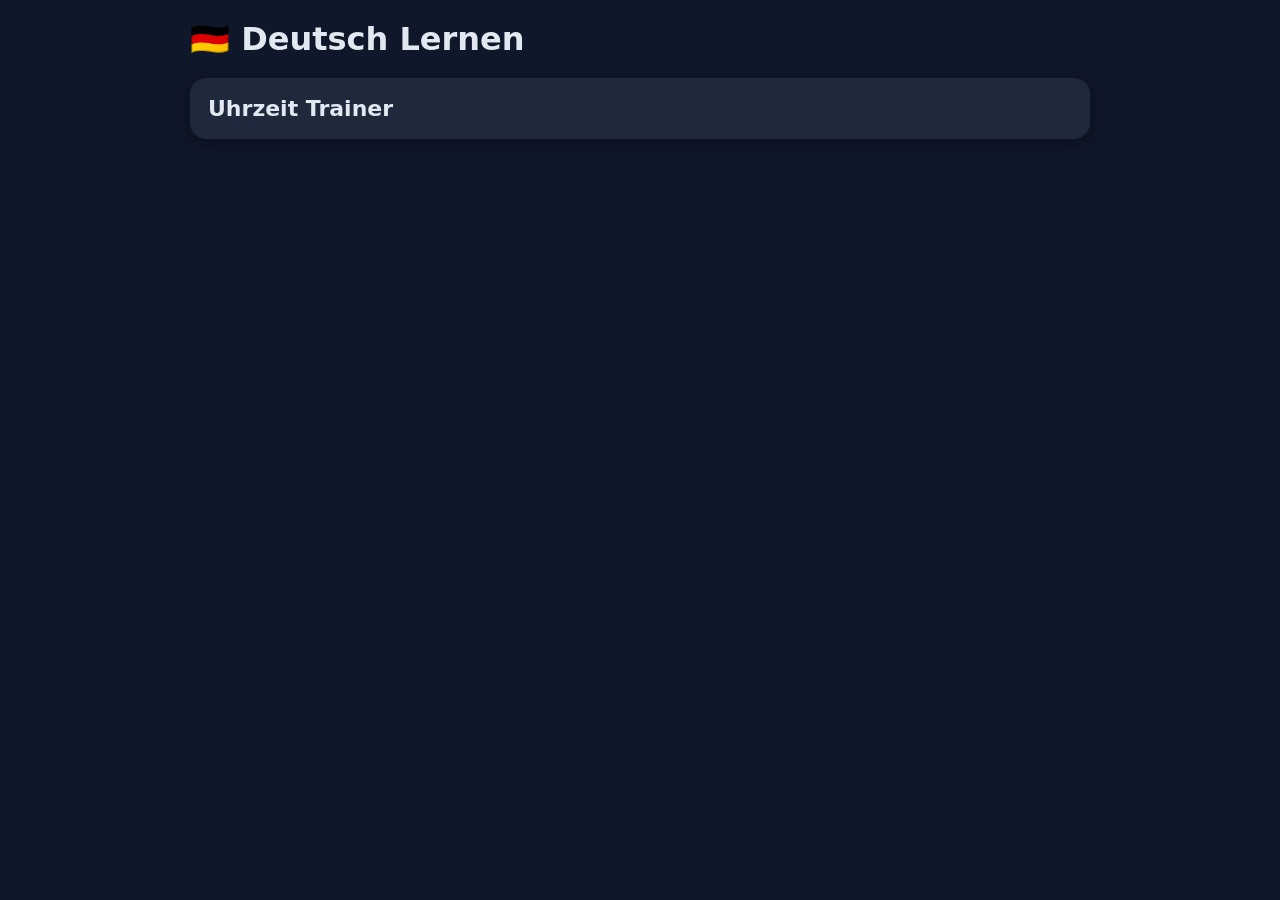
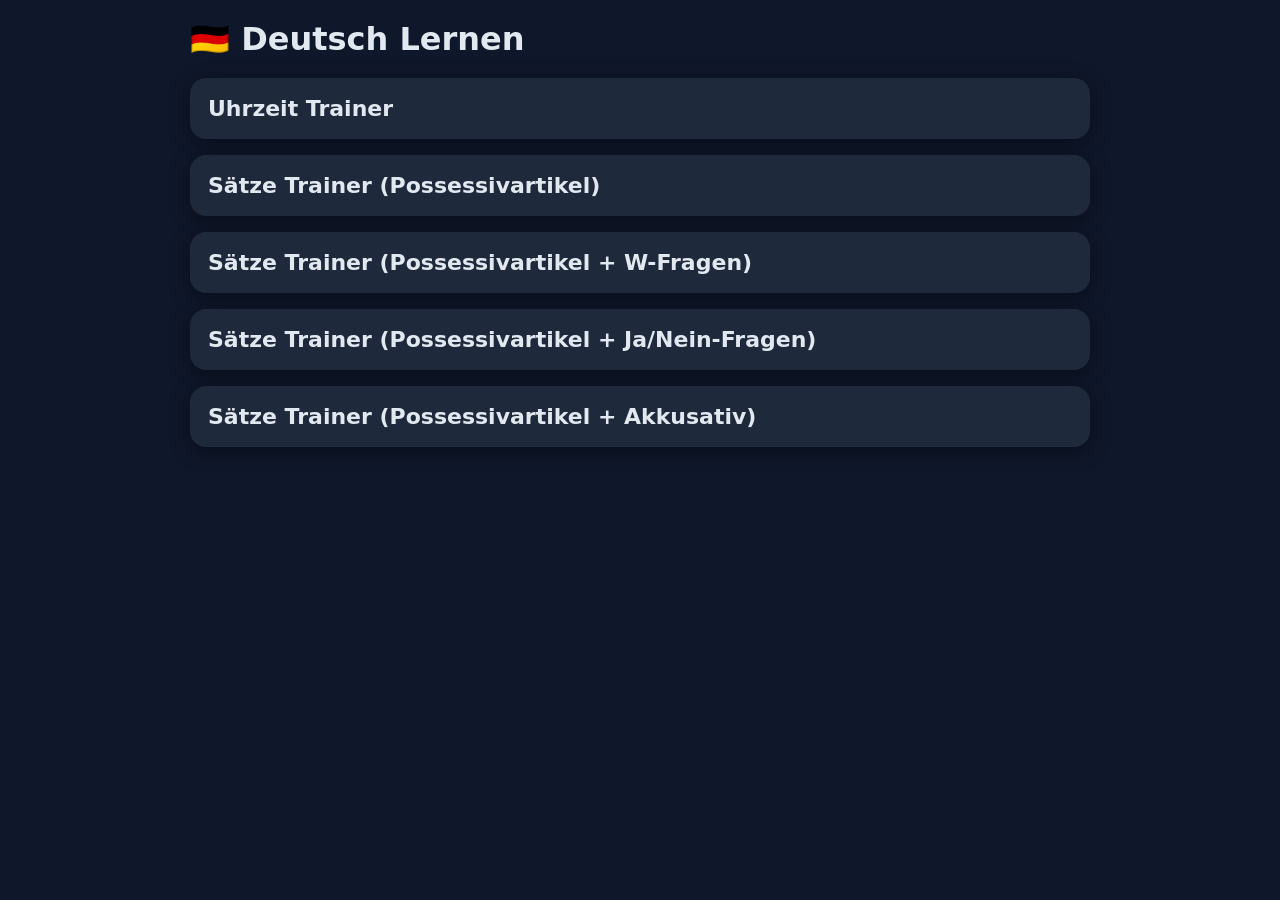
